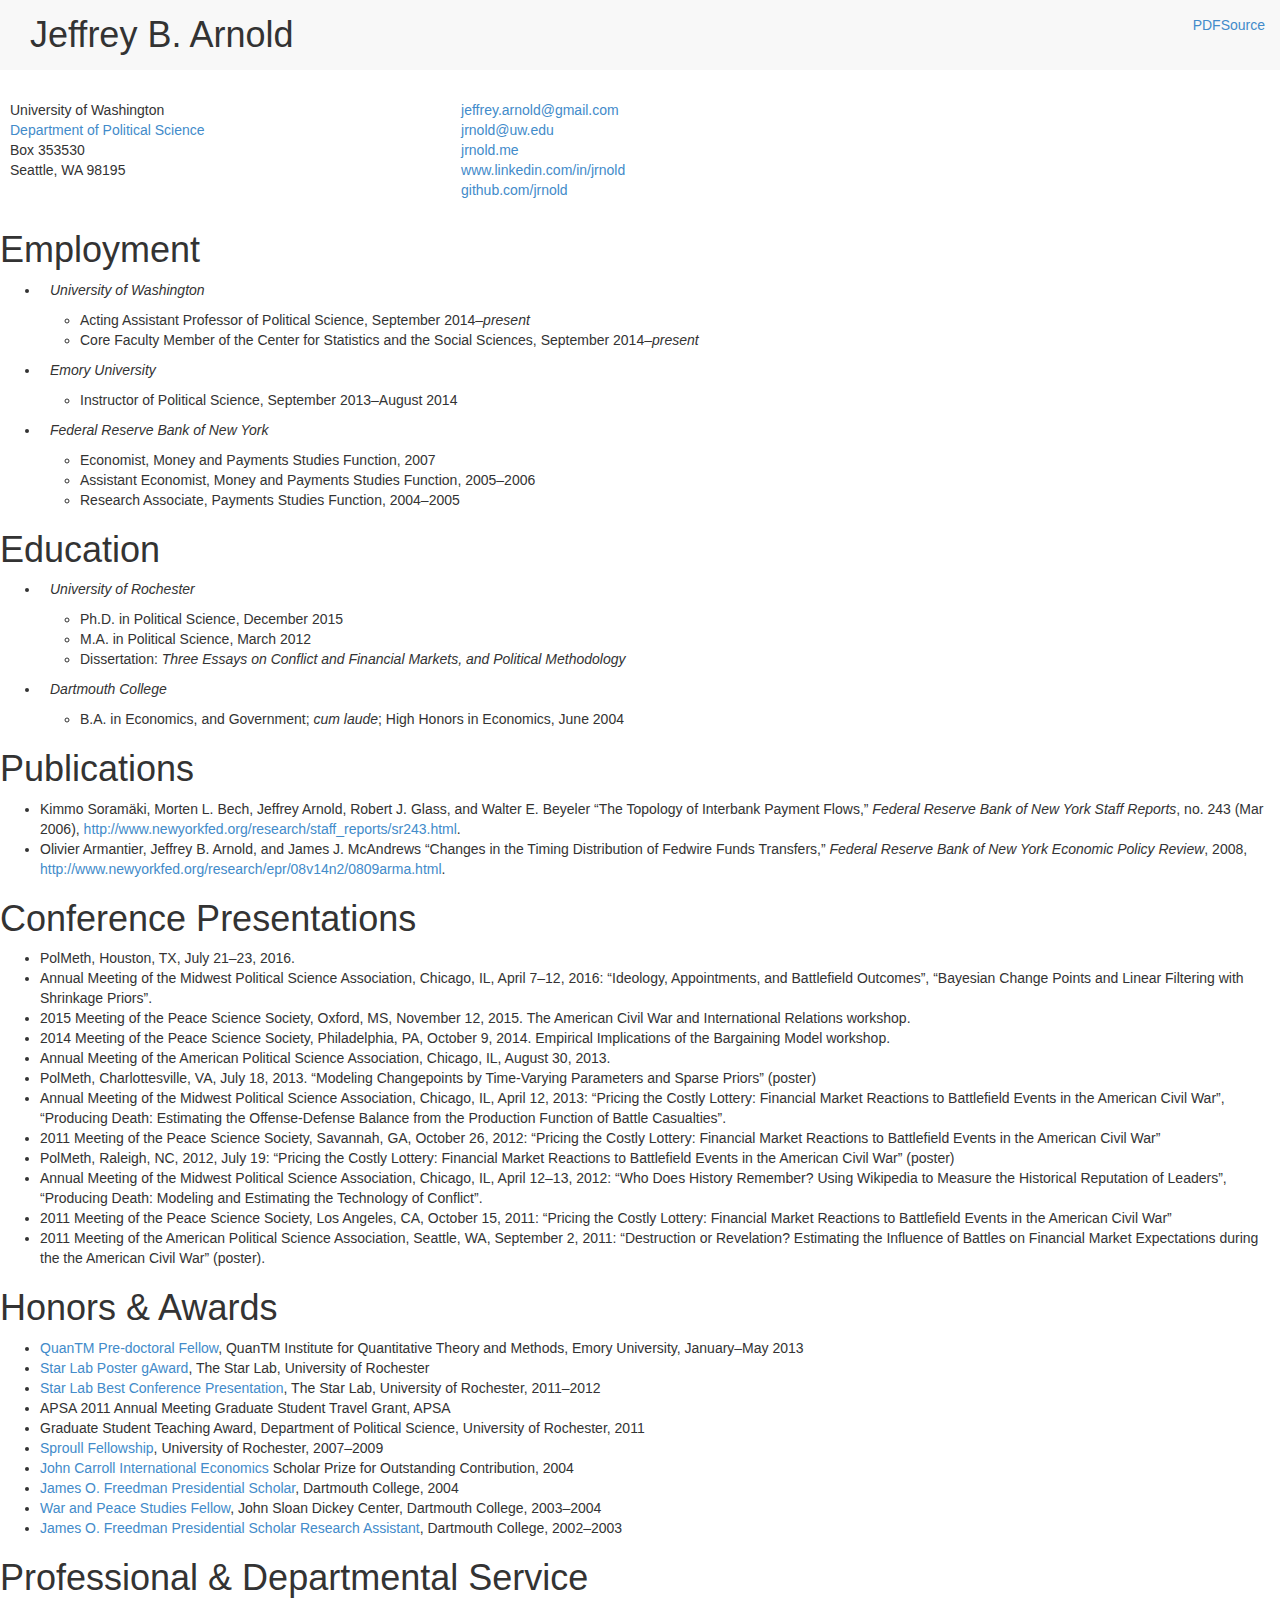
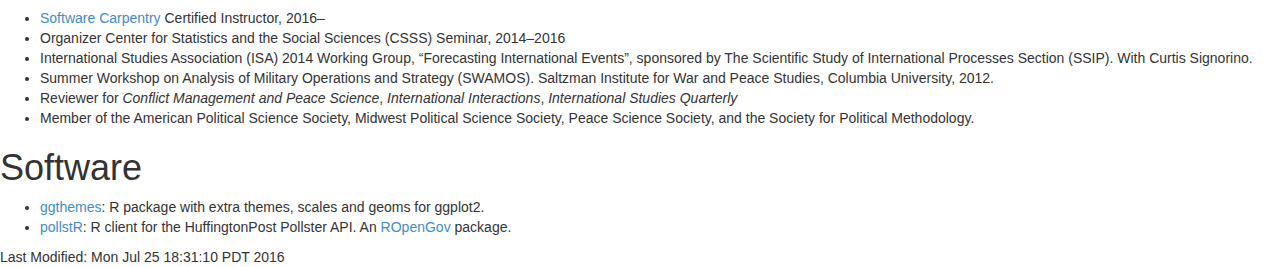
==== index.html @ 6483e69c "add software carpentry" ====
<!DOCTYPE html>
<html>
<head>
  <meta charset="utf-8">
  <meta name="generator" content="pandoc">
  <meta name="viewport" content="width=device-width, initial-scale=1.0, user-scalable=yes">
  <meta name="author" content="Jeffrey B. Arnold">
  <meta name="dcterms.date" content="Mon Jul 25 18:31:10 PDT 2016">
  <title>Curriculum Vitae of Jeffrey B. Arnold</title>
  <style type="text/css">code{white-space: pre;}</style>
  <!--[if lt IE 9]>
    <script src="http://html5shim.googlecode.com/svn/trunk/html5.js"></script>
  <![endif]-->
  <style type="text/css">q { quotes: "“" "”" "‘" "’"; }</style>
  <link href="data:text/css;charset=utf-8,%40font%2Dface%7Bfont%2Dfamily%3A%27FontAwesome%27%3Bsrc%3Adata%3Aapplication%2Fvnd%2Ems%2Dfontobject%3Bbase64%[base64]%2FSEVmjRApN5UYeAHiZoKQ%2BsJvend4XEADGjylbHBQxybVI0e2miS1BKUbg1dmcMYlml2mXhSnXulUZJ%2BsmYQtuO2MpMm5iJLwnM7TdSlbkgqFAFuqvlLjvq3kBfIz5DtDqW6nskMkTXEGwWO%2ByRkNw4RW%2ByC1CzISKsQywVoTcrZ8XVV9eZLVWL6IO9LjWB6f%2BSHaAp3P5cng578AqY9JOJV03MkbaYsAtviR9Mw%2BDKj5xNU42hGTni7J7KsDa4HElfcRC65JIJIOUGxIaTXgDjXvBwwjqMuqOnwp9Dba1ZLkPIZT3rqy50n8g%2F0MIH1%2FzDwkedYMVhhtnwoOWDkuZLqR%2BGAhFgdjdeTofRyojDU90B8A1YXCCFAjvs%2FxP1OnSjBSIpgUpqQnOANCpP0hWgEMCmWmBjA5gg0An6QKIFkDBBrGiCDiEiiijCFCjikCk5UVlsWbUjDadnGFHE4iko3UQpj9lJGsNRFl5CN1D%2BL42BPebJEZMZh4VlRrDVs0ydrLjtaZVa2yswEnr3AMmuBZczrLOWy8qxWQGIZLKIBVsIDEL4UTgIBBYFsyoDYhDSD%2BTZAMuFYAJfawI9vdYQoNzBJRIlCdfuA7aDgc1IJJE5h3ZyTPry7yzGVDIj2pteNeJGSCChkDCBZQKBRCilQCI53YehnutS0npEUq5VtCVNPHKcKclAalR3fRILAeQ0SDCvkzQ9HzR%2Ft2NFgjE0DkUwaRAF1%2BVTlMlFZqIM2gO1LPMq8pHfEW51kggb8eZRnqco7SW0mvFX3bIjTImvLmM3eSFkOxax9ua2H9J3kk7FjJIwSGGIwJuUjVR%2BbqrPllUqO8hhH7R8kqmWmaWPHPUM0s3n8%2BVwVIvL2FArLMLlXPGtSPmMicxOaIf55SoeZG%2BLytx%2FlQSLGYS0k%2Beu1%2Bx0JqA5NcNcbLQl%2BUIkN9%2Fm9do%2BJpCWJBSKTz%2B9KgLJm3jCAG53yiiLq1OZtLqBwwMutFCGVuLeN4z%2FcXmeM3gN4pCtOATbkZK%2FBf%2BZdGbGw9v94wf0%2Be5yztNbJz5Pc%2FEDijiTGoPEjwsFpXgKDRep1GcOBvTkpFAN7ad%2FHuD5RJ3w5uyLtRWazrgBqHASCBVtF0qC65DS6Srb7YScv5aCj1%2B%2FrNyjkqqzOtmUS6KWXXZy6F8JBw6JOytxdRsTNkZKWXBAmCLeVAfJW6nsE1wSpgtzkwIMCoAVygUGccpUX7EEV5r4q1M0wdrEOb4BDGwMfzGexA%2FJMuH4oSrAgk8AACX3A%2FQOYdSYzdd8oF5bwE3mezSAdQkie5oJJLSV4e8L3nd9wkv7wunB9YK9ek6I3I4SLkWQUAVTAACWfdnHlJoBXHOCOiJaqg0mAFtDMr7v6zKNCwLDIYsepmwjlbmhwklgkMAzipdMQXuVt%2F22jM9Han5hULMi%2Fvf4zy%2FoDkeCWbAU%2FkQHQB697kJWGHmnxcNv4Ym2gDBkT9cJSRY7DWVoGIG%2FwEQ8S%2BQBtM%2FDHdROzcOW8N5K%2FzDtb1CAyAIvfV3DTR4TYuMTYUUKIMyKdjeFRGSS4hQkUo5MXEfpcvr2QFkQB%2FesJGLpetbPHHrT8kYWUjlGRBdd8rfkdxOLTi5gvIDJ2qZAlUilO5xGKZVGJHSDphIdV51qRCgNJYJR9%2FFvzFwc4OOXB1tCkCUfvOtbkHyYsToYK97mMozcFEU7u8uIibwjTpcAnn3%2BkwWO45CcCMit4%2BtvBhxIMqPDA1YOGCmcYu5Ay1YYGh4QDmkGmREROEnUBg6KlV8oQdwVd%2BkHEO1gXPw3cmKhejwJErEbMirHe8zDPsEQEG0IsFwqfFwYesumJcwVfONK%2BIyZY3iynb2U8lmmiz5wZBhhbAnBc1PmWxijAuoFhBJSNEII7F0UuadfGV1H9gUJpP7bKIdqDkeZEUEAnAAC2DwCmoDQxbTcswxjB0lOIKWiGY6ZhAYWkcZSHKZr9R2R6NIeHoF6bvYBAkW9Yksy1dz%2B%2BqZa6i5fCcFClQ34iUwfIe1%2BjrX23KV7HUuVhK6CTuCiwkN5nNSx%2BiDnWYoDJFST6plQ0zSHO60KOSYw2Giij1BxDKtFPenZxlWVVo2t3PDOcyMPF4VK5wTtdfKRr1u0VvSgBIujb2%2FaYViV3ufvDyvbszgtPQg9y%2FqyDR6MOJjOm9rDJoTs3NfxzA24Z%2FF6Pl0iJtKTuibNtqpJ6%2FhIIuk06vMurMTfhwEjYXaseXUB2HXFPV1SkDLLvV1xXgR3EEPGm%2FHWMqCCqIHebzv0yNzEAKWQaNeOn9RFjklYB7JdwiIduntJZxbM5U9O7rOOrJDDQ0%2FAM2i6ESNIgzpW91OtfYbai%2FqoYJh0MrT65tdAxZoQWg5%2BAIXPEKY7fzJETfKJu5sjkbvKOYtYG9B%2BEmffQYNPcGRsvZ5JSbRYugA7QAumA%2FyoatLhAQXwHDwDB1D93WSPvjef34PC6W3wyMES2n6d8fuj%2Bi6m5RqBXqKZAjVJT6av9rHYa3EuDop1cuPHdWg8br0DtekU5hgQGDDJ%2Bxg%2BM0equQvwD6VD7fDrSNucGliP1hgEl%2FYVeXsyoMo9u03vpRX6Cy3RwrRGSCeSBzdgkEZCv521%2BNx38IIHBbfpcHbS0WHxR9l2vtZvPtiiGYfWzyAl77yJywQeZEWlxgMt5NqfRvvzUcL02MZLVzVBJdc2P4Rd5Iuqzw9g5%2Fk4oVLoSt60eQ%2Batyg0CJC8hqcqCc8wZpLZtIpqB5PqDnFkDztxJxRivBcey1DJ5mFnSpuHYzVmu%2Fbx9K7%2Ba621AXJKQ23kN0UqAUTuNRJ61UfALildgkgI6yWHziBEgs4u62oT%2F5Kg1pWuMbDqG3M2syDjcv%2FaNbFIhyRDtXPwJMNZD%2FNithBrR1FfSM%2B%2B%2FL8a7zpRAur3mUoCX%2FXG0RihEk6Ss9qKca0vD0I%2BitjYW6xquDUGEwbL%2FvVEzZi61YetUhOfXSBLxG%2F06CadgQQBFDxlUO7vhUyIUeGtH%2FeClzaIiLDGfggt0ziv4VlrJq%2BKG5XSSs74FxNAQkk3I6o0fd%2BzgbQo8LoR3WzuxwbBfCyIoC81TDw%2Bg3IWBf8ihBdLaRbT6rX3Gc3DjOZZwK%2BZrYVEY9QRYXeXweFADRcumVbbV1TOrjFmKqCGWXRm5LnRzs43Fmg6pDoCNEKLO%2BZM7iqy2CNht0G0RqaATInBtg1oY6Y67ZZk8s3ujHfmEwcTMs%2BNTRWOQpQt%2FQu%2FMl%2FnlbsScEtVZh4OQJ%2BSHTsoj2oJSfaF4hu5QbdZ%2BLdEQk80eQLKjNGEZ%2BYJ4DpefjBkT%2BCgiNbL6rDF0pzwGO%2F8Av6FAaaJBkR%2BAIHT6KNZUiTSCOKRqHzJxaTGBeBTHEn4GsP%2Fm%2BrcyHIaJBHPB0cyL2VfMo0qIKVdDFCpIoV4lrJ02FwrHEJV9Oe%2B3wVjzqDG8nmq4ycCFOdx21HEPGM5feHAIFomMxOBg3t57OD4MpEDAIxSJRWrxuSE%2FqehKPGtdt3iQamF7cKjvoTIK9Xi9bpiKLV5egyP0qwC8SD4jCNKDgDC1pKAyH3VmKrOwKoAenEXosqtR5JlevfUWmEmnXymw%2FwCKZZkulgc9lqy0Yg697dG42vVKbJHBCho5UqmgppMcBAneNxBLFKtWx5xv8kcR7YicWwCuq0cQaeqFiIHYns2zCEQF23vgUwJgyokKTMUnczbF155VQ4nRwXwJB0gex54bECSkYYdGlZjJoQU%2Fj%2BTm0dVcImvYlTu6utMqajsm7RxlISBA%2F7tPnx%2BlIOVQ%2BvztKKtFuAFhwUuiAjqr%2Bn1y0%2FjATTuH30efN3vpLBDTrqaMM6FAreSPVHgSAwBLoLyxysX2NgnnCd%2FEyASkL70SJquQ%2B7CCQyo2M6vq%2B9DRSED%2F9HMsaP6lcE0wVvrWLwaGCMLyWJsvM2KfzPjSFsu9yi2g%2FwWBMv%2BAymlJvbSTibXV4Wx2%2BEs%2F0Ntqan43sNhaS1kozADJxdju%2BF4WSJ23JerruKTzF1h%2F6jLDSZLFJbglT4PxrsPyo%2FmK22n0vEidLC9NWsZjvXH6Nmsd6nHJAR%2FNU0oNvsNQ4xEpGR5tCtToEzs%2BAVpvFW5SkSDydgBYZQNjEZd1TLLIuvYxSNci2tm%2F0BTVNQvVRYGc8Kp82yYCyQAEJ04Cw5BnVCvc9%2FTjAvZwqVuyC5tVsWrlwBDxR5jTDwGhTP0cp0U9F4%2FVz3CGgpX0IuRt3jgTdvAFt%2B5es34VztbfCyh4Ls6sU7lViqfaA2xITzGAFRIhGCefq6IkFg%2FD1aSeI2ilQn5I0c6mzgAPPIBE8ha8LRH1ySrhCXFRtXyCN7es2J%2FbXA7xIFwCWj0CdSvhYAH9aJINuIXfKXjIa19QxDqID%2B0an%2BzU3lOvg%2BXxoULvEoNF8H%2BZ7txoOJfCPEwCqUHiu1a88fkQhbGqIyhgikTBYydYEkQpHIOZAtNKsuGRIorWW4hNLJNSw9H4HC%2BrTaQOpCogQhoBB7q8taRbVELSieJeWCyjJnc0xpH%2Bj1thfwaLivWyPSz5%2FuiT4t0OVA8zs67mMDRWGxa0rLPYCIRjLPhScdnAVEqgbjENMcCoO5HHSQh8BHB%2BB1Tc0I3qvrf0KEeigJyhtD5OXmmmGkKJr0lAIiJYIVl%2Fqju%2BmUCnMRtDIasOyn7sLhS%2B78JO%2B7ul5vz08JVnui6FnhtZY64v3VFAqyg680SdGPNaslb26BbV0SqMsNFLucu1wSOoFEA5zF3%2BJQDoqfOy8NBQIVL8i4ZdjGyA5FoqItd17U2yY5Oqt%2BZ%2BqUQ64KADfNz0JubCwG13eEjGv2ZieVPvCdPrcGSQnmCpJJwYQXBGalM6VeNfFfap4Q%2FvCS4%2BdC6PZANS7aQDW%2FuvxHcb9IIQxSiT0J%2Fk%2FMW7VhRGdBQBnm4KH371QdssmnNy6hSqNWeEKhohwLvUYGdUhH6DEihpIqINfgaIT899tCGv4TAk9Ogck4EepVKeCNwREgRW0qqwnIqTBsjgqAbAWFRglrDuMsHCHDIUkgM5KyDbpIpG4Aqjyc%2Fvu7he82%2BUCGWXGYemsNqcszxKIzKdFRNYj47EjRWwlCDe6faPuKH9z6QiwM5FrfxLEs9%2FSGNFoBsfuwX9UrQ8EKgqjAuGRm1todKV1GBSJrPEqITBBwqw5ONg2wCMnyjRuKDNHd4EtOelTISAXX6uTXrYPgwbwxg%2BzaYP8CjjTGyc%2FKWhEvOJmR9%2FBXKtyOuqCv168q2BLec9KeFmIdCoWyehrxJHgu9RCKD%2BH6cs33ly3y%2BMcc3AVUuXDd2FgJsBJLBOsfi0dREWE2TcAFqnu4o047A9DnTYLuYrzxPEUCStqVA9SFUiTSXZWiCL5oo6%2BwKASch8CooXt4CMoaYl8qzEIz4JmZLkBSRaX8AenaDyx1BUNpUAlrYZEMnxEJl0G4S%2FAHGWPo%2FPoQoTBlL3pNxF8gAgfnd0mJmBl4CZXYxTcRN98V4EiYvBCXFrNxv0kIRDtRwBi9rfEImSs4ekXO%2FNwF0bmmyuMcFjgwWfcK6fh4SwMzxSNcS0w2Uql5hd796wVCwbnlSsYwMKPC4pbjYe1Y%2BKCkTjYNrYGLPgA9WurHuWk0QOGvmFZg31QqHmQFAjexhZOIaZS9Lu5HovrsZV1PkLxaPGIVx0R6NZASDn5pj6HgEKiW2JPL6m%2BPUuThnPguEicgeclSmky2Yo7sT%2BHUKHZb8FsehCabYNoo9UEwUkAYPNAuklWJRB7T0ykS%2F9EzHIcu7qEDH3FjHAyYyMW4zG3CmMTllcx5iBVstud0VIjaAQ6aPRQRR8bm0mzsiR7oGJaoX7YqkusZ%2FXry4aXAklDoH5XgGpznFHONZLezh9JtID52gXtUsG3bRmMmynBVceDaBeBfCoQ4KHrpp6pqRDmvWFHu0aQ3EIzWESz3mQlDS9NN6hpvmwI5iPkPQ%2FvRSA%2FjADJnOhrJZIXJXYYGUQbTU8eMMzEYam62yUh46Mb6WSGymGyoLAve5cGcGKRZYE%2F82DzYQEdoMJANKUtBtMqYYb0kzJHi45Fw1tsySEPduKF6CMBFM6y32xRnc7fnN2hjF7M8FjhQrB0dKTGFIukgC3gtJYKlfy8M6c%2BcYgK5fHa9fjZejNBBm51k1MeRTppTJ%2FU%2B3D1CYSebC17Zi9xbLhyrvmvqvdyyilsGn2IFAAJH7qiCCKkfquiHOsOrvdJHjo8eEUXfS20mpc8hPDc%2BtSRDkVNBCnWhmHaUSv9UphmULfc9%2BWMGuZudAKWzKhVkwIEGWDd50rU32J%2B44%2F7JtUrmA%2BgqHzYI10aQqHYXZz3155KaKU6oAvgL8wZ0fDonsflMEFHKXAM2FdWJ1q%2B1HyblbMWGBoycByiI2gZuzg4GSGWDxCilhIkzjKMDPKZnz64%2BF2cJGVEAYPzCGAw4ISwsNRDX3oGS6dmzBwbzFzgxCunA4%2BC59XN6V4OAL4uCnHP8%2F8hpCAkhrb2W%2FIh%2F%2FjGLOzThAuKSGCRnE7rYM5GBXu%[base64]%2Fy%[base64]%2B1y2prbRk%2FzZAUDpNBK3vNnx%2BcEUF1nzTSecRHVgqQ3%2F4s8skWXMH4YffKtLRbjyA0y8q6Qc%2BpQCfuDsBSWB2Ta86sKBo7ThRFVmoia0ptD0bbGtQIOzeLVUJnepzfRWnCwLAC8nC0KLuUoi98Ld61lDOgItmtIhiYUG3fgOnmPCgbcEdvNrYgEZPtuC%2BxZiPgeTrgWPe7tkEOz3LazdQJ%2BB9IdXVf04Qdq85wdSWFgcyWKgxm2pEQC%2Bx0YyIVh0vDZNrxmalqP4oNuRfkK3pRC7ChSyxkruNqBcXRQVDMvxfr%2BD22AG6o54f8ZedOZhNAn4XNxOgwIsDjeloeXqGieVHgnIXDeLp45BzzvSgbDiSAjnhQQKE4odIoOIZg%2B2nHCAxvvKI9ng5aS2YDrICBrvSZa5RGZU%2BRP0ka428aRwEKIjTUjrNKRehq89W6YZgCFxFShTdb1yhm3rP1eRzRKoUVvpttCtMebC7MTLXGAeWPqwA%2B3EHGcNMQ%2Bl7ozmBxAAn%2FIzPujFstneStTCSoakVI8NKqddVasQI4uq1aleXAxkEiA0ZQ6B9ku7b11ELA7cM3NiwD2dT7Q2neD3MgEGrFGbhohu90QoNf4p5WuLyAdw6rxfz9RocwIVgEPihaft74jCiVugu9SlUjgRtwvTBTHfZBCjOSkfJEbTWMuB8VCN%2B3gBIQNdTpYRhVHGU3ftDuw0pIofqJKGLEnG18VwRwgjnsgoNEfW%2BdthmtVRJGL7OPIC0Tb2RxjRjDi6jcMJiqrFqWP8YOp0%2FWXQW7Q5f%2Bqhy99P7p8jArQNJDJMKQROhG7sNNqr7p5kQlku0rvmus7ekrtHFT30aEKUrPV47kFs9mEQUlWgmKHctgEuujk4ydCAcUwO5Dyokib83NyBaqEG%2B9SU4EzfD8suDtvsx4M5ERnYaYG5sTKwCXlSa9KzveEGVM3KLwj6MdszMf8nsIeQy9BAaO1jDWh5hC0PKZ%2FcmJaV0KySr0s7KLqCy03JVZR9TtLgTKkHwEBPSE9CJNgepWdL07gX9oiDTeOUUaEENAdU%2F4E7hWAVkEv4N0rqWgPE%2FCh%2B6hoBFUtrG8b1a7L01hEoTpWPt7cB4jBNYSXaymVoyGyqowagJOz%2Bx1nu6hIzrEhdr5jhyVN1TyuKJwlWeztJLFNDK6LwSigipU8BtlLVwaumSRSbhPpWpLk0W0Y%2BmSAhBv%2FOm1EWkKgzBIXKYRokNOCMZGE%2FKOzBYdm6Tu0hDuzWRWe3c1dtb%2Bk%2BRtohBUrRkjSqew9UATT8BkEJKBzLXq6qKwQYNDIvEYxoy83iAzUibYYvKR2avEXmjpoSgOkQlwljC4pV%2FiEPxWD4Uy3rAeqEs4TksCBATo3Rk2Un5Efrj4Lkh%2Bduwn8pNBn9HFZVTuN5gMsoQB%2BRSFVKRIfnQkBOUHZFV4G0hAKefPidNGKkFZUhGJGlOPdoVct9KBuQ73Ta5O4wQ9hMLy038s6Nchjl0ndRqQHgBcUUrO1hZZEXusKqI23hpbO2w%2FO6FrgHiGckOoFzqEMrUdJfyHm5D0eqbu%2BQTNDp49VG0kAvQHCic%2FlYdNBQQ8COOw52wyM7P5Q0st8TeLQmELVxtpA0Gt%2Bz0buClDKSPw2DBe2rbQqFwiNR80f%2Bl8vxSHmNTfDm3wo%2BBQ3mL4fBOQJqOt285PBCdYBUhWsHTU4A021XA6%2Fwc%2FgaZSBtZPIjM8kOzsaoU65UQQW0aKvXcfpTu%2FwI0fQawaiZkBIaNNV34AeYiq0VQ8WUIMyFgq2AswlQkI1dHeQjlkMsICpAQiiG67OCBdyhfbQ9wQMFPth5UTFgHbYGy19nq9z1E%2FwlfCYseP2AASPOmMFzUZvR4hpaofy%2Bs2IFQ9JMUz30kKDvcAtz68M8N%2FpZAXbbHNzJNBpu1aYDSZhhMuCCOhYcO5rcEHQhyCD4yUgIhdjyAS9DDRuefDnUaUKnL0qel5COZ4R1q5zLDbfhGc7rEIOOefDqx2CIZnCPMh%2F1A9mE%2B6iTHtI31vHIBknl8cTpdc6Cc6b9YK9NXHPxz%2BS63YDhMMuzkSvIAfgZFgA4%2F9EMRQb0r7ekZ6AZGqYF6ew7XWMHR9i%2BsFCzTIu9JZEBfI7OL6bIifthDH34%2BPhUsTloCGkEg9oKx%2FSGUhieqGbdu9dtI0rBF9WmaCg3KbmxhDCkkk%2FQeX0xqnYqrAd62kAoXYQZiAEB%2FaVVJTZfBI%2BrcfsUC2EoiAgQQWqcZ0UNHu4gHvgnw%2BsQZk4jfuRREdFsRykvLYFwU%2Bw1t30Y8k0qQSybAQACFOTmXQOVU02j7Y4V5OrrQ8%2Fka8h2ohg4EE%2BgpHukF02JJR%2F6BzfLnTijuixR9UAGD%2FU4aEfjwS9ZExGxdNcimixZCh0WYJg0RA2MBi2TVn5w29WaAmPTFUEy353HocU0P2GBgUybAgzOO8KaUgeclJCqlmtZ8no1H5OxPfDk9Gg8v0dWcJLpyZh7NKc1MknNFmNK0voKS9FTUJNbaoyQSALH6B48Qxpp1nfOUiqQ19BMvDLlWg5pFJ%2F8ACY6gNPIdIpPYSvmSLgMuThH7NrUGkMQw9GVKZxyYiT2WgIaKEAiJ6m2Q7L4uAsWIQKNkdDs2GiNgXktnJLDCSyZWFYmR8CVcTi2Xe8xzpaAeXmqwju8cJgRhV7FZBsiCp%2FiJSZfiSHLHQfQxSieDAHdpCOYqWzqCBGGAIoVsCRnh%2BkA5T%2FFnEg5TQBWv9IknS0ze5ABp431%2FzrI7tGPqpGiCo5HUUtyqC7gl4N%2BrSHRIi8xlbZAUODkK37DGFhUKITZQGFc3Q3CAtv%2F0TgAhpD9BvI0eoUgt9dAcGjxslkY%2FRA0BDCvVe1dOIwPU4jARmbC8YBurkdx%2FYSZt%2F%2FFgBmFUPAa1jG4WTGI%2F6vbYsluGRoLLAnIeS87QCqO5RhLezWM4KSpj0HVKT8b1VRnEI2qdzZYpgnADhYkRJlaQ7fMwJE8QAuS60ZeU5piVGSYMKQo66oU0GmW7ivMDl3znk17FhMeFc7YSIfvL%2FEiI%2BPSFnDLTyrckOQn0OXIehkgoUNh4SBtrAYEYB3VqszgyYAqmM3KSEnokHD8%2F%2FkNlcOEiRCS%2FLQpM6T6dBDrapP6Zyi4eg%2BkaEXWA9wV%2FUmTqFJnWLZN95VQa39KRJKy4Ho0D%2F0aeESOd2C80qcTAOO8uykVPm8bqzwFOGvA78mRpfJTyeWSMSAjkiiF7A%2BAqbsl8kElKONWg5UV5on%2FXo0Q3Tz6I0udceWCP1qfkjw4izrAc5VGPNc8qdA6OWnR5eRpGfJHw9vBsUBHr%2B9PSSCcF%2Bf11yLBziUf3FDNnCODnKlI8KiBE0Kjhyn6MvTX2kvCtCVUjOALrR2f3kbs%2FozJOhIanwW2P47KvP4%2F64e2lqxJSV0HMZWNDQlQxjFGTUhO9vsGF8oWPfnfNFEAWGMni1ofRS5lgIX5lmV0FUUcjoo21zIJeb%2FP5o4G%2BmCAIsNDCEZRI2sGmXHbeDly5j60ZD2AQABMoVyaSAAsZfNCRdHplAmIvm9qXweNtxZVFKpAk2XJj7ApLvW7wOCHcWV8KbrPtS0Wxe8WV9mLD9JwhPHD8S3kULq7LlxEI6ar6Iqzd8LI%2BBvivPewJE5AzoxGQlHFPIs4%2F0Z1WcZWIDwhMrF7b3jx%2F4SL6txuDDN3HZRCpDqBlL8%2BO%2BX0LAS0qRrv04QhyEyEwcJHZyv%2BLdTXT2jBxbGZIKWy96BBRTzmYCgodZX12AqavfnMKnr0TqgzYiDMJXUibnJCGnUMxYNkqOLHIBWapwLufPXMmd00pFxVqH2h%2FP%2BV7uTSSFmsRaS2i1CrFVH8HO36JPhG%2B8LoKf%2FYpNRTQzxSHuuClzSO0%2B4wqEBflMYjC5zz%2FJmCSiy0hWw%2BtWXbQ0NtUM3jhIpXdCRB7R5ci5iW7sdX4zNSySg8%2BDJz6cyLulNUoKQjiEY5bmNJpoWSiA80VVL8FkvYM4IkqE2uEPIiUS2UCS6lG9LVaiAYNZ%2BLocL5gIhM7Re8%2B4w%2BP5YtIhhaRz28Ci7woxVxDfaFsZRgMKrxiE7G1%2BDVN6f1ASAB%2F3AEqxcnwoo7zeXB8rhDX3MwCRv5GRjRkGVdmLH4AghX8HYd3gIIvnAiyptG2dHq52wrC%2BAsxo9CzDy8zfNI84FGqVLn0A7pEf2G389g5ni2i5EFpcj6LUcSwJdxcZVc9ZG30%2F%2FOclsX%2BEQNe4OvbaLO3uIgDQm%2FojEChyz7ndUY2xMQycJzJtffyP9EArB7UMRuoFAOVKLq2Ls8%2F05g1GCkHYL%2BbFSzm7Bk%2FnZkuIxXjm0MpcDm0bdzL%2BYnKSG17xJjq8WNdCK7%2BPNcSTrekZOhtsdUmFyfUG1prCQc5CIvhRwMAaCT9zvw8PQVhLCVfZ4da40p0m16jIfqHZ8Pz8Gtn%2BfiXZRsb4zElNPqoG%2Bycx58qcz%2Bm033M0f83x7x8J4JDiclpwFSVTg4TrUzQKzkqgfvKcNJpXZiZadnn54vWdaVLIwIUPRSB5MwzbZMOEslnXUopB1XB2XOVw9xvYMlBrf0S0BTziV9wFiFGenPt1uLTq0r53y9%2BFIHFPSdGWrkMv0hjZGURfXPjfLUi%2BcfcSKhmITsYiSAevd%2F7oOR%2FG4wFhXpU6Nw4MYndTSQcdjkzHPHQqSYZKLQ0M0I5WfwzYCiF44raed6%2BXnj2qCA70hjIhmDVLAeWsdB0lFNgYDd5heCkJIUiLZtCcChgSlpTckoEyKRqxJOTIjh1weyNhN5Vu%2BCtbwaXA8FmCSIS2wl0z5oBNpIrq6lrKdufwh3ZzQ%2BXPxBVFJZskUZpoBKmSSJum1gIpjEIyZHMnwSYiQ8UXI1xFl2QZWBxumglBMkvC%2FD%2FldSCBCZgvKiSk%2FfvoAoVhFx2j3wYy4ckozI29vG2b0ruaGCeJDcI0hOe8V3J4W%2Bhga8xgd46fcgjOgfPzyD%2B5aLls7Alt2%2BNRXV5SmEUIfwcpiCsjJAz9ii3rOsSQxL9a3b20LyU%2F9J1SlQl6evmF%2BYf0C5mZrjMCAj9vmCCZN%2FUKwiNtOY2SAZABQDsovFzMHfKI1o52bDhYc66WwcTmsaC5iiZwjtphSSBc4Ic97t3EE1ew8jcmwPNS3tDGeqgXJjRWdR27F926ZLqgqwF22sApT9LlPPFxrLGDWtc%2FiIFO8pUjQq4iOxfmnFIoj9yY8DApCh4Aoo11IzMaMtwak4f8GMxQJMYJJaffVUdlf1s7kDHf9q5z0tFzWf%2Fi0VNZ%2FdAJB6PPjiQc9Q9BX%2BJouNTXYeB22Po7DPwLjkLU2RXo7Exe%2BRSfig%2B56V8bUUdXr4ZPXFB4lSnyrh%2BELs2ei3yJqG6NqSFEtyQoIPQm1YrYCL62AUhB7iUZ9aQJLEiirbQolWSF4pcm4z5kgnjneeQKcnboHD1FYP9V5bk7szBjc0Bf%2BqylN9ToDEGUS8eZEWx4UHDg1FMDOUm0ox2%2F7PEpylu%2FFcy6pqeFgGZNqfikQcjRxnJeYQcGifRf1LWz3KaD4YlE549gtrOD%2FAduTsX%2FRvA%2FHgmvBXCOpmMxEKJiPTpJVkaaPBSGFam0xystV%2BZigIOhMn0ocR%2FXeAknA0b5JmCBhg3TBZiidbkprI49CE%2BIxYXQS4NKlW1S9WxrIeyAjpG8RSb5MzqkrFyJN6MQ5386fJT2beiJvHoIekhBaAYkRJCjPpqyAQLPHQy3PB%2BYhDIQjmlCl9ZAR0FKSSegKayCnFBwdg8HQuFso9IczdgE8R5izKnof7MJnVigHUW6Og%2BxL%2FoflXpU9ZqiUxdLkOAGxzm1BOAZ18JTbNBRWCO6zYFgiqGiJS2nmQNkHZYcSpsBP6EhZlDWOgBXVQplMs0yV8yh64fgyC%2FCR5CaU9lIn4t99bpMl%2FNDll72VzGwIqqlpJJiP16MyaXWxsmiFFnw3iFaDVsg5L6nFObrry6eOIszTLBCdJohZoA%2B6H7PVOwwMZFy3EoiDD%2BZKieuSNo0vKJFEfXtRzF3CJrVVJTi02RGyxUtTQZyFA1wZoutVAEDsRJd7i6wSnR2YElAm%2FADAo4Qirl77E6XEEBEyxJzPC4lq2uTsCo3tdl2dDysKm%2BPQ%2FSQA3ykVp8h9%2FVC5MPEY3XhUaWU4X6G8YWfEoQzLCbsEJbNwT9ikBLEsUon0Rb%2BhqKuyCmS56IHw4fhkyoA%2BBq4fuPaeW8jq74FX5piFqSX3L6c1qstDWg9DhRAxpgYuLF4EpT7aIO9vTFuloPgfpx18kSkkY6H0QVFgbkaKSiWN%2Bw3%2F8djyYpiVSUBdilzJPwiI2jn25deRU4gSV0jsa1BxhgxvQR3Xp5LQohxoNMxFGyBLBeQvMPc9izoJVzpIoXdokselmvaS5KlDNThUnpwAIpZVAP0kSv3JTOId9SheR8FDT2WwUf6y4E3NLdfH5H5QOHbPI2VNO05B%2FW%2FBs691QkuzZumebscgYr2a70iaJ2QiT68AGW7O5nwGORWtlsKVPOUtX5YXjYdKIO%2F7bMRAUQElzJ5HMivqaKChpST4%[base64]%2BC1ORpSDH%2Blgeko6ywHypMST8vre5BOd2S0eW%2BaaJvT5LLO7n%2BAk6I3LnYDJFzpmkkqr0o7cHLt6cxIn%2BxAmUgCPIE8%2BaSZ70NlxyppKzPfKvICfxWYG8%2BAdk3zyP2qrxQPMR0nQzzj2a3ouHYqFbmxzdJnFHBWHkAfeWimMsWNIicy10J5R0iJTbvjBEAWiE4DPkpc9RCkbmuZ%2FKoE2XUvv%2BJWkcPL5gKdhBBzjDXGFtib%2FmnUD2GicWXjUu0CbaklHMuL40O%2FOkcM5gy0BwAHCWx3yTkR3RWnwgB%2FyTaJmKbS50iFJWc%2B0eS%2BuFX5Lj3mRqYt5lhMbZgpmn7V3PtjNxMMGrMrYcvaMkW6YpZxm4ON5WXe9KO0ks3wWzGt14iTDH7quIirBsp6oFr8Vg7ZhW0xERUidmKrRwJ%2FZ5kB1EIBSXZZwd%2FlEaSQVfhZ4bxmN0LfcZIplCs8eFirwdAYgAdpwS52RqCuRRoWdc3kdxgAkVniTipyzCCXlMEOHSM%2FxEKv7oFHCPkubgALJ7gv7SthAp7pPfXpINbKIOKX8FaYHvI9KqM%2B358721MCHbV0uO5QQqspAedxmgWT4yZVykpxzY45G%2F9vJ7LR7JVgHdM5mom5AvVVDj1iQrUFXVKEYTXXHoYGKzoBs4%2FgBaZXT92PRkvYF6TYUaFSYhENpokcLU%2FTVhhBZVXGSji0wjxzj2Luk3OEz2zHICDLm8xqejKiLREUyYA7CmFsuEHhVHmGnldmEbnkQZVABqQA27SJJOBjcBQOIlTJXYS8h4MVOHA8h2lUxiR002BHdpFfoMzXZ5jiQl2Gh%2FTflnTFZaxTBmb0KN6URsqoYxAyTmOJXAyPJXVN8zbQQLuLcEiMXSKoWCCLzyhckVnJ8JAikjkGQGYfVzYPl%2Fa81colJfaP97OCSRwCSuVEFhLFnrGKBJHa0dpHbbc%2BGfOMKEhuFIPOCqO3F%2BGKsgk58aEMQF7OpLcfknCHXAocNmI3NYcal%2FSp02iISGt6Mn1scu1bTprhXmpzN3dAGmXk%2Brjr5cQkXrRouudC1yxVKXjqaVW6xNCcE5m6A7Alv1CNQ53XGXpzXJQ1TaayKXaP6UVpr2QiYu2rb6dsxo5mRmaAFU3mMtrEtA23sxx1ULAGOF%2BA2BsCmMreG4NXlwsL2YpU0Q9w7TqkrBfz92yYUbRcLULBoJxDL%2FWy0yVJDGNVYpygOvc%2BTgmjx241fzy6cvHAZMOLF5oZaA%2FFVlfXh9sS3tdvq9isfa5kz4o1VFbxhAbvLeJ1wSj0eI%2BaxKVteBBgujd%2Foov1cAq3NbKhKW1OezrKPmzw3hL4lUsdJEEZK0KhyFpDzJSPSAsQxwmJJPlmG22RUKaARoaledKTJYfQth5fEjhLyXuANMqGulz43uz%2B3p32kAGDJ6tdFjM1ZOILM%2FP%2B%2BQuoU0ZdJRkoX%2F%2FUIoZ23zaX0LCT3xtctgUJhQC4VR%2B1bDixKstYNAIWkpJZMAXkwXdKygmk9%2B0Khw0GiyblT24Z9C3zkCcZkZjgfgLPHooUHXS4yWBdXNtGCS%2F3QPi2aOSQmXddp3dr0rCgygy1S8vrYTJMYgQfQERv6jBQ9YDM8GPGGhrE7RVCyiBBQ9Oox45IdoVrsOCD4o%2FnNofBSpaKvFDOkq0KDU7C7DVdlktCYDKSK6OEBv88oqf0LAohXHy0rDchS43ArkFykBXNL42wplKYpyb244qzJ2PpoCg4cG9Xr0iRDTWVotJGo6E8IT5Vk6GrEBmaVc1f4txHvEKQwb9PU1%2Bl3mEvayzrDDBjrjF5FLlE1e9fq36ovUIzGiUJyQidKUmKAbyWZYlMoyTTFLxhdG7qoGpilk0%2BHKDBr18RibNGL64bpPhYBXaeSHo0WlT1vv38eNBUDWiEZ9q7JnwmhA49XE8D1%2FG9zumcPGPWT0wBtfdkEEHAGI%2F4kcdh5jsqU00IRnay2NGFVF0phRLVRcTlg5rTaZ84jhabcu4iYgnULB5wxfEu277EYQpAtCZZ1wwQz7lITx5D7hkpyNE%2Bhvbzi4J1EatEbGNSNvyITQ8t6wKuDzx3RuD9rjKCRyVNLbj0703sSyekYxiKKOoeIYQU5u%2BRrLb67C42mWElDFDtXKL%2BsdqUuU8nh3TRnDQkV6HytVKxhzdJbSSfQzLRGmsG6MNtNm4DZCmBQCF%2BJwnqzQVadiv2LzRC0uDpj6P4gmotgA9ZUYRebbuM%2FpyhP%2FnCMVYeT8qjVj%2FfbBYoypKRpzdqTG%2BesI7WI4uhQGpLI4Ewj6na%2BNHEr5YJ0Rar0cuhp34uFBZzuvaWexxwQqPL2csJAkw6SyNByjJdXJTvr5Lqmm4l8aUJTlQs1GdnWgWiCsvwHi6SQoAKcefPIVYQsAU%2F7FNYTnRJaWH82ETJzxnX%2F7IJpICxlv8i8XH7bBJ%2FkVT%2FRiOEDoLwf8TXE6mkEsJo5xZ0TJSRQt5ZzCUDAewWnw1oudC%2FBxJiB%2FMzVVg0jBF5CP0gcARuqPLjCfEZtsX4OPvflGGfMaz7DfKFnBDZ2Hy3wQl1WqpnahYx86JgnOKZZy9RYQOlF14nbCxYUQeTWcVNPhtq7%2BRxSchDMnKTqAi%2FfPQf4wD3SX4JogBSRtofZ9NBCulRl9%2Ba25lp6pJmkuoESKSTWR6V9EmqsdDvVp0OJlMHuUzwou%2FYEqbwJ3q2IXcE7jKY16kwLGm4W4WEYr4VLGS3Ebng2eJYDAHGeZHAfF6zc9ictzza6droirMDce5zk7YzwJYpXHaw8zGYGGPlAGEpTFc6ObsgX1ddT%2FNjn8NRLwk2monlqxLFoxK6y9%2BX9J55Bjhg0%2FxiyyoR5fsY8eXfiSVRitWE0mJoBnZqIilIgSfi6FHvR0pAkc5NBo%2FA0pgojciefa0XpePDHAIBqVIQMSXPakI%2Ff9IBGoSXVYl2nDqCn0m7cQqZ5tuJV0fEAf82cP%2BWuTAiK6LhSMP%2BdmxwBk7kS8gLmw2BfBXySHOdljbAu7LvFOkFbHLshl%2BII0XV%2BHUY4PVgt576TihyAApcwOt5wzUNqEfzGN0NOrM%2BshacT9aOiM8xn3%2FcF%2BL5ZbC%2B7CwSptlYOwhtvLcjHU0Ph1LZoQDqXiHMJGZeU0vhBEj1yuJpXMAMcL%2BZL4gKBUGYhXdZr2YxJH0UXVKtvXOIALVNi1q1mbGvF5S3lteO6d0l%2FmTHuNM5b8NEzlkB8gEFQyowrYLc5Lw7ohhqGg1LGhCGYgEAREBqMUb7hcJCTtFxiCUzaKapxBCEWY8XtACFWYgddEjjn0kH%2Fgz4JjyhNQYDPhs2tkQlhcOAvIWNVjIEG0xGvIhH94gAi9s9KYMTtCQhQH4jGoA8jmSn20LkUccQQJQlbWQRS2MZNnkDO6cqZnuLKB%2BcMGf2ErV7w5gC3cFOKtxqFqRYUysDQ5X2lRU1Jb6DfHHmMiYBubdItDty38Ou%2F0yWa1jd0%2Bp67KeIfB1z4B%2F67ZY4BIdkBSlIzAA3gRDfuoBnF8xmVbAU3Z%2FLJF1qSAovmDLJPiC%2BmMOTcrmTz6HJPyZgA7AxyX2zbADYrVHtNtNUO4mc3CxMGSnBkO0Tlb5CMz04nHjbZbTJ8WQgSE3MlLkCIMZ5QGpo0EksIaF%2Fx%2Fay54xv5zFO6H%2BnNLkbP1wJJ2kj5EoMEDTTx8%2FqRlGG8HsY9SQCMm55We2jex2M21PRdhlFHy9uI2Mx2%2B0flgdNm1zEt4nUwNPjCX4DnaH%2B2rb0veX7qvedxxiBx9gKSY5sQdIO2OkcoooeDpymDp7W5j2ZigaZBn4B9A8J4LwBtXN5tyn9fa%2BfwzGlVPgxSsl5VVVrbiEfCgxafeWxe7OAPI501OgfAG2Q%2F0CoAxQt3RQICK%2FG0J1nRifIaSwM8LmoL7oohsSmGzKBNLrjorCwaeVn9HKYf%2BJvfsaue3DCwLY%2B66EPr%2BPxsYxJygoxIN3%2FZM6zECx9Ga8QQkaHmiWpqRX9jcTWstgLC%2BUAJVUjgAj45MMiJ3BOGFlVAuBBvFKXxOYo4QxFfySBOjMjS3Fi3hICcFbv%2F1TzPLI%2Fu3R%2FXm8s9u0XFSSgNVUTEeIAjpMTPZo3ixNR9an3xKER6oMSFtjvV0%2Bn5QgtE8Slf3D4WyDqnU0Ijjnt9wDE8rUrcoe1T1VKrqODTxgWWYkwrWL7C5AOSIXfaunDkQ50YJx%2FCLjdDiDa6AnNOF7wkbShBKsiaUGo1ZfyUDVFmJowPdDxNGBHij2hAhx5KRsEup1yz7Au8gF5ZWiAIHkqE426C9ZcVVzaaygfjikg8goQnk9QXBZ5HoTmfqyLMK0XHS4Vus1hJwyEHnhowMrfZlhh5LbAUK5%2FxrsogLwPTEuWEP%2FDlj7hQi1wuT%2BAn2nCgL9MugKYMRWAl806L4o4pwiHIUBhzS50B3dlUrMHlAUQlowFbPz5pMim8%2Fg%2Be5fuU%2FAJmTgz2WGjjZAjU23MKNDsRAx4LmiH%2BAk1Y4YjICP7ZRHCE20aWYCe7A%2FAwJewWSzATH%2FmSLubHPFm13H6%2BCMgFI2HmC130ASW8D9ySQMigJ6URiNe5g5AkV2EMDnBtfUW%2BvcyDoMZcgnyktKrWhk9cwNuuHkpBnGjAnZnfk6tPgskGCq6sSwJCcRpxKGzdGKhyzfzGejtiLz3vopi5DSEBHgH35mXOseOREYXD%2BagQc1ME7F6FQLbNOrqr%2BYXoH57a%2F3sqtIjq3S4LgtKDIhmQYCKRx9iAhv9phHB3%2BWC1%2BwihaTEQd9uXm6GiK0b%2Bzjc1ql1%2BISI0woQNDcgOJmQ%2B55%2B5SKvQ%2BUriSNhX5J6s%2BMTAqb9WU4%2FwbYEo4e2p4WOF9%2F6BaoAFvayIUON%2BGY%2F%2FZbA4vzCFkMJKhW0A1FW5P2c9qxRTPKjH3dSiflLSz8OFgDzLi6IMInWL4oZDe%2F94pSotCnpoLAgWSL6krGHY%2F8sOlXKXRc5t6gqmM4sjd5YSOQQtr2Xg%2BewF%2FOYkf9%2BlulZpoHILMrYx%2BEExqy2gXhK%2FBHOvfGwcwhQyqlWgEf%2BzrXGUgGQ6lQwAmTnZNbLotHqMby69%2F8h0g0zkMjw1QgX92GSggKxGO2QeLcEmOf%2B2o0zGXmrfmJExP3ONRaywmOJqhplFFREyqA4c2Ay9Im5ZbTFPF9fFWbRLyunlxY5YS03EqfX04ZuEvwAsclgutA2M82I1t4c0ssrV4gYO9CKbc4qs5R0AbumMB9hWamQgLXEI7uq%2BT7nhPjf5UC9m9BAtbSNhKY30eimlVHl0ZWQiDHahgYUSF4CDPr3nbTuqlr6AUz0L1Fpxa3CzNg0Cx0skgEDhIAkCuwWc5%2FCL2RidY%2FXf3zlshTYfekpRhyniLEc7%2FcxIiW7JoFkW5o6LhFo27CiOcSIpSJYYZHIUeiEM2iJbC0kxA5EthUxKLBMrSekZ89n0ghiIU8cUgJi3lMQchEwgZ1e00IgS79R%2FK5tItBQDVooBguAvSYDHvKYh8jomyfp%2FnHWBFr0zjOJICOr03NOwpEWhYndPs5hUig9peFNyrM%2BmTgePOh6RVOw3oCeq8dmPmhzKVmMO7%2BdOTShFtUsWxh6ONmRgwfJHeK268IWZpxbLHCvqek9VsJ3oUiTnlQE8%2FwcoOnOx5xETyd4fRhBvY6FYwUaeBfAagx78nZBbNUKv8fh%2FQWLBpy3fJ0PsBvzYAQAPp0VrQaROCOvyuGvG9%2BzWwFxQ8VO%2FWJKE8JppRw1wiMOFXrEmLpnlSwncMbVPI7AVE5JsuUmNyB4irqjTZC%2BDdv7DSloDC7pOGN69uZ6tma%2BwqRrFKJby8%2FWNVIJqJKGT3q3f%2FgZKA%2B5ADOCVl0o1P7%2FkgEHw6KEi5CVytGh4ncqIaCUlLzBL2665CVHuKYRMHz5FKIWX76huLsduBtnJiP%2BHPWJJACXoykapUPHcK2wYVGzPzB3YfZ76A82nJIIkvyYTjyWBdR8RhgAqAXxeJaWMQMAHcOhjT7T4svnKFL%2FFqHX6BP8sktoP8Svr7zgqYvBPyTwmREnP%2F4LPCKJh6HA2zBDwbJDXHR%2BI8E0kuiXUPYQYUX0Yr9UPt84zQGkIpBfgyyBJASIOMDQrnG7xAmV5Xh5dIrZvrSQeDMBW3ZZZYAk77bv5%2FVkplOGIOVrUAOXRjDy5ve01PDGjEDrbSJPJSsFLZ%2FRZf%2BYY6E%2FDa0JZ%2FGB3V28ISVcninHq7eep5SVpAF0YxLcu5VRjvRApMGPReBWYmfih14qHCm1Ao%2F4agagS8af%2BYgR%2Fwz%2FSzg6TFBRH92UKR%[base64]%2Bp0cYKNlYa5UanegdnBpdqDZYkAEqE1SlhN0gvas8P2oUi211CK4KQyi%2FTUFUbTgYamnDWxcDUYK9KAARonE2X6Oihj5oc%2Fps%2BhgR6XE9MBPyNtxc8Oil0bKlMA%2FyzmeOa8Yh5A2WSKP46EFSqaRMBimtXPgHo8dk%2BfugRMYZIiKWsaL9uotLXjXOd5pRuYEx7p7lCKWBUNARtsCIJLr30GS5X%2BnduWH%2Ft%2FYXlow4HRBURGzwltowlg3uRCsmrUYy3yWVx2iBHrQBNomdoGf4CuTSkJlh%2BdlgyDtLIJwjkuPGBnNzln4PuHwG9uxLvVagrIcdAbJx28dqjZnwAlSJm3WGwOrC1EOusC1mcvoD3RdgzkO5i1jlNeJGqQyAuD9slYGAJfXM4Kf%2FClG8FOQ4tQ%2BbIDuB9Snw7GMOTkiie4VAunL%2BdAIaPUtevOYpXaRYnDD9WZvH53EIPxScCY131njGWBhkx4ci%2FVz5BjgBiM5mNe%2BYX7gGsAZcYzFII3yLrbCBnAo3rhK%2FJGDr4YIUDgaCLwWaCBwCk7ta%2F9CYrx4N96vxbpTNf8MQh%2BAFFcppNn0kk8rsjmv5%2BO038obxAioa3KnmSpcYcGi5btWiSP41nk87pCRttxj8Oex3lkHDwhT2404Rx%2BOcwCP9u6QVqPxYVzk8esJLMFwOyVcRPLBwREnQ5tyJ100zie0todnoVkOdBgKLTeDstJ9vhj4jgw4e%2F3bEqGXPFm8fhNuurL4eH61gHQeSq3uorHCwixUAmylzsH5txHDMyV%2Bl0RyFW2RgRAh3CZ2lBJkC%2FAHYpJQML7EIvvMkg7wFNj%2BuA6MjYqUmkbhlBo9nyg2Kyt6SGw5uzKXcUFf3NgixNpo1ARLw321m5sSAkn%2B8LsdHzaxhfARFSAhNXlBqcJKoLyRAMmK8az12xH9zs3C5p7AUdImjNXB8AIj3VmYDMQxlgn5clblEdPbXS2SIgVARGPFWNq7J9tOBbpEQxDoqUlZSKnyesTx0bQKnghkFy8rjJhOBgOLS7SV5x7emOFhAgaKQUdcEJEIA%2F59vqCpSdS6wvipZ6b0LXjQs5%2FPxKYqE05m5c%2FkVGVak3eVK5GHo1uZ%2F8uMxB8DTpQiLNsloAopc8RxN%2FMnVCJdYDcl%2FdbLvl460yNRiaBjNURJKJ7e4TE4nggsolgHW%2BB7I4sixlc9ZMkhHLY1DaU%2BRTKIDIsQpprb88MsTClmvaHwga5qhz1%2Be1RhKhI3ZRNevicdUkK62N0yMowvGVdEVxwYjZDJJEUsWv6RBQlL0CpgZ8tRKLRE1NZaKrSoMuUXG5HRgjyM8MDXCtFfOeDTPj2xcgG7NU6HwgCjRCzBgA4B%2BmboXYaOqKIZf8CTtaUjjHvjbhHkcclgTv%2FORLR6I7991Ojd0MWpZCfuwFBg%2Bi2A4sDIFkDrZafiucDcQOhDZvHiLKdCFJwMlL%2FJP%2Bex6g6p0h99C194XJNOFhmJag6A93cV4x8CLl8FPAEf08RIxZ5%2B05n2FZVEzo3PwlQXxcC%2BiuVDITOMnzx8XEePQLNJ2OH7NvMPbjAdwriNREINs02Ey5hEwsxCYnWOp%2BwbjCfbMMgJktNvC0FTzIScZdSW565VcsMTY7Tv1%2FKyGAiSnRkwJyx4EOjE1oym%2FyIC4hCJp5CLnXzqFu6HAhCTHK6A82kgpsNKXeluDtwHrkRj4cnE4LV2GfPkN7%2BTdRCGXY7GmU61OcW1Ip%2BTJmeocPFcTlTeBou6CI%2FGwieQttkYs9XFrh9pPUMYmlKgUWPanaPFsiM%2Fatct%2BLh6VFDdkwTU3qNV%2Flmy0yEu0%2FlyOQKCcnJSwkfV5nCf7%2BVKUzBgsMJj62CpuVqH%2BIRpKJgH5qWV3jQPVt%2FggxHTndJCKxQW%2FI9NB1I4OnsAZYqZ0KiuX2ctek3GjUlkKVeQCwNkxEzBBynAjKpdYarppA5yJMh0qrf2hMP2aoHxlJ67sSQutTPwwrTJYM4gbCcQVIxIww0lh%2FDkOAIcvDFvqM92vxJ0wojsOBdJmC0UAAN6gZN53Gr4gw4GPBikBc1ihUChWEngRpmd0OPgKOvYguiALxkyBy2Ytize2ZXX4yD6cWayg8vIe3pr%2Beh2ZFT%2FdPAPB%2B9cd%2Bqoao7PcRgtj78YrKQj8UeV%2FaVl%2BAlU8qAZA8jrgoMtfMSONlBjlu22NMDUgYnCoEZ14hroxxkMhtnMGVqZydhTQsikmDdiFKPbnafjgLRCYTSznERhzBaaGNYSL7EVpsFHf41qagPx5CAveTBY5X8mQASzG9Ahtjbrtbu1B%2BpkFsyk7foP3Zqa3YinrQHHyfUOdA5wGXnA7H%2BwvuoDWHx6EQZBTJvE56DrPyd%2FTzDgkGLbf5J0LBNfP7RZH1XMc%2FC71IEuxzBFbtIPiAcLASqyQQ7ue%2FxNvE08CHwWNbO%2BSlfq90AGAmMlY3XKmby1TMOuFQ1IY%2FuZpBSD2WWADKPnYZXs9%2B5rAKmAHE0CTBVKkLcELdKPA3NDRxNQ6riKpTq9%2B2TAAml8ca3jgDx%2BJpAFjh%2BZU0BMIl4nB7ZPLEQI2da8lgWQ3JvRDIdeLhlk5%2FagyX53S5jns%2BMVNXbU8IC2DF3k9KO4n8nVhhTIJWpwwmK1hzleeP4cjZgBoWICRWUc3qloBEiBrzTEdGReKlBFgELLNRJl%2FmGuQQbfdoAdISlhQSCLKNy1WtAQrczUFeV18Z7sgrrPzFwcLeOtw084XY0ZMfiYoL6Epl0VttzCWAuMA%2FPBSNH2ldO1AgmFXp1PtcbN64P7haX6bdJJP79R2JuPg%2BqeMag4BH8%2FukfDqPsUn%2BBjJhbKuy3QiBBEMucFTCxWXNYTDvTuIdIHFq%2FmAquviNFLm3yxsJXY9k%2Bl4KwaUfnlin0T5S%2FhvBxQ0kxrxTKYN30z0QiRqRyrMx3H2UiDTdO38iyTRV7QVWRsuIs6rG1mk%2FIbleEjxE4c4I42ejvH3lPK2QzkR1HADbYXaOatIqj2KjhlTbtxycno%2B6OQH9Sqv6jKVkXq0U75%2BZJNDpvbQM1qPYj2Lb1GFWLZqLFlFSEdO4Hm88GNcrH5UgDaSxI6emWpb8aHdgxioLyobgiewG4Jb48H8BVGcx%2FtUkGAhskAdLwq2KPUsy5HNfURsqRtIjLoiVzakEAcCoJ%2FXzImFYFsN3SPoeZ49NoGhpnwy62xNXBT7a8twGADra%2FpluHfWgpAbbKBTOEJwvdMLT9Wkv54AsyGDpDDCI0bpe6SjAUCzEYBjaZFxUKOZmLYpMihoALjJkQjKLUfwYuEMF5pRaD95FLA38rxFWpR%2By5HiFGWwRxp4hS7VzUI2KSdhf2rES8qAqhS734J9FxYRiRGOvFID3tMuhyBDxzxOgdAyrHnQAuRVy794LuUxQn6NCTeFNtG6pnxL9pVXAVHKC1rDnCsEYxA8sYYehsIFAWxd65ukIcvVfTDcNU5UAwlwSEiMJHS2Eu8a7waMcpiyyoVLKwAd4gl7nltaZWDfQlig%2F20g4%2BjQOKg0%2Bk5ytlRKEP36fzgRmyhnA6iWBEgJi7hZ7kLQ%2BlAyOho2jgngAcHSmY7Hy0oH8xacSfnxSFCx3rojGxo%2F7k9lDsO3QFL%2FKXI8jmUYgjKph3YeGo3F6rqtvkvNuBUOQmjPyOfdjqiFEL2WSZE55sE4QTF192MBNoXM49vssWiIc0qTIFtwBRqRP3FlQ54itSYryAkPfIQk6nZANLtCQEeB2umIZco9HxP0yCVVRGFz4G08yf2FO9abcvaZmA1mEusbwDkWRehh%2FYcc4nxY90rAzFSewDj7ea7EHi3FGH0ahp0h4qkQvDiteTBw9SxhoBjymgtDDoi0LkMc4AT%2BiedPNxyMKvxkBeiaNRQlgjD4rvyDTFAENDklpnHKcf0oxBLET5%2FJDcZ2b2xWiWCLigoMPC%2FJAVpZSYAadEk9qbpL404G5ZSHvWi4IF1AVynZCrBZd2kDFfv8Xg5fvgFIn%2BZNLb7NUGOSkFb8Eqdat8iq4GIfcQ4ksy2FS9nBVfSntbR0j0dVJNtEVFjqrFMrk3nFMTf11tn%2BAIB1O4KDNe4MCEfv0bmSwt9EqmMhTS5vYovxXQBnA1RKzA9l4A%2B7JHSeAlyku2e1mguOR48hP8ynwwagStMlkQx4Til%2BD3KamqwlsLitvsHAGYepo7e1qnM1YSmggPz%2FFtVemm6E8tBQY6kubWkOYrwzMa8FJiC%2BQbfsTsVpGwUX%2BEm8XLtH94eEZqpIM9J5DEn4hnUukvJeOJCF4TEcL5XdFmDsZ8Tii9uklu9Z6zPESyDtvBzmqFSTGOSCLEeMJGiel3w%2B2li9Y7xdQwmBrbaOFFP4gLEpAcaMhtdN0uQniSMsrFM93jqQjCfD12B%2FSO9T%2BT8P7XUzMjFEDVMNaG6F5EDZR5ABZax2JmiPz%2FNVEVtkMKWv1qaMgqwC79aXOQyYUAnB0yVAhLTr290SYYswHj29ACA3xqDeB7bb9%2BoqbEx612QUKCFC9PQ13s%2BSJS0DOhi%2BvXXRZ3w2yE9IUadUCZfST7IvPQml%2F2FBy5RyrwXzoyAZfY5NEIbzyeOLD53YPDoQq1QJto2b6fKtE6dtjU4nswD%2F%2BgWCFYLX2wOrhglEoSthn2zQSoSyBsyLlS4CjRGE41Rspb0WMG4yTQD71iDybCfGW4KqzYAdpbpUBLaiMFjORF9roOAV4pa1dveUmQ8K9jicUS9zUk7bzQQKwZ6yEIv4phFAKCIouU9anuSTatwIb8UaBiAfyVlnf2pS0bDZ8%2BTmHyXhUszm8YOOAkoH%2BXq0Ks5be6eEZMZaepijQyIEvCPLUaLcElbn8QZAMLoWZKIZvBQCiVIhXC0zlpqOSDIWVXwgL1FiprBEOuPjdMgDw5JKifCKUpz5FcWPR5Gvlc7ns4rnroqvtE7UInM5hrPDjHAj5CilMIt%2Fxz8pcE4WJcFkEFgLr9YT51BbM6DXUC8aWy1Hcn4s91Gfv13Mt8s113QNi4vDSm7KlyDSkzxy7zVqt4T6fD6ONmp%2Fz4FgTIUrm24RkOCExEUWwnshEgCXWUzIXwDJ8XG8uS0AcRg7tiNnQVkA1dpY0hnLhbLokFgGBzYzaJCWEURO%2B09V%2B8fYp2A1OYi4DxMIyAf0xPEPBvCCSrUjJpkIt8HTNpiHqH5YmO1NhDFQwREmYLhwSSIAMybj8shDoG%2FZQWaZA%2B36Bl78%2FjqLWlnoGu5KEITGlzhaRMLKWwAJRM4Mi0KttPZCDWywxrANrN6oGEIQnSu4xM2g21bEW3ahEEwKZB0TVR6D%2FadkdAqmvQqr0xWpsKwCAW3Eq0Qg1gExKremBnWCDDNt4uiWFprzSRIDa8fJFgKEEqYYW3hKnlOvtCKnytVuVW2rLxn8d0il%2FBSu%2Fnp6baAvUuouiJUL0%2B8IQrDgojW2Eq1%2BlNl2oDqf7kQoGyqrlFzt31boqcLJJBA4%2FqNfoBwObbGhJDDJV84YgUOXEchkKNY6AAhrM5wf7D13XCoT7IuVbQYL7rEQAZ0Zhi97HbSdlIGIA31D5tkSiKloYrnvEay8CxnGlLmOLSjlPN4pfhMNOE53Vgw%2BF38uJXBE6uGpfs7zQZTbjiw8NC13UAdCLa0bxwl%2Bsq0ttlfidUJY84tLYCgWjQEMCsseJI%2BUNO8V8i33GLd%2Bh9FuQq4mo09hKjhRMqEFeoffCmfDDTEyUc9fRHYSbC2%2B9LBEcpWCoFT3pY7WhB%2FhlZ%2F4fifp4vRxOg4YNY0aj4ntaomu%2BiY9ACLZA%2B39JSaHfM9Zv4T3qSZ%2BW9wsoO%2BBxGGT6Eky%2BqE4lETHFJVQT6VSBHMOwvxGWK79FN0780RhBTFkepdm5%2BUhVwUPaZA0aaTI1oEswk2ZVpiCloqyXiMhE05qAJDKlf7pb2dUmuOUyzi47o1QbSfJTfSCoxg38uxADrB2guYZk3QGINZEm01iTLuJsk3lXRyfUcxCfB3RMYkJspDM9BPKIkUec2zUGzxEuC55II%2BJArDkAqnzJkIX5%2BY%2FmjVO1SOa14oB5m4hf9htRBkU2sABrl7P1l4JpbhqyYKNBB%2Bfx9PzViK%2FsBCFsPrWJA9Pa3R9xZRAjFxH21Z%2BQ0P5hNeoEAynLlHVbvmwwXafZVRPSuF7qopEspzmgWhoOaOfNTtgDXxo1qCvSQ0W9O46gRii4B%2FAOtoRD57smbs90cpu6teb2LON%2BambmLC3iYenHhnnOoSxgTEOhOZzMLE%2FWi3cTvCJiFA9GCxKzDQ7mqN3mX4o6XjxEz0wCPImWFwKY7sjD4GD7gpa%2FyqB5vQh2v1BJhFe4o0S3OQO4BwaYWwkpI5zVQXZrUl3YbNIxi8%2BH8bMvM3VPcj0DBRyYJT5ZKz7CQwSgk4BnkoX0%2F1bffCikLQmUhUfcqJ4pF%2FhqdnPGos8wHSVn9PXco4YrkecA4DkZAmHNpT%2FWWcZuAmwRoKYGCcb28WfadH%2BZImJpSnJ0fyRDjqUyKzLcTZdiq3TAEVuwkv2nYaHphGzWmBIQCQVlfpqgS7onFoA7cbsrDcQQOQ5is1gy0HUqjGROWVzG9gW%2FdwXMYjTGR4qu2FyCX4pWqCy%2B86DtYf9rr1DaJKELYAAu9r%2FxJj8ifyf4QDB6HL7KM2uIK1nIRIczJny6JQAAN8gEAPHMJ8X8YEXUALDoG3bkUC0wRpQHi%2B%2B6PUhd2T9pJdG6JEwQypI7UpAgCCMcbD%2B3QnDCciVOyd%2F1cfwGwDASiv0Oy9jJDdzQWygKvmFyX77UzFg0pawvBobl%2F6MiT1LMGVJuAEeDj3wErAzbodko%2FLf6AnkEhwyGxop1mWV4ywNM2Nw9kL1YgUh7ts5JN2oGOLRaTuWMHONHHCjkOI4mCBf%2B93bZB%2FdCVghOdwgQcAuMwvvjQ25yFBCRBgHheAnDlHLRbCsSlrt%2FkxIInIbEPAff71EEt7iMuic%2BIA6fIyfNjLSA3IkAYxjywxJ8LFnq0EoPSSMcuux4BT9EXieADf7y9BM6xJRAqMUmVCUWIlp6eJtBel8CeOEotQRBtUG0xDCeZAY3uawbmGZG%2FZdgNezvCSUxcs6IxqwTzM40P2kPQGD1PfLGvYNKZkQkflZ4%2B%2FOpTLwdKMBuIn04Vur6yTlAt0fRYugCQmeQJqbs1zQZKQt%2FV0VwuWLmexPQDBXFHY%2FZv4iRyCF0IkyAAxigAzfAnHECPlEBZs4tUuFxMCezrDCF5C9niHMCjHK2WmkKBAof2KB%2FVd2wGP5b6k4Pw7pYOsgOCYpDl7JnPJrxe9rgpomWCYDaSpEE%2FZfAQyPuUQrURi24D70Ck9JAcbPkxTKJV5Fz74aTp2F9%2Fhx4Kgwt%2BDwxAREu8tV0My6yvnqPQrl2Jkyk%2FkrhXh4yZOc28s8tE%2FwHL9gTDue%2F5ceBl%2BTxvL%2BgGEczEtL9KQDvow6Lz2ZdskBQcNsOgHs2K3tqJwWOtvR%2BgKanpib8ojucrt1%2BW734reMv4I1zuHi0GX%2FX0R3UyFEcWCkUKPr8U0EztDvvZifWZP4sjqaWRQ22WJb42mx0O%2FapaVBDjhQVK1YHkL2GlTEZisjhj%2B4r9FZEHGeqVkooTjThLmc6B4qexkbFc%2FhT64kjC8%2FVku%2B0yqyIA5IT4bChZyMtPCwNBgXQFaFMQDskAHUZ1e44o%2FgStr1e3DgnlVs86wM%2Fl3ybyUCGSMLvXcYuUCmb7GMCc0kNxoQB%2BRbRXrTCgCZiXIAxQ0mpMqifAlI9FiQty4vTfALAxThTgVlhBEUbik8ZQS2JNRaaZNSJJmRdXBvuwjgg%2B%2BfXQgLL6vPouB55CuZ8RH7ThP2oXNE48KGTbazOVFIf%2FYFoKgsMBFQJjj4FRmlkEeEnQZ5dvDeKbSsxRi3KI7DSprIIcp6QVKZfAUBhekLT22PjD50EU%2FUNpUDBWeSPnQAqTUgdCZOaU0hOlaH49f3jsNhQQ1GsRr8OURk1JEsxaOJae1odD16v49EOu5Hhk5yGfq0MDzFhi1G4DWzC2ohym2OcyhUCa6DnIBXFCsw8DLRtJ5oZJSmgMgp4rIMVZBBfhAVb%2Fx2wiAQclyqh%2BqBD9R4lgo4B4L2bmK0Bhclhtg%2BLxvpIKOClRuuqVqAsF3LoSlhYw8CunBSU7CI7WNAFj6sLR8tKyT2m9xjneCppopyGAIlo1Ag48kUAKaabGzTupMQNs9Dl0O9UEmTkZrMvwGk7%2Bv%2BnDHHEaCwakl4ef1yHpRy6IJhYkLzaYUHvGFPz3GDWD883lqaYgTG32AGXE%2Fu6atkggBSkcQJ%2FUnazCkztReQrfND3OLs48h3AFM%2FSf1vwzBCq4uzom4mxYViD%2BW7eW6wmEo4WhcfBXtuLM9DfvcEsZo6BP5FERgIv3STkNAL6aAry3xJCEsoEVYt4F2gBod1QT%2FbLgyEv8O6eH%2FMoIz5AZd6psO4rlwKh0Tioz4EQ167dw77BPSYd7FD1dbIPaAGtdZYTAqwWjEeVgYEIeViKjEIrb0JuC8pSqFQ%2Bh66g2pNzJg9hHRA5JBy0KUmWwBjthkrZxMJnphOzb3yWomlwppSMSIONtJdzyLwZ5wjj%2FDGKJ%2BV%2B7%2FNntcUgAjRhrDsDWwraPNSy9DPvqYr7mVDIdwkS0jf%2F%2FkRodl1qx5ZCU%2BKlJcpbrnR55zVtWwMAB5olzwi%2BugsYgJMABSR1Zei2tisHqfsT3VZl1gYN8umF9rdEZkn4J7hVw4PXGC%2FrqYwHfAjnrmbD9vBrsWvO9XWM9bAndNgI1HpZJIW9lOFeIU19hLcKSJ3nHgyPh%2B37khgGIGsFuxnPog8YPBSCWb3owamq9PZjnC22Ixq7S5Uya%2Fi9KZ8a16Ho0zx%2F8ha5l3GBvlWwhrxJX8fhHU70JIXkSf%2FLppaRcfkTmBhQwRw2nG%2BGgnypKZ8C4rI6WDXpJyYGkwWcRmBcmV2dftSTtXYzGotgStg5v6QWjYrRyBEnZGRX%2Bu8OUfFzMEnkSo74O50OIu%2FJiVH%2BYs93ZnIusTpTUJMvX7O95J2ZCv3yC6zR5t%2Fm1mTD6ZUKuk7zg%2BWIHe%2BK2lkf2aLfqkHnHuugaR9bD%2BcNg5KL%2BRTAMc5eRg9Zqw0BCk6tCfY4YEKLvJUnN5iiaaOqRHXL5c240mOoHDBQZS9YTVROD8m%2BtWRgStoeWhPAsc5RBFAcw2N2%2BLIK4b6D7VXJRO7hBDLZAuGzEuZOeKxJntGhaIT8tAjM0XCaLqH7VSEMoV8L9eSsuxF6e1Uipp0fmH3B9iwePzs7g6H2s30V2njtLvzxGUW4ryNlcrHKt7nJzIV%2B5Rt26izuXzqS4NzYLEQnKrYNHn%2FOXz5mPdUg8EkXL0JRtb%2Bg9Kfgy5oSk2XTwCkbLCDTDcEnNgqhfWgasBQd5wBcoxLnolNxiVHiohNBqAI8l1cLxjy3ja5oxjvOqIZfbnEisDWBnxckOmQ0k0QtCL2ZugSgUtN0gHzZItQqPXJNvB9udnTsLCxT68BiUTXNQsFecHlmdWw8kMn43r2YMr1cE%2FagMZXYWyqx0C71tA9jU%2BICuYlLeRFT8RF3JhBhE6qdBt9ixDETQUBEN0SskmYXdAl2uXhNyvn9jyh1oMLcPeJHrSiRiNoQmSP5n0ToKFN8o798J83quwq9bKBzVuMvqANI2aAI7%2BsNQerNqiZjHCVabcC%2BND7zobwkXEdatoxXNEFxDoG8zGcuNqCsk2YVokiJ%2Fq1A%2BRIHoprBHIWN3cOoxTXl25u4RjRTViRIRsgRNFaG7eohlhyskF3oHysDKJf%2BLg%2BUu1H3KAeJZHM6LrQmgryiuzAR9htMeS4CXs%2BJcGoOl%2Bt40qCrGVM4aFAYoPUr2Hw9xS%2BKilfMvtEx5srulLoQJjjNd1HiNJSRICK0jw5ESxhWxVDiG4Ncfgr5zF1V3BTMAXtc4USvwsQ0sC5PXjjjooaQurr%2FZyAzueLroaib%2FP2FJMrQ0dhJ3sUGunQBCCODVcC86krkXhnNRrxdMyZPZg4Y9X%2BW6Aj1pPJuPsQAOQeOsan5AlZPPovwOb2EULRJyJ396LlAjISu3Vy0k08wR5qXUYU94Vu8CQ1nFdfsV2ymQE6kdtXMXQkA%2FRcTOQE4mdhbA46ZmR5MXsRkSygi1innxz8ZzMFYmnNfjd2jNPOCYpMtNBTIpoI4NSArkOBNvc8gHvS%2BUdhgSXX4YcyTYRx7wgizrR31DMdwJS4Q0ngkbc%2FdTSYi8YimM%2BqAJmvXBHXnlJtk9FWdiqsYcnYfiV%2F5XqRrDEes4ya5z4Ym0LR%2BDZwLDRnzYObXj8ylQ33ehievUD%2FzhWEkKC%2B3h8KmZSpoEac7AZBGnLnLvpmd9%2F1Cw2mH%2BkpLrsqLmv33JiWdQ2EefR7B28cplA9sHDWkunqZTSTSaU3pHTxggK7EdPX0SwjESMNbADelwBlHDpJL5w0uAqhGpL9W5dqx7G8ancisTjUA4LnCo6H3%2BPXfxuEJj8riw5OrM2qmXjA4fLBZJnQACVSopiMI63uJRqsQqFvp8Knmx5B3ZIE5R7ZmM4LPzwmf6%2BpLCK0FVvucQgEEa3%2BUkBlM9rFTDWKUY18WxoPDhh8fOxsNDRIAhYA7EXMUS5sgAy9wvIH8XWGo%2FkDYGGbtBRQT2xTxu7eyuIxwEIT%2B8vzD1gaC1ZKDgw5DL5mtUrX2tSZZ51GS0pMHuSBrYz0mbAm34iL0M8VRImm9BwG6V%2FBMOpEkT1yb4vcvTyBotcNEk2B5UfHeVBLhUYXYJwbwBA405WoSayYEiAME4iKWh%2BR2k8gzeTUXwlhvGIROc9qHDd8Sn4drwCCaD3tpsWvJUyiWb261S3aL5JBo8RmCWIwlBUA7Y54egH3Lr9jSQyoYA%2BY%2B7s301lw%2FRaJLMw0tCZ7G7FNLDtlvd0gzHRGJYVxIpMmz19ZGQJfckEgrm3gFCzIalN7LqqNnnkWBb5A0reABjqz58NvZsdzcCned6baQvhfdw%2B04tAHFww7QPrHMAtSlwEdomwwIy9DQJEsoZPtWaU5r5mAjH8sXeiShZEVbAr7XZoJ2bmghILcXU9r3qQLokv7bvXqtNWsNGEa9j6bF09j%2Fss7b7kQAFTmxYiSjH8TFF62uEsRcXGsOEagHMStRZSVuvx25obqtQ4B9%2BiV5YVhPRBFu2ARHMG64gSIuNMzF3sRH%2Bjnr4WJ1z3Za%2F1tZ3G5aLjIUkmRLBFRSZ26gLMZWxeyn8qz1azUh%2FSQw7BDCb%2FBYewy7RJd6hum%2BWrzCGo8i%2FMriyyWr24ylDGvIyKnRgropzQvI%2BKcyAwmQSBfm%2F4CbDXG3rPwJro4WM6QZvLcM85HFgNwXQZGzKWUSjZAYDFxmO3Fhfj%2BmCf0JhJ2%2BCoU2NEwDhOWJNMQOu315Ff3zq5t%[base64]%2FIeUFNNqEnn3bQo4c3mjuGtB2DFZr99QuiVrIw13wRs6B3k9JM8hboPXQ0GliDTIbcVS%2B0PCpEctrLf5Nc08VwYLmD0ZBdGrwT2axMhoPVu2Gp%2BC%2Bz1YAedB1ASD9gb98wpVL%2BT40TFk4S4JorISbMoWCg4BHzIJlYrWyIcAU%2BN5Ss5YVx%2Bs7cLJWz1erlcc8flwi6UzkdXlVEIhhpHyPczJdFUbhlvnCjKkdMhs%2BLYxF9gAqD6R5jwkIPhtUg3VbdWaM7WKPtjUJ%2BZAMQsFRD4eKyt2giiCRyK6AKh6m3nrTciQOEStzpUpLP8xbKsf8C%2BlzjH0LoFCLW3R6zF9pOm5eQRE4hH3ZGtY9wrjkjZgowRczFm1aKhVJPIvBfnpsXGNa%2FhbZFfhWCpwBS3sVJftLKE3JfF2DzOa4CdWUx0lZQsz5mZmeHy0H8vkd6XElgIHWCyyMDbXMyAn7EIhYDPVr%2FIjZJmDHzucmSWXmfgJkCcxsRifjwRR6RwObzp4qy6BgxFng4XYHM61sdJ1%2BAQyQn6mEZ5JW%2Fj2oCEEI4kWXR8UOEfgo2r%2BH9RvdCSF0CkD%2B2OvbK5paFBevMaLNlUTLNdYokcGQ8s8A8SDTMLAE%2FmrZorxqQ0MHoUGRK1e4NUlwiDrW05sYEh9AzuwBhStyyCFB7GsxTVWBB%2BHBm2kthOGwEuKt8QUAl%2BbeoHAWsKOSxzDiwHo5HHk8eGs11f%2B7mKGTEjiY44OQO%2BadTugS%2BxxYhnhKQgGNVIIf6YDmRvZTpkGJa0zaOWCiIOjlLdI1az7MukoN6PWI0jKrrBzik4sWr4L47PxzkY7SXtZRg%2FjTJcst7tTtjk1k4WnBVMaoQmZhKk%2BsEIa7QBzjb%2B53ZcHgHVZ4SZ5SFyhsubLchJD4XJUOwXs8L8KPJZ1mvRCj9SRTMrt0AC02IuTn1aZEyiIkxWIkDUnZdvlLHUwGxyfVq1GvAPEgflXhbjgrvWWaM3crTgD2ikCUf5Ym0PpErSJEVU2TlKQXmynaUD%2FDhh0a2pIeFPJFug9l5bCmwREgg6rk9OF%2Bfa8wRA8Q3e1zdbf1%2Bb%2BGD2EyWt2ZFhFfReRBe0nrJyYunS6oJ%2BHTHGR%2FrOYCwxhOi6W9Xm0TO1Z6Gs%2FpH7mJP4uJLgpOYFiuSmdkorz47yBKCSeQ5c2vUmGhK%2BBsNkwgwgpMSFcZx3AtGU6f3bGEbKAKwRKAkI7DYDTlmHBC3G7uHzCE8ODVSxXAq1fq1b3enxUxpzfZkbAZv0wgRDhH09LkQUWRinVox0KR1ce%2Fz%2FL82dUkzIc8Tbxz70BXtoUJf7XNp%2BY403mOXpbDpNuJTRIp%2FTAZ9Ye1%2F8PYVz3%2Bs6i4ELOOQBnrbb5wjOgAdOXQIbf78%2B7f7TmZcBHXd0Eup210esfgY3mtFUQHnz9LSS3VcBSqXzMYlQI5n5%2FI0gkvYkiT8HN2CHnI3QenigBPFgetXnEz9yuEzM6TJYZWqq5GmKBkEm0KLyOkNkAtA0y3b%2FB14FLjTY4ngnjEopWN%2FbbAdJZPp%2FjPY6ALbeJC3jY7%2FBTLtiOJ2oHYU6ZI3wJED4%2BD8S4jUw%2BXAsR2bK4puLKkaTi4lh%2F2qBZrSlPECH7eA1grViKOvJJFc1CuTUbHNHY1Jd%2BZNjvIkiSzzfA0%2FC6F7TQ7QmIY3iXAUR60BiOAH3ByD2DxZGi7B8pDXZxsstjyo1YYUzhn8MjA%2BC1CiZgIUKKtsAbN0RtMbRKMQ%2BVs0xBoKkGZ0SVU8MWL7WvMZDXDOsrsZEHsWyvWyW2pAixnEdZrtLhSn10lfL2URCCy2EOkRPb63anQCZHFsNtCgJITmT5d8DPEMg6IqCxBwrhDWj8oN%2BLafD%2Bm1YYCRLPQVhlCE1WOP5J08n%2FXKheZ1Qvd4l4mpk1LokV3MtouyKoJ7Q9aSwvYlKou0adGF0LTPnuNlHmCp6kJwWA2Hyf7y82jo7phW96NZbHp1IJwm0CJQByi1FExlGXh47%2BtFdsjJKBURn8QrRJFh6bnDknaJ2kHdjdi4f8MmTHHZhtuApHBaGW4bBlr5uwWDxIE0hsE7cEV%2FFm2sWD7M6i5hcSkb2cSUrPe4xHgMe5srP0FE0QXI2wcSTKTi2S2bskhiA5g0gOYZKQaEZ9WIOJE4EELwKHQBLeBYjvHU6TVoEIPBSXWogwO8Sl%2B7xf%2BUijzVLGgLIUBIsWLaZSSGwCXP84l4P0ipjlErGVJEUVWShYr9zMqHOgFw2E%2Fjen5HkxGlRELJ0RIFC75RlEtRC9mJCxXY6uaCOPjJ2T%2FODiRve3a4Shol%2FVbW9XiQrILjBSOahhG2WdJW8J4MdCEEUvUNI3vJVBzb2AxI9uBOkh12rCKQ7e7MhSYMwq5nfb%2FOxqRo%2FVqoZmZXTKEKEwUYWsmIElQtekkjK0DILanFGNZ%2BIY7YefHIwNwUOV0J91qQkNrNC5KWMKG0J0PCnE5fzqjB0C52JCzgsiTRiA1VtmTlAQ3BUiGTSncGqjU%2F3s45Bl0Irr%2BRa62zIqKBrfCrHu3Obb3e8O%2FyCNYbhqCxOxBUIpE8Ql1INnouB1oJ4NhZxmh5fU0W%2BiRKG6RQCaVSAtMJTECMEIm%2BkHhQGMCtoPjm75Gs7rSE3QMSIFS1TMZ36cvxqTA6Bhc4Gl%2FumtDGW5geE5rZroT2C2AKnwSwTAz23qolOiqEn4vCkGlYL5GUKNFBiEVKJbcdNj6w26E7leiQyguscvOFwDxN%2BjhbWu9XD%2FCg6sCQ%2FgL0B9PjQRf%2FBrqRIDhEOsVrAlpkcqtc4eZhZBZCIZekcpqMw5uaBgI7CzYhliH07s4DditRKDBl37yNHiQbIxNGc2VdHOTTFw8KYqWSHJgHKnvcuY7GNvgLiAaIjY%2FiIn37xb5Ayr4A6YpYHkUDF%2BeUWOHkmWmhzfJ1nWxVRHq9kYJB5gdWsW8yU7RVkkoELr2CzhbX%2F1u3JW7eBCKffrjYTzSwOlD6pi9tG9qQC9NrgGxMKe0zp482MD21aUWKqOu%2Be6XG8q%2FNqVU5MtRQPMpa4jItyUw%2F%2FkQYdQcao7M5KyI2MAzM07mA1jaXAktyvwyzHVbVyklje3kpFjuudZXSeqgEEGH8WaKFmqrFnvGGXoea3GxNopY4lkr%2BjfbyzhiLvhaVLwMItFgr6FVQ7KuPIGCJCDpN5qJ64rHMX3ayFsJ22giNAeP5FqUqCQUHtFGNrrJGLj%2BZATK98J38g6yfbnyCNJt7sfjg%2FjDNlAJEsMt2Hx9kr3AseDtrEQfw6dQBrWNMy8UbLDxcc8kv0XyHwDgHeGnFLTNt%2BpRKGZgCdZMkhAtumEzY1lfdnEOcgVWK8IE8%2B2yNDeBnbelDf3iibsdmviICKyzC9tb%2BOsGTQlWE1Loof6bV4yiCh317ycGqei%2FruFXdVqj0xy8VdvZ1t0lt69ta10lBxp7mDXn4nvwCKQDUn0tTeauiQGpjwgk7TvWBx5P8X8f3TEFfFprYYL6u72ap7RX06yT%2BvzAs6pGx8JjEN8Po%2BeC%2FzRVgkbLPPpD4%2FYeTdo21l0WOs4NgFijCMobFEU%2F9wVCLhQ1ng7k3QhKL8OtCFuwCxleAb7IOCApXUq9T0AM5Fn9m7Tq2sTWD8tAy2Ckly0Uk619UyGPoXaIld%2BowtNW6KttSwdSuep7IGHQuXmKDGgxzmyN%2F1Q9vZlnYS0pZ0tzUgB0EJ4MEeMRavv9a6D9%2FM0HWJbPX1hRWV%2F5UIQeURd415QTYLhVR5PixXpAH7xZbGkClLEg3E2q9Zp8%2FVtNVIEsBFYyAmkWpQYPmxbsY%2FftbFCZ%2BmBgqU3%2FTJD4L2PEbWhTwq3Vk81VVWgCVdDxgINYO70TwRncwSBhkWxW1OjIjnJKM1DlO1ngaAgkbfgLkDccI452c6H7IAm8g4%2FU4HGj1AG9bk3rwdJ8sF64bXalptBXJUbYChci9uqP8NEDGEQVONoKalDIE%2BkUARzF6GtJkYfpqYWZCWKuqwRyDAi82LQ82jIeCdHOUSs3EJBSkBVVgFOjFoJK4Dfy57o5C%2BOSbOwLWnLa1ZYEFgQ5EQHL84II8QhQJtCJTVZpEv0TEQGQxcci7yVbq7OIhZL8DzeMjnCejcL%2FXgCW3KgQpYhe8VXDqGFrEqgLm9Aga5ovPRHgsdUqOFyczyyz1%2Fy5HRVAgFMNqYoxcp05Khk1%2BvJvWvqxt00v54VYgN6SZgq5B8LbTazA51u29OM0u3TFLu3MZ0SIGiOeG%2BWjcXRWFhmPQqLxcQJy1SHWtPPLYA5tk%2BsuiIZxg4AgiBDNzb2w3E5Wr57ZFX7ECttSqGRvIfXCEKSPLgN9KaxoSJZOUyTSWIjzLH0gX7CECmAuTGlqEHtOofUBCIg8RqYFBfpMovirdfkU1RijOJcJ1ot%2FnjApigsstrO5TIIA%2BmGDUJDc3LmiCCMQzBU%2BAKtmmevB2%2FZdWGYFntlFjOOSIGFWK6YXPoZmQ5XbgDLQ4SE58kfSinhCzDtPNFAC4A7VFi5HiNKceiBciC%2B6IE54GShYjUYZWdLXnSPKIw6lvFJBosMiWUvlFNQAn%2B4OHDgSmTHxx%2FpaR7IbXfpRxSP0QP9yeNYKAx0cEkOgkCSAU%2B33ZDvcWJAJaA5fsEhTYsggJIOhEXqDGQkEcfhb2QqnomEQUraMQOYIXlK7eJDXvQyg2o2c0QPAStMcjFehwKFi3MzMIyKXstfSGPI7XZXVAbuyj0PJzgwD7jgncdLRKQeNioh4xKxz%2BA0vMwahxGgJ7%2FDiNElomlVvqCTdQNGAq5mpczKfgJh5Jh3ag%2Flr%2B2WJ2KT7u8NEZWksH1Gdp9OkCDNEf1ZmxT74ddewGr2AvpsGIA5gSTFBhyePLEirg0BLxjrMUanmU5ySvsV8HkKFwIv1lplMvGVWWHoUundZYqcwS%2BTsl4tJuTJt7KsU7zADh6IEmRut7aAxVhl0S2I%2F3cBMFVESNlO7ZNVQ%2FwE3u9BoxcqGgSH12QdqFUjB3GAJBhy9Bg5Lv4ktohKG3m0ETTvZh%2FwuuYSA%2BwIhK5lBe3QWwX8j0KmzeBBwDGwk8maLid%2BdoS%2B8VJ9M1blMTjlEP%2F1JPlfI945SBV%2BAGjVsKE4XCFGnI%2FZdjV6hAKKAAmvUx2yTYQBq%2BW9c4Kuq6UbT%2FAHtuELClYWfJqvtW8lo%2FBDW%2FA2HF13HW5cOh3qJf%2FDqcge%2FU2ZD1T1CM7aQ6S%[base64]%2FRqQPyt%2BJk61wGBWXT8Fdd5Z7AH60F49eVxwNDcrfo8mLuZJ8X9FdgAzFdW4hIeakabttO97vMIgc8yRZGyjFoiRgSSDLNegVclqEmprTimI2QytmDNaknJEgQxqEu2ODY%2Fux5QMaeAp8yU44g6c6aSpJFJIzBycEFuRKE0pnBzvOdzOhU6Rbg1BxI4dP8MlyIYhEHuj40sBGuIKU%2FdQrg%2FFIFG2%2BMSxDTg5oPDyzEQWXeHPvuCIrNYEdpEiOk5%2B%2FqEinsZvBk%2Fes3hcvZXTG7JIAIBcHEutxcsR%2B0SuVjBRkHhA4qUOpdyjs4IQyImFuMT4ksnANS4QCjKP09eDMGgKWLseYRD%2FcVAFjG8CLsuMUCPN%2FIuXx4Y1GFzgj9Psh28va66PJFqsMNiu8mINlVv6lDuhwB0A0C57yj1gbg8XFZ03NaylouuwB1%2Biptb%2FfG7oHuBDJMhLHpOM0rPqAPDLo8HpRjoc5gEObdp4%2F%2BRs8Fih78VcYiifjtW8UwDz4oiUnGICY4jDyityuLiVf4sRKyP8MAhdfosWb4J5%2B2FoAwP%2FV7CjkW7oNqeU7TYRAVNyPZuwPZV%2FbHsibwTwbADE3gViS%2BkTxyvUkjOSv9pFvIo3e%2FWORpBhJ%2BgyXpFEAJ1UVMyWCmVRUD1SB5l6wj6cwl1H6KSlsw5OaLpEJ4Uwr5dpBI8RviyIh8fIzXS3XUtEo5hXrCWQzymZQoUjhno%2FMoXsz%2BK0h5DZe4OFSthDkgAutV1cNcZMBxm1%2BSD%2FHf5%2B%2FweOzAvp%2B15mUN6OoP52BhQhQ2CLMcori0Giwmq6UFC%2B9OJQRcdCHIqBlUDyaxUCZyNtWwZMpRl589kSO%2BDChru8b8kcSgxgG%2BsgAXRPnQ3FO%2BEYcqbe%[base64]%2FcoL2HEU9ngwON%2FI530wg0%2BIkA5yABURvp%2FaBid6JnYmHP1df4r2raCEnprK%2Bhcg3j0xxHuSOBF8oZjkhvFqa2SrKTJntphhibamPd3zUUgIPWy2xsgusAJddnoLSsLwcnioEClxtXoGSQFW2gipxpTLKEOKOj6Bn9TWDQHSrYLndZE1bvMgDbB6cM9zITxPZ%2F93txKdDbBgCuDYET7Nb4MPVQlGoBvmwa8IVpSI7ueEiojr4Z4zRqMhqZruN9gMtLumGStZeJHJKeA5QtTUyLdoZYxODAZcfDAeEkwDX20kUmvDDb%2FBGbfCGoBJALHZuiptAq5MKJIibViWvey6m4XAo%2B5AL0qX5jbSKrzpJlY5ua1uyRL3hlHEuQOE%2Bn55cjAiSh8LZ4JR2oyTVNc2sDPrO%2BX1wT8Wps5vbA%2FV%2BewIKHC3JwBQbyahB%2Foh0zya46BZ1qVcbwP7LFLDJVU1fZJnixQyKG9rdK1%2BQh8fKVUn4z8ARkG6iatsF2E1ecFNLmgrKbcTSBQuaDASToLtFEchBNS9hLzlDT7RWgsAD%2F2NStADrP4g9Uuyt%2BBCbJJ4zhpRIlZVBn%2FQvUBW4JImSoQ6UzWaQsp%2FGYI05GjY3poweCSbvIKqQE1srGzz0Ls3cghEYm%2Blq70a7tHXy6zpnV1ROnJp67VrXVq5Q3JWLnpC7K7bNhVA3A%2FtW%2FdasDM6MD4Zit3B%2BiW%2FqM9OXaqTCjGz7qCqxtBJ6QUr2GcVVMFUp5mSLYERaKGER4w1g2T9qS2puIHUhjacrQA%2BnOqPRPFAP10jdHzbWXamz%2FsaaisuFSwi7yy4259lMllaJqhHq9A4hSSECJGrhwzRL7gUYKq3%2BliKUSDfjab4fyQndsII7NMVt6OvgXAAQ0IAZbP0dl3cJMs%2Bf8rx9OpM7SL2ZWDWiGARmBYxadB4W8YTU4Kyqe%2Bp4P2HgqSdiAabcWkCgVUX2xBNKENhDnLEVzwQ1PFud1t8Xd1C9fmM9RO4oSAe6wEQywSFfmj1BgYuR1sJe8uq85L6rVMjSXq5gs4ZY9Z1pEjhH8L9S0K9nqZrmOwjekvBofnpElgTHq0wEUqlYqvGYQwAJ%2FCOWe4Uxy45dh2IwROG5hQGl1mwigusfCyBIYR%2BycmCczfNSaDDNf4KSiLuQ%2BHFURD38EAKmQ7LixbEN7g2EQlGGsYbh1AAn%2F5NWSu%2B3%2FI6e3sG5MbUlvlroUr3PjQq0s5cFKK3c5mr8270X9TNnelk37r6NOVAeq6GnKW4%2BM8Kfu0fYIP4aMYzcEZMjDPHHBOkEczCCoPiRjCDsSbby5%2BzF5RXlTz5mtk5Nz0iK%2Bf6i3QVqITYm4ITxxASDLqrvDAvtFoCvg9IWTHlHgNPtMbhEYH8mEQgVWdgzcxUutiLJlIr3syA2m9ciD9rVeA7bBo%2BaEpsxnUkV4ZQhdQh4EkWI616%2FX3OcN5E0dWHltcBPI4CxJv9JD6p5byERKwr7SKKQEbhAR6tAeHK%2BN9WrJu0eavrzAN1g8IgqEphR2aS%2FCygB6QSHqK57E0KZkrsWaBBYKrLhsnUx8hxWrdg82iIkbk5c9w7mLSAmYjaJkmYEEDg5o4uY8Xc22T5ucP3psKD%2B6gCbs3AYAZA%2BCDPzomIrKq2JhTwM%2BuxOsfb8QTeBmJrFH1pBaHofV3EGr9DQglt%2FZHOXt38CVCaUG2fCE6Znj0cJheyhQYo4SxJDde60C8wJjOi5svGpIlc8icCj3L%2BWs5Q3Uh45AOA1JKG5Hw3Q%2BtAknoZTsIENvB6nQVlbeDrjGZS4mbc2QyRUpRLVIez15giZyAwJ0bcOA%2FXmwTm6iVyDADlGNOkTWXmtFlk1qpQwkMl0f5pR3pOh34yJvjG0AMVgbeHC8AjAR4w3hc0rzCA11pEVzKDRdeLG0ZDackBGMYCigWwHSPPkAhmRWV6GsOqoyjSi4GzAqGNOxXfwAWudZYlS%2FIknpajxreXwlS1UkIRrsFzlA%2BLVqi%2BU%2FTPSnr08ImiZIe7kDNr1isS85vSSB9klPVBRbm6F8xtPQMfwYU6g%2F5iik0Bq1CfIyA%2BbxCkX1rnf%2FkPzn7NDBnQTiCX%2BqYghyK%2BEzqsLQBqEShM5svLK0gu%2BEXa4nPBgFgnEbAMJQaaZ8nWcvBE3B8aJUvVeM%2BmU4WmMIoD6jyyOvq0gUuwGTibhm2e5MqVTLGA8Sct9CiWsfCrGnRHPNO5IPJemQwKX0OKzuemw72ckgz7sQmrYzZrGJoqidozYYghLU4YEHKlwwqzePQeEUrmMLGYyR7dS6d8bZKKcJh7DBo9O74x9kUAT%2FT%2FDhkWgwINF9RO0xQT4KZicIQYklHXzYanMC8DVPFaXByqKiCUnGjW2EYo22pGLJ8R%2Fg%2BB14gB1XRVqCFsX%2FQdQbFuNrUoCUGAMTjEYfHo6JkUhUywMEZlastZhwCsMRJNq9Z8DRP3Q08BdGRNCc3mUtK%2Bomk5DEUnEkBO4C%2FSNrCrwMDX%2BoBZLtdhaGwAi13ycCpKwBYidunbRWgbjwBLVk2DfJpIEHpcUe71r3bM%2FoFXg3iecHg%2BJdprS6NSOBdPgGsZALJ8gOK9o%2Fc4IWg6jLbP6Z6ciUUs0Om2PoAH94BCEZbIRjj%2FXDjUn8MBlopEb4zgMAf1ZjX%2FQABaRg2jMQGMR4Pa6gHIuZCmGsDGj4UNN%2FqFeS1pGEaL4FQnGa8KnUPTdGQfTmEP69VUtlCmQLMlPX2EEQDMYWUjerLq9C4nGoiMiSqyh4Dzh9z96K5fCuBVCvov8WSmhFcLqn6mxYaiGDen0U3CBNGqAwHp2fyCv2McZpmhClCsOHv9nHb2AmKH%2FG6TS8CXVAyNMu4GcKZCIiItICb0rFGK5iKiW0LLhwQl7WfiH3exzTbtLNoh1guMTISioOJkssJzAy42iMDBgrZVWyKbiHbNtTQLrSq2eX%2F%2BlgYVyj6%2BvgLIHcruE15MHrqukK2g%2FOcjANWxcnFR4h%2BsnAtHUv%2BFPkonZ425beA%2BfdT8PHzJEcBiNxkVou5kFk3zFGmf7ssxX8oJPhAaOaYG2Fdi1rg4Xc6iAmLFDL1ax806jV0K4gw4vyMPpfosguOWIvdmqKSPDjQGXo7hYfbTKTQ6c1RuflmXNK4cbguqZMYXAKxgRkQYPEvzKoY%2BvK1ijW%2FA7XAAhoP44uFDgpiFbgOUMu%2FbBPkYHPmK7coo8msX5RRDhYFWJDu4bh3ECNfiX7MRBOz5J3CZzgR7RgloFzTFhmSO9wZL1B%2FYzRUpV5CyEscSr7q0D6vEqE1AQ9pjfkqFK%2B4C9LHa1w0qiy7c2By3KPe55GGRKCHFNMw3IC2WahNdHKxJRESVZv453lrvIsomkjCTVLuCflcM3CaEEvrLBVh%2BZiga%2BSGkvfU50jZcmNbm3F9usxpNC3B76u9KUjvMPjOSpuCuXAg4DVuc0lH9Nms5AFWYTFWt%2BbxsLyDUjXyFJCvEOrGkeq37hNDxvCkAW62RNee6ZtlfYgEK9b5S3phkFwXzjd5yqiQfpIJ0ChtSBHRmO3Euz6%2FAWbeccr9%2BQDr7UD5sfdV6YQPxqVyP190GOB4JuDi%2B7TeruoeWeIJnTRJpIZSC6bNE6sJtLTyi5LuApwPApTrXejyZCt%2FbVzZi2rRnU%2FWAHq4BMK5OeHhHGFe%2Ba1P0JZTWNgu6mgZjDgsNR36CxPf5ueWbYvAdepPE4t9YgcOhwfCHfjzjUnTCH9BRGoDcVF%2BLEMoEm1%2FsIKJqdh4E89TeYiRYUKgp6HNNcUkUCxr%2B7zlDFUCSHKuW3GXNZUfs2ZOnZSVbk6yS%2FAI13atCqyN5bOZLh6x7VnsZp3qZFE%2B4h7KvaTUECEwYpxIOxQRzLJa46TfObQLZwTZKF%2BIG5SeUDK7Lx5EeeTtHFxKmZ35RKcQ9LLRcIwtb5G0BQScbKVVVRXR5EctzmJP2Pwzc%2BPoVD8%2FP0u%2BXyLeqJXBtlx9LbY7E%2BcIT%2FbsNDiNBxdna0HEJ3bgtIsrFY%2B0tmd%2B5UAfj9m57Fj1N3JXVj2IpbT7ul%2BMmgSAG4ZocklA1gCBohcRydNMg4HlZsXICT83XDVW5paeDKCcH2yumTSBCaFvL9M91xgRFcVguHtTtJcQaxcC14IudYlRbDgj0CXD8knXzBg%2BESfftkev%2Bc%2BMzLpjzAKn%2BfQLCJhvjqUDE9mufjkLZoolnnNl4Hls5xrpqai6BEudWOXJnxwss328gQEscPw2QpGi%2FuTNMXuOiGhJIRLETrzG7KG6BWAuDUMmmenHcG%2BhlKqJ78Gi3%2FZwBAS99Z57vzlstBroOh5QYbbD%2B3KpTSIC%2FcPZ4uu3wef80euTnVmSCBG5MKC6BxHzDgdHXyAKo8hqZcjHLt7mTyFcFwOOc%2FXSXA2lhl9aMtDyGK0WcJl7rqeniyNj8Gt%2BW6jc%2BnvIp0NNnyCijFGCi78MyNX8dEurAwBduWsZ58pJmvv1PJsLGQ1pl83IJicBVHkxZLF4Nf%2B%2B58yYcYSG0CHGsD4CMUS%2BP1mkcqxfc6eusT3zXAXbdrGDMxHxC2pPlPLDEfHME27%2F6KZnJ07SxsbJWuKnJ2WyJ%2BVT3IeFV6M95XxE5MYMQem3pB6lV2oXmIg5U1VidxEAZ8TBkNTJNhfDopEBWvtNdrDSzoA5MPFBHPGA61%2FqARB5AzNgXxmCZLweQp%2FuxCBnrXi4VL9gRNMRvWxbvNHg%2BtvlNDfA%2B2%2FE3U3AgykMkY9OBqyZokBwLNpNhARNEGW2uaGxFIIAIfYTxSE%2BucoRULZ3MSeMZE2FOPRPO3IbmMpsf6NapBoghy%2FgC%2FP2wXVw1LgAvit2SpzyY4Y8s1MbkxCVO1RVd35WSf5HgNj5eK%2BEOfZPd2xP8ubTU5SjpmSpINh3rmn2YYyawnqB0TT6KAY9Kp4Sf4opj6odAYMdCqlqRigtNQoRU9HLsoRZDQW4SWQ0gL7Dx8XisvCTAQsuHD7KM%2B5vMQVkJC7bLHVDS%2FcqAkTcZ0DAqWMcPAhNJlN63g8Dt20lNaZ0ABAnTIqLRF0shHqro4g1AbMqNmOwb1MQOhlmYQDnH8mxKdDdAXth9XIHfxshZDk2ywLXi9nJB26lwN8JcuSIckMAkhEbMD6liAQjW8tuwuXhs3K9LzAOjS2eLRxnkxkGnxRimLylZeQYz%2F3hdNPVy%2FsveT2cHArJOSMzCQrzAOthJfjqwD0H4vBLiLsUePxYDx4Mdgq4cIBdk3PKgAVQOUJppt54HQ8YqoDb7Hm0nUW99kz3SG5cHyWwbp0794ux8hYBPG73AMMHLZy7k80MyjAVsRu8fMiFJ4NGNb3z%2BQisa5m6qErD9Tp%[base64]%2FYiE1fBbXeOKgNDEqAetlZxubJEREDCjWTrA8btaOggvVnvkdONoCggd6vOa6nNiQ7glkrTRuTp7BGOL3vpjfZqVONUYATNzCsSf9ltyQZNuu4Xzna4jg0snoo3EqDvmQk9mg%2FniFNG%2FbBESNB1%2BDFDRlmM%2FEgdLZh3APjrm9zPN7ey6SgAWZ4MdgrbOBw%2BVvAvRcMU2KRF9Oht4iG65SArA2NdBVXIiIIsva9tBIjUlVyFwkW9b8nVvvI8NY9a3%2FC4GNMMllTsKEF68SZGE7uHK1koZINTCzVVYozECL7hWs8sZiCOjo%2FjVCb0plY7MIVFCxsF5QvbqFIYZo4%2FcwmhgiEYxbufSGlyXWxiwLOPruMIYnDTa8CEoCwEC20yGakPTsbzUqb40DqhjchbX4z%2FmApVucumP7Bd5iG3LB4OGa3II65kEizx%2FSnZ0TmpWMFvS4EIqO15C79aZkJABwJQCBHRDufKbyF3GeSBm5dZ5oJecQUDR%2BC0nL0%2BjvfCbjgXhV0QQ11G6KRG5tXi5BHJJp6RbUUiWTIt6vnrDIvNmvhfVIqUOVRB%2FdDxFTeOxaKHhR3gB%2BikH9QxJGgF2Tv1qZiuXxBnswYGT6tP274Xfd5kxOlQEYSZgyCHSLCQQ6Bb1daiesJ0JpvTk%2BHqfawJhWrmgk2VwEJ781gjPYOYJbfynqRUgUJHDWUhtSBQldJRQZhVf28hMK7PRAB1wCn0dzYSTGbjmrfY4YyFsiGb4pLQyOpugddGRg%2FJ0S6XI5kTZGgqBH1nRS1rvdCmpkZsJBe7HyD07%2FXAKm%2BmTjWFXXhPjuP8Msa8BFZbceA2lCm1%2BbKiLB1%2FIS0dZL5J%2BOpA1gYPCVF9WPFxlaqvDek4DPQv3dBQVHPSwsBnaKoRmh%2FcQ7pAm2KyjNk%2FWuJJ6DJpWEsnIgwYmyqTWhn9dm7WaZ3UYQUMoMWviItBC3dwxrtemyLaILFcgn4A3mxCXZA4wuCEQzaeg4wI33MIJJYMUk2vqTFDcAAOkhMC7gP0ETp8zCpV1dZ4vWIUUfYIzEJ4y2Joy4W%2F98x8tYpUVOLRTQM9pEk5JPWLcSPTkZ6JBuNMpiCNBLPnrQStXpOAelYmVfx6nD9REXaylR7WRYwZFGXIw0VTYiRSdAsf8kH0fb3BMFmvxhVHT%2FO3E%2Fe2y%2BduIgETz4ScLRu7afZO850pHvASxJGNEEzDoIJm2wNCRH38F4NHBkNyFuIyo2gW7ALAzxov%2BAjoZ6zA8SlX1DSXxwQvh9VcG%2FwPPPhzh5Z%2BX2h1GV%2BhnIlM6GMRssS4S5CxjeaUllAwBh676f7wLhGtgMi2kDee2%2FcDUhs%2FSwEx9k5jiC2kryofhlZLLkb3tZPgiVKiZQRKjK4tzKOOxcjMbB6aZi%2B3NCDBGDSrn0GjshrgvQwCLkoQYqbFJRcQ%2F6Mz3kYGWhWLSNoAsuAzU%2B8ZhFhYDsMFSlgdyCYlGOLu5kd8E1og4Hyj%2F84sF4DYX5m7KatXQf%2FGogC27VcFzQNU1ZWOZ0hI4aY89AEIkcTE17Y22z60pni0d4Kxt%2FrmqY8KXQ5zauGrhQT5ATQDf2P%2Bb8OESNLpIQvGEqIn%2BSRsTXCg53gbJRYQIOBVulRJCVJm%2Bmte%2BAP2PiXZyi9iKk7EKBFMfXfgkIFMrDK2L65Thev7%2BEknu9DF%2BsCpCTdwxB2YvvOp%2BcyKCJi4wzcArdhF1tY3ca7tP7sZQcj4Si%2BBJ8kO3s1f2GQ8zpeg%2BwSeyWDocgIB3k8%2FQ%2FvnJglDuZ9QwmIFrueMkDV6By%2B2jfIIT2tdCoc5I4FCCb4gFWiginoato40hX8cntZx4bYcRAU4EcHoQ2ryAHco53FdTf4wlMEupjG0Pyy0x4J%2F7DplVp3r3ZdcLHiGixlsdeVxGHguNSh0qpUWGKIqNMbRm5a9kcdj1qqsSpyiEpkr8Q7WFFVSIlXUz5yRLnxgsDX1FqLENSU1K6o4sxhqo9gNP8Xi4CqBdpfh7lQp8O3lYIG0dQSJkEsZVfszuKFjNRLbtz7OJU2hjCFme7ZzRDkwTX%2Bow3ht0I5d%2F58gWrvB%2BF7BolkKqfhxvKCk1YChhXrahDKKIN5esTbUatdOvO6EHWXKwFw4gDOAnAqLcngkgOnHa5zKHixkQMwjDh4KfTI%2F5Bvs0BcMHYFSDGBBBODnx2jk8fvXsRN8f4HvKjjvWM%2FEpI%2BcsCrJeInjTMPCYB39PFJIrKxCKb7DYKrb84DqBrMwgOnMtxklzJYcAvrErkyavhbTtvzsc7KQhZJQRZtBWAkJbBw79EPVhbDgLhcOLBDRAQoPSjPg%2B8E8YQI5w4oDayGbpRlGUY27%2F9uqcKht%2BGtOdVsoIKXdtGRiHyMeE9i0%2FAaSDCXtOG9B6w5cxXBwBZ15%2BA51uVtoFKYXRwE9kyty5coc3itzGxsnfy5MjVylQ0APBnzEhzSBWXRqmLd0GJwSn%2BXJW1q7qc%2BMwq4vAunGeMgLg7Cu5JtgfjY8GcpRkgSvjiYMGI5yiiHolEbiX1mwTcRfBAl3fzANoh0CCOtzl2JQxIUSzCtmI3MoGMRVotAvw3pk%2FitAiEbLXJSDrdr1n%2FMMXJnkkMlm%2BImYSikMnIfoV7yymaRq9r5dDPs1%2BrlaxjwAYimIG8h31kkr5KGgcATqIwbkItwmcT2zNuqrRwMRecjyKEHbxA7nbHUFWYBiY6WgonHsDFhC5bBjghlDGGJ4e%2FJA0A2K692uryVFbK8AVpNCsHcBKYxVgb%2F411%2Fp5fOSIgGO33DCUShTyqPaAd%2BIL5A2UUEJHc7qxYxERB7rHJ%2BywvZ90qTNhKKp8%2Fia3lHORG4D7y%2B59sS4iwD01cDSHaMYdt6zUZlf4ElgxqY87eu52bvGowRNdUIVNkldQnqXfuIJ3RWAFB0aDfASyklTuxFWLD9w1I7%2BQp%2FSV8DkduRDVYA67Cxp45myjtGTMAiC0Ba9xRIVC2%2FK05vf89wxbkj9kkmqv9ByJNNeQgL9nfBJ7EcM7BbaCLkknhYYWU60WjD1R8VgUNXV5KkrBwiYDMfGVS7m9HlATG3Di2STf%2FcicjZIbAcvllfNuovbAOBLeiNOWBDP4SntsNDVNl7jt5kg2A%2F0slJRYY1wJMZggNW5yJGea7wgWexRFJRDhHbgxj2jsTNxyC5bivHa3qLn2AWucfFFLP1qmH%2FvAHQdy3lipSpoC7vk4hVZbbD3WmyhvmXMBUSCv1Pc5lWGTDoSvPMU%2FxQ%2FcYPyH%2BUyN6VNwWF1w1VwXh6hIi%2Bv9vvofIrq8lR1KzfjWCPOiOcHAXjkCGGNdVji8bzn2im%2B0g6RrkMHe%2Bl6mgVADNyvLpzbQSYri4wEM0tSrAoGhbwMIVS%2FZtGON0FdtbLfhzZwQCJgjqONh1GOhGq0LX7GjkFJc0dx%2B2iBUAs6Sx1tIXFSLhcmQvVWtjgC05aHi4nuPqcTG9aww6U%2FOCRaQjvLUpGJmjPDJFCXNrIwpp3EIT9052SO8olJ9AlioZTsxDamme8PXFHUbGb4ixO%2FdAiztd%2FqLxnxVXoPhDqw7dNvYjmjMfYwDHCgqVLZcJdNWyQG4XmKGFAYFphmKvKWDXThHRrVguzb4GV1ASu2RVknCoNE5WO9WHACOE0%2FTi3H2RWGOuT9JM0ehWUwe8xY9DKOSnP%2FsOADpxAHkC1YlojwVjTyKfYK7prapIKnB6IuHGAYVfZQ%2FvOuXqsxN10z9INqDnkVEk%2FYQvnggQBGEdBnpC44u58shMGf5FCptZ3AEtx4ZpUBsAlQlrhftfZvJ47sc0saGpXBgP6nkiWiWmJPkTPEU3YzX7t0lYO%2BtW0P%2F3TBN6xnLOtGf9i0wQnZfohyS4jblbHZXw8I4We5HAj5YtixiUnFT0AE0cIgdOOxYNu8FyxgNAK5LwoKkguE7%2F%2BpJY4OkXOudI5wjtMRuoIpj%2FSKxlJZy95XRK7sqQSvaqykP9EeiVyQVrDlJPHZrG39atcfaghQyqMnqYW0w7KV0B1xsfVsiqYybHwntN2KeuG9rhauev1jtXFzpA421ZuHDvWhnwMxNFQ5lSI7LauHglv3NqK8l7tojwf%2BldZ3RIlQajaLEBEtNefpFShCvJJ9GCUyHlqQtY8b7h7QPF9Qw8h368Zw4qfuI6wu3XeO8hVlDSQTiyirMozN40NNGxbAJSeIasZ5UnzdgajymNR03CgP6eLsFTo0FeGwtrUcwIpCzu0bqzdA4wnUrQT0Y8FZ1ox%2BxNnCj20v8Ky5hJTERtI%2BSWCS2%2BXa9psUSRdU3dyaeMUALEEmORJL8tDIDNL2QeaRmjOvpFiy74DTo2DMWmGPDxs%2Bj%2FHa57fHBjQX6GJjrGcfqq9x622gJAqseX8WFuNFN1Y8Ly92t1sRuILiD%2FLFepN2DljiYUrmKoxC3HmKrM8aWi9jnnXkxi9hH3JqwKBzdpPWx6I63pXh%2BPxa4D4nCEgJf6m0E9PQuwcGqB4eM%2BMHKQknVL%2Fn0%2BucYvF1MGXoOkYvUgJIB1PEDY2q4l8su%2Fwzm4pFR2S4UfLf86eA%2FC4ywF2Hsh0QHqKPhPTVyXose7ZONWJT6xWR%2BGswNI1a9o3pW4ixJCDnESs%2BoXGgkbrdLokhTxoBboAdLObX%2BHJT%2Fw6DMvGaM2YK4su%2BjfjZgf9oOa1n9F6IoOsI6OYsqtW9hUOxLORBKZVB8DkFJxIfyj33IOjlVKdMhnlVHwRSxCvxug%2Bw%2BaGDA1N5A4ZfTbJQO%2BM8B4CvDNc8Y8ND4fLuATWbUbzuDNNMaas7T6hieOcfEgeZ020xNkfkzZQrgDie6oshaHUsp1VJQAzovQNYO57tNJwbB2JUEQkyj8yyYclQNSTNkoiJJTEYTPfGYwIraMvrXway1rRE4ynB%2F5R5NI5V59NkwcNOxtuzMTF2ykjDcWQkmsp0pAYhOE5t0aPN8pJ6OimNeFGi5UcgR4HnnGPbDUAakrKSiU5%2FEJtiRTSSjg5Y6AaIwlCmhAXgQ6UNnL1HIai%2FINAJ5HZM%2FUQN0RPoseiSXnviXK2NttWfzKjZYA%2BAdA3covEWJv%2FORzF6RyKQs6nKjZ5%2FaJG%2FM7SroQErBTiLFEkXwcc0E%2BN4WG1Rnd2%2FTb48MZiPXhK1R7lt0g6oRbziLHFRaRTepGg3I7FSH00hzHyGbbU3dnBemeUXLL1RBYxEOw%2B%2FZH6zBTlvTUWEHtU2fkVCR5i%2F0xeO7rCdu6ouzg2Re9xlCbr13p6PYXxBrEeSc6ZkpvGEVgLdGH5YLO3z3xikiMPNuMe7fMjgI3RZRWFVY67uFenFeI0EYCbJzIq4Bis0rpgYrnYe1Mm4EAdB%2BvEcUp67Vn57CO6qGdAUhMiU7gDHrf871qrAaElZidmp7ooCtH7g%2BZESYskIkAagibv5xbjwK%2BhQhQcYwVbSrjhXFVCpTwbZZHZ6mt2iSOTfT1BeUv0SzpszHjagUb2AsRDUo6F0XPkp9V3q1wk44OfRlTZsJ4Q2ewKLwT6Sdbrq2MoFTRcfCS0v7FejBRPEPqRbJLs%2Fn5o1KP4k4Zjoky4W40036UKaaU6Xw0QnAYknSBw4W2imDUC3tq4eN0YU%2F1OyEBQPSM357JqBKEYQj5OB3yG2TyqTsNke5oyh%2FdGa5rW96MR905DMBKBk5sh%2BvSLLQ59mUJB2p%2F1cqKD775XKo9pSmSnL2rMmZvzEnEz3aIwv8sysJrats1tZJ9tIkJ6QJL%2FZmy27ltRIsyAGyiHWg4dJaVaK2WyL55zJxv9cVRgC9AlKrrG0JXE8zLVhQCI4JdXGBhWMtIlOLgiZ9Pc02J6KkwIADFS%2BtTCDpjy3ZwF0YsjbL0582KdjKX0XiVvbwP951fjU6k4aUV4jyKpBIwIIFVHn5o6pVAQjcq1ArLEpcFASRSkBSuhFVEnP2iVecT6qTSKPo5HxP%2FM8cz9nMUGrXwBsAYMwgWEX28j2MEqgGpjZIscQJpExZbtOtna9QNLW0K3Q%2FbS31OuiQ%2FYyqJCQAdlOIEMK67wBLVV97wimU9ga9YC8zg2r27gSxgcqgCcSya9V9hpbTuWrFzSkd63IlXED8gim%2B1yc5jCk6%2BehHM1%2BwOKoSiG57VOjOFO%2BITfM1cRAKHDLgTIjrAgQEMonN1621H75UcQZPO6677%2FQNsczLAPyZYycAIkMIcI4xB9buMFd2LCtbBScvIKl9ZD9qE2Psddz2ogE8WPKfNHSlMFyJDf1QVE5NaS4xYtbqvzQ7tdQYt4M%2FfOCsG%2F8vgXY0wLsBreaLKqcfnA0ifcHaOVAG8spNb13IoYP455yAY5AY9deVrBalwdYG%2F043QkL8CyEo2OI%2BKwd424DQlhDaYKh1LFgWT8b%2BIeYObtyYMQHFgDpxh%2Fwpwo8AoobkLJi7tOK4VuKm4LgoZtaloSxvgNgFgB0N8DErLlMDCOiJehHm2EFjo6ohIMb33CpOQk73J2N0LEkolCACAT9bE9CSnpTA4xQEqk5P5qIDHNQq3zVjJHauH4GWybgGDDdAEGGPKv5BZs1NHx%2F8m7yBK%2FEVcMe4rgRK1wGJ0CqU%2F67ICBMhld9w5EnBC80kBeqS9wYcuTEZhjfqLn%2FGNIClH5jJn2jK8ZhnBkaVT5eAaPpIamBlKDxhZXSE03%2FuqgsF0i8s6QVdbkA82jHEljZM1YuBKExvOlCs0jCHY3nwyJ4NoR7RbzcToHIrKr0KEK%2BhUMVaX81C3phFIZZEL2MJDBkAo%2FQHZoyyP06V%2Fm1A66QCXlGMe%2FTTB6ZIUX2Y3bOowwLr3wjCEs7jCpEY5VbiG%2FhhF7SLalQjNyupjINbIBavZd%2B%2Bj%2F607H16NkTFlRHOdsd4NsrM18U50LBTbCTtwihxAilW%2Fz4vpKywwEz%2FY78hBdgfB41APVPC26B%2BSVA3AlgKj4EkResazMpq4DuZvaKiQdhHrXbkbQCDMeV7Ce5rjMepeKNBINdtu29TzyiXIdhBAUET22BfOFaoZjgypsP5FEP3xiBsvjw56EIFww0KFTAFGh44AW8SSSo4mzyN8UAe1RZqGo9zDaEgqeFRGVbPfJPWOkaTIu59ppb0t4fi6%2BiD0rJQUHHtrbuAsSmBVnKeIZxcUGgwVSIPSjkqmBvI3nwnpgqOR%2FP%2FkPX9QHa9COYC7n4aL5Ddm%2BawHojkOzzhlf4EX5zsNIwWeQKnF4FYEbNJ4gB6ayNkGkCwkcBubgO9S9yBm8EsuuPjRGT1LvkdUkeElQs7vq2lzL0MOKVp5lZWKl2e87sCpJp51IlIOnBUTvBPO1%2FLu89eDFduiw65VfIwhyYPSK9yH1Z4gqlSMibatpjJziABiF%2Bl4I8x7IyNIIaT8x0Yhzl8Exok2BMCbG6smOnfKraLh0s9k4N6wyJq9l2EeyanGnqWmfp9EMJQsYGWhUReRe3iSRso%2FYHu2N4gMuFx5DmdXmgMhUs7hVrEAPKJ%2FGw6V4Y3d%2BoIYW2qj2v7MQXEGbqXDql3CoNoZGhf7WVnC84to1xbYJQ48VFilC8k%[base64]%2FQ5XGQNvkb4QJHcCBidMMIhBgQ1iX5V5N1OT9nKW9Su3Usu6F96%2FCSQKt1IH%2FwnQCrAft51CRcbd4vrDxLMhwokYewkRKzMsLSrONIl8zylb681UOJ7mqIJO1vBu6kbZxy%2F3%2BThzpZZPjEMazwxVETrkcKEyMD2AcJOXXkJ2g%2FMVxKvNWbyIdj1mZBwDC1V%2FZifAQY%2BAKvYcqF4%2FKvt45KSdqBC9QUA9rF8lrrWZFZWRy52jzTRcp15xqp%2FFY5tEowxWQJ1NZajwqyX0RDGtpqUz4fIa7Xmwd%2BwinYbhxKwp04NGEbG4ccYoQQBxlaBGLzF4gt8QHlB6e196%2BdB7vybaex6gQQZBktA9mFZuZZC4fxARTxMo41NsmP3ajaExV4adTc9oZVkIzR35NTS0WF2hDIFFvJwkZRln9g%2F0HhA%2Bg2fp8ROYNuWT0x2wyfCxT4cR7BvBz1vRntt0wIQ5b3SjYkgocO9Ga0Q0dN0qOVuUM%2F57Fz5LQMCspoud7O1PUzd2DoCC%2BoepMxmODyIxPvsGO7U27kllo8j0NgyOiAaYApuQaqUeiYYgkkcRAhlHGFZGswY4A0oxe%2FSeuQG8bPeEFIW2clIO6YQbPxD0aCNbSvu83L14gh61X0pA7YS1p0cb0xKJAuwOCR8EPEtMY0dk8anYfk6UL8VJEgzIDssjm2aBtNdplKBXTQskZSF0OpQ5ScIU3QT5EwJySpZL0JRInXaq5jA5LL43IyFc%2ByclD50YG7dSuwmTwmTKux6ldhNEAEHJX%2BTMV8DUYWLHk9JRSoFiQwIEJTZgS26zXJkEsKt8WvLIJG9kD9WEpX32EdCeDsNT0ImurDeKGOpCuo6Nk32G3fRjF%2BjGUP0SHNDUV%2BNOJYLINkQNh17nYyduZ4QDi20bSID38WudX0Fks%2FBU9UEsBT0g%2BNc0CDPcc6EMWEU%2Fdu0cwjBsTAKg7KUFAsZljIYUdARkW7peEEReuWbQMy96ON64gUmoP0ZmClbd9hqkxevsQPoKZVlBhINQwLCsCPdlv3qOGBuy031Hvn5c%2BCkaz7Q0d6LOxnF1NXJULpel56IW96QE8PyzxXh9x%2BCW%2FY7Kqs2GFkgRnhn1oGfQJPa6DcEjYz%2BRn5xkDsH1P%2FyZDWkxQoGp%2BaJLhD%2FAt7Im%2FWNI0YInveSjJPSj5Sx%2BQavbdFetZz3rtyUXs9lW%2F%2B1CI25WSybNKyjcPowcCyaGfcij75w2Rgm2zlDLJGRkL%2B7ozvxxnztoK17P4ngQcMF7BgcBf6yiKqQwZwRaYHYHpWNkqn5NdqhWutjQ%2FsHxFLZcnu4tRuuDgjQrTLZilNtVfXD3i7cn2w8N4PpGPBlE7HuPscjq1ejf72PclE3pp%2FsZh7yanTd%2Bp21IKZeY5BcOE9VsGh7rf5m7j1%2BmOOb4M4c%2BVgyOwKnvjhBWNWO%2BqkdqDjZnx6Bi91YY5TmBZ0Vl6JTNmjecFmcGXjW0a4iS4MEY3jYHDNxhgL4ZCjCFWKkeHQMW9am9jMBgY35iJG0jWm0OgHCE%2BOBHjCjLGoLkJD8YP%2B0i6Avt7cmcqHbe%2BhZOyre%2BB0iOniQwHgeKgu4ZDgpu1r3YSr8mYNZEoPJ7vbb6GxaeLRDjvgiCU%2B0s4Qffkm2g3OfSBQxay%2B3nBxaOhHf2%2BKcTTxNGhwvyabfkwyn%2FmCADbIGxQ0Xoxg2WG9EDzkjclcjJlVVpb7Qs8vi%2FbHQNAtscv7A5WoE6KUEb4WWL%2F%2BaeeMsWoyxhfl8Iz0%2FpfpHzjbpCZZmgXSFhyxFS0FW8Kf6r998CcKjQgQiLCcnHv6AnI7D5bAyD6BgH9J%2BQIG1ByJe5pacoGwoIn%2FkY02b1SzT0hkzkTIb6DFFOP7k%2BuJJjPEAPzbC8sx5f1NjGK9RGN%2FWb5qXg3vyxvBKyX42K8TyFjJLQCfb%2FWS4YuiQNB4DplETyeFk%2FEdL4JKLfmQoLJw%2BaI3FM7RhAgJhQ1R6Ugnq7x8XknIdv9lIdKAdu%2FHT5ruBF5gBozTCZepS2ExGOrqltXR9xgkGkpyuNukwalCI2a71eG4pk77y%2FQz2GPwhQDTwC5oEdU8wZenFHj2L%2B08gi%2BF1VckJEpQhENfvC3%[base64]%2Fu3fETt8MqI9xgjFWg%2FnWI%2BBfrng%2FlOEDaaUGHnBgu0FmlRrNd6lAmyqJ%2BEUZn8Z8iGeqvWRhvhdnle78rEOQMXqVhSjD2JXMvumVKgu9W4iungA077p%2BogHb0PwJqRYgoch%2BwCJYO3D8y2jg6mq4vFASvUAtsShriEbeRuVhrAsg8BIC5wnL%2B%2BZhR89ZNGmtRGoyeDRC2RiXeSgck83Z3jQFZ8pznWjYaTDNumMNE4TeifzHkPsxc4HcU9JnlN%2Bltn8wxuwNiIQlgIm%2Byc1baHB98b2EspD1STn6%2FlZGIHiYBB85zjDqjxNfzETW%2F74uhIET%2BnV0CJgqO4bXBTun93qNhNpPeNRDsH1GmHx7QoKMHVSVlJ1XVU1wyLmii6oOYA9MWRSGCZLh3KJvHF%2BaZipNaXu9aoKDLalwiUinwg0Il%2BAxbU%2FAZricVvSsMSYCFhZvjEss9TmLzAKKEJNdmW50pnaQm7fNJjBpvNmE8QFypRBDEX4eRfcE1CIPT4zapr%2BORTg416NU%2BaaiPCDEOH%2F5GQksQDlqHgeems2rrMi0xiR6PU0mxwfFi%2FxZQnxSMh75oWOWpY1zud00VGCxqZpiO8CgaaKGrCEJy%2F3aM2w2JK0ISxhcV4v%2BN4YQLwmCZd4EBCDr4lE2BlnIYVX710Wi%2FOjsHITmgXtLHFXmX6VtPFdPg3k70h8NaQ2o6meWYgg%2BkSfGPUbrdUL03L42V7C8tluDIkeNBo5SER4Ha2YdHX%2B2UNYmZs66dIAvwkdUjaoKySCIebrgC%2Fm8yr6s4%2BopzsgCbLjnra4hQZGcIHnUJf8WrMqHYQ%2F9C2UEEYAkMwgbtXXlCFGDMWILfKHcsOhO38A0QPoaU9u9%2FZEWGhi9CfCCIWm%2Fmsp6gaCynBCMCgaaPp6gkzQZQVlxhLqoYvTmWmV6SGgvtc%2FQoGGHCvsLRlb3%2BJCOvClhRlJuuUzK47sn%2BCUABV2wyFH5PdhuH3myMIfWpEuBNN1iJdHSeNGBKd0hZSXyOT4t8zti6RJbWOKQVp8XhxMMxotyyrE8G2g2zdkY7pqLJPslvRsh%2FUVkrdL50yRLrbmlVFs08i5EApH3RkRHOXIBgS6y0PPWjGIj4oRIwhMr9c4sLMP4quW8OnGLM%2FnBUIgwW5u0EZrhcQA4dVEng3woL4gkX1nyHlev8r0qVXnNUwpbguD62w1LFCrFKxRIBRCKQxBibQVxU2I%2B5yU1G%[base64]%2FtS2E5GtRI6CZwb1BQyyydJ%2F5cq5oH93Y6e1kLXnx8mBQKahLRUEkbdGej8hJal1CNDmU4JUeVEnUAGM1upgvoFH6CxGSRKDxMaXnVtxZKU5dONfsMQoRZ%2BF0RIPqGpUewuCqM%2BglaHWS4bDG42QvnAWTXymplVp3GxHL%2FADsR8qfzd1ZVUov%2B0tyc4u4qndpXVPpsEJ4hx2WYoChkL9vSx3VZgLyrgGsulCPAxeJnpcSht6DTxJsQ9tnQZiOCItqvBUhakO1MJAnd4E1QrG%2BLxuCl2bNnQAafXjF7cxcWG3H4pwnR5KfCPGmIR1R9QLUJ6rY1x2RT6CJ2oHiGazxX7zpbSP%2BginuJvGkYT%2BreJKkh0kWio04IQLCYFAWyTHJVGm9Pmyy1N0zyRmytdIcNC2PUHe4CTIvk1HqBAJMCWpfnFXfBBMjNCccnw7VwxJ%2FXeBsZ4FXoZsWxCu9ltBNEdE1QkJcIx%[base64]%2BAuXFlcOXlh3k%2FMUWYgHKztDRTaXA0odwYsJsVeyBvfdZUihNPxWAIE4oRTSvwBLijJOX%2Beu9pYiRgNxt6fVbjX25nNlabZ%2FqbsTAyFuGshU3UXuKdBBBqV%2FZzV9nL7ePckj%2FSakSEUn8Eu1HMBMKm0KXUTqCZ1v%2B6uRqrqn4PUaZQXNH%2BUBHgN63muGbtD2vLqfLKLi5N9tmb6bsVRSF3XVpzxjCPG0G91MR4mhVkfzy1YILSfl9lVOyk%2FTQFb3KK1qvaErzYqJVbCyqwhUWkM0yzk7r80U0x%2BrFnjL5aNrNmGkvUJXnCylMzgqMA0vQxJGFSQGHfGECSZtZYaIK8jDUIDQIDpnN2X%2BiBrDeAQmQlPLeWQrCOxjA4FgjBycEOcF3pn6dcyHthhGGKp%2Fh%2BtCAdT3%2FcWGwrc0zRZ1vtRlj4PyIPDlCRE3UMx2HdQ9ba6%2FDmxdxCGsCajtok3qz1yGoQ8EILRjBkaKEuMnvnAYK70S8twxl3B0PiJfhj%2B8aoKASoNA2D02hOpChIXnpM6aoHqLX2qE5FV6jFQETD8ZQRAWVE8hMpW86s7ppW%2BVnXj8%2BlLDGg7E1HrJxyk8e9jiKoDjWCpqhWe0oGFkhiOUSfyLeV2zkPI2VY9nsJThagg1Nh6fdq7y9gHCdGiPznd9ulhqvsnbhRwALcxCkEdpFJNUkV5TnUE3Hnll2ZoY2UTvFgi0d%2FNd4whwzhtAIEGlaFvWAVtmey%2F%2Bd0lpCndKPeU0yAqbzqcJEcCesfjBpn0pe8SJs3SmnSkjePgX2UgGGnxosQP4roaTD8egzHvzrxhSsRSkKjt1gtFBI9oUYkRzVl41cVVG0%2FhdGgbRp6frVy901KS%2BqNWjIhEG996xkOuWluvIB7m5od48DFjYDmJc7yp%2FQjlpOxPgA5jI%2FbzI8MQJM4AaryWyTwr7bBRlS4NKDt7AHm2EG9Qi%2FVjPUu7u4ROlQOv9%2FY4MLAlAlpGAdq33%2FVuDQW0%2F9EjXe8YTpX%2BEOCnVUh70H6Bd220rYRgSzYSn%2B%2FrXaCmT31AscZ0%2Bn%2Bwn1xhAkn2M5i5Xl0C6KPtkDhl0%2FbWbRgTsdQMV9g9t0Q9c%2BRkvPjMAGLndbM6nlC%2BbHj0DGEKRkE0QtuyfUaIty9NlThm0E4HipgjhEWyIxNcGHWj3A6jZe2vKhNGEec7pNvo2gHI%2FNEL2WwvIbJnq8DwmoJWy%2BS3lIPJnX6ET5YNbbZNHlpGAzK0AYXWu7Dyo1vwhnu%2FQN0BuBE73cB%2FqIcHXSQ7MDUruw09qdUEwaUKBqu1eNtEw11WITaRwnhajUbNDzpOvk524mMjnHYuMYBlJNUnQxOXj45IxMszJwxPOofeXbCkZaZMwXq5aFtUs7gruAddo9ZzEowgAS8FhNoSyYG%2BeVcE4riaov9rv5x9DVnpJWLmuV6SoC8OQ7Umq7FqIeAt%2B1HUAZeWFBeSn7B4ZhkANCj8X9xCA8eq2EoGuLx75pfc7I%2B0Xjgrx6vmWMYauFWCPbfI0LTkMSkDmUeid2NCgJUPEWad5HbavXFjtRhSxX75zflBoN9xJSsV7GqWvkf8i%2F%2BblmNXy78sYcM%2BdGTwAUMScuFMIRuGzDJm858lrXELTqPRtKlsX%2BXt8SRd%2BVMdGGzshkmH9gGzS0FIjQRIiD%2BwgCaqPwpHF1DelpO8RAYJ7GoAgjGf17CEOY0IkCCmseEGdxInXV%2FSsRdUvC6P8VNOikKZw%2BNeuJPHfXy23DObvdiiEVmuiaUlzQNitMG7gJ1pFIMBghoK2nQS6BFu36dBPjRYbuM0KDpAWiMWW%2BHd9AM1GO3io5ErQ9RRoWoWyIL9m9UNYVtBfpMuXFO%2BWvZl9pAoPMEMw8oxGJQQoQAxb2pkr1%2BwxZOSiNMN6GUrOKJIR9J20l%2FRpUGk8xQuDo1vetFBrA4Q%2FzwGjY4p7LJIKbnvgfPZcSNK%2BRlOsuaLCIHSD9EPUn2cQhQeP8gLEZcapSUiD7ahcCH4wkJ5uQDgz7YjrYJtaAFmksvrR2nhWaE0HvM1bdvDtmBHZN%2FWV4HEZQnjyOniXCNhFMPLa5L%2FvWjx3x%2FI05butu83StpjBmIB4dc0YHvIi%2BGBk0lX2qvq4Hz1VxPoTmaFf%2FGV1xCqAsmqweyOxdgUeIJgZf9pMkPZXgbaKR4UEeQeEzi7TcISR0Y5fnhYQ3UG5zF3STCR%2FQNFpcIrt4LG%2Fz5k0vOVfks0gwJHBNUvSV7tiZBVNl2uPUGJDID7DbcN0T8jPYy65nBlpebkLX8IizpjQYf28JWCpFrSJ%2FbA19UqAQ%2FrqPO7FwouRFbRLIn%2Bfwe6F%2FGCdpFfjEcxs8LTb1TXLyybda6Z1r%2FiJ22ka%2BeE0fL2RQjIbSmC4VwEKY3Qd%2B29YgES%2F004GlRAVbM%2Fh5EGbnwDsWLRzO9ldozLkuPL51WGoOMNJS4%2FxUEqcYEXxXDzpyBsmBpwq2lJ7mbw2u5Gb9ViOGGYdHMRIrIRHVVDGm6YnfPXJer5dplZuULdFgMRjNOSFXAfxyf28DUzb0JUVYm4anop0849nK4Cy%2BhYLPpYuZJpWra7E%2BVpqlWjlLmIbyZgzlHlHRl%2B6G0aJZYO7KdT6UDdPqXdMBYndDOgPbsV5sOXSwxaLWrPrV9oMW5V8iG%2BtWxDcGYyuN3mJqc1q7AB2rlxb2yZAlWJR6DuqzzzQBNUcv92HH%2FXqrmOCSUYNKxjJmrqvEGQFDEuKuV1dOC46SCFXqZQ0wlzzXoS%2BPhKIyz%2FXgHSVKITSjGFaIYrmw38DIf%2BcgdN8mx5qYZcqCz70TKMrOxO3qdgcTTkJyb9hHN%2Bpenbhc1cJKQCQFGTkh3ncHFlTQpTpAGM0SSLh%2FXL8XuFsgDp0IzbroSo4q9HgHTwBwADUP0dUIA2G3YOAQhTalcqbH2ovhHU7i2Oo5gbwsL0x6ayAZDZe%2FYSmathgUjAamiYjcLl7zaUsV4GRgcDRac0N7Mcf5YuN9gfTwKAFrKF%2F0Hedw470ovF%2FpH%2FUq%2F5oORJDchz57QJcg9oiuQgq0%2FNa5s4CpWJnH%2FsHIfaZUCWNVOqtQYz%2BmwLzsjWGhWsUXoZEfk4kaq9UqCTG%2BUIoRIaWCu3%2BDrIaRyHx5YyWpQ%2F6siJT32cGkVfd8nNMubNkK2mmhFI%2F1n%2FwqWYdLS3tOQPcPb14%2BFWo9msEIyLxZV6rkLJCV9dOwOJOIZyBUPY5kkpUYZxTZzCg7z7JrfDGpkIrIDHyKqUCB0RTZ6ZzNs0PlawhqzbRgKcxtfRhaHMTgj1pCxBXdAzRLIYDsCAASwLb7LWvjOlSgSJB04xjfRmdwLhz21hd4xY2%2FwzRbf%2FzXxofgUeTnhFXFFEnOtluIP3cyJ2Ze6a4P1YPqtJwP1IZXWjG5ZbdxlS5ACPEiHCfE960RiXRBlbfTV7ZOvRUNA47d1Jir7AK9Hj%2ByzFFwy0lCZPp5Lqw7kIwuSbzVJzB12hJkyFF4OJSbolfQhEpziz7y1gpgrG5RzoJ0dPvXllEOwrJ%2B%2B4FFhcaNPqyIXddkJjXQyLPZNJ7lX%2F%2F3VW2tE5AyTJWst8%2BaYBTd5%2BaiE%2Fi2Mmf95I0%2BonFcKM8R%2Bstlj9TgEjcmi0RHfH1%2Btl10ODQfkgqKZQxB4olbotBZApXI%2BbTySVR4b5TqIC0WvraTO9JimoddfAggl7nBle7COKK1spdg%2B%2BV1pf10w%2FCndd84r4%2BSw8Cdvlf6kadhYppP%2Fdiu6mYcgyhxSUk%2BbwMnpvYap1JNnajCDEu1%2FclwPjgBE6RH7%2BuhlkXbxbGVE1jqMdsqF8tmFYVd60kHgASGumi4WAfrFb40MP6CLgcovASPezcW%2BwV%2BZLSTAigg4N9l2ZHq0L%2BUWOp5P0GmUi2Vu%2BkBtOhFe1QKUde7SKoRCAK%2B9G1GFRvuocB6KbI7%2FgfY4k88ABiAdZAX5ECibKKAE%2BU%2Fiblf93FLwtX8sI7lCtBm%2BDIZryggSNI%2BDTACQAZHI9xm0dGx7ZLKam0FWjkgAAi8hs8jFcCqmA0R5JfBXAJzYx2Ni0jjzXcmR4vQWvPggiVbNNXB28xNZrO%2BCgahQdwrbROMBBlVB6d%2FVJeUhGU6jaWdVRXZ6%2B5zTyYKX2wc1y5PgLvkTMBXURFKAwpCJPn%2By3SdfZQD5Y6H0VSU%2BMkWWDVKopAXMmSquLFryHrCjHeTthnLVVNrPwsdx5X6iKMfHLHhsw9pS217c4Pl67eD%2Fv2EDb4N7tEFsOb41hbLf8V1cfHKnizndDcebRQ138qP%2Fsj4oKNqDMcWmy25KpHi4pJcXAju9bHZlUXxKvWKG7fJxNUxuIeJyGIT4g4lTkTJA6b5FU4i8cQgXNmyj%2FrgQ%2BoAOOoimrIHEyAQRhJ4%2BrQD7omJsUSGYOEKTmJFqKoFI1Ci7VS82hCFtUcFhzel8namdr%2FmuyEcDOQ17vyYj0%2FEcAPPaIhxlW3cZoPrN1ciGCX4keb5rxHkY2MCGYYFTcpvMxhwLE9kOA2dpUkV2HuR1q2FtYYWLB6SqDjEP3fAJdgBrXI2eHk33xgc1qsgaZXuGOeoAp4y50qUilqpGY3xHkUU4EAWEOoJpKGCzFgSwv7LRmFE4qQC9C%2Byvfd51kbeXBWh9WE1zJSO248OsYb9oQu1b%2Bry9dWgmueS60k2lE9%2BjcqYQkTyU%2Bwn1fG%2BBgJh%2BuJvlDHh7Q4QePV1HGRh8oj3X5LiyccRMubdXiIaIicJjeoSmoNr4EnjOQGzQuBtjvje%2FSx7A9KteUOkUt%2BkcFjmNDeb5UqrV8xdr8ML7TgLFELSMx7iIo2Zch90G0sE%2F9qdfMQMzbj3RaGUC9IWO%2FOEbDKcydn4ZUUR8S3lDqMNvufhlozTzbnm95NHmLKMIYzSPEKG%2BCYRoAoI4Ky1jdy%2B3Z027Lgp9amwTHkuIXA2GFtw8rSepCaguDUodcmte1O02nQrc8iPdyuN2PdbPBuqfu%2Bqd0i%2BprmyDbJdEGjNa5nRKn%2BNIgpiD9zd21Tnb6t1fIoFgZ0ptJxi2zkxRz3dDQi4fAansnVeQZwlszbeZvetGRP9%2B9hDDjr0cXfnYaQ09C1MX90hBiOFc7qfTklpBzGUVH2u9BBC1Lf6CAUm1%2BwklnimaTTogCfnpQgOzKCgN%2BVxjmJUSkdZYe6cB%2FQz4Twn8OOO8wauL0mVWPjNQ9gKTcG%2B%2Fo06dpEhojyHfAKniwUT8AxtKaiCkvE%2F1aVKoo2gdpDdBmLftRPx%2FsSrsUs67qQJfDm5%2Br6Z9e9UUHfL9MUSv6uQU0vj07s6BQifI3j59DQOGYCxEuhOl3o6%2F1QW9T2FVWUuD1tvDXRFmGBNeNbMJYFVM056AU8vn01wpajV5cQDiQkDkIqmQAPbtaOkpkXL5GSZEj6s3UuM5b3oaYClDOLBlKRLrIj3VHyhbcvIb5sgjITk%2BH29ZyTEXLIPHiatvWKLXODFG2Xe7LvclzABzevhDP3m873yDwwbQBx%2Bi%2FIBmecUgmiyvbnVe0AoLjoKIfdktnoihwQ1dyNJL0qnvyRaQSdgVVT9%2BV13ZfYHffukjRG7D4Hj4UXjYqY2sWIhMhxUA5Zjg1m7TSvGwTtUBmsT%2FMuzyfbZi%2BK6B8R%2FVHsfMvGKl3tGM0yzn3O0l1fPb%2Bjn0vHVZPUDELo4wn24DVUm3USL9CR0XGiMiq55m7pKc6zVx6PNwuAragBG8TzVCbvBhzjrO56bhkbFFEO1smyfOoQLMxJcobnHjkWa4fV3UzrQnPf%2Bah02WkqZJCgQJwsZ546KAcOBsRkHEDs17oY3tHk46G%2FUaj%2BDVxcBKYqsczqwiDCIFdS8l9fRXlR6wp%2BKAfbggerQzod%2FsvtIWOLSPmwPoIPGC%2B3IcwFSY30%2F%[base64]%2FD5PRg6nAqJQnRFqtD1TnfGHC61azD%2FSnENZWlQbkNW8A0z5ZQjaxerTHMgRXYnFiZ4%2FuqpTj%2BKO%2BpF46U0t0vyEuhgMSzzikVspeCYQrVib4Go0rrA1teIsJa1aTpaFGz%2BFz8m1atBTdYn3FLEEZkue%2BYCjlbRNAy7HYCIaJlZz0AMTNChBgkoIHzP0d6e1JrhBq4piIvPvq1hkXSmCQtuzvr9Kq6kWSb%2Bvdj3l8R0pChJJ1nN4kDaHEW5WVYYHTE%2BGoCIwO9YV9xhjuJGdclBQewfaoBkY1lbaImnTUtpqvOZm3EYzPjWzmoYa5zaT0y5xv5yOUWQmz94FxXHaBGnwc9DTG4%2Bo8Eb3qiWDXnCxbHKjGEYyXcRWCphQjIATLxQK2ZBkQjEaSJ1glEAiTW%2BozJv6MZz7fjEm3u26CbzT4UwGR4bUfFYCt3wKYvUoAjQLqwYZIJq6UPOUMyplQgC0KQsH376TpRxHBQjhHmc%2FFfsjdTsJfGnIUypX8XJsUJqqBGh1ItWaqQj9qIE6yDQmunKcDPIenco4TSXhRdxVHFio5ur6Q46zSyaNZkGMJrJ4UoBWO%2BbyZhU0rUv5kSqWQAhlhkSX%2B9xDBr7yPBScWualtCUJXRwCSl1268Ds85CSXgU%2BpAvERKAxuB2koJKoU%2FjfxpMnORzCiy%2BUZiKbBGO6hbHcVdbqkDbU4O1qIojMG2fsfcigknd%2Bwk8L80wrLvk4qOLjWJdZt8UNfioSwH3XUQ3a0ZJxiaBgxSIoi4FQEStZlgcYztEZGM10ooGIl88gt482ZDToy8hwq%2BIwJSOPXM7CgyymG4SkGwduCV8dRYQo%2Bm%2BlBznAdd1B%2FAoD8i6AuqbSsUy%2Fk5N7fNqxQnqF%2FHQpkPz%2BUFmoOH50QP%2Bm5owd9oNqoGmGqUuWaUVotipEXZuFzUGaHe4WxBcl5RQ7gziSrGNUt4VkU3ArOzONb2HRBQK7NSFaQ%2BiKQvoDVqMsnkKqsWcUpcxMupcKFP2D6lxu4QEOEw16No1rNHwFs2LoM1D%2FYzTfpYR6Ob8Omp1MMHhzCTpkYy6zlBIfjJDHUc9ZYFnsxVKf6HxRBGNqQRoWZ%2BAVVTJ5QS%2BFQiFCN3Hj48R1eVh1HQsWb0CxCiDSWzQaIFioRUcsmhb4UElmqJt4E5bDdaHAU5bkKsaqujI1WWkdVgLVjuM34ERTrRIten3u6rwnHoXUoWgugn144JlToLHb9fJbtHRMHlKXrELsGmeN%2FBCqJj0ZN2IqOkSQoCVA1S1Ax3iyYXLJG8CZxQVQlZsBsOXYlJTtR8TJzviMLIbLLIXInhKIP0%2FgzHVI%2F2lqZKizpLHXSowHqUVCSwZZ1xapBNIwrvx8jmBMJE2DuxK95JSH7tqutWPDZesKUdlSPgDeXiMZi9mty%2Bz3pGzdOkEKdhicToyPuvXYZ7AyaO0l5vvTvWZc8PM7zbwvirwN3yseruDM5xS9Crv4ZMOdfiR6mmDCXy4osq2IQMBJuVGCSjaxu4Y8bGjroJaqjxhrf6oXE6Ph3IyT9mkV6fmQgMEYo%2FXrJtIf%2BrmaoLFh56cK86mkVpWbmBbILFqZ%2BUJNBlQaKMLiNWMiSb3VMvmhAzPi2EsQyIpg0Tt4%2FmHlcRKHCiNhq2DdA8JplBmn0x8eO%2F4DQBQauKuYzzYfuyDm22f23hVnhoMpf3pa9JinWjiJ%2B4rUv0C%2FUI1PRshOVKcxp4AlonklRkjn%2FdOlB0IE1Wucod12Z7alJNG0gPGRVvceSQsGdewWdhOR0YAeqS0nRO3qKhyBB%2FJFATVUWb9PJLP4gy3i0RtQbCCNB5yIw8W6oZB%2Bvi0hwZKperZqinpl%2FpoBakLXI12m0%2BVOghz6TwoseepjtTCKZouMYGP%2F0FMriScLo5UMBFeDkH0KG8AWa4X0ECHMc%2FRF0ChbfFxc2XEgeF4STZgDXgOXeMtK7e80KNhLhM%2FuSLwlQdewmhSEJP0OvcvmUiux8ujtbWDL%2Fc78gGzl1AmBigXRLM7L1hSZZdpUpvp5AbCCpZ8Ll0licnRQjGZld%2B6b62eLDkAvuGCBFkoChy24TLOQgNmB2ASwxHQc9lAK7M7oEthfWnwx5w5SHI%2BcvcMIKHMzFmwoWAUJwBk71IKTEQC7TRg3HQ8%2FFKZJsZ5Mh%2BWLI01qXhKRxhFiFLDljHt4Kewjzr0FEOvoTfJnqTcMtnBj1hW%2FbiCTaRa0gwxZkzDMJxuUvNySKUx25fFSNsLkgbAWIHF5yGgYTLHDPdDF%2FkFgB5yAQD0eVK2PYBIkHHVA5dQmLCHZuZaj7ewb8RCJa6eialy1IZILPMqrWXvQWyPJ41fYHhiDswpMV3stuJQD58UbfpLwIEklupOI3%2Bs8Eb%2BSatyp6Wa9JFGYq8Irlh8832%2FLgl8Fu2rzkZwLeMmcgahSon%2B5yCAF8wlEE1uwtKs4Wc0oIeMDgfU7IER%2BYxRrsrhD77%2BTsoMP9kZWiFVpfqg46VFRc4oL8%2FPxzL0sx2F5ttOucpPrAcGhMUNizqkkebmBkCkX5Cb6yWgxG4QD8IC29vC09mMpw8%2FU07cOFyYUMsWvTuVq%2BcdrdYRw0EMGgySLWRlf6EBxoAQ6EdCSVpIaYeaFppPUmfHDHoAKH7U7SLCX8iECwUifcwfpgwUFe3%2Bw6enaWSfhDwEtA0UrhJh2jujWUc0X%2F6XveQP8TMyYgEE5iEvhwMTDBRL1C3KYy%2FBmWYLAd%2BA98ckeSto7h8NiElMkzJL7WAcXml2JjeuV4oWJSQjXFtaG6JQ1FvntZMA6Ndx0Hv1ohsRk5i4J42IfZHEpjZb4Qmhu6TymAX57klCDE0Sc9dbdxPZi%2B4xaIYIx2nkg4Eh8KNH4FCxAxy6QJdU9PDAKkx1ZGozehag1lStH8RoWFEOQcRY3iky0WShYj6mvE3%2Fws0ADggNO%2FY0laiCQ%2FgHFaxkkdSImPvN9dMs85nRe%2FVaqqY%2BgaEzbj%2B%2FAN%2BuN5r8ebTBAdUHdAI41Oo2rGpe4njF%2FPGQewJzZerJjee2vn2j6MBMd0RUttyOXTR02SAoXhw0fPjfDlgKr4Ck958hkpSm7MZAQI%2FBdPdvF94ul0saWmbhuFuIpYZEZ4BL3cThQohMLzC2LBHYyCxFC2S2JsnWdmCGgQXXcXudA4LI4FXRVB9OVsbEwCJH61wu2PwLWyk5hhX86OHTApARcBzEyXjRrrwvFCA8NO4IUrQXifZm%2BXLF%2Fg9hhP7C%2BvT7aQ0J8JSFIBwWVHieD7%2BhEHoWEygefznE8K0NL1lgGRJmoyMKQDigcHCfkYHRkYlGAslIDIwpCC%2BOMVKOSyvNisjmUwYorjn0WL%2B5gyF7tYOQIRxDcC1HhWgtmUz%2FS8dgmdFYbrpzXXuPKZTJ81djAt%[base64]%2F88iaCCXW2kk4AA60F6fwwnFKYfK2R2xoTH45YbxGeo5dRZFx7ITiSuSP%2FY7JegsbaQ4s8AojwuMxg4ZmQprE6DcMHmmOEgvMxUuKqmfzYfGXdY8KWsiBEF5KogcyVfNSjdtwP2xLEIjASNg5zWeRGWJs7XTLcNE42uf0PCaKnjdCuY2cT8AYBj9dOcZqKSTCuV6a%2FcWQ%2BgU8pRjpRbQXUgz1oTEGE5dfPZag%2B3VK7SQFSOPULmD740fG%2FmpNb9I%2BF%2FjsvJdkmIbpEbUKh3%2FyW2KLzfYTwRTws1heIXMaPR0QzkjwOh%2BbGkEgq%2B4g2J2UsONuEuXjqjXjghz%2B0puTC7r4mBRcpOXbopG8Wvn0mPRZr4OoC0LZa2d%2BbbAydRKvXPTwGjmWN5MC%2F4DkDXjGGgfaor%2F2mAAHQFLQy5shUxEK6k84pDiwl4emTCjWuKtFJBBY%2BKqNtuie8owCeSlxwFSvG16kJhOQDJIm8%2Fq%2BVsU0P89ijlRldwWlqp%2Bhu2bTUcDnbPeZxbV1qKSCgYPSBkm2NHK5wgSYmRrwFKRURKWuyr%2FlJMLPB4eCUSBsAu30CugJJUqWpPQy1zABbHJg52cZGcdJSbVUbDzKCKglbC4POTfWjpl6eUKVsCdxgFmu2nEnaTSX1IqBU4d7wRdAi2S51ow3sgQYBE7XUs8c6NlrZACfw%2FOQVIwEtRcv340EYCOAgdDbUfx0NjQ%2FhG2SideA6gXcdRYdyEjYmqo2WbjUh41qjoh%2F49N8M9mXPWLluX9sJsm2aMaWtYCc3DkONEGNVygFnD6Lz33h%2B2ki5g7b%2FgKxxHmAoSAGbvjyWbN8wDUSM5W9WKsxCL5c6BgOY1aHa76kkWm%2BtPjRKL0ZsKseS8rfbLJHipPoB5ceTWFAs12VAUE3VPIgbtGGFS9f5pN70uBHPG6R9s8bt7e0yNFLYBxMPEu9FZsRMliNzNn%2B1aSkPKg9EhfjwsH8WoP5%2Bk07vpGXu0yC%2BxGXyd6f%2Fg9Sz0150pvIpybWHRH3CAk5Fh10tR2QVl3i9merFjyDXhZoao%2Bxzz72Zwuw2PsAXzeWZ5QyTWAresaR2LYNgkiOfuAqrNXvfiifK0rDzq46hkHu%2BZea3XiRxw23XhH%2FP9lGB8pbR9hkSlA836q3tBg9KfN8pivVI%2BrQpoo5uSdf4%2B5b5HqnOQrhv8jiyiYksZBU83xTXztR0RJ5liaVHli9DbfBfEiqMb0l5NDMBiU6%2FISe4JpOrKo4c8CikFFcrr8dxNjPW%2BrHZsitKAJRaJmvv%2BxdzdlIqEm6xYMBvSiJjQZZ9zHBV4YH1YLAM2nhZFtFuuxzkRk9jRZlMF%2FEgMFMtFt7siy97gKMDAc4%2BoG9JavL2QhHbuT1cUnC5SnM4KblF5%2FP2SGlYx6b6QHXTEArj%2FX2SalJ5OC8bVkbrMUifHbdLpcngT0XYjNZ4a6EhLAx8fcrKxx%2Fg%2FvBof1hQNTpAiySMeBqiMKFrR3kFEN399ihltvvPSNcOC0Qt4Gxs1ITBe8npUAsXFPHnb%2FewPh1N8abAQxeX6L3zwOknhgq3N1xKfbGp61NODy10z2wQuifnY8TOkqKlZOpiACuVpm%2FsbJe52Quj5NIgFYADPBJ264yBaxbiqZtQTywRmnmrZqLb6V6iU3vMFisKWcXAd1StjxnyLVN2GsbJNOwZqBExzE3g%2BQZkwkMaLgltXDkmngUIyv48AbhyqgToDcS3v%2FPzrvqeLQo5UEFLbnjn0%2BMYgwXVaqGfjYJKTj83Knf7owJPgOzsiEsUVYEH%2Fo94KPMzOwt1u9bMzNpxXKRh97Q53REYeoVm2EIIfnGvVIjLGYeRCffA2VGBAwgD%2BgPiZvba%2B%2Bp07nGpjYaiYURUDLeRLm8gRUObYiVtVFQ7YK26D7F7Qh2%2FHKJRZn6LeGOYIYl%2BgR24ARZMkeJdum4%2FrYTqNIE8iO47xTCCrXWnGYMPMzxuQLv0spofR2GJ83BjG1EHhrJYU%2FB%2FwVDBIP5HBorlYNZEdx5uNIc1BRFYcHF0O0Ch9uzhwXlKCNBaKQWVQwPs90IShC%2BGgJ6Aq3PJDOBN7HdD8UtgBpKJvFw4iTTm55AYFiA%2B1FMh1NZ%[base64]%2BPsKMEclqKsi7X5fSqIIL2NtsI22GKdqN%2B%2BCfHt0eRakXv8EjHm87q%2Fhc5lE0i7dzKkEvXzYnrcVgYcbmqPOU2bj1%2BDQC%2B0%2Be5vo2wuAm1VqQc5go%2BBxC7DEWyBjnt6GW70gOJMil2xHqiGcsI6kmBWDAdWFS09ZKvq3oVCHD7TP82hcbdLcj41JqPv7iVRSJh%2Fz1t2JsImpgwUeO457F073W8KNZBnc1T3JPj68sln9m%2B2x8AXAdideMEAibmHQZzd%2F8AcqgCIZTNlRWUfhksFn3u29IempqC7i1swkm9gwGBXIUBzJEsiJStWiSLqGNNO3EzVvwavwVMqF2QkVN83zuZvsaUFyd7q6LSu2cvQQhzRI%2FOjwHwbzTIFF3a3jeXx3uP4XmxnBSmUtgj38fA3ftEWbI1NTCvNHxCgDZmgE9sO7Ls4tazD%2FWefqvgmas6dc3Z3GmAXAiJABESlEPCx%2B%2FHZsOLAYAzrBRINhxOawMGs1tvESnKw7B6t8AJBdET%2BEsMGUOquRArvYjWbTp7GSWrO0bscgec4YJ4vrxoxVix8wafG2OvuwLpBYgeGWqm%2FI6nr19tTuF7UYK9IQVekI4DQWOYoNWRbsAhjswK5GstkVDjIcwVir7syMCzsY4UlcHTe3yvmXGJAkl9hC9qnYom7bhfaVa6XAg3FIlIu%2FAt2RMoOB2XfOV6H6YKzpt%2BN0GpH7mh2O3eYyVbJJVOWzHoKKBQu%2FbaA5wwNgn03qJ0z%2FkGr6a7aTDuHxiV6KYvT3HTwUvKAbCZtK%2FAPUvY2SvhMLmLN1iTgIptV8oCL6F7xH2u4eNV9xhEcMl1wbxEF8R%2BL6bWsxVzxc7vuKueLvKj4%2BFcVgCmAi0Y1LrjjszygKj44EwuWn9Zpx3KLjcrWq0VW2JxBwC%2FyHWmipTwL1miVUt7sW6918bxmzMKgRgVaVYQExNyoZ81sbxQ4OxsMlQbfmQkOxocPCpAwdWMg4olncDpxKjVAhZgMLQF8UbmRpAwc7Z9o90UBITl%2BDUFWNEJVj4LJd7WQwTlxFg8IjkuJNldhCnv%2FW9dARAieGKoHZE6uHpw4ROb74WL892f163SL1BQSR3FAYA4TDPUuouh%2FALePpSwxLWLyOc4K%2F3I4TGuvpL6EW78sQHjR%2BXahCS%2BOt8nHcntrgoqDPXIPTnw94c1qolEY1UY74RDqraeSIpp%2FS%2BpLROi2NMVCwCeIPoSUbOJubBuNSPrQaS1Qa6fFgzgUTGg2IlxT%2Bl%2BDJ6iI555RhOBJTsWawSAY2ZUukZ9MAhD%2B9QRmRjEFKWLiQ46Jb%2BlAcN%2B1SPE5aYfN2bq0giqRYyApkyHyYAeVjXXas%2Ftgqcs6xAXf8JBF%2FCrDBAF5Eb9%2FkhAHKBJz77%2FbZDiyb0iSYw0pCgC%2FTlgkoD4hmsZgwYpEcS9Z0NLMZMDalCjASYcSb3k4EypW3sooOj8AxnqAQDaDBBs8yMBsnUWvTK40XD4gnpb2Ky3BUVdeKnoudARcgEmFgBeB2Xj6OJ3v16aCd%2FoEkx5Cm548%2Fboix6PIl141j80TRj0XW0CGJkbB%2BWhqSIa%2BIiJvqAptJVncv0swTfTCLtSr4r4xgmtrQH3nkkPaimDOFzLAfc3zfvh9iQGqR%2BiJozUz8Kc%2BZQsCTz1fdsbyZV6ZNcPjXnDhWh29ta7hzuwyYVq5wu%2B7Fuap7svKtJHCgkCOgacbUCp17SPRBpkLhGI4UJfSyMCVQ177cMlpKa7%2FxWHyJ6QA3iyn8IeS0SYKpEr7CA068j1s0sCNLaovpHrluZVVaMuI9h7EGaQssLBNliWCaphcWCBd5BzksLZERUlwaIq24ZeiqXTtYWWdMBR8wgn8rRG4f4DtsyWfQwZmdqu42RXuAINCkwAF7O4BcYcF2HgEn2sf%2Bg%2FLzp%2FeT9%2F%2B6BwWMbeqXUQfXVHvBGBoZfVEWQdS%2BcUlRfepBJ3GxAocYcRXoJhAeqd2UD4eoRq4BgxIDpps7q%2FeqRnvMIwQyBWFQ%2F0%2B1op5F1MchyTuDHG6YNOHIdJLfClUd1vDglhSsEvnPdqBCUDniRwLLXeALMYob5gPKZhFuSDnJGYT9u2gm9Unx8%2FJYDTrRY0CLd3IiSYSNUUYCQC2he1yVCfAk6B6eyXlCpe%2BkN%2Flma%2BYvyU%2BEYJ1LEdrl7cgcZCXr4UeTaQA%2BWl1RVCwiwyVsxvbjbEMg1lmyRpijRlwtkKaAt6ZNvbDjX%2Fz5bsZL49u0XqCiecdCDz%2B%2Fh%2BoN%2BllsPKH4fIJgqgRvogC2SyQfhoPzsZ2Odiv7tQWEQyQVGaCozJiJeuXiEmdDZRux55akmJBUJCjVc6nZ2PaOWQ%2FTq8yMtcnyCzqZrJx8dgbNP36LS8qPANT%2FvKyLfci4SkaPhl4igCyfvCLutMeP6poGHkrKsHr4aDVF2fhVe1ahibfvI6zAaWIZinjLzUdU4rjYkOG6SeT3TtiVbXn0hgMdOfK87V253O5xRXfOSYGFDDU1HeHg%2FV7F%2BUJ6Sq3mr1JmSFoOjFk7LCAB5r9ncf%2BvRJUegBIO896ZWLcJCxVt29lDbu48ytTHTHGSDzYaDBPJrawOw1RhJ%2FOqrVi0Wm%2B77BJMXie0pzH8tR%2Fm9LsjKNHKIHzhQgYr40xL%2BcT%2BGnIEdhlhgsj%2FPpc14odmfDOiqi76eEbgA%2BhzkY%2BF09aWWiRtEE%2B5r2d3kx2V%2B%2FqewsagpLqWoZ9yKBs0h5piFLNhkRhfWsF7QXBsgZUNFrSM3mXaAVr63KUJtI1nldlVSEbMwfouPJdMN%2FBBIsYtVuarlvyQuryDCpJxXmwiRV1cjdhrw2Amt8HiK78I55yi%[base64]%2F37ak2CNSX076%2F6EF%2FeM375BIypHsZnPo%2BzalfZp3FXEila0UbbwOY8Tc7ogg4sxGwGIiRTBZgD79aQVNl5ejOMWKAttWQ1CVg8a079ayCJNFE1iM02j6Cylzv2mFMDcpHKR7tyEZ6pUH%2BHnkW1sEnrLi1NC4y4BVTiFQKywAJNVkebsyaVVMWLTsCcXlziW4y8GFTVMaTZciE6wbjNjsrjmp4wLCAxGBarCXggBbfa4wuKrN23KMDcYnN2YOyUPbSA7AVNlXP68%2Br8hXOuAS3aTwDKV6pbozjJeGjO8AmyqA7a8FeYBguKHeyzBAR0zpEa%2BgI1PjSfP4dmMBEDp%2BZE%2FPMrHE5607i4ajEF1iiqG5PxdRq0kFIkRgxIKoAv1Pkmum7uJ0ZcqC5Ndo2XQA50r0vK8YzkoJiKGKThYvD%2B%2Fh59QVwZtJ6LHbKQcJ9vHjdLuXFuEZbKbFFkDddiOwrrj%2FAtABNssiuk2w2aRVDla%2FXA0Sg20jHkkBrUuMNDDlrNASJh01KyNbvdCepxpBTODBrD2TFFaG2%2B1EL3k%2BQoqPv3KkmxVpP5gylFt%2FgkMOtCPSlr6LzRq9heHsBK7NIhxRatIwrH0APA9Y4Pbd8A%2BBP6bA8RfLxR6uo9SBAMNKYew4o4OZQeGOnW5CdRuUhnIG5Xfw6Rz3ZjwlMEhScZ2didsFeAZEHbOnwkh6WxXXfuUWJHSB%2BZwwf2h2OdE7ug1CoQnGd94REcpCr1tfPSHx05wdyXi5BmZ5RrMHGmujNhZYdhw3pxrg5wQiYyMkTS7I%2B1naZeMdG%2BqDj7fg%2FwXQF3oF49%2BAbPy4dfoj2mBhmQas%2BRT%2F0iDkHVRndsZltJ8g%2F4Koy0oLdF1WG0%2FVOWgmb4l3uJaXC%2BmRS7i9Av7fZvPWkOu3ohb4pow2LQRE5L2eKdW6DfdkKAM97gYACJTlKi%2FXLodbt%2FZYgU%2BBJSxE675sNSECkKXQ9KrL2lznzyBKtr0lJA%2BDgOke5Jh%2FnE0uRgRBml0ducUi9sceDqbzGwXvcc8FdYmzUXnxe3YpaJTabzJmB%2Bk8OAXaLtNz6cRujOZkKeLG7wEoDjdCVldML%2Fussbi2gmlziMKFgJxEIubmhJEMbQ1P1xWZLpyueikAmqEyNobDjnoez3Nbb09AqEJnEQXgI1iUkQ8PO0%2BdieDAckehu0EFwFNAdjS9vYRW5qUlK0HQiNwJQkAHBhSW5zJMcazmQ%2BYsBBzDQ%2FgZy24ljxZuf4ADDlBDNrH8jYKdDr4kFVlVhf0lm4ApFjWHBxWYM0YgEWFXk3M9dAS%2FITL8yvpSOMBAiUkFyvDEjpS2pbuRXNXOMZNutSKZV1BMiklc6Ms7XeZuZRCfUNNbkiYjVArLtqgSFFoRJVcimqiTSRSSjv%2BHJYjXzIVC5LlukAm6xR%2BHGeKUqTyC5pYQKBIOA7wC076E42ZJfEokv3lFfLNMcGmlW4Quntx6Kosa6q242otjhlEEAVynHrxXMJUTBfEwQrcoEa6KCFZPviiYCbaCrYsKFZTi4CRLA8Y1yJIk4tRih5yqNU7R4MGFrIUnmRgxxaeIECtXy5xbP2LlVto%2FJSNtQ%2Fi0wpg769P04iMxK8YPusxE0MoWL3BSO7iUSRTD35u1VJeLK2mWO3%2BWe4%2FHPaHQEqS97hRyEvUkSyWp8Jx4UaVAj%2FabKyBOR9yt5IC6dhCZvlz0WSEz7Z%2FfDSs1szfdyCyClTZP1Xhj8BgXm%2Bq9PsLvyTgup6leWWZEcKsgafdjlj7zm8Zy2iV5ch58ywgywXEM%2FyFsZtXUxMTEmR4iC9d6DmeI%2FsAoiNDRE4kMEDIbLmt3NuIHW2JI8ZyO7At%2BaguvDIjGwCvdUOVhQo0NkRqQ9EcKdqx7obbzOml66SYolebSEH2DoD%2BA1o2lyMSrkjjYgitLhepTEFbwWgtOnY6yA7mdT31IlUrGaOgB00IVYMv%2F%2FMtEXrNzQ77vD7FCAHmSILLITOpV1nQDzQ%2BeIFwX3vNBPzw77iikX0h6C7XMXUF83HXgUflAwqjmwI0JcRsjYKx0H9mgVCJZ73ofxnQTZwFYLFVu7lGCf7k5I7tMVlVIGyWK6efQlUvRQmEgZAHO%2BeJT62R6aZS%2FizCIffjBnIgFMBqzUiROJvYsfm6NdvL%2BdXdNSlNnWkkoMF0tvQ6Y6GgzESme3PRNc2KSeK3S%2FqGr0PRqK3ggrZshnbNzTAWkXXgqr1zsRAOC4SBISXnyLJsQfazQg%2BeEDLCkh5dUfgj15X2UzFE5FQTIN%2BtvxfxGmN6KEJABybCoFRrQLLtdTTzfGyGaMhqKMOUO7vDMLxanBCrTsDAVii4JQmzMtqXLLPDHUik7cIJqyHshtFpb5HHm1fpTOC6JS88Rcd1g6PVUO6%2FAHX3wmoIuRlYPRpGFrml7y05g0MAmHIauDxUO9zWxV%2FDVxBZQ%2FOt2lNK%2B8kfa3IcksWJAwupYEUdXQ9%2FMDAF8IIMsWCnjhqBIhSNjztrxxJxAOrfD3JmvmHF3vnFgslBtqGp2cGE8RKc3brtZRJLAQ7XZctiMMqhwh1c8pq6HFC6kJ6oHi%2FX9f%2BSkEJ5cXWFrAlZKdo7o8UTU5YjPx2mXMRU9ObfZ2MOWNO4DY0OFw6Ew82vcdN%2Fnkb0YP5qXMru7vsMaDO4IlCdNX6u640WeLc2BtQrx96NrCXB3uL9NuEwyCm4oRaAWY3KhUq%2Bws3FBf44PlSlAr4vPD5xIxKER1CRB1tlYMDChP0V3d7uWP5C5WNdY2ovsvAXyHwVrQf80NFiJYYuUl6cW4tUsRfB2FjZHmLuAdhsC94bmBWGUgQgxbL2LoAB5dN%2FRC4qUxioGN2GwyEsA7B%2BSZAsDNu%2BuJURrkDmLZ79nxe1GR6BADMYRtmNVkC0IqtFg9NYLMxZSZpUni4pY27qRN8LgnggyAzuRtzjFTEzmbMYVNHq0hIC9nj7DQpNkyYdJnF2bU0TQ5xsAIsYQIld5LMfMFLynEQt%2B3ljeAGMjboSVRDriwOQCSqklewoRdZgvQAqC28vC4c85C1uyj1NMWB%2F60oB%2FDhYBBAk9jLUc30%2FOJ%2FUIKCQiy7ipEtXCrafDCIhAgJeVTG5vAHyVMDyN0JmQ9hJxYR58AL8DeZFkgrUnvxxxrnFUHn3LjVfW6sYc33f1oFGsjLBV5OJOC6T7AUg6ZbHzQuYjgeyo4RxpNHk4vQBP0NGbnShzLHh3Sinja0uckZl8VEkpVmeH1BJ%2FMjOKABkkR9UrGCUEJbp%2Fl3CyOlM6BBUFJHojwT%2Fj2dFAZ8eCtAOnFxyM4iah34jC0Ywe7EcSxWcWnDtjyc7X5eYSFGG%2B8oVOfu%2BNlnMVAuvEQ5M9QyPcxcQs2EzO0DHfSwsCXP05QDa1MJV4lqgqvtcCyKteo5Hy8qf0CrCQIXcOg5LbEjHmGnSU28xIjpeH24RizdymzI4YYicK58AC%2FZKkdofFQfiYikgdjTBw5Ko0Kmi2SqAd2i4EH0nQllQ6PV4UC6OykYembD4qwOHqKUbyaDYBvOIFxvtDcrHlryYfMbBMJVj9i0YLtU8fMSzTrR4GRYRXWJ67q%2FpyiUmo6AV9cO6QCaJCxydb4Pwui433Ct1Hqiu4yR5JnWhfdCR5wntAXZn6Q5OKOd9ewDaO9QfNtldFLmo7hD3oNE3jy%2FvAXTijBDcp1o%2F9IbRKISSvV%2F2IwTMQ%2BTTpJGVJdg5z2X5HQvchSagrwFHj2p93lRmsDhJ%2FRq0GyshjiQ21BJhWv20Vwv85rVkii4BexjBAST%2FvKZAZxt8uZGba2frpvWmlHszu6jyoSlKiUzRza2h3YlcbnKJAZeYdYUQgPBpPoj%2BipCDBCsapvOmqLe0HSnwNnBy%2BXjVpBM%2BjJYmrItH%2FFOsJA2I9TtohLS4ZrG5Tn7vnZctyWpCroJmSkB20tI1GwSbU3Rv%2BUuVNyewUuO4J4tQMbpx%2ByDERuB3SCo5ETtjQTnOnRNLGXm6joToEay9xQ7fw6BVh4oWCYDWZvWVCGt1bd5s0hKLCE2wav9DESvuNIeWeKNZg1jIYRhf%2FVoFGn%2Ba0EQpCFsqgrDjlNDki45GEa0%2BOVB7YGDUCeFHoIcia9ajryGBTJk6M7o8Ka9OEIXUaVumBCyf6B1hKi6xPpqF9JCYVJc87Tz%2FBvVkWXxv4XIjkD58eCYetXfTB1GmH3lI87L1%2B2bg%2FTX9zLwUj0i4zeGkmJ5Jy%2BD7PBUelB%2F0nY%2B7ciIw1o%2B0tjboh8U8a%2FJLQpT32hiNIAULTzs%2FljjPvCZ6zfamZoxt0bG93JkgR%2ByCcnoh%2BuB8%2FayFGno2VTsV4%2B4MlIYX2ogECCoVrWFPzs8dGt9ewHINeSwQwZB5E%2FP%2F3rvyggVdSGlrpQCE5nfEd7pIkhHvnxJQNn00QZYAc2PCfm0kKjgDGVPpzTNWWswdTuzTELdSopbPUTXw7hspTCWaBsep%2B5KLtFNOAyhTppUWKo8tyNhYgisgmwkOOx5a4PIkJPKDwmwwqcIYiydkzrzeM4ReSJqew2tc%2BIqwHBtIkrm4knKyJflW%2Bg4YcUpF2SeX9pcwAIAhT12bryEeI3qfzyuOxsHNI9GEIRP7h9tfumULzFIOblYH3cynBtCBwtpuJj%2Bm5L8EIcHLaDTVFw0B3IgnJFh7Ppm0fWVY1rCx9NYW9LPolMz0jyCxkyHSgwTlrJkAmSVIEfZzc0O9M5XdNNBMez%2BzAzdqLMrRuj0Y%2FK7auZCC%2FWTB9B2jUNKX0r46IwEqhrnQ0KolkvUauToSOXA7UDG9ihrxVal9q1sHjdedFkv0S2Rzanntn4sLYdhzEHbOzg5TReJXkcb%2BkavpL8C%2BnEEHFTldmqfwAi2khjwlxPw6Js656mRwitseNTyw%2BWWy7xGqA2Zl6Xi%2BMR2ulrTXqijCQQe3o3wn3eDEYZXTgKEutkWBelQ9ePIigjACCiwPxOCwURAVMcmsIEHxq5HiAEhn9xsWg2sJDEaWjYw0AZioItsDkU7Bg0olASCFuQ8t8v3pxPGs7le9WvTdvbAO7VEHGumdawHYV9exTk2jJWLhDyfCrqFqF3iTlmfamMi%[base64]%2BlCV2YHEasWsJjB1je2zqf0JGOkUHqHjCHcjQAy7HxsDOfXiMCGiZQaDVKcgQZi6vpYjK9tFeoujJ9dFhuLz9kiQUI2Eh0ogCGYy4c75DDgE%2FD4BtFIgN9HkXKkdyUG6ssmOPcGkNAugYAam8zfnQSEPFrZ0tKt%2FohIqhlbgUvkGeBFZcF%2FyvWUwXv%2BiCXjwa8kPIhmyspCGj7u%2B9QNbBDnyfkAUyqNSEOPitnlrcPDQ5l3fxjkBw6Fnee%2B0lpEJSVy6z7j2T9HAlKve7KNIt5YUIUMdlCHm%2BG8%2Bo5Efu%2BZpQVdEU8gq4UJW4Zr4Fn39ydSpCFYLZxEy8sO%2F7o%2B9VPhjM5JhhUnxs4AGOTPcvLDvO5TMkpw8sIT02H7MnA7qV3swEPCRGOQVE20FU2DFNIDAIGgSo6cTDag18LQoprEaLZodizxF8bElALE%2B3%2FTWvhLm3PHnN4GvlgxXLF5xqELE0McDFsvNhjOyTJOglv84%2BfNxgLh1BVcRQq53gAXpn%2Bk2NwkJnWqJ%2Fo1y4tPB6THk469E96UJK0lOMzoizUkLDZmTgFFagaAlLEg4dstjQhHGi0D%2BXGXtHTEPks1MQWJqRdjGhMlZYcbJrct2EEzayDHUzowqglY5kqDTogrx%2FE%2BKwyUBBQWeUgOEmUa0dSS1BF7dkMQWeVH6a8Qia4xjYKSgkpmG28eEMicCWmnS00YhcqnJCZWJ04uh1hdVdqqMJQ%2BVFmgxMfArLBIa4cVvLirJTDh9ahvQU1BALEjEXFHZibi7TJlBHxmjcBx9biWAChynlxuAXBalJOSHfB3YQh94o2oR4EwJw0I4GOHedw47SGuJESnXQplLWeKJSGuIa%2BLG7sbaE%2BODYkEA%2FSNrMQUJvL5RbM55nF0kjMOOZ7DKLnwDGQOok5ixVWOStcAlKMY2K3dNEdCyfqB8gUif2uLfAhC4RCEoGHjUdO0d1MG5ccDqC7n1TInb0KBEuYzKqlAWZbczJMt5u%2FAfo9QZSjIRvsMKFIWqQL9x4Ibd86pBRcUO87gtuRWgoUA8Cgelc9cibTeYFqdOnA8EWwqYt1r0IvylKwgouGHfZ%2BBR3UBgHpm9sIOBi5ovRp32HhlrquLi6Wuhp3wNhLIqP0xw3qIlEVnKBywYOsKERdvYEPZx0P1CYR4pjU5BU07J0GIyBVPpVWtsKbJt3TFx4p6Gq%2BNwBscUbWJff3EaF8R2TY4icWchS9s1AWmjhW4cSpxx%2FqWRjfYaqi7HedScX%2FH8iA4DxMwZaEURdvv8mIZPnBAlfoJja%2FEQ0OWDVGT1DjqAC2LyiYCj%2BEkllnXUQhAIOOqCyezOcyFv3kuynitn4fSlmpnProI6xVyMg7LkGit1FTEzTqdN%2FghvKShiS4rrO6UkvHzrW%2BbrTtiqsI1QEKkRS1HetxgIkpiDl0vvTfuT7QfEctfmbUEhupykj8Ssb0NrvdLZcqihedESXSSgFA8h8gSxysBwj2YJmI0vtIwAuYXQzC%2FwK6oHHXr0MAGO58cQ0Q4xxktqShW5kp2YklriY%2FkUzo5%2BJgEy8rvRANUVHxNkmE1WNzCFs67b1VFBGwqo32dib1e8mvh0ALOLYfoTEmJG0AS2fq3AscXuyWqBDPMkTryAmCXKN%2FtUuYZtrtHm7eTwE%2FEX7o1PADtagYPG54PLNkuXKl0szCEKoLRj2LcQINaDmJPAxUx7ngarJPOPXNWvKGqY2Sl4FSN80YUr4tr0JykuYrEgNm82onJbhxaU7yfWpNpuATGze1h6apzI9UJmDVcgKiG3zTFP%2BJxNpXpigyEhcFBc7NwfNHqGlPCUeqz%2FHAMVgmfsub4tLhRP9jzh%2BDRCslOLGtOIBhzGYCxPCUZkAJ3GlYt6F165Ga6ozjv57gOoTbNHy42zkvoA0rt8h9jTim7FRPT9OfVEQg9lCmACc2ZCg9frf73lz%2FynRC8XMW6ptT0BVB5MyjsQhqfU%2BshbeWZbagHKlS6GD3NpLiYOEJpK%2FgRaTH6EKvkjHhhnaUmuofC8CmoCDxlnwNfU8lpshJBQff6lSkOcANuHPBjPbwNoH6FBpUnU7Us0wK6FmeIQmbzVHBvklmhk1swiYAEbuESoNu7THoaDA2mhRaeNq%2B16LzIaX8bP%2BfLveOju1cJMjBh3y%2FUoriqWDmlj7qhN2IuslOp9VlSpJtWtGeTDVFQM%2B6rWazS78yCuqas8xeaAXHBqrgbDk0CbqKltYYQ65vsEc9EeG57iVtemZZkwdBqO7yznsKoI%2FZtSluPW6iute325xv2iJnjvvomcaqYrhc6ARLFYanrtv82Yz0rWyR5pdOCFhk5YIUqAH9ylxwDpginR%2BrMBL%2FFOyVtniYsC1wRGEQ3bcsJKr72UbwyLTWI0jNosy30MSXRRJF0QcwFhnMr23tAAK62pO3LJKg2LqOtvZMo%2BlFXmQu2eaIhzzbTK%2FbCOmeNK%2B7SkChTLBkcEd7dM3EwY0kirMnldi%2BZuqJVRQnVfahHSH%2FQlNFFJS3NR7Jl%2FivbPnzPv3ffFnL8sCUCETzIkKrtEH3WlhGzseaAKxFhoEaWat%2F92fjMYyFJcn3qZctG1TllxuhFyw0HI1%2Fke2ZFOkX8B5ubxYMtBn8NASjuBwUCGFU1A6G6%2FFUKD%2FLJcJEiJRssZzZPIMwkMgJadazna%2F8Q9TSYP4SfuRIc3IqN1wfKpXz2FS1yZg0iFS8lvqkVDtwQTAvWAjRD56salFETr1h5eIuYvvij0Uj8hrwC1SmiZUm6w1sKaOt%2BXZlU%2BEu5FskOteRQHw9UZyAZAEZa%2BMQrBxUEG9OCIJoN5dyMD4lbQMyY6Dcm8SWxeWpKeiZ7nWD4JPCgoxhaaHY1G8imVN4lbquW9JxiHfb2xUtfQaBlxIQi2lgJJRyc3CwbLmJOgl%2FCTCKxU5vRBllxhFId6dJ1UGMTlO8Ljo8lg8B97rp1pZqN4WfV04KeWQLxeWCB4xiuhY3m9%2BLUcQEDKEQhqlRMBKJfPN53sN17k8APJa20XRUi%2B4LdxnsAf%2FT9hKI6CW5wdTEAyh%2FZnrE%2BzXdvW%2B6L6g381pZzwI4hYoNqAo1hY4lLzzRWnZWWgnIo04Xn2jVK2NW5KMQAZKfKJgUcVEwgwjJdvzyPhU7lYgRM105EZNAK45tau0k%2B21%2B5BVM24TZ6Nk0nJ0e%2BLCBf0OnvDCokUQ7depnzXoF11oHkVTfq1WsiHFGGCqbQUTrJXGgIfODiykNmSmW9TaNLrVLaqVU63XM7xaEc22144znivD%2F4s4qA4JT2hWHAvu8N7FyOjsniZd%2BC%2Fc%2BO%2FOKxq43c6aCnSqK4KrUu44r5f2laDDhaH4LRBiCVC2nF2NVJ0ih%2FchsNbMEvjyYth6GTRiERyn%2F%2BEwQiLpqkPRpQUGirt1UBPEZrKgZviXIq1i2ir4TgeG4M9Bm7zImqy2dszwdhB0VZUdqRcqHATXNTNXa6ZjXXl5Yd6WzoB2bBwdZ7D64wX8XKToo%2BGvTCPx3gSb1AmCAbUVNxGdIwYCD4IyHqWBO7NMiq%2FrNJF9tkzW0pDtOKFq0Z6doIxHRU2cbALFTOr3CEjPTaflBhq%2Bqwt0GczSOCoCjo%2Fj%2BjYlWHjtRqBaMF5Pzl1AiwcEXMozgx5fVJQBjl0N3wZk11k2E5qAxhy8uGBqxeEpzcJSBhwXCSi7gKLU%2Fqv5APGYgIaS1cbGP%2B%2FsXCgAAKE2DqgmR%2FY6sDzs7I4lEuNMHK6G89VI6soKcmLyTnZw5V8gGU8Jo40vBKjIgyMvPmHDFbxOqlCUeC9cxCLIY3POd3SqSO57hJDeLq%2BCahn4EVPG0RPEvRX0w6nDCtQjKUXX1fsApzdNrLVv72tVjLd6eBlKv1KOk%2FwIUU%2FKI9Gs03p4sI%2FbDuKrY3NR7xjylywf7ryP2lyVm89pbGG0MS%2Bbma2xVeRgFhG5Gj4JMkyAYWJSMH5QLgJBIfCBKpxiAPb6m8gYGBYycTdQBSXwB8RrXAbY4r6zH4shW4skAxZOxOCIApFXFB9PnGTh7obeXl4rWsBYsSxP5OSLEV%2B45wTqbbZ1BHkev%2BhxrGhew9wrj%2BdmvQ%2FK%2F%2Flr5F2eEKEmHUO6I5RDZBOea9CLqxWVnGDEjAoN%2F3mCiW0BTaZN47EHrFgucUcaukIcqJznHKTdl8L%2Bgn9LyDKdcZefoKLJ6KPpul0VDXgrB5YJZcW%2B3dWXQy9ZE1O1kvxsrlWFLylfCBYR2T432ukQFkagUu%2F2a3gFlRAjt7IbB1FCuSBga0ktLBqvxkKZMMjbnRYvYLAQQUyfy7PnB4Z3SRWiDYcU7UIAJ88zrhn1tNARCoqimJk68l0RxBg4sAf24te0DoxVFPeHTz0QTUX0iqCB3V%2FtYDINmVwBm318iy9fkNOe1rJMRezMzcZcx8o8k4ofPmCggvfj%2BhJ5o5fB14rqRYtqwYIiXnaB0WJPmNlmOZ7Kxu67dg28gCgDBgauSgtFoOIUMzCzLgM7xNMNjKiIY6MLhLgmfejwtalN0s0fg8dGPxs3phohrguyGD6gup%2B9XCvHuHjzo5zTRFnvIokkEEKEpAg0GABSafJjZ9neWA7YYuGd0UjTs%2FCnWfrdqYIXPNAXISWfKSbvK0DssGxru3Z%2F%2Fpd6sbJD%2F%2Fydk0KtiurLGnajyQPQoUqcwHVNRDp2KjSSCPW3RjHEOIoMFatMSgAyspOcbshsk%2FuNXL5CgpHIODjYqfWzCSlqMjKkhtDdLY51DwIo5UNigLHwsI7bUgocXzd7ORsPiWNFXYpCvt6YhnwTjKp33EfBI%2FJhcWzhFhKSaGLiARd2qn4daAF3RTTxVLvzKTy8yZYucxY7%2B3TYDKzPNKphNzKJCKGYQYyJMfQRRGnMPRwcBRtUjwS%2BLgMimENECyZkVykQwiFgNpTvDCAoFMN2D5IyP8qSWHwE0p4wFW5%2B84gwk1xzsQg3uumHzi2bHog%2Bt0DsHCTTDjaFxeNrTMPXAytnh%2BS3RHwgJxIWZjcWsCphcxNpq3yEjDxcnrOPY7FZjs2lmeEILTeJzEg5C6WlnVRQhWIsfm4ELocADk2lLK%2FUMXwNvLPg7E2BUZLr2okSBRWSF6TAopdLbX2TmgVU9FGTchDOZgxUpQe8aQ80jgk9Zd4avveyzRvPb%2BuPGc%2BYAMp%2BrQ%2B3mqjDFopLODVS8S3dDpN558njHQisip6b%2B3awTggHk4rYnITANdRK%2BHiE46eTeITqBynJYD%2BpqUoYu1gHtoqUVXedX5KHKH5O1QaieeYY5K9%2BnjWvzR20FkXCY4LfNU4AmibD2KXwZEDV4WXlh3pvJwLV8EqCF69yRGQPR2eK%2FpmQZfwu0Zk1jiPlcPLEA0ywgRvDRj%2BA4XivcE0bJtbAXv1IgkT%2F5KQEgfAgfwSwGiXQXDlxY%2F0hHHFMLL2XbTu2gEVsOX0gg7huV1O3UlP7qZr7mS2T67As6f8tdZ9VJ3d7QeIgfneNYMw6E0%2BMhkBRChdZvzFLNEjBkm5HGRHxkL1TKDCiFFGAcAwAQJpwOMQuwvN3UvhTmbODpF00sS3EzseGZh4lXooiSkA%2FHsZfT2d7rREV7ti58eDRTvT2eIhnOemG3sxw4e9UansUPACiaiJzwnwFguGQVwT4lDnDDbP1ZunNcdvOKrQXf32MHJSRWJtUUW1TS%2F6i4yT8YaDSnKQu0MnyqTELOXmiLRYtYmZAcRdhwHuMcGAIUxQkgta5QTkcuQzHZor%2BRF1UxTbNSLTQzA4%2Bz9FmgB%2F4Ev%2Bffq6uToWmQhYYePy0JylIG0aMR0RHvAQ112WAJLktLKEtxA4PzUX3E44p62Sh3M%2BITgMJqAwOrBYhaDqiB7KRwx4KXlh3ncNOHQFNXTBiF4C1sv5nq2i89egcMUXeW8tdltx%2FCcIZoaiiQVfNXq1eO8ZucZdNdsWyf52viwSp7BhYrfc%2F6%2BGv9n0KVDeZs1VZLttvcVAF8ChABSvJS3wSTZNtYSh7SBCRECbaqcGkm48zVSKlHmaqEBnXkYWPGmq4T4nYGEdbihOV9gSweEPR%2FbCJ3bFiBLCoQk1usvQaeqmF0QHdsRTZXhXoighsR2zuQESMFXd6bGKbXru6pMBg5oFAp6ZZrUhG0PmGVBMTBZjaW30oiUDHC3hfMKSuEYeuXtnVFHeWi%2FGb5m6E%2BUFrfMbLyn6VVUhVKInhwQH6KLdGuEPX7hd67Z5eBYhOnAz7j42QHMZA8FobfSme6nSvIxqOITREv6RoExoQoGEng1nknWpx04FkqyebQH7VgWMcEA8fl8aRLDWgUDNmgCS5cNZ%2BXd86IvTonDZr1ShAFdDYt41ZJIzGe9HUP8wVaALmp6gUYk19mN6w8LXbHfKKjfCRRGB2wyWmk3zXc6SPPMjq8IFps4ektwq3qn87KFYJ%2FEUqTRLZNoOovkAuuO8WEDaOZdL4bPHOvJzNUq5DUkMhlFoaKf2JPR3hgqNYlSIYLg2%2B5KO0Wxqx%2F%2Bx5sqS4PCQ1ZkuOewOzlxt6%2BDJcZLVGEeoFuGmDhfMRPy%2Bj%2BChTHrF5ufNcUKdMu%2BYED57DhAJrNNsKOZY2%2BGcxkIcAZvfGgQgGDpLA5jjeSm46ul46F4WlegxYiDmGIaFzBaUiJp5JCXrrlRP9bd7KiqgtX7vAq8VO6r8AsgR4dxjC%2FaSHSpSwhxehqy%2F2Jbm8a1p4fZwsDLSiRVh3SVHkRARIBA%2BP1qfQNRSSq%2Fw4thQniESbSXGm52KeWNgCb7pEqlLpYO0AUxN969VzUmxjL8PV6CFwvNGfqq6uAQAP2Yjzc0lpWFdBjQT7hbugdNvPLTj%2FLPnLLzoNOAYHh0scswj36QT%2Bn0BXhGn38%2BsPz0vFp3N87YZ%2BftAEhPx47XlRGhSQg894d6u%2BHoc5WWIxB0dA7%2BTFN8Tdvx4mKmCMaiIl9NzRtGMl9zB8pZ8nsTQvbSNS5FdWzckWhfY26wtTtKUu%2BJfhpE1dIkaLA519uUdhz8xrL0XqKJdY3ZwZylVtOkCCJmxgFejMDv7fCsnuQiFPTKRyTWl8rJZSm3JpS6BmmRFcHZli6ShCnSwhRu2NhKB90C8zx%2BWj7hH4EBSW0gMgVobzRE98Fqb65q%2F4YvZc%2FlCKbbyPJu0ZhUhcW5g4Vk4aEhQ9co453B06%2B2I%2ByqFqtiqJo2wu3zSDLFiSoVVwOo1R3PS5EpwsKgJskJGqKuP5dhSMRx%2FlbS1c7vUwzSXGKKPcLPKrvpV8gVXV3LBRecD6A%2FKjIZgVO0vFCJ2Q3d3jBGzoj4ogctHpZobH4YXXVdKd4UDIyd6sMae2k6A7FDuLgd2cHGbyQjdHcvu1FXm9IpWbH%2FIND3HwZxgJXseXqp9q4iHx2AshtED7ABpS7CXDW%2BPwFwom1JJN1ZiBua0mriyZxoXJyZPZs0b3APsBuXXd7MicCxxL00jbJsAY82zwMk%2FPLabHRQZIbTGSF5eT%2FleoC5UMfhQDxOf8r%2FdDwKm98fUEDNfePGbfzGukKjmELyw15P1n8v6%2BxPt%2BQIDywkUyLkuGV1U9rcp4rpEFIX4UzkWkQ5QQncwhFu4jskwnlc6C0k4rm0AhgjjV0M08vuOj2kIGWbdwvd262bW0CcNKgOgQ5ijQ3uBfgm07OuaTG5XHNpXYn1DKECI53XBo3q7fAC8CufxdCGI%2BofkCP0LrMwTW8w44sfPDbiT%2Bs%2BWL2vvRCxNo317EYAuikQTWP9UIOBA10WsaACIgIsA%2F9FaiaOpmGl86Jt2NQ8CF%2FX2Qg6IB4FNRZ41nGcYMs%2F6ze%2B0I9P1vJqWzoxHhqN0tPvyfIzONPk9yBMxkZ%2B7WG8UYrZXhHrYLAEQM%2BocgsPl%2FUXip4QpSYbTwvx2lOYcbkwZzkOngxuBmYld6hTB6RJEKM4CM2SRETTGFKKmFjLojZAJgCDMUxpkEvEiQwkFJSkUWo0FRzHpMIlu1I%2FUf1b25roaYV4hWZyK35gfXc3mOnL77WE7wrjvtSDwo5DKT503dXUHgvJVxsOLzE7ySC8wrKKO4A9slPPTJoC04%2BPK7xhkKKQ1pZufotoKitjuQbfEGp8yymrbd7CUvZnEYB2d0jizxAMTyxYjnp2I22pWEBgrh7YRUay8hgYnbzkcqh4TiYhhgAjpfHUic0BcDRjqzdJosS0tFtMISgO4ZplcufdtAa5kKg%2FEeKA%2BZ97t0jbCJaT0xpXFOOJtqPC%2BGIlZAk4k2CXYwEcTw43QxGISjFJFgkbqxziYA9a3OhjiYr9LDaQ03ND%2FToBcuZtoZwtU2ey0TKxGCP%2FyfCk768Y4dc74QkkEcunbOu%2BiTVmTVGEjwhqooO5XMu%2FhO6GVAV1bew4lYP82qQH%2F15pbDqg2I6janHz8arvYCjtnWIWmxDflHGDz%2FtycRPaYsDA6v131yd9oCsgnbmmjfq2mKWJnVya9EuNxyVU1H1V5AYOCzMGhlxfbkEUHYDCMJsSGOgqT0kAUTF5Uy1y8s3RhWTYbXFqYQeSxJpY4V3uhdmaEKkjg2Q%2BOOw2E1fSCCDMsq5akFCyrts8cdQOMEr1tliBJEIe%2FiIs%2BnkpJ%2BhDrIrgEamVF8XbR4Uw69VrebR%2FuyUWTKB%2BS%2FJpRI7LjPMDvPIFHZ0GLXZTXr3iJ3CMPL96HVs%2FYOqMPhqDeld8CXVzesWVhvDiAjE0KjBQrM26u1wFXEcWuBa69jqi3alU6WPtJTgT9YDY%2Bk0lBm91NWAwmo5N70xelIKwEsLakuGaXuHciEWpO9VEIiDvHdmYbV5PdVrvTZmnB5E0zmFkTCA%2FilKvsS7QWLS4CH5l75UnJsC70uNyAEAixGH8gFytUC%2BQXTJkSwJC5kTIRG%2F%2BmwR5y13HrmCYhME31EX0d6tX6dR17Y13IRguKuFuztkGoqdDcN7VeVuQ90LUFbouRvEgeg5QTLI2DWIi1SarTIb3AUZYS5YgaNUQHAOBm0Efqbu8vLAJh8QfJ4uAhN%2BPP1aSWExTSF%2BQkrFH1NbyFAfyLPvBzt%2BORl7NFg7ziRKjDndNTQv41O5iA3X8oSlhlCAtCqyyDBe9BkizOhvGov4ov6eR%2FZb0OFUredRd4sitwa1x3qgX1vQ3dhI9BOZ5qaLh8kUztMOm%2Fq0VJ1sW4GvBbckpqI%2BqquI97UIoYk1NeY3IBPuagEGhYA21MApi3kBswQVFsTJRHhpYH49CT7tzX0i0y%2B0aSX4y31ke%2FYnzXlMZAGk38BRJPL6vuVjWxYKzWbHDgk2BsCAioTuavRULSHgLieZzgbsxPNWgsTANSYLpeZLjLqks%2Fyl5Qt9JjP1T0et1%2F8b3cZtGyAyDD3iTIuRIXMWkSyiGUS%2F2eo9oboZbL%2F6JCQ3Mnflr%2BcexMZJMB1zcjt1Lyy4CsLWDpnjsDaUpoAhtiXxtsHwB8g5t8YlgdJyQ%2Fz%2BHn4eZeLChmIgU91VIa1ZYDIZp8gYlKfTf0e3r4cttsdDwI2LGABFmOYQnjVkPWtDa09jhLXyubwMvbMAhqFGJ21aTdxXsfONGsj4gj7OE2ecsTvKw63AZMZEM8OXvxH9gU040TxtlyB75JQjXBupmAy8U2RNXUX4P5u17nTB%2FcvK5YpZAp1jAbmHJsuIcNkmFEpcUPBjJAd5k%2BnbFQZwXWmGR81VIpHwN1IAb0%2BuAc7U4exySGA9j1hNwzWXUMk85GctogVsBhRMVsqmikMKipyIhDPosoBOiticbISCkhKW0hzEdtW1%2FALo0LUtqaU9iYbG0GtFs1LoiIGHyrrhBATk%2FFAGZn4pMYH4QgyNLpn9%2BmKZKOzm9UfMAuB1Ap4OOEAXg%2Fz%2BZaO6zzUpRzH49pKkZ3fY%2BCcCx5uaJoNw%2F3IEHXhkQSdjhShf8REKuam5C%2FTXCrNA7LDgUIleJhJJe61iBq0szcznPf9vsDnT2VlyJCoDb2WZ2JHwuKR%2BQ5e8o4CclBKqinYwDROov%2BbKSOubBjIbbmPaJl4bHZrOHTcvC4VMDimyTlBBa9ILHD1pbJRDtvuMdMHqwuyNxCKwhKA4PHJ8HYd0%2FTyn9HEvSTxOnoipWgeRe7CtZEqX7AN7YjfaMIm2BnRZtaUDNX%2F04LYiKf9PNGfo6LhHLl%2Fv%2BWSzldGF8YYX36NC2A4aUoLX1cAgRNCi80UOD5vguXyLjncW6R9jHSKrEXWVzJVIBnoy5cgUh3BRiad6cr7zrsTUGeoWc%2BqAZhgtMwj4VOmqirVgD7k8G%2FkRzrSphuiW45OwjijyQOSxnYWPHkWNizhlgQ3XZBpjsTphS1R9hHzt09tC60jm%2FjwwZsoutXOjBX56NdThgJGJbdROgLku7HyA6Snt6w3GUYM%2BJpU3LwMhJJ%2BKrroHj%2FexRllmpI57SMkypnRUh61rvMkytx9SuzRbBao0vSXZFgGReNsZMOgG54bqvnF%2BqEnfDyt6iQRZjbVTYWLsGTSNf%2FqWZQnDYThwIaeIxVutwoAUoV0dEDOWyKC45WoMCAgHdJZUknUEhIlS94Fk9FardpQ9ARRckqiONZOGS%2B%2B729%2FIV86w9aND5i1VGxkEzNK%2BZRPcPFsQHW0je%[base64]%2BAsFGhC8M5n6fnt1CKutecOLB1J3KmNGXZ5nFqdxfLivdiRLklCPGoJMILa8g5Axvt2GzdrzF00g4weGqvNE693HIQAJkeA71dVpsowtMNcastwWV%2Fj74lcVa4Cypp00DSxqDxn7bXuj%2BPDEa5MUiMEsvAmAOFxaONukWcXROhWmKZmFm5fdWkGSwwssV5%2BjMej%2B%2BYfIkenuQITAlOCBITklhXy%2F0%2B4kVLSEZK3rci5wJekUQQBEK5MxuHgXCiVp0Uzxh8mP4AcGqr9fj9H9PKSJ6%2F9O1BiOnAYH63Y3KhrGnzAhpwJqqzgTaGOb%2FbXai%2FE%2FYPnBwn5hOJ6s4CmO8%2FpQBIfCnzvuiXKnOqamLaULpP1pGYOUYJOzypBS8Ud3xzAsfGW5l2F5Yzkz1VyQ8h0daX4mY4W9%2B%2FKbup9F11tNa0xYl6BpgJR%2BXpj9T1ortaiya9O1qrLIjU8dX00rAQbHl5IbzYE1erNCwu5GqzrDYXB75bkGRnY9AHX557CL9hk1h7G%2Fo%2BOHedxGZda5swQNiXncf6vxAEZ8u0QER9ECJydqK%2FoxIId3EbVFNIaQShZcBgK7HcYxs7H2nYN7RxZyj1DLEi3XUxXBMquwmVQT4X9pamXYEPodil4VXagmK%2B4p9SjVJrpsNK1YuEtl0KwgWpyC12VFEuAj5XuvdQUO5FDWhU56FbE7QC3nJGHTOorGsylfhXDLtsxrlFQyAyqZm5VJImAcRgkn43CFa1CiyADUtpDSnLtcW7c7K2uOHCsI1LRDg7b2FOwfW0GzELX9lAu0pXX8vyrnAeVtSda0iNSBSsovZQLIU%2B0nE0JiIeMYWAXAGyLWYPh3TCjXGUNMOs6OEGr9F5cY0xf2hrk4L5pchbzuJq3INaTghc2wXtIQ0ZYn3L%2BKawmcMzoZOWM%2FgtT9zuT1lCoN4epohm5lrVAIg2n%2FEG37KHQvUN28lj24UHJmMF%2BYfjlNMwFOTPjKqxK%2FQHztlgovfgcOJfMRZu2fa7mzadUZxFWppwhTkU8cW0JoZeJVmrHFlsIWcQ1NrPF3y0r6hiSdyxn%2BgkkzvAzydSCXlBhkwbJo0ve5zEAoqe1q6MsmCOJijLPde4oVYG6%2FPdxt54dThuMOJ%2BwkXSpm%2BDN38iXVXtNk8WgiIUEPaAdg9r8oYkJcgRsqPZJS2fisF%2BewB90GDrKxUC%2Bk2z6fpstzPan2GOGiWhhiFi8xNgcTy7LZcvzy8FQmhJ4YCdje9LjSY2wL9stgYBxySIH%2BbXlhxaXBDk9yBQ8rj1Oqs%2FZlegxP2gCHIxoJiW3qftwMLGA8xNaAai3DIFm8cF1VBAW6jA1KYQMOM4Asdf4gGHulCwCZHcREBqiGywzPGqwScAG2%2Fj8jUdTBXoRK4iQWo1p52YM36uItqaAxAqg%2FHwFenQ49ArANNS%2FwNdzE299EBl5uDgRGxLQPzzIWIPjYQ4cWB0%2FnkhOkly2kC6iioAevCPUzoNhsoB%2BihVDgY2QpXGWoZzoJ8P%2FpVNrKTp6a28dMwqqxpzh38KyGtjER3jE%2FtL%2B1HhdFz0hSU5nQH3cb7NU7O2YrDod%2BRGqoZmnpzMzzNLOPMLvsh9RdmNYIujnswuGOcZT1CDSqsE9qWaS1BXaIjBjnowXeFEi2rhqdQw1uzKBv1YQWR30au9g3cGEWa6kDnPIa1JHZasyLI2swYnqlaSA%2F5WcLekH9JwSTdV4j9KqBfnSJIVEJGuLeQt%2BwvDn3cymKxn6yxhDPIGNUy0mmCAzh8HGGUTiIOhcNVWF%2BwF0R0GG5H68kJyxdPkW8UlFpZ6VQd1ivqshhUNlMYubig9JluK%2Flg%2Ffd%2BvyyQT7zh%2FkdG78kL5HeiVMkzZHBRJuTYZHK97yRZHKROUxiBskBkShnWBhdGNw7qMDsxMmdNjA4bJ6S9IMEHmJ%2FT02%2B4Cybma%2BA1MkIl8lERIgJH5LTi5HjrF64HsZMkakvvz8%2Fvj4iiurHxm%2B6nFa5znI%2BLsQkoh94RbO%2FbNPnvAvWu9XQR%2BGPzyQ%2BuJH4ONmnnzK3rVPmPBk63%2FJ2tUq9aUAbX4YGRAMIwYsGBZDzCYdkoZGv86N14npp%2Bc19iJR8n4LDA16z%2FE49LQuEqUDM1YesPhHCWqxjoQreYW6t58HsED5wgEJ0%2FwWyr3rHQ%2BZrvOWCSzmAqxogHC%2FKP7%2BMrUEn7zBBa0qJRZgusGpVDMKOcEcGdOM1%2FLLlDOIYBg8MIRywYTPHgGE5NIQIw1V8baq2keF8DpRQlqv22P1jVU5COkcMX7gutCF8c6J9fhUEQjRAdNUAtlX6mszds8c21PxHDEEpEGRKyFiQP6kJTJ4jGYQzSOZXIQFMjxIHCIUj4IVCKIh4IfSGjJvPDsj5IARCKIKRA1IA5HaQAC5rmBkYrBki8IFw5JHFg%2B%2BPR5OBtwHbj4QdaD0EdHHXDpg4YGFAyUGfY2HGYozMGgI0EMSjMYaUjYUbgjLEYjjMcaMCsIrsLditoukLWC%2BYoXFYwqqFTgoEFvBYILmBWWKUxQiKHBQCKMhSEKHRQEKjhVmKxxYeKZhXsKvhWwKUBUqKYRaEKiRScKeRReJMxCQIsRBeJHiNMQGxJiJXRJKJTxAGE9AgDiZoQPRLOJsxOkJrhISIlBPSJBRCoQpEsgysPmh78MTQ7OGjoZghmwHmg%2FgOhhjwHmA%2B2H0gxbDBoNeg61DzYNegjZCPAIGgjACdAI3QhNCcUJVAp%2BCwoFbwcDBMAFGAXsD2wM7gwUD5VgApn4BzLRggKZAiCPgwoPqO9IVRBogXIF6BZwdAEgg%2B4P%2BCiASaCPQQeB2gAgAOgXAA2AJIA0A3gKYAnAcQHAF3AWQE7ARwFwCYAHgBgAjQHmBhi6LmQA%2BAIEAlAYgEcAwH919V%2FI32L%2BGfYfuf7n7b%2FR%2FW%2F9Ph%2F7G%2BpPpr4M%2Fdfe%2F8P9k%2FMHwz8SfBPxj8gfEvwV9F%2FWf2P%2BG%2FMX279a%2FaHyh9J%2FKv539D%2FJnzf4XelniR5WeF%2Fo3zP8EHpZ6q%2BjPqP4FvfLwK%2BzPhF9Yva33C9rPQfyQ77evrph0q7X9MO8Hu36JnbD1FelH0vu5rn9ya8GrmY56OdTgscB3ib8o3mbcWjhb8NrgRcGvjWcNngm8aXiXcjzlwcV%2Fls8J7aIbdW%2FS3Qm3y37xSAApos7H9wm%2F3afug25bets%2B9DZB3%[base64]%2F4MAjvP%2FdAPmGZv%2BB5FGVjysQuoBIPF4y%2FQHSbDoupRGJwtBCYd1jgujTiJ1CLOEVUYpelEfB6Z2yYBP7Yc%2Bx1sajOcuKAxgctVGhY1DkdssZjNtlhaVLP9dwTiUwMBUsAzLIn%2FrXfU3E533%2F5Uv%2F6AAAAheAodHIQgfvhBQKhMopTUcBAoT%2B1fZ0aaxnllAUHaKhEnYVYaQRw2IvCdgCCCpafyCSSDWFUpqXRTCmdbagv%2FrWR1s4Od%2Fsq3AvZl3qwAMc0oUELQUfkpQ6AgpkKbwjAarls%2BRs7Sd%2BlMDAjQMnF%2FCfqlUYKDYCLShqHZowYM1UdNOk%2FpBwrIETisaj1seXxF5YjSoODaO%2FOPVyiKUCYmujht3OTCHZ%2B7QdbjOPh%2BzMz4cI1MC2p35GwQbohDMIkzCQ889OZQgB6y%2F62xp%2BRIQpeDVQB7RAb%2FwzwzAPfBkD7UfQFYv2eZBtQvT6E6qNwqEor0BrD%2FZ%2BndwFsS7AYaqWBkagbpi9m4sXUIwU6iG5qIoKX%2FOCewjBK9Dd5qAE%2BdX0ZhLP0xlABycEA32ifZ3kYrmwDTLDlXTDZEa%2FREvAZzgVbTaXhkWSx%2BmOlRuaeVdajSIJRfNhgkwflwJrpigaevFDE3G9FeykxTDAEnYB43XDJk%2Ft9lCQHbXFliGXdYPGtoK8SzXQxpBN2bOE4RsmH8RGt3uTSa6a5PA9WDvCK8qCX%2BiFMxLMDk06I9ba45GOiVz8vBg9rxeIpN%2BYNP6JaCJfnD9IEYmwAYFW7dHDmjeveLF49mkXIvLc0AvEKG3wAgDFonPrAn9OfyBKevQWyzeLVyT1W4GJlH4teUiVvU5x3UC3IqGfhHWjo%2BYY4lPPdLmm4cphdubCvaOIygtNAmnkWWIsehKBAbAxaKL26aZiiqMtrSL6Fp9JfiWIg3joS4iPCIE21c4loUaFwD2ZfvCiHwJkUJ5NBhFLQ918i%2Bvnl15IHtNEaqwBg6qopE3lPulYlrrTaa5otLFIXfGEchWmJWYE8y0C38IeFCVsAVmSVhlXfIX%2BdqVFzWJ5iluviBNJp1tfi1SkeA%2FqVpKrWE2EHUzl2RwSjN1UzGF1PJyk7ODz%2Bp2%2F8%2BcwooeMS60hJ1u4pcKsDAIt5sTgSSh166i2dPYByS0fGkUik%2BiAaU2qmZocS3vw50IYThcH83gFoy2TIrtz4PAOv4bysylnelD0BzW4RWGBvJzlOfITiwApKt9PqJVaeHCDO0x2SI78oGN4gGuq0C5UtYQK0z6sWh1SMbnEyMeQKemx5A0egRqp8XRNiMHZLKM3evxXNPTJ0FJT79ZDwgGT%2BMhlVOdgif82U8WybEYGZMtO4jIs1W%2BQmGIHzCcD63pcA%2BsIAQQmzRcPnyoKROmoioNN%2BZhDZY%2BHAtD5fPw9Ejw5cvuyKFKHlYepDoDSVYee76Hx2BoY45RWOkrWl%2FyqOLu%2FSuDH5yRm0dCXwlY4idK7yugkhxl3F9PYq9B1QIRbSniw9tGL7kp%2B3R5ROTuUErJhYBexmGApd0Yzukk05YWD8%2FHKXyBxAp2mwzFRMj%2Frm4k5J%2FViinzcOlA2lUGEi6VAWdnyOKz55AZpsauYG8eaAwOOeIOPo1ECBLla52fI7vhhTVc0eCi%2Ff5ddHQ77VycfuK7M5Rei6YmQBjExwFAd4hqpngOdD54AQ5CDRh4ogwKsmFvx9CrD1C5F5EFeU6krErKmCQhfeDpi6GDp7oiyBRutVEDZgGDl%2BiRTRToiLidXEfqUH5bHI9YrvknQO6i3HQScPPiBwtQ2ZC3gT%2F8Osq6sM6dCc7nkpWUY2bhciccU3fwlEzh0PAwI5i75Pw6UjV4ecOR6NP9OGOBoZBnSbHhymZT6XG5Gmj30L91eRucasGjW3bp5fjY2hsSvTXTcnTjFtKvjcwWNguNg7%2FbAbIsF6kidJv5qvNeC3h2Lnx%2BAZ9sanwLqxZhRCYqbNPIjnMmrjtuIEtU5xGFFbIrm1Udo2hgSDMdC1zPoKgaqDU583DSUCXKfb0hZ2eC%2FgkJKi99qSsWt3BKZjQhHV%2F6Pm9sqUQbFQ1W03uHEedH9qSQGJpLoyW3tWmAtjAkRBFDOaRo5%2BW2oudsrV8OwJJAokwTsQJBYgNsgx5J%2ByeIkI4OxeU2cRUiVjHZNpa5w1ieTYTgJT44nZ2uX2sFci0ri7ls0iGZhSQzCxFx%2F1seF0dAnVBq2pWAwO0tgP1BRkQNVFIMkB80H76vIDJdZ8yzaOmFD4MuNaTbNYwnVMsDzRcF22am%2BZ3DDYiLOnlgYzC0BMgaLEV1Cu9Wd%2BkFU1Vlptl5VYAle%2BSkWtLeO4UJioeJ6D218CSYJCikWakpsFrTF7E9RcdoGgQYkAFPOoWU9RRD6Apisje%2Bc6T2oUR4jPg2QYvf1YQBK8HcICIpdoZ52OLSPgORnewJgglFPoVHf9EIGSwoviUnZW63CKybMkyJSfHjCuwGGCl%2FfU8%2FLfXgMFIWL2KJ8UkTefGYxAsG9DcUxmKh7uj9TEkCzFvH9MEH3P1TTlf9yvnikRJTAErmGZ05vfNTpjLyDOE65bszczwKARoIOCYH16g7S40G1iKwKOI2QFbMHkFYNY8Qj7Lb8wZ10pf59C8TghE4lLc3oX%2Bbnpgki0LNoss%2B8v92%2FqV%[base64]%2BZCrZYKqJWYMWkrSeAJQcpQsfNUt8PR8cED0Xu22eT40LPizs6GCyoULGgjsTcZUsZBB90eQ4dMNPeDpsYOeMHK%2Fv1CPlt5qB5gg6WA6RBwnjADsHCdcDCE0ihG234Un9ZcTwBBnA7l8jNTt5quqWOETFPrFQC7Ki5bW4FrNfrNxrNpBYtORJ1TrMIbyJz3YQ3kTjuwhvInHdfDeRN24fJJz1TK82YF8NRp%2BVZUVbalM%2BBfDUa4lCZMC6Go0x4F0NRognyinW0yY8D3eplppcwYFGhS5fwKD0lT2jxBHtokvYCPh41poctYCE6hy1gI%2BDiTuhSehW0CWsBFwcS0z2WMBFwcSVsBFwcSdj2TT22eytgB3B7aB7aT7ZTdwEqeB9wIB1LAPcKJbPJRwW5A7s06h6Yj3CiShgHuFEnI5k02tmknYB3hRIgaSdgHeFCk3AOcKFORpJppbL5MwaNqXWW%2BNWZxS2s74sxGaaGBA5w8Kby2TQlIy8ZpnQIHP9CsMttAAImq%2FFJBjn7hTSWSYWUsVyRgHP3AsErkjANfuBIuAa%2FcCaCmSSilCWRMAz%2B4FgElmE0fAQ6C6IEwAAAAAAAAAAA%3D%3D%3Bsrc%3Adata%3Aapplication%2Fvnd%2Ems%2Dfontobject%3Bbase64%[base64]%2FSEVmjRApN5UYeAHiZoKQ%2BsJvend4XEADGjylbHBQxybVI0e2miS1BKUbg1dmcMYlml2mXhSnXulUZJ%2BsmYQtuO2MpMm5iJLwnM7TdSlbkgqFAFuqvlLjvq3kBfIz5DtDqW6nskMkTXEGwWO%2ByRkNw4RW%2ByC1CzISKsQywVoTcrZ8XVV9eZLVWL6IO9LjWB6f%2BSHaAp3P5cng578AqY9JOJV03MkbaYsAtviR9Mw%2BDKj5xNU42hGTni7J7KsDa4HElfcRC65JIJIOUGxIaTXgDjXvBwwjqMuqOnwp9Dba1ZLkPIZT3rqy50n8g%2F0MIH1%2FzDwkedYMVhhtnwoOWDkuZLqR%2BGAhFgdjdeTofRyojDU90B8A1YXCCFAjvs%2FxP1OnSjBSIpgUpqQnOANCpP0hWgEMCmWmBjA5gg0An6QKIFkDBBrGiCDiEiiijCFCjikCk5UVlsWbUjDadnGFHE4iko3UQpj9lJGsNRFl5CN1D%2BL42BPebJEZMZh4VlRrDVs0ydrLjtaZVa2yswEnr3AMmuBZczrLOWy8qxWQGIZLKIBVsIDEL4UTgIBBYFsyoDYhDSD%2BTZAMuFYAJfawI9vdYQoNzBJRIlCdfuA7aDgc1IJJE5h3ZyTPry7yzGVDIj2pteNeJGSCChkDCBZQKBRCilQCI53YehnutS0npEUq5VtCVNPHKcKclAalR3fRILAeQ0SDCvkzQ9HzR%2Ft2NFgjE0DkUwaRAF1%2BVTlMlFZqIM2gO1LPMq8pHfEW51kggb8eZRnqco7SW0mvFX3bIjTImvLmM3eSFkOxax9ua2H9J3kk7FjJIwSGGIwJuUjVR%2BbqrPllUqO8hhH7R8kqmWmaWPHPUM0s3n8%2BVwVIvL2FArLMLlXPGtSPmMicxOaIf55SoeZG%2BLytx%2FlQSLGYS0k%2Beu1%2Bx0JqA5NcNcbLQl%2BUIkN9%2Fm9do%2BJpCWJBSKTz%2B9KgLJm3jCAG53yiiLq1OZtLqBwwMutFCGVuLeN4z%2FcXmeM3gN4pCtOATbkZK%2FBf%2BZdGbGw9v94wf0%2Be5yztNbJz5Pc%2FEDijiTGoPEjwsFpXgKDRep1GcOBvTkpFAN7ad%2FHuD5RJ3w5uyLtRWazrgBqHASCBVtF0qC65DS6Srb7YScv5aCj1%2B%2FrNyjkqqzOtmUS6KWXXZy6F8JBw6JOytxdRsTNkZKWXBAmCLeVAfJW6nsE1wSpgtzkwIMCoAVygUGccpUX7EEV5r4q1M0wdrEOb4BDGwMfzGexA%2FJMuH4oSrAgk8AACX3A%2FQOYdSYzdd8oF5bwE3mezSAdQkie5oJJLSV4e8L3nd9wkv7wunB9YK9ek6I3I4SLkWQUAVTAACWfdnHlJoBXHOCOiJaqg0mAFtDMr7v6zKNCwLDIYsepmwjlbmhwklgkMAzipdMQXuVt%2F22jM9Han5hULMi%2Fvf4zy%2FoDkeCWbAU%2FkQHQB697kJWGHmnxcNv4Ym2gDBkT9cJSRY7DWVoGIG%2FwEQ8S%2BQBtM%2FDHdROzcOW8N5K%2FzDtb1CAyAIvfV3DTR4TYuMTYUUKIMyKdjeFRGSS4hQkUo5MXEfpcvr2QFkQB%2FesJGLpetbPHHrT8kYWUjlGRBdd8rfkdxOLTi5gvIDJ2qZAlUilO5xGKZVGJHSDphIdV51qRCgNJYJR9%2FFvzFwc4OOXB1tCkCUfvOtbkHyYsToYK97mMozcFEU7u8uIibwjTpcAnn3%2BkwWO45CcCMit4%2BtvBhxIMqPDA1YOGCmcYu5Ay1YYGh4QDmkGmREROEnUBg6KlV8oQdwVd%2BkHEO1gXPw3cmKhejwJErEbMirHe8zDPsEQEG0IsFwqfFwYesumJcwVfONK%2BIyZY3iynb2U8lmmiz5wZBhhbAnBc1PmWxijAuoFhBJSNEII7F0UuadfGV1H9gUJpP7bKIdqDkeZEUEAnAAC2DwCmoDQxbTcswxjB0lOIKWiGY6ZhAYWkcZSHKZr9R2R6NIeHoF6bvYBAkW9Yksy1dz%2B%2BqZa6i5fCcFClQ34iUwfIe1%2BjrX23KV7HUuVhK6CTuCiwkN5nNSx%2BiDnWYoDJFST6plQ0zSHO60KOSYw2Giij1BxDKtFPenZxlWVVo2t3PDOcyMPF4VK5wTtdfKRr1u0VvSgBIujb2%2FaYViV3ufvDyvbszgtPQg9y%2FqyDR6MOJjOm9rDJoTs3NfxzA24Z%2FF6Pl0iJtKTuibNtqpJ6%2FhIIuk06vMurMTfhwEjYXaseXUB2HXFPV1SkDLLvV1xXgR3EEPGm%2FHWMqCCqIHebzv0yNzEAKWQaNeOn9RFjklYB7JdwiIduntJZxbM5U9O7rOOrJDDQ0%2FAM2i6ESNIgzpW91OtfYbai%2FqoYJh0MrT65tdAxZoQWg5%2BAIXPEKY7fzJETfKJu5sjkbvKOYtYG9B%2BEmffQYNPcGRsvZ5JSbRYugA7QAumA%2FyoatLhAQXwHDwDB1D93WSPvjef34PC6W3wyMES2n6d8fuj%2Bi6m5RqBXqKZAjVJT6av9rHYa3EuDop1cuPHdWg8br0DtekU5hgQGDDJ%2Bxg%2BM0equQvwD6VD7fDrSNucGliP1hgEl%2FYVeXsyoMo9u03vpRX6Cy3RwrRGSCeSBzdgkEZCv521%2BNx38IIHBbfpcHbS0WHxR9l2vtZvPtiiGYfWzyAl77yJywQeZEWlxgMt5NqfRvvzUcL02MZLVzVBJdc2P4Rd5Iuqzw9g5%2Fk4oVLoSt60eQ%2Batyg0CJC8hqcqCc8wZpLZtIpqB5PqDnFkDztxJxRivBcey1DJ5mFnSpuHYzVmu%2Fbx9K7%2Ba621AXJKQ23kN0UqAUTuNRJ61UfALildgkgI6yWHziBEgs4u62oT%2F5Kg1pWuMbDqG3M2syDjcv%2FaNbFIhyRDtXPwJMNZD%2FNithBrR1FfSM%2B%2B%2FL8a7zpRAur3mUoCX%2FXG0RihEk6Ss9qKca0vD0I%2BitjYW6xquDUGEwbL%2FvVEzZi61YetUhOfXSBLxG%2F06CadgQQBFDxlUO7vhUyIUeGtH%2FeClzaIiLDGfggt0ziv4VlrJq%2BKG5XSSs74FxNAQkk3I6o0fd%2BzgbQo8LoR3WzuxwbBfCyIoC81TDw%2Bg3IWBf8ihBdLaRbT6rX3Gc3DjOZZwK%2BZrYVEY9QRYXeXweFADRcumVbbV1TOrjFmKqCGWXRm5LnRzs43Fmg6pDoCNEKLO%2BZM7iqy2CNht0G0RqaATInBtg1oY6Y67ZZk8s3ujHfmEwcTMs%2BNTRWOQpQt%2FQu%2FMl%2FnlbsScEtVZh4OQJ%2BSHTsoj2oJSfaF4hu5QbdZ%2BLdEQk80eQLKjNGEZ%2BYJ4DpefjBkT%2BCgiNbL6rDF0pzwGO%2F8Av6FAaaJBkR%2BAIHT6KNZUiTSCOKRqHzJxaTGBeBTHEn4GsP%2Fm%2BrcyHIaJBHPB0cyL2VfMo0qIKVdDFCpIoV4lrJ02FwrHEJV9Oe%2B3wVjzqDG8nmq4ycCFOdx21HEPGM5feHAIFomMxOBg3t57OD4MpEDAIxSJRWrxuSE%2FqehKPGtdt3iQamF7cKjvoTIK9Xi9bpiKLV5egyP0qwC8SD4jCNKDgDC1pKAyH3VmKrOwKoAenEXosqtR5JlevfUWmEmnXymw%2FwCKZZkulgc9lqy0Yg697dG42vVKbJHBCho5UqmgppMcBAneNxBLFKtWx5xv8kcR7YicWwCuq0cQaeqFiIHYns2zCEQF23vgUwJgyokKTMUnczbF155VQ4nRwXwJB0gex54bECSkYYdGlZjJoQU%2Fj%2BTm0dVcImvYlTu6utMqajsm7RxlISBA%2F7tPnx%2BlIOVQ%2BvztKKtFuAFhwUuiAjqr%2Bn1y0%2FjATTuH30efN3vpLBDTrqaMM6FAreSPVHgSAwBLoLyxysX2NgnnCd%2FEyASkL70SJquQ%2B7CCQyo2M6vq%2B9DRSED%2F9HMsaP6lcE0wVvrWLwaGCMLyWJsvM2KfzPjSFsu9yi2g%2FwWBMv%2BAymlJvbSTibXV4Wx2%2BEs%2F0Ntqan43sNhaS1kozADJxdju%2BF4WSJ23JerruKTzF1h%2F6jLDSZLFJbglT4PxrsPyo%2FmK22n0vEidLC9NWsZjvXH6Nmsd6nHJAR%2FNU0oNvsNQ4xEpGR5tCtToEzs%2BAVpvFW5SkSDydgBYZQNjEZd1TLLIuvYxSNci2tm%2F0BTVNQvVRYGc8Kp82yYCyQAEJ04Cw5BnVCvc9%2FTjAvZwqVuyC5tVsWrlwBDxR5jTDwGhTP0cp0U9F4%2FVz3CGgpX0IuRt3jgTdvAFt%2B5es34VztbfCyh4Ls6sU7lViqfaA2xITzGAFRIhGCefq6IkFg%2FD1aSeI2ilQn5I0c6mzgAPPIBE8ha8LRH1ySrhCXFRtXyCN7es2J%2FbXA7xIFwCWj0CdSvhYAH9aJINuIXfKXjIa19QxDqID%2B0an%2BzU3lOvg%2BXxoULvEoNF8H%2BZ7txoOJfCPEwCqUHiu1a88fkQhbGqIyhgikTBYydYEkQpHIOZAtNKsuGRIorWW4hNLJNSw9H4HC%2BrTaQOpCogQhoBB7q8taRbVELSieJeWCyjJnc0xpH%2Bj1thfwaLivWyPSz5%2FuiT4t0OVA8zs67mMDRWGxa0rLPYCIRjLPhScdnAVEqgbjENMcCoO5HHSQh8BHB%2BB1Tc0I3qvrf0KEeigJyhtD5OXmmmGkKJr0lAIiJYIVl%2Fqju%2BmUCnMRtDIasOyn7sLhS%2B78JO%2B7ul5vz08JVnui6FnhtZY64v3VFAqyg680SdGPNaslb26BbV0SqMsNFLucu1wSOoFEA5zF3%2BJQDoqfOy8NBQIVL8i4ZdjGyA5FoqItd17U2yY5Oqt%2BZ%2BqUQ64KADfNz0JubCwG13eEjGv2ZieVPvCdPrcGSQnmCpJJwYQXBGalM6VeNfFfap4Q%2FvCS4%2BdC6PZANS7aQDW%2FuvxHcb9IIQxSiT0J%2Fk%2FMW7VhRGdBQBnm4KH371QdssmnNy6hSqNWeEKhohwLvUYGdUhH6DEihpIqINfgaIT899tCGv4TAk9Ogck4EepVKeCNwREgRW0qqwnIqTBsjgqAbAWFRglrDuMsHCHDIUkgM5KyDbpIpG4Aqjyc%2Fvu7he82%2BUCGWXGYemsNqcszxKIzKdFRNYj47EjRWwlCDe6faPuKH9z6QiwM5FrfxLEs9%2FSGNFoBsfuwX9UrQ8EKgqjAuGRm1todKV1GBSJrPEqITBBwqw5ONg2wCMnyjRuKDNHd4EtOelTISAXX6uTXrYPgwbwxg%2BzaYP8CjjTGyc%2FKWhEvOJmR9%2FBXKtyOuqCv168q2BLec9KeFmIdCoWyehrxJHgu9RCKD%2BH6cs33ly3y%2BMcc3AVUuXDd2FgJsBJLBOsfi0dREWE2TcAFqnu4o047A9DnTYLuYrzxPEUCStqVA9SFUiTSXZWiCL5oo6%2BwKASch8CooXt4CMoaYl8qzEIz4JmZLkBSRaX8AenaDyx1BUNpUAlrYZEMnxEJl0G4S%2FAHGWPo%2FPoQoTBlL3pNxF8gAgfnd0mJmBl4CZXYxTcRN98V4EiYvBCXFrNxv0kIRDtRwBi9rfEImSs4ekXO%2FNwF0bmmyuMcFjgwWfcK6fh4SwMzxSNcS0w2Uql5hd796wVCwbnlSsYwMKPC4pbjYe1Y%2BKCkTjYNrYGLPgA9WurHuWk0QOGvmFZg31QqHmQFAjexhZOIaZS9Lu5HovrsZV1PkLxaPGIVx0R6NZASDn5pj6HgEKiW2JPL6m%2BPUuThnPguEicgeclSmky2Yo7sT%2BHUKHZb8FsehCabYNoo9UEwUkAYPNAuklWJRB7T0ykS%2F9EzHIcu7qEDH3FjHAyYyMW4zG3CmMTllcx5iBVstud0VIjaAQ6aPRQRR8bm0mzsiR7oGJaoX7YqkusZ%2FXry4aXAklDoH5XgGpznFHONZLezh9JtID52gXtUsG3bRmMmynBVceDaBeBfCoQ4KHrpp6pqRDmvWFHu0aQ3EIzWESz3mQlDS9NN6hpvmwI5iPkPQ%2FvRSA%2FjADJnOhrJZIXJXYYGUQbTU8eMMzEYam62yUh46Mb6WSGymGyoLAve5cGcGKRZYE%2F82DzYQEdoMJANKUtBtMqYYb0kzJHi45Fw1tsySEPduKF6CMBFM6y32xRnc7fnN2hjF7M8FjhQrB0dKTGFIukgC3gtJYKlfy8M6c%2BcYgK5fHa9fjZejNBBm51k1MeRTppTJ%2FU%2B3D1CYSebC17Zi9xbLhyrvmvqvdyyilsGn2IFAAJH7qiCCKkfquiHOsOrvdJHjo8eEUXfS20mpc8hPDc%2BtSRDkVNBCnWhmHaUSv9UphmULfc9%2BWMGuZudAKWzKhVkwIEGWDd50rU32J%2B44%2F7JtUrmA%2BgqHzYI10aQqHYXZz3155KaKU6oAvgL8wZ0fDonsflMEFHKXAM2FdWJ1q%2B1HyblbMWGBoycByiI2gZuzg4GSGWDxCilhIkzjKMDPKZnz64%2BF2cJGVEAYPzCGAw4ISwsNRDX3oGS6dmzBwbzFzgxCunA4%2BC59XN6V4OAL4uCnHP8%2F8hpCAkhrb2W%2FIh%2F%2FjGLOzThAuKSGCRnE7rYM5GBXu%[base64]%2Fy%[base64]%2B1y2prbRk%2FzZAUDpNBK3vNnx%2BcEUF1nzTSecRHVgqQ3%2F4s8skWXMH4YffKtLRbjyA0y8q6Qc%2BpQCfuDsBSWB2Ta86sKBo7ThRFVmoia0ptD0bbGtQIOzeLVUJnepzfRWnCwLAC8nC0KLuUoi98Ld61lDOgItmtIhiYUG3fgOnmPCgbcEdvNrYgEZPtuC%2BxZiPgeTrgWPe7tkEOz3LazdQJ%2BB9IdXVf04Qdq85wdSWFgcyWKgxm2pEQC%2Bx0YyIVh0vDZNrxmalqP4oNuRfkK3pRC7ChSyxkruNqBcXRQVDMvxfr%2BD22AG6o54f8ZedOZhNAn4XNxOgwIsDjeloeXqGieVHgnIXDeLp45BzzvSgbDiSAjnhQQKE4odIoOIZg%2B2nHCAxvvKI9ng5aS2YDrICBrvSZa5RGZU%2BRP0ka428aRwEKIjTUjrNKRehq89W6YZgCFxFShTdb1yhm3rP1eRzRKoUVvpttCtMebC7MTLXGAeWPqwA%2B3EHGcNMQ%2Bl7ozmBxAAn%2FIzPujFstneStTCSoakVI8NKqddVasQI4uq1aleXAxkEiA0ZQ6B9ku7b11ELA7cM3NiwD2dT7Q2neD3MgEGrFGbhohu90QoNf4p5WuLyAdw6rxfz9RocwIVgEPihaft74jCiVugu9SlUjgRtwvTBTHfZBCjOSkfJEbTWMuB8VCN%2B3gBIQNdTpYRhVHGU3ftDuw0pIofqJKGLEnG18VwRwgjnsgoNEfW%2BdthmtVRJGL7OPIC0Tb2RxjRjDi6jcMJiqrFqWP8YOp0%2FWXQW7Q5f%2Bqhy99P7p8jArQNJDJMKQROhG7sNNqr7p5kQlku0rvmus7ekrtHFT30aEKUrPV47kFs9mEQUlWgmKHctgEuujk4ydCAcUwO5Dyokib83NyBaqEG%2B9SU4EzfD8suDtvsx4M5ERnYaYG5sTKwCXlSa9KzveEGVM3KLwj6MdszMf8nsIeQy9BAaO1jDWh5hC0PKZ%2FcmJaV0KySr0s7KLqCy03JVZR9TtLgTKkHwEBPSE9CJNgepWdL07gX9oiDTeOUUaEENAdU%2F4E7hWAVkEv4N0rqWgPE%2FCh%2B6hoBFUtrG8b1a7L01hEoTpWPt7cB4jBNYSXaymVoyGyqowagJOz%2Bx1nu6hIzrEhdr5jhyVN1TyuKJwlWeztJLFNDK6LwSigipU8BtlLVwaumSRSbhPpWpLk0W0Y%2BmSAhBv%2FOm1EWkKgzBIXKYRokNOCMZGE%2FKOzBYdm6Tu0hDuzWRWe3c1dtb%2Bk%2BRtohBUrRkjSqew9UATT8BkEJKBzLXq6qKwQYNDIvEYxoy83iAzUibYYvKR2avEXmjpoSgOkQlwljC4pV%2FiEPxWD4Uy3rAeqEs4TksCBATo3Rk2Un5Efrj4Lkh%2Bduwn8pNBn9HFZVTuN5gMsoQB%2BRSFVKRIfnQkBOUHZFV4G0hAKefPidNGKkFZUhGJGlOPdoVct9KBuQ73Ta5O4wQ9hMLy038s6Nchjl0ndRqQHgBcUUrO1hZZEXusKqI23hpbO2w%2FO6FrgHiGckOoFzqEMrUdJfyHm5D0eqbu%2BQTNDp49VG0kAvQHCic%2FlYdNBQQ8COOw52wyM7P5Q0st8TeLQmELVxtpA0Gt%2Bz0buClDKSPw2DBe2rbQqFwiNR80f%2Bl8vxSHmNTfDm3wo%2BBQ3mL4fBOQJqOt285PBCdYBUhWsHTU4A021XA6%2Fwc%2FgaZSBtZPIjM8kOzsaoU65UQQW0aKvXcfpTu%2FwI0fQawaiZkBIaNNV34AeYiq0VQ8WUIMyFgq2AswlQkI1dHeQjlkMsICpAQiiG67OCBdyhfbQ9wQMFPth5UTFgHbYGy19nq9z1E%2FwlfCYseP2AASPOmMFzUZvR4hpaofy%2Bs2IFQ9JMUz30kKDvcAtz68M8N%2FpZAXbbHNzJNBpu1aYDSZhhMuCCOhYcO5rcEHQhyCD4yUgIhdjyAS9DDRuefDnUaUKnL0qel5COZ4R1q5zLDbfhGc7rEIOOefDqx2CIZnCPMh%2F1A9mE%2B6iTHtI31vHIBknl8cTpdc6Cc6b9YK9NXHPxz%2BS63YDhMMuzkSvIAfgZFgA4%2F9EMRQb0r7ekZ6AZGqYF6ew7XWMHR9i%2BsFCzTIu9JZEBfI7OL6bIifthDH34%2BPhUsTloCGkEg9oKx%2FSGUhieqGbdu9dtI0rBF9WmaCg3KbmxhDCkkk%2FQeX0xqnYqrAd62kAoXYQZiAEB%2FaVVJTZfBI%2BrcfsUC2EoiAgQQWqcZ0UNHu4gHvgnw%2BsQZk4jfuRREdFsRykvLYFwU%2Bw1t30Y8k0qQSybAQACFOTmXQOVU02j7Y4V5OrrQ8%2Fka8h2ohg4EE%2BgpHukF02JJR%2F6BzfLnTijuixR9UAGD%2FU4aEfjwS9ZExGxdNcimixZCh0WYJg0RA2MBi2TVn5w29WaAmPTFUEy353HocU0P2GBgUybAgzOO8KaUgeclJCqlmtZ8no1H5OxPfDk9Gg8v0dWcJLpyZh7NKc1MknNFmNK0voKS9FTUJNbaoyQSALH6B48Qxpp1nfOUiqQ19BMvDLlWg5pFJ%2F8ACY6gNPIdIpPYSvmSLgMuThH7NrUGkMQw9GVKZxyYiT2WgIaKEAiJ6m2Q7L4uAsWIQKNkdDs2GiNgXktnJLDCSyZWFYmR8CVcTi2Xe8xzpaAeXmqwju8cJgRhV7FZBsiCp%2FiJSZfiSHLHQfQxSieDAHdpCOYqWzqCBGGAIoVsCRnh%2BkA5T%2FFnEg5TQBWv9IknS0ze5ABp431%2FzrI7tGPqpGiCo5HUUtyqC7gl4N%2BrSHRIi8xlbZAUODkK37DGFhUKITZQGFc3Q3CAtv%2F0TgAhpD9BvI0eoUgt9dAcGjxslkY%2FRA0BDCvVe1dOIwPU4jARmbC8YBurkdx%2FYSZt%2F%2FFgBmFUPAa1jG4WTGI%2F6vbYsluGRoLLAnIeS87QCqO5RhLezWM4KSpj0HVKT8b1VRnEI2qdzZYpgnADhYkRJlaQ7fMwJE8QAuS60ZeU5piVGSYMKQo66oU0GmW7ivMDl3znk17FhMeFc7YSIfvL%2FEiI%2BPSFnDLTyrckOQn0OXIehkgoUNh4SBtrAYEYB3VqszgyYAqmM3KSEnokHD8%2F%2FkNlcOEiRCS%2FLQpM6T6dBDrapP6Zyi4eg%2BkaEXWA9wV%2FUmTqFJnWLZN95VQa39KRJKy4Ho0D%2F0aeESOd2C80qcTAOO8uykVPm8bqzwFOGvA78mRpfJTyeWSMSAjkiiF7A%2BAqbsl8kElKONWg5UV5on%2FXo0Q3Tz6I0udceWCP1qfkjw4izrAc5VGPNc8qdA6OWnR5eRpGfJHw9vBsUBHr%2B9PSSCcF%2Bf11yLBziUf3FDNnCODnKlI8KiBE0Kjhyn6MvTX2kvCtCVUjOALrR2f3kbs%2FozJOhIanwW2P47KvP4%2F64e2lqxJSV0HMZWNDQlQxjFGTUhO9vsGF8oWPfnfNFEAWGMni1ofRS5lgIX5lmV0FUUcjoo21zIJeb%2FP5o4G%2BmCAIsNDCEZRI2sGmXHbeDly5j60ZD2AQABMoVyaSAAsZfNCRdHplAmIvm9qXweNtxZVFKpAk2XJj7ApLvW7wOCHcWV8KbrPtS0Wxe8WV9mLD9JwhPHD8S3kULq7LlxEI6ar6Iqzd8LI%2BBvivPewJE5AzoxGQlHFPIs4%2F0Z1WcZWIDwhMrF7b3jx%2F4SL6txuDDN3HZRCpDqBlL8%2BO%2BX0LAS0qRrv04QhyEyEwcJHZyv%2BLdTXT2jBxbGZIKWy96BBRTzmYCgodZX12AqavfnMKnr0TqgzYiDMJXUibnJCGnUMxYNkqOLHIBWapwLufPXMmd00pFxVqH2h%2FP%2BV7uTSSFmsRaS2i1CrFVH8HO36JPhG%2B8LoKf%2FYpNRTQzxSHuuClzSO0%2B4wqEBflMYjC5zz%2FJmCSiy0hWw%2BtWXbQ0NtUM3jhIpXdCRB7R5ci5iW7sdX4zNSySg8%2BDJz6cyLulNUoKQjiEY5bmNJpoWSiA80VVL8FkvYM4IkqE2uEPIiUS2UCS6lG9LVaiAYNZ%2BLocL5gIhM7Re8%2B4w%2BP5YtIhhaRz28Ci7woxVxDfaFsZRgMKrxiE7G1%2BDVN6f1ASAB%2F3AEqxcnwoo7zeXB8rhDX3MwCRv5GRjRkGVdmLH4AghX8HYd3gIIvnAiyptG2dHq52wrC%2BAsxo9CzDy8zfNI84FGqVLn0A7pEf2G389g5ni2i5EFpcj6LUcSwJdxcZVc9ZG30%2F%2FOclsX%2BEQNe4OvbaLO3uIgDQm%2FojEChyz7ndUY2xMQycJzJtffyP9EArB7UMRuoFAOVKLq2Ls8%2F05g1GCkHYL%2BbFSzm7Bk%2FnZkuIxXjm0MpcDm0bdzL%2BYnKSG17xJjq8WNdCK7%2BPNcSTrekZOhtsdUmFyfUG1prCQc5CIvhRwMAaCT9zvw8PQVhLCVfZ4da40p0m16jIfqHZ8Pz8Gtn%2BfiXZRsb4zElNPqoG%2Bycx58qcz%2Bm033M0f83x7x8J4JDiclpwFSVTg4TrUzQKzkqgfvKcNJpXZiZadnn54vWdaVLIwIUPRSB5MwzbZMOEslnXUopB1XB2XOVw9xvYMlBrf0S0BTziV9wFiFGenPt1uLTq0r53y9%2BFIHFPSdGWrkMv0hjZGURfXPjfLUi%2BcfcSKhmITsYiSAevd%2F7oOR%2FG4wFhXpU6Nw4MYndTSQcdjkzHPHQqSYZKLQ0M0I5WfwzYCiF44raed6%2BXnj2qCA70hjIhmDVLAeWsdB0lFNgYDd5heCkJIUiLZtCcChgSlpTckoEyKRqxJOTIjh1weyNhN5Vu%2BCtbwaXA8FmCSIS2wl0z5oBNpIrq6lrKdufwh3ZzQ%2BXPxBVFJZskUZpoBKmSSJum1gIpjEIyZHMnwSYiQ8UXI1xFl2QZWBxumglBMkvC%2FD%2FldSCBCZgvKiSk%2FfvoAoVhFx2j3wYy4ckozI29vG2b0ruaGCeJDcI0hOe8V3J4W%2Bhga8xgd46fcgjOgfPzyD%2B5aLls7Alt2%2BNRXV5SmEUIfwcpiCsjJAz9ii3rOsSQxL9a3b20LyU%2F9J1SlQl6evmF%2BYf0C5mZrjMCAj9vmCCZN%2FUKwiNtOY2SAZABQDsovFzMHfKI1o52bDhYc66WwcTmsaC5iiZwjtphSSBc4Ic97t3EE1ew8jcmwPNS3tDGeqgXJjRWdR27F926ZLqgqwF22sApT9LlPPFxrLGDWtc%2FiIFO8pUjQq4iOxfmnFIoj9yY8DApCh4Aoo11IzMaMtwak4f8GMxQJMYJJaffVUdlf1s7kDHf9q5z0tFzWf%2Fi0VNZ%2FdAJB6PPjiQc9Q9BX%2BJouNTXYeB22Po7DPwLjkLU2RXo7Exe%2BRSfig%2B56V8bUUdXr4ZPXFB4lSnyrh%2BELs2ei3yJqG6NqSFEtyQoIPQm1YrYCL62AUhB7iUZ9aQJLEiirbQolWSF4pcm4z5kgnjneeQKcnboHD1FYP9V5bk7szBjc0Bf%2BqylN9ToDEGUS8eZEWx4UHDg1FMDOUm0ox2%2F7PEpylu%2FFcy6pqeFgGZNqfikQcjRxnJeYQcGifRf1LWz3KaD4YlE549gtrOD%2FAduTsX%2FRvA%2FHgmvBXCOpmMxEKJiPTpJVkaaPBSGFam0xystV%2BZigIOhMn0ocR%2FXeAknA0b5JmCBhg3TBZiidbkprI49CE%2BIxYXQS4NKlW1S9WxrIeyAjpG8RSb5MzqkrFyJN6MQ5386fJT2beiJvHoIekhBaAYkRJCjPpqyAQLPHQy3PB%2BYhDIQjmlCl9ZAR0FKSSegKayCnFBwdg8HQuFso9IczdgE8R5izKnof7MJnVigHUW6Og%2BxL%2FoflXpU9ZqiUxdLkOAGxzm1BOAZ18JTbNBRWCO6zYFgiqGiJS2nmQNkHZYcSpsBP6EhZlDWOgBXVQplMs0yV8yh64fgyC%2FCR5CaU9lIn4t99bpMl%2FNDll72VzGwIqqlpJJiP16MyaXWxsmiFFnw3iFaDVsg5L6nFObrry6eOIszTLBCdJohZoA%2B6H7PVOwwMZFy3EoiDD%2BZKieuSNo0vKJFEfXtRzF3CJrVVJTi02RGyxUtTQZyFA1wZoutVAEDsRJd7i6wSnR2YElAm%2FADAo4Qirl77E6XEEBEyxJzPC4lq2uTsCo3tdl2dDysKm%2BPQ%2FSQA3ykVp8h9%2FVC5MPEY3XhUaWU4X6G8YWfEoQzLCbsEJbNwT9ikBLEsUon0Rb%2BhqKuyCmS56IHw4fhkyoA%2BBq4fuPaeW8jq74FX5piFqSX3L6c1qstDWg9DhRAxpgYuLF4EpT7aIO9vTFuloPgfpx18kSkkY6H0QVFgbkaKSiWN%2Bw3%2F8djyYpiVSUBdilzJPwiI2jn25deRU4gSV0jsa1BxhgxvQR3Xp5LQohxoNMxFGyBLBeQvMPc9izoJVzpIoXdokselmvaS5KlDNThUnpwAIpZVAP0kSv3JTOId9SheR8FDT2WwUf6y4E3NLdfH5H5QOHbPI2VNO05B%2FW%2FBs691QkuzZumebscgYr2a70iaJ2QiT68AGW7O5nwGORWtlsKVPOUtX5YXjYdKIO%2F7bMRAUQElzJ5HMivqaKChpST4%[base64]%2BC1ORpSDH%2Blgeko6ywHypMST8vre5BOd2S0eW%2BaaJvT5LLO7n%2BAk6I3LnYDJFzpmkkqr0o7cHLt6cxIn%2BxAmUgCPIE8%2BaSZ70NlxyppKzPfKvICfxWYG8%2BAdk3zyP2qrxQPMR0nQzzj2a3ouHYqFbmxzdJnFHBWHkAfeWimMsWNIicy10J5R0iJTbvjBEAWiE4DPkpc9RCkbmuZ%2FKoE2XUvv%2BJWkcPL5gKdhBBzjDXGFtib%2FmnUD2GicWXjUu0CbaklHMuL40O%2FOkcM5gy0BwAHCWx3yTkR3RWnwgB%2FyTaJmKbS50iFJWc%2B0eS%2BuFX5Lj3mRqYt5lhMbZgpmn7V3PtjNxMMGrMrYcvaMkW6YpZxm4ON5WXe9KO0ks3wWzGt14iTDH7quIirBsp6oFr8Vg7ZhW0xERUidmKrRwJ%2FZ5kB1EIBSXZZwd%2FlEaSQVfhZ4bxmN0LfcZIplCs8eFirwdAYgAdpwS52RqCuRRoWdc3kdxgAkVniTipyzCCXlMEOHSM%2FxEKv7oFHCPkubgALJ7gv7SthAp7pPfXpINbKIOKX8FaYHvI9KqM%2B358721MCHbV0uO5QQqspAedxmgWT4yZVykpxzY45G%2F9vJ7LR7JVgHdM5mom5AvVVDj1iQrUFXVKEYTXXHoYGKzoBs4%2FgBaZXT92PRkvYF6TYUaFSYhENpokcLU%2FTVhhBZVXGSji0wjxzj2Luk3OEz2zHICDLm8xqejKiLREUyYA7CmFsuEHhVHmGnldmEbnkQZVABqQA27SJJOBjcBQOIlTJXYS8h4MVOHA8h2lUxiR002BHdpFfoMzXZ5jiQl2Gh%2FTflnTFZaxTBmb0KN6URsqoYxAyTmOJXAyPJXVN8zbQQLuLcEiMXSKoWCCLzyhckVnJ8JAikjkGQGYfVzYPl%2Fa81colJfaP97OCSRwCSuVEFhLFnrGKBJHa0dpHbbc%2BGfOMKEhuFIPOCqO3F%2BGKsgk58aEMQF7OpLcfknCHXAocNmI3NYcal%2FSp02iISGt6Mn1scu1bTprhXmpzN3dAGmXk%2Brjr5cQkXrRouudC1yxVKXjqaVW6xNCcE5m6A7Alv1CNQ53XGXpzXJQ1TaayKXaP6UVpr2QiYu2rb6dsxo5mRmaAFU3mMtrEtA23sxx1ULAGOF%2BA2BsCmMreG4NXlwsL2YpU0Q9w7TqkrBfz92yYUbRcLULBoJxDL%2FWy0yVJDGNVYpygOvc%2BTgmjx241fzy6cvHAZMOLF5oZaA%2FFVlfXh9sS3tdvq9isfa5kz4o1VFbxhAbvLeJ1wSj0eI%2BaxKVteBBgujd%2Foov1cAq3NbKhKW1OezrKPmzw3hL4lUsdJEEZK0KhyFpDzJSPSAsQxwmJJPlmG22RUKaARoaledKTJYfQth5fEjhLyXuANMqGulz43uz%2B3p32kAGDJ6tdFjM1ZOILM%2FP%2B%2BQuoU0ZdJRkoX%2F%2FUIoZ23zaX0LCT3xtctgUJhQC4VR%2B1bDixKstYNAIWkpJZMAXkwXdKygmk9%2B0Khw0GiyblT24Z9C3zkCcZkZjgfgLPHooUHXS4yWBdXNtGCS%2F3QPi2aOSQmXddp3dr0rCgygy1S8vrYTJMYgQfQERv6jBQ9YDM8GPGGhrE7RVCyiBBQ9Oox45IdoVrsOCD4o%2FnNofBSpaKvFDOkq0KDU7C7DVdlktCYDKSK6OEBv88oqf0LAohXHy0rDchS43ArkFykBXNL42wplKYpyb244qzJ2PpoCg4cG9Xr0iRDTWVotJGo6E8IT5Vk6GrEBmaVc1f4txHvEKQwb9PU1%2Bl3mEvayzrDDBjrjF5FLlE1e9fq36ovUIzGiUJyQidKUmKAbyWZYlMoyTTFLxhdG7qoGpilk0%2BHKDBr18RibNGL64bpPhYBXaeSHo0WlT1vv38eNBUDWiEZ9q7JnwmhA49XE8D1%2FG9zumcPGPWT0wBtfdkEEHAGI%2F4kcdh5jsqU00IRnay2NGFVF0phRLVRcTlg5rTaZ84jhabcu4iYgnULB5wxfEu277EYQpAtCZZ1wwQz7lITx5D7hkpyNE%2Bhvbzi4J1EatEbGNSNvyITQ8t6wKuDzx3RuD9rjKCRyVNLbj0703sSyekYxiKKOoeIYQU5u%2BRrLb67C42mWElDFDtXKL%2BsdqUuU8nh3TRnDQkV6HytVKxhzdJbSSfQzLRGmsG6MNtNm4DZCmBQCF%2BJwnqzQVadiv2LzRC0uDpj6P4gmotgA9ZUYRebbuM%2FpyhP%2FnCMVYeT8qjVj%2FfbBYoypKRpzdqTG%2BesI7WI4uhQGpLI4Ewj6na%2BNHEr5YJ0Rar0cuhp34uFBZzuvaWexxwQqPL2csJAkw6SyNByjJdXJTvr5Lqmm4l8aUJTlQs1GdnWgWiCsvwHi6SQoAKcefPIVYQsAU%2F7FNYTnRJaWH82ETJzxnX%2F7IJpICxlv8i8XH7bBJ%2FkVT%2FRiOEDoLwf8TXE6mkEsJo5xZ0TJSRQt5ZzCUDAewWnw1oudC%2FBxJiB%2FMzVVg0jBF5CP0gcARuqPLjCfEZtsX4OPvflGGfMaz7DfKFnBDZ2Hy3wQl1WqpnahYx86JgnOKZZy9RYQOlF14nbCxYUQeTWcVNPhtq7%2BRxSchDMnKTqAi%2FfPQf4wD3SX4JogBSRtofZ9NBCulRl9%2Ba25lp6pJmkuoESKSTWR6V9EmqsdDvVp0OJlMHuUzwou%2FYEqbwJ3q2IXcE7jKY16kwLGm4W4WEYr4VLGS3Ebng2eJYDAHGeZHAfF6zc9ictzza6droirMDce5zk7YzwJYpXHaw8zGYGGPlAGEpTFc6ObsgX1ddT%2FNjn8NRLwk2monlqxLFoxK6y9%2BX9J55Bjhg0%2FxiyyoR5fsY8eXfiSVRitWE0mJoBnZqIilIgSfi6FHvR0pAkc5NBo%2FA0pgojciefa0XpePDHAIBqVIQMSXPakI%2Ff9IBGoSXVYl2nDqCn0m7cQqZ5tuJV0fEAf82cP%2BWuTAiK6LhSMP%2BdmxwBk7kS8gLmw2BfBXySHOdljbAu7LvFOkFbHLshl%2BII0XV%2BHUY4PVgt576TihyAApcwOt5wzUNqEfzGN0NOrM%2BshacT9aOiM8xn3%2FcF%2BL5ZbC%2B7CwSptlYOwhtvLcjHU0Ph1LZoQDqXiHMJGZeU0vhBEj1yuJpXMAMcL%2BZL4gKBUGYhXdZr2YxJH0UXVKtvXOIALVNi1q1mbGvF5S3lteO6d0l%2FmTHuNM5b8NEzlkB8gEFQyowrYLc5Lw7ohhqGg1LGhCGYgEAREBqMUb7hcJCTtFxiCUzaKapxBCEWY8XtACFWYgddEjjn0kH%2Fgz4JjyhNQYDPhs2tkQlhcOAvIWNVjIEG0xGvIhH94gAi9s9KYMTtCQhQH4jGoA8jmSn20LkUccQQJQlbWQRS2MZNnkDO6cqZnuLKB%2BcMGf2ErV7w5gC3cFOKtxqFqRYUysDQ5X2lRU1Jb6DfHHmMiYBubdItDty38Ou%2F0yWa1jd0%2Bp67KeIfB1z4B%2F67ZY4BIdkBSlIzAA3gRDfuoBnF8xmVbAU3Z%2FLJF1qSAovmDLJPiC%2BmMOTcrmTz6HJPyZgA7AxyX2zbADYrVHtNtNUO4mc3CxMGSnBkO0Tlb5CMz04nHjbZbTJ8WQgSE3MlLkCIMZ5QGpo0EksIaF%2Fx%2Fay54xv5zFO6H%2BnNLkbP1wJJ2kj5EoMEDTTx8%2FqRlGG8HsY9SQCMm55We2jex2M21PRdhlFHy9uI2Mx2%2B0flgdNm1zEt4nUwNPjCX4DnaH%2B2rb0veX7qvedxxiBx9gKSY5sQdIO2OkcoooeDpymDp7W5j2ZigaZBn4B9A8J4LwBtXN5tyn9fa%2BfwzGlVPgxSsl5VVVrbiEfCgxafeWxe7OAPI501OgfAG2Q%2F0CoAxQt3RQICK%2FG0J1nRifIaSwM8LmoL7oohsSmGzKBNLrjorCwaeVn9HKYf%2BJvfsaue3DCwLY%2B66EPr%2BPxsYxJygoxIN3%2FZM6zECx9Ga8QQkaHmiWpqRX9jcTWstgLC%2BUAJVUjgAj45MMiJ3BOGFlVAuBBvFKXxOYo4QxFfySBOjMjS3Fi3hICcFbv%2F1TzPLI%2Fu3R%2FXm8s9u0XFSSgNVUTEeIAjpMTPZo3ixNR9an3xKER6oMSFtjvV0%2Bn5QgtE8Slf3D4WyDqnU0Ijjnt9wDE8rUrcoe1T1VKrqODTxgWWYkwrWL7C5AOSIXfaunDkQ50YJx%2FCLjdDiDa6AnNOF7wkbShBKsiaUGo1ZfyUDVFmJowPdDxNGBHij2hAhx5KRsEup1yz7Au8gF5ZWiAIHkqE426C9ZcVVzaaygfjikg8goQnk9QXBZ5HoTmfqyLMK0XHS4Vus1hJwyEHnhowMrfZlhh5LbAUK5%2FxrsogLwPTEuWEP%2FDlj7hQi1wuT%2BAn2nCgL9MugKYMRWAl806L4o4pwiHIUBhzS50B3dlUrMHlAUQlowFbPz5pMim8%2Fg%2Be5fuU%2FAJmTgz2WGjjZAjU23MKNDsRAx4LmiH%2BAk1Y4YjICP7ZRHCE20aWYCe7A%2FAwJewWSzATH%2FmSLubHPFm13H6%2BCMgFI2HmC130ASW8D9ySQMigJ6URiNe5g5AkV2EMDnBtfUW%2BvcyDoMZcgnyktKrWhk9cwNuuHkpBnGjAnZnfk6tPgskGCq6sSwJCcRpxKGzdGKhyzfzGejtiLz3vopi5DSEBHgH35mXOseOREYXD%2BagQc1ME7F6FQLbNOrqr%2BYXoH57a%2F3sqtIjq3S4LgtKDIhmQYCKRx9iAhv9phHB3%2BWC1%2BwihaTEQd9uXm6GiK0b%2Bzjc1ql1%2BISI0woQNDcgOJmQ%2B55%2B5SKvQ%2BUriSNhX5J6s%2BMTAqb9WU4%2FwbYEo4e2p4WOF9%2F6BaoAFvayIUON%2BGY%2F%2FZbA4vzCFkMJKhW0A1FW5P2c9qxRTPKjH3dSiflLSz8OFgDzLi6IMInWL4oZDe%2F94pSotCnpoLAgWSL6krGHY%2F8sOlXKXRc5t6gqmM4sjd5YSOQQtr2Xg%2BewF%2FOYkf9%2BlulZpoHILMrYx%2BEExqy2gXhK%2FBHOvfGwcwhQyqlWgEf%2BzrXGUgGQ6lQwAmTnZNbLotHqMby69%2F8h0g0zkMjw1QgX92GSggKxGO2QeLcEmOf%2B2o0zGXmrfmJExP3ONRaywmOJqhplFFREyqA4c2Ay9Im5ZbTFPF9fFWbRLyunlxY5YS03EqfX04ZuEvwAsclgutA2M82I1t4c0ssrV4gYO9CKbc4qs5R0AbumMB9hWamQgLXEI7uq%2BT7nhPjf5UC9m9BAtbSNhKY30eimlVHl0ZWQiDHahgYUSF4CDPr3nbTuqlr6AUz0L1Fpxa3CzNg0Cx0skgEDhIAkCuwWc5%2FCL2RidY%2FXf3zlshTYfekpRhyniLEc7%2FcxIiW7JoFkW5o6LhFo27CiOcSIpSJYYZHIUeiEM2iJbC0kxA5EthUxKLBMrSekZ89n0ghiIU8cUgJi3lMQchEwgZ1e00IgS79R%2FK5tItBQDVooBguAvSYDHvKYh8jomyfp%2FnHWBFr0zjOJICOr03NOwpEWhYndPs5hUig9peFNyrM%2BmTgePOh6RVOw3oCeq8dmPmhzKVmMO7%2BdOTShFtUsWxh6ONmRgwfJHeK268IWZpxbLHCvqek9VsJ3oUiTnlQE8%2FwcoOnOx5xETyd4fRhBvY6FYwUaeBfAagx78nZBbNUKv8fh%2FQWLBpy3fJ0PsBvzYAQAPp0VrQaROCOvyuGvG9%2BzWwFxQ8VO%2FWJKE8JppRw1wiMOFXrEmLpnlSwncMbVPI7AVE5JsuUmNyB4irqjTZC%2BDdv7DSloDC7pOGN69uZ6tma%2BwqRrFKJby8%2FWNVIJqJKGT3q3f%2FgZKA%2B5ADOCVl0o1P7%2FkgEHw6KEi5CVytGh4ncqIaCUlLzBL2665CVHuKYRMHz5FKIWX76huLsduBtnJiP%2BHPWJJACXoykapUPHcK2wYVGzPzB3YfZ76A82nJIIkvyYTjyWBdR8RhgAqAXxeJaWMQMAHcOhjT7T4svnKFL%2FFqHX6BP8sktoP8Svr7zgqYvBPyTwmREnP%2F4LPCKJh6HA2zBDwbJDXHR%2BI8E0kuiXUPYQYUX0Yr9UPt84zQGkIpBfgyyBJASIOMDQrnG7xAmV5Xh5dIrZvrSQeDMBW3ZZZYAk77bv5%2FVkplOGIOVrUAOXRjDy5ve01PDGjEDrbSJPJSsFLZ%2FRZf%2BYY6E%2FDa0JZ%2FGB3V28ISVcninHq7eep5SVpAF0YxLcu5VRjvRApMGPReBWYmfih14qHCm1Ao%2F4agagS8af%2BYgR%2Fwz%2FSzg6TFBRH92UKR%[base64]%2Bp0cYKNlYa5UanegdnBpdqDZYkAEqE1SlhN0gvas8P2oUi211CK4KQyi%2FTUFUbTgYamnDWxcDUYK9KAARonE2X6Oihj5oc%2Fps%2BhgR6XE9MBPyNtxc8Oil0bKlMA%2FyzmeOa8Yh5A2WSKP46EFSqaRMBimtXPgHo8dk%2BfugRMYZIiKWsaL9uotLXjXOd5pRuYEx7p7lCKWBUNARtsCIJLr30GS5X%2BnduWH%2Ft%2FYXlow4HRBURGzwltowlg3uRCsmrUYy3yWVx2iBHrQBNomdoGf4CuTSkJlh%2BdlgyDtLIJwjkuPGBnNzln4PuHwG9uxLvVagrIcdAbJx28dqjZnwAlSJm3WGwOrC1EOusC1mcvoD3RdgzkO5i1jlNeJGqQyAuD9slYGAJfXM4Kf%2FClG8FOQ4tQ%2BbIDuB9Snw7GMOTkiie4VAunL%2BdAIaPUtevOYpXaRYnDD9WZvH53EIPxScCY131njGWBhkx4ci%2FVz5BjgBiM5mNe%2BYX7gGsAZcYzFII3yLrbCBnAo3rhK%2FJGDr4YIUDgaCLwWaCBwCk7ta%2F9CYrx4N96vxbpTNf8MQh%2BAFFcppNn0kk8rsjmv5%2BO038obxAioa3KnmSpcYcGi5btWiSP41nk87pCRttxj8Oex3lkHDwhT2404Rx%2BOcwCP9u6QVqPxYVzk8esJLMFwOyVcRPLBwREnQ5tyJ100zie0todnoVkOdBgKLTeDstJ9vhj4jgw4e%2F3bEqGXPFm8fhNuurL4eH61gHQeSq3uorHCwixUAmylzsH5txHDMyV%2Bl0RyFW2RgRAh3CZ2lBJkC%2FAHYpJQML7EIvvMkg7wFNj%2BuA6MjYqUmkbhlBo9nyg2Kyt6SGw5uzKXcUFf3NgixNpo1ARLw321m5sSAkn%2B8LsdHzaxhfARFSAhNXlBqcJKoLyRAMmK8az12xH9zs3C5p7AUdImjNXB8AIj3VmYDMQxlgn5clblEdPbXS2SIgVARGPFWNq7J9tOBbpEQxDoqUlZSKnyesTx0bQKnghkFy8rjJhOBgOLS7SV5x7emOFhAgaKQUdcEJEIA%2F59vqCpSdS6wvipZ6b0LXjQs5%2FPxKYqE05m5c%2FkVGVak3eVK5GHo1uZ%2F8uMxB8DTpQiLNsloAopc8RxN%2FMnVCJdYDcl%2FdbLvl460yNRiaBjNURJKJ7e4TE4nggsolgHW%2BB7I4sixlc9ZMkhHLY1DaU%2BRTKIDIsQpprb88MsTClmvaHwga5qhz1%2Be1RhKhI3ZRNevicdUkK62N0yMowvGVdEVxwYjZDJJEUsWv6RBQlL0CpgZ8tRKLRE1NZaKrSoMuUXG5HRgjyM8MDXCtFfOeDTPj2xcgG7NU6HwgCjRCzBgA4B%2BmboXYaOqKIZf8CTtaUjjHvjbhHkcclgTv%2FORLR6I7991Ojd0MWpZCfuwFBg%2Bi2A4sDIFkDrZafiucDcQOhDZvHiLKdCFJwMlL%2FJP%2Bex6g6p0h99C194XJNOFhmJag6A93cV4x8CLl8FPAEf08RIxZ5%2B05n2FZVEzo3PwlQXxcC%2BiuVDITOMnzx8XEePQLNJ2OH7NvMPbjAdwriNREINs02Ey5hEwsxCYnWOp%2BwbjCfbMMgJktNvC0FTzIScZdSW565VcsMTY7Tv1%2FKyGAiSnRkwJyx4EOjE1oym%2FyIC4hCJp5CLnXzqFu6HAhCTHK6A82kgpsNKXeluDtwHrkRj4cnE4LV2GfPkN7%2BTdRCGXY7GmU61OcW1Ip%2BTJmeocPFcTlTeBou6CI%2FGwieQttkYs9XFrh9pPUMYmlKgUWPanaPFsiM%2Fatct%2BLh6VFDdkwTU3qNV%2Flmy0yEu0%2FlyOQKCcnJSwkfV5nCf7%2BVKUzBgsMJj62CpuVqH%2BIRpKJgH5qWV3jQPVt%2FggxHTndJCKxQW%2FI9NB1I4OnsAZYqZ0KiuX2ctek3GjUlkKVeQCwNkxEzBBynAjKpdYarppA5yJMh0qrf2hMP2aoHxlJ67sSQutTPwwrTJYM4gbCcQVIxIww0lh%2FDkOAIcvDFvqM92vxJ0wojsOBdJmC0UAAN6gZN53Gr4gw4GPBikBc1ihUChWEngRpmd0OPgKOvYguiALxkyBy2Ytize2ZXX4yD6cWayg8vIe3pr%2Beh2ZFT%2FdPAPB%2B9cd%2Bqoao7PcRgtj78YrKQj8UeV%2FaVl%2BAlU8qAZA8jrgoMtfMSONlBjlu22NMDUgYnCoEZ14hroxxkMhtnMGVqZydhTQsikmDdiFKPbnafjgLRCYTSznERhzBaaGNYSL7EVpsFHf41qagPx5CAveTBY5X8mQASzG9Ahtjbrtbu1B%2BpkFsyk7foP3Zqa3YinrQHHyfUOdA5wGXnA7H%2BwvuoDWHx6EQZBTJvE56DrPyd%2FTzDgkGLbf5J0LBNfP7RZH1XMc%2FC71IEuxzBFbtIPiAcLASqyQQ7ue%2FxNvE08CHwWNbO%2BSlfq90AGAmMlY3XKmby1TMOuFQ1IY%2FuZpBSD2WWADKPnYZXs9%2B5rAKmAHE0CTBVKkLcELdKPA3NDRxNQ6riKpTq9%2B2TAAml8ca3jgDx%2BJpAFjh%2BZU0BMIl4nB7ZPLEQI2da8lgWQ3JvRDIdeLhlk5%2FagyX53S5jns%2BMVNXbU8IC2DF3k9KO4n8nVhhTIJWpwwmK1hzleeP4cjZgBoWICRWUc3qloBEiBrzTEdGReKlBFgELLNRJl%2FmGuQQbfdoAdISlhQSCLKNy1WtAQrczUFeV18Z7sgrrPzFwcLeOtw084XY0ZMfiYoL6Epl0VttzCWAuMA%2FPBSNH2ldO1AgmFXp1PtcbN64P7haX6bdJJP79R2JuPg%2BqeMag4BH8%2FukfDqPsUn%2BBjJhbKuy3QiBBEMucFTCxWXNYTDvTuIdIHFq%2FmAquviNFLm3yxsJXY9k%2Bl4KwaUfnlin0T5S%2FhvBxQ0kxrxTKYN30z0QiRqRyrMx3H2UiDTdO38iyTRV7QVWRsuIs6rG1mk%2FIbleEjxE4c4I42ejvH3lPK2QzkR1HADbYXaOatIqj2KjhlTbtxycno%2B6OQH9Sqv6jKVkXq0U75%2BZJNDpvbQM1qPYj2Lb1GFWLZqLFlFSEdO4Hm88GNcrH5UgDaSxI6emWpb8aHdgxioLyobgiewG4Jb48H8BVGcx%2FtUkGAhskAdLwq2KPUsy5HNfURsqRtIjLoiVzakEAcCoJ%2FXzImFYFsN3SPoeZ49NoGhpnwy62xNXBT7a8twGADra%2FpluHfWgpAbbKBTOEJwvdMLT9Wkv54AsyGDpDDCI0bpe6SjAUCzEYBjaZFxUKOZmLYpMihoALjJkQjKLUfwYuEMF5pRaD95FLA38rxFWpR%2By5HiFGWwRxp4hS7VzUI2KSdhf2rES8qAqhS734J9FxYRiRGOvFID3tMuhyBDxzxOgdAyrHnQAuRVy794LuUxQn6NCTeFNtG6pnxL9pVXAVHKC1rDnCsEYxA8sYYehsIFAWxd65ukIcvVfTDcNU5UAwlwSEiMJHS2Eu8a7waMcpiyyoVLKwAd4gl7nltaZWDfQlig%2F20g4%2BjQOKg0%2Bk5ytlRKEP36fzgRmyhnA6iWBEgJi7hZ7kLQ%2BlAyOho2jgngAcHSmY7Hy0oH8xacSfnxSFCx3rojGxo%2F7k9lDsO3QFL%2FKXI8jmUYgjKph3YeGo3F6rqtvkvNuBUOQmjPyOfdjqiFEL2WSZE55sE4QTF192MBNoXM49vssWiIc0qTIFtwBRqRP3FlQ54itSYryAkPfIQk6nZANLtCQEeB2umIZco9HxP0yCVVRGFz4G08yf2FO9abcvaZmA1mEusbwDkWRehh%2FYcc4nxY90rAzFSewDj7ea7EHi3FGH0ahp0h4qkQvDiteTBw9SxhoBjymgtDDoi0LkMc4AT%2BiedPNxyMKvxkBeiaNRQlgjD4rvyDTFAENDklpnHKcf0oxBLET5%2FJDcZ2b2xWiWCLigoMPC%2FJAVpZSYAadEk9qbpL404G5ZSHvWi4IF1AVynZCrBZd2kDFfv8Xg5fvgFIn%2BZNLb7NUGOSkFb8Eqdat8iq4GIfcQ4ksy2FS9nBVfSntbR0j0dVJNtEVFjqrFMrk3nFMTf11tn%2BAIB1O4KDNe4MCEfv0bmSwt9EqmMhTS5vYovxXQBnA1RKzA9l4A%2B7JHSeAlyku2e1mguOR48hP8ynwwagStMlkQx4Til%2BD3KamqwlsLitvsHAGYepo7e1qnM1YSmggPz%2FFtVemm6E8tBQY6kubWkOYrwzMa8FJiC%2BQbfsTsVpGwUX%2BEm8XLtH94eEZqpIM9J5DEn4hnUukvJeOJCF4TEcL5XdFmDsZ8Tii9uklu9Z6zPESyDtvBzmqFSTGOSCLEeMJGiel3w%2B2li9Y7xdQwmBrbaOFFP4gLEpAcaMhtdN0uQniSMsrFM93jqQjCfD12B%2FSO9T%2BT8P7XUzMjFEDVMNaG6F5EDZR5ABZax2JmiPz%2FNVEVtkMKWv1qaMgqwC79aXOQyYUAnB0yVAhLTr290SYYswHj29ACA3xqDeB7bb9%2BoqbEx612QUKCFC9PQ13s%2BSJS0DOhi%2BvXXRZ3w2yE9IUadUCZfST7IvPQml%2F2FBy5RyrwXzoyAZfY5NEIbzyeOLD53YPDoQq1QJto2b6fKtE6dtjU4nswD%2F%2BgWCFYLX2wOrhglEoSthn2zQSoSyBsyLlS4CjRGE41Rspb0WMG4yTQD71iDybCfGW4KqzYAdpbpUBLaiMFjORF9roOAV4pa1dveUmQ8K9jicUS9zUk7bzQQKwZ6yEIv4phFAKCIouU9anuSTatwIb8UaBiAfyVlnf2pS0bDZ8%2BTmHyXhUszm8YOOAkoH%2BXq0Ks5be6eEZMZaepijQyIEvCPLUaLcElbn8QZAMLoWZKIZvBQCiVIhXC0zlpqOSDIWVXwgL1FiprBEOuPjdMgDw5JKifCKUpz5FcWPR5Gvlc7ns4rnroqvtE7UInM5hrPDjHAj5CilMIt%2Fxz8pcE4WJcFkEFgLr9YT51BbM6DXUC8aWy1Hcn4s91Gfv13Mt8s113QNi4vDSm7KlyDSkzxy7zVqt4T6fD6ONmp%2Fz4FgTIUrm24RkOCExEUWwnshEgCXWUzIXwDJ8XG8uS0AcRg7tiNnQVkA1dpY0hnLhbLokFgGBzYzaJCWEURO%2B09V%2B8fYp2A1OYi4DxMIyAf0xPEPBvCCSrUjJpkIt8HTNpiHqH5YmO1NhDFQwREmYLhwSSIAMybj8shDoG%2FZQWaZA%2B36Bl78%2FjqLWlnoGu5KEITGlzhaRMLKWwAJRM4Mi0KttPZCDWywxrANrN6oGEIQnSu4xM2g21bEW3ahEEwKZB0TVR6D%2FadkdAqmvQqr0xWpsKwCAW3Eq0Qg1gExKremBnWCDDNt4uiWFprzSRIDa8fJFgKEEqYYW3hKnlOvtCKnytVuVW2rLxn8d0il%2FBSu%2Fnp6baAvUuouiJUL0%2B8IQrDgojW2Eq1%2BlNl2oDqf7kQoGyqrlFzt31boqcLJJBA4%2FqNfoBwObbGhJDDJV84YgUOXEchkKNY6AAhrM5wf7D13XCoT7IuVbQYL7rEQAZ0Zhi97HbSdlIGIA31D5tkSiKloYrnvEay8CxnGlLmOLSjlPN4pfhMNOE53Vgw%2BF38uJXBE6uGpfs7zQZTbjiw8NC13UAdCLa0bxwl%2Bsq0ttlfidUJY84tLYCgWjQEMCsseJI%2BUNO8V8i33GLd%2Bh9FuQq4mo09hKjhRMqEFeoffCmfDDTEyUc9fRHYSbC2%2B9LBEcpWCoFT3pY7WhB%2FhlZ%2F4fifp4vRxOg4YNY0aj4ntaomu%2BiY9ACLZA%2B39JSaHfM9Zv4T3qSZ%2BW9wsoO%2BBxGGT6Eky%2BqE4lETHFJVQT6VSBHMOwvxGWK79FN0780RhBTFkepdm5%2BUhVwUPaZA0aaTI1oEswk2ZVpiCloqyXiMhE05qAJDKlf7pb2dUmuOUyzi47o1QbSfJTfSCoxg38uxADrB2guYZk3QGINZEm01iTLuJsk3lXRyfUcxCfB3RMYkJspDM9BPKIkUec2zUGzxEuC55II%2BJArDkAqnzJkIX5%2BY%2FmjVO1SOa14oB5m4hf9htRBkU2sABrl7P1l4JpbhqyYKNBB%2Bfx9PzViK%2FsBCFsPrWJA9Pa3R9xZRAjFxH21Z%2BQ0P5hNeoEAynLlHVbvmwwXafZVRPSuF7qopEspzmgWhoOaOfNTtgDXxo1qCvSQ0W9O46gRii4B%2FAOtoRD57smbs90cpu6teb2LON%2BambmLC3iYenHhnnOoSxgTEOhOZzMLE%2FWi3cTvCJiFA9GCxKzDQ7mqN3mX4o6XjxEz0wCPImWFwKY7sjD4GD7gpa%2FyqB5vQh2v1BJhFe4o0S3OQO4BwaYWwkpI5zVQXZrUl3YbNIxi8%2BH8bMvM3VPcj0DBRyYJT5ZKz7CQwSgk4BnkoX0%2F1bffCikLQmUhUfcqJ4pF%2FhqdnPGos8wHSVn9PXco4YrkecA4DkZAmHNpT%2FWWcZuAmwRoKYGCcb28WfadH%2BZImJpSnJ0fyRDjqUyKzLcTZdiq3TAEVuwkv2nYaHphGzWmBIQCQVlfpqgS7onFoA7cbsrDcQQOQ5is1gy0HUqjGROWVzG9gW%2FdwXMYjTGR4qu2FyCX4pWqCy%2B86DtYf9rr1DaJKELYAAu9r%2FxJj8ifyf4QDB6HL7KM2uIK1nIRIczJny6JQAAN8gEAPHMJ8X8YEXUALDoG3bkUC0wRpQHi%2B%2B6PUhd2T9pJdG6JEwQypI7UpAgCCMcbD%2B3QnDCciVOyd%2F1cfwGwDASiv0Oy9jJDdzQWygKvmFyX77UzFg0pawvBobl%2F6MiT1LMGVJuAEeDj3wErAzbodko%2FLf6AnkEhwyGxop1mWV4ywNM2Nw9kL1YgUh7ts5JN2oGOLRaTuWMHONHHCjkOI4mCBf%2B93bZB%2FdCVghOdwgQcAuMwvvjQ25yFBCRBgHheAnDlHLRbCsSlrt%2FkxIInIbEPAff71EEt7iMuic%2BIA6fIyfNjLSA3IkAYxjywxJ8LFnq0EoPSSMcuux4BT9EXieADf7y9BM6xJRAqMUmVCUWIlp6eJtBel8CeOEotQRBtUG0xDCeZAY3uawbmGZG%2FZdgNezvCSUxcs6IxqwTzM40P2kPQGD1PfLGvYNKZkQkflZ4%2B%2FOpTLwdKMBuIn04Vur6yTlAt0fRYugCQmeQJqbs1zQZKQt%2FV0VwuWLmexPQDBXFHY%2FZv4iRyCF0IkyAAxigAzfAnHECPlEBZs4tUuFxMCezrDCF5C9niHMCjHK2WmkKBAof2KB%2FVd2wGP5b6k4Pw7pYOsgOCYpDl7JnPJrxe9rgpomWCYDaSpEE%2FZfAQyPuUQrURi24D70Ck9JAcbPkxTKJV5Fz74aTp2F9%2Fhx4Kgwt%2BDwxAREu8tV0My6yvnqPQrl2Jkyk%2FkrhXh4yZOc28s8tE%2FwHL9gTDue%2F5ceBl%2BTxvL%2BgGEczEtL9KQDvow6Lz2ZdskBQcNsOgHs2K3tqJwWOtvR%2BgKanpib8ojucrt1%2BW734reMv4I1zuHi0GX%2FX0R3UyFEcWCkUKPr8U0EztDvvZifWZP4sjqaWRQ22WJb42mx0O%2FapaVBDjhQVK1YHkL2GlTEZisjhj%2B4r9FZEHGeqVkooTjThLmc6B4qexkbFc%2FhT64kjC8%2FVku%2B0yqyIA5IT4bChZyMtPCwNBgXQFaFMQDskAHUZ1e44o%2FgStr1e3DgnlVs86wM%2Fl3ybyUCGSMLvXcYuUCmb7GMCc0kNxoQB%2BRbRXrTCgCZiXIAxQ0mpMqifAlI9FiQty4vTfALAxThTgVlhBEUbik8ZQS2JNRaaZNSJJmRdXBvuwjgg%2B%2BfXQgLL6vPouB55CuZ8RH7ThP2oXNE48KGTbazOVFIf%2FYFoKgsMBFQJjj4FRmlkEeEnQZ5dvDeKbSsxRi3KI7DSprIIcp6QVKZfAUBhekLT22PjD50EU%2FUNpUDBWeSPnQAqTUgdCZOaU0hOlaH49f3jsNhQQ1GsRr8OURk1JEsxaOJae1odD16v49EOu5Hhk5yGfq0MDzFhi1G4DWzC2ohym2OcyhUCa6DnIBXFCsw8DLRtJ5oZJSmgMgp4rIMVZBBfhAVb%2Fx2wiAQclyqh%2BqBD9R4lgo4B4L2bmK0Bhclhtg%2BLxvpIKOClRuuqVqAsF3LoSlhYw8CunBSU7CI7WNAFj6sLR8tKyT2m9xjneCppopyGAIlo1Ag48kUAKaabGzTupMQNs9Dl0O9UEmTkZrMvwGk7%2Bv%2BnDHHEaCwakl4ef1yHpRy6IJhYkLzaYUHvGFPz3GDWD883lqaYgTG32AGXE%2Fu6atkggBSkcQJ%2FUnazCkztReQrfND3OLs48h3AFM%2FSf1vwzBCq4uzom4mxYViD%2BW7eW6wmEo4WhcfBXtuLM9DfvcEsZo6BP5FERgIv3STkNAL6aAry3xJCEsoEVYt4F2gBod1QT%2FbLgyEv8O6eH%2FMoIz5AZd6psO4rlwKh0Tioz4EQ167dw77BPSYd7FD1dbIPaAGtdZYTAqwWjEeVgYEIeViKjEIrb0JuC8pSqFQ%2Bh66g2pNzJg9hHRA5JBy0KUmWwBjthkrZxMJnphOzb3yWomlwppSMSIONtJdzyLwZ5wjj%2FDGKJ%2BV%2B7%2FNntcUgAjRhrDsDWwraPNSy9DPvqYr7mVDIdwkS0jf%2F%2FkRodl1qx5ZCU%2BKlJcpbrnR55zVtWwMAB5olzwi%2BugsYgJMABSR1Zei2tisHqfsT3VZl1gYN8umF9rdEZkn4J7hVw4PXGC%2FrqYwHfAjnrmbD9vBrsWvO9XWM9bAndNgI1HpZJIW9lOFeIU19hLcKSJ3nHgyPh%2B37khgGIGsFuxnPog8YPBSCWb3owamq9PZjnC22Ixq7S5Uya%2Fi9KZ8a16Ho0zx%2F8ha5l3GBvlWwhrxJX8fhHU70JIXkSf%2FLppaRcfkTmBhQwRw2nG%2BGgnypKZ8C4rI6WDXpJyYGkwWcRmBcmV2dftSTtXYzGotgStg5v6QWjYrRyBEnZGRX%2Bu8OUfFzMEnkSo74O50OIu%2FJiVH%2BYs93ZnIusTpTUJMvX7O95J2ZCv3yC6zR5t%2Fm1mTD6ZUKuk7zg%2BWIHe%2BK2lkf2aLfqkHnHuugaR9bD%2BcNg5KL%2BRTAMc5eRg9Zqw0BCk6tCfY4YEKLvJUnN5iiaaOqRHXL5c240mOoHDBQZS9YTVROD8m%2BtWRgStoeWhPAsc5RBFAcw2N2%2BLIK4b6D7VXJRO7hBDLZAuGzEuZOeKxJntGhaIT8tAjM0XCaLqH7VSEMoV8L9eSsuxF6e1Uipp0fmH3B9iwePzs7g6H2s30V2njtLvzxGUW4ryNlcrHKt7nJzIV%2B5Rt26izuXzqS4NzYLEQnKrYNHn%2FOXz5mPdUg8EkXL0JRtb%2Bg9Kfgy5oSk2XTwCkbLCDTDcEnNgqhfWgasBQd5wBcoxLnolNxiVHiohNBqAI8l1cLxjy3ja5oxjvOqIZfbnEisDWBnxckOmQ0k0QtCL2ZugSgUtN0gHzZItQqPXJNvB9udnTsLCxT68BiUTXNQsFecHlmdWw8kMn43r2YMr1cE%2FagMZXYWyqx0C71tA9jU%2BICuYlLeRFT8RF3JhBhE6qdBt9ixDETQUBEN0SskmYXdAl2uXhNyvn9jyh1oMLcPeJHrSiRiNoQmSP5n0ToKFN8o798J83quwq9bKBzVuMvqANI2aAI7%2BsNQerNqiZjHCVabcC%2BND7zobwkXEdatoxXNEFxDoG8zGcuNqCsk2YVokiJ%2Fq1A%2BRIHoprBHIWN3cOoxTXl25u4RjRTViRIRsgRNFaG7eohlhyskF3oHysDKJf%2BLg%2BUu1H3KAeJZHM6LrQmgryiuzAR9htMeS4CXs%2BJcGoOl%2Bt40qCrGVM4aFAYoPUr2Hw9xS%2BKilfMvtEx5srulLoQJjjNd1HiNJSRICK0jw5ESxhWxVDiG4Ncfgr5zF1V3BTMAXtc4USvwsQ0sC5PXjjjooaQurr%2FZyAzueLroaib%2FP2FJMrQ0dhJ3sUGunQBCCODVcC86krkXhnNRrxdMyZPZg4Y9X%2BW6Aj1pPJuPsQAOQeOsan5AlZPPovwOb2EULRJyJ396LlAjISu3Vy0k08wR5qXUYU94Vu8CQ1nFdfsV2ymQE6kdtXMXQkA%2FRcTOQE4mdhbA46ZmR5MXsRkSygi1innxz8ZzMFYmnNfjd2jNPOCYpMtNBTIpoI4NSArkOBNvc8gHvS%2BUdhgSXX4YcyTYRx7wgizrR31DMdwJS4Q0ngkbc%2FdTSYi8YimM%2BqAJmvXBHXnlJtk9FWdiqsYcnYfiV%2F5XqRrDEes4ya5z4Ym0LR%2BDZwLDRnzYObXj8ylQ33ehievUD%2FzhWEkKC%2B3h8KmZSpoEac7AZBGnLnLvpmd9%2F1Cw2mH%2BkpLrsqLmv33JiWdQ2EefR7B28cplA9sHDWkunqZTSTSaU3pHTxggK7EdPX0SwjESMNbADelwBlHDpJL5w0uAqhGpL9W5dqx7G8ancisTjUA4LnCo6H3%2BPXfxuEJj8riw5OrM2qmXjA4fLBZJnQACVSopiMI63uJRqsQqFvp8Knmx5B3ZIE5R7ZmM4LPzwmf6%2BpLCK0FVvucQgEEa3%2BUkBlM9rFTDWKUY18WxoPDhh8fOxsNDRIAhYA7EXMUS5sgAy9wvIH8XWGo%2FkDYGGbtBRQT2xTxu7eyuIxwEIT%2B8vzD1gaC1ZKDgw5DL5mtUrX2tSZZ51GS0pMHuSBrYz0mbAm34iL0M8VRImm9BwG6V%2FBMOpEkT1yb4vcvTyBotcNEk2B5UfHeVBLhUYXYJwbwBA405WoSayYEiAME4iKWh%2BR2k8gzeTUXwlhvGIROc9qHDd8Sn4drwCCaD3tpsWvJUyiWb261S3aL5JBo8RmCWIwlBUA7Y54egH3Lr9jSQyoYA%2BY%2B7s301lw%2FRaJLMw0tCZ7G7FNLDtlvd0gzHRGJYVxIpMmz19ZGQJfckEgrm3gFCzIalN7LqqNnnkWBb5A0reABjqz58NvZsdzcCned6baQvhfdw%2B04tAHFww7QPrHMAtSlwEdomwwIy9DQJEsoZPtWaU5r5mAjH8sXeiShZEVbAr7XZoJ2bmghILcXU9r3qQLokv7bvXqtNWsNGEa9j6bF09j%2Fss7b7kQAFTmxYiSjH8TFF62uEsRcXGsOEagHMStRZSVuvx25obqtQ4B9%2BiV5YVhPRBFu2ARHMG64gSIuNMzF3sRH%2Bjnr4WJ1z3Za%2F1tZ3G5aLjIUkmRLBFRSZ26gLMZWxeyn8qz1azUh%2FSQw7BDCb%2FBYewy7RJd6hum%2BWrzCGo8i%2FMriyyWr24ylDGvIyKnRgropzQvI%2BKcyAwmQSBfm%2F4CbDXG3rPwJro4WM6QZvLcM85HFgNwXQZGzKWUSjZAYDFxmO3Fhfj%2BmCf0JhJ2%2BCoU2NEwDhOWJNMQOu315Ff3zq5t%[base64]%2FIeUFNNqEnn3bQo4c3mjuGtB2DFZr99QuiVrIw13wRs6B3k9JM8hboPXQ0GliDTIbcVS%2B0PCpEctrLf5Nc08VwYLmD0ZBdGrwT2axMhoPVu2Gp%2BC%2Bz1YAedB1ASD9gb98wpVL%2BT40TFk4S4JorISbMoWCg4BHzIJlYrWyIcAU%2BN5Ss5YVx%2Bs7cLJWz1erlcc8flwi6UzkdXlVEIhhpHyPczJdFUbhlvnCjKkdMhs%2BLYxF9gAqD6R5jwkIPhtUg3VbdWaM7WKPtjUJ%2BZAMQsFRD4eKyt2giiCRyK6AKh6m3nrTciQOEStzpUpLP8xbKsf8C%2BlzjH0LoFCLW3R6zF9pOm5eQRE4hH3ZGtY9wrjkjZgowRczFm1aKhVJPIvBfnpsXGNa%2FhbZFfhWCpwBS3sVJftLKE3JfF2DzOa4CdWUx0lZQsz5mZmeHy0H8vkd6XElgIHWCyyMDbXMyAn7EIhYDPVr%2FIjZJmDHzucmSWXmfgJkCcxsRifjwRR6RwObzp4qy6BgxFng4XYHM61sdJ1%2BAQyQn6mEZ5JW%2Fj2oCEEI4kWXR8UOEfgo2r%2BH9RvdCSF0CkD%2B2OvbK5paFBevMaLNlUTLNdYokcGQ8s8A8SDTMLAE%2FmrZorxqQ0MHoUGRK1e4NUlwiDrW05sYEh9AzuwBhStyyCFB7GsxTVWBB%2BHBm2kthOGwEuKt8QUAl%2BbeoHAWsKOSxzDiwHo5HHk8eGs11f%2B7mKGTEjiY44OQO%2BadTugS%2BxxYhnhKQgGNVIIf6YDmRvZTpkGJa0zaOWCiIOjlLdI1az7MukoN6PWI0jKrrBzik4sWr4L47PxzkY7SXtZRg%2FjTJcst7tTtjk1k4WnBVMaoQmZhKk%2BsEIa7QBzjb%2B53ZcHgHVZ4SZ5SFyhsubLchJD4XJUOwXs8L8KPJZ1mvRCj9SRTMrt0AC02IuTn1aZEyiIkxWIkDUnZdvlLHUwGxyfVq1GvAPEgflXhbjgrvWWaM3crTgD2ikCUf5Ym0PpErSJEVU2TlKQXmynaUD%2FDhh0a2pIeFPJFug9l5bCmwREgg6rk9OF%2Bfa8wRA8Q3e1zdbf1%2Bb%2BGD2EyWt2ZFhFfReRBe0nrJyYunS6oJ%2BHTHGR%2FrOYCwxhOi6W9Xm0TO1Z6Gs%2FpH7mJP4uJLgpOYFiuSmdkorz47yBKCSeQ5c2vUmGhK%2BBsNkwgwgpMSFcZx3AtGU6f3bGEbKAKwRKAkI7DYDTlmHBC3G7uHzCE8ODVSxXAq1fq1b3enxUxpzfZkbAZv0wgRDhH09LkQUWRinVox0KR1ce%2Fz%2FL82dUkzIc8Tbxz70BXtoUJf7XNp%2BY403mOXpbDpNuJTRIp%2FTAZ9Ye1%2F8PYVz3%2Bs6i4ELOOQBnrbb5wjOgAdOXQIbf78%2B7f7TmZcBHXd0Eup210esfgY3mtFUQHnz9LSS3VcBSqXzMYlQI5n5%2FI0gkvYkiT8HN2CHnI3QenigBPFgetXnEz9yuEzM6TJYZWqq5GmKBkEm0KLyOkNkAtA0y3b%2FB14FLjTY4ngnjEopWN%2FbbAdJZPp%2FjPY6ALbeJC3jY7%2FBTLtiOJ2oHYU6ZI3wJED4%2BD8S4jUw%2BXAsR2bK4puLKkaTi4lh%2F2qBZrSlPECH7eA1grViKOvJJFc1CuTUbHNHY1Jd%2BZNjvIkiSzzfA0%2FC6F7TQ7QmIY3iXAUR60BiOAH3ByD2DxZGi7B8pDXZxsstjyo1YYUzhn8MjA%2BC1CiZgIUKKtsAbN0RtMbRKMQ%2BVs0xBoKkGZ0SVU8MWL7WvMZDXDOsrsZEHsWyvWyW2pAixnEdZrtLhSn10lfL2URCCy2EOkRPb63anQCZHFsNtCgJITmT5d8DPEMg6IqCxBwrhDWj8oN%2BLafD%2Bm1YYCRLPQVhlCE1WOP5J08n%2FXKheZ1Qvd4l4mpk1LokV3MtouyKoJ7Q9aSwvYlKou0adGF0LTPnuNlHmCp6kJwWA2Hyf7y82jo7phW96NZbHp1IJwm0CJQByi1FExlGXh47%2BtFdsjJKBURn8QrRJFh6bnDknaJ2kHdjdi4f8MmTHHZhtuApHBaGW4bBlr5uwWDxIE0hsE7cEV%2FFm2sWD7M6i5hcSkb2cSUrPe4xHgMe5srP0FE0QXI2wcSTKTi2S2bskhiA5g0gOYZKQaEZ9WIOJE4EELwKHQBLeBYjvHU6TVoEIPBSXWogwO8Sl%2B7xf%2BUijzVLGgLIUBIsWLaZSSGwCXP84l4P0ipjlErGVJEUVWShYr9zMqHOgFw2E%2Fjen5HkxGlRELJ0RIFC75RlEtRC9mJCxXY6uaCOPjJ2T%2FODiRve3a4Shol%2FVbW9XiQrILjBSOahhG2WdJW8J4MdCEEUvUNI3vJVBzb2AxI9uBOkh12rCKQ7e7MhSYMwq5nfb%2FOxqRo%2FVqoZmZXTKEKEwUYWsmIElQtekkjK0DILanFGNZ%2BIY7YefHIwNwUOV0J91qQkNrNC5KWMKG0J0PCnE5fzqjB0C52JCzgsiTRiA1VtmTlAQ3BUiGTSncGqjU%2F3s45Bl0Irr%2BRa62zIqKBrfCrHu3Obb3e8O%2FyCNYbhqCxOxBUIpE8Ql1INnouB1oJ4NhZxmh5fU0W%2BiRKG6RQCaVSAtMJTECMEIm%2BkHhQGMCtoPjm75Gs7rSE3QMSIFS1TMZ36cvxqTA6Bhc4Gl%2FumtDGW5geE5rZroT2C2AKnwSwTAz23qolOiqEn4vCkGlYL5GUKNFBiEVKJbcdNj6w26E7leiQyguscvOFwDxN%2BjhbWu9XD%2FCg6sCQ%2FgL0B9PjQRf%2FBrqRIDhEOsVrAlpkcqtc4eZhZBZCIZekcpqMw5uaBgI7CzYhliH07s4DditRKDBl37yNHiQbIxNGc2VdHOTTFw8KYqWSHJgHKnvcuY7GNvgLiAaIjY%2FiIn37xb5Ayr4A6YpYHkUDF%2BeUWOHkmWmhzfJ1nWxVRHq9kYJB5gdWsW8yU7RVkkoELr2CzhbX%2F1u3JW7eBCKffrjYTzSwOlD6pi9tG9qQC9NrgGxMKe0zp482MD21aUWKqOu%2Be6XG8q%2FNqVU5MtRQPMpa4jItyUw%2F%2FkQYdQcao7M5KyI2MAzM07mA1jaXAktyvwyzHVbVyklje3kpFjuudZXSeqgEEGH8WaKFmqrFnvGGXoea3GxNopY4lkr%2BjfbyzhiLvhaVLwMItFgr6FVQ7KuPIGCJCDpN5qJ64rHMX3ayFsJ22giNAeP5FqUqCQUHtFGNrrJGLj%2BZATK98J38g6yfbnyCNJt7sfjg%2FjDNlAJEsMt2Hx9kr3AseDtrEQfw6dQBrWNMy8UbLDxcc8kv0XyHwDgHeGnFLTNt%2BpRKGZgCdZMkhAtumEzY1lfdnEOcgVWK8IE8%2B2yNDeBnbelDf3iibsdmviICKyzC9tb%2BOsGTQlWE1Loof6bV4yiCh317ycGqei%2FruFXdVqj0xy8VdvZ1t0lt69ta10lBxp7mDXn4nvwCKQDUn0tTeauiQGpjwgk7TvWBx5P8X8f3TEFfFprYYL6u72ap7RX06yT%2BvzAs6pGx8JjEN8Po%2BeC%2FzRVgkbLPPpD4%2FYeTdo21l0WOs4NgFijCMobFEU%2F9wVCLhQ1ng7k3QhKL8OtCFuwCxleAb7IOCApXUq9T0AM5Fn9m7Tq2sTWD8tAy2Ckly0Uk619UyGPoXaIld%2BowtNW6KttSwdSuep7IGHQuXmKDGgxzmyN%2F1Q9vZlnYS0pZ0tzUgB0EJ4MEeMRavv9a6D9%2FM0HWJbPX1hRWV%2F5UIQeURd415QTYLhVR5PixXpAH7xZbGkClLEg3E2q9Zp8%2FVtNVIEsBFYyAmkWpQYPmxbsY%2FftbFCZ%2BmBgqU3%2FTJD4L2PEbWhTwq3Vk81VVWgCVdDxgINYO70TwRncwSBhkWxW1OjIjnJKM1DlO1ngaAgkbfgLkDccI452c6H7IAm8g4%2FU4HGj1AG9bk3rwdJ8sF64bXalptBXJUbYChci9uqP8NEDGEQVONoKalDIE%2BkUARzF6GtJkYfpqYWZCWKuqwRyDAi82LQ82jIeCdHOUSs3EJBSkBVVgFOjFoJK4Dfy57o5C%2BOSbOwLWnLa1ZYEFgQ5EQHL84II8QhQJtCJTVZpEv0TEQGQxcci7yVbq7OIhZL8DzeMjnCejcL%2FXgCW3KgQpYhe8VXDqGFrEqgLm9Aga5ovPRHgsdUqOFyczyyz1%2Fy5HRVAgFMNqYoxcp05Khk1%2BvJvWvqxt00v54VYgN6SZgq5B8LbTazA51u29OM0u3TFLu3MZ0SIGiOeG%2BWjcXRWFhmPQqLxcQJy1SHWtPPLYA5tk%2BsuiIZxg4AgiBDNzb2w3E5Wr57ZFX7ECttSqGRvIfXCEKSPLgN9KaxoSJZOUyTSWIjzLH0gX7CECmAuTGlqEHtOofUBCIg8RqYFBfpMovirdfkU1RijOJcJ1ot%2FnjApigsstrO5TIIA%2BmGDUJDc3LmiCCMQzBU%2BAKtmmevB2%2FZdWGYFntlFjOOSIGFWK6YXPoZmQ5XbgDLQ4SE58kfSinhCzDtPNFAC4A7VFi5HiNKceiBciC%2B6IE54GShYjUYZWdLXnSPKIw6lvFJBosMiWUvlFNQAn%2B4OHDgSmTHxx%2FpaR7IbXfpRxSP0QP9yeNYKAx0cEkOgkCSAU%2B33ZDvcWJAJaA5fsEhTYsggJIOhEXqDGQkEcfhb2QqnomEQUraMQOYIXlK7eJDXvQyg2o2c0QPAStMcjFehwKFi3MzMIyKXstfSGPI7XZXVAbuyj0PJzgwD7jgncdLRKQeNioh4xKxz%2BA0vMwahxGgJ7%2FDiNElomlVvqCTdQNGAq5mpczKfgJh5Jh3ag%2Flr%2B2WJ2KT7u8NEZWksH1Gdp9OkCDNEf1ZmxT74ddewGr2AvpsGIA5gSTFBhyePLEirg0BLxjrMUanmU5ySvsV8HkKFwIv1lplMvGVWWHoUundZYqcwS%2BTsl4tJuTJt7KsU7zADh6IEmRut7aAxVhl0S2I%2F3cBMFVESNlO7ZNVQ%2FwE3u9BoxcqGgSH12QdqFUjB3GAJBhy9Bg5Lv4ktohKG3m0ETTvZh%2FwuuYSA%2BwIhK5lBe3QWwX8j0KmzeBBwDGwk8maLid%2BdoS%2B8VJ9M1blMTjlEP%2F1JPlfI945SBV%2BAGjVsKE4XCFGnI%2FZdjV6hAKKAAmvUx2yTYQBq%2BW9c4Kuq6UbT%2FAHtuELClYWfJqvtW8lo%2FBDW%2FA2HF13HW5cOh3qJf%2FDqcge%2FU2ZD1T1CM7aQ6S%[base64]%2FRqQPyt%2BJk61wGBWXT8Fdd5Z7AH60F49eVxwNDcrfo8mLuZJ8X9FdgAzFdW4hIeakabttO97vMIgc8yRZGyjFoiRgSSDLNegVclqEmprTimI2QytmDNaknJEgQxqEu2ODY%2Fux5QMaeAp8yU44g6c6aSpJFJIzBycEFuRKE0pnBzvOdzOhU6Rbg1BxI4dP8MlyIYhEHuj40sBGuIKU%2FdQrg%2FFIFG2%2BMSxDTg5oPDyzEQWXeHPvuCIrNYEdpEiOk5%2B%2FqEinsZvBk%2Fes3hcvZXTG7JIAIBcHEutxcsR%2B0SuVjBRkHhA4qUOpdyjs4IQyImFuMT4ksnANS4QCjKP09eDMGgKWLseYRD%2FcVAFjG8CLsuMUCPN%2FIuXx4Y1GFzgj9Psh28va66PJFqsMNiu8mINlVv6lDuhwB0A0C57yj1gbg8XFZ03NaylouuwB1%2Biptb%2FfG7oHuBDJMhLHpOM0rPqAPDLo8HpRjoc5gEObdp4%2F%2BRs8Fih78VcYiifjtW8UwDz4oiUnGICY4jDyityuLiVf4sRKyP8MAhdfosWb4J5%2B2FoAwP%2FV7CjkW7oNqeU7TYRAVNyPZuwPZV%2FbHsibwTwbADE3gViS%2BkTxyvUkjOSv9pFvIo3e%2FWORpBhJ%2BgyXpFEAJ1UVMyWCmVRUD1SB5l6wj6cwl1H6KSlsw5OaLpEJ4Uwr5dpBI8RviyIh8fIzXS3XUtEo5hXrCWQzymZQoUjhno%2FMoXsz%2BK0h5DZe4OFSthDkgAutV1cNcZMBxm1%2BSD%2FHf5%2B%2FweOzAvp%2B15mUN6OoP52BhQhQ2CLMcori0Giwmq6UFC%2B9OJQRcdCHIqBlUDyaxUCZyNtWwZMpRl589kSO%2BDChru8b8kcSgxgG%2BsgAXRPnQ3FO%2BEYcqbe%[base64]%2FcoL2HEU9ngwON%2FI530wg0%2BIkA5yABURvp%2FaBid6JnYmHP1df4r2raCEnprK%2Bhcg3j0xxHuSOBF8oZjkhvFqa2SrKTJntphhibamPd3zUUgIPWy2xsgusAJddnoLSsLwcnioEClxtXoGSQFW2gipxpTLKEOKOj6Bn9TWDQHSrYLndZE1bvMgDbB6cM9zITxPZ%2F93txKdDbBgCuDYET7Nb4MPVQlGoBvmwa8IVpSI7ueEiojr4Z4zRqMhqZruN9gMtLumGStZeJHJKeA5QtTUyLdoZYxODAZcfDAeEkwDX20kUmvDDb%2FBGbfCGoBJALHZuiptAq5MKJIibViWvey6m4XAo%2B5AL0qX5jbSKrzpJlY5ua1uyRL3hlHEuQOE%2Bn55cjAiSh8LZ4JR2oyTVNc2sDPrO%2BX1wT8Wps5vbA%2FV%2BewIKHC3JwBQbyahB%2Foh0zya46BZ1qVcbwP7LFLDJVU1fZJnixQyKG9rdK1%2BQh8fKVUn4z8ARkG6iatsF2E1ecFNLmgrKbcTSBQuaDASToLtFEchBNS9hLzlDT7RWgsAD%2F2NStADrP4g9Uuyt%2BBCbJJ4zhpRIlZVBn%2FQvUBW4JImSoQ6UzWaQsp%2FGYI05GjY3poweCSbvIKqQE1srGzz0Ls3cghEYm%2Blq70a7tHXy6zpnV1ROnJp67VrXVq5Q3JWLnpC7K7bNhVA3A%2FtW%2FdasDM6MD4Zit3B%2BiW%2FqM9OXaqTCjGz7qCqxtBJ6QUr2GcVVMFUp5mSLYERaKGER4w1g2T9qS2puIHUhjacrQA%2BnOqPRPFAP10jdHzbWXamz%2FsaaisuFSwi7yy4259lMllaJqhHq9A4hSSECJGrhwzRL7gUYKq3%2BliKUSDfjab4fyQndsII7NMVt6OvgXAAQ0IAZbP0dl3cJMs%2Bf8rx9OpM7SL2ZWDWiGARmBYxadB4W8YTU4Kyqe%2Bp4P2HgqSdiAabcWkCgVUX2xBNKENhDnLEVzwQ1PFud1t8Xd1C9fmM9RO4oSAe6wEQywSFfmj1BgYuR1sJe8uq85L6rVMjSXq5gs4ZY9Z1pEjhH8L9S0K9nqZrmOwjekvBofnpElgTHq0wEUqlYqvGYQwAJ%2FCOWe4Uxy45dh2IwROG5hQGl1mwigusfCyBIYR%2BycmCczfNSaDDNf4KSiLuQ%2BHFURD38EAKmQ7LixbEN7g2EQlGGsYbh1AAn%2F5NWSu%2B3%2FI6e3sG5MbUlvlroUr3PjQq0s5cFKK3c5mr8270X9TNnelk37r6NOVAeq6GnKW4%2BM8Kfu0fYIP4aMYzcEZMjDPHHBOkEczCCoPiRjCDsSbby5%2BzF5RXlTz5mtk5Nz0iK%2Bf6i3QVqITYm4ITxxASDLqrvDAvtFoCvg9IWTHlHgNPtMbhEYH8mEQgVWdgzcxUutiLJlIr3syA2m9ciD9rVeA7bBo%2BaEpsxnUkV4ZQhdQh4EkWI616%2FX3OcN5E0dWHltcBPI4CxJv9JD6p5byERKwr7SKKQEbhAR6tAeHK%2BN9WrJu0eavrzAN1g8IgqEphR2aS%2FCygB6QSHqK57E0KZkrsWaBBYKrLhsnUx8hxWrdg82iIkbk5c9w7mLSAmYjaJkmYEEDg5o4uY8Xc22T5ucP3psKD%2B6gCbs3AYAZA%2BCDPzomIrKq2JhTwM%2BuxOsfb8QTeBmJrFH1pBaHofV3EGr9DQglt%2FZHOXt38CVCaUG2fCE6Znj0cJheyhQYo4SxJDde60C8wJjOi5svGpIlc8icCj3L%2BWs5Q3Uh45AOA1JKG5Hw3Q%2BtAknoZTsIENvB6nQVlbeDrjGZS4mbc2QyRUpRLVIez15giZyAwJ0bcOA%2FXmwTm6iVyDADlGNOkTWXmtFlk1qpQwkMl0f5pR3pOh34yJvjG0AMVgbeHC8AjAR4w3hc0rzCA11pEVzKDRdeLG0ZDackBGMYCigWwHSPPkAhmRWV6GsOqoyjSi4GzAqGNOxXfwAWudZYlS%2FIknpajxreXwlS1UkIRrsFzlA%2BLVqi%2BU%2FTPSnr08ImiZIe7kDNr1isS85vSSB9klPVBRbm6F8xtPQMfwYU6g%2F5iik0Bq1CfIyA%2BbxCkX1rnf%2FkPzn7NDBnQTiCX%2BqYghyK%2BEzqsLQBqEShM5svLK0gu%2BEXa4nPBgFgnEbAMJQaaZ8nWcvBE3B8aJUvVeM%2BmU4WmMIoD6jyyOvq0gUuwGTibhm2e5MqVTLGA8Sct9CiWsfCrGnRHPNO5IPJemQwKX0OKzuemw72ckgz7sQmrYzZrGJoqidozYYghLU4YEHKlwwqzePQeEUrmMLGYyR7dS6d8bZKKcJh7DBo9O74x9kUAT%2FT%2FDhkWgwINF9RO0xQT4KZicIQYklHXzYanMC8DVPFaXByqKiCUnGjW2EYo22pGLJ8R%2Fg%2BB14gB1XRVqCFsX%2FQdQbFuNrUoCUGAMTjEYfHo6JkUhUywMEZlastZhwCsMRJNq9Z8DRP3Q08BdGRNCc3mUtK%2Bomk5DEUnEkBO4C%2FSNrCrwMDX%2BoBZLtdhaGwAi13ycCpKwBYidunbRWgbjwBLVk2DfJpIEHpcUe71r3bM%2FoFXg3iecHg%2BJdprS6NSOBdPgGsZALJ8gOK9o%2Fc4IWg6jLbP6Z6ciUUs0Om2PoAH94BCEZbIRjj%2FXDjUn8MBlopEb4zgMAf1ZjX%2FQABaRg2jMQGMR4Pa6gHIuZCmGsDGj4UNN%2FqFeS1pGEaL4FQnGa8KnUPTdGQfTmEP69VUtlCmQLMlPX2EEQDMYWUjerLq9C4nGoiMiSqyh4Dzh9z96K5fCuBVCvov8WSmhFcLqn6mxYaiGDen0U3CBNGqAwHp2fyCv2McZpmhClCsOHv9nHb2AmKH%2FG6TS8CXVAyNMu4GcKZCIiItICb0rFGK5iKiW0LLhwQl7WfiH3exzTbtLNoh1guMTISioOJkssJzAy42iMDBgrZVWyKbiHbNtTQLrSq2eX%2F%2BlgYVyj6%2BvgLIHcruE15MHrqukK2g%2FOcjANWxcnFR4h%2BsnAtHUv%2BFPkonZ425beA%2BfdT8PHzJEcBiNxkVou5kFk3zFGmf7ssxX8oJPhAaOaYG2Fdi1rg4Xc6iAmLFDL1ax806jV0K4gw4vyMPpfosguOWIvdmqKSPDjQGXo7hYfbTKTQ6c1RuflmXNK4cbguqZMYXAKxgRkQYPEvzKoY%2BvK1ijW%2FA7XAAhoP44uFDgpiFbgOUMu%2FbBPkYHPmK7coo8msX5RRDhYFWJDu4bh3ECNfiX7MRBOz5J3CZzgR7RgloFzTFhmSO9wZL1B%2FYzRUpV5CyEscSr7q0D6vEqE1AQ9pjfkqFK%2B4C9LHa1w0qiy7c2By3KPe55GGRKCHFNMw3IC2WahNdHKxJRESVZv453lrvIsomkjCTVLuCflcM3CaEEvrLBVh%2BZiga%2BSGkvfU50jZcmNbm3F9usxpNC3B76u9KUjvMPjOSpuCuXAg4DVuc0lH9Nms5AFWYTFWt%2BbxsLyDUjXyFJCvEOrGkeq37hNDxvCkAW62RNee6ZtlfYgEK9b5S3phkFwXzjd5yqiQfpIJ0ChtSBHRmO3Euz6%2FAWbeccr9%2BQDr7UD5sfdV6YQPxqVyP190GOB4JuDi%2B7TeruoeWeIJnTRJpIZSC6bNE6sJtLTyi5LuApwPApTrXejyZCt%2FbVzZi2rRnU%2FWAHq4BMK5OeHhHGFe%2Ba1P0JZTWNgu6mgZjDgsNR36CxPf5ueWbYvAdepPE4t9YgcOhwfCHfjzjUnTCH9BRGoDcVF%2BLEMoEm1%2FsIKJqdh4E89TeYiRYUKgp6HNNcUkUCxr%2B7zlDFUCSHKuW3GXNZUfs2ZOnZSVbk6yS%2FAI13atCqyN5bOZLh6x7VnsZp3qZFE%2B4h7KvaTUECEwYpxIOxQRzLJa46TfObQLZwTZKF%2BIG5SeUDK7Lx5EeeTtHFxKmZ35RKcQ9LLRcIwtb5G0BQScbKVVVRXR5EctzmJP2Pwzc%2BPoVD8%2FP0u%2BXyLeqJXBtlx9LbY7E%2BcIT%2FbsNDiNBxdna0HEJ3bgtIsrFY%2B0tmd%2B5UAfj9m57Fj1N3JXVj2IpbT7ul%2BMmgSAG4ZocklA1gCBohcRydNMg4HlZsXICT83XDVW5paeDKCcH2yumTSBCaFvL9M91xgRFcVguHtTtJcQaxcC14IudYlRbDgj0CXD8knXzBg%2BESfftkev%2Bc%2BMzLpjzAKn%2BfQLCJhvjqUDE9mufjkLZoolnnNl4Hls5xrpqai6BEudWOXJnxwss328gQEscPw2QpGi%2FuTNMXuOiGhJIRLETrzG7KG6BWAuDUMmmenHcG%2BhlKqJ78Gi3%2FZwBAS99Z57vzlstBroOh5QYbbD%2B3KpTSIC%2FcPZ4uu3wef80euTnVmSCBG5MKC6BxHzDgdHXyAKo8hqZcjHLt7mTyFcFwOOc%2FXSXA2lhl9aMtDyGK0WcJl7rqeniyNj8Gt%2BW6jc%2BnvIp0NNnyCijFGCi78MyNX8dEurAwBduWsZ58pJmvv1PJsLGQ1pl83IJicBVHkxZLF4Nf%2B%2B58yYcYSG0CHGsD4CMUS%2BP1mkcqxfc6eusT3zXAXbdrGDMxHxC2pPlPLDEfHME27%2F6KZnJ07SxsbJWuKnJ2WyJ%2BVT3IeFV6M95XxE5MYMQem3pB6lV2oXmIg5U1VidxEAZ8TBkNTJNhfDopEBWvtNdrDSzoA5MPFBHPGA61%2FqARB5AzNgXxmCZLweQp%2FuxCBnrXi4VL9gRNMRvWxbvNHg%2BtvlNDfA%2B2%2FE3U3AgykMkY9OBqyZokBwLNpNhARNEGW2uaGxFIIAIfYTxSE%2BucoRULZ3MSeMZE2FOPRPO3IbmMpsf6NapBoghy%2FgC%2FP2wXVw1LgAvit2SpzyY4Y8s1MbkxCVO1RVd35WSf5HgNj5eK%2BEOfZPd2xP8ubTU5SjpmSpINh3rmn2YYyawnqB0TT6KAY9Kp4Sf4opj6odAYMdCqlqRigtNQoRU9HLsoRZDQW4SWQ0gL7Dx8XisvCTAQsuHD7KM%2B5vMQVkJC7bLHVDS%2FcqAkTcZ0DAqWMcPAhNJlN63g8Dt20lNaZ0ABAnTIqLRF0shHqro4g1AbMqNmOwb1MQOhlmYQDnH8mxKdDdAXth9XIHfxshZDk2ywLXi9nJB26lwN8JcuSIckMAkhEbMD6liAQjW8tuwuXhs3K9LzAOjS2eLRxnkxkGnxRimLylZeQYz%2F3hdNPVy%2FsveT2cHArJOSMzCQrzAOthJfjqwD0H4vBLiLsUePxYDx4Mdgq4cIBdk3PKgAVQOUJppt54HQ8YqoDb7Hm0nUW99kz3SG5cHyWwbp0794ux8hYBPG73AMMHLZy7k80MyjAVsRu8fMiFJ4NGNb3z%2BQisa5m6qErD9Tp%[base64]%2FYiE1fBbXeOKgNDEqAetlZxubJEREDCjWTrA8btaOggvVnvkdONoCggd6vOa6nNiQ7glkrTRuTp7BGOL3vpjfZqVONUYATNzCsSf9ltyQZNuu4Xzna4jg0snoo3EqDvmQk9mg%2FniFNG%2FbBESNB1%2BDFDRlmM%2FEgdLZh3APjrm9zPN7ey6SgAWZ4MdgrbOBw%2BVvAvRcMU2KRF9Oht4iG65SArA2NdBVXIiIIsva9tBIjUlVyFwkW9b8nVvvI8NY9a3%2FC4GNMMllTsKEF68SZGE7uHK1koZINTCzVVYozECL7hWs8sZiCOjo%2FjVCb0plY7MIVFCxsF5QvbqFIYZo4%2FcwmhgiEYxbufSGlyXWxiwLOPruMIYnDTa8CEoCwEC20yGakPTsbzUqb40DqhjchbX4z%2FmApVucumP7Bd5iG3LB4OGa3II65kEizx%2FSnZ0TmpWMFvS4EIqO15C79aZkJABwJQCBHRDufKbyF3GeSBm5dZ5oJecQUDR%2BC0nL0%2BjvfCbjgXhV0QQ11G6KRG5tXi5BHJJp6RbUUiWTIt6vnrDIvNmvhfVIqUOVRB%2FdDxFTeOxaKHhR3gB%2BikH9QxJGgF2Tv1qZiuXxBnswYGT6tP274Xfd5kxOlQEYSZgyCHSLCQQ6Bb1daiesJ0JpvTk%2BHqfawJhWrmgk2VwEJ781gjPYOYJbfynqRUgUJHDWUhtSBQldJRQZhVf28hMK7PRAB1wCn0dzYSTGbjmrfY4YyFsiGb4pLQyOpugddGRg%2FJ0S6XI5kTZGgqBH1nRS1rvdCmpkZsJBe7HyD07%2FXAKm%2BmTjWFXXhPjuP8Msa8BFZbceA2lCm1%2BbKiLB1%2FIS0dZL5J%2BOpA1gYPCVF9WPFxlaqvDek4DPQv3dBQVHPSwsBnaKoRmh%2FcQ7pAm2KyjNk%2FWuJJ6DJpWEsnIgwYmyqTWhn9dm7WaZ3UYQUMoMWviItBC3dwxrtemyLaILFcgn4A3mxCXZA4wuCEQzaeg4wI33MIJJYMUk2vqTFDcAAOkhMC7gP0ETp8zCpV1dZ4vWIUUfYIzEJ4y2Joy4W%2F98x8tYpUVOLRTQM9pEk5JPWLcSPTkZ6JBuNMpiCNBLPnrQStXpOAelYmVfx6nD9REXaylR7WRYwZFGXIw0VTYiRSdAsf8kH0fb3BMFmvxhVHT%2FO3E%2Fe2y%2BduIgETz4ScLRu7afZO850pHvASxJGNEEzDoIJm2wNCRH38F4NHBkNyFuIyo2gW7ALAzxov%2BAjoZ6zA8SlX1DSXxwQvh9VcG%2FwPPPhzh5Z%2BX2h1GV%2BhnIlM6GMRssS4S5CxjeaUllAwBh676f7wLhGtgMi2kDee2%2FcDUhs%2FSwEx9k5jiC2kryofhlZLLkb3tZPgiVKiZQRKjK4tzKOOxcjMbB6aZi%2B3NCDBGDSrn0GjshrgvQwCLkoQYqbFJRcQ%2F6Mz3kYGWhWLSNoAsuAzU%2B8ZhFhYDsMFSlgdyCYlGOLu5kd8E1og4Hyj%2F84sF4DYX5m7KatXQf%2FGogC27VcFzQNU1ZWOZ0hI4aY89AEIkcTE17Y22z60pni0d4Kxt%2FrmqY8KXQ5zauGrhQT5ATQDf2P%2Bb8OESNLpIQvGEqIn%2BSRsTXCg53gbJRYQIOBVulRJCVJm%2Bmte%2BAP2PiXZyi9iKk7EKBFMfXfgkIFMrDK2L65Thev7%2BEknu9DF%2BsCpCTdwxB2YvvOp%2BcyKCJi4wzcArdhF1tY3ca7tP7sZQcj4Si%2BBJ8kO3s1f2GQ8zpeg%2BwSeyWDocgIB3k8%2FQ%2FvnJglDuZ9QwmIFrueMkDV6By%2B2jfIIT2tdCoc5I4FCCb4gFWiginoato40hX8cntZx4bYcRAU4EcHoQ2ryAHco53FdTf4wlMEupjG0Pyy0x4J%2F7DplVp3r3ZdcLHiGixlsdeVxGHguNSh0qpUWGKIqNMbRm5a9kcdj1qqsSpyiEpkr8Q7WFFVSIlXUz5yRLnxgsDX1FqLENSU1K6o4sxhqo9gNP8Xi4CqBdpfh7lQp8O3lYIG0dQSJkEsZVfszuKFjNRLbtz7OJU2hjCFme7ZzRDkwTX%2Bow3ht0I5d%2F58gWrvB%2BF7BolkKqfhxvKCk1YChhXrahDKKIN5esTbUatdOvO6EHWXKwFw4gDOAnAqLcngkgOnHa5zKHixkQMwjDh4KfTI%2F5Bvs0BcMHYFSDGBBBODnx2jk8fvXsRN8f4HvKjjvWM%2FEpI%2BcsCrJeInjTMPCYB39PFJIrKxCKb7DYKrb84DqBrMwgOnMtxklzJYcAvrErkyavhbTtvzsc7KQhZJQRZtBWAkJbBw79EPVhbDgLhcOLBDRAQoPSjPg%2B8E8YQI5w4oDayGbpRlGUY27%2F9uqcKht%2BGtOdVsoIKXdtGRiHyMeE9i0%2FAaSDCXtOG9B6w5cxXBwBZ15%2BA51uVtoFKYXRwE9kyty5coc3itzGxsnfy5MjVylQ0APBnzEhzSBWXRqmLd0GJwSn%2BXJW1q7qc%2BMwq4vAunGeMgLg7Cu5JtgfjY8GcpRkgSvjiYMGI5yiiHolEbiX1mwTcRfBAl3fzANoh0CCOtzl2JQxIUSzCtmI3MoGMRVotAvw3pk%2FitAiEbLXJSDrdr1n%2FMMXJnkkMlm%2BImYSikMnIfoV7yymaRq9r5dDPs1%2BrlaxjwAYimIG8h31kkr5KGgcATqIwbkItwmcT2zNuqrRwMRecjyKEHbxA7nbHUFWYBiY6WgonHsDFhC5bBjghlDGGJ4e%2FJA0A2K692uryVFbK8AVpNCsHcBKYxVgb%2F411%2Fp5fOSIgGO33DCUShTyqPaAd%2BIL5A2UUEJHc7qxYxERB7rHJ%2BywvZ90qTNhKKp8%2Fia3lHORG4D7y%2B59sS4iwD01cDSHaMYdt6zUZlf4ElgxqY87eu52bvGowRNdUIVNkldQnqXfuIJ3RWAFB0aDfASyklTuxFWLD9w1I7%2BQp%2FSV8DkduRDVYA67Cxp45myjtGTMAiC0Ba9xRIVC2%2FK05vf89wxbkj9kkmqv9ByJNNeQgL9nfBJ7EcM7BbaCLkknhYYWU60WjD1R8VgUNXV5KkrBwiYDMfGVS7m9HlATG3Di2STf%2FcicjZIbAcvllfNuovbAOBLeiNOWBDP4SntsNDVNl7jt5kg2A%2F0slJRYY1wJMZggNW5yJGea7wgWexRFJRDhHbgxj2jsTNxyC5bivHa3qLn2AWucfFFLP1qmH%2FvAHQdy3lipSpoC7vk4hVZbbD3WmyhvmXMBUSCv1Pc5lWGTDoSvPMU%2FxQ%2FcYPyH%2BUyN6VNwWF1w1VwXh6hIi%2Bv9vvofIrq8lR1KzfjWCPOiOcHAXjkCGGNdVji8bzn2im%2B0g6RrkMHe%2Bl6mgVADNyvLpzbQSYri4wEM0tSrAoGhbwMIVS%2FZtGON0FdtbLfhzZwQCJgjqONh1GOhGq0LX7GjkFJc0dx%2B2iBUAs6Sx1tIXFSLhcmQvVWtjgC05aHi4nuPqcTG9aww6U%2FOCRaQjvLUpGJmjPDJFCXNrIwpp3EIT9052SO8olJ9AlioZTsxDamme8PXFHUbGb4ixO%2FdAiztd%2FqLxnxVXoPhDqw7dNvYjmjMfYwDHCgqVLZcJdNWyQG4XmKGFAYFphmKvKWDXThHRrVguzb4GV1ASu2RVknCoNE5WO9WHACOE0%2FTi3H2RWGOuT9JM0ehWUwe8xY9DKOSnP%2FsOADpxAHkC1YlojwVjTyKfYK7prapIKnB6IuHGAYVfZQ%2FvOuXqsxN10z9INqDnkVEk%2FYQvnggQBGEdBnpC44u58shMGf5FCptZ3AEtx4ZpUBsAlQlrhftfZvJ47sc0saGpXBgP6nkiWiWmJPkTPEU3YzX7t0lYO%2BtW0P%2F3TBN6xnLOtGf9i0wQnZfohyS4jblbHZXw8I4We5HAj5YtixiUnFT0AE0cIgdOOxYNu8FyxgNAK5LwoKkguE7%2F%2BpJY4OkXOudI5wjtMRuoIpj%2FSKxlJZy95XRK7sqQSvaqykP9EeiVyQVrDlJPHZrG39atcfaghQyqMnqYW0w7KV0B1xsfVsiqYybHwntN2KeuG9rhauev1jtXFzpA421ZuHDvWhnwMxNFQ5lSI7LauHglv3NqK8l7tojwf%2BldZ3RIlQajaLEBEtNefpFShCvJJ9GCUyHlqQtY8b7h7QPF9Qw8h368Zw4qfuI6wu3XeO8hVlDSQTiyirMozN40NNGxbAJSeIasZ5UnzdgajymNR03CgP6eLsFTo0FeGwtrUcwIpCzu0bqzdA4wnUrQT0Y8FZ1ox%2BxNnCj20v8Ky5hJTERtI%2BSWCS2%2BXa9psUSRdU3dyaeMUALEEmORJL8tDIDNL2QeaRmjOvpFiy74DTo2DMWmGPDxs%2Bj%2FHa57fHBjQX6GJjrGcfqq9x622gJAqseX8WFuNFN1Y8Ly92t1sRuILiD%2FLFepN2DljiYUrmKoxC3HmKrM8aWi9jnnXkxi9hH3JqwKBzdpPWx6I63pXh%2BPxa4D4nCEgJf6m0E9PQuwcGqB4eM%2BMHKQknVL%2Fn0%2BucYvF1MGXoOkYvUgJIB1PEDY2q4l8su%2Fwzm4pFR2S4UfLf86eA%2FC4ywF2Hsh0QHqKPhPTVyXose7ZONWJT6xWR%2BGswNI1a9o3pW4ixJCDnESs%2BoXGgkbrdLokhTxoBboAdLObX%2BHJT%2Fw6DMvGaM2YK4su%2BjfjZgf9oOa1n9F6IoOsI6OYsqtW9hUOxLORBKZVB8DkFJxIfyj33IOjlVKdMhnlVHwRSxCvxug%2Bw%2BaGDA1N5A4ZfTbJQO%2BM8B4CvDNc8Y8ND4fLuATWbUbzuDNNMaas7T6hieOcfEgeZ020xNkfkzZQrgDie6oshaHUsp1VJQAzovQNYO57tNJwbB2JUEQkyj8yyYclQNSTNkoiJJTEYTPfGYwIraMvrXway1rRE4ynB%2F5R5NI5V59NkwcNOxtuzMTF2ykjDcWQkmsp0pAYhOE5t0aPN8pJ6OimNeFGi5UcgR4HnnGPbDUAakrKSiU5%2FEJtiRTSSjg5Y6AaIwlCmhAXgQ6UNnL1HIai%2FINAJ5HZM%2FUQN0RPoseiSXnviXK2NttWfzKjZYA%2BAdA3covEWJv%2FORzF6RyKQs6nKjZ5%2FaJG%2FM7SroQErBTiLFEkXwcc0E%2BN4WG1Rnd2%2FTb48MZiPXhK1R7lt0g6oRbziLHFRaRTepGg3I7FSH00hzHyGbbU3dnBemeUXLL1RBYxEOw%2B%2FZH6zBTlvTUWEHtU2fkVCR5i%2F0xeO7rCdu6ouzg2Re9xlCbr13p6PYXxBrEeSc6ZkpvGEVgLdGH5YLO3z3xikiMPNuMe7fMjgI3RZRWFVY67uFenFeI0EYCbJzIq4Bis0rpgYrnYe1Mm4EAdB%2BvEcUp67Vn57CO6qGdAUhMiU7gDHrf871qrAaElZidmp7ooCtH7g%2BZESYskIkAagibv5xbjwK%2BhQhQcYwVbSrjhXFVCpTwbZZHZ6mt2iSOTfT1BeUv0SzpszHjagUb2AsRDUo6F0XPkp9V3q1wk44OfRlTZsJ4Q2ewKLwT6Sdbrq2MoFTRcfCS0v7FejBRPEPqRbJLs%2Fn5o1KP4k4Zjoky4W40036UKaaU6Xw0QnAYknSBw4W2imDUC3tq4eN0YU%2F1OyEBQPSM357JqBKEYQj5OB3yG2TyqTsNke5oyh%2FdGa5rW96MR905DMBKBk5sh%2BvSLLQ59mUJB2p%2F1cqKD775XKo9pSmSnL2rMmZvzEnEz3aIwv8sysJrats1tZJ9tIkJ6QJL%2FZmy27ltRIsyAGyiHWg4dJaVaK2WyL55zJxv9cVRgC9AlKrrG0JXE8zLVhQCI4JdXGBhWMtIlOLgiZ9Pc02J6KkwIADFS%2BtTCDpjy3ZwF0YsjbL0582KdjKX0XiVvbwP951fjU6k4aUV4jyKpBIwIIFVHn5o6pVAQjcq1ArLEpcFASRSkBSuhFVEnP2iVecT6qTSKPo5HxP%2FM8cz9nMUGrXwBsAYMwgWEX28j2MEqgGpjZIscQJpExZbtOtna9QNLW0K3Q%2FbS31OuiQ%2FYyqJCQAdlOIEMK67wBLVV97wimU9ga9YC8zg2r27gSxgcqgCcSya9V9hpbTuWrFzSkd63IlXED8gim%2B1yc5jCk6%2BehHM1%2BwOKoSiG57VOjOFO%2BITfM1cRAKHDLgTIjrAgQEMonN1621H75UcQZPO6677%2FQNsczLAPyZYycAIkMIcI4xB9buMFd2LCtbBScvIKl9ZD9qE2Psddz2ogE8WPKfNHSlMFyJDf1QVE5NaS4xYtbqvzQ7tdQYt4M%2FfOCsG%2F8vgXY0wLsBreaLKqcfnA0ifcHaOVAG8spNb13IoYP455yAY5AY9deVrBalwdYG%2F043QkL8CyEo2OI%2BKwd424DQlhDaYKh1LFgWT8b%2BIeYObtyYMQHFgDpxh%2Fwpwo8AoobkLJi7tOK4VuKm4LgoZtaloSxvgNgFgB0N8DErLlMDCOiJehHm2EFjo6ohIMb33CpOQk73J2N0LEkolCACAT9bE9CSnpTA4xQEqk5P5qIDHNQq3zVjJHauH4GWybgGDDdAEGGPKv5BZs1NHx%2F8m7yBK%2FEVcMe4rgRK1wGJ0CqU%2F67ICBMhld9w5EnBC80kBeqS9wYcuTEZhjfqLn%2FGNIClH5jJn2jK8ZhnBkaVT5eAaPpIamBlKDxhZXSE03%2FuqgsF0i8s6QVdbkA82jHEljZM1YuBKExvOlCs0jCHY3nwyJ4NoR7RbzcToHIrKr0KEK%2BhUMVaX81C3phFIZZEL2MJDBkAo%2FQHZoyyP06V%2Fm1A66QCXlGMe%2FTTB6ZIUX2Y3bOowwLr3wjCEs7jCpEY5VbiG%2FhhF7SLalQjNyupjINbIBavZd%2B%2Bj%2F607H16NkTFlRHOdsd4NsrM18U50LBTbCTtwihxAilW%2Fz4vpKywwEz%2FY78hBdgfB41APVPC26B%2BSVA3AlgKj4EkResazMpq4DuZvaKiQdhHrXbkbQCDMeV7Ce5rjMepeKNBINdtu29TzyiXIdhBAUET22BfOFaoZjgypsP5FEP3xiBsvjw56EIFww0KFTAFGh44AW8SSSo4mzyN8UAe1RZqGo9zDaEgqeFRGVbPfJPWOkaTIu59ppb0t4fi6%2BiD0rJQUHHtrbuAsSmBVnKeIZxcUGgwVSIPSjkqmBvI3nwnpgqOR%2FP%2FkPX9QHa9COYC7n4aL5Ddm%2BawHojkOzzhlf4EX5zsNIwWeQKnF4FYEbNJ4gB6ayNkGkCwkcBubgO9S9yBm8EsuuPjRGT1LvkdUkeElQs7vq2lzL0MOKVp5lZWKl2e87sCpJp51IlIOnBUTvBPO1%2FLu89eDFduiw65VfIwhyYPSK9yH1Z4gqlSMibatpjJziABiF%2Bl4I8x7IyNIIaT8x0Yhzl8Exok2BMCbG6smOnfKraLh0s9k4N6wyJq9l2EeyanGnqWmfp9EMJQsYGWhUReRe3iSRso%2FYHu2N4gMuFx5DmdXmgMhUs7hVrEAPKJ%2FGw6V4Y3d%2BoIYW2qj2v7MQXEGbqXDql3CoNoZGhf7WVnC84to1xbYJQ48VFilC8k%[base64]%2FQ5XGQNvkb4QJHcCBidMMIhBgQ1iX5V5N1OT9nKW9Su3Usu6F96%2FCSQKt1IH%2FwnQCrAft51CRcbd4vrDxLMhwokYewkRKzMsLSrONIl8zylb681UOJ7mqIJO1vBu6kbZxy%2F3%2BThzpZZPjEMazwxVETrkcKEyMD2AcJOXXkJ2g%2FMVxKvNWbyIdj1mZBwDC1V%2FZifAQY%2BAKvYcqF4%2FKvt45KSdqBC9QUA9rF8lrrWZFZWRy52jzTRcp15xqp%2FFY5tEowxWQJ1NZajwqyX0RDGtpqUz4fIa7Xmwd%2BwinYbhxKwp04NGEbG4ccYoQQBxlaBGLzF4gt8QHlB6e196%2BdB7vybaex6gQQZBktA9mFZuZZC4fxARTxMo41NsmP3ajaExV4adTc9oZVkIzR35NTS0WF2hDIFFvJwkZRln9g%2F0HhA%2Bg2fp8ROYNuWT0x2wyfCxT4cR7BvBz1vRntt0wIQ5b3SjYkgocO9Ga0Q0dN0qOVuUM%2F57Fz5LQMCspoud7O1PUzd2DoCC%2BoepMxmODyIxPvsGO7U27kllo8j0NgyOiAaYApuQaqUeiYYgkkcRAhlHGFZGswY4A0oxe%2FSeuQG8bPeEFIW2clIO6YQbPxD0aCNbSvu83L14gh61X0pA7YS1p0cb0xKJAuwOCR8EPEtMY0dk8anYfk6UL8VJEgzIDssjm2aBtNdplKBXTQskZSF0OpQ5ScIU3QT5EwJySpZL0JRInXaq5jA5LL43IyFc%2ByclD50YG7dSuwmTwmTKux6ldhNEAEHJX%2BTMV8DUYWLHk9JRSoFiQwIEJTZgS26zXJkEsKt8WvLIJG9kD9WEpX32EdCeDsNT0ImurDeKGOpCuo6Nk32G3fRjF%2BjGUP0SHNDUV%2BNOJYLINkQNh17nYyduZ4QDi20bSID38WudX0Fks%2FBU9UEsBT0g%2BNc0CDPcc6EMWEU%2Fdu0cwjBsTAKg7KUFAsZljIYUdARkW7peEEReuWbQMy96ON64gUmoP0ZmClbd9hqkxevsQPoKZVlBhINQwLCsCPdlv3qOGBuy031Hvn5c%2BCkaz7Q0d6LOxnF1NXJULpel56IW96QE8PyzxXh9x%2BCW%2FY7Kqs2GFkgRnhn1oGfQJPa6DcEjYz%2BRn5xkDsH1P%2FyZDWkxQoGp%2BaJLhD%2FAt7Im%2FWNI0YInveSjJPSj5Sx%2BQavbdFetZz3rtyUXs9lW%2F%2B1CI25WSybNKyjcPowcCyaGfcij75w2Rgm2zlDLJGRkL%2B7ozvxxnztoK17P4ngQcMF7BgcBf6yiKqQwZwRaYHYHpWNkqn5NdqhWutjQ%2FsHxFLZcnu4tRuuDgjQrTLZilNtVfXD3i7cn2w8N4PpGPBlE7HuPscjq1ejf72PclE3pp%2FsZh7yanTd%2Bp21IKZeY5BcOE9VsGh7rf5m7j1%2BmOOb4M4c%2BVgyOwKnvjhBWNWO%2BqkdqDjZnx6Bi91YY5TmBZ0Vl6JTNmjecFmcGXjW0a4iS4MEY3jYHDNxhgL4ZCjCFWKkeHQMW9am9jMBgY35iJG0jWm0OgHCE%2BOBHjCjLGoLkJD8YP%2B0i6Avt7cmcqHbe%2BhZOyre%2BB0iOniQwHgeKgu4ZDgpu1r3YSr8mYNZEoPJ7vbb6GxaeLRDjvgiCU%2B0s4Qffkm2g3OfSBQxay%2B3nBxaOhHf2%2BKcTTxNGhwvyabfkwyn%2FmCADbIGxQ0Xoxg2WG9EDzkjclcjJlVVpb7Qs8vi%2FbHQNAtscv7A5WoE6KUEb4WWL%2F%2BaeeMsWoyxhfl8Iz0%2FpfpHzjbpCZZmgXSFhyxFS0FW8Kf6r998CcKjQgQiLCcnHv6AnI7D5bAyD6BgH9J%2BQIG1ByJe5pacoGwoIn%2FkY02b1SzT0hkzkTIb6DFFOP7k%2BuJJjPEAPzbC8sx5f1NjGK9RGN%2FWb5qXg3vyxvBKyX42K8TyFjJLQCfb%2FWS4YuiQNB4DplETyeFk%2FEdL4JKLfmQoLJw%2BaI3FM7RhAgJhQ1R6Ugnq7x8XknIdv9lIdKAdu%2FHT5ruBF5gBozTCZepS2ExGOrqltXR9xgkGkpyuNukwalCI2a71eG4pk77y%2FQz2GPwhQDTwC5oEdU8wZenFHj2L%2B08gi%2BF1VckJEpQhENfvC3%[base64]%2Fu3fETt8MqI9xgjFWg%2FnWI%2BBfrng%2FlOEDaaUGHnBgu0FmlRrNd6lAmyqJ%2BEUZn8Z8iGeqvWRhvhdnle78rEOQMXqVhSjD2JXMvumVKgu9W4iungA077p%2BogHb0PwJqRYgoch%2BwCJYO3D8y2jg6mq4vFASvUAtsShriEbeRuVhrAsg8BIC5wnL%2B%2BZhR89ZNGmtRGoyeDRC2RiXeSgck83Z3jQFZ8pznWjYaTDNumMNE4TeifzHkPsxc4HcU9JnlN%2Bltn8wxuwNiIQlgIm%2Byc1baHB98b2EspD1STn6%2FlZGIHiYBB85zjDqjxNfzETW%2F74uhIET%2BnV0CJgqO4bXBTun93qNhNpPeNRDsH1GmHx7QoKMHVSVlJ1XVU1wyLmii6oOYA9MWRSGCZLh3KJvHF%2BaZipNaXu9aoKDLalwiUinwg0Il%2BAxbU%2FAZricVvSsMSYCFhZvjEss9TmLzAKKEJNdmW50pnaQm7fNJjBpvNmE8QFypRBDEX4eRfcE1CIPT4zapr%2BORTg416NU%2BaaiPCDEOH%2F5GQksQDlqHgeems2rrMi0xiR6PU0mxwfFi%2FxZQnxSMh75oWOWpY1zud00VGCxqZpiO8CgaaKGrCEJy%2F3aM2w2JK0ISxhcV4v%2BN4YQLwmCZd4EBCDr4lE2BlnIYVX710Wi%2FOjsHITmgXtLHFXmX6VtPFdPg3k70h8NaQ2o6meWYgg%2BkSfGPUbrdUL03L42V7C8tluDIkeNBo5SER4Ha2YdHX%2B2UNYmZs66dIAvwkdUjaoKySCIebrgC%2Fm8yr6s4%2BopzsgCbLjnra4hQZGcIHnUJf8WrMqHYQ%2F9C2UEEYAkMwgbtXXlCFGDMWILfKHcsOhO38A0QPoaU9u9%2FZEWGhi9CfCCIWm%2Fmsp6gaCynBCMCgaaPp6gkzQZQVlxhLqoYvTmWmV6SGgvtc%2FQoGGHCvsLRlb3%2BJCOvClhRlJuuUzK47sn%2BCUABV2wyFH5PdhuH3myMIfWpEuBNN1iJdHSeNGBKd0hZSXyOT4t8zti6RJbWOKQVp8XhxMMxotyyrE8G2g2zdkY7pqLJPslvRsh%2FUVkrdL50yRLrbmlVFs08i5EApH3RkRHOXIBgS6y0PPWjGIj4oRIwhMr9c4sLMP4quW8OnGLM%2FnBUIgwW5u0EZrhcQA4dVEng3woL4gkX1nyHlev8r0qVXnNUwpbguD62w1LFCrFKxRIBRCKQxBibQVxU2I%2B5yU1G%[base64]%2FtS2E5GtRI6CZwb1BQyyydJ%2F5cq5oH93Y6e1kLXnx8mBQKahLRUEkbdGej8hJal1CNDmU4JUeVEnUAGM1upgvoFH6CxGSRKDxMaXnVtxZKU5dONfsMQoRZ%2BF0RIPqGpUewuCqM%2BglaHWS4bDG42QvnAWTXymplVp3GxHL%2FADsR8qfzd1ZVUov%2B0tyc4u4qndpXVPpsEJ4hx2WYoChkL9vSx3VZgLyrgGsulCPAxeJnpcSht6DTxJsQ9tnQZiOCItqvBUhakO1MJAnd4E1QrG%2BLxuCl2bNnQAafXjF7cxcWG3H4pwnR5KfCPGmIR1R9QLUJ6rY1x2RT6CJ2oHiGazxX7zpbSP%2BginuJvGkYT%2BreJKkh0kWio04IQLCYFAWyTHJVGm9Pmyy1N0zyRmytdIcNC2PUHe4CTIvk1HqBAJMCWpfnFXfBBMjNCccnw7VwxJ%2FXeBsZ4FXoZsWxCu9ltBNEdE1QkJcIx%[base64]%2BAuXFlcOXlh3k%2FMUWYgHKztDRTaXA0odwYsJsVeyBvfdZUihNPxWAIE4oRTSvwBLijJOX%2Beu9pYiRgNxt6fVbjX25nNlabZ%2FqbsTAyFuGshU3UXuKdBBBqV%2FZzV9nL7ePckj%2FSakSEUn8Eu1HMBMKm0KXUTqCZ1v%2B6uRqrqn4PUaZQXNH%2BUBHgN63muGbtD2vLqfLKLi5N9tmb6bsVRSF3XVpzxjCPG0G91MR4mhVkfzy1YILSfl9lVOyk%2FTQFb3KK1qvaErzYqJVbCyqwhUWkM0yzk7r80U0x%2BrFnjL5aNrNmGkvUJXnCylMzgqMA0vQxJGFSQGHfGECSZtZYaIK8jDUIDQIDpnN2X%2BiBrDeAQmQlPLeWQrCOxjA4FgjBycEOcF3pn6dcyHthhGGKp%2Fh%2BtCAdT3%2FcWGwrc0zRZ1vtRlj4PyIPDlCRE3UMx2HdQ9ba6%2FDmxdxCGsCajtok3qz1yGoQ8EILRjBkaKEuMnvnAYK70S8twxl3B0PiJfhj%2B8aoKASoNA2D02hOpChIXnpM6aoHqLX2qE5FV6jFQETD8ZQRAWVE8hMpW86s7ppW%2BVnXj8%2BlLDGg7E1HrJxyk8e9jiKoDjWCpqhWe0oGFkhiOUSfyLeV2zkPI2VY9nsJThagg1Nh6fdq7y9gHCdGiPznd9ulhqvsnbhRwALcxCkEdpFJNUkV5TnUE3Hnll2ZoY2UTvFgi0d%2FNd4whwzhtAIEGlaFvWAVtmey%2F%2Bd0lpCndKPeU0yAqbzqcJEcCesfjBpn0pe8SJs3SmnSkjePgX2UgGGnxosQP4roaTD8egzHvzrxhSsRSkKjt1gtFBI9oUYkRzVl41cVVG0%2FhdGgbRp6frVy901KS%2BqNWjIhEG996xkOuWluvIB7m5od48DFjYDmJc7yp%2FQjlpOxPgA5jI%2FbzI8MQJM4AaryWyTwr7bBRlS4NKDt7AHm2EG9Qi%2FVjPUu7u4ROlQOv9%2FY4MLAlAlpGAdq33%2FVuDQW0%2F9EjXe8YTpX%2BEOCnVUh70H6Bd220rYRgSzYSn%2B%2FrXaCmT31AscZ0%2Bn%2Bwn1xhAkn2M5i5Xl0C6KPtkDhl0%2FbWbRgTsdQMV9g9t0Q9c%2BRkvPjMAGLndbM6nlC%2BbHj0DGEKRkE0QtuyfUaIty9NlThm0E4HipgjhEWyIxNcGHWj3A6jZe2vKhNGEec7pNvo2gHI%2FNEL2WwvIbJnq8DwmoJWy%2BS3lIPJnX6ET5YNbbZNHlpGAzK0AYXWu7Dyo1vwhnu%2FQN0BuBE73cB%2FqIcHXSQ7MDUruw09qdUEwaUKBqu1eNtEw11WITaRwnhajUbNDzpOvk524mMjnHYuMYBlJNUnQxOXj45IxMszJwxPOofeXbCkZaZMwXq5aFtUs7gruAddo9ZzEowgAS8FhNoSyYG%2BeVcE4riaov9rv5x9DVnpJWLmuV6SoC8OQ7Umq7FqIeAt%2B1HUAZeWFBeSn7B4ZhkANCj8X9xCA8eq2EoGuLx75pfc7I%2B0Xjgrx6vmWMYauFWCPbfI0LTkMSkDmUeid2NCgJUPEWad5HbavXFjtRhSxX75zflBoN9xJSsV7GqWvkf8i%2F%2BblmNXy78sYcM%2BdGTwAUMScuFMIRuGzDJm858lrXELTqPRtKlsX%2BXt8SRd%2BVMdGGzshkmH9gGzS0FIjQRIiD%2BwgCaqPwpHF1DelpO8RAYJ7GoAgjGf17CEOY0IkCCmseEGdxInXV%2FSsRdUvC6P8VNOikKZw%2BNeuJPHfXy23DObvdiiEVmuiaUlzQNitMG7gJ1pFIMBghoK2nQS6BFu36dBPjRYbuM0KDpAWiMWW%2BHd9AM1GO3io5ErQ9RRoWoWyIL9m9UNYVtBfpMuXFO%2BWvZl9pAoPMEMw8oxGJQQoQAxb2pkr1%2BwxZOSiNMN6GUrOKJIR9J20l%2FRpUGk8xQuDo1vetFBrA4Q%2FzwGjY4p7LJIKbnvgfPZcSNK%2BRlOsuaLCIHSD9EPUn2cQhQeP8gLEZcapSUiD7ahcCH4wkJ5uQDgz7YjrYJtaAFmksvrR2nhWaE0HvM1bdvDtmBHZN%2FWV4HEZQnjyOniXCNhFMPLa5L%2FvWjx3x%2FI05butu83StpjBmIB4dc0YHvIi%2BGBk0lX2qvq4Hz1VxPoTmaFf%2FGV1xCqAsmqweyOxdgUeIJgZf9pMkPZXgbaKR4UEeQeEzi7TcISR0Y5fnhYQ3UG5zF3STCR%2FQNFpcIrt4LG%2Fz5k0vOVfks0gwJHBNUvSV7tiZBVNl2uPUGJDID7DbcN0T8jPYy65nBlpebkLX8IizpjQYf28JWCpFrSJ%2FbA19UqAQ%2FrqPO7FwouRFbRLIn%2Bfwe6F%2FGCdpFfjEcxs8LTb1TXLyybda6Z1r%2FiJ22ka%2BeE0fL2RQjIbSmC4VwEKY3Qd%2B29YgES%2F004GlRAVbM%2Fh5EGbnwDsWLRzO9ldozLkuPL51WGoOMNJS4%2FxUEqcYEXxXDzpyBsmBpwq2lJ7mbw2u5Gb9ViOGGYdHMRIrIRHVVDGm6YnfPXJer5dplZuULdFgMRjNOSFXAfxyf28DUzb0JUVYm4anop0849nK4Cy%2BhYLPpYuZJpWra7E%2BVpqlWjlLmIbyZgzlHlHRl%2B6G0aJZYO7KdT6UDdPqXdMBYndDOgPbsV5sOXSwxaLWrPrV9oMW5V8iG%2BtWxDcGYyuN3mJqc1q7AB2rlxb2yZAlWJR6DuqzzzQBNUcv92HH%2FXqrmOCSUYNKxjJmrqvEGQFDEuKuV1dOC46SCFXqZQ0wlzzXoS%2BPhKIyz%2FXgHSVKITSjGFaIYrmw38DIf%2BcgdN8mx5qYZcqCz70TKMrOxO3qdgcTTkJyb9hHN%2Bpenbhc1cJKQCQFGTkh3ncHFlTQpTpAGM0SSLh%2FXL8XuFsgDp0IzbroSo4q9HgHTwBwADUP0dUIA2G3YOAQhTalcqbH2ovhHU7i2Oo5gbwsL0x6ayAZDZe%2FYSmathgUjAamiYjcLl7zaUsV4GRgcDRac0N7Mcf5YuN9gfTwKAFrKF%2F0Hedw470ovF%2FpH%2FUq%2F5oORJDchz57QJcg9oiuQgq0%2FNa5s4CpWJnH%2FsHIfaZUCWNVOqtQYz%2BmwLzsjWGhWsUXoZEfk4kaq9UqCTG%2BUIoRIaWCu3%2BDrIaRyHx5YyWpQ%2F6siJT32cGkVfd8nNMubNkK2mmhFI%2F1n%2FwqWYdLS3tOQPcPb14%2BFWo9msEIyLxZV6rkLJCV9dOwOJOIZyBUPY5kkpUYZxTZzCg7z7JrfDGpkIrIDHyKqUCB0RTZ6ZzNs0PlawhqzbRgKcxtfRhaHMTgj1pCxBXdAzRLIYDsCAASwLb7LWvjOlSgSJB04xjfRmdwLhz21hd4xY2%2FwzRbf%2FzXxofgUeTnhFXFFEnOtluIP3cyJ2Ze6a4P1YPqtJwP1IZXWjG5ZbdxlS5ACPEiHCfE960RiXRBlbfTV7ZOvRUNA47d1Jir7AK9Hj%2ByzFFwy0lCZPp5Lqw7kIwuSbzVJzB12hJkyFF4OJSbolfQhEpziz7y1gpgrG5RzoJ0dPvXllEOwrJ%2B%2B4FFhcaNPqyIXddkJjXQyLPZNJ7lX%2F%2F3VW2tE5AyTJWst8%2BaYBTd5%2BaiE%2Fi2Mmf95I0%2BonFcKM8R%2Bstlj9TgEjcmi0RHfH1%2Btl10ODQfkgqKZQxB4olbotBZApXI%2BbTySVR4b5TqIC0WvraTO9JimoddfAggl7nBle7COKK1spdg%2B%2BV1pf10w%2FCndd84r4%2BSw8Cdvlf6kadhYppP%2Fdiu6mYcgyhxSUk%2BbwMnpvYap1JNnajCDEu1%2FclwPjgBE6RH7%2BuhlkXbxbGVE1jqMdsqF8tmFYVd60kHgASGumi4WAfrFb40MP6CLgcovASPezcW%2BwV%2BZLSTAigg4N9l2ZHq0L%2BUWOp5P0GmUi2Vu%2BkBtOhFe1QKUde7SKoRCAK%2B9G1GFRvuocB6KbI7%2FgfY4k88ABiAdZAX5ECibKKAE%2BU%2Fiblf93FLwtX8sI7lCtBm%2BDIZryggSNI%2BDTACQAZHI9xm0dGx7ZLKam0FWjkgAAi8hs8jFcCqmA0R5JfBXAJzYx2Ni0jjzXcmR4vQWvPggiVbNNXB28xNZrO%2BCgahQdwrbROMBBlVB6d%2FVJeUhGU6jaWdVRXZ6%2B5zTyYKX2wc1y5PgLvkTMBXURFKAwpCJPn%2By3SdfZQD5Y6H0VSU%2BMkWWDVKopAXMmSquLFryHrCjHeTthnLVVNrPwsdx5X6iKMfHLHhsw9pS217c4Pl67eD%2Fv2EDb4N7tEFsOb41hbLf8V1cfHKnizndDcebRQ138qP%2Fsj4oKNqDMcWmy25KpHi4pJcXAju9bHZlUXxKvWKG7fJxNUxuIeJyGIT4g4lTkTJA6b5FU4i8cQgXNmyj%2FrgQ%2BoAOOoimrIHEyAQRhJ4%2BrQD7omJsUSGYOEKTmJFqKoFI1Ci7VS82hCFtUcFhzel8namdr%2FmuyEcDOQ17vyYj0%2FEcAPPaIhxlW3cZoPrN1ciGCX4keb5rxHkY2MCGYYFTcpvMxhwLE9kOA2dpUkV2HuR1q2FtYYWLB6SqDjEP3fAJdgBrXI2eHk33xgc1qsgaZXuGOeoAp4y50qUilqpGY3xHkUU4EAWEOoJpKGCzFgSwv7LRmFE4qQC9C%2Byvfd51kbeXBWh9WE1zJSO248OsYb9oQu1b%2Bry9dWgmueS60k2lE9%2BjcqYQkTyU%2Bwn1fG%2BBgJh%2BuJvlDHh7Q4QePV1HGRh8oj3X5LiyccRMubdXiIaIicJjeoSmoNr4EnjOQGzQuBtjvje%2FSx7A9KteUOkUt%2BkcFjmNDeb5UqrV8xdr8ML7TgLFELSMx7iIo2Zch90G0sE%2F9qdfMQMzbj3RaGUC9IWO%2FOEbDKcydn4ZUUR8S3lDqMNvufhlozTzbnm95NHmLKMIYzSPEKG%2BCYRoAoI4Ky1jdy%2B3Z027Lgp9amwTHkuIXA2GFtw8rSepCaguDUodcmte1O02nQrc8iPdyuN2PdbPBuqfu%2Bqd0i%2BprmyDbJdEGjNa5nRKn%2BNIgpiD9zd21Tnb6t1fIoFgZ0ptJxi2zkxRz3dDQi4fAansnVeQZwlszbeZvetGRP9%2B9hDDjr0cXfnYaQ09C1MX90hBiOFc7qfTklpBzGUVH2u9BBC1Lf6CAUm1%2BwklnimaTTogCfnpQgOzKCgN%2BVxjmJUSkdZYe6cB%2FQz4Twn8OOO8wauL0mVWPjNQ9gKTcG%2B%2Fo06dpEhojyHfAKniwUT8AxtKaiCkvE%2F1aVKoo2gdpDdBmLftRPx%2FsSrsUs67qQJfDm5%2Br6Z9e9UUHfL9MUSv6uQU0vj07s6BQifI3j59DQOGYCxEuhOl3o6%2F1QW9T2FVWUuD1tvDXRFmGBNeNbMJYFVM056AU8vn01wpajV5cQDiQkDkIqmQAPbtaOkpkXL5GSZEj6s3UuM5b3oaYClDOLBlKRLrIj3VHyhbcvIb5sgjITk%2BH29ZyTEXLIPHiatvWKLXODFG2Xe7LvclzABzevhDP3m873yDwwbQBx%2Bi%2FIBmecUgmiyvbnVe0AoLjoKIfdktnoihwQ1dyNJL0qnvyRaQSdgVVT9%2BV13ZfYHffukjRG7D4Hj4UXjYqY2sWIhMhxUA5Zjg1m7TSvGwTtUBmsT%2FMuzyfbZi%2BK6B8R%2FVHsfMvGKl3tGM0yzn3O0l1fPb%2Bjn0vHVZPUDELo4wn24DVUm3USL9CR0XGiMiq55m7pKc6zVx6PNwuAragBG8TzVCbvBhzjrO56bhkbFFEO1smyfOoQLMxJcobnHjkWa4fV3UzrQnPf%2Bah02WkqZJCgQJwsZ546KAcOBsRkHEDs17oY3tHk46G%2FUaj%2BDVxcBKYqsczqwiDCIFdS8l9fRXlR6wp%2BKAfbggerQzod%2FsvtIWOLSPmwPoIPGC%2B3IcwFSY30%2F%[base64]%2FD5PRg6nAqJQnRFqtD1TnfGHC61azD%2FSnENZWlQbkNW8A0z5ZQjaxerTHMgRXYnFiZ4%2FuqpTj%2BKO%2BpF46U0t0vyEuhgMSzzikVspeCYQrVib4Go0rrA1teIsJa1aTpaFGz%2BFz8m1atBTdYn3FLEEZkue%2BYCjlbRNAy7HYCIaJlZz0AMTNChBgkoIHzP0d6e1JrhBq4piIvPvq1hkXSmCQtuzvr9Kq6kWSb%2Bvdj3l8R0pChJJ1nN4kDaHEW5WVYYHTE%2BGoCIwO9YV9xhjuJGdclBQewfaoBkY1lbaImnTUtpqvOZm3EYzPjWzmoYa5zaT0y5xv5yOUWQmz94FxXHaBGnwc9DTG4%2Bo8Eb3qiWDXnCxbHKjGEYyXcRWCphQjIATLxQK2ZBkQjEaSJ1glEAiTW%2BozJv6MZz7fjEm3u26CbzT4UwGR4bUfFYCt3wKYvUoAjQLqwYZIJq6UPOUMyplQgC0KQsH376TpRxHBQjhHmc%2FFfsjdTsJfGnIUypX8XJsUJqqBGh1ItWaqQj9qIE6yDQmunKcDPIenco4TSXhRdxVHFio5ur6Q46zSyaNZkGMJrJ4UoBWO%2BbyZhU0rUv5kSqWQAhlhkSX%2B9xDBr7yPBScWualtCUJXRwCSl1268Ds85CSXgU%2BpAvERKAxuB2koJKoU%2FjfxpMnORzCiy%2BUZiKbBGO6hbHcVdbqkDbU4O1qIojMG2fsfcigknd%2Bwk8L80wrLvk4qOLjWJdZt8UNfioSwH3XUQ3a0ZJxiaBgxSIoi4FQEStZlgcYztEZGM10ooGIl88gt482ZDToy8hwq%2BIwJSOPXM7CgyymG4SkGwduCV8dRYQo%2Bm%2BlBznAdd1B%2FAoD8i6AuqbSsUy%2Fk5N7fNqxQnqF%2FHQpkPz%2BUFmoOH50QP%2Bm5owd9oNqoGmGqUuWaUVotipEXZuFzUGaHe4WxBcl5RQ7gziSrGNUt4VkU3ArOzONb2HRBQK7NSFaQ%2BiKQvoDVqMsnkKqsWcUpcxMupcKFP2D6lxu4QEOEw16No1rNHwFs2LoM1D%2FYzTfpYR6Ob8Omp1MMHhzCTpkYy6zlBIfjJDHUc9ZYFnsxVKf6HxRBGNqQRoWZ%2BAVVTJ5QS%2BFQiFCN3Hj48R1eVh1HQsWb0CxCiDSWzQaIFioRUcsmhb4UElmqJt4E5bDdaHAU5bkKsaqujI1WWkdVgLVjuM34ERTrRIten3u6rwnHoXUoWgugn144JlToLHb9fJbtHRMHlKXrELsGmeN%2FBCqJj0ZN2IqOkSQoCVA1S1Ax3iyYXLJG8CZxQVQlZsBsOXYlJTtR8TJzviMLIbLLIXInhKIP0%2FgzHVI%2F2lqZKizpLHXSowHqUVCSwZZ1xapBNIwrvx8jmBMJE2DuxK95JSH7tqutWPDZesKUdlSPgDeXiMZi9mty%2Bz3pGzdOkEKdhicToyPuvXYZ7AyaO0l5vvTvWZc8PM7zbwvirwN3yseruDM5xS9Crv4ZMOdfiR6mmDCXy4osq2IQMBJuVGCSjaxu4Y8bGjroJaqjxhrf6oXE6Ph3IyT9mkV6fmQgMEYo%2FXrJtIf%2BrmaoLFh56cK86mkVpWbmBbILFqZ%2BUJNBlQaKMLiNWMiSb3VMvmhAzPi2EsQyIpg0Tt4%2FmHlcRKHCiNhq2DdA8JplBmn0x8eO%2F4DQBQauKuYzzYfuyDm22f23hVnhoMpf3pa9JinWjiJ%2B4rUv0C%2FUI1PRshOVKcxp4AlonklRkjn%2FdOlB0IE1Wucod12Z7alJNG0gPGRVvceSQsGdewWdhOR0YAeqS0nRO3qKhyBB%2FJFATVUWb9PJLP4gy3i0RtQbCCNB5yIw8W6oZB%2Bvi0hwZKperZqinpl%2FpoBakLXI12m0%2BVOghz6TwoseepjtTCKZouMYGP%2F0FMriScLo5UMBFeDkH0KG8AWa4X0ECHMc%2FRF0ChbfFxc2XEgeF4STZgDXgOXeMtK7e80KNhLhM%2FuSLwlQdewmhSEJP0OvcvmUiux8ujtbWDL%2Fc78gGzl1AmBigXRLM7L1hSZZdpUpvp5AbCCpZ8Ll0licnRQjGZld%2B6b62eLDkAvuGCBFkoChy24TLOQgNmB2ASwxHQc9lAK7M7oEthfWnwx5w5SHI%2BcvcMIKHMzFmwoWAUJwBk71IKTEQC7TRg3HQ8%2FFKZJsZ5Mh%2BWLI01qXhKRxhFiFLDljHt4Kewjzr0FEOvoTfJnqTcMtnBj1hW%2FbiCTaRa0gwxZkzDMJxuUvNySKUx25fFSNsLkgbAWIHF5yGgYTLHDPdDF%2FkFgB5yAQD0eVK2PYBIkHHVA5dQmLCHZuZaj7ewb8RCJa6eialy1IZILPMqrWXvQWyPJ41fYHhiDswpMV3stuJQD58UbfpLwIEklupOI3%2Bs8Eb%2BSatyp6Wa9JFGYq8Irlh8832%2FLgl8Fu2rzkZwLeMmcgahSon%2B5yCAF8wlEE1uwtKs4Wc0oIeMDgfU7IER%2BYxRrsrhD77%2BTsoMP9kZWiFVpfqg46VFRc4oL8%2FPxzL0sx2F5ttOucpPrAcGhMUNizqkkebmBkCkX5Cb6yWgxG4QD8IC29vC09mMpw8%2FU07cOFyYUMsWvTuVq%2BcdrdYRw0EMGgySLWRlf6EBxoAQ6EdCSVpIaYeaFppPUmfHDHoAKH7U7SLCX8iECwUifcwfpgwUFe3%2Bw6enaWSfhDwEtA0UrhJh2jujWUc0X%2F6XveQP8TMyYgEE5iEvhwMTDBRL1C3KYy%2FBmWYLAd%2BA98ckeSto7h8NiElMkzJL7WAcXml2JjeuV4oWJSQjXFtaG6JQ1FvntZMA6Ndx0Hv1ohsRk5i4J42IfZHEpjZb4Qmhu6TymAX57klCDE0Sc9dbdxPZi%2B4xaIYIx2nkg4Eh8KNH4FCxAxy6QJdU9PDAKkx1ZGozehag1lStH8RoWFEOQcRY3iky0WShYj6mvE3%2Fws0ADggNO%2FY0laiCQ%2FgHFaxkkdSImPvN9dMs85nRe%2FVaqqY%2BgaEzbj%2B%2FAN%2BuN5r8ebTBAdUHdAI41Oo2rGpe4njF%2FPGQewJzZerJjee2vn2j6MBMd0RUttyOXTR02SAoXhw0fPjfDlgKr4Ck958hkpSm7MZAQI%2FBdPdvF94ul0saWmbhuFuIpYZEZ4BL3cThQohMLzC2LBHYyCxFC2S2JsnWdmCGgQXXcXudA4LI4FXRVB9OVsbEwCJH61wu2PwLWyk5hhX86OHTApARcBzEyXjRrrwvFCA8NO4IUrQXifZm%2BXLF%2Fg9hhP7C%2BvT7aQ0J8JSFIBwWVHieD7%2BhEHoWEygefznE8K0NL1lgGRJmoyMKQDigcHCfkYHRkYlGAslIDIwpCC%2BOMVKOSyvNisjmUwYorjn0WL%2B5gyF7tYOQIRxDcC1HhWgtmUz%2FS8dgmdFYbrpzXXuPKZTJ81djAt%[base64]%2F88iaCCXW2kk4AA60F6fwwnFKYfK2R2xoTH45YbxGeo5dRZFx7ITiSuSP%2FY7JegsbaQ4s8AojwuMxg4ZmQprE6DcMHmmOEgvMxUuKqmfzYfGXdY8KWsiBEF5KogcyVfNSjdtwP2xLEIjASNg5zWeRGWJs7XTLcNE42uf0PCaKnjdCuY2cT8AYBj9dOcZqKSTCuV6a%2FcWQ%2BgU8pRjpRbQXUgz1oTEGE5dfPZag%2B3VK7SQFSOPULmD740fG%2FmpNb9I%2BF%2FjsvJdkmIbpEbUKh3%2FyW2KLzfYTwRTws1heIXMaPR0QzkjwOh%2BbGkEgq%2B4g2J2UsONuEuXjqjXjghz%2B0puTC7r4mBRcpOXbopG8Wvn0mPRZr4OoC0LZa2d%2BbbAydRKvXPTwGjmWN5MC%2F4DkDXjGGgfaor%2F2mAAHQFLQy5shUxEK6k84pDiwl4emTCjWuKtFJBBY%2BKqNtuie8owCeSlxwFSvG16kJhOQDJIm8%2Fq%2BVsU0P89ijlRldwWlqp%2Bhu2bTUcDnbPeZxbV1qKSCgYPSBkm2NHK5wgSYmRrwFKRURKWuyr%2FlJMLPB4eCUSBsAu30CugJJUqWpPQy1zABbHJg52cZGcdJSbVUbDzKCKglbC4POTfWjpl6eUKVsCdxgFmu2nEnaTSX1IqBU4d7wRdAi2S51ow3sgQYBE7XUs8c6NlrZACfw%2FOQVIwEtRcv340EYCOAgdDbUfx0NjQ%2FhG2SideA6gXcdRYdyEjYmqo2WbjUh41qjoh%2F49N8M9mXPWLluX9sJsm2aMaWtYCc3DkONEGNVygFnD6Lz33h%2B2ki5g7b%2FgKxxHmAoSAGbvjyWbN8wDUSM5W9WKsxCL5c6BgOY1aHa76kkWm%2BtPjRKL0ZsKseS8rfbLJHipPoB5ceTWFAs12VAUE3VPIgbtGGFS9f5pN70uBHPG6R9s8bt7e0yNFLYBxMPEu9FZsRMliNzNn%2B1aSkPKg9EhfjwsH8WoP5%2Bk07vpGXu0yC%2BxGXyd6f%2Fg9Sz0150pvIpybWHRH3CAk5Fh10tR2QVl3i9merFjyDXhZoao%2Bxzz72Zwuw2PsAXzeWZ5QyTWAresaR2LYNgkiOfuAqrNXvfiifK0rDzq46hkHu%2BZea3XiRxw23XhH%2FP9lGB8pbR9hkSlA836q3tBg9KfN8pivVI%2BrQpoo5uSdf4%2B5b5HqnOQrhv8jiyiYksZBU83xTXztR0RJ5liaVHli9DbfBfEiqMb0l5NDMBiU6%2FISe4JpOrKo4c8CikFFcrr8dxNjPW%2BrHZsitKAJRaJmvv%2BxdzdlIqEm6xYMBvSiJjQZZ9zHBV4YH1YLAM2nhZFtFuuxzkRk9jRZlMF%2FEgMFMtFt7siy97gKMDAc4%2BoG9JavL2QhHbuT1cUnC5SnM4KblF5%2FP2SGlYx6b6QHXTEArj%2FX2SalJ5OC8bVkbrMUifHbdLpcngT0XYjNZ4a6EhLAx8fcrKxx%2Fg%2FvBof1hQNTpAiySMeBqiMKFrR3kFEN399ihltvvPSNcOC0Qt4Gxs1ITBe8npUAsXFPHnb%2FewPh1N8abAQxeX6L3zwOknhgq3N1xKfbGp61NODy10z2wQuifnY8TOkqKlZOpiACuVpm%2FsbJe52Quj5NIgFYADPBJ264yBaxbiqZtQTywRmnmrZqLb6V6iU3vMFisKWcXAd1StjxnyLVN2GsbJNOwZqBExzE3g%2BQZkwkMaLgltXDkmngUIyv48AbhyqgToDcS3v%2FPzrvqeLQo5UEFLbnjn0%2BMYgwXVaqGfjYJKTj83Knf7owJPgOzsiEsUVYEH%2Fo94KPMzOwt1u9bMzNpxXKRh97Q53REYeoVm2EIIfnGvVIjLGYeRCffA2VGBAwgD%2BgPiZvba%2B%2Bp07nGpjYaiYURUDLeRLm8gRUObYiVtVFQ7YK26D7F7Qh2%2FHKJRZn6LeGOYIYl%2BgR24ARZMkeJdum4%2FrYTqNIE8iO47xTCCrXWnGYMPMzxuQLv0spofR2GJ83BjG1EHhrJYU%2FB%2FwVDBIP5HBorlYNZEdx5uNIc1BRFYcHF0O0Ch9uzhwXlKCNBaKQWVQwPs90IShC%2BGgJ6Aq3PJDOBN7HdD8UtgBpKJvFw4iTTm55AYFiA%2B1FMh1NZ%[base64]%2BPsKMEclqKsi7X5fSqIIL2NtsI22GKdqN%2B%2BCfHt0eRakXv8EjHm87q%2Fhc5lE0i7dzKkEvXzYnrcVgYcbmqPOU2bj1%2BDQC%2B0%2Be5vo2wuAm1VqQc5go%2BBxC7DEWyBjnt6GW70gOJMil2xHqiGcsI6kmBWDAdWFS09ZKvq3oVCHD7TP82hcbdLcj41JqPv7iVRSJh%2Fz1t2JsImpgwUeO457F073W8KNZBnc1T3JPj68sln9m%2B2x8AXAdideMEAibmHQZzd%2F8AcqgCIZTNlRWUfhksFn3u29IempqC7i1swkm9gwGBXIUBzJEsiJStWiSLqGNNO3EzVvwavwVMqF2QkVN83zuZvsaUFyd7q6LSu2cvQQhzRI%2FOjwHwbzTIFF3a3jeXx3uP4XmxnBSmUtgj38fA3ftEWbI1NTCvNHxCgDZmgE9sO7Ls4tazD%2FWefqvgmas6dc3Z3GmAXAiJABESlEPCx%2B%2FHZsOLAYAzrBRINhxOawMGs1tvESnKw7B6t8AJBdET%2BEsMGUOquRArvYjWbTp7GSWrO0bscgec4YJ4vrxoxVix8wafG2OvuwLpBYgeGWqm%2FI6nr19tTuF7UYK9IQVekI4DQWOYoNWRbsAhjswK5GstkVDjIcwVir7syMCzsY4UlcHTe3yvmXGJAkl9hC9qnYom7bhfaVa6XAg3FIlIu%2FAt2RMoOB2XfOV6H6YKzpt%2BN0GpH7mh2O3eYyVbJJVOWzHoKKBQu%2FbaA5wwNgn03qJ0z%2FkGr6a7aTDuHxiV6KYvT3HTwUvKAbCZtK%2FAPUvY2SvhMLmLN1iTgIptV8oCL6F7xH2u4eNV9xhEcMl1wbxEF8R%2BL6bWsxVzxc7vuKueLvKj4%2BFcVgCmAi0Y1LrjjszygKj44EwuWn9Zpx3KLjcrWq0VW2JxBwC%2FyHWmipTwL1miVUt7sW6918bxmzMKgRgVaVYQExNyoZ81sbxQ4OxsMlQbfmQkOxocPCpAwdWMg4olncDpxKjVAhZgMLQF8UbmRpAwc7Z9o90UBITl%2BDUFWNEJVj4LJd7WQwTlxFg8IjkuJNldhCnv%2FW9dARAieGKoHZE6uHpw4ROb74WL892f163SL1BQSR3FAYA4TDPUuouh%2FALePpSwxLWLyOc4K%2F3I4TGuvpL6EW78sQHjR%2BXahCS%2BOt8nHcntrgoqDPXIPTnw94c1qolEY1UY74RDqraeSIpp%2FS%2BpLROi2NMVCwCeIPoSUbOJubBuNSPrQaS1Qa6fFgzgUTGg2IlxT%2Bl%2BDJ6iI555RhOBJTsWawSAY2ZUukZ9MAhD%2B9QRmRjEFKWLiQ46Jb%2BlAcN%2B1SPE5aYfN2bq0giqRYyApkyHyYAeVjXXas%2Ftgqcs6xAXf8JBF%2FCrDBAF5Eb9%2FkhAHKBJz77%2FbZDiyb0iSYw0pCgC%2FTlgkoD4hmsZgwYpEcS9Z0NLMZMDalCjASYcSb3k4EypW3sooOj8AxnqAQDaDBBs8yMBsnUWvTK40XD4gnpb2Ky3BUVdeKnoudARcgEmFgBeB2Xj6OJ3v16aCd%2FoEkx5Cm548%2Fboix6PIl141j80TRj0XW0CGJkbB%2BWhqSIa%2BIiJvqAptJVncv0swTfTCLtSr4r4xgmtrQH3nkkPaimDOFzLAfc3zfvh9iQGqR%2BiJozUz8Kc%2BZQsCTz1fdsbyZV6ZNcPjXnDhWh29ta7hzuwyYVq5wu%2B7Fuap7svKtJHCgkCOgacbUCp17SPRBpkLhGI4UJfSyMCVQ177cMlpKa7%2FxWHyJ6QA3iyn8IeS0SYKpEr7CA068j1s0sCNLaovpHrluZVVaMuI9h7EGaQssLBNliWCaphcWCBd5BzksLZERUlwaIq24ZeiqXTtYWWdMBR8wgn8rRG4f4DtsyWfQwZmdqu42RXuAINCkwAF7O4BcYcF2HgEn2sf%2Bg%2FLzp%2FeT9%2F%2B6BwWMbeqXUQfXVHvBGBoZfVEWQdS%2BcUlRfepBJ3GxAocYcRXoJhAeqd2UD4eoRq4BgxIDpps7q%2FeqRnvMIwQyBWFQ%2F0%2B1op5F1MchyTuDHG6YNOHIdJLfClUd1vDglhSsEvnPdqBCUDniRwLLXeALMYob5gPKZhFuSDnJGYT9u2gm9Unx8%2FJYDTrRY0CLd3IiSYSNUUYCQC2he1yVCfAk6B6eyXlCpe%2BkN%2Flma%2BYvyU%2BEYJ1LEdrl7cgcZCXr4UeTaQA%2BWl1RVCwiwyVsxvbjbEMg1lmyRpijRlwtkKaAt6ZNvbDjX%2Fz5bsZL49u0XqCiecdCDz%2B%2Fh%2BoN%2BllsPKH4fIJgqgRvogC2SyQfhoPzsZ2Odiv7tQWEQyQVGaCozJiJeuXiEmdDZRux55akmJBUJCjVc6nZ2PaOWQ%2FTq8yMtcnyCzqZrJx8dgbNP36LS8qPANT%2FvKyLfci4SkaPhl4igCyfvCLutMeP6poGHkrKsHr4aDVF2fhVe1ahibfvI6zAaWIZinjLzUdU4rjYkOG6SeT3TtiVbXn0hgMdOfK87V253O5xRXfOSYGFDDU1HeHg%2FV7F%2BUJ6Sq3mr1JmSFoOjFk7LCAB5r9ncf%2BvRJUegBIO896ZWLcJCxVt29lDbu48ytTHTHGSDzYaDBPJrawOw1RhJ%2FOqrVi0Wm%2B77BJMXie0pzH8tR%2Fm9LsjKNHKIHzhQgYr40xL%2BcT%2BGnIEdhlhgsj%2FPpc14odmfDOiqi76eEbgA%2BhzkY%2BF09aWWiRtEE%2B5r2d3kx2V%2B%2FqewsagpLqWoZ9yKBs0h5piFLNhkRhfWsF7QXBsgZUNFrSM3mXaAVr63KUJtI1nldlVSEbMwfouPJdMN%2FBBIsYtVuarlvyQuryDCpJxXmwiRV1cjdhrw2Amt8HiK78I55yi%[base64]%2F37ak2CNSX076%2F6EF%2FeM375BIypHsZnPo%2BzalfZp3FXEila0UbbwOY8Tc7ogg4sxGwGIiRTBZgD79aQVNl5ejOMWKAttWQ1CVg8a079ayCJNFE1iM02j6Cylzv2mFMDcpHKR7tyEZ6pUH%2BHnkW1sEnrLi1NC4y4BVTiFQKywAJNVkebsyaVVMWLTsCcXlziW4y8GFTVMaTZciE6wbjNjsrjmp4wLCAxGBarCXggBbfa4wuKrN23KMDcYnN2YOyUPbSA7AVNlXP68%2Br8hXOuAS3aTwDKV6pbozjJeGjO8AmyqA7a8FeYBguKHeyzBAR0zpEa%2BgI1PjSfP4dmMBEDp%2BZE%2FPMrHE5607i4ajEF1iiqG5PxdRq0kFIkRgxIKoAv1Pkmum7uJ0ZcqC5Ndo2XQA50r0vK8YzkoJiKGKThYvD%2B%2Fh59QVwZtJ6LHbKQcJ9vHjdLuXFuEZbKbFFkDddiOwrrj%2FAtABNssiuk2w2aRVDla%2FXA0Sg20jHkkBrUuMNDDlrNASJh01KyNbvdCepxpBTODBrD2TFFaG2%2B1EL3k%2BQoqPv3KkmxVpP5gylFt%2FgkMOtCPSlr6LzRq9heHsBK7NIhxRatIwrH0APA9Y4Pbd8A%2BBP6bA8RfLxR6uo9SBAMNKYew4o4OZQeGOnW5CdRuUhnIG5Xfw6Rz3ZjwlMEhScZ2didsFeAZEHbOnwkh6WxXXfuUWJHSB%2BZwwf2h2OdE7ug1CoQnGd94REcpCr1tfPSHx05wdyXi5BmZ5RrMHGmujNhZYdhw3pxrg5wQiYyMkTS7I%2B1naZeMdG%2BqDj7fg%2FwXQF3oF49%2BAbPy4dfoj2mBhmQas%2BRT%2F0iDkHVRndsZltJ8g%2F4Koy0oLdF1WG0%2FVOWgmb4l3uJaXC%2BmRS7i9Av7fZvPWkOu3ohb4pow2LQRE5L2eKdW6DfdkKAM97gYACJTlKi%2FXLodbt%2FZYgU%2BBJSxE675sNSECkKXQ9KrL2lznzyBKtr0lJA%2BDgOke5Jh%2FnE0uRgRBml0ducUi9sceDqbzGwXvcc8FdYmzUXnxe3YpaJTabzJmB%2Bk8OAXaLtNz6cRujOZkKeLG7wEoDjdCVldML%2Fussbi2gmlziMKFgJxEIubmhJEMbQ1P1xWZLpyueikAmqEyNobDjnoez3Nbb09AqEJnEQXgI1iUkQ8PO0%2BdieDAckehu0EFwFNAdjS9vYRW5qUlK0HQiNwJQkAHBhSW5zJMcazmQ%2BYsBBzDQ%2FgZy24ljxZuf4ADDlBDNrH8jYKdDr4kFVlVhf0lm4ApFjWHBxWYM0YgEWFXk3M9dAS%2FITL8yvpSOMBAiUkFyvDEjpS2pbuRXNXOMZNutSKZV1BMiklc6Ms7XeZuZRCfUNNbkiYjVArLtqgSFFoRJVcimqiTSRSSjv%2BHJYjXzIVC5LlukAm6xR%2BHGeKUqTyC5pYQKBIOA7wC076E42ZJfEokv3lFfLNMcGmlW4Quntx6Kosa6q242otjhlEEAVynHrxXMJUTBfEwQrcoEa6KCFZPviiYCbaCrYsKFZTi4CRLA8Y1yJIk4tRih5yqNU7R4MGFrIUnmRgxxaeIECtXy5xbP2LlVto%2FJSNtQ%2Fi0wpg769P04iMxK8YPusxE0MoWL3BSO7iUSRTD35u1VJeLK2mWO3%2BWe4%2FHPaHQEqS97hRyEvUkSyWp8Jx4UaVAj%2FabKyBOR9yt5IC6dhCZvlz0WSEz7Z%2FfDSs1szfdyCyClTZP1Xhj8BgXm%2Bq9PsLvyTgup6leWWZEcKsgafdjlj7zm8Zy2iV5ch58ywgywXEM%2FyFsZtXUxMTEmR4iC9d6DmeI%2FsAoiNDRE4kMEDIbLmt3NuIHW2JI8ZyO7At%2BaguvDIjGwCvdUOVhQo0NkRqQ9EcKdqx7obbzOml66SYolebSEH2DoD%2BA1o2lyMSrkjjYgitLhepTEFbwWgtOnY6yA7mdT31IlUrGaOgB00IVYMv%2F%2FMtEXrNzQ77vD7FCAHmSILLITOpV1nQDzQ%2BeIFwX3vNBPzw77iikX0h6C7XMXUF83HXgUflAwqjmwI0JcRsjYKx0H9mgVCJZ73ofxnQTZwFYLFVu7lGCf7k5I7tMVlVIGyWK6efQlUvRQmEgZAHO%2BeJT62R6aZS%2FizCIffjBnIgFMBqzUiROJvYsfm6NdvL%2BdXdNSlNnWkkoMF0tvQ6Y6GgzESme3PRNc2KSeK3S%2FqGr0PRqK3ggrZshnbNzTAWkXXgqr1zsRAOC4SBISXnyLJsQfazQg%2BeEDLCkh5dUfgj15X2UzFE5FQTIN%2BtvxfxGmN6KEJABybCoFRrQLLtdTTzfGyGaMhqKMOUO7vDMLxanBCrTsDAVii4JQmzMtqXLLPDHUik7cIJqyHshtFpb5HHm1fpTOC6JS88Rcd1g6PVUO6%2FAHX3wmoIuRlYPRpGFrml7y05g0MAmHIauDxUO9zWxV%2FDVxBZQ%2FOt2lNK%2B8kfa3IcksWJAwupYEUdXQ9%2FMDAF8IIMsWCnjhqBIhSNjztrxxJxAOrfD3JmvmHF3vnFgslBtqGp2cGE8RKc3brtZRJLAQ7XZctiMMqhwh1c8pq6HFC6kJ6oHi%2FX9f%2BSkEJ5cXWFrAlZKdo7o8UTU5YjPx2mXMRU9ObfZ2MOWNO4DY0OFw6Ew82vcdN%2Fnkb0YP5qXMru7vsMaDO4IlCdNX6u640WeLc2BtQrx96NrCXB3uL9NuEwyCm4oRaAWY3KhUq%2Bws3FBf44PlSlAr4vPD5xIxKER1CRB1tlYMDChP0V3d7uWP5C5WNdY2ovsvAXyHwVrQf80NFiJYYuUl6cW4tUsRfB2FjZHmLuAdhsC94bmBWGUgQgxbL2LoAB5dN%2FRC4qUxioGN2GwyEsA7B%2BSZAsDNu%2BuJURrkDmLZ79nxe1GR6BADMYRtmNVkC0IqtFg9NYLMxZSZpUni4pY27qRN8LgnggyAzuRtzjFTEzmbMYVNHq0hIC9nj7DQpNkyYdJnF2bU0TQ5xsAIsYQIld5LMfMFLynEQt%2B3ljeAGMjboSVRDriwOQCSqklewoRdZgvQAqC28vC4c85C1uyj1NMWB%2F60oB%2FDhYBBAk9jLUc30%2FOJ%2FUIKCQiy7ipEtXCrafDCIhAgJeVTG5vAHyVMDyN0JmQ9hJxYR58AL8DeZFkgrUnvxxxrnFUHn3LjVfW6sYc33f1oFGsjLBV5OJOC6T7AUg6ZbHzQuYjgeyo4RxpNHk4vQBP0NGbnShzLHh3Sinja0uckZl8VEkpVmeH1BJ%2FMjOKABkkR9UrGCUEJbp%2Fl3CyOlM6BBUFJHojwT%2Fj2dFAZ8eCtAOnFxyM4iah34jC0Ywe7EcSxWcWnDtjyc7X5eYSFGG%2B8oVOfu%2BNlnMVAuvEQ5M9QyPcxcQs2EzO0DHfSwsCXP05QDa1MJV4lqgqvtcCyKteo5Hy8qf0CrCQIXcOg5LbEjHmGnSU28xIjpeH24RizdymzI4YYicK58AC%2FZKkdofFQfiYikgdjTBw5Ko0Kmi2SqAd2i4EH0nQllQ6PV4UC6OykYembD4qwOHqKUbyaDYBvOIFxvtDcrHlryYfMbBMJVj9i0YLtU8fMSzTrR4GRYRXWJ67q%2FpyiUmo6AV9cO6QCaJCxydb4Pwui433Ct1Hqiu4yR5JnWhfdCR5wntAXZn6Q5OKOd9ewDaO9QfNtldFLmo7hD3oNE3jy%2FvAXTijBDcp1o%2F9IbRKISSvV%2F2IwTMQ%2BTTpJGVJdg5z2X5HQvchSagrwFHj2p93lRmsDhJ%2FRq0GyshjiQ21BJhWv20Vwv85rVkii4BexjBAST%2FvKZAZxt8uZGba2frpvWmlHszu6jyoSlKiUzRza2h3YlcbnKJAZeYdYUQgPBpPoj%2BipCDBCsapvOmqLe0HSnwNnBy%2BXjVpBM%2BjJYmrItH%2FFOsJA2I9TtohLS4ZrG5Tn7vnZctyWpCroJmSkB20tI1GwSbU3Rv%2BUuVNyewUuO4J4tQMbpx%2ByDERuB3SCo5ETtjQTnOnRNLGXm6joToEay9xQ7fw6BVh4oWCYDWZvWVCGt1bd5s0hKLCE2wav9DESvuNIeWeKNZg1jIYRhf%2FVoFGn%2Ba0EQpCFsqgrDjlNDki45GEa0%2BOVB7YGDUCeFHoIcia9ajryGBTJk6M7o8Ka9OEIXUaVumBCyf6B1hKi6xPpqF9JCYVJc87Tz%2FBvVkWXxv4XIjkD58eCYetXfTB1GmH3lI87L1%2B2bg%2FTX9zLwUj0i4zeGkmJ5Jy%2BD7PBUelB%2F0nY%2B7ciIw1o%2B0tjboh8U8a%2FJLQpT32hiNIAULTzs%2FljjPvCZ6zfamZoxt0bG93JkgR%2ByCcnoh%2BuB8%2FayFGno2VTsV4%2B4MlIYX2ogECCoVrWFPzs8dGt9ewHINeSwQwZB5E%2FP%2F3rvyggVdSGlrpQCE5nfEd7pIkhHvnxJQNn00QZYAc2PCfm0kKjgDGVPpzTNWWswdTuzTELdSopbPUTXw7hspTCWaBsep%2B5KLtFNOAyhTppUWKo8tyNhYgisgmwkOOx5a4PIkJPKDwmwwqcIYiydkzrzeM4ReSJqew2tc%2BIqwHBtIkrm4knKyJflW%2Bg4YcUpF2SeX9pcwAIAhT12bryEeI3qfzyuOxsHNI9GEIRP7h9tfumULzFIOblYH3cynBtCBwtpuJj%2Bm5L8EIcHLaDTVFw0B3IgnJFh7Ppm0fWVY1rCx9NYW9LPolMz0jyCxkyHSgwTlrJkAmSVIEfZzc0O9M5XdNNBMez%2BzAzdqLMrRuj0Y%2FK7auZCC%2FWTB9B2jUNKX0r46IwEqhrnQ0KolkvUauToSOXA7UDG9ihrxVal9q1sHjdedFkv0S2Rzanntn4sLYdhzEHbOzg5TReJXkcb%2BkavpL8C%2BnEEHFTldmqfwAi2khjwlxPw6Js656mRwitseNTyw%2BWWy7xGqA2Zl6Xi%2BMR2ulrTXqijCQQe3o3wn3eDEYZXTgKEutkWBelQ9ePIigjACCiwPxOCwURAVMcmsIEHxq5HiAEhn9xsWg2sJDEaWjYw0AZioItsDkU7Bg0olASCFuQ8t8v3pxPGs7le9WvTdvbAO7VEHGumdawHYV9exTk2jJWLhDyfCrqFqF3iTlmfamMi%[base64]%2BlCV2YHEasWsJjB1je2zqf0JGOkUHqHjCHcjQAy7HxsDOfXiMCGiZQaDVKcgQZi6vpYjK9tFeoujJ9dFhuLz9kiQUI2Eh0ogCGYy4c75DDgE%2FD4BtFIgN9HkXKkdyUG6ssmOPcGkNAugYAam8zfnQSEPFrZ0tKt%2FohIqhlbgUvkGeBFZcF%2FyvWUwXv%2BiCXjwa8kPIhmyspCGj7u%2B9QNbBDnyfkAUyqNSEOPitnlrcPDQ5l3fxjkBw6Fnee%2B0lpEJSVy6z7j2T9HAlKve7KNIt5YUIUMdlCHm%2BG8%2Bo5Efu%2BZpQVdEU8gq4UJW4Zr4Fn39ydSpCFYLZxEy8sO%2F7o%2B9VPhjM5JhhUnxs4AGOTPcvLDvO5TMkpw8sIT02H7MnA7qV3swEPCRGOQVE20FU2DFNIDAIGgSo6cTDag18LQoprEaLZodizxF8bElALE%2B3%2FTWvhLm3PHnN4GvlgxXLF5xqELE0McDFsvNhjOyTJOglv84%2BfNxgLh1BVcRQq53gAXpn%2Bk2NwkJnWqJ%2Fo1y4tPB6THk469E96UJK0lOMzoizUkLDZmTgFFagaAlLEg4dstjQhHGi0D%2BXGXtHTEPks1MQWJqRdjGhMlZYcbJrct2EEzayDHUzowqglY5kqDTogrx%2FE%2BKwyUBBQWeUgOEmUa0dSS1BF7dkMQWeVH6a8Qia4xjYKSgkpmG28eEMicCWmnS00YhcqnJCZWJ04uh1hdVdqqMJQ%2BVFmgxMfArLBIa4cVvLirJTDh9ahvQU1BALEjEXFHZibi7TJlBHxmjcBx9biWAChynlxuAXBalJOSHfB3YQh94o2oR4EwJw0I4GOHedw47SGuJESnXQplLWeKJSGuIa%2BLG7sbaE%2BODYkEA%2FSNrMQUJvL5RbM55nF0kjMOOZ7DKLnwDGQOok5ixVWOStcAlKMY2K3dNEdCyfqB8gUif2uLfAhC4RCEoGHjUdO0d1MG5ccDqC7n1TInb0KBEuYzKqlAWZbczJMt5u%2FAfo9QZSjIRvsMKFIWqQL9x4Ibd86pBRcUO87gtuRWgoUA8Cgelc9cibTeYFqdOnA8EWwqYt1r0IvylKwgouGHfZ%2BBR3UBgHpm9sIOBi5ovRp32HhlrquLi6Wuhp3wNhLIqP0xw3qIlEVnKBywYOsKERdvYEPZx0P1CYR4pjU5BU07J0GIyBVPpVWtsKbJt3TFx4p6Gq%2BNwBscUbWJff3EaF8R2TY4icWchS9s1AWmjhW4cSpxx%2FqWRjfYaqi7HedScX%2FH8iA4DxMwZaEURdvv8mIZPnBAlfoJja%2FEQ0OWDVGT1DjqAC2LyiYCj%2BEkllnXUQhAIOOqCyezOcyFv3kuynitn4fSlmpnProI6xVyMg7LkGit1FTEzTqdN%2FghvKShiS4rrO6UkvHzrW%2BbrTtiqsI1QEKkRS1HetxgIkpiDl0vvTfuT7QfEctfmbUEhupykj8Ssb0NrvdLZcqihedESXSSgFA8h8gSxysBwj2YJmI0vtIwAuYXQzC%2FwK6oHHXr0MAGO58cQ0Q4xxktqShW5kp2YklriY%2FkUzo5%2BJgEy8rvRANUVHxNkmE1WNzCFs67b1VFBGwqo32dib1e8mvh0ALOLYfoTEmJG0AS2fq3AscXuyWqBDPMkTryAmCXKN%2FtUuYZtrtHm7eTwE%2FEX7o1PADtagYPG54PLNkuXKl0szCEKoLRj2LcQINaDmJPAxUx7ngarJPOPXNWvKGqY2Sl4FSN80YUr4tr0JykuYrEgNm82onJbhxaU7yfWpNpuATGze1h6apzI9UJmDVcgKiG3zTFP%2BJxNpXpigyEhcFBc7NwfNHqGlPCUeqz%2FHAMVgmfsub4tLhRP9jzh%2BDRCslOLGtOIBhzGYCxPCUZkAJ3GlYt6F165Ga6ozjv57gOoTbNHy42zkvoA0rt8h9jTim7FRPT9OfVEQg9lCmACc2ZCg9frf73lz%2FynRC8XMW6ptT0BVB5MyjsQhqfU%2BshbeWZbagHKlS6GD3NpLiYOEJpK%2FgRaTH6EKvkjHhhnaUmuofC8CmoCDxlnwNfU8lpshJBQff6lSkOcANuHPBjPbwNoH6FBpUnU7Us0wK6FmeIQmbzVHBvklmhk1swiYAEbuESoNu7THoaDA2mhRaeNq%2B16LzIaX8bP%2BfLveOju1cJMjBh3y%2FUoriqWDmlj7qhN2IuslOp9VlSpJtWtGeTDVFQM%2B6rWazS78yCuqas8xeaAXHBqrgbDk0CbqKltYYQ65vsEc9EeG57iVtemZZkwdBqO7yznsKoI%2FZtSluPW6iute325xv2iJnjvvomcaqYrhc6ARLFYanrtv82Yz0rWyR5pdOCFhk5YIUqAH9ylxwDpginR%2BrMBL%2FFOyVtniYsC1wRGEQ3bcsJKr72UbwyLTWI0jNosy30MSXRRJF0QcwFhnMr23tAAK62pO3LJKg2LqOtvZMo%2BlFXmQu2eaIhzzbTK%2FbCOmeNK%2B7SkChTLBkcEd7dM3EwY0kirMnldi%2BZuqJVRQnVfahHSH%2FQlNFFJS3NR7Jl%2FivbPnzPv3ffFnL8sCUCETzIkKrtEH3WlhGzseaAKxFhoEaWat%2F92fjMYyFJcn3qZctG1TllxuhFyw0HI1%2Fke2ZFOkX8B5ubxYMtBn8NASjuBwUCGFU1A6G6%2FFUKD%2FLJcJEiJRssZzZPIMwkMgJadazna%2F8Q9TSYP4SfuRIc3IqN1wfKpXz2FS1yZg0iFS8lvqkVDtwQTAvWAjRD56salFETr1h5eIuYvvij0Uj8hrwC1SmiZUm6w1sKaOt%2BXZlU%2BEu5FskOteRQHw9UZyAZAEZa%2BMQrBxUEG9OCIJoN5dyMD4lbQMyY6Dcm8SWxeWpKeiZ7nWD4JPCgoxhaaHY1G8imVN4lbquW9JxiHfb2xUtfQaBlxIQi2lgJJRyc3CwbLmJOgl%2FCTCKxU5vRBllxhFId6dJ1UGMTlO8Ljo8lg8B97rp1pZqN4WfV04KeWQLxeWCB4xiuhY3m9%2BLUcQEDKEQhqlRMBKJfPN53sN17k8APJa20XRUi%2B4LdxnsAf%2FT9hKI6CW5wdTEAyh%2FZnrE%2BzXdvW%2B6L6g381pZzwI4hYoNqAo1hY4lLzzRWnZWWgnIo04Xn2jVK2NW5KMQAZKfKJgUcVEwgwjJdvzyPhU7lYgRM105EZNAK45tau0k%2B21%2B5BVM24TZ6Nk0nJ0e%2BLCBf0OnvDCokUQ7depnzXoF11oHkVTfq1WsiHFGGCqbQUTrJXGgIfODiykNmSmW9TaNLrVLaqVU63XM7xaEc22144znivD%2F4s4qA4JT2hWHAvu8N7FyOjsniZd%2BC%2Fc%2BO%2FOKxq43c6aCnSqK4KrUu44r5f2laDDhaH4LRBiCVC2nF2NVJ0ih%2FchsNbMEvjyYth6GTRiERyn%2F%2BEwQiLpqkPRpQUGirt1UBPEZrKgZviXIq1i2ir4TgeG4M9Bm7zImqy2dszwdhB0VZUdqRcqHATXNTNXa6ZjXXl5Yd6WzoB2bBwdZ7D64wX8XKToo%2BGvTCPx3gSb1AmCAbUVNxGdIwYCD4IyHqWBO7NMiq%2FrNJF9tkzW0pDtOKFq0Z6doIxHRU2cbALFTOr3CEjPTaflBhq%2Bqwt0GczSOCoCjo%2Fj%2BjYlWHjtRqBaMF5Pzl1AiwcEXMozgx5fVJQBjl0N3wZk11k2E5qAxhy8uGBqxeEpzcJSBhwXCSi7gKLU%2Fqv5APGYgIaS1cbGP%2B%2FsXCgAAKE2DqgmR%2FY6sDzs7I4lEuNMHK6G89VI6soKcmLyTnZw5V8gGU8Jo40vBKjIgyMvPmHDFbxOqlCUeC9cxCLIY3POd3SqSO57hJDeLq%2BCahn4EVPG0RPEvRX0w6nDCtQjKUXX1fsApzdNrLVv72tVjLd6eBlKv1KOk%2FwIUU%2FKI9Gs03p4sI%2FbDuKrY3NR7xjylywf7ryP2lyVm89pbGG0MS%2Bbma2xVeRgFhG5Gj4JMkyAYWJSMH5QLgJBIfCBKpxiAPb6m8gYGBYycTdQBSXwB8RrXAbY4r6zH4shW4skAxZOxOCIApFXFB9PnGTh7obeXl4rWsBYsSxP5OSLEV%2B45wTqbbZ1BHkev%2BhxrGhew9wrj%2BdmvQ%2FK%2F%2Flr5F2eEKEmHUO6I5RDZBOea9CLqxWVnGDEjAoN%2F3mCiW0BTaZN47EHrFgucUcaukIcqJznHKTdl8L%2Bgn9LyDKdcZefoKLJ6KPpul0VDXgrB5YJZcW%2B3dWXQy9ZE1O1kvxsrlWFLylfCBYR2T432ukQFkagUu%2F2a3gFlRAjt7IbB1FCuSBga0ktLBqvxkKZMMjbnRYvYLAQQUyfy7PnB4Z3SRWiDYcU7UIAJ88zrhn1tNARCoqimJk68l0RxBg4sAf24te0DoxVFPeHTz0QTUX0iqCB3V%2FtYDINmVwBm318iy9fkNOe1rJMRezMzcZcx8o8k4ofPmCggvfj%2BhJ5o5fB14rqRYtqwYIiXnaB0WJPmNlmOZ7Kxu67dg28gCgDBgauSgtFoOIUMzCzLgM7xNMNjKiIY6MLhLgmfejwtalN0s0fg8dGPxs3phohrguyGD6gup%2B9XCvHuHjzo5zTRFnvIokkEEKEpAg0GABSafJjZ9neWA7YYuGd0UjTs%2FCnWfrdqYIXPNAXISWfKSbvK0DssGxru3Z%2F%2Fpd6sbJD%2F%2Fydk0KtiurLGnajyQPQoUqcwHVNRDp2KjSSCPW3RjHEOIoMFatMSgAyspOcbshsk%2FuNXL5CgpHIODjYqfWzCSlqMjKkhtDdLY51DwIo5UNigLHwsI7bUgocXzd7ORsPiWNFXYpCvt6YhnwTjKp33EfBI%2FJhcWzhFhKSaGLiARd2qn4daAF3RTTxVLvzKTy8yZYucxY7%2B3TYDKzPNKphNzKJCKGYQYyJMfQRRGnMPRwcBRtUjwS%2BLgMimENECyZkVykQwiFgNpTvDCAoFMN2D5IyP8qSWHwE0p4wFW5%2B84gwk1xzsQg3uumHzi2bHog%2Bt0DsHCTTDjaFxeNrTMPXAytnh%2BS3RHwgJxIWZjcWsCphcxNpq3yEjDxcnrOPY7FZjs2lmeEILTeJzEg5C6WlnVRQhWIsfm4ELocADk2lLK%2FUMXwNvLPg7E2BUZLr2okSBRWSF6TAopdLbX2TmgVU9FGTchDOZgxUpQe8aQ80jgk9Zd4avveyzRvPb%2BuPGc%2BYAMp%2BrQ%2B3mqjDFopLODVS8S3dDpN558njHQisip6b%2B3awTggHk4rYnITANdRK%2BHiE46eTeITqBynJYD%2BpqUoYu1gHtoqUVXedX5KHKH5O1QaieeYY5K9%2BnjWvzR20FkXCY4LfNU4AmibD2KXwZEDV4WXlh3pvJwLV8EqCF69yRGQPR2eK%2FpmQZfwu0Zk1jiPlcPLEA0ywgRvDRj%2BA4XivcE0bJtbAXv1IgkT%2F5KQEgfAgfwSwGiXQXDlxY%2F0hHHFMLL2XbTu2gEVsOX0gg7huV1O3UlP7qZr7mS2T67As6f8tdZ9VJ3d7QeIgfneNYMw6E0%2BMhkBRChdZvzFLNEjBkm5HGRHxkL1TKDCiFFGAcAwAQJpwOMQuwvN3UvhTmbODpF00sS3EzseGZh4lXooiSkA%2FHsZfT2d7rREV7ti58eDRTvT2eIhnOemG3sxw4e9UansUPACiaiJzwnwFguGQVwT4lDnDDbP1ZunNcdvOKrQXf32MHJSRWJtUUW1TS%2F6i4yT8YaDSnKQu0MnyqTELOXmiLRYtYmZAcRdhwHuMcGAIUxQkgta5QTkcuQzHZor%2BRF1UxTbNSLTQzA4%2Bz9FmgB%2F4Ev%2Bffq6uToWmQhYYePy0JylIG0aMR0RHvAQ112WAJLktLKEtxA4PzUX3E44p62Sh3M%2BITgMJqAwOrBYhaDqiB7KRwx4KXlh3ncNOHQFNXTBiF4C1sv5nq2i89egcMUXeW8tdltx%2FCcIZoaiiQVfNXq1eO8ZucZdNdsWyf52viwSp7BhYrfc%2F6%2BGv9n0KVDeZs1VZLttvcVAF8ChABSvJS3wSTZNtYSh7SBCRECbaqcGkm48zVSKlHmaqEBnXkYWPGmq4T4nYGEdbihOV9gSweEPR%2FbCJ3bFiBLCoQk1usvQaeqmF0QHdsRTZXhXoighsR2zuQESMFXd6bGKbXru6pMBg5oFAp6ZZrUhG0PmGVBMTBZjaW30oiUDHC3hfMKSuEYeuXtnVFHeWi%2FGb5m6E%2BUFrfMbLyn6VVUhVKInhwQH6KLdGuEPX7hd67Z5eBYhOnAz7j42QHMZA8FobfSme6nSvIxqOITREv6RoExoQoGEng1nknWpx04FkqyebQH7VgWMcEA8fl8aRLDWgUDNmgCS5cNZ%2BXd86IvTonDZr1ShAFdDYt41ZJIzGe9HUP8wVaALmp6gUYk19mN6w8LXbHfKKjfCRRGB2wyWmk3zXc6SPPMjq8IFps4ektwq3qn87KFYJ%2FEUqTRLZNoOovkAuuO8WEDaOZdL4bPHOvJzNUq5DUkMhlFoaKf2JPR3hgqNYlSIYLg2%2B5KO0Wxqx%2F%2Bx5sqS4PCQ1ZkuOewOzlxt6%2BDJcZLVGEeoFuGmDhfMRPy%2Bj%2BChTHrF5ufNcUKdMu%2BYED57DhAJrNNsKOZY2%2BGcxkIcAZvfGgQgGDpLA5jjeSm46ul46F4WlegxYiDmGIaFzBaUiJp5JCXrrlRP9bd7KiqgtX7vAq8VO6r8AsgR4dxjC%2FaSHSpSwhxehqy%2F2Jbm8a1p4fZwsDLSiRVh3SVHkRARIBA%2BP1qfQNRSSq%2Fw4thQniESbSXGm52KeWNgCb7pEqlLpYO0AUxN969VzUmxjL8PV6CFwvNGfqq6uAQAP2Yjzc0lpWFdBjQT7hbugdNvPLTj%2FLPnLLzoNOAYHh0scswj36QT%2Bn0BXhGn38%2BsPz0vFp3N87YZ%2BftAEhPx47XlRGhSQg894d6u%2BHoc5WWIxB0dA7%2BTFN8Tdvx4mKmCMaiIl9NzRtGMl9zB8pZ8nsTQvbSNS5FdWzckWhfY26wtTtKUu%2BJfhpE1dIkaLA519uUdhz8xrL0XqKJdY3ZwZylVtOkCCJmxgFejMDv7fCsnuQiFPTKRyTWl8rJZSm3JpS6BmmRFcHZli6ShCnSwhRu2NhKB90C8zx%2BWj7hH4EBSW0gMgVobzRE98Fqb65q%2F4YvZc%2FlCKbbyPJu0ZhUhcW5g4Vk4aEhQ9co453B06%2B2I%2ByqFqtiqJo2wu3zSDLFiSoVVwOo1R3PS5EpwsKgJskJGqKuP5dhSMRx%2FlbS1c7vUwzSXGKKPcLPKrvpV8gVXV3LBRecD6A%2FKjIZgVO0vFCJ2Q3d3jBGzoj4ogctHpZobH4YXXVdKd4UDIyd6sMae2k6A7FDuLgd2cHGbyQjdHcvu1FXm9IpWbH%2FIND3HwZxgJXseXqp9q4iHx2AshtED7ABpS7CXDW%2BPwFwom1JJN1ZiBua0mriyZxoXJyZPZs0b3APsBuXXd7MicCxxL00jbJsAY82zwMk%2FPLabHRQZIbTGSF5eT%2FleoC5UMfhQDxOf8r%2FdDwKm98fUEDNfePGbfzGukKjmELyw15P1n8v6%2BxPt%2BQIDywkUyLkuGV1U9rcp4rpEFIX4UzkWkQ5QQncwhFu4jskwnlc6C0k4rm0AhgjjV0M08vuOj2kIGWbdwvd262bW0CcNKgOgQ5ijQ3uBfgm07OuaTG5XHNpXYn1DKECI53XBo3q7fAC8CufxdCGI%2BofkCP0LrMwTW8w44sfPDbiT%2Bs%2BWL2vvRCxNo317EYAuikQTWP9UIOBA10WsaACIgIsA%2F9FaiaOpmGl86Jt2NQ8CF%2FX2Qg6IB4FNRZ41nGcYMs%2F6ze%2B0I9P1vJqWzoxHhqN0tPvyfIzONPk9yBMxkZ%2B7WG8UYrZXhHrYLAEQM%2BocgsPl%2FUXip4QpSYbTwvx2lOYcbkwZzkOngxuBmYld6hTB6RJEKM4CM2SRETTGFKKmFjLojZAJgCDMUxpkEvEiQwkFJSkUWo0FRzHpMIlu1I%2FUf1b25roaYV4hWZyK35gfXc3mOnL77WE7wrjvtSDwo5DKT503dXUHgvJVxsOLzE7ySC8wrKKO4A9slPPTJoC04%2BPK7xhkKKQ1pZufotoKitjuQbfEGp8yymrbd7CUvZnEYB2d0jizxAMTyxYjnp2I22pWEBgrh7YRUay8hgYnbzkcqh4TiYhhgAjpfHUic0BcDRjqzdJosS0tFtMISgO4ZplcufdtAa5kKg%2FEeKA%2BZ97t0jbCJaT0xpXFOOJtqPC%2BGIlZAk4k2CXYwEcTw43QxGISjFJFgkbqxziYA9a3OhjiYr9LDaQ03ND%2FToBcuZtoZwtU2ey0TKxGCP%2FyfCk768Y4dc74QkkEcunbOu%2BiTVmTVGEjwhqooO5XMu%2FhO6GVAV1bew4lYP82qQH%2F15pbDqg2I6janHz8arvYCjtnWIWmxDflHGDz%2FtycRPaYsDA6v131yd9oCsgnbmmjfq2mKWJnVya9EuNxyVU1H1V5AYOCzMGhlxfbkEUHYDCMJsSGOgqT0kAUTF5Uy1y8s3RhWTYbXFqYQeSxJpY4V3uhdmaEKkjg2Q%2BOOw2E1fSCCDMsq5akFCyrts8cdQOMEr1tliBJEIe%2FiIs%2BnkpJ%2BhDrIrgEamVF8XbR4Uw69VrebR%2FuyUWTKB%2BS%2FJpRI7LjPMDvPIFHZ0GLXZTXr3iJ3CMPL96HVs%2FYOqMPhqDeld8CXVzesWVhvDiAjE0KjBQrM26u1wFXEcWuBa69jqi3alU6WPtJTgT9YDY%2Bk0lBm91NWAwmo5N70xelIKwEsLakuGaXuHciEWpO9VEIiDvHdmYbV5PdVrvTZmnB5E0zmFkTCA%2FilKvsS7QWLS4CH5l75UnJsC70uNyAEAixGH8gFytUC%2BQXTJkSwJC5kTIRG%2F%2BmwR5y13HrmCYhME31EX0d6tX6dR17Y13IRguKuFuztkGoqdDcN7VeVuQ90LUFbouRvEgeg5QTLI2DWIi1SarTIb3AUZYS5YgaNUQHAOBm0Efqbu8vLAJh8QfJ4uAhN%2BPP1aSWExTSF%2BQkrFH1NbyFAfyLPvBzt%2BORl7NFg7ziRKjDndNTQv41O5iA3X8oSlhlCAtCqyyDBe9BkizOhvGov4ov6eR%2FZb0OFUredRd4sitwa1x3qgX1vQ3dhI9BOZ5qaLh8kUztMOm%2Fq0VJ1sW4GvBbckpqI%2BqquI97UIoYk1NeY3IBPuagEGhYA21MApi3kBswQVFsTJRHhpYH49CT7tzX0i0y%2B0aSX4y31ke%2FYnzXlMZAGk38BRJPL6vuVjWxYKzWbHDgk2BsCAioTuavRULSHgLieZzgbsxPNWgsTANSYLpeZLjLqks%2Fyl5Qt9JjP1T0et1%2F8b3cZtGyAyDD3iTIuRIXMWkSyiGUS%2F2eo9oboZbL%2F6JCQ3Mnflr%2BcexMZJMB1zcjt1Lyy4CsLWDpnjsDaUpoAhtiXxtsHwB8g5t8YlgdJyQ%2Fz%2BHn4eZeLChmIgU91VIa1ZYDIZp8gYlKfTf0e3r4cttsdDwI2LGABFmOYQnjVkPWtDa09jhLXyubwMvbMAhqFGJ21aTdxXsfONGsj4gj7OE2ecsTvKw63AZMZEM8OXvxH9gU040TxtlyB75JQjXBupmAy8U2RNXUX4P5u17nTB%2FcvK5YpZAp1jAbmHJsuIcNkmFEpcUPBjJAd5k%2BnbFQZwXWmGR81VIpHwN1IAb0%2BuAc7U4exySGA9j1hNwzWXUMk85GctogVsBhRMVsqmikMKipyIhDPosoBOiticbISCkhKW0hzEdtW1%2FALo0LUtqaU9iYbG0GtFs1LoiIGHyrrhBATk%2FFAGZn4pMYH4QgyNLpn9%2BmKZKOzm9UfMAuB1Ap4OOEAXg%2Fz%2BZaO6zzUpRzH49pKkZ3fY%2BCcCx5uaJoNw%2F3IEHXhkQSdjhShf8REKuam5C%2FTXCrNA7LDgUIleJhJJe61iBq0szcznPf9vsDnT2VlyJCoDb2WZ2JHwuKR%2BQ5e8o4CclBKqinYwDROov%2BbKSOubBjIbbmPaJl4bHZrOHTcvC4VMDimyTlBBa9ILHD1pbJRDtvuMdMHqwuyNxCKwhKA4PHJ8HYd0%2FTyn9HEvSTxOnoipWgeRe7CtZEqX7AN7YjfaMIm2BnRZtaUDNX%2F04LYiKf9PNGfo6LhHLl%2Fv%2BWSzldGF8YYX36NC2A4aUoLX1cAgRNCi80UOD5vguXyLjncW6R9jHSKrEXWVzJVIBnoy5cgUh3BRiad6cr7zrsTUGeoWc%2BqAZhgtMwj4VOmqirVgD7k8G%2FkRzrSphuiW45OwjijyQOSxnYWPHkWNizhlgQ3XZBpjsTphS1R9hHzt09tC60jm%2FjwwZsoutXOjBX56NdThgJGJbdROgLku7HyA6Snt6w3GUYM%2BJpU3LwMhJJ%2BKrroHj%2FexRllmpI57SMkypnRUh61rvMkytx9SuzRbBao0vSXZFgGReNsZMOgG54bqvnF%2BqEnfDyt6iQRZjbVTYWLsGTSNf%2FqWZQnDYThwIaeIxVutwoAUoV0dEDOWyKC45WoMCAgHdJZUknUEhIlS94Fk9FardpQ9ARRckqiONZOGS%2B%2B729%2FIV86w9aND5i1VGxkEzNK%2BZRPcPFsQHW0je%[base64]%2BAsFGhC8M5n6fnt1CKutecOLB1J3KmNGXZ5nFqdxfLivdiRLklCPGoJMILa8g5Axvt2GzdrzF00g4weGqvNE693HIQAJkeA71dVpsowtMNcastwWV%2Fj74lcVa4Cypp00DSxqDxn7bXuj%2BPDEa5MUiMEsvAmAOFxaONukWcXROhWmKZmFm5fdWkGSwwssV5%2BjMej%2B%2BYfIkenuQITAlOCBITklhXy%2F0%2B4kVLSEZK3rci5wJekUQQBEK5MxuHgXCiVp0Uzxh8mP4AcGqr9fj9H9PKSJ6%2F9O1BiOnAYH63Y3KhrGnzAhpwJqqzgTaGOb%2FbXai%2FE%2FYPnBwn5hOJ6s4CmO8%2FpQBIfCnzvuiXKnOqamLaULpP1pGYOUYJOzypBS8Ud3xzAsfGW5l2F5Yzkz1VyQ8h0daX4mY4W9%2B%2FKbup9F11tNa0xYl6BpgJR%2BXpj9T1ortaiya9O1qrLIjU8dX00rAQbHl5IbzYE1erNCwu5GqzrDYXB75bkGRnY9AHX557CL9hk1h7G%2Fo%2BOHedxGZda5swQNiXncf6vxAEZ8u0QER9ECJydqK%2FoxIId3EbVFNIaQShZcBgK7HcYxs7H2nYN7RxZyj1DLEi3XUxXBMquwmVQT4X9pamXYEPodil4VXagmK%2B4p9SjVJrpsNK1YuEtl0KwgWpyC12VFEuAj5XuvdQUO5FDWhU56FbE7QC3nJGHTOorGsylfhXDLtsxrlFQyAyqZm5VJImAcRgkn43CFa1CiyADUtpDSnLtcW7c7K2uOHCsI1LRDg7b2FOwfW0GzELX9lAu0pXX8vyrnAeVtSda0iNSBSsovZQLIU%2B0nE0JiIeMYWAXAGyLWYPh3TCjXGUNMOs6OEGr9F5cY0xf2hrk4L5pchbzuJq3INaTghc2wXtIQ0ZYn3L%2BKawmcMzoZOWM%2FgtT9zuT1lCoN4epohm5lrVAIg2n%2FEG37KHQvUN28lj24UHJmMF%2BYfjlNMwFOTPjKqxK%2FQHztlgovfgcOJfMRZu2fa7mzadUZxFWppwhTkU8cW0JoZeJVmrHFlsIWcQ1NrPF3y0r6hiSdyxn%2BgkkzvAzydSCXlBhkwbJo0ve5zEAoqe1q6MsmCOJijLPde4oVYG6%2FPdxt54dThuMOJ%2BwkXSpm%2BDN38iXVXtNk8WgiIUEPaAdg9r8oYkJcgRsqPZJS2fisF%2BewB90GDrKxUC%2Bk2z6fpstzPan2GOGiWhhiFi8xNgcTy7LZcvzy8FQmhJ4YCdje9LjSY2wL9stgYBxySIH%2BbXlhxaXBDk9yBQ8rj1Oqs%2FZlegxP2gCHIxoJiW3qftwMLGA8xNaAai3DIFm8cF1VBAW6jA1KYQMOM4Asdf4gGHulCwCZHcREBqiGywzPGqwScAG2%2Fj8jUdTBXoRK4iQWo1p52YM36uItqaAxAqg%2FHwFenQ49ArANNS%2FwNdzE299EBl5uDgRGxLQPzzIWIPjYQ4cWB0%2FnkhOkly2kC6iioAevCPUzoNhsoB%2BihVDgY2QpXGWoZzoJ8P%2FpVNrKTp6a28dMwqqxpzh38KyGtjER3jE%2FtL%2B1HhdFz0hSU5nQH3cb7NU7O2YrDod%2BRGqoZmnpzMzzNLOPMLvsh9RdmNYIujnswuGOcZT1CDSqsE9qWaS1BXaIjBjnowXeFEi2rhqdQw1uzKBv1YQWR30au9g3cGEWa6kDnPIa1JHZasyLI2swYnqlaSA%2F5WcLekH9JwSTdV4j9KqBfnSJIVEJGuLeQt%2BwvDn3cymKxn6yxhDPIGNUy0mmCAzh8HGGUTiIOhcNVWF%2BwF0R0GG5H68kJyxdPkW8UlFpZ6VQd1ivqshhUNlMYubig9JluK%2Flg%2Ffd%2BvyyQT7zh%2FkdG78kL5HeiVMkzZHBRJuTYZHK97yRZHKROUxiBskBkShnWBhdGNw7qMDsxMmdNjA4bJ6S9IMEHmJ%2FT02%2B4Cybma%2BA1MkIl8lERIgJH5LTi5HjrF64HsZMkakvvz8%2Fvj4iiurHxm%2B6nFa5znI%2BLsQkoh94RbO%2FbNPnvAvWu9XQR%2BGPzyQ%2BuJH4ONmnnzK3rVPmPBk63%2FJ2tUq9aUAbX4YGRAMIwYsGBZDzCYdkoZGv86N14npp%2Bc19iJR8n4LDA16z%2FE49LQuEqUDM1YesPhHCWqxjoQreYW6t58HsED5wgEJ0%2FwWyr3rHQ%2BZrvOWCSzmAqxogHC%2FKP7%2BMrUEn7zBBa0qJRZgusGpVDMKOcEcGdOM1%2FLLlDOIYBg8MIRywYTPHgGE5NIQIw1V8baq2keF8DpRQlqv22P1jVU5COkcMX7gutCF8c6J9fhUEQjRAdNUAtlX6mszds8c21PxHDEEpEGRKyFiQP6kJTJ4jGYQzSOZXIQFMjxIHCIUj4IVCKIh4IfSGjJvPDsj5IARCKIKRA1IA5HaQAC5rmBkYrBki8IFw5JHFg%2B%2BPR5OBtwHbj4QdaD0EdHHXDpg4YGFAyUGfY2HGYozMGgI0EMSjMYaUjYUbgjLEYjjMcaMCsIrsLditoukLWC%2BYoXFYwqqFTgoEFvBYILmBWWKUxQiKHBQCKMhSEKHRQEKjhVmKxxYeKZhXsKvhWwKUBUqKYRaEKiRScKeRReJMxCQIsRBeJHiNMQGxJiJXRJKJTxAGE9AgDiZoQPRLOJsxOkJrhISIlBPSJBRCoQpEsgysPmh78MTQ7OGjoZghmwHmg%2FgOhhjwHmA%2B2H0gxbDBoNeg61DzYNegjZCPAIGgjACdAI3QhNCcUJVAp%2BCwoFbwcDBMAFGAXsD2wM7gwUD5VgApn4BzLRggKZAiCPgwoPqO9IVRBogXIF6BZwdAEgg%2B4P%2BCiASaCPQQeB2gAgAOgXAA2AJIA0A3gKYAnAcQHAF3AWQE7ARwFwCYAHgBgAjQHmBhi6LmQA%2BAIEAlAYgEcAwH919V%2FI32L%2BGfYfuf7n7b%2FR%2FW%2F9Ph%2F7G%2BpPpr4M%2Fdfe%2F8P9k%2FMHwz8SfBPxj8gfEvwV9F%2FWf2P%2BG%2FMX279a%2FaHyh9J%2FKv539D%2FJnzf4XelniR5WeF%2Fo3zP8EHpZ6q%2BjPqP4FvfLwK%2BzPhF9Yva33C9rPQfyQ77evrph0q7X9MO8Hu36JnbD1FelH0vu5rn9ya8GrmY56OdTgscB3ib8o3mbcWjhb8NrgRcGvjWcNngm8aXiXcjzlwcV%2Fls8J7aIbdW%2FS3Qm3y37xSAApos7H9wm%2F3afug25bets%2B9DZB3%[base64]%2F4MAjvP%2FdAPmGZv%2BB5FGVjysQuoBIPF4y%2FQHSbDoupRGJwtBCYd1jgujTiJ1CLOEVUYpelEfB6Z2yYBP7Yc%2Bx1sajOcuKAxgctVGhY1DkdssZjNtlhaVLP9dwTiUwMBUsAzLIn%2FrXfU3E533%2F5Uv%2F6AAAAheAodHIQgfvhBQKhMopTUcBAoT%2B1fZ0aaxnllAUHaKhEnYVYaQRw2IvCdgCCCpafyCSSDWFUpqXRTCmdbagv%2FrWR1s4Od%2Fsq3AvZl3qwAMc0oUELQUfkpQ6AgpkKbwjAarls%2BRs7Sd%2BlMDAjQMnF%2FCfqlUYKDYCLShqHZowYM1UdNOk%2FpBwrIETisaj1seXxF5YjSoODaO%2FOPVyiKUCYmujht3OTCHZ%2B7QdbjOPh%2BzMz4cI1MC2p35GwQbohDMIkzCQ889OZQgB6y%2F62xp%2BRIQpeDVQB7RAb%2FwzwzAPfBkD7UfQFYv2eZBtQvT6E6qNwqEor0BrD%2FZ%2BndwFsS7AYaqWBkagbpi9m4sXUIwU6iG5qIoKX%2FOCewjBK9Dd5qAE%2BdX0ZhLP0xlABycEA32ifZ3kYrmwDTLDlXTDZEa%2FREvAZzgVbTaXhkWSx%2BmOlRuaeVdajSIJRfNhgkwflwJrpigaevFDE3G9FeykxTDAEnYB43XDJk%2Ft9lCQHbXFliGXdYPGtoK8SzXQxpBN2bOE4RsmH8RGt3uTSa6a5PA9WDvCK8qCX%2BiFMxLMDk06I9ba45GOiVz8vBg9rxeIpN%2BYNP6JaCJfnD9IEYmwAYFW7dHDmjeveLF49mkXIvLc0AvEKG3wAgDFonPrAn9OfyBKevQWyzeLVyT1W4GJlH4teUiVvU5x3UC3IqGfhHWjo%2BYY4lPPdLmm4cphdubCvaOIygtNAmnkWWIsehKBAbAxaKL26aZiiqMtrSL6Fp9JfiWIg3joS4iPCIE21c4loUaFwD2ZfvCiHwJkUJ5NBhFLQ918i%2Bvnl15IHtNEaqwBg6qopE3lPulYlrrTaa5otLFIXfGEchWmJWYE8y0C38IeFCVsAVmSVhlXfIX%2BdqVFzWJ5iluviBNJp1tfi1SkeA%2FqVpKrWE2EHUzl2RwSjN1UzGF1PJyk7ODz%2Bp2%2F8%2BcwooeMS60hJ1u4pcKsDAIt5sTgSSh166i2dPYByS0fGkUik%2BiAaU2qmZocS3vw50IYThcH83gFoy2TIrtz4PAOv4bysylnelD0BzW4RWGBvJzlOfITiwApKt9PqJVaeHCDO0x2SI78oGN4gGuq0C5UtYQK0z6sWh1SMbnEyMeQKemx5A0egRqp8XRNiMHZLKM3evxXNPTJ0FJT79ZDwgGT%2BMhlVOdgif82U8WybEYGZMtO4jIs1W%2BQmGIHzCcD63pcA%2BsIAQQmzRcPnyoKROmoioNN%2BZhDZY%2BHAtD5fPw9Ejw5cvuyKFKHlYepDoDSVYee76Hx2BoY45RWOkrWl%2FyqOLu%2FSuDH5yRm0dCXwlY4idK7yugkhxl3F9PYq9B1QIRbSniw9tGL7kp%2B3R5ROTuUErJhYBexmGApd0Yzukk05YWD8%2FHKXyBxAp2mwzFRMj%2Frm4k5J%2FViinzcOlA2lUGEi6VAWdnyOKz55AZpsauYG8eaAwOOeIOPo1ECBLla52fI7vhhTVc0eCi%2Ff5ddHQ77VycfuK7M5Rei6YmQBjExwFAd4hqpngOdD54AQ5CDRh4ogwKsmFvx9CrD1C5F5EFeU6krErKmCQhfeDpi6GDp7oiyBRutVEDZgGDl%2BiRTRToiLidXEfqUH5bHI9YrvknQO6i3HQScPPiBwtQ2ZC3gT%2F8Osq6sM6dCc7nkpWUY2bhciccU3fwlEzh0PAwI5i75Pw6UjV4ecOR6NP9OGOBoZBnSbHhymZT6XG5Gmj30L91eRucasGjW3bp5fjY2hsSvTXTcnTjFtKvjcwWNguNg7%2FbAbIsF6kidJv5qvNeC3h2Lnx%2BAZ9sanwLqxZhRCYqbNPIjnMmrjtuIEtU5xGFFbIrm1Udo2hgSDMdC1zPoKgaqDU583DSUCXKfb0hZ2eC%2FgkJKi99qSsWt3BKZjQhHV%2F6Pm9sqUQbFQ1W03uHEedH9qSQGJpLoyW3tWmAtjAkRBFDOaRo5%2BW2oudsrV8OwJJAokwTsQJBYgNsgx5J%2ByeIkI4OxeU2cRUiVjHZNpa5w1ieTYTgJT44nZ2uX2sFci0ri7ls0iGZhSQzCxFx%2F1seF0dAnVBq2pWAwO0tgP1BRkQNVFIMkB80H76vIDJdZ8yzaOmFD4MuNaTbNYwnVMsDzRcF22am%2BZ3DDYiLOnlgYzC0BMgaLEV1Cu9Wd%2BkFU1Vlptl5VYAle%2BSkWtLeO4UJioeJ6D218CSYJCikWakpsFrTF7E9RcdoGgQYkAFPOoWU9RRD6Apisje%2Bc6T2oUR4jPg2QYvf1YQBK8HcICIpdoZ52OLSPgORnewJgglFPoVHf9EIGSwoviUnZW63CKybMkyJSfHjCuwGGCl%2FfU8%2FLfXgMFIWL2KJ8UkTefGYxAsG9DcUxmKh7uj9TEkCzFvH9MEH3P1TTlf9yvnikRJTAErmGZ05vfNTpjLyDOE65bszczwKARoIOCYH16g7S40G1iKwKOI2QFbMHkFYNY8Qj7Lb8wZ10pf59C8TghE4lLc3oX%2Bbnpgki0LNoss%2B8v92%2FqV%[base64]%2BZCrZYKqJWYMWkrSeAJQcpQsfNUt8PR8cED0Xu22eT40LPizs6GCyoULGgjsTcZUsZBB90eQ4dMNPeDpsYOeMHK%2Fv1CPlt5qB5gg6WA6RBwnjADsHCdcDCE0ihG234Un9ZcTwBBnA7l8jNTt5quqWOETFPrFQC7Ki5bW4FrNfrNxrNpBYtORJ1TrMIbyJz3YQ3kTjuwhvInHdfDeRN24fJJz1TK82YF8NRp%2BVZUVbalM%2BBfDUa4lCZMC6Go0x4F0NRognyinW0yY8D3eplppcwYFGhS5fwKD0lT2jxBHtokvYCPh41poctYCE6hy1gI%2BDiTuhSehW0CWsBFwcS0z2WMBFwcSVsBFwcSdj2TT22eytgB3B7aB7aT7ZTdwEqeB9wIB1LAPcKJbPJRwW5A7s06h6Yj3CiShgHuFEnI5k02tmknYB3hRIgaSdgHeFCk3AOcKFORpJppbL5MwaNqXWW%2BNWZxS2s74sxGaaGBA5w8Kby2TQlIy8ZpnQIHP9CsMttAAImq%2FFJBjn7hTSWSYWUsVyRgHP3AsErkjANfuBIuAa%2FcCaCmSSilCWRMAz%2B4FgElmE0fAQ6C6IEwAAAAAAAAAAA%3D%3Dformat%28%27embedded%2Dopentype%27%29%2Cdata%3Aapplication%2Ffont%2Dwoff2%3Bbase64%2Cd09GMgABAAAAAQRAAA4AAAACKugAAQPgAAQBBgAAAAAAAAAAAAAAAAAAAAAAAAAAP0ZGVE0cGiAGYACFchEICof2HIawNQE2AiQDlAoLihAABCAFhwgHsCA%2Fd2ViZgZb%2FMGRgNZA1owX5aZuQ4DHy5zldAFUTLfJofRmBYjWdB2hyMiwcQDG6Kk1%2B%2F%2F%2F%2Fz89aYhs5dKRXNt2bCCCA1T%2Fg%2ByQYhbSFdkg9DEHZsO6njfUVIdR0wqKgkQTOzq%2F0K4SMZVs175qdoivZdIH7NJukw9FiagH36BrNT7vo2QPN1GpbIp%2FQmGU3AqSdeJ4XS75hYvW%2BcBXkkO1hpHIJK44FHYjn%2FF5YLTCRhUfMWFN4jiDmOiroIWqd%2Bk9fCfRlIIwpolUfKzwMi8cik30JZ5iErMgiHRZJCGoypCQws81Y2ITzJqig%2BUoCyaGLUEvbVmtDB2P%2B5O8L3mOB29c9Knlvgfz2%2FHcWj0dlQza1jVj5Y1r%2BV%2B6bjPs44y%2B3ChXyYP27Y%2FU%2BY%2F9F9tOYWcrBq8Fnd9P5qi0UsEnssLGNYiGoj0%2FhOe%2F%2F%2BttF86p20y%2FiJ0MpB46sN6LKvRfVr4G8hfgGAPX8Pzceit6Y4MxYAiMUSNqjB7sL5JaMKK2ES2VwkaVEmmBYgVGIjLPPEVFxagT7Tvr9CJ1P9Gc%2FdvZ3RQOGoLUUtmBWupIUrEdRNP7t3iqWSwNNYJUdKZ2YhSqnGXPvOZZTn%2FrqXNGTkQrA%2F%2F687f29LbvtzEICQiHlRjPpGCAttkB2kQLKJImNmJhUDYooIDVGBFYszZnTlfGNmsu1Tlduqh2HR%2FroZrq%2F6wkQ2a0dsB2%2BhB4QBCwLUq4YEewl9l31P53WxDYQYPAFBMEuOU0A21zST4Axf%2FPae%2FZzxPzGB5wBcOARigyYrW72hh%2BSMldSpVdlLFq3bmt3NRGzWYtfgtA%2FMfzxRr6Z2cPQqAtoAVUeO4lqapwVdV1noxtZQfOCQYnv%2FqyugEc4uU7xgHoQDfQDXQDPXBO0APqsvodDy9fH1U4wIANlO9y4obA8P9z9p3zWD1n16%2BEhMJICBGgnRrtiOiVFmqUEWPY2Y6Q3J9k15NfMWw6MWmB4kmgtFSUcoTXPqO6qu3AdntHYti2salUMSrv8dJm1S3NeNctaezbe6KMMQLMaMCwwD4EzyiR6jP1M4DhIaIkuToEGdsZFWrVfv%2Fvm%2BzfOnVnds8e%2BJXyqQgZJZkU0b0b6oS7P7EMsGShEDUrshQB%2F%2Fe%2FZlXtehWs0o1Y4lgcPOpjJUBmQkhPwjibwwiP%2Bmn560evf417xASvW9Wy0k0jo0ZaawciX5cnEm57%2B28mkTels7RTSu2CIWHDQfIVAJayFcSaUGqldkHw5yeJ79j0AJiVt830tK3Vf1VP0L2X2U6XqbmdqQhR%2BcbAhNDLj4H30%2FrK9ioLHyJEflAcjpnsqjCmzMa3SUpyaC%2F0tqN6DgC4GbWcmkGiUBIhu8X5m2XNsnMK%2BkGKZF6otHtSmrMRLkKWalxsbGSkieTvTbVKAa6DpFnjOWuVrTNBNLO7501qg%2Fz9bjTQ3QCIboAGDQgkAMoApHjTAMVlg9To4MQBIQcCIAcCKI11lDnjfwMyDWpMgzIDch3IdeRaciy1zmrOGR8kl11dNOGEl4QbnvHRXpxdGDobZPf3plqlAEWMtNZo57wPolnn8tvKL8jx3v%2Fdzf9%2FN8DuBkh1N0AJACkRAGW6QUgCKM4AIKltNkm5dRTXabRO6zVa54gGZUCJswQ1Tlrrogsy42wW7GVbF0Sb5RdkF%2BRHEC6bzc1dV6%2BxaIOR2aWH2hVCgUQICcHyUHoQywKKJOluMucJrBtggAJAQuX%2FcDeAf5rM7oNWsSaNb7711Wavq4SSd4XiFsn6RERcyRw%2FfzPYXGXA0pcRtGcAKS00JaRTdPd%2FN8S1nt9B7bZbL4WQRoYZV3Sd3OPq%2BMchc%2FY42l%2BbLqpUURCp4mKGXJK7DFAbIzOBtCIjzrkcW5L8fwkwAB9Ou4cD4AOtfzfg86URU%2BjTykBLAGAxGLsIg%2B%2BeA06vN2sQvF%2FhzwGARe1h7STALOPPq8bXv38E%2FBtKYkMxx6gYgKqdXR22xQ%2FNPtzzT28L0nwKjIcgcyYkpnmYJ3iOt%2BFbnK%2F6YO%2BMnjIoRV%2F8AvtrrYhiYq69zR3ocDf6uQP9v4y3CDHI6jY74KwbfnbA%2F29bxGLGed23%2BeBL2tbTcrFm302PHIJCKq2BpptN26dt6tAMQOILAhIzYNosrU9tcuhGzGHQMC3bBpZ%2F1lDayuPmNrOyskuPxHR%2F3X34k78%2Bvvnx0Q%2BMT9BgiAFqVLAoYVAgRx%2BEANewBlOUej1ul9Nht1ktZpPRoNfVVFdVVpSX3T%2BEXShrBxnlPUfGpqv8V%2Fwf7PyfXxS0ZZZb57wVSz88S5OS6WfZxSBAymzZ7cADpwCb7KXmOvfeymzJoR11JkEn%2B0YAR7j9k2MVVDU6xopgcVKqxk%2FJia3ekOxVDlHD1LHl2V4oCObsnFTDVmEDxm2%[base64]%2BhhB96O5D5CP0eEOUm6NkcSw0SxgZS4oiPVwNrwzQ5DJMAv4FlAWKHLOyeZzjj73tvPuJkvGI3bDFq9XzKmIASVd7zALVvyiPP31tVCXszNyoqRfIDZlsPRDRHakH70aINJ%2BE6754Z49LezMn41IU4tvxgV78HRhTxkh3zY2tPLpqvvjoCqHHKClBpTxgstla81dOr3b3y3njlBDNLbjUWlKUXyEpqwZZMIHt7XqQU0RFms3m7XU9eHY8TQZ5G0Za9gM8BDR%2FmyPNDmrAwg32xuFj3SG6Bu455qzTVdEoUEu1jASYmBXvAWn9z40a3ycf7fHJYjEYbNYmFtMu63lDqihUfZjX8grmuDw5fAWr0AAfl2w5aE7FrmKHtbijp8gnvHJ7x0VFz3DyVH0X5nyecOiICYMlMxUf5lDnn%2Bbxras0PU0M2nAZBGt2iMQwmL84MBiZjfLFu7xs8hsDYiI%2BfPm8EXhIMEd6u1Cl0OCVpjn%2BNHZnqqq7sNucfzJWOEDT9%2BmjoXJPvl%2Fya%2BQHpVMuSudgpjYpgJKf3gbV3HLFf91G%2BzkuVe3iUmgymgDAD%2FCOIzIGgmQ%2BNLLJd1q3XZW7HJTPEahCTv0boGBAqswrDCV98iR%2Bp7eJxFQSHvOGPMpFhI5Jie4I58XbRejI%2FLkXOWDUEeL7PXVUKCOQ98Iu40YzCbqdxAKYGmmzUlFC6p%2BHQIaAEzThgvrz19c0HvB8RDf%2F6qFroPAgIsRubLowdII5ysZsUsSsmgtuHsjpkk094mOQG98YxOyEMFzDFRRsTsFv9cicPlMRiBj6KTTFBO0Wjtq%2Fn5DUdToY2jVTx3yGx%2F2QPpUhquTn1TW8y4IA7toKLTLG4G%2F6Np6SdsdqwXxIi7UQOPKCLxM487lMnLBn9twQ3DS9YA0WUOJ1utL4fRStA6x1MchlXihBFtUxaI8HvFweliq7RtXqy3k3GHulBERAHE4cak%2FiNJjBmpFbvJKpJU79FoVVcIFOqDImN1FGx1Gk%2Fm6A%2Ba948shSPrB2IySotayLpWgp9beeNOb8ojIoue3nMzI6p3ePL2DKp6vQZlRTOgi3y%2BQogyBicUrDaGJDxp%2B0laP5NkiVLMwzgaEO8PmlWJxYLxqufYomlySfD8LiE%2FNXBOpBVoeuQj7NUJOthBoPVoJoBdJ%2F6Wo%2B0LLaJWFcl0gb62DcSbV3N%2BjwIg7Ec56N0GqmI5jE4Zp2MR7ZIbZNlm4iVpraMWUmCIArU4ANTym%2BmEhoOW5kaqsGwclmMuNfajPpcQWQpMZYYBfbbkOyd7%2FUHq9sYTxhKb826%2B%2FITAGOQUWj2mCFTaT2z9B%2FvDJsFjcfYLREovOBM9XrhhOZLRBQEvYhDBDpNY63jqiST4r0eGcPCk6zsceTWvmiYV7U%2BS0FAAVH%2B5EVEdHX4HObEceNXvOQbfJd%2F4fMwUcnDVIKfhiJXfPGDwvTC4vmqKPCPYb0C%2B5ZXbcG6CmqmwwsxFYESIbCqMvoXrUgnOtZJGl9mFcos1UMDYqQBmZpqo0Fco86IsvVM4ZSvMSAp2chIkrkCYZiZFbYJgj2u653pTihVyTsOm7izcbC%2BnpX1bHHjzuHRkmQ7aLDb0TNgZwesa3oQjiKtJeWF1ue8yyjs8zj9ApBYWNCMzEprBV%2Bvd7NvXdOepB4gDwK8txpK6ThhNNo2pCbXMDMzPdUGBTmeBSnKdsyervW%2BJtLazUpQVt79zBrLojD621yYcawkrrapSOrpWRCIMWm2vjn%2FHi%2BZaaN9q7c0LH9ypNNw1buApnLNV8d1Ys8ViPlp3J0Ts0a3I6MLG13A7heV2rEpYqu6yy%2FPNQKs1UxO9I4FxyMOJ4RPZ60abpp4KGHTkRTEECWzY3S9sOsRe%2BmWJptcYP3b1e7Nzk6ey8RR%2BG2gi4eV0K6cBVTJvdXjfcfpSHn%2BysmRXC5fLdMda%2FCuzPDGc%2F%2FBdKoqzvg1JHiMKU21L6vnhqHZVD1icXs67gFZRNvw4ARiHkJOZo%2Bn8koqOR%2FoiA%2FdVrnhRGwwE0sN%2BUx0itLVTkR59SmATe4FgR98bkv3mpCNtBu%2BhjwsgPAqDq43wCvcHdpJ25rZqwv0eLUCQZ6gJ%2FKjrNJ6sf76u94V0qNjNEXac%2FrlUhyvv7gOwK%2BSEq5h82u08urPwXN6Yik94LgGbZnVnPLS58Sm5zK31IN%2BrveSQdkIbvidNNvyuVg74MjkLUaccGpk084wTeae9eUiTTudsRqicAuAMHCnL%2BDYyTkQjbaf52mKxKCN4ZbcfBf5uk72OsS57A25ReeVSD3RSNN9%2BBhMbLIFFd5AY09GHAkbnD13QaJIEUv3heBYikX68%2BM%2B6YwNsWJ%2Fv%2B0HNGHtB7cL8KiAF9qvc88rzBBCia5vF9OiweJ37k6j4v7eslrtQ8h1Xjn%2BCPXj0HxCZuc23xCrsHlOJZKtLj0zkaRLJLcb9EDT5aq2%2BwckVEjZ8U3EixmoLUWFb25%2FV7OTD8fw7CRGPWbuS1FXKBZfq5F8YqiI70EtznFamRarJueMkFtARWqhQw0mH4H3PuPp2BVgWToz4kq%2BRP2E3DjkF8wrZx2bFM3uKtmVr%2BHepMJouRIy90lZ370LD63ULCYaycqVL9V4t78PGdOrdRAgYj8NRl8pvGaY9qyMjp9HHrJCDLgpHJz5mqORC2lbeVScNsBuDo8BYptVn8f1lxZPN6o821i8%2FIBn%2FAveauDWOd0Tyl00hdbsvnsPM3n1oVl78%2FZmW5vncZWcoi1XQRk2uJB2%2FcgPW%2Bo51UFZiV%2Fs7mVDJrUaqKDgE6W2H6xcEBAz3nXf65h3haVET8sNCiYxt1a62FV4u22H61fo7FzK33%2BZAPnTjQff6Xvk2nI8I%2BuKvLKjQ%2BeciylCIrYFFxWXgdywDnoxQSRJ6DdQbXDW3r0xVXhjLIs3BW6kSYoNBE9DDdSDxZVifWzNN8gqGyUg5%2B%2FJ7CRWClQ%2FIaqlQLjPHZu02Wu2oLC%2Fy%2BfFpyRSgwyOaT%2Fci2SYRUuEqkXzRoH%2BXmQcBfGq4m92Z%2B7e%2FITBXQiUz1oFEfYGoWDktao9dvoNTUX5BhaA96gaXPksFpq1SUT1sEAcuoppjOujvckoopKbltnJBDjdAhP08wqDZUF%2B2UIDS0QrWe%2B1k57Jbt%2Fxa2rRvgZRmJ%2Bv%2BMpzc3no%2FiaUKAMCjkmufxhPvDiX24ARU69v6vcXZOStJ3QiFBebj%[base64]%2BJuL9dlcF0T3h1eHPLfdLKPMgmdbih8mXKlCEc8BgSA23LKePI00yDOqgLKoWgkgejgRLGkuJQXqf%2FrSeH57VAxh1J1qW42zY%2FePFt4%2BDhSd4pxGePjdFFJnKSeYSAKvjLCX1X7WpiTiSTuViCY8R5eWEdy5w4DPQuYnnecRN91SnqwAdocazO7rJxQRQB2rmCeiy5PUjhdBRlkAa%2BLJEbzG3w%2B%2BGynP7VieDW2o1LVEgIUzulrGy9gCIICQxEGmypnh1%2F%2BvwROrZg5%2Bgob6mrnDj00QaqjQ0NjgvgPc4Pu8TROqm8gRxAFFgWinJKsMpW2KjjqFMpyShhpFpFPVj%2FzsNp1jlZOlW9Q%2FspDx9%2BXqbhsndP8kq4XDqfDSUQW1rPIdO%2FP17niWVpTNc8UvihGXYS8AO15FPKVBlzn3C5fPC75yO9gkqyxOXPYSvxd3QK%2B4kq4gE%2FZ%2FHmk2lENV9jZ%2FOGRVhqnMg7BrXl5Fcv5ChadS31DnpzX7l69dYswPuIbhQsf9g5FES%2F3D3vzPlewNjBAFbNbYA9e2YQBhAkS9Pm6U%2F0YXrBHjy2Rdeaosel5mWPjc2lLbtBmm%2FWJbAAtlb2lNIA%2Bd2wX6UvxeC2lARB5DZUHlAJmFTW2LGaFG4Pyf1RGZC70ZpWYSWqn0e12ZZ1Z0PnpzzZKLmlz4wGVCbGuE6qMHsnl%2BG%2F%2F%2FK7gxudVHvytyb6MYoDAshGFERfAkvOBlilEpeVP4iy7ivUUoeCdfFwpjF0M95d4lJB2OncFmcafmffQYXf65fK42fcLlWPFojADQq1mffx27wSGHnAtWb8iIzEKMh6qstb%2F4W1V7kDOlTsIVNwuntPZec0Tq8JvXduU%2FScJGh1tx7F5%2BQ%2FBiQOZEQRhTjs1pxqhSL%2FvQM4BVrHVRT6ta5t2Ba2TPenX224TGt2giJaq1YVSfrnzLhkGDS57PixHJl4FIQg%2B064CS5zsKfidXNrUJ0s1vYuKGjQtlLRGe2eeOg6pQUJQqe%2BKKogpSW6joWoWkAuDvv7gttopsPDkSIMhRdwgLt4jQ4iz%2B27ZY1Y%2BovmZgkG2sqtVmJjzXT3fWpz0GkW20N%2BDBmHiFduBZqmN9M2TcYx6YseJNTuo8HvFfIfgijrNj7bkD3zMGKw14Ifr0hptRrPMxt0llQqy9YByC8ZIelirtDC0UWgj%2FeDH5c%2BAj2rD8DVU5HhEuvSgRKqKkYn7hMlw%2FV6vRhrq6E%2Bzu8t2UtaGx59pIdrxzzQAB%2FmZJpaLBbaj5Ft%2Be9oigfoyK%2BTbPEvSmQJAOknmQVtUd6g4iIcl66b5Eaa9C7vuac8%2FYIjlpsL82gc2HQeLrURJJiESjNQgTwbz%2FjmcBtny%2FhgZAd5B3gaavRMCjw2BG%2B%2BoEG077OClBIMoSvTdYys10ECrMLDrl6h1p%2B%2BT2Z1BQCQ7Pa%2BAF8X7Tv50K3ssyc2uo%2BXY2ohK4tju%2FEZHaBYdj5AGKYRip%2FrKDtOjcuooxDN55gd7u5fp%2BCS6lugV3zM5yttnbBUiVDI7umOE82QjjhBnzMbytl85FuKZHImZROAZ5h2NdPcYLUfH1qnB1B%2BEVRlR%2BfDwYbjZj49Ib2HoD38fkh2UM%2F%2BBnDSDkPoXsMHOKyfdvzG%2Fk6YrVeTYzFtTufq926L%2BNwkyKMWEhXJvMg1PManZwasdbrHqrS2ubIWnb9AqZYY0Hg7VQLs0v87ma3O8qW94hIfps3RvuMB6LQ0EMXV24NATp2LvKsjBxmL3YVvyf5UFF1zwUYU2hiFRQwj47N6e96A257nqH%2FoyMNz2HMS9crkmkFITaFvANbCApVIJO5aoX5M6IFQ6g%2FgrTX6sOrfbvFLeHT%2FCFTHWroSazwgX9SDhXN7pGyEQ3I5gMO%2FRq2Xli1bOrojUex5ERm4tjyT5Kzx3oF8ZEePB0PoHpLFfKSGReGwnmExF0j%2FwbcTgPEfOW%2BNU%2F48qMfbXCTHn26wn%2FzbOT7MkwOeZ3vxx6enjgviI9RR1zfc0lGF8OT2ZrRb1HxcrNZubFb29nLDc%2BIa%2F6hoTSXKZTkslmARuVfr2ZP%2BJy1O8vrJxsWyuyxUn11htPj5VXdcMH6xasQh1Sdk0qQr3cb9LonQxn5QZnqVyWb2NeJJpy02pV3T%2F4jlaxlYRTm8Io9FffnfQoMJ9Xt9QcjoQr4ZjXsH6qEqwuXHWbxTDxP9LZj1ZIJfMFXPD9A%2FP53L2OO0DGpIoa8knPo7VgQyeqzqmCKMxlsP4yMUFE7raoESCprw6oSZ23WITebPhRxK3KAfL71zsu5ZZHIOP6TgK8CZP6KOoNBWyPuywO80HrP0UT6hdIvyc3MIQeAqfkwScNsIHiS6LQjJGA004H%2Ff5YKvI1yAsbNPMVOm1IRpU1znCTZRV1Gi1IRNGQUd1BkLmY14v6NOmq%2F8qaWpT504q4hashQtA%2B56POJGFwf7M6IRcgp9zdnEqpjEs9hGQOWqLRMXr6yGs1W5PX3P6%2Bz2PsTl309LVObcX7CZh6T477o9n8hk0KUf56lKTomoFTSlW6j41agv5iI53dut6CUoWKq1OPQFNsfeYloIpUuqxURmxAKirrwNO%2BQSi7TLl4kR5yH1bDOnVjk61MEF797%2FBY1VA9MuG8VVMVYGAoiTIvP9bK1vTpKr7B9dtGdWTNL06CJEeE3XLMrCJe%2Bx3EqKIl5GOTSSRey1G5waWj3rO1WoSJk1w151nrAmGcSP9Gaoiw%2FxarcwcLNGjhjIsQ5PaR13726u4f3CcuBtr36k8C42NopIeV2N%2BMOCF5eb%2BytRWWlLjSsz3XJJXCtfzLeBKxW5DJKsKkn5bhbCrXMus8MmsuxIPv3KTiuZnAq16hewg8%2F5Tmo3y1xGdjHS7tNnyi4VxfF%2FEqJSDeqJSsTBnUAbWeoITVi2VYlXR0wDx6yWlO7VMCHJAu011S1LwrAQ7GuQybEaKt2%2BSkdeIXppV3MU3z506NYM8Unwile6zoqTBEOZpHqh4gDF%2BqZFcGQeUqqnKz5FMJCD168Lr%2B7q%2Bp83tijoWfYdwkgfIQ9w2m5OYgHi%2FfcEUD%2FWguDPJyZDUVputVpfeOu%2Bh5VW6eCBHFq6cVo4QH%2BpcfKcZvMI8WHFSqEYtwoRh6gxsmck8f5NUxU%2BRlmEzY0dYszLS01p35HDGaL40hO3M%2FEn0Ip08Fo0GCzfCOWD7SYLa0bg7UiH8wEWkIIXKgQVMbBJDMRUXm2l3GswdJD0jVBDS8N77pVnOrVGBu3Y5%2BnDY54WFHSh8zTjrWm4WeTAnEgZNZLlANIXg7H1Me3ys5Y9%2B7Wro60mfFpDdjfmddESa2paPtFkhznNUj5d6zMUTicjO5jg3mIGgSEsWktN16cMKF%2BBUGdop2srhtgK7tnW7xMtE0WC7yel7zS2%2FvFoZVDVL4JAAgA19ruTLgei97wluXg7eftQ6zhF1cCrB9V7i6CUI%2FOpLXjIuBwYDs0M63arTb99VVG6kxRSp36XCzD9vZhH%2B8e5WYd22MjHpZ%2FPzl%2BfYysFQSOyfXMpvHL8EMLeN0wVLzpR3MIevO%2FzVV2%2FwJTs%2Bo3JKAo58ISEC6sZNw2YF8fgIBMcw%2B4hDkGWiNwqGe1UUIf63Bg4Rj3MJydfdqR9CDwkRELUNfogf%2BqkeIraLxUIxcZwqTvK4%2FGqEKzdeN14m1ERDhc%2BePnAUQtdbpmlbl0m1Svfne6UYcFUPhlsvVBIlcG82lMJasyNq1scSJ8%2FBbJofMkYJzjt4xkXGB31vd46RzPBzSLcln23%2BuZ9PF9VNmA6nJZWjgXhCIOpXzmLE89K4y2r5MOKr6wQZjgH5iY4D3cHx3hUXTBiZ5gTzQOXoOknP4DmqinCKdOWwDfm0BF2meFXbVCpntLUKLXIxW1B8OiSV80e0wW%2BziTye2DY1Ia6gI0C%2BYAknHM5Sw65G05eibQ2FbdOAFt%2BTXIkM6946BZiryKJ4mWEAmdrfcNn8vqq9kSgzv9LaqRo072rjKOFuGXvUdVl8YnTR94%2BdwSkFJh3YOHNVAo0tkdXw7Pv0GZ3IPypsW5xHDy9VcWHR%2FgsGXUHnB%2F377nsalhXJ%2FqHTDQvELI%2BzA8bYJag3eZ164ycORW9d%2F%2B8K%2FTNFbOX%2BFr%2F%2FHuuvfwkqa6Av3F6Uz%2BTIRNUva9x1Q9Yg1irJYPrmTroV68eTZtPYdkzG7Y2dFP8QI4ccxV%2BY1WaKl52tFka3xrMuRrlzXQCN7R2ENa45CONWNgE0NpswGTFu53Cdo59YXgymMmO6xkQZ2WagwNkMvKblkWc3w7h0cKZgmUhB1mvq%2FOLFAfJT2GI6VKGYAhs%2BM9%2FHJ6nVtdFEc1ld6qbn96PNS0la7zkGvNfw0tnRx3ZxS0%2FMB9krSe683L9cY7kxo9U7aX3tiNGl8%2Bchf4l7uYBsitZapwpWFtFaY%2BGy1wnPzuIqvQjqcL7%2FMoC60foyl%2BUSqICe63mKQP%2BGwsXzlgnnJbV9ivX3X8jE9lr4iII6b2%2BbJh4WuKYCtgQ4GTxV7wpi68ROz2jO5h8pKqZ9l2fG6UOsD5p8YQqy3M5Z12eciAH1036PSXgoRdM3m7DlgQE794oMqhJsSvxNDEKrWZUDXS1Fe6wpFDe8DpJpDkUh28VNrt8YIWEyG1N2MAr5MA6JkRAKXCDH%2FiLYyiy1pJ9Z2dAZCcXSyalxuM2Sp2DKaMNzs6hBAJ%2B7EgfYKhkENcdqWI55jOtBhgxgMoIY80x0AJ%2FJIkRhhAGgFo4Y4AypjEWI3QaEuiVKSkYKSDBOF1I%2FZUEwQx6KANsYrQ%2FK%2B%2BXkQb8ywNxvOA1V6iNaY85eAlmSjZyHLMAjFLdYlAJNdUEKUuNd4B6gLeQPtgLmMDdCfzONSR6PIA5B1ggABczFawHBIoC%2Bv7yYAr4lhRqEbYctxwAwuIDJDg8Wmh3mIEmBRRQaBrT9dV7azL6DX0ZD5V3FTv2ADZ7DusaOMV%2BA59rl5BS04ZikmJeDdWaqOa7aPHJIhkiEDFKyUOnAKDAQVHLPhjwDO2kc1fIgpycUeS2FjiDFpofdWRQYLwdk5uY%2BQ8hXRgZjCItxjmxsMabwkFBihuw25eZLyrcjSrgfYIVzsRX9JOXbYJEuvTCLKGBuE5hBkIdpDmA%2BYoS8QxeLyvQ0ZMY54MAe4fhBbtvaEc4IgEOBWkZCVyt23buhSSraEPIKg4AE3LbLfk%2B9mKzuM%2FY%2BZ6IuSRpU5TSXIDMql6gROUuBtmAimRjdSYyU7H070bgwOnEdGkEUbaiSaguU%2FPJVpitPVTqD2PABlAfkjGSb7TPdduuJLUeeiIoVEZSLZx3FoXYmRzdF6Cx088fkBYOB4SdL1%2FdKHwPcKEC5Wy6hATFqpY%2BExmguJ7NU1xdqSmiN1SC2Y2zCdPWVXBdbp9vfLWwQZTMfYC1jUaUclMWt%2FweDySZRhaHTRycgmZCtLBGFeMJqEPN3MXgDBfuKb4SBFXuW5TJ8lEkrDBOIBh6Eu5hP965%2B3AiTgCczwOq9mUcZBZqmPItd4UKT0OkWlNQ2NR5AyEJ6XTLiIl8xniqBjz%2FkieQ5MRSbvJP1UrjKhCJ8cptySbVP2%2BU17gZCL6tifUEM%2F8R%2B%2BtFTsI6QPH0a4P7LNi9%2BrMhSZNbe1WY2xExJa4TxuCk2Z0evohrTi9PmnjrtXBg2dZWoIT2nqKIvMA8y1EqdIkcd9fZ4WjpTu5jF%2B215%2B%2F0zrVIyy5FZZGZfj2q%2FNyppCCFFNOHHpaw%2Fh5LD1I1EPBAhBp4JXYrGztTfSfFa%2BaMmbQUeTyWtduvc0RJ%2BkKO0XMz9sJbKTdGbE9dnL1PNQyifD%2FjZSqNMCFnFg29DG4i2PONOP4uRR3yWLrHpcVbMw0bMf608IIrKc2x0z5OUIbFhzejUyVCtfdNc5%2Bmb09lSTxY8b72mPjqg7lbnBaECx5N%2FvkExefXRhWe3ldOuSO94w%2FCiuqVay3sMNk6f81xfVn3teSpdr7mJoW0aqxIdGi%2FJ11ubG2jrex%2B4RWh3gWFwEJf8%2BrbQihdX1F03lyAy1hPvVxW17XiAoUzKD42jEpztIidq5NsYE1UkVa5%2BlXHyzjm4PLaL9FP7DFnP%2BSoXGoLP6aOleBYd16gt0wrqUTpPUzma%2Fhd%2FWQGujFqXISWCMaWMZfxYMXZG%2BxdhFX9IPrpfwC74%2F2oN1e2iyeBkcAq1hsk%2Ft4fJ8FQ4DYp1nPzRKi3VFZm1L9DAKUjQbFnLc%2FpsdYi5rhEBxrGUT1qCUbnuLHAqZbTMmaMRyEVaeCwmOJYVJUsS5JcYY9Ju4Gpk73fiZeRzFpk%2Fru92cxSge44tLkEud848HszeH6gPISEBBAQI3Fiu%2BDpV0Dmo4rTTfoAqu5f%2BjtF41AAQIBIqVHBP%2FP2QpJRctaAQ%2FUekP9YF2NcRGF5gkDzaAyexkYLfv6ESKlS8IaZEe0DYp91z0%2BokvInWSyhVorIsMaiqalCjnky6nCEt0CAEtkjw2W%2FMJTWaxNHDp9se85cBqJthbu%2FQvld3cML%2Bkrnk2K1rZCAOX3nCeNlo4%2BWKF89ByPZN9aSKimIMTR0fkF0Lo%2BAO%2BTtU8m4TwOfrfESkhbB9EUu7nwX4pJiv0nEOYvU6EewnQR2IrApRcsJDlsUmPwHY3aydTKIdykMkEnyQ1caK%2F8X3TE70aajwmGVxxoZwtezNTAaRkAOiUWc7hIYeTrNmXlKTElVieudegdA%2B9R%2FCnmS9vHIsL3ZLTyMAVl5iF5H2gxf73N7zR6UaHHGqn9MfncxNnrxeggXT8jvll3YLDyvJNV41DFPCxCsrZrZc37izAuYLN%2BcoeD0Bjsi1DiGqaSpUiBilvGwNug%2BjFisoQIrThFgqwDJCyPpoKgQmILWc2yx2n9JIL7X6lukgUIsgVVHUC6gHqnB5Gee3A27kEOkmlla6RaGirD1fWbphXoJZaqsrSjV14gSZAtz7Dqz6t8fl9O%2FpyEC17ho%2Bj8bqM9L27jdXM8KPtCV1OV8zZTwp%2FjB4NrkaRpj3FbB6iqAgnOpVRcnRWAZ1mWPteE3rabOAvQnsYviKb5Gwme%2FeDWDZhHC1IJ64yMzq1uWgCwpVR2qAGKXB6REglpP7S%2BWYovCUlF8HLTuPnA3Bv0Vixgs4W3Q%2FG8hsz5nfO0pSkFANLImL%2FXoNLQ3JNDPFk%2BQCyD19bCywzRt1iIzIJgidUBrAqjuC4SzyzcGPybbb%2FOmXR8zmNDJo6dI52RhyadMKbCODM%2FE21b4iS74MnSFOIxanZ6pt51J5BHcz6ggDoep3VQx2I4bmi9X9wbW410JcgxgCXg2LBBIN0M%2BJ6GDPGhka4kLxoFUiXpCRJo4Vw2YPz1uxcQOYtvhuHuE0eJVzb%2Fmc7i9GUrNeheDKxjkbDlDNkATQFPHf%2FswM3TK4lJsQ6EGq95y0pXy76H8Sbd2lfOS13FXPoGn3Fs2PWLG1xF79t8q545zx4brWcRrWk7uQmEqHFQKxy7IPmgLpfsNuJmtpDKdgEzsYvWO7QGJKYrIyoiEJns2FgwxNC3ZR1BhFc8LFJPbLOcez9O%2BKcntVOTSI4TLiE95JxNeikpTCEww0%2BcncKAyyTkQEkUWlItStoGzo8bzQ93ykl9It2GtsE1dK1zKz2EN%2B2mm7ALV0Ih8TIwiXagivdUdvrui3oIPRD3zpz%2Fmti4v9RAPi7zyvkM48nqP%2Bjw4O%2F72HodE%2FYKQZRtqTVZUxjp7rQ%2FXJSFmLpLTgwzFGOlPGy9KJ%2BZ%2BUZ97IgpYuy97R0f3Y6QswwfHYitV88La9OrTaF0QGYa1OwYCoC7JuBMzq5UyVjg958OK%2Fmxbel05sis3alCwcAhkCS%2BsdjEF%2Fq%2FfjMGMpW1JUxEnMRo%2FJfCokICdbSZS9EppPD0Rmq4AaXM5%2BIdYicZME3aczl9VriC9K1FiaszD9pV8hl3a%2Fhgu0H3zhhALXAGW1WpjYtx5lzJXd8ii%2Bxx2KMlsTeYhRaOSAn05zwZdMAaVu3iu%2FRbcHuOUufP4suGwjI8KCP2OUVykfldrBEUDEECm%2BE8gL%2FwA5kZF1svR7RJGqw18Ty%2BDO%2FqGXcBWNbpWuzlob8oXZekbSNzpgjYKkFT17jHUndW9ahz%2BLkGnxmdCb7HkxY9vrRa3SNj3bKEEfbGz%2B9HsTOaV97qP2Hk5xCr3T7P%2Bn3mrx1IkCZXTGSjO2qbIlF07UJyurmcJAxHfHb6NzLWFlHkXmbqrTwTFCDUK%2Fq87OJ4AjD9A8Hr%2F%2BfFct6t42vSGz89XipX4U1uTd9eN56nh7iATfaX9X1WmNf7DzWe4YEL5O6RUR6HbP9U0f2mCfhy%2BWGb8NPXdyisqiEqH24Vd%2BnPIrpmNIxb6oBddZn5anHU3DGDCgd%2FyLOIcI4ymbfz57Xj%2BRnjKPaAURrclWMPgMPWgMCHcCubkFvq9cz%2Bh5tQYXGKgrcp7XKKTtan%2Fux2UryIg%2FowuaMZH0EaD3QC5cyFHnkTqxIuPoD3O4P8PyEO5tucxDqn%2B4VKlh%2BvlE51VDCZpLx8eLxvV6uaWvT3RxHHulleNGYSaRKWWYkzA3UnEm8Afg8IYHeuNd%2BZ5Sbxp3aIHBdJrvoS3jhHUu2rcCw5TUtJvxY5%2BXJCf16wDeJI2yQVE3cpQ3%2FeYmZ8CQmfGTF3GlY2cvWjxH7SBXUnK07nmPLDWLac0EckxHlzBTmhuId2dbnSzTpLGYq0I4s2zDkZFP4iyIX8rgTWe2xOLsbnmm%2Bc%2Br%2B%2F80Xt4LVygbDDrSouNf6IMZx%2BqJBhgWLRe4fHGEA41%2Fkq1l9JDueZgt6rxOTaNsSHpEKUdVK656ANZDmhP0SfApxoHKU82Hal8vAPNP%2BxJ8qmLCUVTdBESTeR2eiAL5M8wE2IrnQc9htW4ghCdy7YgnXTudfwI%2Bfm%2F1YBE2koiefJ7P4qQutzttjZOyQaGU53LJCK80hFT6JTXaiOyMIQRoESgLy6TGSp4V%2FaFMezVPbiNq%2FpQ0UI4Lbu5MnRB%2Fj3zmKsT4SQMaStQfN68DbnRIGKG0wrgwsGCSAvw2A%2B4z%2BsdRHE1geGIi%2FE5k8rncHXGkt0Y%2FGIGHsXrTNNKg5BGvY0l1L2SG%2BBSsvmoh9PXDI%2B5g2tCFlj2WunTDn8a1nJPGOG88FPwhE%2F2uVGtXlZJMnOgBJK%2FMh%2BeNkBPOr8hwNSwgAY135cFzaYheof4RFubxcUtQ4Ka3zBWtksm0E7JgaEj0iqXRwQujE3MFCGni974lmX2MtKxATq1X93S2csaBqL3knEPej9qoUJfY51AuQcnSh7I5BTtwwPn%2Ft2njneGyWl3LqMub2RWNvSmF666c43n3RkrCShwt4i8ptvtgL0x%2BLdgeQrh0uCfPWoUTp6zz6oVnk2Y6lEruTe5je7GDZsiZPelUOIY9ivuIEuR1bqTf3ieBd7TZhvGnUml4K2gFlqKxlVTTHvOkFTbn0SFlHRCC30mUYZo2TnDVPw3Su7%2FhockIS6ABzQPV9A2W0h58Th3Pz88Tac22gpoQPrtBCFzkyxp9Km7MqPAFNyyVik0lalxjx6gZsQD7yH62tatVrjs8zCorM5LN5A%2BsOnLIDKOgFVJ6EDDhOw1J%2FmCtq4GnyGt%2BcO8hO15DowUOKuma69N77e3yTA%2BtdUevMIO8BrEY5prIenmNCUuH4Mw5o2LqTMGOWBftd7bUB%2FJtDSWa6VYJ13aQ30Ik7Hm2dcn3sPrTfHYkZNlqZ8SnM4IcZ3UJ7TMOMnKSD%2BTP82PJW7tIC8s5u9ZBjGBwb7aZNr8lb1q6x3dDQd%2Bv8UnqYjQXme%2FYZwLUaDdixcb7%2BawZ9ptvzKel7I1I5BP5xzdhhv6Xlkn2KOJFhT43mDQyuQ%2FxrmhShx9reUIJAldpJgxHj9DgGXgPImEmz05UUHlAfWrnJlEZAtV0JlNXGlGdxHLH9qmRSeE8ORbjdgiumKt%2F0jGBuGwRplkXBmAp1fVsxLve9rYsLHA3b4uSYwlXwRivsRubV%2BdY8mcuHDA1v8ICHXMboO81T9OUgpO%2FfOP%2BSkrVWXq84fnr0CdQHvQBRbnHM1W%2BmXQGyhoVCWl1xFc1NrQ5g17%2FlCPO%2Ff68ZFomgY%2FdY4MvBzi4MT6r1nlhT%2F37gOiZjqDda9xRw2XBUthguM3O06Ez2cdRHkUs1OzhSBK2Pa9oR3pYNDNVDtfrHsdD4uTKfHqHUuZD%2Fu60dGj1hiOd6GypMLdS9mGPJmJbq3uqThiSSeh0ehiAGHb%2BbcuIF4gfDaO7UNJqMXO6DASaAiZ5fu%2FRaXfFhDU5j0%2B79mqHAtYHH3QbRM5vO5Q7ao9ebYVCN8LlB%2FftNZ7gq7SJdHOW1xhFBxwIOV%2BEr96nmFhKQ3BNA%2BXv9qEfwoeEgrJAstISs9FlVTfowY11eb9RDqKEOUBswBHX1Af2TwhaEEWVwxT5y%2BfQTHzP64kWKyy%2BFP9itybRoswN6nZ%2FRILKeTiD95zcizucStCRSEE9XlBPJoTBQJI24Sz3gTbgrsGzc8rGPLHgLpPwGcEJ35kzf0bpE9DoANf%2BW8pQFOcsD9ZC%2FevMIRVH2jVSi17F9zUt0r7vz9dz83fHwa%2BVl7ecf1IywTQhoGfWphd2a5vm9%2BgVhYnRlnOjE672uIfj5597KQaQd6vcaFQwHaq8Ag64gqr7OxoZaqEsUr9Bxn30U5NyZywmzpYoEh0bWjymCZ2t8ZHmsyPjziva62bOZsw1He6KGzLkku08fHnLdVYr944oAA9LR%2Bj94BFAQZJwIUToZ43Zh0kJJ1rdpis8BLhpDPFpAKWCeaxNVRVwoWKaQew8aL255gMdTRAIHMtiR3xwB7gftU7gW1s7y2pZ1gFlmRQ1drc7Tmvo3%2BQaL%2BU9SZhSeC%2FNp9MBWjK8cw6xvWiFOmaxNrdVJEk80z1kUPlAXGMV65kc2wBru5VwG6sXQPQBD0INKFJmPfWF7KMXGWcfeL7DvPgLnzUoUvipe1u9zyAnbJAbmkLfeQM9OANgHWD8hbYl8MD8i7cY%2BJYr58la8Vdxx8xgGPolvkH%2Fjd%2BG6bQHtbbW4EhER%2B2ts6P9Gn%2B%2Buzi4%2BSZrPTfbFyL8hbC5tg8h6J7NYauyZ4anrLAkHSlRqyLbdVieqQCOVk0u2o25Y21j3qBg2NqciWJNIwExV%2FSwTd3yf8rtR7yPZttrlyhljY2BWl9LzIVoNsIr5%2F7FrzX7zf8OI1AqBJejnf%2FgEramMulsEaTBwH4ja2Q548D9IFOaBYGEd9kbhpHtoIoV8Rn2DGgziktH8bGCsQYYOa8CSMU8xjZ4RkbW5N0CFviFhTytGyJUN0JkmWAib7us5JDlH79PFY9uRhuOoKKXYyheIJs3WTPxGjrElWH39AbAxmy2rcWOrP%2FzXcuTF8ty9PI6Ke9etU6F2KWeaCNWmRmez8T%2Bj5x0m5wcHjNEc2XxWL3YrYSfH4kflS4ybkPUK%2FMXjs7V8i%2FaJa%2F%2BYNisfoY2zHIp1665yJs47GgQqiW3WJ1iFYl5vC585cS5%2B%2BzRuCR6RV%2Ff0ZDjUm6Fg18yPjpql2DLMxfzqHZx6AeThY%2BbP5bThYrl4fnrIjOECcMM4gwfe4%2BwNBLBIQxEI%2FfDcVrHFV1Hb59%2F%2F3mYDGqJKYzVmAUkHN3xlmzYaV8%2BV7XF6kfMylaQw2EOhRGFNzwiCcuydwF8Ug2eb50EoZLh5322KWj0Mtuwp6NKWC2D0De63xpHqUnlbeblu8RKgdAerog7X9u4rGiZEC8k8tD3kS0de503bdhZddjOZscTvePL%2B7PejZE6SEmgBAViSct0eMnNZ6THL%2F3rzTsloG1waiU5Yg470gx4AlLwzQuLwRmSGTZHHIWUzbbdIQzEkH7OiANIHEhjqnCPpsl%2BNo9y3%2Bee2WM91JtsTfcU9Qlqg97k5d5q5rFT4iuTLdY82dvI7iN2Zq09KipO2OZm2VvMIiS4obBhgM7eYEvLFTKXUrqvBays5uVNe%2BEECAAZN9yBNKVhc3CMj%2BKche2REhAIMG4EBxmkMN0Uj0YX4njHCPITTL7cd1vR3gyQkrE8L6YD8apTAGcme92r%2BwAQTs%2FBtIB0br5Br50uXegyvpaYx%2FCalHIJ0hcdzXGbvqz7Eznrqydl8YvvIVai0AaOan9CIEevFpBrTep3TU%2BFMHho1cC6SWIeUOD0swUp35RbtvnPYeo6STIOxmAspgKxNcq8862hYolGX4zDea3Jwej2cJghT2Le6508w2U7XyoXdHJwCMhbyKAaYAjobgiLaZeiPbpSs%2F2RvV%2BgVqulQfOpCfQxm6%2Fzg7aSz2RCWbmFP4SGS8AEl%2Fz%2B1ssF8m6OWyyerU2n8%2BG4NDdJpqPrwK5YG5Avns2Ci9nc2A%2Bx7es1VCs8wD1bKLoNSKoDi1sfZZ0AKNe8u64ryGhKoPN%2Fcis2W%2BopC0H%2F2UverBt5pkWJPje7Jrsc3t%2BnuMZduHz58Gui9YoQmw0bs55OpadQeF4sevr0LCZYSMQ44OKOriNytsZqNes%2Fc4PwqimHammh1JEkla8Q2Uoc6lCyKBWrl4d1RTA7OdfOdNctWc9cbhAYtpvXRTSaF40Ws2dHlYL7YYN4z8NKl5kdygr1G4nOXSTF%2Fjl9pCPY3y1V7NwoLpM6ExDinrG07OCAtDpyctKg%2BxUh0ehJ7XREjVcVV5oqpAbVvpBaFv2hgQovUdUlJiLW5%2BrcNM6RW2XYMb11%2Bdp6bwL5DwwqJGqP5EIz73OFQTDMlIaFc8agywSUF32pJhf5nJwK%2B0tJDLnVYKmzygG1wFV6iWfcIry5f00RPRpjVLd8jgeJLbwxudYxa60zR6Vv5YarD9gqcgfJe5o7%2FUNQD5KeaGobTnE9ip8fspu8qDUZqBaY6fdKuIFoax11Mdm7HnKMGtp8j7725r12HFL8cY%2FnEVCXlcazIq%2FY0XwPHei1JPdCw9EZdPHE%2BTm2Fptus4LBbJEUe6NCX2M7FEveCqdfYyYuqHTvr%2BObvJR41lqXab7Q8%2FnjrhxEKj9ycZZ5pbmXfVe77UUu112448PeMYIIHx7OiV5qvs7XaBnw090jGTG1dtozMM9qp0hVkQIKbhPXTAqNVi%2BjCi2Ukdpy3D5lRplIqlNSUqd9nGgnI8xsSYDzXDJXm8K9X7urrjNXO0Z8HuB%2FAAvlba4ltnZizlyA1%2FauTwKrnL1xoFAbb%2BvZxNzRSpsGp0CEaCsl9ITcOiPqtU87f1RUHKdhKqYEHzEVN7w2McaE%2BbD3xPIsM3YiUJ7HpZsMSvchQ0Pn93v6NT6VH2OiwKNKpabP85qCxPIIRoqLUfnKHJtgQKpq7aU4vhy2hLLbgr1%2FZDCkwW2CzJ9TUtjsbLQo3e5GC1wEmFjUTyNj98GkTdajT2MwN4BGoqzPyrmnICc9TgxJTvf6O1TcdhLsFniUPYyVfMslQXxOxE1I9kO5UYilhWrewlLOH5ipFzXFbrEGKVMFf6IX6HRK1fNwB1kX942alTowPquNGc%2ByGEVPBeJubh18yIbGk28kDAgjAAEhiu3TJRrh4I4uMYBEyl9Zyx0TsBtqEBUcqFjdt0I9FE77FwhzSbX%2Bsn8r0QFR2CNYmZTldIUQ4h3E3bCLDApCvFD1HNAbdiuVM6MKJtUKfVmJNviUwhPdwGV1esJj1D%2FMz2XFamqUYtM5vKtaiXPewVRikPm1tuEXrohdtwpiGLRN1hiuSSG%2BujF8TekuplpksGG2aNYykHJHIIP02m9Kaou32XpRxRUfGouSHKW01jU9mrdiJfxkNBYSSTz2OlNOI8erBLgaiAneQLw0v%2BugJx7kMEsi6%2BywxriPlW10JmRPOW2hs86M9iZ1NBgznzfU6DtdPy2BSCIb3CrGTzEljMc0gOXlxR0zs6Ym%2FpS5ClIC4JPlk9PjciNdZPLkZKDtiVkF1y%2Bd2kP1LyNvxj3BRedPqJx8BUPXcnjK16amCStaB%2B8QvnhYTcQJtIfqEmL8ppXJhZBXjBfIOZ1HnurdmZlQ5HcJuixPeK337oeJFRCvpxGdIHCz6cpjzW1%2FAC5kSNosvFSJJKFTwmGYyi10yhQT7Mo%2B5Ev6mpENfstM9IzLaRdM4HZ%2F2LMTeCYIHCZ1EllUsveR68l57EowUhUhMJ%2BXanviosU6JI5rhOIoeIJ70Jg0gsg400bL4eUCnJGhGSOL5uvpz3txWlkCY9fc19r00jDi%2FalY%2FpVDwUM6GprK2FTv4ZfLYEqvrxEZwfwgqv23RRNJEhsjKu4AhO3eWoIG9dJs4zPfnyS38e3Ju49P%2FO80oVZxp2CRwviW6hdBR4G1j603o2vgw%2Fh1GOLrRFfX2AdGbu%2BO6FV1v%2BqHG99VHRsiOVOCmzAfwhKsjRSk7dcmZSO1GTbzN5UGzh6LmfwyGsDnT6p2WpWTS0YCNFDJbevy7fPO9O6V3Q5oiA9eZ8FdqR47cbHfhzrL2E%2BEsTdtWYql%2BVfkk1xiupC2MVhImV%2B50q35N3yJ8ZgmtEZu9hvutZKfLqRhryysFLnSwV82Ec0oarB%2F0z3g5Yzk2htwLRip9gdq9kWrDAbIuNxeIxHKcYSgwOfhwHOFPDSSFzDvLrYixWoEx5MqjWf5CNaj44BCl%2BL4K7O3eN68nj%2BxdybvF1oTPD3zdzXDQqs5uNJNuU%2B3Z87laNeFNl%2FuJ7MXpF5su90MhOD48F81bUrorrx3UJ80hwnYLrJd1d41q%2BsfQoyuWOL1CtNqR%2Bt2Z5TRnWVkOhLQT4NdUR2xy2BT0tw5o3X1Tmf6PmgF%2FGIIrSAPKL5a0FaZUrSurs9q26FG5eJbErVanQO7JkgwMavgYJzruaxvRcw00k9lRQxXI2hFNbbN3PhOnaR3y0PJeBb5d8BYXgbL2hFaQHr6XQqc9YESzbAaDg3iTaN2r8ROP6GF07s2FckheoAwUjoZ7ge7k2C3iAe23YdwMKWJdqzXKczLVnfl%2FhOhZEu7jHivpOsaTjq30lSgNPdjfsr25ard3y3oBr3ZpFpKQ%2FAHeW9UrccKcDqyjgnlrkHyFqISXfpE%2FiR4IvdsxZy8ILcB1kn%2F9aS%2BX7J2JiPdDbqf1ZZvzS0nZtEOrPpHJyrH2eFFdhgVhQf4S5zco93ZiCGL15x7kKLo90WNIEf7nP%2B0ADLrmcOKVbl0ymItBdyWnOc6NtHTp04UO91i2Z9M%2BG3Ptk5WmxvXDUwHWk%2Bu0EdT4XmaGh4s%2BgkaLIbcYvUhUmvYl5Jf%2BAAddkST6PsLDotDK0uowM2oKJitMmHm6F6HL8FvZPG6FgNu4XqmHk57TIZABQ1zny2e%2FDg%2FqbhbDhzZH%2BeKaG1JVUM4VjdDVAz8Z%2F0Yw%2FVugsn9UunwAdLqqPBx3mpClA3mP71pWoliqSim2JzjRD5jhQou%2BW1y855rI2h4QVO15nSAtTt2qBzqjh2N3%2Bv8cw3n7JIJtplO1zwpy8qBdMrBuhzDYj7im8PhGkltTn9LVFTFnhpevVYSP8pfsLm0LU7f7Xc2z5RoHbW846akxVjl4iyrYCSRJNJuKV1rHv5wss1rUueOn84t7YvPkqrowszZQzqHtaYoiw0zxd9tjm1o%2BpxHvI4XHNqxx0GHDJ3KDrzx3EvblK%2B48Ta7OoMZHkfg69yWTASlnZDrCvH%2FbZuGryNNaQY54pFyL0U4WeCFM0jA%2BOE%2FInMGU81HdZbtVITK8qVzPbVpKnUSq6Dbj6uskG3VvoOPqvewUcyhieI3UxvTZnBm1SMfM0P6vNhHo%2BGNH1%2BbMxcmP2Fa7JAfRgyCc%2BKFsPpeO9qS7xdcsH81V4FqoywHcEcAhgILAjpf1BFeymysjxIEcxS2HEud0mcenrIIzo5jcRh%2FnGaarGOF9DtRGWOkfOgzY%2Fbe9oelV3GS6vdoYO%2FFBvsWx6KHjTsLKkxFo%2FEP941UcHefeIe%2FWEl%2FdFoC3lTfG9twKvDsk1CJYxjQl9fYcy2XdfIbr92leqxq4kEBjNWBbQV7g1D6sC%2F5lnPcuOiBPzJM1fgcwD4yFptNruCBCCbvf1G%2BpNWYGrTYLYHsQ%2FSf63MSFw5o6eclJQRb6G%2Bh76lkeyvaWgDNoG7dEsA4tGsIJ47mVDu1rYrpKfh2Py6VQUN%2BLmjvdc2cQJhYpxQwkYogEcHhtsIWCZwxO8lYWeqR3gc30JRo8LXTjiVXRsVd2iDL2ETypz%2FuPSgVO15GXp3YycmhKYOR3CNquMuvDAIiaMCf4%2BrTCSAmZT5eRV5exrLUYyhAPLteNOeegewkaASVIsvvsQg%2Bc1w6JGorZdkxhwyyxg%2Btk5p%2BPCBaK6eOJ9733%2FmaO5pxk9KG0u%2BxdEluN2VkDaHI3NeHDCv%2BK6QHYk3a%2FdJNS4maZV%2FVFIsNmr%2F2hYLVCfk3QUo8gr1lPyJDLG4HCwjyXVTXEyEO6hSPC3MYiwHXktmlFgUv7ib9K6aC1y5X6HkmvDjIaPG54fqxbluRhOdTz4ZwxKwwEiV0DLPuiE5xw2jSDiEMowVKauGEdDOFHHc5hkQHm6xlNeaVH5OfGm1KLlC8UlXUqSYjGAZleHHny16m8mhTYCogqQh%2Bb6kiLPDDiCWi6Q45XGdh6R%2BkCLvpkTGKSNuUxbgrjGEq1qYT0oGPC%2B6iloPAvUd7s1C%2BaY0pMNdOnjkhDbANWu44l%2FHYlpFtUtQ0zytdZDmvpO0CgVU71NrKtgcWN27ohQKzj0%2FCD6p0CD6k%2BZvd7q%2B6A9So%2BM3l55jkWD6JLz%2F2SxWSv1rYQgTi%2FpVIMuNrSbUkN3ficW8TEa3vo8it8HqmBG6enfW1LIgTTtcCO7DkTD4ExNpltrz97K91ekrs10vbqMbQ2OLW33z6lzeWr8HvvDf%2Fx%2BIKOxVJ0%2FCaOfPpnRwRAqvbn7QkjQH55NB7a8A6sBs8USdQXiamzmO8km%2FXN6%2FtRffB5C2wCsr1Gs%2FIkMt8AhvN1gTCGlYIy1B%2B5y2do%2FrcPtmNh%2BRzS%2FrYWp02IoDlsdnDT3wClreP24Qtowo4%2FfkT6ON3yHIYuiGm3zBYxa6q44YPw%2Byb0RhoNwC%2BdDaM7pQUhjTidgPhh9%2FLGpRXiAuHdd%2B85A%2FNyMHWTDtNwJWQEikahFV%2BvqVatGpE68ry6ppzWXO1pSFjd199vvW2wbikmTtRHZqZMuurrkK18XANYkKuFYHiUSr1%2BRPjctNFiRwDQiFQYJx0Pt%2BjhXu%2FYE3aV3wbJid%2F9WZf8le8CxeCF6PiCi7Mra8f0vmrbIZUNs2QalQOS4vwyQccLrIjbvsyIeOUK%2FF5d%2F26sHcKseecsGXEqZXXjVdhfw47Q3A52MlUiZJGC5m8FzaaCpVqKjMca9Dpc8kWhlsa4098aXjr8afS9G58a9AqDPX4a9ov%2BMhQVf4HpNILbciYcdZHc%2FgFXu5nMORM7jy80pZ8NDI6v5djvts7ffk4UkRLbCvkLuiyR5sG6yPxrayHT%2Bxc2YJgpOSdmTyVMwNO2ki8TSEK9nqn2I3FfIm977DHAHyR0BZTGsxo2aENPRKqhFAgnq2zq4lnJopbnd0r9n%2FrbgO7LQkgYqeCqvCgbdC6HUCy0m6zHGrU7MawDAvCfeahUlM1qGJhQd0D0garXtOQztAQvksDn8Tu00ZxPyLi1%2BkKl%2F4BcQHqXgg3805YhWaVUquHtVlbOW18S%2FVz7m8lUpXkqdQ%2FOP1Qk1oCKZ9MJj9NdQMqF2uTA5nSAFyHRgkBqinEu%2Fw%2BNRSLCmB7cTS2lCaJEmRwmAnG4tj%2BH6TKhuJYupImUwazz6l7KV8v%2BtPyq3INWgP4Aro%2FkbpPQA%2F6Q4%2FQf32C81jRAngV%2B382%2FIlkEoFONtJoH969mG0dt44rkuUrENhQjTtbAlF%2BJNn%2FeJMPvqVpgkVSpCH2VEIykrsamBN%2FaoYuynIX2k3rVm3p8IwsZYL6Xar7MriW%2FlheFh%2B%2BW3Pn9Gtw1F61N6018kEmEiKUTBh3TUkx%2BRzHu0OJueWG0HAOkkGk69itJRWixqm9kpxhXVPdJjCrczmaQtT1rgXeyHP69t8yy8NmXw64dPT6mdmpknb%2BRfyIvNtZe0RZWxNQZYM6WXKfJxuXnX43rf3ourrbUyV4ct%2FJjffEsbN%2Fu9xat7Kp%2BvNHx%2B3uITFLLlFzz20OdG1zawV1oNONqDAZ6EF0Bcj%2BpT%2F5fhfV9N%2BhtkKu25ksRXFTkjW4f98UEL1cgpM9JGSNwWoPIDvKkmpbuxUKh1Hx4MGKZy0Je8qXf%2Fs8kTJmk%2FzYRNBUcFbjtBMGs8eoaz%2BZjXTYNbQz7bVcFYde%2B7OwoDZr0j0oyd7I8rBgeirWV1lAHvJlW3Gxm8KHJc6AvL2RSEiUgh%2FVdRlHl5YVd5%2BLSihbrLqJXzvaQEFdpqCZ4tv1ey8ba7dJX7X0S21zQWsrYk17p9Y7zrdsYdEHydoKLZSQfHyTbKv2i7FolM0Az05lpE5MzQNedINHVMGHdat8N%2Fm%2BQuIiKgc89sWoMiKONh5Ac3BzU%2BAVfKMKnDVS%2B4%2BFJf3eSlt74QzGFfrjpv4UDFsOoALdqyL7ztWnWg%2BeQh%2FCu8M%2FRxD7X%2BdtxOLjzVU8qAULDHMMuyhL8SaRg96hGgC3tyDRjkQgEK12yxqW%2Bt6pVXsKtW4AWtlmt0xiQYRtmxAmHnQMrAxFk1tXfucEYrPdUtdRxk2wwsuz9%2BpJMVu3qleapo4p8GAt0RH1gj4eW0RKi8W1Kdg5TRRloemuYV3dmXoQdlxK1FYadciQoXBw2LlcBsdSupPXlUDsvYUGDArkOeV%2BmD%2FZQI7OnQ2DP2iDjibCnnnAkaQFu%2Fb6lHwALM3vXFHClKs7VsRJWcrdO795nWqt3figPMk%2BZWzWIePujoFOynadoLH7wod0rGozhIR%2FCiso15rD71IoVButSXVH%2BSijEBBASBEjs5GW4r7%2F%2FR%2FfSi%2FKSyHCFOYAngE%2FC5OoHVYZG%2BXRLAX%2B9fxTaA%2FmOCpNxhAfJm3SpNJFkM4DzepM9DlknIw%2BA3rxYAfExCdPH7Yhuy5CEv7p3yHlXQaEFhpTGkjhcOY8qCnYjT8sasLd06%2F%2B%2FfUnd93vEB5UDv7dXwikl10A8Ve8aJ0suUPAbEA3%2BPJshR8Nx8PpT5HM%2F0QmJ46FSO4%2BKmWIKf%2FK2Q%2BGlwnAiTOXT0sw8%2BmC9OTUVHm69zTsDOWIVYZAeMtTwWQwGz3jQqJAWVhlxl4%2BAAZx%2BfdnrBp8Bl3IAhycyvWGuTw2Ix6Sliw01i2sTKU2kMLi7ckgzA41zbUqQy5UBgEcfC%2Fg2QKm%2F0FfoOAhc8%2BSk6l4nmdZ9U6f3GN4J9bHN1wujc2gi7YvcPYc1hWPOE6lzWhj9cLxV0es5i9PwRwCxgmhfCUHILKKQnCtZ17tYBBT%2FEWMgD%2B1gdFlXKihtmDchThjej8MKVlc%2B71I0mb7%2BRuE774bDiJv7v5AT9hqV59nqb3v3ad6h94jHa%2FcjIKyeOhN7uRlmSCO9Rem0u7RAmkNL9gaWcBzifgW9oJlilXy43ulYL2jVvam7slck0r3dcD1%2Fb0UPXj8eq0lgDahwhLxN3zLhtMNwDP84fF7dUP32%2FAUqNb0vWEfjdNm5SS2WHukYX7iDUv1Ve%2B4j1GziroDFSCHXz2zw2NP3s1izBaVvvsu%2Fj1PcAWhFeAVdzL%2Fg%2BH%2BiLBl6h3ZRp7%2BntkfbRiuaFB3v6RGAO0h9bdsk230%2FINuCZzIsb%2B4vxWfpH19VC0a7YWGMT9Z2Z4PzDqas9sNC5nMNL6n86VRxQ5QnnO2zHQ%2BqMfKGslJNDZnkJnkmDTC%2FBlTTHvacfCCzGWFCdium1VQVYNiTC6WOjaO5kfpMLCbbXrNHrSDvrsrY0Z6ezTkZiTr93aa5vdCIUf9ij7gR%2BWbqqVzh2seC2XSpkA0I6kipj9Yoo6194ssqlBlwU4KFn1ST2qP6sK3uAUuYRnyciURLzqNFiJRtrY6VTPb4a81rlC1wskOdsOrzXQjogQ%2BeeLceygXCGH%2Fl2SjKQ6O8XDbIpO1qagj9zych75NBrcRxFug7EjQIIXL0JkJ9EQQjUvHdULWfhuG0GMSFsyb4vlzfoCudfZVOvZrK9Do7qFcNJX8%2F9Ig%2F2q8OsYdG85EPhmRSU3JCgwuadpcSnJ3m1ZZzypZMPPHg%2BzIaGohQcv4ubZEbS4E0AqcqKDO1V%2Fo5pC7oc8i6ow7mqOx15P8xyiPy4yFUSKPLfTa2m6ih0Fn1QIRBqDFUTB3Jpniz1mHpjqXR03ayLJq9KuLcPznjHhVxchDDMRB6ak%2F4U9NefjeaayXEoqwOEgxLBcgtNrxKlxt5o9N3PrnGGEV1%2FxEoq%2B%2BBHzo3ABWY3VTQ7lXdjGPGEJW%2FRYuOglO5swz9z0xkTZi2uYYUnPHW%2F%2F37q%2BKgf3cArLntqyNr%2BfsO2kqrtDJMQQfswLyVvZRDcz3cJ%2FNVvvQvfW7Q0rdPkO4FtpulZdKiTsb2Yf1oNKEftNeVKdY1lDm5zJSJnsqz1WmMFTJMBHSFwOMP%2FwD5auRI1QPDf2R3rLomgU4ef6MAT6wLCGk0HD2IndG3mZs8PFG54pmFe2bPQPLasWz1pgH%2FqHmy0S04XdG2UtDTrB%2FdFxbaEvaYYiupNi9juUw64FGs41VBYR4RAZHYblBcxUum08HPF6QOUnErzYL567wXDQ7Hb3D7w5kimGRSP8u845kdCUYRL2oONDrNossxghT7zcfX%2BfLRcLHhkiO0r4Qo64BNxGQzuRO0dDCN1GOHB4Y%2BLgPreNLb0JKRqsI2xZmbItKcuIACXZoqPXsxu3uNLxnqijtj8aah9BZrVfyR98tJh7%2BeMr2AiDXdpQQTE9KwaQq4vvxzyGCuNXZ3E3Tg4MO5aUwUTjNDqhalkQQJ2fiVh0aeHjUykC%2BpacZR60FeL6DQu1DEpRVLDxrtTzyB7jdMioQBxCzP7%2F9PeSdH3oFxt6FtdLg0bPyov03RAFb8OjMWAh7p5wq2zVot5dXT8PV4whiFLSjpDpz8yzGZaOv3AJESTQff8GZazz3lUY8de1UpnQjAih%2FUQ3iVF610E8eT1dDsgG%2FkWubQQHxZXi3mhpmhglpkC4Iwl1JzziIL4w0V2lhmO6ioA3H9p0DAtHQZoDbvLdgiv%2Brd6xIcQUvFrt%2FVRN8Al5Sa%2FnSnbZgYf%2BVltxtHBw9VrR68mR0uZiPVr2d6HZzNbqUqQ6ZXPCGlGojllwbr44bjjMx7VVrDn9tRli02Xn%2B0hKr%2FSHcaU20sbBCkwjcE4ls8rg9Fjox4pw2twULpIYMwgR6u5QePYzxYcMLztYYV42BIVTtc5vesG1VqOrpxZqvjCZw78r50iyWVjRLTPioW%2F75gYtI9xaKXoOwQHl9ia%2BAaXFS6Nihi5AXDkOpobIpNb073rKVVGgIrrEWznxGkfu6YArHy3tRUwx5%2FQDju2twnVWRaS6hW7u57Gy5kqtNP8%2BooFrV%2BMSIMtE7WCCT3TlBucK0W%2FrasX8L3qyzd9fJXD88d74%2BCZErgIGAnuKSDvdy%2BkudRCnu3rnZ%2FwHtn6nGbDrzluTB6tYB%2BRpk9ghXonltzrrcFDt0YFshONp%2F00HFb7OQWfIMWtIlOTJxmdkKnYrd1njP5rSHVqmuU5exLI3X7pHICeyVftBRv%2BMNvc3AJgQOE5OTSvgLGru6AnV3ThAJkGa0IdU30lKZIG65Z1Jq4GzOKy8eCJyh%2F15vX3xbzSq%2FTS39S%2BvoGStyjX7rfPh3OpLe65VRncuLSvIbgoxn1tTxbh0SItjs2CSrU4S3g%2BP7wo2UFdrpuJshVJyTzbA7Aoa8tEaF4unxk%2FJgAYum8fn2zXbzpeDdpG0Pp9wuqyHVBusc5x4GE9U8WqTcEARp7geDIOnJD%2Frect9onA54aJJwvycW5JpOM8Kv9X0zGJ9wZKjZbd%2BZ4dTj4xRo3AeDQuGX24JVDfu2LVJdyTE3bL2yNl5rh7ycL%2FrNGIx1o6RL4xTgVqMSZkaUtWGbKdeHgaeR5IZX%2B26RfJMrQZ9a7s4rZxXVg4soAxDSpjE1eIbXtzGQ%2F67FQyS%2Fp3e1Xtk3oDB4orBZlo2xJHvlkdsOfe%2B9xvRR0p3pmQZPCGgf63PhBkoaY9nGSmGFGqsrf3yi5Pe5h7VH8rkbM6mmR5mTSHYRinKfsTcsaP9nmcff86z9399%2FX6gK27HY7573LAjuc%2BowG32IS3rilFboPaPPgdklJH85LvFE74fUhRX9h%2B1FlXmkJwnqYYRdJ%2FA2Kz5FJpLkkTurtVE0EcnTcpeW1dLqvSD7%2FrkqtRkZa%2FqvpY0hiKYmRPulKJo8iqpjrjc3Fhi0zgYaHWHEG0JLeURmTpWGblE82VvV1TEVWbz9n6Ekiso6tLztdkUJLRS%2Boskr0CkWPbX4rDUEGka3xf8vPj%2FeHp7%2BjCf53mqxZA25ELnYCO7XPNmOV36ml5rhg7qv1Vmnu8WGgSx786jyT45Y3zfumDoqflXD%2BvBSyXBOQuZ%2FxcyJPjHampRF8TOdckunhdjfn6z757F5cXBidL%2BeYd70Zz0pLG%2BbOJ4eNcNm%2BXTr9nrvlbO6f2WUVtVBlUL65S0wtNg18W0zszh5Q8r4XtVgADrD8NCVY0Nt1wMpZXQ1CzX%2F7yl40aTycQnjxINpfcnxNxOxv3T1Qhp0ADn2N6l%2BPrhULabPvViLvRtRjErcjjfkTVoaTMfU0TVpNf7FqBS8csdNZ4F2qXhVVnJ8ZnKQaBYquN2W5ifr1O7hVCI6aef1I19keYhuas3tSBms3wyFEv48V1Rd2r4g34iK9g9hr8sexYx7qCdF50a42SX0VAAFOUPAc4LuPk83eRlLwAvd6GG7THGdlquW%2FQaYYl6y9aW2y7L%2BI%2B7P20yi7zZXosmgtRz0o%2B8Wj728%2BrQvtZpvzQrtC%2BAPh2TTevoSrLtt5eWHtVRGuFYeBD9Mle3fXij4rPpPnY1EO1dSmwWD4BiXXun5xfZpfMq8aq65fHhKEkw%2BeomZ6knCuHiBbrhrSaTaZ77aQ2UxUymWgZ3eq3ENJg4zADQch%2FuLMKPlF0yGaILGMkFfqG8z9znAhWIk5X5yAVHmKhUp2ij033e75GtBU5%2FDXUCBFVmvvsKdSuOL1tkQ6gvOOnmjW1fra3sB4KBxOmA5ZcMMnUbGavnWAj6ODzu6hTrtUV9wjY5fNEKUQFwKSwtAtc7ND6jXFQ60sQdQYPhoSm1WUKHJFFYa%2BjLd3GedaGSvF2UFWzQNaFfI5V2JC0udUbqiMvUm3wcj%2BAUczret%2FYxWXAl1k5uU66Voi1zk1%2B6rGKb4j0sSkfuozbMnpE1MrC9zEbOhzgiAHJyJESlYedAZRRuPVWTazXZbqdGw0eumxWWvkfolLv4q7c7%2FGl0%2F0AwN9TN4oL4tfJQyUxqkR3ApKssknYQrEdktTvLnQgi%2FPIhI%2FwIINXAbanb8acAYMGEClktuvMXm2BQU2EZqZTNhfG3xzCynnQi1VpkZqmNJ9qWliJgRUTEwxw91nxiRiNDsn6boj9arpp1d%2FQz2z0GGiEbdKyOSFy4LgOF71JE9pV6SNXa12t070I3eLK210jAeeJ27sKjh5H%2BYU%2B31L3jd7QpamxVyK4GOnoMX0x12hPrjOpMxZlVO5Yi4%2FoZUcftTWn9Lv0%2FzBl72IRTiw5ZngjXQXm4AndRr0VdJqNKn%2BMN7LrnXFDCR4%2FttVN2ju0cnle1EivVmP8i9Mr9Mrb76iB2wJ5s251i%2FGTY%2Bc8YfnycdBvUtfax%2BY5b2ob3ONN1YS%2FT2myQXSdcJD3r48z5KQBU3ccMB35I8B0Mx2nBt%2BMmz3tcc9VUFCDGpPBD%2BUKwyJIB6a7%2BTlkQtTt2tM6VRUwyqFFvkN4ic05G57sP%2BK6U9dUg0kBfiGI4cGifXFZLTFBPfostxYrwV%2FtemdckNg7YI7TuEKUcp%2F5m4QL2d2X3SdJQ9hQ2KnRhPLLIHnrbUHYNveDch1sGJ5Ex0CFgN2T%2B93HNqinDo9IMeGTJvqpgqVnD01NqAuql0Gw8Rik0Bf%2FM2IKTegPSUVUVU7ZAtXseBXgtVFfcV27DXSjfqirzhYceV%2FQjwQhfHfeFK1F0QcOWigJDmvCEOqWUlO0NE%2BlA%2BCDtnL2dvSqP30xjK8OYL%2B63MRh5GCgf4opoZE1eL9sC5pzUvFu2Ds2cvOz1Byw5Qw0Qhlk9d8nSL9FTpbjcVT%2FpEZwSP4Lt5KCa0OlCQmk9pbKo4b%2FWMoHeRmIujBYdMV7cE6ZRYQYmdP26Rjv1OmIQZZayze5ltooDT7Nw0Q%2FmnGlxesbhY%2BWKeghU2%2FVSZAsbLk8liNJsmpe8cgnSFHt54ELCrOIqTyJg9m6284%2FDSrZ7SmiGEbMZieSy4OPYxT2LC3MdqdwwTs5NzFw1fC3npUMzump044EYoSz7sAURgHaw2Zv%2BIw98Khv32JnaB8TYayDrD5sTVIImBVxWvIS0ZK3pswaAEjVNi797l6HUz9W2%2BOz9FMeDyiJ4cyBYEpKHn64n7Y8SW6QZ9wxyt%2F1QmfSZPME1nWDY%2FOkJZn4K5DM6enkXIIblvMZou%2FoLZJVKWSX8b3%2FQEkepvuwaPQqq%2Fq3XzJJT8h4%2FJHlvsWsazqf6vwy0NMMUNi1XEVGnwnat93zHdr8xP9DRz4komrrEamy9VnRLH0C%2By1SZqk2eUWsRWaPIuI9zus%2Brw0MLCLsFIJhXt7mv4nUqkJbxlmlyOKfGke31kNL9rYvpcQygF1R5semLrwuHbX3E%2FWJs7VRacWbAqnK2nH4XOLHHJfyu2NryOfiGqLrnE97uorPq9lvpi3CLpQl3D%2BY%2B0W7eFwTKivHWeyV29hDJPprP6zHAF%2Fo65jy38HXNX8A%2B35zgzBCOwwTIZLD7%2B%2F2PixoLy9cVMGJvBLT2PAtdyiYnAB8Ut1T%2BMlbHxn%2BcbZ9mVOXCo%2F52C%2FW9YMXMFqupxl%2FBmzqdSKqeTK%2F0%2FHwW8JTSjPlZQJD97tKBSoBfEbFFQRrAAIixghaE%2F%2BTkECyJv%2B7C2svP9z09EoppKvYZgvSCB%2F9AFQvJPJJC%2Be1GaS35KJVlWp%2F9yVKZkTB3ADZ40ZCyqmdh9XMfFn9%2FkUHvnz%2B4KFU8kZCzg%2BX7WvqSnp%2Bhl8IQSWJDOegSEztAhqDtjbc3poaJgMJqctAktJFhLS7gxy3Pn0Lh4PN4iNWZSWR3PCc0AqiRTVPqBGJKUY5JKGsOUw9ftK5V1AuP6rk2SMcWb9gL8zPSAOpGpb4C%2BpD%2F0iebboFJFSDOOo8hWPQJMk5oauJUR4uHe0SiY9PzQ16lYiZSt8C2vmDh0z6IB0w3YUxUljxpl5PifmzcylM74uHVwjCjWmlbkhDK2PvHvdcMavd53vrxPOX1D%2B3lF7ZW7%2BSGQAExKVLqWNpG8jp3P8e%2BadiYechdBSg1MwRKmq%2F2x0HY0e8l6pg7HsBb0%2B964m085ktjnOYFuJr889eil1n7PkSe1TpVCJeaRgvprVdenzKRt6vZ11pgdL5pC6GPeVPvEU2r1vEEhA0Itq090JtWFvPePVEHKa3Kv9pLgLA%2BHUYTd%2BWOf9nlkIdk6kbbM84pwx0B4uwLsBB%2Fxo2Y47of6vZyeP%2B3px1ccuHBzTjbeNsdn2WB45w3C5NlbeuFhe%2FjTawB64qqUWp6D9oVWU%2Ft61q6kk7R%2FKSpPC%2FoyyNz0n4veK5qUIKWWV8T2gzBo6XpIffP2WO749h3fiX3r%2ByMdedgTknh%2F7vsj5pJTBeNOCy0pUP%2F9s9n0yG3OKzerU85f3va4W%2BizfU7h2ka42tVkw7JQsl1LzIFedhTMdaWrwQEc4STmsPbIZcBqgqWweuqJCdupEy6iTck%2B3nZ6uvXksga7Nx9g99Zd5a5N3ZYpLdw66H655G63pYI%2FnuF%2F1NbDuAhshrEE%2FS95V%2FaTk%2F3k1VUH05LvCup93I2M8tLOn%2FZjXRWU8hcR73fv5drDJdL4UR25yHIp0tt1DXas3KtYcf9fEnar1rcoK7TNV4D62ptViUcTvvqwXUU8pWQdSva0D2SeHsw7Cf4YI5%2Bg7N2QwnTQyTUx3QsiRrYY1Hmfx8BEd2ohkQhMqoAhAocx3CDjNi73w74IzDolk0sdsDjZOH6tIyZa%2BkFzUb2nfYdLP1JD87fj4g4bfGPsMY%2BHFGg3p22%2BAokTmJ%2BybQu2XC66XnGHDoesUc%2Fm%2FG1ozBM7LUWJsvd7sIq1MjRIJoWKtyIhr2nWq3EFCXfgJjTONnK%2Bsq7Qs6ZARDxqqVdItvqvzgHK9X194mrbGq7B7er9%2FRNko%2Fvh4wece3KYElUVSfGUGr1eG8MPP6%2BvnmV7CrSrJKRzx%2FHC7uN5bCLFXvj7nrO9kYSXiiQAj4Ag%2F66Yls%2F1NGjZgbl8fo4KLM4w6DEWEW3QitBHa17n46XjuVLKLFnRkblfCudPXHjfvD9%2FcZydIWXA0j0AyhHX%2BcEl8xX%2BwcWTN2m8fmBQQbAaKieL2WPFJrFy3xgFsSVou1QW3XOk1JQa%2BJ%2BthqLNNo81tdJFXPDLQ6xOY5I3vQt%2Bp%2B1Ldb1OAIm%2BQDFCkyRwrszYBruaDonWj1cul1MbfK1j9AZd7Y%2Bk21iBqGQTzyn5XS9jjPKLRk88vX9Yb29m4uDJYpdrl4ULPulKbJSrG9vKqWuHCBH9KyfOjDN8itXuLCdmDi%2FZ%2Fowbf664H16yDxfUF1zMvb7sxZSjKWrDyu%2B7MTmta42mYFDv22nOycVkrBk9fisLcAO0W5ZkUeZ1jBjlhRW%2FwNXDIZs6svEAfUZHa%2BRgOz49doGkSg6cFhttp%2BvmRK126lR%2BvFrFN6ETkOzQ%2FFxK1msrp3BmO1qR44lBvXippw%2FyFdLFWUZcQo0MVp7B1LJm3mDXnHTe0IZREj7y6L%2BDrI5r4TVYylY8XHuPQXBXdxVy2XgjOc6kCTslKWCF36gcbU8no%2BFe8WBmpGOZ5rIsszpAVRFKZAq6PHi6rtBQSNBhDGJmt2mQ5Fs%2BhFZ4VqIFKJJWFzUA9MA0syQg%2FlgFLp7jnpoaANnlNDlRI9UGgZrlexwtQ2ssEwGwrAkFukxSUtnRue45%2BGQAIc1Zg28yr%2Fx4F2vdh4smJ3GZIn1Ig4EjWEoNECD9cj29qUrfMg0tMpIWGBAvP9zwZB2y%2BMyZYqRdA65BFtuxNax70nA4Pp4D8oAEfmeMr29sddcVpfrCYL6T07mLjPF1yW8ATUanAjCYAjczBPyZRw2ASvSuoQrt%2BM1tcQPWWbfwMBj%2BVor1QNyzrHY8OXVArYBYaWksLGIWqdUIQqY1NFxJ0rhjZHpYpnc%2F%2B8m3v1YiNO7FgliGv%2F%2BAm0fjHrFyVv%2Fk6atXxQkgT6wjTBao5L%2FpoS2i8OaR2vfOpZilCgs9W%2FlvhaoeC%2BfaPwQrlyh0SsDC1QJ%2BAt6Psj38TKPBhG1Lwba6S7WXVlUYuTBKqhsnTYTW2sGeuoK6qLo2QC8LX2mfGZDOZWW5hhsy3aW0NveOthmkrGF4liuXFZBun4mvxOlBvPVeWZ52A6pqiPvZIOzIetgLwd8A%2FUgmI4S0LpSIzFkqZIUgOhhLdbavnepTAHVoHpQ1nAW5gI4fPywQjeq2Fpf3RjCCRhQGdIrWsoYCCZSc6gGcSe3aGx0FYT7k5DGHWxkquxiuRgqjFCOsUz2AcSCv%2Bat47s6dzs45Qtjz8wECnc4u6wa09UCCvy8jfkfnGBlA0AoPTUavLIsJKiPUr28NX8HIApEowOBtpHABeIFTIs3GOpvrF2zqggGErGXj8WnmYNHBPPQv3zF5Uyphwd26PPGZ7u4z4iUFFYnP5NUV3L2aZAqT988v%2BeipwaJpplp4HFnyjic2r391r4nB2YUR3OoC3gIlZ1R%2F1qUswG%2F%2FDFBDo4o2eT1%2Bub9%2FusDZD6F%2FHDppbOZM81etJ7VtWb0KD73dnTX%2FAdF5Lsv2IRyCGp9ANPVlDiLgWxsLUjNg0Mpn%2FsmE0cvzpCPfYDa%2FT205ZfxgVblAuh5qsHK4qxMPO9Od2TtUf2YrArZ49mxZ%2BnzrV2Pbzwf79wB2mASdEkbFYbqZ0E%2Fn2P7eVyIiESNXRkpFpn2Lv21am3%2F8L6OWXfr%2B0rkrbsvrWkoP6w6krtwXvrg7w0EcQX%2BRA1zWePAgHLlJeBmwKIsigihM73Ks8AmZVriiE9Jz2T7SPId2d66ohxtfdcTxG%2FH%2FJP7z27XzO7GqiUfHxolg9jttc64KioZSQ4kDQHo0sEDVaCgK17lWdm3txrng4DlCwCdgGmGbBnfMiwcjVpbWxLISNskUjDL4zz%2BDlgAaVElB%2BtbrSuX1rQpqYBQAt2kV0pJhQkWfRlNNHiojje1Nfjex%2F%2BOk0FsLMzMx1yG1WAQqoNFaO2HgJiIeXx6Gly0HYRbQOPQOgccsEHhl%2BLBydO9NQAw7aPJJi7OzYttuvw6m1PUh%2Bqpuregc3zje2blEqeFgDT4cXjALNIs%2BHwz03IF5cz5JLeAO8pDSZENExC6rXQzG58IKgjZhRzFKZuQ1xzUj1axlZzYu02cj9pIwHo7Flb89wDC%2B8uhwN%2FidjxcwGcwDRk9fgBRbXhDlxEQQVOwL776PrhNMIkRkTqwfcvQBEdou%2BmLPeIfC%2FvXFWeP8FfSCwpi6ejjsSnkbHEprra%2F3sa17uOvHvPPbvHS2n1hezZ1cQXr%2BF8yuru5Og7qi1oCBfRtvEObg28V0Nw6bFRdkNWtuaJQgvXEFBWMYj0eZDWFXF2RrNGSauyaScPtp5K4uHvMIX9XxtplbNu2WWU3QwsiwYXMr0u%2BIoebyYLQ%2BZDwZZT5k7jlyqRBQe693O%2FIbbBfA%2BxbtyKK1TJRtVy9C8SorWh2XATI63tTN0IFrBVeiSxTQYKQ7nYikXdDXL4XjpJYkfQEeBQR%2FfnUx6OsfggCR6Or8e4FUIGrVTev27TeL1ntVs6LZ7azAJcSgAZKoIL2gvpBsfFt2KmvRvcZD7uRSaxXDllvBSHIgD7Xv4PY6LFBx8tbMCOqtRRlD5Zf4GQsNTdKT%2BnZqW24IAZDry6hwpI0vU%2FsTqklszcTJF6gO3N7xgWajR%2BfZFWIAIbsAX%2BQIdEjcYrFOrITWUWIPJGT404y694PhDb7GfQhSnDGuGkuoEdUQsNU443ASoo9LsqMu3MVpCtwRehxqIydZJFd7B3LkmxYAlHpXJ1uQFCTY8V%2FCp%2Fac%2F625HXUBBmOZacnvkh%2B4V0a1IZwMjHe%2FzdhzzngIEfzuAUpZfxzlrHuiyFG1lVPRXYDAwohjXHi0BwAP6hUgM1X8sw6DPLzyl1SRn6hEX9VOb5neA4VIohkEtGqTChCIBg%2BR6RjRzkuatwoTW2U3DPAxC44cYirNrzI5Od%2B9rXXO0NPnypzUZcTnvoUZLuosP30mj6yZZpjwQz5s5fpIOS5n3ukz5dS5kAEr7rx75rSQay34OP8en%2FJ45obotQU20ZasFGQaWr8eRTwiSsr2KKhy41u6H3Jmu5X4Gaym0ak0N%2B%2FKAP1yK8s7kQkNSK15MEp5DJ6I%2FkcUW2IhxDn2OFbzOGnZNgcOrrfk1m6wTa8zO38v2yyd6WtHP4xRolvosXKmXIZOHSh4V2MpMMklA9mQnGviau3rc3Knw4w0cAkswcMROvn4Qge16dEdoi9jGk1Gr4ycqfz0ChQ6HVtaGguResTjzzY%2Bfm%2FkAUH0BbRh5addu6ZCBFx4rtsKNGJHIgCadIXaScriBQCX0KQ3%2BcvcRjTxsP%2BrAIrHS3Zl6gjtIiTEXKb85Z%2FcDgpJ4xt8JysPvVNbXgsOqDE%2F%2F4gq6U6zjHuseHLG861dm8lzhbkWSMvnGwIS42AJLKcGY1BKgV%2FzmWADZPiI7Aj4HGwyC03EHxqNCNaFgC0MUaGvMB56%2FpBQGDASE0gRlIcWWvKnRVw%2BNQ4ZAPEQLnKAOzQ9UCkg7BGjfWNMKK8gJno7FYX7uacnexQZC5xCoU76Z%2FyNgXy7He1YFyj2aYeRd9b28GA4jqp9MznIM%2BA6gweRJ4KemjUaRQEEXhOxyj06zLU62JmqPB0W8sh%2Fkn7%2BRH%2BK71Bx6pBowjjGZqe2TUE3DmiyhcvWmDvOQPk6FewMAzBxzVkJkm6WBtpuUK3l4ZuitdJgN%2B%2FKnU5mSOEhaZsJqbfcFBlGwCWiZLBwOAgyQWSdNNxqTK7AmLSBROy9KGA1aJKx7jWj7h7Mu8LSpIAY%2Fl2a8Ycu%2Begpm50QG6dOgOmsc3ladL9yQMsBCcpblkblHOswCbNESKAiIOEwPXEJjMsAqNGQrwZinThI8ChSK1fLv6t4wtrH3wBuhw0GGZvznc6g2PTWXr4xEZQsYo2VIlW7N7sEbGBkw2ZMD9DKjLxsyKXUtO61V%2BoAqpna34%2BXlwD6C14i0NDvJob5gjag%2BF6mNSBpFqSv%2F6kDdjpdQSfAloLxLeXpFYF3dALToq5YTxcoBD6Ic52nB6y%2Bkn6wVt%2Bn%2Fq9N8hxkMl%2F4D7XPrc%2Fpn6zjUNgztj0dDKBOh6BkfwFDTgUCYDJ7ud0fvVBUmmpNagaEERxs11%2BlDunb2XvWKFCPtnteYJ6FfEFbyMedKJ9br4zlMeDdZixCEpbSDJu62Bdl0QxFfS3oEsmJaF52oK9LI3qs9yvK%2FQPEUWspxePe9kXbFzVGhWaGW5GPgPeci4mefvxQzGr722NXQDLISP3B%2F%2FEktLe%2FsPyll5ab4kbPt7cl9I99RweHtxkNDdPV8xExIwBMVQ0GeR%2FuUOuhoi5vV8zMlcbRIbBw1qzv3owNFjI2vMbo3fsu38CBvrvka7pOBYNOkRjGvL0RV87zz%2B%2F0559LX99X%2BXev81aSwBeRJr2WbjHmEs7r%2FPpa8HqFcEenjK9e9vDYhYOAe8lIlPz1ubO%2B9LstJ6KjQ3zBafHxHAaZkXNcfBX4OsUUm3VHXVCx3C1uTizdmtiz%2BoFNaj%2BO5tBISKhIjxE3gaBmZUXF%2BPgIDVYqdQs6yC5ColPse3ZnJUHgqIzENz6kOfDUIpsARWlJEN6E7tL9pFYs2j%2FFTUoicX9YlZJibz9QlgZ6JO6HGCQiR4Q3rG6bfgNsRqKsy4b1SkHZe%2BbWZ8Z1wwUfHqvVh2lu3bUj7PKW6i7PWJeCMiR24yZJcI6bgtwa7KcnwyvIsaHSaKg4pNvlqEXBtHbPBxHJajWZtsIc0iNCf%2BmTaITkW%2Fu9UgdaTxr05hr1pV0Nq2b%2FfnHF6tXr9PQ6OjR5UIrW08g6HZkmJ2r4ZqJ8dEHoTwJ8K6CCvIEIZC1pA%2Fniia6QHbcHN5A16rXtCO0Eqwm2%2BxIhf%2FFin7nk4NzZZ9UK15BpZMtyQTUgfoNKBn%2BRjRjYEEXaRiegy5BXVuApUosFAzsiAlN%2FM47U8oFn%2BYo%2FtRpRDoG1ptlqRGuUk7DWRnzMdoD2XMmWp4ipABBPpWYELiKYaOQVOu%2BgeYTHb98uPuL1c2JxA8hNH%2B6nJJN0ghkI8tUCXAJKNob72WqwZ%2BASwQnihzcTyUf5bzFkog05KYlsA2Vrue5WBXE2eRUuOYlMI4%2BPPX8%2Bg3sIbpUNLj%2FfxpdlZ4f7L7BQMDBy2F4vuv2JxaPbJQm%2FqZffqlozs02wvTS2viXNV%2BTv4NL4x%2Fu8SrbTvw%2BW%2BT74F%2FzAJyuhmu6uBtJOtyhBupJcaIGUKnLqNkCsBYalbGqtF%2BtEl8Dqndh%2FtX3h9HSh%2FSIkSM72hRa2cg%2FmfOucpn%2F5ZdppHZJeJ1Af6TSdkIUM4LT9ODg4SZzs4tFsa7WxWCTksriE6XdOM97ZWVyRnW0fGjr5CG0s6v7xYAZS1Lolvv3Lr10R0yVX4gcH5VcjSs98%2FdIRtf2OovDfyCYpjBFaZ7t4YVVdMICQ8PqwVUQ%2BbzWaAEhE0zKdZUUyUSQngJbV0ys18nq65a%2BBXCSUF8idnLTOkAikIiiQ09OTRfPPEomMhgU4BZGlBch7elgga2%2BAP28RPQYZZ5wVIkgngqC0BxQFAJtTkFcMD5PTBiy2NwkKk5E9OG1Ckdbh7Kwtj6C170Sw%2BolEPFAq3ppfhyCSsd54wq40QBUXXkmeyg5CslttyYqOE%2BNsu%2F1HPh22bsAL7zs3P91%2BKgJfXz%2B%2F%2FWDvcLtbW%2FOgvK2tbve%2Bu5bGxrTmQt3wDsJxA1fNcv5tyNtO8Ig4WWlMX8ZXDDiRwm3DnKe%2F6rL7nlQXP%2Bmzd0XvytgidEZxdvnshjq7j%2B7wrce5JKT89hKqOX1IVdaDiToER6OX0P7oQ0LdltBmsFRUNrR%2FHH4fMz4KRRYZeGMWMXYgFBydeH2Jp73uRvQwWTJp%[base64]%2FsYLUwMQ6NITHx8nj%2FEH%2BHKHaCoM4BSHJ0hLUWRWpcppMsvngcv55aFkhHvIG3z4rp6orFhD63WJdQ4ehvOt%2F15TrkgoIt92NrZmZqsPuVqpQVFUqsyxE7kVPH89tY%2BG2LjmdOA%2FqZkOAwgPsVSZ%2FSO%2FFwlguXPg5qXe1UxYoPurD0%2FZu%2FZpxxiBhGQyt8v8edjCXq5H26r%2BryFnsPvjmBQEdGITkJw2jt9dQrYId%2FmJc6Nj6rdzT6p3qh0c8xz1faP91%2B8GFg6zVU%2BvvyucKZ8ULvvDifHbvd4gAItpyER44tGLkyrBF3Fjp21fCJ8dUxOPKKAf2UqMoG3Jl10NZ4h0BHyQkAIG%2BBhtjBixAzy5vNC1TI%2Bj415HYbRvBQVk%2FqrYuV8Gdzet%2BEOzvJuXjv%2FVb76YPHb%2F63MK7EPu7V77eqrdOJ0E389XHKK5R%2B9G3XUDDododUoBR3sVchmHjVQeOwEaKCCWMlMOBpiBVSJdCZqHGLgg8pJQtjxVI7CI3IGIXJpIRMO%2BkMkMtA7R6YUVAb0%2BOPw%2FUhMrllGHGfEgo3WjwXc9PJ3zLIxGb5UTZ4%2BV9p5pdVrT4%2BiaBTWiJlAKUzwS6RMDyT5rVh3CNGPEvMAj8TQRcjvIHh5d%2B3H%2FhGk%2FcP1fz2yjbhW0YKyjxDlYoYpzKqyPWETCO8mpdS0S71o%2Fn6rd%2F8RLonDmgLYDxd0JgfiBELGTI7iFJ%2F43XWkP0nNkTMaa9pWfXu43Rwyvy3%2F8QBCWhJc%2BY4P31uAUDrjylkqbNd8B4Z7pr1tdiwxy5gt7M8PGY6uhABO5gQ6lPPPf9c%2FOpRz6W4mC9UJJ7ngvr0G%2BOUKSRO0ODAlDSjnq132SxJgmGYVwVRRKVDpw4NNnKNKGEyYnswGFpAt6M%2B%2B%2FjJ4zUPZfbH2O4EmuEvkySmeVPNGQvHin3bhL6%2BKZOsOmNgo7uqgDDgzeYx%2F%2FwZw8YkTji7FGZbET7prLPs%2Bf06%2FKJhztm4cY7YQHhs9M4YljYVKJ%2Fd89Azj%2BVlkZTCQdqZVkwyyLxzcVPztYdyJZBsNWBhtP9gFZkZJCuil6JTKgmSeaAUOk%2B56NAkJkgeYAGGzDRR01EKAvL7h6dWkKkqA7arVRTkzDGhM1MT6usTbFkavedFMcpzweXJ9JUAeGRmpQB9GY8ejimQsEHFzEFi%2BXDagdLzvN7qrPW%2Bu%2BLMDD5YwbSJ8g0gRtbobv8Z2WXbt89Hgt%2BK6sDNdxVdW6eG9l55d0WGtwwFofDDq3CYc4zH4JQJKDUUzBf9pHRw4EyEEgCNkCcQ7Ok5nH6%2Fg7PlGQYqtPpBOkPdlreBARAgEgXoiVk0tBbQELO5Ay8ndqe0uIvzCvTMXNGpIF6lwhmW4PaTFYrHj%2Bco7tHR7pS5zZsPtszPLC7OTM%2F7%2Bc1PqyXnWw5mZCgU5EeoP%2FXJ3z%2F0pDw2SiZJTApmguCiaXeICpSJ6xPvwwOgX%2BHqklNGtzXrLbcK7INY%2BUYmOaurq82Nx8qTWA1GhWdzLU8b2xkSJqzbqhJz0Mbj69psDPM3hUf%2FUXhs3HJgydjZcxYYmuSm1VTpcPvPNf%2FwapM6LYRFvi7ZMk4YXFLb92FHMKetqKXWSGodD24Qmbbsh%2FdbDk4zgL%2BXoCKtqaVWp0cwWIJVizqC3526XkPqc1J5XRJkDVent%2FhH5leX5hQkir2EufecroX4JNOGhEnXYALC2GcVXB%2FlbM4jxwOu6%2Ffj%2FPEGfv%2Btml5AN%2BGtGVZd27%2FUwB%2FnX%2Fg9gAviU3jmzih9uBdjlhA86dqQkGQab3qlcdhui2tShWxNSvvnjmiCSMMbvQt0z5cF3NFFGRr%2F6CiqMlRxNSyDkaactKxyauuJD2TTJOuOUltVWJKGhOZe%2BpT7K%2FO2oLVOu5MY%2FYwsENkzudb0lU%2FuKWrHJF%2BhxinameVEyA6LAj17p%2Fud0pSnPevdK1wJpJOP1YivsVlQVkuICFlLqHVu3Z3lH9cOcbur0nwyZvPGxwEW6RKUaQNH95RfV%2BjWXKa9iCx4Fk2UqyQJmtbbAuavuZ8ucdG9tztW1Uo9uk5CC2TH9zi1WVZNKhlpGWGKq6FKanSU2i93fDxv1icjrZrMJnPaoTj%2FLKyrykhqKXf64hGV1RJkFqBfCJAIFa5qj3mP%2FNK%2BfZtAFyosKpvg5MyKdtL4CgENtQKgwqplqQd%2BcZ%2FEvYElUHilmObVULOi%2BKwGiwiLBkI6aqh5F8eh8GIJ3Bsku06f5viwvefm1Dsrj%2B0wjtLsKEDtRdojhR%2FQ0A2CuG9Ty8YMu8lIMLweTDYWGgqn0sj29tfAFpL2PmTTUq%2BFv17a24Mf6t4ef%2FvHXQSXXSlg0%2Fx5nBBYGJ%2FjNJz0du36wU21XYJKePZbOBNe8bbNRfVi1rNy053yK5rr2ZT22kRK%2FJTEfdn91BfGIBZmI4p8NbJ4LQ0bL2SCSjAOGqi5uBaQiJRQvpWRiZFjZYaMXFYIaQJm%2FcGDvb0JD9hgRzDI0AZEj4BE1nV05dQdlWSwXZXBj33CLbeA8n9ndkb5%2FpkAbu24vlVPr4H6uoYvXddXsRhTihwVSFZF%2BQfShezIymRu0THNfZ9SJJsuDPRfFSURjJYiF0P6KqTr%2BPQkyaQoE1HwLeo%2BUTt3tXPMzml8b0eVdVtHDK9yxMVpaORk%2FGRPlnyip64y7DWk6uXvC4ZYGPpr8JD1X65fP9MzD21EHVawsIQR3OdEenuypTIAiqG0yOti4pySPUtP5rvmJqRaX8KvMf%2BGlnleYZU6JcfE1ckpzYxYZUCyZXuFAUv4Dwtyz%2FPZ6U%2B1%2BDt2PisraefY2MWf%2BCYsIKtxAesRhHgpYWUf75EYXGhKxHv5GfxwMC14%2Ft7RSIV%2BRRJUjYKqYvI%2FwD6ChN8ueaJ79sxvWEO0NEwmOA%2F6GppHG%2BDpb%2B3DPHIILMuqrgDIVyFoeuf7qZ5iNeVmaRHvuYZgpbSwDlkxDTmW46jxXL5Zba7u2d7L%2Be%2Ff9S4NHlfdn5sEWylXWQuzioVWFgmWFKtptxLH5YDr6mNyKDp0kn5OUk9%2FYx9qHmmIlwiz4iwNkyyNsL4h7RZ%2FoTaCRIFiYx6%2Fi5kVlEZNtXH58ibWtkVFjvJRx2CxMWqfKLKKYht7wD7DJpWaFpSF74k3t8FkWJC5W525f79z%2FPE%2BBt%2FL8us0M1y%2FmgmL7Dp%2FvisSi783ZWhW68c6icdc30Bdu47r7M4lS1xAngygExuJmZ5OXQQEwACBDMCjHaOJcQ5zT8HF5ILd36dqQoIx3pXnHhnFOpJkZBYCBTGx%2Bi7HUh0yAteuDcwwuxidoY%2FuQvSYGo2GOTmv2TRdMmzsy11mD4Vg2YIrKnuLsJng4JkwyRdCXxsNGzLEjo7DIkIu%2BXek7Jw8liqdg17VEglf%2F%2FHuca%2BifaYrXY4ez3d258G2r7FTIld5rC8hDM1WIdnO0XCmR3S%2FLNFDVDuSfPiiYZVTx5kzHX2K7CK8ItipPC8i1RCE%2FfHNYFN8GF8w7%2Bzi%2Bv0%2F6l9%2FHbpHp28u7h%2FOnvlY95%2FTwNuobZ1md072o9WJZuPb3kY5DTR881ZmgA%2F8onnaMkSwACVLJjOh2mazYaZuLw2WyKy8RK%2BxrDzd6weIyALIABgd0urNXloGfzEG9EWLK6G50%2BV5GDOw5BaiAwH3TMR5hquHEDvJfICIGjZhdOQXFOSvYEBHiWyMyWqSQM%2Fw5qEGE5OG3TehGifiahNHFAmiDX14d3HfvsUbDwGmkCj4MGnxtlMybf5I1SONevx%2Bw4bHnvnwfrV8z2B0ww0RxyN%2BPh6LjOa7wl3Dq3U87cuusGgia2R2yhtjJKqd2sOPhWQqHbR5aINXaT9ucZwm3Unz1LBIJeAw%2FXztSpd8y7Pn68hV6kHunx7J3V5VFEytG5gEdpOwYXFxYViqEubkCLt9JBAw9MD7%2BxQmqSYiTgMEsssfHwXztNek3f7EwuTWkpSEIfpuly8dgz8j523K8dkuDgq%2BPKGWmOh1%2BeK5O2FIktI8robujseTJ%2BvmfGinTn640XuK5jM33ntI3z6go9urmp%2FsmfCZO0XrvfHhJO3UnE%2FdycnHRrGJRRPdvTc6erTw9Z7uYURc6cHJ1UP4B862Ug92Ip1vxexpuKDmi3niB5xgPrdvwTzjgo9kPpbEBG%2FK16Wm5Y%2BN5%2B8ONwATtJ%2FhzISGxZBmQDLKK4f2%2FtRgBgldLlhIbD8%2FcWnc2l7PSanuCfGgcXvajpDloTqtGZmL44vVdxvhLlg5z4CfSGd72EppD7BQ%2FIfMDUuKjEA1BpHkyn5xFxnzjNxrulm9simFzYTOc9RrD64HvUh6ZA7BySB8dxiJGNQ0qlM49VvbG11efLR1lVxwgYRmDT%2FthcrzjEg%2F64AYkr0RjDLp6%2FrMy78FZNEX%2FMrzcC%2FNPyp6FzX2s6W2OnpiUA%2FzRNRf4p6rP5gDGAbYd528nXMmdGbzFTtckac%2FnnAQQhlREtdbf7ybrn1rw7Fqc%2FPHx%2FJ339GwCNlRYT1gei9IRFAcY6NYwXaZjiVkM27SyRbz%2F0q7T8qAybMM%2BPREtofUlt3fPysq%2BtZvh3DxX4IE5G9FJLlEaYAIv9%2BFz61df7AXQG76vcmXBunt9oncBavlorqOrWfu%2Ff2KxDUqQwg5nPh4GunaYRTiTcNCZzjzigyQFoU4%2Fz1wpkBCiEK5cOQMwp6RARA4wAMH%2FiUp%2FhaRFBOXpOJti%2BReVuhvuzlmpfkW7UF22C9mh1L8pFzNBvvDxM9pPV1pfC5yWQoPDAbi%2F76rsASjsqm0YiZu104oWKFbfwfZM6gCY3%2FBgsydRToVGSCamBqOpI1Sn%2F3TK260T9WGvAqiFbsl%2B%2BolQbQvoPR30S2GGf4pqShIuMCRtsXMO71JHSH2bNWSxubOmOHBNt3AoYUQxidRTvg%2F5HRZaV92bdlV70ebfVU0DOj8Uw%2B6iF6txcEu1o7k0XA%2FvfHhY8g7YdjjvSCGTCgqZ6R%2FGUAWgfxcuRAa9T7t4XephP8%2FllwqehSRmcTBZeGc3t%2FKx0q7QyNWpfEcKGb9LVHAXoyxPgn6BncqSNANtYAgPaBHf9BNQNJICxznmRJclh6IBjPvNwOTg2SYta8wTBEGXNgYBriMPOKgFD8MDMMi%2FcNw%2BPN73Gn8kcJeqBbv8e5kJwukeDQT7dvtG6ZlEVRwlfwBCQqwIOC09PESiK6rWYDMH2QJhyHhNpaQ1anG47uoSWDvBHkSKvmUFdKAByiSDzkheQ5sCJBMBiVNKt5kw3jYoAJ6o4BWSksSbSROFCUVAEaqq6%2Bv%2B0Q1NAhc1%2Fdnxeu6wUqSQU0FglB%2Bx6Ja5ffCLNEIyXBWIQ0YCNTiuv%2FN5uupAO5nBdLwWtN1RtcgnU7DS3Wymr%2FTUANOYzJdKkkgRwPQF7yTTaOKdXx1U277Oj9pvut4Gs2IR2OYEKKfTS510pTzVfdffT2A3oB8U0%2Bnpoo6bBlZJSG3ODlpnrhmzb0OC7zArvnN%2BKo85cqhtdSDP%2Bg%2FmJPLS5ms3qhKv0IP%2B60Dck9dSymwSo1m%2FAi3%2BotFSXVnfLUsgsr9XVE%2FdPNXlS1QhhJv%2F2oRE2UZqQGMxCEyIaNAhAgdrDsyYkQaZAydAasJERbAIYwjiwLQYgC0jM%2Br%2BX6treeZPpLiGFRv8PgfLT2eENA%2Fud4p9tj9ATKSMuAnFtDo1PQWZE59h7REHKNaoydyq3EPYzMJHNteAfxrgyGNUVAsrd29q30Gcm6jPAhFzb3JC1A9z2v6kaGaqWJKxNKOnPotSHFlry2HSWCH1biL3PTWqPPJqwApAkSZu3lzjuL%2BjP592irPdAtMzbRj6PRnMsadMnf9xh43yqmhwbmzbxfOnqO4XmVdieEyo%2FtPoGLQV8qv4dKhQam0tk4ad%2F2G7G1IkCdMRfW1MtnNmyNxMxlQK2imVlamoFNHUHBb%2F6OKABvTCiQDl4fAwdB%2Bbriy2qJy5FqN7c4loAgkBiVymgo0BQHrK%2B0rrNdBeaFIEkPrzNmm%2B67gMBHO6zTrnMHkDM2pO5uF1v%2BumnVkPVMzLiFx93e3rGZW%2BC756EWp%2BqS0Vtlglzw6SWZUrxep6pfAkiEZ267vSp3AuSt9G9SqWmUSmqpfL1JEKdwRF9M92CqT%2BrOvcRRjyaFiNfNQy30c9lId45nA8YgI6nno1yqmpoRmiTIZj9cFKfXZ8zBTlPVsYH5FoqcUIcZOiPsh3pPkZ0IcFVx7p7B%2F5qNm6A6UTSk6cWz%2FZ%2BzJQBikZuiPz3abzYACSVMEZybRgK50VfAK17l8DUXAdqWrl93dPdR7xJ7z0WFh01VKeQCI1oe3GmjgJZBgjldt2lTVmZnpO2xQWr5x6vHTqc3lpalpkybYRSR6Mi09JiqnYHC0ID8y0rfV8JMckskg6ScOZ5xsK7cl9UxO%2FgpPkSZyhQ%2BJ0rIyaeINDidTBTQTRzBM078KxnfSymryN9Ozi8jxbNJAGdU6evY0s%2Bk6Hq0yRN%2B6wtLyMoFSUiZ3zErquFhV8nbGm%2BV8oL4Qx09apxVSwJUV28adiHhpluo3uDawplRclCIpYDKDE0xCbPetgvL0x%2Bt8WcEOMCyEt09AwUR0Ynq5R5gQxpgqkJn5e8uY%2Fkz390bWV4nebnGh5enBocJMKZ%2FKlkq8OIEGanr6FobbLjgOE5rvY9WZsZmFbuBpigm8dIQX2dlUMJJ%2BrhUndqjcS5AmW8RdBIBa7x98Dhf5KFOOtavbmpDUSjOmcbHjqFEsup5uJjosQ91yHOEnJNeXs0NZIYlCJsv%2FPrIczjHP9drAf6%2Br5wSUULJyfmXxvWJ9BLhYfEO5mNDruu59DQZdZI9G4T2zYc%2FJwtd8yoXNy9uFkIgYZX3tHSdOLFgFRJQDswyeoLWh%[base64]%2BK27IITZ%2BvhZt7FE7i5XyYeVNk6mppVsqcBcZ6riDGfZwp4vdhkSkhRcB5QuwulzsBfrQGb0V0%2F%2FNCFFsOlqMPiLywB02qvB%2BBZJSKNaNHIAyGEchb%2BwLba9GEcbIBCRfQ4LNJLrf%2FZeFpbscsuSiKl9%2FBbJQX2oalmvGbP2cD84PC6%2Ba7cz2Pl1ZefN67NPxbSpEhe497OzovdFGX%2FuI6wYBGP8EweX3qwe3zXTOuero%2BF4cL4J%2BVOlYREe2oAkxohL5MLNRlbsFxEwfXkbw0%2FZypEFwDdW%2B%2FG1RESmj0O8PKC6MdeubwI526srz0mKMg7GrxGkVTv3sbKidkQZX8hMHwDFA%2B3TRy7sbxzdMeW5l0d7wvowvjHZU6VFvH2fjTILzyuVCYoVW2yzMROnvBaDQiR1hDlBW0PXWf%2BiCMHZvb2XwE2M%2FVqblZh5uj0s5WIJpnefvVWYvXqYqf4rLi2655y0qWSpf0c5vGlUdOK8%2BcrTN0NCKk0ard4%2BNLZytKDDUsNdcv%2FK%2BipNch6vJI4rAS7aOn0%2F0cPBfoybl%2B5BWoBOsqUGm35cFdU7Mh5OEmj%2B7LPbV1UQ2P0WAOBjB4k3W1EYFTtmJk0lLX0tkoymwNITKaRFxbIIoFcB4iQ3IDd8HsJQEFCMMLKA4xJfPLvUGBaqdEo0eT4JZJycQPk9aVjP3KM3E%2F1aIUZnZP6cazJgMYaXbxUDCXGHhWJs%2B35f3QkdfO8q3z9YTD%2FCdssd%2B%2Bu5z%2FtcJfHqtYJqDXIFMYY5L3vvMQSBrOUnN8HeY8lM%2BQfLB%2FmDDFipLnRriw4c14asLiz%2BpnoWbofKPCp4uDSTJVQlKPckakU%2FOYYLDTLF1fHM%2BI4rP3%2BbkLY2l9NTYUDcMYULyjHjrH35ouLomlVY7bvS%2FsCBopa8w1quronTL%2FkC9Lv5NY0iNt3xhEel9nVHV%2Ft3awpyDIrHm4YNwAU7wYBnIJCmia2IEI%2Fgz063rj2KeUpih3wq3upj5HLPHn%2FnlGrCTQldlEFBd3dnLTnEfmxudFX%2FWFTGQ2HN4bRKaSBmkadbk8CYoKCAh5QF9X4STMy0qR%2FKrMak%2FbZPsog%2Fmha1H%2FmUbHdk67dseZvF%2FMoU6FJ0mlXnZ6jUm0PA9X31NMxYRo4evY90TveH%2Fn5c2R%2FEYCQMwecdzQTGT1L77tL115tFsb7ERWWyV7i8Yj6wu3tHP3wRTRtZhnFlyooXDbKtNK3xx7AYt79m0HAiIZqmLvxUI40f1wRpAwiy8wPnxVGoyMnEfQieNXbQsAxmntfarh3ZdsMCguZhjLG1zkIkl013%2BlwofmKLXIQacwwkVFGs3wNzK6a8k2GQ8LLsALzCZyBcM%2BNXlUZ0hwE6gMahA6lFuSpbsUyWRUlLhlhSHABEAy%2FIMoIopdgyoube6jR0VnyuqByjCKoWBc0GW18Cp3gFcqpEe7NZwdM48ymA9j5e6uFXdW6VWa4OaoRckITvNCnjNFkNArmefw7Nq7zbJ9J7LOhbS9I3TBdOGPQczDDdeJWRsVuM%2BmU2GV%2F3ZCHu7tuD12blRTLJASXIOpTXSoBeCPIehPJaO9CP5qiRM2wF0VO%2BQs4DcUxHZ49AEJiBdnsmPW969UTJgOvFBRpcKhJnbUhp1QbGhlW7vfexbmnx5m2eNLK%2B7ldWKx%2FujFhqs%2Fq0nmaoZrA945h5aGR2pzSDZmJewZKj0NnFQiJ9gQZs3TGA8Ci6jIbGF1oDP0NMroUNNlhFdyExjZQ2Lg0pGz2TBnzyhXxqJguhaJrVVd6%2Bgb1nWTWs7f0Pq4KtEW%2F2Ab4%2FtB1vHDF6qj%2BZrsdeWI07SCliWdjoTZzo0XdlfwKYSkb6wa7U7kQJ8AxanQaDSnPTWZjZJxrw9zM8EoOOHE4L7P1WsTa1lwenGsjIC9cSf%2B75yW73f%2BPLKqMXPoe53CqtxgByOo%2FWc7G5CaHlDuNGjXiEQ%2B60yCr75ET3HZGBE%2FV1jult1KIWxxumzF%2FfGsAEOVEvUH0EceMdLHD856CuVEDWVcw9NxhOeB4BD2oR8KBLf%2FsnjFvs9rY28ZTRQTZX3Lg8Ay8n5eCDKTCDGNAwyDFs8bg3RYUTuwM94vEKaRmrDv9Yuqu24wwolUhEmjwZ9JmvhYpevphsuKKQGSj%2FJAgOMRkW9saQ5XJxWys5mmdzGyHIZ3H%2B4GFkJKFKN%2Bi8aZjxzaBvUtt%2FQI2p7euUMDaHYzoFrKGuG5PgHY3ps7IoWAnf7H8Y%2BmL8yFes06bvJhVrEKCZZPR1bCsg6VeWqT2h3LXDvUmacR2Bjg3pA3YhjWZBAV0ppNHLF2N24AMa09qVuISS7ZCZPyEdaZzdJ8t0y3sl1SKcsXuw9UejRSQ8RU7t634ECshZDjL2GCDkXX%2FEg1SLXFPNcHwzk5%2FzE5Fgbbi643W1JKXaFgwTiisQCRukJrLVBMZ4s21e6weu24QTAwj1K1zE2MW9WYfBnEUw9jk%2FoXJsDDpRIHcIV7SbVN1QZrUjujzSKW1YwoE02QmDeXf7eEKjWCySQlxDFruDAorECCVLxuWXq9NPJq%2BkYpnEsTJLJSFeUn4FZpes3fEd9g7wmFRi68L8Wo9EI1cCUpmLEljIxy2MQv2LUF26o8%2FZPRqRS9l3iJkp7%2FuP87RwSzYtwjDz%2FnRIzKaZcDfSshOWxyIlyljzEEIIEyaIipqKkrMeqjCQxXtFjpf%2FgjrTco9w3BWRH%2FtKcFUdq2oK%2BWJeoPKYyrE1w3dMXeCnXYTHLoxAXQbthnCCNC6O3dQN%2FP6osRzdBtZuDCvZP1Jdz6bcuQI5EyseLeL%2B4xxCrQupYhvD5h0jdH2SSVXmdbQoIG0mZ7aUk5IfOjiLYRFzN4kE0HDexsg1ZvjBnfAzePCZqFbon%2Bo0El%2BTqFb3bb8lWmmkdjb5ebkp4rO%2FtIWmzZdHgtPuwk25pO6mvvTWltSa0uU0lJbWtNuLXLWTYutFTnZUmF6R9Mql%2BeLebPYmjCnZMjSQ7KDsslT4ZWquNKACbv1xhmNYZLI9WgUftwyRGsH6vliKxmdHQegQc0yIVvGnmyo7d5Z7TaJ5xntM8843qO64msTGS0q0aBnO1q6SxqwOJXoMH%2FP9G96NjhHdZQMhWnpowapMWrUDrNuSmd4fiYJCq9f%2Bti5mShJrKRmF83EFMiGyFtHWu3zJDPRhY%2Fva2UCUdw5BZSwoqU5SYLy5HNUv6W6li0pSXMMgCjJ7pudC8rr0PxRKR5r98uCLz4KplNQ34fkutCj6ziygZmIh%2BYF2wY5bMgzlsQoTmsDk3zTPgPep9edan8c%2Fg4grrZpvPNtnVVsR8YuAZmg7i%2F7pj9uHLho5oVhyOwPe%2FZ8yEaCjsj%2BAGV7zdiHE%2FM%2B9a9tsv%2FL4563neNNtau9P1xpXpQfHQXCB60d%2Fklg9q79bvqcxmSPTqKXoJKL6vOLvdyg2WO20Y9gMZs3b8GuAG3QbTbA059npsjCgyMGpiBBNpIEmJ0Qh4wCn4J%2FfIkIfVjsgV%2BcDObMD8DGi4wSwuy%2Fe0dqrzfwC9%2F7U0W7krulnzN9dwam73%2FdlPB76ZkgJSbDKa9g%2FlhIrdC%2FzNFN%2ByUefrGvWjfHDoKm7OowkvmwYjyRS57%2FlWtbYhOaY5SQHvIO3eHTkn3DeMmMd%2B%2BjzzgLS8%2BFlwRK%2FevnSlLaPj9%2FCWhwK%2B2c6dWUU4uKwwcv7tW%2FUzJ%2Frzhi8MrJXypGPFc4FFbDRUuX2%2F2nHY8QLId%2BMs85GlJAowScGfCr3ac3H86PUV76F3rduMxPYcpB4LibXtskkXXrTqtw4wD%2B%2B2MUtzVJdIpzsJQb04uOLJ2%2FRFdz6ht3eQOg7%2FJKtokrIVEQLXD7%2BrUf28pbR0IdxtzX0NacSCnF65E6rd3XjWxj8JZjpk3%2BI5%2Bh3nqbOe2ufUCUwgb%2FRP5Mw8dDzPMHwneGZRgzf6e1atkFxVniCrmuQpxlHNR36giXOF%2Bw7SoBwFwigMptMxQUgI8fc4NxWwkQRHDfYBkihmsuYW3MPqYDT52sVO0slcoE8PiqNmEbykirbNgff06QJrqJ3X%2F%2BITPoBoqluGbiRrSdVFtO8LmTHlfQ%2FBNPwuye1bKdO9zVrtJwLvGkfyItn4AwSUWD3%2FcvSZl2Ssgq0mmyEBsDwsFxAx2fQJvsWilSiJW7pqhQJWlSan32SEXgYmLSdG1Z9SGjYzisTzgsbo8E7CkAL4kzw31icmJjZfK8NGRE0TiN6%2BbPTIpqx%2Bn9eV6no3UrnXBsm47vsgrTxCBk%2BSuyBissZBg%2F0C6tgBd2OrsjUGaNa8L%2BiuCYe8mah6LJe6x93FMZ4cx9FH7STTOTy5vX%2FBi9ZsrQV7wlvDlXMgZi5JENvkdAmgg4EXXuMEDmVAjWy%2BuATllZokAw7JWOjc4wdcBnGyqz4kuEiFwQjN258%2B%2FNP%2BtqPRBtw2%2FX%2FwPfqblAPmnavQvf89KcixAoDd2f5fdbhbsaTxhds%2Fh5%2FAbcPcwM8s%2BPZiVFRHuFO7hMu%[base64]%2BTuhQsx67EV4wLON9ZBWJcvFhYmxbmRBH5ntHCKjhUNvbZ%2BDYTEcuOWoQuw070XoR8baekiTq4BAhDRPXXgPLNtAC8Cbgk0PLF14T1mLhvKG%2FBN02ZARwxoM9PL5ACYmK8stp4QsOIA3ZJeXp0Fv2RYkVSiU1KJT9rZN9EVujclq9rdvk6RJiUR0Rzvdnne11xUVATfqlLOtCnAQpNGWVUekCX85YYKYBfFZuzJauhoqJI0C4Z%2FHTI79KVxQ4AAXbtau%2BNPQD9Q0EXQktKpDnb1RciYdWjfG6ugakK0kVI7fyYYqlRD2ZLUJkrSg2HLLGOQsIQwcrCCd3q8VUsGaXRm2JaSwEm9eKF3oGwSnYC9lwU4IfYJEEJTHKev2ZEWAT4Ll8JOd8a3RBQUJaVJ9EiRLVjeopWOp%2Fmcs89BhcWyZwrze%2FmHds0xDk126c8w4cysr8ziSHqZLh2afqTd9qTdXlMWK507L%2BlEYKlic8N%2FmHzHGjtDlheng3SbnF2MEi518zAne%2F9mz4lBBmMDtLAheWlUTn6HyFDB2aFGM1n4vltO22GeVkmyvGC3jPnEBQbjfyygn8b0vTl167zXpMNvrUmb6vGf3mh6o9LbIsnh5nHbe2aT3oIVFfiYSlpPhZ9%2BGOXp5ed9WY4DazNwSvgXgAjTpWGDbHkBlNiA7SV6m26qh7dOvp9nSkyGUU85nTwI68s2fcmCmUkkIKkOiJ1JTq9eu3bEIIGSvLgyyLIjwADo6oaL8c2YmK%2Fn3NSPmnfVQejYPcit5uTA0z9oGZ5ADW0bMf69mJWdmtrGJuEsDWSKoZH4WCbKcqlRGeXE1CEDolwpWaRab86BdStmuCCMxHcu9zdHW1FbN70elc9XtCVArrQnH%2FE0HugK1anc7mLz15781WWKjNWiYdq3R43tGkybYf1X4N5kgJ7PtZt%2B9m7XLnkQutU0ayOK05%2FRSlpZS9K5BcaPrnNyF%2B%2B1Crkx8ylNfGDn%2FS%2Bug9heg%2FuD%2FsLh3ACTRw%2FjeeWP5%2BWQauYKsUS0ZfHhd8JE%2BTiGnsbEmESrUrGkcC8FHeqTmNWv0usY1hhykSCGB3KKCArTSBm7crIWiBoiWeiEbGTPb8ZQOVVXhyirOTi30YCGNloJHbmaoLSIs4pYOAjgKaNFkjEJLcRQeRPCbUQ7KaiDMnqmF660tYN%2BHs4dkmdu8QSOYooGZHUE%2B9vDe8XH%2FYKUy%2BNbiE0Amg3OSS1qw5zeQguHK9pDouS2HKUUm2wrlypYr1noGH1avs7DwExR2ZEdIWXVudgIRt2YVChyIn1d%2FUpa6T9ecc2mJUKYHKUh1hln0Yzt%2B2mCqL0109VDlV9%2FZ6d037V561ITovOCJRx3SUf%2BWQWPsdDo7KsyxixEMf2uaWTFjwZ3lbvtbbAanaCjjbZtlxyJOPye%2FbQY3CW53DCqdHclw0BbW1gXGGxrpb%2F9IDm8OMx555sN0U1MUC7nIVO0FXpOHWHObeY5HzYq3aGFUmDexSO8n8X4xBcKLCAj2QjgKU7jkkgRXEnQRXwp%2BU0eUjfWQTcwxB4cn7IZNj%2BFNp%2Br88q4jO9bbGhUEGr9igoXnEBt67YzySKaGjT7FZ1vr0E5P50RfffnHT84DPudW58FRmANfzBrPgxPr4uFodCM3%2FfhH0%2F8%2BOLzYX91CqEirbV86MihaH8%2BwVahjxbccYTRMI2HVjg1De2BozCYMGoQ7xK89eX%2BIuBOOwrQYL9xOpl4lK9RG6NTiq%2FU0pyPj8%2FN2AFWaVE%2F0N5NVKkJNrvBjLV3C845IyG%2F4Hq2325GBVu3HLm0gzzlbki0YFGZXeyZNQF2kKECz4u7a5atn6IlJ95UE6%2FgyhYhkuEYURL%2F6WFgdb5cq8mLyiCog2Mk6DY7CTBJWX5udwozvZqQ%2B6i7AHUN2OOYePtcKq3OTJSS%2FaUSBk03DURii4sbg%2FGvdCK35MsZh7vUHpNzKAimvrZ0eRBWZ2tKgytVo%2Bq3ehJh1dcPoo5jum5NmTOWApSrh0OZC3GHU8Kp8N8Et4E6H09B0OR30qQdEeHCAmaE%2BXV%2BVyVviFeSONPz6eiW8%2BnsuQuS75YCeUNJLK0vGcrXK%2BreovlzFbtr4CgDrLLUeDmIBSARfNE2vY1LqRjtY6zfEkrA2Sa1BqBCXu41aZ0Wrq6OsReiNGbWaMExQj6mvjKtVhjDilPryBnax1%2B0k1XX%2BVciJUIVsWI9sI%2FlHqtUJRCdRS1AnqnNi1P6kNuT6DSFRqrwvT7dD3azMIxD8rsHt6QsuNi7qh7br%2BTllSXyL7GpxMsjf%2BE3pwK91uj%2FyB8yvmM7nORX2IKUGFBOhOG%2FLNQCC63n7Swaz%2FGPd%2FyF6FaZqD8%2BEy0lOt2b9CPtV2k4xID25XpeLEKzFM3xkeMvL7z%2BHBod5YoD2CATonzNPDcsH792v9CYDkATcSHs6MPDghsq%2BUmtU2SFDLVSkmb8wtzGyCMP%2BkC7TqUdJ8a2SpwBELem7%2Fe8comhpMWCJXJrWkxawibQh1a12K4D6Riqa1ZXGa34dkJyP3N06CQFrEDNmr4pqn7tG5qNUj7eCrzTj%2Fi9DM5ozqZnBdqu%2F4oWCMymZfs%2F7N%2B0GBAV8GQ3iMVcs5IqWB%2BMCOatXfPYU5KpmT8AzhacZWUAVwraFz3leelmvixT04CEAYi8NRAFpNJpnBb5mnyrwMPZvZKh%2BUAFx%2BJGPKoPr7BVYGBAscvLlJCpW8Huijy7exFLX7FBZsYOv96Mygnn%2Bi69il%2FCUYoQS7Cc1tsls7kzNWN2dU7X5ANmu8Ebhzl26utpIeFY16o5MfnihqhMIH7K6PTFnKntZb%2F70ZO9AOf7hEIC%2FC%2FddztgX3SJjUvhw%2FMRCjacg%2BQ%2BmgwBifO5bKjj4vq7JqyyDPHeRT3ATiBmFEqw3VZLExEpralc4qZ7oXF%2BgLkAIlQBuQ1Nb2vR%2BNp1kF4D9AHrbCyO4oINZKLNbReG4kIICAItY8q2efl07syOA6EBBCM6r6JYZ1ggjNifAOt6CPgnwdiQ6e%2F90WlvTehTArkC0P%2F0K6p2J9aTwLmqltZioJK03FaDEzCaQT6S7SC8v5RVU%2Fz48kgqElL7e6ERG%2FV3m8eS9WwV0toDt8dJPPBE0EeK3qyZPaJltRuuIN6cL4AQYHI5NJ3jn9jinLFox9Jjs98It%2FzGtFlN%2BHDMk25rtnuA4nwgKq%2Bd6nEjbHuwhbuaz6YRIkCHO2Og3tw1sHnuDMw%2F7a7eZfD3fY0sLHGs%2BlOcgj%2FUY5fZdmLB1PO6WVrg5PFsg7ro6XXs2N9Ii2Omo89GQakp0Gj1t%2FEwQqazBQ3zCkT0m9lB%2BXI6xHU8EHeUKC4XGcVgEAkTACs3MZFupzJX%2F6j7cl6%2FnIeY1oauRwlZhZCET2kXZiaI8E9ZkxbnFZbinUCM%2FRNbfMUYzwdSiyBbHsjk7h5htsScCu3VdqGN3IscjHU46uOi0S%2BSwaDYxmWbnq5pVh25JEoqS5kK3hx5P4gY4k6wJ5pCjt33jfa%2F6xV%2BcfEMsuquK7d%2BLfWGb9keEniXmfdA%2Fanweswqz5t9MeKfA08o7ESkIWKBdGzPNOCzTT2cPd6dsTuArlO%2BR7pTOyYW%2BgrkQ2deUIImT3fEy%2F%2FboPBrIzMz4bg1wlqV2%2F7tnv%2FlHnGPPr8MwwOi9Z0en0UfLDZ6jKTu30CDjsNC0zV1D%2BI%2FW1fIcChXTudLiMx5wvwOB1dzn2y%2BgK7Pyq2%2BBzif1r6pGLlIY7CJZFmq%2FKX3dbRDyIZW6gM6q7oTcg03crnvUEiVVjA66%2FFd9igKZa8xB%2F5niHxYV5P4lUCF8C4aHCMhI9tN9YNVgQC4zuR5kGA%2B%2BBZZlURdAdPR676Awee0tP2KS%2FZoJAgC2yym7J15hDAYA3tXY%2BtvtpvjeXgaTP4ZL4K8ilCa4olrlZLBzfQDxloS45RFN5DKgMTyWbagbHD6NkdZPEAXd1%2BWsLsM92ZWpwHhmWG%2FDfU1dfP2Yz%2BOnqMOAAue2tniLauuu36tqOWEEX%2BJErGol0Um2RCfjmf%2FnDmjqGmIq1Wku94yZlJN3kMtNxshlvW9A2fZ3pZKiIpkYTakcAfoQN0fsqqqapu2s0rCAA6LnimMP51Hc1Rk%2FwDj1sMEP31T8%2FH8dayoODk0wkRnLpI4Bhpm5SFjmiQIV621QLVgEieqpi9aN0q0YeFoR6k9f0KV7ox3G73wm3osmp88%2FNbln%2FNJ%2F%2B1%2BT2skfKjApUAErgK2wv2h3HJyDvOVnLqN9cyLEU47FWz3sdX3U6yv7z1i2QBwPfyk5Mg38XJtt9h%2BpO%2B%2Bt%2BEpQJqGefgpbSZzW87c6T67xvlvttR9VybRUrrPlBn9FAxd8nYfMlrMZSH86LYwT6KnLV%2BU0GmZEgwVIF9UxX7tO2R53ZwExdW4dZhKzRykgCI%2Fewl8%2FQb9C03Kxcv2lu0PwdCRjcDRjTzBx7Us76QbS%2F7YzSWgyD56x4mST9ngJ9ZY3nNRqGEuL22zvpSvEdTDOhCGLwlBn02NnMGDjo1HVT5872xtY%2BB2ls8cFN2M%2FJB30igByhW1BedGSMmqZB3Xylr91gVIYY5%2BLUYq10rS%2B7YqOIf36aXr%2Bm8D2kwQG5EPktPk9XAeXlkGjTtBRwDuupx9MUDirUxRCwljDJnfrImXGOl4SSAR0jCMx7X0942%2F8Dy5WvRYGX5tRd6mwBUsbcknAZxmjS8bhrQNK0TLiSfG%2F1Gnd6sTfrpaklwBFqBEehiG6AwOqeL55dVi15pjGMYqioPC9pFQpjT3YB%2B5BfnmVP5i3eltAOllNptsm0lJp%2FmWxPLZPiIDOiy2objuB%2BlYZbhJEDvqgkAQJtMF9oqzAzJ2WYHu4liHw8v%2Fri2nYTr3o3cpJB7eZue2q6XebzSV1bATIy2Rq2sSrpO7Hi4xyjneQXrLeb72DNa3cz9rxICf6ZL7O7q9t8FPWfh3%2FtF3mWNZQBF6IvP%2Fardvel%2BlSd7xkU0ngswL9GrLnT2TxG%2BOsrgtw06wT89n9mTtIQbh91vb%2FjwKsKlNHGrR4OlA6Khrm8KmnstosZbuDK4%2FJVGfIHBDucCNzLQgEFSBLQ6u9063tTQwSddqRw8IcRhFcOUotmkh8%2Bg6oe31FsOmRc8BTB9mqMI4zhjeqfrJdmi8L0wiM%2BYObTP2O8VAS3abELwX6qEYEqLWl0VyPxtw1ctoU3oFJ7IlyG9GFgrW9SlHuEEjcqqo04Lpw5JZy81bp4wTs%2BslPAf1jAuuVM5wA08aZ3iZlNwTyp2MAiFbAOxKPEcDYuLCxpJPUgyHcyOigjXGWYF3iT5egbJPUkIlyFJBdWSb6E2Ec7cRzZvBsU4Lr2C4TK1r%2F2L68Wrv%2Bst0tc6HrJRWMGbzmWplpE4bFT53YQ9bDsVbE8Oj4IgoWmQ6KiHzM1BJQJAZmv1lTp2T1%2BliSgZ2jIWTTOaMV4DBBm68SSXu0BqMZnX1kOHCCejkVi7zmASl2fQvmnqJ90NdE2eAgG%2FAcp5J7hQB7h1Hixo3Ap5YkCDfIiuRxgfsQqToyQnY%2F8vIuJSYY7DDrZ%2BxjuWtpM%2FcX44fLdH7QGprSADE8Ahl8rEDoXykjYwN4X53QKy8ScXuDOQYIGtuWSuBoCBYlyRQeLGlsmoHiuXSVH%2FwqFB6ZdLXXhpKfJVYyUxVmQnZO5zXDEsgJWBK7MtQ6hc%2FLMPFoEw1pCbXi6KW0%2FKT0zIhL8Ph8bT%2Bj0e7RLbFI5AS64z42PBYV9q%2B5L7pan%2BfqF6mVP3I0wIr%2F7WDeDyOSEOx3D37747ofOwAPnNw%2BJQJ45Y%2FwYXGNsmUVXfxmb%2F%2BbJs8e3u%2FAmEwdeLVqOTTRMaJnXVtspTBW7IBNu1G2XLWtjXf4M2WNndfSxyvck6bKD5bPc0W9zxy%2B5sAAiNmysPl%2FcQy6Yarwmsi6QuTH2f%2Fs6QPw28HdQMdEgU%2BQW3WAyLjJCreC6SyG%2BAnBc9zx690Vpza18XpHLb7jZC7vV7HERgZqo5vzw5TXKEkXS2iU77iXZL%2Fa1jUvYto2QVRnmustyA30MosK5CqYB7sZkbjYrxSLUCc%2BW0qBbrAnO7FsY7627A5sZub68oszV9N%2B9WlQh4oRga%2FxOjirhQhxqLoBtZSBiLYQ5hG%2FQ7jTRo%2BxEl0FPT7jIe0j%2Fr6dUf155%2Bc4c7KCbE0OJ0ehSc%2FfwwXiBi83B0V49BiGhoC11Y4%2BixDoLGRnGgVQLUGR6dJaBSPfIt%2FwJd43PDiqBTTeIK5YVCIFye6pfo2OAuMyQmC6j64oFlYsayj%2BV5%2FEebX9ub7TzDBUi%2FRmMr2nRRYbdebM1mpQk9eL8Kv%2BRFLbv%2F7SgoJcTa7B6v6biFCe7jqUkLoBJELTVXUFJTTgkEkduJd4S6prAFKim6bpdNKpE8p5ez8POYjfxD74BxloEv%2BhQg6cawjy5LpWHVGA7k9M4pGB%2F3A1nfdxXCoyfJO8vG7d9ahfAISMGqjIdfb%2Bxoh3Qp55fYMRO%2FvfBtKGwDNib7w%2Bg3RixH%2BL4HW8g49cGYvxOTvIHStDV55gBwiJvI4InufMznLml9TbTnP%2FyO43ZGAfrqULXGl2NPZq5deVZzBNacPaQvzxc6jqQe3dBgSMQhJ1sWgkU%2B%2BoI6U5TvUfHqgBB43X3z0PIGb%2FNQ%2BJUe3wGQOel2AETiAHNdoJWp4WlF66zCmgXdAnjosY%2F%2FPtE4kOmn687BRSgPn4%2FffzF51NCPY0JuTMC%2FeCkeVVSJfNt22jOyuc6bSKVYz5Mmnxr3fzvn0G%2BG8WoOzy%2F3n7nte1SZIP6b1E%2Fg8DgOtrcIxk5qbWDJr%2FhTx9DeNeD5W7iXh2ZdS%2BMjpcZIBI5zij6UV%2BkH5KPi9GUNay1iJrlXp4pTa3Lx7P5DyxRoF2JwoFPyr92Jlvf53jqEaqTI4jVZg2fbVWgBGMnx1dv3AEBw4KXATJgEjnyMOEUAw4wtyQDIuD3y4zJ67zipJw1Xbl7ocETki5UxcFlGIaAWy9yTf3tSNLiDwZSiSkSElF66rbj18%2Fm415sHx3LtYm9XF8MSOTJl2wi7OLuRydT8o1iZsz4BrED%2FcCvm2whwTmO9ggtJzNVokCO1c3LKnhXkRDwfXS5vnsonZIXd3kZERzYCDPx6bLK%2FrKE5mk3ePm%2FYs2hSaSu72z9dHuwvSiuLBYQqVF6ViaOirNWxX%2FrnjS1X%2Bw%2BEB4iDLe6Zd5YTtR1l1pLGPMegm9RNPOStSeP3s%2F7akkfg4CvIv0rbEnjg9Jm%2FLof7TV9NVTDV7h9fzXr83Xko7eJOwfFzFuCKULXmEPZ8%2F%2Fz2fIAvK3AyDh6d2UUFVRrKeakgSOhYWQF77rlz5N0LsEzCfNBzHbAOvl1Dkvf1SsrgqayFIEymuo8gK7U5gV9AKJd3CHcwNxOEHuBxKC45AyE4WrT6BNobavr3EtMhGtsDxrB5eG%2BBhWBJZs9hO5BrLzYPlmK52EAYTsAG4oI1JLpS3H%2BOJqc7Wi9c3vfQhPcI8z1YCEeJDEvNZTJvEMJ4ehgoGtCIwfcmxRlgZ5hNqWmhWBVvkCMXuMBYrCUpk7BApDSZZEIZAk%2Bv29xmdDQJBypfCmMM6KCUFfDBCgztoexsYXhpoeYzG5Nad8dwFatjW81cWxmALcsENiZd4urOFhxqZccM4QK3sBCfHIOY8uFxsTK8pr5mbyJTb7nPuM%2FYP9G%2FTWrdfbcOyy1ZQXsqGC0%2F2wueR6hk3X64vvk4juBX%2FpJaQl%2BMOT2wSehQ7EkFJ3VRHhUmjzBwu%2B6gShDpM0oRlA1J2yBD%2B9BIjfbtC%2FtUf7hb4YOuOiMIh367jHYJlPnqCcJh%2BoNxzPi5nIip9gC4LZhu5%2BMy%2B4d18IDydsfGx2j%2FS9tuAobGnhgFB44PBI%2F74m3%2BSTdAyaf0RqjNSv%2FNIgy79dynftqS561qvPay2PnW%2Fycj8UgjlrbiiMaklI6CWgDFkBlXJWMMdnSMPjwewcCOndYiQBmO50As0OxuNphq6xkWs0uC8RmAqnc8xzoRgB%2F6KxWKP9k10qlJKF9n1aS9Bu6%2F9um32wcs%2Bzn9hLoayNMLNNiLlE3rjhEZkLkuCtMltLobDvLxMCsMxToX9VMID03%2F6OkEu9EmOo0x6u4ykkbpiCay%2FmvHPZwslw2VxmBD%2Fa0z546psGnU%2FjvKShXvYuwYfWO6e7recM4D1lUs%2BvwRucnYfKjDzDwsk8nGFO%2BkDO2HBvfsJxees8Murii%2FcMD%2BHacgMObeCkcze7ljnwdTh56R6czMSyorcW9egTiMWFGnaiSAAA1tzs0aHyj3v7B%2BZKdr2pVhlWs3ukpZlnSMDHuYIM2sztXZYVIqyownLX7RmawXYX7xCgiW4W9OO%2Fvj8W97FIXK%2BH4b2tIkZ6Bv%2BNT%2Fa42ke7bEM9ry8CmqJ2Gcvo73eF6pb5T%2FyHauQZv3X1PxnlDcv3new1yEiPN3AVSl2hrtR9ceSsMKZ35vfb71ZoOzey6vPTKa5z8rjtx65cSjiQ%2BmbMYzLLmvPEuSHj8OxmjSSEwykDozxbnj1r8YwCEDKKncczhOyvALBAHP0c0%2Fzs1VvtK%2F%2F%2F15xnb%2FR77cbQ3t2tu5xffjsQZG1yuHPI5tgJ7SXLco0BryXhM6thqhpnWD8z%2B%2BYBXh0GLLQzxjnAEJgpiADxAxBr35Sa3WaPWdFHixUgPos%2FO4DiQkTTJVaiGKsZBxFJnbzmlM5KXzDSW%2BUHSnCAOvReGHVdp53yNJDb776LvK4dsWTas56cR%2Bz3DeSZGVyMrxerVWRIwgABh4XQo49YVj%2FaHcBVBFw4aBHTPuTEEsK9i1e%2BW%2BJaicRdryKHys7bKWM5bhuBeTXJStLc1f0foPt41ZDldWdPuPTw3Y3G5RculNt4lNenVSzfaHPz9OXTldV76%2B%2FW1z3UA7DGelW3fay%2FbzRVFj4HiBoL%2Ft5x0A%2F%2B%2FJWbKT7V1QKtgs21IP8goZm5MOhQpJlQU%2BkcJPwh8fP1TWHXR85pexNP2Zixg0Rem5lL930HZrjIdVZHk8R0dvL1dWQEfoiy7TQ6c%2BLkOLBOavpDt9R9%2B5KCpEDooYHz50UfRCHyxfquvbj28eigfvsH3g8o1PO8RZn9nL%2Fpl4Yta%2F0hP3othPN1qwviHKImqkPQASstxzDDtahc8SMb1n5r088bBEaVH7dNbR0HWklUrVx2enpNq4MLeTGS5B1alDdSlBtqjN1nvhVbPlApLyyQywrzpQTMNBYDMS6tDyvHarFbtQ9eVSRxf5W0qGBTYYF023V8Dlk1bqXW%2B8P3W6fs%2FPnfocM%2Ffhw2CtBhnQ7fx8qe%2FvX54OzPr%2Fu6jrp3jgQYoMWHfv4%2Fa9JAP%2FBwa%2FOB1kAqTO%2F3ila7UtGckosikbZhxuPb3izex58SWJQ1lE1IFddPLdouXliU2FocsJgRSAX8GVSJSTz%2BAH6GL%2BXjyQ86GYBZLdIER3JYO3C7rDkGUk1wVL%2BGmovQg%2FM1WDpekqGMq9Kuvmp5kS6oGU%2BH7vohECRg7AvQHWBSeI1jwf%2Bh%2BDiyuDo%2BCNzqneSbVspLsPbXjcqYF3n%2BLg9c7%2B0zx11P2ma%2B37YvKSGwO8y5NXwu7V2wrWW4NhA9thwZbEdtxFIt9Cn2QWYmk9laBVbOa2K8iCk1eYOzYYGP8%2ByRJUiEztXXGY34bYGMLXyHbB3EsHITUx%2FVjkJoPzlmgdDfchxvv3rYkfk46SUB2S1ETweSQmUIb8%2BkjZ7Cobr9BIuyI9Zwz7sipPqhYjKlyTHpaRfaHl4bZf07n018f9ZPWr7w66d4Viz9N70hbm52xQqTy5abrINr07GWipAtP0%2FMWl8tP6VH365riCjalrFg7aK%2F42JOJ7bcpsrrB7KI%2BTN7NsB%2BxN4OpGvXY1HqkMkPgfJ0TE4XxWOkXeeg5rcbKfryDtc1jiCQFgqOAUDwC1Vge6PAIaj%2Bk9DA8G02ooKSaZwIRrcqqVvT9rMa7bxyOfYV5wzH77ToJNPehT1s%2FOdqBzoY23jvbxrgDhcmeRM2Fl2zc1BLm2VO0wLXmJCEkBJXZTmYWQ%2FLgpVE%2Bp8XYHkho1BVVB3j1y4JHRLwwn3Jz3%2BfNKmhXd%2FSYHXzEL7Q17p8%2BZLaZjrJZUdog6RUJJIwPljdD3RyvHwrzCNRX6xZ335mb%2FSeqKA4DosvrQpsdNkDWJ%2FenJoaG38KMfZ5xeFNuSVJQnlNrVyQWMIxtZB77YegubHxPZw8LgZwno6NT0%2FN4ygxBnLyhMJ8zuL4uE122nYZNsvjJDGei0kq%2BSoZVa4yFsrM93gHVhbChxaVpaF5cpvTHmz23rFf5BoB9ML33ev4%2Bzt2GzY82CClEHCylKQWBRsQ42znBYL9mA0jcgLWXhsF0SCoMDXE5eUP9J8C57i6zW5LETo7CtIEEmlcreNTWliwyl%2Bz5y6M3UrIT6UVZN5ColCAcFtaKaaLA0hyNw1%2FTCaDu5n0zQ1tDg7GTHD9SWY9W%2Frz2Bo232Hp4iO77Pm4e6Y9aQ%2FdwXQE%2BxuXhjrY7f2k3YrXoN7zUu%2FYO8nQ2VS7ua5k01tGt3u1Tc5Vni2D67m3Gpn6cSOUM2XBr5d3E9bTwkM%2FRX8sNdRbZ6B1COYoYG5z8I9fbRLOeLEsGiWGa1wdEv69e%2BWLLloMArlQAO4XGeQdGtsTYPpqj0wtrMUmAI3URIsi1N5xwEybb4lv81g2QVcA0OOFmuvstDSanIKhEO7Xus%2FY7YpVQEdOmeIsNTYpLdNhCgXTkIILUy2xHRMUJGl9KXu%2FIIUHEhbyJXx9gSj7PoPhliXj1vA0Ks6NwdgvLZPuf%2Fo0HwQYEf8sc%2BZmLlh6mmWqJF7iqkLu%2BsCRTlJ5zHUKG2lYiUTckOu7PkgaVsq8jje02ZWiju7FF9mZvOMbsTgfIhmCX4mivT3KvKvj2y%[base64]%2BqD%2FWMXE45lzGNM1p2uWgz6FTA5J%2FYSE%2FMF89PgddBg5%2F8MOYAhWb9uvW8P%2B8kkvyUEkTuB%2FGBIwqht7TZCr%2F3v%2F69y8jzW60L3ZmPe3G2Q6VlNdGTVMp1yeOXvY%2Bax2TLIgeOIvE35MndNpUsiIaU47tlZTZV2yvi%2FStl8rKQtTWvMzY%2Ft31dnGFeVPVVHnZ5rVuBf6lIS4xQjcZNip89uRMTXK6MubUw%2Fk1ZXmG9hx%2BJHeDIb5tZLZZM7O3pXPTTMf18LM9WwSuvqvLjOq%2BB3GZ%2BYaMaAao%2FsL%2BaufaqTpXGmtpcDDPZnuuW5QdNGYXaRc1zrBj8yWkoP9KBPy8cMSz2sOHm9TCow6pm2Z7tGneyPDM0QhjzblDbXWnxq0qXqfsb9sY45OOltiMwU4b6c%2BdMTIC0c%2B6TZeVTpfSDNOl%2FBH5HLSjolwanBayzv%2FO3hpqXwO15rKEFIeXMn7IWc9qJvdyzFOGahR5k72GOYn%2FjV29Pcre2tjIrSXY8ApTYx65TKleJgz%2BU5HV33elb%2Broz8rmP0kAjVmCKbGYWUV98G2PGiNsdUghRBt7hBypH0qJ4CsHfPLsZE60%2BSxDG2WZd8yaXnkenDCXcwZONufpDSP1Z14X387X27fb9Dmu3Wv48KeHFfTTHivJEbE2FWUI5%2F%2FK%2FxjzuJOJN4qWni8LuKjPxW114L8pDP6h6kO%2F9HHlVvMxuUOiZJKTGsYyMRkBL5LPHigCzxobIJ5J87O%2FE7Msyw2BYbmlmPrW8HzfdAyDwyg1TUDaNEBllChWE1nErMrbSkjb0pQBMoIjpBVmlYELlCM0afMhUBsE1NjAqikKs2jcyFOqVoKQltkcts%2FGMuc6QTrkUYbfAAz7XKyp1pBAu6QN3KjtuGZw6PWs4SLxBElS7JITL3YPMZrX8wR4jTzS7aXy7%2B1rHSY88PsIqL9aSSUv9uS4Y8xPK95TnD6sDJocdfufbU221r9fQWq2XKpagyk%2FDxZifaobBdGi2cUp75xXdvbd9saXm5wOTHmyc%2BiR5ra7FpMzd25dumXHbbKc%2Bm9%2BFfaprY83r%2FEXA9IANbYt7pOpkf4FOB4YoV31J8NFQ4Ib2%2BCqsRB5qhhbfAqprS8AGbyRxaNshxu2dsD4%2FGxMHaaGACdga5B1BLjKl3iReJagp2%2BA%2FxF%2FUd9Qj3h9%2FxvCN8I7Q2MDEv4d9puxgWGsFv4%2F%2FFcTKAyG%2FQ37cypC402xr7H%2FUOA6rfqYPzCvH9XpwTU%2FU7OxVdh%2FdNfrI3Gof1BVKGQqpIWgr6G%2F6u0xQJshvpo2DXq6KgrqO%2BozFovBIj6b%2FmO4aGB4oOsDcPFn%2BDfMJ6NP%2BDXAfUB%2FM%2F6If59kC3vrA4x10l%2BDtbfGyqL4eP0%2F2BuAriOioNoF2sWGVRDTiRWGeim3UH5J2SVjW0rQR1CwRsvFcFrCMbIOcsHXvWRsDEDr7j6uKA3b6nuhRCUaAZDjbq1FiceURlnXW3FrjPustWTNiABD3bHGMritGdru8Oi9%2FM8DEA7AuvAdmi2W7xtt9RjUjkScbADsDveW2LRwm9udKDA7ziVP2MKoMZJB152boOBARmexnTgUWNsUVmkoctn87JlreLNFgIqAqXwNTdIJh6ghDAAz4ORg%2FJR69Y4VnD4SUioKFjhlkxSuubdKjcqKg40d4A6wIKuxrNdk%2BW3uG657luxG0dOygPMtU93w5j6%2FLJusqKQ9QiJWi4mMJ6ymFtpHbEKItjMSay1M2hOV5Y%2Fa0T9nWmcGp4349fiDwBCOuV86I3NEnBkVRYeRR4nCLKOsoLQhlxkG2uQjd%2FJ0xpA4i54lOoA4QlyNRvklaH5m7ESbeEiAD6mTywLL3nyRl2bFsLSMaqDlzo%2FzpZEPP3gZVCAsQUB7N0d82s66ZtkdgCXynQGMypixj7hN2CHcxzx8MTO1khjWlf0QQWHEypAksaE0FE%2Fc%2FzxTZOYshDTUoQ4ZdN7OFU9tttEDndw%2B3nhlpRtT8mf2JMVCMzSIF%2F6m8OWJtJIrvXFaolDTA73GbGXMr%2FYRGy0LwzLc%2BtwYWJrDSjscCE33NRFiiMsSOIjAC4sf3mqgH4W93YrRclnTW1rfM2E2YVW554vzlW5zcU%2FlY5urV7UMGMf4qG3fjzw30dvMMIk78lpdFkBa%2B4mTKYREXstp2Jbp16GeMvtdPOf0guTOwuV4PWUO6aIx8Y4qrxxZcSJEMTlZ8m6V%2F6jF4tKlb3OHD15dGnavTWgUTvPMKaZpMpV7pBPHJyl635Wbm7yB%2B8XJ3WrJwyDHJY072GzmjoPOPvrE7Yg9DNcT8yWvTu4WX0EtacBBDOgspizbgUW3wrOd6GIbsTQSbwWdrkDphl%2B5Xq0nK7e9fTWhtYw4BQNrTxm%2BfTOWm7MYzZlnFW0eLYkXuwetNd8%2FO240sgmzWUc3jI%2BsnFhV3ZaW9DUi4KCAJ3EVC1w4YiHHRmrFE%2FJkATKpMN%2BKXzHeWVYxsapqdWLCo6fRG%2Fg%2BYudQPts9UOTOCiHR8j8kZcJcK5%2FKqZWAzQ4gSxRzGFa9NfLIEZnNVgAdvN9Nw2Es26qg14jcU83nm6SdMauv43Lh6VkCSFKi41TJbKvPixc%2BrQkKhLyvu24cKYz9eMH02X0bevyLhuY8S7PhBT3%2Bvs2zC6ahH48UArNR3dv3Ky5otAHBlBX6pLqWUge0%2BgRj%2Fn4otbkY8fDXvxk2DfACUvKF%2B4OapbU3TqjLEyS%2B7tYI8%2BJQ75H54TmYeSnNIbyy5LLalVZ4UOZvY%2FOStg6z8BGaaCrF%2BFGloXMBVUalkCpKnlWag3zl5aX7ukOgujOECRKGWgfapxqr0fWAHwI%2F2ND9%2FO8Rd%2B%2Bb%2F5okQOB0muCStupixt7upd08t96JeyykgmdIxsqNozdrEmfXYd40tyxkxvTk%2FBxpPaE7Yzrx4iVtVj7PECm%2Fx%2Bqd4Lntroh6FfpQ%2BfBlqF20QLww6iaIRNl%2Fco9xj1KRODfBwqhAbBr90vKZXoWSYvjBj%2FIQqjwfF7MXhVPhiszCKD%2F4hpmAB6p0bzKr3kmea6SFJmM6%2FiIfrvC7vpuj5caMtJx8erLM2OKWRqGxiOS59k7es0IqKnkgwWVtxUWorruD%2B%2FQpd0UUgJBRg1xnhnJU%2F7WQ%2B7kgLcuHl5TG6FMEScKjJEz5GLNGYuJu4qksKVA6eagPQaQiTgskn5lmayEQ0oMRrJUDwngfCWwLhuCpK4ZH5oQS1gf4DbWRXBvt8G3mDq1O3%2FXqrptz5I%2Bd9WmGJRlyxkpXir1niRMI8gkJB99x9iU9L3Phud5h%2FhuAMnPC%2Bmkny%2FMM%2F9VV3itlbCg9ddsAZDbViyvjVne3VJdBz1%2FlTv2wquueqcKXpVpQTvsRFFgF2c%2FGRu7ukOVbQchx42UGje3hagksFTlvtfhGcZOyjoMLKxNkdknGyYKHnpGJcY4PHaJTI2N2HfdzUXtHWhibxOuquPFgLd0CHZz8UILYRf40Ys30IUQjRpHTqPKiacGLJUp3j1ClBzdExfUAqENY%2FS%2BlG13ruFbR61zbW6v3QZTtVdETfoG2DZ9wmYtYOjmcRYv5s9zzrfY0E4V%2FhEE34r%2BaneUeZTc30JN4oq%2Fu6ZpaPnrRNxibbNgMsdCcLA47kO0ZojoUqVZHHvoBQEjzD4PTT1Xunzt8WdY%2FxKhfW5N6f8OG%2BynVm002APTDQgd80k0U%2BrFC6F2wrua28xebm1y0ZJxFRwnN1zQJE7qo5SIVwjEmICYNJC5Qns72MC9g6odAQrf8AQF0tcfaABFbzsypwLj6%2BiR84BSipLgvzwrufHrZ2PxYyBlCcAk8jMjjmFm6vBsdc9DqxoHR%2F5aduSBAFhECBI0gLTdSqh0GcOIYyFFWLL6TpcXAsqwcu0dNWJbG541NMIEl6%2B0HOQy9cXrEhGvBzbMFV3%2FqpcWU8dpNOhti8IF0GunLnc0yZP2vWv4d2lnK1FFj8aYTu9war77K1ZZ0XS%2BOd5k7mT3KFE0Zr9z02VSB3NToCNr6BSjO%2FeeJBj9H6QAz3ryFMjx%2BYeGzOZ4Ca3RJwMa6aDFY1za2j0osjdDpkKV3KCzmM2PuuflhyfBwKfb4rSUJxZyB849AThjFF%2FRdj8jN3NBWzpc626fk7kezao%2B%2Fqc1lgWBnoEkkBWXrCkiwLL18rLHZpWPruVPHxmqQSCHPrv2uVQN09NI%2F5rzZ%2FJi%2BBSh%2F1Pf7H9hqCqmDYL%2BgY%2BcxpWNt2UYwfd8U%2BVqnVs8WATNAMUtvNb%2BeteNSSFUEO2ud%2B%2BTMrTtIpqTRktfMDsDHwuAocT%2FxqIEFYPQySVKwuQupg7gyn8e0DgtrdlhLfa%2FN2wHMwTLs9%2FnnnqakKiD2S6GQHEpwcuiPsOZoiGxitjA3R1cfJTJI2SQG8VOPcaJdjTu%2F3Ke4c1xVpiopt8xlOj0isgFFl7y7H64jfZ6TjTSM8Dy6RfyPkJeAK2T1zLLQRARLvEqxEPkmOoMZCOha0GCzzbHN5u%2BbXb5O59m8bnb5U1qvWDM9Y%2BqLoQQa3N5dvdZTdurTcsWqhONUuKeG7V6zZvfaNZ4ePeFGmOcHRPCU3rB09PCs1aLZG11bvh38LGbK1jl%2BbStkjY2xsgZ92o4bulvSwjSaMFo7t377g69f2Gw6h%2F43Ynp%2B9TsgmU2hwOr5kYi%2FplMXCn94rIXC1iZHtpHaBkmDkVGDxvc%2BTBImFd9gm3GbYS%2FKPhMUPKGLhfUJ8O1TKpJ8a0RRkXYRGcIm21sQlBd2GbvJQcyOzQRxLAqhlrd8cuTqf4jsxM%2FPIljtxqPXP0XSGuw2C0zYYKe2wzic9flZdiLiv5Gztq1c1x63Ck6ly58AQl4r1xWEntWCidkoZlSMfktp%2BOAquU0zvNlmXsjfKW7Vqu5Gw43yGmGNIPsuOBqHoEbGivqiDoeYOEUYOx0Jyf2KFVEjEbsdsHF%2BMxrhYs3AE%[base64]%2BmqykSO4UTJB%2FgCgW6CYBELFA6htipKcUMXkH6rJz0I622r6k3k%2FadPh8Qmyp8LQz5gPmQzF7ADRky0z1DEcK6%2Fvv1zWYr0e8%2FSEXseHzrP7sP%2Ba0%2Fh%2B7c6VyRTQV8xXfqgGPUYXXEnzS3i86GEndu4JoZkAf3iUFX3Vj%2FU3N4mTlahaLRFvi6wag5KyENdiDK1%2BRImEN6O7tblDp5gyHpuzOFtRNf5yOtfwWqhp3lR5NK94xJtVI3d7mqKhSFW9vFMUMVDTQz73WnzI%2B9dg8WwMtAqdduPLwFCGurtzrym2d4%2F44%2BiWh6Z%2FhwHFIMSCEAg%2BL9aBBCIEtazRLdXOl0gAglAABK3hGzC%2Bg8xHZXS73oTAfAjOE5w%2FEJzHKwB0utZsmBoWLVVeBgx1rHhqYQ5AhBj%2FWjYWujxW9Vbxoovxamq%2B0PwnhvZ%2FrLpAnFVlatV7LXejBqtB8NXdvaWNatUVCFtVD0aP9vuPHk4Q2aodMC4po0RLniP70IOUdUUJLJA%2BqctddzOBvUUfR4nHdzDLceI9OM5hOy0uv%2BrC75cGeSBjU52mr3v9B2YhEF%2Fe0bSP%2B9HheGK1Puf2hDlAY6uUSaBiYQf%2BJqmC30R6g8xsMWkXljEygNv8M8Lz01znmNke8ObbqvU4jH4EyWrSb01QNZqUU7CBQVCWTFxxvJ9fUNLQhLZvDmBfEJspJeS%2FySScnfDJjN7LExqtbf6DxszcNKoweSUpNCeh2umDcKq5rNr7TJJ5cmrThDpqswtzFHglaECid%2FlcuhFqO2Cm641T3EYZ895MDcDzZNH5BW9nJH5WnksMsaZINtIWE7eR9pt2BzQWRieVMUcebXksaE5z5lvUiAwqEhQQEb41UubAt7galTG1ngXuOjY3ALd5Xeb1WbwqHxbFbyaEIbx3AnoKGJ3n6dvcrS%2FbDVvGq5PMR8jAc1CQyBR4%2FuQUYQfUtK%2FU1W%2FN6J1DjVj6txDxhAiEjSqvUlQBpkt%2Fn%2FK7MwPWyh9KVG4VcH0vLqgQ3LQcmZHUK93RZ4wJsLJH59eJ2Gr%2Fgn8gA9%2FrovJnCdHuRoNyIxOhUh2VcA2DwLZk%2FCY1GxHVxvCERLz1zeqGtiHgh1MKjCx9HKFFNGsTbBtkRJt6tY2m6x8b%2Bor1hATjmc4rC0ZaBN%2Fq46bNMUQ3uUu4vRJZKFhz1cg9CCgLBO5DtahVHkoPWQfDnGGKXXoldoFaAEyFXg3FN4Kka3VX%2Bza0C4aRbEJJOM7JRAkOZ6BbV%2BGJYptIqBq3E9nm6ZnWfWTzQ92HzLOD7e1cXPmtHWbn5yhQyDSHWzxdXriNjU6wnXmK0H8ZRSlukoEbdt3V68rdjZzy%2FCjXQ838wVGuJop%2B3uanSYZGFtj8jH64RH0zCPgSvBt7JVIGSumy1arR%2FnbMh5lbCR5WatzSGnkSmhlhwXiRklpvKMZdf3H4Mje3pyaotYE06s%2FoI0hwnraBO1RT05e%2Fp%2BdA98N5eW5doMOtm2ZcQZGO10by7LZcdtJYJv%2BXf74D%2FZDmc8UfdRXvu88wD0uRAmFeuTeblQlBwTGi%2BJDzoxQ47gS%2Fg%2BLy07ks%2FwMchtOHKlcZO7zbwlw%2B2RuIqFx%2B7DO2QNHPZn%2F8JZSkRWjt48JwdvgR1LISmyDEpL6UlNCbIOLQxE8CyGVNxupeZtB8g%2BAwkQ5Ryn42syMqbzAtJdLfePfBTxzL9fcUnvZHBZVJFbUVCZ%2B8IKsTS9IxgRYn%2FNLVHCb9anOn5zE0tc6zSAK5PdtFkE9CcpI22yeBWBIb4hmx07XTtdPCVJOXcOcGmW4b5hVlQLsrXcS8bCfZY1ngpnzSJZWd4j9gjB9dg77vaWvt7U0dLhVwRPyAFgI8P3ivcOsLDbIQeqEwka%2Feja0Eh5JGDqQyNkEZdyyD%2Fd7iAehgw69rn2ucQK7J%2B7ikNCAJyH8byVrivv2tkWeNuTk7sM4Eojo6yfmjiQ%2FsrglU89iPOVczYdizZZ37lV%2BG34Esdi6wTf10mb6CnJTIsHd%2F5y9g38btdUvCf%2BudsVfKroTaR1bKUq0%2BNapAX3XdqBZD09toEK5f6SMOl59YdRWUQriuzCt6UV032T%2BYh1vhuxE4SWgEHANICvD4b7Lqah%2FZJ4iEHguBHZ4XYb8SB4INx%2FiaAnEQLEv73xabUetXQikuiIxzEt3C0b3MuYRKQlgDr2Eyy7kFfjUUMjwjqgLUFNphaBlvXupUwitjdEu5cJj6k4e65p%2FYqO4Prm9mYfrm73ypNFICbRfIJJjr6eWPQXfOP%2BA8CrKmeqGdnexAxtZsJzRJZbH7T5hMwkGaIJvcVxk0wak%2ByDnrlC08kVO3uPYNC8Ae0KHTEWjcrRXTRDyiDKxATnx5ZaBvWBU3eKAlKyArkiXw%2BTvRiuPhLtizmCNSjXlhhmZKxn9YeigrWLHNi8zKYRIsvTg8HGvj8lja7unjWM%2FbLkUE9c0SPGfUPIeyEgH2RvyvenQXBYkCEJGgZpl%2BsIMOisAoyg3wII%2FkHGUFzKaI%2FOruWXeamCK6LTjAjLF0zc9yhytROd2Im811w%2BT0jw%2FAdOdPHgU1F5AopccuNfv1AeT2CU8wJJcSDLCI9R%2Bf6WCbJvFHM6OjehRYNFFdxCpnnXoR6HH0kTkn4p%2FdPEnXqx1ar3BZr0eeN46%2F0x6uZgrLd4bFW9%2Bmn9lQo%2BxG9qax%2B1Gg8lyVzp0J3zrKeTn6h%2FYoXBLMq%2B26cri1vLNe9zCrJ3muas5XtQM2L%2BtlXPrkV%2FVfU%2BeuaHy52m72tkBOTzA9hO1RXYgVCd0USVXvz4ljqZIq%2FX%2BKlpHzIIa8DNa2ipWwrIMgFm5%2ByHM%2FjF5fb%2FbglHK9vTXoaq0QzX%2BjvJNs0f2%2FfRTYuV9Ew8bdeKhngY58lDo9KhdXufjPj0kXZ1yP%2F0xmqqILrcvdYi5Dra4uY5U9NrdKlBDlFCCeJ7rcZiq%2FFTSZ5Hi6%2Bgb%2Fb40PjxC2s5vT7uPP0uvRq9CdPzrGS6Iv2H70UFdemMOrqqkL5dVXr%2FXVSlnGqLu%2BSPLRHurVf1UkUwPZK%2B4tUs05%2B5OSF9y%2BzZA5taDZ%2Bva0%2Fo5CnMdqJ6UdWoeg6xJptv5dpNmp1IcGHSfapinFJSnFpC8W3X8mp23a7Bek2D8aqJbOm%2FSe1vBHeriTt3gqw8MDdnmJa68lNubquNoXl5ycmcgGud0Xj4tQBOac3LM8bn5v60kprmf0zLYCwsjDuTFsj6C%2FD8qTyGZ0JkZVu9Mrmu6ehJtSZF1sjaTssyconsKJRagDxx2cD4ftV8avmWkGulWWy%2F6lumbssEJpQqDM12zMWAUtA8jRDrFWuTfOLRdl77v1dCkvausquCHwhKVls5bn90IhmtHzQ7kpm1ngwtg4jz8h5dIVfkikYQ357eEv2RsfQOSAsmLKQLQWCj%2BdLgFkA%2FIth6nLA%2F6%2BbikjSsc495oAl1xIc7hCiRAIvQVAJGW%2BeoDMA3OzjkFxJrNt06AsrfOq2TN9YQC%2FNntgBgFMt%2BWClyZdZCqavl0e4e9O7d1NTCgkAwD715s7ZWp4drr2RhtLchvaGND0LpQk7yl6Gr2tGwPKfogMh0v9jgJtsY3%2Fa99uLQvISEGlepcn9x9iHl9PKnTYeo2v6Pgm2y8efnQcs4bPj3TS1gKD%2F%2Bx4GxSyn5Ceucc8LjVSGZoe1u5SGDo4rL3ZJypdg95bPELp6Q4CkMDcoz4vrgig%2FMFCOi4XGEf0Cnk5%2FQNBkDR2FZIj8uEyStf7X%2FZ6YbvbIXTifCnTBOgRhYhGMqL3vShGPuL24oF%2BvbmyqUCZmrLtfa7CKiDKXcMBV3XXHwiEs2pzqGr%2FaVZR8ryT8Bz4QhClOP7S9dfTp1dejOsCK32DJ%2BUsX4%2Fqr8mZ15pRUFXtWV5PQkSnJwILs6kuheON6T%2B6pGwkirpc9hjILcAdj5njivpTqpx5gGoK0lz7h1acfFkwpcTHp4FOC7VbFI0qBvFHR48M8XSiFz1XP%2FQnaCdgqnWnFwYOun07i4taXD9uqVjNa8HPyIWHzBGEe%2FvB3xpjftFwvHVcuZmt5CvCbs78J2105AFbOPGwGplMvqn0g7gd%2F8897kImpjeYpL63wDr14azWx43cP5%2Bwo4hBmsTmalLgJ1zxrKE%2B0KHuFMDP3r%2FGyM1hjZ%2BK1QSaypuWnsizdbMWl%2B%2Bmmw01uiNU%2FctgKqgiY6n5CbdkIvelcJiasEEPIY6SfwqUBK01M%2FM%2BYhJlqS6iqU%2BLCbTBTD3n%2FmSlWn2cT23TY7drB2IzTm02z6nLZ%2Fh%2FpTeSsDxWxEhismGhzu3XdomPi3zzDp9kEcNDpH08rJfzQH%2FswFwkZWFPgXY7ccFQabuxsJu8ihFoGE3WvMMezmpKFxIgUxVxsXdM8B46T11dgpZ6yxgw7PgBPsJZfMQt0S%2BT5krNnGJKtOj67%2FN296um5qYBLMsscGO%2Ba7OBeZ7ZszpW8WGivRKogMcgSrS%2Fj6hL1fSDzx3%2B%2FETl8Ks9CUxQW3GupdKHPAwzniABf55HoZHWA0iNVu0CUT8oEHZBYnosAlNbwqlmgcaOpdUeFFbrqoIkMsSwlpPCIS4%2BJtay1zBF1e9fdY%2Fmb%2BssTA7KHFiyHhZrGwGN6aWMjU%2FM%2Bcibw8qz63O1CQZoa8BNu0a65h08LL00cX36zsm9gOHb4WSvdlu3uXlzjo%2BxMFYRbxN9ovwjbtJHjGoo%2BXr1ONQgtHl%2BDsPZdMT51Xvd%2BNUngnF4R7CzuhqnPkk1cuj%2BM8r7LNCd%2B1goJJUvKENbCAe%2BQTUMS5axQDSD0Qgej6tTbP6k%2BlU8P5FCQAco3BXO582tT0tE6Q39Jgy2u5DP%2BkJBtgIzXnc%2FJA8tvxcsI04SxhP6FQgNsk069%2F%2Fwjg8TjNotlZUYMq9wOPc8XjXxCmiXGWvhd4nAsk7CckOgEphXfFiUvWcfg8jp7Ir8ONA7i51z6Hmf2p2eCQ0NKSwFQC3P2OmveYw3vzXbEi4KTwAQhqcs8YWyrdPVUK6gtoUL3FEPt8MkUfu5a9JHXVM4IRrD93IZwRqxEkSyRBj6sN8e%2FE6lteT6Zx6rgd7JMqGATEtLucGaJHwBqRsCu%2FuXzrxOOp0uHeSFV%2BIsBy9gkZnV697GZF4mos1nSKtUeYCUTfAHtTDefLkftPRp8%2BcurzxELTwVNWpwh%2Fbay%2FbUM5M4TIEFNc%2Bk9DV%2BrH0pKfUMC0WFnkDphKaclVVbEBy6iaIQaTBm3crn0yM79zNigA1pcnds2eWfQj14mNlJCf3v70NMhgMfDsFUlQqQm26NnyigclNDDCldqG6exb9fr%2BBrlT58d%2FW%2FOcQNkaLPx%2BGVRx9EYAjwb789lWayP%2FmpmtRPYtG58X9S9cuTfyrJEw7z2umswoCQskbjx%2BtvWNIhugzrYdn281qaXn26KB08Eju70ZTO9X4mnzwQ5ieYHJ2QX02qcvqiPMExOWFpWKxSVpZncqxEtqKw2NKG5L5YcnlTQHhFgsHy%2FPxJpnVLmmoHMcaxbOVTvloOm%2FYrWO%2B6EO2XpC0aJQdG01fjy2FToAqstqDY%2F%2B3VoTfDnq3IthhntxbvOqg9egEKJnTfCf1%2Ba7mp%2Fh2N%2Bjmq8Hb4T0z%2F%2FeI7m4MtrXuJWLihYxee61HgfJyVf3FuqcfXFAVPTeRgyPja%2F%2FaXaKqe%2B4v4G65Fh1a1s2kqYzz2iBuebYA9wDbCxWImXBGIPpMakCxbgZmO26h25%2FSCYFBkRoxsffvh2%2FL860uOZ4ul%2B3RcHISEGaRGAzb%2FX6YP%2FPnqGf%2FaxbK6jTd88uWpcqAWq8Q738P0nSEn9zmAYY2mZmzbE8o34jzojdisyKmL3gmb07H6d7L79%2FjNfjB496t6zmQhwksJzuXRarAzGXz84ui0m3k%2BN%2Bu8IsZGKZRUycYMJqMeBnEtWHh5oV5TLKwDjgj4WxIcyioJCiqIxev3e%2BYTxpb33D%2FILPm1cz0xeEWrsycI75iT2QDyy3eHJGCYtilxuqEwIUJOFaSnD0ANwLyEOSd8Pdq%[base64]%2BxaKQEO3zz0rBHJvMcVg8hQmB6PAQ7A%2BIO%2F%2F5x1tmzExC%2FS1OLRvNYjjVLJmaxDvN8JL%2F%2F0FktYPV7A5NXqZPt%2F%2F47XwIuZwoxT368g5Oif%2BFXJ73n%2FLQNNaaHrrQU56sl7i%2Bj358FuczbG7Vr0Fap2WXp6P30TJ1Foerlfkt2ZWdE2CtnaMISOkuhFk8d5eFBv9AlSLw4USr%2Fy6Aw5f2SWTI0pibSfAozZ5bwqAE7MUNLWwsMNoaAEKR9burKHl3sBDhGMR8anhQ9tWv3pFGMAeDiqNK7a2p0eNLQZEsSa0iDFkiS7IzyJubhAOINeSlVKVBSvZQXLA2DGlD6JaATTRLj7eKnHEBhUAT0OB4zYrHof2zcEJMJYz6gd582NDE8PUi%2FzYQlYwzHz%2FufshjB4MfRBBIj9jlytXvpFZi02uZIEwIj792Mh6CYcxZu7lesYKLV7t9sTLO8POExtfnmXv2wK27ubr%2F8qtCRkkJuylaWI5qshhGdYHX4m2GO8FB9y77gNJ0Ro3cvEVPGuSEnQ3h%2BmfGhOU8bjP2MAW7McrOoYFJ1Zc4e3nd4SDMpyfHACaAiinmLpjESl1jCbxrXN72ggG48mrI7VKtwpHxvS8Q64lrrH2%2BX%2F4CK6B6KUBzqGGGPGcJ%2FsIn9El0ek0qcuC4D0BJGfdYi%2FXdTPQAha2b4MWMqAmrIPOORsyHC98OTCmJn9WeE%2B%2FdEcrPtWfNlBX2lVI7fWYiPZR0K4uTwe2HI2RGecQ25IoAZY4WI7QLe0CI8C4mG1z%2BkK3bWbTifGAE%2F7gTV8TNofuHF%2FFJGcOdwrebXy6wJFtaywVdBJWYuewdz1pcVPyl1dLgwqdl%2Ffr%2FMzZPIqbi5M2f94OfSuASitpXxVuRKmX8c5UdQa9T0634Nzni9UXvP65XBNsxuM7fB%2FRYQMPtYTVNqdx2WafID1WtsatxwrarlC0%2FVtQ2N3YLCyncb1bgwyP%2FV8QH%2BLH5ncLa3rZm1vr11VTtn8QP8bYqIWYU7jmtR4ZG%2F0PwBwECFbTjO3Sjf%2BQLTZTskF2%2BiED6E9NXY8e1746YffWJGNl1Xj0WNN2Xdr%2BKr0I%2F5Cdzv3zrQ%2Ba4j055%2F0ojJdTmJHxs30bKKuwfG%2Fxs36M4rLy7psIryrKc9v0CeZi1Kyujc1DiEuOH4YJV8%2Ftl4vQb3dXu%2F6WHdXuAAY7DXzT0X0dexe8odJmywEwXedlG3FAGJuAXDipzgyW0vViZ33MwVZ6D4bzWyC1Md4z1dGCRDfVYSOKt3rLyY3Ea8LD7OLnn9RaZHfMSp7Y6hEcetb5mkPmSdrUTdTBvaGvtUv9qgo%2Fvn5yMdmCr0I37idt4GZH%2BzUKFD%2BjGDwXLTzXXeJCRzRgl3vk%2FMqnIDdr704OcWgo3pVVjEVaZz2f3ulnAJnojvUspF46xA%2BmHTh%2B87OGVWDzJHfEhbrCqWtMMPYaV1yP8X1tDwo4R9UPjiqkf467sTdpw5OO0OSOIutNXlbqEVVSn0EoDrSxbZva8NiEDEvKC%2BI1%2B%2F29HRRmp90Eoa7FgpCTm%2F1kkk09N4sHK4fv1SW0NBVJ9Ft7IdZ9U9hW6CLw%2B2PzdoP2qamnztHtkeHT3IidrOnKY704NyF66sY9YjTPsYV%2FWlnM%2FWQ1U%2FmPN0HR0LC%2BYn2WvYZnTbz%2BXBBG57txV6Ct40uPy8vdlgnTFKs%2F0LYrQNR3BZWLDFnLedL4ZgPDVcrywpnCkl%2BDG2woj%2Fnc%2F6NKEFynGFc3s8MkDUAQ0DxQBQXaXtafn8LOszy9MP2Lso6FDjqmn1CbZ6CNG0%2B%2FeI0myvbKpEMy1Wi5p9Tq1h9GwlJ0VZyRwD%2BNfb4BvsY6yfRSblUHjpYepuqZdQ6i1QfY%2FwiZTzXGMdvRUOalIxNN1%2B%2B92lXacN4ac8CbJL7fomtpF48BPvEJl1Ji47q3ZxOJEmVQFYA5rRv6tp9u5NXok2q7uD8%2FwzgfgocJSfoMREp1AX86G4wrFFF8cJMND1pwUIfYrj7OcNEHm76l4l75xIfvUHQEjz94G6umtl20JefRZvUoPNcpzwZWfOlBGcDAys5NpjU7EjzS19WbuvrV0yAZ%2BMQUzcSSj9VQu7xzVR4RZXV8U%2B8CgLdfcAGJAvBpyvmuq8bT4J3ackqNgfMUoYOj%2Bx%2FdTxixhvZSHGOIR4rvGcAbCXA6YpPP4RZvQKvkuZo%2F7%2FfxcG1trZ0gqDt%2F79P%2FRB%2F%2BX%2FuaPnOGe8K6ekJKvPSh0dK4sgk5o44N2jTyaPz4FYrL6LJBMklJrg%2BQVp6retrPjKdSDtb5HoyqBbIPSmaSaMp4Xm%2Bt6lZOp43Czc8Qlm%2FQEPZPFVWiuWzIX8BuRY4Ii%2Bsplt%2BO%2FErPTlqTt%2FS7j339%2FJqQKHr6uBbba8ciROSF2DG8ovAMNGnvU43Chqf9ROwKhbln69JwBDO8%2Fe3m9D3%2Fi%2Fl74pPG%2FUkjQl0frJHe7UyjqNlpyE0%2Feb8TMlHnLIXrhH630OIZnzWX7NFUK4IQOzZxXMkT61pXhrWrImPeBpT104vjUArS3jb0mWh%2FFweeHmrQFgnLSGh8ndVGeVEOF8Bcz32W5F9rdK7%2FCIZfpZxVitV7hNnwBk5T1hYsyQmTvv88ME5aWHSgfdh49PPLqTVPTFs0ownRtQrV1iIc22N2NW2qWhdKPy63xlnxO8I3cQuIR0pT1IAd63HpD34ttVRrbe2JbdOnXw2APyqaw55hqMd6BhYqBKtKW5%2Fb2EhMRGLvBh12%2FRMV1NXW%2Beq9lgHciVUtKhr9i8MkRNoHPeGhuQlb1rjmA76LdNUQXq%2FZlUWldAK9R1s6fug8PyGme9xDBuW7i%2BE0yQ42pKhrHGEwLYqJp0bN6XhWLqbgM%2FUPl1w%2BkRDYT9ZQ7N36vCIUMoD1vK51S%2BAd26jvre5muY%2B7NumyC6902urTp4XI2d3UlulVHIyc6kygNOXyVVVoSmMwKTR9clPq4p9h8CDU2XrAoNqnByhJDcnEJ1JCfLKK1kNIR%2BhlRp0X5RiD5j1WQFcH%2Byd0mG8DSLPFiVRy7D6yjIK5GY2eDVZVGCXEmnndStYDUYFlAaXo1tKS4RNFtkJcWcOxmwdBDIQKdkzQUN8KYF4q8lgC1WgFUQFRp0DQ5no8K0ZVtMm0HqUz8sS1tf4mj2%2Br1RItCRZnNx40r8iTGXaQfskXWDUCYF1BeCr7NsHVlh9sI3KLsLq2pOmSn4XErSytBr9J25%2B2U3HIkEzWDLTSNeHjxQDW0cPQYSV9mWgC0RYUlmR7mzKtOXWR8qoym40HvFQUfzL3gmsre0JCSEpYNxsMct8%2Fs2WINAcrCAFn4eg03B%2Fu7Z7xBMD8UVFvKwPy9xL9X5%2FSYKAnwCjPg3qAD8FvHL5cFbjY8x2l9PXDs4E3vCI77DV5VZ5rw%2BSlSK9EXadim4NFl9KKAgrBdxMwlTX0LrygSFiQcgi3sb3LP9egsSO0Rd1B8sFvEu6GDkg47bhmMEpf0NCzc%2BT1yY1VAYBZ3cmJX0Q3pFaroimyt2jp2LoU7afUPMwnfCHE0fk8%2F4N1PLhexQtkzPWwxY27VS%2F9affmr1lwoQMmqQ49B56kh72aFnzZkOG0v2Veprs90jzKZ7Jtv0RLYicqL71R9tYVRkhnrzRiPsaT93bgjyx4tNHy1KyGJYIQH4oTcGEGEMJmttgTbJ9aqdf0%2FVTGhkzZ2b1fKhCJTGGCYi4BwNehsNvQIvMdwEfGCx%2FZuOQZDJQd9lHnBh3e9sOvPC7%2Bmzb27d%2F%2B%2FtUlftLnrg952H3p4w4a1mnCBHntoR1iYBnMJIxDmG4QghjNga2pyxKQKJUA3ObbiB%2BXeatmswi9DIBmimAMIGlp5Jn1MWFoDdDEuPfAJ7I7CaCN9XYIuD8RHvyP0ID5g8SuYCINGbx3SvE4iAX56s%2FzQAfZ0vQjd1mr%2FWWhx%2F6FB8sRUq18M%2F%2F5w7dvjwsZ4bcch1IIdWHcsHbDTgnVxWHjqUAjyoGSr1ut9otFcpZUaTfZNGZVkmB6i3kkkmvc29iGlYprB05edanEMjBeyi2tDSmE5TzYDgR1JZhn%2BWXqF%2Bneo0gJDKGdTS%2F3Ixhw41oY67qmI9FJUKCvoL4CZUFoI2sDZQzmEiEZ0MlneQhMmEI7Coy3%2Fei9IFBohA%2BglpwBbXY%2FmU1jO%2FGKsSHfmU4zJ58lLERjR641TNg9SNG1Mf1ExBdIT8AtjmSG%2Fx7yfGvipavWZdthxwO713v5Pb7gNezb9nndhV%2FN6iVc%2BfQnmgfIa34aPVY4hXV4dPa6axEBRtJQOKJEi9APKQVtrSRqa5%2F6kRoIxvGda4NzlhlIh1jZ%2Fuvx%2F43weoeGvQJIBbtIhnBeOEiClhakU%2Fc4jUpkBIJaExt7dsKfNY7qlAbBQ2UECg3nBurxgYk0hBoqxBLXdN5TvMJlSYzpGasAm%2B6nzUqnVN5Ye4X9qAtoAF5eBErXJRUpQuqAtuRWpWANYjn%2FoAar6F%2Fal0trcp0u4NgJBQd2WLq54bcYfigUEMfw3oO34lx%2B1NA94fA%2Fp2i7%2BLWjBwRkFFyM4w0oEwqXGG6mZUDBfrXAd5SIJprIieCM3v3Ts%2F%2F1jQY0WmIQkOcutcl%2F%2FNVtZzAe5lgC8y88xDSvNlsHy7hx3Z%2F23fvHrFnhzgmsN4bN3N2m248Miw258W9SRSI8UPyr1luPA5a0j1%2FlAUHtJXx0F%2Bzayw3ADsDlJW79qsP%2F2vZB9J8Okg9nOLK6yM83eNFOSsZPb1ZRpDqPSeZgVt2Z8DQl5rWpRNk7Adl3iwoGNRCgXr%2FjwG1TopmSWnqCJHYm2%2BWjUQhZEGvI%2Bc6yrnfXC0dPM2cHmosd78r5T6yGF0zJpcySy9KDBCraOy41vLsWNwhzEenKXjB4Bt0xyaiehTBqCeBlRyXYSoZ6B5y2aFNsktYsKSt7bo06CylY2JhT1yvDQuhbD20nreVuHTQIcNXoMYIpk0jIilMnTQlh1az1ju%2Fv13AvWzE95KMfU0ENOK6%2F6rhrAJh1M8mdHoy7xC961Zvsu4xHiUm613AZAWmEnj9gRwPDeSbJ7W2ejrR%2FFmhqcyud5L1CW%2F3iCOOMDdix%2BftQ%2Fw%2FwLhq4N8Hc%2FDqjZfyXxOdv6Q7VqyzElVJ8K3uakPZA116GdAMbkkRGiRHpS5KbXJ8Q4sE3pah4dE%2FgbZ7PzJp%2FBb5%2BnVwA%2Fx0qR8ClNlDGNhI95%2B7unoYDzdD3vJc9Oa6zYXIywNW0B%2Fe1AaX2%2BhA9x2NI9U9Lj5koW9j9De0NHT38LHUOsp9TmR5RwU4Cys%2FFFvbT1Pc6tL7qqBFGUVPWDBd8yisTe%2F2pQ0QGqk28LtGXwH80vNXZF1m6eaL5n9qzmuEDr9qLJwy%2FPO6O%2FNIFZgRsRv8QVj9bqMvmk13SmG6Pi28iRZc465OGevNGXC9grJEloKsXGphg2daXYFFU%2B4Xv5XUgbMRLXpgII6lg8B2NiP7SyaMJJ24jA3cn6PnFJiqch46NYgrqGQwk%2FfUIiUHCSMCSQXlKTQ%2BRshQF04sr7wicQoU8h5RSvjxe%2BwTW%2FuSH9YaVOUUqLL1Vg3jqXg%2FJGxfP5Wx2PjPMx2jYY0mRoQb6yjv1kZMXMonZASJ8XLewoTNx5BXYOfKky8lb7ilmQboXHZqVY1apsFt1JwKtAh86lwK299EDU2YmBSMkwMW5kDHYTY2PVl11odFhlv81OcUjTjqd%2BDv%2BQSav7q9s0u3s%2B4lPHOsiJHMHQZvcz3pDDVMy9aeHIC9sRJzQTSlL4AFN%2FLPUDMqTjJO57K23GZqeFMb4oforGTtquqcA2vVKEd0O6eaDN0J9oB4%2BkGzW4VBoexRpOhFSPknSMmPZPoDhOssVfkmV3lFrX4lrk9ntHGWJNO9GQ3BvnyyM8cr8W3PNYfX%2B%2Fyg9sT3RZ8PxoLMgczE2dhcQ3WW1l8of%2BD85Wl%2FWrzCXzpuaIN6dmFVDxOvYvmfpydakNOatyQwDEJfsfF07TywoVKU08AR5hWQrk%2BPNoc9k2XOnYyN%2FfWFk9JqvmXbU7%2B770OPOaZR6kyo6MUGSJnjs2333uWvzTQos%2B%2FcNSdFUjMvUbOaweGzp01saMZ%2FExohK8avjBOeKVfIHNMwacyvODZMzWvnXrWnTsVCj7%2F2QFotSS7qalluOPVarB4DIMhEBISFs6%2BMgRWriY%2Bvkl98SL13KGLXzHRlzeBdu77NvL3EF1zXLDS1SUgIMFjcibh2THhA%2BmxpWXTTVlJRhBgYZJLHFsGi8NmtZVbt1YM%2F8ybma1vNkFAgrHOyoqtY6WKSiruQS0Gs9B4p6Fh%2BV8Ap9u4EHrU%2BFuxN0O43zlV16Im1kZdK6lQXu4buBAr%2Fr8JDcckmNoAjlQ341XbkLNm34a1urqDG5pf5sUmvZTVj4WXf1t1eJXfvl53cFJ3w%2BmcNQ1etTM5fcnr858st%2BUB%2Fj%2BU1Orr7z8z0Kz7wFzGuoUX%2BDMN4BWOiWVFnPU8Vq5NLw84hQ3wNzB4GP%2F0wHvlRwH71CkD4%2FcLr99PBkb%2B%2FmexBQHpS%2BXnPc%2F2ev3%2BbMj24tP9iXk49%2Bgxp4AI%2Fc%2FfwoGQ3%2F60pcZMZ8NJvzdoy6sBVZVFQwljdPTVFtfemEoBK3Ujpa1FO%2Fb3m8rD5V3Cy509W1YeFcncwrx%2FH1pGY3nU83Am8%2FNM1rq3ld2UVVc1zKRkpv5sJ%2BPV84iOg7PGvX59VzurD6WkQJ54ig9puJVF9eNw%2FHxIrAC3kbyBor%2FfSCsAaXquy3GNEYA2YVkKEq3FEbz8R2ZyeYXcE4Uy4FNVYpuQr%2BuM7uR7Zn54uD7J5e7TC86crTAqAJ9DLK9oErfwkz179d2IkWq2bzpMz0kPWgZDwNzvVkE4bHlR%2BwqmtBn%2B5y7Pd%2F8A9RoEZtyDCO8jvVoiiUCYtJWIsiaK28JbUMUYaRqns7KovaGnOT3ZOZWdU7O6tb63JS25O%2BxH9W6HQ2uRaLTRFmHJk40t9qYsQwwqGWHK5mNEl%2FflwSq9TIL0UnPNSkWUAPVv5WCGTFDbITYGzWffKNqHRR1Eok30WsLCokqeTbbaYljWaFQyEsPkmTAWdxTlGkotxrHFoomnds0NgxjUdt8%2BND%2FuDa%2FJ9e4N1yaeASGjBrn%2BpLkw7k5B94DPsNsVb9trPr52mTIw3kEdNN%2Bp3rx6H3lYPMZfazE8uer10TukpL8vNT0xLoKCQkbhUCb5%2Bq%2B18tdtxuiR4oQWo4isqsuof2d3Tf9UAsFlwOa0Z%2BFfIS04GZcz7p6TamS1vwyutRJ%2FKKuApbbcKOwUGTnGIUpfGYlbeDlJPnWYMz0sIj7KNZbYQUmjClyY57tbYS63YjqHwtJ3idcYCemz7lN2I4KC7G3uyfpXBfsvxjtnSok8zO6BpK5igyjnEUQorClOt%2BXx%2Fb2EDJBWvmrb6h82mA9mN4lSE%2F9B9Lk3ICdKrR7zwQ0%2FXN9ibSG1Zrft0g79sOGXH9vZh9466LQ6jtgJfKuJbAPt2rjOxtyI6u4q2WTQpcRXLy%2BqJoOrpZ01BVDHmjEZKEUJwSXqoUcXRjL3pfrJdgZtfvWbX9uuuV3SlxU7PupXeE4Zp%2By6lGv%2Bx96Qr2YRuJPp1nYrfyoPQ7nWcYE%2BKlalaHfWU51%2B1svyVXFFg9xa76uTnGJqR%2Ba2tnhlanzFmLSOf%2FypV7tq8S%2FhA2T%2F%2Ffl1A%2FfmQalA%2BtR8vdpsgPi0pkIrGmUneQWVmpW30J8tg%2B2ai1xGUFyQVxW6DV5guRGXbpZItaJ%2BJCcH70nPxfqy2b5AtpqlvaNpYb6H79wyzVjOakY1627cKN%2FCeutI5r9ubPq8w1byVvxl%2FWiL4DjGmWtRRh3eJNM7yewDIGGLsby0bJA%2B%2BZTV2R9nDEcUl5SWhA%2B65RjLw4JcIwECl2TD8WvIzlap1AGtQQPr2oLUgUqlfPLlYRbtl0TwPHzizAFTo%2B4nTCbHyFQXb4fRr2NCTKbuCQ6tlwUxIQj7dOslYbXXas88sTg29m7KVwAXmUTinvvZANbja7%2FBKSOMDZPB4Z0ZiryckeGb14eGl24OhSpOP%2F964uptrkneurW52Xwuj5dXyItl8BM3rWa1KQ8J2tsFBxWX%2Bvp6ey9fGTPjlOHqJwwTOG9Md5nycKvtiu08XoLqGmS3i7zq63z7bxKx2DPPq8TuZgv%2B4L5JtGFOfnKWmzpopF3ju9uuy8TnfH3w7m3jjK4QoP9Cf62wfXHpnkY8wfrJt7rmY%2FiR5G2VmalWtRGJI1r2QmWhb9vBSfm86%2Fitg9gCXwcpBW3dEuU9geIJ4IOHHGZg4qVSDUoPQYLBFPk%2BFveqjBt22ROZzKRHV188q4yOcnTccze5Or7TdR2qxSdXGr42JS6oNyF1jaCG0muTYYBTM2PxCXrMY7QwCcGZSPeoSipslMz65mRt8VMKoFSrGPKUKp7rzfQQWMisbFVPgrduyTUv8obSgVLOEBiCl3mPSqd4PrhXgPoEeDNeoFNpCgzKpQGBMN3%2B4wMXgns%2Fi9zJDYyXXHJzZ5wq0kSqZe4fM8dTCGIO8sCNgJFCwuVImuhvGpC2t185vEeyBH54RfBL%2FopVnZZe2GC5D20pN%2FyHStAuTA8CHmL99Obz59wwxENPzjZ17nr8kCkshhR86NevTrq%2FljjZ1zeXxSbXOVfeiuQIQJmjcZzeTyxLQ2jNAXOMMtfXZ480hrh2U%2B4fR2hA1uAVBLWuflXuH37eEbi50fIW%2Fo%2FRrP%2BT8fpfEUD%2Faf%2Fg3xgUYmYDkt5t9KMDlBar%2F%2BxvKkpbzDcot8dAqtNZmw%2FgXyPb%2FOY5i7oKVK9P1Grsa1achdu3DxUUYjYb7h5RxYGeIn8efoZh8QaTdvy%2F7uO0Rqne79no36k%2FjeszpfIA9Q7fdBGAkHJA5%2BEusTpXEqJGYjYLAMZl6a4BdOeCyz%2F03zM3i3c870zUYU2p%2BP7aCnR2sDixeGLNrfVt4bpxekUafDvLFKdw%2BZ%2FvnzaSMqIbDm2vd%2F9e1iU3%2BKEPABWL9pAkYYfH7pc%2Bsaw04Ei6vTEu%2BMLSriC5aUFrppvTrTdxkHxXvHM8FcsgYxN1NXw73pUexGf6wxzbGwtrAhI0YqxeLXy9NkAvYkk5ApPyMBB97cYFs7qXOg0QqbH1ga0WyV7KiAQBxFhPD0NIkePSsIXwhVu%2BBkqgFM2EesQRDjqtv65bMrgrd5Bvug0%2BOyy9EjzkRcVhikN3Biz1i%2FRs1FfzxVh%2FG5a3SlmtUlUrld6SQPUtlt7dsQ2KsKJixWOit1KF1KhoL8E7jY5sNd261nSqbdhixPBtU6Zrpyhbt65xjNWLaCBduP%2Bq41VYrJdrSwXgfAEyrQl%2F0XX2YB%2Bg2PYy53buRfXpvwt1QLF%2F04TsKuUm8bRA4FQR7YIOjAWtDDgQ8E0BOwb%2F8jLsduJ%2FYQ2I2CpdMaXGq8nnccmIQrhUukLr%2F5iL9WvXAFRlFwCc16bqSEBzHY3Gr1nj62qZWTZrWPleB5SXI4NO57I57q27iZ1BEo%2FA%2FOczCNB8jLE%2B89%2B2%2FFV6F1P38HrmWvltPfV85%2FSPSYOcZVONf4fh5s0DoP5RkB2Aqr1BPaIGo86iS2s%2Ffyh74X0ob3Q075D3kw8CAgn1DfTEG0jK4KbWR69Rhc%2FS9xZFBX55i4nviYvChETXUoR0VbIHoI57OxMkpfi70PZX0%2FKnXfPJsEi%2BJl%2FuRLZ9YdL%2BdTK%2F6GNtjgepQZL9GE9AAuvQvb%2FM%2F%2FM5XKynn%2FzdTBMVaJv5DfGx5OXf%2BITo1UkmUHv33dhjHoy3TFlgBRwhpOPC2rIisjjoiIRaOZ1whBWwkGKJNw%2Fec2NfLzUrM9viHWLGO1O7Plmov08bPkJ%2B98oMjNKgv%2F4A%2FM%2B980Mkbr9h34JBelrzJxp3a%2Bbu423pSI%2B91zsnPM8Vxomy%2F%2BT2EqAzPy9sxPsFVFVcvlLRsOJxN6c8yzhUouTt56UGBWVk9vddxzxk4kNzcwclnadPdeKnPn6YWnvqaR%2FOa6%2FX02Nvo%2Bj4F0VWg%2Fu%2Blx9MWJ1gRbDpOkT0U4NbXYkH2e%2BICav%2BvvCu%2BWSim5FN9wVi1uajx7K2EC92dd8jAWkmLKmmdq62NjKqlrD9RfTqUCF83YHSIER39OucE1aVgkQFJ4wum4Fj1hrzjsodM2X0Q1tL4fTifVnkxPyi%2FlQ5yeScIs0xxiaAduBFUeCqyLQCy9a4EMvVUQ3NCSfdKstPsTWyyAyzdLYdOWBrzCIKrIMhujve2INRunxUmfF4oiQvK4kZoV8htK%2FxUJoEE6rdYjgBPv%2FSfM30A9DAgjcmYYhRgGRagOl2jvrTW4tYP5O%2FCmcc7yWYdrMN8KUBOUIC2IUL%2FmXKif5TBhZf1NDdWGZMcjoAbJ3MWCU89Zo%2FKlk3cwmQ8i18iY2gjGoPQPStHnmZF3XiUpBpqnLMOqBWBMhwiML%2BGn%2BunRQA3qRrigWBKoUPo3ZbEinDxAY2c3UCnzjs8xZi6XVElo%2FHkvgs2Q1E9iS6tYnMAObdmA1NKQtoVUdu1MRdn5uIMg6tuujfFLN%2BWuRq%2B03bqhgI%2FwowdH8g8Xn8v%2BsjtZW%2F%2BF0R6zd5PUzmT%2FSX%2BqsJy8j1HfYS1z9fqx4jWNdZXMwnEpcRBoYAUsB58Glvb1%2FfSgCD9NhTly458jDFyd%2B%2Fp6b68BwENuyNvK0%2Bbrmnp6qWHP4FEBJqzIEfkAW2TTubK%2BIp8ORkkvEpS4usrKJigQnbRKdIxoAYFt%2FGMY8lFI%2FTRUfeFVVGcxh7RIDSuFFHmIh52vA%2Bc%2FPTy%2BGnHrEejpqMqwIS8M5kRoC3IM5ljs2WNUmsve9f%2FImzHQqAx1asQBKhCljXB%2FSvTfBnaqVKNZbKrQE6VBz5FLVeIjTk%2B%2F9%2BrKcvRBpMjX15pubIAopfz2TqLzegRhSBVcrRhxQAZHQAdlAaI1Ge9KCiw044Hj0%2F1NoU5X9Zi9yKMwQmAS9xKyO0FE2CmVB9Wtoa7vb7samvYtPjOls2cfzmKNAfcP9ODARse40VYY6AO5vYxLEJW8uDfobBV%2FtvoQWaGwDcURg8N1H8XMFDbZLIhQliF0Q6vULOUl5C8aL6mFpa7XdId2iu3Ms108Gj4FLN%2F4MIq4pJzbiA%2Bw%2Fm0frWb0ooymxiin8pcOqI%2BAC%2BU5BfSmJLUd6QOSlhYZa%2FHkiP6B%2FixpYq8qAkPmmnfKfQJEEeUGC5I33e8getUqzuVOiRjDwi%2F5FL6KDCtBR1ZYTPCvhuWousbfafADYRUf5dAIT2ev4%2FmjdJA3ClEszwft3lgSl%2BNmVJs%2Fs0X%2B7qbuR1SOJnSPzEcx6GHhsbFEgmjLop5D3K8JP1Cu3UzdqnNOQfSNVMdLorvaWPSw1Ig0cmrk1WX6WQfqJjYvpLBh4E3mi%2Fp77A%2FbJL%2F8hiAvAYb6Q28HlPulGA7EGguFD%2B%2F9hXOImklg9%2BpsLOdpHxzxNdAPNWfRkCF3GAmlZhARPfg%2F5THJ04BwC6FMSbVtP8ul60jwK6pjTWS5AIIYIdYNYTY88TSlehVmmktYKNRM4uM9aJAHjeTE2jhXletoEjylBeNDaen%2BqhzKmqEU7xtCarAeF4WoPobjz7I6UWI7BBoKetmYpW4%2BDnVbkcoVCS6Nu8Bl8CxPMzVSQGiSJ6Vn%2B0QH28pFoAMq9lDxqll%2BMiNMShWG5qsk6fnF30VA%2F9NBbZM0nqnWoKVu%2FsajbSzHKQxK5V2v5JAcz5q%2FBqa34jzdlIG2mFouX4Up6600ZqhCofg7zOewc4cebUKN8yL%2F5gvTG2eTU%2FFFyN0UiWFH2hHk7zUPKRW%2BtOGzlN6WV%2BADrzLbJLOJrz3CorjXMp41pt9vRSkJHGmF0T1g%2BpOf1t9KrzQAVRkBAxOLWTKM3mTom4BY%2BNWvIkUZx7%2BXi6iV4nzsfyHlyd02w1xnaFc9088A4vM7QcLswX71QfG7hDG69lFQptJNprym9gwYIkmblGueljlbyUZ1mmKGNjAqc25RqkhaMUQaR6WkrX07ck0GxOlDl9VxIhuxbLc9%2BfO%2BMYzbNES2T9ir9z0ixJGuXrMrE0L0dvaKdUMixRjeIE5a6LB1A4Qa%2Bk%2FcJqgCb8xOOPKnBRgMaUJr3v7nKBlteElnV6qwCDFXpo1k7mKOUCTIMZy7MyKDfdE5o4g7Ime9sYAXl9VwKFzHpQBs8xk6KV%2BlObKF9%2FSNhMNV5rp9sQMRkonrEZMxEk3vmFJyiTb5mH%2FdmfdM71M3ok57rJsl%2FPlhJyERQ0KPHPfx5XslgQGLr6XuJWrLeI4xNtrlAO0C4Tql9fjeMyLOgubWe4NpfTlrYWPNaSxHvqs6PCKA8nYrc%2F24BdbFsBVyh7GAaosb7quA0O43NAX%2BC1Dc0%2FJ7CUmcxxOi08xzNLOJZ7lOb8K3CPqchoaZ6Ro6l5X4GTzc%2FKXGoz70Jze4334Ezb0%2FuQ2WXxAeTtug%2FfOVrbjVxNAwFW0kQ98%2FHTAoZDFcuoe64yyi8uoZaV8Jup%2BOJHAN4Wk0WbHw%2BI5s6qo%2FmnaBp01zIWHg2fyy1kshy3Glj8iZX8nD6fpSyiiibh96SZyZCoycmwGOppEOYTFQriiHpiGUPDu%2Fr9LMyC5Ukai0QVUDPbfAz%2FEA278KMzeob03TW0CLKcH%2F6mVcsRw0OxiSpqf4jFWisXglHRgl1YTzVLGaLF2IkahdRP0VRa%2FJwxMNTkbiHAZHw2WXp%2B1YgYK3KcSNlxFCkRS8xefBwJ1FFtjPkVxxeejWpMDA0s8xxxK5DQPRrM%2FLeGKKxC6kAEjFHbcjidMDIaWUo9TWEsadGDYfoa2cWAweKMZRXLWcZK1rDWOOONGDXBZCaH47826H%2Bv4p9759NWTBznByDChDIupNLGen7gwihO0iwvyqpu2q4fxmle1m0%2Fzut%2B3g8ABIEhUBgcgUShMVgcnkAkkSn%2FK8H%2FX4HOYLLYHC6PLxCKxBKpTK5QqtQarU5v2LGDzjOZLVab3eF0uT1enx8AIRhBMZwgKZphOV4QJVlRNd0wLdtxPT8IozhJs7woq7ppu34Yp3lZt%2F04r%2Ft5vz8AQjCCYjhBUjTDcrwgSrKiarphWrbjen4QRnGSZnlRVnXTdv0wTvOybvtxXvfzcpAgK6qmG6ZlO67n8wMgBCMoFo4TJEUzLI8v4IQisUQqkyuUKrVGq9MbjCazRfrrth%2FndT%2FvBwCCwBAoDI5AotAYLA5PIJLIFCqNzmCy2Bwujy8QhvgTS6QyuUKpUmu0Or3BaDJbrDa7w%2Blye7w%2BPwBCMIJiOEFSNMNyvCBKsqJqumFatuN6fhBGcZJmeVFWddN2%2FTBO87Ju%2B3Fe9%2FN%2BfwCEYATFcIKkaIbleEGUZEXVdMO0bMf1%2FCCM4iTN8qKsam4%2Bfvr86zBO87Ju%2B3Fe9%2FN%2BcCAQSdHoDCaLnYMbJ4AIE8q4kEob6%2FmBC6M4STO4eVFWddN2%2FTBO87Ju%2B3Fe9%2FN%2BACAIDIHC4AgkCo3B4vAEIolModLoDCaLzeHy%2BAKhSCyRyuQKpUqt0er0BqPJbIlU%2FWfGtMv%2FP1%2BoZnZ%2BgQOSkEqbFsO2%2BNEWt7qiteylUIpdVaJvg0D80dN%2BIaWMdsJeNZEgo3V7Dq%2BsX1OBYljo6nM6AtnxJ2d3v8lY9Mfu1ulKL%2Bz%2BW7pc5P58i6lqY7y1ITsDNWi7TYdymGkX9gn1hg5ITcqFxg3CPOzNdEGnRP9gt3X2PVjZa%2FpMR%2BHrfBRPmF14RtDOaRMsR48Gie2W1PxpWGEfJ0HIR2Is49uoXujyok03jF0bNh1rbl%2FuU8Cuw7nYJOzG9BbTLZ291eMFctrjkbVFuFDAsLF63SSFVhIo%2Binpo%2B7AuB863l3vGPQY3Y%2FZ2RFuOq8ne2RFmRZc%2FKrLuu5XLRq3rynH5El2QNYokkaClW4MHmvsNtwrBkzdEa9VsD3EPtK4ILt8llBaGLH1ZFJYDY2oNiYIWpxYO%2FiyHs4Sidmt4M83SFgYikKJ%2FsJNha9nD9SCJjLljk3cxOxXfiCJSMBt6Q%2B9zllkXpJKnVg0gr5nOFqLaxRj4xK%2BqVMDIhuns%2FvsXl6FRWMUhCYG2VtaXy5QELkcSZcJxQg27Oh179iBZ2VwSe88qBMgW7XfpGv2IthAqmdjB6STU4m%2F0W2VaNavXi4genw9nuAClFY3l2xqlGAzLBPS0z90KSMPF5enVHDWCxx59%2FtNskeBsUcg5ADSOnBIV4d2XcjaLtgZdayr4ZrrEPO2Tuekb0RdYqac41vLg%2BjMRgElJW16wPS1O9LTXygaPdAT3nUkedQkVqChQxR%2BxFDMT1SdkUrHBoZNnmjqjO0bOkGV1Nz0NWh76dHdsCw567UWV7MD0juEqOJODFSkfABtE2Oh7IR3Sa6Vqi4qfGKI1biF7lQ5cuSFHkVhIPeM0I%2B2kdv0lI%2FvdEni6ooDlDFgGrpVzWRL6mJq3jSVxK3l0kcxPqUpSYVN9OVU20TXaWtT8ueEjiFq5X7DQuNRmjlC34voSMKmE9GEJBq36EFxnMABs8mtTLhpN03VbMPKUJ%2FYeBc3%2Fw%2BNhJ5%2F35yh5hAYx1fHXppWbD%2BO7A%2BbUM7SspCiDN0jbh4KjlhLScRrL081m3rszaKmGtpOcKI0WGrQco2YkHGnLmYT8MKxblZ1KwGfnVOSQK8%2FpT%2BmS6TEE%2FWQVPdjqO36pVNktAkroV2wR2%2FTqz%2BHI6woWPR2JVV%2Bj8ePpZ3Qkb9%2F%2BtXRLmP8jgiCWkq1v6VrtpMWTAEB63RoVC8uJkx0sMgf0V1Hap6FGuEoMp49SFM7JKu0Aw0DyrEmkDA1ZQykzXdeZrdpupF2IYoX5L7WKkgE9kBRHBWB67m10trT4w%2FgHW%2FVm3DCS50fKZZuvatAcVeYIlGPVHzK2EdFfVtP7DthZp1btG1DNGwpLEKS8BJEP9cr0lTf%2B5BWjrrWYWUcDuyxXRTOqBOjszaK%2B4VqOqG0k0Z1469ven5aXQkd8H4kuNdso6B5A6B5j8A3RvVPoRJ9YN%2FoL7QbVE5NuVXIJ9JIXDovW6NGCFGbcZvg2v7xVUnjpTcCju3iRGaUNli1dcr0HenAvYD0Qf%2Fwl%2F9OA3FdPdKTgcObHSWCHCRnY8Wkbo49vblZdHQXXJgh9Dd9caLUs8K%2BFLcLoSs3g4KhT5IrMpBBCzggc9AB0Z3VSdQno%2BY5BSFdj0FPefBfcluSk9J89MinaT81t0LlhlNURileYtYhar2Cny0073L9%2Fk3ockSP45LYsAp9t5twUtdhMyKFG5ehOdny81sEHX408l5jOVBaN38i1%2Fm5jw%2F8TBSJZf4fNok6NW0QNO0JaDvzov%2FOfJR%2FL2CVSTIyVKkB%2F1mJCn7xzy%2BlmEss3Cj5tMscq8K0X%2BO13IdJs9bhnBP1pjQQXk3pPdE9vdILqQnSCwJ19EK%2FYqDpeJ1k2q%2Fjht8jjBzYzlCEGm0cDVhia8oBvwp1iiXN1XNTERrZ0vydb%2BO1Nre%2Fm57etNXkQK7iwYL42iiumg9YUU37xby4%2FCGoSlyrYvlniUVKLE6E%2Fc5%2FQoQt5dsvZU2Lu69VrWshpIfDzSO8D4%2FcoXhjRd5PNzzlNX2WSPAn5bIG2fBt7AJXyxr9KQ0MNvxd%2FrCKrrXapVcwqa6VZDqRzYV3Nd4FlH%2BBT6vZA3HK%2FwBkm%2Bs%2BwmG6lQ52kBSDVeH6QdGIq1jZbNzfjCNblfJ%2FBcE2HYkSHrqA0FjIvb8yGnMTxab9Zl6C%2ByO%2BsOm1%2F7xv%2B6G4ptaJDxWmlQELD%2BVOKGZoT%2BkdHVncqkXiBp0vzIfxXzlH%2BzF99%2F5bnV2iyA9sM233Qo2sUbpXlCwaTotIQip9mGT7h%2Be3sDP2nZ81DkDjIomWQOkyDzLitlcDLLIAl%2FLofunjlqLSaaN4AJ6A37uAyH%2BcX3m4nlYmx3gVFiFUEgGqBKgSoEqCwhB5Ahz5tDZ59ENLPc4YY3Z1L7Ik5KGhPrZ3t7HhfTgLSEIq3c2WxgGPg3mxRcv9OmP%2FThtKKXVfYkVLzHZQW4Mk1lprrUsHoxJoY4wp88Fww5bMIUi2mzVsDVvD1rAlLICoEkAFqPJzzt9fxVUVvXt3EZCEVLqbDZYsAAAAACIiIiIiEREREZEQQojak0lGCCGllFJKKUuujAAJ7gtqAqWUUqV2LTrYBKUDJNBaa62NMcYYY8p8M%2BrrGP2itsm%2F%2FKylgcUrGV0F03LYitXdbG4ckIRUOokBAAAA4A%2FmqPux1gEAformat%28%27woff2%27%29%2Cdata%3Aapplication%2Ffont%2Dwoff%3Bbase64%2Cd09GRgABAAAAAUaEAA4AAAACKvgAAQAAAAAAAAAAAAAAAAAAAAAAAAAAAABGRlRNAAABRAAAABwAAAAcagNvKUdERUYAAAFgAAAAHwAAACACtAAET1MvMgAAAYAAAAA%2FAAAAYIhZeh5jbWFwAAABwAAAAXcAAALyp8d%2FbWdhc3AAAAM4AAAACAAAAAj%2F%[base64]%2BqXjaY2BkYGDgA2IJBhBgYmBkYGRqA5IsYB4DAAokALsAeNpjYGZzZ5zAwMrAwtLDYszAwNAGoZmKGRgYuxjwgILKomIGBwaFrwxsDP%2BBfDYGRmUgxYikRIGBEQDIZghzAHjazZI%2Fa9pxEMbvZ4xJE%2Bpd%2FjWxDfan0DWVvAARsotDlgy1Dp3FVyBOHcVXII7tIlI6hAwlU8bgWAIaIYP5Y9J7rk3SNtZvfqkQaKFLh9KDe44HHu4DxxHRBI17lbxAyRsEzvvpw147mCXK0CSlyKcGvaUmvac9%2BujP%2BM%2F9l4lkMp4sPBtqVOOa1qzmtahlrWpdm%2FpO97WrFzpCFHGsIY0s8iiijCrqaOID9tHFBUYWtbilLWt5K1rZqla%2FJOcC8h3xzT2RfiGSiiY0ozktaEkrWtOGtnRX29pTBUHgI4UMciighApqaKCFXbTRgxqZWMIylrOClaxitTuiO3Kv3Au35TbdhlvvzR72D7e7V52bzs7BU1mVJxKTFVmWR7Iki7Ig8zInYZmQkHhC7HjEP3jIN%2Fydv%2FFXvuYrvuQv%2FJmNwcqf%2BJwHfManfMLH3H%2F4enztf1tehO6xXiiQ0O%2BB8Sv8DzUVWZmefPxgJvbHRPiv9t4CzlS31QAAAAAB%2F%2F8AAnjavL0JfFTV2TB%2Bzzl3mX3mzp0tk8lkJrMmgSTMGrIOYScB2QQExIiiCC6oIIgLo1AVxA0UqVaNWlG6vXaxX6viO920m9S21G5%2B%2FWJb275VW9%2B2P1shc%2Fk%2F59yZySQkon3%2F3weZe8%2B%2BPuec53nO8zyXw9wWjiM2ER6cxHHZoBwkclAeRgU1twUPbRECJ7eI3EmO%2FkNc1b9p1H%2F%2BaU58UshzdeBxSEgOJlwOMRRsiKYyyaCMoulUD0oGE34kPtlcvAPlvNGodyRPnyhXvKM5HHcLeXc8LMwJQXSRi6ai8Ec4vKM55K7V6WpZnVAHB3U0g0d2WHBDC0714GTCLQtjvalMFmWSCZfIzdp46epLN86C19TLVhbHeqN%2BkjPZ4u1C4NRQYlGz09m86GJ4xXDNu8XO6gDySn3SgDi%2BncOsDXlog8QFoes2LkB%2FCLraEEPwCEexzZ4JB3iX3QnD4OLz6gfq3eoHSELXEGkglQmrR7%2F8xj3qqWNXXXUMCciPhGNX3YhWRjAkQJKWWM2nBqJoxY2jKa46pp66540vq0cjdHa403mJEzjOy3VzCzkuIosSL1lwM4wAikUj0ZjscMFYZ%2BQu3EJgDkSnw%2B1y%2B%2FlOnOgh2Uy2B2VlbXLSMp0eGKh8IKL%2B49Fk7oo2hNquyCUfVf8RCShmoWBWkCCadCdzZuXgN14TOxqyLQ6EHC3Zhg7xtW9kzs%2Bv6zuZ61u3rk8o9K0LEC7sP76nuW3atLbmPcf94SJnVhQ%2Bju16WWcQFPMzWw8%2FJUzzRuz2iHea8NTh5vsGTxVobp6Woc0x7Vue83EcD0PawqehhQk%2FdvcQmFA6puShlL14ryE00NWqDvfcctXicHjxVbf0DKtvFe%2FL2%2FFqXfiCi%2B%2Be%2Bca%2FmufnwuHc%2FOZ%2FvfG%2F3yo%2Bo5X9eZi7Ya5Bg1EFiqPzFhHgCQCaVSiYZiNKJuFWBBgTr%2FrACuR0KE61V%2B2FCXXiFer9Ne3o%2FTeVLuVN9H47ud7lVR9VTZLZWWd65x1TnVO0oH%2Bg9bXOiH4%2BeqWxUZ0%2BX0%2BXCK7UrafQq0cRI0wtiQjldkzeDP5qlFBXHzumrkaJ%2BWgnuh69wtrVOHmzsAM19qCb1Vt71J%2Bra155hRjKzUx8SCtpGwGyYezruRhAVQlCUj0CHf8EXVl%2BgbOJgagtExDyB64fOXT9AckZyMzZ0K3vW%2FaJ2z6xrE%2FfvWFOJuCU1MKb6jfffBP17N5x55070hu2XXzBzHhzuhn%2B4jMvuHjbBvJHLf5NjjPSNSXReq1QcyvXy53DXcBdxe3i7uEe4%2F6D44R0KtqMGsQ65HB1IgDrs%2FiRnIoyqC8tAzQ%2B%2FmOmP1t94xcTyke9bGeb5MFzUW%2BRox4CzxFuNEaoyqnmq1OdrUxYhh%2BwhSTCQspVotBDEzmLXswKVumTHw0%2FNeok1UnUh85S4PMnWd0CW8Q8BXixej7pbj1mhGrQuBE7SzzhBlIqlxoYSGH2HHWT%2FGQxmKPb6EAK0Sf%2BYZVn5IeTxXBssbL950xY5JBTa1U30lolj%2FOj%2F8v%2B8fVhrj2uFuLt7XGUo89RN85X%2B4r5yeM%2BespqNwowJ32gX1ScxVEnmTD0rAmqCgMQmnAu%2Fn%2BfhY8%2BqgLEjLAwAmGnuMnjqt3%2F5liNGQo4u67nLOLt%2FJc4F%2FjgzJDEhlaEoqleBKeEHh71SLzdV5xyh2%2Bx7w71kM9HHSiK76V%2B8rfFLMp3B9pE%2FT6f%2Bkt8H3ih3CtP%2F0Ww8we4EMeFHVYkNsT0iJYdTWX1Y8t3OSQ9EuysZPVX6q%2B0klAUXKXaULRU%2Bq8g9ENjfZVSNHxG2y9CcDbO0ma4WXvQaQlpc9MJ2zI8Eq46BAcRKmFe3GSYF88p5mHFDGjLMKAgo84x%2BFh%2FejJ8DA%2BfkZM6%2F1CFpD23qX8SJK26T1bOzbWdAbUfrf3FAq0V5z5eq1l7P3JLS%2Be%2BSJdbI5emmBEW%2BQC0Jp2yZzMut0uULNB6hgHAwRdrQYA%2Ful12umdrOzTFs3ceV3%2Bvflf9%2FfGdjx9ovqw%2BYG1av3nJvmOvHdu3ZPP6JmugflPTgceL%2BYGNA%2FCH85%2BiKXceR75PfRX1XRGwNDddFljw%2BvUbITnk2nj96wsClzU1WwJXqC%2FhBUW2QWO2QcM%2FoYIjju4LXKQCLhqQRGTNT9s3kR%2Bdzc%2FZLQWLnT1Q%2FuO5B8sO%2BzUqc6IcPP9WZG5M3eiaEfqyEBqE%2FnaSeQTqGZ0PRmNcCf5UtEF0uBIUgmB9SjAjDpiREKxRUYL%2FtNWwXGMSBaRojKKOgN9DUAuigwELOFsOTcIqzgD%2Bz3oIC9qdBdQaKAOKVluQBEF%2BgLtDJw4dOoEP2UxfVxyheQZ97b0uk2XflFabWar7jcWJfNMa7zJYLcabY5LOOs9ea%2FlfZpvN%2BLylJj7ToPfe5zKbxya%2BW281m24Js8ReKyTGLlrDIXTFb0wu7MtEEqtMXkPkbv3lbusdCZ9s%2FprNuVlvvCZjMJuMzjU1iWm12GlmaVtapi8xmQzm8D2GzdWJDduTOouWuM2HnezsKOGyGox0cjO5SzU8pHqWhbP4FaB%2FHX5Kt%2FYgFITRDYqSwCCtgrCEyms6y%2BhbGEN2htgtbE7hgSZx50fyFishOWK1FAdRoU0yqN8ySOQqu2VwXd8I4FODDHTSc6yL6AmzyDoHpS12EqgCI8sk7qKffGVkAGBejvALtukx1j8AwSMDy67ftox8jdX%2BdCSVijxt19a%2FFwbsEoFwClv%2FrGvQ8RL%2BldYjVxYALcROhhiFNUpdAyiV9mOn7IZNBfBTNX8acC7AVXEv7kX%2Fp0dnJmZdcaA4YDKZdT06bMA%2FCqwK%2FIMtjV8bMA6oAYrYUkQXDSMeoV%2BpUTxjgR5LeEbxP3UI6xcYanV4pdf7w2%2FRvqkbv0r5ANreSqdYgZbDuQVQ6xyHQLolORiNwZmj9SIoCy%2F64u3xk%2BxMJfn4oG8P2mEwqa%2BY0EXqICA%2BHL%2FHNxg%2FlafxIpzdcd8s9Y46E5puOmnn4WxHQ4zxQSpr0wF795RRzFbbd0pgw9laUMCCbH4UyHA2DLspbO2wsxPYJLQdYVgDh6EDJ9VfnDxw4CSKn0TXHFcfU9epjx0%2Fji5ET6ALybBagRsKC0UVUh0o5cAXVCc9fpzNYwLwpUWwPcoA7RxKkxZEyRSJOEWNznGEgLqJQTCldiQiArXTABsDopDbQDcXlozuHCE6hsjFr%2FQgh%2Fl5swN5kN30D5Mdv99SzJntyAHB6nsQ7kB2czHX4kWP68IOtAxCrBByBJJYIQla5gjr0ONe7OMRO5nUAm%2By2YDeVMyIsgbMp%2BE5P9PDOxSfYtb2TTM4T73TU6YjRIoEWrkI1w0YSmkvLL%2BVMdPudiV66epDLoniMSiapawnDSCccjAhaFwlFGWvIwAODElDP76941Mdd6DX4u3qC3K9mrNn7GquXpabEJBmiBJfXNORlJaL%2FqHAKN53Rzv8YbmxTs0pCirUNcZQgdFNuSpY8XBhhgM4Ku2qgIpTTsJ2UQKWHmSL8lXwwg8a1G8YPUa1YNXpXAW2cODvhxWYOXDgDKjBgyaT%2Bg29HuVsioPBjUUdsuNEFaQdOwN0Jmirtsdpm6HGlqCYIJq8reuqWmhAvdBslLP%2B5EOber9DHWKb3KDdYjKhXr1eLdjQBx%2FSVMxggqIAZrbygy0oRoIEDq%2BgOxgZhYasou3GbsVFTqMuRNCJYtcJeKGuC1AOD0a9J2GjqvmLIe0lOW%2Fa8JcanCMGgt5TbdiEC0%2BofsaZ%2FG1PN47XNDTUFH%2FRXTVGVq6WckgoHs4OXVphBsZmkmXPDwWKw1bZZgsEgvU48KGLHj%2B1wK4W9DolgvMRxa6ohR982KpHlTYlK3tRLNqLoqEGCwacLZmg532CHuySyFeQzGSCh7MfUDuOQmqTLNfvu%2F97ZeRr%2B4n5ks1i3KtHuivU739uFFU7iJTNtwKEC5ya80bjMf%2B%2BvSUUb%2BMFBqzfp6sx7LmPpkTtyHd851UbboFFVI3PhLm5bBVgLtgQBoRldL8GygOO2UQFOSkv7BTrSgXP6UZ2LsjaDmf1H1FO3aj%2B5YD61823KCk6XbDylL1zv3LhbX%2BaY2wCcDQrNbR%2FEArdKwW%2BYlZmoIeQcgA5Nt8K2dCwgNV%2FqF%2B%2B8pJbFK2IaErZ2zfv1mvki90KUWh2CNm3VwswS8iEFkLXlCgFRd2k%2FAIOjcNI02fxj6dL02fxK%2BO4VsoZXCiNEJjswUP8CPMQRmZM7IZEJ5mHcoLH8HrRYKW4v0%2FgKv79w6OThLlHaH38wmomMFvjvMZjr6drPE13e2c1j4jSgnD%2BUkrQBcuZoqwkVya6A0iHtiBdIN5OuMKmQ4c2qcNFtl9jiC58DenUf32t0E7hMleiI2Quy%2BCysuHBdpfRsEGKVbfgUIPGm6XrnOLMgDInGUMUas%2BxDuX6N%2FULhZranz%2FUfdPaO%2BcX1Pdkmzda7%2Bx45%2Bubn785msjsOn%2BZ2RsVuHnRUxbacf5v0Xnp%2Fv5tRaGm1rJ1SmrKAX3Ui%2F8QcFvqdnR0Kk2ppmj5noXRkf20hVYMiL9zLI5aBz9YEOkUhq0GOx319DivoGZlGAMaAUOvSgSmmO9yfN21d9UoNjr3uoZZdc%2BqP1e%2FpP782bpZDdfNHY1btdf1dUfXbcMohQZQavg2vO%2FI%2FdOCyzYHRpHPwNwu0wXr70fipz6lnrx%2F%2FQWmrrmBUaQ0sHlZcNr9Rx5Enld37nxV%2FZPWrwDh%2BGHA4di%2BBcdiBXbhoHEROKsV9cvqSbYPi2ghLFV%2B6BRd4WghhFA0c6G2Bim8BPg8K2vqxKVx2kRSZjZJtRB2peCesA6UP3eOweqNehoaPPQX9VoNcyaoWLUf3u0TIrXOOmdNy6yWGnjXRoRaBrqw330d5mwua898bvPHaRMcqaVQdk8D9DYj3sbHAYUHgGi34RglyCspPnKP0Lmf2W821UZj7Y4Fy5YtcLTHol6zeT%2F6jPpTM4BpTKqXWsI37Nt3Q7gFnCzypx99FLLqcbXYKUS9MUedNfPk157MWOscMYD%2Bzq%2BqKXXXGogJu3kzX%2BNdg2wogWxrvDXgdYchyRrOxIh8CvP0HtIIO6vCueHErYcTvxXOObpWnaG0Ar8g%2FBCjVeQgfQO6L6NSONBu6ZAckoPOZBppSWSUh38kD6QXJTvoj3D0eZor5vl8nkarefYuwn8BfjSIcDTbCEK7UCkfjcV5lYVTPjMEYpaQBtMfx%2B4Gy2fDmf2Icc2lvnRS%2FngyJCeV%2F8GvF%2F4FAuvq6x%2BBv56em%2Bvre9nfI7298Hcz%2B1vX23ts3TqarLdXyJ%2B8Rdj1b%2F3ovGhn%2BgPC22yPrqviUZQwIqAgKpQYcqECbI79m%2FjrIqozlkpHiuloeiCFhtL5KP5BhDfSyH41l46ojkgE%2FzCST6Oh1EA6WszEyrjpA9LmUl3ps9UmaKFA%2FcGeSONCyY%2FQCpRnweEWP3o9QuPy6eGP0L4UC%2FTVQyaoDH8%2FmtaaTTgD4DzXQ5uXcxdzWwFigSaxULoLlnM2BWs3mu3BbBlH6XO8A6JEt8S6VMoniW52zAMaHnMJInP3okx0lJSr8ouXxl3qu8q1M0Y2LLzH53GJCM5EbHKK7ik6ImDiI84mHkk8H%2BaVVh7pMLa4RJ1sVhzBmA9FzfiDBYtd6l%2FCc88febjWaDR4dpCH6zI6NEXC0VPv8iYLHjTX8E5wFIfAsfGMEL5h%2BryR63IrNy%2Ba2cW3WHS1otFRa4hujhriOmODGN7SoG8RzCHBuy2qC%2Bl1Dq%2FOFAnGalxIJPotC0au2z7baqudU%2B8lv3aFrP4K2qIWKk7tPvdBoXRXjBJujQvA2GB6BhcaWMB5ze93O4OxWFCpaQupc9W54VbN73QLeb25veHkPxvazboAekZdFaR%2BQQ9%2BfXkvz4vaXmQCmr%2BL4xq1zYTxfYJlUMzKJZa1hqGFysdzCSzrGYuCoguw%2B4zAb4jetfB5jRBVzMMa7jJsVq4%2BB%2FAYPBQf9B32xXPnXI04uue0x4eKGu2ZUwfNyhDFZoaAhB4652ocoMyKw77B%2BGnu6pJsgEYzB7lG6AEVwwA8uoQMjCJQFXZViQ9tI%2FP%2FcvToX46SYYoynczT53BS2ZDGXHqDkixeOspPJoNHaVI8%2F9CmEZaOwPOOaXPnTrvjVB5V5BhGecsaLrcYZokkAHHKRqF2PqugTkQJNDvMHBVPQJQPKTobAOHnJUD8Ez1COgWHW0QErMZPkpRLSSPFkIh%2F9pngj6Yr0ZUj38fuvrZk1PQu8vSndeTV4IFG64o6h1XZZxVRr5obUP8c43cjt86pNws9S5Ha493g64wOEIQ7%2FqtDFyGLyY%2FVHh4XR647RzIalFg93ohPWCQ1sEj95AUN%2F7tjqslaJ0YV3s7bLKg55BPgDDaYdLbHv0lwh%2FpujaveDtRaTG936CwlOpqdXU7Y4S%2FkuIgrGZBTsRagvSTonEP0I8JwR%2BgapmGszw628Hv4LpS2QdpWREk0SOYnToeFSAA88AqxkcHNC%2FrQjsba2X0XzO%2BY70MY6cSmmUt3rk92XLy1L7FYh4q%2Fx9b9YckoCsjFh9MtSYFfj36%2F273GNecTN65tD05d3pN%2B6NU52x57Zu2UZ6dsUq%2B0BtA51%2FRN6QrKvCF9IqXbvuB8%2FLrk7d26fM5lnT5z4vvJ2k3elpEt63iP1eSP%2BFqdCYG83qwz6wUeLcMK8nYsv6k%2FtXJ6R8ATevmBix%2B7ZLZPdGm0KU%2FX53SOc5ZQFi%[base64]%2BndABdQj0YYNXFwFOUAB3DsRZC%2B0D3YbfDDvNbBm4oL0zhF3YI2OEzcgpTYo7COCNyLRiyy%2BJrQbvjZkcH%2FOzBxYurPR%2F8OGN6BeYsfE8YRUS%2F0WnRNfEOHguxupo6YjMj0aRIdVi%2BKLEooEe8IBjiz4QF0jCg%2Fn4GzCKRz7vco4gI88T4YHCHQ%2FEHvU2WfMT7hBf%2BIjxXdo1w%2FOlamFuEBLMRoS3Di%2Bss%2FJTl%[base64]%2BVy2y2S2CmSEI4LVPD6Up6HCLhhzjHgUqBryhXOQWcSYF5ZkD6eyLz8xb%2BIht239j9s%2FR6Q6nbRg3pKMYKo1mrZvZGN%2B8nRsSoY4250kMyXmDNeHMA7Vh50TBnIaz3UMP4PdrP1P7tclLur9gEmKiCWpllNMskRgjNWo9yTziVwpjqXk4VkYFTS55CzO%2F0ft1sQVSb7UbuYTypI6zIf%2FL7Rb%2Fpj%2Bse2uHu3qsf63R%2Fr%2FSZvP7v6Ybf4QPt34m2P5LP6J4ObD4s%2FWd8QpZobWTvIQIf4k8wiA%2BJ7kJouZzD1cKQ1dO5Fz5O8VJz9h6MTZ2D38GWOq8aDpHUdKk8BF%2F0PIoFxMi14d1utRQG8xKwL4P2A9FFlTTrEnnxvvHk1DhqkYBc3uo4%2Bz96y6kxP2scT313g5VDrmf9rHQdpBxhW0QBOFox%2B3i%2Fi4j5agiYqAS9V%2FjC5qPEYmT1zP5o9RUOU%[base64]%2BMAPlAlAUMmCDavObtNXl8ncsgFX8rwRP7pQwaGimog8LbkSPq4JFwJh19OwKpNufJkIumMrhoqu%2BrgyMFNISH05EjaOipaPTPsRL%2ByWtyH%2B6xXA4LovyMKGN6E01AAx0Kqvfbeuf1WtWDQTQFPYOmkJJcBXfFnJGTwWg0SMQ5V5xAU9QTY2RKFCox3sDuqcZcTnP303smcv%2B4G6lBPqfdPuH%2FPvPeUOPVc0IB6B3KewVKh8SiDQyld0LjMxF6T04ZlgQIgAQgcMTtwpwD1bl8Eg90ng8gy9G%2FqR9z6gl1lXpiiXj1eVf69IlUUue78ryrxSUoHw6i5mDWbbO5s8FmFAyn%2B%2FufO6FCv07cd6v%2ByTt%2Feb6%2FocF%2F%2Fi%2FvfFK%2FS1uv4r%2BgnyLA2HSuh5sHrdJmk4vCXLqySBkL2lT%2BxUoFG6ovU2BpArrvImzKJZhwJv9Gdmw9vHUQcwFZfUIOyGjdkqPbRxiUk1xvxkqIaZrF7naNMDAkAGL6nDU%2BiALFQXWYX7tWHV7rWwykOhqEYtoHcaFSTvFHL2mlbD9aI9lkKEYUNSGQdX03m6EUG35VHS5CUdi3FgXW%2BqCUxZXxZ3fkzdzq8XK20xIaOk2Pp%2BqeUTrM7VK0u8tuFApIouJiq55K2%2FdI9HaFSQZBl4V8uYvcabPiXdhuELeUe2f3eW2K8101z1b%2FkHrs2u1TiVvH2wwG1%2FSmkOQMdS66at9zm4Zgy%2FAqsJPjkFos91Mx1wreBr7cy9cVg9lj0%2BnRG2oe9oumwu696rNuIzZbGi4d3NM%2Bbfng4mUzOmIutsFAklS577tgrluZ1KA80bTSLp45sXQnU7S7%2BLESjqPdrcyowUzEsXNqMIui448jP%2FH0edSlHs%2BV8EYSvh1eV3rwOvWbY6fSgCtTqcJUGogOnYC8HvQFlsGjfgBZaSElvZrTsERhPmeWzhnGZqKso7LwAGMrBZ0OsXzK0s2Z8aPKV%2FRMPilIr7DcCJb7aU5JAY4KqBBz0gcgRoC0MqeCOHZJQKOpkz4gGtFoxOGHPl56ZWxtVTwAqheUYTwoaHZsnJyVU85kyU8Vr1cpduj5Kkl5vXCtYvKezHlNCn5ZbyiuLuPcgHGvNuqq9EWax5c%2FSTUsUSYrVmo7s078suI9o%2BaOSZoAiU3eYgdry84Sr6tmgrakKjUv02rWCfSpKLQ2QTdhbTC6o8Wzvt4o7BL2UI0JPRJZt9ga3XjyNXcw6Bba3PjCot%[base64]%2BQZODinpPw1Mbz4dOP8QfEf4AGBOnxy5Ncry0H9GNlD9YfBcrinKEzoQXoPwP4Dii8D8tvlt8lzm1IHjQNFqZq6HMS0plniGETgtdBkVpeRUohRUOBeCDtAbmgf9aAppwDOzTu0OOavaEgrKmvuOUg5oOTzIoa4o8aRlOiDGSOwXaZTbup1n%2FkeZhQmG58aI7uVLMmXlQ85lyTFWyRKV2lVtzZhuq9IAmrLVE8zZPIBNYrqeZ3ZumWhEVFWilUjVWxiyzUvy2Hkns6UomehlvE0Z8TBtuUp57TlFWK7Ve6vDWgvPMELR7XNvQox%2BWvBSCjk86Nm4m40VbC2g4oJWsrW7aSiqzWNU%2BgbevgXlXN%2F4WnmvsdrSJVoHr7SPjZSobfHaoWb3st1C13QeEzCGFplswrg3Vsl4d3BzAmMfrjKVaEBAHIhuzklAInMmSBZVTwPmb7eHD48Q%2FK%2FLi3FVHVv49b3XvkUw2fTrYkGrrj7f1XsYim4OBho76GpQf1%2FqhimA5%2FsKqQ0t%2F5rFfLJpmeTypYLTF5ds2M0yjlW7F7pzWuqB7PDCM9onSXh3lPsmjoMf43BUgJOO6PEbaj7NbBsvCrIOapDK4qzqIz2j8EARyNBYcaoG97OTuoVKI%2FRvj2zsKB61M76eiB9KCYhWeiwVJSYoAUb8fuSsqIj1I48tAfCUt5KuU0YOylbSQD8rgP38FXUhXBB6%2FnC2nyx8PjA9A10a990Tefpx5H387cg%2BNHxeAuclyVwLQlMmzlwLGymSGmAQ7pyn9SNrG2AsLIqVdSZSoEyusXEdmMhnE%2BQcMXsPevfA4YKBvwzj%2Fqx8mlYi%2BN3Gmir%2Fmw0WTz5Sb1ldh3%2FWodGhMKkB5UF1Nl%2FevFOUSeB9EdJO%2FRNn5oYKUP4U8CoqylCwLzXvyI7bzE5yeszM94VQMsfs6gclUAlBBwzT9mJK2jhBYWbTsHbrqewdWjNTgv9%2F%2BFJDRQmDnq%2Brv1O%2Bqv6MCT7AltKO6V%2FHux28rWs9beeAHL%2BK%2FrTkwcv8TqFd9Wf0tk670ow5UR130HMydTkMb%2BmGkSnpDbHY1vlpaY6wxdSzEEKsZqWIORaLRfiqCUNwWieA76X1IfzSq%2FhoXUjNwPp%2FuV38Vvjw8AHH7maDCvmh0QXQTJOjX8JG0UCjVp%2FG22NGLKjwqbaIYRSgUIsVtsVQyBuWjSDGXmjEjhQvqr6H%2BaCodxXdGcC4Toc3ohwpQpD8NtaMo1A4Zitvohs6lYYz7hRzVoEfljlWwHu3gL3WTIi79UBLVePoVK4p1BIrCd4aymQitLv0hbaFt1XCL9OnnoM58Wfe7PJilblVwr9LYQqW0l2l4wkhRB4oOpPKpARSl49cfwQWI20rHk%2FJ4%2BiMR9Vcw1gMDdC6i0PfYKM5ZoPBeouWoLLVFgEPMUdI9b8ExDH21B5NymV5TKQU1vP7hT169vickCLLVZpJMVrIr%2FQT%2B3jBQWZgjQJWplOxCnKk%2Bc%2B62oQ3ZWWJIb3XIei%2BclHVHXrkNHaSYCKTixpynrVpL3K5R7Ly8%2FJiMWisq4110e9GYbn83qF%2B5V9EEaaH6e9EALPpriJu61a9Qt8GABu4tSc%2Bid70sfUUgl6aH5POZHC7NAOm9LEMqWpLfM5%2B%2BS%2Fi7cK3WvsnaMVm7mczbBA2ZpN04N2FD8MEJm12xdSFo%2Boml9VgB1soKqQAQpaio3uwg092kuiVUeYR50FC8nQQmCmXpS3VhqItoNNQ4PjEt9xQTceULpZLKCqIa7UnppzTTh7HCwRcb1XkTRE1tZyqcgb1w9rmFSnsjGaoJJkqC8P2WWm%2FOe2mL%2Bj6DdPX9lkvBX9uCDODUopBBWwSGUpT6PvoDBF8J0Z9UX2Vq1MlPQviVEP%2FQQ%2BUYlGSa2a9WYqrPA0qjTGUSnPbyjj9e%2F54oqRgNABxV0UJwq7Zll7d8%2FCW7uWB2OOBhx3aDwfKGxWCQHZavWxRhPB5y6q8vWRSH%2BSWzQ0GX4CtMok4nmooHDVZr%2BW4L2pXjzJwLqOUFFEuS00Gn7CzhfUl2w%2BxwhVMMeU4mNJ2xan0wjcJilk%2FY6ZzUTKEkXGRILYR9BV9Ybf%2FWzd5mmDn8i%2FZ4s%2Femb8bRs4BHwfTCdGrY1NfO3737%2FM3d%2BXz3ZupCX7PYv9KOThQK6pT2mtpasuHx%2BvbF7fBX%2F%2FgQRcPKMKVpG%2B5%2BfvfCp55aCC%2B7xidjtK%2BT3V7QhvMi488C6krFMsJJymUWOY0HiKjuAL0xj1GpVE3pk96uYyq008NTYxACIDmfU9%2F43U5YXh5n7TrHXiR91Yujjhb17V%2B%2FPnz%2FPusBt621uafO3%2BSQsY6QngU9Pqxf%2BeBLV2S%2F8uUvPRAzxBwNMU%2BsN2Aj0VT0oqO3Oz2w5jzrlBs3IvGC9cPqN6%2B4vFVYkBvIubx1vEU0S6GFmQ6Fn2VIpq%2F9yWPbw3Yr0ccihpjs1q%2Fds1WzyyJQPqiVakII429YHGzTjbkZg1OAHdwd8%2FP0Lmn0nuw0N%2B2cwcFzps3k0er9e1dnNV8f0XxDFcl1Xlm05%2Fxl8%2BatSQ7mEWpcvvWWz60vh6y7tRRSwiXouPNUvjzIjOREY7Dra%2FxwUXIBsLO50BjlTIKXo7MQ4Kh0QgbebjF%2F%2BK1uTeiq%2B63Dn0D3oRPovuJzPsdNX%2FbFfTtXOMjljv1qrPg3Nbbf4diPfokt6Jf7ce6dbRuv%2FzpVF%2F769Ru3vfPq3%2F%2BOp8d9X77J4fM5VuxUfzIr9Af1beR6KzQr9BZyqX9%2Bi%2BnUDklUHlvP1XDd3EzuXID8bAtiTbWPb2eEtrPEXYUUVOyCtjiYYBqllMevAC2EXDxjP%2FNwUoez0VgWEG3cvGjleujL03jvaC%2FQ7egyde2maQa7aadtyj3%2Fvcrh%2BCR6GZnPW5Mx2AVv2B8ktsijtyKPDhUcsTmH1G2%2FWXACXXb9tU%2F3XvAf0793V29hM%2B2nquIrR7v5Vwm%2FWDQdO882B4rtn%2FGLvfUD9W8jm3yhzaTYFWxQ2%2B58K4Hen7pnTkNuyede2mP%2Fy4tfvnZL7ksXaHNng%2F3pPQZPQQpRkbPuSQS5pIqEJ6KXHXzVXS3sSmbjG0ZzaVcyEy4UkTsbTnINnXIkRDi5a07X47AxKRb6QHvQD0yS0ShZ1KzBbCbPnsz39tY1NNRR0d36cLh0Jl0uXE51%2FmD7tiKlzO2O6RHjfDcjKvJPlYHYNqRHmtstwJIXBqfkBh4fEuS8ZOKJVVT%2FSy2mBfOg3oKt%2BmMjRowM4BbxNxFReQvBxrzFhj85NFAQBlOFgceL8xTLoIiIGY2oxW%2FKlkE9No4ck2xm04V6lEYEuXU2mzFvFh4bGsjRk%2By0dkdxphx0WQL6HO5ajnOXpLgj496o2l9h3pT246p02XFxkXEaIyVyL1hlR8CVRwF1GA2inFpQh8a78TBz5%2BmTcDREc6tDo2o0kKYSjlhpgdFIlB9InWTa6%2Fl1fbm%2BdUh7QYhWbyDHsuVyKDAC5aOC9oZQHEABJvFKDQ%2BMfJ4loRkKVcELTzFjJwI8B%2Bn1wqD2HCjRMbCehWGgYrLc1VSfT2rhq8QUynfY3QiImhYxlsn6%2BWRQUyNA9kpkEI4CWMKWagkHKrqW7RErqfFDXQtd%2FmSyf8owU209KYh6tUDvswOb2lenBhJ9qY7azlISqgFdVvWjSU5zbYu6mjyBlrrGmd0rz98xSytjXGA5F1%2B%2F9rmp2XmNdYzFMGLx0VJgfSFEJIu7oaU7dv5XWDzVQVS%2FQbaXE%2Fi7elt6ruhbvWPximSQZR4ToiUfvX%2BB7ZCipoCQwIoSBdjDorF0NBOlZ6CQpaYRehBVopO499SL%2FzGn%2F2X15LQZci1PBGTAJiy1ORs9fuMjz939Hhr46j%2FQp0iL%2Bmn1l5%2FV%2FcdMiw677Ii38VZiwbq0u71lXvw8JB669d3PbfjsWJo%2FybR4nQ6GFZVPMth%2F%2FCTRQyon21m5%2Bd9RH1fnqY9%2FR9PaaO1a2tLUsrSrVfNS40OqZoWtZJho1IcL%2Be%2BpLz33HOr7nsZiTA1EXTzvooQQ5Q9fMpq0OluJP7yac4pH%2BADl5Uakaqsi5Tuqg4w1fAY3%2BNWnytzdp5S0gt9SlGKtki7zh4fFI%2BTtMn%2F4jNs78SDjD5%2FBDca%2FgDJoWWkoVNEY00%2BxQjXcKA9ndIRqWGk2r1pIF%2BpGY7ReNZ3%2FILv1L1%2FEpbWbOI1aZUY9iA9IfXpXJ3BUh05nlHgMtIQV5ZQuBeWsUW8B52z6IQnnrWrB0eFQCzSsWKBhVN%2BunAPWOG8QZdGBhtAQoFgyyrtcal72UGEzY8GIDnlkNe92IxaE8qaC3jiaRR2s4h%2FlBU1%2FuoPad9GkLfjSm2oMSgK9I64Y62NoHpU01jrEu5nUBbPaQX7IXj8Mek69Y%2FaQw8yAH9CYNlst%2FuIPNUa3rcZi4iXEf9EbTTFLH9ofKaicJ0J2dhlsbVSM3WtsrJ8mkCy4zfZ6Z1SKcmN03Rxn3h%2FVMV5Hfs%2FaU7m1e%2FasRfDEQ2v3kKEi85MCfQb2VO7EpZVQjsI1adS%2Bdi6XVd2pVBLVkkBSamz50sp69dnmh%2FtOFRrS9WgxuPhcQ1o9OlJYd7xb%2FQ8BlSoOwG9efUjdmpzr9deH0H54o46hC%2BapW0Ve5qsaQ3k5HC6ITLaGY0A0%2Fip39OIWF2CRjbumrbpm5X%2BVouu16haW5yqXrtr4oZzEkYJWV%2FnuePxN8dh74QkLHL31HXfLW7rVLdlg0ZV1m8yA4TrpnAVlTQMrKCflsg%2FnYQTgJ3D%2F4gAYNQ9VnqLyOyNAcZ3Kw453EmjeIke1sU7R1TjKs2jjcuz0ygAeqiGhbkA36SsaA4TUTXEewCvpi%2FLpgGKJZc7YFLn2GbNqZszuXrvyBuGW355Tt6Y1ffH8OpfZ69w8a%2Bt9Xs%2F9X9jy7f0bpgFt3HR0%2BwiTayKF7UfJozX6%2BMKoue%2BGlXWKtPXCRPs13agG92%2Bz6PjepWg1WTd3%2B8NHl9v1UxEezXV0zF1omOqmlC715GQ2RLeKbDrK%2BOwhZ7JsZSPJD9P8L77if6t11s7ea%2B948rvfLb5Dg5hIAhSOl%2F3p%2FvZ29CP90IHP%2Fqn4ea0ujcQYtYdD8SqqXdbC9ZQovSqsPVOWtgqmg5wtGhBtrgB1kyCAiVStPq8ZXQNakgp52Nvjlr8xmaORQ9T%2BJ58v2fYbeZNqw0E3R76dK94o5vvTJ7l0f39ahCf%2Bks%2B%2Bro%2Be5fF2HRNLGvlmHtWjnjdpZh7mv3Ddvnz%2BFMsg0Ceb83niQUanzi3JP9FpZuQ27QKdYGZpswXHJHeJgaZJ4qXs4ZJ1yGxZldLPk9yWoS1KY9PiLaU3%2BdZ6WR9raCaDb%2FgWNcV9xQufPfbkqy%2BhxNCTr%2B5GFw2SlobAetlsEBcvP286eXZoy5bFTY3KltJb5eT1ATgcIHO8aZEPP7b71SeHUOKlV5889qz6yCBphkNOXm8QFy5d3aexEbjTVikvvAczJMO87OKOcaeq5Lq0%2FkHP5IqrysaP80OM%2FHx8Ez9VBn4QkwlikkFUSw42B1oPyx6l4kBUPIiVRdWb3bBXQPlaCdAq%2BX%2BSmeQZFJFDcCT0b%2BrXnmreon%2FY6GxolyT3dsVouDYSN5ok9%2FNGO3I3NF4nmY2GeyVDj81tOmywVJK6dtCkDc3VSXUmmtTUZXUbISnOP2CyJ%2FmdWDdgcTgclgEd3skn7aYHHjDLSZ7vaS9FJBtFfgeflM0PfNz0JTNGpxkSDgDMp0sO9d6vGxTkCTW2zTQYTJJ%2Fu7RaMV3e6rEaPmlwnifpPlGrN1gWuaZEPUg2VpIa9Sad%2Fzpptd1yecuYpLYBV1uDG8vF4f02a23N1TU8mbvOibFz3VzCg7fWaoOIOjeNwOHA%2BRA1txHPoXHuOit579%2FJVZEbYbhwhPGNbCLDhpkpIJjsFGDCPTxjEdB7EFiYEuALfpFCGlVajomhAF2xYYBKWLvURNCL6gv%2FuWL1jQ%2BFE8SoYEDasUBEJIRtdU7DjXe%2FiGajm9Fs3HX3jQZnnS0sIJHqKkIyhykRfujG1SvU%2F%2F5eh%2F9xFN96023uWw6RO9U%2Fv7PXtiquB8qTSKLIS4SKbTgjcc%2B8n2y%2F8529e4t7d%2Fx4nicecUZFBJG8KErEYkOSPr7KtodfvXzte7ct7J%2F7egXvZnpzXdwVo5ZmEL0dTWXo%2FXyFEoIjHHpKSUzoVw%2BCA4eyyGBFOtjKYD%2BxGdNBGt1P6aKklBPVOYEEVDRaM0fDH1mUUIcGc4NeT6TRleWjNVPCjTFbIGCO1LW624Sf7r6%2BIPhD9rTDGmjOT9NHATv93F3h8wdfuGGrSx2m%2Byeyhzd0TPO4o82x5PLb5rQ9u%2FGwZq8G55MLO37QuX6d97pPNLtnCYlAOhS2F%2FOiZNXJeP7TXr9t%2FoJAYnZNt4zWhs9bEAwvnOl0bVh45%2BNTm%2BP9aZxP93t296drrt%2FTFJmxb9v5Fx3mKvaXmCxpN7UZXbWjxdhcZ8CR0RgmkkXQBkygKn7YTffxaJrqsdIDsbzLMalRal6rcvoA0NAdTHJWRrQyXM0BqyNtD%2FmF9Svzu38qtLlb6yLmQMAWawxPqYnyWVdjxOOF8USDiUX5wxufbQuFbluejDXEjR6lrXNDWP0LG7OAa2v%2Bpcu27P886iJR%2FTRe069UudBaJHfXzE4EFsy3%2Bb3nLp2PZZ1VEot5eziUDiSEWe7mT1znXbe%2B8wcdCxOXHr7o%2FOtmzZ4RCa5ftsKZWLjbo41afMqUR%2FcKCze4nDMXhoMLNNvDJMfoccCTzrD0S3LjLfkKwye%2Fc6ap3up1SfVep9MbyhbCqHQ6ig0WAkcm0EPZEo45zn6ymG%2BeObh2444N8zz2Hrtn3oYdG9cOzmx%2BAc%2FGs17Mv1W8zz6JbWXyuSU3zm%2BxJRfO9LlcvpkLk7aW%2BTcueeaF4mu49cVnqIFl%2B0Sml0dlVAOwj8QpLhdxuCy4Gs9wlgJKMpod2E8qt2WVZNrtGM5jJFjNKpPQpBalSl7K90DUCrcsGngypBSHqRAiszGOCvTKLDDIB5xesyaUrpiZZ11fMde3DvOSESdSNAskDpRsGwQA0S0Ol%2FV%2FNTyX2qACmjGblEOw67ETW7sRoBIUDVIyHXIRcLND2DkeBX33j398H83ZOn%2FudNQ5D8%2F%2F44Edd8zHfyTkj5K1a8pWdKIa7dyJv%2Fp6atasVHL27JGn0d0PPbptQ19xP9oTtYemPYKvrcY0Gd%2Bb2UoxUnl6pKESMsMlaAOIhZoAixFG%2FWSScomwo9SeDDvQMGB38IeBxlSXJbFsQrXCgHq5N%2FrIRRWTi6mLHsFDiIl1MHtk6heACK0zybXoraj3hu9gTqPxVO47FdqL7qOxiez%2B1ml2fauF%2FCvWFye68xsVx8WsAcVcRfaYmUWjQqfPFrdqV394%2F7OKJqaIB9VCWQiXJSwL4DJDjGQpFWhk%2BdgNIM1HryJHbUu5KZxOAoP6Sp9SUcBySpoKoWATpoinFuTiJwJBdO3R7VSBncEsYj1Rh0swWwoDLP%2BhiUERJYu5KsjFBQ1ydRpYV2h9Kvdu5ubTu4Y0UH6uSDrokOBkcjq00wuxS5%2FyPGj3I2xLpnZESkyldBVFjL6%2F4DR3jP%2FWaW7BXcfyy%2B569eqmdLSue2b%2FNrtlBKZkW%2F%2FM7rpouunqV%2B9a1h5HAWgZZXMG4u34rid%2BPLjomfcHf%2FxE3TPH83Pv3XqOkGlsWJjMLFgzW7MsM3vNgkxyYUNjRjhn671z8%2FF2jX%2FZrulrVfQVLJyL88Pam8olubtg%2FxBjUSq%2FHnNJIjhiJa%2B76k1fjpCYTiWpjSsILkkXtFA2WqyHp0dULAqYdrRBaoFxcYtUwdxNx6eB2lNphdXtRxRZhh%2FpRfSyni2kUeNK%2B3Qms15nMiX0ep1dr08LOgMhBoNPNOgl%2BO3krXBq2Lpssk3uwAHeZiMvH90%2BbJNdhtT0NRfOaDwnMtW3KRY9%2F%2BXzbelr6qZEzmnMXbhmelzvbOub4VY6HQ6nTTQBnttsMJh75s2kBixcruHywv%2Ba3mTUwS9tkkSvILVKgiAJRGiUDEZB1Bu3mUTexQs2IzYbMTHoPASTLzIaUueU%2F3rhVNGTOWf3udefu%2BZqfdzj8XqNgan6q9dAwK2LMx4xDFhrc2MgzhO9xSIIhna3O9pqRjwfvZW43KRC5JZtIxQYf4mt9w%2B3z8cMaWaydPi0O3QtilosK7HZJrPQ91nnRd2I677IiT7LjPQ1UQFLKl15mqPGy1DBnrGjQn10EiN97fPmtbfjwXh5OcYBGy0oiprzV85T4TTA2jTuYnqeMvVjivOxq16mdg%2FEE9UqdjKxDUdZ%2BZtiKfasA2uGfLS0LKPGR9OkArW0TMsfYAzQ4F0Wo8mgMxh4vbLI0fWnzuZLZ7bvnTG4a1qNy%2BPyXFgz%2Fc3pz116y8%2B25%2FePPHzj96f%2Fth3C5m9w1YTn51cseuibO7v%2B2KEMOJYsMGCe12ObHb885c5av2%2Bq173GFbEjfZvb48pMm%2F9ff70lPtToXjmlzlUfnvpz5LjzKfWFU9kpdXVXzfescscfb7zqZ8e%2FOqOze1GbYcNy92q3QZYNLjH%2ByFiZB6rT52A0KNDdDEvj6F7BlwwUMfuxgF34Md1iqJlgqqPtJ5p5LOrEVBNDyDuMzg3r1tYmc%2FWL9esX5tW%2FntMWIn6jXUq2J2pW1loke8gYDVhJnWX6zOkGyYkGvr0XN1hq9fb2RJfDUtfE10yfo8wRCYrXrqxJtCclu9FPQm3nIDm%2FcL1%2BcX0uWbt23Qan0UFESDe9hm%2Bqszi6Eu12fa2lAe%2F99gBySgYo21JHrIGoMWSXyudVxU4sdzYFNH5wVA9k3W9GVUW2HxW48hlD44ZGI7QzWrNTImo2C2WUdSPlQw2W5Ec49PR556GnTZNaLuFORdGhc89VNwmrP9yGySgvbTa91aU6WrDDUesTJV34qpt%2B6hQAmWEWn4HG4dx%2BgZnlO5OlhsncdFrwuQz2jnabpJhc5KJ7stgsSo3TGg0OQjzeWrfB2JZumSUIZsmOu9D0T4tt9saasG36QSeg89UoD1ppFHTNvjriMMzok0Qzzt5zEXGZFMncGG62Glw%2BQZzaMi3Au5wHp9vCNY32NvHT6itd2C6ZBWFWS5pMH89%2FmwJn%2BXJB%2BzgN41hgC%2BI1ipTeV2uvbuRysztuF%2B8u2dCifMaMuHzmBWjg4dfVn3xO%2Fe83Q81vPnvZkfqgr7lpy8FZi%2FoWTbkerXlZd%2By2%2FYNXDEYuO5%2FfuH62xXerWvzL%2F7riPn4fvulCwej%2B4jY%2BSqbcvWxV%2FwNfNkTDtx27xDn92l4Da9sFp%2FPkPwFHYnxuxgkMkhC1KSNrd2rkPx9Z0YUiMVU9fpo7%2FdrnDwr%2FUP81b94x9RdFPf4niv%2Fq%2BVdLPMan2bwupWuUg%2BPw3z%2Fe4NTkKBctwNtFTv31n2pr%2Ft1zylv7J%2FXXZaFKnD%2BlXrVQ8Nh%2F%2Bu%2BfOpcQu0dYiO479WNN5GfsXUFkjFXnKB3M5FhbNxSj4QKQOuqF%2Ff%2FQiUODowb6AbNl9mpIoSyrT%2B3ZFNrjVRYDv07N2VTsjmt7RU3Jhhc3zq5O0slmk7ILZKZPQDeTbJraIAs6xWG6P2hKqmZFzCtms%2FIBPAcRl0dQ7rq%2BUbVUCB4eNiunOMWMB4tDZoWaGstrMiVC%2BftD3VUatC6NSUi3Z8YVpBxAgGqXXajEYC48GmdiNtw1hVq8BSv2uttrwtilvvBWTdApe4UhFL76mtuxGTvsvnu8EWT6kvo79aaf14Qcdi9BIvo%2Fz7%2FwOtK0bNXv%2BBzOYM1baLYLh2tur7PL5tuvuVp944lahyNU83O0G9V9yYwiNfcAsWF%2B%2FYXn1WBJT5Mr3U3Vc40Ue%2BDG3U%2B5x3%2BXJVg2XYwmtPTK21r7Wlv7UCt7PVat8HsqwX%2FqEd5jGfmbxcPzX9RG2vYdeW2WWLJr5e%2FY0IV9Wjb69x4atTaF3kW%2FNcuyuXhziczM1STwunRfX7r4RILtrbsZLd7CpRg0UMoKflzEAnuLBcHxZ0H0vMxkK5bCAxRoiMwJMi%2FmKS9iIKVeoG7r6OOjDtE%2BrTVa99TnWqSpSi0xyDtZncPoy%2BjV1EBevU7dh64necY3TQ2gNUFl3eZYcEays9Hfkahtct%2FSdd3yqzPr%2Bqh9zvxAaiRMnld%2F0qj%2BrYnxbXKnOZHeRRkBfmcAApdi%2BEoDpQlQkJNTLXDgYqeNEQfMuD8dYrqf2LOaRUzKh7HTzYTca%2Bs8N3Dp%2FOJ1gkN9v231J5%2F%2F5Oo2vgAdycECU3OpgcTSVd2xP7%2Bka1%2Fcrnvpz7HuVUufDZzbabPNvxS1oSnYkbx8fW%2Fv%2BsuTxXfUE6kBuuoGUk1rD37mb3ceRoJPcdDl51B86qnDd%2F7tMwfXsjWPAU9ThZsYfeMGsLayJxWJl5jMssTMk9NnL2NB0mc2oz3rmfkh%2BnS7tCfNDfmFwX1%2Bgyn%2BYtpUX9f4fJuh0STVO26%2F3dfUaGh7vrGu3pR%2BMW4y%2BPeNS9VYd%2FvtdY1j0%2BD8uGzYRbMZG0ezNfnGFt1oMNXfeaffaBiTpvKNL7rO09zG8fxIJpRH1U%2Bk0u0A5bDBvlfNjyzz2MQSQ7KkCVs%2BwXsEir%2Fx2q1JsMKNFI4sShQL%2FrD%2FvLmePo85Pm%2Buf%2FbcQGDeS99ZcqzEhUT9AIkPXnaUDzJO5CeOfbqzxIYMGNweZ63Fg2eEzPGG1t7oTU%2B60HXVzEjH9PSy5pndd05x5pYsqZlezOdy1UzIgfRlh3umaxzI2Z0aK02vyD6rjyzIOpf25EK37ZzVdZirGp8s7BzXAlWYlDVcBjNGIrW3RU897GRfP4Ptg2I0bpFeGDISuAeNo1EYCt%2BLtJsMDY9PBjWcgMqzuf0iQ3sGA4HQjK54HSYCnhe3eJBidzl1c8%2BDESsWEosGUqhf407yF65c%2FvJLaKNGyfSn1eHOT7%2B06%2B5nEeomQf7oZQ8e3oiucz15U7S3tSFuDs3AHkut0%2BM2oEC6P4%2FznkRTkBARL8m5AOsORt3dM5uXpac7FiZTAxX2pCdw7tJcLloa3SIMVufsh%2FcLA5e4nNN7Dl926eGuWTtvC%2BV6ljqzCwgMoqzo%2B6vt55dgiy%2BPBDV30IIa2D2rJGu3hzIzf6t9QY79Z8cbY3aLVSdfi1CiCjLa9%2FcYk8HlZhhVmaw7MmaqU2dAAwZoyNNpL0487ZeOAsdq7fOAXdUwORngrvgIEFoBZ656fFJcF%2BVvU10vdpHOeCj0v4XXgAgnZUYMpmWKT7pgxVEfrlhugL1JZHcm7K6SqnSWDL4yCaoqTUxKIeVyRTbtemGiSW%2BZPjrn%2BRKVXJrrzAw615kF198%2Bbq7Z%2BumcjXMAifNKgKvjJwHbkAa1pJsNbXGWBqp%2B6cNBtQTYY%2BmMeoYZMZ3GbKakvieJjnqEqIV%2BGjJOx5HKE6uGY4qyhtreP7TGbl%2BDNoETHMfQ%2B1SrciKtx2Oash9ND0nVQ5ALHMc%2BXA%2BStY1L0Y8nUX1CaFRF75I10ZXIomy11p4gsLK1xqgGhiW%2BX2oq2rQGmcc3bUOGtb7UGO9oQyG1OqmuY6ldMU3PEWlN6UUVzVT2cYPwWJ3HM3peqQxZxrfqEtZa%2ByR9KZ6tXa1suCoClpoypsONWLPG2BGhupgT9NzORuXMdl08OssTwAB3%2BsN0yYzoF9gzTnfAgqSEZmoQzvgoZVH0IjEac0ipqBgrE7uU8o3CaobEQClJmWgsyaIkoIucLnpC0CgRdjsLttLs8F%2BiP5q6B6XpVV7IxWTn4dh1ZWIulkJ0Ry2I1tBAi8zQAhkG6KIG6USXROlOSnxFGauSirFIWiHurMsdpRfrQK%[base64]%2BhvFRu4rwN14LhMzCVhELAhJtlmiDjN2EeAg2GZGot2CDQUTYihEhgqiTEBHhcCVGYrUZRD2RBGR1EF0K3hIy%[base64]%2Bg%2Fq2QwIIvMO0WJRzDcekkQBL1JEoV6ImHCu7BMiN1ssBGTnsjY6pKPHb%2BPKMQuIklvI9jAG0WJThVGTqtg0htFAcNiEohVb%2BHNGOYOK5gnklKLeZsNnaHko34HychgQpJOFHUKdiEACxeymQGkMAy93kMEI7XkKhgMGCEYV4wEkUe8TeT1OizoeVGvENEiSLJZZ%2BN1ThHzdIwEl7VG0OnNZr2ALFYiuunEWk28VfDAWBqogoIdKtDDCLkB7mqQVWdBJiuMmaSXINDAI5hX3sELNbyeIB5LOhhQGG6rF5qgRxZJsOl5IoomkVhgJBffLSFkgy4YkU%2FmYc4sMI0oEOORaSohcR3CRr0ohETRp4fNjObBjqYaXnDyBGqTnDYXFmsdBl1YlMyiAcOg89DXBl7RIbPdSES7yAs6DyZ11iDSA9xIdl7nIXoMUAwQALiCzWyCFijEqiME87ommyEo27CVIGoDFKCR6EWjGclCrZ3wBMCXCBZDHFyyUdLp9TpiV%2FRI0PGKTQ81GYkNmww6nSSJGEZV0CEjj83QA1hpCBtEYeTW8CehHkAWTLS1OphmCmkEKoBlhUUBoLhGhJVrxHrC26AzxJAw18s1Vhcv1eqYhoHztFO8mdFNTqpNWMby9SWtVioD6gcwZ2IHnI1j33JwSILTrX3OQUOt8GeKK6ie56ZoFB%2BNPYjfcLe%2BfZemUNOxa4rNpv76G8L9N%2Bitcumu4feQPHI51QTFR9c%2FiPbHZt72tMZYCvqNDcajw5vJmrkOrvqblpouRC2crp1AvQTTQVT%2BneVbqOP9PEdRfzXPcyPgohJ5%2BCNZU2Rm7uFvJFdmfVETEn%2BYzEPpbwHo7xsEjsl6uqSKqTiqtMu%2BtZQQbpDrVYVZiDvNKapCP6IkcE38LxvrVKXoZcbhOMWL%2FoDerWuMjdqSZDNHZRdb2fc%2BqsYg6CzbbQo5g8yO%2F%2FgrSkwt8HN86dsk9Cqbflx88DSU%2FQG3rg8Namw8NNi3TuDyRU4NaCyVIdq1IRgCqryR71unGdVeVy27OZfaNqGsAufol3X07AQqM58yVLFGKn8ESLM7ZYWgmDYeNCOLFYj6CLroXuh0%2BYM796qPqI%2FcSweo9DGde9FFEKB4TaY4vaNiadBFkIl9iargjTIrWuR3E%2Bfzx8bloka0aC6agtXNUtC6BUWTTeSYnXCZm8ZN52Zwy7g1jFNOCRSbxk3IUsPUE38FusShK38NmplfYDI%2FTAgX8uJSCrzkiUtvW7rlRrF%2FR%2BfMPoEf%2B9loQ9%2Fi2%2B64bXGfofTZ6BHNth1ZUZIwJcEtS2%2B79IklQt%2FMzh394o2aACEGKFyyCF3Y1OyO1N1ZtEzyiWkhweTz1PrSl6aLjy1acoOw7c66iLu5CW1ikWVdr3vFLcJ7XJCbyV1WsjgCpLCfZ2QbkGKjxlEyqGw8pRyWLYvYEHeG07TZtX0mVtKjLylgUT6Lm7mEZ32v%2BeJNfhIwKlJ73FrjNdWToO94bWPcd9BXnOE77ovH6g76fK%2FVNo5PRXade3DZjuuXHV%2B2atWKnTuWv7Z8nB%2Fl4lB6gNSbvDXWeLukGMHdFPf9qNZ7wIf%2FBA5f7QFfDBLV1o9NVHzzvWUHlp37o2U7blixahWUPNZbshOZZ%2FaxOQ0uOGrkhJolpB%2BU0q45JT%2BS8m8%2BdqoA2%2BXdWzGacuJRhDrnDG461HjLMyj%2F2Juwh%2B75dcZnPYGmPHt3z6FN%2Fb3%2BHwO9cS2sOTPTUQ9Sq%2BkM6rKadHxJYqWZHgNBFEvLIdkp%2FLN99qZT%2BU2z29E%2Fc2XzVFFvTn1HfQ9%2FV33PkV913q5d55EadE9JsOvqWeoy9Pn6CLpHvTqibTuoJN8ocYu4tdwmbgd3G7d%2F1Ga%2BgBiPke1xDDm3lJY6w9mTTLiVyTk2sG%2BwsOtehm1TQdvSpFMGY4aZsmbkRDJBepjZHSiL%2BqjFEiiEWUFHEuSKIafEjOGDO0trJRrzDF2OTvmI4M%2BbbbKluOhKHQ848fple%2B67Y8Vqo7R%2B6Z4Dy2bpzTt3mvWzlh3Ys3S9JDQ2n7v3vj3L1kuQUncl%2FpJFtpnzfoH4Tq1tSSxZe%2FGCmPZqWZJoiS24eK32QpbBoOUcL7EIgCf9fBAPw445pAecz8J7yWC%2B%2BK8vYiPWDkmveo0jHLLlAOXb3cejaW0L70ovX7T8hoG708vrzfr58%2FXm%2BuXpuwc6L4%2Bdszx198K2aYjvQ7t1Us4WCjv2Ne1Jdobpo9iZ3NMUZg881GEMO3StXmIDtAj9VwDncuqSqwd1mOdtvFct5NDhfYTX7mK0c6Oea%2BAiXJJ%2BmWHMXUzphCxrfDjlTFJCQT0KKvQQKX3iMpWpeMSh8q1QcZh%2BUQHRTypQ3fxZXXn1Z6i5yJ7fRl0q0%2B7HXJz8QnPyFbV8FCh9uwEyQxnq1%2BI%2FU3%2BGP6v%2BTP006qJ6OfSrD4iLD478i89rPsbX5k%2FvEW4UbmSWlB1lyxSa9YuSkHtJ8wExZlOqyu8cl1648dFtt1888s%2Br33js0Wvx%2BYZum9lQfOKcSzYdGCC63qW55b3FF7wNddEa9JChx2YyqJf0XrN0VTeeffGD2x69mOiu%2FdRjv7m6%2BITBZOs24AsWHtp02cDIP3uX55b24tmeaF2gVr0E4noM6KHuVUuvgcLWj5GRo3rOs7VvZDC5OPb9lVHdeDlZZnmN1%2BMcr7fmplga%2FaAOR%2FJ5h0H9o6HNqt3K5WG4CQy3mq%2FSrs1Xvu3Jht%2Fji7OP%2B%2BQt0wyoxuAoK8ef4jRrC5iruuFRRliswL76qf7JN3h2W3bVV9f84NirZ%2B2Ojt1taTaDP7Z17LG28iZzV1nA%2FsNETnbGFyRqy0C7Y4txWYrRlLXA7OWbw3G1c5OEn2mZmd0dan%2FCe9W3bSfzEwRWu19j2dC9mpHeoYoxYvK78SHo71WWiumwWpl%2B5j85P6z4Adi1L%2BduhO2ArYKstjqkWA%2FOphvEEPsQFJxHijPImK7anUmsh10QU2ZuMn2mMe9gOpmi2KYoxbJJ%2BayDcNMVSzb1TZ82va75Mq9uWlixzbBtQgsvSHZh9ZDY2tfXWlfTEjrXc0HH%2FItnLZ2Ndgl%2F1sbBbtEGSv3iZoR1TXPv2CS8Ux1TPVrLF6%2FtWzW1zpfTtRtmNtoRTh9eda1pAc49FrYnl6eap7hrajs6k9OXzU0sa8nWdKnf0MbMYlfIdRdd1PhE3CRHBnapl6s3VSLGjSup0iFKcxvYXjpGSDCiKZhkNMOq2kcYqEIKO9gqlwMkWLI4W76R05RCKN6czmqSQO6SvTQqXSUyZd8PmDQg%2BpbP3XbbJxCf2NZ3lcFoEUzLLYn0qp3XzJrZ1%2Fez2Rs7Iu%2Bgh6VGd1tk3uL5i2%2B4Zsn%2B6VYdpRsvsfqtQmhqc0%2Fn%2FFz%2FwqmtSxpwfvTbdbnQ1AvXPJffpZjC0cU3dNlrgaZ8oH1NZ8eq%2BTNn9jhafJ7TXCx91YbstFBLm93pjttMOov58jZ%2FNDIFNyyI6qZHwk5Xrbere9by%2BXVVfNGL6K2TEm3VjMmyPiWyktspagPicrqVqt5qPW7RhsyKALTcrqy7Mlg0vUtxjY5cTPvumwyDNN42YFtER8y1Xak9DSuWbvW3%2BxHuynUpZoQs4tRQ96rzNq5sb26Tw7JTsgLNrTQ0X2zBy18d2AG0%2FtTYfNFKdBbRafVGF%2FRvvuLA09u2d3W7bHKNsMJuGf0MuRDEeBXiJQI0viWn19dYrjPHxLfUP924qDPY6rMHw772jvmfOmf9wRWdM50hhMkKAzHjqFnymJBRtHqluFFRb%2F%2FWFQMtMzqmB4Itrf0D2xc%2Fgha%2BWBM%2BeWt5buwcZ6jIcYy3y38P95hmdaG67%2FI4P%2Fq%2F7B9f3%2FhvbNLvfFd94r3KPTZG5SaP%2B%2Bgpq92U3GXyCAIVN6vYBUR3V5zqqJNYJgo9a4KqwtCi6i900n249vTDJZsOCtM5bKZWMoDwRWEmN91asQUacdOdohehSd78ERTZrP4aN9lPnrRn7C%2Fb7YJI3yd%2FsH693w8%2FdOO3v93VBT%2Fym1JI8dGSg7zA8v4sQ%2FNC1gzNa3%2F5PhbpX6%2BOsHxd3y6uK4Vgf8nBeA%2B5Cv5v4zzcwqpbdmpPmZJ4FdUW2WHhoyFNKII9AQHTCD9AZHoINarETEwkRxWm1R%2Bi%2FKNm%2Fbf0giYijwZ0iiVoihFKlFJKNkdipqBF0QHhjni9Yn5Z6a0dinp5oGQ0mXoMyCLkNxe%2FwLx8YYSzui16ghCVl6A%2FhIje4rZSu6C6jKu1tgEK8RY0JfxRHGZBxZYB3YgoaU%2FVdJihH0J1aLVLiNJXJDWUkn6DLl3SH3UT0U1tHtDbHZHexP34qs2din6qY1P39S9t3P7buy%2F76q41zYsX%2BnXYhEU5%2BeOjDx7du7l7gUUXcWcSPStqLpL542rZAucSxqcNnD%2B34Yux6XvfO3TNd%2F8%2F5t4DPo7i7h%2FemW3Xy%2B413UmnK7o71ZOl092p6yzJRbZsy93GTbghywbLDYON7cOYZroB07FooRoInScmuSSQkFDNAyEkkIiE8BBCSyGArVu%2FM7N7RcU2ed73%2F%2F%2B8YN3O7s7uzszOzvzmV77f3Y29uy7p6LvTo%2FPwEzi7peWMm96796KHvljY4t%2B2uLi2ffP8rhpp%2BeT1S8AFfz0qW4FydevOk%2FsztRNkci2lcmTwPWXl%2FCNicNMV8%2B3qSuu65qf%2FMnnnM%2F19T%2B86o2LWDL2V0bCcufaN%2B2%2B8%2F9L%2BZlw5W7SmZb5jpcP8bH6c7o5FvsdC9SD0p3l3nN%2FV0Lvz4va1t3tYjaHSbBdbFx185%2B4LH%2FhsYbNv28Limomb5k6tkVauvjUbzJuzbbmIvIa9Nb3WiEEJya%2B1x3GpTVjQCUSi%2FiiScawRa2S0hErfyEkH36NdE%2BbHVl155aqlLX0bbhwcGhq87xWw%2BOyzz0H%2FASFfhoXbncF9jrqY%2F%2BqXr25asxprX97ajrOdAy8eId3i%2Be8eNcUuU%2FB0LTCPVNpj54mrtIX0MDrujXptASsWw%2FzRSDRiZe94VPrxmzdKX724deuLwHQjcL%2F2y22P7Ty6Y8fRnXOvOKOjmEPrqqd09Kqjbx09%2Bhbc%2BKb0o2dxRlAOTC9uTf1k0wXvDL9zQXjSopn%2B4bY2nOfo0awOEeMc6KhCqpKsBAn1J2%2BP4WCdEiTq%2BcKwrhXWojWFWf6CcfiL1Vs3ZkTHEejJzTfMKNdjvWL5jN0Hd88olzewvP%2Fg8ST%2B7pjkwU%2BDzu%2BIxoHHoLzJXpC6vCdgkYY%2BvvLaC2bOvOBaeSOVQwpfIJFfOpHj3Akq8foMWt9Q%2Bky0CcEEQMVgKFFKYMTLhEgIh%2BgzSFoEKbEug5WAlo0UnZCvlbmyZSd6DOIxTOL2UzhuPwWIr4QoO7zL1yaoJMRR9vosM60CD4BX9rkHMYn8%2B4gZPuIkTDB5ZZbB%2BOwAJkiZ5WfhMJZM4YPKc0fGqBRRVMRL%2FCMDmE9x7Nw6CHvTSZE9O52EvTL1dHa%2BY5LHB%2FWih%2Bk9nhSZ1%2FK5PHD%2FTDEyfptrdKsKo9ppZBsHRzXb7%2FJaYpw2JM%2BB1Onf3YgbKdfSlFLG07w7evRzczG5TozokfvubXbG7oZNkNi%2BAzEMv0XxBqYCEqf9EmLFVaiWZEV5ZQPov7RhyrkRACLnTml4CExtqFjZJV22VDOxoiVmR9NzrKViomaJ9JCv9Zy5M9jUxBV04%2FDHxMPdWRP896ry6pqa6vKdfwiBBbOujUjHE3x1UYkglBRV84nPHeXXt83sW07e%2BeNoPNtA4ucqFIwIm%2Byuiz0KiUZfpni3mr2CqRp4rX4SqgiWSc%2BAFeCseXDO6rN%2BsJq5Rnp29oK2%2BVat9CwS%2B0EXtJRPOavt4Tfpa4a99B9BbdfKlV3Tzjxz%2BIP0y1BYt31SxB1JvwuuAV9NmHCtZ0J98Z9HYtTXkTkRhzSXhII4hD6CtW7Yp4fMHRw%2FSs2PQfIYtDTf8br00e2PSL8%2BmweqyzVGE9%2F19va%2BF%2FbPnr3%2Fhb6VT02%2BPE8zv3c9EK%2B%2FHRS%2BThdKL0sfvb7jun2aAtV%2BNdSs6EPZ30RXTWnfn6e5v3DNxh2vozKWnrByf2N%2Fi3GbvCOAX3GQp5vDQbOscqyVISHFrF3pQmEOR9%2Bziu7IwJCwDTaE8WMzeKp%2FC6wnvLU3BitOULsNpQZoZUyMii6kXVqn4NSXFkp9hWq1Teum3UGNyawxcxZoMICl42UFN4%2BTdTegKrCWan0gGtgQCABsGasA6FkGaOFQJpMmiC7Q2tRqoinTo1tpXeimKnRzK0SPQc8amxWVapysu09QFaguoRwOhuxTjNlPsWVjei4%2BOSvMibEwwJHgxN8Dc%2FGWjMqR8YgDJl62%2B5gzzOkgSViEgVbefLOGc9WG%2BTXNy02Wnlv3W0yVcCU5k36FbKCS74qrRP%2BxS%2FziVRgRCmwA3V9dDciZ6VChFz4EdjurDC6ntJed0Txjf2nPjObNBjnHK2SzTc6Xko7%2FoajoA8A9g29y9VfSU5lxQcatsuH5j0KCGpJ9MKw7H5MR3UtipiCTA7TCIfwjEa0I0HK31CfdcfSavQtdjvDNOysaJrW8ClYdPQpm5%2BFcsUbHGKCrr8Dt4BNwO5O84rPLB16ZVtu7ZHbbhiCnuuIzIHz2yxz4ldU8DvbVoyD08MM5HQSOi2jEkVi5WmTrUBfEb%2BEUSATg1BgESPyjF0uvS%2F%2B%2Bo7%2F3TL%2BvsDI6c%2FotQHPHHek7MfbAkdMgFLCN3wuZ4Gom2ffE2jk319fPs4jFGkPfE68%2B8cnln50GruD4t6dHKth53lE0PoATFH0BGsO8sh1WNkDERVY2TigO8WiUoAM4mGSboE1%2FpC9iNGYz85LUz6gEvcD%2BinGYwFTRyT4MrlQxIv1ri%2BP4zgLIFpro0jVAa3TQDQahwKzSSDUrYT5%2FxvyR%2BlC06EHy6Why4XGPEcOtfyQBRQWwehUkPp6qL5VD9nolimhkx93rroPyPgnsK%2B2FGP2utD4%2F3C%2BVyuQeZ6%2BuO5W5Fh9Nddel6nOySQqtZmdRixW5KOP0jtFnzLFaWcuIl01cxhSEvcnAqF0ymcnx%2FTEKzxrYJASsQR9Pbkcnb37z5mBdcObqmd5W2ivqtbqaRY2d51XwVkZrFrSMla%2FYftl2siuYye55nY2LanRavQiqqBNg%2Fo%2BvBPqh%2B7wgTZVXlmPX3xfTR%2FpuvrkPizC1M2fWwk5tUC9qwuFpzZoSzmzmSjTN0%2FLT4bBG1LPwWWC%2BrOf6P%2B%2BH8K2VEK7EQimTtauo0IrYhVcgrFe2pXjHKEu82VjolpHEIkR7TyPJFuvdpSRmOEwTbSZMoTpQoEJ6B1I5Y0t9KYNSViOeC5JYlQ8GgSeLt5o%2BG%2BWfnybvfFBW02PTit6I5oPerFxJ%2BFRMVCm1lNgmSXi2smZCza9ENlhkpulITCYjtmAPtyy%2BBF4ZkgAp8uYyf9ifPEqWDhAOiU5xQx0uV%2B2q6YOTNl66%2F9KNkzo1ZZqk%2FiN9Em07k2dVNTUz1QUFVfq2sKVneY8l3KavKiioZpqbqs5afN2zP372usU00byGa9HdPN11Uy%2BYVVU164Kpa2ZpK7W3XHfdLWgza81tm2q6t9QWxgIuV6CuyO4I11bW1VXWhh32ojp8LFZYu6W7ZtNtqx7eNHHipofJ%2BC%2FjtzpJHApRU%2BdsQzIXI3GXMOVhOwZzAd8yJJj%2B2KCo1%2Bmkn6rVIEHoFnsxoSBBajw2SJBye2UkRtCLaoH%2BaVA%2BzFqYwCiLIvRmABeJajkLq5jB2SP8PlESY1uRswBlbFmYZI89hV2ZpQTDELnxECZ07MWEjis0MGNtvvJcbG2%2BHdBNU1b0Hyzbez%2FsNQigl9h5BgmL5CCq1grd28QGvff9uFv%2FNqh89NrWg%2F3drcVHx5YxRByXZZyHrB9uREFWOGkZ8WNQK9ylySvsKco4aMA1Qfl1OoMgkTYGvaL0%2BUkKSeVzjPPUIqo3Z9Fhs74adBx9pSTYXw7uxxGOnjjqAPjrzSCChchwNGI%2FGKrDPphuJuvYIZt6maDstqENNPZ12honDwwOTGko2Acm7yvoP%2Bip76n3dPd1k%2B2kJgAYjaqzrzGglVKKG8fviAl71%2Fn795%2FfufvgliXGus5XLKtbegYGelpWW15pLe7rK25NHOxfXFSOP%2B7yosUYdyK317ndp5lYXFcuGpdsObib%2Fq3i0JGN3ZbbYkZO0ouj5Y%2FZwnhKMOmHQtNJzD7ki0Dv0hOTffGJTkh%2BezgU1yqfIZJEbTZsYUqDDMF87%2FtBJ6cxN%2Fux27u3%2BAhQHSn24rS%2F2azhnMH378WHGqag1qFlp4NE60qrtO3Qhx8e2mf57bUEmsJdgqQ4QTqHaO8OCGinxA0xx9a1v7XsIwevsK5sRU2j8GXKdlW8mg3IvlFsDmIcrZ0iWVcoBYc8kvGIkgYJMiIzOEwlZRcoSO1bmkAHmSQGXtu3lEbp40jekj2fhoZTS%2Fex1D7Uprk4scioKLHvHxlGJ75nMNj3Cv6SZcOEItv7yJsmlQVeudOjDlsxirOUSw70JBI9333FUwf7j1P9B%2FnEh4cS%2B5ZixEishDlETxgckJLpFHo%2Bo0Z9yoPbCw5hhqscnngV1S5LA3w2ylTuUqTL2GQMk5FpNpvTn89dOqWBgOc3TMmHKcBRLBQ5joaJI%2Fuwqx2bSifRZzH8Nf4IaC36UKAMsdpLnPEGR6e%2FI7wTEI3etGffEdnuK8eviGg2kHFk5xJWAOtoIztv9mJeUaDM8GYwAqYlGGVHWQFHWwXZI9jPQbG8J0t7C%2FeB8zQ66Zc6sIq4N1AYuDcD3WIQ4FAmlX9UMDD7CntLjyfxXThihe%2BULivSgQbdMYGhsDhwjKJ7M0Yjw2DOuneCyqVxNHUWA36sLekx6ifUG9QfqS%2BRBGUExaAKtIzlfo6O2mdH7QfG4Xo%2B1fnA%2F8%2BuP13%2B0fXFqNrmjLflGEwjzM2cFdNymNdULn0iL02f5PiJ%2F4v54UmOjywzxiDFdSMAU1Q%2Bg%2FpQtqb%2FHFvxvGPpf45z8J%2F%2FBzNK%2FzxlyY5dj4E7h2QBLs8dGGsgT%2FHNPEv9nvr6%2F%2F5X8r%2FppVm%2FjLz%2BWgAymP3%2B6EhvoxYQsY7FiI94syuY%2FyO9%2B%2Fv2vhN4JYzGQZyWeyE5lVeepHK%2FTN8ECTRKYi6ZxP9nffQ0PWr4eibpwQO253iS9Cs6JRe0tzfrWCWnq3KfDyBXSENBJHQkslzg2PbaTK0aaX0lMKgZcU4kry%2FLwODP0DBYs2%2BzVoF4GmGgDRLrbEy2zWanYaJ2k14ByTsNqp%2FzkKXIgVeQtE5M3TL%2BfCaJ%2BR5TGXst%2BW6c4i%2FEhHNQtuIoKjy0woX8z3Wa9GGyT3vG3AcnYRibfzKWW%2BzTOehMoLsRf%2FVgBl9Cxn4PUTXoW%2BySoyhPW%2FXvJRWS1dM4VUzL0mKSSD9M6nhqMCctetBBMDh%2Bbb44pRCZwegg2OrYUsHpAe%2BXRfAKOhox%2B3l%2FCFsFo6FoHBsyo%2FGIHR2NNkHZ1xdE7Cxjt%2FFJIH0oDQ4lpN9Pws3fO5hIDKZ6PZ5kKpX0eHpTeJ8IQ5NAIIHZG1gngAkP%2Bh%2BtwwxqDxgc8qQ8KkfSoULbITDoUeOVYMLT6KexnJdQ%[base64]%2BDBJkSPoR86yXdquGf%2BwzE2GyvXfmXJROd%2BWHC8tM95BOBc%2FXL7v5egJ5KbgLVSu8Q7DGXJZyd7l4HKlxGHN%2BIdxuWZQVzERZu6I9hrJsSCMd5CJnK7WIw5%2FPqao%2BPng3HEPU3K5DqNybclvr1E8DcJ4B1G5TlrdcQ7Dw2NfLsqBCzbOYTwWof4Ft5D3iEulBqMpi1FHUnKP6Df05%2BM3FhnfUN%2BAc7P3%2FN6d4GRvm9xzBtAzEXqufM%2F%2F4AWCs0%2F2TvA9q9A9t%2BTK%2BT0bn646SXMqdmhZbqyWcUfzkXpkW77FnV2R17WCaN4YglWN3xERgUsQ2356yOORicY9njSBSeJwMJeHJjLFMPENnoFd0AKzW%2FR4DDE09wRz7mh5PiBGErGOx7aRlgY%2FyMN1w2XFIqAiM0bY2jo0AloiYDDr5NZ%2BfFDUM%2BTxx1NYETooQzcN0gMm06DJBCgZhVNGkaV7cwpucXguUVb3olkq6w%2FOyLKOHc3sWTknMG6r5asMZJyHHygtoKflxsrhzK0lCoQhWaM8jEtAvzbCUY%2BRC0D0JnbZG%2F1kT4ekCZrAaBoA8CYBRaJOIKmOInVEvyncBINgQnedRMnah7ruFTJ2EmkCWd9Pz%2FB4PMMkA4N%2F8%2BcfLSoPRSlsr61ANk5mmZJvyBK7HjgwhtqVGcwjfn1hPKwHZU73EgadXH1aYRPIkAVnqbzyKXPGz0BTAz1SsmcAm%2FjJbJboP1hfOtQzQCdPcgIm8OGBHpjCrgFk6jvYj4RfOfs4x6lxy22AecscJOuReTqf6ufUGWhqTMEGekASl%2FskJ5hUOjG6xICU%2BCTHKYLVmjiRIPpCNWUmyGj4%2B2tSYg1kKJ3abMRgJrrAIqtfc%2FEG4%2BeQvfagYXq0rnt6P2yRjetXkA2TJnD7%2FdOHm5fvW758H%2FOVYnqXQc327luKmROX7vt5%2F3ScUfofWVqXDenpq%2FENp0%2Bn%2F44vXZ6%2BRz4phyRIm%2BUr9430GdHKfpSZXsqNRiVRfBvzOuMIDlhgoTGkggISiv3B2YqR%2FldWc8QjotFxD23U8TqT0cyy%2FtaVm265bSUmfpUoEa8h0QcPf3V3FAz%2BQPoz73OqzRaj2s91xtcMbpsfK9bhmF2SDf9glFTp7EuyWK0U%2Be5qqEV4JjAAXxjUEaa6vLRdRpbyhWT%2FSDeNKb9o0cIbGL8vzIQyljFZb47V6kT5C5MFLfNaCvAPvCWbfH7%2FuWW3Tnlkys0V5%2B5PrDxwyZwH5lxyYGViqCV46fU%2FPbh0ZvL%2B%2FZf1e1svc0U23Lv%2B%2Brtv2Lfu3vUR12Wgr2deZ%2Be8kT8XnPeAVau1PnDeooumVxkMVdMvAqo3Lpgx0OxXc2JZ6%2BqJO9%2F8%2FNCcRVvXzprn98yZuXbrwtmDI78rO34LyriHv5pTjr4y4xBaiqcTOfMzJl4dQ0I0BMm5RBZWEH4ympVI5oLcxmIuyBCOkAJ1MpAdamECigtiAW90dMHQwpXNsRfll4tYzO027uvo8VTpEqf0OyHKJEqXFoCgcPwKmsrgF%2BJCA6ryWrYhLL1XcaDjeCpbbrSyS8XOsBnhMn9FsXSjw%2BSvLAbrbU8N5qryMGiKTrqntVG6MTopV5mlgzVhT5YDSOH0LqRKqDrC1ENMqEECN%2BJGY1K8FbjBaGA%2FyhSGHgM0uSEa%2BYV8ou9zAr%2BWfh1QOZwF1aqCSx%2B4tEA1odYhaWRfmumyL830tQ9%2FLg1%2F%2FvBatAXM5w9%2FPJqs%2FLXzb7jhfHQDdJueVat6nA5TNXijX76afPoSvmxt7jZouB713Y5fNxuB8pPt%2FdjjAn8u%2F0HdVI7aCUqtqgucDhWuqxT%2Fz%2BoWKag2ZaqlQrdBVYXq%2F23dtMR3vwJb%2BTN%2BiLiLff8qJYPONFlvwqRTCv5nNZGNguDp%2F6jwipyHNvIs0%2FH9NCTMKP%2BuEhPl94X8nAwB4a2lE4IhJRiSBkGOeMgkYUKpjLKR3n47deD9A6m3pbdB5dt08m2QGnMNTp5FqqN4eL0tLZLeTiZBJXgAYCZwY1Yvgsdi7EeN58q51ApqPbWduohoXu%2BhniRWfFQnNBygesTz0qG8NMqD3htKo1oETp7ntMdPlmbz0%2BZsOor3RcLwNdomYOo1oX9J05AJ%2FVP2GMo0jARGuteUzp4nGzD%2BbmYrUcp%2BbotuO4Av%2BA5Nq9Oj3xH8TIyiCQZIjq%2FyftNfjTkkjbOjbIC8Uf5JgySfCcefDifxH34QjX8pBUtT1tXZqHJqAZbWMr5BvJnwbRBsADDKbKhYBzPRcdjRlMmiR8SJ22smYgwN7skHL5%2FTtvqB5Yc%2F%2FvpI%2FMxV8XhhZcN5x8%2F2FxF7V5Ef9S025dfwv7tp0eTCxOSBxrXS1yuMgsnkKfYvvOreroGfDQQjO47Y1MXFxeBvsG%2BJpya%2BJ%2F3gJmOgwGWw0Zv8jebjBmJ%2F%2B4e5ERu1t6XZkMAyW%2F0Gr7twUaNaJQbgx36LtaIl2BoXB3SsSbDg2J9M3VnUg8upWmoytRl%2FhxxvjYnkF6VDUTRUqlFzWEml7FZUL3QS1dVq%2B3%2FVLHTi6Vdee%2FKRt9%2Bl%2F%2Fq3Gy0iW6%2BvFcPOSn%2Blze4U1z69XrSU15x3%2BMHLq7w3HH%2Fkf9VW0JEyrXm%2BFzz%2BkurcFzZK9c9trRri1HQh5%2BBFTssw9B8ao2ruiBnyLyxRvVgOvvjfNSTWLSG5hOgPSmRGy1H6A5tldPwp7BpPoaBhqgTDMDGE0njUKhtfiyJV5UXe4T5cdeJ6fi7zOXl%2Bg8LTOVK9ZrOo0YyOicZwID2GjB63mHDdeNo2DZwkXcHYda16PQO2yQl41bgVuHx8TRTjPfY1utjM2PWsVk6k%2B8avXM43%2FkeUFWPqAGsGngZXCONWEsA6i4FWQBwE7K43KpMVPQGJsgTBRha3i8pC0hZR5PS%2Bimghp7JwdAGsuDHxzl0j84DbjjwIfjEZo6sosjd2BJ8kbcaRADMab9q1q15nBionuPa%2BKbP0x0flk44V%2FvSwLKvCE4e53ewQpaFKUR2qUNvTZjtLh9RAJBiuAcIdhJmDYpg4CEngIusGzN0ASLe3uw81gdZmHfhaunEBa7Ob7VKb1IY2NnaBdINHqAL%2F%2FtBSVGj9EPy7SoAdx%2Bo0zaB9uKX4AbCqHUSlOyWdN6D77DNdwIs5hzxxHlMOlUkNXXw8i7%2BbJD7GVA6w3uvDgG9Axr5gz08nzaWsxuZKp2x%2BjWBhKb3JJRh55p7jlB%2ByfhtMuCpLNTDJi4ayDNYmls0hGk3qCTq%2BGnhlC2DWzOdVfCnkhW6OyDmOeh%2FW4xGnlyo4N51Ef4eZZMZUMTw4wnJBz%2F036i9q9TfEsIOy%2Fg799eZZN%2BjePAvHN2o1yv3v4cMCpXBdMDIeL2ZZnJ7TowijfMax75HMtVIEiAKMLPfimXHOisc%2BJBazUeUAwH5TmX%2FwObK5ua4SDnVempxbWYdWo3WVyia2Oj6xuzxkJrsOcgnzHNlMJb%2B9dYsLpA%2F3BCtKWyc5CxbX4YU7OkTX5dKS0VlsLgiUN89SDma4VrAuz0A5qSA1kVpGraO2IUlEecuK6tFmsctOscTJJZgnMLLZIIUQRtdCowL2%2Fo9j0hLAZ9Fy7IAPEm%2FENiUSgcm7Bci7NYs1lNmHgmdPUBq9TqtWAwq%2FvkGZs2goLxqWhTIIjvSE1folMLvmuK4vLJS%2BEPxW0DMvfdOX0pcKoA4Q0DHpcQUzB8y0wqvzbpP%2Bh3xrcNMJSuvIPhCoT1CkLwCyieQF5A6R%2FIPnYaAcMMvqF6QvXECG1wHil1b0qAVwuQAEBXJH%2BuIrKyrSgnPJBdIPretk%2BiUq75b3jXiYPCb0og9lmOg2m2XfzhHWbzyiGfKPEmd3BR6azKcgLnixA2vKgSQaB%2FkBzcWhKZWhsjjaM1r3zmyqXdYyscI%2FVS%2Fo9PfqWdUgmNBz9945wJG5wAGnxpY3Nbts9nkF5uKAWDX3er%2Brsbo8UVRwhkm1S%2BPWA01r302Z9TbE37Qbc1Llo1%2FIdLeZycyKv1t69AyXlPXAQWcikaGURomkzPcig5FloS9AUjGOpVNBZi0xLsnBr5BaiX7cWV6PUQ8RaXlNHaKDShx3%2Fu3dhSCEd0OgEASwdTYAPEP4JP5huDTJSBNQNDxqUazErqd8WN8VsPpxhL8fwwZ5oxGR9ke9BPQgEmuDXqufFoHVSxyKmcwbCsksMSRWJxKlL%2Fz2kENF02qN8TZJSr70%2FOXAcgW0oiO0quBKAHY99yr8NC3RTN3MM2bWNZVFwgbbOmdg7rpzLquZvqg7Tn9y%2F%2F3D5Wqd1eI4dj%2FwA9MDHzFBtU6tK%2F%2FoAelr6bfw%2FtddhUKiv6Mt3OoN1oS0rqWBoonbV9Uvb2qsaPb2yP2Nxf5j9F5Up8nfp07syetEf886fZaWGHpknXo2nHPZpFWrpzGnqdJ7r7uqwNgata%2FraOwM9ZD6ALTe2sPKGHNUAPut27DqhfSAIJm7sLY0CXrSlPQ497VRWzCcDDamqWCbCaVplKZRmmDrMVHf9MJhqrLMh7YM2so6vvfJ%2BNkn42IRxGyMIWv18QYoIz5n440xUY4SK1ANfCFf1IxxMbBwi4OWM0HKhGoIE69YscYQ42vIhDpoUbB4VllXVWfgHA%2BwaX17%2BsIt8%2Fxl%2Fg2z553rDrjDgZ4VB9UBtR5ACIsD9MEVPYEwOn7u%2FJ4NKNe8lsQn1YBlgcNfWWVrqOmpmLMEPDMbn7ogdHOIRaKGJtoQ6KzqKpu1eMmcip6aBltVpd8BGQgBYKhRlyolaYi6Rz1NkcWYJOGBi5Dvj%2BKtWZZx4nQepPDXSLTtlEdJ41nAQ2YBj41JSu%2B9R6AHFR0DoN6T3sMqAwKsiBInqCPSt0ewzy2dSH4gPe%2FYJztU7nOAKR%2FIQ4SM2UiQcdZK1L4jR%2FZB%2FIs9apEss4X4uHbg2RzdMFscNZA953nU6HmFHFOBEJ%2BPc2CzBIAMfA6Ma3BYBrNOuunIvnis98wNz5PyjqnPrnMkNNLP0WiYt8hW2pG%2B%2Fsi%2BtffBWWvO2ihXIArd0k3JfUfE3ohSEeeIquo7JQ260olvgbfoDriG52Z9o2XeIZ%2Fs24C%2BS9FsMbCELDKLP84kpMT25X9Lday6fOvuqElXqDNFd2%2B9fFWH7OQCEzB5%2FJq2ac%2FRj6epBQ9edMGcLifPcbyza84FFz24QB4IFRmJymJC%[base64]%2F814pZVLzoBcK2rX2x7cMk6mJ9vQ%2F6N5Y3TTNq%2FLzulqHxjN94iShvBLXylusFWAv4NW4biUnPJxsi6zKY261YImV5nhWRu1By4tsCpc%2FHivBBqdBIpwCx01PzN5sgQYpyat12oSenS%2F9j%2FQZzRnUCbNuSGMCO3t7joB5gDVYGFlKBcnvpBuf7OmVLjZphhg1fmkWUDAfqBOiBSQN0LJ59o%2BuFrO8PkflNQagvWIshDoL2nrRH%2B0lmNbc0XulJ57QF7rqH3xVeuJV6U%2F49xZmeM0Pm5rL4fE0SyfqPd7hKfTz%2BA9Mmd3V9ZORvi94wKEC8VgdWlVl8Ok5EoGSb96hr1oritJrICKKa%2FEqrlEUwS%2FEOnjJKE3mVfgsiKB8dSK%2BolHODN89Kaa6%2FHz06JACQm9XK4Dv%2Bc%2BHr6HHybdDtwUR6TVSEHry6OfjUuGiycV8DeXDV5zu%2BSAey0S4yLD36lHPZ67Kq42YqyQY3QBAboHRhQXvjsVuH6cNSPOrMw0x%2Bh1UjamX%2FBJGq5M%2FJ40w%2BoXB7eO0QYLEi5hJD4ujnoVhaPwiG4kGRG8IeGk2wPSbhq%2BshqttL72of8wG%2BhlwVm36AqNUzyaT6R%2Bnf0Y%2F%2FFj604%2Bi0SulT1eDVdDzNHjn2Mq77yb9V3ciwf1LwY3zqqHo5Vl0X9Eb9wKR%2FVD69%2FD76clTQFkR%2BAH4uPP41Ebm%2BeDxqWh4e0X6GmjB6uvvugvMBWU%2FUdrKxMs8HfPzvlV5HKoGHGql0BjsWTew5y2V8xad1kjGsm1uBfEMQC2dkkeltRYVo9cs2y5tkuqkTduXqQ2MyoJGzF6bSmVc3fH1jbJw3Tj54NsHJzfKOzd%2B3bHaqFLZQK9BYD4mY9PwoDRoU0H1smvuv%2F%2BaZWoon7SIptVLdlngpURav8e3bTL2gJy8zXcPOZA%2B37JryWqTaBHk75%2FIDf4x3FrYhxN1GmWhE5WZbhlPjszLo0gGCs1XzgxG8H8ThMfreVxy%2FHQpNdKGJa%2FribSSQ7cNejiTzUOZKOXvZHYQGbYW2JR4J3CmRJT%2BROX%2FyGkMIfBTGab2TND6Ib4ezsteWpnefVprDtGhIJE9SWcwtMasENnT%2BU8n60tJO6Ww1%2Bf4adqTSY37k%2FVzATksrzHlMJ9mP78c4%2F2AXBnAb8dL5vM185SLimJLa9bfBRNXEtsQ4UUARPYIwjAowcwN5LiNEeQTY%2FkOoewmDB7SS899YrCY9be%2BrwWCPqm3gD3s2h%2F%2BVfrwVoNaI%2BhfBUuP8uSERguK870h5Sh%2B3ydgqh5Y0HkBaN%2B%2FVW%2B26G8FxX%2F94VoWaDTkKH9UuvdVvaBR06%2BN9pHM2e1co1gvyFBOCHnIWmIMM8IT2K2q2OvxmExm4xi0%2FPRNwjQBJERBDKSTAVGlRu8ydiLKvcL%2Bmshy6F2q2dxsgQdpWQ0cQ23LhzISMNF%2B2W0WtFBoTr8ovQjWwX40IGO%2BkfRBNG73CzH6iuFtgfWB3fUDg%2FW7AgH6CrSzC%2B%2FsDjDN0otpjK%2BKr6rDufFVdfh6eM3w1gC6aHAA5VsfoPcH0EVoZ1dg%2FYh2kdf6o8OUx%2FFflZ1k6eS4HquySmGkhyo9gie0ehyNwml8ubBScphoeWgZvS3nxJXM5xGFQ1kdvVRLaEblnPTefEpRNE6iEtHH2D1UIfatrgA5gHLsAe7PUerSx4TSFA60sqpUukG1CSRSpYLZCRJCK3rlLvq%2BANaSChZjSguTgUAxSNpsUtJD5jIkB6NnULi3iRl9jeI%2BiCkEzV4iIcY82OUrVVriklLoplLKaUaPlFIG7aBerWYp0TB81zSPhO4LksXBAExqUwaLOFIWKMmTBUAoJwuM%2BQwPw7XK7F7134o4gGWitflv8XO4VpEFUB45860ifUn%2B%2B8yN%2Bxwa2a3KO7Xz2BGdQCqQ9lPTZqAQGBnH%2BsXdcHNdfS94y2CWPjDrDWbgN0vHoUcaSg%2FRyaWFhTcX9hQuhYMjWE4fubmutx78lx5fYtDjS9IJ6AHo25SGYO9SdMXNhYVLe0%2F23Rdgn1rF15LnijMsQXEgKxDG9dT2EEj49KdyQ0DbtYJLpw%2BN6va9AC0iQmVFOB9pOZRPZM2wfDTXvFyOAI6PVmcGnSLgM7CyiiIeC0FMCizvjUEl%2Bxz0opcy6A6Vbv%2FZRWfWezX3a4w8Z6Mr%2B8MPXFmq0zlhcERzPYnyo5GgF5tIBkNtK3p3rGl%2B%2Bo86Wu0AK7fXVQ%2BWm1mYGtFYufEfojcrUG5iQwFmYEaTN1C8DUdQT%2BHgDRxoI1G0J8%2BtcIzTIUglk2BW%2Bk8nKLQi%2F4A4Jsq54YpRU3IOww2jXFUpGB3yR4OaYfRIMbqVmPMFu5QS20UpZRfMpTBZerPi26mnCXxCfhPRy%2FzFUsLlAqlivz%2FtGeEIOmr8GlUmebhQBonTl8lcmk6WmgU7miXaRZCwbzt5mcA9fr%2B%2FGKRcLilRLP3u%2B5eJ%2BCbLNt%2BYHZy2TAl8f7%2F8rN%2Fn2z9Hde678prSjNs2%2FRlNRmJyBf16fpmI%2FEn%2FE5WpF41IdhtnBAbe76NCWZE6GM8mYxRhv0ZCNzGRshj4QxbCUUE5u5zEimaCK8W0YQMj%2Faaf1mlZRi86XOgFiJ9Kd7etwA3UDukOXKiVHeDMobVLtWqOrqBteoYxWgpcxYbdL9eCt01qDe1gXZKDpsErRiQhOKCglXZNeGWPUFJcaDUxrF6v%2B8shnRVTs3AsyzIQsB%2BI%2Bk16sWGCYNhsEN4ClB09X38Im2QBzdA0TA7odIbNzkCnTmcc0Bq3XU4z6EIAWZ5X1uP0MGqPtpwn7UhNvozsgo1%2FOGQLc2zJjMaZUGFzRpNDD6Mm7zQIov7MFbimK775yfMH0RLhLLVer2HLe6vm94EaEjz2BrhTMNyNXuQ10nU450HUxfaI%2BosMwh8f%2FsMuVYFmjxZANVtYsrz7XcFwkV6ULn5aBjIGVN0Jin4LrR9WyrzlWRETey62YbAn%2BwQZlhfrW%2BlQWIWNc1ldE%2Ba8VqqhMEhiOCH6rV8eEgyX6sX2nT2dBazZeBZvMqrhpr2BwOyd7kBPXSxUNbO6vSxcYH7xDlF%2FqUFoWN%2FRLHBm3WyV0aCn7fHWheUrzjOXB6aHq6P1vfFJASdYccsHzsdwazymrqyKONCzLtVAqIWrnKoFswprfWV2q0nwuyrLGpqmle1%2F0%2F0UhoZ%2BnPN5y02cYDlgBLSGFvxF9gWdzsqQyy8KFnt1sHXiIuWd7UXvrDUjgxsAb1MYgkNUKOswHM8KMMGMHJ4J%2F64ANju2zuwVDA%2FY337oflBi0KisPzeppdcxvsfAvrts0nyiU7uj4b%2Bvw0Wjyff312rzw2g1WL7WIFz7lOUJ6VaTIOjAxlfV%2Bj16ccEcwYBObBL1F%2BO8KNkyVyBAhkjUIPzklNevgPcr0CTZ7iaLHLUYVRktX0WSRuNqJNPNrLkOZ%2BHgkkdQpyBxicAjb38j%2FUSl0gg%2FEzXvigFNGf8TlfUnZo1aJf3yXdLn%2FgB88hZVBUwTDGfpxfmCoU8vwnaTySRIC4MLHYvM4F7RZDCnXxD1fQZhvqg%2FyyBIz%2BhFhUdeXnfUk7U67viYHyW%2FZNnOmPt0sil5VGPEvf04kqsfbEy%2FLD0CviMKS17U358xS2ds1dD1Mn3WyxdICXCXtPtf5452XkMHbkRl32YQ8jiHVJQOSTsFaLQ9B%2FUM0S%2FaLPa6mBj32r2RkB8fQIsg%2BYC8RqRJj6H9tMwgTWdLmxsP6cx78YojtjaezioceGyfh7MPTQcAbPVL73vAXVf4J4NDM%2B%2BejY5s9ErvEszud%2B7lHYcc%2FA%2BO3o%2B2WjMcfBPX5zHv1Xhz9mJWozFd7mTPAGedyTt2O%2FiV4OxlrPNyk0bDLtmIs1znexKNGfNBBVo%2BM5jV65FkMplGS2npHbSDDh1OJj2ol6ZvdjhgH%2Fo1aGAfkbVlzTJYZNTrHNLNoM8h%2F%2Br0RukBJQNe39afoJhPUDtGqKkEZ8iGyU4MDG%2F1R30hq9%[base64]%2Fj1MF%2FcdGb6jpL6kgIdB6VHAc3qTE5fGHzrjXjtGg4A6TU0PagM9uKwjIVB8CSUGEls17ezcpxg3pTMUDYDuNlgSD9QXwo9WVgID1oO%2FtZgkPoMNk9p%2FfGhDMqDzOGRvW8p%2Bm6m4ja1e80YSH5kXLbFJp4Gmnv0PnsEPbPUZujML0r9y%2BPBT4xOMyUGGy5y%2BsVcaTFOVdqTXZsBw3hJLH%2F6UJ12cRjZvIRqp%2BagGkUwHZCfR5MRkLGXMssnedIhqyoWk1vF2gCmLcCeL5i5ACDhw4ozRkXMShDy8xG8FSMic%2F8Pp%2Bow%2FR2T%2Fkoj%2FRR7R0gprIlLEf8V7OrSmX4ObNKpMVGaTvjkPBiXruGMWoPa%2Bu1b0tD06n9WT5c%2BnPzx3R8zfb%2BrNjEW4NMdd2eAn0yihSVwG8cGhYv%2FegY0C2o1Degtf1mc%2FkIlaCGE2%2BkL%2B%2Fuvvba%2FHx5M98u2n%2Fx61%2BF6B3L1Zk9abzCqZvQp2%2BF71PuOEbUTT9oK2Wr%2FabxaS8O56jF7xjSBBslf21H%2F9SlYaXhd1kB1Ydy4wCle8UiNAf0f7sOh8avMePI1C3ipnyQdOUl2JJlcIUV2TlBkB%2F32jlfrPLj3f5wmKU93mfobc%2FUfXcvAKV79KA3KafaZERWQPOO3BhwcVecRrZFrJ0%2B2KpvHawqw%2BfQNQPo8%2B7rS5zuwF3CAGPmJ5f7kfT5gwXDeoWAoLsuhcT%2FmIlQinfAHgEELkIyAHS4wBwnbvqiprrWrs3Zy%2Bs6TVPoLZ33PtkmtYYcQMpoCwXlrTNA6u7L%2FkmvP3nmvW6q4H0BeJbTOSe38Y1v%2FtM3dsQXj1Tneuv3sOTUmFb%2BJZ%2FTbFtoLr1mz7sALsHrzZvA472BNOr3QuOD59GZqTN3jxAM6V%2FdTj3Ojqieeqjm%2BR93fzK%2Ffz0%2FREIxS%2BeMPjVf74dHVZCPjtkcGKzKh6GGXZt667LAxWu%2FHYmRBG28j%2FGEcj%2FGYAaHqJWZjAkOIIVihjOJrtWAiMMhj9RIVdLoCAZczOBh0SsTGCzzOIDMYN9Jhs9kYUjcmLi7pNrffvnDGTr8zWFLg6Kvp9ApOtZrXFlpEZ7ir2mtUA1EUaIOKAdaZm4nVBt0TurJBG%2Bh3QVulp7ulvqUhMDCpGxa7nBUABJzwwoIAhJsTC71Cc6A8VNlsEa3FtaXNbkewu9LHOSyGzVSWKz1B4spcCvZi9uWNXsEHbFayGoZ27ARDIIwx4S%2BUqYuVJsHt0URj3jTyx1tO1hDr4mDTTOlvjMpAC4IFqI3e6q6wU7QUanm12il4O2v6HAUlQad%2F54yFt7ebu0suTjSqQ0azOUzTmZZI%2F0VuA9Iej7UsmrnZYHFwgdIZQYe7ubS22CpamitD5YFmwbswsRnCQAG80BkAoMLpKobdkwYCDajhuj0YeT6jy1ATO1IF1YJaYzW1h7qSupN6gvoZ4TLB3vBYSxbBcGoBJDCi%2F6Ms%2BlOMeBFFfW9mFR8hlAWLj1jLYLVkmGHQgEgcX4uA32pBuetidZjHCAdm1II6QkXn9RBEUgXw0kP6GRLv%2BZCfAGBaI5jclPhqIXFJVtxh8A2zUg6%2FUo4xCrybiswmk7noufb29Es902aCH3aEAl411w6AwWIDbbyuzO%2Ft6PCUlOn445DWuaJ1RVZL0VqX9WKfgwPShYkEtIqa9orLpM%2Bkzy%2BrnKixWDQTKy6HwcsrUDqtP2N6JDpT5eH92mnAay2qibisVlekpsj6dEcHgbDu4LTo7uCbfAXPX%2B%2BoNQ2ZHvZFIp9MlhaD%2Byfvlq4rrSo0BYFP%2BocDGouBY%2BOBOmt5WQn4%2FK7Scusz6iKDTSgNupoubHIFg4WN3RMjTqCzaun62yOR2%2BvS9A%2FnVjaxRiPbVLnw8OPzKppxurliHt0ESn%2F%2Bc%2FtS%2B1nxX523t7EoGCxqJBtXM9gs%2FaXYBB3AJP0%2BILiqgGqkDhd9HWi8%2FAuJkc30jyXUKmoXdTl1G%2FUYWadjZEL0rlkk9NTVBiIYQ9cc8Y7zWjIvL4p6R5S8vEDUTzpMC4iMebFxzGrjQ7u1hPWW5zyki2CYcNQrPKSHgAiN7o4BkyNipu%2FJ%2FQz3vcA4PZR%2BJWS32ewhMOeMM4Yb10svr1sNPIsXu10CDRardOEJMXBYbY7VVixeXDUhZlaDOUvQsBZ%2B0hXq6AwVFoUmTUULFZgeXLAAvuE0LGp8Lu18rnGx3onSTc%2FCj0l62Ln2%2FNWG6kBh%2FxTwTGFgUkewsDDYMSlQCGYtidaG9aolgBZcblDy3x02UGXrDIc7Dy5fnv4l%2BEK6pNxKe8AG6fwaR6Bl%2BUtdzvrYe%2Bl1E%2BJx11x9RFMyaeFZswKRSGDWYbSJulxq%2BmdvTZr01uT0wk%2B3NvVwVivX0zTwBU7zFguP0oxB2iT9HRin7T9rnvTd5Mdmo6uDPY%2F14JvMkfTx1oAjAvZL13mhrQLskn0oMVfuvykRR%2FwDTl5Bx8XaUGbBjLXC1oxSBsQAPgjna75xBb%2B0WjRpAO7SadX2L0ud9K%2B12vRXoEer0di%2BLHdIhwUICkJ%2Ft9FrBGla2Ie5CtArNBqrwGqTdfgMkL7FYjZWwXM89NVV1AhOETHLKYL1PdiCYKU5O%2FbCigNyBNgA2YuFABLD7WOML7utxc8JKl6160W1WmV6vlik47z5R25RWoOW2xbPcwKvUkvD4BbV70coqWnwgU%2BrM%2F8WSD8wGPQl9GydPx2CktePFtjgfQD%2F23TZWJwaSsYzJ%2FgS1EjzJiixyISZcl%2FG3B4g15sxCKtboop9Xq%2FJaDFACrqh0Wjqn%2FKH4d1%2FmLLeZDBCZZ%2Feq%2BwvmWYGCYsgBNPJoKDSgMTB1Ib7JnatVhUUqFZ3Tbxvw8hdSsav4lLsfmIfxczFxejTZqzAGuKjaN2P%2FsWtah1adH8hPSTZ2ErJhtbU9uvBAgDAwvRssEASpEfZMJgj2aUHwULwV%2BlRSaBbpDekP4M26aMN0u8Jj3pgQy8oxCxn0kfMb6U%2FS28Cg%2FQP6e%2FST0ERvVv6qfQPMAEJ4Fo0tnxN%2FES0qL3k8mDcZr8Z%2FQXiLI%2BpRPEfDXg19l5j1cfvHmTvHBye46WN3vSiDvhOR%2Fpfa%2BHate%2BBD5KSP%2F0E7ekFQ%2BkkTFbecd%2Ft0HlAOnwdfGZn%2BsROemd6Ty%2B88Nhdhw5R%2BfYWq4IfR6HRAjuwYnptNMb4lbmfykqHuVBN2f8vPlpimnOpJfn%2B3pekTyxX%2BZ1MVUGJ9NHTyT1PP70nCY6WFj1aVEp%2BHt06%2B%2Fj%2B2Vu3zmbOnb31HHhZW%2Bfudy4AxlRnW%2Fo8p98Pnvz2sce%2BfQxef19hWVnhfeiiz3PZt%2BZ9E0aCizHa1ySSjRTNRHcQaiC5l4JbL3j8ggseh4%2BTTYb3R%2B69ww%2FgY8q%2F%2FG8PopEf82aLXjaiBpG4d4SbE%2FUr6RwYWy5FpejyPqgBx0cjCxyQXh%2BCT6ZnDIKa8eJ5e9gL2XuQLI6jETuos7AehQvhuJwY%2BiDC%2BFtBnwX6REQkbZWwSMLETsdI0hJJ7ACSv2g09rcBJCq4ASdyBKcggA4z%2BAzmmIiXsNhvgq5WbYuGigqDJV3xjYZfrGybTjPXL12y4yPL1Moa6QPp84pwQnAvjTd%2F9H5bdOkClVFfWbLgjZfOCk%2BZk7AUeDjhjzA%2BZOVMTzvns5UV3mHp1m8PGK16lodqv9Wppot89SXuXUfATlB2W7MJwPvauj3mOXPMgq7JvH5zZeH5k5YkVaqb4Q6XX62qruE1PmehX80XFapU%2FmHBuaajyzKhmjarLL6ov%2FdFk%2FqGGzhfPf3c%2FZLDXVdo3h10DeiKylx16tqXdz4y1Vnldhu1YSGwMNxtaSW4qfK7UpGRshGtZwkbdJBQ98biJPybhLaLuH2w5IoFdyTNinWxYAgNRkZAOP9ww8Yw%2FwDL8XJbu2l0nMFyvjBGqOqZU1IBKkLzpqkW7eunYbxq8jXPWDpClbc9WBnssOrDPvcv3vKW1NZrWeNdUt%2FdOtZprL7juyd9buOlanPFwG%2Blv%2B9bHqyIMCpbCQdUnKBf9ySgn3YUFzMTQOkIS9itFWGbZZ1gj7W0n6Nb2lGzyFI8BzRanRxrsXB8gUV08EgoZ%2FmCNM2HCpj%2Bfk53a%2F1sV3iVOLEf%2FjJqi3vbXDqf0TLB3Xnlr0vYOotP22MpXKK3BK1AC2pHjeGA6sQxU6hZfdiWhofrMI2kmCjqTwSRz2v1mi1u1IL04z32xxf3HR6Y6X1g6ubOCRYW8My%2FwAzpCb2nY8LMNz73twJYv%2FS88xqh513nwmUbF1axvLRoOH3MXRd1A5hvI5cZV0OcnwvDqNkbxc4QPOrlSJjCz2oFY%2ByIA62VTSV1BRoATlBHVIAtiK7p3Fux8LZVky4Fd%2Be33%2FRnbcBeWmYHV%2F8MTNZULuhbUHCftLxha%2F9ECCYw1SPtiPSJBEyjumOUG9v4y2H4tUkv3a3RGzTSHXqV2qLg66EFj0lKajQgaRJFhuj7j2f8MSiYZlP4norPRxZmOK7EVMF09j5Wkx4sx3cHq%2FSMKB4nzs%2FMUNAE0M2lpEnhggI0T9Fpcs8ManwGM94ug03wFC7BqELBoZHPWGkgNVC4qWgupdxTtumORJvHLDQpXIRRpYIXoaa406DKrwJqoKwv%2BybUnkESJagshbCg6%2FfRMKpIqljeJaslmVMTZLhIZWI4u8XGbgrNuzBZs2TBxJbZsyM333j9poFHpq7r81WtXDtl%2B%2FK6uln%2BifulD4vcbbFYoIOePu1xQKNZeOKuXS96PF4f2mH%2F8dGBa91un29iSaIjsnzTBb9gdrRMn94WE7TcjRvWl9EmmtFlfeEJdrc8K1PAHDAT9iNlCx9KL8B%2FXHJ4G3aLgkJ623JYBf8nfTaMprcPf7EL3kifM%2FwxvIPwLRKcVnY38VMsRFLcDLR%2BoKjaGJmfGGXLyrOY3Lll6EcSgNiCl4pkYR4i9jUcmIg907EXaDF2AcCB1Tz5MpQPo9YGPvDY7R4bOOKx2Tz24ePlzU0LmpuZWYmq6c0Lmvc3V5Q3g2nhBHx0fXJ4VXLDFF6n56eueHvFVF6v48FBfL65vKKZKbLj%2B8j%2F3mgul%2BZUNDdXgEfLm8X02nDiz3jvz%2FJvIgxvBTfGX9q27aX4RXqe0%2B0rL9%2Bn43h9%2BsbMVRVNTWgexfLOd4Sjwkj5kGRjASWgBkwBXxL8ET%2BmQKq1c0EeVQoE8bjDc3j8bqWbQRAJv610sA4rHkAIqxjQSSxDkpkuGFNUEXiQR6N%2BHC2t0WHObvGHUTfGRO4c5gzCqyqeBA%2FZa20cCfYkUyyNx34aTwlA5gRBs0RQnhHQ9IkDLwxY24FFWSSYkiHRhrPg92AEnCy9kovd0BpDEwwar9DFJO4d34zYPmOEab4Vyeq4PFabvZbn0LIR14iRZ6pQHZryORKkZWkDdXi55zegpQZ6pA3foDYG3BAXBhAgE5pA%2FaBBMiQ3BL4%2FbgIiVEdJAdHd3DRv4eyy8yTWWBE9VhCfJBosVOu4PDtGCPQLr%[base64]%2BlgoBTWT0M5BiWKQmzpYzlAbWJLnaryg3hEKPnAG3RhM%2B7uNKu1UH0SM5K2yE0Q5uxBHTMTN9Fazk1pDU0raXBPVBt5lg1y0HaUC6otU9pdLSBh9DAqOpZPW1Uq1kaAg1kGJVBBUwGGLfYIO%2BwB5xBVXBFoXltULBrfO7KBWK3pXJKSaSw6N6EmCipcLAaHwBo%2BNYYFpjdDmvUE%2FGp9QLUsQzw0bTPcqHfsXqivaKCFiya8yd0VmkZNPAJbl4VsAUt5xh0DKzrCU2M9pc0TGKRjLAqvtiIRA2txuWK%2BQSXoDZAW1AwWURN%2FRmlTS1d0QnakMfrpQ3AYHSaXMwaIAIOVQUYaa2ek%2BYAlZllVRoITBpahV83lG4VHMYCl6lI4%2BMr2AnnWCxtd28thUzVjnCouVjQgdY57hKbdaJPRbsBqK0DdHuBaOSZBOsutapp1W6jmmb4hnYAGoqNlcWQ1qpBkWhzg%2FISxmjQ2YHByarsRi2AZqBTm9UGDpWE5ooZkUHSJ8MY7QDoTKJRzaghyzIczQNDs1OnbS1W03xB24TOIu6BBmGtymEtbissFAE7cY3Ow9gvVRvDpbSxqSbs6FSZVJBV83Um49SgigsXdNiLgLjVY1232CkEPFq63OyEUM0Co%2BVnKp5maA3HA2iKM0AY0ppVAHAAMC6a%2FQxyKmgEej3H6FmORs0GmGMv6wrsNpvZohcYcZrLxAvqIhvqxuglFXoKAGjWo26tM2vtC7WmCYEStY7RCD5fl9fC0npjOefQ2bTGToNZzRWoOI%2BB5irrJobMP66b5lM7TLYizHy9NtZpuaZu4Bdn7KywgiJX%2BaHOFds3rWt6c2HNlFIIfQHU6CpRV8QGDPPik3dNnMJ6a%2FwFqFoFWu20KbriiNulNWZiybEcZqA8SIYOU7VUK7UAe%2BMEgrQfG8sxHxcdDDFePEPbZepcNJKgYcLDBnk8wgEfH2Px3I52GDEYwleRsaQV1LoZe2yE5335SghNsRt2X%2BY3PvfpvharR%2FqVdBAs6qm9fv%2FOYIARzjrvgv0pDwjT77%2F1y4VlG28Y%2Fjua0OGs57%2FtnnXRlkk7pjQbP6IPALWlY%2FquSQUiVNMlMyZ3Nkcr3Jodo9ZgJfhKzjpj4dUztAfh9TWty3jDBR8uXnzb8k6DHrC%2Feee%2Bif%2B46cvm4i8%2Fnv4X%2BmwArrtXfOht56RYs1XyffIE0BUkGroKo%2BWcHXUvGq0MWPjyeNiFSvu1Usvx2iNMVwPMMxypddOyzxJm7YU4jrQYEB52HG9KZ%2BwPrVAmqeIIK6uM1IYlohgmLxQwThtzY6hx0YyaPndhuWC8tqKztKTSWd0w8EhvZ3JjR3DaguYDZ9g8PRMjs2vKa4tqI%2F96sOuSje1g%2FYeH9vbN6LpGOv7CRlOPsgNYvAPeq50bq3RoHTxvMjnNMxxenyNRFV8cLm7b2NWypDlgKLEZLKWhiKeqytNctfSiwORt1x76sMe08QXAXtM1o2%2BvvCMdxztEX1WJ1g2vkBiQNqqTRCpl7AhxguVdSyh9g3nWwVic02BXDOIYCzD5WxZqlI45Af1JgC20puvtxRzw293eL21u2qFniq3S77AWF5wh%2BD42zmhlOM7mqvVKf9erVdJyW5cu3j2HPm9FwnYn0zqDmfkzu89nOf4kekCv01hk3NtiRdeWFwVcX3RJu6Rfmm3WSptFo5ZcBbza1s3uja%2Fo7x%2F%2B1AwawEUj9XCKD3lgjIfjafBAsT2XyMtgSLF0ZvcGg85jxJTBot8UQ%2BykwxQh8YbEAkrsoLQhlymY5Q1kKXaIcCXK1psQ7beKNuL%2FM4LIpC4uRv20wmxGYqaRHJ%2BJlWGp%2BtJI0Z%2BrvlEHnan28GC4PeUMqr%2Bp%2BnNRpLTeBKius0DyrC5AmaTei%2F7roov%2BCwyV1leA%2BfukNUbBGZS%2BCre3h4Ep6BSM4LZ90sMV9aVFDpBcv15KOuhefMFFclkZXNYA8WBVBF3%2FSbZym2WxzKj6nvpE%2B9J28ofSAz0w2TMgDZHS0AlJ5pTrHR4gJXlTmoC39LUSwcMDgz0DA%2BC1XDkyOi8v9ltvxWqBDAMcRCKVzV6Sr9xhwXKTuai6dEGLo6S5qcTRsqAsXGQ2MYtGDTCfgvds03qLnUhaKS0t9AFnce8029XjjBGVaG3xNnsC9aMurBsl5GZoQKhtBQE0rOD4sFCAxCazxJ02EMSuj1jGjAeIby0bJ8TsBO%2BGJQ6sdhubWnLbO5%2B%2Bc9sSeQM2Mibpfb3RIL3%2FlMajeUp632DUS%2B%2BbGFb91FNqljGBEnQSlDyl9qmfAiXoJChRTkJt7jZoEzWyvdLrJo2GW%2F6tXv%2Ftck6jMYHaXtZo1n37rd6EzoJa%2BaxOJ5%2BVXkdnTfpvv9Up674fs3soAfVQKoDHNTyscWQEjNSWBDhGGeqEWAkRkzEUBna4JVI480Ws%2Fhnp10%2F1%2FerE2oc%2F33stmjCDy6WLh27HdKxbXgLCLZVmwbtgyYFjN5x7Tlmxgf8rqk3smdR9zdKj7%2B79%2FOG1O3%2F%2Byj93vA4Kb78F2F%2FdxcGysuKZb2y54diBiFBsKJVxwLiUYguuUDz%2FiKLTO8b%2FfUxMSCIPdQKuzf%2BC0Zlj5AyHOaN%2BIEPlUcMEEYNYL8EPcngVBO%2FCc2KQ62VTVDv2oqIIFwJvt1lIN0DjIvosfGFYnaEpbAMKQUITMIfw91FM0HQUMB3gxQH4XG%2FQOdTxpigKMeEXrCXRvnJCMrKmq8lgfNZS6BBF2vzrRhkW47AYrBMP092HxbqgeHjIKU1OJ38END%2BCZ9QFH95%2BVKwTRfEl1lTmcWIgNVcopDe8YTUJUcufNw%2FiigXlC%2BXbSL%2BD1MU%2F%2BhH6wE%2BcoAC%2Fi5lCXUJ87Th5HWePFEMkDUC00GO5IJodaTTu2y2EMAIrffARtMgiKDNIasGzJP5107XxVoagLpDlFu4raE1jIcgpWEMHsC4PrUuQPALtAbSG4XfZDzvKZurMxeYElhmuqkWLElV58ATlSFgs7p6GiQ5a4xCNgGcYwb9lysFNyxwFGv%2BGvquaOZoxlgNBZ2NZk8pSZzQVxSpKC%2FWQE9QaFhp4rqBZL5it0f%2BaE7W4kHyPZHrObFAJvvLWQHM1g6RyyFk0wBOq5ehvEx97oquLy0qtLagQF53BGoPuAoa16HTWBZOqVYB1%2BCdVGAs4VqSZsokdDoem9OpBwF1lsrGciORNhtZaa9cXFjUvqilkgaqksa%2BrtF2v86mhTdQ6IdCx5mJvY93ioLbVV12shoyzYklr3%2FkaI00D9A%2ByRrXMrfsQ9w07ndKQUa%2Bamk%2Bto%2FagLzK7JsYzMkmiBag9g4%2BJmjUQBiVoLYc%2FxnisJIDWvWhkxHGpAtrFC0I3dvjCBm306ZLFJXQDBWAzhtaX8qIyQI6RQyG8uJWX6PAebDadabUJnbO3qtR6QxFvdhvcT1f9aeP62dXVR%2Fs3rkCrxEHpxIE%2FSr83qAcBOPBHEADBadf%2BVEpLH0v%2FemfvFckHweJpE6sYzmDkuCt%2BE66qgqxBo2tY2rl1XoGoqrCjglkWtTnKGdbpaAbzF0ZC6tqYU1VY0tr6yMLCCbriwp3%2FGPZNNhqcXt8kj%2Bs2vYtltfpiA6tdvra3xPf8imVLXUVPN%2FfeMNlg%2F%2FyAvLm685qL%2Blo7tj%2B7YQtgkg9eMi1xnUGHugFsamnbojdoUY9qXAdXLN9Zj56OytDWq0dPd5Sx%2Blm96S0up1DrmvNU56SowBXXV3PO6fnyxWZKTYmYX53wwaK1Nma9t0AekxiXABOPBkuzjRGYsx9%2B6cWH9%2F%2Fc5%2F%2B5dFv61afvByVM9OlX00%2BCkvt9y5cv%2FPbaa79lWyTXsHTmqneB40dg0m%2FS5dIn764Ch4bBX9y%2FkX6kYCNT7A4kq63Huhcai6scxROEDDQeGyA2HwD0ecVwmsVpthjEomEWrfwZA1rmoCEK60YM%2BFPmcJLd4Vm0vG%2FV8lnNJvMm6dCbotMpHgYVa0umLl%2B0csFc7%2BaXL93cVhB18rYpnSvmLEhUcZP3rFzQEvHaWEanck2przMEI11nN5ewnEVQ8WiNZKiOLVpxYScMtcycP6%2B7yWy213KO6T3bt14NftiztcVDG9wFGs1H0nfAGSwA7xwxCCp95bTdc6st%2FpndlRcNAhrS5qL6aVsmF5rFsqa2thqjaUcXZ5k0bWDTVZ0FXT1nLJo7OWY0skucvL0t2lgM7TP3zGlxC%2Bj7oa%2B%2FjLc3hYOwBokuViS%2F%2FI2liBe2hcQmESkLyP7uwOo147%2BANcNgxPxty%2BwGaTj95ewtzG%2BOl2f%2BtsymZ87eAlzt87dL%2FwT67fPbweQT1AkwFf1c2dExb%2Fv2PFmzAElLNUpszbi0n7aTBEYxSYX4M0NKKRN%2FPniqICl49Tj8nw%2BfKlhqhFyslHUke2k%2Bealw0rJijk9cwBx1KWb%2BHDxlYYeUIoI2zCQqM5hKJ05Z2jEyvKwzzRUTnC5qiQo6LWY5ZMtswfGnpwjuSmG%2FJJ0ScqULDv%2Fie8RS8ejbL87FsAsnQdhXQtbLT4Wzr0SmA88p4fYV%2F%2FBlSC63UjEcRUlEMiyRxe14dqUiWDC1k9GIlkG34oSME1saRK%2FViyOlRPrE2kbpzR%2FdLn1z29GHzDsOAP753e9sg67GE5TeVGr%2BUip1BOheqDIsiLUv7%2BsMgPuldSbwy1LzR2DZq0%2F%2B4Tagvv1pUN56UeyPFz8vfbf3A%2BfmJO8HH3gdtNbkjLQtb590Ji%2F9MZn0Sw3j8ODEQkEavT4em61ltSZWjtrluCZsVxCFMZ59Os3D%2FzO7Mjhfy1zprwjpPe69TetcG1x13dqGWmOzsbP3jj%2B9f2zE%2B9z7W04l%2FVPsbXj%2FwdivXtDxyxy9jo66J%2BO%2Fjz8JgsAF9oywoIEsbwReA1sgIy%2FFss45bSCan86EMCHRpQjJfqw1kzDHKOUkk3xBOvKTQYPwLs1p1Hr7XzNbwYAOgu1Gp13armyOAIYchamfSEdeEAxwVTvgNKakXTVlWTZ1DK8sn97KWvDe%2BcsyCalADyw%2Fxl6yubhpv4LWbFVCdOTKZAejrFXse8ZSSzILpDRIFsC9cvxG72kjq8fkJ3c6VaS14uOgwriXIeLh0CNb36LyQjgMZBpg7J%2BOeouXSDCKe0ocTW52HCXr5XgfElCBAVQAOlJL%2B0UMaQvcTIT1BuGGc%2B5Mok%2Bab5wxo5EX9Ynknecwi8svNC3eUVW1Y7HpwnIuGp3d2Xl8Pv3Ne182DLgKpSHn4qreZUV33FG0rDe8yAk8jKG6tqsEvDys3goGE4lqr6MAmh1mWODwVicSvI02RipLKiNG2sYPlwyUuCfcMEH6TbB8gsOBPSrBm2AIvIm9Kxm9t8Dak1C%2BD4zDMYf49uKPFa8SZSsSWljmkhlCgzZA55IhxQUUrTJzSQUUDjWEGI%2BBAM2yX7bOXfZIPT%2BvqXqGMS79Oq6a11zdbYzfUmRtmR2vvH3d7U5b85x45R1R%2BUQMxGKq%2BThz9G6rrXl%2Bc%2BUd6%2B51DA%2BD2Drp1%2FDb2S1nepvutzqbFsSq7uu%2F12HHiXui6p4WdG0UNMRUs%2FFdoocc9ub5sarBdYM4S7zyrjg3q6mqyxiTXqxXScfWgab1o%2FU1ZYSLbZSPCDArxO8NQKF%2BDyk9NtOBFawJrraVjQdaQb4TCT1U7PW9FF3Z3r4y%2FJNqXbmmvpROlNbHy4ZTpfUtgeqnQ3ShoVB0WC1Wh4hSNND620b6mhwfAk%2F5LbbdJZMmec73qIIqqRuTD6wpa6wvDcwq8Gx2QlFtRisOVoM2InzUPovK2BKJ3z6LevMUajZ1JrWJokQ0gwUhQZOkifEnaJT1Gnj1JGYP%2BYL%2BGCa1t8vhkUjaZ0WbncyB6N1CXoxF6ygPg6ZqiAFqgmi6iVGekhjaD2LODLRv29MBNr74BatijSoX0y19Gi4XDaL42vQ9OjNHG3U95z0gfaIc4z2adWDuL64H2nWa%2BDSG0XEC6s1tEvc5YHZfOLCO3rnizcf%2B1jR8N9gAur%2B6%2BuqvpKekG6SncArMB%2F8Pbe8BGFWV%2FQG%2Fe99786b3PpOZTJ%2F0ZCYzk94JEJIQQg8t9A6hFxGGZseCUlSUqIiKHSuKbsSyrgV1cQv%2BLbiL7urq2guQuXz33jcJAdm%2F7vf%2FPsK8d%2Bsr991yzj3n%2FE4HqPzkiis%2BQS%2Bi%2FehFEoLJu3b2GqaA5UBqCFU4O1RnGbaM5aEnA8iBDCj1BjWQoqeRlK3pS%2B1%2Bdl7niITSanBoXEo%2FP%2F9Yao2Ez83k2h968R20dxbcf9%2F8bFh83o2b6cOceuqKT0DlBc%2FQ7zuJtL%2Be6GkBHR%2F0kzHiT5gknMnIWXTAEEgEQzHOwlWhr0%2Bia%2F78BzDp%2BHH0GYh9zj4YSH1346o7gOkN4tIzadyX2n7NT%2FvsDwRPXLf7UxffhqrR2qUjGzMe8Kzr08%2BmfpqUTJApJFb7Jl%2B6C%2FtiwKOL6gb8zuGu8X3BKNvD9iSznKflzqwkwGtSsu9%2FuTPrFM4ol%2BDAzzggYVBSRM84y6Twjc%2F9RChP4gEu2edbOSkT7b4JvWAw046SMPDmSCLtnypALFZNRsGQ1o%2FEuWSyjScCfX6wJP%2FWcw%2BgP6N96M8PcHpYZS42c23mM92ckkstzymRVJeVQblM06ORyWFZWa1iLHrMbOY6cTbXCQ%2BjlwatHIT%2Fg4onBAFq86UI84ZHvbfO9A8dFETD1Qr8Tw0eDQ4aGnzrkjnSfCnoBAB14%2FdfeDbJ3yjqtAADEVIYggwkMg3MZuktVWyCBIsIGBw7QVWVk1WjCqOzj0wqi%2BQ0VG97ITtwQ8fqgnispMxZ42uVb4f1qUqFAr44CLwMwldrNIu%2FxE9W%2BdmNb45Vq0PTyy7T%2FZz2IcN%2FTNdQBnjIKBP3vPDI8kczLQJ%2BCkrkYTqLTXhYBv5J%2BSR6%2BL3b0Mmja9YcBc7bQO5f3rnkqY3%2Fk0z%2Bz8ax2yc3eiSoGf67vvI4ur%2BHFABlwHl0zR%2F%2BsGrTR%2BjnjzYVDpnYHhD1ysR5gtiMeplWKpEwE6XLIFVAJ3tsEX8a4Jh4nxcd%2BiQIKEwwZLAQj9gUERTTU6xESBtJWPCBi0b8sWLMDfoHzBJ4djBzg7XaKvTvKq1WopcUrlldJNGjY8VNsVgT%2BF2sqRiHzjTO8G96ovpVkhiI2z8wSAY9vtFXHGkMuCXA%2BvIrwCq4%2FGDWRcYjWKLVVFVptBJJUZHkXXwx3Jc6AuSaxe1Fjf4OCXDkBYpjTbFIEW9CrwodgcYiX5nGkXHta69dm2nTlD57wQVx6HwMKQ31fkTmU9pO3nQ7kWYK9DWTme8PJWjjBEMJC%2Fl2%2F6GpREv10C%2F1ltj7VarYFzGVitfy2UezeS1C%2BVX5eTV5oF08%2F6UiJ9u95Jb4%2FSDPTWQvhabndFzFLYtduTkVmXb%2B6%2FsOfC2xuUH0POyGXfii%2BJoSSXa2ZKc7P5%2FWTJ8HZ1e4W7nvQpm5%2BOo52bwefS9pyazIdkVUNsvaBx9ca7OqisDJi%2FMlLjz7EPTiRBq4q18thb6gqHKSAfhYWlGlEgghE%2BlA56lJTutY3r3cGXTsWtY%2BYpnDaHCAK3eSU0fF8juXgREX8i%2BHHFXDuxYPR58YHQ7j6rXtS5e0AbyYOg3xj9auNzqchkvszkvali4FD17I1ZA56i4hyU%2Biz00xhcSHFs3T%2B52904cWeE9fjiUhZnHBilEVvY8ePAOG4EDq4Ud6XwTXgSFnDj7au%2FlFnMKWrCTqMak9D%2F985iCQo9M55eU5cMH9337%2FwBVld6AfD5459QhQVpahb7PLy7MH8isEK4MJELfcojvRi9DHfE%2BqBmVO2gx7wIlJm2sGft9ucAL2bJ6EMlM1m7mM8xX2pPhnlzLcp7hHy%2FB9dNRSPEAxZ8jy4LEBnw7glYI1RWMGguuA%2FwI6nDYwPOSN1BdgyCXg5jfffLMdmlL%2FAkPQ0yThFmjEOYPRITD4Eu7T3ix4COctQdfhMoPhIeB64w30t972u9r3iYn9wQHjS0ZxRQuJLx6Gst3EXmJASJsGvRZ0CWIXAWncJ0Z%2BwYibm2M5Dmd2DP2QDsD1j1xqNFgSY9cdi9Zdes%2BjlzbVP3MsUXkpazlPibIh2aEBJh0YkZxAzqkioHyebS2bIkltyTpqgHNx1N%2F7NA6Cn89vXzmTdVYmvInn003MYeY15ijzPvN35h%2FMZ8yXDNFcirtYzDpY1FDI531Ek9QluIEZR4Oi8UVxogri6YGwqFT3hhOJbbIk4nmfctSWPgobStIIF0RYEiITCLUvsyTUrCWRL4TyYTZxVYLJUhesBiYLJu6k1aLOElFYxVwaSy6In4hSdgmLAEQ451AVjOKhSTINUZwaM2lANeReGXbl9Nm1OZ4JFYMK1%2Bzx51Y4QvnTh8olnEySK7h5PSsBAAhSHevbkhnyQBaWJ%2FBI9O%2BqtM3sckpMyOXWWnVq8KlUYTI4eM4i0diFu2Q6m07zJAB3mwuuL0gUyBty%2BPaq3ES20SS3KiNsOM8HKnmdoJbIBRknaOz6AvX6CdpwQ3XGYKkyM9OsNP%2B0zpmbZfOqfYocqQCzhvc%2Bri7J1bE5P4UOxWWODIsNrrmksgadKlw4FNzB%2BkqjJZxgGl7rRIM6JfI8peGYW57FrgGQ%2FE1hCxpXTR1SMi9R6UpUawN7Hjy8YyrkeBkfEDKULlvA7LFXZzXjPiHXupvMqtJKE7THJq2%2F2cjZu8xajYWdpzar5BwPgSpTFzDrNGY2rLU%2F1V3k97JGq1ZvyB1qz9SyapXfXeO0hcNQofkzb5JqJJiAhywHclwee75jpEyW5wR4BZoyxeQPWfJ0pYZmjSw25u5XcliZXGaIC4reUfYcdzy%2FhM9TsH7lo4XobQ0QNAqpAHKgSoDLjTqgTK0bqZQUAUCvLPK4ejzG%2Fs1YME02iWD%2F88H0bgjRnyUb%2BdRSkao1i6OMqtQJuJNQ3fI4KCbIL0T9jkhkiP4XpUhE3Weq82VMr%2FWxYtzvaJdNpPkj7jre4FratLGGlyo0ApB650%2BLZI3NEZS5BqMlVmDNKLKrZToLq5GoZVq1QeHwKaRyXm4BHXJLnsuT3OR3DB0%2BriuxbB%2BEzRn1jaU7V67NtLfWDjb6CjKdGbF1b6N%2FobfRp39Khsrbh7UXGNRNvkqXP1e6sTT3gRyTf3T9yEQoYlCbvUWYwzDKM50sy3kcgnJLgVojV%2BZajVLBCFWcnJOwUKPW6CScEhSY8%2FKcI0eBcFlZGIBbZ3YVG3W1LTUAVA6tAqw3P2v10X3oH79bsOz3wNk9%2Fp51S4bVZMilAWPY6hw%2F4tZgRqtDZR00ZOX6%2B8%2Bzo3DhVbKDWY3nAw1Ug1CfLWwiiLlqiyAxYnKimmUtmFDwSoxuViiA%2BSCRL2Lw4PFvFg0wQ2Q7PWEhBFgBm3ATiYoLsEaJYKZWt0RbVMOGqmEVUarBFbn87l2u2gdHa7uGjl49fpA5v1a5SxEIBOYEXLvueF65WxmY0xTI2N29645droZcR2PH6tHNy5Sj7mdnrx7dtFQ95tkGxS5axrW7G%2F9l1BSYmmfCWc32%2FHolzmiaQzPu2J1R%2F%2FQYxbLW0avBW927XTX5psaONaOHdGnHPFSr3K0IzAkGSEGoJ3dsmkvuiP9c9YfGavCDrZnWZCw4s2P0msmDnbkNtMic9A1dNQ%2BOVizjLC3LFaOfqk8%2FbzqrPs8%2BbNYaUTdJxJsYxIxjJjBTmNnMPOZK5i6ynxMsoK7dQqIyZyito5gIkulQYhQVOfEfNdglypd4LBC5ENXxFHU2WSqh9JFSCSoNS0R4SwgEdDywsCE87VoAr8OfkNyCoqmI%2ByK0LjF7xoML6Kg4O1Qc0lENl4SOj%2BTiTJMOXgssRmNujtDA1dePsHJuVtJs2qjWNUDpLGnIBSHg7RarXs4BSUBRVjADyusUMhvHQdbmZG3FNcpLeU71Fisogy6X3aLmAOsxFvoNOvh89dVnfoZPppq447OemPHXWXnHUD6sRKdvj4c3bS%2FzjBr%2BTbVULuWcHm7og4OnXD9a4w7IwY7e0%2BpUvqDiiUK0Zl4OzIeY0S3njOA1VpDKjBl8DM5unaKBHOTGWZ90uK6UAS9USInunZwXBE4n0UEJq9X6oI9j5QAoTTBSykdGOCXFEBSBExqVRaNkLRo7HoacWgm3%2Fz07dfM%2FOelnqbgb3uBO%2FdO9qJYtfxqsO61TddeNtClb8wUZnjr0MFCU4Rd0mJFOnvnDj5LvVABycRmQkAU1%2Bcqi%2BSY0mdrq9uEWEHu4wcxY3BNWMZczu5h7mKeYnv6dnn5nqvz5cN%2BEfiC%2BkEwX2jLpfiX%2B%2F3d5gwjK5dGBTLKfmSQH%2FkRZ4855vd11k0vCsDvc6dztDKcyKUjQfzwA5v%2BW39kdLkklueTkunPeiO%2FyrhyUYubtnFwnYcIlYfwYneEzyf5qQH2xIFL%2FXwuAawFTEu5GDPF%2BTXToJUxadlPNDMdzwGJmA%2FW49zDzO%2BYt5iNMiZ0FGuAGBaD6Ijt%2B%2FU4FxXbX%2FZdx9r%2F8nr%2Blf1wIgvN%2Fvd7%2Fl8%2FHU4WVM6KmSs85yP7%2F%2FZD8rQXPHSAzwI%2FPb64FmP%2F%2BThImaD9F97kk%2BIgGwLV%2B%2B2vBg78CH3Tx4Bl1P%2BgI%2FC%2Bq9ar%2FX92N7k%2FWnNVyPXwn5f4Y2YWKdmCgvpC%2FT79uH3o%2FrV2H3neWtDlPgq6TzrYS1C0q2L2P3u99larWJVGSqtaVAD%2FOd548iUt%[base64]%2Bs00iVqHBnDYSFx8ePzvsWTolD%2FrtPXY%2FzJuydPTOAztHs1%2Ff8HKg93WqCRYLvHxD8rvbbvvuHBZHn82RGzcm0PGhPKAiH1BEIE1jbNANVEyxJGEylayBz6QaU438ab87VeOsc6Zq3P78IOwx55phTzB%2FEpgE1322BCEEU4yvQoeSWi1I6ip8LBOuUwNGKj3LqOtEc218f6no%2F%2BOcJTLO4gP0OXiQPof64uS5eLLbi%2BlVMZB%2BwAA94KekCy8%2BQOp8pwbchBagBfy7AyK5YvgQGowG86eCHlRjq7GhGh5CPh30BHN84CD%2B9VjiFtDjywEH%2FdmdPaBsX9eDDz6Y2tYXWn03kO%2Freu6551KVqNNfpT2hVp%2BA%2BB85a6v8oDtYo30GXI%2BPPXJ5j7YmiLqe0daI8hQkZXiI31uG2z3I5DO1ZKfW5GEJImiQxdRdFHq8mPFhxB4peIzmgCcSK%2FZ5Yh7Cp%2Fs8AeKhC%2BfQDsv6PEIJAuBsb0eXBOzW769eqftgBjr05xTgj1715kyYWrTsTByE3%2Fw9%2BiOwtU54HvWif8H2sVesqH5g6fKikUuTjanbuAfXoT%2FO7Xgx9VRNAr0JpH95Gxiu%2BPBKnWvxmsg9jz8%2FtOX6vzjr1094oj1z%2F5phl4wqs6e%2FYd9epguP%2Flz8JoOpf5wLVkID3Xki%2Bwpkk4H1xTCVakyfeFzGE4%2BdQ8UhkD5sxOLDQw83ykAp2DG0Daxf0X3d%2FFDTqJZH7lo19dBz66C8YQi4FezYmNx3%2B2VvVl2lGFq0RIG4xnmgGr1wvgQM3dD75bIlt2cXd5UOz9ahI093TEaPHl8yJ7N5kNy45dEHNl2%2B73feMFi0tqQOyFv6%2BCyhDx8%2BROzV%2B9H%2B6f6rpU%2F3LESocjAA2SdhZHyAziEFeFxR1RkCAMtI8q977brrXktt2z7H4ZjTUut27242tRszVw6ew7792PoNjz22Yf1jO9EPh9Ew5ZEta56xfQq2Dp%2BsMhO7fsWzh4GCc5P61515%2Fu3tkmz3ruaWGrfUI60Yyn60%2FjFc%2F%2BDBDc%2BhH9ELGw%2FuXj4RPHhbIQS7ngVS9ANzHt8oxe9Tz7Sk%2FUSQrVNG5ASp6XIcP3T83CZYZR%2FTEYikv5PAkrcP9O0ti21CGMP3lnYvWdKNtMvbSybbivMrVtus0cp2s7Gd7RW%2FxAPGG6fMuUUOxu88dmznTX%2BEH8sMw6rQX8QP9NO1r27bNmPmNjare8nS4W1L0Kv7l5UVGo34GhWrrR4eLhQ%2F5s2DJq6%2BZnbvsR07j71zE3oeBFaBd3E66p6xbdur124jKN1nx0i%2B4s8yKtwv8zCPPIyiDbFCgApeMfNkdmBumdUAlmi3xhMhQKyNAObOWANpASBhAyED0UjkicRJUPNCEKck2ECCKK3xcUzRm9kGDUQT8dhXCBqZF7bmPn5j9dRCN8s9r4OC1Df8GknysLLIoB98k%2FTTY8KBv5WmQgXvoRcNHxvbwtYiX6G1EO56V68wq8L%2BSk%2BjwvsPULru2vfRpF3e9kEVOh3Y4Y4rFSGwGF1vzmBLA46SJv9EQQnL0NaJQ26YO8pkAjPtFTp99aVjUp%2BjmzN8LCfw%2B8BiMO9BrdnMHqxG1zyrBDPcTg4azbm2OHoZ7Qi0%2Boxes1muZ4eABS9%2BORJdbRwz%2FpZJ9SoVYB0aTaXYR2qkYp8ne7r153yJGDy4tagj%2Bv6UgUajnj7j0T4HHLj9SPewEPUFcGLylsmTt2xifx4PrbIUI7NCnqVJSK%2Fu7Oru6mXwoVOt3zzJOddy5zSWmXanZa5z0mawnhSaDE6AmVKDQZqyiVEGYXI9SdxUJsUjpuWSuPRdkzdsmIwmbRZtaqVkuo0y5ZiHbxnAp%2F0vDyziE3vSnqQshj6bWXDu3dMpQuakzRd99KSIJpckL3DqtPi4Mwa8N%2BehaTC5eRJ5iRry%2BDXi8dxLiMCt5FVQJm0msElsgN5naRTTA5mYPzlB34%2Fxk4Hq6sPIIxtAxO1YgrxZ%2F1H0vUsUCMUjfyJoRxEg99tQj80vByhiDxrA9k%2Fo8WVyTBI49aQhaH8ZbMfHT8D2juKgblvQ5vPZgtt0QZx7Y%2F8haTAgXCGIFtLDeVgfOUwD1YNJgw2Js3zaBDuewKmeAamZNNWAU%2F10L7G%2FNEfd2oGBammzXS%2BgrbdkO8x85pbFf7vfoDY4O31foj%2FcvLPQZxNcazcCyztWtc23ILweHXzkjW6LO8utyNj60F6QN9tkyMh580LY9sZMwzKvLMeYIXXMVji%2BCJu2ZauiNp%2FUs07lA7oCy9BhBULA5c6WBhoqlVkTLhAEAdHvK%2F4mBkIJE39mAitg%2FjqEQwlDwsMx6B0rsCA%2B91oXOgYKrOgzcAaHQR73TuoZN5rqQl%2B5QAEc7AJ7XUDnwmNPh3%2FXyBhuOaPGKyzx%2Fl7BDGFGMdOY6cwSzI1uw%2Fzobcz9mB89RrxUkV7qJTajZMbGUdyMpG0F1mjpA92PkZ1BbwGx7E1YiBJOLJQoxrM9axGMPpoexQT7uQx3WmkHR3CODBgEI%2FUoRNwJmxMXxsSIaBNexJJcsgQaiATT0h%2FD5KrZIBTRGDTE4mk7fAp7TIk6ksBQ%2BQSrxRSkSi5Tq9VAJTODbIVSJdVKVUCukMjUCpnszBdGI1RDnQ6qx9ntUCqzWGRSYD9ssynk0GSCcsVkiwUqVSaTStmJ42qJzGiUSdRgI%2FrIZJILWohZJa0gn2wwKKQ4hONSxTScZjTgiEoqU4IrX9FoNJgjUKs1Rs10tVpr1gKlEmjNmj%2Bp9XY9kEiUUC5TSAU15GbtX9H7b5XeObrzReDSxUpX7N%2F3DVTI1Wp56odv5KriY7BJK%2BV5qVaSeg78C8gFhUxQgQXJ9TLZ%2BqSs8a3XZfLX3pLhgfmvH75UKL78Qcn3fq9Sfd%2Brcn%2F%2Bo1Ym%2FPi5RIbMcCHa8qOg0P8I1ukVw1Hu91KF4XvwrkGRiSTfmkzfgtMylSqlg58j%2BJVco1Z8BZBCrXYh4xcKrVbxBfhCqdUi6T9Uer1q6Qq4jtXIBF6qT9204m6oV7GbLXIvOtVj3n%2FOTx%2Fp0ypMMxDkTobJ9CfwVEN25yuB%2BX%2BPcRTUWYwWx6EBvAf2rDqKbked6Pajq8CeX4kfAt1g2tG%2B%2BFGWGTPqgKiLcWBU74EBEZA9IMJl41NSjOHTgL1cA2NnfMxkPHZWMEnmCjwn%2FXKvziLoPMT1MFW0JuJbQCVlZANXIpjE%2FXIBUn93xJodENsQE9l%2FJfYG5TBCje%2Fxa%2BMDpizUAEgseJJLUL2%2FYCwYMgosKRsil5HwQR8ZlMX8YWe4H3k4Ge50bgGr5Ur0eyWYTozNUgxEnmh52Y0urRoCSW3hZdUf3H%2FzeI3KCng5J5s8Wi2DxYkGv1WlUrhNwKLUy4gtvDKBHMWjo0PBRo0KPw%2BFp1CCdZfvgGa%2BOeooccFV1uXNhWqO20L31%2Frwi8POBnRFhhKUKk%2FrOYZYtJ1m4Ai7SygyY%2B4KgGDYYy1HpwUl4OT28Ow8mQbC0V1XrG%2B%2FNRLWmAokkOVdlwzahxzWy8Lj2LXZHUKADXMcBaky4xZJzY07MFlcv3DM4hKF1QnAwH4mfqMRv%2B3bGEwECBi3fixKNtZxmELhsRIN8BG6nPVRws6HW5uNxn61lec27tubFFjIsYBnk3v3NaJ3O6Zj7hDHJfD6pddDHnAcZhand%2FyGFmOT81PzwSdGu1ZqZb0y5IA75s9HTUa7ycRnyqAn9ZHMLTGZ7Ebw5PxfvP%2FI3%2Fb%2BRP3fR0AwiQQYuoGPxFmxEQT65riTFgAaN7C%2F%2Bv4gD9iGzeblPP7KHOQFdn4z8DX0vFiPPmuazSlZ3Kk4iWJeM%2Fqw4bkjv6EJPp837w7BIOUknCDj7pg3D%2BiAff78vYKBY%2FF1lHtxe3yNPunTixn4%2FiVU%2F%2Fe3tgDmJEU%2F1pjCIEiIwKcjI5aAE%2F76O2eCwZOubM6uH95UXdiOrp8I%2BFWri90lVe7f9oL3aCzJ9hGrHYb5qT8BK1DqPe3j3ZqLvVM2E%2FmNM47OE0tYACeqSBl%2F9RW4ZC%2FTQzY92rq7MC36G54b9KCeHlIl2UWqEKTJvmft248hz5tgmigqecxn4mO%2BjPTZ9Ovv4CNg3DpALYOp5nPcEIsSp4IwTT7DJFEMJD%2B24n99u2QSMXDbfOkNH94gNU1PDjd7D1PfaFxywD%2Fwa2%2BcTOIZ7B10l8M2cuHCkTZHNWhJJu3ITv0Z9uu5DvhWpUwz1WD7TeuDqc%2FLYr%2Bjg0ScACNqQyKamllLoVZCEeJFMx%2BQFCNN%2BfXOiakbKadU7N9MGILN%2B7Xgcbdh40Zt3GjidTNm6HiT%2FjmHcexYfTwIDcXFBmgw%2FpaZKV9qTp0grhfvoXvF92hSg617we69JolOFzNdgo5cYoppNTcZJ%2FVOMkB%2FzFh6U6kxptddpE9Hf%2Bs4vXBPiO9rNYoeGY38%2BgpIvfYiemQXkGZRy9BPQCb7TcsXm%2ByrC%2FAR4vfvIe8P5B1ALrvI908wwwhm0m96sypiMQqIxjuxK6UmKx6zwFI%2FP4CotxOTRUzeYgLBIJYlmaFf%2F%2FidUrsiqmClTz4pZXHALv2bGr%2BsWv23C9PRSpUGXgXNqur0%2BTe1CL5CEF%2Fpu%2B%2FwFYL4SiDPgP%2BhYxempyT4iiy5tBwHel%2FAAczrhM7u4o%2Fj9iJauZgskkDREY4ccztmO6GZEsF%2BD%2BV4EBA1pIHbfPzxmVNr%2F3BnQVu7s3bujGWdYx3AYR%2B3Zu3w%2B1Zee%2Bfbjx98vkyw1ZfX6t1lkVjNH%2B%2Bsgi%2B%2FYrkCfXuHPa9QF1t63cdAAIveeg%2FtQl%2B90nnfl0NA%2BFDPD8d69m4AnDKUOXvE2I7pE575S1qOL4jzmoSRYy5KjzlSG8EEMABdgE%2BEZCDQt9GMeTYdH8CUic6YdsJFeBGRdf4rnIAOoideeIGN4tB36GAL0OLF6%2BurQWvqbu7NF9ATQJW6m416e9805Zp63%2FR62SgO4ASwGC0Csz%2Fyb9zY%2Bz7Y%2FvhHlz355JOTPgKz0SL01UYA%2FY%2BD7ejmnNSHWZbUhyoV9FqyoDfLAr2YhP%2FQ0o9vKmX41bhfdoh9ku7W%2BTw5kEo2%2BoE7iK69HmcCyjQTDYU%2BfG0XH03v3hGEwbTml88r%2BqGSLr7yi3s4DXtmMID8gS8WTVTuWzGlZRgIPbYfWO8Cp9%2B4d92Vs7XVyvqWREtLLHdEbe3QEUtq19xz7yXXTVO7g%2FK65uK2ptKc4bV1Q9sXV689AHvzf79232dA%2Fo%2B7Fz0TD%2BUsu7PslsN3oC%2FukljR12uvnW4cqq6tj8cashva2xuyr1u15tqpWn%2BusqYuWjpITNt2vu2BiLtJLGoS1JfleQYD%2FkzBQlDJQCJYnAhJtEwmPnpDgj4zTn2y8hY8EQtmI3ztl2r%2FsAdtuf9I%2B4H2I2e%2BOeJ0HumAdWCdmPBa2sUqO%2BNIR8cRp4S5iJawuoNUwlVJhfvRltTzNAEEPxYrS4%2FcL16O7tdkSk7wfyEoEOCccpOeKPIzBJ8gs4ps%2BYdiZk4vOXHlP1AP6kY9%2F7jyCGg7%2BgH6IO0Pdhb64IOjoO0ITD5CMq%2F8B6h55E9g2dfuk3mo%2B9NNovvXTZ%2BCzryT7q%2FRNqIPbsDz2r9xG07HPT6uT0SK8GjkqCIJNV8HxMidbGomiOlGnGoCEcKRZNKAmtrEi6bu%2BRzmeqLmIpfUok%2FrlRukf32ZB9JwTYmHHzokMqelSqsNOTUOlVqelZetVs0JtRoNIGQy3tHtCbGcebjTOTu33WBwe40FnvEjBptNFUOtXGZ2UZZapRbk4bzhRQ05hU4DYD9Ei84eQo%2F%2FayvceRysxSNFGp21aveO%2FYMjIa1bp41uXjrDlWEr8tglkmW6RrujcHGm%2B6kn8pd4PYHBOt0y9ZCMjJJbD9XkuY0enTa2btW6rtkjK3U6FZvhrYu0Nc2as2kwSqEZn970M2gX6R%2Fa15SYzw0zbcwkZgGzhrmSuZn4qQj6iccB%2FB8zdQI%2BBrUJi0QgKtfEglGIxROheMISZwVixCUhajsW3AUTwRDR2CbdkuTiYwRfAF8GT5jpYqG4n9Hio6h3iSskSBVai3QFZoAhDCcaxpynAs%2FOexvdPq8sI7f2pvd1tam%2FjTQ7SqdNK3UZ2n28tGweuv3tklrd%2BzfV5q79TK3%2Bp7v%2BUGlHYfHE4sKO0kP17n%2Bq1Z956g6VjyvMXZBbOK78UB3Kri0hxYO%2B0nmgk9NOK3WYR%2Fp97QZXqbnUFyQ3Kal9B3QC1eUn0UtoP3rp5OWXnwQVoANUnHzsIgNkVp3krQe8RZHSe3PHKKHOWVHseRzc8rinpMQ5o2sh%2Bqf3gbckdUA5Jvfe0gic0JY9JrttYsud9fpv5PJv9PV3tkykSZOa72zQfy2Xf61vuLMZBuugYkz2fSXZJZ4H3krdj2Y97imucM5e2DXDWVLiCXpwxn3ZYxQQ3xqvoeTJLh%2F4tHDvxTTzhQE2sVpM%2FQ1i5jLLiGZjwEikxNEImz6bEzGJr0%2Fl3kRQ88mBwIsQ9oNMx5QTCcUNUbp6%2BAidw8dEvPWIORrzkTQCx08m4ajJhyuzVHgkCmLiF7oOhY2T5k%2Bb5W9qafEH97eWRirGrCzPDWYtCTc055zobHUUFbV0yAODr4TwShacduHpXuaTzWWv4Sr8gNViLk7vLgnWoFcLhxRFGovgjIEisZN11TVgx%2BhRHdHApRkZS8dE5mhYXUPMygZm5dX7tIfra9S825or1SwabnXK0FRHAmzOt1gK0eqIbI2p%2FWO4ot1odResYAE8HoiXB63wPX8iHvDH4iMvwHeVMA14HjpMcae1dA9zAbOKeMPweYlfApasTCRARgb1QE6RWXiT1uOlaskxwkTE0nJ8SwT4iEZ9KErU7AMmimoV00VjXop0T2DtcU7URFxs6YxprW9xHYQj7779gV3lFeXr1q0CKn%2BOdvu6cChv8Jgxg%2FPQjkFrF9U%2BWV89ZMrz13S2TwNPfshxH3Jw0uDZVR2RDCkUrBJTsFPyd8n9mlL16LGVqa9bS8vahpeXmWfMmclOrGy%2F4XLw5mtKeU7Whscs0mDInWUxufJGlqK3baXzm%2B6u4LJGL3Ry1vtGXH2ooPf5vPFw6mSvZ0Lq1vGPvhQKV3SOKwdTOCh5vjnuy1r3PIdu3Mypl48dW1Y%2B7pf%2BnGXAx%2BLJg%2FUBXfQXth5ZQN51m9WYfetqIMyEfzlPId0IvsNdIXciKEEGdJi96nyfraVnGe73%2BBtlUKwgERxMgEQCRra9giJuIzFHIdbhFBuGYk4SzV0RWIhsMlPgY6JYgYkRtmnp8IpoVeynPOAw8XiYqE3BxoZw5WDtkm7w7z3ou9tr6k0WnveboqVTDyabm5MHj%2BBTsVwVzJLXTNrz15W3AxVn7F7iqx%2BOtiGr2QMdxvXf%2Fe6JTRUdw3zZbUvy8cD%2Bfo%2BaD%2BA7c6p0dXyaunSOMWxUGy65dtVf90zcg9dBfXodJCjNaSXZBIEVIVbbEjfRWCfjGJjS1BXBoPQJBFvTIqI1pV2xUCVb3NtEhyxkP53CxBBRhdhIMS1QS80qoFMfuvTqQ1u3FrVXRLxuoxIk9CzXMjbkl5l0JoUWYFKrfKhxZEIKOb7m37FlI2o0UnWNNOvBdl%2FDylG1Rrei3MjJISxcreI5qX5oFuA41gLfM3iMZVpzlfJqkFNRlzDFy1obp7eV8SPr1cVKwPNg6R8W5CzVGDNNbgi4WwYZA%2FnZnFUyVW828JADIC%2FMauzxQDiUAc0AQsgqnqtijVn1nAzE84Ghj%2B6qwvTmEYoR7sG08lCKH3uOeB8o6oYXTwY4yJH%2BQAdnSEj4CaIIQZYj2isWEXROSylWM2yIZOXU1eVksbZo2JGX5whHvygSU%2BADxSGSEipGP7pD96GTd1l8HnthlaNdlhqCPnwRtLz8CCg9BhdfuSLx%2B50NpMBdwHnfHcB5Pydvj0TDoSia4szNczjzcsFXFyYc4G5Bp%2Fa0NrGsnNPBDe%2B9Dtz3AeddWz5LVa%2F409gnFga2fQtc327b9p2IXSI5i5vGlfbRS3nXACtCJMUw70CQsyiug%2BSkR3KW4R1qnUKFyr%2FVu1Uyg4XtPHMMrQiw0CtJavCK8IM1fJrJ0Er5Q%2Bi4hRM8RjCJ8%2FVOv1OdFTawPbJzWAln%2BZ8wR5p53l1B313T9wQGwMvAwPumvkF%2F1meoZQYzCgdY1idJ%2BtDrH5yeBdrYKch77u5%2FQYdM9O4vvaDOChnZHtNpNZ%2FT%2B%2FKVcEPv38%2Bbd4rpnEDoD%2FzlRJ42ak6r7VNtfvxVzULfTEShgunH5c93BCua7kuYtUfRyT0PoNcWCkB6pVyjFYa%2Bu2rOc1eNGHHVc3OmPd54JXHjjGrswXDItWk%2BMNy4BziPpk73Ke6doAporBO9SrC5btgit0mvkkH5lDm4%2Btv4KoPrrnKFwkSPkHi03jhz8dqju1G%2FJl9nn%2B7aOf0VB%2BEr1FBL6XBtPjjPkmwT6hUpa0qCz7of3HCB4JBncObAQuipX8gGq%2FC9juB7bcX0ZFr7jM6SeAYhYjoKRmhijRYXm%2BbuBpYI4XYjqMOgz10SHmGUhyMa5yYDEe15yFxkKA7lw4uXoNeVbM99NC%2F3kVyr3ZtbpvUAoAqkJgVVAAS0NZGwzVpwKD%2FnQLbF5s6KazwEx4qXqmWainy%2F1Zp%2FKD%2F7vmybzZtTovHhinb4rA1X9OlHRG02fMmcB3JsNl9eGc70aisK%2FNakIGTZ3C5OLjetApeb5BwnN6Ft15rlEpDhtucKQrbV5eLlcsvqUjaPzXdEvCGrRM45aV6u3eWAErnpatRjUrCswgRqrsYBSzCd6QS83HJV74hVJrkAM1z2XIovZD2b5BBu49w0dgQ1PTmnnO3rDxHFe9FGOJ5FsC5QwBrh7BLWb1tg81%2Fnsy%2Bw%2B26ctr6uZty4NYtBBHxk8%2FP1QzNqgMSmiJ1J2vx%2BG3fkTBU5g6%2BVBWVrVly7f%2FXKrICf8hGkTzEDfH0Q7eF6ZjCmdkyeWOAXWsKemMHki5Eze2HehXtmuBxx7wg6UTekbqnSuG7dvd0nTkiYVOaJc4ls8lwY1pw40dtNdkoHgMgFAY5DJpnsxT%2FuvBzEDIyli4ny7bRPd6JNoZVkkjYkOHt4JsfraIB0zkycjmcnHnNCfJzr2frss%2BjHZyHaPXE9Dm5dPxHMgQTujQTRbgjBnImQIUWe3ao0Pz6GZI153KwUq%2BGQFSeeN1apP3m%2FaP8axyyTOSpuKeOlRuhzG5KgxrCRX%2Fq4v3TcqMpvIPymctS4Sy99ZD38pmokDowbWfUNXP8IuHQgqZR6ZH3Zaq1au7ps%2FSO4iKBdXXrpI5eWrtYK4y5lTwykm4R%2B3lGHv3UV08yMY2Zg7oFh8kXHM9RXnehXy0Jw9jQU%2FeAcIxclmOoRNzDQTeRgMY2Y8dI5MBYX%2By6dP0Np1RUqVhdxXYpFWDQjHGQstC3Ynys32lSKbL134ygb%2B3T%2B9w0GQ814gpuK%2FkZgWSmc6pN31BhihoYzcqVKPkEmk9vlHfL3FVZFh1wuc8gmyDL1agp60ql%2BSO%2FU4%2F%2B7JpCiclzMLpext0SM8tz9C2yFcj48aqNXAR7M%2F64BX7Dmjiev67sHcBHc1%2FE1BkMDyE1XxFd2fEWPMpryLL12d%2FpWev2gvvvjJ0pjEpC25Rgj%2BfIgwLMeeMEWEIgTE2CDJRiy8IGEREgYiEGwJcEbBHMkETIE4FTgBu6F6Db%2Bl3tA3MIds76uvmznVzH0Mfo49tXOy6u%2BnrXDBRqvXr7ixxXLrwaN8O2330aPcMmLMLhnhrx%2Bhh1%2FAtQrjzav27t3XfNRJXruxHj2zOtbwujPg0KhQSA7zFCfb2m%2Fyn32BEOpxxCyw3Anc5A5TGaHPo%2FPaRfoF8TBr%2BQH%2BpSafOD%2FeCUyFxXzHAV1qOLwCujidBcU0fU73ASid0XRxeK5IKy5aHLqiDMIYdABz%2F43tUAyhdAmtCmFdNG2bY8BFagCyse3tUV158oEHSjpCJ4453%2FznFdOtPRiqduDjo0bHcHUf1EFXKWSz4FgplylK24e1lIWCJS1DGsuRmPPlRiFL4kv3C%2F%2FS2MiGKn2TmkaA6x%2FXjIQNCMi8OtLoCKFiAX0w7rx%2FSHYE7QH7QhPyKcEK%2FwngbcVo3gmv9cq9B4nMEcgk4D99oW4nhTOT9GlAjLsXEuqBvb0JlF6UcCLBGMBiRPnnIWLdC59ZifxRWIUiLYQFwJ4gQrqq4EFEIGkQM6SJ5sCaPHO7rtQ%2BSG08wkwb13BXd07wfXBeTi963NwQ5DrbJoXRF24SME6WuIQeJkUuSHQNB9X%2FRxcH8DvYDurlPyD%2BrozMWXUG9FA9IOL%2BId08ZiyiVOHBXFLxAWreDzi9aLVXYKNEal%2F2k%2BCgTpdcAFLev436RJxMzt3w8EN%2BD%2F4cX3H%2BA0bxnes%2F7hm%2BJl7R5bnTBg8ITreORo2OCSc3Scs5qstDcHB0aGVTa%2BsOTNqft2KOa1jOCD1CIAbO3zOitq5I8%2BssWWHWC07uZ77rH6yKZTNOkeuWjVy1MqVo9Jn9DO8dezQhompKRavWYNrAqeEtdknEMR8VqLQWtzWHbPR3x9f4sssiC4BjQBKAXpoaaQg07%2F0ceCYvSNQ7IByFj45ZNasIakmjaOYzIQz8Fq4Jy2rJTgSuFdR9106Q4LY3psSQAc8AhHBGtjkDdB9ww2pM2NA43FMMLeiZ44fR0sXcq2oFRwkv5QUsY4z%2Fzh%2BnDvQq0Ct%2BHwZ8Ij9d%2FxZwB%2FgU5gLzMEzViszk8xSkDQ1JaBEDpgCd4YkGsBRe8YgjuOFiIi5AFn8QkGWgnKmPTwQrAvq3MZPvqCex1EeT9gSEWeVqtPgYiwPeGUoftan4gDPVewC5Zoim9Wxky1ajb7U%2BQxKXqrP9qmea8wbZbGxpcJ90YBdfaBAzet8hWDl661SZ6qDLy8rQZdJHVmgpSwsY4PwVjZDg16ptwJLvtrlAk2XRmTOQOFOyfEN6H1VplQ2OVtjUqrlTY81GhQyefBkQhMaB722SPMTDbAlQ%2B%2BV5aDD8T8b1SY5MLWYIqYcHQjVOQQzHDHLqBsHx%2FgcOZM0cp8%2B9cKrIaO8WSOFmBgpCIOZ99dJDDrLB6XUrl%2BU5STPs3twMD5MsxJfNfjrUQpPR%2BEdY%2Bf9CP1KNwg9OqNwHpSDJ8YxiEjzU9RKg2cQJpjO%2FTCBFywOSpKnGQX%2FOqbnutpOJdu6AEMqncWUHcvQeky%2FTJ7%2BemvYHhFEmKs50%2BNxB7n3zlA9Va4miatmMyrhzxRnwY3ntRGYJkuPWpMx4cWMStqCJkGU%2FSgAGMW98nmJA19KeuN1haYbMPWCw2k8sHPpnDG8%2FdL2S%2BfA5g2bNgxj9bvkrV98%2BkWrfBdzVqG84p%2B7R9%2B%2FYUYZ1O2UbwGrQRKs3iLfiRSKx9AGVII2PKZQ6HbJn4UctEPuWfku1Y3GzNzcTOO6CP63U6%2BSt4wb1yJX6XcCrXTu9NyqqtydeqV8y%2FbtW%2BRKnKiR3bZ3720yUvCZN954hhQkGnDUZobuYQ6USFUzw5iRzHRmPnMJHpwX%2BIJj%2FsszwYQU0eyoH7z%2BtIEYd9oB%2BtcD6VuQHEZ0I8Dr9ITEEztsYOyiieyw5jnN%2BD%2Fqq99nhsfjI016vbn4NJWe8%2FgYmyfWJv%2FB6%2FSEXh8Yu2hiKgnOSfDhWTGrh0JSi7wGupumscxphpSTkCPxhHeW4b%2BSEDy9QXQPBHp8BB6PwAZQAyiyKVkOqN8bOoEQRQvRlZPRF8IMIEubKNGnjY4J0q%2F05rHIm2sL8lwC8iHbGZOVlfn0fhkf3Lx19sNds2JWBWA5bvjN%2BW0fLrm6o2OGHo4ECnTcnMH%2Bk8%2FLgGO8GwrnL2HXjlqNGjx2A9qvsXtcppITXR%2BVBKAlNHfKrsZqCQvY8sfmb%2FysPQwB6JSmfpR7zPzvMoJ2Q9Y%2BMoevwnP4Nsoz5DMV1D7BBSUCZfLJnmrAxfWhxFMHOFB0l4M%2FskQIhgiyAvUeZ3CxeuLMAIgF4%2Fp4PttXEnYYrPJgjmni9OllXFWo4bKqq8B9CkPcbTQOa4iOjeeWWsMV2dpCl%2BDOq%2FZmFYwEY3UJXb7N5ahfOk0msadkGWU5Ns3woeZx0ZCvPuoqq1HofdkWzptXG8gtGs0%2BUXnp7d21I3bPGu4H3i3rQt6RL9iy9157%2FMjHnUPc4avKRr%2F%2F2JNNmuqtbl0klejetXnZQ88e3NexJpDzGHxBV3vgGfQd%2Fnvi9sKE1n1V%2FXog%2FPXYzg0xSe02rzHaZyMmYn8R301WTJFUiX7jgS9OJJcJC8%2FicSFwAeqMyBAFbNTg46mFCgGUMImqyYI5aiZq5qLwIO4GAcw6stFE1GyJXjiChKeuUheznJJVnt5UpqhB30OQAJo7dfaVQy5%2FGPCB%2FXP2w92D2i7ZA8D2wmBFaEyj2dK0eNNt8Jqi3KL8xrgG9CRrzT8%2B5HuX19ySbC7%2BmXZlKT5Cb%2BBamTxTnlgNQnHV8ImoaXzjqgwE4cbUerhJ61g5edYQi9%2FkyvQorveC1TPmNdi8JrMH2KS3xlOPd5qb2CNn6MV4Oi60%2FW0jMHrGzviZImY4s4DZxOxg7mIOMX9iTjLfgQxAfB%2BIkpV4IBqL53M%2BL98XL6abtTSH9SUEX0jwGaKWABk8vkQ%2F5WUpJvIs3GSi2zSBCmrojB7yhooJ%2B0317ohszBIVfEQGgJld2nPJ%2FkrUYhR8BGCGJom0HKbXguQeOFfAn1E4Z%2FslnLvthY8RH%2FAQ5%2BobyQXI458rSDCKqT8YH1Gx9cUT5yDPEsFQlGimRCUC3aO%2BUNS2V1Vg1JnBNVWAUGcywQmNykKSUuMyWJ1G2%2BkJY3NLMgeHOG8sdwQExZwWFABj0JJRXKCWAeDPcAnBjKY9UrPBIdOFx3qtQoY5U6bLGeVa4BQyoIw3SKVSkyEHSllz4mVhMWu3uZwyl2NKItuXdbVKhpnaEky8Rlm15Q2Z0%2BwOO2wmh9xpzosNLrG%2FzKm4fGAMWZzRAkxb4JtJgxlDt6kFi05XwhrkxZzGcltJToy1ZLgDiYDbfMkNZ2564sYNuZHcpUvxYcONT9x05gaatjovkj9vXn4kbzVJA1vO66gTMs2uCpbjZZjwb8LhSFbYnR1%2BEJ3%2Bwx9efRVI7iqR%2BGcqzfZMeygHsDwHjHIuV8EVsTqpVDBkDQESWCA1CDKpMTSEK9YVuFgtLBAKlLnG9XMtGWazOi6dkhicHbKEYPEs9aZBHpMuUKpO5Li8qnJpZXHj%2BCV663Bv%2BvqChF6dtQZhZI56zhQFpuFz0WmDpTAca814jUARL1p%2B787Zs3feu3yRiDy8aPHNV02ZctXNixdt59QDh4zod52OGTmedcnOXB0zlpnGzGOWMJcyVzG3UA%2BEBK2VOrI20gBPjNR1fU7P%2BbSMl%2FSzRJ8UuM%2BzToh2KirrTXfFWL8fW50aKCHvObemB6iHdUMiSrRXxR%2BIUg0pcrvYL6R6oNSfUaHTVTr9kq9rDMbqUyNnDJ8ypSmvwlVbC2qyEhkmhynD6s0qza3w5wekBqe50JKdOzhaA8yBrKLq6vycYDjcNHtWUzb3U%2B1e9BK6DxkRknjswd4H5%2B2cN28ngNcP7hg%2F%2BNq3n161bNmqp8HlbXObq0qm1sqApyXxszTR0pIQfk60wJ%2BiHvv7DreqeObSpknosWB0PGj5ZzjXKNertSZHbiAR9mVpVRKl2ejIDddUZrUEaiOF9cEW48ztM1NPQU143PaN1xQG4UvkpvOkYMyJE%2BiArKSjpKkUPXaNtrWgGD22FfrPKEtaW0u47%2FGRrAX6%2Fm8HMdWsxryiE9PMQcwxDmcmMEeZvzGnAA9kwA%2BqwTSGMURDIBHymYh8PWCJWYpzgCkaCYgnIJ74aIg4K8fznskX8pG5z6CLWhLAqOa8QR9OEzAxbkngaiafjlyI%2FPqNrHR4AbFEY5ZoApPmiQjZK3HBeF%2BizmcKkf%2FE77qJrFE0JvTzoTQD%2Fzwm%2FLnJT6A2Qrgu7mkmcqQY5gny0EaJ4MIzuY92DfIoESpCo2nFeLmniRayazPgMQm6mtiBCRpdvoj4bKJTd9wFEiZJX56EygvSeS7A6vqaA8%2FVONUbVHMUlyJBWye2anwerG1qvOvaa0Hl9OfCo0ZmAU92%2B4gc9Dk5gtfH5%2Faa6yaXTt5iu9zWuLxz0bzRLXC3Que0hqxZsvVtI88ygGtrf2sh%2BuD48d033cS%2FK%2FatxbaE7T3DEiPMkMuBxVKTNVpmK7H93fvk47ZDllODwg9Yi1LX5OS8Yr6vVeyGq6OuRxMW9JK75B1Lw%2BfxCLoLjE0UHzOVux%2BSSjmoK3XfW5HKs5pt%2Blqrd1DtLYVl6F82k11XCzBjadE31txchHmHv%2F511003oS%2Fr4E%2Bz1q%2F3eosi3uLwplV%2BX1GR7ytrzaWXemyBnIAtFt640l82%2FKaJa7fYL7MN27i1WsjWuJU6icOfMXHqwulL2TELUpcNH16UiLcuOl7hGRTOqATfZlQEFxSgb97F%2FyoqgAadBeDpp1PvGl1GlQDBhI4OoBk%2FvrcEaEpxvdQ7nySGD0%2FA%2FZWV%2BfkFBdOBeoxFqQSwsrKsDKzNxf%2FM%2BN%2FUqbm5j4HLSclUhzn9r6wMXVZePl41azonHWu1nrGEZTJvRjzPY5oONC5wrxXHPa6YzKcxy4VpQAMyUsvxXUvwXeF9xE19avmYMptWLgT9oexSm1YGJAH1TF%2BZTaUEvCLgIolGTgLr0Levv15RsfWqcghYuS7DEAz%2FCX9N5vBhMj4V%2FeNTgTkjHx6XI5lFzFZmL%2FMQpkb%2BkPYWld7LwV3aJ1DH9pgaH5hOAUEEVkLwQIi%2BGZVi8YY4TR5gXY3PuARDi2sAdVBPhfcWMSMBfvOVjGINQ6yYlheMooN7TE%2BLD2j%2BBY3wWTSQ4YsEnAFWhxlKHVTozXYrmBL1Z%2FhJ6ul7W6q6DbAWSCXNRqgHSr3WzI6ZBmJZJEXNOhqGzBxU5qzQc6pBBnBEyrcohHm5vG4YLw3lgXYVjjJnwfqWqr1GepF2JffLi9gHkYvg9YBc5ANVk4IWrTPAU0P5bDyTQIUh7BeWnresrwwUZToDUc%2FqbBeYr%2BBM9%2FkjNH5tecyA5kjkhkVSOQun%2Fg3wErknvGBoeaPVqJRpgUkuk%2B%2FZqZXxcOkWrkuqkoOuknQV1fJfVgFaTBQ9ANQK1Al5mQEYfGZ8Owv46LylmOyD9K%2FFGibCDMEr8QRMvy5nrmZuFddhvKDGiGK4L05XYbruppddIY2WTRy6BOmym4iDhC%2BmYaNpM0dR4YqnCzCefHVRgvlooCs4tUINpZEeE%2BeYbJohSdcPUaFKKPoLvExJpcngsegznKXgyUWSSPTUF3UN%2FsxgWZ2%2Bvr0lv7C2PuQuzGh364d0jiiMYqakc6M%2BX1eVGxyaWZCpzAZXalSZBXL55p32Em3Bzp1wUV54cE1MumWnP3NktBLl5tfl59exjxRGJncurk7Mm1muLR2cY7TwP8PzuYk1gwI%2B2QnXmGmfldfaVGa13dOVGQw1ltVa1Rat26ZfkhXIAr7Fl5uWSmf%2Fzyi%2FS7FSiLxsu5rNdJWgLBBxo4fBXz5cW1pcUpC6xLZLUVILXiJ3LkD%2FWlJds2VpsiIRnu02GArU8NHzPhzLqM8ywrcSho5zgnqkt5AGInu2IT5STMcyWWWAmcCIEKS0OPEfVcURFw99G0R48bIQlXiJufLL5mJUs%2FPdHQAwWm356MzZXFQK5D8%2FIndIR%2BHAM4ZI%2B7jK0OfPS0vaSqTrno%2BBO3EOfADtebW4ed7OHfMezhxdrtUOnS2pkTtkpw5IobwTF7gj05s98cYD3169G%2FBOg5HowRsN%2Bo2TwHxcQLRrPPceZkxHtJKdm%2F6Hj8pA2nWiFvS%2FXcITZBN6ouX%2Fqy%2FGia8yNPUTuzD7ia2Tbu4o5Hr6XnQH%2FGF%2F5eJKUD%2FqV1%2F0kfTLgX%2FBn8etqJ62IIqSqEZ88Y3PAu1UtIe7t%2FO3vng%2F%2FjCf7JdDJYhmD%2FEtSKdQnYjE9Gtx4MFDwyMR%2BD6%2Ff%2BIA8fX5Z0iIey1u4oUFMheHUBoYTp0APYWCHL0oF9jFenWn6FyBCgRBrFHTGgY14VZNI4ip9d2QilpStOp%2FCLP%2FXiGDULYDh3ubR65ZMZJ9mt7mnkBxceAe%2FQCc4VyqiUh0BQgkECNCrrAZhHLyVg7UZuoTe8H%2FpCPCrR%2B6bE3pm%2BhLoH3dO3J2e4l2pXbzkGseferahmtkklUSee%2Bv6ZCAowsjrTl43Lz1OtDKHFlD8hZqtY05RU9t3%2FVyYXajIJOxOb%2BmZTJQTq4mflTpOxCWnNrO80QZxCvObOntWT1FgqwWPWVazHjFJGVxp9YyHi99VzJHErgLinU4AEqcYd%2BYP7l67bTK%2BVM7u0fD4qZLrhkmMQhTCpx88d7Jdzy65W9bx14RhAog41fyUh6u5m2ZzrJxdYVoH3q%2FT1P95KMKuzRLCqB81pmt1M8e9Z8HxoF74akFaysX7J%2FatXbr73WLH5gWhSDmidSN%2B91DtwH5rYNrDCUSpYJXpG6xWkN2IAtVrmzF1P%2FEvia6XgYVRUqlSjayg1wSlADn0bVoXL9eFZVx%2BRgimzVrie2OUQOIvJ146%2BBDBuK1Mi1UJ74oZCAETJKGw5M%2FniOX%2F1Ful89N3R2IvX6WqUkG4IS5Ytqcjyb1vgxrelI9EuYw%2BmnSR3Nw4h%2FltGyyBjCvx2hZmjbn48mna2jZnrSeF6Jywqy0%2FwyBEfqdZ1KnCmbGRzRhia5wooqTDG%2Bcm4ce3zp1zfonJsL15b3PhC4fCTj0w18ueX5ZmdBQUqXJUttqm2bNkTCTGqvHpa6%2BZMKhDclRsD5%2B5sfmBebBf0LfT7rzjZV8JOQN1E0q92vOk1fm4JV4HXMNs0dEj45QfEuyeQqjNAyjNCKmi2EDZhVCIqirQPG1Lh4hbAxRA%2FP0%2F4nsjKjqxMXOCf1%2BGRGYU0xeW9DpymnMyszwt%2BXntfldJkvI6stxOYNtHTTL56WRPB8tkpff5s8wm8OkyC9r0FxcpauthngrEP9q2rrOMENKYsMMTq%2FTEOyA%2FzGSJCIXp8PqMJsdNrszw2YzaNVmHHemE3EI1PTQTKddzLygnN3mMPe0dYEeVNP362K1LSOHxTJyrZnusuBNzf8xIo51KkviCf3tMRHPDJhdxz8p8zODpwHAnEqCHliDg6eTHNObhLjPpXr6%2FZX00PVPi1dABpP91BMTns2iBg%2FxzYG%2FO6dnGeidhz657R1xnnnnWZZfvWBfinkHzzfwstSHC1b3zT4p5jb0yTx4J8vgie28Z3P3PRtZKsgII8MsREcWMY4jSwV9XoEJadekLscD5DPU2QOHkgB4e41WZwKPqfXiO5xALSYdLdVXSCwT0qd9IAkMN5bpJBQkwRLmRF1eSYh4Pe4HExFtN%2FCaBUU1ZeKYRETAllCgVSKB9LmgRQiGKAHJK%2BVyV7E%2FAAYd21E%2Bt7U5UuoqUmSWj1vd3vnQrD%2Fd9uiIEscoTQbYjM7e%2BMMVY2%2F4%2Fdyx188eW1aeXWbvvHLEsmB1%2B9hxTSUK9uHFraMLgdLs4jbanZamoka2RuLLyHKo5BO%2B2f5CID6lbcPwy5wj5o4LLz7Y2f3VlOrYbq8f7L4dgO1zX9s1MVg1bcZly7bHX53all2R6bbklc9t1OoW7eNYS7bCkcdPLzIBU915a8BYKk8nOoGh4r5tK58Zk9AhESfESNFo8YJnpoIGnrSRxSTO%2BYl%2BOGE6wIXoRbDjd3%2Fu84dlHCzyx3XAaJgUknsGRdvWQe3UGRnhiAOMLJ%2FaaCkNDRqeHDnzyXksN%2Bmhhc9MMioqspeOX7Z735yu5flSnznLnyhpzp6%2Fe855vgVOPlgnVwWcUKWA%2FgKNxj84Ls8wLmsTtJ3jMqQaZ5adL2u8vmDHrFVDirqengEWPLlkkcO6sG3IQyvm3jt%2FlWlK2YTShpDjavjJ%2BYYIbFr%2BKuJ6Ri%2FwiOsniqweolokeHBUr8WTFzFA0OJe4sHMKpdM65eKJ5Zqq6L1q66%2BehXYNOe5q94ha1qK6VvdWBKC1nMV%2Bk4d6Hv0Bvq%2BY8RV4J4L6IIB9n4MRbBnrEC8O0w%2FDeD61e0xy9t%2Fn1n99%2BYOnndHgNKX7qMdbjjvYei8T9Qv8IlYR1oxVUSkUfg7VxMlbomWjI1QFJP3wCOYLRwFyic2AdRHG6EXMvEUkkn8hiVCZPkk%2FQanEF6Nuo2N4tEfSocIEFo0Ak%2BjV8I%2B6%2BHaIVsOH96y7JG7ntGXgiUgE2VOn2vi%2BcNbKiof0sjNGpNP%2F9Ckw0AKKtApdC06NbyxFu3Ve1629N57CJ0CwqGlM6%2BkKo8gCR4b%2FaGosOgxAsWEmYdAsjHzjPsw%2BvnwDV%2BNrr4JJLfM3vESkB62ol5LsVqRAbgpm7YcBvS6%2BEpTH6yehnLs%2B94HAlgKhMRTweJgkojNnagrd6Dds0B7Tg7BuWMukPUa%2BkCiWAmV08Lz%2FPv6LsSd0hUTqSQx47IY%2BmS3nChXzRjC%2Byy98yw%2BfggfdHFBV%2FAfTmMqaXQ6jTBpBA%2BQwikGH5K22bJHgQOMAY5HZXMtQDFANguVIGnJyLCgpCs%2FHy4KO51hZ2pC6u5kbNiwWFI8wgldi8ErrSsrKla2orJZdF24Ave9n%2FG6kE9s%2FxlxyNNvh3lnEV8q6iHoTFS93yNaknrMHFEEB4QhEJUbcR8IifNHOaCEpp9g%2BuC5hH8q4k%2FV%2BSMRP3zeD6SW3mwSZq8Zh9578FF07GEL%2B2eS0Lt8HAg9uOXbh%2BaAZRH%2FZt3m99Fb9%2FyI5k9%2FjuRuwXFQdO8PYMf0w%2F4I%2FHtjNNoYHTNmVMTnj1x378Po3Uf7wrMf%2FgZs8UVGj74HvfXBZiA%2FHvHTGCj6YDP68XiE2DsozjLcD%2Blv68D9fwXF%2BWYteiJzorbM%2BfjVCMaRhUDfSVjqNJpY7JF1RUK0tqkTaV0xsRLxixsULi4RobhGIkw4HicmnBwMSXxpd2iYuDOnFx66TXHOkFdU4TaYLVU81eFmifI2FBH2IXto6Yq7g6XoGhcb8CqzfejNvXq3pmLNsEKDcfjsLV61JVMVLK3LMEZvt5Wfuu3vt%2B7G36kE%2FWFZQKnMaRg7rj1DK1i1Gs7ZUJlZMz7AclfKpB44It5%2Bn6dY2lKizHg4Iye%2BdPRk59rKjKy72ls3H5FASX5WfdXwwOD2vZXDg%2BrJB3p3L%2B7a8R53GXraBF6sL%2BntapNm26AgsFunofFyHkx539f7g3%2F%2FNXa1tTWzbVpNHN2WVX3DvgP3AZhT2Kwviil4l7fYaeA4aDD4nXazNf%2BKQe5lLqUSyo9CQR0bumeE11OjnKNTej8cn5i5zt7kqlqrAUfnts1MPauTaDcsumHmkGlDF6BGTdXkSTU7Ue%2Fzi7JLgeqcDz6y%2FtmZOMVuZ0B04GLmS69%2BZKEL%2FMeceIBsOsFQ0JNJgN3pFyQ%2BN8ycJ5MAsFcBAyZfWd1b6vs23XnomWtuulf1Ol8ZLa2W2%2BOhKfDPR9X39qW%2FwVVFSHosVJQAC915Eo0TjkndlrpuNG%2FTSfJcrjyJ3iLJBZcDA5w2lrfq%2BHxXz88M1N7%2BxD9fPfKvh7prGtesKBxS77%2F6woTmJ996tVKq1MPqak6jklb8%2Fp23f18pVat5T2Ytp1bLKl5hXz9Npq2%2BdYXvxO2SwZSLmohp0PLgAC%2BLdKRTL8Bq0LfY93lbjPdF2BPU32N3F%2FqaBjCj%2FvblJ7eC5NaTl6NCEic%2BIrVd3TTAXo%2B0tMzXXd1nKNg2j9nxrSfB0N7rcS29mhWZd6a7i%2B0SbTO4AbYZVVS7hrlQa5UX8aOFPhBpnNaXdbFYINavREPz0hjoF1A0bof1NavTiQ8OZK6NbW1wOhs2xWpNCUy6T7Y6TXGz0zoVE%2FcJE2ypi6GfY3U46K7%2BXaxu%2FRWdZ97uvOKKTq6w8wr45FJyFXJAp2O1xcW1sdNm86ck7dP%2B88pbYrW1MTTLZHo8uxbedq72FQP9CUK8NBMNP48DeMif7Bf2fjei9278DCTQYTQEHQYJsAHOO7Cyt2blgQMr2Z6VB8ARGOrdhal%2FBpTB%2FefSD5DuYOnHSWxhRjMzmPlMF579LmE2MZdj%2Fu8m5mZmL54L72EOMA8yB5lnmeeZF5iXmKMiBjFLLTXZtPTTIyE%2FcV5jqSEsK6ITGIpJkiE9t3ni5CfCQhgovi0%2B4hfzAZwDaCrxc5DQhSQC8FgC%2BLIEoVPwJVhgAQmDB8T5KGZyLGbWkwAaEI0JZp2R1LPoEjoLKACCLhGSBHy8xSSDgZCOF6LAYiiAuOOwwZAMxliDzwCEakC9xCmAJS5l7P9Pc18eGEWR%2Fd9V3T09930kk2Qyk8nM5Jwck5lJgCRDCEdIgJBwRM5w3xDuUxhuFFDkUkCRFfHEA7%2FeF0FXxQMWXXBBUaOrru6q67rqQpKp%2FKqqZ5JJQN3d7%[base64]%2BhP%2BKtmRFZvA19mjQSu7zaxwCy9yEtRNQi0Nx%2FF%2F7jS%2FA0Zf4Dsw%2BuH8HC9KZVDd8pkRnx6TCq1pOmNRqMjQaoEw7hUo0wGpvKpRpwGNAAOpGvAHLk0wWHC%2FxwJEiU6CBxmlRq9yKW2nwGT0WEtm8zJ5Dy6A7LgDTD2FSkEzadPa9tGSPjKYbOAHJ0JoV3JIIAe5DQ4%2FQkJD1ZUgL73ffTSCSnrBxBoVSeASoHevAv0%2BuZjKboy%2BE2obPk0G72GTgGfZif6%2FKMcsK0N4qYw4RYDKwCHCtBz4OdP0JftN6EvQNKf%2FzwAzJJz%2BFtnRO6sY0V5CcXmJ5h0DB0GnYMCf%2FA4ZblnNsIvQeMzG9t%2F3PgMd%2B7xkBcle0N9c9mGjSfB9NaKTS%2B%2FvCn9SfAgwRhHRm8%2Fke5sxOPuRkZOvW4TeQzHsISBwfwLj9lffIEXm0DPuMQLnmiZBJigRDCz96FXUdpy4xnQeK4OTB0%2FEK2OvLZgfFkTDKCji6EOTMlQo8sotHwG%2B4dTj249NA8MfsdU25efvRKloFM3jD4HJp25ue%2BYhZFTaPWgMWAD7NXWB0yFxmXjZqxAZehDtbGw7wjLGVA9%2F45Nj0VphJTh%2FkX1cwlFN4geeOgOSTYwBDC7HfDZieSGjcWzZMGLGRrRcZxAPTdZAhZh2qGNa0%2Bf%2Bmzv3s9OnQ6v4Q%2B1APj1wYNfA4j%2Bsf7sXWsefq1l%2F%2F6W1x5eM2vl42PeOn78h%2BAf997x8eNHFq15d%2Bm7x46%2Fxa1ok5aM3bt3bAl3Zd3s2W33lfRlI0N37hzazmbnOOfOTWO3c7cfqmiv9xVOn8OL%2FPQxPEeP7bSHGPefy6Gvue4CQI1DRKE0xgb4yzbjeKONHtDnNuM0EsYHdPn6YX7bN%2Fe1pd%2F3zdpZ8t8tnD40F2S9tK99j3rr8WPwI5PNZoo4SUJoIMfIt%2BQIHiFHVE%2FDs2l4Pz7ed98339y35LXCNM%2FC3%2FV75q972vdVFDs%2BZIhGI9NRJhFtW0QfaibqRc1B%2FajlMgWMnylhSpm%2BTH%2BmCtPn4ZhC38CMZybhVf0cZgGzmFmOKfU6ZjNzE7OTuY3Zh6n1MeYCHhFEBOSiR7%2FDRKzLLD1%2FQYsQ%2FyPuguJ%2FgOB3%2FcqP3PeZgr9w10L0WUzCdX6uGKdFQWpsMGAmW3gep0BtyP2YfZa4RSx%2Bs8UX9EqI8FrCtF%2BJSPk7W0%2FDffBo6%2Bnhrti%2Fcs0sTSr%2B2eh5pmbYLM2sFfi3Mnpu77sIGBcD02JgXET%2FouG2Z12L7%2BkZ%2F%2F3QxZ0ZuyLb1j%2F77PoNzzyDLnn6VPbxNE2ysqn9JqYEi53B2mHBzAxTWpUGc%2BXpMpvaalamBP0OCdO6Cz0K6vqyh9snow%2F4jDffRO8vXrw37u%2FWtDyHOs2bRn4qhzctzevIm%2BBN85Lf%2BLw0L%2Fdueo9%2F6Piwxd1jFg9L75Yn%2FnM%2Bs0EsLbgxPVPGA4OpwFeeJTfnpHrzBKAwmhIkZksvoGEVrATKLbkx%2FP%2FFePztpHgMWT3Wstcznou6eCUMx8S7Ww4fbmHR4Za7724BLeW5Vy7mlpfngsdyQvCHUA54LLccbCP3DpOETQsPc8WtL%2BaUl%2BfwleT4u9%2FhY5QfzcD06xI%2BE1wjPgZKJHTtz1NRM8Hx40QvDkw8lFFUc8AvbnLE1M3FBwL8fsDtfe%2BDwyMPrlo0c8aiFXfUH3z13N1TL47k7clStanPNPTTus2fbgVJZ1dcOHzb5i3HxkzfvH6ibYbOmKr709295pQWSjWmxN6PTziJuBL2uXde233Xu8FxKzZvWjEu%2BMyBu56vLuVSDCZ1gr9h7pL3t5wB2tHb739g%2B%2BjV0yaGXTajfqjx7nOuHJdJY0jqV9X2sitFE%2BVpiW9wou%2BfzYymrZ4t%2BotMAVRVrDegICAEKySGNc9FzwbqAYHi%2FuOPECN1ZSDIxmQrNo4sxzniPJdIL6h%2FXRqIfCnqeYvq3m%2FbE9u%2BAQKfwN5BkrQzVrfZBU%2B8I4pPtIkaBScA7oTVzXbPhQQi8crfbDNiElzsKiElQa7NJ1h6VrWvkmODOKjSp5pdgrsLd57UW9SZrxd7myam6k69k1mAuTAI%2Fts684y7yLAHv3YPZjYNgCHQ1Uxkz39da8Nu4CI30Ie7DTjnDsZA8kv7z%2Bsu%2BrkQ%2BXjiKVNJbcHwLYOMdXgMDhl0uBwsZexd4pY59bxBcAQchefhAnQefA3GRwbc9A5qRS1sBMe81P4KfOgd9B1cAMagFtQKbgBhNdS2h%2FS99O0hLVSDsN7BhR0sE5kBD7S3sxz1h9H%2BF3iABkB4OmL0ebp2xmjkGF2eHjLEzhJXUvgWz0VVzO3METxBE%2FG84KFQ0b9%2BCIrGq794cMUn0rFk21znIy5ATQSqk%2FhQYHVdqX%2FrlcDk4v1kmhEM%2BCOHx9TX6wP6%2Bnoc%2FsUDSfRr9%2Btbc%2BNShd7TGW0nwuJmUPiEzah7zxCf06%2B%2BDoQAMcNBuL%2BIGRp%2B6fcrd1eSu3V1BkNdCLhAL2upvBfIJsbb6EIveakVvY4%2B1OObdb%2BaCWcVoTFj44%2BP%2BVrpxyxjGIcBt6RBA0DUQWNa1E%2Bj6GJRRpxDE%2B0sFgekouFy59hjgx4fIbQisaWGBoUURAVQwFWz4BNsLAw1NpKGCDcCBkL5qAGThGRh0oBRcuIjBSrwH6vkVQqd3qJK9xrkKoVSoZIbvOkqi16nUPFKVkFTgXt2r2zfv3K3LMU73D%2FmfTN85T1d%2F3R7jm1un7m2HHt6f917rwhJ79eV35ClBc3hEDFjCoVhIQelBggNUsjpZawgcA6pVWoUlByX6ExLTExzJnKcUjDiSAcnCKys%2FejKm29eWbropvmTrJdDIaUxo7gkq2xXlquszJW1qyyrpDhj%2BLBPHeuO3BrdP4hgWlaDOdYmYpGihsT6wE03TKgo1BknAHd32mzboMXhIxLRIN1rJ909KpzArLqF7DlhDjboEN2XU7F7BghcI2uXRpSVG16Y8btvtcphwwY2zncldTD9O8XhNTUJq5%2BiJlvhoVum5KRAZvHIj21unnMnRBzGAYsMSdPIzf9ZvHHXrW9dOb%2F4cQt63WnU6%2Fbk5Wx68UU%2BDKQvdpe9gx9nnNxWIyg%2BP7LgjYFzaj%2FfkOSJSciTcudjUpdUmGIO59ostuRZiwz4tVb38fIk66VI220LUu2peEVHBPAv9hS7R%2F0P8WG%2BBfO4w8hM6DCqod0LRbwLM1GyUXOCjSNeyqlNDDUzZEWZVbzGSadeXnTG4MOrz%2FyEWn86s7piyYqB1hyOT7X2aizJ0AA2f%2FKGk%2BdPbpiczwJNRkljL2sqz%2BVYB65YUoHCbmtINEPCrVftB2F%2FdSP1RVU%2BrTQ1tXRaecGwgFOJs8IZypMSLFpOkeq0GY229FQlp06wJMlxTjg%2FpTMwjB2GiLOvsLgvQX7%2B6mrwgOi1Cnb6lEmi2lMOArEnYk16HPj7JwHR14rBYgZ4ziMAshJBgWcEsqvgiGI5QksZSwTpDCjg5RwbuU1fpI%2Fs4rVgodnJD3hZkmY2pUl2F%2BuhZwa6dYHUachVrP%2B9xJmTxi9BN8xALWXrF9Smp9cuWF%2FWgiAjkbFc5AG9Ho6B%2BiQTSIxMM1qtRvBFkxMcv%2B3QRzoj5DNRHXzUaE0yofxDt12%2Bkl0VSk8PVWVfITwc7GC4MN%2BO%2BRkfkQoxgs4X69WdArtOXFydF0DqGZbTp5M9I%2FzjwujSpZYuUBcxuP%2Bf65WK7Z9ufghkPdrOiD2O7AGxzR%2Bh53BfiksqqhNx2keB%2FtCWL3drDLvRX%2FXirg55Kn4%2FlNjrdffXSD0VwzQvpBvBFhAFqvGJZWO0fLPVTV%2BANqwde%2BjCXy8cGotPS9%2B%2BE6xFbVRoOSNWNHSVx18biWpLErT%2BzreXiqnJQ2vBWppNa7irLp26KByhzaWifZvehJvQ9CtN6HczVOMMUxyismMjVINSEkESKzRbdtsJ3KgiogJ9rRi8hC6duO1YucSg62%2BS5jR%2F05wjTSnVGSTlkXu7KsH9fhD62%2F2klTfFPUqDmxLAwI%2FuB6ZBjSe0ScbZGzbMNiZpT7RdjqsS7Q90rqlgBpO956jCe6waBNztN%2BpHukiAIUTARcZ3rFIcQ2zaY19j7fXqt%2B%2BfG5RaYH972eUGpmOLWh%2FZGvdtcGfBX4d2mS0dh9%2B8fgVxJ9IdegdkW9QVA5Be3dYY%2F7Vgp%2F3nHILu8d%2FUjXy7oEfohAY2dZO6xyaDYCeicMDevRH4324E%2FJHXFk2TWeX5ciCbtYDewUTITm5unj0qemNMyWGw%2B%2FB%2F2UqkG7x52L9ADqQ50iT54qYttM%2FHyjVnQvTGlOK1a69pRSL7gUTfiY8wxUwZU83U0R0aM5Rcj3Q4foGIkB6CZ00zgydJj0TLFlKGxE0nXqAjMjkdKMRhYglG2BIJUq7%2F5%2F44ioGYHuRGBzxnzj788NkzwNO%2BB7MuzYtnHDw4YzGdWeHVm5YvvwmGniO1eI7eYP9%2BCH33qLYbKbqWIJ0FuQbT4sUmA%2Fpj5K2NYO7GjWgv%2Brnk2Gct95eITY4Zck4zbJgGtYMobSi5v%2BWzYyWEbwMdEoH0twFMLTOBmXu9PofZZwkjSNI9XjYoTp2uTj3M7p3TEh1QoIgyKpYy4DKaLbjVmCDZ9cJ0kSGWfLQT24CkW0%2BrKTenoh%2BeeQ8d7bf03J5aqezmz7Yu%2B%2FAG2n%2Fi0%2FVOe3o3jUQMd88H%2BK89%2FPExFqjf9n%2B0FTck24wbEEegH3AE1xjf1yZ%2BF34atVtTPjgpmXH04%2BVb%2F7pPI47BUHyqwRNli3EcOmJ0J7beTw8PtFtSbO%2BBcteK3ehqu4C5IDEGncIxuA0l0f2NwbgNxzEzf6UNcZ%2F5twgTdQciNiXte5TVC7q1pPd19jkt7nLhHk1oR%2F966pPnl26%2FZsweunqjJRGonm95fvejb0ZHJRMm5vy4OkunHTw4belzbInY%2Behl93GK2%2B5J1J6Utmao5trBqnsOpN3zAtCkpK2ZREfjX6LdECwg3a%2FkftB8f0l7Z9dDoftLuukQ9aYI7%2FFzptCpLCl0nz2DXRqTvziPXtghk3kxEdoxtPt8OvS4GH%2F8wq%2FPq%2B%2FvkFtxQtnOYd3n16HHxfjjF35hnoUdHJ1nS6i%2FRTNjMkKObu%2FqA0F%2F10cWRNAlsRqxenZ1CxitDwxfAp5H0fsPbf50u4JQFroJemScWIi38FrwLbE%2B48QbV7tqw65JQM99dD%2F6626DZveXWw4B%2FaNa8bMdGyc%2B86bB8KaY0bhj9EZbuPs8hFd0QphbG6sLRSsXSx1HLiUM0ecTuS2zxeePbYY6YmBRsW8jzDMY0AeyJFmuXP4c%2BiBK43%2BhjMD9nFyeixO3hbqqBOfhCqMPxBvPiVQQz0OPgqzO9hEjnxPf0v7tNfMq%2FTZEPiTykJ1AbQxZEWCWt5MNIOwiLQl%2BQfTjR4S41qUMYuROqhM%2BlcxU0V4SebvHOzGBDXPEfpqArEeZUaazOxNtLwZd7eQjt3b1VnwCcXMm9HfF4xMTh5OWHucLU%2BcLEt1XX5CqFBIAYJ%2BuE9jtYWdhoROtfMP2RV7lqvLF246ePh1xkDg%2BXOhsfchZCOu%2F2ltcDP4gO7L74a8ij%2BAbo5yFTPRdPKFvNWQnjKwLODN1Cprm9qglxDgKv1Qf7BK7i7rgHBWaUuBxcffWy1ZvOv76jMNA%2B5C7btnxGZVbUuTpCps5q9Cllmmyxwj2mbWllQ1jQsEJ5QVJqg8fP41%2BTExJtJmhxjcs28w%2BPPfkLTOLNqMjjc8%2BtH5IqNizJ3tKdl1VIS%2B%2FK3XcF2CMre%2FM%2Bt3Dyypay8rrC0fNXDor75FTKPJGTl1%2Btix5DKupmzMvJpdehdtuC15PlBFUEUZED4khHODVsegvzEy1EgGtEMUCwhFsPA6tEDTrYzBhBI%2FOQJWQ2HesD%2FJQp52fV7J58q6aQYAdmJAsSRAMGqm0sD%2BfVlk8USnXNK37%2BoGpUx%2F4GuHTimE%2FHMZkHVjeWrHiLfT1gVcfQhO3zV3xFixskPFyR7bHX5a7u2nOaOnYfmZWZTJuE0xVckFaFfLnC2hYNBN8Wvf2sa%2BHzOSnk0zQWfT1WysmbAH7nvjjAZwz9b8SxQcTMX0MVEbswa2AVyxBh9%2Bhw79OU6W4sL4TC4T6jaE%2FourLkJ%2FEXlxbXFzbmhB3If7dcZUh6tTkF6bAMXfQG5w9FoJiyoidCAwh03Xs3Hek2APZxHKGsbu1BPcPRFnYOG2S2DzgiGmRUOfjppgwiffFVjBEM5V4rpuIXvmUoOfDEGhUGQwqdMSgalYZ0BFyARrpRcReUwSYyhlENCSY7IEB00oNxmG3P3H7MKNh08hPimpgOArAj%2B6%2B9mkx30hzUc13hTev9E9bOnVivwxdKf6na6wpiulGC%2F%2Bi9fMxo%2BLqR3qiBoioEiJWn7%2BonA4xgoZKZTrkSPorT1TAUkF8Rc12Wk3KfHXV86mrMtk2mUotu3pVplbhIAn0iImYnnK56k2WbhU%2BCAYfNBqSU5Ktrs76Rj755Uy6Yp5yBfyuerar8qtW6SRJXkfAFacfK6JKMICySqKqfvQTxrqeo1OjBjASPL93MK2YkFMhEAztP79%2F%2F3l%2B1Kd3R0L4kiCVhQAh8xSLDJnJ3f2huz%2FF4XAX1i2hY2aq7cL6TA7BYXLISF%2F3OPw%2Blqq%2BGPCs1tyMvguCKjQNHcL%2Fp4GqIPquuRkwoB9YBfohZu5FCYNCzeHm9maWnEBzBFcLT1ddfq%2BZ6FzjJPSZI%2FQZ8zT0U5WLbq%2FTffqY509cb47w%2FW1PXtBqzW0tZq32wpNtmC%2F7njpbwjljWv%2FC5vbwhmf5tzQZGZq3%2BGc3sOHNL7Q2U99K4ByBYOruD0p8d7Yojbj%2B%2B2Hc%2B5nfLMtnok%2FRUKSFRaLL0RCxQrlusURXrOAVUqxI%2FEVsr%2BZmTIeWUT8pycQ%2BhorbOt1tEyGJ2SKDxL%2B7x0XmahkQI%[base64]%2FOu2RvVDMxpGprgwQ8Y%2BnKOiNPodXfUYbayEgSG6B4iB5OU86gUIK%2BsrYcgooREWqQDARbVRcYpLIVwZs9A5FKXUahYD4ThNB1sMFtASAkRxJzcgiSfRyiJdJaR6zpRDXnhe9GlIfVxbcMAXErow8EcSch19ioe1kI7LboJuJ%2BjfwF7FuwS8xi%2FFuHv88folTdDPiklAP1Di9RMAF4CyB9CAeE34TfS0F9fOopU6JR80KaZI0HBDjyHrfzAYI%2BJ9bDSzi16F6u%2BQ5zCOYKSKUExfJwlEP8hL6jNNU6CK1EgJ%2BEdGOeGjEWfEBEbrVKJYSfCx16xP9ENQl4ToVCW5Doh%2FA%2BiSzuUQ1Oi138Nb8jLzWRapRYtAL3wSZzqS0gLsomW8aVtvU1DLln2uSFty4bDj8QWoQwNhwIL%2FBHBke%2Bb1ldMGoFwDkDVJJojpJkCmSU2wqS7LTqjcqBH%2BDQibTDIVp7mRe5VWzUJ4p12gslaBsYbLdJNUOtvRiWcgJfFJBfmHGqrzS6bfdZMwqcpQpYT3wT%2B4zMh3wAgchYHtZqvR43khe0GdgglqnyJIBTpuj4pPdaXCYWiZVNvjlAjDqrc5ki9phTVLIpckqC%2FpJVmfjkpKN9qHORFU%2Fm4pni32awTZ1lsJk1tquvmyrkzkMyUkZKZWqRKdL4wtysufVvQ3puV5rIntJqmNZlS4jBySglq%2Fuu%2B%2Br%2BwKzZwFBnrI%2BVcbx6Acpy8HzkJNIFGlb0B3azBKNnmXlfP9XWNcmYLnvODAdcrCsrkJjLfal8pwghxKZoJRqpQZudgmntGmTIeTA%2FyTAQF6OUqqT9UoBw1ldpSdzZQPv3BDwjVJZuFdfm3xsksQCU2XKHLkBQNYwEhrhNPRoTa1U2jd07hwA3BEuQW0ArEaTpZalQq3ynf95HTbyDSuy3P11rHyUL7Bhu9YlyBIN5gqe85niwg1JfWUqp8M7j%2BdHpsWFuQqNNDfJWZhtMQyeNWvvrA%2Fm5fbrUyXJmNd6WZFq0RUvHABhXlZiYmY%2BZA%2FVm%2FWpCrnMnJIik6uN6hSpMhl%2FM00VlPf3u7PLHDqXPFHP61kO8EAhyWAlHHSkpjcVr%2FVrLSnAqk1Qs2roTeb03l7%[base64]%2FV7nmtowM1uHFHHa%2BDp3ssTpRK9dm8K3GBR7Xw9WPDKAZVJBgAUwJgsPCClqgJeKuGJ%2F0kgM%2BoMChYCXUm5TOpVqVLScZtENqm1A5cplP45AX8thH0ulxcvLC3aNomTQUzZDRaFSlHfL%2B2MybSnwGlmWVNynzDIC1S4HWBIDe48CUY9x3PSlyf03hGY41cqlg%2FQqgtw2Wspv9BPBviXKFfem%2Fra7qahAGy4TX2FNg5TJIlQxnvxKd0r8D82bps0aVtk8aRtjY3bImNK5my96dUzwANKLm7%2F4%2B2TctmsgXPXDHluWsrE8Y0D3MphB9GJB9Dlyy9tWFxZ6cjLJg9Noo9O4gv63FDty7CoebnFnlc8aPi0uX3vGuNbMnH68No%2BvlQtC7W2It%2Fg3iOCw2P6BlGfWakUtbOamUE8rTDdvQgRxMVuEMqGQsyGYJ4dz%2FE%2Bji4UhU5RAlG8gXZOH7N3NphEfTsRgBpz%2FLErt13SE6uQy0SPonc%2B2bTpE1AE6kARCUXmXYvCvEirtWu1YPXsamcKXd6nOIeLVs0xM%2Bn3aPTG5zfS81l0%2BSzb6La2h2Ng53zzpk%2FQOz3e9vvrYDZHhmoReVeLNlTtd%2FbSLSKygkW6Xk4%2FW93DKBt9J4rSxm%2FcOF4M7T57tv0WSFELKYxuzKZMJmK%2BWyhPR9ZhPp2zR1P4KSdl6qlWVWgWwlfDAl6H6dVXqCK8QO3jq%2F0TKq40V0yYUCGEKib4qzmG8LGRZhAWhfntot37ERT2Vx8hyVia%2BEg106NMSZ1lisoiehTBlAiuKSpm6XkGUhuh%2BFL0KCIuDgObq%2F09ihBp7F5GYP%2B%2FKA%2BLl7X%2FP5UHYm70%2F6w8sLM8Fjxqmf%2BkJNJfLwX7b72fyJF4brWI%2BwyoHw9DzJ0l9Tbijrplt3DzqGuODW%2FKjQknEvMVJ9Fpg1WpzMhQKpP04FubJwOl4%2BhqfBv8Ht%2FjdVl8S5aON4jY0iyR8xH%2FAXYTQavSGR34aPdIHE6%2Fz%2B7X4aOuiIYtAXyHDaHmcBiEQiH0fVMT%2Bj4UAqFwGDXjs7apCWhDfLgFNYYjLS3h3bvDLdAeBkdoUGzOmG1DzBNDNkW86E2lpgQThioh6chIxWe%2FgzdRR8l%2Bnd9pcuGCUG1WXErq8zZqr07O1HzdJMUjFoXbGEQc0IZ5BhAsXSJOkeBfm3hGOLYdp2LDxIFpBPfgDpye%2BOsVn%2BIYEPNh20oE%2FjhC9MdAQhGG9qAwJL2IPBDFzcEVw3VK7ZQP%2BaL%2BJUZ3r1X3uumcsRqC%2BFo6TT6Xo6uqxMOvA%2F9wP%2FM7olnhlbhfRutKaoL%2FxKKzRGxEtJ1wrSNMuBVH8vjXhm%2FgKog%2BI0hE7BGWwgyLz5IfpGcUdeBLj23RpoB06yMi3sHtFn0naYCudaAOr%2BUYoIsfHfhCYnGQXitwTHsjAT%2FhQxnF1I0wuFFT%2BGxhHbCjRjG2OKO9sXhQHY7UMPH2NhLq%2B5ghDtrKQcAVk3wQ2k2cIXazFlpxJUX5nBL9AOxtuGMXg9MZyc8mN2a0M7FXA%2BaKHKe4i8UdAtgzitkj%2BF4jTpQRLUTM31IMOysBf9O%2BzAhmKrW87AQjDHSGzT4zTx2Z4DFpIsAQdpef4HEX0bUicUXlptbMQWq%2B5he9YhNfoTrHteZOwt2pFqn8wAG51KKyWVjl9u2sAljaZn1e02%2FuSv%2B2zCwwCL41ZdrcVavmTpuSPzM5ed0zk3NyJj%2BzbhpbNaqiJFRXwep5VAL%2BNnhid3iioiIXD3dA%2FrHCNA6sB1wLKELv9Krq3aTRAuBYWCRIJz8%2FWSr4mpQaCCUZtY1LGmszJNwtgf48K%2B3nDVawAMEqNtANe4jvbCeCd2BlvEwZ6QFqzH%2Bk40rqAgz1SualbjXtHKDG3NRKVc%2Fh2pbBayynxszetAlO3jR7Nhh7F%2Frh7uWX7hp%2FF%2F7GZUANkxc8%2B8%2BN6I%2BPo0uPPQqyHgW56396dgFoiK8l8MCnMl%2F660v4LzMyOBO8i15BP%2BAcLi2%2FG6jvugvVbP%2FpvsZ70PvPP4w%2BfGjag9%2Bwku4YWGw3Xg3zlnwP2n4NvrPJ2WXEZqaYfV24VGGDqq2ZSDa5kMoQnlDRRkk9h6cDPHZi944ciUU2kmTRaG5IV%2BIJoOzIkdidcDQu6otVSmg30WP1M6XMSGYekcMQCR3Bedd1yn47Jb547d15QeFDYkm4mDxL3G2hSoWBQouN43tGSJox7WSuEgrKgKfU5RmQcmGtdHaDjRnlamSiM9jfTJPXTDaBv9Gtw%2FKKvLyKPG7X%2BFv2bNpzy%2FgBi6bO5PQ1em7m1EUD2pjrxXIh4hkhEmLDOMvWn7qgiXgFfikNlQwcWEID2jySffukqiUVDkfFkirFjneffl5wOITnn353h%2BK6sfHyzVxmCO61WiiY9TF1hy73WFp90A11cRv49DYoY%2F0OPKYtNmJ1p2ZNDty1PV6chA9fOHLkgtgmtMiNnde8aFN585Bdiwe0MwMW7xpisFgM5IqLXfFh1IYWzJ6NFqC2OGQmHtyGR8RtgI9DaOqTsu6JHzZt%2BuGJdSmCI8MhdL%2BMl6vm0vnoP6thNnAYLQ5iPg09Tly%2F36xWSzsjY7%2BTVS7cUfNlzY6Flf9%2BTSrKSlv7bfj7iXWpqetO%2FH1Dd5kwKXvv%2F67sLO7tTjwO%2Fp2ij2RHjSwJPDPjyxnPBP79kp994ol29c43s7Le3Nm9Pw383%2FUnieBw%2F3ed6aY58MU5N%2F3vOpLvttt8YheK%2Bw4apoR4m%2BN7kJRgmTTolXocaqlgk1oMPe7yLV0ln8xa03oV1BbdkJOdnXNDUW1BrzQry7VfL3Zy11MhvZpaJ%2BNDKDhzVEOoOrevLTnZ1je3OtQwambwenFETyb2UJzeBINn8dn4u9Cd3qjbc51HDOBSW8geEaXxuOhBQyAKNiam9cQHPYXUWzc94AcpQJc4KQCx2oUW0YSPxYsjeyjfW0EPThDwuK0QL4vlc%2BU0ttCjluFT30JeOqJvSUXvmWlJ9qk7VPMkTbWR8Ii56J2anVMUvGT7xCLvIC5c7Q%2BPz%2B9X4UX1tuPk3JLnRBc95WTZm5iZDp5Mz%2FyZRNtvzOgrhRXe8CrfEB6EC9MCBcKtU3%2F2laCahLzapqUjQEbV9JYpO8HEDab%2BXfs8jfgbFzAEjIs0i1O0A0kEMQBGQFsGN4s%2FaiHijDt3tkWALJEEVmTJPCBq8SduUQTYw%2BMq7BXjKg66Q%2F5qooYbgo%2BnBYQavkKMtz%2B5bXGqwTJl56zbpTXqG4dHavvMS0dh3%2F7ZQwt3TrEYUvlwhTfSBLXENDTyfQdzxlftz05DjC8nDeyzJ4EfqM3o97EEcJf3lYGl3M4pOsmOWUidkY3mDpsZzINM5ajZ%2B9PAE1N2cqWd%2BHt0n9eNZ9HBzGTiY5gn6ytRzBJ0iOrinSjTfFRVSeAlLOE%2FRQgjshlDu4zAU3xeElUGWFcMkpo3RXFHgmRrkqV3RTt%2FIepbohT4qFkkEfTwXMGJo%2BWWsioetc3ev3%2F2wpzBY%2FfP9ubCJXgA7587Cj0y7tZDR23pFV6rEdQVlIMQCaGPk%2FXZWm15oVEPGm3pX0WWJZj91bkuqI7QFSm0fO1dMLeuCtRnB%2FAS9J1t6aTdS4r6e93orfDOAj9vW9rfLd9%2Ffr8ueWPt7P26v%2B%2BfHZnasN000gLfGDhYHXR4K%2BQH5bWFHQwObFJJrSaXuTAkO6IOsror0mp%2FRoX6dKh6dvXs18uzp7czhpGK%2FjnwTn%2F1WkcBuugtG%2BA9d25AjnS4P2uQbmdn36PrwXSKjYd7Euh0sFcKXJ3MCvkIHjEMdEW4a1GWi%2BDLEmBDkyOKnORzUI2K6KqADGvSby08QWaOCr%2FWlc5Ph32WNdWicG0T%2BizycW3Tg8vBvVmRuql7pH2baiXN4yOvekLtfa1uVquT%2B1LZUHszDksH5cLw2IxiPiQvTEX9KybgsVygVYHShBSiUG51S5jigvZ%2F3n0a3UU8spy4tanWvvzB8NYpw2bYa5uuNoMpd61jVUVuq93pNaa67W5rjjqnV3GGRtOc4ppQYbe6hcMqb9JrVIAl4uER3q4vs4TSLFw9g5ONYUSZrbhCrh5jswyQ8SkCl7DOuCB%2BDDioEZOorM5ZWLfoLZeQsSQQBYwjRrmElpEBzObnl7P7rUtkpZ68EMcOCqEzadlF1cWgLS0LPu0okk6VcsIStiLPXSabYt3EhvLdpbLb1t0rK4UTI4NHViK%2BsGT%2FrMSCtHxzUL5aWDFOvfmG%2Bg3GGfXGDfWjN%2BrGrxGW8KpphpV8uDJfrY7sAp%2B58yvzFHoVuoh%2B5P78pbWqqF822mzNtIPbbEuSwcdKtbfC50IzoVOtzqvId0fugw%2B586%2BGfWCNu6ls1l6FwqbNFiDjTBh%2Fs3z04hnD0QgwbviMuSPl28bbkpDTnIsp4ILqibE9X9K2PopEMoUicl2f2pWKTsCd%2Fri5QAzgkeuhJM9HZ4OuyeBa4meIeoIiPyK%2Fuz2zomiwSADPmp38uITi2mJxmhgcwBPG4MCcfWb5lMF5RQsHJqVM2JA8TjuzIlIoEsN9swb23v9XO7CTPx7PCYhB4bcCNUWUECaZQFPj5EuZfYozSslcEBoTHFbtb4S9gsPCh%2BZchv1No4WtEy4tmYd2hYaLpHDW7U7onL2%2FNWqHJv7i9sVd1MvsJGYDGZ2W%2BCr6dWxUhSkViFirBNDXLKRJNBSMkHZAS5qajSJYitNHkRtPtQYT0Y8PxqYQsVuDaIuzFP3FI66tA3RxpQFk%2BcVL%2B%2BTttIw0bW%2BITJ29%2F%2B%2B6%2FbNrNybrMLFKMvVf%2BrwjqB48MFhYi%2BlTxWNml8kqVW2SV3hx9BFZqK2v9Mr07PLXMWWqDp1WV2T4q7nknP6KkYadukFZ%2FuHSnAHnznkHlHnRxQLH2mo%2Fu9JSfvTEhHHokVFz92N%2BCS7J9c7eP3ZwzkJCjFEbXxVMtx09VF4A6oxWb8VWrTZbn4w%2BJuF0G2jUGwvLwQxzQmRZ%2FwXer6GF0N5IGKpdudWtfwtkg%2FqqurHoLbe3f1EJmfnSt6F3%2FNWdeDDCkxzDJFIe0nR9zZ1CM28wCzTWoyD4Xmn4RJ3veNx%2BgwgcaqCb0gYRG%2BYGgwq9r1dtVRnQn1QGvZpNVBk49RAgk6u2KPXA%2B5LUtMIoezEX6JVbVXLZUHy%2BxSi7LJezKu4jmXGnSs%2B2LFXp28%2FTh3P0qqVqvUHeXq5SyHVKWINGGwzg4cgTSp1crmZPKXWGyJWEJMEpg1KDLqbDIK6rZUwW00u0Q%2FCIbhwClmhdPKyzO%2BSNqEwmmGGPjRImbpOEbJpw%2Bj6OEavvqRhUdEYqkxruMEpfOaRXi3rQ7nDZyMkjqyS56Dz6%2FrWlS18DWpADtDT0wXV2Iti%2BDQ49%2BsvgS2i7Tq3VgXnoHpIPgcNJSL1z%2Brg96XI2sPQ19H2P%2FFB1j4xwKL7euZjWUG9UoDAYyCNGfniS4jthjlKJu6RyzCESdzBkuDj%2BvWTXNE2PPSQ4%2FsBMtSJXotcqOE5jTLK5DDWTGwe7%2Bmu1Co1W6ldpWG2Ovy537%2B9fYZU4qTxXqvuNpHtee8VzbWNG7r12AwnkzdTr61QcVLGcUq1RClOH1ExJVqsVACqHGg2cNjXReGrX7pMklZr9rVRcwXWaHZiu8w3JOAp1tAjNvJ3qlDAyziJ4ZCAoYz1BiwwI%2BD9sIYQu0giPPNA4CNlByyn0CTwCj0Qa8TVoQfZTwNGIwrCFCDrJDZqMRKeSRNFk5LFPG0GY6SY7Iu%2F0YNKJ32QRZMAS9Mj4oCcoAx6hZ9eFZ4AGfd3Q3Ii%2BBpaM0etQLzYHvI56oX8AC44FFvR1xmi25jqVfJoYozScxEnIg2H8SAV4HT%2F6D5zdSZwdfrABXL1OpyTy6ssyhk%2FH5TQwyVEvmP2ZetxDw929AsR2VvmoelmAOvmlvlJoKkL106Mhn6hmrwYUiA0QiK5CGzQVlcGYJq%2FBoabq6UQiSFQ68PKcwhdDP1WbcVDn5HB70O0JBj3uILchODQYHNruWXhkIf7j1i%2BsHbZo4ZH2%2FkcXLzl675dHuQ1Hlyw%2Bii%2FaP0H%2FOHnj%2BTVrzt94kn0YoffQKbT0%2FIGxo%2FedhcPRD2gDcakA1nJgXU6ZbP5BdOXQ5q9q8%2BoUI%2B21X28%2BhK4cnC8rywHz9oE7P2sBN8Mk8fVBSN4emEDeuXAhoGVopi8%2BCvDvy6MoA6wFmjUXWi%2Bs4RQL5o89eH7p4nfvmBARSDT%2BDPi1HOdb57v9%2BTvRlQNNU4pXm1e6piw8AKR3Pn87jp%2B6sAn3mekdDHeQ0kUD0RemoI34YDJ2KecAGyAewwVLVPkdr0CjyuVBonXkZUU9JBuHaSlRLLIBtg%2Fahn4GcrACyNH%2BZzdufHYjyFFxqoxcz%2BLTVUBhsylTR6X2O41%2BSh2Fg6lAMejtRZ7cDJxEnp4fcvDGikFNJWPvc7kdofx0uBTIX3gR5%2FTziy%2BAQxvHj9u4cdz4yP1JuemZjsQq0yCai8pmqzyNfrThwCiSn6kq0ZGZnptktKn1Vk7ttJp9iYlWvdoWhyMmMAGmjGqrxnbuvUAiqGGaO4%2BGiOaRhWgJGTHdwzMqvsTHQFEeJLwr1LrtEq3Zfo0I%2Be7xm8aP3wR88vTeqXL3mg3LkpJSe6fLzRn96m%2F13VJgNsvMpeaTi4bgo8xsPlm0c0S%2FjIEvox9ffhko4ap4yFMWkZzGR342JvCJ0oSMdL0%2BkU8w5vbO8auLbsmPZrC4Rszy5SK1P6c30APlyyQ38FV3nFNRDvEsrree6vDRRSTVhMbkIOpcPAhErh1TjU5WVJLSd8y2L9Cpxx5Hp77cNi4ET%2BU5wV5X%2FwK8%2Fn8JveT0FvRPB%2FscfHhs38jVx1Hzl1u3fglCj0MhNK7tooMALRb0d6C3QMDRv8CXhtY4ojrqd2AaMIP0OR4QUxu3380QTOgit99hUkOLmbEQJXWIe5ufN4kaXFS9LlDkL8QrBhwlsGa9hfjB8%2FPkMzEC%2Fz66lIh%2B6gv8dejYKNPYJTkADvQML9JawY25qR%2BYDe%2BnuI9C0KefyTHXPr88oXIiCF3YYyhb5Lig%2BkIAz6kH9raCdwDYXhb5wTEDPlMQ6dgMADjFGt8qXDyKd0sLYXIvZ%2B%2F2XVNLwaEsD%2Fjc3x8Wgjzo9Q74e%2BX7%2B4IFUEiXAFAAywrRAEcE6dir7gI1wFQlh9vZFqqOw9OWMwnMIszV7o6jeGT1qeYEUMa5jAKBx8btj2tJVwWpdMuVAOJQ1GxMr4LkU2kInx8k2IT4Io96wCOcbh5dF1BXbkQXkTrHKMcDU9TyiJ%2Bxu80G7FOORKs7rRBnO0G2dMv2iSw6KqzYtGMCvHkmm5zIqXoP%2FmijFjMEEqAdNPiNR0CCQYUHCVx4OLW%2FXMFXqudBRxKnSjQah7Rs0kAVTqcZWP7OYx6lwrXgQGqxXMGVqEeuex8vsp5HF99ft%2B59kAEGgIz3P7nOBAM3Wt2kOI562F86b82GsZLIi8L81RvH9nnzIajXqORpTXfZ%2B%2BEsKzWzoMvGqVIy2OpPN2lYJXntoH5nHwFmrVJiUCqbDtpwOr5CNa9YpgpVf7xBCUkVVIP%2BQl%2B%2BLr5AcP0v8VEgOreamTSCjgPI7prLjT9XIF0GzFyQdeOZROsy6yGmGC4QgJ50gk%2BCCQt74%2Fd%2F%2FGpFxHoE%2FehD34TB%2FMhHYPggYD745Xl03xuS3%2Fdip5699Uv0I9jXoJiGiltPnGg9IWHgqi3feWT37wYP3P0ImhuZdeveFFTquArWXQaK4H50En0Uqd%2Bshgs2gvJlkhPkITKuIOlf%2FJt0R8HOeNzQCoJsGRFTBMkYYqnOJxQsHomNGAIRrA01h%2BdBjw0QsyAvCVhw2TnGYIZqwLFb0Reo%2F9xe%2BgF3zFAoFqmyvl0S2CgkVvtGSjWKRN4yplizXW%2Fy1Wb6JlS5SktkePlkzrT2efDGwSeO7JuTlC3tlzt6apLmtpsAJikcHHnPRfR1BwNyr2wEI0B%2FkD0e%2FUXN6oYvgrl%2F6CPFjB%2FghzsFS778pX7ZQ4qTBJnPA7le6VDQq6TsxOGK0uzUqun%2BsW8%2F6nbXD3wIjFkwBM1Br63rYC4fn9IDxz%2BIWwCPHI6quBL1Tzw%2FBanhh5sQPAI%2F2xt%2FN2CEFEohoPcXQQ%2F1FqjnLxx75RD6Znr1DRx3Q%2FV0YDz0yrGV6MyDKerH0O8%2F30L6xtPsA6AA3Htw28xlNy07%2BMbrB5dvXT5n6%2B188vzd68a37sza2Tp%2B3e75c1cA6d7vQOWJp0lPAsvbrzSjh9eWjygGkz%2F%2FM5hcUt%2F3RnQ8uj7R4u%2F2PZPN%2BJlyZgD1d%2BMQV62YbSGlxoUk%2BhZBvUvC6hm8OiFAZgQGx8xSkk2%2BG6ByP6LhChx0UYuJYtv6D%2FdOeaQQ3F%2F8BTr7wAsPfn7ft7m6cW8A47P%2FLAfPgUSbhul4IjRzZH71tAGzR8zdvfLt%2Fr6rr08atfj2Vc94J4Mr8CJ%2F8dZdf4Kji%2FN3vzZ%2BxN0%2Fbq5fAoTFR%2Fo8CGb%2BPAx9iyeciWCpNTi5YslDT4PH6ycPyHtwwda2NaPG1w%2F6eMsZOPiWl1%2BOydrCguhnhOACXHdn03TNnqE%2FfnOaMaiu0l1LibijGbEDuhnRTjcjQGPETjYtJaGKCcDO0oTtZE%2BTPdMu6sDE9hzCUb0XsVxmPC%2F%2BFZfLQnaPDT6ynyYqQeP%2F0bdndpo7Blie6PV56Hab6J4ajyqX%2B%2BbXBhSne9Vsgt7AQZ%2BtZCL6Pr%2BykvsKFOFT%2FhPntSgbGrOGBFfX2LNK05wmud44sk%2FukBKfUwfOV%2FLh0MjiZZvn3DXxBoPsu7EPz6zM5xPIg61f5Ve%2BB6ZMyx08oEBprUiqfPno0dND3ZkhlVJhySuwT32s03cNv5LKSwYwDzOv4VlVECFCRF1ookBOlLijZlF0EUeCeIVgFq61XglGTVcsZt5IoYrTaCZ%2BJ83H4tNFLa5EVXYcmQpi8MeiLyZdFL1NvMRrSNJa0c9oJJZvUZwYUgbWbOwsKklNNdvpQMQ1Wrj74NFjd%2BxdsLAsS8kV%2BXigTy6cPjm8adetm8OTJHKN0pSOTBXlpmSdRi4rq%2BDlGi3USysqtDa9SiL07au3JYE3vLnDa9%2F%2F4f3aumwNkBUVyl19ADtl1t49597d3SuQrNHi1Z5LOXPXoIEz5wwMzd%2FU%2BMSWqp073ji9w58ApXKH2ZRq0rHzbLb2CyBjjXfeqpXv1w7P9abKFAqrSibMnhbeu3l9kh6TPtWGB%2B%2B94yaFZFFpKFTe1LR7xqhkqTQZsGP6r5k%2BOVBcHMQl5liDC9bREstLK3gt1KgFed8KbYqer%2BirsyUNXjZ%2F1vDaceNq62bapUk6bfKUSlAPtzXOOLt7zzmtotAnZVnJrTOmDRhYO6gBTelXteXxia%2Fv3LHDnwYVMrmUt2jgAxrLfJSSNcLgHVc7fFYTOCc1alVWYWxWcYE8L1Gl5UpCvUifSelgJJ9KCPZYGbOESNhcAbMRTwfONC9LfQ6bqW58wEXQZjCHhjs75vbV0Klms6AIcBMwE8y%2BVMKQEGmBmqVb9XxQ%2FPJ4oLioAaKNNQEjNUYIlAI1K9FozBpV2foDnyxb%2Ft2Tx6amSTmJXMU3zwWbwcGXwR0KnTHNp9PLTHk63uSw5hiygUQtlfESlgVAMrvQuwZtSnK51ao%2FZww1GBRq9%2FJtuzbOLCtuuHHFjimFprTRElOfoj569EHOmLUnpk%2B9Z1LfxEjjgIqqETZ175nz%2BvaRSFIM2uDwfgVlY5eOz5RpZDzglhY8PirjPe2cgvpMtdyQe8AsyFhIFMrJPwi1%2BRJBCR5MrSjMUihaXEOMRoW59%2BgMSX79rWNH7BhflZksg%2Bv62v3Q7KoLJvVZNreuoLBq%2FLC0yOFReTnmxMm5xfdAY95EJl7%[base64]%2FBgzoX2CVcXxJmbUuVO30NRO3SL2fh%2F1g6jiZX5iy%2BKNuYvvSRanceuX3xR1m7%2F75rm9utn13mNWv537WXE66gMpphgxcpE0KRoK0Wt9f%2BvGoi3IEZulaMWseiXgViXtsb%2FrllgH8TIZMAuNgjOjWYb6fVfNAbo5HlTonQE0Kk5doqTToBmqxsm6Cyxo9t6lerKSxi3tX0zeETttiLx1CbG46MoV%2BRI%2Fkrc2tR%2BPdgpJzfH0A9cdKukU2YUgExFGbX7LL0NPABy0HnUgM5DhlRn91l9sv5B0KyJLCQvgbdquJB4H%2BSAB2rwzbO7SbrlD%2BJ3u%2FB3%2FpDOUS6qh0NFUF3ilq6PRZCaYsXqoqZR4AbCRpok78rlO5MzWqm9KQyJVqlMRnL7i0A0UWUpTlprc0byTpoS4rbl%2FoS%2F%2Bs5kAghJkcDc1lBy22Wq529lm0WAMJycpGluFuXtUoZvo7rFZCwz4n6yACQeFx%2FTmg4EMffFuwK8jte58H%2BAz8LnyWZ9JJyQELkjcodcbdDhS4gv4Uw4096WAENtjdDOtURa%2BJ%2BMjtaw0S50MArFzz%2FzCqODJ5eAXqoOtsm%2F5H5WtckvcT%2B3RrifL7XJ42XDOlwqf2y%2BEYBE1BfE5XFcJya2GU6GFSk2ZFQGHbILUnwCLQL3VbfLtgekEsjoDSqpBOGTBDPrrSGjFHceA57bjVJAAj1j2A5GbmjFTDoLcIDHPHtsv8YukGFObGwsTPG1nlViZ1HD0yPhJdQUM1gmBMk%2BM1H3hKIDFfB299P3aOqP86c9glqL0pRGlkvgXWqHxqrW8Lvv%2Fx7cCb4Cd8LqOFhP8Q940b3o0sP6R4rlLFArNGbeoXZZ8%2FP7ecZEbn0UeB5%2BmOnyl9ZZbi9FdO1hHxQ7k70TPFxSCZ4b5scJX54e0LqBsbNCRE7tdwfcxLUEH6S%2BqYhzGBu4bs2%2BRjPRXe%2FeumF0UoL3jtXZJf1L3wFT3n0XDCcVHlD9Omot6MtrEjiWB3KohEK%2BKTPBprjrqS5RB3zq2nqHt39zU9Pbgwsbxw4vn%2BuWSLd%2FA%2FTfoO2P4saQPtZPLcV0htNyGswWSv2WYu%2BgjBuAZP%2BGb49Pm3b8W%2FodZRzD%2Fwv3QAkjZ1SESuvwH0gE9EzMeBH%2BD%2BkPD7gbgCdyAl1kl0dOgAzuMAnDYegSiaVyw7qOZskjfIjSIQlgnGmsm4XEe2tZ1OpVL65vggEcqefNkkfk6GX0P1%2FcMjmnYdBI%2FbwhCQ947xw5cYklxxzs65sxTapaVRJaAerb2NZv0CQ0HAhHQAWQ1Ew23Z5xs1S2fjv6dNTV3%2F1u5HYruEkhZbrh4LBkL4NaALAGB%2B7AEqaV4Uo%2F%2Biiy5aOPQCmeGBhwDC4HmehPkZvQOaabDws8TTAhZkT0eYFibgc9QQ9xtM3jlW6QqCpHQUGIHRZeQ5kcfrzqJFo7vqAzjegGlEHgp3p6fp0DL%2BSiyUgx2B3K6tTEOXMSU6uVE%2F12P9pvTwSPOisGFWze1FhjlKuqQPM%2BCQ8BOOn%2Bi0TKKpPgsoDAQ%2FStpd6iVA8gheeaHfWLEktKEhfVOxobj9rzTMFql3rxjYPCUrRBrQRCwyg1ABwn58HGsJKtTUpKUbS%2FOgqvg1ilBEqnmQUjukUtg7JRtN5TKf0hez3DiYdRomdIN2Ps0Q2YKDy7y1AGLDxVCSHjxO9iOarcAMjEQqcYEMCLi7ToohSvF42i30F3DALaKDC9C5UX0C5Ui267oPCVLakf2ecDkLmETVCDhfpB2WUNDWtGoydmgpwPe42sX9J6z%2Bg1DQ1lpQ0sZu3lNkXmkSNHMhU2uUKRffuEhgm3m9eMbigta4BP9JqY6C08hK4cOACkh%2FLyEif1qltafoccylRadrgrF%2BcyumwwypDdXroU%2FYW%2BpAE1KmwKuTwrIyNLLpenKrILZbLCK%2BRlo9fQ%2Fty%2FA0pewO2STyQPZSzZgiJaDg4bizu0TqLEbB8BJAqqgeAIeLk8vHrqD7Qjb3sZgL1%2FAfMXzGw7BGY98Mc%2FvVk1Dn2L7tn50k%2BQ%2FfyP%2BX20cLXUXjasrtJs3nr19YPwi7V%2FeXvfqD%2B%2B%2FkLHiwuO1tmt%2FXxoa3AwDFSBxt%2F%2FAEZM7rNxwpC1Q4qtGgD4YRtuj%2FVVqlsvItEnMQzuZlF2gnRGYkTSySj5ZMyEiiuYuSFGHMRMRYL5k3%2FhODtsjBAVc5BGTVgwB9TSUjGhU7fzUbr35GQq6ZxEFy5OHcBzPOPodCxayKVCYo4OOFDIBF2dXgntnMVFXCupOaONk6iCpZUl2xJBNccvRENQx9MxMe7TP4Jjy6HUdqFEgjwgjBa2ggfno08HoR8P347Q%2Fv0AAi%2BA1SBhCZr%2B3fI%2Fn7ynqby86Z6Tf2ZvKJkfOAFuiTyhkH%2BJvu8ik1fe57SaOaks%2BtczkRFA9un6HfdGM9m%2FZ%2BOt536gT39HM6LtaMf1bIli7UaxCoIO4NGBVEwDoQPweyIHx7GjW596lrvbuCfyDRiHlO0Pgqlsb7Dh9vaPl7BjIomNE9vvA8PguvaPYe9Y24Wje71k%2FUi9lXe6tekM88RShWq54DO%2Bxrxs7OyPO%2Bs6vRWbHDjO6HRgqtMjDaZC4hmGtY1a%2FAeZ2DkSbjrSFCHRXT%2Bt3V3ktgOtVou%2B12rj70Fti7brL6IFIaKwhpohTtcEm%2FBB%2FIGbDOmEzUo3yHDCcCxaG9nVpGWivh1p%2F5wtIl6J7FUpcJgtNp7y8TFQN3Hl6Ezz8sQ7l4Mq%2BIjenYiUKlgm6Q2iBIfMuKRDERVo4vZRisuEmqVSmaBtv8%2Fl1epSLal2XSPmzCmPj%2FDSsdHeK8eb7NEbLMk5uQnoDvPNDURJp%2BFm88yE3Jxki0HvSfbm9LLPMU0uIxUtm2yao7PjfHRar4sbY9fCD6VuaTPPyfXhXnNc6WX2dG1jLHO9utGYFHDXeDL9JVVpI%2BbuP79%2F7oi0qhJ%2FpqfGHUgylgzELT%2BwRJtuL0t3zekV1hsV3XUBBDxyHZQHocoujJbY%2FfhoqIcSy9phxZFIMYDPbETDnoxsgFuvp51S1jQUqNC%2FAPdsexiowKzrbJYQunEJfxcP5n57MUOYSdTnsEcSw2si%2B1aibNpsISTeI27pU423Lm8dom84G7CIbt%2FJY1qPm4qk0rWdUUTMRGd9ybxKv6AVMhOUytRkuWXVe6u3fBaYW2vOCVmqZ5HPwZmHLTjw5i1tf33w%2B9P7ykDZq38DYy1LDrROsmQmGKxK%2FcCBemVRuX4SYLZYMi0Gq0o%2Fd65eZbWW6cHTvSeacvMSkll5iW3goNXvrtq9MnmoJZRjrt53ft%2BCobec%2FvuDBz43P%2Fs5evUviS%2BsfGyXQ6Urt84EcKa1LF1lvaUSJbyRptKXWe995dV7rOU6vTIJ8xDpHQx%2FmdK%2B%2BZhtpDMdGYEiDiPxeMATkxciOCMquamA%2BiLlPGS73R8TqVFML2cW8HLUyot6M7WxFpuUv7z2yXXrnlz79eJDjt1fz3t29eSAUylLzq2fXZeTJLUkz%2FVkLN6vzw1MGF%2BVrFlyy4zMzLFb3li14vT6MW5bdiBHByUGa1G6N9moaXC5Kqdkyd2Va0fX3Di%2BKj%2FNIIeqG9atu2HMunUnNY8tGxwamtVv1Ig6n9qQ19eX7szr7VGn5SXZIJheZ83NcRfmpqmE4JhFN00YumvjpJKiutmzfN6q7BS5XO8OjA5oDQCUDXUluAP5vVMSSwKh4IBAlS%2Fe9k60Wb9mt8DV4zre8TZs1qs76EoT4CPofhXu6WO7EdKR3CUEioZBRw9P2lwc3oyFSmmIBX2nBTxjLwNaL16wA63ZFe8jLV62EL2Ged3t2MFhkNG6e3cruoiP4DtShuauQtED37PgbY%2Fubu18ami3oseFu%2FGrxJPhNS3ZzWV5KD4H0PxrbXVN%2B7A92ucXWycYb5%2F5W60xv6s%2B%2F0ET9NSHcjGlDOMyUCNmCqcOMMNONbdFxffOc6GZCINED3i0jcRwwG6WfORkDYaUq%2BEUg4F1SsaPujpiFJueCBi6SCIHJjEdbcSTHqbR%2BEjgt8LojWSzyWROBiXswParrJDgiPe06fhdByP6miAUKha%2B%2B9NPo7Z15GSiiES9mSpiWxflkGI6vlGPF3ju8rBeoAYWgw34XLGSm8VR0hk2BIhOCyshk14AsE6qpxn9DFRflujBZsdQ%2FQl9pqXULJYO8rYx3kHSxRpyDaZZndAOM4vI0ZUIjhBHF0VuEI6eG%2B3QWZSJ7zmtfKKrbe34TdMMO8bcL%2Bqo3z9mh2HapvGK%2Frn3E5gvHJHbnyUtGJnt7dPHC%2FfjYHsLzLSCI1Ynl2lFjYlpIRwm0AqNtHm6wiYczuSc5CITpnEfoKnguYYF5PaCBjQQ3JlTTMLFuP87cL%2F8hK65hhGPWE6WbHY5WEehxUyFSSzV%[base64]%2FhBY8dOrnUw8tCMUC4M9797E79u1tnwTOgUL8%2F1zkLqZjPDqJTuIHQBMeq2%2B8uaagYM2boASP1xIxLI7NjA6GvdhZLsYV9OiCHgORDBBFSXyCIx7B%2F%2BxgauQL9Ke5YAnaMRdkwqSFx4%2BD%2BcePR%2F6B7ox8Dt9AF%2BeCpWDpXHQRvhH5XLSliep2EflLJlPAMJ2Sok6JkYSi9xmItIvKC4m0ixBnLnqHZ2pm1tTMjNTQE1fzqYjMt17V1mKw4x6o4uz0HGmM3nmHpKthafIalBoD8ms26ltxJ7ca9Tw%2BvRCNZpj%2FB%2FE%2BmQF42mNgZGBgYGFkm5DVEhDPb%2FOVgZudAQQuldqthNH%2F%2F%2F9n4GRkA3E5GJhAFAA1zwr%2FAAAAeNpjYGRgYGP4d5eBgZPhPxBwMjIARZABUx0Ak74GcwB42o1Uy2oVQRDteXT3jPHGiyGiBiFKxCjJxhe6kVnEpRsxCwOiiLgRJeBCzKrxM%2FwPwaUfJeIunpqpmqmuTIgDh%2Bqprq4%2B9eoquUOHr9x3rvg1ILp5VEAoJllCFglwAxydvwe5P0ja0%2BeL3718Fei82qM1wZMu5XvAV%2Bg%2FiU2QM26wh%2B5q4H%2BcvSs2c6Bz9eC7I7uK%2F8e7Jz%2BkO%2BeFp7Kp1f3xLDCX2k1Sxxtz3ZHX3NV%2BKF0BLt%2BBg9Nim0HHfh4Q4qRf%2BDTm7kjnxud5X3pTC7Y76JFUHEMuO7JpTL4lD%2Bp%2BVyWVh6kmY9xaClc%2F7e8gJ6%2BDqo1P2X0Ud6k5n4rk1jlub2q%2FZPkZ%2BoJt6nAytgsZ7%2BQ2ouSd0bLPmmtZJteVnDfR1YYr1tvZ3KWBg%2B2ZqOJXtet0Tvw0V12c4hs5wtcusEANnhHAbRcY%2F%2BWOmucl5P3bBdvTpl%2FUbMpex%2FO3wP8uny3BsZScsHxDeQLe4rwnwL4IzAX2C5lPrCvIrbl6c17Oy%2ByLrkhZvh%2BKHvdWhLPmS9XufvUNsnK1lzly7pHqsRsE6HsEgXrPgA3qQdPDKzYOvncvDG9xReB8yjyL3XgWXHZYju9QZB3XYTOm42P9psJ2fWZWxlklm8a8xzL77WD%2FMdieZlt5H%2BIfd9vOE%2FOUt7mPq9VnJrlsJv2m1KP9%2F7eRcEs4M%2F9NYE3dscd8HmN9Udlpzk%2BwfznMvXk5rgDvsP%2BSed9hPy3kl5a5W8BuleDTvP%2FGSMmvqkO%2FBseVxsTfmHVj11xf%2Fl8Lyif3eCl9pd7bkmYU9oH3Sqz7ufAmf175agwH2xPNX%2Fei5f%2B5PElvN6YHZD%2Be0RvR8Bh74Ee2N%2FYj7nvfn%2F05%2BR%2Fjz2tyCXarkNfm%2BoLf8ZvNvP654fe0zXvVxrY1Fxf7vo7%2FD%2FC7LfqT3z%2FeSHeWeNqdwm1QkgcAAGAyMjIzcoSEpGiGyJkZmZFnzMgMzQidESIxYkZoSmRmhh%2FzyMiIzJjziMiZI0ZmxIxzzsyIPDNHZEbUERGZM7I3ZoZmRN7u%2Br1fu%2BcBgUDw%2FyUMRAXJQJY5pDmCOVo%2FkF%2Fy3Ki5IjAZbAZ75yXPU8%2Fz%2Bef4983nzvdBciAyiHMBeYFmwWxAdkBDgG1h7EJFYGpgeeDgosRFzEWqoNQgzWL44szFaigdKoGOLMEtaQ3GBtd8g4f5wViw7qWwpXw4Ai6B%2B0LiQypDDCFuBBLBQdiW0ZcZkTgkA9mCHEICoehQYig%2FVB86ioKjUlCFqE7U%2BPLU5eLlE2HksIHwuHBReF%2B4D52A5qM1aCAiOUIaYYxwRCZGiiKBFawVmhWzUeIo68rYlWMYEcYYjYmmRgujXdgUbD62DeuMgcekxahj7LgUnCYWElu9CrZKu8oSFxsnibOtjlxds9oRn7YGsaYS748X4tvxwFruWv3apwm0hIaE4XWJ6xTrJhKpif3raes9hNoN6A38Dd1J%2Fkk5GzkbO4hQYhKxljj9bWUKNIWYUr6JtqmHhCKJSSqSa3P25tlU2ZakNHhaeZprK22rkRxMZpK7yFayJz04PT6dk96Urk8fzsBllGT0bWNvc2SmZFq2B22vpvhRmBTHjrgdNTssVAZ1IAucRckSZ41ms7%2Fz7kzcaaBhaUKamja5i7hLsstKj6Tz6XK6kQ7kwnNZue254ww8I59hyEPlSfPa8tzMIqZ2N%2BIr8W4PK5ul%2F76JDWN3sWf2sPcYOVBOEqee4%2FvBlB%2BVz81X7AXvLdqr5GK4ZVzXPvS%2B2n2TPBJPwNPxJgrwBSUFrQUDhaRCYaF9P3o%2FZ%2F9QkX8Rs6i%2ByFoMKSYUlxWb%2BFA%2Bh6%2Fiuw8QDogEAQKOYPRg8sHmg0BJw6HAQ4RDraVhpfLDiMPyMnhZ4xHkkeZy7VH1UUCYJmwS2iuQFWUVbRX2ypoqbBWrSl01VOWtjqqmVKurzT%2FmiCJFxmOpx3THvLXU2sZay%2FGM44rjDjH5RNAJZx2yTlc3djL5pOykQ4KSlEkGTuFOSaX%2B0jqp57T%2B9Hh9Qr2s3nQGckbZgGsQN5jPgs5mntXJZn%2FqbRT8XNokkIPlJHmX3HkOfU6p8FOUKGznKecBJVVpuAC9ILmgb%2Fb8QmvBtmguYi%2FKLrpaea2%2BX3kqkCpH1XkJf0l%2ByaLm%2FcbTIDRdmvHL9MvutvK2jjbPFc4VeXtGu7Tde5VwVaxN0Mqvya4Buihdr27yd2UHqEN4PeF6ix6vN3Qy%2FiD8CelGd%2FtusG%2FYe1g9ppusm%2Bqb473GXuct6K2MW2YD06A1jN0uvw0YuXcod2x98X26vtF%2BYn9Rv%2FEu%2Bm7rgPNe5D3FIHywcdD1l9VUeR99X2kGm2lm1YPAB8KhsKGOhzkPJ4bpw72PMI%2FYj%2Bq%2F6rPEWjSW2cf8x4AVa2VaFVbgCeEJ01ZqMz0TPxuyI%2Bxsu8bueo58nv28x5Hs4DnUL5JetL6YccpfQl5yXxpGcCPSV6hXylHG6NjfjWOYsZHXlNeDLrHL8Ab2xjaeMz70Fv5WBvAB4zvSu2Y31M109%2F7zdKLxfdT75snEyZ5J4APug%2BiD2YPxiKYCpvBTpVOy6aBpxbTrI%2BKj9GPnDGGm%2FxP4U5MX4xV4TZ9Bn8mf1b5M3%2BAX%2BBfSl6b%2F8i%2BTDl6HAAAAeNpjYGRgYGpnkmRQZwABJiBmBEIGBgcwnwEAFtQBEQB42o1RPUsDQRB9d4maKAQFCWJ1hVhYJLn4gQSbYIidiIKChXBJLh8kuYt3MWJraWlt5S8Qf4XGzkKw8YdY%2BXZvk1zkBFl25%2B3OzJs3swCW8I4YtHgSwAV3gDWkeQuwjhT6CseQwa3CcazjSeEZrOFD4Vnmfis8h0dtUeEEVrRnhZNY1oYKL2BD%2B1I4hT09ofAL0npJ4Vfk9HOFh0jodwq%2FYV6%2FD%2FBnDKv6A%2FbhoocbeGihgSaVGyjBwgA20QGRgxr9BvLIwcQ2OzJQRIfLCGX58mbT2rQiu8bIMtkdeou4lj4XXdpj7gauyGAxNqjuo0CG6PjCuHr%2BjwjjF%2BepVOFTnYg2sEUtYpuhPqKZjshgk8OXrKKjuuQyGOnKsyk9UXMTOVWiUdU6rRfKqauK4sVjjRpfu1Jvm28WX%2FuSr8I%2BJiwOrbhVpcpgpp5kmVYe9WtNydnjBLNco%2FrWVF5GVvp%2FZJYTCtQ4suMsznhWQt2ZjMxRp%2BjFwCHfB2ruwrfDGiZ2eW5yTf6jTRabClyZJ7jKY8YTXHImLXrEj3R%2BAFcTjTsAAAB42n1XBZgbR9LdqhattLuGMDPTrqQercJOHIeZURlJLWmskWY8sOBjzF04uRwzMzMzc46ZGXLMVG9mZK%2B%2F%2F%2Ft%2Bf%2Bvu6p5%2BDfVeV7WmeOr%2F%2Fce3SUFTPKWIp%2B6eumPq9qm7pu6duo8U5ShPBSpSiaapTBWaoVmao3VTd07dP3UPracNtJF2o91pD9qT9qK9aR%2Fal%2Faj%2FekAOpAOooPpEDqUDqPD6Qg6ko6io%2BkYOpaOo%2BPpBDqRTqJ5WqAq1ahOmixq0CI16WQ6hU6l0%2Bh0OoPOpE10Fp1Nm%2Bkc2kLn0nl0Pl1AF9JFdDFdQpfSZXQ5XUFX0lV0NV1D19J1dD3dQDfSTXQz3UItupVsalOHumSoR30akENbaUgujWhMHvm0bWpu6qGpWQoopIhiWqJlWqFV2k4Po4fTI%2BiR9Ch6ND2GHkuPo8fTE%2BiJdBs9iZ5Mt9MddCfdRXfTPXQv3Uf301PoAXoqPY2eTs%2BgZ9Kz6Nn0HHouPY%2BeTy%2BgF9KL6MX0EnopvYxeTq%2BgV9Kr6NX0GnotvY5eT2%2BgN9Kb6M30FnorvY3eTu%2Bgd9K76N30HnovvY%2FeTx%2BgD9KH6MP0EfoofYw%2BTp%2BgT9Kn6NP0GfosfY4%2BT1%2BgL9KD9CX6Mn2Fvkpfo6%2FTN%2Bib9C36Nn2Hvkvfo%2B%2FTD%2BiH9CP6Mf2Efko%2Fo5%2FTL%2BiX9Cv6Nf2GfksP0e%2Fo9%2FQH%2BiP9if5Mf6G%2F0t%2Fo7%2FQP%2Bif9i%2F5N%2F6H%2F8hQTMyvOcZ4LXOQST3OZKzzDszzH63g9b%2BCNvBvvznvwnrzX1KG8N%2B%2FD%2B%2FJ%2BvD8fwAfyQXwwH8KH8mF8OB%2FBR%2FJRfDQfw8fycXw8n8An8kk8zwtc5RrXWbPFDV7kJp%2FMp%2FCpfBqfzmfwmbyJz%2BKzeTOfw1v4XD6Pz%2BcL%2BEK%2BiC%2FmS%2FhSvowv5yv4Sr6Kr%2BZr%2BFq%2Bjq%2FnG%2FhGvolv5lu4xbeyze2pB7nDXTbc4z4P2OGtPGSXRzxmj33exgGHHHHMS7zMK7zK2%2Flh%2FHB%2BBD%2BSH8WP5sfwY%2Flx%2FHh%2BAj%2BRb%2BMn8ZP5dr6D7%2BS7%2BG6%2Bh%2B%2Fl%2B%2Fh%2Bfgo%2FwE%2Flp%2FHT%2BRn8TH4WP5ufw8%2Fl5%2FHz%2BQX8Qn4Rv5hfwi%2Fll%2FHL%2BRX8Sn4Vv5pfw6%2Fl1%2FHr%2BQ38Rn4Tv5nfwm%2Flt%2FHb%2BR38Tn4Xv5vfw%2B%2Fl9%2FH7%2BQP8Qf4Qf5g%2Fwh%2Flj%2FHH%2BRP8Sf4Uf5o%2Fw5%2Flz%2FHn%2BQv8RX6Qv8Rf5q%2FwV%2Flr%2FHX%2BBn%2BTv8Xf5u%2Fwd%2Fl7%2FH3%2BAf%2BQf8Q%2F5p%2FwT%2Fln%2FHP%2BBf%2BSf8W%2F5t%2Fwb%2Fkh%2Fh3%2Fnv%2FAf%2BQ%2F8Z%2F5L%2FxX%2Fhv%2Fnf%2FB%2F%2BR%2F8b%2F5P%2FxfJaFBsVIqp%2FKqoIqqpKZVWVXUjJpVc2qdWq82qI1qN7W72kPtqfZSe6t91L5qP7W%[base64]%2Bd%2BflN86ir8%2FOTeiGrq1ldy%2Bp6VuustrK6kdWLWd3M6k1pXd2S1jqt9Zaz833XDsP8KA6dTiE0dtAZlMx4ybieb%2FIDaUe5MLKDMoqWGfnRai4OTZDrOe6oFA1arh30DUeDImwnjNgbFgIz8pZMcbvnjVrOuJTUXhwpr9crhE5%2FbLuq4%2FXzUWCHg9zAG5mSzGZathvlImdkcoFnd2e63vLYFQPdpUmjEPuo8s647a1UfNdebXWcoOMaWdM3dlQMTC8w4aCErSQTul5nmOu5dr8sh%2Bn6A29swvKS58Yj05L9VDITC0xnduwXtgUdr2uKbTupVWT3c%2FI%2FzLU9b1hCMbKDYd4PnHFU6NgjE9i5njeO5LvbLTiR7TqdSmRWotbAOP1BVE7sZacbDcryrT9uuaYXzaRmx4wjE1TSRoDhs6m9NQ4jp7eaw1kqzrgr41JcZidj53p2x8BrrSWna7yi73SiODAF34w7jlse2X4LezVBwe5iQvGw7NN0nSgfDuzA5DsDIx4CYbNhZPxW2%2B4Ml%2B2gO9uzxYWTVmli5OD0vG%2BLCEQYnl%2FseQH6Z5Lhk0YyU9bIm62mE83IOkuBl558dtJIjjDtu3HYgjDKI2ecmZVURIld9IZJPbstNuISwaE17Yx7XgoLO4Ex43DgRbMZLFXFtABTq9y2xxPTDgJvOdlHJTWTXZRSO%2Faz74kiEhdBR7Kd0NluWr3YdWcyOxzZrrverHRce2Tv2Fau7%2FREdsbuyR0JTMmsitCEjWkYHdcLzYx4ZeyM%2B8nwvPhzbEod2zXjrh0UAnvc9UbFjjcaCceFkd0fm6g88Vfs7%2FAj9idyj5aNiWbl6L6PKTtyYWd6okITpItVsga2sC7b%2BJIJIkdW3JC1B17gbBf52u60KL7VGWCSaNmJRJep4yEyyD5pzaSKb8nigaeGZjUntzksZVsOZ6NBPGqHslc4bl3WwnbRnk4CycB2e5UkuqQxpYh5JUTMus54KOJMXVn043Agx5qV22MCCRstfE5CiDMuyOL%2BYLXSd2SFdqqDNDpgmbwrOhDn4r5XEomnC81NLm%2FaLCcD0sWyA5cmZy2kMxfiMWJIRSQmlwYO7qogDNWgK5dC1CDOG%2BfaxnUrHbi1J46NTHkgNGbqTkyorZhYsZ%2F2wCEbUkW2dipy4y49yQTrdumK%2FV1BmEZiuNc2heVA7vwgH9nhMCxIRJXDTLcDx%2FQ6dmjKUG56T%2FL9wIv9HHyZF43E3ULb2BIhVCeOhEpfvGL7iX4cPxfaS6YM%2F7TaItShKM4LRE8cu%2By5EjECZ2iigUzYH0zHEpcCmdbIHtquyYt4nY6E%2BbgznBYaZT9yfed2WInb1%2Fc9ry%2Bn2REDKms68sKhWS2Lz02UnLSUmnJJUyO5xKmZ%2BErujYTwcZgLvUCkJkV6TxJLLs8ksyVJZaK1nOzbE8H0Rf9dSUltTziuZHLGyJmJtJOMIjE%2BEr1GRmJrSbQdCPe2RESJeWUXm2iJLNoliQvCc9%[base64]%2BxDrf7pYkzCW6KOEtgZFziZGEFlFztyQ%2Bluxluzm8GKaTDckwd92OeJcFIAkmabJI7m%2BuI1FsGhCkyyGCjagy16o2mpU1maUSxnIj5fo6vsg6bqeWDFuszfjx9u3wnWM6RhIoJoQb53aareThNXCM252bJJp0NxuQolqiJtFQ7IQD8Wggwc4g8ax0uhKgsmwTTh4tG3fpyQLU2i4EqLXtJEANopGrc50wrBVEmxIyy2lUzUQskUmy426id8cPnXBNQtqwo2%2BStHKt2nxtOnn6Yf6CdMp%2B53a%2BHJJ0nYb8pLPkGrn0kGFqJIpNvyfPiCSsJ1eiVVuoltOUn2QEufZyrZHZUoHsVIpIF6MbysSB6rd9FYdd5YwDtdVfVUHcVsNgWbWjDp7JZnrHnV2fxKE2hOEP7LbcyFat2ty4ozeScNqOIxPu%2BX%2B7cKzZSXcSgzfs0kpiU6tWq6PQM6uSTeN2dpCskVsRmqdXJk%2BPHWPgzGJXxCKPagnp8tKbBC95Y0m7H9ijQk%2FetMNA2V0JHQuNhbm2E7VjuD6jQSKhG1TSKula53qy0M4sNbumHftrv0JX69e00yu%2BLM9cbzksyjUNPKebl4sRr8g2nTZySzhc9SWpeXEQbouFMXkOiFS8Qk%2FCsmtyKJDAI8dXYQxqLauIHzfOklHtuM9Lw%2Fyycdqe%[base64]%[base64]%2BLfBvgX8L%2FFvg3wL%2FFvi3wL8F%2Fi3wb4F%2FC%2Fxb4N8C%2Fxb4t8C%2FBf6tavN%2FjalaPAAAAAFWT44pAAA%3Dformat%28%27woff%27%29%2Cdata%3Aapplication%2Fx%2Dfont%2Dttf%3Bbase64%2CAAEAAAAOAIAAAwBgRkZUTWoDbykAAADsAAAAHEdERUYCtAAEAAABCAAAACBPUy8yiFl6HgAAASgAAABgY21hcKfHf20AAAGIAAAC8mdhc3D%2F%2FwADAAAEfAAAAAhnbHlmEyyTcQAABIQAAfssaGVhZA0Mx1UAAf%2BwAAAANmhoZWEPAwpbAAH%[base64]%2FwAAAAYAASMAAAABAAAAAAAAAAAAAAAgAAEAAAADAAAAAwAAABwAAQAAAAAB7AADAAEAAAAcAAQB0AAAAHAAQAAFADAAIACgAKkArgC0AMYA2CAKIC8gXyEiIh4iYCX88A7wHvA%2B8E7wXvBu8H7wjvCe8K7wsvDO8N7w7vD%2B8Q7xHvEu8T7xTvFe8W7xfvGO8Z7xrvG%2B8c7x3vHu8f7yDvIe8j7yTvJe8m7yfvKO8p71AP%2F%2FAAAAIACgAKgArgC0AMYA2CAAIC8gXyEiIh4iYCX88ADwEPAh8EDwUPBg8HDwgPCQ8KDwsPDA8NDw4PDw8QDxEPEg8TDxQPFQ8WDxcPGA8ZDxoPGw8cDx0PHg8fDyAPIQ8iHyQPJQ8mDycPKA8pD1AP%2F%2F%2F%2BP%2FZP9d%2F1n%2FVP9D%2FzLgC9%2Fn37je9t373braHxAcEBsQGRAYEBcQFhAVEBQQExASEBEQBBADEAIQARAAD%2F8P%2Fg%2F9D%2FwP%2Bw%2F6D%2FkP%2BA%2F3D%2FYP9Q%2F0D%2FMP8g%2FxD%2FAP7w%2FtD%2BwP6w%2FqD%2BkP6A%[base64]%2F%2F8AAgACAHAAAAMQBgAAAwAHAAA3IREhAxEhEeABwP5AcAKgcAUg%2BnAGAPoAAAAAAAEAAAAAAAAAAAAAAAAxAAABAF3%2FAAajBYAAHQAAARQHAREhMhYUBiMhIiY0NjMhEQEmNTQ%2BATMhMh4BBqMr%2FYgBQBomJhr8gBomJhoBQP2IKyQoFwWAFygkBUYjK%2F2I%2FQAmNCYmNCYDAAJ4KyMXGwgIGwAAAQAA%2FwAGAAWAACsAAAERFA4CIi4CND4CMzIXEQURFA4CIi4CND4CMzIXETQ2NwE2MzIWBgBEaGdaZ2hERGhnLWlX%2FQBEaGdaZ2hERGhnLWlXJh4DQAwQKDgFIPugMk4rFRUrTmROKxUnAhnt%2FTsyTisVFStOZE4rFScDxx8zCgEABDgAAgAA%2FwAGgAWAAAcAIQAAABAAIAAQACABFAYjIicBBiMiJCYCEBI2JCAEFhIVFAcBFgSA%2Fvn%2Bjv75AQcBcgMHTDQ2JP6ps9yP%2Fvu9b2%2B9AQUBHgEFvW98AVclAgcBcgEH%2Fvn%2Bjv75%2FoA0TCYBVnxvvQEFAR4BBb1vb73%2B%2B4%2Fcs%2F6pJQAAAwAA%2F4AHAAUAABoAPQBNAAAlEQYHBAcOAisCIi4BJyYlJicRFBYzITI2ETwCLgMjISIGFRQXFhceBDsCMj4DNzY3PgE3ERQGIyEiJjURNDYzITIWBoAgJf70njNAbTABATBtQDOe%2FvQlIBMNBcANEwEFBgwI%2BkANE5PB0AY6IjcuFAEBFC43IjoG0ME2XYBeQvpAQl5eQgXAQl4gAwAkHs6EKzAxMTArhM4eJP0ADRMTBCgCEgkRCAoFEw2odJilBTEaJRISJRoxBaWYK5Fg%2B8BCXl5CBEBCXl4AAAEAAP%2BABwAFgAAcAAAEIicBLgQ1NDYzMh4CFz4DMzIWFRQHAQOaNBL9kAojTDwv%2FuA%2BgW9QJCRQb4E%2B4P7l%2FZGAEgJaCCRfZI5D3PgrSUAkJEBJK%2Fjc3eX9qAAAAQAA%2F60GgAXgACIAAAEUBwETFhUUBiMiJyUFBiMiJjU0NxMBJjU0NyUTNjIXEwUWBoAa%2FpVWARUUExX%2BP%2F4%2FFhIVFQJW%2FpQZOAH24RM8E%2BEB9jgDeRYa%2Fp7%2BDAcNFR0M7OwMHRUGDgH0AWIbFSUJSQHHKSn%2BOUkJAAAAAAIAAP%2BtBoAF4AAJACsAAAkBJQsBBQEDJQUBFAcBExYVFCMiJyUFBiMiJjU0NxMBJjU0NyUTNjIXEwUWBHEBMv5avb3%2BWgEySQF6AXkBxxr%2BlVYBKRMV%2Fj%2F%2BPxYSFRUCVv6UGTgB9uETPBPhAfY4AhQBKT4Bfv6CPv7X%2FlvHxwMKFhr%2Bnv4MBw0yDOzsDB0VBg4B9AFiGxUlCUkBxykp%2FjlJCQAAAgAA%2F4AFgAWAAB8AJwAAJRQGIyEiJjU0PgUzMh4CMj4CMzIeBQAQBiAmEDYgBYCSefyWeZIHFSA2RmU9CUJThYaFU0IJPWVGNiAVB%2F7A4f7C4eEBPoN4i4t4NWV1ZF9DKCs1Kys1KyhDX2R1ZQPn%2FsLh4QE%2B4QAACwAA%[base64]%2FAAmGoAaJiYagBomBYAmGoAaJiYagBom%2FoAmGv0AGiYmGgMAGiYBgCYagBomJhqAGiYmGoAaJiYagBomJhqAGiYmGoAaJoBeQvnAQl5eQgZAQl5AgBomJhqAGiYmAZqAGiYmGoAaJiYBmoAaJiYagBomJv0aAgAaJiYa%2FgAaJiYEmoAaJiYagBomJvuagBomJhqAGiYmAxoCABomJhr%2BABomJv6agBomJhqAGiYmAZqAGiYmGoAaJiYBmoAaJiYagBomJrr6wEJeXkIFQEJeXgAEAAAAAAaABYAADwAfAC8APwAAAREUBiMhIiY1ETQ2MyEyFhkBFAYjISImNRE0NjMhMhYBERQGIyEiJjURNDYzITIWGQEUBiMhIiY1ETQ2MyEyFgMATDT%2BADRMTDQCADRMTDT%2BADRMTDQCADRMA4BMNP4ANExMNAIANExMNP4ANExMNAIANEwCAP6ANExMNAGANExMAsz%2BgDRMTDQBgDRMTPzM%2FoA0TEw0AYA0TEwCzP6ANExMNAGANExMAAkAAAAABwAFgAAPAB8ALwA%[base64]%2FsAoODgoAUAoOP2AOCj%2BwCg4OCgBQCg4AoA4KP7AKDg4KAFAKDgCgDgo%2FsAoODgoAUAoOP2AOCj%2BwCg4OCgBQCg4AoA4KP7AKDg4KAFAKDg4KP7AKDg4KAFAKDgBIMAoODgowCg4OAHYwCg4OCjAKDg4%2FdjAKDg4KMAoODgD2MAoODgowCg4OP3YwCg4OCjAKDg4%2FdjAKDg4KMAoODgD2MAoODgowCg4OP3YwCg4OCjAKDg4AdjAKDg4KMAoODgAAAYAAAAABwAFgAAPAB8ALwA%2FAE8AXwAAARUUBiMhIiY9ATQ2MyEyFhEVFAYjISImPQE0NjMhMhYBFRQGIyEiJj0BNDYzITIWARUUBiMhIiY9ATQ2MyEyFgEVFAYjISImPQE0NjMhMhYRFRQGIyEiJj0BNDYzITIWAgA4KP7AKDg4KAFAKDg4KP7AKDg4KAFAKDgFADgo%2FEAoODgoA8AoOPsAOCj%2BwCg4OCgBQCg4BQA4KPxAKDg4KAPAKDg4KPxAKDg4KAPAKDgBIMAoODgowCg4OAHYwCg4OCjAKDg4%2FdjAKDg4KMAoODgD2MAoODgowCg4OP3YwCg4OCjAKDg4AdjAKDg4KMAoODgAAAABAHkADgaHBLIAFgAAABQHAQcGIi8BASY0PwE2MhcJATYyHwEGhxz9LIgcUByI%2FpYcHIgcUBwBJgKQHFAciAPyUBz9LIgcHIgBahxQHIgcHP7ZApEcHIgAAQBu%2F%2B4FEgSSACMAACQUDwEGIicJAQYiLwEmNDcJASY0PwE2MhcJATYyHwEWFAcJAQUSHIgcUBz%2B2v7aHFAciBwcASb%2B2hwciBxQHAEmASYcUByIHBz%2B2gEm%2FlAciBwcASb%2B2hwciBxQHAEmASYcUByIHBz%2B2gEmHByIHFAc%2Ftr%2B2gAAAwAA%2FwAGgAWAACMAKwBEAAABFRQGKwEVFAYrASImPQEjIiY9ATQ2OwE1NDY7ATIWHQEzMh4BEAAgABAAIAAUBiMiJwEGIyIkJgIQEjYkIAQWEhUUBwEEABMN4BMNQA0T4A0TEw3gEw1ADRPgDROA%2Fvn%2Bjv75AQcBcgMHSzU2JP6ps9yP%2Fvu9b2%2B9AQUBHgEFvW98AVcC4EANE%2BANExMN4BMNQA0T4A0TEw3gE%2BYBcgEH%2Fvn%2Bjv75%2FrVqSyYBVnxvvQEFAR4BBb1vb73%2B%2B4%2Fcs%2F6pAAADAAD%2FAAaABYAADwAXADAAAAEVFAYjISImPQE0NjMhMh4BEAAgABAAIAAUBiMiJwEGIyIkJgIQEjYkIAQWEhUUBwEEABMN%2FcANExMNAkANE4D%2B%2Bf6O%2FvkBBwFyAwdLNTYk%2Fqmz3I%2F%2B%2B71vb70BBQEeAQW9b3wBVwLgQA0TEw1ADRMT5gFyAQf%2B%2Bf6O%2Fvn%2BtWpLJgFWfG%2B9AQUBHgEFvW9vvf77j9yz%2FqkAAAAAAgAA%2F4AGAAYAACkANQAAARQCBgQgJCYCNTQSNzYWFxYGBw4BFRQeAjI%2BAjU0JicuATc%2BARcWEgERFAYiJjURNDYyFgYAes7%2B5P7I%2FuTOeqGSK2kfIA8qYmtRir3QvYpRa2IqDyAfaiqSof2ATGhMTGhMAoCc%2FuTOenrOARyctgFCbSAOKyppIErWeWi9ilFRir1oedZKIGkqKw4gbf6%2BAkr9gDRMTDQCgDRMTAAAAAAFAAD%[base64]%2FsAOEhIOAUAOEhLy%2FcAOEhIOAkAOEhIBcvxADhISDgPADhISAfL6QA4SEg4FwA4SEgAAAAIAAP%2BABgAFgAAHAG4AAAA0JiIGFBYyARUUBg8BBgcWFxYUBw4BIyIvAQYHBgcGKwEiJi8BJicHBiMiJyYnJjU0Nz4BNyYvAS4BPQE0Nj8BNjcmJyY1NDc%[base64]%[base64]%2FIAODwMDQAMPDv1gAcAwBwr%2BwwoHA28SDmBeQvzAQl5gDhISDgE1Rg9OKAFAKE4PRgE1DhIDIP3ADhISDgJADhISDv3ADhISDgJADhISDv3ADhISDgJADhIS%2FR4DtPxMFiURESUESnUJAgIJlUAOEvxMU3l1UwO4Eg5ADhKnJTQ0JacSAAAAAAIAGgAABmYFAwATADUAAAERFAYjIREhESEiJjURNDY1CQEWNwcGByMiJwkBBicmLwEmNjcBNjIfATU0NjsBMhYVERceAQWAJhr%2BgP8A%2FoAaJgECPwI%2FAd8%2BCA0DDQj9TP1MDAwNCD4IAgoCzyBYIPQSDsAOEtsKAgIg%2FiAaJgGA%2FoAmGgHgAQQBAdr%2BJgJBSgkCBwJB%2Fb8IAQIJSgobCAJXGhrMww4SEg7%2BaLYIGwAAAwAA%2FwAGAAYAABMAGgAjAAABHgEVERQGIyEiJjURNDYzITIWFwcRISYnASYBESEiJjURIREFvBwoOCj6wCg4OCgDgChgHIQBeAoM%2FscMAWP%2BYCg4%2FQAEhBxgKPuAKDg4KAZAKDgoHET%2BiB0MATkM%2BhIEADgoAaD6AAAAAAMAAP%2BABgAFgAAUACAALAAAAREUBiMhIiY9ATQ2OwERNDY7ATIWABAuASAOARAeASA2ABACBCAkAhASJCAEA4ASDv7ADhISDuASDkAOEgGgkvr%2B2PqSkvoBKPoBcs7%2Bn%2F5e%2Fp%2FOzgFhAaIBYQPg%2FkAOEhIOQA4SAWAOEhL9%2FgEo%2BpKS%2Bv7Y%2BpKSAl%2F%2BXv6fzs4BYQGiAWHOzgAAAAIAMgAAB04FAAARAEMAAAE1Ay4BKwEiBgcDFQYWOwEyNgEUIyEyNicDLgEjISIGBwMGFjMhIjU0NwE%2BATMhIgYPAQYWOwEyNi8BLgEjITIWFwEWBFcYARQNug0UARgBEgz0DBIC9i79QA0SARQBFA3%2B8A0UARQBEg39QC4aAaEIJBQBUw0UAQ8BEg2mDRIBDwEUDQFTFCQIAaEaAhwEAUANExMN%2FsAEDBAQ%2FjlJEw0BAA0TEw3%2FAA0TSTY%2BBBQTHBMNwA4SEg7ADRMcE%2FvsPgAEAAAAAAaABgAABwAPACUAPQAAJDQmIgYUFjIkNCYiBhQWMhMRFAYjISImNRE0NjMhFxYyPwEhMhYBFgcBBiInASY3NjMhETQ2MyEyFhURITIFACY0JiY0ASYmNCYmNKY4KPpAKDg4KAHRhzqcOogB0Cg4%2FrsRH%2F5AEjYS%2FkAfEREqAQAmGgEAGiYBACqmNCYmNCYmNCYmNCYBIP7AKDg4KAFAKDiIODiIOAIRKR3%2BQBMTAcAdKScBwBomJhr%2BQAADAAD%2FgAYABYAAGAAkADAAAAEUBwEGIicBJjc2OwERNDY7ATIWFREzMhYCIA4BEB4BID4BECYEEAIEICQCEBIkIAQEYAr%2BwQsYC%2F7ADwgIFsASDsAOEsAOEsz%2B2PqSkvoBKPqSkgFyzv6f%2Fl7%2Bn87OAWEBogFhAmAMDP7BCQkBQBATFAFgDhISDv6gEgIykvr%2B2PqSkvoBKPq9%2Fl7%2Bn87OAWEBogFhzs4AAAAAAwAA%2F4AGAAWAABgAJAAwAAABBisBERQGKwEiJjURIyImNTQ3ATYyFwEWAiAOARAeASA%2BARAmBBACBCAkAhASJCAEBF4IFsASDsAOEsAOEgoBPwsYCwFAD9L%2B2PqSkvoBKPqSkgFyzv6f%2Fl7%2Bn87OAWEBogFhApQU%2FqAOEhIOAWASDgwMAT8JCf7AEAH5kvr%2B2PqSkvoBKPq9%2Fl7%2Bn87OAWEBogFhzs4AAgAAAAAGAAUAAA0AIwAAASEuAScDIQMOAQchFyElERQGIyEiJjURNDcTPgEzITIWFxMWA%2F8BPAEDAdT9PNQBAwEBPF8BQAJgJhr6gBomGe4KNRoDQBo1Cu4ZAkADCgMB8P4QAgwCwKL%2BHhomJhoB4j49AigZIiIZ%2Fdg9AAMAAP%2BABgAFgAAPABsAJwAAABQHAQYjIicmNRE0NzYXARYQLgEgDgEQHgEgNgAQAgQgJAIQEiQgBASgIP3gDxEQECAgIR8CIKCS%2Bv7Y%2BpKS%2BgEo%2BgFyzv6f%2Fl7%2Bn87OAWEBogFhAqVKEv7ACQgTJQKAJRMSE%2F7AywEo%2BpKS%2Bv7Y%2BpKSAl%2F%2BXv6fzs4BYQGiAWHOzgABAAD%2FgAYABYAAMwAAAREUBiMhIicmPwEmIyIOAhQeAjMyNjc2NzIfAR4BBwYEIyIkJgIQEjYkMzIEFzc2FxYGACYa%2FkAqEREfipTJaL2KUVGKvWh31EkHEA4LiQkBCG3%2Byqyc%2FuTOenrOARyckwETa4IdKScFAP5AGiYoJx6KiVGKvdC9ilFoXwoCCYoIGQqEkXrOARwBOAEcznpvZYEfEREAAAIAAP%2BABgAFgAAkAEcAAAEUBwIAISIkJwcGIiY1ETQ2MyEyFhQPAR4BMzI2NzY3NjsBMhYTERQGIyEiJjQ%2FASYjIgYHBgcGKwEiJj0BEgAhMgQXNzYyFgXnAUD%2BaP7ukv7va4ETNCYmGgHAGiYTiUe0YYboRgsqCBbADRMZJhr%2BQBomE4qUyYboRgsqCBbHDRNBAZoBE5IBFGuCEzQmAeAFAv70%2FrNuZoETJhoBwBomJjQTiUJIgnIRZBcTAxP%2BQBomJjQTiomCchFkFxMNBwEMAU1vZYETJgAAAAAIAAAAAAcABYAADwAfAC8APwBPAF8AbwB%[base64]%2BkBCXl5CBcBCXgFgQA0TEw1ADRMT80ANExMNQA0TE%2FNADRMTDUANExP980ANExMNQA0TE%2FNADRMTDUANExPzQA0TEw1ADRMT%2FTMDQA0TEw38wA0TEwRN%2B8BCXl5CBEBCXl4AAgAAAAAEgAWAAAcAHwAAASE1NCYiBhUBERQGIyEiJjURNDY7ATU0ACAAHQEzMhYBQAIAltSWA0A4KPxAKDg4KCABCAFwAQggKDgDAMBqlpZq%2FuD9wCg4OCgCQCg4wLgBCP74uMA4AAACAED%2FgAcABYAAEQA3AAABFAcRFAYrASImNREmNTQ2MhYFERQGBwYjIi4CIyIFBiMiJjURNDc2NzYzMhYXFjMyPgIzMhYBQEATDUANE0BLaksFwBkb15o9fVyLScD%[base64]%2FrL%2B17AdRCJ2RxIOQA4SEg5ADhJYiRa5FDyG4AE0AUwBNOCGAoqmlDEhU2sgDhISDgJADhISDiBHPAxfYpQBBpyc%2FvqUYl8MPEcgDhISDv3ADhISDiBrUyExlKaXARjNenrN%2FugAAAEAAAAgAwAE4AATAAABERQGIicBISImNRE0NjMhATYyFgMAJjQT%2FrP%2B%2BhomJhoBBgFNEzQmBKD7wBomEwFNJhoBgBomAU0TJgAAAAACAAAAIASABOAAEwAtAAABERQGIicBISImNRE0NjMhATYyFgAUBgcGIyImNTQ%2BAzQuAzU0NjMyFxYDACY0E%2F6z%2FvoaJiYaAQYBTRM0JgGAVUYKDxomGCIiGBgiIhgmGg8KRgSg%2B8AaJhMBTSYaAYAaJgFNEyb%2BEpiDHAUlGxUdFRkuRC4ZFR0VGyUFGwAAAAAEAAD%2FuQaABUcAEwAtAEkAawAAAREUBiInASEiJjURNDYzIQE2MhYAFAYHBiMiJjU0PgM0LgM1NDYzMhcWBBACBwYjIiY1NDc2Nz4BNCYnJicmNTQ2MzIXFgQQAgcGIyImNTQ3PgE3Njc2EhACJyYnLgEnJjU0NjMyFxYDACY0E%2F6z%2FvoaJiYaAQYBTRM0JgGAVUYKDxomGCIiGBgiIhgmGg8KRgFVqowNDBsmJzgUSlNTShQ4JyYaDQ2MAar%2B0w0NGiYnBx8HLiR7iop7JC4HHwcnJhoNDdMEoPvAGiYTAU0mGgGAGiYBTRMm%2FhKYgxwFJRsVHRUZLkQuGRUdFRslBRs3%2Fs7%2B%2FTsFJhonFB0PNqO4ozYPHRQnGiYFO7b%2BNP5%2FWwUmGiQXBA0EGRpbARABMgEQWxoZBA0EFyQaJgVbAAwAAAAABYAFgAADAAcACwAPABMAFwAbAB8AIwAvADMANwAAARUjNRMVIzUhFSM1ASERIREhESEBIREhAREhEQEVIzUhFSM1ExEhNSMRIxEhFTM1AREhESERIREBgICAgAOAgPyAAYD%2BgAGA%2FoADAAGA%2FoD%2FAP2ABICAAYCAgP6AgIABgID9gP2ABYD9gAGAgIADAICAgID8AQF%2FAYABgP6AAYD9gP2AAoD%2BAICAgIACAP6AgP6AAoCAgAMA%2FYACgP2AAoAAAAAAEAAAAAAHAAWAAAMABwALAA8AEwAXABsAHwAjACcAKwAvADMANwA7AD8AADMjETMTIxEzEyMRMxMjETMTIxEzEyMRMxMjETMTIxEzEyMRMxMjETMTIxEzEyMRMxMjETMTIxEzEyMRMxMjETM%2FPz8%2FICBeHx%2BdHx%2BdPj5%2BHx8%2FHx8%2FHx%2BdPz%2BdPz9%2BPz9%2BPz9ePz%2B9Xl4%2FICBePz8FgPqBBX%2F6gQV%2F%2BoEFf%2FqBBX%2F6gQV%2F%2BoEFf%2FqBBX%2F6gQV%2F%2BoEFf%2FqBBX%2F6gQV%2F%2BoEFf%2FqBBX%2F6gQV%2F%2BoAFgAAAAAIAAP%2BVBesFgAAHAB0AAAA0JiIGFBYyARQHAQYjIicBLgE1ETQ2MyEyFhcBFgHAS2pLS2oEdiX%2BFSc0NSX9NSY1TDQBoDWAJgLLJQQLaktLakv%2BQDUl%2FhQlJQLMJYA1AaA0TDUm%2FTYnAAAAAAMAAP%2BVB2sFgAAHAB0ANQAAADQmIgYUFjIBFAcBBiMiJwEuATURNDYzITIWFwEWBRQHAQYjIiYnATY1NCcBLgEjMzIWFwEWAcBLaktLagR2Jf4VJzQ1Jf01JjVMNAGgNYAmAsslAYAl%2FhUnNCQuHgHWJSX9NSaANeA1gCYCyyUEC2pLS2pL%2FkA1Jf4UJSUCzCWANQGgNEw1Jv02JzQ1Jf4UJRwfAdYlNTQnAsomNTUm%2FTYnAAMACv%2BABnkFgABUAGQAdAAAARYHAQ4BIyEiJicmNzQ2NzYmNz4CNz4BNzYmNz4BNz4BNzYmNz4BNz4BNzYmNz4CNz4GFwc2MyEyFgcBDgEjISIHBhcWMyEyNjcBNicWBQYWMyEyNj8BNiYjISIGBwMGFjMhMjY%2FATYmIyEiBgcGZygW%2Fu0Tc0H8ZU2PHBgWBgEBCAECDBUGFywIAwUCAxwDFSoEAQcEBCQEEy8EAQgCAg4WBggRDRMUISccASYNAvlKUBb%2B7iRHXfybGwsLChh4A5sdNggBLAcCJvvtBAwOAmANGQQVBAwO%2FaANGQRoBAwOAmANGQQVBAwO%2FaANGQQEIjlI%2FHZAV2tOQzwELg4IGwYLFBsKJmsmCigICyIGJHAiCS4FDSMFGnUmCCMJCBQaCAwlIScZFgEGAwlwSvx2d0UPEBtGHxoD2xYjDx4NExMNQA0TEw3%2BwA0TEw1ADRMTDQAAAQAA%2F5cFAAWAABwAAAEyFx4BFREUBgcGIyInCQEGIyInLgE1ETQ2NzYzBIwXFSEnJyETGTAj%2Fkf%2BRyQvFxUhJychFRcFgAkNOCL69yI4DQggAaj%2BWCEJDTgiBQkiOA0JAAAAAAQAAP%2BABoAFgAADAAwAFAA8AAApAREhESERIyImPQEhADQmIgYUFjI3ERQGKwEVFAYjISImPQEjIiY1ETQ2OwERNDYzITIWHwEeARURMzIWAYADgPyAA4CgKDj9gASAJjQmJjSmEw3gOCj8QCg44A0TcU9AOCgCoChgHJgcKEBPcQEAAYABgDgooP0mNCYmNCZA%2FmANE6AoODgooBMNAaBPcQIgKDgoHJgcYCj%2FAHEAAwAA%2F4AHgAYAAAcAIQApAAAAMhYUBiImNAEyFhURFAYjISImNRE0NjsBNz4BMyEyFh8BACAAEAAgABADSe6pqe6pA%2BBqlpZq%2BoBqlpZq4DMTZTUCADVlEzP9ZwFyAQf%2B%2Bf6O%2FvkDYKnuqanuAkmWavyAapaWagOAapaIMUdHMYj7gAEHAXIBB%2F75%2Fo4AAAAAAgAA%2F4AGgAWAAAcAUAAAAQMyFjMyNyYBNz4ENxMBOwEWFxMWEhceARcWFx4BFxYVFAYVIiYjIgQHND8BMj4FNTQuASclBgIVFB4DMxYVFAciJiMiBiMGAtWqIc85EyZX%2FMoCF0IwMyYM7QEYSzUIA80hkikPVh0UDxOKDwYBP%2F5ATP7qJwSDARcIFQkNBT5SAf4%2BGmUcOyZMAwECOuk6CCUDUAPR%2Fj4EAv38dk8HCwoTJx8CaALUDgf%2BIE7%2BmV8i3TotDA8dBiYTBBIEEA4BKyMcBQIHBgoMCBChwgMCOv7tGRYfEgkIEycJEhQIDgAAAwAA%2F4AFgAWAABUAKwBhAAAlFjMgETQnLgQjIgcUBhUUBh4BAxYzMj4CNTQuAiMiBxQWFRQGFRQBNz4BNz4EPAE1ECcuBC8BNiQzMhYzMh4DFRQOAwceARUUDgMjIiYjIgQCK0pCAXgpG0VCX0k6SRwBAgEIBipDUnpiMzpkdEIyUAgB%2FeQCD4wkBwsGBQEWBCQ1LjMFBGIB5IMXWxZGhXxcOCEtVD41ms1GdZ%2BoXCywLGr%2Bbg8gAU9yQiw8IREECjXUNAh3Sl0C1gcaP3RURmk7HA0yyjMbahou%2FHBeBBgPDB4lHC8VMgUD1isIDQkFBAFTAhMBGjpUfUs0Vzk6IBgjxpVkn2ZFHAYWAAEAAP%2BABAAFgAA5AAAVNz4BNzY3NhoBJzUuAic3HgIzMj4BNwYHDgEHDgMHBgIHDgMfARYXBgciBiMiJiMmIyIGEQaXJBwNAXpqARg9ThMTIa59OjBljRwFDh6PJQgMBgkCG3kRAhYSDgEBEagDDQsrCx10HIpEM7h%2BVQInEiNCBwI0AgsjGQ0LBQNnAgkFBQkCJzIKJQ8TLyE6DZT94VQJYlJVDxIEGyw3AxQCEgAAAgAA%2F4AG%2BgWAABsAfQAAJTIWDwEGIi8BJjY7AREjIiY%2FATYyHwEWBisBEQEXFjMyNjMyFjMhMhY%2BAj8BMhYzFhUUBwYHJicuAicuAwYjIiYiBgcGFxQSFRQGFhceARcWFRQPAQYkIyIGIyY9AT4CNzYRNAI9ATQ2NC4BJyYjIgYHDgIHJicRBtAhEhR%2BFDoUfhQSIVBQIRIUfhQ6FH4UEiFQ%2BdE2DMcssCwkjyQBJQYeCxUOCCoEFAQCBScdGR0DEA0BBgwTBx0CEWMyTiAJAQQFBQooqCQFAyJM%2FuRBMsozAxFZbBgTBgECBAMLlyF4FBMeIRoqDoAlGqIaGqIaJQQAJRqiGhqiGiX8AAT%2FGwUEAQEBBQ0LAQFw4FAdDgQsVAlORQEICQMCAQEEBFE3Xv20oRBvSCEVKxAoCg4PAQIUEjMBCRsgGg4qAVVlAZRldQIbFxwUBAwYDg13ZwIaEgF%2FAAACAAD%2FAwYABYAAYQCVAAATFxYzMjYzMiQEFxY%2FATIWMxYVFAcGByYnLgI1JicmIyImIgYHBh8BNRQeARUUBhYXHgEXFhUUDwEGJCMiBiMmPQE%2BAjc%2BAjQmNTQmNTQ%2BAS4BJyYjIgYHDgIHJicRATIeAhcWFAcOAyMiLgE0NjUhFBYUDgEjIi4CJyY0Nz4DMzIeARQGFSE0JjQ%2BAVE2DMcssCxGAWEBAHchFyoEFAQCBScdGR0DEA4KEQU9Hn5QbCoJAQECAQUFCiioJAUDIkz%2B5EEyyjMDEVlsGAcJAwEFAQEBBQQLlyn0EBMeIRoqDgUeDDw3QAQaGgRANzwMDQ8FA%2FwAAwUPDQw8N0AEGhoEQDc8DA0PBQMEAAMFDwV%2FGwUEAgEEASABAXDgUB0OBCxUCU1GAQ0GAgIEBVE3mDQ3xqJIEG9IIRUrECgKDg8BAhQSMwEJGyAaDhB0r4esAwcdCAdKSFE2BQwbCwx3aAIaEgF%2F%2Bv8nLDYDFTgVAzYsJxUkHyMCAiMfJBUnLDYDFTgVAzYsJxUkHyMCAiMfJBUAAAQAAAAABwAFgAAPAB8ALwA%2FAAAlFRQGIyEiJj0BNDYzITIWARUUBiMhIiY9ATQ2MyEyFgEVFAYjISImPQE0NjMhMhYBFRQGIyEiJj0BNDYzITIWBwAmGvmAGiYmGgaAGib%2BgCYa%2BwAaJiYaBQAaJgEAJhr6ABomJhoGABom%[base64]%2FoAmGvyAGiYmGgOAGiYBACYa%[base64]%2BYAaJiYaBoAaJiYa%2BwAaJiYaBQAaJiYa%2BgAaJiYaBgAaJiYa%2B4AaJiYaBIAaJsCAGiYmGoAaJiYBZoAaJiYagBomJgFmgBomJhqAGiYmAWaAGiYmGoAaJiYAAAAABAAAAAAHAAWAAA8AHwAvAD8AACUVFAYjISImPQE0NjMhMhYRFRQGIyEiJj0BNDYzITIWERUUBiMhIiY9ATQ2MyEyFhEVFAYjISImPQE0NjMhMhYHACYa%2BYAaJiYaBoAaJiYa%2BYAaJiYaBoAaJiYa%2BYAaJiYaBoAaJiYa%[base64]%2BgATDcANExMNwA0TBgATDfrADRMTDQVADRMTDfrADRMTDQVADRMTDfrADRMTDQVADRPgwA0TEw3ADRMTAXPADRMTDcANExMBc8ANExMNwA0TE%2FzzwA0TEw3ADRMTBHPADRMTDcANExP888ANExMNwA0TEwFzwA0TEw3ADRMTAXPADRMTDcANExMAAAUAAAAABwAFgAAPAB8ALwA%2FAE8AAAERFAYjIicBJjQ3ATYzMhYBFRQGIyEiJj0BNDYzITIWERUUBiMhIiY9ATQ2MyEyFhEVFAYjISImPQE0NjMhMhYRFRQGIyEiJj0BNDYzITIWAYATDQ4J%2FuAJCQEgCQ4NEwWAEw35QA0TEw0GwA0TEw37wA0TEw0EQA0TEw37wA0TEw0EQA0TEw35QA0TEw0GwA0TA%2BD9wA0TCQEgCRwJASAJE%2FzzwA0TEw3ADRMTAXPADRMTDcANExMBc8ANExMNwA0TEwFzwA0TEw3ADRMTAAUAAAAABwAFgAAPAB8ALwA%2FAE8AAAAUBwEGIyImNRE0NjMyFwkBFRQGIyEiJj0BNDYzITIWERUUBiMhIiY9ATQ2MyEyFhEVFAYjISImPQE0NjMhMhYRFRQGIyEiJj0BNDYzITIWAWAJ%2FuAJDg0TEw0OCQEgBakTDflADRMTDQbADRMTDfvADRMTDQRADRMTDfvADRMTDQRADRMTDflADRMTDQbADRMCzhwJ%2FuAJEw0CQA0TCf7g%2FgnADRMTDcANExMBc8ANExMNwA0TEwFzwA0TEw3ADRMTAXPADRMTDcANExMAAAEAAAAABwAFAAAfAAABERQHBiMiJwEVFAYjISImNRE0NjMhMhYdAQE2MzIXFgcAJw0MGxL%2Bbal3%2FUB3qal3AsB3qQGTEhsMDScEoPvAKhEFEwGTpnepqXcCwHepqXelAZITBREAAAAABAAA%2F4AHgAWAAAcADgAeAC4AAAAUBiImNDYyAREhNQEXCQEhIgYVERQWMyEyNjURNCYXERQGIyEiJjURNDYzITIWAoBwoHBwoARw%2BoABQKACAAIA%2BcANExMNBkANExOTXkL5wEJeXkIGQEJeBBCgcHCgcP3A%2FkDAAUCgAgABIBMN%2B0ANExMNBMANEyD7QEJeXkIEwEJeXgAEAAD%2FgAXrBWsABgAUABkAJQAAITcnBxUzFQE0IyIHAQYVFDMyNwE2JwkBIREBFA8BATc2MzIfARYBa1vrW4ACdhYKB%2F3iBxYKBwIeBzYBoPzA%2FmAF6yWm%2FmCmJDY1JuslW%2Btba4ADoBYH%2FeIHChYHAh4Hyv5g%2FMABoALgNSWmAaClJibqJwAAAgAA%2F4AEAAWAAAcAFwAAADQmIgYUFjIBFAcBDgEiJicBJjU0ACAAAwCW1JaW1AGWIf6UED9IPw%2F%2BkyEBLAGoASwDFtSWltSWAQBtRvz6ISYmIQMGRm3UASz%2B1AACAAD%2FgAYABYAABwATAAAlESIOARAeAQAQAgQgJAIQEiQgBAMAlPqSkvoDlM7%2Bn%2F5e%2Fp%2FOzgFhAaIBYWAEQJL6%2Ftj6kgLx%2Fl7%2Bn87OAWEBogFhzs4AAAAAAgAAAAAEAAXAABUALQAAATQnLgMnJiIHDgMHBhUUFjI2JRQAIAA1NDc%2BAzc%2BATIWFx4DFxYCABQBHRYcBwQiBAccFh0BFEtqSwIA%2FtT%2BWP7UUQZxWW4cCTI0MwgcbllxBlEBgCQhASshNxcQEBc3ISsBISQ1S0u11P7UASzUkYIJo4vZXR4iIh5d2YujCX8ABQAAAAAG%2BAWAAAYADgA5AD4ASAAAATcnBxUzFQAmBwEGFjcBExUUBiMhIiY1ETQ2MyEyFxYXFg8BBicmIyEiBhURFBYzITI2PQE0PwE2FgMJASERAQcBNzYyHwEWFAN4dJh0YAIAIBH%2BohEgEQFeUal3%2FMB3qal3A0A%2FNg8DAwwxDhIXFvzAQl5eQgNAQl4JQA8oYAEg%2FWD%2B4ARcXP7gXBxQHJgcAWB0mHQ4YALAIBH%2BohEgEQFe%2Fc%2B%2Bd6mpdwNAd6kZBxARDDEOBgZeQvzAQl5eQn4NCUAPEALN%2FuD9YAEgAhxcASBcHByYHFAAAAAAAgAAAAAGgAYAACsAWgAAAREUBiMhIiY1ETQ2MyExMhYVFAcGBwYrASIGFREUFjMhMjY9ATQ3Njc2FxYTAQYjIicmPQEjIAcGExYHBiMiJy4ENTQ%2BBzsBNTQ3NjMyFwEWFAWAqXf8wHepqXcA%2Fw0TGk04CgZwQl5eQgNAQl4SHBoQExXt%2FoASGwwNJ6D%2BvXN3LQMXCAQQCgoWOSojBxUjO05virVqoCcNDBoTAYATAiP%2B%2FXepqXcDQHepEw0bBRoiBF5C%2FMBCXl5C1hMKDRgQCAkB3P6AEwURKsCDif6wFwsCDQ4iZ2CEODFUYFBTQTonFsAqEQUT%2FoATNAAAAgAAAAAGfwWAAC8ARAAAAREUBiMhIiY1ETQ2MyEyFxYXFg8BBiMiJyYjISIGFREUFjMhMjY9ATQ%2FATYzMhcWEwEGIicBJjQ%2FATYyFwkBNjIfARYUBYCpd%2FzAd6mpdwNAPzYPAwMMMQoNAwYXFvzAQl5eQgNAQl4JQAoNBgYU5%2FzSGEIY%2FlIYGG4YQhgBBwKHGEIYbhgCXv7Cd6mpdwNAd6kZBxARDDEKAgZeQvzAQl5eQv4NCUAKAwgB1PzSGBgBrhhCGG4YGP75AocYGG4YQgAAAAABAAD%2FAAcABgAAQwAAABQHAQYiJj0BIREzMhYUBwEGIicBJjQ2OwERIRUUBiInASY0NwE2MhYdASERIyImNDcBNjIXARYUBisBESE1NDYyFwEHABP%2FABM0Jv6AgBomE%2F8AEzQT%2FwATJhqA%2FoAmNBP%2FABMTAQATNCYBgIAaJhMBABM0EwEAEyYagAGAJjQTAQACmjQT%2FwATJhqA%2FoAmNBP%2FABMTAQATNCYBgIAaJhMBABM0EwEAEyYagAGAJjQTAQATE%2F8AEzQm%2FoCAGiYT%2FwAAAQAA%2F4AEAAWAAB0AAAE2FhURFAYnASYnERQGKwEiJjURNDY7ATIWFRE2NwPTExoaE%2F06CQQmGoAaJiYagBomBAkFcxMMGvpAGgwTAsYJCv1aGiYmGgWAGiYmGv1aCwgAAQAA%2F4AHAAWAACsAAAE2FhURFAYnASYnERQGJwEmJxEUBisBIiY1ETQ2OwEyFhURNjcBNhYVETY3BtMTGhoT%2FToJBBoT%2FToJBCYagBomJhqAGiYECQLGExoECQVzEwwa%2BkAaDBMCxgkK%2FToaDBMCxgkK%2FVoaJiYaBYAaJiYa%2FVoLCALGEwwa%2FToLCAABAHr%2FgAaABYAAGQAAATYWFREUBicBJicRFAYnASY0NwE2FhURNjcGUxMaGhP9OggFGhP9OhMTAsYTGgUIBXMTDBr6QBoMEwLGCQr9OhoMEwLGEzQTAsYTDBr9OgsIAAABAAD%2FfAV%2FBYQACwAACQEGJjURNDYXARYUBWj60BchIRcFMBcCYf0eDRQaBcAaFA39Hg0kAAAAAAIAAP%2BABgAFgAAPAB8AAAERFAYjISImNRE0NjMhMhYFERQGIyEiJjURNDYzITIWBgAmGv4AGiYmGgIAGib8gCYa%2FgAaJiYaAgAaJgVA%2BoAaJiYaBYAaJiYa%2BoAaJiYaBYAaJiYAAAAAAQAA%2F4AGAAWAAA8AAAERFAYjISImNRE0NjMhMhYGACYa%2BoAaJiYaBYAaJgVA%2BoAaJiYaBYAaJiYAAAAAAQAA%2F4AGBgWAABkAABcGJjURNDYXARYXETQ2FwEWFAcBBiY1EQYHLRMaGhMCxggFGhMCxhMT%2FToTGgUIcxMMGgXAGgwT%2FToICwLGGgwT%2FToTNBP9OhMMGgLGCgkAAAAAAQAA%2F4AHAAWAACsAABcGJjURNDYXARYXETQ2FwEWFxE0NjsBMhYVERQGKwEiJjURBgcBBiY1EQYHLRMaGhMCxggFGhMCxggFJhqAGiYmGoAaJgUI%2FToTGgUIcxMMGgXAGgwT%2FToICwLGGgwT%2FToICwKmGiYmGvqAGiYmGgKmCgn9OhMMGgLGCgkAAAABAAD%2FgAQABYAAHQAAFwYmNRE0NhcBFhcRNDY7ATIWFREUBisBIiY1EQYHLRMaGhMCxggFJhqAGiYmGoAaJgUIcxMMGgXAGgwT%2FToICwKmGiYmGvqAGiYmGgKmCgkAAAACAAEAAAYBBQYACwAbAAATATYyFwEWBiMhIiYBISImNRE0NjMhMhYVERQGDgLGEzQTAsYTDBr6QBoMBcb6gBomJhoFgBomJgItAsYTE%2F06Exoa%2FeYmGgEAGiYmGv8AGiYAAAAAAQCa%2F5oEpgXmABQAAAkCFhQPAQYiJwEmNDcBNjIfARYUBJP97QITExOmEzQT%2FRoTEwLmEzQTphME0%2F3t%2Fe0TNBOmExMC5hM0EwLmExOmEzQAAAAAAQBa%2F5oEZgXmABQAAAkBBiIvASY0NwkBJjQ%2FATYyFwEWFART%2FRoTNBOmExMCE%2F3tExOmEzQTAuYTApP9GhMTphM0EwITAhMTNBOmExP9GhM0AAAAAgAA%2F4AGAAWAACMALwAAATU0JiMhETQmKwEiBhURISIGHQEUFjMhERQWOwEyNjURITI2ABACBCAkAhASJCAEBMAmGv8AJhqAGib%2FABomJhoBACYagBomAQAaJgFAzv6f%2Fl7%2Bn87OAWEBogFhAkCAGiYBABomJhr%2FACYagBom%2FwAaJiYaAQAmASv%2BXv6fzs4BYQGiAWHOzgACAAD%2FgAYABYAADwAbAAABNTQmIyEiBh0BFBYzITI2ABACBCAkAhASJCAEBMAmGv0AGiYmGgMAGiYBQM7%2Bn%2F5e%2Fp%2FOzgFhAaIBYQJAgBomJhqAGiYmASv%2BXv6fzs4BYQGiAWHOzgAAAAIAAP%2BABgAFgAArADcAAAE0LwE3NjU0LwEmIyIPAScmIyIPAQYVFB8BBwYVFB8BFjMyPwEXFjMyPwE2ABACBCAkAhASJCAEBH0TtbUTE1oTGxoTtbUTGhsTWhMTtbUTE1oTGxoTtbUTGhsTWhMBg87%2Bn%2F5e%2Fp%2FOzgFhAaIBYQGeGhO1tRMaGxNaExO1tRMTWhMbGhO1tRMaGxNaExO1tRMTWhMBzv5e%2Fp%2FOzgFhAaIBYc7OAAIAAP%2BABgAFgAAXACMAAAE0LwEmIgcBJyYiDwEGFRQXARYzMjcBPgEQAgQgJAIQEiQgBAUEElsTNBP%2BaOITNBNbEhIBahMaGxMCHxL8zv6f%2Fl7%2Bn87OAWEBogFhAyIcEloTE%2F5p4hMTWhIcGxL%2BlhMTAh8SSv5e%2Fp%2FOzgFhAaIBYc7OAAMAAP%2BABgAFgAAPADoARgAAJTU0JisBIgYdARQWOwEyNgE0LgEjIgcGHwEWMzI3Njc2MzIWFRQGBw4BHQEUFjsBMjY1NDY3PgQkEAIEICQCEBIkIAQDgBIOwA4SEg7ADhIBAG%2BmV%2FOADxeEBwwQCTUhIjQwSygwP2kSDsAOEishICI6HxkBgM7%2Bn%2F5e%2Fp%2FOzgFhAaIBYaDADhISDsAOEhICrliWUtUYEmQGDEQYGDQhJi4WHHVDJA4SEg4TPRMSFTEvSj3%2BXv6fzs4BYQGiAWHOzgAAAwAA%2F4AGAAWAAB4ALgA6AAAlNTQmKwERNCYjISIGHQEUFjsBESMiBh0BFBYzITI2AzU0JisBIgYdARQWOwEyNgQQAgQgJAIQEiQgBAQAEg5gEg7%2BwA4SEg5gYA4SEg4BwA4SgBIOwA4SEg7ADhICgM7%2Bn%2F5e%2Fp%2FOzgFhAaIBYaCgDhICAA4SEg6gDhL%2BwBIOoA4SEgOOoA4SEg6gDhISwf5e%2Fp%2FOzgFhAaIBYc7OAAACAAD%2FgAYABYAALwBfAAABIyImPQE0NjsBLgEnFRQGKwEiJj0BDgEHMzIWHQEUBisBHgEXNTQ2OwEyFh0BPgEBFRQGKwEOAQcVFAYrASImPQEuAScjIiY9ATQ2OwE%[base64]%2F4AGAAWAACMALwA7AAABBwYiLwEHBiIvASY0PwEnJjQ%2FATYyHwE3NjIfARYUDwEXFhQ2EC4BIA4BEB4BIDYAEAIEICQCEBIkIAQESZIKGgqJiQoaCpIKComJCgqSChoKiYkKGgqSCgqJiQrNkvr%2B2PqSkvoBKPoBcs7%2Bn%2F5e%2Fp%2FOzgFhAaIBYQHJkgoKiYkKCpIKGgqJiQoaCpIKComJCgqSChoKiYkKGhkBKPqSkvr%2B2PqSkgJf%2Fl7%2Bn87OAWEBogFhzs4AAAAAAwAA%2F4AGAAWAABQAIAAsAAAJAQYiJwEmND8BNjIfAQE2Mh8BFhQWEC4BIA4BEB4BIDYAEAIEICQCEBIkIAQEk%2F5aEzQT%2FtoTE2YTNBOTARMTNBNmE3qS%2Bv7Y%2BpKS%2BgEo%2BgFyzv6f%2Fl7%2Bn87OAWEBogFhAtP%2BWhMTASYTNBNmExOTARMTE2YTNPoBKPqSkvr%2B2PqSkgJf%2Fl7%2Bn87OAWEBogFhzs4AAAAAAwAA%2F4AGAAWFAAkAEgAiAAABNCcBFjMyPgIFASYjIg4BFRQAEAIGBCAkJgIQEjYkIAQWBSBX%2FQ6JoG%2FJklb8GQLzh6WU%2BpIFIHrN%2FuP%2ByP7jzXp6zQEdATgBHc0Cg6GG%2FQ9ZV5LLvALyW5L8lKIBP%2F7G%2FuLOenrOAR4BOgEdznp6zgAAAQBA%2FzUGAAVLACAAAAEVFAYjIQEWFA8BBiMiJwEmNTQ3ATYzMh8BFhQHASEyFgYAQTT9QAElJiZLJTU0J%2F11JSUCiyY1NCZLJib%2B2wLANEECgIA1S%2F7aJGwkTCUlAowlNTQnAoomJkomaib%2B20sAAAEAAP81BcAFSwAgAAABFAcBBiMiLwEmNDcBISImPQE0NjMhASY0PwE2MzIXARYFwCX9dSc0MydLJiYBJf1ANEFBNALA%2FtsmJksmNDUmAoslAkA2Jf11JSVLJmomASVLNYA1SwEmJGwkSyYm%2FXUjAAABADX%2FgAZLBUAAIQAAARQPAQYjIicBERQGKwEiJjURAQYiLwEmNTQ3ATYzMhcBFgZLJUsmNTYk%2FtpLNYA1S%2F7aJGwkSyYmAosjNzYlAoslAjUzJ0smJgEl%2FUA0QUE0AsD%2B2yYmSyY0NSYCiyUl%2FXUnAAAAAAEANf%2B1BksFgAAiAAABFAcBBiMiJwEmNTQ%2FATYzMhcBETQ2OwEyFhURATYzMh8BFgZLJf11JzQ1Jf11JiZKJzQ1JQEmTDSANEwBJiU1NCdLJQLANSX9dCUlAowkNjUmSyUl%2FtoCwDRMTDT9QAEmJSVLJwAAAQAA%2F4AHAAXAACwAAAAUBwEGIiY1ESMiDgUVFBcUFhUUBiMiJy4CJwI1NDcSITMRNDYyFwEHABP%2BABM0JuBim5lxYj4jBQURDxAMBwwPA381ogLJ4CY0EwIAA5o0E%2F4AEyYaAQAMHzZVdaBlN0QGIwkPFBEJGiIHAR2mx4YBkwEAGiYT%2FgAAAAIAAP%2BABgAFgAAXAC8AAAAUBwEXFhQGIyEiJjURNDYyHwEBNjIfAQERFAYiLwEBBiIvASY0NwEnJjQ2MyEyFgLzCv60kBMmGv5AGiYmNBOQAUwKGgpyAxcmNBOQ%2FrQKGgpyCgoBTJATJhoBwBomAe0aCv60kBM0JiYaAcAaJhOQAUwKCnIDSf5AGiYTkP60CgpyChoKAUyQEzQmJgAAAAACAA3%2FjQXzBXMAFwAvAAABERQGIi8BAQYiLwEmNDcBJyY0NjMhMhYAFAcBFxYUBiMhIiY1ETQ2Mh8BATYyHwEDACY0E5D%2BtAoaCnIKCgFMkBMmGgHAGiYC8wr%2BtJATJhr%2BQBomJjQTkAFMChoKcgJA%2FkAaJhOQ%2FrQKCnIKGgoBTJATNCYmApMaCv60kBM0JiYaAcAaJhOQAUwKCnIAAAAAAQAAAAAFgAWAACMAAAEVFAYjIREUBisBIiY1ESEiJj0BNDYzIRE0NjsBMhYVESEyFgWAOCj%2BYDgowCg4%2FmAoODgoAaA4KMAoOAGgKDgDIMAoOP5gKDg4KAGgOCjAKDgBoCg4OCj%2BYDgAAAAAAQAAAgAFgAOAAA8AAAEVFAYjISImPQE0NjMhMhYFgDgo%2B0AoODgoBMAoOAMgwCg4OCjAKDg4AAABAHr%2FgAYGBYAANQAAAR4BDwEOASclERQGKwEiJjURBQYmLwEmNjctAS4BPwE%2BARcFETQ2OwEyFhURJTYWHwEWBgcFBcouGxpAGmcu%2FvZMNIA0TP72LmcaQBobLgEK%2FvYuGxpAGmcuAQpMNIA0TAEKLmcaQBobLv72AeYaZy5uLhsamf7NNExMNAEzmRobLm4uZxqamhpnLm4uGxqZATM0TEw0%2Fs2ZGhsubi5nGpoAAAMAAP%2BABgAFgAALABsALQAAACAEEhACBCAkAhASATU0JisBIgYdARQWOwEyNgMTNCcmKwEiBwYVExQWOwEyNgIvAaIBYc7O%2Fp%2F%2BXv6fzs4CshINwA0UFA3ADRICEgoKDtwOCgoRFA65DhMFgM7%2Bn%2F5e%2Fp%2FOzgFhAaIBYfvvvg4TFA2%2BDRQTAWYCbQwGCAgGDP2TCg8PAAAABAAAAAAGAAVAAA0AFgAfAEoAACU1ETUhFREVFBY7ATI2ATMnJiMiBhQWJDQmIyIPATMyBREUBisBERQGIyEiJjURIyImNRE0NjMhIiY0NjMyHwE3NjMyFhQGIyEyFgOg%2FsAkHMAcJP44w34aKyg4OALYOCgrGn3CKAGwEg5gOCj7wCg4YA4SEg4BuF2Dg11rPYCAPWtdg4NdAbgOErQ4AdTAwP4sOBkbGwNloR84UDg4UDgfoaD%2BwA4S%2FmAoODgoAaASDgFADhKDuoNNpaVNg7qDEgACAAAAAAcABYAAFQBPAAAANCYjIgQGBwYVFBYzMjc%2BATc2JDMyARQHBgAHBiMiJy4BIyIOAiMiLgEnLgM1ND4CNTQmJyY1ND4CNz4ENz4EMzIeAgUAJhqs%2FtzjehMmGhgVG14UiQEHthoCJhQu%2Fuvb1uCUig%2BSFxAvKz4dHioUEQIIAwM%2BSj4cAglXl75tN7SzspUnCicUIicYJz8gEAMmNCZjqYcVGBomExheE3xoAQZfYuD%2Bwm1sLwVKQExAFhodBA4GDQcjTTY6EwRECjM1c9KfdyQSDwMJJyUKJxEXCVyEdAACAAD%2FAAWABgAADwAzAAAFFRQGIyEiJj0BNDYzITIWARQOBRUUFycXLgQ1ND4FNTQnFyceBAWAEw36wA0TEw0FQA0T%[base64]%2Fvn%2Bjv75PeWYhQGRAdQBkf21HBR9sxwoHHpWFANsFIz%2BJ%2F3y%2FieMFBSMAdkCDgHZjAJA7HVoebn%2B%2BQEHuXlodezN8%2FMCOSgcs30UHBwUVnr%2B0kQj5v7rARblI0Qj5QEW%2FurlAAUAAP%2BgBwAE4AAJABkAPQBDAFUAACU3LgE1NDcGBxIANCYjIgYVFBYyNjU0NjMyJRQHBgAPAQYjIicmNTQ3LgEnJjQ3NgAhMhc3NjMyHgMXFhMUBgcBFgQUBwYHBgQjNzYkNyYnNx4BFwIrTldiPeWYpwKJHBR9sxwoHHpWFAGHAWn%2BXGoxChIMehAsj%2FFYFBSZAcYBDVlbNgoSBRokHiEDECWeggEYCAHAFCdGlv513krUAWl5c6c%2FX685yY0%2FwGt5aHXs%2Fv4Cbigcs30UHBwUVnrvBwK8%2FQy9WRBGChIMS0HYiR9MH%2BsBEBFhEAwTEhMCCv4wi%2BUyAfYthEYiQFGsvoQS7ryzc3BAsl8AAAAAAwAQ%2F4AG8AYAAA8AIQAzAAAlNTQmKwEiBh0BFBY7ATI2AxM0JyYrASIHBhUTFBY7ATI2AwEWBw4BIyEiJicmNwE%2BATIWBAATDcANExMNwA0TAhIKDQvcCw0KERQOuQ4TDQMAIyUROyL6ACI7ESUjAwARPEY8ob4OExMOvg4TEwGEAcsMBwsLBw7%2BNwoNDQOw%2BoA%2FPx0iIh0%2FPwWAHyQkAAEAAAAABWwFbAAyAAABFgYPARMWDwEGIyInJicJARcWDwEGKwEmLwImJyY%2FATYzMh8BCQEmJyY%2FATYXBTc%2BAQVgLEBMoaAFEYAHDAQDDwb%2B6f79NQUNYAkOAg8JvfwLAgEKYAkOBgLCAQP%2BBA4DAguADhACmaBMwAVgNMBMof1IEw5gBgEDDQH8%2Fv3CEQ5gCQIL%2FL0HEA0MYQkBNQEDARcIEBALgA0Fn6BMQAAPAAD%[base64]%2FuABYAFA%2FsD%2BoAEg%2FuABYAFA%2FsD%2BoAEg%2FuAC4AFA%2FsD%2BgAFA%2FsADAAEg%2FuD%2BgAFA%2FsD%2BoBMNQA0TEw1ADRMC4AEg%2FuD%2BgAFA%2FsABgAEg%2FuAgEw1ADRMTDUANEwGATDT6gDRMTDSAXkJAQl4BgF5CQEJegDRMgAEg%2FuABIEABQP7AAUBAASD8AAEgAcABIPwAASBAAUACIAEgDRMTDf7gDRMT%2FK0BQEABIP7gASDAASANExMN%2FuANExNN%2BwA0TEw0BQA0TGBCXl5CYGBCXl5CYEwAAAADAAD%2FoAcABeAAEgA3AHEAAAEGBy4EKwEiJj0BNDY7ATIAFAcBBiMiJj0BIg4BLgYnNjceBDMhNTQ2MzIXARIUBwEGIyImPQEhIg4CBwYHDgYrASImPQE0NjsBMj4CNzY3PgYzITU0NjMyFwECmjxNFh4zM0ss4A4SEg7g%2BgUGCf7ACQ4NEyBqOFo0TDJCNDobO00WHjMzSywBABIODAwBPwkJ%2FsAJDg0T%2FwAwTjwqGCAuHSlDPVddeETgDhISDuAwTjwqGCAuHSlDPVddeEQBABIODAwBPwQfXLUtN0gpHRIOwA4S%2FA4cCf7ACRMNwAEBAwcOFyIuPSddtC03SCkdwA4SCv7BA3ccCf7ACRMNwB48Py4%2BbUJaeFBWMyESDsAOEh48Py4%2BbUJaeFBWMyHADhIK%2FsEAAAABAAD%2FAAcABQAAJgAAABACBCMiJwYFBgcGJic1JjYmPgI3PgU3JgI1ND4BJDMyBAcA8P5k9EZLxv76MUERGwQDBQEKAgwCBzAVKRgeC521jvABTLb0AZwDLv6k%2FtmrCK9DDggCFhIBBBAEDwMOAgg1FzguSChZAQaWgu2sZasAAAMAAP%2BABgAFgAAjADMAQwAAARUUAgQgJAI9ATQ2MyEyFh0BFB4DMj4DPQE0NjMhMhYBERQGIyEiJjURNDYzITIWBREUBiMhIiY1ETQ2MyEyFgYAxf6h%2Fkj%2BocUmGgGAGiYvPFIuKi5SPC8mGgGAGib8ACYa%2FoAaJiYaAYAaJgQAJhr%2BgBomJhoBgBomAsCAyf6%2BtbUBQsmAGiYmGoA0TCYWBAQWJkw0gBomJgJm%2FoAaJiYaAYAaJiYa%2FoAaJiYaAYAaJiYAAAAAAQBaABUGpgQgABQAACUHBiInCQEGIi8BJjQ3ATYyFwEWFAaTphM0E%2F3t%2Fe0TNBOmExMC5hM0EwLmE82lExMCE%2F3tExOlEzUTAuUTE%2F0bEzUAAAAAAQBa%2F%2BAGpgPrABQAAAkBBiInASY0PwE2MhcJATYyHwEWFAaT%2FRoTNBP9GhMTphM0EwITAhMTNBOmEwLY%2FRsTEwLlEzUTpRMT%2Fe0CExMTpRM1AAAAAgAAAAAHgASAACUASwAAJRQGIyEiLgM8AT0BESMiJjU0NwE2MhcBFhUUBisBESEyHwEWARQHAQYiJwEmNTQ2OwERISIvASY1NDYzITIeAxwBHQERMzIWBQATDfxACAsHBALAGiYPAUATPBMBQA8mGsACQBAJoAcCgA%2F%2BwBQ6FP7ADyYawP3AEAmgBxMNA8AICwcEAsAaJiANEwQKBhEGFAGgAaAmGhgRAYAWFv6AERgaJv6AC8ALAZYYEf6AFxcBgBEYGiYBgAzACQsNEwQKBhEGFAGg%2FmAmAAAAAAMAAP%2BABoAFAAAHAA8AOgAAJBQGIiY0NjIEFAYiJjQ2MhMRFAYHBRYVFAchMhYUBiMhIiY1ND4CNwMjIiY0NjMhMh4EFyEyFgKATGhMTGgDzExoTExozCEY%2B%2BwNGAOYGiYmGvwAGiYQEBsCscwaJiYaAQAQGQ4MBAcBBLEaJjRoTExoTExoTExoTAPA%2FgAYJQN6PAoQMCY0JiYaCykfMQUDNyY0Jg0SHxUmByYAAAAAAQAAAAAGgAWAABQAAAERFAYjISImNRE0NjMhMhYdASEyFgaAhFz7QFyEhFwBQFyEAqBchAOg%2FUBchIRcA8BchIRcIIQAAAAAAgAAAAAHVwWAABMAKgAAARQHAQ4BIyEiJjU0NwE%2BATMhMhYBFSEiBgcBBzQmNRE0NjMhMhYdASEyFgdXH%2F6wK5tC%2B8AiNR8BUCubQgRAIjX%2BqfzAXs49%2Fq8FAYRcAUBchAIgXIQCSB8j%2FnQzRxoeHyMBjDNHGgE6oF9I%2FnQGBBEEA8BchIRcIIQAAAABAED%2FAALABgAAHwAAABQGKwERMzIWFAcBBiInASY0NjsBESMiJjQ3ATYyFwECwCYagIAaJhP%2FABM0E%2F8AEyYagIAaJhMBABM0EwEABNo0JvwAJjQT%2FwATEwEAEzQmBAAmNBMBABMT%2FwAAAAABAAABQAcAA8AAHwAAABQHAQYiJj0BIRUUBiInASY0NwE2MhYdASE1NDYyFwEHABP%2FABM0JvwAJjQT%2FwATEwEAEzQmBAAmNBMBAAKaNBP%2FABMmGoCAGiYTAQATNBMBABMmGoCAGiYT%2FwAAAAAFAAD%2FgAgABYAAAwAHAA0AEQAVAAABESERAREhEQEVIREzEQERIREBESERAoD%2FAAKA%2FwAFAPgAgAUA%2FwACgP8AAoD%2BAAIAAgD8AAQA%2B4CABgD6gAOA%2FQADAAGA%2B4AEgAACAAD%2FgAYABYAAMABAAAABBgc2NwYHJiMiBhUUFy4BJwYVFBcmJxUUFhcGIyInHgEXBiMiJxYzMj4DNTQnNgERFAYjISImNRE0NjMhMhYFADhBRBlBRT1cV3sFgeJPHVsvNWRJHRYNGhVrRHSRGhiUrnDEjGUxAT8BKql3%2FEB3qal3A8B3qQOeGQkoTSYNQntXHRMHdGEyOHI9ARkCS3UOCAQ%2FUgFaA15Hd5upVBIJLQEC%2FEB3qal3A8B3qakAAAABAAD%2FgAYABYAAJAAAATIWFREUBisBETM3IzU0NjM3NSYjIgYdASMVMxEhIiY1ETQ2MwTgd6mpd7zHHuUvRHo%2Fc4ijyMj97HepqXcFgKl3%2FEB3qQJT6JQ4OAHPCaCSq%2Bj9ral3A8B3qQAAAAAHAAD%2FgAcABYAADwAXABsAIwAnAC4APgAAADQmIyIGFRQWMjY1NDYzMjYUBiImNDYyASE1IQAQJiAGEBYgASE1IQMhPQEhByElERQGIyEiJjURNDYzITIWA6ASDkJeEhwSOCgO8pbUlpbU%2FJYGAPoABIDh%2FsLh4QE%2B%2FOEBgP6AgAYA%2FMRA%2FXwGgEs1%[base64]%2BABFiICIuA2DcHCgqThwCn4PNo6ABMr7No72w%2Fp1gAysiJwkRYgoGTVJaQgAAAAAGAAD%2FDweABfAABwARABsAfwC9APsAAAA0JiIGFBYyATQmIgYVFBYyNhE0JiIGFRQWMjYBFRQGDwEGBxYXFhUUBw4BIyIvAQYHBgcGKwEiJi8BJicHBiMiJyY1NDc%2BATcmLwEuAT0BNDY%2FATY3JicmNTQ3PgEzMh8BNjc2NzY7ATIWHwEWFzc2MzIXFhUUBw4BBxYfAR4BARUUBwYHFhUUBwYjIiYnBiInDgEjIicmNTQ3JicmPQE0NzY3JjU0Nz4CMzIWFzYyFzY%2FATIXFhUUBxYXFhEVFAcGBxYVFAcGIyImJwYiJw4BIyInJjU0NyYnJj0BNDc2NyY1NDc%2BAjMyFhc2Mhc2PwEyFxYVFAcWFxYDgJbUlpbUA5ZMaExLaktMaExLakv%[base64]%2FwA0TEw0NUtLBDU0TEw0NUtL%2FpC5ChMBGCMpMEMKCgwHHncHWhMMbC8YDwqZChVZBwiFGwkKDk4WLCYYARELuQoTARgjKTBDCwkMCB52B1oSDmwuGA8KmQoVWQcIhRsJChBMFjAiFwIR%2FeCMEA8bGXEZBANHXhUCAhVeRwMEGXEZGw8QjBAPHRdxGQQDAiQgXRUCAkcpAkYDBBlxFx0PA%2FCMEA8bGXEZBANHXhUCAhVeRwMEGXEZGw8QjBAPHRdxGQQDAiQgXRUCAkcpAkYDBBlxFx0PAAAAAAIAAP%2BABwAFAAAlAE8AAAAQBgQjIicGBwYHIyImJyY0PgU3PgQ3LgE1NDYkIAQBFAYHHgQXHgYUBw4BJyYnJicGIyAnFjMyJDc%2BATU0Jx4BBYC8%2Fru%2FVlp8miQyAwsTAgEBAwIFAwYBBSQQHRUKfI68AUUBfgFFAjyOfAoVHRAkBQEGAwUCAwEBAxQMMiSafFpW%2FvHJOh6hASh0fYYXgZYDi%2F7q7IkQWCgJBxANAwcGBgQHAwcBBiYVJSgYSNJ3i%2ByJif2JeNFIGCglFSYGAQcDBwQGBgcDDhABBwkoWBCEBFpUXPCGTUtH1gAAAwAA%[base64]%2FYAGBw8IEQJJpxoeEElKIDJFGT0RAVwkWUohJE1DFRZlTYuhLSsoSzUCgDVLGINLNRl5hColQYp1XWOYAAAAAwAA%2FwAGAAWAAAcAPQBwAAAANCYiBhQWMgE0Jic%[base64]%2Fu41S0s1ASAWdIC%2BaXCMrQE8AyYJMQQmNCYmNCb%2BACNcARE9GUUyIEpJEB4aVVJJAhEIDwcG%2FYASJCM1IDIFRBcrhXYaXmI7yzpNMmeYY112REVBJSFiU1YVMk2DGEs1AoA1SygsLJ6JBU1lFhVDTSQhSgABAAD%2FrQNABeAAEgAAAREFBiMiJjU0NxMBJjU0NyUTNgNA%2Fj8WEhUVAlb%2BlBk4AfbhEwXg%2BsXsDB0VBg4B9AFiGxUlCUkBxykAAAAAAgAA%2F4AHAAWAABwAOQAAATQuAyIOAgcGIicuAyIOAxUUFwkBNjcUBwEGIicBLgQ1NDYzMh4CFz4DMzIWBoArQ2BcaHhlSBgSPhIYSGV4aFxgQyu7AkUCRLyA5f2REjQS%2FZAKI0w8L%2F7gPoFvUCQkUG%2BBPuD%2BA6xRfEkuEDNNQxwWFhxDTTMQLkl8Uai7%2FdACL7yo3eX9qBISAloIJF9kjkPc%2BCtJQCQkQEkr%2BAAAAAACAAAAAAYgBQAAKABAAAAlFBYOAiMhIiY1ETQ2MyEyFhUUFg4CIyEiBhURFBYzIToCHgMAFAcBBiImNREhIiY1ETQ2MyERNDYyFwECgAIBBQ8N%2FsB3qal3AUANEwIBBQ8N%2FsBCXl5CASABFAYRBgoEA6AT%2FeATNCb%2BQBomJhoBwCY0EwIgYAQgFRoNqXcCwHepEw0EIBUaDV5C%2FUBCXgIEBwsCMjQT%2FeATJhoBICYaAYAaJgEgGiYT%2FeAAAAQAAP%2BABgAFgAADAA8AJQA1AAA3MxEjNy4BIgYVFBY7ATI2ATMRNCYjIgczNSMWAzMRNDc%2BATMyFQERFAYjISImNRE0NjMhMhbt5%2Bf2AUZ0SUc5ATtIAknnkniISQLnAwPnBw88LHQB1Kl3%2FEB3qal3A8B3qXoCttY0REQ0M0VF%2FKcBjpqedWVC%2FYwBhCYSIzGdAnP8QHepqXcDwHepqQACAAD%2FAASABYAACwAuAAABETQmIgYVERQWMjYBFAYjIQMOASsBIicDISImNTQ2MxEiJjQ2MyEyFhQGIxEyFgHgEhwSEhwSAqAmGv5TMwIRDAEbBUz%2BbBomnWM0TEw0AoA0TEw0Y50CoAHADhISDv5ADhIS%2Fq4aJv4dDBEbAeUmGnvFAgBMaExMaEz%2BAMUAAAACAAAAAAcABgAAJwA%2FAAABERQGIyEiJjURNDYzITIWHQEUBiMhIgYVERQWMyEyNjURNDY7ATIWAREUBiIvAQEGIi8BJjQ3AScmNDYzITIWBYCpd%2FzAd6mpdwLADhISDv1AQl5eQgNAQl4SDkAOEgGAJjQTsP10ChoKcgoKAoywEyYaAgAaJgJg%2FsB3qal3A0B3qRIOQA4SXkL8wEJeXkIBQA4SEgNS%2FgAaJhOw%2FXQKCnIKGgoCjLATNCYmAAIAAAAABgAFAAAXAEAAAAAUBwEGIiY1ESEiJjURNDYzIRE0NjIXCQERFAYjISImNTQmPgIzITI2NRE0JiMhKgIuAzU0Jj4CMyEyFgSgE%2F3gEzQm%2FkAaJiYaAcAmNBMCIAFzqXf%2BwA0TAgEFDw0BQEJeXkL%2B4AEUBhEGCgQCAQUPDQFAd6kCmjQT%2FeATJhoBICYaAYAaJgEgGiYT%2FeABM%2F1Ad6kTDQQgFRoNXkICwEJeAgQHCwgEIBUaDakAAwAA%2F4AGgAWAAAYADQBJAAABJjUhFRQWJTUhFAc%2BATcVFA4CBwYHDgEVFBYzMhYdARQGIyEiJj0BNDYzMjY1NCYnJicuAz0BNDYzITU0NjMhMhYdASEyFgHKSv8AvQTD%2FwBKjb2AU43NcSo1Jh09Q0t1Eg78wA4SdUtDPR0mNSpxzY1TOCgBIF5CAkBCXgEgKDgCjaLRYE6o9mDRoh2ozoBHkHRPBTYpIk0zNkpbRUAOEhIOQEVbSjYzTSIpNgVPdJBHgCg4YEJeXkJgOAAAAAgAAP%[base64]%2BABoAFwAAHAA8AJwA%2FAAAkNCYiBhQWMiQ0JiIGFBYyExEUBiMhIiY1ETQ2MyEeATMhMjY3ITIWAQYjIREUBiMhIiY1ESEiJyY3ATYyFwEWBQAmNCYmNAEmJjQmJjSmOCj6QCg4OCgBqxVjPQEAPWMVAasoOP67ESr%2FACYa%2FwAaJv8AKhERHwHAEjYSAcAfJjQmJjQmJjQmJjQmASD%2BwCg4OCgBQCg4OEhIODgCYCj%2BQBomJhoBwCgnHgHAExP%2BQB4AAAAAAgAA%2F4AF%2FwWAADEAZAAAATQmJy4CNTQ2NTQnJiMiBiMiJiMiDgEHBgcOAhUUFhUUBhQWMzI2MzIWMzI3PgESNxQCBgcGIyImIyIGIyImNTQ2NTQmNTQ%2BAjc2NzYzMhYzMjYzMhYVFAYVFB4DFx4BBX8OCwwKCAoKBAkTThQ86DsrZ0M4iUFgfzEZFhgWGGEZOeE5tWeB1XeAjPybfMo54jgYYRlJZRYZJEmAVk6awno85zoTTBRRSgoCBAQJAhASAsYsixseHC0aF1sWJRIBCTAXGBY2MUnp74EooCkXVywdFh8kLdcBFIul%[base64]%2FzAd6mpdwNAd6kFAF5C%2FMBCXl5CA0BCXqD8wHepqXcDQHepqQACAAD%2FlwUABYAABgAjAAABIREBNxcBEzIXHgEVERQGBwYjIicJAQYjIicuATURNDY3NjMEgPwAAadZWQGnDBcVIScnIRMZMCP%2BR%2F5HJC8XFSEnJyEVFwUA%2ByYBllVV%2FmoFWgkNOCL69yI4DQggAaj%2BWCEJDTgiBQkiOA0JAAAAAAIAAP%2BABgAFgABFAFUAAAE0Jy4BLwEuAiMiDgEjIi4CJy4BJy4DNTQ%[base64]%[base64]%2F%2FgAO%2FBgAAFAAAAREjIgYdASEDIxEhESMRITU0NjMyA7%2BdVjwBJSf%2B%2Fs7%2FAP%2FQrZMF9P74SEi9%2Ftj9CQL3ASjaus0AAAABAAD%2FpwYABYAAUgAAARQABwYmPQE0Jz4ENTQnNicmBg8BJiIHLgIHBhcGFRQeAxcGBw4BIiYnLgEvASIGHgEfAR4BHwEeAz8BFBYVFAYnJgA1NBIkIAQSBgD%2B2%2BgbGTQ5W2FBKU8lLRxqJyZdxl0QNXIdLCVPKUBhWzkoCRUwQkEXEzsUFBUQBgwHBxYrCgoNPkhDFhcBGhvo%2FtvOAWEBogFhzgKA%2B%2F5vTQUYEtNhLQYYNk%2BDVXlVW3EJKBgYGhoLIC0JcVtVeVWCUDYYBiRDCgorKSAoBAMJDg4FBQo4FxcmLw0BBAQmZgMSGAVNAZH70QFhzs7%2BnwAAAAABAAAAAAaABYAAJQAAAREUBisBIiY1ETQmIgYdATMyFhURFAYjISImNRE0NjMhNTQAIAAGgCYaQBomltSWYCg4OCj8QCg4OCgCoAEHAXIBBwPA%2FwAaJiYaAQBqlpZqwDgo%2FcAoODgoAkAoOMC5AQf%2B%2BQAAAAUAAP%2BAB4AFgAAPABkAIwAnACsAAAEyFhURFAYjISImNRE0NjMVIgYdASE1NCYjETI2NREhERQWMzc1IRUzNSEVBuBCXl5C%2BcBCXl5CDRMGgBMNDRP5gBMNYAEAgAGABYBeQvtAQl5eQgTAQl6AEw3g4A0T%2BwATDQJg%2FaANE4CAgICAAAMAAAAABYAFgAAHACEAPQAAABQGIiY0NjIBFgcGKwEiJicmACcuAT0BNDc2OwEWBBcWEgUWBwYrASImJyYCACQnLgE9ATQ3NjsBDAEXFhIBgHCgcHCgAnACExIdhxkkAhb%2Bu%2BUZIRURGgWgASRxcocCDQIUEhyPGiUBDLL%2B4%2F591xkjFBIaAwEGAd%2B6u9YBEKBwcKBw%2FsUcFBUhGeUBRRYCJBmHHRIRDYdycf7cohsUFCMZ1wGDAR2yDQElGY8cEhIN1ru6%2FiEABQAAAAAGAAUAAAcADwAfACkAPwAAABQGIiY0NjIEFAYiJjQ2MhcRNCYjISIGFREUFjMhMjYBIQMuASMhIgYHAREUBiMhIiY1ETQ3Ez4BMyEyFhcTFgQQL0IvL0IBLy9CLy9CnxMN%2B0ANExMNBMANE%2FsyBJydBBgO%2FPIOGAQEsV5C%2B0BCXhDFEVw3Aw43XBHFEAFhQi8vQi8vQi8vQi%2FwAUANExMN%2FsANExMB7QHiDRERDf1%2B%2FsBCXl5CAUAZMgJeNUJCNf2iMgACAAD%2FgwcABYAALgA0AAABMhYUBiMRFAYjACUOARYXDgEeAhcOASYnLgQ2NyMiJj0BNDYzISABMhYVAxEABREEBoA1S0s1TDT%2BX%2F51OkIEJhQGEjEvJh2lrC4HLRMbAwoRekJeXkIB4AGzAc00TID%2Bdv6KAXkDgEtqS%2F6ANEwBWyETXmsnIUEzOykeOjIbKheBPHZUcTZeQsBCXgGATDT8JAO6%2FtIp%2FvIqAAAAAwBA%2FwAGwAYAAAsAGQBBAAAENCMiJjU0IhUUFjMBIQARNC4CIg4CFRABFAYjIRQGIiY1ISImNT4ENTQSNyY1NDYyFhUUBxYSFRQeAwOQEDtVIGdJ%2FXYFFP72MFqZuplaMATATDT%2BQJbUlv5ANEwyUlg9J%2Bq%2BCDhQOAi%2B6ic9WFKwIFU7EBBJZwEwASwCFDNsYj8%2FYmwz%2Fez%2B1DRMapaWakw0KlyTqvKLmAEFHBMUKDg4KBQTHP77mIvyqpNcAAAAAQAC%2F4AF%2FgV9AEkAAAEXFgcGDwEXFgcGLwEHBgcGIyIvAQcGJyYvAQcGJyY%2FAScmJyY%2FAScmNzY%[base64]%[base64]%2FuA1S0s1ASAKFxgVGw4YAkEjDSgiLz8mfaMWAXZomKY0JiY0JgKAM00UOTVTK0M9iywVQFFRGTn9gEBApxoeEElKIDJFGT0RTDVpmD45FRZlTYuhRTtLNQKANUsJExEcDxwDSjcVUj5AI4Z6RDyYAAADAAD%2FgAcABYAANwA%2FAHMAACUzESMiLgInLgInJicmJy4EIyIGFRQeAhUhIgYVFBYzIQ4BFRQXBhQWFwYVFBYzMj4BJDQmIgYUFjITERQGIyEiBwYjIiY%2FASY1NDcmJyMiJjU0NjMhJjU0NjMyHgMXFhceBjMhMhYFYCAgI0E8KB0CAwUCSCgOGAETEhYVCEdZHiQe%2FcAyTkw0AUsPFDUSIx4EYVdUxr4BaCY0JiY0pks1%2FuA7pL5%2FjrABAT0DIQSpaZeYaAF2FqN9Jj8vIigNI0ECGA4bFRgXCgEgNUuAAoAYMiohAwMGAlFAFi4DJyEmFz1DK1M1ORRNMzRMET0ZRTIgSkkQGCBVUkBAJjQmJjQmAoD9gDVLO0WbjAVMZhYVOT6YaWeYPER6hiNAPlIVN0oDHA8cERMJSwAAAwAA%2FwAGAAYAAAcANQBoAAAENCYiBhQWMhM0IyIHLgEiByYjIgYHETQmIyIGFREiLgIjIgYVFBcWFxYXFhcWHQEhNTQ%2BATcUBwYVERQGIyEiJjURNC4FJyYnLgQ1NDYzMhcRNDYzMhYdARYXNjMyFzYWBQAmNCYmNKanGh4QSUogMkUZPRFMNDNNFDk1UytDPYssFUBRURk5AoBAQIBFO0s1%2FYA1SwkTERwPHANKNxVSPkAjhnpEPJhnaZg%2BORUWZU2LoVo0JiY0JgM8vQUeIxI1FA8BSzRMTjL9wB4kHllHGEIYDShIRx5FRyAgSL7FVoW9pDv%2B4DVLSzUBIAoXGBUbDhgCQSMNKCIvPyZ9oxYBdmiYl2mpBCEDPAGsAAAAAwAA%2FwAGAAYAADQAPABwAAABNC4BPQEhFRQOAgcGBwYHBgcOBBUUFjMyPgIzERQWMzI2NREWMzI3FjI2NxYzMjYCNCYiBhQWMgEUBi8BBiMiJwYHFRQGIyImNREGIyImNTQ%[base64]%2FUSOsAEBPQMeB6lpl5hoAXYWo30mPy8iKA0jQQIYDhsVGBcKASA1S0s1%2FuA7pL4AAAAAAgAA%2F4AGAAWAAB8AKwAAATU0JiMhNzY0LwEmIgcBBwYUHwEBFjI%2FATY0LwEhMjYAEAIEICQCEBIkIAQFACYa%2Fgq9ExNbEjYS%2FpZbEhJbAWoSNhJbEhK9AfYaJgEAzv6f%2Fl7%2Bn87OAWEBogFhAkCAGia9EzQTWxIS%2FpZbEjYSW%2F6WEhJbEjYSvSYBK%2F5e%2Fp%2FOzgFhAaIBYc7OAAAAAgAA%2F4AGAAWAAB8AKwAAADQvAQEmIg8BBhQfASEiBh0BFBYzIQcGFB8BFjI3ATckEAIEICQCEBIkIAQFBRJb%2FpYSNhJbEhK9%2FgoaJiYaAfa9ExNbEjYSAWpbAQ3O%2Fp%2F%2BXv6fzs4BYQGiAWECZTYSWwFqEhJbEjYSvSYagBomvRM0E1sSEgFqW%2F7%2BXv6fzs4BYQGiAWHOzgACAAD%2FgAYABYAAHwArAAAANCcBJyYiDwEBBhQfARYyPwERFBY7ATI2NREXFjI%2FASQQAgQgJAIQEiQgBAUEEv6WWxI2Elv%2BlhISWxI2Er0mGoAaJr0TNBNbAQ7O%2Fp%2F%2BXv6fzs4BYQGiAWECZjYSAWpbEhJb%2FpYSNhJbEhK9%2FgoaJiYaAfa9ExNb%2Ff5e%2Fp%2FOzgFhAaIBYc7OAAIAAP%2BABgAFgAAfACsAAAA0LwEmIg8BETQmKwEiBhURJyYiDwEGFBcBFxYyPwEBABACBCAkAhASJCAEBQQSWxI2Er0mGoAaJr0TNBNbEhIBalsSNhJbAWoBDs7%2Bn%2F5e%2Fp%2FOzgFhAaIBYQJkNhJbEhK9AfYaJiYa%2Fgq9ExNbEjYS%2FpZbEhJbAWoA%2F%2F5e%2Fp%2FOzgFhAaIBYc7OAAAAAAMAAP%2BABgAFgAALAdgCGAAAACAEEhACBCAkAhASAQ4BBzI%2BATc2NzY3NhcmNjc%2BAT8BBiYnFAc0JgYnLgInLgEnLgMiDgEjJg4CBw4BBzYnJgc2JiczLgInLgEHBh4BFRYGFRQWBw4BBwYWFxYOAg8BBiYnJicmByYnJgc2JyYHPgE1Njc%[base64]%2BATc%2BAyYHBgcOAgcGJicuATU0PgEnPgE3PgEWNjcmJyYjFjYXFjc0JjcWNx4BFx4CNjcWFxYXFj4BJi8BNDUnLgE2Nz4CNzYnMjciLgEjNic%2BATcWNzYnPgE3FjY0Nz4BPwE2IxY3Nic2Jic2Fjc2JyYDNjcuAScmJzYuAicuAwYjBw4DFyYnLgIGBw4BByY2JyYOBAcOAQcuATUeARcWBwYHBhcUBhcUAi8BogFhzs7%2Bn%2F5e%2Fp%[base64]%2Fp%2F%2BXv6fzs4BYQGiAWH%[base64]%2FFQZ%2BBYAABwAVAC8AACQ0JiIGFBYyCQEGIyIvASY1NDcBHgEBFAcOASMiABAAMzIWFxYUBwUVFz4CMzIWAYAmNCYmNAKq%2FVYlNTQnaiYmAqknlwLcFy%2Frjbn%2B%2BQEHuTp%2FLBAQ%2FtvBBZR7CQ8RJjQmJjQmAeT9ViUlbCQ2NSYCqWKXAYwnQ4anAQcBcgEHIR4LIgup4GsDW0cUAAAABgAAAAAHAAWAAAMABwALABsAKwA7AAAlITUhASE1IQEhNSEBERQGIyEiJjURNDYzITIWGQEUBiMhIiY1ETQ2MyEyFhkBFAYjISImNRE0NjMhMhYEAAKA%2FYD%2BgAQA%2FAACgAGA%2FoACACYa%2BYAaJiYaBoAaJiYa%2BYAaJiYaBoAaJiYa%2BYAaJiYaBoAaJoCAAYCAAYCA%2FED%2FABomJhoBABomJgHm%2FwAaJiYaAQAaJiYB5v8AGiYmGgEAGiYmAAABAAX%2FgAV7BQAAFQAAARYHAREUBwYjIicBJjURASY3NjMhMgV7ER%2F%2BEycNDBsS%2FwAT%2FhMfEREqBQAqBNkpHf4T%2FRoqEQUTAQATGgHmAe0dKScAAAAEAAAAAAcABgAAAwAXABsALwAAASE1IQERFAYjISImNREhFRQWMyEyNj0BIxUhNQERIRE0NjMhNTQ2MyEyFh0BITIWAoACAP4ABIBeQvpAQl4CoCYaAUAaJmD%2FAAQA%2BQBeQgFgOCgCQCg4AWBCXgUAgP0A%2FiBCXl5CAeCgGiYmGqCAgAHg%2FoABgEJeoCg4OCigXgAAAQAA%2F4AGAAWAAEcAAAkCNzYXFhURFAYjISInJj8BCQEXFgcGIyEiJjURNDc2HwEJAQcGIyInJjURNDYzITIXFg8BCQEnJjc2MyEyFhURFAcGIyInBQP%2BnQFjkB0pJyYa%2FkAqEREfkP6d%2Fp2QHxERKv5AGiYoJx6QAWP%2BnZATGgwMKCYaAcAqEREfkAFjAWOQHxERKgHAGiYnDQwaEwPj%2Fp3%2BnZAfEREq%2FkAaJignHpABY%2F6dkB4nKCYaAcAqEREfkAFjAWOQEwURKgHAGiYoJx6Q%2Fp0BY5AeJygmGv5AKhEFEwAABgAA%2FwAHgAYAABEAMQA5AEEAUwBbAAABBgcjIiY1EDMyHgEzMjcGFRQBFAYjISImNTQ%2BBTMyHgIyPgIzMh4FABQGIiY0NjIAEAYgJhA2IAEUBisBJic2NTQnFjMyPgEzMgIUBiImNDYyAlGiZ4ZScHwGS3g7Q0IFBICSefyWeZIHFSA2RmU9CkJQhoiGUEIKPWVGNiAVB%2FwAltSWltQDVuH%2BwuHhAT4DIXBShmeiUQVCQzt4SwZ8gJbUlpbUAoAFe1FOAWEqKxclHYv9DniLi3g1ZXVkX0MoKzUrKzUrKENfZHVlBTLUlpbUlv4f%2FsLh4QE%2B4f2fTlF7BXWLHSUXKyoBatSWltSWAAAAAAMAEP%2BQBnAF8AAhAEMAaQAAATQvASYjIgceBBUUBiMiLgMnBhUUHwEWMzI%2FATYBNC8BJiMiDwEGFRQfARYzMjcuBDU0NjMyHgMXNgAUDwEGIyIvASY1NDcnBiMiLwEmND8BNjMyHwEWFRQHFzYzMh8BBbAc0BwoKh4DIAsTBzgoDxkaDB8DIRzOGykoHJMc%2FUEczhwoJx2THBzQGykqHgMgCxMHOCgPGRoMHwMhA39Vk1N4eVPOU1hYVnp4VNBUVZNTeHlTzlNYWFZ6eFTQAUAoHNAcIAMfDBoZDyg4BxMLIAMfKigczxsakhwC6CgczxwbkhwnKBzQGx8DHwwaGQ8oOAcTCyADH%2F3h8FOSU1XPU3h7VlhYVNBU8FOSU1XPU3h7VlhYVNAAAQAAAAAHgAWAABsAAAEUBiMhIgA1NDY3JjU0ADMyBBc2MzIWFRQHHgEHgOGf%2B8C5%2FvmOdAIBLNSeAQE7RmBqlimBqAGAn%2BEBB7mE2zYcD9QBLLCOPpZqSz8e0QACAHP%2FgAYNBYAAFwAhAAAlFgYjISImNwERIyImNDYzITIWFAYrAREFASEBJzURIxEVBfc4RWr7gGpFOAH3QBomJhoCABomJhpA%2Fuz%2B8ALI%2FvAUgFhZf39ZAxkBjyY0JiY0Jv5xRP5TAa0fJQGP%2FnElAAAAAAcAAf%2BABwAFAAAHAE4AXABqAHgAhgCMAAAAMhYUBiImNAUBFgcGDwEGIyInAQcGBxYHDgEHBiMiJyY3PgE3NjMyFzY%2FAScmJwYjIicuAScmNjc2MzIXHgEXFgcWHwEBNjMyHwEWFxYHBTYmJyYjIgcGFhcWMzIDPgEnJiMiBw4BFxYzMgEXNTQ%2FAScHDgEHDgEHHwEBJwEVBxcWFx4BHwEBNwEHBgcDpjQmJjQmAWwB%2BxwDBR6ADRARDv1ObggEDgQHYlOEkYhWWgsHYlKEklNECQ16eg0JRFOShFJiBwUpK1WJkYRTYgcEDgQIbgKyDhEQDYAeBQMc%2B1wuMlFcZEonLjJRXGRKLlEyLidKZFxRMi4nSmQBDmAhDk8aAw4FAgQB12AC4ID9AKAJAgUEDgQaA2CA%2FfixAgsCgCY0JiY0Gv5yFCQjEEAHCAGDQgQBMTBNjTVUTlR7TI41VB8NCUlJCQ0fVDWOTDtsJ09UNI5NMDEBBEIBgwgHQBAjJBSKKoQzOyQqhDM7%2FTszhCokOzOEKiQCoDoLJBQILxoDEAQCAwHpIAJAQP5RcWAIAgQEEAQa%2FsBAAZiKAwQAAAUAAP8ABwAGAAAfACIAJQAzADwAAAEyFhURFAYjISImNREhIiY1ETQ2NwE%2BATMhMhYVETYzBwEhCQEhEwERIREUBiMhESERNDYBESERFAYjIREGoCg4OCj8QCg4%2FeAoOCgcAZgcYCgBoCg4RDyA%2FtUBK%2F2A%2FtUBK8QBPP6AOCj%2BYAIAKAPY%2FoA4KP5gBIA4KPtAKDg4KAEgOCgCoChgHAGYHCg4KP64KNX%2B1QKr%2FtX%2BpAE8AaD%2BYCg4%2FYABAChg%2FPgEgP5gKDj9gAAAAAEABP%2BEBXwFfAA%2FAAAlFAYjIicBJjU0NjMyFwEWFRQGIyInASYjIgYVFBcBFjMyNjU0JwEmIyIGFRQXARYVFAYjIicBJjU0NjMyFwEWBXyedYdk%2FPdx3J%2BecwJdCj0QDQr9ok9mapJMAwg%2FUkBUP%2F27GiIdJhkBmgo%2BEAwK%2FmY%2FclJYPQJFZJd1nmQDCHOcn95x%2FaIKDBA9CgJfTZZqaUz89z9UQFI%2FAkUYJh0gG%2F5mCgwQPgoBmj1YUnI%2F%2FbtiAAQAAP%2BABgAFgAADACEAMQBFAAApAREhATMRNCYnAS4BIxEUBiMhIiY1ESMRMxE0NjMhMhYVARE0JisBIgYVERQWOwEyNgURFAYjISImNRE0NjMhMhYXAR4BAYADAP0AA4CAFAr%2B5wowDzgo%2FcAoOICAOCgDQCg4%2FoATDcANExMNwA0TAoA4KPrAKDg4KAOgKGAcARgcKAGA%2FoADgA4xCgEZChT%2BYCg4OCgBoPsAAaAoODgoAgABQA0TEw3%2BwA0TExP8YCg4OCgFQCg4KBz%2B6BxgAAAAAQAA%2F4AGAAWAAA8AAAERFAYjISImNRE0NjMhMhYGAKl3%2FEB3qal3A8B3qQRg%2FEB3qal3A8B3qakAAAAAAwAAAAAGAAUAAA8AHwAvAAAlFRQGIyEiJj0BNDYzITIWERUUBiMhIiY9ATQ2MyEyFhEVFAYjISImPQE0NjMhMhYGACYa%2BoAaJiYaBYAaJiYa%2BoAaJiYaBYAaJiYa%2BoAaJiYaBYAaJsCAGiYmGoAaJiYB5oAaJiYagBomJgHmgBomJhqAGiYmAAYAAP%2FABwAFQAAHAA8AHwAnADcARwAAJBQGIiY0NjISFAYiJjQ2MgEVFAYjISImPQE0NjMhMhYAFAYiJjQ2MgEVFAYjISImPQE0NjMhMhYRFRQGIyEiJj0BNDYzITIWAYBwoHBwoHBwoHBwoAXwEw37QA0TEw0EwA0T%2BoBwoHBwoAXwEw37QA0TEw0EwA0TEw37QA0TEw0EwA0T0KBwcKBwAZCgcHCgcP2gwA0TEw3ADRMTA%2BOgcHCgcP2gwA0TEw3ADRMTAfPADRMTDcANExMAAAAABgAP%2FwAHAAX3AB4APABMAFwAbAB8AAAFFAYjIic3FjMyNjU0Byc%2BAjc1IgYjFSM1IRUHHgETFSEmNTQ%2BAzU0JiMiByc%2BATMyFhUUDgIHMzUBFRQGIyEiJj0BNDYzITIWARUhNTM0Nj0BIwYHJzczEQEVFAYjISImPQE0NjMhMhYRFRQGIyEiJj0BNDYzITIWAX1tUWpCOTE5HStpGggxJBMQQRBqAU1fMzwC%2FpYGL0JCLx0ZLiNVGF86SWREUkUBfwXqEw37QA0TEg4EwA0T%2BoD%2BsWsBAggqR4hqBewTDftADRMSDgTADRMTDftADRMTDQTADRNUUFxCWC0dHEAIOApDKRIBAjWYWHMMSgJAnyQSM1Q0KywXGRs6OzM5U0cyUy43GTz%2BwcANExMNwA4SEwN2Y2MpoigMESVMf%2F5s%2Fn3ADRMTDcAOEhMB88ANExMNwA0TEwAAAAADAAD%2FgAcABYAADwA1AGUAAAEyFh0BFAYjISImPQE0NjMlJicmNTQ3NiEyFxYXFhcWFRQPAS8BJicmIyIHBhUUFxYXFhcWFwMhFhUUBwYHBgcGBwYjIi8BJicmPQE0JyY%2FATU3HgIXFhcWFxYzMjc2NzY1NCcmBuAOEhIO%2BUAOEhIOAcMcFzCGhQEEMnVCbwoLDgUMVA4yNVh6ckRDQkLVRWg6JewBmwcpFzAlSFBJUHtyUYw5DwgCAQECZg8eDwUjLSs%2BO0lAS00tL1EiAoASDkAOEhIOQA4SQCMtYVu1gH8TDCQmUHs8EhsDBgKVOFs7OlhJQ0M%2BFC4cGP8AJzVvZTcxIy4wEhUXKBAMCA4NbDAeJiUsAiJKJgg5JSQVFhsaPD1EVEkdAAIAAP%[base64]%2BkAOEhIOBcAOEgUhAgJYAQQHAwQBAg5ACQkZDnYNJwbl%2Fuh8TjshLxwSISQcODpJnE9ik1Y7QxUjAQIDVgoDDQImDQcYDAELBg8aBygLE%2F6Hw21MLkE6OSAhLi9LTHdQnQFNvBkk%2BoJADhISDkAOEhIAAAoAAAAABoAFgAAPAB8ALwA%[base64]%2FsAOEhIOAUAOEv4AEg7%2BwA4SEg4BQA4SAgASDv7ADhISDgFADhICABIO%2FsAOEhIOAUAOEv4AEg7%2BwA4SEg4BQA4SAgASDv7ADhISDgFADhISDv7ADhISDgFADhKAXkL6wEJeXkIFQEJeoMAOEhIOwA4SEgGOwA4SEg7ADhIS%2Fo7ADhISDsAOEhIDDsAOEhIOwA4SEv6OwA4SEg7ADhIS%2Fo7ADhISDsAOEhIDDsAOEhIOwA4SEv6OwA4SEg7ADhISAY7ADhISDsAOEhIBTvvAQl5eQgRAQl5eAAAABgAb%2F5sGgAYAAAMAEwAbACMAKwAzAAAJAScBJBQHAQYiLwEmNDcBNjIfASUXDwEvAT8BARcPAS8BPwEBFw8BLwE%2FAQEXDwEvAT8BBKYBJWv%2B2wIqEvr6EjYSxhISBQYSNhLG%2BstiYh4eYmIeAXzExDw8xMQ8A95iYh4eYmIe%2FZ5iYh4eYmIeA7sBJWv%2B29U2Evr6EhLGEjYSBQYSEsaRHh5iYh4eYv78PDzExDw8xP1eHh5iYh4eYgIeHh5iYh4eYgAAAAQAQP%2BABwAFAAAHABAAGABNAAAkNCYiBhQWMgEhESMiDwEGFQA0JiIGFBYyAREUDgQmIxQGIiY1IRQGIiY1IyIGLgQ1NDYzETQmPgM%2FAT4BOwE1NDYzITIWAoBMaExMaP7MAYCeDQnDCQUATGhMTGgBTAgTDiEMJwOW1Jb%2BgJbUlkADJwwhDhMIJhoBAQQJEw3GEz8boCYaBAAaJkxoTExoTAKAAQAJwwkN%2Fa5oTExoTATA%2FAAPFw4JAwEBapaWamqWlmoBAQMJDhcPGiYBQAg2Fi8bIg3GExrAGiYmAAAAAQAA%2F4AGAAWAAEoAAAAQAgQjIic2NzY3HgEzMj4BNTQuASMiDgMVFBYXFjc%2BATc2JyY1NDYzMhYVFAYjIiY3PgI1NCYjIgYVFBcDBhcmAjU0EiQgBAYAzv6f0W9rOxMJLRRqPXm%2BaHfijmm2f1srUE0eCAIMAgYRM9Gpl6mJaz1KDgglFzYyPlYZYxEEzv7OAWEBogFhA1H%2BXv6fziBdRyKxJzmJ8JZyyH46YH2GQ2ieIAwgBzAGFxQ9WpfZpIOq7lc9I3VZHzJCclVJMf5eRmtbAXzp0QFhzs4AAAEAAP%2BABgAFgABMAAABMhYVERQGIyE2NzY3HgEzMhI1NC4CIyIOAxUUFhcWNjc2NzYnJjU0NjMyFhUUBiMiJjc%2BAjU0JiMiBhUUFwMGFyMiJjURNDYzBOB3qal3%2FStVFwksFWk8teVGe7ZqaLV9WitPTQ0VBAoFBhEyz6eVp4dqPEoOCCUWNTE9VRhiGBG3d6mpdwWAqXf8QHepelgiryc4ASfiVJ15STlge4VCZpwgBQoOLBEXEz5YltWigajsVzwidVcfMUFxU0gx%2FmJkmql3A8B3qQAAAAMAAP%2BABgAFgAAbACcANwAAATQnIRUzDgMjIiY0NjMyFzcmIyIGEBYzMjYlMzUjNSMVIxUzFTMBERQGIyEiJjURNDYzITIWA5UG%2FpbZAxswVTZjjIxjXD1obJWg4OCgpcsBWW1tbm5ubgESqXf8QHepqXcDwHepAncaJoQYNDYjjsiOO2Vk4f7C4dJ3bm5ubm4ChfxAd6mpdwPAd6mpAAACAAD%2FowkABV0AIwAvAAABFAIEIyIkJgIQEjYkMyAXByYjIg4BFB4BMzI%2BAzchNSEWJRUjFSM1IzUzNTMVBZ2u%2Fr7Qlf7wxHR0xAEQlQEezcd1r3vRenrRe1OLWkMfBv5gArQMA2PR0tHR0gJv0P67t3TEARABKgEQxHTAv3F81fzVfC5FWE4j%2FD8%2F0tHR0tHRAAAABAAAAAAHgAUAAAwAHAAsADwAAAEhNSMRIwcXNjczESMkFA4CIi4CND4CMh4BAREiJjUhFAYjETIWFSE0NhMRFAYjISImNRE0NjMhMhYDAAGAgHKUTSoNAoACACpNfpZ%2BTSoqTX6Wfk0CKmqW%2B4CWamqWBICW6iYa%2BQAaJiYaBwAaJgGAYAHAiVAlFP7g5oyQfE5OfJCMkHxOTnz%2BKgIAlmpqlv4AlmpqlgNA%2B4AaJiYaBIAaJiYAAAEAAAFABAADgAANAAAAFAcBBiInASY0NjMhMgQAE%2F5AEzQT%2FkATJhoDgBoDWjQT%2FkATEwHAEzQmAAAAAAEAAAEABAADQAANAAAAFAYjISImNDcBNjIXAQQAJhr8gBomEwHAEzQTAcABWjQmJjQTAcATE%2F5AAAAAAAEAQACAAoAEgAANAAABERQGIicBJjQ3ATYyFgKAJjQT%2FkATEwHAEzQmBED8gBomEwHAEzQTAcATJgAAAAEAAACAAkAEgAANAAAAFAcBBiImNRE0NjIXAQJAE%2F5AEzQmJjQTAcACmjQT%2FkATJhoDgBomE%2F5AAAAAAAMAAP%2BABoAFgAAGAA0AHQAAMyERIREUFiURIREhMjYTERQGIyEiJjURNDYzITIWoAJg%2FYATBW39gAJgDROAXkL6wEJeXkIFQEJeBID7oA0TIARg%2B4ATBM37QEJeXkIEwEJeXgACAAD%2FwAQABUAADQAbAAAAFAcBBiInASY0NjMhMhIUBiMhIiY0NwE2MhcBBAAT%2FkATNBP%2BQBMmGgOAGiYmGvyAGiYTAcATNBMBwAHaNBP%2BQBMTAcATNCYBWjQmJjQTAcATE%2F5AAAAAAAEAAP%2FABAACAAANAAAAFAcBBiInASY0NjMhMgQAE%2F5AEzQT%2FkATJhoDgBoB2jQT%2FkATEwHAEzQmAAAAAAEAAAMABAAFQAANAAAAFAYjISImNDcBNjIXAQQAJhr8gBomEwHAEzQTAcADWjQmJjQTAcATE%2F5AAAAAAAIAAP%2BABwAFAAAaADoAAAERFAYjISImNREWFwQXHgI7AjI%2BATc2JTYTFAYHAAcOBCsCIi4DJyYkJy4BNTQ2MyEyFgcAXkL6QEJeLDkBaoc5R3YzAQEzdkc5qgFIOStiSf6IXApBKz02FwEBFzY9K0EKW%2F6qIj5uU00FwEFfAzr85kJeXkIDGjEm9mMqLzExLyp73icBVk%2BQM%2F77QAcvHSQSEiQdLwdA7Rgqkz9OaF4AAwAA%2F7AGAAVsAAMADwArAAABESERARYGKwEiJjU0NjIWAREhETQmIyIGBwYVESESEC8BIRUjPgMzMhYBXf62AV8BZ1QCUmRnpmQEj%2F63UVY%2FVRUL%2FrcCAQEBSQIUKkdnP6vQA4%2F8IQPfATJJYmJJSmFh%2FN39yAISaXdFMx4z%2FdcBjwHwMDCQIDA4H%2BMAAAAAAQAA%2F4AGAAWAADQAAAAQAgYEIyIkJyY2PwE2MxYXHgEzMj4CNC4CIyIGBxcWBwYjISImNRE0NzYfATYkMzIEFgYAes7%2B5Jys%2FsptBwEIiQoPEAdJ1HdovYpRUYq9aGK0RokfEREq%2FkAaJignHoJrAROTnAEczgMc%2Fsj%2B5M56kYQKGQiKCQIKX2hRir3QvYpRR0KKHicoJhoBwCoRER%2BBZW96zgABACj%2FFQbrBdgAcQAAIRQPAQYjIicBJjU0NwEHBiInHgYVFAcOBSMiJwEmNTQ%2BBDc2MzIeBRcmNDcBNjIXLgY1NDc%2BBTMyFwEWFRQOBAcGIyIuBScWFA8BATYzMhcBFgbrJWsnNDUl%2FpUmK%2F8Afg4oDgIVBBAECAMcAxsLGhIaDSgc%[base64]%2FmgcKA0aEhoLGwMcAwgEEAQVAg4oDn7%2FACsl%2FpUnAAAHAAD%[base64]%2BoYjE42O8AFMAWwBTPCOAUtqS0tqSwILaktLakv%2BnwF%2BGi0OGxr%2BggVNPE2KKFBNPHIOaktLaksCy2pLS2pLdWpLS2pL%2FsD%2B%2B94dHd0BBrYBTPCOjvD%2BtAAAAAACAAD%2FAAcABQAAFgA8AAAAIAQGFRQWHwEHBgc2PwEXFjMyJDYQJgQQAgQjIicGBQYHIyImJzUmNiY%2BAjc%2BBTcmAjU0EiQgBARM%2Fmj%2BndGPglcbGC6Yeys5RT3MAWPR0QFR8P5k9EZLxv76MUEFDxgEAwUBCgIMAgcwFSkYHgudtfABnAHoAZwEgIvsiXDLSjJgW1E%2FbCYGCIvsARLsx%2F6k%2FtmrCK9DDggVEQEEEAQPAw4CCDUXOC5IKFkBBpauASerqwAAAwAA%2F4AHAAUAABQAOgBkAAAAIAQGFRQWHwEHNj8BFxYzMiQ2NCYkIAQWEAYEIyInBgcGByMiJicmND4FNz4ENy4BNTQ2AR4EFx4GFAcOAScmJyYnBiMgJxYzMiQ3PgE1NCceARUUBgNZ%2Fs7%2B9p1qYGEjIhwsNU5LmQEKnZ39ngF%2BAUW8vP67v1ZafJokMgMLEwIBAQMCBQMGAQUkEB0VCnyOvAU6ChUdECQFAQYDBQIDAQEDFAwyJJp8Wlb%2B8ck6HqEBKHR9hheBlo4EgGiyZlKYODhUFBMfCg5ossyy6Ins%2FursiRBYKAkHEA0DBwYGBAcDBwEGJhUlKBhI0neL7Pv4GCglFSYGAQcDBwQGBgcDDhABBwkoWBCEBFpUXPCGTUtH1nt40QABAAH%2FAAN8BYAAIQAAARYHAQYjIicuATcTBQYjIicmNxM%2BATMhMhYVFAcDJTYzMgN1Egv95A0dBAoREQTF%2FmoECBINEgXJBBgQAUgTGgWrAYwIBBMDyhQY%2B3sZAgUcEAMoZQELDxgDOQ4SGREICv4xYgIAAAEAAP%2BABwAFgABVAAABERQGIyEiJjURNDY7ATUhFTMyFhURFAYjISImNRE0NjsBNSEVMzIWFREUBiMhIiY1ETQ2OwE1NDYzITUjIiY1ETQ2MyEyFhURFAYrARUhMhYdATMyFgcAOCj%2BwCg4OChg%2FgBgKDg4KP7AKDg4KGD%2BAGAoODgo%2FsAoODgoYEw0AgBgKDg4KAFAKDg4KGACADRMYCg4ASD%2BwCg4OCgBQCg4wMA4KP7AKDg4KAFAKDjAwDgo%2FsAoODgoAUAoOMA0TMA4KAFAKDg4KP7AKDjATDTAOAAAAwAA%2F4AGgAXAABMATwBZAAABERQGIiY1NDYyFhUUFjI2NRE2MgUUBiMiJy4BIyIGBw4BBwYjIicuAScuASIGBw4BBwYjIicuAScuASMiBgcGIyImNTQ3NgAkMzIEHgEXFgEVJiIHNTQ2MhYDgJjQmCY0Jk5kTiE%2BAyETDQsMMVg6RHgrBxUECxESCwQVByt3iHcrBxUECxIRCwQVByt4RDpYMQwLDRMBLQD%2FAVW%2BjAEN4KUhAf0AKiwqJjQmAsT9vGiYmGgaJiYaMk5OMgJECyYNEwouLko8CiQGEREGJAo8Sko8CiQGEREGJAo8Si4uChMNBQK3ARGIUJPjigIC0mICAmIaJiYABAAA%2FwAHAAYAAAgAGAAbADcAAAUhESEiJjURIQE1NCYjISIGHQEUFjMhMjYBIQkBERQGIyEiJj0BISImNRE0NjMhMhYVERYXAR4BAwADgP5gKDj%2BgAEAEw39QA0TEw0CwA0TAQABK%2F7VAgA4KPxAKDj94Cg4OCgEQCg4FQ8BmBwogAKAOCgBoAEgQA0TEw1ADRMT%2FW0BK%2F5V%2FWAoODgooDgoBUAoODgo%2FrgND%2F5oHGAAAAAAAwAA%[base64]%2FDS0ZGS8EPDstZ1mRt763kVkDwA0TEw0uMhMaEyBMNEh8Ty0tT3xIZU8LLAuZkZGZCywLT2WbcTFMczIcNiUbGyU0HRcYLjIsNDQsMi4YFx00JRsbJTYcMnNMMXGbY6txQUFxqwACAAD%2FoAcABOAAGgA0AAABFRQGIyEVFAYjIicBJjU0NwE2MzIWHQEhMhYQFAcBBiMiJj0BISImPQE0NjMhNTQ2MzIXAQcAEw36oBMNDAz%2BwQkJAUAJDg0TBWANEwn%2BwAkODRP6oA0TEw0FYBIODAwBPwFgwA0TwA0TCgFACQ0OCQFACRMNwBMCIRwJ%2FsAJEw3AEw3ADRPADhIK%2FsEAAAAAAgAAAAAHgAWAABkANQAAATQmKwERNCYrASIGFREjIgYVFBcBFjI3ATYFFAYjISIANTQ2NyY1NAAzMgQXNjMyFhUUBx4BBQASDuATDcANE%2BANEwkBYAkcCQFfCgKA4Z%2F7wLn%2B%2BYx2AgEs1JwBAztHX2qWKYKnAmAOEgFgDRMTDf6gEw0OCf6gCQkBXwzUn%2BEBB7mC3DceDdQBLK6QPpZqTD4f0QACAAAAAAeABYAAGQA1AAABNCcBJiIHAQYVFBY7AREUFjsBMjY1ETMyNgEUBiMhIgA1NDY3JjU0ADMyBBc2MzIWFRQHHgEFAAn%2BoAkcCf6hChIO4BMNwA0T4A0TAoDhn%2FvAuf75jHYCASzUnAEDO0dfapYpgqcCoA4JAWAJCf6hDAwOEv6gDRMTDQFgE%2F7tn%2BEBB7mC3DceDdQBLK6QPpZqTD4f0QAAAAADAAD%[base64]%2FsDh%2FsLh4QE%2B2jQmJjQmfXmKinlEfpZzWw80RMsUZD1QcHBQPWQUyz4faGgfPkCWalkdKig4OCgqHVk0TEw0WR0qKDg4KCodWUR3IgpBHzQqEw9bc5Z%2BA9j%2BwuHhAT7hAAAAAgAA%2F4AFgAWAAAcATQAAADQmIgYUFjI3FAYHERQEICQ9AS4BNRE0NjMyFz4BMzIWFAYjIicRFBYgNjURBiMiJjQ2MzIWFzYzMhYVERQGBxUUFiA2NREuATU0NjIWBQAmNCYmNKZHOf75%2Fo7%2B%2BaTcJhoGChE8IzVLSzUhH7wBCLwfITVLSzUjPBEKBhom3KS8AQi8OUdwoHADJjQmJjQmQD5iFf51n%2BHhn4QU2JACABomAh4kS2pLEv5uapaWagGSEktqSyQeAiYa%2FgCQ2BSEapaWagGLFWI%2BUHBwAAQAAP%2BABwAFgAADAA0AGwAlAAABITUhBREjIiY1ETQ2MyERIREzNTQ2MyEyFh0BBREUBisBETMyFgKAAgD%2BAP6gQFyEhFwEoPwAgDgoAkAoOAIAhFxAQFyEBICAgPsAhFwDQFyE%2BwAFAKAoODgooOD8wFyEBQCEAAIAQP8ABsAGAAALADMAAAQ0IyImNTQiFRQWMwEUBiMhFAYiJjUhIiY1PgQ1NBI3JjU0NjIWFRQHFhIVFB4DA5AQO1UgZ0kDQEw0%2FkCW1Jb%2BQDRMMlJYPSfqvgg4UDgIvuonPVhSsCBVOxAQSWcBMDRMapaWakw0KlyTqvKLmAEFHBMUKDg4KBQTHP77mIvyqpNcAAADAAD%2FgAdABQAABwAPACIAAAA0JisBETMyASEUBiMhIiYAEAYrARUUBiMhIiY1ETQ2MyEyBoBwUEBAUPnwBwCWavsAapYHQOGfQIRc%2FUBchCYaBICfAzCgcP6A%2FcBqlpYECf7C4SBchIRcAuAaJgAAAgAA%2FwAFgAYAAC0AQgAAAREUBgcRFAYrASImNREuATURNDYyFhURFBYyNjURNDYyFhURFBYyNjURNDYyFgURFAYrASImNREjIiY1ETQ2MyEyFgKARzlMNIA0TDlHJjQmJjQmJjQmJjQmJjQmAwBMNIA0TOANE7yEAQAaJgXA%2FYA9ZBT89TRMTDQDCxRkPQKAGiYmGv5gGiYmGgGgGiYmGv5gGiYmGgGgGiYmGvnANExMNAIAEw0DIIS8JgAGAAD%2FAAYABgAAEwAaACMAMwBDAFMAAAEeARURFAYjISImNRE0NjMhMhYXBxEhJicBJgERISImNREhEQE0NjMhMhYdARQGIyEiJjUFMhYdARQGIyEiJj0BNDYzATIWHQEUBiMhIiY9ATQ2MwW8HCg4KPrAKDg4KAOAKGAchAF4Cgz%2BxwwBY%2F5gKDj9AAEAEg4CwA4SEg79QA4SAuAOEhIO%2FUAOEhIOAsAOEhIO%2FUAOEhIOBIQcYCj7gCg4OCgGQCg4KBxE%2FogdDAE5DPoSBAA4KAGg%2BgADYA4SEg5ADhISDqASDkAOEhIOQA4S%2FwASDkAOEhIOQA4SABQAAP8ABYAGAAAPAB8ALwA%2FAE8AXwBvAH8AjwCfAK8AvwDPAN8A7wD%[base64]%2FABMNQA0TEw1ADRMDABMNQA0TEw1ADRP%2FABMNQA0TEw1ADRP%2FABMNQA0TEw1ADRP%2FABMNQA0TEw1ADRMDABMNQA0TEw1ADRP%2FABMNQA0TEw1ADRP%2FABMNQA0TEw1ADRP%2FABMNQA0TEw1ADRMDABMNQA0TEw1ADRP%2FABMNQA0TEw1ADRP%2FABMNQA0TEw1ADRMCABMNQA0TEw1ADRP%2FABMNQA0TEw1ADRMBABMNQA0TEw1ADRP%2FAAGA%2B4ABgBMNAUANEwIAJhr7ABomJhoFABom4EANExMNQA0TE%2FNADRMTDUANExMNQA0TEw1ADRMT80ANExMNQA0TE%2F3zQA0TEw1ADRMT80ANExMNQA0TE%2FNADRMTDUANExPzQA0TEw1ADRMT%2FfNADRMTDUANExPzQA0TEw1ADRMT80ANExMNQA0TE%2FNADRMTDUANExP980ANExMNQA0TE%2FNADRMTDUANExPzQA0TEw1ADRMT%2FvNADRMTDUANExPzQA0TEw1ADRMTDUANExMNQA0TE%2FqTBgD6AOANExMNBWD5gBomJhoGgBomJgANAAD%2FAAWABgAADwAfAC8APwBPAF8AbwB%[base64]%2F8AEw1ADRMTDUANEwMAEw1ADRMTDUANE%2F8AEw1ADRMTDUANE%2F8AEw1ADRMTDUANEwIAEw1ADRMTDUANE%2F8AEw1ADRMTDUANEwEAEw1ADRMTDUANE%2F8AAYD%2FADgo%2FkAoOP8AAYATDQFADRMTDUANE4ATDUANExMNQA0TgBMNQA0TAgAmGvsAGiYmGgFAOCgBwCg4AUAaJuBADRMTDUANExPzQA0TEw1ADRMTDUANExMNQA0TE%2FNADRMTDUANExP980ANExMNQA0TE%2FNADRMTDUANExPzQA0TEw1ADRMT%2FvNADRMTDUANExPzQA0TEw1ADRMTDUANExMNQA0TE%2FyTBIAgKDg4KCD7gOANExMNA8ABQA0TEw1gYA0TEw3%2BwA0TEw1gYA0TEy37ABomJhoFABomASAoODgo%2FuAmAAUAQP%2BAB4AFgAAHABAAGAA8AGMAACQ0JiIGFBYyASERIwYPAQYHADQmIgYUFjITNTQmKwE1NCYrASIGHQEjIgYdARQWOwEVFBY7ATI2PQEzMjYBERQGKwEUBiImNSEUBiImNSMiJjQ2MxE0Nj8BPgE7ARE0NjMhMhYCgEtqS0tq%2FssBgJ4OCMMHAgUAS2pLS2rLEg7gEg7ADhLgDhISDuASDsAOEuAOEgEAJhrAltSW%2FoCW1JaAGiYmGhoTxhNAGqAmGgSAGiZLaktLaksCgAEAAgfDDAr9rWpLS2pLAyDADhLgDhISDuASDsAOEuAOEhIO4BICLvuAGiZqlpZqapaWaiY0JgGgGkATxhMaAUAaJiYAAAUAAP%2BABwAFgAAjACcAMQA%2FAEkAAAE1NCYrATU0JisBIgYdASMiBh0BFBY7ARUUFjsBMjY9ATMyNgEhNSEFESMiJjURNDYzIREhETM1NDYzITIWHQEFERQGKwERMzIWBQASDuASDsAOEuAOEhIO4BIOwA4S4A4S%2FYACAP4A%2FoAgXISEXATA%2B8CgOCgCQCg4AgCEXCAgXIQBoMAOEuAOEhIO4BIOwA4S4A4SEg7gEgLugID7AIRcA0BchPsABQCgKDg4KKDg%2FMBchAUAhAAAAAABAAAAAAeABIAAOgAAAQYNAQcjATMyFhQGKwM1MxEjByMnNTM1MzUnNTc1IzUjNTczFzMRIzU7AjIWFAYrAQEzFwUEFxYHgAH%2B4f6g4ED%[base64]%2FADVL%2FkDAwMDhnwFAQICAwCD84AACAAD%2FgAYABYAAIwAzAAAlETQmKwEiBhURIRE0JisBIgYVERQWOwEyNjURIREUFjsBMjYBERQGIyEiJjURNDYzITIWBQAmGoAaJv4AJhqAGiYmGoAaJgIAJhqAGiYBAKl3%2FEB3qal3A8B3qcADgBomJhr%2BwAFAGiYmGvyAGiYmGgFA%2FsAaJiYDuvxAd6mpdwPAd6mpAAAAAAIAAP%2BABgAFgAAjADMAAAE1NCYjIRE0JisBIgYVESEiBh0BFBYzIREUFjsBMjY1ESEyNgERFAYjISImNRE0NjMhMhYFACYa%2FsAmGoAaJv7AGiYmGgFAJhqAGiYBQBomAQCpd%2FxAd6mpdwPAd6kCQIAaJgFAGiYmGv7AJhqAGib%2BwBomJhoBQCYCOvxAd6mpdwPAd6mpAAAAAgAtAE0D8wQzABQAKQAAJBQPAQYiJwEmNDcBNjIfARYUBwkBBBQPAQYiJwEmNDcBNjIfARYUBwkBAnMKMgoaCv4uCgoB0goaCjIKCv53AYkBigoyChoK%2Fi4KCgHSChoKMgoK%2FncBia0aCjIKCgHSChoKAdIKCjIKGgr%2Bd%2F53ChoKMgoKAdIKGgoB0goKMgoaCv53%2FncAAAACAA0ATQPTBDMAFAApAAAAFAcBBiIvASY0NwkBJjQ%2FATYyFwEEFAcBBiIvASY0NwkBJjQ%2FATYyFwECUwr%2BLgoaCjIKCgGJ%2FncKCjIKGgoB0gGKCv4uChoKMgoKAYn%2BdwoKMgoaCgHSAk0aCv4uCgoyChoKAYkBiQoaCjIKCv4uChoK%2Fi4KCjIKGgoBiQGJChoKMgoK%2Fi4AAAIATQCNBDMEUwAUACkAACQUDwEGIicJAQYiLwEmNDcBNjIXARIUDwEGIicJAQYiLwEmNDcBNjIXAQQzCjIKGgr%2Bd%2F53ChoKMgoKAdIKGgoB0goKMgoaCv53%2FncKGgoyCgoB0goaCgHS7RoKMgoKAYn%2BdwoKMgoaCgHSCgr%2BLgF2GgoyCgoBif53CgoyChoKAdIKCv4uAAAAAgBNAK0EMwRzABQAKQAAABQHAQYiJwEmND8BNjIXCQE2Mh8BEhQHAQYiJwEmND8BNjIXCQE2Mh8BBDMK%2Fi4KGgr%2BLgoKMgoaCgGJAYkKGgoyCgr%2BLgoaCv4uCgoyChoKAYkBiQoaCjICrRoK%2Fi4KCgHSChoKMgoK%2FncBiQoKMgF2Ggr%2BLgoKAdIKGgoyCgr%2BdwGJCgoyAAABAC0ATQJzBDMAFAAAABQHCQEWFA8BBiInASY0NwE2Mh8BAnMK%2FncBiQoKMgoaCv4uCgoB0goaCjID7RoK%2Fnf%2BdwoaCjIKCgHSChoKAdIKCjIAAAABAA0ATQJTBDMAFAAAABQHAQYiLwEmNDcJASY0PwE2MhcBAlMK%2Fi4KGgoyCgoBif53CgoyChoKAdICTRoK%2Fi4KCjIKGgoBiQGJChoKMgoK%2Fi4AAAABAE0BDQQzA1MAFAAAABQPAQYiJwkBBiIvASY0NwE2MhcBBDMKMgoaCv53%2FncKGgoyCgoB0goaCgHSAW0aCjIKCgGJ%2FncKCjIKGgoB0goK%2Fi4AAAABAE0BLQQzA3MAFAAAABQHAQYiJwEmND8BNjIXCQE2Mh8BBDMK%2Fi4KGgr%2BLgoKMgoaCgGJAYkKGgoyAy0aCv4uCgoB0goaCjIKCv53AYkKCjIAAAACAAD%2FgAeABgAADwAvAAABETQmIyEiBhURFBYzITI2ExEUBiMhFB4BFRQGIyEiJjU0PgE1ISImNRE0NjMhMhYHABMN%[base64]%2FUBCXgNg%[base64]%2FxMN%2FgANExMNAgANE8AQoBAQoAEwTDT%2BADRMTDQCADRMX0IvL0Iv8ALADRMTDf1ADRMTA00gICD8ADRMTDQEADRMTAAAAgAA%2F4AGAAWAAAsAFwAAACAOARAeASA%2BARAmBBACBCAkAhASJCAEA5T%2B2PqSkvoBKPqSkgFyzv6f%2Fl7%2Bn87OAWEBogFhBKCS%2Bv7Y%2BpKS%2BgEo%2Br3%2BXv6fzs4BYQGiAWHOzgAAAAIAAAAABoAFgAAhAEMAAAERFAYjISImNRE0PgI7ATIWHQEUBisBIgYdARQWOwEyFgURFAYjISImNRE0PgI7ATIWHQEUBisBIgYdARQWOwEyFgMAcFD%2BgFBwUYq9aEAaJiYaQGqWOCjgUHADgHBQ%2FoBQcFGKvWhAGiYmGkBqljgo4FBwAkD%2BgFBwcFACwGi9ilEmGoAaJpZqICg4cFD%[base64]%2FUBovYpRJhqAGiaWaiAoOHBQAYBQcHBQ%2FUBovYpRJhqAGiaWaiAoOHBQAYBQcHAAAAAACABA%2F0AGwAYAAAkAEQAZACMAKwAzADsARwAAJBQGIyImNTQ2MgAUBiImNDYyABQGIiY0NjIBFAYjIiY0NjIWABQGIiY0NjIAFAYiJjQ2MgAUBiImNDYyARQGIyImNTQ2MzIWAg5LNTRMS2oCPUtqS0tq%2FYtLaktLagT9TDQ1S0tqS%2Fw8XoReXoQE8EtqS0tq%2FctwoHBwoAKChFxdg4NdXITDaktMNDVL%2FudqS0tqSwJ1aktLakv9jjRMS2pLSwPxhF5ehF79o2pLS2pLApCgcHCgcP5yXYODXVyEhAAAAAABAAD%2FgAYABYAACwAAABACBCAkAhASJCAEBgDO%2Fp%2F%2BXv6fzs4BYQGiAWEDUf5e%2Fp%2FOzgFhAaIBYc7OAAABAAD%2FgAcABcAALAAAARQDDgIHBiMiJjU0NjU2NTQuBSsBERQGIicBJjQ3ATYyFhURMyATFgcAfwMPDAcMEA8RBQUjPmJxmZti4CY0E%2F4AExMCABM0JuACyaI1AaCm%2FuMHIhoJERQPCSMGRDdloHVVNh8M%2FwAaJhMCABM0EwIAEyYa%2FwD%2BbYYABAAA%[base64]%[base64]%2B8AoWxr%2B2hI1BEAoXBkBJhL7iwMAOCj9wCg4OCj%2BwCg4AQAskAU5Lv7ZK5JD%2B8BchIRcAUBchAIgXITANloWDwJdIysf%2FpUYECMsHwFrFrSgKDg4KEAoODgo%2FKsBOzVFoz46%2FpU1RYRcA8BchIRcIIRcoDEuIAAAAAAFAAD%2FgAYABYAAFAAcACQANABAAAABDgEiJicmNjc2FhceATI2Nz4BHgEAFAYiJjQ2MgQUBiImNDYyABAuAiAOAhAeAiA%2BARIQAgQgJAIQEiQgBARuJcr%2ByiUIGBoZLwgZh6iHGQgwMhj%2BCktqS0tqAktLaktLagFLZqvt%2Fvztq2Zmq%2B0BBO2r5s7%2Bn%2F5e%2Fp%2FOzgFhAaIBYQHNeZSUeRkvCAgYGlBjY1AaGBAvAc9qS0tqS0tqS0tqS%2F3%2BAQTtq2Zmq%2B3%2B%2FO2rZmarAkD%2BXv6fzs4BYQGiAWHOzgAABQAA%2F4AGAAWAABQAHAAkADQAQAAAARYOASYnLgEiBgcOAScuATc%2BATIWABQGIiY0NjIEFAYiJjQ2MgAQLgIgDgIQHgIgPgESEAIEICQCEBIkIAQEbggYMjAIGYeohxkILxkaGAglyv7K%2FjdLaktLagJLS2pLS2oBS2ar7f787atmZqvtAQTtq%2BbO%2Fp%2F%2BXv6fzs4BYQGiAWEBMxkvEBgaUGNjUBoYCAgvGXmUlAIJaktLaktLaktLakv9%2FgEE7atmZqvt%2Fvztq2ZmqwJA%2Fl7%2Bn87OAWEBogFhzs4AAAUAAP%2BABgAFgAALABMAGwArADcAAAAUBiMhIiY0NjMhMgAUBiImNDYyBBQGIiY0NjIAEC4CIA4CEB4CID4BEhACBCAkAhASJCAEBIAmGv2AGiYmGgKAGv4mS2pLS2oCS0tqS0tqAUtmq%2B3%2B%2FO2rZmar7QEE7avmzv6f%2Fl7%2Bn87OAWEBogFhAdo0JiY0JgG1aktLaktLaktLakv9%2FgEE7atmZqvt%2Fvztq2ZmqwJA%2Fl7%2Bn87OAWEBogFhzs4ABAAAAAAHgAQAACMAKwAzAEMAAAE1NCYrATU0JisBIgYdASMiBh0BFBY7ARUUFjsBMjY9ATMyNgQ0JiIGFBYyADQmIgYUFjIkEAAjIicjBiMiABAAMyEyA0ASDsASDoAOEsAOEhIOwBIOgA4SwA4SAkBLaktLagFLS2pLS2oBS%2F7U1MCS3JLA1P7UASzUA4DUAcCADhLADhISDsASDoAOEsAOEhIOwBJnaktLaksBS2pLS2pL1P5Y%[base64]%2FgAQYBAQYBABABBgEBBgEAEAEOAQEHAQYBCA%2BYAHAEs1%2BYA1S0s1BoA1SwFwYBAQYBDwYBAQYBDwYBAQYBD98GAQEGAQ8GAQEGAQ8GAQEGAQ%2FvBgEBBgEPBgEBBgEP7wYBAQYBD%2B8GAQEGAQAfBgEBBgEBBgEBBgEBD%2BoBAQYBDwEP0AA4D8gAOA%2FIA1S0s1A4A1S0sAAAAAAwBA%[base64]%2F%2FalxDyUZGw4WA3EjOhH7Dg4SEg4E8hE6IzVLS3X9BScSBQR0Iw4hHhxYOgkIEyUC5iMUFSs9Jj43E3AMBRASFAAABgBA%[base64]%2F%2BOLh0LeAGCQMcBhgHEwYLBAQD3jo1CQa8EQIHvVsIxCoB7iM6EfsODhISDgTyETojNUtLdf0FJxIFBHQjDiEeHFg6CQgTJQLmIxQVKz0mPjcTcAwFEBIUAAIADQAABoAEMwAUACQAAAkBBiIvASY0NwkBJjQ%2FATYyFwEWFAEVFAYjISImPQE0NjMhMhYCSf4uChoKMgoKAYn%2BdwoKMgoaCgHSCgQtEg78QA4SEg4DwA4SAin%2BLgoKMgoaCgGJAYkKGgoyCgr%2BLgoa%2Fi1ADhISDkAOEhIAAAAAAwAt%2F5MHUwTtABQAJAA5AAAlBwYiJwEmNDcBNjIfARYUBwkBFhQJAQ4BLwEuATcBPgEfAR4BCQEGIi8BJjQ3CQEmND8BNjIXARYUAmkyChoK%2Fi4KCgHSChoKMgoK%2FncBiQoCRf6LBBcMPg0NBAF1BBcMPg0NAo3%2BLgoaCjIKCgGJ%2FncKCjIKGgoB0gqJMgoKAdIKGgoB0goKMgoaCv53%2FncKGgQh%2BvUNDQQRBBcNBQsNDQQRBBf9aP4uCgoyChoKAYkBiQoaCjIKCv4uChoAAAIAAP%2BABwAFuwAVADsAAAEVFAcGIyInASY0NwE2FxYdAQEGFBcBFA4DBwYjIicmNxInLgEnFRQHBiMiJwEmNDcBNhcWFREEFxYCgCcNDBsS%2FgATEwIAHSkn%2FnMTEwYNIis1HAYIFAYDGQIrlUDVoScNDBsS%2FgATEwIAHSknAZu8qQHGRioRBRMCABM0EwIAHxERKkX%2BchM0E%2F5NOpd9fTgMEQEIGgGQpUdPDfsqEQUTAgATNBMCAB8RESr%2B%2BhzBrQAAAAACAAL%2FrQZ%2BBeAACgAoAAABLQEvAQMRFwUDJwkBExYGIyInJQUGIyImNxMBJjY3JRM2MzIXEwUeAQSiAQH%2BnEIenzsBPjwMAfX%2BlVYFFhcRF%2F4%2F%2Fj8XERcWBVb%2BlCASLQH24RQdHBXhAfYtEgJD%2BjQKPAFC%2FD0fqAFjQgE1%2Fp7%2BDCElDOzsDCUhAfQBYiA3B0kBxykp%2FjlJBzcAAAABAAL%2FgAWABQAAFgAACQEGIyInLgE1ESEiLgE2NwE2MzIXHgEFef2AESgFChYb%2FcAWIwoSFAUADRAbEg8HBKP7ACMCBSMWAkAbLCgKAoAHEw4pAAADAAD%2FAAaABYAAAgAFADgAAAEhEQkBIQEVFAYrARUUBisBIiY9ASEiJjURIyImPQE0NjsBNTQ2OwEyFh0BITc2MhcWFA8BETMyFgItAlP9gAJT%2Fa0EgBIO4BIOwA4S%2FKAOEuAOEhIO4BIOwA4SA1P2ChoKCQn34A4SAQACU%2F3aAlP9YMAOEuAOEhIO4BIOA2ASDsAOEuAOEhIO4PcJCQoaCvb8rRIAAAAEAAD%2FgAQABYAABwAPABcASwAAJDQmIgYUFjISNCYiBhQWMgQ0JiIGFBYyNxQGBwIHBgcOAR0BHgEVFAYiJjU0NjcRLgE1NDYyFhUUBgcRNjc%2BBTUuATU0NjIWASA4UDg4UDg4UDg4UAK4OFA4OFCYNCwC4ESHgFMsNHCgcDQsLDRwoHA0LDZkN0FMKicRLDRwoHAYUDg4UDgEuFA4OFA4SFA4OFA4YDRZGf7hfyYrKD5FGhlZNFBwcFA0WRkDNBlZNFBwcFA0WRn%2BDxofERklKjxPNBlZNFBwcAAACAAA%2F4AGgAYAAA4AGgAmAEEAXQBpAHUAgwAACQEGIyInJjQ3ATYyFxYUFxEUBiImNRE0NjIWJhQGIyEiJjQ2MyEyBRQPAQYjIicBJic3AR4BPwE2NTQnATcWFwEWAQcBJiMiDwEGFRQXAQcmJwEmNTQ%2FATYzMhcBFgQUBiMhIiY0NjMhMgERFAYiJjURNDYyFgUBBiInJjQ3ATYyFxYUAbf%2FAAoNDAsJCQEAChoKCaASHBISHBLgEg7%2BwA4SEg4BQA4FAlWTU3h5U%2F6yFRXvAREbUhuTHBz%2B7hIjFQFQVP2X7%2F7vHCgnHZMcHAESEiMV%2FrBUVZNTeHlTAU4VAo4SDv7ADhISDgFADv3yEhwSEhwSAZf%2FAAsYCwkJAQAKGgoJAQn%2FAAkJChoKAQAJCQoaM%2F7ADhISDgFADhIS4BwSEhwSoHhTklNVAU8VIxL%2B7hsBG5IcJygcARPvFRX%2BsFYCXhIBEhwbkhwnKBz%2B7vAVFQFQVnZ4U5JTVf6xFWkcEhIcEgIA%2FsAOEhIOAUAOEhKl%[base64]%2FABomJhoBABomwIAaJiYagBomAYAmGoAaJiYa%2FcAmBGbAGiYmGsAaJiYAAAIAYgAAAh4FgAAPAB8AAAEVFAYjISImPQE0NjMhMhYTAw4BIyEiJicDJjYzITIWAgAmGv8AGiYmGgEAGiYeHAEnGv8AGicBHAElGgFAGiUBIOAaJiYa4BomJgQG%2FQAaJiYaAwAaJiYAAgAFAAAF%2FgVrACIARwAAJRUjLwEmJyMHBg8BITUzEwMjNSEXFhcWFzM2PwIhFSMDEwEVIScmNTQ%2BBDU0JiMiBwYHJzY3NjMyFhUUDgQHMzUDgfifGAgDAwkKD5v%2B%2FoDFuYkBFIsCFQgDAwMIGYwBAX24zALq%2Ff4DBDROWk40OykzLg4WaRolU2luiDFLWEw3A%2Binp%2FwqCQwVFBj6pwEjARCo5AQmCQwJDCrkqP71%2FtgCp84bHBJAakM%2FLj4hJjEnCxtcJR1Bd2M4Xjs6KzwhUAAAAAACAAX%2FAAYAA4IAIgBGAAAlFSMvASYnIwcGDwEhNTMTAyM1IRcWFxYXMzY%2FAiEVIwMTBRUhJyY1ND4ENTQmIyIHBgcnNjc2MzIWFRQOAwczNQOB%2BJ8YCAMDCQoPm%2F7%2BgMW5iQEUiwIVCAMDAwgZjAEBfbjMAuz9%2FgQDNE5aTjQ7KTMuDhZpGiVQbG6IRWNkSgTop6f8KgkMFRQY%2BqcBIwEQqOQEJgkMCQwq5Kj%2B9f7Y2c4bLQFAakM%2FLj4hJjEnCxtcJR1Bd2NCaUM6RCdQAAAAAgABAAAHfwUAAAMAFwAAJQEhCQEWBgcBBiMhIiYnJjY3ATYzITIWA4ABUP0A%2FrAG9Q8LGfyAJjr9ACY%2FEA8LGQOAJjoDACY%2FgAGA%2FoAENSJLHPwALCkiIkscBAAsKQAAAQAA%2F9wGgAYAAGgAAAEUBiMiLgIjIhUUFgcVIgcOAiMiJjU0PgI1NCYjIgYVFB4CFRQHBiMiJy4BLwEiJyI1ER4CFxYzMjc2NTQuAjU0NjMyFhUUDgIVFBYzMjY3FQ4CBwYVFBcWMzI%2BAjMyFgaAWU8pSS1EJW4gARYLIn9oLj1UIykjbFFUdh4lHi4lUF%2BWCSUJDQECAgIfJQOWX1AlLh4lHnZVUGwjKSNUPUDoLwEFBQEYIywtFjkxUCtSWwG2UWwjKSN8J5gnBQEDEQo1OSVELUkpT1lbUitQMTkWLSwjGAIEAgIBAQQAAQUFARgjLC0WOTFQK1JbWU8pSS1EJTk1HgICAh8lA5ZfUCUuHiUedgAAAgAA%2F4AEgAYAACcAMwAAARUUAAcVITIWFAYjISImNDYzITUmAD0BNDYyFh0BFAAgAD0BNDYyFgERFAYgJjURNDYgFgSA%2FtnZAQAaJiYa%2FYAaJiYaAQDZ%2FtkmNCYBBwFyAQcmNCb%2FALz%2B%2BLy8AQi8A0CA3f65GIQmNCYmNCaEGAFH3YAaJiYagLn%2B%2BQEHuYAaJiYBZv4AhLy8hAIAhLy8AAMADf%2BABXMGAAALAEMASwAAAQcmPQE0NjIWHQEUCQEVFAYjIicHFjMyAD0BNDYyFh0BFAAHFSEyFhQGIyEiJjQ2MyE1JicHBiIvASY0NwE2Mh8BFhQlARE0NjMyFgEPZSomNCYEaf6XvIQ3NmBhbLkBByY0Jv7Z2QEAGiYmGv2AGiYmGgEAfW7%2BChoKUgoKBNIKGgpSCv56%2FZO8hGalAk9lZ2%2BAGiYmGoA1Ah7%2Bl4CEvBNgMwEHuYAaJiYagN3%2BuRiEJjQmJjQmhA1E%2FgoKUgoaCgTSCgpSChp6%2FZMCAIS8dgAAAAIAAP%2BABQAFgAAGACIAAAERIRE2NzYTERQOBQcGIicuBjURNDYzITIWBED%2BQHde68BDY4l0fjUQDBwMEDV%2BdIljQyYaBIAaJgJAAoD7jz9KuAOw%2FQBWqYN8UkkaBwYGBxpJUnyDqVYDABomJgAAAAAEAAD%2FAAaABgAAAwATACMARwAAFyERISURNCYrASIGFREUFjsBMjYlETQmKwEiBhURFBY7ATI2JREUBiMhIiY1ETQ2OwE1NDY7ATIWHQEhNTQ2OwEyFh0BMzIWgAWA%2BoABgBIOQA4SEg5ADhIDABIOQA4SEg5ADhIBgEw0%2BoA0TEw0gF5CQEJeAYBeQkBCXoA0TIAEAMABIA4SEg7%2B4A4SEg4BIA4SEg7%2B4A4SEk77ADRMTDQFADRMYEJeXkJgYEJeXkJgTAAAAAIAA%2F%2BABYAF4AAHAEwAAAA0JiIGFBYyJREUBwYjIiclLgE1IRUeARURFAYjISImNRE0Njc1IyIOAwcGIyInLgE3PgQ3JjU0NjIWFRQHITQ2NyU2MzIXFgIAJjQmJjQDpgwIDAQD%2FkALDv8Ab5EmGv4AGiZ9YyA7cEc9FAQRKBANFxEMBRM4QWk4GV6EXg4BLg4LAcADBAwIDAUmNCYmNCZg%2FsAQCQcBYAISC2YXsHP84BomJhoDIGqpHm8vO0ohCCMHDDIYCiBLQUUSKixCXl5CIR8LEgJgAQcJAAACACT%2FIAaABYAABwAtAAAANCYiBhQWMgEUAgcGBwMGBwUGIyIvASY3EwEFBiMiLwEmNxM2NyU2NzYkITIWBaA4UDg4UAEYl7JRchQCDv6ABwkMC0ANBVX%2B5%2F7sAwYOCUARDOAKEAF7YFC8AVQBBQ4UBBhQODhQOAGA%2Bf6Vs1Bg%2FoUQCuAECUAOEgEUARlVAQlAExQBgA4CFHJRu44TAAAAAQAAAAAG0QUAABYAAAEDIRM2JyYrAQMhEyEDIRMDITIWFx4BBtGk%2FrKyDRwbOKnM%2FrLM%2FuLM%2FrLMmQT8ZbE7PCoC%2B%2F0FA0A4ICH8RwO5%2FEcDuQFHUUlJvwAAAAACAAD%2FgAYABYAAFAAgAAAlNzY0JwkBNjQvASYiBwEGFBcBFjIAEAIEICQCEBIkIAQDjWYTE%2F7NATMTE2YTNBP%2BOhMTAcYTNAKGzv6f%2Fl7%2Bn87OAWEBogFhjWYTNBMBMwEzEzQTZhMT%2FjoTNBP%2BOhMC1%2F5e%2Fp%2FOzgFhAaIBYc7OAAIAAP%2BABgAFgAAUACAAACUBNjQnASYiDwEGFBcJAQYUHwEWMgAQAgQgJAIQEiQgBALNAcYTE%2F46EzQTZhMTATP%2BzRMTZhM0A0bO%2Fp%2F%2BXv6fzs4BYQGiAWGNAcYTNBMBxhMTZhM0E%2F7N%2Fs0TNBNmEwLX%2Fl7%2Bn87OAWEBogFhzs4AAgAA%2F4AGAAWAABQAIAAAATc2NCcBJiIHAQYUHwEWMjcJARYyABACBCAkAhASJCAEBI1mExP%2BOhM0E%2F46ExNmEzQTATMBMxM0AYbO%2Fp%2F%2BXv6fzs4BYQGiAWEBjWYTNBMBxhMT%2FjoTNBNmExMBM%2F7NEwHX%2Fl7%2Bn87OAWEBogFhzs4AAAAAAgAA%2F4AGAAWAABQAIAAAJQE2NC8BJiIHCQEmIg8BBhQXARYyABACBCAkAhASJCAEAy0BxhMTZhM0E%2F7N%2Fs0TNBNmExMBxhM0AubO%2Fp%2F%2BXv6fzs4BYQGiAWHtAcYTNBNmExP%2BzQEzExNmEzQT%2FjoTAnf%2BXv6fzs4BYQGiAWHOzgACAAD%2FQAWABYAAEQAWAAABNyETIQ8BLwEjEwUzNSUTIScBIQMFJQRqEPyMLwJkFsXEDa8WAWoEAWcy%2FXwP%2FjgFgID9vv3CA6uv%2FerkNTWM%2FupkAWMCILUB1fpioqIAAAABAAz%2FQAb0BYAADwAAASEJAhMhBwUlEyETITchARMF4f72%2FNz9RkcBKR0BpgHmRPtIOgS5JvtIBYD6y%2F71AQsBZJOhoQFTASm%2FAAAAAgAA%2FxAHAAYAAAcAVQAAADQmIgYUFjIBERQHBiMiLwEGBCAkJwcGIyInJjURNDYzITIXFg8BHgEXESMiJj0BNDY7ATUuATU0NjIWFRQGBxUzMhYdARQGKwERPgE3JyY3NjMhMhYDwCY0JiY0A2YUCAQNCl13%2FnH%2BNP5xd10JDgQIFBIOAWAWCAgPZEP1lcAaJiYawDpGltSWRjrAGiYmGsCV9UNkDwgIFgFgDhIE5jQmJjQm%2FKD%2BoBYIAgldj6enj10JAggWAWAOEhQTEGRbfRQChyYagBomoyJ1RmqWlmpGdSKjJhqAGib9eRR9W2QQExQSAAEAAAAABIAGAAAjAAABMhYVERQGIyEiJjURNDY7ARE0ACAAFRQGKwEiJjU0JiIGFREEICg4OCj8QCg4OCggAQcBcgEHJhpAGiaW1JYDADgo%2FcAoODgoAkAoOAFAuQEH%2Fvm5GiYmGmqWlmr%2BwAAAAAAFAAD%2FgAYABYAABwAPABcAJwAzAAAAFAYiJjQ2MgAQJiAGEBYgABAAIAAQACAAEC4CIA4CEB4CID4BEhACBCAkAhASJCAEBACW1JaW1AEW4f7C4eEBPgFh%2FtT%2BWP7UASwBqAGsZqvt%2Fvztq2Zmq%2B0BBO2r5s7%2Bn%2F5e%2Fp%2FOzgFhAaIBYQLq1JaW1Jb%2BYQE%2B4eH%2BwuECVP5Y%2FtQBLAGoASz9fgEE7atmZqvt%2Fvztq2ZmqwJA%2Fl7%[base64]%2BABgAFgAAHABsANQBFAAAkNCYiBhQWMiUmACcmBh0BFBYXHgEXHgE7ATI2JSYCLgEkJyYHBh0BFBYXFgQSFx4BOwEyNzYBERQGIyEiJjURNDYzITIWAgBLaktLagGqDf646A4UEQ2a3AsBEg2ADRQBfwVmsen%2B4ZoOCQoSDcwBXNEHARINgA0KCwEfqXf8QHepqXcDwHepy2pLS2pLIugBSA0BFA2ADRIBC9yaDREUDZoBH%2BmxZgUBCgoNgA0SAQfR%2FqTMDRIKCQPN%2FEB3qal3A8B3qakAAAACAAD%2FgAYABYAACwAbAAAAIAQSEAIEICQCEBIBNjQnASYHBhURFBcWMzI3Ai8BogFhzs7%2Bn%2F5e%2Fp%2FOzgOyICD94B8hICAQEBEPBYDO%2Fp%2F%2BXv6fzs4BYQGiAWH9lxJKEgFAExITJf2AJRMICQADADb%2FNQbLBcoAAwATAC8AAAkFNjQnASYiBwEGFBcBFjIJAQYiLwE2NCYiBycmNDcBNjIfAQYUFjI3FxYUBAABPP3E%2FsQBaQJqExP%2BlhI2Ev2WExMBahI2A4v8dSVrJX44cKA4fSUlA4slayV9OHCgOH4lBDz%2BxP3EATz%2BaQJqEzQTAWoSEv2WEzQT%2FpYSAo%2F8dCUlfjigcDh%2BJWslA4olJX04oHA4fSVrAAAAAgAA%2F4AGAAWAAA8AHwAAATU0JiMhIgYdARQWMyEyNgERFAYjISImNRE0NjMhMhYFACYa%2FIAaJiYaA4AaJgEAqXf8QHepqXcDwHepAkCAGiYmGoAaJiYCOvxAd6mpdwPAd6mpAAMAAAAABYAFgAAPAB8ALwAAARUUBiMhIiY9ATQ2MyEyFhMRNCYjISIGFREUFjMhMjYTERQGIyEiJjURNDYzITIWBIASDvzADhISDgNADhKAXkL8wEJeXkIDQEJegKl3%2FMB3qal3A0B3qQLgQA4SEg5ADhIS%2FjIDQEJeXkL8wEJeXgOC%2FMB3qal3A0B3qakAAAEAAwAAA%2FoFfwAcAAABBisBERQGIyEiJyY%2FATYzIREjIicmNwE2MhcBFgP6EijAEg79QBUICAygCRABQMAoEhEaAUASPhIBQBsDpSX8oA4SEhQPwAsCgCUlHwGAFhb%2BgCAAAAABAAP%2FgAP6BQAAGwAAEyEyFhURMzIWBwEGIicBJjc2OwERISIvASY3NiACwA0TwCgkG%2F7AEj4S%2FsAaERIowP7ADgugDQkJBQATDvyhSiD%2BgBYWAYAfJiUCgAvADhQTAAACAAD%2FgAYABYAAFAAkAAAlATY0LwEmIgcBJyYiDwEGFBcBFjIBERQGIyEiJjURNDYzITIWAq0CZhMTZhM0E%2F4t0xM0E2YTEwFmEzQDZql3%2FEB3qal3A8B3qe0CZhM0E2YTE%2F4t0xMTZhM0E%2F6aEwOG%2FEB3qal3A8B3qakABQAA%2F4AGAAWAAAYAEAAVAB8ALwAAARcHIzUjNQEWBwEGJyY3ATYJAxEBNzY0LwEmIg8BJREUBiMhIiY1ETQ2MyEyFgGUmDQ4YAHSDhH%2B3RENDhEBIxH%2B%2BwIg%2FuD94AOAXBwcmBxQHFwCoKl3%2FEB3qal3A8B3qQGsmDRgOAG6DRH%2B3REODREBIxH9QAIgASD94P7gAmBcHFAcmBwcXGD8QHepqXcDwHepqQAAAAIAAP%2BABgAFgAAZACkAAAERNCYjISIHBh8BAQYUHwEWMjcBFxYzMjc2AREUBiMhIiY1ETQ2MyEyFgUAJhr%2BICoRER%2BQ%2FeoTE2YTNBMCFpASGwwNJwEAqXf8QHepqXcDwHepAmAB4BomJykdkP3qEzQTZhMTAhaQEwURAir8QHepqXcDwHepqQACAAD%2FgAYABYAAJQA1AAAJATY0JwEmBwYdASIOBRUUFxYzMjc2JwI3PgEzFRQXFjMyAREUBiMhIiY1ETQ2MyEyFgPtAWATE%2F6gHicod8KDYTghCqcKDwcGFgMsai6ojCgMDBoCJql3%2FEB3qal3A8B3qQGzAWATNBMBYB8RESqgJz9fYHplPLXfDAMJGAFidzQvoCoRBQLA%2FEB3qal3A8B3qakAAAQAAP%2BABgAFgAACAAYAEgAeAAABLQEBEQERABAuASAOARAeASA2ABACBCAkAhASJCAEAoABAP8AAYD%2BAAMgkvr%2B2PqSkvoBKPoBcs7%2Bn%2F5e%2Fp%2FOzgFhAaIBYQHAgIABT%2F3i%2FwACHv7dASj6kpL6%2Ftj6kpICX%2F5e%2Fp%2FOzgFhAaIBYc7OAAMAAP%2BABgAFgAANAB0ALQAAARYHAQYiJwEmNzYzITITETQmIyEiBhURFBYzITI2AREUBiMhIiY1ETQ2MyEyFgR5Ehf%2BwBNCE%2F7AFxIRKAKAKJgTDfxADRMTDQPADRMBAKl3%2FEB3qal3A8B3qQNdIx%2F%2BQBsbAcAfIyP9IAPADRMTDfxADRMTA838QHepqXcDwHepqQADAAD%2FgAYABYAADQAdAC0AAAEGIyEiJyY3ATYyFwEWExE0JiMhIgYVERQWMyEyNgERFAYjISImNRE0NjMhMhYEeREo%2FYAoERIXAUATQhMBQBd1Ew38QA0TEw0DwA0TAQCpd%2FxAd6mpdwPAd6kBoyMjIx8BwBsb%2FkAf%2FtoDwA0TEw38QA0TEwPN%2FEB3qal3A8B3qakAAwAA%2F4AGAAWAAA0AHQAtAAAAFAcBBicmNRE0NzYXARMRNCYjISIGFREUFjMhMjYBERQGIyEiJjURNDYzITIWBEAb%2FkAfIyMjIx8BwNsSDvxADhISDgPADhIBAKl3%2FEB3qal3A8B3qQKhQhP%2BwBcSESgCgCgREhf%2BwP3sA8AOEhIO%2FEAOEhIDzvxAd6mpdwPAd6mpAAEAAAAAA%[base64]%2F4YAwMByw8KCQMYAhIL%2Fn0wy38SJB8cFRAEBQ0NDOWfDBUEAQIDBgUFBQQCAQXdEw1xDRM5MBIOcg4S0gEAFwMMCw2fDQ0EAQEDBAMDAoBwDAwOcholRAwMD3ALD3WJAwQFBQQBAgUHBwAAAQAAAAAD%2FAWAAD8AAAERFAYjISImPQE0NjsBESMiJj0BNDY7ATU0NjMyFx4BDwEGBwYnLgIjIgYdASEyFh0BFAYjIREhNTQ2OwEyFgP8Eg78RA4SEw1hXw4SEg5f97%2B5lgkCCGcJDQ0KBSpgLVVoATENExMN%2Fs8BnhIOog4SAY%2F%2BkQ4SEg6WDRMBfxMNgw4S36vefQgZCn8LAQIJBRwkXkzXEg6DDRP%2BhbUNExMAAAABADT%2FAAPSBgAAYgAAARQGBxUUBisBIiY9AS4EJyY%[base64]%2BAAABFRQGKwEOAQcWARYHBisBIicAJyY9ATQ2OwEyNjchIiY9ATQ2MyEmKwEiJj0BNDYzITIWHQEUBisBFhczMhYDghIOqBfUqqcBJA4KCBXDEAn%2BzsAJEw1whKEW%2FlUOEhIOAZ0505ENExIOA0AOEhIO6S8Rqw4SBCpmDhKQtBSy%2FpoQEhIMAW%2FMCQ1%2FDRNWUhIOZg4ScRMNhQ4SEg5mDhI9UxIAAQAEAAAD%2FwWAAEUAACEjIiY1ESEiJj0BNDYzITUhIiY9ATQ2OwEBJjc2OwEyFxMWFz4BNxM2OwEyFxYHATMyFh0BFAYjIRUhMhYdARQGIyERFAYCW6wNE%2F7gDRMTDQEg%2FuANExMN1v6%2FCAgKEsITCtcTJQopB78IFb8RCgkI%2FsfXDRMTDf7eASINExMN%2Ft4TEg4BShIOZw0TVRIOaA0TAkIQEBAS%2FlcmVxhYEQGkExAOEf29Ew1oDhJVEw1nDhL%2Btg0TAAIAAAAABQAFgAAHADgAAAA0JiMhESEyABAGIyEVITIWHQEUBiMhFRQGKwEiJj0BIyImPQE0NjsBNSMiJj0BNDY7ARE0NjMhMgQTgmr%2BwAFAagFv%2Fcj%2BrAH5DhISDv4HEw2nDhLgDhISDuDgDhISDuASDgIbyANnyHz%2BQAGh%[base64]%2F7cIAGhiyNGAZ9OolEBAQFvIf7XIgKAEg7VpAcYnxgHptGnBxifCxECoNAOEhIOryGODhISDm1ZBQoKEIkaBVoBZ2EHGH4YB2IBbV0FGokQCgoFW28OEhIOkSKzDhIBVQEr%2FtQBBAEBBQGsgICA%2FdQBLP7VAQUBAQQBrYCAIEAOEv2YGBgCaP2YGA4KAmgSDkAOEoASDkAOEgFYDw0MGP6YAWgYGP6YAWgYDA0P%2FqgSDkAOEoASAAADADj%2FAAToBYAAMwBIAFwAAAEWBx4BBw4EBxUjNSInFSMRIiYrATczMjcRMyYjESYrATUXMjc1MxU2MzUzFR4DAzQuBCIGIxEyFjI%2BBgM0LgQOASMRMhY%2BBgSPEpV1dA0HM050f1KaUCqaEkgTyB9vMggQBgoNTG%2FUQCGaUiiaT3poPdEeLEc8WDJPCAg6JkQxQS4xHhNHGSQ8MkkrQQcFOyJCLDsmJBIDgLZMHJaLR2xGLxYE%2F%2FsB%2FAD%2FAbczAZIBAR9EpAEB%2FPcC9fwHHzth%2FZ0kOCQZDAYC%2Fq4BAwUMEBoiLgH4ITMhFwoGAQH%2BzQEBAwgOFx8uAAIAAP8ABgAGAAAGABgAAAERFhcBFhcFFBYzIREUBiMhIiY1ETQ2MyEEABYOAZgODv2oOCgCIDgo%2BsAoODgoAyAEAAHYDg7%2BaA4WICg4%2B%2BAoODgoBkAoOAAFAAD%[base64]%2B%[base64]%2BwQoNDAv%2BwA8ICBbAEg7ADhLADhIDRP24AXEMCQsCCQMMEuh4Ajf%2BjwYPCw4JFfjS%2FuBLL%2FMvS%2F7hRuai5gRo2i8QBBQBIgz7HgwM%2FsEJCQFAEBMUBWAOEhIO%2BqAShelaAhESCQkDAQNz5Vn97ggSCwICAncDgWpqkJBqagKW%2FWoAAAAABAAi%2FwAGfQYAAAoAJAA0AFIAACUzLwEmNSMHFAYHBRQHAQYjIicBJjc2OwERNDY7ATIWFREzMhYBFSE1MycjBzMVITUzEzMTAxUhNQE2PwE1IgYjBisBFSM1IRUBBg8BFTc2OwE1BKexSAwCBAMHBP3wCv7BCg0MC%2F7ADwgIFsASDsAOEsAOEgOd%2FuBLL%2FMvS%2F7hRuai5hP9uAFxDAkLAgkDDBLoeAI3%2Fo8GDwsOCRX4aNovEAQUASIM4gwM%2FsEJCQFAEBMUBWAOEhIO%2BqAS%2FvxqapCQamoClv1qBH%2FpWgIREgkJAwEDc%2BVZ%2Fe4IEgoDAwF3AAUAIv8ABwAGAAAZACkAOQBJAFkAACUUBwEGIyInASY3NjsBETQ2OwEyFhURMzIWBRUUBiMhIiY9ATQ2MyEyFgMVFAYjISImPQE0NjMhMhYDFRQGIyEiJj0BNDYzITIWAxUUBiMhIiY9ATQ2MyEyFgLgCv7BCg0MC%2F7ADwgIFsASDsAOEsAOEgQgEg78wA4SEg4DQA4SwBIO%2FYAOEhIOAoAOEsASDv5ADhISDgHADhLAEg7%2FAA4SEg4BAA4SYAwM%2FsEJCQFAEBMUBWAOEhIO%2BqASjsAOEhIOwA4SEgHywA4SEg7ADhISAfLADhISDsAOEhIB8sAOEhIOwA4SEgAAAAAFACL%2FAAcABgAADwApADkASQBZAAAFFRQGIyEiJj0BNDYzITIWJRQHAQYjIicBJjc2OwERNDY7ATIWFREzMhYBFRQGIyEiJj0BNDYzITIWExUUBiMhIiY9ATQ2MyEyFhMVFAYjISImPQE0NjMhMhYEwBIO%2FwAOEhIOAQAOEv4gCv7BCg0MC%2F7ADwgIFsASDsAOEsAOEgKgEg7%2BQA4SEg4BwA4SwBIO%2FYAOEhIOAoAOEsASDvzADhISDgNADhIgwA4SEg7ADhIScgwM%2FsEJCQFAEBMUBWAOEhIO%2BqASAXLADhISDsAOEhIB8sAOEhIOwA4SEgHywA4SEg7ADhISAAAABAAi%2FwAFzgYAAAoAJABDAFYAACU0JiMiBhQWMzI2BRQHAQYjIicBJjc2OwERNDY7ATIWFREzMhYlFA4DIyInJic3FhcWMzI2NyMOASMiJjU0NjMyFgMVITUzETQ2PQEjBwYPASc3MxEFQlg7ND5JRDJG%2FZ4K%2FsEKDQwL%2FsAPCAgWwBIOwA4SwA4SAu4aOFB1RT4uGBInDxAlJlRlEAIVUSxqhpBte6Qe%2FiunAQIHCBI%2BUsB73z9qSnJMNlYMDP7BCQkBQBATFAVgDhISDvqgEjc%2Bd21SMRAIB3EHBA11Vxccj2Vpkr0CL3JyAbAHGAUQDA0SOla5%2FXIAAAAABAAi%2FwAFzgYAAAoAJAA3AFYAAAE0JiMiBhQWMzI2ARQHAQYjIicBJjc2OwERNDY7ATIWFREzMhYFFSE1MxE0Nj0BIwcGDwEnNzMRExQOAyMiJyYnNxYXFjMyNjcjDgEjIiY1NDYzMhYFQlg7ND5JRDJG%2FZ4K%2FsEKDQwL%2FsAPCAgWwBIOwA4SwA4SAtD%2BK6cBAgcIEj5SwHvDGjhQdUU%2BLhgSJw8QJSZUZRACFVEsaoaQbXukBN8%2FakpyTDb7qgwM%2FsEJCQFAEBMUBWAOEhIO%2BqAS%2FHJyAbAHGAUQDA0SOla5%2FXIFMz53bVIxEAgHcQcEDXVXFxyPZWmSvQAAAwAA%2F4AGQAWAAAsAGwBcAAAlNCYjIgYVFBYzMjYTERQGIyEiJjURNDYzITIWBRQHFhUWBxYHBgcWBwYHKwIiLgEnJicuATURNDY3PgE3Njc%2BAjc%2BAjc2MzIeBRUUDgEHDgIHITIWAQAmGhslJRsaJqAmGv7gGiYmGgEgGiYEoDcPAy4REQ8nCTpAhSRMEUKcV017IxomJBkYaDFEIRIaCQkHCxwUExouSS8hDwkBExMSAw4IBAEVTnLAGiYmGhslJQIb%[base64]%2B4BomJhoBIBomBGk3AXFO%2FusECA4DEhIUAQkPIS9JLhoTFBwLBwkJGhIhRDFoGBkkJhoje01XnEIRTCSFQDoJJw8RES4DA8AaJiYaGyUl%2FeUCgBomJhr9gBomJq89WE5yDhQYBiUoTSYYHjwoMh8VExQ8LCcqJTwSIVdAcgICJRkCgRolAQErGhsfAkxFcCU5PTg9TCAAAAwAAP%[base64]%2FoFAQAIVEwpCK4j%2B7P7tiCxBChQUCkEriQImiStBChT9DVpLMzVOCCAHIwtKASEVHTEzGxUVGzMxHRW1Q0MWFA8BAUMGCyAkKQH3qXf8QHepqXcDwHep6Z0yEOAQqyIzM%2BhG%2FlkBp0Z%2B%2FpEoLRwQJgEi%2FvIYAg8fARhvkjQVKikkAe2hKCoVtgkdDhYSKCYbO4E7GyYmHDpMQTMaAQwVCwM4nDMznDT9A7FTLDsFDw8FOyxXrbBUKzwFDw8FPCtUAzsBKMPDF1wXZzfJeII6HSYmHTqCOh0mJhs8AXL%2B5R8QAhgBEP7bJRIbLQEI%2FEB3qal3A8B3qakAAAALABv%[base64]%2F7IaWQBIFlZHhsSAwFZCAwuMDYBrQkRNjIrWVktMDYRCQFSWwIHIS6zGydDRCccHSdFSCQSAwL9oFZWAs8aDlg6uP0auDpZDRoaDlg7twLmuDpZDRr8GmZ5ZA4vJRxqRwG2HCVFQyYcHCZDRSUcAU9bNTIuDQhbAQMSGx4BJNNDFgEtFkQuLkSWXl79xwHu%2FoYqFQMgAWz%2BeTEYJT1exUkaODbZ%2FWkwNzcbUw0zCiRFV2dPJTMzJU%2BtTyUzNRsbCQPC0kVF0kb9V%2Bp0O1AGFRUGUDtw7up0O1AHFBQHUDtwBA7%2Bcf7xAQ9KimdU%2FvlGr1ElMzMmUK9QJTMzJVL%2BDTc%2BJRgzAYr%2BkSECFisBfQAAAgAF%2F4AFewX2ABMAJwAAAQYDBisBIiY3EzInAyY3NjsBMhcBFgcBFQEWBwYrASInATYBNjsBMgJVCvcbJu8VFAr9AQGhDAsJF%2B8oGgPKCwv98AFQCwoKFu8qGP6tEgIBGSfxFgNlEv5KLiITAcABARcWDw8tAWQQFfxaAf2ZFBEPLQJuIAOOLQAAAAADAAD%2FgAYABYAAEwAnADcAAAE0JyYrASIHBh8BFQMGFxY7ATI3ASYrASIHARYBFjsBMjc2JwE1ATYXERQGIyEiJjURNDYzITIWAq1%2BFR%2B4EggHCH3ECQkIELkfEwM3BxG7HhP%2BZQEBBRQguBIHCAn%2B%2FAGZCNupd%2FxAd6mpdwPAd6kDAwHdIgsMEdgB%2FqYODg0kA1EMI%2F0nAv4hIwwNDwHcAQLTEIj8QHepqXcDwHepqQAAAAACAAAAAAcABQAADwAvAAAANCcBJgcGFREUFxYzMjcBJBQOAQcOAQcGICcuAScuAjQ%2BATc%2BATc2IBceARceAQUAHv4AHyIhIRAPFA4CAAIeAg8PEGpH3vx%2B3kdrEA4PAgIPDxBqR94Dgt5HaxAODwJbShEBQBQSEib9gCYSCAoBQJbAbKVBSWQIGRkIZElBpWzAbKVBSWQIGRkIZElBpQAABQBA%2F4AGwAWKAAMAEwAXABsAHwAACQQVARUnBzUBNRcBNRc3FQkMAZIB7v6q%2FhYFLP4WAQH%2BF5MBVgEBAVf9UQFW%2FhL%2BrgUuAVL%2BF%2F6pAVcB6f6u%2FhIDPf7P%2FuMBP%2F7kbP7bAQEBAQElbGABHAIBAQL%2B5ATY%2FuP%2B0AEO%2FvL%2B8f7BAR0Dfv7B%2FvIBMAAGAAv%2FAAX1BgAABwALAA8AEwAXABsAAAUhESMRIREjJTcFBwE3AQcBNwEHAwEHCQE1IRUFCfuioAWeoPxSIQMPIf1YQwLVQ%2F30ZgJmZtkB3YD%2BI%2F2yAyBgAeD9gAKALJ2lnAIakv6tkQK2e%2F3%2FewN7%2FX9gAoH6oZ%2BfAAAABAAA%2F4AGAAWAABUAHwAvAD8AACURIxYVFA4BIyIANTQ3IxEUFjMhMjYANCYjIgYUFjMyATU0JisBIgYdARQWOwEyNjcRFAYjISImNRE0NjMhMhYFUocUgNyCxf7oFI0jGgQtGST%2B5LWAf7W1f4AB0Sgdrh0oKB2uHSiudFH7ilF0dFEEdlF0bgKIP0R%2B1XwBD8BEP%2F14GiMjAbP4r6%2F4rwKTpRwpKRylHSgo7fuKUXR0UQR2UXR0AAMAAP%2BABgAFgAAPABcAHwAAATIWFREUBiMhIiY1ETQ2MwA0JiIGFBYyJDQmIgYUFjIE4HepqXf8QHepqXcBmnywfHywArB8sHx8sAWAqXf8QHepqXcDwHep%2FKiwfHywfHywfHywfAAAAwAA%2F4AGAAWAAAIACQAVAAABEyEFMwkBMzchABACBCAkAhASJCAEAwDJ%2Fm4CNl7%2BNf41XmgCCgH7zv6f%2Fl7%2Bn87OAWEBogFhA5L%2BzuACs%2F1NoAEx%2Fl7%2Bn87OAWEBogFhzs4AAAUAAP9QBYEFowAKABYAKgBDAGcAAAEWBicuATY3Nh4BFy4BBw4BFx4BNz4BEy4CJyQFDgIHHgIXFjc%2BAhMOAwcOASYnLgMnJic%2FARYgNx4BBhMGAw4CBwYlJicuBCcuAyc%2BBDc2NyQFFhceAQMvCHU1Jx0cJiRJN28OxmI%2FSwMEk1xbeuQUSCwx%2Ft3%2B7SsuQBIeXDc85Nw%2FNVxWCA8NLCRWz8VnLkdSQBQZIAYS3wI34BUGELUaVQUsKyH8%2Fpr4kg8VDQUHAgkjFRoJAx0iOCQefbwBewEpmzwQAQKlP0wgEVJSERIMOxFrciwceUVbgAgImAJ6GyMJCC8xBwoiGhwjCQcdHAgII%2FwSGmVDSRQwLwMRCBQiNSNgxBAJlJQGIjgDuKf%2BGB40HBF%2BJhtwDB0pGzQJMsh7rEgaLR4eDwsuEiVXLkwUPgAGAAD%2FgAYABYAACAATACcAOgBZAGkAAAE0JgcGFhcWNjcWDgEmJyY2NzYWEw4CBwYnLgInPgI3NhceAhM0NiYnBiAnDwEWFxYXFjc%2BAhM2JyYnJgUGBw4CBx4CFx4DFxYXBDc%2BAjcSAREUBiMhIiY1ETQ2MyEyFgNQUiQrASsnVEoIWIRqAwI3LUaPthRDJyybqSwmQxUNLiIextIhJDI4CwUPof5oogwFGg8vnfmzIh4PhwkRK3DY%2FvGEXiYrMwQIFiQGAQgGEg1pswEDtRgfHwQwASipd%2FxAd6mpdwPAd6kCmisuFhRpEhc2PUJuDFxDMVgUH1IBOhUaBgUUFAYHGRQTGAcFIyIFBxn9AwcnGQRqagYMmjhRGy5jE0FqAsc1FjchPxsMIg8UMB5EjMokBTQUIgtQFBxbDRQmFQELATL8QHepqXcDwHepqQAAAAABAET%2FgAQABgAAIgAAJRcOAQcGLgM1ESM1PgQ3PgE7AREhFSERFB4CNzYDsFAXsFlorXBOIahIckQwFAUBBwT0AU3%2Bsg0gQzBOz%2B0jPgECOFx4eDoCINcaV11vVy0FB%2F5Y%2FP36HjQ1HgECAAACAAD%2FgAYABYAAHwAvAAAlJwYjBi4CNREhNSERIyIHDgMHFTMRFB4CNz4BAREUBiMhIiY1ETQ2MyEyFgRwPiw7JDQZCgEB%2FwC8CAEFGTVlRIIrV5tjRYcBoql3%2FEB3qal3A8B3qUu3FgEXKCkXAY7CAUYKLFZoVhml%2Fl45dGpBAgEwBC%2F8QHepqXcDwHepqQABAAP%2FQAL9BgAAFwAAABYHAQYjIicBJjc2OwERNDY7ATIWFREzAvUQDf6iCg0OCv6dDQgJFOASDsAOEuABACYQ%2FoAKCgGAEBMTBOAOEhIO%2ByAAAAABAAP%2FAAL9BcAAFwAAAQYrAREUBisBIiY1ESMiJjcBNjMyFwEWAv0JFOASDsAOEuAVEA0BXgoNDgoBYw0EExP7IA4SEg4E4CYQAYAKCv6AEAAAAAABAEABAwcAA%2F0AFwAAARUUBiMhFRQGJwEmNTQ3ATYXFh0BITIWBwASDvsgJhD%2BgAoKAYAQExME4A4SAuDADhLgFRANAV4KDQ4KAWIOCAkU4BIAAAABAAABAwbAA%2F0AFwAAARQHAQYnJj0BISImPQE0NjMhNTQ2FwEWBsAK%2FoAQExP7IA4SEg4E4CYQAYAKAoMOCv6eDggJFOASDsAOEuAVEA3%2BogoAAAACAAD%2FgAVxBgAAJgA4AAABBgcGIyInJiMiBwYjIgMCNTQ3NjMyFxYzMjc2MzIXFhcGBwYVFBYBFAcGBwYHBgc2NzY3HgEXFBYFcSdUgYAxW1ZBPVFRM5iVk3FwrEhpaCItYmZHd140NE8jQYr%2B4R0ePzY2JUMDS0qwAQMBAQFBfX3EICAhIgEDAQXy5JKQHh4iIkEkQEMzXnF8xgR6PUtLPzYSCwaVbGspAxADBAwAAAQAAP8ABoAFgAADAAcACwAPAAABESURAREhEQERJREBESERAqr9VgKq%2FVYGgPx1A4v8dQIS%2FXVeAi0C5%2F1tAjX9d%2FzufQKVA2785gKdAAAABgAA%2FwAFgAV%2BAAcADwAcADcATQBbAAAAMjY0JiIGFAQyNjQmIgYUBTIWFREUBiImNRE0NgURFAYrARUUBiImPQEjFRQGIyImNScjIiY1EQEeARUhNDY3JyY3Nh8BNjIXNzYXFgcBERQGIyImNRE0NjMyFgHdIBcXIBYBvCAWFiAX%2FPsqPDtWPDwET0AtSzxWPIo8Kyo8AUouQAKua4D8Y4BsRwcMDQdIX9RfSAcNDAcBljwrKjw8Kis8BB0XIBcXIBcXIBcXIM88Kv5SKzw8KwGuKjwT%2FWYuQOMrPDwr4%2BMrPDwr40AuApoBlTfFdXXFN4MNBwYMhCoqhAwGBw39lf5SKzw8KwGuKzs7AAkAC%[base64]%2BBRYXFA4FBw4CJyYnJgcGFRQOAhcOAQcGFgcGJyYnJjc2DwEGFx4BFx4BFx4BBgceAhU2Jy4CNz4BFxY3Njc2FxYHBgcGFhc%2BATc2JjY3NjM%2BARYBNiYnJhUWFzIHBjMyBS4CJy4EBwYWFxY2JzQuAQcGFxYXFhcUPwE0LgEnJiMOARYHDgIXFj4BNzYyNgEeAg4FBw4BBw4BJy4DJyYjIgYHDgMnLgEnLgQnJjY3Ni4BNjc%2BATc%2BATUWBwYnJgcGFx4DBxQGFxYXHgEXHgI3PgIuAScmJyYHBicmNz4CNz4DNzY3JicmNjc2MzYWFx4BBwYXFhceARcWDgEHDgMnLgQnJg4BFxYHBhY2Nz4BNz4BLgEnLgE2Nx4FApcLCQQFEwVcBA8KGAgD%[base64]%2FlIBCBEFBQgKAgEQCgMIBAUDAwL%2BmhIYDxkbEB0KIgcrBTBuFBQ%2FonQoAgQtei4nPB8SDAE%2BUh4kFhVBIggDHgEBMjQBA0IZEw8HBEAFHigVCQMIfg8JAwQHOUIBATkfDywfAgMLCQEdExYeASokBA8ODBcBDhoFCBcPCwECEQEMCREJDgYDCw0DBh8EEwQFBwIEBA8XAQEMEBMPCQQJAgUFBAYDBwEOPBoMCz4fCQMHGT8wRB0GqDkSZggYFR8%2FHBwTAQVBZQwgBBeHCQ8uKAMPOzEuGEQIEAgCBQkHNBAPSCYIBi4ZQxcdARN0IBVpWRoSJSALAyoRGgICCQUBDxTCCAcDBAMKBgcBAhA3BAES4AsRCAEBBgEBBBsDBewCBggCDwENDQYEDQUGAwYMAwEE%[base64]%2F4AGAAWAAA4AIAAnAC4AMgA%2BAFYAYgAAJSYDIwcOBAcnFjMyAyYnBCEGFRQWFz4DPwE%2BAScmJw4BByAFJgcWFz4BASIHNgUmIyIHFhc%2BBBMmJwcOBAcWFx4BFz4BMh4EFzYQAgQgJAIQEiQgBAQAKmICAhA2lH6IIw%2B46oQ9FSD%2Byf6WAVhQMpOKeyYlBBJneHyKwCABLgPc0sdXKW%2BU%2FPEBAQECT7n4TE%2BDc0V6RzwP5AOSAQkUQ0t9RRkTAgkDJE1GRDw1Kx4Kes7%2Bn%2F5e%2Fp%2FOzgFhAaIBYSTxAQEBBhVNV45NC5YCkzE%2BXQcOfOFZWZteRA4NAQXW1aVB8pfvPB%2Fv5kvlA20BAZGkE6rUGkU2PBX%2BIuiyAQwZQDlJHDUqBhcFBQQDBQYHBQLI%2Fl7%2Bn87OAWEBogFhzs4AAAACAAD%2FgAYABYAAPgBeAAABNC4DLwEuBDU0MzIeAzMyNjU0LgEjIg4CFRQeAh8BFhcWFRQGIyIuAyMiBhUUFjMyPgIFFAYjIicGIyIkJgI1NDcmNTQ2MzIXNjMyBBYSFRQHFgSVJzpYTTFoHhwqEg%2BQK0QoJCwaLzlwrGBEgG9DJkpWPJJaFiBQQTNRMSoyHTIz9KlJhm9CAWvhn4JoTUmP%2Fvu9bxBQ4Z%2BCaE1JjwEFvW8QUAHZMlM2LBgLGAcHEBAaEU0YISIYQC03WS4fP29JPVs8JQ4kFg4UKCczIC0tIDwtXIMlRnWQn%2BFQEG%2B9AQWPSU1ogp%2FhUBBvvf77j0lNaAAAAAMALP%2BABMsGAAAjAD8ARAAAATc2JiMhIgYVERQ3AT4BOwEyNjc2NzYmIyEiJj0BNDYzITI2NwYKAQcOBCMhIgcGAQ4BJyY1ETQ2MyEyFgcDNhoBA%2BglBRwV%2FTgXHwYBIxceIe8WHgMYDQQfFf7aHSYmHQFaEiLmD00%2BBAYGFhsyIf7xDQkI%2Fl4WSQw3TFIDeF9AFp4EPk0ETsIXIiIU%2B7MHBgFgGg8dD4I9FSYmHSodJRvuSf59%2FscRFhUsFhQKCf4bGQcJFkwFgjdfamr86hEBOQGDAAAAAAMAAP%2BABgAFgAAPAB8ALwAAJRE0JiMhIgYVERQWMyEyNgERNCYjISIGFREUFjMhMjYTERQGIyEiJjURNDYzITIWAsASDv4gDhISDgHgDhICoBIO%2FiAOEhIOAeAOEqAmGvqAGiYmGgWAGibABAAOEhIO%2FAAOEhIBjgKADhISDv2ADhISAw76gBomJhoFgBomJgAAAAACAAD%2FAAUABeAAMQA5AAABFAYjIicDIxUTFhUUBisBERQGKwEiJjURIyImNTQ3EzUjAwYjIiY1NDcBNjMhMhcBFgAUBiImNDYyBQA4KDMd4y33CSYawEIuoC5CwBomCfct4x0zKDgQAQBJZwGAZ0kBABD%2BYIO6g4O6AeAoOCsBVYT%2BZQ8SGib%2B8C5CQi4BECYaEg8Bm4T%2Bqys4KB0YAYBra%2F6AGANguoODuoMAAgAA%2FwAEAAXgACUALQAAAREUBiImNREjERQGIiY1ESMRFAYiJjURIxEUBiImNRE0NjMhMhYAFAYiJjQ2MgQAOFA4QEJcQkBCXEJAOFA4cFACgFBw%2FuCDuoODugNA%2FmAoODgoAWD8cC5CQi4B0P4wLkJCLgOQ%2FqAoODgoAaBQcHABzbqDg7qDAAIAAP%2BABgAFgAAVACEAACUBPgEmJyYOAQcGIyInLgIHDgEWFyQQAgQgJAIQEiQgBAMFAV4QER0vKFY9GCQ8OyQYPVYpLh0REARYzv6f%2Fl7%2Bn87OAWEBogFh6gHZFkpgHxoBIhwoKBwiARofYEoWjv5e%2Fp%2FOzgFhAaIBYc7OAAAAAgAs%2FwAG1AX%2FAA8ASQAAADQuAiIOAhQeAjI%2BASUGBwURFAcGJyUHBiIvAQUGJyY1ESUmJyY%2FAScmNzY3JRE0NzYXBTc2Mh8BJTYXFhURBRYXFg8BFxYFwFub1erVm1tbm9Xq1ZsBbwQQ%2FtwNDw7%2B3LQKIAq0%2FtwODw3%2B3BAEBQm0tAkFBBABJA0PDgEktAkiCbQBJA4PDQEkEAQFCbS0CQIL6tWbW1ub1erVm1tbmzUPBWD%2BzhAKCgZe%2BA0N%2BF4GCgoQATJgBQ8RDPj4DRAPBWABMhAKCgZe%2BAwM%2BF4GCgoQ%2Fs5gBQ8QDfj4DAACAAD%2FgAW%2BBX8AEgAxAAAlBiMiJAI1NDcGAhUUHgIzMiQlBgQjIiQmAjU0EjYkNzYXFgcOARUUHgEzMjc2Fx4BBO42OLb%2ByrRoyf9mq%2B2CkAEDASZe%2FoXgnP7kznpzxQESmSwREiFWW5L6lHZuKR8OB%2BkJtAE2tsClPP6u14Ltq2Z7w8vzes4BHJyZARfMfQYCKSkfTs9zlPqSMxIfDigAAwBA%2F4AGwAWAAAsAGwArAAAANCYjISIGFBYzITIBERQGIyEiJjURNDYzITIWExEUBiMhIiY1ETQ2MyEyFgRAJhr%2FABomJhoBABoCZiYa%2BoAaJiYaBYAaJkAmGvoAGiYmGgYAGiYCpjQmJjQmAQD8QBomJhoDwBomJgGm%2FwAaJiYaAQAaJiYAAAIAIP%2BgBmAFwABCAEgAAAAUBisBFAcXFhQHBiIvAQ4EIxEjESIuAi8BBwYjIicuAT8BJjUjIiY0NjsBEScmNDYyHwEhNzYyFhQPAREzMgEhNDYgFgZgJhrgQ9ATExI2EsYFFEBCYjCAM2VJOw4PtxQcGBMTAxHKOuAaJiYa4K0TJjQTrQNMrRM0JhOt4Br%2BRv2AuwEKuwJaNCard9ETNBMTE8UFECkgGgOA%2FIAbJycNDs8VEBI1FONyoCY0JgEmrRM0JhOtrRMmNBOt%2FtoCAIW7uwAAAf%2F%2FAAEHfQRHAIYAAAEWBwYHBgcGFxYXMx8CFhceAg4BIwUGJi8BLgMHDgQXFAYPAQYHIwYuAi8BLgMCJyY0PwE2MyUeAR8BFhceAR8BHgMyNz4EJy4BLwEmJyY3Njc2FxYXHgMUDgEVFAYeAhceAT4CNzY3PgE%2FAT4CFyU2FhcHfRetGClODBEfEUABAQECjTIDBwcIKib%2FABhAFBQeUDlBGAMKGBMPAQcEBBIjc0eWcV0YGQojbGiNPAYDBA8qARIMFgUFEAgUNA8QHTYrKBwNAgYSCQoFAg4HBhk8DRIRFTW6UjUUGw4HAgMCAQYRDggSIio%[base64]%2F6oG9wVLAAoAFQAhAC8AVQBpAH8AACU2JicmBgcGHgE2NzYmJyYGBwYXFjYXDgEnLgE3PgEXHgElLgEkBwYEFx4BBDc2JCUUDgIEICQuATU0Ejc2JBcWBwYeATY%2FATYyFxYHDgEeARceAgIeAQcOAScuATc2JgcGJicmNjc2JR4BBw4BLgE3NiYnLgEHBi4BNjc2FgKjFRQjIk4VFhJEUXQICQ0OHQcRHg4etS3ib2tRLy%2FRam9fAQsJoP7%2Fkt%2F%2B2w4JoAEBkt8BJQEmSpDB%2Fv3%2B5v701YKLgKkBWUpBLQQGDg8GBovWLi0tAgUOCgw5XER0VBkTCCsXFxYHFFg%2FGCoEBRoYPAFVVzMnCTI2GggcJD4%2BrFccMAwfHHvy%2FCJGDw4aISJFIBubDRsFBQsNHw4FC15mYCQiuV9dXBsdtTxglEYOF%2B2SYJRGDhftjkSPg2g%2BQ3e3bHMBBICphkpAkQ4MAgMCAjs9P3MNDgsEBBI6aQJfXns4FxYHCCsXP2ANBRoYGCkFDU9g%2FXMbGhIyG1K0REU1EgYfOC8GGksAAAAAAwAA%2F4AGAAVyAAkAEwAdAAAFBiMiJz4BNx4BAREUAgcmETQSJAEQByYCNREWBBIEbavFxKuKwyIjw%2F6b%2Fcy1pwEkBDW1zP2zASSnIl5eV%2FiQkPgFPf4b%2FP5hY9cBGLsBRdb9Kv7o12MBn%2FwB5R7W%2FrsAAAABAAD%2FAAV6BgAAawAAAQ4DLgMvAQYAByImNDYzNiQ3DgIuAyc%2BAR4CFzY3DgIuBSc%2BAR4FHwE2NS4FNjceBA4CDwEWFAc%2BBRYXDgYmLwEGBz4FFgV6IFheaGNeTzwQEXH%2Bn9ATGhoTrQErZiRIXlhiVlMhcsiHcj8ZNRoHFkdEX1JWQC0GRn9iVj0zIRYFBAwIG0c4NA4mM0ltPCQFBhQSCAcBAQMOLzZYX4FEAic9TlVUTDsRERcyBhhLUHd0jgGxUHQ9IAMOHhkKCuT%2B%2BQEaJhkB1bwOEggNLEp%2BUy8UI05MLIOgAQMCAxEdOEpzRhwREyk7Pz8xDxB6SQYURUpwcY1EGUlQWlhTRjYPDwVbGgcXPzU6HwIXTn9SPR4SAQMDA5OIBxc7LiYCMQAEABX%2FAATrBQAADAAQABQAHgAAARUUBisBAREhIiY9AQEVIREBFSERJRUhNTQ2MyEyFgTrc1E5%2Fvz971FzBNb7KgTW%2ByoE1vsqc1EDTlFzARtCVXf%2B8wENd1VCAUb%2FAP8BSP8A%2F4xDQ1R3dwADAAD%2FgAYABYAAGQAlADEAAAAUBwEGIyImPQEhIiY9ATQ2MyE1NDYzMhcBFhAuASAOARAeASA2ABACBCAkAhASJCAEBIAJ%2FsAJDg0T%2FqANExMNAWASDgwMAT%2Bpkvr%2B2PqSkvoBKPoBcs7%2Bn%2F5e%2Fp%2FOzgFhAaIBYQKOHAn%2BwAkTDcATDcANE8AOEgr%2BwasBKPqSkvr%2B2PqSkgJf%2Fl7%2Bn87OAWEBogFhzs4AAAAAAwAA%2F4AGAAWAABkAJQAxAAABFRQGIyEVFAYjIicBJjQ3ATYzMhYdASEyFhIQLgEgDgEQHgEgNgAQAgQgJAIQEiQgBASAEw3%2BoBIODAz%2BwQkJAUAJDg0TAWANE6CS%2Bv7Y%2BpKS%2BgEo%2BgFyzv6f%2Fl7%2Bn87OAWEBogFhAuDADRPADhIKAT8JHAkBQAkTDcAT%2Fv8BKPqSkvr%2B2PqSkgJf%2Fl7%2Bn87OAWEBogFhzs4AAAMAAP%2BABgAFgAAPAB8ALwAAAREUBiMiJwEmNDcBNjMyFgERNCYjISIGFREUFjMhMjYBERQGIyEiJjURNDYzITIWBAAmGhQR%2FkAbGwHAERQaJgEAEw38QA0TEw0DwA0TAQCpd%2FxAd6mpdwPAd6kDwP2AGiYMAUATQhMBQAwm%2FMYDwA0TEw38QA0TEwPN%2FEB3qal3A8B3qakAAwAA%2F4AGAAWAAAcAEwAfAAAAFAYiJjQ2MhIgDgEQHgEgPgEQJgQQAgQgJAIQEiQgBAQAltSWltQq%2Ftj6kpL6ASj6kpIBcs7%2Bn%2F5e%2Fp%2FOzgFhAaIBYQLq1JaW1JYBIJL6%2Ftj6kpL6ASj6vf5e%2Fp%2FOzgFhAaIBYc7OAAAAAAIAAP8ABl0F4AAVADYAAAEXBgQjIiQCNTQSNxcOARUUADMyPgElFwUGIyInAyEiJicDJjc%2BATMyFhUUBicTIRUhFyEyFxMD%2F2Y6%2FtC7nP73m9GqEXqSAQe5ftV1Ahs6%2FwANECgR7%2F4oGCUDYAIIDlY2Ql5oRCUBp%2F5pEAHHKBHkAV3Ms96bAQmctQEqPoM234W5%2FvmC3RpygAcjAd0hGAMLEBozP15CRWEH%2Ft%2BAgCP%2BOQAAAAIAAP%2BABgAFgAAjADMAAAE2JyYDNjMyBw4BIyInJicmBwYHDgEHFzYzMhceARcWMzITEhMRFAYjISImNRE0NjMhMhYFDAqr51EsJlULBIwjKycNIB6CO2kbbBs0TAs5Mg88D0RgneLc%2Bql3%2FEB3qal3A8B3qQOC2AYI%2FvMTYDncqTbJvQwHXRhgGEM0szfbN7MBJgEbAX%2F8QHepqXcDwHepqQAAAQAAAAAEgAWAAEQAAAEUAgQrASImNREHBiMiJyY9ATQ%2FATUHBiMiJyY9ATQ%2FATU0NjsBMhYdASU2Fh0BFAcFFSU2Fh0BFAcFETYANTQ2OwEyFgSAvf68v6AOEtcDBgoJDRfp1wMGCgkNF%2BkSDqAOEgF3DxoX%2FncBdw8aF%2F53vAEEEg6gDhICwL%2F%2BvL0SDgJjQgEGChCAFwhHXUIBBgoQgBcIR%2FoOEhIOtXQFFBCAFwh5XXQFFBCAFwh5%2FhkNARS%2BDhISAAMAAAAABYAFgAAjADMAQwAAARUUBiMhERQGKwEiJjURISImPQE0NjMhETQ2OwEyFhURITIWExE0JiMhIgYVERQWMyEyNhMRFAYjISImNRE0NjMhMhYEgBIO%2FqASDkAOEv6gDhISDgFgEg5ADhIBYA4SgF5C%2FMBCXl5CA0BCXoCpd%2FzAd6mpdwNAd6kC4EAOEv6gDhISDgFgEg5ADhIBYA4SEg7%2BoBL%2BMgNAQl5eQvzAQl5eA4L8wHepqXcDQHepqQAAAAAEAAD%2FgAiABQAAJwAvAD8AUAAAAQYrATUjIiY1NDcuATQ2NyY1NDY7ATUzMhchHgEXHgIUDgEHDgEHNxYUBxc2NCcBIQYHIgYPAQEOASsBAzMyAyMTMzIWFwEeBDMFISYCbG6egEANEwc6TU06BxMNQICebgRZKoEQWXotLXpZEIEqBjU1UURE%2B1UD99nvOXAbHP7gGlktYF0dnZ0dXWAuWBoBIAQOLzJJJAHI%2FAl0AaBAQC8hGBkCERgRAhkYIS9AQAcWAw8zLCQsMw8DFgf8JHAkHjCUMP7WJiowGBj%2B4BomAdAB4AHQJhr%2B4AQNIRkVUEAAAgAA%2F4AGgAYAAFIAVgAAATIWFRQPARcWFRQGIyImLwEFFxYVFAYjIiYvAQcGIyImNTQ2PwEDBwYjIiY1NDY%2FAScmNTQ2MzIWHwElJyY1NDYzMhYfATc2MzIWFRQGDwETNzYBJQMFBe8%2BU12sOAdUOy9NDzf%2ByjcIVDwvTA83mR0VPVE3LJxpnBoWPFI3LJ01CFQ8L0wPNgE2NghVOy9NDzWiFRY8VTwsnWmkGPz8ATZp%2FsoC%2BFE9YSE7pxUaO1Y2LaVqpBgXO1Y2LaM1CVA9L0wPNQE5NghRPC9MDzWfGBc8VTYtoGmgGBc7VjcsoTcGTzstSQ82%2FsQ4CP76aQE7awAAAAADAAD%2FgAYABYAADwApAEkAAAEyFhURFAYjISImNRE0NjMBEQYHDgEHBiM5ASInLgEnLgEnERQWMyEyNhE0JiMhIgYVFBYXHgEXHgYyPgU3JT4BBOB3qal3%2FEB3qal3A%2BAfISLFNWJCQmIuvy8MKgo4KANAKDg3KfzAKDg9JS%2B1JwMcDhwTGBUUFRgTHA4cAwELIz8FgKl3%2FEB3qal3A8B3qfvgAbQjFBZ%2BJEVFIHkgCCYI%2FkwoODgCZSk6OCglTxkgchoCEwkRCQoFBQoJEQkTAq4XTwAAAAAGAAD%2FAAcABgAABQA%2FAEcAUQBhAHEAABM0NwEmAgEUDgMHAwE2Nz4BJg8BJicmDgEeAR8BEwMBNjc%2BASYPASImIzYkMzIEFyMiBhUUHgYXFgUTFhcGIyInARYVFAIHEzY1NAAgBBYSEAIGBCAkJgIQEjYAICQ2EhACJiQgBAYCEBIWf0MBb8TuBQgFDwgbBEz%2B6i4qEw4TE81LfwwRBgMPDFB4qP7oLioTDhMTzQcgCmkBU8aTAQtpCjdKBAQMBhIHFgM%2F%2FgbtAQR%2BgXBpA3tf0K%2FrO%2FyiAWwBTPCOjvD%2BtP6U%2FrTwjo7wAVUBWgE95YiI5f7D%2Fqb%2Bw%2BWIiOUCgKOW%2FBNfAXQBCBMnPBxaDf8AAzoDBQIhHQEKAQkBDBITDgEI%2Frj%2BCANAAwUCIR0BCgGgu2pgUTcMGBMbDx4MJAVr0%2F15BgUsIARSrsPR%2Fp9mAqapayoCNI7w%2FrT%2BlP608I6O8AFMAWwBTPD5t4jlAT0BWgE95YiI5f7D%2Fqb%2Bw%2BUAAAACAAD%2FgAcABgAAEgAbAAABEQUmJCY1NDYkNxUGBBUUBBcRARMlNyYnNQQXBD7%2B8OT%2BjNbJAV3Z2f7pATXqA60l%2FfOTd6EBFcwGAPoAgBSk%2FZKM96QarCbgj5jmHgVQ%2Fj%2F%2BenJTRh2sIXwAAAADAAD%2FAAeABgAADAAmADAAAAkBFSMUBiMhIiY1IzUBIREzESERMxEhETMRIREzMhYdASE1NDY7AQUyFh0BITU0NjMDwAPAgCkc%2BgocKYABAAEAgAEAgAEAgAEAOxwp%2BYApHDsGOxwp%2BIApHAYA%2FoCAGiYmGoD%2FAP0AAwD9AAMA%2FQADAP0AJhpAQBomwCYagIAaJgAAAgAA%2F4AJAAWAAA0ANgAAARMWBgQgJCY3EwUWMjcAFAcBBiInJQ4BBxYVFAcTFgcGKwEiJyY3EyY1NDc2NyUmNDcBNjIXAQbuEgSs%2Ftb%2BpP7WrAQSAj4WNBYEUBb7oAQMBP10KzgGPzo6AgoJD8APCQoCOjpBC1f%2BsxYWBGAEDAQEYAK8%2FsRFdkVFdkUBPLUHBwIQLgj%2BoAEBziKbZSRJRSb%2BTw4LCwsLDgGxJkVJJs97aAguCAFgAQH%2BoAABAG3%2FgAWTBgAAIgAAARMmIyIHEyYAAicWMzI3HgESFz4DNxYzMjcxDgMHBgNbDT4rKUANKP7%2FsF06MitEP43BKiWRWngvNjU4OhxAI04KkgJD%2FT0LCwLDRQHFASiLDw9v7f7ERT3pk81XDg4nYzqGEfgAAAEAAP%2BABeEFgAAjAAABIRYVFAIEIyIkJgIQEjYkMyAXByYjIg4BEB4BMzI%2BAzchAwAC1Qy2%2Fq%2Fanf7kznl5zgEcnQEs19F7t4HbgIDbgVeSXkYhBv5MAu5DPdn%2Bq8B5zgEcAToBHM55ycl3gt%2F%2B%2BN%2BCMEhcUiUAAAUAAP8ABwAGAAAQABkAIgBOAF4AAAEWBwYgJyY3NjIXFjMyNzYyJBQGIiY1NDYyBRQGIiY0NjIWNzQmIgcmJxMXFBYyNjQmIyIHJyYHAwYHJiMiBhUUFhcGFRQEMzIkNTQnPgEkEAIGBCAkJgIQEjYkIAQWBEcQED7%2B7j4QEAYSBjB5eDEGEv7TNEo1NUoBvzVKNDRKNftGZCSCtT%2FINEo1NSU2Gt0TBkW0gSM0MkYlHwYBGMXGARgHHiQBZo7w%2FrT%2BlP608I6O8AFMAWwBTPABcRAPPj4PEAYGMTEG1Eo0NCUmNFolNDRKNTRSMUYkWgYBGy0lNDVKNTIxBRX%2ByAdaJUYxIzoPGx2OysqOIBkPObv%2BlP608I6O8AFMAWwBTPCOjvAAAAAABQAA%2F4AGAAWAAA8AGQAjAFEAYQAAARYHBiInJjc2MhcWMjc2MiUUBiImNTQ2MhYFFAYiJjU0NjIWNzQmIyIHJic3Fx4BMzI2NCYjIgcnJgcDBgcmIyIGFRQWFwYVFBYzMjY1NCc%2BAQERFAYjISImNRE0NjMhMhYDqw0NNew1DQ0FEAUqzioFEP7%[base64]%2FgAYABYAAHgAwADwAAAE3NTQmIgYVERQGIiY9ASMVFBYzMjY1ETQ2MzIWHQEFNSMVFAYjIiY9AQcnFRQWMjYAEAIEICQCEBIkIAQDYlp0oHQcJhuXc1JRcxsUExsBiZYbFBMbWjx0onMBUc7%2Bn%2F5e%2Fp%2FOzgFhAaIBYQK5Gz5PcG9P%2FuUUGxsUeHpScnFQARgTHBwTNt96fhQbHBN7Ghx7UHJyAa3%2BXv6fzs4BYQGiAWHOzgAAAgAA%2F6MHgAVdAB4AMAAAATU0JiIGFREUBiMiJjURIREUFjI2NRE0NjMyFh0BBwUhERQGIyImNREXNxEUFjI2NQQmPFQ8%2FLGy%2BwFIPFQ8%2Fa%2Bw%2FMMBjwFI%2B7Kx%2FIPDPFQ8Azh2Kjw8Kv2cr%2Fj7sgEK%2FvorOzsrAmyr8vSsiDqh%2Fvay%2B%2FmwAQw9Ov7yKjs7KgAAAgAA%2F4AGAAWAAA0AHQAAJREhESEiBhURIREhMjYTERQGIyEiJjURNDYzITIWBcD9QP4gXYMCwAHgXYNAqXf8QHepqXcDwHepoAHgAsCDXf4g%2FUCDBB38QHepqXcDwHepqQAAAAgAAAAaCAAE5gAFAAkADQARABkAHQAlACkAAAEzESERIRkBIxEBETMRAxUzNRMhESE1ITUhJREjEQEhESE1ITUhJREjEQFIzP3sAUh7AZnNzc1SAhX96wFI%2FrgBSHsBmgIU%2FewBR%2F65AUd7BOb8KQK5%2FesBcf6PAhX9RwK5AR7MzP7i%2FFKjUqQBcf6PAhX8UqNSpAFx%2Fo8ABQAA%2F4AGAAWAAAkAEwAjADAAQAAAABQGIyInETYzMgAUBiMiJxE2MzIAECYjIgcGBwYHETc1FjMyAhAmIyIHIxE3NRYzMgERFAYjISImNRE0NjMhMhYEFkw1KxscKjX%2B9Uw1KxscKjUCfrB9FBMXN1d80zNCfaexfUpDutM3PX0DF6l3%2FEB3qal3A8B3qQJEgFoPARURAVGAWw8BFRH9MQEMvgNOOl8G%2FYQpzhMCaQEMviT8uCnOEwH4%2FEB3qal3A8B3qakAAAAKACn%2FCQfNBgAAggC8AMoAzgDcAOMA5wDpAO0A7wAAATYeAxceAhcOAgcuBSMPARYXHgcfARYOAgcmBiMiJyY1NDc%2BAicmBw4BIyIuAScmJwQjIiY1NDY3JSY0PgM3PgEzMhYXNjMyFhUUBg8CBhYzMjY1NC4CNTQ3JzY1NCc2MzIeBRc3DgMXNy4HJy4CKgEjIgc%2BBTceAj8BFRc2Nz4IPwEGBw4BBw4CBx4BFRQDPgEzMh4DFwYjIicBNxcHARYVFA4DByc%2BAjMBByc%2BATMyEzMXBwE1FQ8BPwIExkuJY2dBKyFbPEUweZwkLDwbJy5jSQoGBAkGLAcfBRIDBgEBAQcIEQMjhCAnIQIDAjs3ARgTJJc9GWVwHAYV%2Fh4fEBgRDgHmCAsVExsFBBcGDxoHowkRGREPtgEBpRYvkC83LwpEKwVSPiw3KhQVChgMMgMoLSMBPQURBw4GCgcJBAcPGhIvDn5bEChEPx1HCAwgIBYMFvd8HCwpGSIOIwsrCAcCKU%2F8tA44LBEDK%2FcnuTYJGx0XGQJ5ez1A%2FvkwbUkBoQMjOTM4BAcVT0Ec%2FkVgBgotDBPTHwopA3kBAgECAQJfAy9Gd2FIOGo3PR43PxAlnK28lWECBAUJBSUHHQweGSUWIRo%2FKUwPARUKEB9KFg05PRUCGjVdfpkUBBpwFhAPFwNqDhYNCgQFAgENIBElFhEPFgMoEBq3oDEkIgMUGBASEyxJGiAQAw4NJB9AHBkoKAILD9YFFQgPBgoFBQIDBAErHiEaLhtTCQktHAEBTAFfXxUkJxctETkTTA8JNValxisDCQoJEzYHC%2FxUGisfNi44BS0LAyQMsTD%[base64]%2FtD%2B5tWAJztSS1IvEw5KIz0eJCwIgTksrCsVJFVDUzcnMhMOFiIxBAwGFAogHAMDBCEbBwyELw4PCgwsGBQIBxQCDQQKBAYDAg8ODxEGBAwBLxYtLRxTVAEoOjooAQGbZXA0FBFBTUABAT1JPgEDIi4peM6k%2Fue%2FbHPHARygWad8cUtAHQoIJRQoGBxZUZsmHU4bDRhFSHZ%2BqwAAAAQAAP%2BABgAFgAAeADwAWgB4AAABDwIOAScOASMiJjU0NjcmNj8BFwcGFBcWMj8DAxcHJyYiBhQfAwcvAi4BNy4BNTQ2MzIWFzYWARQGIyImJwYmLwE3FxYyNjQvAzcfAh4BBx4BAxQGBxYGDwEnNzY0JiIPAyc%2FAj4BFz4BMzIWBC6glx5BrVUQcElVeFlFFi5BDJcLJSUlaCUel6G%2BDJgMJWhKJR2YoJehlx5ELBtGWnhVTHMMVKsDZ3hVSnIOVrtEC5cMJWhKJR6YoJigmB1ALxVMZQJmTBouQwyXDCVKaCUemKCYoZgdQ7hWC3NOVXgBz6CYHkAuFUZaeVVIcBBWrkEMmAslaCYlJR6YoAISDJgMJUppJR2YoJigmB5DuVcPcElVeWJKFC%2F7lVV5XkccLEQMmAwlSmglHpigmKCYHkCtVQtzBBdNdAtVt0MMmAwlaEolHpigmKCYHkMtGktmeQAACAAA%2FwAGAAYAAEUAWABbAF8AZwBqAIkAowAAAQYmLwEmJy4BJwYHBgcOASc2Nz4BNz4BNyYHDgIHBhQHBgcGJyYnJic%[base64]%2Fi%2Fv4Arb9SgTZZrVk2GYt0%2F4uAj3%2B%2Bp42KIKSOiFUT%2FE%2FCAoIBBwhBEmtR1%2BQVQ8fJQoBlfz6Dv0uBw0FAQMBBQ9qKwIuAgE9ATsEFAHKAwcICRQdBTUCZ05fDwIEAgRYGLYbHokJASICCwgBAhEBCgUHBwQRBhECBgMQECMCIwQDCgEBDBUCMjkFMlEcBjQCATEB4A8NFw8MAxcPGgMDBAQODAKS4yr9megECOn9Nh8CkR%2F96B9uQQM7uAF8%2BhENoEJTGQxOLgcJCAsPEgIlMR0kBxEVBgSA%[base64]%2FKBCXjgoAqAoYByYHCj9IBIOgA4SEg6ADhISDoAOEhIOgA4SEg6ADhISDoAOEgEAEg6ADhISDoAOEhIOgA4SEg6ADhISDoAOEhIOgA4SAQASDoAOEhIOgA4SEg6ADhISDoAOEhIOgA4SEg6ADhJgoCg4%2FYAEgF5C%2B8BCXl5CBEBCXqMidkX9AGqWXkIGACg4KByYHGAo%2B4CADhISDoAOEhIBDoAOEhIOgA4SEgEOgA4SEg6ADhIS%2Fg6ADhISDoAOEhIBDoAOEhIOgA4SEgEOgA4SEg6ADhIS%2Fg6ADhISDoAOEhIBDoAOEhIOgA4SEgEOgA4SEg6ADhISAY4BADgooP4AABQAAP8ABYAGAAAPAB8ALwA%2FAE8AXwBvAH8AjwCfAK8AvwDPAN8A7wD%[base64]%[base64]%2FuBADhISDkAOEhL%2B8kAOEhIOQA4SEv7yQA4SEg5ADhIS%2FvJADhISDkAOEhL%2BskAOEhIOQA4SEgEOQA4SEg5ADhISAQ5ADhISDkAOEhIBDkAOEhIOQA4SEgEOQA4SEg5ADhIS%2Bw7ADhISDsAOEhICDkAOEhIOQA4SEgEOQA4SEg5ADhISAQ5ADhISDkAOEhIBDkAOEhIOQA4SEvwOQA4SEg5ADhISAQ5ADhISDkAOEhIBDkAOEhIOQA4SEgEOQA4SEg5ADhISAQ5ADhISDkAOEhIAAAACAED%2FEATABWAAHQAlAAAJAREUBiImNREjERQGIiY1EQEmNDYyHwEhNzYyFhQkFAYiJjQ2MgSk%2FtxCXEJAQlxC%2FtwcOFAc5AFw5BxQOP6gg7qDg7oD3P7c%2FMguQkIuAYD%2BgC5CQi4DOAEkHFA4HOTkHDhQ5bqDg7qDAAAABQAA%2F4AGgAWAAA8AHQAzAEMAUQAAARQOASMiLgE1ND4BMzIeAQEUBiMiLgE1NDYzMh4BBTIEEhUUDgIjIiYjIgYjIjU0PgIlIi4BNTQ%2BATMyHgEVFA4BJTIWFRQOASMiJjU0PgEDDCZYPUx8PCZYPU17PP6qVE1Mg0ZUTUyDRgGKdgESuCI%2FQitE7z9C%2FUq3cKfQAUg9WCY8e009WCY8fAFkTVRGg0xNVEaDBCg8a05znEk8a05zm%2F3TUHZvnEpQd2%2BdL8P%2B6XMuPR0LWlmSVtOudtNOazxKm3NOazxJnHNod1BKnG92UEqdbwABAED%2FAALABgAAFQAAARQGBxMWBisBIiY3Ey4BNTQ%2BATIeAQLAcl8tAiQawBokAi1fclWWqpZVA%2FCRxSX8yxomJhoDNSXFkYDznZ3zAAAAAAMAAP8ABoAFgAADAAcAHwAABQERBSctAQ0BERQGBwEGIicBLgE1ETQ2NwE2MhcBHgEDgAKA%2FYBAArr9Rv1GBfokH%2F1AHEIc%2FUAfJC4mAsAWLBYCwCYuXQFdAnzpcf7%2B%2FgL9ACM8Ef6AEBABgBE8IwMAKEIOAQAICP8ADkIAAAAABwAA%2FwAIgAYAAAMABwALAA8AEwAXAEIAAAUlEQUnLQEFASURBSctAQUnJREFJy0BBQERFAYHBQYiJyUmJwYHBQYiJyUuATURNDY3JRE0NjclNjIXBR4BFREFHgECgAGA%2FoBAAZT%2BbP5sBdQBgP6AQAGU%2Fmz%2BbCwBgP6AQAG5%2Fkf%2BRwX5JiH%2BQBlAGf5ABQICBf5AGUAZ%2FkAhJisjAbIrIwHAFzYXAcAjKwGyJCpgwAE6pHCtra39jcABOqRwra2teKUBCqRwvb29%2FT3%2BYCQ%2BEOAODuACAgIC4A4O4BA%2BJAGgJkAQugGQJkAQwAoKwBBAJv5wuhBAAAAGAAD%2F%2FggABQIAAwAJAB8AJgAuAEEAAAEhFSEDIgYHISYDMjY3MwIhIgI1NAAzMh4BFRQHIRQWJSEyNTQjITUhMjY1NCMhJSEyHgIVFAceARUUDgMjIQc4%2FgEB%2F%2FxacAYBmBKmP3YR3WT%2Budb9AQXOis1lAv1uc%2Fs2ASjNx%2F7SARlOW77%2B%2FP7rAlJXiHU%2FrHJ0MVNygEb9nQStfP7SaVrD%2FbdAN%2F7NAQjX0AETiN6JER5veTKntL5JTZDXHEN%2BW7VSIKZ5S3tUOhoAAAAHAAD%2FgAYABYAADwAeACUALABBAEcASwAAATIWFREUBiMhIiY1ETQ2MxMhESEyNjU0JzY1NC4CAyM1MzIVFAMjNTMyFRQFIiY1ITY1NCYjIgYVFBYzMjcjDgEDMhcjPgEDIRUhBOB3qal3%2FEB3qal30%2F6NAX51oI9rJ0pUTbCjd2G5vXwCCkRIAZsBlYGApJ6GzT6KC0kxcQv%2BBEZqAT%2F%2BwQWAqXf8QHepqXcDwHep%2FpH87XNxnio0cDlPKhH%2BwrhaXv6x2XFoIExFChSEsayCh6S%2FIigBbno4QgEKTQAAAAQAAP%2BABwAFgAAHABsAJwA%2FAAAAFAYiJjQ2MgA0JiMiBxceAQcOAScuASceATMyATQmIyIGFRQWMzI2NxQAIwEOASMiJi8BEQU2MzIXATYAMzIABi6Pyo%2BPyv2NkmgbG2hNQR8fmEwVUhQgdkdoA9Czfn%2Bzs39%2Bs5b%2B9bz%2BSwzChHm6GeYBhU9eDRYBHAIBC7u8AQsEH8qPj8qP%2B77QkgYqH5dMTUAfCCEIPEkD336zs35%2FsrJ%2Fvf72%2FsGBsph0XAGtnTACAZe7AQj%2B9QAAAAAEAAD%2FgAYABYAACAAbAEMATQAAADQmIgYVFBYyABQGIyImJxYXFjY3NiYvATYzMgERFAYjISImPQEXHgEzMjY3JTI2NTQmIyIGBwMmIyIHJRE0NjMhMhYDFAYiJjQ2MzIWBNpyoHFxoP4QdFI4Xhk0Ljx4GRgzPVIWFFID%2FKl3%2FEB3qawUk19omgoBWZbT05aU0gLhCRNLPv7XqXcDwHep947IjY1kZY0DKaBxck9Qcf7IpnM6MBQUGDM9PHgYIQUCbfxAd6mpd5lFXHiMZ%2FzTlZbT0ZT%2BvgEldwHUd6mp%2FqBkjY3Ijo0ABgAQ%2F1YG7wX%2FAA0AHgAtADwASwBcAAABAwclLgEnLgE%2BAjcWGwEnDgMPAQMuAT8BNjcnAQMOAQ8BBgcXAxMXFjY3AQYDJScTPgEXHgUBExYGBw4FByYDJSc3AyU3LgMvAQU2Fh8BFgNEDwL%2BXCQ%2BEAsHDwkiAk4stJM%2FYTAfAwS%2BEQIHCCNPjAaAvAwxExJHlAjm0weq4jn9Jy%2Fa%2FsMT4RRQKBgxIzAYMAKX1BILFg0oJD0hRgsi5wE5fI7c%2Fl2XIlJFPBERAZUfNgwLJwFv%2FpAWHQM5JRs4SiRcBwwCOv6FXEiRaVQVFQFlGjwREj99Vv3q%2FpkdIwMEBwWkAW8Baq0QFhYDsj%2F%2BjLsMAWQfHAQCFBYsGTb%2Bxf6VJU4jFCIWFgoSA0gBbMPtU%2F6LFFZZml1DDQ0BAxsPDz0AAAQAAP9ACAAFgAAHABEAGQBDAAAANCYiBhQWMhMhAy4BIyEiBgcANCYiBhQWMhMRFAYrARUUBiImPQEhFRQGIiY9ASMiJjURNDY7ARM%2BATMhMhYXEzMyFgHgXoReXoSCA%2FhZAhgJ%2FQAJGAIFA16EXl6E%2FhIOYHCgcPwAcKBwYA4Sg10caReiYgMAYqIXaRxdgwF%2BhF5ehF4B4AFlCBMTCP0ZhF5ehF4BAP6ADhKAUHBwUICAUHBwUIASDgGAXYMBo15%2Ff17%2BXYMABAAA%2FwAIAAYAADMAOwBFAE0AAAEyFhURFAYrARUUBiImPQEhFRQGIiY9ASMiJjURNDY7ARM%2BATsBNTQ2MyEyFh0BMzIWFxMAMjY0JiIGFAEhAy4BIyEiBgcAMjY0JiIGFAcgXYMSDmBwoHD8AHCgcGAOEoNdHGkXomKAEg4BwA4SgGKiF2n5%2BoReXoReAWQD%2BFkCGAn9AAkYAgQhhF5ehF4CgINd%2FoAOEkBQcHBQQEBQcHBQQBIOAYBdgwGjXn%2FgDhISDuB%2FXv5d%2FiBehF5ehAGCAWUIExMI%2FLtehF5ehAABACD%2FAAXgBgAAMwAAJBQGIyEeARUUBiMhIiY1NDY3ISImNDcBIyImNDcBIyImNDcBNjIXARYUBisBARYUBisBAQXgJhr%2BMgEKJBn%2BwBkkCgH%2BMhomEwGS5RomEwGSxRomEwGAEzQTAYATJhrFAZITJhrlAZJaNCYRjSYZIyMZJo0RJjQTAZMmNBMBkyY0EwGAExP%2BgBM0Jv5tEzQm%2Fm0ABAAA%2F4AGAAWAABUAKwBEAFAAAAE0JyYjIgcGFRQWMzI3NjMyFxYzMjY3NCcmISIHBhUUFjMyNzYzIBcWMzI2EzQnJiQjIgcOARUUFjMyNzYzMgQXFjMyPgEQAgQgJAIQEiQgBARnHsH%2BhZoqGxYFIIRv4qsTDhMcYCPt%2FsmZljAjGQceeoEBF9EYDhkjbCh%2B%2FrKwzKAXHykfCx2Frp8BLWcVEx0rzc7%2Bn%2F5e%2Fp%2FOzgFhAaIBYQFGIBNzIgkrFB0IG2cLG%2BwoFY0qDTMZIwghfA0jAREvF0lLLwclHh8qCCVEPQwpW%2F5e%2Fp%2FOzgFhAaIBYc7OAAEAAP%2BABAAGAAATAAAJARchESEHAwchEQEnIREhNxM3IQQA%2FtEYARf%2BBSyOHv7TAS8Y%2FukB%2ByyOHgEtBNH9uh%2F%2BYR7%2B7x4BLwJHHgGfHgERHgAAABEAAACMCQAEdAAOACUALwA7ADwASABUAGIAYwBxAH8AjQCPAJ0AqwC%[base64]%2Ft8VFQoHEAISEgIQBwpeExMLCBICEBACEggLYhISAhQTAhAQDQgJDAGJxg8PDxQOAQ4ODxQPYw4OEBYQAQwMARAWD9UOEhoSAQYGDAIKCQsIBw4CBGamdfzuDRIcVWDDAR4RNTl1pqTxAgsKDg4K%2FfXxCg000wJKEAgFBQgQBv29AesBCgcLCQcNAWyAfgkJfoAJRs%2FLCQrKzwn%2BMgHr9e0LC%2B31DAX89A0N9PwNH%2Br2EAkH9uoGCf4WAm3%2BhPYHCxL2AXwSC0%2F%2BLPQICxP0AdQTCyD%2BBvIVFfIB%2BgkNDf0RAur%2BAu8KDw4L7wH%2BCw4OHv4U7AsQEAvsAewMEBD%2BCOcNEhINcnUCfAMPCQcFCBL9lHWlAhINA4MXCiL%2B%2BcAWpgAAAAAEAAD%2FAAYABgAADQAbACkAOQAAACAkNxUUBgQgJCY9ARYAICQ3FRQGBCAkJj0BFgAgJDcVFAYEICQmPQEWACAEFh0BFAYEICQmPQE0NgITAdoBnHfO%2Fp7%2BYP6ezncBnAHaAZx3zv6e%2FmD%2Bns53AZwB2gGcd87%2Bnv5g%2Fp7OdwG5AaABYs7O%2Fp7%2BYP6ezs4DAFZUqkV2RUV2RapU%2FKpWVKpFdkVFdkWqVAEqVlSqRXZFRXZFqlQEKkV2RYBFdkVFdkWARXYACAAA%2FwAGAAYAABMAGgAjAF4AYwB1AIAAiAAAAR4BFREUBiMhIiY1ETQ2MyEyFhcHESEmJwEmAREhIiY1ESERARYXNjMyFxYHFAYHFQYjIiYnBgcCIyIvASYnJjc%2BATc2FxYVNjc2Ny4BNzY7AjIXFgcGBxYdAQYHFgE2Nw4BAQYXNjc0NzY3JjU0JjUmJxQHAzY3LgEnJicGBwYFJiMWMzI3NAW8HCg4KPrAKDg4KAOAKGAchAF4Cgz%2BxwwBY%2F5gKDj9AAL%2BITM7OpMeEA4CAQZBMIY%2F3auZWQ8NGAEFCgQJXlUOCQI0N0QkGA0NCx8VARcMEgkCAgECDDf%2BGzRVM0kBgQ8NAQYHAQMBAQEMAXyHlQIWBUwzGzgeAncYdEwwDgQEhBxgKPuAKDg4KAZAKDgoHET%2BiB0MATkM%2BhIEADgoAaD6AAJRGh4HMRYeAQIBASYoIRg7%2FvoHDAEEChooZy0JDwICVXCIflKbMigPFS8GAgMFHntFpP4bGIYoWAN6KloHJQMoBAQBAQEBARYOAQH9aTYbAREFQ21WbzgLGBwBAQAABAAA%2FwAGAAYAABMAGgAjAFEAAAEeARURFAYjISImNRE0NjMhMhYXBxEhJicBJgERISImNREhERMVMxMzEzY3NjUzFx4BFxMzEzM1IRUzAwYPASMnLgEnAyMDDgEPASMnJicDMzUFvBwoOCj6wCg4OCgDgChgHIQBeAoM%2FscMAWP%2BYCg4%2FQBpRqSfgAcDAgQDAQUDgJ%2BkRv7UWmMFAgIEAwEGApBykAIFAQQEAgIFY1oEhBxgKPuAKDg4KAZAKDgoHET%2BiB0MATkM%2BhIEADgoAaD6AAOAa%2F1rAeUUGhAIGAMiCf4bApVra%2F5KFBoVFQUgCQIh%2Fd8JHwYVFRoUAbZrAAQAAP8ABgAGAAATABoAIwBTAAABHgEVERQGIyEiJjURNDYzITIWFwcRISYnASYBESEiJjURIRElFSE1Izc%2BAjsBFhceAh8BIxUhNSMDEzM1IRUzBw4BDwEjJicmLwEzNSEVMxMDBbwcKDgo%2BsAoODgoA4AoYByEAXgKDP7HDAFj%2FmAoOP0AAS0BGUtnBQoFAQIBBAIFBwNrTAEjRMDDQ%2F7pSmcEDAMCAgEEBgtqTP7eRL3CBIQcYCj7gCg4OCgGQCg4KBxE%2FogdDAE5DPoSBAA4KAGg%2BgDqamqhBxMIBAYEBwkEoWpqAREBGmtrnwcTBAMEBgsMn2tr%2FvD%2B5QAAAAAFAAD%2FAAYABgAAEwAaACMAOABDAAABHgEVERQGIyEiJjURNDYzITIWFwcRISYnASYBESEiJjURIRElFSE1IzUzMjc%2BATU0JicmIyEVMxEBIxEzMhcWFRQHBgW8HCg4KPrAKDg4KAOAKGAchAF4Cgz%2BxwwBY%2F5gKDj9AAEgAUddiUwqQ09KPzBS%2FpBcAQV3eDQfOD4fBIQcYCj7gCg4OCgGQCg4KBxE%2FogdDAE5DPoSBAA4KAGg%2BgDqamqnDxeAUlF4GxNr%2FdUBGAEMEiFSWR8PAAAAAAUAAP8ABgAGAAATABoAIwAqADIAAAEeARURFAYjISImNRE0NjMhMhYXBxEhJicBJgERISImNREhEQERITU3FwEEIiY0NjIWFAW8HCg4KPrAKDg4KAOAKGAchAF4Cgz%2BxwwBY%2F5gKDj9AASA%2FADAgAGA%2FlCgcHCgcASEHGAo%2B4AoODgoBkAoOCgcRP6IHQwBOQz6EgQAOCgBoPoAAcD%2BwMDAgAGAgHCgcHCgAAAJAAD%2FAAYABgAAAwAHAAsADwAjACoANwBKAFIAAAE1IxUFNSMdATUjFQU1IxUBHgEVERQGIyEiJjURNDYzITIWFwcRISYnASYBESEiJjURIxUjNSERARMWFRQGIiY1NDc2EzUzFTMyFgIyNjQmIgYUAoCAAQCAgAEAgAM8HCg4KPrAKDg4KAOAKGAchAF4Cgz%2BxwwBY%2F5gKDiAgP4AAo1rCJHekQgVY4BPFiK8aktLaksEgICAgICAgICAgICAAYQcYCj7gCg4OCgGQCg4KBxE%2FogdDAE5DPoSBAA4KAGggID6AALR%2FqMbGVNtbVMZGz8BTYCAGv4aJjQmJjQAAAAABgAA%2FwAGAAYAABMAGgAjADkATABeAAABHgEVERQGIyEiJjURNDYzITIWFwcRISYnASYBESEiJjURIREBFhURFAcGIyIvASMiJj0BNDY7ATc2ATI3NhAnLgEHDgEXFhAHBhYXFicyNzY0Jy4BDgEXFhQHBhYXFgW8HCg4KPrAKDg4KAOAKGAchAF4Cgz%2BxwwBY%2F5gKDj9AAHsFBQIBAwLpoMOEhIOg6YQAbQfE4GBEDYUFQURZGQRBRUSvRsUV1cSNiYCEzQ0EwITFASEHGAo%2B4AoODgoBkAoOCgcRP6IHQwBOQz6EgQAOCgBoPoAAy4IFv3gFggCCacSDsAOEqcP%2FUcYnwGYnxUGERE1FXv%2BwnsVNRAPlBRd%2FF0TAiQ1FDmUORQ1EhEAAAAFAAD%2FAAYABgAAEwAaACMAMwBDAAABHgEVERQGIyEiJjURNDYzITIWFwcRISYnASYBESEiJjURIREBMhYVERQGIyEiJjURNDYzBRYVERQHBiMiJwE1ATYzMgW8HCg4KPrAKDg4KAOAKGAchAF4Cgz%2BxwwBY%2F5gKDj9AAKANExMNP6ANExMNANsFBQIBA4J%2FvcBCQkOBASEHGAo%2B4AoODgoBkAoOCgcRP6IHQwBOQz6EgQAOCgBoPoAA4BMNP6ANExMNAGANEwCCBb9wBYIAgkBCloBCgkAAAAGAAD%2FAAYABgAAEwAaACMANwBLAFsAAAEeARURFAYjISImNRE0NjMhMhYXBxEhJicBJgERISImNREhEQE%2BAR8BHgEPARcWBg8BBiYnAyY3IRYHAw4BLwEuAT8BJyY2PwE2FhcBLgE3Ez4BHwEeAQcDDgEnBbwcKDgo%2BsAoODgoA4AoYByEAXgKDP7HDAFj%2FmAoOP0AAWAIGgszCwMItrYIAwszCxoI4g4OBAQODuIIGgszCwMItrYIAwszCxoI%2FnYNDwKKAhYNPw0PAooCFg0EhBxgKPuAKDg4KAZAKDgoHET%2BiB0MATkM%2BhIEADgoAaD6AAOACwMIJggaC%2FPzCxoIJggDCwEtExMTE%2F7TCwMIJggaC%2FPzCxoIJggDC%2F0GAhYNAz8NDwIKAhYN%2FMENDwIAAQAn%2F5cF2QYAADYAAAEVBiMGAgYHBicuBAoBJyEWGgEWFzY3JgI1NDYzMhYVFAcOASIuASc2NTQmIyIGFRQWMzIF2WVhQcmiL1BSHEFpZHNgVxsBGxpYeXpPqXaOotC0sr46BxlDO0ESHzoyNUDSoj4CxcYXiP7yoRotMBE1co%2FhAQcBbs%2Fa%2Fpf%2B78Zgqe1IASi5wPXTwJ9%2FAQQMJyBnUVdaY1u61wAACAAA%2FwAHAAYAAAMABgAKAA4AEgAVABkALQAAEwERJQU3JwkBJQUnLQEFJyURCQEXEQUlAREFERQHAQYiJwEmNRE0NwE2MhcBFtgCW%2F6y%2FrXBwQMzAlv%2B8%2F6yTQEQ%2FvD%2B8IsBTv2lBM3B%2FrUBDf2lAzMi%2FM0VLBX8zSIiAzMVLBUDMyIBb%2F5uAWffJIGB%2FNwBkrTfhra2tl3fAWf%2Bbv7vgQECJLQBkv6ZK%2F3eKRf93g0NAiIXKQIiKRcCIg0N%2Fd4XAAAAAAIAAAAACAAFeAAjAFoAAAEeARUUBiMiJiMhKwIuATU0NjcmNTQ2MzIXNiQzMgQSFRQGARQWMzI3LgEnBiMiJjU0NjMyHgUzMjY1NCYjIgceAhc2MzIWFRQGIyIuBSMiBgcIb4nspwQPA%2FtHAQIFquxuXAykdV9NSwEns6YBGKMB%2BsyofIlnED8MQ003TU01LFFBQUlRcUF5p6h7j2IOHyYKQkw0UEo5K09BQklSbz96qgL8Lsd6pOkBCuelbro2JytzojqavKH%2B7KMGGP7weo5jFEkOQUM2NUQqRFJSRCqPd3mOYRAkLAxAQjM5RSpEUlJEKo0AAAAABgAA%2FwAHAAYAAA8AFwAfACcALwA3AAAAIAQWEhACBgQgJCYCEBI2JCAHFzYyFzcBNyY0NycGEAAgNycGIicHEiA2ECYgBhAFFzYQJwcWFALKAWwBTPCOjvD%2BtP6U%2FrTwjo7wAsD%2BhKvCUqpSwvvxwhwcwloCQgF8q8JSqlLCygE%2B4eH%2BwuEDZMJaWsIcBgCO8P60%2FpT%2BtPCOjvABTAFsAUzwDlrCHBzC%2B%2FHCUqpSwqv%2BhP2%2BWsIcHMIBJuEBPuHh%2FsIIwqsBfKvCUqoAAQAg%2FyAG4AXXACEAAAEUAgYEICQmAjU0EiQ3FQYAFRQeAiA%2BAjU0ACc1FgQSBuCJ5%2F7A%2FqD%2BwOeJwgFQzt3%2B3War7QEE7atm%2Ft3dzgFQwgKAsP7A54mJ5wFAsNUBc%2FAf5C3%2BoOaC7atmZqvtguYBYC3kH%2FD%2BjQAAAQAT%2FwAG7gYAAGMAABM2EjcyMRQHDgQeARceAT4BPwE%2BAS4BLwEuAy8BNx4BHwE2Ji8BNxcOAQ8BPgE%2FARcOAQ8BDgEWFx4BPgE%2FAT4CLgQvASYzFjEeCBcSAgQjIiQmAhMI2MUFAQgoQDghBUlIMmhNPhAQJxwPGw0OCiktKg4NaCdOFBMBJxUUoaAhJwMEFk8cHGcsUhMTHyIULyFZUUcWFTxJGAQgKjEpDg0OBwooLU8xRCswHBMBA97%2Bbv%2B5%2FrTrhQKW2QF6gQECCDNmd5iVpkcyJxAfERAzg3JkHh0ZMSEaBgZzEUYaGzBvIB%2B3tS5xIiElRxERcw5IHR04m7lALR8UIREQNXx3fHBnUz0REQ0DHSJCMlBKZmiCR%2F79%2FmTmlPgBUgAJAAD%[base64]%2Bnmo6HSxBlNwRQf3iUxYbOWJiOR4TUiMFCDpq%2Fp7QOEER3JRBLHrpDg7oH0O5OVowNFw0MFo5uUMf6A4O6SFCuTtYMCxsLDBYO7lC%2FipBOBHclEEmIzlqAWAEEGI5GxZTJCNSEx45FjkjJkGU3BE4QdEBYAENh%2BT%2BxP6m%2FsTkh4fkATwBWgE85LOO8P60%2FpT%2BtPCOjvABTAFsAUzwZkIGz6wiMTI5qCxWDAIRHDw0IbQBmrQhODgcZHBt%2FugirM8GQgEMViyoOTICW1AqVipQXE2iQxLxCgrxEkOiTVxQKlYqUF1MokQS8AoK8BJEokwCJkICC1YqqTgqOCGsz%2F2r%2Fma0ITQ8HGdtcGQcODghJiE4KjipKlYLAkIGz%2F0AAVoBPOSHh%2BT%2BxP6m%2FsTkh4fkAp%2F%2BlP608I6O8AFMAWwBTPCOjvAAAAcAAP%2BABgAFgAAHABAAOQBFAGkAcwCDAAAlFCMiNTQzMgMUIyI1NDMyFjc1BiMmIyIGFRQWFxUGFRQXFQYVFB4CMzI1NCYnLgE1NDc%2BATU0JzYTMyY1ETQ3IxYVERQFNQYjIj0BMzIWMzUjNDcjFh0BIxU2MzIWMxUjFRQeAzMyATQmIgYVFBYyNiURFAYjISImNRE0NjMhMhYCRl1rYmYkSk1NJCamTjkyPFZ2OywmKXEoREwr4GBOGzExTVoKJUeJAgKJAwH6HiY1NAkjCWkDjAQ8JAEDEAQCBRIfOCZA%2FsgwSDEyRjECZKl3%2FEB3qal3A8B3qeRCP0ABlVVUWjMlfR0dclYyaA8DEUQ1GAMlZi1DIxC8Q0AOBR8YLAgPbk8YHAn%2BYRs3AYMuFxcw%2FngyCXkVUuECdVIUGB8vdQMBAtklNjsmGALaJDc2JSQ1NlP8QHepqXcDwHepqQAAAAAGAET%[base64]%2FpVFem5BtkM%2FSF%2B%2BjGBSYgG23gQE3gQCXUdnPloyHQgCBxgGFSZgBuMGqw85DlVXPf3wTjk6UE87OhZkaGUDXD1SkYcBzcoMCispf7MXCCYnHykXFR4tUzn%2B0Bk5a0qlPAQpVW0cBBipUYu5L%2Fy%2BLVkCYV4iIVv9m1mxxCcoPGBYOwFfBAIGvkw2Iyl8vgT%2Bk4MEDnRXVzo7WAAAAAIAAP%2BABgAFgAALABsAAAkBIwMGBycDIwERMwERFAYjISImNRE0NjMhMhYDKQEKcJ0YFCqbeAEHZQLXqXf8QHepqXcDwHepAhQB8%2F7IMCxcATj%2BE%2F68A4r8QHepqXcDwHepqQACADn%2FAATHBgAAHQBJAAAAFAYjIicGBwITFgYHIyImJyY%2BAzc2NyY1NDYyBBACBCMiJy4BNz4BFxYzMj4CNC4CIg4CFRQXFg4BJicmNTQ%2BAjMyBANKck88Mz419y0BGxUFFB4CDhUmRkQoPUcQcaAB7pz%2B855AQxUXBQUkFTM5YbKATEyAssKygEw0Cg0mKQpAXZzYdp4BDQQUoHEjQ0%2F%2Bjf4YFiECGxR%2B87%2B1gjxaSyMqUHEu%2FsT%2B9JwOBSUVFBcEDUyAssKygExMgLJhcmgUKBQOE3uOd9icXJwAAQAS%[base64]%2BAxQpQwQJATYuARMAAAAABgAA%2Fz4IAAXCAAoAFgAhAC0ASQBbAAAANCYjIgYVFBYzMgE0JiMiBhUUFjMyNgI0JiMiBhUUFjMyATQmIyIGFRQWMzI2ASYjIgQCFRQXBiMiLgMnBzckETQSJDMyBBYBFAYHFycGIyIkJhA2JDMyBBYCRDIpK0JCKykDGTMoGy0tGygz7DEpK0JCKykCrDQnGy0tGyc0%2FvYfJ6n%2B5KMXIyEaMD4bUgn9SP7ewwFNxbABOdMCb4l1N8eWRKn%2B5KOjARypoQEcqwQKUjIzKCcz%2Fl8cLC0bHC0sAe9SMjMoJzP%2BXxwsLRscLSwBqgSa%2FvmcTkoDAwoEEQJ%2F2ssBH6kBHKOE6f0%2FddVXtW0ljfIBHvKNjfMAAQAA%2FwAG%2FwYAAB4AAAEWBwEGBwYjIiclAwYjIicuATURCQElJicmNwE2MzIG5CEG%2FwAFGw4RCw3%2BO%2FISHw0JExcDYPvT%2FnUlAwIiBoAPERQF9Rgo%2BgAdEAgFuf7ZFwQHIRQBXQQj%2FGOiDikoEwPACQAAAAACAAD%2FAAb%2FBfcAGgAgAAABFgcBBgcGIyInJQEGIyInLgE1ESUmJyY3ATYBEwEFCQEG5CEG%2FwAFGw4RCw398f7WEh0OCRMW%2FiglAwMjBoAj%2Fsvd%2BmYBUANf%2FiIF9Rgo%2BgAdEAgF1%2F65FQQHIRQBxMEOKScUA8AV%2Bg4FK%2FzFiQJ%2F%2FOMAAAACAAD%2FgAYABYAANABJAAAAEAIGBCMiJCcmNj8BNjMWFx4BMzI%2BAjQuAiMiBgcXFgcGIyEiJjURNDc2HwE2JDMyBBYFERQGIyEiJj0BNDY7ARE0NjsBMhYGAHrO%2FuScrP7KbQcBCIkKDxAHSdR3aL2KUVGKvWhitEaJHxERKv5AGiYoJx6CawETk5wBHM79%2BhIO%2FsAOEhIO4BIOQA4SAxz%2ByP7kznqRhAoZCIoJAgpfaFGKvdC9ilFHQooeJygmGgHAKhERH4Flb3rOmP5ADhISDkAOEgFgDhISAAAAAgAA%2F4AGAAWAAA8AGwAAACAOAhAeAiA%2BAhAuAQAQAgQgJAIQEiQgBAOC%2Fvztq2Zmq%2B0BBO2rZmarAZHO%2Fp%2F%2BXv6fzs4BYQGiAWEFAGar7f787atmZqvtAQTtq%2F63%2Fl7%2Bn87OAWEBogFhzs4AAQA%2B%[base64]%2BjY4WCgYBHR8aLAcHKhgeHgUKChd4OQMtAy4bMiInGAYKBBwfGiwHBywaHhsCBgoVi%2F7AFQsDAwsVAUCLFQsDFyYaLAcHLBoeHAEFCheK%2FFF3FQoHAh0eGiwAAAABABj%2FgAT%2BBYAALAAAARUUBiMiBwYHBhURFAYrASImNREjERQGKwEiJjURJicmJyY1NDc2NzYpATIWBP4lGDIEGgYDJBlsGSSPIxpsGiOTYn5CQFhYeW8BMgHfGSQFQ0kdQAEGGQs1%2B4AZJCQZBML7PhkkJBkB8AwvOnl1jqZ4diklJAAJAAD%2FgAYABQAAAwATABcAGwAfAC8APwBDAEcAACUVITUlMhYVERQGIyEiJjURNDYzARUhNRMVIzUBFSE1AzIWFREUBiMhIiY1ETQ2MwEyFhURFAYjISImNRE0NjMFFSM1ExUhNQFg%2FqACwBomJhr%2FABomJhoBoPyg4OAGAP0g4BomJhr%2FABomJhoDgBomJhr%2FABomJhoCQODg%2FKCAgICAJhr%2FABomJhoBABomAYCAgAIAgID8AICABIAmGv8AGiYmGgEAGib%2BACYa%2FwAaJiYaAQAaJoCAgAIAgIAAAQAA%2F4AGAAWAACUAAAEyFhAGICY1NDclBiMiJhA2MzIXJSY1NDYgFhAGIyInBRYUBwU2BMCFu7v%2B9rsC%2FphcfoW7u4V%2BXAFoArsBCru7hX5c%2FpgCAgFoXAIAu%2F72u7uFDBa0VrsBCrtWtBYMhbu7%2Fva7VrQWGBa0VgAAAAIAAP%2BABgAFgAAlADUAACQ0JiMiByc2NCc3FjMyNjQmIgYVFBcHJiMiBhQWMzI3FwYVFBYyAREUBiMhIiY1ETQ2MyEyFgUAfVhUPfECAvE9VFh9fbB%2BAvE%2BU1h9fVhTPvECfrABfal3%2FEB3qal3A8B3qf2wfjp4EA4QeDp%[base64]%2FuL%2B%2B71vb70BBY%2B2oUATNRNE%2BwoMDQpbCQkKGgpaCtwLGAtaCgoJGwlbCSASDmAOEhIOYA6uEhwSEhwSl1sKDA0KCgpaChoKCQOaMhQKLKZsGTAKBShUgSILAa0u80QTNRNAobaP%2Fvu9b2%[base64]%2FrT%2BlP608I6O8ARtlWbwP4aW7zX%2B4f7hNe%2BWhz7wZpUeAUaLdHX2dXSLAUYC0NDQ%2FrAEgI7w%2FrT%2BlP608I6O8AFMAWwBTPD7SMv7A1ngAUMMzkx8n598TM4M%2Fr3gWQP7y4Qo%[base64]%2BBCQgBB4EERUUBisBIiY9ATQ2OwEyFhEVFAYjISImPQEBwBIOwA4SEg7ADhLAEg7ADhISDsAOEgJAEg7ADhISDsAOEsASDsAOEhIOwA4S%2FcIcJgICJhsC%2FxIOwA4SEg7ADhLAEg7ADhISDsAOEgJAEg7ADhISDsAOEsASDsAOEhIOwA4SAYD9%2Fv6C%2FoL9%2FhEzUI2zAQ0BPgEMtI1QMxESDsAOEhIOwA4SJhv%2BgBsm4MAOEhIOwA4SEgFywA4SEg7ADhIS%2FnLADhISDsAOEhIBcsAOEhIOwA4SEpImG4GBGyb94MAOEhIOwA4SEgFywA4SEg7ADhIS%2FnLADhISDsAOEhIBcsAOEhIOwA4SEgGKDQpoAgFlCg0RNExLTTolJTpNS0w0%2FlfADhISDsAOEhIBVIEbJiYbgQAAAAAFAAD%2FAAcABgAAEAAUACUALwA5AAABERQGIxEUBiMhIiY1ERM2MyERIREBERQGIyEiJjURIiY1ESEyFwEVITU0NjMhMhYFFSE1NDYzITIWAsAmGiYa%2FgAaJvkHGALo%2FwAEACYa%2FgAaJhomAagYB%2FzZ%2FqASDgEgDhICoP6gEg4BIA4SBMD9ABom%2FcAaJiYaAgADaRf9QALA%2FID%2BABomJhoCQCYaAwAXATfg4A4SEg7g4A4SEgABAAD%2FAAcABgAAHAAAABYUBwEXBwYEJwEjNQEmEj8BFwE2MhYUBwEXATYGtkol%2Fm%2BWoKP%2BO7n%2BlrUBanwvo6CWAZAmakol%2FnDqAZEmBGBKaib%2BcJagoy98%2Fpa1AWq5AcWjoJYBkSVKayX%2Bb%2BoBkCUABAAZ%2FwwG5wYAAAkAFQA6AGcAAAEUBiImNTQ2MhYFFAYjIiY1NDYzMhYTETQmIyEiBhURHgUyNjM2FxYXFhc2FzIeAj4FNwYHEgcGBwYnJjcDNS4BJwMWBwYnJicmEyYnJjYXHgEXETQ2MyEyFhURNzYWA2l%2Fsn9%2Fsn8B9n5aWX9%2FWVp%2B4UBP%2B6hTOytbR1szWRxVAkQbBgQaIwdvBT8XRCZHM0k9SsZ5%2B1RrQnVoTlYEAQghBwEEV09odUFpU%2Ft5GSonAxADXkME6UNeFScqAxxTd3dTVHZ2VFN3d1NUdnb%2B%2BAKbV0lEXP1fFyIWDwcBBAEcBgMZGlsEAwEBAwYLEBcfGJVn%2FuO0cSMgLzNxAUYBAggB%2Fq5yMi8gJHK0ARtnlSU0GwIKAwK2SGZmSP1KDxs0AAAEAGT%2FgAacBgAAAwAHAA8AGQAAAREjESERIxETNxEhESEVNwERASEHIzUhERMDgJECH5GR%2FftWAUbZAxz%2BTv662dn%2Bcm0ETv5OAbL%2BTgGy%2FQj%2BAxv759nZBKr8C%2F5O2dkEhgEhAAAAAAUAWf8BBaoF%2FQAWACsAPwBOAGUAACUVAgcGBwYmJyYnJjc%2BATcyNz4BFx4BJwYPAQQjJicmJyY%2BARcyFxYfAR4BAQ4BBwYnJgMnJjY3NhcWFx4BFxYBFgcGJwEmNzYkFxYXFhIFFgcGBQYHNwYmJyY3Njc%2BATc2Fx4BFwMFAQUMJzb%2FIw0EAQUEPJcBOw8xGRgblgMxeP7tESMTDAUIEiojDb1GLVQXGQM5B6kzJRoOqi8OBREjMAF2y04IHP1aBTs6OP6GCBspAU06KAkDJgKbAx0P%2FsZDGAEXLg4eHgFKfTIJHCUwlgbZf%2F7cDSAICV4qDxUMDgpKs0YTCwkKJuQ3DydYAiIZMky1RAJNHRIiCSv%[base64]%2BgAGAgP2AAoD9gAUA%2FgACAP4AAgD%2BAAIA%2FgD8AIAmNCYGgPoACwXLGiaAcFD5gFBwAQAEAP6A%2FwCAgAMA%2FYACgP0AgIABAICAAQCAgAEAgID8QAPA%2FEAaJiYaBED7wCEfJgTa%2B0BQcHBQBECAAAQAKgANB9YFgAAJAB8AOQBRAAAkIiY1NDYyFhUUNyIuASIOASMiJjU0Nz4BMhYXFhUUBgEiJy4BIyIOAyMiJjU0NzYkIAQXFhUUBhMiJyYkIAQHBiMiJjU0NzYkIAQXFhUUBgQUKJJ9Un1oAkx%2Fgn9LAxKXCk7s5uxOCpcA%2FwsMiOiYVat%2FZDoCEZYKhAF4AYABeIQKlv4LC7P%2Bf%2F44%2Fn%2BzCwsRlwq7AgQCGgIEuwqXDZMUICwsIBR8MjIyMpYSDQpNWFhNCg0SlgEQCGljLD4%2BLJYSDAqEkpKECgwSlgEPCZ2fn50JlhINCrrMzLoKDRKWAAANAAD%2FAAaABgAABwAPABcAHwAnAC8ANwA%[base64]%2FstLaktLagNLS2pLS2r%2By0tqS0tq%2FstLaktLagNLS2pLS2r%2By0tqS0tqA0tMaExMaEz%2BgEtqS0tqAcsmGvsAGiYmGgUAGiZLaktLastMNPqANExMNAWANEw1aktLaktLaktLaksBy2pLS2pL%2FstqS0tqSwHLaktLaksBy2pLS2pL%2FstqS0tqSwHLaktLakv9gAGANExMNP6ANExMAv9qS0tqSwHAAQAaJiYa%2FwAaJib%2BpWpLS2pLAwD6ADRMTDQGADRMTAACAAn%2FAAXvBgAAJwBFAAABFgcCISMiBg8BAwcOASsBIiY3PgM3NjsBFjc2NzY3Njc%2BARYXFicUBwYHBgcUIyciBwYDBiMhIiY3Ez4BMyEyFhceAQXvEhZX%2FiIsGSYFBDcCBScZ%2BxUYAwkjEiQJBSaDhWevcGY1GAsBAwQET5kuUN5xi1paZBICUwEL%2FtkWHQPoBS0dAlYifzBrcQN6VHj%2BRCEaE%2F6mDxohHhU44HDfOCUCFydpX5dGPwYDAQM7s2uB6VIoAgEBYAj99gohFgW%2FHSYaEymkAAAEAHf%2FgAaNBgAAEQAuADwAXAAAAR4CBgcuBCcuAT4BFxYlHgQOAQcGIyInLgE3PgEuAicmNjc2MzIWAQYHJic2JyYnFhcWFxYTHgMSCgEHDgEjIicuATc2EjYuAycmNjc2MzIWAloTGAomKxVcY2M6BD4nRIY%2BigGpCxM2HxQUS0QzVzYsORgoPCoQMB4HHy0%2FIikvUwFXETcRLhkeG0NyYgkGGv0JHTorGQ9PSRZYMycjQzMeOkALEiMqFwQiLUElLDFVA7U9fZ6gQVGYZk8kASKEfCciU8EZKp%2BO2cLhYEgfKIo6VdyztkoPP4UfETL9N6CXg3Ouu7KkWnklK7MCwRFBqrr%2B8%2F7z%2FrWeMDcQH4pDfgEH2NOWfzUGQY0iFDMAAAAABwAA%2F4AJAAWAAAgADwAYABwAPgBJAFkAAAEjNj8BPgE3FwUDJiMhBwQlAycuAScTMwEDMxMjBSYjIgYHBhceARUUBiMiLwEHFjMWNjc0Jy4BNTQ2MzYfASUjIgcDMzczFhczExEUBiMhIiY1ETQ2MyEyFge3ig40AwQMAwz6gjoLQP70AgE3AQ%2BiERp2SIevAQUlpmimAphFUHucAQGSMCY8J1ZGFhdKb4KdAowxLDEuRjYPAcCAQRb2riPUBQ%2BagEw0%2BAA0TEw0CAA0TAIiJY4JCiAKN3gBJzYNT1z%2BSllGdx3%2BAgKB%2FX4CghAbdl5mSBckFR4gIQuQIgF4ZGpEGSIVFiEBGQibNv20YBZKA8L7ADRMTDQFADRMTAAQAAD%2FgAkABYAABwASABoAJAAxAE8AbACCAJUAowC5ANUA5ADzAR0BLQAAASMiFRQzMjYlMzU2LgQjIgUjIhUUMzI2JTQjIgYVFDMyNiUzAyM3ByMnByMTMxclFAcGByM3BiMiJjU0NjMyFzQ%2BATU0IyIHNDc2MzIXByYjIhUUFhcWFRQnIic0NxYzMjU0JicmNTQzMhczByMOAhUUMzI3BwYjIic0NzY3MxcUByMGFjMyNwcGIyI1NDYzMhY3BgcmBgcjNzY3Mwc%[base64]%2B5S1k38sMixyciwyLH%2BTtZT7kZH7lLWTeC0yLmpqLjIteJO1lPsBhEw0%[base64]%2Ftj6km5vmYpfX4qZb26SBA77ADRMTDQFADRMTAAADAAA%[base64]%2FlTZE9fX0otPB5BQQFAKTcdFRsVHRgiKTksPCQuJQgTHBYwFyosRzNAARYlKTE%2FPy4rJigoSmdmSioE90Gf%2FsT%2Bqf4U%2Fv4GIRom%2FK1qlmpqlgECkEdaWUeO0Lh3c3N3uAGHUGlMPjhhQQkBIU03%2BAg3TU03B%2Fg3TQL3MyEa3BsfDTRlckpd%2FrMmM1kBTegoLBQKEg4QFRssJTcoIykQDQYMFhQbLChAPSlNJUEyMEMmTRRlkmX9twIPKFiSgYwwJgLElmpqlmoIAVbg4P6qCThaOEo5%2FrOMEE4vNP6zhQIk%2Bww4Tk44BPQ4Tk4AAAAAEgAA%[base64]%2B6ipSUSsBy1ks%2FBZCXjlehBmHGUZ0YG5qVU0CmAsRHBgnGCkJflBT%2FwABBFBSz23%2B3dnZmJSUBdRNN%2FgIN01vGTcZ2hNxFAIdCgoBFxdAKVUJGTgZ4yK2tBm5F%2FlFKKwYMf2MKyvGFqlOTTcH%2BDdNeDMesTcX%2FsQfONEXROo2Mv6jAVc3NNMVOx%2BuCAgEAhE5H6g8%2FS0YFhkSQRgiRUGaMDr%2B6xkVGhFBAQEFDBcSRkCZMToCEdjYl5SU%2Fu1CAvdmfn4iIjEyIjQognckIzExI%2B8YQH19IRklKyUZNSiBdiQ6T5RceoQahhlLgYU%2FByoPHwwRBhskHVxhbWNyA1Zs%2FYZPTzE3Nk5u2TwhRSgdPQHyHTwmbC%2F%2B8dTU1NQ8PAEP%2Fv8BAbi4%2FdQUHhQNBwIBW1paAQ9ZWfw4AQ85MTc2%2FdHlN09PNwKmPT0uLi8vYwEOVhcMDAECPT06OgF6LCwsLBYWFhZhYSwsswGHN09PN%2F1aFhYWFhYWFhY6Ov6GOztZDWZjBAhXGBj7FygJCSIdNi0hFWMBDx4BqBgoCQkhHjUJIw8WCgdiAQ8BHf10OAEPODE3NgKp%2FvEBD%2F10VjoZEAoHJiQnKjkZEAkBBiUOZSM6GQ0MAQULJR4nKjkZFAQGAkL%2B8svLPDyFijsCAQMKER0TJijV%2FwABALy8AAAAAAsAAP%2BACQAFgAALABcAIwA6AFMAbgCFAJ8ArgC5AMkAAAEUBiMiJjU0NjMyFiUUBiMHNzY7ATIeAQUUBiMiJjU0NjMyFiU0JisBIgcDBhY7ATI%[base64]%2BoBMCQQEIBkwUAhIBDBIQFgNWYgE1KQEIBkwOAxtESGVFOhw8EgQNRRMBwggFTQsHaiwFEUsFCCctAVINTQsHAP8Bfk0%2BnxQCQQEIBlIMBBIBDBIQFgNWYgE1KQEIBkwOAxpFSGVFOh08EQQNRRPdDUoLAkEBCAZCEwL5SQUqJyERAgsTKCQHckw0%2BAA0TEw0CAA0TAJ2JTEgHCUzIXgqHgFrCwQVqSQyIBwlMyGOOzUT%2FmgGChNuCAoDAmHiAQUGCiEobEk7RhgUDAkQARUKCQqclhAJBQJyhARwCA0KAXA4OzUT%2FmgGCg10CAoDAmHiAQUGCiEobEk7RhgUARAEEAGsAQ4L%2FmACBQkTARMjFgFrCxcB3%2FsANExMNAUANExMAAAACgAA%[base64]%2BexCRCQgJjpCEkNSTS4wQUMnHzAdUh8SSGBRMDMBJxNggRIuET4sJkkgLyAMKgGJDw0gLwoKg5YaOBAvlpYCbi0oR0A1CISWJCBTMz3%2BLC5CLi5CA7AwMl5gbz83amU7EDlHKxQXBfgCgEw0%2BAA0TEw0CAA0TAJ5RSUjCeAeVmLpO0EZDRYOGiFwICYnRjpBGA4XEB8ZEnEpJSkBI2%2BHFXIIZ9tUJB4LdgcyxRmLAyAeOP4pATIf%2Fq8B1956OTQ4L%2F17GZcLOEEBxEIuLkIv%2FutxP0CEcoA8NyhnHxMTLw4CsfsANExMNAUANExMAAADAA7%2FAAfyBgAACwAXAD8AAAESFxQGIyEUBiImJwUyNCMiJjU0IhUUFgEWBgcBBiYvASY2PwEmNT4ENTQSNyY1NDYyFhUUBx4BFwE2FhcGFj3tTDT%2BQJbUlQEBABAQO1UgZwQzCAEK%2BLAKGwhUCAEKuhMyUlg9J%2Bq%2BCDhQOAh8vjUBogobCAKs%2FpzINExqlpVqryBVOxAQSWcGQAobCfmqCAIKYAobCKEgIipck6ryi5gBBRwTFCg4OCgUExKBXQFrCAIKAAAAAAQADv8AB%2FIGAAALABYAJgBOAAAENCMiJjU0IhUUFjMJAS4BIyIOAhUQARQGIyEUBiImJzchJgM3EgEXFgYHAQYmLwEmNj8BJjU%2BBDU0EjcmNTQ2MhYVFAceARcBNhYEEBA7VSBnSf33A20qtYVdmVowBMBMNP5AltSVAZUC9aY9bz0BQ1QIAQr4sAobCFQIAQq6EzJSWD0n6r4IOFA4CHy%2BNQGiChuwIFU7EBBJZwHrAvhYdT9ibDP%2BgP5ANExqlpVqgbsBEGH%2BnASoYAobCfmqCAIKYAobCKEgIipck6ryi5gBBRwTFCg4OCgUExKBXQFrCAIAAAAABQAA%[base64]%2FsMKBwNvEg5gXkL8wEJeYA4SEg4BNUYPTigBQChOD0YBNQ4SoALADhISDv1ADhISDgLADhISDv1ADhISDgLADhISDv1ADhISA%2B51CQICCZVADhL8TFN5dVMDuBIOQA4SpyU0NCWnEgADAAD%2FgAYABYAALAA8AEgAAAEVFA4CIyIANTQAMzIeAx0BFCsBIj0BNCYjIgYVFBYzMjY9ATQ2OwEyFgIgDgIQHgIgPgIQLgEAEAIEICQCEBIkIAQEfklzeTnN%2Fu0BEMsiU2dSOBB2EINIjLG3jkSMCQZ3Bgr8%2Fvztq2Zmq%2B0BBO2rZmarAZHO%2Fp%2F%2BXv6fzs4BYQGiAWEBzm0yTisWARbPywEQCRspSC1tEBBGKzG3kpfFMCpGBwkJAytmq%2B3%2B%2FO2rZmar7QEE7av%2Bt%2F5e%2Fp%2FOzgFhAaIBYc7OAAAAAgAA%2F4AGAAWAAA4AYgAAATQmIyIOAhUUFjMyPgEFFA4CByIGIyInJicOASMiJjU0EjYzMhYXPwE%2BATsBMhcWBwMGFRQWMz4ENRAAISIOAhAeAjMyNzYWHwEWBwYHDgEjIiQmAhASNiQzIAADzGteP3piPWthYKBVAjRKe4xLBhMHXy8cBTSfXqGxhOKFV4gmAgsBCQV2BQgFAngFGSAcOlhCMP6k%2FtyC7atmZqvtguSxCxoIKQgBAgpm%2B4Wc%2FuTOenrOARycAVgBqAL5bHo9bKZhcHqFxxFvrGIzAgE1ITJCWL%2BunQEKm0dAEzgGDAsFC%2F2aGBgnGgEJJz12TgEkAVxmq%2B3%2B%2FO2rZpAJAgsxDAwNCVNaes4BHAE4ARzOev5YAAAAAAIAAP8ABwAGAAAjACgAAAAWEA8BFxYUDwEGIi8BAQYrAQUnEzU0NwEnJjQ%2FATYyHwE3NgkBJwEVBkS8XuFoCgrSChoKaf2lJTXL%2FwBAgCUCW2kKCtIKGgpo3138xQJAwP3ABgC8%2Fvdd32gKGgrSCgpp%2FaUlgEABAMs1JQJbaQoaCtIKCmjhXvpAAkDA%2FcDAAAIAAP8ABv4GAAAQACkAAAEyFhUUBwAHBiMiJjU0NwE2AR4BHwEWACMiLgI1HgMzMjc%2BBAZPRmkt%2FrSFYXl%2BtVwCfjv8uieHUwEE%2FvXXe75zOgdEOD4PKQ4ZQUpmaAYAXUY%2FWP2Le1u5f4BUAkM2%2B%2FZMbBZH1f70XaLMdgUyJyIlQl07JA8AAAAFAAD%2FAAcABgAAKwBsAHwAjACcAAAlESERMj4BNz4BMhYXHgIzMj4BNz4CMzIWFx4CMj4BNz4BMzIWFx4CExUiJicuAiMiDgEHDgIjIiYnLgIjIg4BBw4CIyImJy4CIyIOAQcOASM1NDY7AREhESERIREhESERMzIWARQGIyImNTQ%2BBDUyFgUUBiMiJjU0PgQ1MhYFFAYjIiY1ND4ENTIWBwD5AC1QJhweK0YpIB0kUC4tUCQeFRcnGCMrHhwmUFpQJhweKyMiKx4cJlAtIykgHSRQLS5QJB0WFigYIyseHSRQLi1QJB4VFycYIyseHCZQLS5QJB0eKyNwUEABAAEAAQABAAEAQFBw%2BwBIODVLExwiHBMmWgIASDg1SxMcIhwTJloCAEg4NUsTHCIcEyZagP6AAYAcGxgbFhYbGRocHRkZExAOFhsYGxwcGxgbFhYbGBscAUDAFhsZGhwcGhkTEA4WGxkaHB0ZGRMQDhYbGBscHBoZGxbAUHABwP5AAcD%2BQAHA%2FkBwAxBNU0s1HSwYIB86JpRMTVNLNR0sGCAfOiaUTE1TSzUdLBggHzomlAACAAD%2FgAgABYAABQALAAAhFSERMxEJASERCQEIAPgAgAYAAQD5gAHAAkCABgD6gAQA%2FIACQAJA%2FcAAAAADAAD%2FgAbABgAACwAQABYAAAkBBgQjIiQCEBIkMxMhFAIHEyERMgQSAwACImr%2B5Z3R%2Fp%2FOzgFh0bsDBXhspP0A0QFhzgKG%2Fd5seM4BYQGiAWHO%2FQCd%2FuVqAqIDAM7%2BnwACAAD%2FgAgABYAABQAfAAAhFSERMxEBERQGLwEBBiIvAQEnATYyHwEBJyY2MyEyFggA%2BACABwAnEHn9hwoaCun%2BYMACSQoaCukB0HkQERUBsw4SgAYA%2BoAE4P5NFREQef2HCgrp%2FmDAAkkKCukB0HkQJxIAAAEAAAAABwAEVwBgAAABFBceAxcEFRQGIyIuBicuAyMiDgEVFBYzMjc2NxcGBxcGISImAjU0PgIzMh4GFxYzMjY1NC4GJyY1NDYXHgEXIx4CFwcmJzUmIyIGBQwKCh40JCUBRdOVO2lOTDI5HjELIDtYeFJgrmbVnbFROBtUDx0Bg%2F7%2Fk%2FWIV5HHaVeQZ1c6Oyo6GmCJUXMmP1JXWEo4CwOvb05VMAEMFh4EgRocF0oxRgNABiMdKRsNClvxksElNl9Qf0%2BGHFFpWChvsmCg718%2FNZgiJAGYngEBkmnKl1wmPmJkhnOSNshhUCo8IB8XLTtpRhARbqQEAxcqCxstBWMxFQEVQgAAAAIAAP%[base64]%2FxAd6mpdwPAd6kB5K1CCg0lHAINCwIkLw8PJEc2Ch0Uc1AHEGBYHQgPHCkaBTpGkC%2BVZndIMXC4ZAFstnFuGxhtUEiudWmoa3cVXzpbOUQnG4sC5fxAd6mpdwPAd6mpAAAAAwAAAAAIAAUAAA8AHwAzAAAANC4CIg4CFB4CMj4BJDQuAiMhFhIQAgchMj4BEhAOAiMhIi4CED4CMyEyHgEEgFGKvdC9ilFRir3QvYoDUVGKvWj%2BfneLi3cBgmi9itFmq%2B2C%2FQCC7atmZqvtggMAgu2rAhjQvYpRUYq90L2KUVGKvdC9ilFa%2FvT%2BzP70WlGKAaf%2B%2FO2rZmar7QEE7atmZqsAAAACAAAAAAgABQAAEwAjAAAYAT4CMyEyHgIQDgIjISIuAQQyPgI0LgIiDgIUHgFmq%[base64]%2BxigjGLxBSIS8vIRzsKO6EjkBcQEg%2FiBjaRUFBbyEPD2uDwoWDxUjEq5dvAEIATz%2B%2Bf6O%2FvlPRkH%2BnxIhxRf8qLn%2B%2BQEHuXJlieAaJiYaAYABs1XeGiYmGgEAIRQBC1tluQGARiD7H7z%2B%2BLyR71U%2FlAGAhGeVxAEIvBj%2B%2FBc0DgsdAQRfgoS8Afn%2Bjv75AQe5Ya0%2FYv4rGqTcAQcBcgEHN7cmNCaAgCY0Jhz%2BcCwAAAUAAP8ABgAGAAAHAA8AHwArAEsAAAA0JiIGFBYyJDQmIgYUFjITAy4BIyEiBgcDBhYzITI2AjQmIyEiBhQWMyEyAREjFRQGIiY9ASEVFAYiJj0BIxE0NxM%2BASQgBBYXExYBgEtqS0tqBEtLaktLah1IBSMX%2FGoXIwVIBSYeBCYeJuccFP2AFBwcFAKAFAGsgEtqS%2F0AS2pLgBlnCbEBGwFWARuxCWkXAQtqS0tqS0tqS0tqSwIMAYAXHR0X%2FoAeLi4CbigcHCgc%2FVv9pYA1S0s1gIA1S0s1gAJbcG8Bxk52PDx2Tv46ZgADAAD%2FiAgABfgACwAuAFIAAAAUBiMhIiY0NjMhMgU0JyEiJjU0NjMhJiQjIgQCFRQXITIWFRQGIyEWBDMyPgIBFAYrARYVFAIGBCMiACcjIiY1NDY7ASY1NBI2JDMyABczMhYFtzIk%2FUIkMjIkAr4kAQgX%2FCokMjIkA4xY%2Ftqtsf7TrxcD1iQyMiT8dFgBJ62E8q5oAXMyJIMRg9z%2Bz6f2%2FmtjvSQyMiSEEYPcATGo9QGVY7wkMgLjRjMzRjNWVlQyIyQyj6iv%2FtSxVlQyIyQyj6hnr%2FEBhCMyVVWn%2Fs%2FdgwEK2TIkIzJVVacBMd2D%2FvbZMgAABgAL%[base64]%2BBTMyFhUUAx4DFRQCDgEjIicmAgO5cnWlJjn%2BjB4DJSIMKiP%2BzZ8SHw88eUswExRPZ4QiDhcgDSY5Qh0UM54ZO%2Fmd45uYAhUUOP7JcyUMDCtEV1hSHRAHGBAPBBxEPSBAWSUDBIkJCCECUTZSqSE0CE04DB2vHSs2clVeHHo9HSmjUk6DwgYCBi4pQz5PJUdSnz1PJg5eqvyYb3CV2gSG%2FrgVAcNDOPxwUAgqGQIHBwOFYv5ZCgUBX9wj%2FPUkpowaDhhOIFBiQDb%2BnSk%2FkaSqqQECKzBMEjE1CwUeIjQcEwQEAhMTJBwaFhguiEUfcx4MDAIKzgIHDjVJnFEiIUAMaBEMIt5ZN2V8GkoePnoPAc5pUGX9uxEGEH9ukWVIYkls%2FkYPPl5dQJb%2B%2FL5uKjkBDQAAAAAEAAD%[base64]%2FY9VBRkRBi0eHi0GEhcGLAGHARMCYlcFGBEFLh7A%2BAACEJ616MjC666gQEZ5dTBIQySLnrXoyMLrrqBARnl1MEhDJEy2z8g9CAwSAj8%2FBA8NCDzH0dDHPQgODgUhIEEEDg4JPMYDy%2FoABgAAAAAAAgAAAAAFYAWAAB0AOwAAAREUBisBIiY1ETQmIyERFAYrASImNRE0NjMhMh4BAREUDgEjISImNRE0NjsBMhYVESEyNjURNDY7ATIWA%2BASDqAOEqBw%2FvASDqAOEhIOAdCH5IUBgIXkh%2F4wDhISDqAOEgEQcKASDqAOEgOQ%2FhAOEhIOAfBwoPuADhISDgVADhKF5AFJ%2FJCH5IUSDgPADhISDv0AoHADcA4SEgAAAAQAAP%2BABgAFgAAPAD4AUwBjAAABFRQGKwEiJj0BNDY7ATIWBTU0JisBIgcmKwEiBh0BFDsBMj0BNDY7ATIWHQEUOwEyPQE0NjsBMhYdARQ7ATIlNTQmIyEiBhURFDsBMj0BFjsBMjYTERQGIyEiJjURNDYzITIWBR8bGMoYHBwYyhgb%2FhZBNYVEHBxEgjVBFTcWGxleGBwVNhYcGGEYGxY3FQJNQjX%2B%2BDVCFjcVHz%2B%2FNUJ%2BiGD70GCIiGAEMGCIArZyGBwcGHIYHBz%2B%2BjVBNDRBNfoWFuYYHBwY5hYW5hgcHBjmFnaaNUFBNf5mFRW0KkECnfvQYIiIYAQwYIiIAAADAAD%2FgAYABYAAAgAJABkAAAEhGwEhASEBIQkBERQGIyEiJjURNDYzITIWA5P%2B2pPpATf%2BvP5I%2FrwBNwF%2FAmqqdvxAdqqqdgPAdqoBwgIn%[base64]%2FARMmNTQ3CwEXNggAGhTNAxkUwQMhGBkQ%2FnARNBH%2BcREaFyIEwRQZA84UGRsUxwEi0QQiFxoSAYwQNhABjhIaFyIEzxcgB7sTGfwnAYX%2Bqo%2F%2BqgFoEir8WwEC0AIFBgK8uw0QAqj%2BfL4CKv7oECwCrwEEQBEeFvz%2B2D8BdxBB%2FlUBTQj8cAUBVv6LBA4SAZJA%2FsudwaOoBAEIqx6ZASnf3wTNvwYDdxD9k9X%2B1wE3ASj9e4gB5ipVASXuhAMBFgjYBQj%2BSwE2%2FMCjo6OjBD0wgijPAgOrgU0FAoEVHwT%2BnAkJFB8E%2Fq8ICBciEhQUFCEYCAwBTwQfFAkJAWQFHxQVHwQBWAEEASQPAWsKCBghFRUVFSEYBgz%2BmgEhFg0O%2FrwEH%2FzNAWL%2BnhADHAQJCgX%2BmAIDAccBW8IIAgHAyMgQ%2B1QGBURPaQEK%2Fs1A%2FpAcATb%2BqQQPAWL%2BsQYFAXhCAUGm3b2xCAM1AQIBEA2xAQ0L%2FsmdATrs3gj%2B%2BErJAgzg4Sv%2Bxf7BATMPjf7k3SwBiPsCcAUBFQ0QAgF4AQT%2BMf65Afbf%2Fub8if7lARvj40YBaQoEAQ8BKP2cUgMAAgAA%2FwAFgAYAAA0AGwAAETQ2MyEBERQGIyEiJjUlJxE0JiMhIgYVERQWM7eDAuYBYLeD%2FPSDtwTQsEAu%2FhwuQEEtA1iDvwFm%2BkKEvr6EJLQBqS5CQi7%2BFC5DAAAEAAD%2FgwYABX0ACgAUAB4AKQAAAQQAAyY1NBIkMzIFFhcEAAMmJxIAARIAJRYXBAADJgUmJwYHNgA3BgcWA6b%2Bw%2F4idxTNAWDQUgFkXUf%2Be%2F3Fb10%2BcAI2%2FqNzAhEBYygO%2Ftz%2BQHdnA8%2FBroebbQFKzBVQQQVqef4d%2FsFZV9ABYc2KQVpx%2FcH%2Be0haAYICOvs8AWQCFHZcZ3j%2BPv7bDhQyQVQXzQFLbpiErwAAAwAA%2F4AIAAT3ABYAKwA7AAABEyInJiMiByYjIgcGKwETNiEyFzYzIAEyFhcDJiMiByYjIgcDPgIzMhc2NwMGByYjIgcDPgEzMhc2Fwdlm4N%2ByMHilJTiwciAfAWb4AEC6Zqa6QEC%2FvGBzp18q8Xglpbgxat8aXmwWsqsrPI305SY3rCgcnzRddGlrMoEePsIOVuUlFs5BPh%2Famr7pjlBA%2F1OjY1O%2FAMrLCNsbCIDiwSXm0L8UzMyZmsFAAAFAAD%2FpQgABVsADwAfAC8APwBcAAAlETQmKwEiBhURFBY7ATI2JRE0JisBIgYVERQWOwEyNiURNCYrASIGFREUFjsBMjYlETQmKwEiBhURFBY7ATI2JRQGIyEiJjU0NjcmNTQ2MzIXNiQzMh4BFRQHHgEF3B4UXRQeHhRdFB7%2B5B4UZRQeHhRlFB7%2B3B4UZRQeHhRlFB7%2B3B4UZRQeHhRlFB4FiOym%2BySm7H5pCqFxZk4tASq9lfyTDoespQLdFR4eFf0jFB4eFAITFB4eFP3tFB4eFAGtFB4eFP5TFB4eFAFqFB4eFP6WFB4epqbs7KZ0xTIiJ3GhQ7fqk%2FyVQjgh2wAAACcAAP8%2BBgAGAAAEAAkADQARABUAGQAdACEAJQApAC0AMQA1ADkAPQBBAEUASQBNAFEAVQBZAF0AYQBnAGsAbwBzAHcAewB%2FAIUAiQCNAJEAlQCZAKUA1QAAESERCQElESERCQE1IRUTFSM1FxUjNRcVIzUXFSM1FxUjNRc3FwcXNxcHFzcXBxc3Fwc%2FARcHPwEXBz8BFwc%2FARcHARUjNSEVIzUhFSM1IRUjNSEVIzUhFSM1IRUjNSEVIzUBFSM1MxU3FSM1IRUjNSEVIzUhFSM1IRUjNSEVIzUXNSM1MxUHNTMVBzUzFQc1MxUHNTMVBzUzFSUiJjU0NjMyFhUUBgEUHgI2FhUUIyInIwcWMzI%2BAjU0LgEGJjU0PgEzMhYXMzcuBiMiDgIGAPz4%2FQgFnPrIApUCo%2FrIUSUlJSUlJSUlJT8PaQ8fD2kPHg9pDx8PaA9PaQ9peGkPaXlpD2l4aQ9p%2FEFyARRzARVzARRyARRyARRzARVzARRy%2B7glc6JzARVzARRyARRyARRzARVz8E5zJSUlJSUlJSUlJf2Igbi4gYK3t%2F7ZJzxEPCdwYRoDH0NfHTc4IzdQTzcpKBUiSQ8DHgMkCR4OGhYMHTc1IQYA%2BpD%2BrgFSQQOe%2FGL%2B2gUoycn%2B1nNzlHNzlHNzlHNzlHNzjyIvIQ4iLiIOIi4iDSEuIiIuIS9eLiIuXi4iLl0vIi4E0SQkJCQkJCQkJCQkJCQkJCT%2BrE9zJCQkJCQkJCQkJCQkJCRzTyRzlHNzlHNzlHNzlHNzlHNzI7eCgbi4gYK3AX0kKQkFARMVMTM%2FKgoWLB8uLwcBCxQVGAYWFzoBDwMLAwYCChctAAAAAAMAAP9zCAAFjQAHABAAKgAAADQmIgYUFjIkNCYiBhUUFjIBERQGIyEiJjURNDYzITIWHQEhNTQ2MyEyFgNfn%2BCenuAD%2Fp7gn5%2FgAeA%2FLfjYLT8%2FLQGvLEAC8kAsAa8tPwGI4J%2Bf4J6f4J6ecHGeBDj6vCw%2FPywFRCw%2FPyyhoSw%2FPwAAAAIAAAAoCAAE2QAAAFoAAAEFMhYVFAYjIi4HIyIGFRQWMzI2Nz4CMzIWFRQHBgQjIi4BNTQAMzIeBTMyNjU0JiMiBiMiJjU0NjU0JiMiDgIjIiY1NDc%2BATMyFhUUBzYFlgEElNLanlWaenJoZ3J4mFOaw9CfZNhVBSAcCA4VPGX%2B9X%2BF4YcBG8541Z6RhYalWmaFgV8eZxEUHxHXnzprPTIIDxUZO7Bev%2F4EOQO5zMWSndE3XHiFhHhcN7eZnbpLPQQdExUOGDVYbHTWhs0BEFeLp6iLV3tlX4AlHhQSThSf0CUsJRUPExtDSfu%2BJR0PAAQAAP%2BABoAFAAAbACMAKwBXAAAANCYrATU0JiIGHQEjIgYUFjsBFRQWMjY9ATMyABQGIiY0NjIEFAYiJjQ2MhMRFAYHBR4CFRQHITIWFAYjISImNTQ%2BATcDIyImNDYzITIeBBchMhYEwCYagCY0JoAaJiYagCY0JoAa%2FeZLaktLagPLS2pLS2rLIBn77AEHBRgDmBomJhr8ABomFiUCscwaJiYaAQAQGQ8LBAcBBLEaJgMmNCaAGiYmGoAmNCaAGiYmGoD9NWpLS2pLS2pLS2pLA8D%2BABglA3oHHRgKEDAmNCYmGg4zRAQDNyY0Jg0SHxYlByYAAAAABAAA%2F4AGgAUAABcAHwAnAFMAAAA0JiIPARE0JiIGFREnJiIGFBcBFjI3AQAUBiImNDYyBBQGIiY0NjITERQGBwUeAhUUByEyFhQGIyEiJjU0PgE3AyMiJjQ2MyEyHgQXITIWBQAmNBOTJjQmkxM0JhMBABM0EwEA%2FZNLaktLagPLS2pLS2rLIBn77AEHBRgDmBomJhr8ABomFiUCscwaJiYaAQAQGQ8LBAcBBLEaJgMmNCYTkgElGiYmGv7bkhMmNBP%2FABMTAQD9ImpLS2pLS2pLS2pLA8D%2BABglA3oHHRgKEDAmNCYmGg4zRAQDNyY0Jg0SHxYlByYAAAAABwAA%2FwAIAAWAAAIABQAJAAwAEAAUACYAABMJAyEnEyEJAiElIQMhASEBISUBFgYHAQYiJwEuATcBNjMhMtQCb%2F7UAekBXf1Gicz%2B%2Bv7gA%2F0Cb%2F69%2FMICqsz%2B7gJvAVr%2B4P76AVkBgA4CEPxAEjoS%2FEAQAg4BgBIhBIAhAwD9ZwKZ%2FPwDBIABgP6A%2FOcCmYABgP6AAYBm%2FgASLxH8ABQUBAARLxICABoAAwAT%[base64]%[base64]%2FtsSExNSUhMTgFpTUxMTU1MTE1NTExNTUxMTU1MTE1NTExNTBBqAgICAgIAAAAAEAAD%2FgAWABgAAAwAHAEMAdgAAIRMvAQETDwEBJicmIyIHBiInJiMiBwYHFhceARceCTMyPgM7ATIeAzMyPgg3PgE3NgEUBiMhIiY1ND4DNyczJjU0NyY1NDc%2BATc2MzIWMjYzMhceARcWFRQHFgczBx4DAkBgYIABgICAYAEAAgIKVkZhBxwHYUZWCgICAgICCwICCwMMBQ0LERIXDSQuEwoNCwwLDQoTLiQNFxIRCw0FDAMLAgILAgIBopJ5%2FJZ5kgkdLlE1WtYWAsLSEUUkICwebDxsHiwgJEUR0sIHG9ZSP1kqEAHAgED9gAKAQIACMgQCCBMCAhMIAgQSCQMHBwQhCBoIFAcMBAQZIyIZGSIjGQQEDAcUCBoIIQQHBwMJ%2FKN5iop5PXKJbmEa3EBADBQoODkqPpAqJT4%2BJSqQPio5OChRT%[base64]%2FwBFF%2Fyouf75AQe5TEwYe7VAGiYmGoBOhmMsHQIAc1XeHiYFBCYY%2FSEURnITG2UaJiYas3ODkI%2FK%2BNRzsBf%2BxiMUEhGTLyyEvLwFgAEIvLyEPD2uDwoWDxUjEq5dAfRnv4hMBwvkoG%2FHR2tQ5IIbJ6TcAQcBcgEHGy1uJjQmGzIdFoAtHhceHGlyEyYagBomrD8bGtn9%2B5FvHyAfARUNvP74vLwBCLwY%2FvwXNA4LHQEEX4KEAAADAAD%2FAAWABeAANQBPAFcAACEUDgIgLgI1ND4CNzYWFxYGBw4EBx4EMj4DNy4EJy4BNz4BFx4DAREUBisBERQGIyEiJjURIyImNRE0NjMhMhYCFAYiJjQ2MgWAe831%2Fvr1zXtCdHhHGiwEBR8aOmA5KA8BAzBigr%2FUv4JiMAMBDyg5YDoaHwUELBpHeHRC%2FoAmGkAmGv8AGiZAGiZLNQGANUtgg7qDg7o%2FZT0fHz1lPzFPNiMMBR8aGiwEChsYFxAECx8jHhQUHiQfDAQOGBcbCgQsGhofBQwjNk8DT%2F6AGib%2BgBomJhoBgCYaAYA1S0sBqLqDg7qDAAIAAP%2BABwAFgAAbAD8AAAEhDgEPAQEGIicBJichMjY3GwEeATMyNjcTFxYBFAchJy4BBwYHCwEuASIGBwMhJjU0NjMyHgIXPgMzMhYFAAExBQoEA%2F2REjQS%2FZAFEAFxFiMFRr4GIhYVIgaSOBICJ2f%2Bj28IIxMtC4HEBiMsIgV0%2Flln%2FuA%2BgW9QJCRQb4E%2B4P4CAAYJAwT9qBISAloCEhsVARn9ZRQaGhQB5XAjAayRm90RFAIFKf5SAq4UGhsV%2FjCbkdz4K0lAJCRASSv4AAACAAL%2FAASABfwAKwAzAAABFAAHETMyFh0BFAYrARUUBisBIiY9ASMiJj0BNDY7AREuAQI3PgI3NgQSJBAAIAAQACAEgP7Z2eAOEhIO4BIOQA4S4A4SEg7glvOBDAuL4YWqASqu%2FAABBwFyAQf%2B%2Bf6OA8Dd%2FrkY%2FvwSDkAOEuAOEhIO4BIOQA4SAQQQrgESm4bmkg8Tkv7qEv6O%2FvkBBwFyAQcAAAIAAP%2BABgAFgAAnAC8AAAEyFhURFAYrASImNREBFhUUDgIiLgI0PgIzMhcBISImPQE0NjMAIAAQACAAEAXAGiYSDkAOEv6Cflub1erVm1tbm9V1y5wBfv77DhISDv1nAXIBB%2F75%2Fo7%2B%2BQWAJhr%2BYA4SEg4BBv6BnMt11ZtbW5vV6tWbW34BfhIOQA4S%2BoABBwFyAQf%2B%2Bf6OAAAAAAIAAP8ABIAGAAA9AEUAAAEWEhUUAAcVMzIWHQEUBisBFRQGKwEiJj0BIyImPQE0NjsBNSYANTQSNyYnJjY7ATIXHgEyNjc2OwEyFgcGACAAEAAgABADPpGx%2FtnZYA4SEg5gEg5ADhJgDhISDmDZ%2FtmxkaU%2FBhMRRRUILMDswCwIHT0REwY%2F%2FaQBcgEH%2Fvn%2Bjv75BMRI%2Fuun3f65GIQSDkAOEmAOEhIOYBIOQA4ShBgBR92nARVIYLEQGxRqgoJqFBsQsfvcAQcBcgEH%2Fvn%2BjgACAAL%2FAAWABgAAQgBKAAABNDYzITIWFREUBisBIiY9AQcWFRQABxUzMhYdARQGKwEVFAYrASImPQEjIiY9ATQ2OwE1LgECNzYANzYWFyUjIiY1ACAAEAAgABAEABIOASAaJhIOQA4S%2Fn7%2B2dlgDhISDmASDkAOEmAOEhIOYJXzggwQASDLdtxYAP%2BGDhL9hwFyAQf%2B%2Bf6O%2FvkF4A4SJhr%2B4A4SEg6G%2F57J3f65GIQSDkAOEmAOEhIOYBIOQA4ShBCuARGbzAErFw5CRv4SDvtgAQcBcgEH%2Fvn%2BjgAAAgAA%2FwAGgAYAAGsAcwAAATQ2MyEyFhURFAYrASImPQEHFhUUAAcVMzIWHQEUBisBFRQGKwEiJj0BIyImPQE0NjsBNSYANTQ3JwcOAS8BLgE%2FAScVFAYrASImNRE0NjMhMhYdARQGKwEXNz4BHwEeAQ8BFzYgFyUjIiY1ACAAEAAgABAFABIOASAaJhIOQA4S%2Fn7%2B2dlgDhISDmASDkAOEmAOEhIOYNn%2B2X40ZQkaCjAKAQlpbxIOQA4SJhoBIA4SEg6FalYJGgowCgEJWjmeAZKeAP%2BGDhL9hwFyAQf%2B%2Bf6O%2FvkF4A4SJhr%2B4A4SEg6G%2F57J3f65GIQSDkAOEmAOEhIOYBIOQA4ShBgBR93JnjVvCgEILAgbCnNwhg4SEg4BIBomEg5ADhJrXgoBCCwIGwpjOH5%2B%2FhIO%2B2ABBwFyAQf%2B%2Bf6OAAAAAAUAAv8ABv4F%2FQA4AD4ASwBSAF8AAAEWAgYHETMyFh0BFAYrARUUBisBIiY9ASEVFAYrASImPQEjIiY9ATQ2OwERLgECNzYANzYXNhcWAAE2ECcGEAMyNyY1NDcmIyIAEAABESYnBgcRATIAEAAjIgcWFRQHFgb%2BDIHzluAOEhIO4BIOQA4S%2FgASDkAOEuAOEhIO4JbzgQwRASfNzqurzs0BJ%2FyTgICAwHNnmppnc7n%2B%2BQEHAvmJd3eJAkC5AQf%2B%2BblzZ5qaZwPvm%2F7urhD%2B%2FBIOQA4S4A4SEg7g4A4SEg7gEg5ADhIBBBCuARKbzgEtExVzcxUT%2FtP9yoMBbIOD%2FpT%2B9jml4uCnOf75%2Fo7%2B%2Bf6AAQQPT08P%2FvwBgAEHAXIBBzmn4OKlOQAABAAB%2FwYHgAYAAEYAUABeAGwAAAE0NjMhMhYVERQGKwEiJj0BBx4BBwYABwYkJy4DNz4CNzYWFyUjIiY9ATQ2MyEyFhURFAYrASImPQEHFhcWFyUjIiY1ATQnDgEVFBc%2BASUUFhcmNTQANy4BIyIAATIANTQmJxYVFAAHHgEGABIOASAaJhIOQA4S%2Fkw%2FFh%2F%2B8rfS%2FqNDddCTUAgJiuKHdttZAP%2BGDhISDgEgGiYSDkAOEv47IraSAP%2BGDhL%2BAASi2gSi2vyA3qUDAQ7LNd2Huf75A8C5AQfepQP%2B8ss13QRgDhImGv7gDhISDob%2FX%2B6Atv78Gh3avwZno953h%2BqVDw5CRv4SDkAOEiYa%2FuAOEhIOhv9KXwlz%2FhIO%2FqAUJhn6pxQmGfqnqPwXHR7SAT8leJL%2B%2BfwHAQe5qPwXHR7S%2FsEleJIABAAG%2FwAIAAYAAEoAUABcAGgAAAE0NjMhMhYVERQGKwEiJj0BBx4BBwYABwYnBgcVMzIWHQEUBisBFRQGKwEiJj0BIyImPQE0NjsBNS4BAjc2ADc2FzYzMhclIyImNQE2ECcGEAAQADMyNyYQNyYjIgEyABAAIyIHFhAHFgaAEg4BIBomEg5ADhL%2BTD8WIP73td%2B6dYtgDhISDmASDkAOEmAOEhIOYJv5fRcZAQ264LqSrsmeAP%2BGDhL9AICAgP2AAQe5dWWammV1uQM5uQEH%2Fvm5dWWammUF4A4SJhr%2B4A4SEg6G%2F1%2FugLT%2B%2FBsifE4PhBIOQA4SYA4SEg5gEg5ADhKEEbkBIqK7AQ8dInxhfv4SDvvngwFsg4P%2BlAFv%2Fo7%2B%2BTmnAcCnOfyAAQcBcgEHOaf%2BQKc5AAAAAgAA%2F4AGAAWAADsAQwAAATIWFREUBisBIiY1EQcXFhQPAQYiLwEHFhUUDgIiLgI0PgIzMhc3JyY0PwE2Mh8BNyEiJj0BNDYzACAAEAAgABAFwBomEg5ADhLVjAkJLgkaCoxOflub1erVm1tbm9V1y5xOrAkJLgkaCqzV%2FvsOEhIO%2FWcBcgEH%2Fvn%2Bjv75BYAmGv5gDhISDgEG1owKGgkuCQmNT5zLddWbW1ub1erVm1t%2BTqwKGgkuCQms1RIOQA4S%2BoABBwFyAQf%2B%2Bf6OAAAAAAIAAv8EBIAGAAA5AEEAAAEWABUUAgQnLgInJhI2NzUjIiY9ATQ2OwE1BwYiLwEmND8BNjIfARYUDwEGIi8BFTMyFh0BFAYrAQIgABAAIAAQAoDZASeu%2FtaqheGLCwyB85agDhISDqBcChoJLgkJyhM0E8oJCS4JGgpcoA4SEg6g%2BQFyAQf%2B%2Bf6O%2FvkDfBj%2Bud2n%2FuqSEw%2BS5oabARKuEIQSDkAOEqVcCQkuCRoKyRMTyQoaCS4JCVylEg5ADhL7gAEHAXIBB%2F75%2Fo4AAAIABAAAB4AEfgA5AEEAAAEWFAcBBiIvASY0PwEhFRQGKwEiJj0BIwYAIyIkAjc%2BAjc2BBYXMzU0NjsBMhYdASEnJjQ%2FATYyFwAgABAAIAAQB20TE%2F7aCRsJLQoKuf7aEg5ADhKEGP653af%2B6pITD5LmhpsBEq4QhBIOQA4SASa5CgotCRsJ%2B0ABcgEH%2Fvn%2Bjv75Am0TNBP%2B2goKLQkbCbngDhISDuDZ%2FtmuASqqheGLCwyB85bgDhISDuC5CRsJLQoK%2FO0BBwFyAQf%2B%2Bf6OAAACAAD%2FAASABgAAFwAfAAABFAAHERQGKwEiJjURJgA1ND4CMh4CACAAEAAgABAEgP7Z2RIOQA4S2f7ZW5vV6tWbW%2F0HAXIBB%2F75%2Fo7%2B%2BQPA3f65GP2cDhISDgJkGAFH3XXVm1tbm9X9ywEHAXIBB%2F75%2Fo4AAAIAAAAABIAEgAAHABcAAAAQACAAEAAgABQOAiIuAjQ%2BAjIeAQQA%2Fvn%2Bjv75AQcBcgGHW5vV6tWbW1ub1erVmwGHAXIBB%2F75%2Fo7%2B%2BQI16tWbW1ub1erVm1tbmwAAAQAA%2F4AGAAWAACQAAAEyFhURFAYjIREzNyM1NDYzNzUmIyIGHQEjFTMRISImNRE0NjMFqyMyMiP%2Becce5S9Eej9ziKPIyP0hIzIyIwWAMiP6qiMyAlPolDg4Ac8JoJKr6P2tMiMFViMyAAAAAQAA%2F4AFAAYAAEwAABE0PgMzMgQWFRQOAyMiJicOBg8BJyY1NDYSNyY1NDYzMhYVFAYVFBYzMj4ENTQmIyIAFRQeAhUUBiMiJy4DS4SsxmeeARCqJlJ2rGdEhh0KJAseFioyJQ4JDytaByBoUD1EWFpAN14%2FMRsN27DI%2FvQZHRkeFgIPM08rFgOrbL%2BOaDSF%2FqBguKqBTUA4J5MrYytSSTIFCp0fXOUBWh5BaFOSUT5C%2Bj4%2FUzJWaHVpL63B%[base64]%2FpqGRkqOn%2B6ahkeE%2FyniIBMgEXynh4yv7pmcOq%2Fl%2BIbHjKAjJYCQUKISsnNT4tknBrVwhbQxYDDRUUiAcVSQoHCElANTAH%2Fk9kqOn%2B6ahkZKjpf8ul6U1oBWZ4yv7p%2Fs7%2B6cp4XoYBlbLTmQEXygAACQAAAAAHAAWAAAMABwAPABMAGwAjACcAKwAvAAA3ITUhESE1IQA0JiIGFBYyASE1IQA0JiIGFBYyEjQmIgYUFjITESERAREhEQERIRGABAD8AAQA%2FAAGIDhQODhQ%2BhgEAPwABiA4UDg4UDg4UDg4UJj5AAcA%2BQAHAPkAgIABgID9mFA4OFA4BCCA%2FZhQODhQOAI4UDg4UDj9IP6AAYACAP6AAYACAP6AAYAAAAMAAP%2BACAAFgAAHACsATgAAACAmEDYgFhABITIWHQEUBiMhERQGKwEiJjURISImPQE0NjMhETQ2OwEyFhUBFBYzIRUGIyEiJjU0PgUzMhceATI2NzYzMhcjIgYVA1%2F%2BwuHhAT7hAkABYA0TEw3%2BoBMNwA0T%2FqANExMNAWATDcANE%2F0gTDQBAERn%2FJZ5kgcVIDZGZT0TFE%2BXspdPFBOEVd80TAKA4QE%2B4eH%2Bwv6fEw3ADRP%2BoA0TEw0BYBMNwA0TAWANExMN%2FcA0TO4yink1ZXVkX0MoET09PT0RYEw0AAAAAwAA%2F4AH9wWAAAcAMwBWAAAAICYQNiAWEAEXFhUUDwEGIyIvAQcGIyIvASY1ND8BJyY1ND8BNjMyHwE3NjMyHwEWFRQHBQcGFRQfAQYjISImNTQ%2BBTMyFxYgNzYzMhcOARUUFwNf%2FsLh4QE%2B4QK1%2BQkJiAkNDgn5%2BQkODQmICQn5%2BQkJiAkNDgn5%2BQkODQmICQn9FbUlJVMVF%2FyWeZIHFSA2RmU9ExSaAUqaFBMcHRwaJQKA4QE%2B4eH%2Bwv3f%2BQkODQmICQn5%2BQkJiAkNDgn5%2BQkODQmICQn5%2BQkJiAkNDgn5tSU2NSVTA4p5NWV1ZF9DKBF6ehEGGy4hNiUAAwAAAAAIAAUAABIAGgAkAAABITIWFREhESERIRE0NjsBMhYVADQmIgYUFjIhNTQmIyEiBhURAQAGwBom%2FwD6AP8AJhqAGiYCQJbUlpbUBVbhn%2F1AGiYCACYa%2FkABAP8ABMAaJiYa%2FhbUlpbUlkCf4SYa%2FoAAAAAAAgAA%2FwAGAAYAABYAGQAAAQMzFSEHIRUhCQEhNSEnITUzAyEBIQkBEyMGAMDA%2Fu43AUn%2BZf6b%2Fpv%2BZQFJN%2F7uwMABAAFDAXoBQ%2F4AbNgGAP5AwIDA%2FMADQMCAwAHA%2FQADAPtAAQAAAAADAAD%2FAAYABgAAFwAfACMAAAEyBBURFAYHFxYGIyEiJj8BLgE1ETQkMxIyNjQmIgYUAREhEQRAuQEH%2B7TVEBAW%2B%2BAWEBDVtPsBB7nwoHBwoHADAPuABgC7hfyAgrgFyg8oKA%2FKBbiCA4CFu%2FrAcKBwcKAB0AIA%2FgAAAAAABQAA%2FwAGAAYAABcAHwAjACsALwAAATIEFREUBgcXFgYjISImPwEuATURNCQzAjI2NCYiBhQBESERADI2NCYiBhQBESERBEC5AQf7tNUQEBb74BYQENW0%2BwEHueKEXl6EXgJA%2FeAD%2FoReXoReAUD9wAYAu4X8gIK4BcoPKCgPygW4ggOAhbv64F6EXl6EAcICAP4A%2FeBehF5ehAHCAgD%2BAAAAAAAEAAD%2FigcABXYAEgAVABwAKAAAAREUBiMiJyUuATURNDYzMhcBFhcJAhEUBiInJQEUAAcJATYzMhcBFgJVGRgREP4vFR0UEw4eAf8DQAIW%2FeoEaxwwF%2F5HAhn9%2Fyz%2BegFEESMODAIdBARb%2B2sZIwjpCi8XBHQUHA%2F%2FAANn%2FJ4BCgJG%2B%2BIZHw3cA%2BUD%2FL9HAnoCDxwG%2FvICAAIAAP%2BABgAFgAALAA8AAAkBIwMGBycDIwERMwERIREDKQEKcJ0YFCqbeAEHZQLX%2BgACFAHz%2FsgwLFwBOP4T%2FrwEqvoABgAAABgAVP8GCKQF%[base64]%[base64]%[base64]%2BnINViItSocwKC4CyQEpIxsiNiY0HAVwT1BwcOBj83wbb312UQLyCBMHAVuANjBYFv1R%2FcQXVzFWuwECBRMIBhkOGwcJCxwdHg0XHCMaEhQLBzVYCwkJD04CIiYcBQ0uDgMCCikKDw8XRAE%2BcRwgFQgQShc6AwMCBAcFGzEwMih6Lz1mkYkUKjQhPgwCUwE1YjxVJAEFBwQCAgEDOhdJEgcVIBxvPEcYDhELKgkBBBAsDQUcJiICTw4JCAxYNQoHARQSGiMcFw4hGhsLCggcDRf%2B9QlSHgQbHBQgTiMZDUMeDQUDODMPSh4OKgsVFhAe%2Bb4eUgkhExwbKB1EDRkjJQ8zNwQJug47EyQtLhoZA9kIEQMDDREoLAEY%2FuDopqbopjZqaQEHCh2BHwkEBf7yCAMEAtQCBAYGCyKG%2FpgQKTkPEgMDCgVFwgMlhAEXpqwBFZshAwMRQg8aODMfBQQHCgIGCQcMCBAIEwRqOQQMHhAcAgIEAbMYAjYvLAwIEQk6HQFRAxFEJyl5WAUjgjYzVg0XBMPFYqVhBhcCHwkMLAoTAQIDE1UCFAJl%2Fq5MUAgIQUDQ0AEBBKAEGA4TAQMPDyoOCR8CEAzMs8YCYAVYeComRREDClYzNoKLECUHCRkTFkIFBDMVECUHCRkTFkIFBDNYG0EJDSMhLm0FBVUiG0EJDSMhLm0FBVUEQg8ILRsjMisXE0ppaZRp2m0tQzxJBiht%2BtwLHxcROHFGAgIvKhkZKTACA5tTFhIfCwoJFh0dCQoOFA4dCAwcBQcED0kCCkU1Jis%2BIRElChkSBRIDBAEFAQsGKAMGBAIhHyRwOH41EBcdARoQGA4DDgIuHAQSLjo1SQ0IDw0IDgN%2B%2FvdUigoTAw4YDw4OHBgRNH45cCMgIQIKAikFDAEFAQQEEgUSGAgmESA%2FKCk1RgkCMRgPBAcFHAwJHBASDQkKHB4VCAOvHRkgZCV7HRMEdiqFOg0gDg5AZRAPCgFzfANEhjFkIBkdEgQTHXuLHw46hSoGDxBkQRFBfG8EDhMBWWsDJyaNExIHCBSDPAICg6V0daWldXT%[base64]%2FwAHAAYAAA8AHwArAD8ASwBnAHcAAAAgBAYCEBIWBCAkNhIQAiYkIAQWEhACBgQgJCYCEBI2EzIVERQrASI1ETQzBDIWFRQGBxUUBisBIiY9AS4BNTQCIAQSEAIEICQCEBITFRQWOwEyNj0BNDYyFh0BFBY7ATI2PQE0JiAGARE0JiMhIgYVERQWMyEyNgQp%2Fq7%2BzN%2BEhN8BNAFSATTfhITf%2FW0BbAFM8I6O8P60%2FpT%2BtPCOjvByEBAgEBABe2pLIx0SDkAOEh0jUQGiAWHOzv6f%2Fl7%2Bn87O0hIOQA4Sg7qDEg5ADhLO%2FtzOA2AmGvyAGiYmGgOAGiYFwITf%2Fsz%2Brv7M34SE3wE0AVIBNN%2FEjvD%2BtP6U%2FrTwjo7wAUwBbAFM8P1OEP4gEBAB4BBASzUjOhFyDhISDnIROiM1A0vO%2Fp%2F%2BXv6fzs4BYQGiAWH%2B7mAOEhIOYF2Dg11gDhISDmCSzs78jgIAGiYmGv4AGiYmAAAAAwAAAAAJAAUAAAMAFwAvAAABESERATMRIxE0JiMhIgYVERQWMyEyNjUBERQGIxUUBiMhIiY1ETQ2MyEyFh0BMhYHgPmABwCAgBIO%2BMAOEhIOB0AOEgEASzVeQvjAQl5eQgdAQl41SwQA%2FQADAP3AAYABIA4SEg78QA4SEg4CoP6ANUugQl5eQgPAQl5eQqBLAAAAAAMAAAAACQAFAAADABsALwAAAREhEQEyFhURFAYjFRQGIyEiJjURNDYzITIWFRkBIxE0JiMhIgYVERQWMyEyNjURAQAFAAKANUtLNV5C%2BMBCXl5CB0BCXoASDvjADhISDgdADhIBAAMA%2FQACwEs1%2FoA1S6BCXl5CA8BCXl5C%2FWABgAEgDhISDvxADhISDgEgAAMAAAAACQAFAAADABsALwAAAREhEQEyFhURFAYjFRQGIyEiJjURNDYzITIWFRkBIxE0JiMhIgYVERQWMyEyNjURAQADgAQANUtLNV5C%2BMBCXl5CB0BCXoASDvjADhISDgdADhIBAAMA%2FQACwEs1%2FoA1S6BCXl5CA8BCXl5C%2FWABgAEgDhISDvxADhISDgEgAAMAAAAACQAFAAADABsALwAAAREhEQEyFhURFAYjFRQGIyEiJjURNDYzITIWFRkBIxE0JiMhIgYVERQWMyEyNjURAQACAAWANUtLNV5C%2BMBCXl5CB0BCXoASDvjADhISDgdADhIBAAMA%2FQACwEs1%2FoA1S6BCXl5CA8BCXl5C%2FWABgAEgDhISDvxADhISDgEgAAIAAAAACQAFAAAXACsAAAEyFhURFAYjFRQGIyEiJjURNDYzITIWFRkBIxE0JiMhIgYVERQWMyEyNjURCIA1S0s1XkL4wEJeXkIHQEJegBIO%2BMAOEhIOB0AOEgPASzX%2BgDVLoEJeXkIDwEJeXkL9YAGAASAOEhIO%2FEAOEhIOASAAAQAA%2FwUEewYAABwAAAEWBwYjIRMWBg8BBiYnAwEGIyInJjURNDc2MzIXBG0fEREq%2FoLJChQYsRkwC7%2F%2ByBMaDAwoKAwMGxIB7R4nKP4kGTALSwoUGAHE%2FsgTBREqBeAqEQUTAAEAAP8AA4AGAAAlAAABIBURMxUjERQhMxUjICcGISM1MyA1ESM1MxE0ISM1MyAXNiEzFQNA%2FsCAgAFAQED%2B8HBw%2FvBAQAFAgID%2BwEBAARBwcAEQQAWA4P5ggP3g4ICSkoDgAiCAAaDggJKSgAAAAAAJAAD%2FAAgABgAAEwAXABsAHwArAC8ANwA7AEEAAAEjETMRITUhFSERMxEjESEVITUhBRUzNSEVMzURNSMVJTUzESM1IRUjETMVBTUjFQEhESERIREhASERIQERIREhFQgAgID%2BgPsA%2FoCAgAGABQABgP8AgPkAgIAGAICA%2BwCAgAYAgP4AAYD8gP6AA4D9AAKA%2FYAEAP8A%2FoAEgPwA%2FoCAgAGABAABgICAgICAgID6AICAgIAEAICA%2FACAgICABAD9AAEAAwD9gAIA%2FQACAP6AgAAAAAoAAP8ACQAGAAAfACMAJwArAC8AMwA%2FAEMARwBXAAABIxEzESE1IRUhETM1IRUhETMRIxEhFSE1IREjFSE1IQUVMzUBFTM1IRUzNRE1IxUlIxUzJSE1MxEjNSEVIxEzATUjFSE1IxUZASM1IREzESE1IRUzFSE1CQCAgP6A%2FID%2BgID%2BgP6AgIABgAOAAYCAAYABgP8AgP0AgPqAgIAFgICA%2B4ADgICA%2FICAgAIAgAWAgID%2BgID%2BgP6AgAOAAwD9gP6AgIABgICAAYACgAGAgID%2BgICAgICAAYCAgICA%2B4CAgICAgIACgICA%2FYD9gICAgIABAAKAgP6A%2FoCAgICAAAACAAD%2FgAYABYAAEQAYAAABESEiJjURNDYzITIWFREhIgYXIQYPAQYHBAD8YCg4OCgFQCg4%2FmAoOIABfQ8yuDJSASD%2BYDgoBUAoODgo%2FGA4SFIyuDIPAAAAAwAA%2F4AGAAWAAAYADwAjAAABIxU2PwE2JSERIREhETQ2AREUBg8BDgEjISImNRE0NjMhMhYFePgdDLkM%2FvIBIPsAA4A4AcgoHLgcYCj8ACg4OCgFQCg4AQD4Cgy5DJ0DgPsAASAoOAOg%2FAAoYBy4HCg4KAVAKDg4AAAAAAYAAP%2BACQAFgAALABgAJwBBAFQAZAAAABQGBwYrATUzMhcWNhQGBwYrATUzMhYzFgURIxEUBiMiJxUeAR8BICU1BgcGJjQ2FxYXNS4BLwEmDgIUHgI3NiU0Jic1PgE1NCYnIiYjIREhMjYTERQGIyEiJjURNDYzITIWB58fFwgKmZkKCBcNHhcDDIuLAwsBF%2Ftp5ExDbHk1iCkqAUgCymNlbHp6bGVjMGgcHH%2B3YiwsYrd%2FZQNJVkI5QFJCAxIF%2FjkB60pfgEw0%2BAA0TEw0CAA0TAI0NCUFAowCBa8yIgQBgQEE4AE0%2Fsw6STtwDxABASFxNAcIYrpiCAczcAwPAgIGKFBgdGBQKAYEjjZFBQMIQy43QgMB%2FgJJAzb7ADRMTDQFADRMTAAABQAA%2F4AJAAWAAAUACwAaAC4APgAAAREOARQWJDQmJxE2ABACBCMiLgI1NBIkIAQBNC4CIyEiBAIVFBIEMyEyPgIBERQGIyEiJjURNDYzITIWA1pqhIQCYoRqagFbnf7yn3fZnV2dAQ4BPgEOAhxvuPOD%2FtOw%2FtmvrgEqrgEtgfW4bwFYTDT4ADRMTDQIADRMAScCtSm96r296r0p%2FUopAdH%2Bwv7ynV2d2XefAQ6dnf5Mi%2FWmYKL%2B1rqr%2FtuqZansAwb7ADRMTDQFADRMTAAAAAMAAP8ABwAGAAAPAB8AOwAABRE0JiMhIgYVERQWMyEyNhMRFAYjISImNRE0NjMhMhYBFSM1NCYjISIGFREUFjsBFSMiJjURNDYzITIWBoATDfvADRMTDQRADROAXkL7wEJeXkIEQEJe%2FoCAEw37wA0TEw2goEJeXkIEQEJeYARADRMTDfvADRMTBE37wEJeXkIEQEJeXgE%2BoKANExMN%2B8ANE4BeQgRAQl5eAAAGAAD%2FAAiABgAAAgAFADUAPQBVAG0AAAkBIQkBIQEOAQcRITIWHQEUBiMhIiY9ATQ2MyERLgEnISImPQE0NjMhPgEyFhchMhYdARQGIwQyNjQmIgYUARQOAiIuAjU0PgM3NjIXHgQFFA4CIi4CNTQ%2BAzc2MhceBAbA%2FoADAPmA%2FoADAAG1Dj8oAmAOEhIO%2BsAOEhIOAmAoPw7%2BFQ4SEg4B6xVifGIVAesOEhIO%2FT9CLy9CLwSQXY6ThJOOXUZyZGgEEkwSBGhkckb7AF2Ok4STjl1GcmRoBBJMEgRoZHJGBED9QALA%2FUADgCg%[base64]%2BkAOEhIOYNWgoNVgDhISDgXADhISDv2KTZBzRvwARnOQTRMXFxNNkHNGBABGc5BNExcXBYD%2B%2B%2F5vamr%2Bb%2F77Eg5ADhISDkAOEgEFAZFqagGRAQUSDkAOEhIOQA4S%2FTwdf7LyhITysn8dByEoIQcdf7LyhITysn8dByEoIQAAAwAA%2FwAGAAYAAC0AMwA%2FAAABEAIHFhIRMzIWHQEUBiMhIiY9ATQ2OwEQEjcmAhEjIiY9ATQ2MyEyFh0BFAYrASEUFyE2ETQuAicjDgMVBYDVoKDVYA4SEg76QA4SEg5g1aCg1WAOEhIOBcAOEhIO4PwACQPuCURxjEzmTIxxRAWA%2Fvv%2Bb2pq%2Fm%2F%2B%2BxIOQA4SEg5ADhIBBQGRamoBkQEFEg5ADhISDkAOEkI%2BPfpDgu%2Bxfx8ff7HvggAAAAADAAD%2FAAYABgAALQAzADsAAAEQAgcWEhEzMhYdARQGIyEiJj0BNDY7ARASNyYCESMiJj0BNDYzITIWHQEUBisBIRQXITYDLgEnIw4BBwWA1aCg1WAOEhIO%2BkAOEhIOYNWgoNVgDhISDgXADhISDuD8AFUDVlU5Nrdn5me3NgWA%2Fvv%2Bb2pq%2Fm%2F%2B%2BxIOQA4SEg5ADhIBBQGRamoBkQEFEg5ADhISDkAOEs6ysvwOjckqKsmNAAACAAD%2FAAYABgAALQBHAAABEAIHFhIRMzIWHQEUBiMhIiY9ATQ2OwEQEjcmAhEjIiY9ATQ2MyEyFh0BFAYjAT4DNSEUHgIXHgEUBgcGByEmJy4BNDYFgNWgoNVgDhISDvpADhISDmDVoKDVYA4SEg4FwA4SEg79ik2Qc0b8AEZzkE0TFxcTiWsCvGuJExcXBYD%2B%2B%2F5vamr%2Bb%2F77Eg5ADhISDkAOEgEFAZFqagGRAQUSDkAOEhIOQA4S%2FTwdf7LyhITysn8dByEoIQczkZEzByEoIQAAAAMAAP8ABgAGAAAPADkASQAABTIWHQEUBiMhIiY9ATQ2Mzc%[base64]%[base64]%2FYBUbP7MTI1jCwUGi180LkgEgEs1gF0wQ0Iu%2FlMerDBDQi7gLyP%2B2Cc%2FGiYmGhkpJAG0JCn2MENCLiB9KEEIAkIugHozTQUBgDIiNjEHj2T2Mzn%2BTBgvUHB1VAEoSWbgY40BX4IVRQAAAAACAAD%[base64]%2FoAzlmpOMo1jFxMfBYBCLv1wAhAuQkIu%2FfD%2FAM0zSzUrIv4AMywiAZUgGwHyLkJCLv7wAhAuQkIu%2FfACkC7CRz0EjWMRBoxp%2Fg4oK%2F5sT2g3LwIARFZqliIBsmONBD0AAAAABQAA%[base64]%2FvtqlpZqcSxKW5ZqLi0CdAGRapZsVv6tXI%2Bbox4kQi4aFAFSMT8BQEIuGhT%2B3hwSKxAQPzIUEgFgHiTo%2FXYYFjVLLSUCDv2ANUtLNQIX6S5vbFJJAVMrNks1%2FsyIJEJcQiA5NEUuJv7KgI0xNQUedUUmCpbUlhEcg1BqlhHvlmr9ZFiLFVUXAsdHSg43IS5CCpoKUDL%2FAC5CCoQNCBoVJRYyQAmgDjcDEfgISzUoQg7IQEtqS2rGPytm%2FAATVQtFLAKcNUt%2BITH%2B2C4%2BRi7Q0EYsCFE1KkgRjQAAAAACAAD%2FAAgABgAAJABiAAABMhYXARYVERQGIyEiJj0BJSEiJj0BNDYzITchIiYnJj0BNDYzARE0JwEmIyEiBhUUHgEXPgEzIRUhIgYVFBceATMhMzIWFRQPAQ4BIyEiBh0BFBYzITIXBR4BHQEUFjMhMjYEfz1uJAI8dnBQ%2FoBQcP7i%2Fd5QcKl3AaQq%2FVJkkwhBcFAGwF39wydA%2FEEaJgMQEQozHwNA%2FMAaJgMISC0CgFsoOAVACjIf%2FkVCXiYaAjEQDQE9GB0mGgGAGiYGADgx%2FPOfyP6dUHBwULGPcFAgd6mAh2NPZyBQcPnAAWOdfwMNNCYaICMuFB8mICYaLA4sOjgoDw%2FAHSVeQiAaJgeeDS4bxRomJgAAAgAA%2FwAHgAYAAEEAdAAAASIGFRQXEyMDLgEjIgYVFBcWGgEdASUmIyIGFRQXARYzITI2NxM%2BATcTNjU0JiMiBgcDIxM2NTQmIyIGBwMjAy4BASEiJwEuATU0NjMyHgQXAyY1NDY3PgEzMhYXGwE%2BATMyFhceARUUBwMGFRQHAw4BAzAwPwOWGnQJPScvQAQDSED%2BzSIrNEs4AfsiKgK2ITQIZAgEB3QDQi8mPgljGoQDQDAmPQmRf6QJPQJf%2FUpVRP4FMjmWaRkxIjAWNwp7B3hcDoVZU4IUZ1MUglNXgxFdfAd0BQ1lE3kFgEQwDg79kAHiJjBELwsSDf7Y%2FvQE4%2BYaSTRDK%2F6FGikgAZEedBwB3gwOLkIzJf5oAiMODi9CMCb9pgKqJjD5gDMBfCZwPmmUCwseECsHAgAjGF2KCldzZ1H%2BVAFcUWdsVQqIXR4b%2FiMWLTM5%2Fm9LXwAABQAA%[base64]%2FoAzlWlHO5bqIAEgIAEgIAWASzX%2BAP6AyjZMNCsi%2FgAzGxUBcGBi2Sk8OCg9MENCLkBaN09LNWACOjdPgJtr3AJFFVcHh17ZdG3%2BkEBRNy8CAERWaZcjAiNqlvqAAYD%2BgAGA%[base64]%2FxmpLaktAyA5CKDVLBBwsRQtVE40RSCo1UQgsRtDQLkY%2BLv7YMSF%2BSzUDeRc%2Fo7FeXP6tVmyWagGRAnQtLmqWW0oscWqWlmr%2B%2BwVJNyQeo5s%2FMQFSFBouQocQECsSHP7eFBouQiQeAWASFDI%2FAWcWGP12RW8u6QIXNUtLNf2AAg4lLUv66zYrAVNJUlv%2ByiYuRTQ5IEJcQiSI%2Fsw1SwAAAAACAAAAAAe0BAAAGQBHAAABFRQGIyERFAYrASImNREhIiY9ATQ2MyEyFgUTFgcGKwEiJicLAQYrASInCwEOASsBIicmNRM%2BATsBMhcTFhc%2BATcTNjsBMhYDWRMN%2FtYSDYcNE%2F7XDRMSDgMZDRMEDk0BCQoNhgwSAS69CBV4FAm8LQESDIcNCglOARIMjhQJ3AoKAw0E3QkUjQ0SA%2BB1DRL81A0TEg4DLBINdQ4SEwr8Pw0LChEMAkz%2BVxMTAav9sgwRCgoOA8EMERP9%2BBgbByMJAggTEQAAAAAEAAD%2FAAcABgAACQAqADoASgAAATQnJisBETMyNhcTFgcGKwEiJwMjERQGKwEiJjURNDYzITIXHgEVFAYHFgIgBAYCEBIWBCAkNhIQAiYAEAIGBCAkJgIQEjYkIAQWBBI8IVR7okJINM0ICQgTmBQIwpsSDoYOEhIOASaAPlViVUkGLf7U%2FvDFdXXFARABLAEQxXV1xQHajvD%2BtP6U%2FrTwjo7wAUwBbAFM8ANBWCES%2FudK2f6LEQ4QEQFt%2FqIOEhIOA8AOEhgfnGZckyQKAzZ1xf7w%2FtT%2B8MV1dcUBEAEsARDF%2Fkv%2BlP608I6O8AFMAWwBTPCOjvAAAAQAAP8ABwAGAAAtAFsAawB7AAABMjc2LwEmJyYPAQ4FIyImNTQ2MzIWHwEWNzY%2FATYnLgQjIgYVFBYhMjc2LwEmJyYPAQ4FIyImNTQ2MzIWHwEWNzY%2FATYnLgQjIgYVFBYCIAQGAhASFgQgJDYSEAImACAEFhIQAgYEICQmAhASNgJdmWgOCy0GEhALBAQPFBseJRNMYmBKJUUQEAsPEAg1DQ8DECw1Ui2UxMIDDJloDgotCBEQCwQEDxQbHiUTTGJgSiVFEBALDxAINQ0PAxAsNVItk8XCJ%2F7U%2FvDFdXXFARABLAEQxXV1xf2kAWwBTPCOjvD%2BtP6U%2FrTwjo7wAS9oEhJSDQQCDQMEDA4PDAdkTUxjHA4OCwECDE4UEwQQHxkUwZCSv2gSElIOAwINAwQMDg8MB2RNTGMcDg4LAQIMThQTBBAfGRTBkJK%2FBDF1xf7w%2FtT%2B8MV1dcUBEAEsARDFARWO8P60%2FpT%2BtPCOjvABTAFsAUzwAAACAED%2F4AfABSAACwAXAAAJBBcHJwkBNwkDJzcXCQEHAQcBAuABgP6A%2FWACoKhgSP4gAeDB%2Ft8CoAKg%2FWCoYEgB4P4gwQEhYP6AAuD%2BgP6AAqACoKhgSP4g%2FiDBAR8CoP1g%2FWCoYEgB4AHgwf7hYAGAAAAAAAMAAP8ABwAGAAALABcAJwAAJQkBBxcHCQEXNycJBTcnNwkBJwcAEAIGBCAkJgIQEjYkIAQWAs0BD%2F7pWMBg%2FukBFyhXf%2F46AywBxv46%2FvEBF1jAYAEX%2FukoVwNMjvD%2BtP6U%2FrTwjo7wAUwBbAFM8LYBDwEXWL9gARcBFyhXgP46%2FkIBxgHG%2FvH%2B6Vi%2FYP7p%2FukoWAH5%2FpT%2BtPCOjvABTAFsAUzwjo7wAAoAAP%[base64]%2FEWjc3SjpOajBIKjdHOjo3N0%2FN%2F%2B8b991Hx81H2%2FA6v%2B%2FtL%2Bwf511JlbV5XOAlH%2B8v6C%2FvEBDwF%2BBAF%2FLD4Jbpr%2B%2BJuF6FAvUgtVIFDphZv%2B%2BJpuCT4sAW2VAZzi4AGKAhsnNzcnJjc3Ak43N042Xk9ycaBxcQGgcXGgccB0o6Tmo6MB5qOj5qP%2BKAF%2BAQ981frVfAQLb25bmtR1c9GYXv0HAX4BD%2F7x%2FoL%2B8QQEM38zl7qc%2FviZcGM4exZ5JWNxmQEInLqXM38zZHFwAAMAZv8ABJoGAAAJABMATAAAACAANTQAIAAVFAAiBhUUFjI2NTQBHgEOAgcGBxcBFhQPAQYiJyYnAQYiLwEmNDcBNyYnLgM2Nz4CFhceBDMyNj8BPgEeAQM8%2Foj%2B9gEKAXgBCv6WuIODuIMBLA0EDSgtJ3PISQELHh4MH1YfQ8j%2B9R9WHgwfHwELSMtyJy0oDQQNCiQwQCEFFEJIcDlbpiUmIUAwJAJ1AQq7vAEK%2Fva8uwGbg11cg4NcXf2nGy0kKSEZSRVI%2FvUfVh4NHh5EyP70Hh4NHlYfAQtIFUkZISkkLRsUHg4SGgQOIxoWMxkZGhIOHgAEAAD%2FgAYABYAABwA2AD4ATgAAABQGIiY0NjIBLgEGBw4CIiYvAS4BBgcGFhcWFwcGBwYUHwEWMj8BFhcWMj8BNjQvAjY3PgECECYgBhAWIAERFAYjISImNRE0NjMhMhYDn12EXV2EATMKJDsfCiZ8gnYbGx87JAoWKENTjzOOMRYWCRY9Fr9yTRY9FgkWFr80jVRDKEe%2B%2FvS%2BvgEMAnqpd%2FxAd6mpdwPAd6kD%2FoRdXYRd%2FfYUGAUZCBgoJBISGQUYFC07LDUONI4wFj0WCRYWv3NMFhYJFj0WvjQONSw7ARIBDL6%2B%2FvS%2BAej8QHepqXcDwHepqQAAAAIAAP%2BABrgFgAASACgAAAEyFhURFAIGBCMiJCYCNRE0NjMBMjcBNjU0JiMiBwkBJiMiBhUUFwEWBh1BWojl%2FsGvsP7B5ohcQALBLyMBlCVFMS8j%2Fr3%2BvSMuMUUkAZUhBYBbQf35sP7A5oeH5gFAsAIHQFz72CEBhCMyMUUh%2FsoBNiFFMTMi%2FnwhAAAAAQAA%2F5gJAAVnAEwAAAUBBgAHBiY1JgAnLgIjNCY1IRUOAhcWABc2EjcmAicmJzUFFQ4BFx4BFzY3NiYnNjQ1Mj4BMxUOAQcDFhIXAS4CJzUFFwcGBwAHBdb%2B2Rn%2B9UEBNVL%2BpVYVW3QsAQJHJ1E0EBoBfS0f2hYT1h0mowIBPEMVIWwgbj8YRF8BQNWTEz5yIdUN5QcBuQ5HOxoBzAEBiz798iFnArcx%2Ff%2BFAQEBwQMUyjJzVgUmCDICHDojO%2FyQZD0BmyonAeQ1RQIyAS8CLi5G70TWlTcxAgckBgEBMQI%2BMv5GIf3%2BEQP5JjEOATIEAiwEjftASwAFAAD%2FAAcABgAACgAYAHIAggCSAAABFAYjIiY1NDYyFhcBDgQHAT4EJRQHLgIjIhUUFw4BBycmIyIGHwEGIyInPgI1NCMiDgEHLgEnNzY1NCYPASY1NDceAjMyNTQmLwE%2BATcXFjMyNi8BNjMyFwYVFDMyNx4BFwcGFRQWPwEeARACJiQgBAYCEBIWBCAkNhIQAgYEICQmAhASNiQgBBYDtSEZGiYiMiYPAV4JdYaLXwP%2Bowd4hIxeAopoAxwZBA07St2DEAEOBQYBEEhKx60BGBMNBhYXAnGeH0UKCwVEDm0CIRsEDRkUFE3ghA8CDQUGAQ9HP8yvJwwLJW%2BZHzgKCwQ5DlV%2F1v7Y%2Frr%2B2NZ%2Ff9YBKAFGASjW347w%2FrT%2BlP608I6O8AFMAWwBTPACgxomIRkaJiFTAkUIbXyCWwb9vAdue4NbPMmqAhIPDQoicJ0gQwoLBEQPaQIlHgQNHSgDS%2BGEDwMMBQYBD0hDzq0BFhAMBhMMDHCaHkMKCwVCDW04CQ1AS96CDAIOBQYBDUjnAUYBKNZ%2Ff9b%2B2P66%2FtjWf3%2FWAoH%2BlP608I6O8AFMAWwBTPCOjvAAAAQAAP8BBwAGAAALABYAIgAqAAABNhcWFyUmBAcBNiQJARYENwMmJAI1ECUWEgIGBwYlATYCJyQyFhQGIiY0A33w0%2Bh4%2FRqg%2FvQz%2FuyAAW793QFRSAEWmubU%2FqbHBsQ6A2TOj%2Bb%2B9AGVWAtl%2Fjj6sbH6sQYAAnqG7icJp5IBqJ%2Bt%2Fmz9aY%2BUHf49IfkBf9wBCzeW%2Fr%2F%2B3f1ThQ4Cb4MBP3YGsfqxsfoAAAEAAv8ABwAFyQBNAAABIAAnJgIaATcDPgEXPgE3DgEXHgMXFgYHDgIHFycGHgI3PgIXHgEHDgQnDgEnHgE%2BAjc2LgEnHgEXNgInBAATFgIOAQQDh%2F7l%2FkVsOhJGmGcLC3INKu10NoMHGUszVQgPCxkFF1o4D4sSFTNQKTNeSSU9OQkBAw4WKRo8qX1KsaCVaxsrCEMtV2QbD5GJAQkBJgQCVaLY%2Fun%2FAAEt%2BIMBVAFFAStd%2FucOAxFRcgItzzwICwQEAQVRIwcXMAq9QytNOBsHCTMnAgQ6JAIHEg0IA19RCz0rH0lmNVvLriYmU0eqAVpvTf5r%2FsV%2F%2FwDcrGMAAAACAAD%2FAAcABgAAIwA3AAABJiMiBAcOAQcVHgEXFgQzMjcGBCMiJyYkJgI1NBI2JDsBFgQBFAIHBiMiJzYSNTQCJzYzMhcWEgXVpcKb%2FuxmS1kEBFlLZgEUm8Klef7NqR0Or%2F7E5IaO8AFMtgOoATEBpJqIaHaJdprHxpp3h3drh5cFHG6Sf136jSqN%2Bl1%2Fkm5seAEIlO4BRLG2AUzwjgF3%2FPjA%2Fqt%2BP1Q4AWLk4wFiOVNBff6sAAAABAAA%2FxAHAAXwACsANQA%2FAEYAAAEUByEUFjMyNjchDgEEIyInBiMiETQ3NjcSJQYDEgAhMhckMzIeAhUUBxYDNCYjIgceARc2ARQWMzI3LgEnBgEhLgEjIgYHAAf7gduUY60yAac45f7OqLup5KbtLRFcxwEUuPM%2FAbkBGR4PAP%2ByQGhVMEtlRmpUbJJ5y0Uz%2BcZhVnOXercuYgH4AtgF2I%2BQ1wJXODCSxV1Un%2FSFU3QBB3OgPKkBaPZP%2Fu0BEgFfAXUaN2JCdKq2AbBTYkYvqW%2BH%2B3xWXVNI3obNAkqOvr4AAAAAAgAA%2F4AHgAWAAA8AMwAAARE0JiMhIgYVERQWMyEyNhMRFAYjIRUhMhYdARQGIyEiJj0BNDYzITUhIiY1ETQ2MyEyFgcAEw35wA0TEw0GQA0TgF5C%2FSABYA4SEg78wA4SEg4BYP0gQl5eQgZAQl4BIAPADRMTDfxADRMTA838QEJegBIOQA4SEg5ADhKAXkIDwEJeXgAAAAACABb%2FgAbqBYAAFwA%2BAAATMwYHDgMeARcWFxYXFhchIiY1ETQ2KQEyFhURFAYrATYDBQ4DBwYnLgInLgE2Nz4BNzYeAxclJorFRjgkLg4DGBITBAIzHjlf%2FvAwREQE6AE0MEREMLLUEP4rAhQqTTd7TCAqPSIjFQoSFFU8LU05MyMRAdREBYBAVTh2hWudX1kTCe5bq2hEMAUYMEREMProMETSAWNlLUpGMQwaQhtEvqOjyE4mKUANDAsXLzEgZK8AAAAABAAO%2FwAFeQYAACUARgCrAMUAAAUHBgcGIyInJicmJyYnJjc2FxYVFhcWFxYXFjMyNzY%2FATYXFhcWAQcXFgcGIyIvAQcGIyIvASY1ND8BJyY3NjMyHwE3NhcWBRQHBgcOASImJyYnJjUjJjc2FxYXMxE1Njc2MzIWFRQGIyInJjc2HwEeATMyNjU0JyYjIgcGFREWMzI%2BAjU0JyYjIgcGDwEOAicuATURNDYzITIUIyERMz4BNzYzMhYXFhcWAxYUBgcGIyInJicmIyIHBicmNzY3NjMyFxYFeQZxkpqjpZiUb3E%2BKgwENDMFARIcMmZigISQj4WAYQYKDwwVJP4VQj8VHBEPCgk%[base64]%2FFRwRCj1CBRACDw4HCkFCEB0SBUJBER4bSnZuaVFQXFxQUmggCBsREBxjRAFTAohgZ86Sk9AQCzIzCAMDBo9nZUZHUEhY%2FmNDSYawX8aNjIw1IgILCQoIBRcPAqgPF27%2BHSpUEy5cUFFpcAHQCBQQDRoHWyo4MQovGQ0QBDlAOgAABAAd%2FwAG4QYAABsAPgB0AIIAACU2FhQHDgQjIi4DJy4BPgEWFxYXBCU2JRYGBwYHBiY3PgEnLgMOAiMOAyoCLgEnJjY3NhYBFB4CHwEHLgEvASYnDgMuAjU0PgU3NTQnJiMiDgMHJTQ%2BAzMyHgMVARQXFjc2NzY9AQ4DBg8PFg8NPoGZ33Z37rSlZCIIBAYKDQXAbAGFAZq%2BAZgLERQiMxESCRUvEQUVIRosEysBBg4ICQUGAwMBAQZqMi58%2FoQbJSYODeMoThMTCw4md4iQg2g%2BOFh9eIxjMhUiVwYVPDQ8Ev7aLFp%2BsWZkomFBGf1gRkJJVB4OO2htQTwGBh0TEDdRQzE%2BW3VdKQkPCQUBBHUxsFYo0hBrMVMpDgoTLZkWBwkDAgICBAEBAQEBAgIQMAYHDAGpH0IyKgsL4CVNFBQLFjtXKAYwU49bVIxdSSkcCQJ%[base64]%2FABIOQA4SEg5ADhL9ABIOQA4SEg5ADhIEgPqAAwDgDhISDuASDkAOEuAOEhIO4BIOQA4SBQBMNPsANExMNAUANExgQl5eQmBgQl5eQmBg%2FuAOEhIOASAOEhIO%2FuAOEhIOASAOEhL6EgQA%2FAACQBIOQA4S4A4SEg7gEg5ADhLgDhISDgAAAAUAAP8ABoAGAAAPABMAIwAzAFcAAAEVFAYjISImPQE0NjMhMhYBIREhJRE0JisBIgYVERQWOwEyNiURNCYrASIGFREUFjsBMjYlERQGIyEiJjURNDY7ATU0NjsBMhYdASE1NDY7ATIWHQEzMhYEgBIO%2FcAOEhIOAkAOEvwABYD6gAGAEg5ADhISDkAOEgMAEg5ADhISDkAOEgGATDT6gDRMTDSAXkJAQl4BgF5CQEJegDRMAaBADhISDkAOEhL90gQAwAEgDhISDv7gDhISDgEgDhISDv7gDhISTvsANExMNAUANExgQl5eQmBgQl5eQmBMAAAFAAD%2FAAaABgAAIwAnADcARwBrAAAlBwYiLwEHBiIvASY0PwEnJjQ%2FATYyHwE3NjIfARYUDwEXFhQBIREhJRE0JisBIgYVERQWOwEyNiURNCYrASIGFREUFjsBMjYlERQGIyEiJjURNDY7ATU0NjsBMhYdASE1NDY7ATIWHQEzMhYEVy4JGgq8vAoaCS4JCb29CQkuCRoKvLwKGgkuCQm8vAn8IAWA%2BoABgBIOQA4SEg5ADhIDABIOQA4SEg5ADhIBgEw0%2BoA0TEw0gF5CQEJeAYBeQkBCXoA0TJcuCQm9vQkJLgkaCry8ChoJLgkJvLwJCS4JGgq8vAoa%2FuAEAMABIA4SEg7%2B4A4SEg4BIA4SEg7%2B4A4SEk77ADRMTDQFADRMYEJeXkJgYEJeXkJgTAAABQAA%2FwAGgAYAABQAGAAoADgAXAAACQEGIicBJjQ%2FATYyHwEBNjIfARYUASERISURNCYrASIGFREUFjsBMjYlETQmKwEiBhURFBY7ATI2JREUBiMhIiY1ETQ2OwE1NDY7ATIWHQEhNTQ2OwEyFh0BMzIWBRf%2BAAoaCv7gCQkuCRoK3AG8ChoJLgn7YAWA%2BoABgBIOQA4SEg5ADhIDABIOQA4SEg5ADhIBgEw0%2BoA0TEw0gF5CQEJeAYBeQkBCXoA0TAI8%2FgAJCQEgChoJLgkJ3AG8CQkuCRr9OgQAwAEgDhISDv7gDhISDgEgDhISDv7gDhISTvsANExMNAUANExgQl5eQmBgQl5eQmBMAAEAAP8ABwAGAAAdAAABMhYVEQE2MzIWFREBNjMyFhURFAYjISImNRE0NjMBwBomAhgRFxomAhgRFxomJhr5gBomJhoGACYa%2FIUBrQ4mGv6FAa0OJhr7gBomJhoGgBomAAMAAP8ABAAGAAAMABQAJAAAATI3ERQGKwEiJjURFgIgABAAIAAQJTI2NCYjIgYVFBYyNjU0NgIAQj4mGoAaJj2RAagBLP7U%2Flj%2B1AIADhISDpLOEhwSqQHAD%2F1xGiYmGgKPDwRA%2FtT%2BWP7UASwBqEwSHBLOkg4SEg53qQADACX%2FAAbbBgAAGwAlADsAAAEWFA8BBiMhIiY1ETQ2MyE1NDY7ATIWHQEhMhcBIREUBisBIiY1ATIWFREUBiMhIi8BJjQ%2FATYzITUhFQbRCgqNHCj6wBomJhoCQCYagBomAgAoHPy8AQAmGoAaJgNAGiYmGvrAKByNCgqNHCgCAAEABNcKGgqNHCYaAQAaJkAaJiYaQBz73P4AGiYmGgPAJhr%2FABomHI0KGgqNHMDAAAQAAP8ACAAF%2BwAbAB8AIwAnAAABFhURFAYHAQYnJQUGIyInJjURNDY3ATYXBSU2BREFESURJREBEQURB%2BQcFhL9gBgY%2FZj9mAoOExEcFhICgBgYAmgCaCD7GAJA%2B2ACIATg%2FeAF9RQh%2BoAUIAf%2FAAsL9vYFCxQhBYAUIAcBAAsL9vYNmvsK5gT2DfsK2QT2%2Bv0E9tn7CgAAAwAA%2FwAHAAYAABEAIwA1AAABMhYVERQHAQYjIiY1ETQ3ATYhMhYVERQHAQYjIiY1ETQ3ATYhMhcBFhURFAYjIicBJjURNDYCAA0TEf4gBwgNExEB4AcE6A0TEf4gBwgNExEB4Af7qAgGAgASEw0IBv4AEhMGABMN%2BkAUCP8ABBMNBcAUCAEABBMN%2BkAUCP8ABBMNBcAUCAEABAP%2FAAoT%2BkANEwMBAAoTBcANEwAAAAAEAAD%2FIAcABQAABwAPABcAOAAAADQmIgYUFjIkNCYiBhQWMiQ0JiIGFBYyABACBCMiJwYFBgcGJicmNz4HNy4BNTQSJCAEAoBLaktLagHLS2pLS2oBy0tqS0tqAcvw%2FmT0bmWt%2Fvo0IgwUAwQYBSUOIQ8aDg8FkqfwAZwB6AGcAktqS0tqS0tqS0tqS0tqS0tqSwEu%2FqT%2B2asSrTgKAwEOCw8WBSEOJRowMEMnWv2PrgEnq6sAAAAABQAA%2FwAHAAUAAAcADwAXAC4AVwAAABQGIiY0NjIEFAYiJjQ2MgQUBiImNDYyAiAEBhUUFh8BBwYHNj8BFxYzMiQ2ECYBFAIEIyInBgUGByMiJic1JjYmPgI3PgU3JgI1ND4BJCAEHgECgEtqS0tqActLaktLagHLS2pLS2rp%2Fmj%2BndGPglcbGC6Yeys5RT3MAWPR0QFR8P5k9EZLxv76MUEFDxgEAwUBCgIMAgcwFSkYHgudtY7wAUwBbAFM8I4CtWpLS2pLS2pLS2pLS2pLS2pLAYCL7Ilwy0oyYFtRP2wmBgiL7AES7P6Lrv7ZqwivQw4IFREBBBAEDwMOAgg1FzguSChZAQaWgu2sZWWs7QAEAAD%2FCQQABfcAAwAGAAoADQAACQERCQERARkBAREJARECAAIA%2FgD%2BAAIA%2FgACAAIAAVkBJ%2F2x%2FtgDd%2F2xASgEnv2x%2FtgCT%2F7ZASf9sQAAAAEAUv%2FABq0FQAAkAAABBgEAIyIDJgMCIyIHJz4BNzY3NhYXEhcWMzI3Njc2IyIHEgUWBq0K%2Fr7%2Bs%2BWOYixYSFUSbU0YqC6cVV90FywWN0EzZ2UIDXo5QHgBU%2FsD%2Buz%2BYf5RAQegAUIBBkxiFZcoiggJgYv%2B4Vb5oaFVixoBiQsIAAAAAAIAAP%2BABgAFgAADAAoAABEhESEBAxMhEwMBBgD6AAQ93d39ht3dAT0FgPoAAaUCdwEp%2Ftf9if7QAAAAAAQAAP%2BABgAFgAADABIAQABUAAARIREhAQcXBxc3FzcnNycjJyMHBTIWBzc0LgIjIgYdASMVMzIVERQGDwEVITUnLgI%2BATURMzcjIjY9ATQ%2BAgE1Jy4BNDY1ESEHFxYVERQGDwEVBgD6AAOMDEsfGWtrGR9LDF81IDX%2BliAZAa4jQkgxhYRgTBQKDUkBwJUGBQIBAb8m5wYIAwwbAnY2BwUC%2Fu0XUxcMDkYFgPoABMAhU3IZOTkZclMhYGCjIC8VN0slDnN9SIAI%2FoIODAEHWFYOAQEEBAoFAYOADANQGxsdC%2FzDVgkBAwMMBgIIZRYHFP6ODgkCCVYABAAA%2F2QHAAYAAC8AOQBRAFsAAAEUBgcWFRQCBCAkAjU0Ny4BNTQ2MzIXNiUTPgEXBT4BMzIWFAYiJjUlAwQXNjMyFgEUFjI2NCYjIgYBNjQnJiIHDgEiJicmIgcGFBceAjI%2BASYyNjU0JiMiBhQHADsyDNX%2BkP5Q%2FpHVCzM%2BdFNVPNoBKXQDGA4BcRJIKz5YWHxX%2FrJoASzbOlVTdPqiV3xYWD49WAMqCwsKHgspoKCgKQseCgsLK5deWF6XFnxXWD0%2BWAKyOl8ZLjKb%2FviZmQEImy8vGWE6UnU%2FmAoCCQ0QA1ElLVd8WFc%2BSv4oCZc9df7nPlhYfFdY%2FmALHgsKCiooKCoKCgofCysyCQky%2BFg%2BPVhXfAAAAAEARf8CBrsGAAAwAAATMz4DJDMyBBcWHQEhHgM%2BATcRBgwBJyYCJyYSNw4BByE2LgQvAQ4DRQEQVZG%2BAQGU5wFub2j7mwFpqNPXyUlc%2Fu3%2Boo299QID5NMwPBACewggPk9SRBYWh%2FnGmgLlfufLlVbTxrv%2FvG%2BjUiAaQzP%2BhzdKAjZJAWDE8gFUYjyDXk1%2BTTgaDwEBBU%2BClwAAAAQAAP%2BACQAFgAAJAA0AEQAbAAA1ESERFAYjISImARUhNSEVITUBMhYdASE1NDYzCQBeQvhAQl4CgAGA%2FQABAAZgQl73AF5CIAJg%2FaBCXl4BIoCAgIAEgF5C4OBCXgAAAAMAAP8ABq4GAAAJACMARAAAATIWFAYrARUjEQEPAQYAISIkJgIQEjYkMzIEHwIOAQcGAQQBMgA3JQYEIyIkAhASJCAEFyUmJCMiDgQUHgQGDTc9RDmIGQFLBAVx%2Fk3%2B%2F7b%2BtPCOjvABTLb0AaV3Agge1TkG%2FicBgP5x%2BgGpbv7hSP70npf%2B%2FpaWAQIBLgECSwEYdP5m7nfjv6JwPz9wor%2FjA1k5bjaxAY79sgsK5v7wjvABTAFsAUzwjvjWBBAPax8D%2Fve3%2FVQBCeGBjKSWAQIBLgEClpODj9DyP3Civ%2BPu47%2BicD8AAAAEACD%2FAAbgBgAAAwAHAAsADwAACQE3IQEnEQEfAREJAiEBBZP9mlwDV%2Fq1uASfFJP97AFc%2Fgz8qQFkAzsBgpf83nQDWv0ZYF%2F8pgFPAn%2F83gI7AAADAAD%2FAAaABgAACwAXAGsAAAE1NCsBIh0BFDsBMiU1NCsBIh0BFDsBMgURIRE0JiIGFREhETQ7ATIdATMRNDsBMh0BMzU0OwEyHQEzNTQ7AREmNTQ2MhYVFAcVITIdARQjIRUzMh0BMzU0OwEyHQEzNTQ7ATIVETM1NDsBMgKAEGAQEGAQAgAQYBAQYBACAP2AcKBw%2FYAQYBCAEGAQgBBgEIAQECAmNCYgARAQEP7wEBCAEGAQgBBgEIAQYBACEOAQEOAQEOAQEOAQEP0QAUBQcHBQ%2FsAC8BAQcAJwEBBwcBAQcHAQAYkTJBomJhokEwkQ4BCAEHBwEBBwcBAQ%[base64]%2BYhVrESAfFx8REC4lBFogEALbCCYIwAUEChKAOmslJD4gJBBgDhISDv7ADhISDmAUGzYmTCcpNTlJIlRsltSWbFQiSTk1KSdMJjYbFDlHcKBwRzkQJCA%2BJCVrOoASFAsAAAAAAwAA%2FwAHAAYAAAcAEQAhAAAAFAYrAREzMgAQJiMhETMRMzIAEAIGBCAkJgIQEjYkIAQWBH5POP39OAECt4P%2BT7T9ggKHjvD%2BtP6U%2FrTwjo7wAUwBbAFM8AM%2BcE4BDf73AQS4%2FIABDQFp%2FpT%2BtPCOjvABTAFsAUzwjo7wAAQAAP%[base64]%2BZyY776qnwyJU%2BAT7D6wFbF3SZ%2BmEXKRgTGgwSR0cSDDQ%2FEmEBAIYXKRcTGg0SbGwSDRoaPhIBtjtfFS0vGBwDCjkeR0h70XqSeRxOF0AsFkuV1JVvTo7I76mZ5Ba45P7D5xm7ea%2BQIQ0RPxpoAQJoGj4kDRqORP4YxyINEj4apMLDoho%2FERIMGwACACT%2FAAXcBgAACQBuAAAFFAYiJjU0NjIWJw4BFRQXBiMiLgU1ND4DMh4DFRQHHgEfATI2NTQuBCcmJy4DNTQ%2BAzMyHgMVFA4DIyIjKgEuBDUuAS8BIg4BFRQeAxceCAXcfrR%2Ff7R%2B6XObIZLpbbh7YjYjDAkcLVNqUiwbCBccbCcoc5YSLTZeXUkcD3SOZykpW4bHenjIgVomHis2LBECBhMaNCQuHBQPWCUlRGMqCiZEfldMfV1JMCITCgINWX9%2FWVp%2Ff78Pr3ZKQE4qQ1ZUUjMOEy9BMyQjLzsnDiIvGx4CAWZSGi0sJjItIg0HN1pyiV5OkINhOTRSamkzLkkrHQoKEiY2VzYQEwEBPk4lGCY2MDsdGTk2QDdGNkkzAAADAAD%2FgAYABYAADwAfACsAAAERNCYjISIGFREUFjMhMjYlETQmIyEiBhURFBYzITI2ABACBCAkAhASJCAEAsASDv8ADhISDgEADhIBwBIO%2FwAOEhIOAQAOEgGAzv6f%2Fl7%2Bn87OAWEBogFhAWACQA4SEg79wA4SEg4CQA4SEg79wA4SEgH%2F%2Fl7%2Bn87OAWEBogFhzs4ABAAA%2F4AGAAWAAAsAFwAnADcAAAAgBBIQAgQgJAIQEgAgPgEQLgEgDgEQFiUiJjURNDY7ATIWFREUBiMhIiY1ETQ2OwEyFhURFAYjAi8BogFhzs7%2Bn%2F5e%2Fp%2FOzgGeASj6kpL6%2Ftj6kpIB7g4SEg7ADhISDv3ADhISDsAOEhIOBYDO%2Fp%2F%2BXv6fzs4BYQGiAWH7rpL6ASj6kpL6%2Ftj6ThIOAkAOEhIO%2FcAOEhIOAkAOEhIO%2FcAOEgAAAAIAAP%2BABgAFgAAPABsAAAERNCYjISIGFREUFjMhMjYAEAIEICQCEBIkIAQEQBIO%2FcAOEhIOAkAOEgHAzv6f%2Fl7%2Bn87OAWEBogFhAWACQA4SEg79wA4SEgH%2F%2Fl7%2Bn87OAWEBogFhzs4AAwAA%2F4AGAAWAAAsAFwAnAAAAIAQSEAIEICQCEBIAID4BEC4BIA4BEBY3IiY1ETQ2MyEyFhURFAYjAi8BogFhzs7%2Bn%2F5e%2Fp%2FOzgGeASj6kpL6%2Ftj6kpJuDhISDgJADhISDgWAzv6f%2Fl7%2Bn87OAWEBogFh%2B66S%2BgEo%2BpKS%2Bv7Y%2Bk4SDgJADhISDv3ADhIAAAAAAwAA%2FwAHAAYAAAsAJQA9AAAlExYHBiMhIicmNxMBEyETPgEzIRUUFjI2PQEhFRQWMjY9ASEyFiURFAYiJjURNCYiBhURFAYiJjURNDYgFgbdIwMTEx35gB0TEwMjBl1W%2BVRWAyQZAQBLaksBgEtqSwEAGST%2BgyY0JpbUliY0JuEBPuGA%2FsccFhUVFhwBOQNH%2FPkDBxghgDVLSzWAgDVLSzWAIaH%2FABomJhoBAGqWlmr%2FABomJhoBAJ%2Fh4QAGAAD%[base64]%2FoAaJqctRQMAS2pL%2FWouPDwuApZLakv84AIpGgGgGiMEKRr%2BYBkiQAGgGiYmGv5gGiYmGgGgGiYmGv5gGiYmFQGgGikEIxr%2BYBopAiIE2v5kAblYbxomJhpvWP5HAZwsOBomJho4AAIAIf%2BABt8FgAADAE8AAAETIwMBBwYjIQMhMhcWDwEGIyEDBisBIicmNxMjAwYrASInJjcTISInJj8BNjMhEyEiJyY%2FATYzIRM2OwEyFxYHAzMTNjsBMhcWBwMhMhcWA99A%2FkAD%2FjgHGP65QAE3DwoKBDgFGv65UQcY4BAKCQNO%2FlEHGOEPCgkDTv7JDwoJAzgHGAFHQP7JDwoKBDgFGgFHUQcZ4A8KCQNO%2FlEHGeAPCgkDTgE3DwoJAgABAP8AAfjgGP8ADA4O4Bj%2BuBgMDBABOP64GAwMEAE4DAwQ4BgBAAwODuAYAUgYDAwQ%2FsgBSBgMDBD%2ByAwMAAAAAAQAa%2F8ABZUGAAACAAUAEQAlAAABFwcRFwcDCQMRAwcJARcBABACDgIiLgICEBI%2BAjIeAgNJlJWVlIMB0P7OATL%2BMP9dAUD%2BwF0A%2FwLPQG%2BqwfbBqm9AQG%2BqwfbBqm8B45SVA4yVlPxhAdABMgEyAdD9nQD%2FXf6%2F%2Fr9dAP8BcP5e%2FsfJfDExfMkBOQGiATnJfDExfMkAAAAAAwAo%2FwAD2AYAAAIABQARAAAlNycRNycTCQERAScJATcBEQECVK2tra0gAWT95f7XbAF0%2FoxsASkCG3GsrAFurKz98f6c%2FeQCx%2F7YbAF1AXVs%2FtgCx%2F3kAAUAAP%2BABgAFgAAHAA8AFwApADEAACQ0JiIGFBYyADQmIgYUFjIAEAYgJhA2IBMUBwEGKwEiJjU0NwE2OwEyFgQQBiAmEDYgBQBMaExMaP1MTGhMTGgETOH%2BwuHhAT6BDfvgEyCgGiYNBCATIKAaJv1g4f7C4eEBPsxoTExoTANMaExMaEz%2BH%2F7C4eEBPuECwBQS%2BoAaJhoUEgWAGia7%2FsLh4QE%2B4QAAAAEAAAAEAQaQaoRQXw889QALBwAAAAAA0nU%2BqQAAAADSdT6p%2F%2F%2F%2FAAkBBgAAAAAIAAIAAAAAAAAAAQAABgD%2B3QAACQD%2F%2F%2F%2F%[base64]%2F%[base64]%2FwIVAiSCOAJSAmoCf4KUgqQCtoLLAuaDEQMeAzKDTYNXA2kDkQOqA8WD0wPphBYEIoQ4hEqEaISKBKAEzIUAhReFLoVFBVuFhgWihb8FzAXfBfAF%2B4YGhhiGNoZWBnCGioaWhqgGtAa7BsgGz4bbhu0G%2BQcFhxAHGocthzqHUQdhh3wHkgeyB8uH4IfxB%2F8IDQgbiCoIOwhPCGMIcIh3iI2IoIi7CNeI6gj%2FiSGJNYlLCXmJoImwicmJ1AneifoKEAoZCiqKOApFilGKaYp3CpAKqgsCCx%2BLRQtri3ULiwuii7aLyIvgC%2FeMEYxGDF8MgYyejKsMuwzZjO0M9g0VjSQNNI1NjWaNfA2UDbGN1Y39DiEOSA5bjm6OgY6VD1iPbI%2BED46PoQ%2B9j98QBBAPkB4QVZBvEIcQoZCpELoQ1JD%2FkSSRTpGFkZ4RuhHVkfCSBJIXEi4SNZI9EkSSTBJYkmWSbRJ0koqSnJKxEtgS95MQEzUTQ5Nfk4CTlxO3k8uT4BP1FBaUMhRBFFOUYZR5FJgU%2FpVNlXAVihWelamVvJXPleKV9ZYIlhuWJhYwljsWRZZXlmsWepaMlpkWsBbHFuMW6pb7lxsXK5dGF0YXRhdhl30XlJetF%2BWYBRguGD4YWBhwmIQYjpijmL8Y8xkJGRmZJplBGVsZZxmJmZ2ZuhnIGeEZ%2FJoQmhwaLBo8GkyaXJpomnIakJqemrcayBrYmvQbAZsXGyObNZtCG04bXZtzG4QbmJupG7ubzhvgnAKcGJw5HE8cZ5x7HKQcwxzOHOidB50mHUYdZh2FnaUdxp3nniueaZ57HpGepZ63Hsae3Z7qnvcfIB9KH1efaZ90H36fiR%2BTn6mfs5%2FVIIigsKDRIOwg%2FqEUISUhNSFSoWahd6GSIcOh%2BCIGoiwiOaJPImSid6KHIp2isiLKouMjAaMiIz0jbSN6o40jpKOzI8Ij5yQKpCGkM6RAJFMkbCS%2FpO%2BlHCVdJZwmASYQpi4mOCZIJmcmgKacpram06b7JxQnMCdEJ2KnbSe9J9WoCigqKEooZKh6KJoovyjaKQApFSktqUypZil1KZop2ioGKi4qOqpWKnuqniqsqr0q2KrmKxKrIys%2Bq04rYauNK6Yr5Kv7LAksL6w8rGcsgCyerM0s6C0MrTAtlq3OLkIuiC6%2FLtgu9y8XrzMvV69pr3qvsK%2B4L8Qv0q%2FzsBcwK7A5sF4wezCZsNOw9rEMMSwxOTGPsZsxsLHIMeiyODJIsmayhbKlMroy9bMfM0gzZzOBM5WzqTPDM960B7QstFU0fDSWNK%2B0ybTYNOO047TjtPE1CzUqNT%2B1W7V7NYo1lzWmtbs1zjXXNp02szbhtvQ3BjcYNyo3OjdGt1S3bzePN5o3qbfOt%2Bi3%2FjgmOEI4WbhwOIq4ozjHOOc5Frk5uWU5ibm4udO58rohujA6RTp2upU6tDrFuuS7G7swu1C7Z7uEO5c7r7v2PCU8STxnvI28rzy7PMq84LzzvQm9IL1CvUy9XT1kvYO9pr26PcY94z3tvg4%2BMb5BPmW%2Bib6cPrM%2BwD7SPum%2FEz8yv0W%2FUL9lv2W%2FZb9lv2W%2FZb9lv2W%[base64]%2FAYABgQGCAYMBhAGFAYYBhwGIAYkBigGLAYwBjQGOAY8BkAGRAZIBkwGUAZUBlgGXAZgBmQGaAZsBnAGdAZ4BnwGgAaEBogGjAaQBpQGmAacBqAGpAaoBqwGsAa0BrgGvAbABsQGyAbMBtAG1AbYBtwG4AbkBugG7AbwBvQG%2BAb8BwAHBAcIBwwHEAcUBxgHHAcgByQHKAcsBzAHNAc4BzwHQAdEB0gHTAdQB1QHWAdcB2AHZAdoB2wHcAd0B3gHfAeAB4QHiAeMB5AHlAeYB5wHoAekB6gHrAewB7QHuAe8B8AHxAfIB8wH0AfUB9gH3AfgB%2BQH6AfsB%2FAH9Af4B%2FwIAAgECAgIDAgQCBQIGAgcCCAIJAgoCCwIMAg0CDgIPAhACEQISAhMCFAIVAhYCFwAiAhgCGQIaAhsCHAIdAh4CHwIgAiECIgIjAiQCJQImAicCKAIpAioCKwIsAi0CLgIvAjACMQIyAjMCNAI1AjYCNwI4AjkCOgI7AjwCPQI%2BAj8CQAJBAkICQwJEAkUCRgJHAkgCSQJKAksCTAJNAk4CTwJQAlECUgJTAlQCVQJWAlcCWAJZAloCWwJcAl0CXgJfAmACYQJiANICYwJkAmUCZgJnAmgCaQJqAmsCbAJtAm4CbwJwAnECcgJzAnQCdQJ2AncCeAJ5AnoCewJ8An0CfgJ%2FAoACgQKCAoMChAKFAoYChwKIAokCigKLAowCjQKOAo8CkAKRApICkwKUApUClgKXApgCmQKaApsCnAKdAp4CnwKgAqECogKjAqQCpQKmAqcCqAKpAqoCqwKsAq0CrgKvArACsQKyArMCtAK1ArYCtwK4ArkCugK7ArwCvQK%2BAr8CwALBAsICwwLEAsUCxgLHAsgCyQLKAssCzALNAs4CzwLQAtEC0gLTAtQC1QLWAtcC2ALZAtoC2wLcAt0C3gLfAuAC4QLiAuMC5ALlAuYC5wLoAukC6gLrAuwC7QLuAu8C8ALxAvIC8wL0AvUC9gL3AvgC%2BQL6AvsC%2FAL9Av4C%2FwMAAwEDAgMDAwQDBQMGAwcDCAMJAwoDCwMMAw0DDgMPAxADEQMSAxMDFAMVAxYDFwMYAxkDGgMbAxwDHQMeAx8DIAMhAyIDIwMkAyUDJgMnAygDKQMqAysDLAMtAy4DLwMwAzEDMgMzAzQDNQM2AzcDOAM5AzoDOwM8Az0DPgM%[base64]%3D%3Dformat%28%27truetype%27%29%2Cdata%3Aimage%2Fsvg%2Bxml%3Bbase64%2CPD94bWwgdmVyc2lvbj0iMS4wIiBzdGFuZGFsb25lPSJubyI%[base64]%2BPC9tZXRhZGF0YT4KPGRlZnM%2BCjxmb250IGlkPSJmb250YXdlc29tZXJlZ3VsYXIiIGhvcml6LWFkdi14PSIxNTM2IiA%2BCjxmb250LWZhY2UgdW5pdHMtcGVyLWVtPSIxNzkyIiBhc2NlbnQ9IjE1MzYiIGRlc2NlbnQ9Ii0yNTYiIC8%2BCjxtaXNzaW5nLWdseXBoIGhvcml6LWFkdi14PSI0NDgiIC8%[base64]%2BCjxnbHlwaCB1bmljb2RlPSImI3hhOTsiIGhvcml6LWFkdi14PSIxNzkyIiAvPgo8Z2x5cGggdW5pY29kZT0iJiN4YWU7IiBob3Jpei1hZHYteD0iMTc5MiIgLz4KPGdseXBoIHVuaWNvZGU9IiYjeGI0OyIgaG9yaXotYWR2LXg9IjE3OTIiIC8%[base64]%2BCjxnbHlwaCB1bmljb2RlPSImI3gyMDAzOyIgaG9yaXotYWR2LXg9IjE1MzciIC8%2BCjxnbHlwaCB1bmljb2RlPSImI3gyMDA0OyIgaG9yaXotYWR2LXg9IjUxMiIgLz4KPGdseXBoIHVuaWNvZGU9IiYjeDIwMDU7IiBob3Jpei1hZHYteD0iMzg0IiAvPgo8Z2x5cGggdW5pY29kZT0iJiN4MjAwNjsiIGhvcml6LWFkdi14PSIyNTYiIC8%2BCjxnbHlwaCB1bmljb2RlPSImI3gyMDA3OyIgaG9yaXotYWR2LXg9IjI1NiIgLz4KPGdseXBoIHVuaWNvZGU9IiYjeDIwMDg7IiBob3Jpei1hZHYteD0iMTkyIiAvPgo8Z2x5cGggdW5pY29kZT0iJiN4MjAwOTsiIGhvcml6LWFkdi14PSIzMDciIC8%2BCjxnbHlwaCB1bmljb2RlPSImI3gyMDBhOyIgaG9yaXotYWR2LXg9Ijg1IiAvPgo8Z2x5cGggdW5pY29kZT0iJiN4MjAyZjsiIGhvcml6LWFkdi14PSIzMDciIC8%[base64]%[base64]%[base64]%[base64]%[base64]%[base64]%[base64]%[base64]%[base64]%[base64]%[base64]%[base64]%[base64]%[base64]%[base64]%[base64]%[base64]%[base64]%[base64]%[base64]%[base64]%[base64]%[base64]%[base64]%[base64]%[base64]%[base64]%[base64]%[base64]%[base64]%[base64]%[base64]%[base64]%[base64]%[base64]%[base64]%[base64]%[base64]%[base64]%[base64]%[base64]%[base64]%[base64]%[base64]%[base64]%[base64]%[base64]%[base64]%[base64]%[base64]%[base64]%[base64]%[base64]%[base64]%[base64]%[base64]%[base64]%[base64]%[base64]%[base64]%[base64]%[base64]%[base64]%[base64]%[base64]%[base64]%[base64]%[base64]%[base64]%[base64]%[base64]%[base64]%[base64]%[base64]%[base64]%[base64]%[base64]%[base64]%[base64]%[base64]%[base64]%[base64]%[base64]%[base64]%[base64]%[base64]%[base64]%2BCjxnbHlwaCB1bmljb2RlPSImI3hmMTE2OyIgaG9yaXotYWR2LXg9IjE3OTIiIC8%2BCjxnbHlwaCB1bmljb2RlPSImI3hmMTE3OyIgaG9yaXotYWR2LXg9IjE3OTIiIC8%[base64]%[base64]%[base64]%[base64]%[base64]%[base64]%[base64]%[base64]%[base64]%[base64]%[base64]%[base64]%[base64]%[base64]%[base64]%[base64]%[base64]%[base64]%[base64]%[base64]%[base64]%[base64]%[base64]%[base64]%[base64]%[base64]%[base64]%[base64]%[base64]%[base64]%[base64]%[base64]%[base64]%[base64]%[base64]%[base64]%[base64]%[base64]%[base64]%[base64]%[base64]%[base64]%[base64]%[base64]%[base64]%[base64]%[base64]%[base64]%[base64]%[base64]%[base64]%[base64]%[base64]%[base64]%[base64]%[base64]%[base64]%[base64]%[base64]%[base64]%[base64]%[base64]%[base64]%[base64]%[base64]%[base64]%[base64]%[base64]%[base64]%[base64]%[base64]%[base64]%[base64]%[base64]%[base64]%[base64]%[base64]%[base64]%[base64]%[base64]%[base64]%[base64]%[base64]%[base64]%[base64]%[base64]%[base64]%[base64]%[base64]%[base64]%[base64]%[base64]%[base64]%[base64]%[base64]%[base64]%[base64]%[base64]%2BCjxnbHlwaCB1bmljb2RlPSImI3hmMjJlOyIgaG9yaXotYWR2LXg9IjE3OTIiIC8%2BCjxnbHlwaCB1bmljb2RlPSImI3hmMjJmOyIgaG9yaXotYWR2LXg9IjE3OTIiIC8%[base64]%[base64]%[base64]%[base64]%[base64]%[base64]%[base64]%[base64]%[base64]%[base64]%[base64]%[base64]%[base64]%[base64]%[base64]%[base64]%[base64]%[base64]%[base64]%[base64]%[base64]%[base64]%[base64]%[base64]%[base64]%[base64]%[base64]%[base64]%[base64]%[base64]%[base64]%2BCjwvZGVmcz48L3N2Zz4gformat%28%27svg%27%29%3Bfont%2Dweight%3Anormal%3Bfont%2Dstyle%3Anormal%7D%2Efa%7Bdisplay%3Ainline%2Dblock%3Bfont%3Anormalnormalnormal14px%2F1FontAwesome%3Bfont%2Dsize%3Ainherit%3Btext%2Drendering%3Aauto%3B%2Dwebkit%2Dfont%2Dsmoothing%3Aantialiased%3B%2Dmoz%2Dosx%2Dfont%2Dsmoothing%3Agrayscale%7D%2Efa%2Dlg%7Bfont%2Dsize%3A1%2E33333333em%3Bline%2Dheight%3A%2E75em%3Bvertical%2Dalign%3A%2D15%25%7D%2Efa%2D2x%7Bfont%2Dsize%3A2em%7D%2Efa%2D3x%7Bfont%2Dsize%3A3em%7D%2Efa%2D4x%7Bfont%2Dsize%3A4em%7D%2Efa%2D5x%7Bfont%2Dsize%3A5em%7D%2Efa%2Dfw%7Bwidth%3A1%2E28571429em%3Btext%2Dalign%3Acenter%7D%2Efa%2Dul%7Bpadding%2Dleft%3A0%3Bmargin%2Dleft%3A2%2E14285714em%3Blist%2Dstyle%2Dtype%3Anone%7D%2Efa%2Dul%3Eli%7Bposition%3Arelative%7D%2Efa%2Dli%7Bposition%3Aabsolute%3Bleft%3A%2D2%2E14285714em%3Bwidth%3A2%2E14285714em%3Btop%3A%2E14285714em%3Btext%2Dalign%3Acenter%7D%2Efa%2Dli%2Efa%2Dlg%7Bleft%3A%2D1%2E85714286em%7D%2Efa%2Dborder%7Bpadding%3A%2E2em%2E25em%2E15em%3Bborder%3Asolid%2E08em%23eee%3Bborder%2Dradius%3A%2E1em%7D%2Efa%2Dpull%2Dleft%7Bfloat%3Aleft%7D%2Efa%2Dpull%2Dright%7Bfloat%3Aright%7D%2Efa%2Efa%2Dpull%2Dleft%7Bmargin%2Dright%3A%2E3em%7D%2Efa%2Efa%2Dpull%2Dright%7Bmargin%2Dleft%3A%2E3em%7D%2Epull%2Dright%7Bfloat%3Aright%7D%2Epull%2Dleft%7Bfloat%3Aleft%7D%2Efa%2Epull%2Dleft%7Bmargin%2Dright%3A%2E3em%7D%2Efa%2Epull%2Dright%7Bmargin%2Dleft%3A%2E3em%7D%2Efa%2Dspin%7B%2Dwebkit%2Danimation%3Afa%2Dspin2sinfinitelinear%3Banimation%3Afa%2Dspin2sinfinitelinear%7D%2Efa%2Dpulse%7B%2Dwebkit%2Danimation%3Afa%2Dspin1sinfinitesteps%288%29%3Banimation%3Afa%2Dspin1sinfinitesteps%288%29%7D%40%2Dwebkit%2Dkeyframesfa%2Dspin%7B0%25%7B%2Dwebkit%2Dtransform%3Arotate%280deg%29%3Btransform%3Arotate%280deg%29%7D100%25%7B%2Dwebkit%2Dtransform%3Arotate%28359deg%29%3Btransform%3Arotate%28359deg%29%7D%7D%40keyframesfa%2Dspin%7B0%25%7B%2Dwebkit%2Dtransform%3Arotate%280deg%29%3Btransform%3Arotate%280deg%29%7D100%25%7B%2Dwebkit%2Dtransform%3Arotate%28359deg%29%3Btransform%3Arotate%28359deg%29%7D%7D%2Efa%2Drotate%2D90%7Bfilter%3Aprogid%3ADXImageTransform%2EMicrosoft%2EBasicImage%28rotation%3D1%29%3B%2Dwebkit%2Dtransform%3Arotate%2890deg%29%3B%2Dms%2Dtransform%3Arotate%2890deg%29%3Btransform%3Arotate%2890deg%29%7D%2Efa%2Drotate%2D180%7Bfilter%3Aprogid%3ADXImageTransform%2EMicrosoft%2EBasicImage%28rotation%3D2%29%3B%2Dwebkit%2Dtransform%3Arotate%28180deg%29%3B%2Dms%2Dtransform%3Arotate%28180deg%29%3Btransform%3Arotate%28180deg%29%7D%2Efa%2Drotate%2D270%7Bfilter%3Aprogid%3ADXImageTransform%2EMicrosoft%2EBasicImage%28rotation%3D3%29%3B%2Dwebkit%2Dtransform%3Arotate%28270deg%29%3B%2Dms%2Dtransform%3Arotate%28270deg%29%3Btransform%3Arotate%28270deg%29%7D%2Efa%2Dflip%2Dhorizontal%7Bfilter%3Aprogid%3ADXImageTransform%2EMicrosoft%2EBasicImage%28rotation%3D0%2Cmirror%3D1%29%3B%2Dwebkit%2Dtransform%3Ascale%28%2D1%2C1%29%3B%2Dms%2Dtransform%3Ascale%28%2D1%2C1%29%3Btransform%3Ascale%28%2D1%2C1%29%7D%2Efa%2Dflip%2Dvertical%7Bfilter%3Aprogid%3ADXImageTransform%2EMicrosoft%2EBasicImage%28rotation%3D2%2Cmirror%3D1%29%3B%2Dwebkit%2Dtransform%3Ascale%281%2C%2D1%29%3B%2Dms%2Dtransform%3Ascale%281%2C%2D1%29%3Btransform%3Ascale%281%2C%2D1%29%7D%3Aroot%2Efa%2Drotate%2D90%2C%3Aroot%2Efa%2Drotate%2D180%2C%3Aroot%2Efa%2Drotate%2D270%2C%3Aroot%2Efa%2Dflip%2Dhorizontal%2C%3Aroot%2Efa%2Dflip%2Dvertical%7Bfilter%3Anone%7D%2Efa%2Dstack%7Bposition%3Arelative%3Bdisplay%3Ainline%2Dblock%3Bwidth%3A2em%3Bheight%3A2em%3Bline%2Dheight%3A2em%3Bvertical%2Dalign%3Amiddle%7D%2Efa%2Dstack%2D1x%2C%2Efa%2Dstack%2D2x%7Bposition%3Aabsolute%3Bleft%3A0%3Bwidth%3A100%25%3Btext%2Dalign%3Acenter%7D%2Efa%2Dstack%2D1x%7Bline%2Dheight%3Ainherit%7D%2Efa%2Dstack%2D2x%7Bfont%2Dsize%3A2em%7D%2Efa%2Dinverse%7Bcolor%3A%23fff%7D%2Efa%2Dglass%3Abefore%7Bcontent%3A%22%5Cf000%22%7D%2Efa%2Dmusic%3Abefore%7Bcontent%3A%22%5Cf001%22%7D%2Efa%2Dsearch%3Abefore%7Bcontent%3A%22%5Cf002%22%7D%2Efa%2Denvelope%2Do%3Abefore%7Bcontent%3A%22%5Cf003%22%7D%2Efa%2Dheart%3Abefore%7Bcontent%3A%22%5Cf004%22%7D%2Efa%2Dstar%3Abefore%7Bcontent%3A%22%5Cf005%22%7D%2Efa%2Dstar%2Do%3Abefore%7Bcontent%3A%22%5Cf006%22%7D%2Efa%2Duser%3Abefore%7Bcontent%3A%22%5Cf007%22%7D%2Efa%2Dfilm%3Abefore%7Bcontent%3A%22%5Cf008%22%7D%2Efa%2Dth%2Dlarge%3Abefore%7Bcontent%3A%22%5Cf009%22%7D%2Efa%2Dth%3Abefore%7Bcontent%3A%22%5Cf00a%22%7D%2Efa%2Dth%2Dlist%3Abefore%7Bcontent%3A%22%5Cf00b%22%7D%2Efa%2Dcheck%3Abefore%7Bcontent%3A%22%5Cf00c%22%7D%2Efa%2Dremove%3Abefore%2C%2Efa%2Dclose%3Abefore%2C%2Efa%2Dtimes%3Abefore%7Bcontent%3A%22%5Cf00d%22%7D%2Efa%2Dsearch%2Dplus%3Abefore%7Bcontent%3A%22%5Cf00e%22%7D%2Efa%2Dsearch%2Dminus%3Abefore%7Bcontent%3A%22%5Cf010%22%7D%2Efa%2Dpower%2Doff%3Abefore%7Bcontent%3A%22%5Cf011%22%7D%2Efa%2Dsignal%3Abefore%7Bcontent%3A%22%5Cf012%22%7D%2Efa%2Dgear%3Abefore%2C%2Efa%2Dcog%3Abefore%7Bcontent%3A%22%5Cf013%22%7D%2Efa%2Dtrash%2Do%3Abefore%7Bcontent%3A%22%5Cf014%22%7D%2Efa%2Dhome%3Abefore%7Bcontent%3A%22%5Cf015%22%7D%2Efa%2Dfile%2Do%3Abefore%7Bcontent%3A%22%5Cf016%22%7D%2Efa%2Dclock%2Do%3Abefore%7Bcontent%3A%22%5Cf017%22%7D%2Efa%2Droad%3Abefore%7Bcontent%3A%22%5Cf018%22%7D%2Efa%2Ddownload%3Abefore%7Bcontent%3A%22%5Cf019%22%7D%2Efa%2Darrow%2Dcircle%2Do%2Ddown%3Abefore%7Bcontent%3A%22%5Cf01a%22%7D%2Efa%2Darrow%2Dcircle%2Do%2Dup%3Abefore%7Bcontent%3A%22%5Cf01b%22%7D%2Efa%2Dinbox%3Abefore%7Bcontent%3A%22%5Cf01c%22%7D%2Efa%2Dplay%2Dcircle%2Do%3Abefore%7Bcontent%3A%22%5Cf01d%22%7D%2Efa%2Drotate%2Dright%3Abefore%2C%2Efa%2Drepeat%3Abefore%7Bcontent%3A%22%5Cf01e%22%7D%2Efa%2Drefresh%3Abefore%7Bcontent%3A%22%5Cf021%22%7D%2Efa%2Dlist%2Dalt%3Abefore%7Bcontent%3A%22%5Cf022%22%7D%2Efa%2Dlock%3Abefore%7Bcontent%3A%22%5Cf023%22%7D%2Efa%2Dflag%3Abefore%7Bcontent%3A%22%5Cf024%22%7D%2Efa%2Dheadphones%3Abefore%7Bcontent%3A%22%5Cf025%22%7D%2Efa%2Dvolume%2Doff%3Abefore%7Bcontent%3A%22%5Cf026%22%7D%2Efa%2Dvolume%2Ddown%3Abefore%7Bcontent%3A%22%5Cf027%22%7D%2Efa%2Dvolume%2Dup%3Abefore%7Bcontent%3A%22%5Cf028%22%7D%2Efa%2Dqrcode%3Abefore%7Bcontent%3A%22%5Cf029%22%7D%2Efa%2Dbarcode%3Abefore%7Bcontent%3A%22%5Cf02a%22%7D%2Efa%2Dtag%3Abefore%7Bcontent%3A%22%5Cf02b%22%7D%2Efa%2Dtags%3Abefore%7Bcontent%3A%22%5Cf02c%22%7D%2Efa%2Dbook%3Abefore%7Bcontent%3A%22%5Cf02d%22%7D%2Efa%2Dbookmark%3Abefore%7Bcontent%3A%22%5Cf02e%22%7D%2Efa%2Dprint%3Abefore%7Bcontent%3A%22%5Cf02f%22%7D%2Efa%2Dcamera%3Abefore%7Bcontent%3A%22%5Cf030%22%7D%2Efa%2Dfont%3Abefore%7Bcontent%3A%22%5Cf031%22%7D%2Efa%2Dbold%3Abefore%7Bcontent%3A%22%5Cf032%22%7D%2Efa%2Ditalic%3Abefore%7Bcontent%3A%22%5Cf033%22%7D%2Efa%2Dtext%2Dheight%3Abefore%7Bcontent%3A%22%5Cf034%22%7D%2Efa%2Dtext%2Dwidth%3Abefore%7Bcontent%3A%22%5Cf035%22%7D%2Efa%2Dalign%2Dleft%3Abefore%7Bcontent%3A%22%5Cf036%22%7D%2Efa%2Dalign%2Dcenter%3Abefore%7Bcontent%3A%22%5Cf037%22%7D%2Efa%2Dalign%2Dright%3Abefore%7Bcontent%3A%22%5Cf038%22%7D%2Efa%2Dalign%2Djustify%3Abefore%7Bcontent%3A%22%5Cf039%22%7D%2Efa%2Dlist%3Abefore%7Bcontent%3A%22%5Cf03a%22%7D%2Efa%2Ddedent%3Abefore%2C%2Efa%2Doutdent%3Abefore%7Bcontent%3A%22%5Cf03b%22%7D%2Efa%2Dindent%3Abefore%7Bcontent%3A%22%5Cf03c%22%7D%2Efa%2Dvideo%2Dcamera%3Abefore%7Bcontent%3A%22%5Cf03d%22%7D%2Efa%2Dphoto%3Abefore%2C%2Efa%2Dimage%3Abefore%2C%2Efa%2Dpicture%2Do%3Abefore%7Bcontent%3A%22%5Cf03e%22%7D%2Efa%2Dpencil%3Abefore%7Bcontent%3A%22%5Cf040%22%7D%2Efa%2Dmap%2Dmarker%3Abefore%7Bcontent%3A%22%5Cf041%22%7D%2Efa%2Dadjust%3Abefore%7Bcontent%3A%22%5Cf042%22%7D%2Efa%2Dtint%3Abefore%7Bcontent%3A%22%5Cf043%22%7D%2Efa%2Dedit%3Abefore%2C%2Efa%2Dpencil%2Dsquare%2Do%3Abefore%7Bcontent%3A%22%5Cf044%22%7D%2Efa%2Dshare%2Dsquare%2Do%3Abefore%7Bcontent%3A%22%5Cf045%22%7D%2Efa%2Dcheck%2Dsquare%2Do%3Abefore%7Bcontent%3A%22%5Cf046%22%7D%2Efa%2Darrows%3Abefore%7Bcontent%3A%22%5Cf047%22%7D%2Efa%2Dstep%2Dbackward%3Abefore%7Bcontent%3A%22%5Cf048%22%7D%2Efa%2Dfast%2Dbackward%3Abefore%7Bcontent%3A%22%5Cf049%22%7D%2Efa%2Dbackward%3Abefore%7Bcontent%3A%22%5Cf04a%22%7D%2Efa%2Dplay%3Abefore%7Bcontent%3A%22%5Cf04b%22%7D%2Efa%2Dpause%3Abefore%7Bcontent%3A%22%5Cf04c%22%7D%2Efa%2Dstop%3Abefore%7Bcontent%3A%22%5Cf04d%22%7D%2Efa%2Dforward%3Abefore%7Bcontent%3A%22%5Cf04e%22%7D%2Efa%2Dfast%2Dforward%3Abefore%7Bcontent%3A%22%5Cf050%22%7D%2Efa%2Dstep%2Dforward%3Abefore%7Bcontent%3A%22%5Cf051%22%7D%2Efa%2Deject%3Abefore%7Bcontent%3A%22%5Cf052%22%7D%2Efa%2Dchevron%2Dleft%3Abefore%7Bcontent%3A%22%5Cf053%22%7D%2Efa%2Dchevron%2Dright%3Abefore%7Bcontent%3A%22%5Cf054%22%7D%2Efa%2Dplus%2Dcircle%3Abefore%7Bcontent%3A%22%5Cf055%22%7D%2Efa%2Dminus%2Dcircle%3Abefore%7Bcontent%3A%22%5Cf056%22%7D%2Efa%2Dtimes%2Dcircle%3Abefore%7Bcontent%3A%22%5Cf057%22%7D%2Efa%2Dcheck%2Dcircle%3Abefore%7Bcontent%3A%22%5Cf058%22%7D%2Efa%2Dquestion%2Dcircle%3Abefore%7Bcontent%3A%22%5Cf059%22%7D%2Efa%2Dinfo%2Dcircle%3Abefore%7Bcontent%3A%22%5Cf05a%22%7D%2Efa%2Dcrosshairs%3Abefore%7Bcontent%3A%22%5Cf05b%22%7D%2Efa%2Dtimes%2Dcircle%2Do%3Abefore%7Bcontent%3A%22%5Cf05c%22%7D%2Efa%2Dcheck%2Dcircle%2Do%3Abefore%7Bcontent%3A%22%5Cf05d%22%7D%2Efa%2Dban%3Abefore%7Bcontent%3A%22%5Cf05e%22%7D%2Efa%2Darrow%2Dleft%3Abefore%7Bcontent%3A%22%5Cf060%22%7D%2Efa%2Darrow%2Dright%3Abefore%7Bcontent%3A%22%5Cf061%22%7D%2Efa%2Darrow%2Dup%3Abefore%7Bcontent%3A%22%5Cf062%22%7D%2Efa%2Darrow%2Ddown%3Abefore%7Bcontent%3A%22%5Cf063%22%7D%2Efa%2Dmail%2Dforward%3Abefore%2C%2Efa%2Dshare%3Abefore%7Bcontent%3A%22%5Cf064%22%7D%2Efa%2Dexpand%3Abefore%7Bcontent%3A%22%5Cf065%22%7D%2Efa%2Dcompress%3Abefore%7Bcontent%3A%22%5Cf066%22%7D%2Efa%2Dplus%3Abefore%7Bcontent%3A%22%5Cf067%22%7D%2Efa%2Dminus%3Abefore%7Bcontent%3A%22%5Cf068%22%7D%2Efa%2Dasterisk%3Abefore%7Bcontent%3A%22%5Cf069%22%7D%2Efa%2Dexclamation%2Dcircle%3Abefore%7Bcontent%3A%22%5Cf06a%22%7D%2Efa%2Dgift%3Abefore%7Bcontent%3A%22%5Cf06b%22%7D%2Efa%2Dleaf%3Abefore%7Bcontent%3A%22%5Cf06c%22%7D%2Efa%2Dfire%3Abefore%7Bcontent%3A%22%5Cf06d%22%7D%2Efa%2Deye%3Abefore%7Bcontent%3A%22%5Cf06e%22%7D%2Efa%2Deye%2Dslash%3Abefore%7Bcontent%3A%22%5Cf070%22%7D%2Efa%2Dwarning%3Abefore%2C%2Efa%2Dexclamation%2Dtriangle%3Abefore%7Bcontent%3A%22%5Cf071%22%7D%2Efa%2Dplane%3Abefore%7Bcontent%3A%22%5Cf072%22%7D%2Efa%2Dcalendar%3Abefore%7Bcontent%3A%22%5Cf073%22%7D%2Efa%2Drandom%3Abefore%7Bcontent%3A%22%5Cf074%22%7D%2Efa%2Dcomment%3Abefore%7Bcontent%3A%22%5Cf075%22%7D%2Efa%2Dmagnet%3Abefore%7Bcontent%3A%22%5Cf076%22%7D%2Efa%2Dchevron%2Dup%3Abefore%7Bcontent%3A%22%5Cf077%22%7D%2Efa%2Dchevron%2Ddown%3Abefore%7Bcontent%3A%22%5Cf078%22%7D%2Efa%2Dretweet%3Abefore%7Bcontent%3A%22%5Cf079%22%7D%2Efa%2Dshopping%2Dcart%3Abefore%7Bcontent%3A%22%5Cf07a%22%7D%2Efa%2Dfolder%3Abefore%7Bcontent%3A%22%5Cf07b%22%7D%2Efa%2Dfolder%2Dopen%3Abefore%7Bcontent%3A%22%5Cf07c%22%7D%2Efa%2Darrows%2Dv%3Abefore%7Bcontent%3A%22%5Cf07d%22%7D%2Efa%2Darrows%2Dh%3Abefore%7Bcontent%3A%22%5Cf07e%22%7D%2Efa%2Dbar%2Dchart%2Do%3Abefore%2C%2Efa%2Dbar%2Dchart%3Abefore%7Bcontent%3A%22%5Cf080%22%7D%2Efa%2Dtwitter%2Dsquare%3Abefore%7Bcontent%3A%22%5Cf081%22%7D%2Efa%2Dfacebook%2Dsquare%3Abefore%7Bcontent%3A%22%5Cf082%22%7D%2Efa%2Dcamera%2Dretro%3Abefore%7Bcontent%3A%22%5Cf083%22%7D%2Efa%2Dkey%3Abefore%7Bcontent%3A%22%5Cf084%22%7D%2Efa%2Dgears%3Abefore%2C%2Efa%2Dcogs%3Abefore%7Bcontent%3A%22%5Cf085%22%7D%2Efa%2Dcomments%3Abefore%7Bcontent%3A%22%5Cf086%22%7D%2Efa%2Dthumbs%2Do%2Dup%3Abefore%7Bcontent%3A%22%5Cf087%22%7D%2Efa%2Dthumbs%2Do%2Ddown%3Abefore%7Bcontent%3A%22%5Cf088%22%7D%2Efa%2Dstar%2Dhalf%3Abefore%7Bcontent%3A%22%5Cf089%22%7D%2Efa%2Dheart%2Do%3Abefore%7Bcontent%3A%22%5Cf08a%22%7D%2Efa%2Dsign%2Dout%3Abefore%7Bcontent%3A%22%5Cf08b%22%7D%2Efa%2Dlinkedin%2Dsquare%3Abefore%7Bcontent%3A%22%5Cf08c%22%7D%2Efa%2Dthumb%2Dtack%3Abefore%7Bcontent%3A%22%5Cf08d%22%7D%2Efa%2Dexternal%2Dlink%3Abefore%7Bcontent%3A%22%5Cf08e%22%7D%2Efa%2Dsign%2Din%3Abefore%7Bcontent%3A%22%5Cf090%22%7D%2Efa%2Dtrophy%3Abefore%7Bcontent%3A%22%5Cf091%22%7D%2Efa%2Dgithub%2Dsquare%3Abefore%7Bcontent%3A%22%5Cf092%22%7D%2Efa%2Dupload%3Abefore%7Bcontent%3A%22%5Cf093%22%7D%2Efa%2Dlemon%2Do%3Abefore%7Bcontent%3A%22%5Cf094%22%7D%2Efa%2Dphone%3Abefore%7Bcontent%3A%22%5Cf095%22%7D%2Efa%2Dsquare%2Do%3Abefore%7Bcontent%3A%22%5Cf096%22%7D%2Efa%2Dbookmark%2Do%3Abefore%7Bcontent%3A%22%5Cf097%22%7D%2Efa%2Dphone%2Dsquare%3Abefore%7Bcontent%3A%22%5Cf098%22%7D%2Efa%2Dtwitter%3Abefore%7Bcontent%3A%22%5Cf099%22%7D%2Efa%2Dfacebook%2Df%3Abefore%2C%2Efa%2Dfacebook%3Abefore%7Bcontent%3A%22%5Cf09a%22%7D%2Efa%2Dgithub%3Abefore%7Bcontent%3A%22%5Cf09b%22%7D%2Efa%2Dunlock%3Abefore%7Bcontent%3A%22%5Cf09c%22%7D%2Efa%2Dcredit%2Dcard%3Abefore%7Bcontent%3A%22%5Cf09d%22%7D%2Efa%2Dfeed%3Abefore%2C%2Efa%2Drss%3Abefore%7Bcontent%3A%22%5Cf09e%22%7D%2Efa%2Dhdd%2Do%3Abefore%7Bcontent%3A%22%5Cf0a0%22%7D%2Efa%2Dbullhorn%3Abefore%7Bcontent%3A%22%5Cf0a1%22%7D%2Efa%2Dbell%3Abefore%7Bcontent%3A%22%5Cf0f3%22%7D%2Efa%2Dcertificate%3Abefore%7Bcontent%3A%22%5Cf0a3%22%7D%2Efa%2Dhand%2Do%2Dright%3Abefore%7Bcontent%3A%22%5Cf0a4%22%7D%2Efa%2Dhand%2Do%2Dleft%3Abefore%7Bcontent%3A%22%5Cf0a5%22%7D%2Efa%2Dhand%2Do%2Dup%3Abefore%7Bcontent%3A%22%5Cf0a6%22%7D%2Efa%2Dhand%2Do%2Ddown%3Abefore%7Bcontent%3A%22%5Cf0a7%22%7D%2Efa%2Darrow%2Dcircle%2Dleft%3Abefore%7Bcontent%3A%22%5Cf0a8%22%7D%2Efa%2Darrow%2Dcircle%2Dright%3Abefore%7Bcontent%3A%22%5Cf0a9%22%7D%2Efa%2Darrow%2Dcircle%2Dup%3Abefore%7Bcontent%3A%22%5Cf0aa%22%7D%2Efa%2Darrow%2Dcircle%2Ddown%3Abefore%7Bcontent%3A%22%5Cf0ab%22%7D%2Efa%2Dglobe%3Abefore%7Bcontent%3A%22%5Cf0ac%22%7D%2Efa%2Dwrench%3Abefore%7Bcontent%3A%22%5Cf0ad%22%7D%2Efa%2Dtasks%3Abefore%7Bcontent%3A%22%5Cf0ae%22%7D%2Efa%2Dfilter%3Abefore%7Bcontent%3A%22%5Cf0b0%22%7D%2Efa%2Dbriefcase%3Abefore%7Bcontent%3A%22%5Cf0b1%22%7D%2Efa%2Darrows%2Dalt%3Abefore%7Bcontent%3A%22%5Cf0b2%22%7D%2Efa%2Dgroup%3Abefore%2C%2Efa%2Dusers%3Abefore%7Bcontent%3A%22%5Cf0c0%22%7D%2Efa%2Dchain%3Abefore%2C%2Efa%2Dlink%3Abefore%7Bcontent%3A%22%5Cf0c1%22%7D%2Efa%2Dcloud%3Abefore%7Bcontent%3A%22%5Cf0c2%22%7D%2Efa%2Dflask%3Abefore%7Bcontent%3A%22%5Cf0c3%22%7D%2Efa%2Dcut%3Abefore%2C%2Efa%2Dscissors%3Abefore%7Bcontent%3A%22%5Cf0c4%22%7D%2Efa%2Dcopy%3Abefore%2C%2Efa%2Dfiles%2Do%3Abefore%7Bcontent%3A%22%5Cf0c5%22%7D%2Efa%2Dpaperclip%3Abefore%7Bcontent%3A%22%5Cf0c6%22%7D%2Efa%2Dsave%3Abefore%2C%2Efa%2Dfloppy%2Do%3Abefore%7Bcontent%3A%22%5Cf0c7%22%7D%2Efa%2Dsquare%3Abefore%7Bcontent%3A%22%5Cf0c8%22%7D%2Efa%2Dnavicon%3Abefore%2C%2Efa%2Dreorder%3Abefore%2C%2Efa%2Dbars%3Abefore%7Bcontent%3A%22%5Cf0c9%22%7D%2Efa%2Dlist%2Dul%3Abefore%7Bcontent%3A%22%5Cf0ca%22%7D%2Efa%2Dlist%2Dol%3Abefore%7Bcontent%3A%22%5Cf0cb%22%7D%2Efa%2Dstrikethrough%3Abefore%7Bcontent%3A%22%5Cf0cc%22%7D%2Efa%2Dunderline%3Abefore%7Bcontent%3A%22%5Cf0cd%22%7D%2Efa%2Dtable%3Abefore%7Bcontent%3A%22%5Cf0ce%22%7D%2Efa%2Dmagic%3Abefore%7Bcontent%3A%22%5Cf0d0%22%7D%2Efa%2Dtruck%3Abefore%7Bcontent%3A%22%5Cf0d1%22%7D%2Efa%2Dpinterest%3Abefore%7Bcontent%3A%22%5Cf0d2%22%7D%2Efa%2Dpinterest%2Dsquare%3Abefore%7Bcontent%3A%22%5Cf0d3%22%7D%2Efa%2Dgoogle%2Dplus%2Dsquare%3Abefore%7Bcontent%3A%22%5Cf0d4%22%7D%2Efa%2Dgoogle%2Dplus%3Abefore%7Bcontent%3A%22%5Cf0d5%22%7D%2Efa%2Dmoney%3Abefore%7Bcontent%3A%22%5Cf0d6%22%7D%2Efa%2Dcaret%2Ddown%3Abefore%7Bcontent%3A%22%5Cf0d7%22%7D%2Efa%2Dcaret%2Dup%3Abefore%7Bcontent%3A%22%5Cf0d8%22%7D%2Efa%2Dcaret%2Dleft%3Abefore%7Bcontent%3A%22%5Cf0d9%22%7D%2Efa%2Dcaret%2Dright%3Abefore%7Bcontent%3A%22%5Cf0da%22%7D%2Efa%2Dcolumns%3Abefore%7Bcontent%3A%22%5Cf0db%22%7D%2Efa%2Dunsorted%3Abefore%2C%2Efa%2Dsort%3Abefore%7Bcontent%3A%22%5Cf0dc%22%7D%2Efa%2Dsort%2Ddown%3Abefore%2C%2Efa%2Dsort%2Ddesc%3Abefore%7Bcontent%3A%22%5Cf0dd%22%7D%2Efa%2Dsort%2Dup%3Abefore%2C%2Efa%2Dsort%2Dasc%3Abefore%7Bcontent%3A%22%5Cf0de%22%7D%2Efa%2Denvelope%3Abefore%7Bcontent%3A%22%5Cf0e0%22%7D%2Efa%2Dlinkedin%3Abefore%7Bcontent%3A%22%5Cf0e1%22%7D%2Efa%2Drotate%2Dleft%3Abefore%2C%2Efa%2Dundo%3Abefore%7Bcontent%3A%22%5Cf0e2%22%7D%2Efa%2Dlegal%3Abefore%2C%2Efa%2Dgavel%3Abefore%7Bcontent%3A%22%5Cf0e3%22%7D%2Efa%2Ddashboard%3Abefore%2C%2Efa%2Dtachometer%3Abefore%7Bcontent%3A%22%5Cf0e4%22%7D%2Efa%2Dcomment%2Do%3Abefore%7Bcontent%3A%22%5Cf0e5%22%7D%2Efa%2Dcomments%2Do%3Abefore%7Bcontent%3A%22%5Cf0e6%22%7D%2Efa%2Dflash%3Abefore%2C%2Efa%2Dbolt%3Abefore%7Bcontent%3A%22%5Cf0e7%22%7D%2Efa%2Dsitemap%3Abefore%7Bcontent%3A%22%5Cf0e8%22%7D%2Efa%2Dumbrella%3Abefore%7Bcontent%3A%22%5Cf0e9%22%7D%2Efa%2Dpaste%3Abefore%2C%2Efa%2Dclipboard%3Abefore%7Bcontent%3A%22%5Cf0ea%22%7D%2Efa%2Dlightbulb%2Do%3Abefore%7Bcontent%3A%22%5Cf0eb%22%7D%2Efa%2Dexchange%3Abefore%7Bcontent%3A%22%5Cf0ec%22%7D%2Efa%2Dcloud%2Ddownload%3Abefore%7Bcontent%3A%22%5Cf0ed%22%7D%2Efa%2Dcloud%2Dupload%3Abefore%7Bcontent%3A%22%5Cf0ee%22%7D%2Efa%2Duser%2Dmd%3Abefore%7Bcontent%3A%22%5Cf0f0%22%7D%2Efa%2Dstethoscope%3Abefore%7Bcontent%3A%22%5Cf0f1%22%7D%2Efa%2Dsuitcase%3Abefore%7Bcontent%3A%22%5Cf0f2%22%7D%2Efa%2Dbell%2Do%3Abefore%7Bcontent%3A%22%5Cf0a2%22%7D%2Efa%2Dcoffee%3Abefore%7Bcontent%3A%22%5Cf0f4%22%7D%2Efa%2Dcutlery%3Abefore%7Bcontent%3A%22%5Cf0f5%22%7D%2Efa%2Dfile%2Dtext%2Do%3Abefore%7Bcontent%3A%22%5Cf0f6%22%7D%2Efa%2Dbuilding%2Do%3Abefore%7Bcontent%3A%22%5Cf0f7%22%7D%2Efa%2Dhospital%2Do%3Abefore%7Bcontent%3A%22%5Cf0f8%22%7D%2Efa%2Dambulance%3Abefore%7Bcontent%3A%22%5Cf0f9%22%7D%2Efa%2Dmedkit%3Abefore%7Bcontent%3A%22%5Cf0fa%22%7D%2Efa%2Dfighter%2Djet%3Abefore%7Bcontent%3A%22%5Cf0fb%22%7D%2Efa%2Dbeer%3Abefore%7Bcontent%3A%22%5Cf0fc%22%7D%2Efa%2Dh%2Dsquare%3Abefore%7Bcontent%3A%22%5Cf0fd%22%7D%2Efa%2Dplus%2Dsquare%3Abefore%7Bcontent%3A%22%5Cf0fe%22%7D%2Efa%2Dangle%2Ddouble%2Dleft%3Abefore%7Bcontent%3A%22%5Cf100%22%7D%2Efa%2Dangle%2Ddouble%2Dright%3Abefore%7Bcontent%3A%22%5Cf101%22%7D%2Efa%2Dangle%2Ddouble%2Dup%3Abefore%7Bcontent%3A%22%5Cf102%22%7D%2Efa%2Dangle%2Ddouble%2Ddown%3Abefore%7Bcontent%3A%22%5Cf103%22%7D%2Efa%2Dangle%2Dleft%3Abefore%7Bcontent%3A%22%5Cf104%22%7D%2Efa%2Dangle%2Dright%3Abefore%7Bcontent%3A%22%5Cf105%22%7D%2Efa%2Dangle%2Dup%3Abefore%7Bcontent%3A%22%5Cf106%22%7D%2Efa%2Dangle%2Ddown%3Abefore%7Bcontent%3A%22%5Cf107%22%7D%2Efa%2Ddesktop%3Abefore%7Bcontent%3A%22%5Cf108%22%7D%2Efa%2Dlaptop%3Abefore%7Bcontent%3A%22%5Cf109%22%7D%2Efa%2Dtablet%3Abefore%7Bcontent%3A%22%5Cf10a%22%7D%2Efa%2Dmobile%2Dphone%3Abefore%2C%2Efa%2Dmobile%3Abefore%7Bcontent%3A%22%5Cf10b%22%7D%2Efa%2Dcircle%2Do%3Abefore%7Bcontent%3A%22%5Cf10c%22%7D%2Efa%2Dquote%2Dleft%3Abefore%7Bcontent%3A%22%5Cf10d%22%7D%2Efa%2Dquote%2Dright%3Abefore%7Bcontent%3A%22%5Cf10e%22%7D%2Efa%2Dspinner%3Abefore%7Bcontent%3A%22%5Cf110%22%7D%2Efa%2Dcircle%3Abefore%7Bcontent%3A%22%5Cf111%22%7D%2Efa%2Dmail%2Dreply%3Abefore%2C%2Efa%2Dreply%3Abefore%7Bcontent%3A%22%5Cf112%22%7D%2Efa%2Dgithub%2Dalt%3Abefore%7Bcontent%3A%22%5Cf113%22%7D%2Efa%2Dfolder%2Do%3Abefore%7Bcontent%3A%22%5Cf114%22%7D%2Efa%2Dfolder%2Dopen%2Do%3Abefore%7Bcontent%3A%22%5Cf115%22%7D%2Efa%2Dsmile%2Do%3Abefore%7Bcontent%3A%22%5Cf118%22%7D%2Efa%2Dfrown%2Do%3Abefore%7Bcontent%3A%22%5Cf119%22%7D%2Efa%2Dmeh%2Do%3Abefore%7Bcontent%3A%22%5Cf11a%22%7D%2Efa%2Dgamepad%3Abefore%7Bcontent%3A%22%5Cf11b%22%7D%2Efa%2Dkeyboard%2Do%3Abefore%7Bcontent%3A%22%5Cf11c%22%7D%2Efa%2Dflag%2Do%3Abefore%7Bcontent%3A%22%5Cf11d%22%7D%2Efa%2Dflag%2Dcheckered%3Abefore%7Bcontent%3A%22%5Cf11e%22%7D%2Efa%2Dterminal%3Abefore%7Bcontent%3A%22%5Cf120%22%7D%2Efa%2Dcode%3Abefore%7Bcontent%3A%22%5Cf121%22%7D%2Efa%2Dmail%2Dreply%2Dall%3Abefore%2C%2Efa%2Dreply%2Dall%3Abefore%7Bcontent%3A%22%5Cf122%22%7D%2Efa%2Dstar%2Dhalf%2Dempty%3Abefore%2C%2Efa%2Dstar%2Dhalf%2Dfull%3Abefore%2C%2Efa%2Dstar%2Dhalf%2Do%3Abefore%7Bcontent%3A%22%5Cf123%22%7D%2Efa%2Dlocation%2Darrow%3Abefore%7Bcontent%3A%22%5Cf124%22%7D%2Efa%2Dcrop%3Abefore%7Bcontent%3A%22%5Cf125%22%7D%2Efa%2Dcode%2Dfork%3Abefore%7Bcontent%3A%22%5Cf126%22%7D%2Efa%2Dunlink%3Abefore%2C%2Efa%2Dchain%2Dbroken%3Abefore%7Bcontent%3A%22%5Cf127%22%7D%2Efa%2Dquestion%3Abefore%7Bcontent%3A%22%5Cf128%22%7D%2Efa%2Dinfo%3Abefore%7Bcontent%3A%22%5Cf129%22%7D%2Efa%2Dexclamation%3Abefore%7Bcontent%3A%22%5Cf12a%22%7D%2Efa%2Dsuperscript%3Abefore%7Bcontent%3A%22%5Cf12b%22%7D%2Efa%2Dsubscript%3Abefore%7Bcontent%3A%22%5Cf12c%22%7D%2Efa%2Deraser%3Abefore%7Bcontent%3A%22%5Cf12d%22%7D%2Efa%2Dpuzzle%2Dpiece%3Abefore%7Bcontent%3A%22%5Cf12e%22%7D%2Efa%2Dmicrophone%3Abefore%7Bcontent%3A%22%5Cf130%22%7D%2Efa%2Dmicrophone%2Dslash%3Abefore%7Bcontent%3A%22%5Cf131%22%7D%2Efa%2Dshield%3Abefore%7Bcontent%3A%22%5Cf132%22%7D%2Efa%2Dcalendar%2Do%3Abefore%7Bcontent%3A%22%5Cf133%22%7D%2Efa%2Dfire%2Dextinguisher%3Abefore%7Bcontent%3A%22%5Cf134%22%7D%2Efa%2Drocket%3Abefore%7Bcontent%3A%22%5Cf135%22%7D%2Efa%2Dmaxcdn%3Abefore%7Bcontent%3A%22%5Cf136%22%7D%2Efa%2Dchevron%2Dcircle%2Dleft%3Abefore%7Bcontent%3A%22%5Cf137%22%7D%2Efa%2Dchevron%2Dcircle%2Dright%3Abefore%7Bcontent%3A%22%5Cf138%22%7D%2Efa%2Dchevron%2Dcircle%2Dup%3Abefore%7Bcontent%3A%22%5Cf139%22%7D%2Efa%2Dchevron%2Dcircle%2Ddown%3Abefore%7Bcontent%3A%22%5Cf13a%22%7D%2Efa%2Dhtml5%3Abefore%7Bcontent%3A%22%5Cf13b%22%7D%2Efa%2Dcss3%3Abefore%7Bcontent%3A%22%5Cf13c%22%7D%2Efa%2Danchor%3Abefore%7Bcontent%3A%22%5Cf13d%22%7D%2Efa%2Dunlock%2Dalt%3Abefore%7Bcontent%3A%22%5Cf13e%22%7D%2Efa%2Dbullseye%3Abefore%7Bcontent%3A%22%5Cf140%22%7D%2Efa%2Dellipsis%2Dh%3Abefore%7Bcontent%3A%22%5Cf141%22%7D%2Efa%2Dellipsis%2Dv%3Abefore%7Bcontent%3A%22%5Cf142%22%7D%2Efa%2Drss%2Dsquare%3Abefore%7Bcontent%3A%22%5Cf143%22%7D%2Efa%2Dplay%2Dcircle%3Abefore%7Bcontent%3A%22%5Cf144%22%7D%2Efa%2Dticket%3Abefore%7Bcontent%3A%22%5Cf145%22%7D%2Efa%2Dminus%2Dsquare%3Abefore%7Bcontent%3A%22%5Cf146%22%7D%2Efa%2Dminus%2Dsquare%2Do%3Abefore%7Bcontent%3A%22%5Cf147%22%7D%2Efa%2Dlevel%2Dup%3Abefore%7Bcontent%3A%22%5Cf148%22%7D%2Efa%2Dlevel%2Ddown%3Abefore%7Bcontent%3A%22%5Cf149%22%7D%2Efa%2Dcheck%2Dsquare%3Abefore%7Bcontent%3A%22%5Cf14a%22%7D%2Efa%2Dpencil%2Dsquare%3Abefore%7Bcontent%3A%22%5Cf14b%22%7D%2Efa%2Dexternal%2Dlink%2Dsquare%3Abefore%7Bcontent%3A%22%5Cf14c%22%7D%2Efa%2Dshare%2Dsquare%3Abefore%7Bcontent%3A%22%5Cf14d%22%7D%2Efa%2Dcompass%3Abefore%7Bcontent%3A%22%5Cf14e%22%7D%2Efa%2Dtoggle%2Ddown%3Abefore%2C%2Efa%2Dcaret%2Dsquare%2Do%2Ddown%3Abefore%7Bcontent%3A%22%5Cf150%22%7D%2Efa%2Dtoggle%2Dup%3Abefore%2C%2Efa%2Dcaret%2Dsquare%2Do%2Dup%3Abefore%7Bcontent%3A%22%5Cf151%22%7D%2Efa%2Dtoggle%2Dright%3Abefore%2C%2Efa%2Dcaret%2Dsquare%2Do%2Dright%3Abefore%7Bcontent%3A%22%5Cf152%22%7D%2Efa%2Deuro%3Abefore%2C%2Efa%2Deur%3Abefore%7Bcontent%3A%22%5Cf153%22%7D%2Efa%2Dgbp%3Abefore%7Bcontent%3A%22%5Cf154%22%7D%2Efa%2Ddollar%3Abefore%2C%2Efa%2Dusd%3Abefore%7Bcontent%3A%22%5Cf155%22%7D%2Efa%2Drupee%3Abefore%2C%2Efa%2Dinr%3Abefore%7Bcontent%3A%22%5Cf156%22%7D%2Efa%2Dcny%3Abefore%2C%2Efa%2Drmb%3Abefore%2C%2Efa%2Dyen%3Abefore%2C%2Efa%2Djpy%3Abefore%7Bcontent%3A%22%5Cf157%22%7D%2Efa%2Druble%3Abefore%2C%2Efa%2Drouble%3Abefore%2C%2Efa%2Drub%3Abefore%7Bcontent%3A%22%5Cf158%22%7D%2Efa%2Dwon%3Abefore%2C%2Efa%2Dkrw%3Abefore%7Bcontent%3A%22%5Cf159%22%7D%2Efa%2Dbitcoin%3Abefore%2C%2Efa%2Dbtc%3Abefore%7Bcontent%3A%22%5Cf15a%22%7D%2Efa%2Dfile%3Abefore%7Bcontent%3A%22%5Cf15b%22%7D%2Efa%2Dfile%2Dtext%3Abefore%7Bcontent%3A%22%5Cf15c%22%7D%2Efa%2Dsort%2Dalpha%2Dasc%3Abefore%7Bcontent%3A%22%5Cf15d%22%7D%2Efa%2Dsort%2Dalpha%2Ddesc%3Abefore%7Bcontent%3A%22%5Cf15e%22%7D%2Efa%2Dsort%2Damount%2Dasc%3Abefore%7Bcontent%3A%22%5Cf160%22%7D%2Efa%2Dsort%2Damount%2Ddesc%3Abefore%7Bcontent%3A%22%5Cf161%22%7D%2Efa%2Dsort%2Dnumeric%2Dasc%3Abefore%7Bcontent%3A%22%5Cf162%22%7D%2Efa%2Dsort%2Dnumeric%2Ddesc%3Abefore%7Bcontent%3A%22%5Cf163%22%7D%2Efa%2Dthumbs%2Dup%3Abefore%7Bcontent%3A%22%5Cf164%22%7D%2Efa%2Dthumbs%2Ddown%3Abefore%7Bcontent%3A%22%5Cf165%22%7D%2Efa%2Dyoutube%2Dsquare%3Abefore%7Bcontent%3A%22%5Cf166%22%7D%2Efa%2Dyoutube%3Abefore%7Bcontent%3A%22%5Cf167%22%7D%2Efa%2Dxing%3Abefore%7Bcontent%3A%22%5Cf168%22%7D%2Efa%2Dxing%2Dsquare%3Abefore%7Bcontent%3A%22%5Cf169%22%7D%2Efa%2Dyoutube%2Dplay%3Abefore%7Bcontent%3A%22%5Cf16a%22%7D%2Efa%2Ddropbox%3Abefore%7Bcontent%3A%22%5Cf16b%22%7D%2Efa%2Dstack%2Doverflow%3Abefore%7Bcontent%3A%22%5Cf16c%22%7D%2Efa%2Dinstagram%3Abefore%7Bcontent%3A%22%5Cf16d%22%7D%2Efa%2Dflickr%3Abefore%7Bcontent%3A%22%5Cf16e%22%7D%2Efa%2Dadn%3Abefore%7Bcontent%3A%22%5Cf170%22%7D%2Efa%2Dbitbucket%3Abefore%7Bcontent%3A%22%5Cf171%22%7D%2Efa%2Dbitbucket%2Dsquare%3Abefore%7Bcontent%3A%22%5Cf172%22%7D%2Efa%2Dtumblr%3Abefore%7Bcontent%3A%22%5Cf173%22%7D%2Efa%2Dtumblr%2Dsquare%3Abefore%7Bcontent%3A%22%5Cf174%22%7D%2Efa%2Dlong%2Darrow%2Ddown%3Abefore%7Bcontent%3A%22%5Cf175%22%7D%2Efa%2Dlong%2Darrow%2Dup%3Abefore%7Bcontent%3A%22%5Cf176%22%7D%2Efa%2Dlong%2Darrow%2Dleft%3Abefore%7Bcontent%3A%22%5Cf177%22%7D%2Efa%2Dlong%2Darrow%2Dright%3Abefore%7Bcontent%3A%22%5Cf178%22%7D%2Efa%2Dapple%3Abefore%7Bcontent%3A%22%5Cf179%22%7D%2Efa%2Dwindows%3Abefore%7Bcontent%3A%22%5Cf17a%22%7D%2Efa%2Dandroid%3Abefore%7Bcontent%3A%22%5Cf17b%22%7D%2Efa%2Dlinux%3Abefore%7Bcontent%3A%22%5Cf17c%22%7D%2Efa%2Ddribbble%3Abefore%7Bcontent%3A%22%5Cf17d%22%7D%2Efa%2Dskype%3Abefore%7Bcontent%3A%22%5Cf17e%22%7D%2Efa%2Dfoursquare%3Abefore%7Bcontent%3A%22%5Cf180%22%7D%2Efa%2Dtrello%3Abefore%7Bcontent%3A%22%5Cf181%22%7D%2Efa%2Dfemale%3Abefore%7Bcontent%3A%22%5Cf182%22%7D%2Efa%2Dmale%3Abefore%7Bcontent%3A%22%5Cf183%22%7D%2Efa%2Dgittip%3Abefore%2C%2Efa%2Dgratipay%3Abefore%7Bcontent%3A%22%5Cf184%22%7D%2Efa%2Dsun%2Do%3Abefore%7Bcontent%3A%22%5Cf185%22%7D%2Efa%2Dmoon%2Do%3Abefore%7Bcontent%3A%22%5Cf186%22%7D%2Efa%2Darchive%3Abefore%7Bcontent%3A%22%5Cf187%22%7D%2Efa%2Dbug%3Abefore%7Bcontent%3A%22%5Cf188%22%7D%2Efa%2Dvk%3Abefore%7Bcontent%3A%22%5Cf189%22%7D%2Efa%2Dweibo%3Abefore%7Bcontent%3A%22%5Cf18a%22%7D%2Efa%2Drenren%3Abefore%7Bcontent%3A%22%5Cf18b%22%7D%2Efa%2Dpagelines%3Abefore%7Bcontent%3A%22%5Cf18c%22%7D%2Efa%2Dstack%2Dexchange%3Abefore%7Bcontent%3A%22%5Cf18d%22%7D%2Efa%2Darrow%2Dcircle%2Do%2Dright%3Abefore%7Bcontent%3A%22%5Cf18e%22%7D%2Efa%2Darrow%2Dcircle%2Do%2Dleft%3Abefore%7Bcontent%3A%22%5Cf190%22%7D%2Efa%2Dtoggle%2Dleft%3Abefore%2C%2Efa%2Dcaret%2Dsquare%2Do%2Dleft%3Abefore%7Bcontent%3A%22%5Cf191%22%7D%2Efa%2Ddot%2Dcircle%2Do%3Abefore%7Bcontent%3A%22%5Cf192%22%7D%2Efa%2Dwheelchair%3Abefore%7Bcontent%3A%22%5Cf193%22%7D%2Efa%2Dvimeo%2Dsquare%3Abefore%7Bcontent%3A%22%5Cf194%22%7D%2Efa%2Dturkish%2Dlira%3Abefore%2C%2Efa%2Dtry%3Abefore%7Bcontent%3A%22%5Cf195%22%7D%2Efa%2Dplus%2Dsquare%2Do%3Abefore%7Bcontent%3A%22%5Cf196%22%7D%2Efa%2Dspace%2Dshuttle%3Abefore%7Bcontent%3A%22%5Cf197%22%7D%2Efa%2Dslack%3Abefore%7Bcontent%3A%22%5Cf198%22%7D%2Efa%2Denvelope%2Dsquare%3Abefore%7Bcontent%3A%22%5Cf199%22%7D%2Efa%2Dwordpress%3Abefore%7Bcontent%3A%22%5Cf19a%22%7D%2Efa%2Dopenid%3Abefore%7Bcontent%3A%22%5Cf19b%22%7D%2Efa%2Dinstitution%3Abefore%2C%2Efa%2Dbank%3Abefore%2C%2Efa%2Duniversity%3Abefore%7Bcontent%3A%22%5Cf19c%22%7D%2Efa%2Dmortar%2Dboard%3Abefore%2C%2Efa%2Dgraduation%2Dcap%3Abefore%7Bcontent%3A%22%5Cf19d%22%7D%2Efa%2Dyahoo%3Abefore%7Bcontent%3A%22%5Cf19e%22%7D%2Efa%2Dgoogle%3Abefore%7Bcontent%3A%22%5Cf1a0%22%7D%2Efa%2Dreddit%3Abefore%7Bcontent%3A%22%5Cf1a1%22%7D%2Efa%2Dreddit%2Dsquare%3Abefore%7Bcontent%3A%22%5Cf1a2%22%7D%2Efa%2Dstumbleupon%2Dcircle%3Abefore%7Bcontent%3A%22%5Cf1a3%22%7D%2Efa%2Dstumbleupon%3Abefore%7Bcontent%3A%22%5Cf1a4%22%7D%2Efa%2Ddelicious%3Abefore%7Bcontent%3A%22%5Cf1a5%22%7D%2Efa%2Ddigg%3Abefore%7Bcontent%3A%22%5Cf1a6%22%7D%2Efa%2Dpied%2Dpiper%3Abefore%7Bcontent%3A%22%5Cf1a7%22%7D%2Efa%2Dpied%2Dpiper%2Dalt%3Abefore%7Bcontent%3A%22%5Cf1a8%22%7D%2Efa%2Ddrupal%3Abefore%7Bcontent%3A%22%5Cf1a9%22%7D%2Efa%2Djoomla%3Abefore%7Bcontent%3A%22%5Cf1aa%22%7D%2Efa%2Dlanguage%3Abefore%7Bcontent%3A%22%5Cf1ab%22%7D%2Efa%2Dfax%3Abefore%7Bcontent%3A%22%5Cf1ac%22%7D%2Efa%2Dbuilding%3Abefore%7Bcontent%3A%22%5Cf1ad%22%7D%2Efa%2Dchild%3Abefore%7Bcontent%3A%22%5Cf1ae%22%7D%2Efa%2Dpaw%3Abefore%7Bcontent%3A%22%5Cf1b0%22%7D%2Efa%2Dspoon%3Abefore%7Bcontent%3A%22%5Cf1b1%22%7D%2Efa%2Dcube%3Abefore%7Bcontent%3A%22%5Cf1b2%22%7D%2Efa%2Dcubes%3Abefore%7Bcontent%3A%22%5Cf1b3%22%7D%2Efa%2Dbehance%3Abefore%7Bcontent%3A%22%5Cf1b4%22%7D%2Efa%2Dbehance%2Dsquare%3Abefore%7Bcontent%3A%22%5Cf1b5%22%7D%2Efa%2Dsteam%3Abefore%7Bcontent%3A%22%5Cf1b6%22%7D%2Efa%2Dsteam%2Dsquare%3Abefore%7Bcontent%3A%22%5Cf1b7%22%7D%2Efa%2Drecycle%3Abefore%7Bcontent%3A%22%5Cf1b8%22%7D%2Efa%2Dautomobile%3Abefore%2C%2Efa%2Dcar%3Abefore%7Bcontent%3A%22%5Cf1b9%22%7D%2Efa%2Dcab%3Abefore%2C%2Efa%2Dtaxi%3Abefore%7Bcontent%3A%22%5Cf1ba%22%7D%2Efa%2Dtree%3Abefore%7Bcontent%3A%22%5Cf1bb%22%7D%2Efa%2Dspotify%3Abefore%7Bcontent%3A%22%5Cf1bc%22%7D%2Efa%2Ddeviantart%3Abefore%7Bcontent%3A%22%5Cf1bd%22%7D%2Efa%2Dsoundcloud%3Abefore%7Bcontent%3A%22%5Cf1be%22%7D%2Efa%2Ddatabase%3Abefore%7Bcontent%3A%22%5Cf1c0%22%7D%2Efa%2Dfile%2Dpdf%2Do%3Abefore%7Bcontent%3A%22%5Cf1c1%22%7D%2Efa%2Dfile%2Dword%2Do%3Abefore%7Bcontent%3A%22%5Cf1c2%22%7D%2Efa%2Dfile%2Dexcel%2Do%3Abefore%7Bcontent%3A%22%5Cf1c3%22%7D%2Efa%2Dfile%2Dpowerpoint%2Do%3Abefore%7Bcontent%3A%22%5Cf1c4%22%7D%2Efa%2Dfile%2Dphoto%2Do%3Abefore%2C%2Efa%2Dfile%2Dpicture%2Do%3Abefore%2C%2Efa%2Dfile%2Dimage%2Do%3Abefore%7Bcontent%3A%22%5Cf1c5%22%7D%2Efa%2Dfile%2Dzip%2Do%3Abefore%2C%2Efa%2Dfile%2Darchive%2Do%3Abefore%7Bcontent%3A%22%5Cf1c6%22%7D%2Efa%2Dfile%2Dsound%2Do%3Abefore%2C%2Efa%2Dfile%2Daudio%2Do%3Abefore%7Bcontent%3A%22%5Cf1c7%22%7D%2Efa%2Dfile%2Dmovie%2Do%3Abefore%2C%2Efa%2Dfile%2Dvideo%2Do%3Abefore%7Bcontent%3A%22%5Cf1c8%22%7D%2Efa%2Dfile%2Dcode%2Do%3Abefore%7Bcontent%3A%22%5Cf1c9%22%7D%2Efa%2Dvine%3Abefore%7Bcontent%3A%22%5Cf1ca%22%7D%2Efa%2Dcodepen%3Abefore%7Bcontent%3A%22%5Cf1cb%22%7D%2Efa%2Djsfiddle%3Abefore%7Bcontent%3A%22%5Cf1cc%22%7D%2Efa%2Dlife%2Dbouy%3Abefore%2C%2Efa%2Dlife%2Dbuoy%3Abefore%2C%2Efa%2Dlife%2Dsaver%3Abefore%2C%2Efa%2Dsupport%3Abefore%2C%2Efa%2Dlife%2Dring%3Abefore%7Bcontent%3A%22%5Cf1cd%22%7D%2Efa%2Dcircle%2Do%2Dnotch%3Abefore%7Bcontent%3A%22%5Cf1ce%22%7D%2Efa%2Dra%3Abefore%2C%2Efa%2Drebel%3Abefore%7Bcontent%3A%22%5Cf1d0%22%7D%2Efa%2Dge%3Abefore%2C%2Efa%2Dempire%3Abefore%7Bcontent%3A%22%5Cf1d1%22%7D%2Efa%2Dgit%2Dsquare%3Abefore%7Bcontent%3A%22%5Cf1d2%22%7D%2Efa%2Dgit%3Abefore%7Bcontent%3A%22%5Cf1d3%22%7D%2Efa%2Dy%2Dcombinator%2Dsquare%3Abefore%2C%2Efa%2Dyc%2Dsquare%3Abefore%2C%2Efa%2Dhacker%2Dnews%3Abefore%7Bcontent%3A%22%5Cf1d4%22%7D%2Efa%2Dtencent%2Dweibo%3Abefore%7Bcontent%3A%22%5Cf1d5%22%7D%2Efa%2Dqq%3Abefore%7Bcontent%3A%22%5Cf1d6%22%7D%2Efa%2Dwechat%3Abefore%2C%2Efa%2Dweixin%3Abefore%7Bcontent%3A%22%5Cf1d7%22%7D%2Efa%2Dsend%3Abefore%2C%2Efa%2Dpaper%2Dplane%3Abefore%7Bcontent%3A%22%5Cf1d8%22%7D%2Efa%2Dsend%2Do%3Abefore%2C%2Efa%2Dpaper%2Dplane%2Do%3Abefore%7Bcontent%3A%22%5Cf1d9%22%7D%2Efa%2Dhistory%3Abefore%7Bcontent%3A%22%5Cf1da%22%7D%2Efa%2Dcircle%2Dthin%3Abefore%7Bcontent%3A%22%5Cf1db%22%7D%2Efa%2Dheader%3Abefore%7Bcontent%3A%22%5Cf1dc%22%7D%2Efa%2Dparagraph%3Abefore%7Bcontent%3A%22%5Cf1dd%22%7D%2Efa%2Dsliders%3Abefore%7Bcontent%3A%22%5Cf1de%22%7D%2Efa%2Dshare%2Dalt%3Abefore%7Bcontent%3A%22%5Cf1e0%22%7D%2Efa%2Dshare%2Dalt%2Dsquare%3Abefore%7Bcontent%3A%22%5Cf1e1%22%7D%2Efa%2Dbomb%3Abefore%7Bcontent%3A%22%5Cf1e2%22%7D%2Efa%2Dsoccer%2Dball%2Do%3Abefore%2C%2Efa%2Dfutbol%2Do%3Abefore%7Bcontent%3A%22%5Cf1e3%22%7D%2Efa%2Dtty%3Abefore%7Bcontent%3A%22%5Cf1e4%22%7D%2Efa%2Dbinoculars%3Abefore%7Bcontent%3A%22%5Cf1e5%22%7D%2Efa%2Dplug%3Abefore%7Bcontent%3A%22%5Cf1e6%22%7D%2Efa%2Dslideshare%3Abefore%7Bcontent%3A%22%5Cf1e7%22%7D%2Efa%2Dtwitch%3Abefore%7Bcontent%3A%22%5Cf1e8%22%7D%2Efa%2Dyelp%3Abefore%7Bcontent%3A%22%5Cf1e9%22%7D%2Efa%2Dnewspaper%2Do%3Abefore%7Bcontent%3A%22%5Cf1ea%22%7D%2Efa%2Dwifi%3Abefore%7Bcontent%3A%22%5Cf1eb%22%7D%2Efa%2Dcalculator%3Abefore%7Bcontent%3A%22%5Cf1ec%22%7D%2Efa%2Dpaypal%3Abefore%7Bcontent%3A%22%5Cf1ed%22%7D%2Efa%2Dgoogle%2Dwallet%3Abefore%7Bcontent%3A%22%5Cf1ee%22%7D%2Efa%2Dcc%2Dvisa%3Abefore%7Bcontent%3A%22%5Cf1f0%22%7D%2Efa%2Dcc%2Dmastercard%3Abefore%7Bcontent%3A%22%5Cf1f1%22%7D%2Efa%2Dcc%2Ddiscover%3Abefore%7Bcontent%3A%22%5Cf1f2%22%7D%2Efa%2Dcc%2Damex%3Abefore%7Bcontent%3A%22%5Cf1f3%22%7D%2Efa%2Dcc%2Dpaypal%3Abefore%7Bcontent%3A%22%5Cf1f4%22%7D%2Efa%2Dcc%2Dstripe%3Abefore%7Bcontent%3A%22%5Cf1f5%22%7D%2Efa%2Dbell%2Dslash%3Abefore%7Bcontent%3A%22%5Cf1f6%22%7D%2Efa%2Dbell%2Dslash%2Do%3Abefore%7Bcontent%3A%22%5Cf1f7%22%7D%2Efa%2Dtrash%3Abefore%7Bcontent%3A%22%5Cf1f8%22%7D%2Efa%2Dcopyright%3Abefore%7Bcontent%3A%22%5Cf1f9%22%7D%2Efa%2Dat%3Abefore%7Bcontent%3A%22%5Cf1fa%22%7D%2Efa%2Deyedropper%3Abefore%7Bcontent%3A%22%5Cf1fb%22%7D%2Efa%2Dpaint%2Dbrush%3Abefore%7Bcontent%3A%22%5Cf1fc%22%7D%2Efa%2Dbirthday%2Dcake%3Abefore%7Bcontent%3A%22%5Cf1fd%22%7D%2Efa%2Darea%2Dchart%3Abefore%7Bcontent%3A%22%5Cf1fe%22%7D%2Efa%2Dpie%2Dchart%3Abefore%7Bcontent%3A%22%5Cf200%22%7D%2Efa%2Dline%2Dchart%3Abefore%7Bcontent%3A%22%5Cf201%22%7D%2Efa%2Dlastfm%3Abefore%7Bcontent%3A%22%5Cf202%22%7D%2Efa%2Dlastfm%2Dsquare%3Abefore%7Bcontent%3A%22%5Cf203%22%7D%2Efa%2Dtoggle%2Doff%3Abefore%7Bcontent%3A%22%5Cf204%22%7D%2Efa%2Dtoggle%2Don%3Abefore%7Bcontent%3A%22%5Cf205%22%7D%2Efa%2Dbicycle%3Abefore%7Bcontent%3A%22%5Cf206%22%7D%2Efa%2Dbus%3Abefore%7Bcontent%3A%22%5Cf207%22%7D%2Efa%2Dioxhost%3Abefore%7Bcontent%3A%22%5Cf208%22%7D%2Efa%2Dangellist%3Abefore%7Bcontent%3A%22%5Cf209%22%7D%2Efa%2Dcc%3Abefore%7Bcontent%3A%22%5Cf20a%22%7D%2Efa%2Dshekel%3Abefore%2C%2Efa%2Dsheqel%3Abefore%2C%2Efa%2Dils%3Abefore%7Bcontent%3A%22%5Cf20b%22%7D%2Efa%2Dmeanpath%3Abefore%7Bcontent%3A%22%5Cf20c%22%7D%2Efa%2Dbuysellads%3Abefore%7Bcontent%3A%22%5Cf20d%22%7D%2Efa%2Dconnectdevelop%3Abefore%7Bcontent%3A%22%5Cf20e%22%7D%2Efa%2Ddashcube%3Abefore%7Bcontent%3A%22%5Cf210%22%7D%2Efa%2Dforumbee%3Abefore%7Bcontent%3A%22%5Cf211%22%7D%2Efa%2Dleanpub%3Abefore%7Bcontent%3A%22%5Cf212%22%7D%2Efa%2Dsellsy%3Abefore%7Bcontent%3A%22%5Cf213%22%7D%2Efa%2Dshirtsinbulk%3Abefore%7Bcontent%3A%22%5Cf214%22%7D%2Efa%2Dsimplybuilt%3Abefore%7Bcontent%3A%22%5Cf215%22%7D%2Efa%2Dskyatlas%3Abefore%7Bcontent%3A%22%5Cf216%22%7D%2Efa%2Dcart%2Dplus%3Abefore%7Bcontent%3A%22%5Cf217%22%7D%2Efa%2Dcart%2Darrow%2Ddown%3Abefore%7Bcontent%3A%22%5Cf218%22%7D%2Efa%2Ddiamond%3Abefore%7Bcontent%3A%22%5Cf219%22%7D%2Efa%2Dship%3Abefore%7Bcontent%3A%22%5Cf21a%22%7D%2Efa%2Duser%2Dsecret%3Abefore%7Bcontent%3A%22%5Cf21b%22%7D%2Efa%2Dmotorcycle%3Abefore%7Bcontent%3A%22%5Cf21c%22%7D%2Efa%2Dstreet%2Dview%3Abefore%7Bcontent%3A%22%5Cf21d%22%7D%2Efa%2Dheartbeat%3Abefore%7Bcontent%3A%22%5Cf21e%22%7D%2Efa%2Dvenus%3Abefore%7Bcontent%3A%22%5Cf221%22%7D%2Efa%2Dmars%3Abefore%7Bcontent%3A%22%5Cf222%22%7D%2Efa%2Dmercury%3Abefore%7Bcontent%3A%22%5Cf223%22%7D%2Efa%2Dintersex%3Abefore%2C%2Efa%2Dtransgender%3Abefore%7Bcontent%3A%22%5Cf224%22%7D%2Efa%2Dtransgender%2Dalt%3Abefore%7Bcontent%3A%22%5Cf225%22%7D%2Efa%2Dvenus%2Ddouble%3Abefore%7Bcontent%3A%22%5Cf226%22%7D%2Efa%2Dmars%2Ddouble%3Abefore%7Bcontent%3A%22%5Cf227%22%7D%2Efa%2Dvenus%2Dmars%3Abefore%7Bcontent%3A%22%5Cf228%22%7D%2Efa%2Dmars%2Dstroke%3Abefore%7Bcontent%3A%22%5Cf229%22%7D%2Efa%2Dmars%2Dstroke%2Dv%3Abefore%7Bcontent%3A%22%5Cf22a%22%7D%2Efa%2Dmars%2Dstroke%2Dh%3Abefore%7Bcontent%3A%22%5Cf22b%22%7D%2Efa%2Dneuter%3Abefore%7Bcontent%3A%22%5Cf22c%22%7D%2Efa%2Dgenderless%3Abefore%7Bcontent%3A%22%5Cf22d%22%7D%2Efa%2Dfacebook%2Dofficial%3Abefore%7Bcontent%3A%22%5Cf230%22%7D%2Efa%2Dpinterest%2Dp%3Abefore%7Bcontent%3A%22%5Cf231%22%7D%2Efa%2Dwhatsapp%3Abefore%7Bcontent%3A%22%5Cf232%22%7D%2Efa%2Dserver%3Abefore%7Bcontent%3A%22%5Cf233%22%7D%2Efa%2Duser%2Dplus%3Abefore%7Bcontent%3A%22%5Cf234%22%7D%2Efa%2Duser%2Dtimes%3Abefore%7Bcontent%3A%22%5Cf235%22%7D%2Efa%2Dhotel%3Abefore%2C%2Efa%2Dbed%3Abefore%7Bcontent%3A%22%5Cf236%22%7D%2Efa%2Dviacoin%3Abefore%7Bcontent%3A%22%5Cf237%22%7D%2Efa%2Dtrain%3Abefore%7Bcontent%3A%22%5Cf238%22%7D%2Efa%2Dsubway%3Abefore%7Bcontent%3A%22%5Cf239%22%7D%2Efa%2Dmedium%3Abefore%7Bcontent%3A%22%5Cf23a%22%7D%2Efa%2Dyc%3Abefore%2C%2Efa%2Dy%2Dcombinator%3Abefore%7Bcontent%3A%22%5Cf23b%22%7D%2Efa%2Doptin%2Dmonster%3Abefore%7Bcontent%3A%22%5Cf23c%22%7D%2Efa%2Dopencart%3Abefore%7Bcontent%3A%22%5Cf23d%22%7D%2Efa%2Dexpeditedssl%3Abefore%7Bcontent%3A%22%5Cf23e%22%7D%2Efa%2Dbattery%2D4%3Abefore%2C%2Efa%2Dbattery%2Dfull%3Abefore%7Bcontent%3A%22%5Cf240%22%7D%2Efa%2Dbattery%2D3%3Abefore%2C%2Efa%2Dbattery%2Dthree%2Dquarters%3Abefore%7Bcontent%3A%22%5Cf241%22%7D%2Efa%2Dbattery%2D2%3Abefore%2C%2Efa%2Dbattery%2Dhalf%3Abefore%7Bcontent%3A%22%5Cf242%22%7D%2Efa%2Dbattery%2D1%3Abefore%2C%2Efa%2Dbattery%2Dquarter%3Abefore%7Bcontent%3A%22%5Cf243%22%7D%2Efa%2Dbattery%2D0%3Abefore%2C%2Efa%2Dbattery%2Dempty%3Abefore%7Bcontent%3A%22%5Cf244%22%7D%2Efa%2Dmouse%2Dpointer%3Abefore%7Bcontent%3A%22%5Cf245%22%7D%2Efa%2Di%2Dcursor%3Abefore%7Bcontent%3A%22%5Cf246%22%7D%2Efa%2Dobject%2Dgroup%3Abefore%7Bcontent%3A%22%5Cf247%22%7D%2Efa%2Dobject%2Dungroup%3Abefore%7Bcontent%3A%22%5Cf248%22%7D%2Efa%2Dsticky%2Dnote%3Abefore%7Bcontent%3A%22%5Cf249%22%7D%2Efa%2Dsticky%2Dnote%2Do%3Abefore%7Bcontent%3A%22%5Cf24a%22%7D%2Efa%2Dcc%2Djcb%3Abefore%7Bcontent%3A%22%5Cf24b%22%7D%2Efa%2Dcc%2Ddiners%2Dclub%3Abefore%7Bcontent%3A%22%5Cf24c%22%7D%2Efa%2Dclone%3Abefore%7Bcontent%3A%22%5Cf24d%22%7D%2Efa%2Dbalance%2Dscale%3Abefore%7Bcontent%3A%22%5Cf24e%22%7D%2Efa%2Dhourglass%2Do%3Abefore%7Bcontent%3A%22%5Cf250%22%7D%2Efa%2Dhourglass%2D1%3Abefore%2C%2Efa%2Dhourglass%2Dstart%3Abefore%7Bcontent%3A%22%5Cf251%22%7D%2Efa%2Dhourglass%2D2%3Abefore%2C%2Efa%2Dhourglass%2Dhalf%3Abefore%7Bcontent%3A%22%5Cf252%22%7D%2Efa%2Dhourglass%2D3%3Abefore%2C%2Efa%2Dhourglass%2Dend%3Abefore%7Bcontent%3A%22%5Cf253%22%7D%2Efa%2Dhourglass%3Abefore%7Bcontent%3A%22%5Cf254%22%7D%2Efa%2Dhand%2Dgrab%2Do%3Abefore%2C%2Efa%2Dhand%2Drock%2Do%3Abefore%7Bcontent%3A%22%5Cf255%22%7D%2Efa%2Dhand%2Dstop%2Do%3Abefore%2C%2Efa%2Dhand%2Dpaper%2Do%3Abefore%7Bcontent%3A%22%5Cf256%22%7D%2Efa%2Dhand%2Dscissors%2Do%3Abefore%7Bcontent%3A%22%5Cf257%22%7D%2Efa%2Dhand%2Dlizard%2Do%3Abefore%7Bcontent%3A%22%5Cf258%22%7D%2Efa%2Dhand%2Dspock%2Do%3Abefore%7Bcontent%3A%22%5Cf259%22%7D%2Efa%2Dhand%2Dpointer%2Do%3Abefore%7Bcontent%3A%22%5Cf25a%22%7D%2Efa%2Dhand%2Dpeace%2Do%3Abefore%7Bcontent%3A%22%5Cf25b%22%7D%2Efa%2Dtrademark%3Abefore%7Bcontent%3A%22%5Cf25c%22%7D%2Efa%2Dregistered%3Abefore%7Bcontent%3A%22%5Cf25d%22%7D%2Efa%2Dcreative%2Dcommons%3Abefore%7Bcontent%3A%22%5Cf25e%22%7D%2Efa%2Dgg%3Abefore%7Bcontent%3A%22%5Cf260%22%7D%2Efa%2Dgg%2Dcircle%3Abefore%7Bcontent%3A%22%5Cf261%22%7D%2Efa%2Dtripadvisor%3Abefore%7Bcontent%3A%22%5Cf262%22%7D%2Efa%2Dodnoklassniki%3Abefore%7Bcontent%3A%22%5Cf263%22%7D%2Efa%2Dodnoklassniki%2Dsquare%3Abefore%7Bcontent%3A%22%5Cf264%22%7D%2Efa%2Dget%2Dpocket%3Abefore%7Bcontent%3A%22%5Cf265%22%7D%2Efa%2Dwikipedia%2Dw%3Abefore%7Bcontent%3A%22%5Cf266%22%7D%2Efa%2Dsafari%3Abefore%7Bcontent%3A%22%5Cf267%22%7D%2Efa%2Dchrome%3Abefore%7Bcontent%3A%22%5Cf268%22%7D%2Efa%2Dfirefox%3Abefore%7Bcontent%3A%22%5Cf269%22%7D%2Efa%2Dopera%3Abefore%7Bcontent%3A%22%5Cf26a%22%7D%2Efa%2Dinternet%2Dexplorer%3Abefore%7Bcontent%3A%22%5Cf26b%22%7D%2Efa%2Dtv%3Abefore%2C%2Efa%2Dtelevision%3Abefore%7Bcontent%3A%22%5Cf26c%22%7D%2Efa%2Dcontao%3Abefore%7Bcontent%3A%22%5Cf26d%22%7D%2Efa%2D500px%3Abefore%7Bcontent%3A%22%5Cf26e%22%7D%2Efa%2Damazon%3Abefore%7Bcontent%3A%22%5Cf270%22%7D%2Efa%2Dcalendar%2Dplus%2Do%3Abefore%7Bcontent%3A%22%5Cf271%22%7D%2Efa%2Dcalendar%2Dminus%2Do%3Abefore%7Bcontent%3A%22%5Cf272%22%7D%2Efa%2Dcalendar%2Dtimes%2Do%3Abefore%7Bcontent%3A%22%5Cf273%22%7D%2Efa%2Dcalendar%2Dcheck%2Do%3Abefore%7Bcontent%3A%22%5Cf274%22%7D%2Efa%2Dindustry%3Abefore%7Bcontent%3A%22%5Cf275%22%7D%2Efa%2Dmap%2Dpin%3Abefore%7Bcontent%3A%22%5Cf276%22%7D%2Efa%2Dmap%2Dsigns%3Abefore%7Bcontent%3A%22%5Cf277%22%7D%2Efa%2Dmap%2Do%3Abefore%7Bcontent%3A%22%5Cf278%22%7D%2Efa%2Dmap%3Abefore%7Bcontent%3A%22%5Cf279%22%7D%2Efa%2Dcommenting%3Abefore%7Bcontent%3A%22%5Cf27a%22%7D%2Efa%2Dcommenting%2Do%3Abefore%7Bcontent%3A%22%5Cf27b%22%7D%2Efa%2Dhouzz%3Abefore%7Bcontent%3A%22%5Cf27c%22%7D%2Efa%2Dvimeo%3Abefore%7Bcontent%3A%22%5Cf27d%22%7D%2Efa%2Dblack%2Dtie%3Abefore%7Bcontent%3A%22%5Cf27e%22%7D%2Efa%2Dfonticons%3Abefore%7Bcontent%3A%22%5Cf280%22%7D%2Efa%2Dreddit%2Dalien%3Abefore%7Bcontent%3A%22%5Cf281%22%7D%2Efa%2Dedge%3Abefore%7Bcontent%3A%22%5Cf282%22%7D%2Efa%2Dcredit%2Dcard%2Dalt%3Abefore%7Bcontent%3A%22%5Cf283%22%7D%2Efa%2Dcodiepie%3Abefore%7Bcontent%3A%22%5Cf284%22%7D%2Efa%2Dmodx%3Abefore%7Bcontent%3A%22%5Cf285%22%7D%2Efa%2Dfort%2Dawesome%3Abefore%7Bcontent%3A%22%5Cf286%22%7D%2Efa%2Dusb%3Abefore%7Bcontent%3A%22%5Cf287%22%7D%2Efa%2Dproduct%2Dhunt%3Abefore%7Bcontent%3A%22%5Cf288%22%7D%2Efa%2Dmixcloud%3Abefore%7Bcontent%3A%22%5Cf289%22%7D%2Efa%2Dscribd%3Abefore%7Bcontent%3A%22%5Cf28a%22%7D%2Efa%2Dpause%2Dcircle%3Abefore%7Bcontent%3A%22%5Cf28b%22%7D%2Efa%2Dpause%2Dcircle%2Do%3Abefore%7Bcontent%3A%22%5Cf28c%22%7D%2Efa%2Dstop%2Dcircle%3Abefore%7Bcontent%3A%22%5Cf28d%22%7D%2Efa%2Dstop%2Dcircle%2Do%3Abefore%7Bcontent%3A%22%5Cf28e%22%7D%2Efa%2Dshopping%2Dbag%3Abefore%7Bcontent%3A%22%5Cf290%22%7D%2Efa%2Dshopping%2Dbasket%3Abefore%7Bcontent%3A%22%5Cf291%22%7D%2Efa%2Dhashtag%3Abefore%7Bcontent%3A%22%5Cf292%22%7D%2Efa%2Dbluetooth%3Abefore%7Bcontent%3A%22%5Cf293%22%7D%2Efa%2Dbluetooth%2Db%3Abefore%7Bcontent%3A%22%5Cf294%22%7D%2Efa%2Dpercent%3Abefore%7Bcontent%3A%22%5Cf295%22%7D" rel="stylesheet">
  <link href="data:text/css;charset=utf-8,html%7Bfont%2Dfamily%3Asans%2Dserif%3B%2Dwebkit%2Dtext%2Dsize%2Dadjust%3A100%25%3B%2Dms%2Dtext%2Dsize%2Dadjust%3A100%25%7Dbody%7Bmargin%3A0%7Darticle%2Caside%2Cdetails%2Cfigcaption%2Cfigure%2Cfooter%2Cheader%2Chgroup%2Cmain%2Cnav%2Csection%2Csummary%7Bdisplay%3Ablock%7Daudio%2Ccanvas%2Cprogress%2Cvideo%7Bdisplay%3Ainline%2Dblock%3Bvertical%2Dalign%3Abaseline%7Daudio%3Anot%28%5Bcontrols%5D%29%7Bdisplay%3Anone%3Bheight%3A0%7D%5Bhidden%5D%2Ctemplate%7Bdisplay%3Anone%7Da%7Bbackground%3A00%7Da%3Aactive%2Ca%3Ahover%7Boutline%3A0%7Dabbr%5Btitle%5D%7Bborder%2Dbottom%3A1pxdotted%7Db%2Cstrong%7Bfont%2Dweight%3A700%7Ddfn%7Bfont%2Dstyle%3Aitalic%7Dh1%7Bmargin%3A%2E67em0%3Bfont%2Dsize%3A2em%7Dmark%7Bcolor%3A%23000%3Bbackground%3A%23ff0%7Dsmall%7Bfont%2Dsize%3A80%25%7Dsub%2Csup%7Bposition%3Arelative%3Bfont%2Dsize%3A75%25%3Bline%2Dheight%3A0%3Bvertical%2Dalign%3Abaseline%7Dsup%7Btop%3A%2D%2E5em%7Dsub%7Bbottom%3A%2D%2E25em%7Dimg%7Bborder%3A0%7Dsvg%3Anot%28%3Aroot%29%7Boverflow%3Ahidden%7Dfigure%7Bmargin%3A1em40px%7Dhr%7Bheight%3A0%3B%2Dwebkit%2Dbox%2Dsizing%3Acontent%2Dbox%3B%2Dmoz%2Dbox%2Dsizing%3Acontent%2Dbox%3Bbox%2Dsizing%3Acontent%2Dbox%7Dpre%7Boverflow%3Aauto%7Dcode%2Ckbd%2Cpre%2Csamp%7Bfont%2Dfamily%3Amonospace%2Cmonospace%3Bfont%2Dsize%3A1em%7Dbutton%2Cinput%2Coptgroup%2Cselect%2Ctextarea%7Bmargin%3A0%3Bfont%3Ainherit%3Bcolor%3Ainherit%7Dbutton%7Boverflow%3Avisible%7Dbutton%2Cselect%7Btext%2Dtransform%3Anone%7Dbutton%2Chtmlinput%5Btype%3Dbutton%5D%2Cinput%5Btype%3Dreset%5D%2Cinput%5Btype%3Dsubmit%5D%7B%2Dwebkit%2Dappearance%3Abutton%3Bcursor%3Apointer%7Dbutton%5Bdisabled%5D%2Chtmlinput%5Bdisabled%5D%7Bcursor%3Adefault%7Dbutton%3A%3A%2Dmoz%2Dfocus%2Dinner%2Cinput%3A%3A%2Dmoz%2Dfocus%2Dinner%7Bpadding%3A0%3Bborder%3A0%7Dinput%7Bline%2Dheight%3Anormal%7Dinput%5Btype%3Dcheckbox%5D%2Cinput%5Btype%3Dradio%5D%7B%2Dwebkit%2Dbox%2Dsizing%3Aborder%2Dbox%3B%2Dmoz%2Dbox%2Dsizing%3Aborder%2Dbox%3Bbox%2Dsizing%3Aborder%2Dbox%3Bpadding%3A0%7Dinput%5Btype%3Dnumber%5D%3A%3A%2Dwebkit%2Dinner%2Dspin%2Dbutton%2Cinput%5Btype%3Dnumber%5D%3A%3A%2Dwebkit%2Douter%2Dspin%2Dbutton%7Bheight%3Aauto%7Dinput%5Btype%3Dsearch%5D%7B%2Dwebkit%2Dbox%2Dsizing%3Acontent%2Dbox%3B%2Dmoz%2Dbox%2Dsizing%3Acontent%2Dbox%3Bbox%2Dsizing%3Acontent%2Dbox%3B%2Dwebkit%2Dappearance%3Atextfield%7Dinput%5Btype%3Dsearch%5D%3A%3A%2Dwebkit%2Dsearch%2Dcancel%2Dbutton%2Cinput%5Btype%3Dsearch%5D%3A%3A%2Dwebkit%2Dsearch%2Ddecoration%7B%2Dwebkit%2Dappearance%3Anone%7Dfieldset%7Bpadding%3A%2E35em%2E625em%2E75em%3Bmargin%3A02px%3Bborder%3A1pxsolidsilver%7Dlegend%7Bpadding%3A0%3Bborder%3A0%7Dtextarea%7Boverflow%3Aauto%7Doptgroup%7Bfont%2Dweight%3A700%7Dtable%7Bborder%2Dspacing%3A0%3Bborder%2Dcollapse%3Acollapse%7Dtd%2Cth%7Bpadding%3A0%7D%40mediaprint%7B%2A%7Bcolor%3A%23000%21important%3Btext%2Dshadow%3Anone%21important%3Bbackground%3Atransparent%21important%3B%2Dwebkit%2Dbox%2Dshadow%3Anone%21important%3Bbox%2Dshadow%3Anone%21important%7Da%2Ca%3Avisited%7Btext%2Ddecoration%3Aunderline%7Da%5Bhref%5D%3Aafter%7Bcontent%3A%22%28%22attr%28href%29%22%29%22%7Dabbr%5Btitle%5D%3Aafter%7Bcontent%3A%22%28%22attr%28title%29%22%29%22%7Da%5Bhref%5E%3D%22javascript%3A%22%5D%3Aafter%2Ca%5Bhref%5E%3D%22%23%22%5D%3Aafter%7Bcontent%3A%22%22%7Dpre%2Cblockquote%7Bborder%3A1pxsolid%23999%3Bpage%2Dbreak%2Dinside%3Aavoid%7Dthead%7Bdisplay%3Atable%2Dheader%2Dgroup%7Dtr%2Cimg%7Bpage%2Dbreak%2Dinside%3Aavoid%7Dimg%7Bmax%2Dwidth%3A100%25%21important%7Dp%2Ch2%2Ch3%7Borphans%3A3%3Bwidows%3A3%7Dh2%2Ch3%7Bpage%2Dbreak%2Dafter%3Aavoid%7Dselect%7Bbackground%3A%23fff%21important%7D%2Enavbar%7Bdisplay%3Anone%7D%2Etabletd%2C%2Etableth%7Bbackground%2Dcolor%3A%23fff%21important%7D%2Ebtn%3E%2Ecaret%2C%2Edropup%3E%2Ebtn%3E%2Ecaret%7Bborder%2Dtop%2Dcolor%3A%23000%21important%7D%2Elabel%7Bborder%3A1pxsolid%23000%7D%2Etable%7Bborder%2Dcollapse%3Acollapse%21important%7D%2Etable%2Dborderedth%2C%2Etable%2Dborderedtd%7Bborder%3A1pxsolid%23ddd%21important%7D%7D%40font%2Dface%7Bfont%2Dfamily%3A%27GlyphiconsHalflings%27%3Bsrc%3Adata%3Aapplication%2Fvnd%2Ems%2Dfontobject%3Bbase64%2Cb08AABFOAAACAAIABAAAAAAABQAAAAAAAAABAJABAAAEAExQAAAAAAAAAAAAAAAAAAAAAAEAAAAAAAAAjPL%[base64]%2FGIypoPBp1Fx0xGTbQdxoAU51YoZ9RXGB0bXNPyK3JLMApRwa%2FIMy1PPoJDx39kimekZX1c%2BDSW41tEZBuFiwdwx1dRoPVA2vWPSlsSDqhNkqYfhrqlVUGD0J3HEAgZavmtLnDC5WBriSpD8Uk02KsUkJ9vCFz2CZXAd5viwGZ2xcVYRPa1bEIai51nMYlbL2ERuB2TCzLAbPWWRZ3%2FsZ%2FKBjLk8%2FgAZzK1OaxNw4oGBbsNhx6Reg5HRFVCrwa15kGmJEy5kX1YypVm%2FHo7TjKP3l%2B%2FnuCTOyiOa6S8QEJbuiGYNlCnM7tHChCHRRQHXQh7yPXASlcvc5KrNKol6orb35kbo%2BiEwl8d230cfWPwTy00bFDRYURYGchbwsoDcaR2AJsFGCrbWCzBdQ0qCobWwLfueqAzSkzaHX3yCjDlGYPV0VZqVXlqbr4poRaG5NNPMDv5MCHkLSFyABMRBhMiGSZiDgABYmwsLWDjUZCUnHwvXt0VAUy4%2FqjwVgjfUqp1evzUqutJB7DW99Cq5aEhGePsa4omKUp7LnSQUz%2BZq51pU72ApMxkaVZE9jF3IGKVnF0GlK1E6iqLJXFzy1BEv6Kr0ngCzIgVANRwCkVHYJj86Sv2dzqgVrjYKlg8W94FbPGQghEbTakZ4AoS9h0u39DOoRJTA2iirs9xa5m9Ir0KwkogoqFNVDbTIGO0%2FWuJYfp61Kq0bhgbcbnvbTDj4HBESsXMdvrvpp7Owf%2FS2EbndoEoglO%2FjigGAuLUTUmG07ZGlRCZ4QZLu81tPEgTtAvF99BxfnxNslgVYH5Jc4AfHwsiktDBO4wjgjizFMsIeBTGmIYrhtrK3tvtBu5tYB0PDMXILUkFYPM%2B5yLLGOU9DtoDLYWLQig%2B8wNRZbJZZWeK5JyKNwumLgP7X6pqgiZMFUvfCTl6Urx1gUOjzhcICumUUsiNESZCmTANkgHoh%2BKU0t1fgQYOBkNfp4MRiJysezS1Vz%2BahE7ohM0iJBn4I%2BT9RJN%2FuQk6SjQGwC%2Bom%2FSD7Zq2RxvcSjtdxHfo7NtktA46mEg5gBkTtMKu7oFb1KgqwqBLzQqZI%2Fs4QSRhYF3ani1URTcMD38kDDqlc3DChmYJTCR9WpaWrYFiXeNi7jYa1Oe%2BSP30gxVyeC10DYOakGpWaU1qkQ9OXlujEbM4A6A%2BQ243TA2QnI8mKzNXNo1HPN1CFawST6uC9dkyQTqq5bOKkkuGjz0nkj35Sr%2BQ%2FkLGg2iQMrTKImSGshnX7%2F0Jyh0JziDbTzxp3IrbosXgpchLcBJpLLUBrFbt%2FU6qXqAaNFJoeBItBoqgQlPZkpTq31s5VZsgIkFupAno5G9oKwCGRqv5294xFqOrEpewcjx%2Be06mxDkN85c0ckmWmMzbkFX9YHAf83p0EsnBywjZbcPxZw91kqg7voxasp3VfDhEDAufUx0MTddLO5kCyKkUBwOm%2FMurQH4bJQgK%2Bp14dkBBhgxpBUkTlSbTE8DDu9qKiDSCtvmPY7FRMn0wuS6XR7J%2BnpjjeaDNwiOgIKUWCP9aLb%2BXpc4toQCryp6gjCVq1Cl1Di%2BtEx4WnBp2hmGZpEksZwTSggXuqAWD4B7WAMcir2wmA%2BI43ECxUSeTDT%2BxgR3O4XFPOGxHh09lxpScampLahUbICao0db7%2F%2F%2B4CBMcCokQ7aOQ02MOzh0NEaJGGOvPR1t4sY1I55lNfQ3IkF04onnAomXxiNg2EbBbPTMBBlv%2BggPSmkb4GNFW6Ehd6nDzJlnIXFfzr1bVWQlfylDodFBbhCDf%2FVB13j441dc2rx3h4hfAWIJuZqbH%2Fwbuafg%2FnTQJ9bnMfR3U6TwYgDQJIOPOtmZW4ZHsR2VifZGaC6Pzv4ZzC2nSAaqSe09F9MxuI4UmUVA2RAUqBUIETEIAhB%2BtBhsxhVMXUmv3RPe1grhYWLM%2BPHwwO5W069qIgDXtETXZQ3741DSk%2BvO6y8k%2F7Mg6GFC5fSK02yXZ1XV0NZe8iknoIbSFnDm%2BbMP%2BBCQhoLKOeU3FVNQ%2BgPEntwkHT950cQYEYQc%2FXuL4nxwcRW2bIN%2ByskPaD5Rz6lN8LW5IDLYfuvhxlLcjWXSADeTshWsJk%2FHCuRbwjqLcx66fc6UlF33HipliQ1cvfKlgRpVcsmIsiYnJjzJIovUyqi%2F2OTQcIwt%2B3WW44BAQh%2F2GymOIscSpIt0YUePiwOCJN%2BQ60lqkSRbWi10lotzgWZsqzEI7OGFGeIoFyqli41%2FNn7LfLQ0qtxkaAwbsKZQ0D9s%2FwhBqoxhAlxCVNVF%2FJ6rsUBQ49MLtR3ICtKPLKZ%2FQPEeIRgWUNLbNR3v3tTaL8uiXO%2BOj3tSJc56KJHol9nGPuclbrQpCn4keT05ETSOQ%2FDwwKjCRLgIzBi7x%2BU7ByTZGUWcGLPY0VtXWC7kQ38C5thIGJx%2FxLM3KsoGyRwC5AFUNWPzU0QBCaVXo6z1NCclLuPVA8%2FwWuNhiAG9CPPSSlIOCuh2AQM1d6MyIEIQArIa9YenQ5ug37h9gPNDHVLImcjE91ewI7pz7HgOEVqTD%2FjREYRtEoDIfgxzDePkVvHWJAtcpCJ%2Bg2o4akZpphRUQ0U92lJcKZGJI9mnpl8UVzpMi8SBGXUAPpgcS2cDAusSE6q0hNibhCgZHLReLsA%2BSv8wF6LiDL3TogB1DsO%2FHeMg0ETucRO2hIOvbp1NVkFMclluNmBQbTy%2Bosr2bJ7oWdUtSHi1s%2B2vWxq8njY1eW4BCVr2EqSyIUuFKS9iwVF5FBGeg0hRcHwCKMtqYLBfvVSYXHdGZK3Ug95C2d%2B3t9ZWEYqq6F4TocgcDS4tI8cvEEXK1%2ByB9RofdKpHoA3eP9%2FB%2FEBG%2BIgvmwZ4Iir1SOYFEtUG%2FoVkECQqoPTdHoNpQKpA9K9k7TisAUBsKPtWgBriyeOxs1o%2B4KCIFumN744dH3Yf7X8F426LGtEhFLULhlKFgXF8Wq2D6kFSBkViLad9D9U%2FP6A%2Fr8SE7jsr9s%2Bsb5ODWI5uS6BkZJI5RQ5QDVZ5%2FKOG6Dzc1RLQKAdGkgwLiZLQdEYQ9yhQLtD5kWr4wGHTv4GqloWePyHYyuy3Ek3iQVQkdkAz0MxcsHzccdMLO8KFh7ywo4jXywraIhIicAI4dWdD5wEXBhsMklzbWc8zi8opC3IlPsLXHCWOqOgq4iPU6xyDS2tdSLnlhSFjsCCWvMRt5TAI30EHR4f16NYyzoG%2FoKgCUsW4182Wvj5gpb0bGGLe8YRIYRGVgF2hwIlEfm7eUwwLZWW%2BmmBZPggPnIKI0b6G%2BlHCncx0wkaVPRQpZKWIIrzh4yC4Ar2vTKzhVKSutNi1dSzmM73AGUXSBJrQH5J4Dfb%2BRU25tYrIVdLr4ogiwTE2i2hl39ffJWHNTSWq3PvVJplNqDTJgJcvCHYoQAuHeOew0gZGfmX3p4D0aSr1BhXbXRA1qipfS6LiggtiT1eDg4FTCWwCdAFC9FCOZ52EdrFetMBxUdC0dfnqpr0mELJE2m5FVMvwplyf0XIKclHa6%2FQrw%2FFOVkVKK71Ab5iAVWm4GA3HnkCJhYkW06XJ3TDGB9YhVW9RuC39AFUcFWwU5eTNzuck7IQty7ZC9IjAGNHuZhQ8yDWZhGUoNyhDcKYQiUDqAC782makzJ1o3XJFIEDXgObv%2BTlS%2FdAr5rn2C%2FCDmkI0WO3cSTJwSLrS5dBdkyfpxAu4XghB3jgGShG8UCorOibUp7NciZgEDLmT6eOxDegpLRk7HomganEaTmRZAAMrhobApDjFWtOxht%2BNQngtKVgGL2yy6Qnsmju6DAg4d%2FRvxHa5mBaEMcBekCMtwaPPGeKFPMsgAJTidusMLUbTAUBJMOmXRwhONkoLPqBhpTuLSYN%2Bf8aeX1NKSxF2OUST9ezObkHETTsr04iWClpoFDE8OdIiDPQJqkHhnUPTcE43OsKBGS%2Fzk6F57sqVmhZKjPxle2S%2BiIE%2BMXOiTOoRKF0Q7mbNRYGPZDp5eIdPOZHboa4CTvwnlZb0zCOW6kZJh6klDDvYghmQ2FCDKB5DD%2B0nImiNcfSzaGT8aSPzEZjMQ2GPpA1Ws4Xeysyv0zSSMVVsiOoiowo2SfYFdapUBsWIoRXMAKYdguyVcwqX%2BzVWYLiNddi8p%2BxMV4dQIoUs6SQ4C1%2FBjtBw0ocOzLmMkEv5D8N4%2FZu4gYA4ryDb5Y3gkIxdb37qMCWYmDGgsyEE00y3BZ4FgyT%2FdJLHxMQwx0gViQjWL0QyBfcufCgRYYGiCHrxez874MrcqldLCEQLkCCK6pWCnULCh%2BVK6FW%2B1nm%2BN668e16QTKWprvRw3mkwitjPefHt5QKrVumkXsvsVrHdAJrodfWckxhhzknXZ8cMVIvKphJVfhvWbhoZbbgo3fygOr8PlKcVEYLTmUbjp8rTFlPRtPrdA8tljZ0REfnhwApCZ65Igtn1gBROJdPCCb9ZIqlQUq3W89ZjSgSnUz8nEBW03JCcQ%2FSxouQtYBE7ichYHbASPB5J1%2FzVfPINn38CqTMws1KKo%2FyvNXpDgBvCI08SBLSwX5Szp6WlpzoPEio8DsNzZQqgUMoq0%2BNMALrygrOlErJohXvIJ%2F0IqziZok6OuApG2eoGAEFsTc6yWf9eRcklYZRO3PkA%2BW8aN5ME8aLNC3Kdwtm64WyqytOEW1WQIg6bOFHAs1ovo3OfCvvZASxBcxg2SRCRTTJDBKajFH0LL1kSBroe6L9xvVxMCIFS7Zo6y4ZOEIkAI9QtGVIKKBlCvUUEq2S8FiR7VkJGbvBFaS6UzQV%2BayV6NKw62tbJbEjkJ7AMC17DK399DZr%2FtE5sUtaAPwaHNj9VCoVB4VAG0iNI9IjDo0mr97FWjYeDRSr3pstZTVZ6nj5Vp3IbssG3g0r9E2eSmHY97LYobIHPnEGkKDJP15WPWtwMgS8HeLd6NEnP4mIFlRJB4zLeDeoBElpUNRIQMzLbRQsGLj3DZhQytDQPLAUE9JWHiLKAJxVTOJNZsObEiutLqwox%2BM51t7vJQhBeQm2i5bTa4D8qIUjqI1sL9G6Vha6U6IPUabeCUMIufG%2F%2F6USyxymXNlfnVinkNvKZGUjz0EWKIgZEC4WkUEr%2BgP%2BFpkIPUVM%2BQEJPxFxKDlpBEeiUSaTgCm4sEfRnBxu0eF%2FLgLp0IFHMEt8aZrsQzTF3wRw8TdpzHNGMZrHHa6nU8KCQppWBVpJ8b2Xjq278mtoTfrgfAMSAm3cYEcDw%2BzcSsXTaUyd2PH6DCU0DdBiauxpsyoKlAh9IUAzS32X%2F0d3x7h4gL36Q5sC4YzkbttmSwhenP5pxxrBEEcoAohUGB1jHGtB2%2BI0FEcCM2y8EY1e2NPXJS7wp7APp46lC7gSit7FEFQCIDnNX%2F196lJs%2BgXTyJrXAze%2FQ%2B9GEFC7p5W7W5FEooh5QlO01B1OcYDH4VTmRSO8fHPjRo4FkT9GrnUZw9pXnDplu0YFyOaAsLOkxdsu2gfYJ%2BDzBNihSUutbDbDy7VKS3KwwUTChYQkWCmldyS%2Fy05EvDGbLbpkDfbbHNGEhTSiaAEDmoKTERX3pEuKYJT%2FlNS4IawkdDACC5Jk4hgNa2EGV8yblsXoSHDrqHDJs4JDXLLA67oCyia7LABDzBMInY5gnZCpFuyyuaWXjKHRgy409j2wNaI1bGlosUnhaB5iqHHZf2%2BbDPpsIwoahsWRL69BhhyPHQBUNCyBR%2BUJzMOBRMxTVhNsS0%2B1n5kboqmNZcC%2Bt6HYVscRaBeox%2Fvv3%2FxwdoUoRvs6CamykRGihd8HTNaL%2BxRuoo3QVZvFT7xS9opWLiNbQRti9PXbNg0J5WDsxaNesdmkYOcwpiqsURuor%2BS8hhgWniGGll%2BtD55enFSsyATy9MonNXUJV5Q7eAouzR%2FP4HlA5YWBYYjm6NDAEk%2Bx9On0MGm65%2FEm1GKndnRp4cv%2FjFAdM7hnXsaXnGKAeK4aE%2F6BhOq1%2FAWmgCMQ4zC8G0wBzhuMSeeVhgAl0jpwicoR64K%2BBYlYbWz0gTGAGtI3puhx3F5%2F5QKXradYFuhJPYWq3ITCUUNLpugdVBegedngCO%[base64]%2FTpoHYkh9BeeAwpmi9Kbo%2Fm88ob17pFzKP2lJpfWxbyD3PccS041A0MQWUqNDHOPOFt57Q6TiHQEKJQsI4v1JqcD7Q3orOdsLvExRQwS0nlUtV%2FpQbx0wSlrRSneWAQ%2FJhPaT6rMvIcid93ahrnKe34YxGA3D30BI2lEiLGh5iAUkBLBoXRshvpjGJGLzGcvonIqzVubgEJv4mbEl7JggQUWb6AYaQMmGUXEwIjylByVLbgcEbUQL5RFiRkX%2FbOhzb9XavzmFpR0cOdx3etgoaCPbiL5gR8o0wJNdPMCYcmyP0SDmmsW8o0O%2Fy5HNRxqz3IhmaxvIT%2FxpN8Pj%2Bx4i%2FGawfTOod%2BpvHN9BMNQUKG555l7yAKsma4r8JwVm6gxqBECXHA3e%2BdCsONR41WrcokynYzYqB0xlCdg9Nu%2FVL4rgwOiTVy8K70TghEjAOHeFBYvGwmkrDIzlwQsyBsr3K%2FEBFKO8UQ6J1hU%2FYGFA8fGgTnBoNnAmZc%2B9S%2BXnpbpJ4QKgdip6TZnI6woSQaYgxGpdaxxSuQkxu0avCBOSwchx0SS0x5HgR6iz9AkbeoDFTnGInFfbnMUP%2B8p3uSQu2CVkHxeVeEMICXKlVDsj89UY7AfyMvxTyws7ilT3y4zYSLVToLb1IwDJHJ804mZKVSKgSOa0mHCQrjWQLaz9LrCiISicIHspx5moJ%2F3Ng4rjU8aMqTDl5gjJAFgAMupkEoWEalYEtHh8CvvMqUP0Ra4v6BRr%2BdgNXFRLo%2BjKWRhaP4x63qqfsnw%2B%2FlDAo2doOxQP7GwahE%2BiZ2OX2l5DodFT8bGiL0YglcRmgDoYIEaRBLqdbj7HFD8xfZz45H2Tg6upN9XjuGCxtdxuVuRjssowtewrBo9gBM3T7d77hNjF9rd8QTMjwGLx3oWax6aa17t0I2gcG6kcQgw%2FphwfsB4gsCGgMGZU8P%2BORAg4iQDmTP9XqByg%2BjtRqWtpaHjiHSL8CNah084UP6Rfjx8GU2eaRw4mH%2BA9Ad42DummqhAj0%2FeMNS3V8lEHUSc1ntW779KspgJUBtJQEpS59ODiBRghAyioIrf%2FKoPh0eAJWqxh%2BSurG%2F5xVdzZBLgKEiYy4izBuKhCRIhfoADEt%2FB%2BirTWSOZVkcfzWBbA%2FAO817phMFhWQnvTwzjirEna6JgrjgHyk%2B8nWk0k06KkkSOOryl2OrOta3U1Vai9SLWxcE3cY161P64wA5VUgBExRGc8qtWCkEHIJfWtybVbTm%2BhrXnbVSsP4ucJTC9onJ8N4r9lRaV%2Fc4a2SZKmPNCgEUW7LDBXhvFxUvZYtnIuGD61WQtIrDXUc13hksUbImFeHrIBgvnG4ogmKBk5CClzY5DWqCCMzdrHBGSSOTyO%2BE8inLMGSApQqKJB3XKm%2F%2FMFoO17KuwfwqcaqjAyaJ5JOWW1Myr%2Fs7ZQiw%2FPqVAMH%2BlK6DYqjGUMcAXnVxy6z6CDl6j5mDa5EG4j8C6pr0hKyRNnoiR1vl9DWOfC2%2BM4v44bO3onXro%2BNlz00ZlGV2ICJ5CcCazVCJHIETBqVFhGT7KSBdNDv5ILpSacSTL0S6fX%2FP1CEIT5NZgcwpI0rkV7LqiHRoLUAPjXEqCZ5mLntX5JkkUEelCsU2tXCMZ6cZivQI6hYQNbXl4nc1sSNtBUTkQ8Y442KxRe7Uy5yOzB%2BUlA3MhvFmXweJJj%2F%2BG%2BqwJFWFLNYp0JhzD%2B4sl4JYn6a%2FvShCCo8hchMfrswjZgUqiToKfoOGaHdIAnKE%2BiEedBkyLwMSoNVX83TJERFy8PLMpBjsXtBITuS9lpPCTVl%2Fvs2Aqzlzwnj7lpl6VX%2FQ74tWqUSzaKziwue1phr9BpcZjNc%2FGXuJUq15TMDnCsJS0X2wAtW5JQA5MaTyUH4cDRif3MDxZx3Se89P4WSIvEEeLjToJbXf%2FrRhBMtRevJxuf%2Fs8EK4woZOFli3yTq3xqjBjrlierqgmUpFA15HFkeUOuLDjuhzLDjAGKK6WThTynzd%2FtCQWU3Nzd8%2Fa0q%2FxwZYn%2FUPEHU6lsdG%2Fn8gN%2BYACURCU%2BW%2FldrXpdUK7WxhgWmNd%2BLDoQFCU0sFyHn3KqFz%2BIg9e2C5oe9EOi7KdTBxPE1k4k5tkX%2FoZzSih8DJDFd%2BrITKNSsAAGtscSW9VDasqkEamMzeUOhRqRRAj9lc%2B7An2YOdL46GdcOLAsgYaFsR9hs0ToUzZ9rFRLG1%2F7eYLz1l5ijumbe1druwaHNFzZjtwt%2Bn7paZaMZu2EIx%2BlxX%2F2SBrWJQQM0wmE19eWrGPIVMeAzVWWRp76m1skeqzaBBZ6So4eD8Gpv31bn%2BnO4WG%2FOg%2FB7xQu9kpA3eZL3w9cwzrZfMmbUSk5OiF3Qx7bQYhL0VoUQQP3Hmps1bBJDQU0qAJpWwnb4iFOMBthzwP81ilVnh1bIuk0C9Xe%2B1kSK%2FK%2FMYOh7vIa7ghqGEKzCiHrehs3cA1pzgec5NpLDtCqMPp1GVECA4QZKiZX0hQ%2FGqjOhhObmpH0vwx0WHctTrmGC84Ub6BOQVdXIqoxqMVNhQjd%2B0CYMRk1zp6%2FPnIOsW7k%2BhQEruSB7%2BDEGv1lziYEEwur9gsigQBG8EJ3zeigdA74WvD0h2IbdNzPw3okAFsdmi3qKH41lxijDPDtvZcEzXwUnRNn4WpCP3vPNHhO8czUiYjRn6GRIQ4SymW9MhjUu%2FjbWOhOqNeh9OSRNh1EaFZcalxYnJMLCpTlEDttzYxhNCcZ86PUpbEkFmkU5HRiAF9AahZ8jQ769NUzJGkq9YLj9HWZLEK%2BIryXyPLZHAAHsBSe5moWq2RRQT655EACRYKQ1AR2mNQU6hNdrqLyfpSeJ5PrccWf3dXVxmIidWyyIkCm1v1oFYgyGcXwrCRPXPMLYHRFvGVuYyAUhzgYntJmDhE4VCNKoSxWlSFiFuMGumZHJnCJyAdT%2BHcgUhIEJZgWOjmy%[base64]%2B3Ln3oFDETvxxiaDT3roIpaWwEEjRlhjvs9ZKiU2o1HJOMuVRFAA5fWzMgAqSKDaSLNQcQZbaFzsgKxXWIvjaOqsoiS0kA1bx2TN4NrJBVMJcmRWNIqrjepyobiDa9yXYKmJvgQWZhEBvF8wEx0pMQqCzcf9JemmcVMROHpvzARvqDrI5WOXmah0Zkh%2B6PIozOYm78ieRAJObTPxSCLuwQiRlWaLSxJ5hgIIrjsEUKPWMqRFuMgh1FsNDFw5jPGKPTWzyiSEIS6IPweoS55G9SZZ6wcpW%2BHYMSkoSETssJ3QQM9bQRo1JdCQdS1np6F5WR9wujL48y6xB4M6Y7FMnX7f22J6F5gyYVK0QlgEQxVXFUuC964aXqqhT5cX8XaZv5hVzeTU7bSoy40QuTOUjLVShZVi5iWJMAbFhku4I5QyO1x0Pm%2BcTesk5XsjnzwoAIsmXCFbWyIZQuawuVuXuR8DK92lWJDrNrbFtNbCj5sTTCx7e2Wb0UydtbZ%2F0CSIT7OnVIY0fRntwN3jNOdh7nGpmmq9CbBm1uLafMptryjPHHp7tKZEuAL7OjXHySRjUkXydXE%2BSrNxA2Um5Al8Dh3EZC5V4SFynxsMTKCAIMqEqNKzuJCQM3tvVBjRfT7xHSuCO72a6pSo2wn8%2FaXBmKI9sW2BccnPF8aML8%2Bohhb7ciWy%2Fxch7McUey2CPGCyVKaKDX8%2BSBNgqZqMLbCgZ4NPkIF6NfeH7gtElIrOqbudNqU8yyyewVZneKXuzObCUxU5b2tecTa7Jn7SE6UlSYMTkMfCs3Q7fVCaqK5k6pf%2F2wW%2F%2FosIJEgW3skUNgQHyb%2BsAi4ECMNcyjicIITuXGyXkkRIXyN50Jg3r1FpMmaQSUl9pGxnNMp8jf24vS5eX%[base64]%2FZElPE5UGO9AVnKpae3D5llVvXAHK0FIH3uE8AXFPF%2FSwx3OdCN6aViMIxEVcqv1UsLJo03R0grVOHRogBCiYVrK%[base64]%2BD5s2dyVIfDeGeBgwDnPbGYXQqwM0E%2FBCl69QtVYbUwkQZAtSB618VkAzCPAs93Ip9qWnBMX%2BRUX0PFxCACZQwpfvNvAMGrD69RE6JSyNNOvRD8v3gzw46n8oB8mFQiYiwgidAyJgrfY1SaNrL5QDEjIIgYLECALRSK49wPmSO8jZLnesJ8oFZjWJyTrfBrNRCeOMoaVxOojhX6WVAhhJ6dvBPZ4AbMXC37YPHBFKUgA7t8mCk8U07mFgWg3wbOZDgsEZBOC%2FApoLJL8CzpXhZuoEh0ntzsvrUPhE40%2BUUkCAm26DxGMecbxuJ%2BpPJct9BZL6lVcWLmHps6SSRwqmRJeypwrd3vNnIawZkqBn%2BumMrwB%2Fc%2F%2BIAx3X3Ehjr%2FzJIVUK8Luxlv5IeNoBQPnIhvJDZfGo8KIpLh8O4iRusiuQOtytJ61yCvQUGFmCxEEliRlQmkN5wrVLkx3CUrlDG3ABe14lLsoysj9hXY%2FTJpUb3tCvpw8Ez7Wb20lfIScq%2F6wGFIrBkgzjtNLBoYqAgJoKvDHcdkTRNbmMKP7Fha6v0z1qPmfqQzKW%2Bi9g0kSWn1vQuqaJyaTAX7hrJwJgfaPjJvb6wXroHZRAD5NH2E2KaWtBw9TGd9mIea9%2BPrxlBpyjnQhg6rLogT7414uB8V19PPcBZUhnNx%2Fhr1%2BtX%2F1jKG4nnHv2EtR3VOjo9oWEibOHX8508Tra1pFg4lnAwoQ2u2JcsDi7diOc%2Fuhvd8qexCvYgoI6m9VYAg7Vl0PRXiuCdgHdKDIIHG0j73u07ULaOJJ60Y178Lsgtd7zYdOUGlMCYhR2Uhyglt3KUjPCpM8MKjVS6OgTHgqD1SSQ%2BqhzInvSk8VzFP1cI8vLxtdDvH35uPzMi4mQtJCrVUqhBWbQRke9Sjt9laOS7Y9YqUkXldpaAoofKmUNsx0D7eYLc%2BspsKbO71qdmmaGglAJjo4kj6XlnIWS1hQZORC%2Fh4i%2FCdcbaFFuxb0AYMJ7EdQExeIHEdPRtCxVECvtxHzbEyldDvie9cGKwImUuI0xEL9W%2B7FhefRJ05ePV427NJDYmhOCwBDNBP5LrIiblD6aw7pSeWFA%2FlDoWYMm%2BZEcF16VDdA3ALq7hDBlLUzNTL9AoVyczpCwb7xHucfK6T64W0AnDzYLg0HYWadOMPdoP%2FlliqiAlAWP4rio6stY02elA%2FLOPBnEr6rsAqtMRsS2g6HJtNANGwpxTdZEP5Xt5mE2gPs7dE0gyQv%2BFdd8QTBEqmAeMHtNnjBtKvg7KmIZCj9303GT9mWQXZxolBupTHIhJT%2B0WN7uu1FbRp6NnSRDIj1aXRJD25s%2FAD5%2FIc2OQ0iDp7%2F3Dbv3Oa8McFBhXrPpAKzhrFANFpcnLmEVTXjq0MO5sJAPVxFbMh93VfD%2FDppG4mBzXSgVfXJeWNNxoKF8QTwcQFXwQPB7QLE2PENdF%2F4vDL9zn0ZgQ1i6Nyr35KAwetsESlUtEENQbCFOeUFb9lg4Q%2FW5lUNo2fsscGbWY4T6pynpP0Krl%2BJFEfY%2BGGHI3aj8aBO0K%2FndAEPa5FX51Niq7CEOhoB2hSpGAgBT5%2BuzxAMzSuVEeQmZIbYew4tM4UsHYdZtT%2F9ibeR1u6rlX6lBQlSBT6LQ9YUEAgmAxLkAKQL9PSm%2F3NQF4w7ZvdqRqMJ5DYZh3j3I1rDmyXyti0llyZjkLnoPtHHwZd%2BfwWVz9ztMTMCFjpKBVWAdcYhRV6wY0kRv47nqddzEhQvXsqNstE6GNiLTd8iliAfI5vfm2KjfTQwbxz2uFzaUL0A9VKWzB7VrWS0QvlqVw9VCXOB6RDSgbNtW05PB7pEz%2FHZkv%2BXQTUD8mSQ3mJk%2FEUe3%2F2ixiuDVAOBfyIscXixo%2Frh7BHtl5KSBigokAOClzsk5pj5X5S9GLKgu5AbQNotZBWU5zoIzScHQKjeFNr0MiX0Mp%2BlHmHKuaDcfU2H%2F%2FhJmeXl1nPE8E%2Fk8ULZ%2FCLYtwJWG4CHI8h5ySfOAFbkRVFJyi0KYkQ%2FfhDAjciw08ETminGEMzG%2FwOERVW0AEslZEl4sfr5AYRKGVSMzkDSQ%2FnhkipQ8y8EF9ZRGKCOxRzfpNMubhc%2Bs9lZBHqNegMaRLozjP%2Bg8CUsaVzp5Wd0ZI5SaeSdNAD1HIc0vTPw7SLi4Jpa1gGgtEY865KzsFCn6I1RvKT3r6BVdYGsBPWdVzeLfbxKi8BVQVzd9f83goEpezGYiAXT8S%2FpW37TxnZ6f%2Bog248Vvj9otMMAmzAfvCpPYmXIx6ZAKAwBH737j2KJpWyuPMnFIBfqRrEBYiTiWVjvdx5T7k0dwFjgjLrLVm28m%2FXLNfjkSOzkoh3hangxcOjvxzVDIGSxYBxI9ak%2BDsrVTPAlMWZD7OThbuxdkWjCtGwtH4QzQdpmaBsHV8Yrg1iAK64TC2WMbQJAFFciwJFPSRQ86OtUrnPSODgRE%2FhD4qWAHDlWBDy1KPUCEbpodyyU4TnaIFzU%2BtJJAes10UhzVTNE6fGDGUN33wCgAZYoIz44wHk6fDO7wGbAEwmcVQg1HGGByFjYGdwJD1joA5AM8olCJ1LlTUGB%2FkhlrmbJbCbD4Uj0GZTy06zCTjOeVkJKZzqk0nE4%2B3RmlgDHpJwCwwZKOl8SEEH%2B8TQK7R6TiIPAy%2F5M08zWqjpXg4KWF%2FMNQpvipZJ4KZfGsivxCXyinAY16NjMD%2Bkgtfc8pGpAgSyN27l%[base64]%2Bt%2BgTHgy9s1SV05LLaw7YYgNxNKt2kpiEgpahsRp%2F0tarSWdfS3AdWYIAnrT68WTwX1vtPgL7EMcIzmOpOxL7oZh%2BcoizveUkJVmjedZZlkwkno1E7%2BjVJIoz8APlgweTgHUL%[base64]%2FJ0yQqDPk4Z%2BJbbXS1tia0EBwCjgWUJsUI18clQ%2FL%2FH39pOY3jRcZFFfW7bC5v98f%2FwQjY4osg1CYvJfYmKVWbiPLEpDvlTEGLjUbCmh74cUqKtsVVr9hspTEdTKrKSRjqUHkhwgyUQeNizUsUp3cLmGnOoxPIuzYDGHFJxwclXasrQR5Pp4%2FX9adXL0zyaNRcp5govE%2FKIiLMyYKgb3rKpuxbm7t8U7GiR8qcIvzarYOuIr0z8D1QgHRWmwQj1jMXJlqpuDBiVUQD80Fnr7quJElyEAs47dXRoms8yEtA2VxNaYbJmUQ%2BlsKhyYLlk2q0QMXQSsMctgTGOka0GYae3AxbsfNKwpf8YnyAYZzDx20P8xvD5aQ4OkVtbj%2FxeO9gPGmBGT3BiXsWroQWXXm7Mw8XnUAttSlNyNEsqWLOLy5MJLmMa9m7Abm0SuOJF9RWA8VDp5xMP%2FI6LaAKUmkqt6%2Fxs1XyWrgcDo5hjmvshCSHhWpwCludJPk5i4bpUhqFw%2BRmK4VAI0O11JGtbQ64l%2By0LUdW7GarSUUwP47kW2CYDEdvsA%2FTXw0I4OPf2SvJ0FKjn7aZxxwVp2xjhpWMTDxaZMkiOxaFFLydXq16fefH2qVJybgXVpioGcKFhS4AjNTEa5T37zLo22Qv1apFD5qUjB9w8yA0vSc2RMiA7xIsRIGBTWOjHH9SZlK6QJGru7w%2Bq2GoC22fzSVxkr%2BWlT9rAABqi3RiLzDxns68PSEUIxqrqFw8oMUhIeL%2BSdTHAvw8M5C0b29DIIfScMQS0TKwvPEq3kAQvxMTC0D%2B7tnB7QNRliGiWl0NuVnIUY7QMwRkP%2FgVT2WDBX08%2BWLDc%2BiW0mz2CZ3IAvWqesMkIe3lWqMvUDL5Q33McSklm9U0P9SHgPGGVlX40diyUBp%2BpfWi%2Fh9sKTOvCRCj%2BeFIWvUXobOyAxrHlhKFGhOiw1vyKUiNMgN3k9No1jfVEpQEU35laY1OWX0u%2BF%2F3AcQq9opTw0RwEyxVosGLDgIkSdn7hs%2BIHrv2jR%2BJUh2kADlTtyX8HxtYxLUhMLj3%2FFpJAhfxzoRspqTIQicEOQtI1iv4n0xi9GiED3BLS%2BriXyEyU1v6KfcGAWCaq%2FgQ5kImR6wna1UoP6KtpT9XLI4EebxCRQriHsHkCOgDlZM8hJEHcCfGIERpbdeZFFHtE3lBjH2cIQ5p7TNVfRTwBkflxGhmddY2YfZbMF0bFv76YdpbH3dxSKmVVsblZW2xdvOxqSIQqbw536IFhJKhELagVlMG3LQqHU43e%2BRZjx4BJExsLcLX1oShyJFvhFevBTFOUF3Exw2yNBWwMCW5QA%2B7UmPhwM7AMOXRddPg6OxuaNAmiDYRKlcHo4FwUeta%2FLSOUyYddHQi3OFkb4z35KYG%2BxJAOZ8LTMyJ%2FCgARNXgZ%2FC%2BfKy8W7VwKPzhRpDnIMS0ClN6sPMpa421GfuLwApsG0C4FpdCsaLM0NtsctgKVSkeql94%2BXUmITqdGBajY4m4NmDFEk2HiFjYtNLmZSxNY1QM4KakEvIQIFts%2BOJ0QCRKvhCmQcfRAjN4VmYgb58CBUMiSUpcyuEfRFZS0SThDQPO4aFcJiNJUvlFdO0s8RaeSdpOSHscV%2BJAIchHCniOYTsEqhdLZtWVSiAw6hEDO7LI4or%2BkXTE6zB0CA9o4NUeZIpS0Fn7Q8lU4X9sZNCO0uPfjoWqOaqDVcbxBJSAs8RV9IcKmOPY%2FLDUnXDLSYfFT1xyNTWRLKRW0kFxctTIuvuU6R%2F%2F9ApGo0EHrqGH7dEmsI%2BgA0UXpfNwWFxUHz9CYK9toXP6IlTFRhuGh7z3bhwL5qzzoRAF8dkwboKslbtuftJDrshFMoBNaIvpSXyAFRCCKFOKEkzCkB3NDQB2qtV%2FANwHNea%2BAUDr6WWScJazRx4glReLp8vQ8sFtz%2BhqehlJO6MM5NMIc8%2FkWnwbE768NqCDKBi%2BpY288WynJ1CT2Kq9%2Bo6rhlUpRatsVIsacJhA%2Bq8M9X%2FUQMRZhshDAvsXwlZfxDn%2BWCfyJyLFA2s54on9a54PSC3WgchQWZLZgEl8xGrFUqCofhkvqYtXjA9XyewEKlnAtD26XlSvqtdhXOT%2Bi5BrX6S6hHVcqbZ8qbh%2BEzffUpCfTG5HULg9DQQaQ6ENkkq3DvUSAQwcxh24qkmtdRoIMDxOVDdy0T2w3afIBABsQGxnqJaAOY1gWawTUuhslaSivzrXaPcRyGhUkH0R541UbNvLKiY070WOGYY4R%2Fg1rfKhHcjoV4p45o21tldJXmpG0XsOekNlYucZlkAWkVUHtjkSeUbdfBMKrGATodKL9arS5JFVovaKRlOWbNJIS6GHxuLt8CX%2BBYQUYDfxlQrQQhL7z6vChINNDAVVN0rXxaKjegwIPOJf7rXfHBBHGpBNpaeLGFXCBrWAdpIwF6mcE7pE2z4HdIxcWkU0QA3TKjZQ%2FPNc4VwWA3OqmXuoleHBmMRLsU3ENaVgIpVnIWvBLVDYNLzVRdIefms6mo9VoRQZ6cCkQSOdK6KDkWEMZkQyIEM6QUltTfQ1xFpxUL%2FlFho06RSy0MhFQCIEh5FrTToDEgpZU4QcT%2FbYWc9XTPTTM6ZiDUk6d8MHSyFOgi3cE0Oh5I2Tv%2FThHNjxg7A0zwweFEVnLpE0Ai8Q9OWYcdB1zNKwLEBtxjc45oHjshf4AMMWhwwRhRdBnjEU3iL3TIBscW%2BvDMwGJnW4omSkqIJxsnzyWwZBg9lQCsSZ2CK25fZnAEtrlT3WZ1xUoqsQBEiEMEmCZAjQU8EhBFQSUEVhPwf6Ekh%2FQtYOKDqg%2BIfAJ8CuQ0oaANSG8CrQwYJAhV0I0D4CXAOIBYAcYMUAO4A0AuQNYAwAWgJAFzA9A0AgoIOA4ARIJoBoDTBVATUAVA%2FfmHjl6j%2B5Pa79V8K%2Fh%2FQfNvjz3P7ler%2FHHh7%2FPw68DnObsHvPy3cPPA5wScuOB7qBzX7b8SuTXQrw88fvOjUnszbV9wOhztB3%2FrTR53FdNbVFq3a82jxmuwOcluBDDjLjOjALxD3%[base64]%2FYQV6wYrughXTBCtmAFaz8VpvxWa%2FFYZ4KujsVY%2FYqr%2BxVOdCp85FSnwKkjcVGeoqJdRUiaio4xFRNgKhy0VBtoqArRXysFeyurkV1bquqMqqonq%2Bh2r6EqfoBp%2B%2BNH3jn%2B5M325m%2BzqX6%2F4%[base64]%2FZ8n7Vkfagj7JEfYwf7Cj%2FXof68j%2FW8f62DVWIarWDVaUarJi1YsWrEC1XsWq9C1XQWq1iVWMSqMBKoqEqhgSqBxKvuJV7g6ucHVwg6tqHVrg6vuFV6QquaFVwQatsDVrwatGDVnAascDVhwaoyAqiv9UO%2FqhL9UBfq%2Bn6vB%2F7kf%2B2%2Fx%2BtVskpnZEuCUxHC%2B%2FYuIK6NNKiB%2FEzIk5DuCcPq3Ew4GQBYmlqw4gUEVMiRKFQwiMCQcTgAAAAEDAWAAF5ItM%2B6bFophhd3N1nA4zIKh4NARWfqCooqII1UQ4kBYJ2AQsGyO2lAp%2B6Xiqm%2FCkfz5urtugisAuGzxeNHQh1A73Vh4dG0%2FNDkMQKtSO%2FBTm3DojsrbF3jq6kKdaxNxwpKvTKteAnM7mCQ85oHLN5AxXtO3FxElkoEAFo%2FY7SdVN5daSO3q5Y%2BGBpQAYrusw%2BEY9%2FXMmtYT6y1gbXXfGgzHr8ic6AN9hcvHwEYELAoOjr69A1yaVwaL10euR3YUZUZvQl5xZXoT8YeJLqVKFrjMLT83%2BN7REmekLvRn0TLh%2BZMzVhvjjOcuh7%2FDGoSIzhcgAEyu2q%2BgmErl0SoAyvHf0gOOHkuRFZQSSkFEDSG4HCQ838BiFt5mdNnEIYrPlCai6RoN3%2FEdkyVeA7o%2BHQvKrwD5CYAAo2RJZIeP1xRy%2BlJaWuskPYYJ6GKPdNLzxcio1M6LXHJDQbx0X1i8B9YnLsQYerRiZjBe%2B2alDqaPIASEoxCeRAUMVuivCDeCNo43Zi%2BmFz4viBZJrJMbwxhXGCv8CUG%2BGpgMJzaVH06hQdq5woKyZyKYDByVHQl05OpUqPrSuURMAxrqnfhkQENbMcnlzk3MLnnmnljBLSdHj488rWP0ithH7Mq2sETRkNmgYc3AZSu6gL%2BCk4IDhPtHR057XmxZs5enMzU7IR5rdjAD5bhqPdP0mGax4%2FBC5rzvd%2FNmFSTuivxBTftCPQY%2BTO9CX4l81r5FFfrkZ1yrTcaX%2FE35vu8hUNdTlgS2iD0q93mIVdiG%2Bzz6ZoWvKaG4axR1VGYKVxYs%2FhBQR7uUeb1mU%2F3VlT93WVa55WteFObdmuaGauUaHua6G9Lh9q5rpXj%2Fwgi3iPylvEGKzMA9lXBUjbXHUnsEBSjM4dcmrgF7f0G9lwAQt4RLmuXHbpvBr9TrIO6tAdGiB79MRHozMKD8uVjof8zfR8GjzHzhs033A2Py%2BejgTAGqXxpL%2Fw2WVk1lFTJqz%[base64]%2Bmrs3RoC4ghACgxYOijJAtdpXHsZI0rFXEhZYgy3algwWFOreuLxQmZTNtXroCxgYhVHmAFChJHArQSkYK5FLPlzPCQ38AzsClDlC4ke6RHiVatgqkBMcH5a6mGXLmcLkgxPCTi3IYssNhBMcXoBJkK7iAw%2Fq1cJO27YZZ1dgwK6TjpcOKZhOClzaJK94ByvnLhalwYwwHNGbpKKrMoiCUVvMU4ZDGftbGmdYDSWM4M18njvCm2QeRAFzCJCDrWq4fFsh0jgTZAy3lAyEhSb5p3l%2B7zqhPPDOxcQ5kAj9XEi83gCXQDB330FUKUN8JTMzokg%2BMHLm0D3oGAQxNjGVUC4qv3mNqY80W8Wma%2FG%2FRJg0Pokw2Jil%2BUKRbOEH5QZhYg2DwSICOBEYPtpPgwWBiCfyJ0YCZEGKrTfFYsGyw21JEW52PoQdw%2BSszylGkFpTMhd5kWLnyTIQai8z1ij55qLRN75GxKwkR9E1MhMUCbxmmw63GyiBjM6OORqQNMpJtSUqMssFsiIRB3bOWC1CBqx4cDrtymvUnfKZrNpclIQX0iC%2B0SWyKIyxEbrSIkB4ly9nnkYJu6fFFI5UkewzCvGzpCmkfDtvWO%2FvOQBSKG%2Bw4WeOGpxQqahRKjqs7pmglalwleZKZnV2WNi1CBepIZxSes8CtZlRI0GWmUOVcYlpvK0hUKRhWaEyXRViM53DzUU8eSDYlUJQqDMmUYc2RuqTtfeLBUIWJzpxmeJiOCoAXmCaSqYM441iWisAz0U0EQHSkfuH3o9uyZk0g2C%2B1Huy1lYiCySpvTSdjMKwTiKdQVCax08qRNA1Vs2wiL2IyamfCpg%2BlZwXvOo2sB1QB9xIdX6Bj6VzRgd4UoHI9PenyASnBA8k3EjsE1S2ipMclWB3LPJeWzSHOikaNhJsFX5zoP45XxaGhDK%2FpP%2FDIYztiS6vqMPACWcgP2kpZWjOfJBHYRQNI4tp3WUQGWpE8ZqoZEFvYJaFCTkUJPdTqeYpTEWodgDyHYOTQomy%2BoKxLC8BtejPZfK3UMphCswZ56qASoLK60kVHNgZzT8%2FUWcqkls5xsQ57uoPAv%2BCrnsSCROispXTpjPKe4ND10sCf%2FElOsPgR%2B1K2fX5hXhJfNGzBWCpiE4EjGUBgUzovLqcdL1yqDbTutsHLe0YqwBcpKRqcP65%2Fvot41Eg4cbCrFOObHzAyIO3Np2zmgIymMqrmdZ5wgWiOKMA%2BV8kKigbnyOAnZzQK1uMozbw7SBWI%2BtpCLJTN4yFsnUOPsR6JqbOmnG2mYUYJV0I%2FFDRgDb2YBKeBAzYRv4d82IRIjKNJ6kthxBIf4f6tg5Rewqogb%2BBL89Xa%2B8Y7mPwJBnr%2BqyHL3Me2KqwE3nnFG4NiIrI%2BvziW0DG1jcQIHeE7iAwtWHXwFYTmEfOmdkgt4Pr1n2vJwnSQymN0R0NLRTgAHjDVSIfITmkvlvfz7MU64jgUChw5hCXsYgG5gXyQ1osKsxCRhvPgsghFG5zI1CXCBIAwKkjyKLeqBc%2BfEUFiCvfGOta3gR%2FU26my2RNT0gywIO1yxoMTM8Mlfo35lpDQ4jfU18jrE6QiUumMhcIndvm8iDoRH8amzyNFXNUKcSoCnh5AQYr61lElsUE1avUS%2FnDanpv%2FZFa3VH2JIq5OrC2wDxYOhlkZf5BIr5I2JAQY6MewSa45Ob%2Fz%2BEjpgzBQTlG3AdVyHpu2GkjfOxGCSQ%2F4KBsYV%2B4WC4tHrRIEC3vi8DWBGimk2R3cQNWDhpiR%2F9KQZE618tdreVPJR485XjWwoxbnLTn6IZ4EjKrhRraDtVPs4zmDldmpWjWM5L49vWKkkh21cJ0GELX5Hje5CUKJRNkIrvqKWk7bw8b7gYD5fEhk7VgXTHJI0UsIqSimKH3B62CsLrQWXjB%2BoWwKWamDL6RlAYnwhMdNFIyfJuJIyo2hI%2BRLmmREVRHaJdaBYDQo4bDl91nK3Zy7hcqlXpT%2F%2Fg9jl5m4DVYTnaJOAoq7zjeA2QzPBWRnDjFKG0AJybS5gxwd7oVkVIAgAqWCrwA2TuCFHn%2BlQSxm2EjeZemixAGSIByWTtmzQII9iyI6QxlnEfiedIUpRSDRKzAojtJx830mEfqcSqHRLRGSUmpIkhYAfBXhL3h5wRAsiPnzp5CmVoG70nYHSlNBsQEOYNSYjVHmDMCMyyhMYHx%2BhksBoo78rYc0vB6ClzXpCsSQL0xuJj0lRG0q3NgS%2FgqHn0%2FdBeijOqfmwAAwNmamjdRSr62goEAhLCK0y0mqVtUz8B3F3pE3rUMN9wQoCtpvRAK3sFTK3tcPZnt6Z27rdUEcCb1qxd8b7ARVibBsC%2BRyonUCCcPwOsBKtzEuPpnx3V%2BQo3FTRLkQsTzT%2Ft5GIpAhUffp2BuiRh%2FhQEK3waIhUoJczWFQtyb9PP5ODdKmoRpQHa5EoivjH117VzUEyb9h3I8XFhYGY2GgobkujLXrm%2BbJ7HN7wo3WOTojHaQLy5ZQH60wuIar4h1s2FLyTWktIBtEtP6PSDSPebTewSizvHczvHVzmh8LyM8TZbIzBlYhsTDRW2MtA4tMbKoUyaOwZNB0EcTEoAHayrWzlDMhazQx8GCH8%2BXZI4EskKhE1hnN1De89ZjtBMDWCxLN%2B4bn5AnyOhxpTflbO1kA%2F0EGhUliSyMtWT0UMb%2BqEPinhEFYyHEbAUyp8tYuqYDRipLscjyGJA3zbmKdMTMI8V72v2ZQ8R1C6WY4qjndJBCREkDNEWaBovAOsU5JvqCCECn5%2Fq30Wfs27Q1NX3PB1CxWQYK4rW6gl2DEhCJLvzF%2BBEKd6LLjbQMVuJRpueMSQJN40n5WAdyXvuYQeXUQsoQDysgsemARNTywlJKFiZeuo5AiRfoTmTq6hkwijNVgqADIQ0SrFqBN9hK5RC2ZzmikwVm0CCZzso1HPlzzN0IP%2BQCIQZ%2FzA%2FJ0cIiWLfbbDGvgdRmzRiOWxhWyl0iXpQfpiIVEQuNo2d7rj0OZeiVOeay6x5oKlhwZCcg8KUij44xrtH4IX6UM37YQMPXh6QvlpkcPG94IVYA3iwMJ0L8LuuaogTlCTJsenAjL0PQ7L1Pi8hmGJdOqOJeVo7ECLPOdRHN4hjBEITrTPlmX622a1Nkllc%2BXvRIMYsWFbQasKlkKf0TuoImAklJXaN12zLmMOiREi6fUAhVGrkOVhqjWR2eenOmgUY7GLcmbnAqWpftrThQTmBEC5zJQBDcPyN4AoXnInBM2UJew3uo3Osd%[base64]%2BWcqIbSWx6tf5yN%2BuJkKOjROUqEcP4y6WDOTFIXxQkr7hHBS7hmbyT8AljD77OJLW4CQGYAb2Pei8bNTgMttEECV0uBXZksyIJd39JlDyojumSt0T2TM5i3S2cviYGBEzQtmTKzAFB8QEcXkZq4YmJ%2FTDWdYLS0Kazft%2Ba%2BC7HwNZAJaVEY3kfqPHY2SBxchsqiGqJLn5a%2FmjEa8QgmABHka5AWJ%2BG18I9w3WjonkFGEwKhtgp0j8YPUeYEncSOLNhhwVJnEiplRLfp6lN7z5sAMYVx%2BA71pVUbhIzIaaNzUbAarADBLMSSoXqKXumbEiOijClhzIbSA5gGB2qtutd0MjQyWBaAzJmfqki7MMaEQAOCXbwaXixbEGNFnHCqmWg8qjxIZ0oeAxEPKD1A7yRyuS4AIRwOrQJ6DxVHVPpAc7aCkBHpHC9GMxBqe9Qt62zjQGJy9sjB5efNIj3%2Fyv2r6z%2BSM%2FzuFE0Za9wOJ37u2rcQy7P6SvWZqCuEJKtvjAUTarXAcyMQRrVOlrD0HTsN2KDiUivtwmgj5U9inAK5%2BC4IqL6iNHhU7OH98NmQILOWxNwJiPwwlnf1QAEMLagJuGLoYUdlqBRDn8QcRAg9AuLhe4myJn%2FEoxUfepXHhZ8Dk0BKaH6znSNmNJJ2IRdEvxoTfFkKRNn0cEvSio6ek7OG7AZljFvqNgRejEgmOwp7toPkAA5CIjKCsWmYPIlxUdVDDj%2F6UQEQZwMPCocey9jKiCj3ryLWjtGlYDdewTAsT%2FytgOZKoG6jDf%2FUzE%2BDBwpk%2FPx891KJ7wcBDtmnc4Zr8PjCwfnWIE7Tz5Wh4XZOloMKHqBYibF9JCb589kpcmC6MqgAH60Nwcj%2BnBhrvYWI7IfIiYD0IThyXLu%2BBjtuDKdFNmVqTy8ELHUIcco0LUngtn%2BupQtGnWSsHRGOZxzUOEULCoCKWugvY7ZqEN0MDmNHqeKtmwQSOPoR%2FZ0KGKGB2wdDYj1CrZsodEQx2TukU2%2FMDvJyPuRgDSC80jH6IO5DbRYrS0rIXfANDM017avY1V29khrSTX8G%2FWm5HQ3j02j1MGoCeHm%2B25tIebrUOsJUhfKhD0EIEeXj3%2B%2BQ43UQYWPGKRd5tI6RgOxzkuNv3Ji8YcsIU0cpJNn1rQt1eBb5t%2Fe6vSIMsxyrbVRxAHaSs8%2Fijk5AW1W3ajQf6DP51FkKbjEEaQp7ThQOL8pUajXNZgjP%2BAGWp2PntYtYtaMRzL3lOTlAMAU2jKG8l3wMD%2BbxPb8RDFLiiPnwnwm42DzJDXbmbGIZ0jLkON0Ub4bgHg3f5pBR%2FoVAu0YDFztE%2Bzps%2BP3bAAWSgSxlY2S3LazAF0KZAmzACvKJ%2FMz0beXxl%2BeIEFgZCLRMTD0eI7mFnojAK95ZgCTCfQOybhXCo6576fGouBIpcPFCU9ALkeU0pQaG70p3LmSrRNvUUN3vI9R8lCXjgQBKD9twFivCVAT47aBVWQPv7zSwNj8Un%2FSFG3FqLOS5c%2BWZHKZKVGCPSmIgHEwoN5C6HgtxiaB5%2BUvBrgQmTbO5rMJ%2BCuldZzfzxgdXp9XgD508hFWCeR8zw0tDDW2xoicZACrgqgnQ48NRFvjGjGQLa0bZ%2FYIPRHYC9plKdMERvlMGhAQeqDBMhf6LZGmyElMCwEIYOo1BZ6PH7%2BWHUp1YWZa7wqK1XoOCvECZSwoJH1Mkaogtg1cnvzmDI1q5S6K8zNTnhUkglWVoNqdHdJkfg0Fxp37eM%2FnNEjkRlbYvQhIWSCHT%2FqEBqUlbxYgGY%2BMSFSRxt4bg1PVnRhKNZIXooJOn0HVNY%2FcfiwOh4kjntxHmybS7MJkM71QCMhZGbYSMrJ68qAj1YN82a3v5utE6PJoWbuOva8RkRMPNZOJG3h4NcQ9LTUNP7WRG34U%2B6pZFDjhFpbJyEq7ddJp5LrxHhOcWeKH5m0I1Q2anhxKm%2BO1yIfm7BGh7B%2FjqYiPKEBJ6cFrT2ZB6TmSyLIpnTVkU%2FYqVla2WfZcp7SSoTzv6vLYtG8AgtXlxfWZxN6Gzmta1EwxIU6yE9s0x%2FZlSkSYE8X5a7%2FVPKA%2Flig684F00nmacRk4WooPYSFBnHTa1ebr6zgD%2BMcOV4BeWlJJLrL0qnYZSAVtBA5UxpOASkxyTpYRBUMiUqxjxU%2Bce5iSPwywJQRsno2JDcLSzoQnpUALmNJE%2BWSFPdsteXHMocr%2FC0IqI26humQ1wKQoHcGmUNYBVwIFZqI1azUTzdFmIOugxHeiO7FGrlsIVmnE3L1JrCuYeQCJCpQc%2F0JCGgQIe79NvrOoYeDQJ2REZcyhK7ihxb2NeHkVj0aI0LIicFJjQk21YaBO4G64TBu2IKBTzYheH2CASyWnlbZNFDbFlJqA1Q4kIljGpwnmhmXbOSQEgWsMmsHkBZYKRUWBv9HZZ1N1JSN64WPlCBOt7zqAJMKpczyNBpzQk5o%2F%2FxDjQg86ozQyN4waltVoDaLJOfWjYqewlULt9QO8N4AqlP%2Fo1ZIqJMaZ%2FORyILlDFoGoeY2%2FswI7MBMVXSMJXCUeRsJjHIU6kNEsAqZoBDoHo8Y8pZtM%2BGL8OLfcPdBbsbvRZuDQcyyrZ42OoTsMJ2GH21od%2FRCfgHrkeCyZfMOkWTSYgXtqYxGIGLcI5gKg%2FZR2xnb1upteR3rcNGITv8oKHpUWdLK9kIZlFfEtPUNAgnOY66o0dWYJq2a0UT3usCxxDZm0UIViE7Q13vLoyXH6VgLZoJt476o2dZ1DSsnihertfmTnTdREBRHm5ASIGxMbMSITKCmV5fMqgFiewxFtxqh5yfCPkmlKNcrJfmvyKlbaqps0Oa%2FBSPXk4FJjtWF2wOHfpFY63qA49US3T180HXmbqEjYsSpRFkkOVMCBH1C9JAJTRgjCWNAjl2MSA%2BvZjADldAJGTIoWBOcOEUI4qwvBSI4hMj8m7WHoFosA0M4Q4yS8XtN%2B5emVGJDGqX8D5SVbE%2F0bWETJRyRFYKQ8umFTkY2ZnV9Lz%2BVW9hgHq%2BHYhsrghzcANy%2B02yEIiJuDFngZnEHSFnTnqDAicaKOgtLZkRXBqGS3bgcqBK6B%2BmV5G4%2BxzA1IlYTTtL30wAPCkFZuhlgsViFEnA5Rg4UXmBbXBAW7JuNvZlXTVsYDMV305DdUPX6QyUFMwndSexwLkpBDsIQ4lUnD9QoEF8QmpcQk8FJckIIkVwvETqBSrIvHRim18B7iqFwNCcFoUKmSj9cSfX37WL%2BCT4mAKH%2BS76AYlpBE3eYErTSL68qrzEKiOZo1mbN1ujQapDrmTWb1s3iBTeQMCYcYfVeS5ks0rTlCPWr9AjV%2FbgZ8To6s7qOr3%2BkRUCKT5GAAUzFlHOkmV3fJEImmhCZ4S5ivYOcC3SUx70Is%2BgfKTQfQBsES9NEX4x0WTcQkWV5JKEJNl0UV8pDmBNnC%2F4qRYIkjLTUknCCTbfLBLJzy4rnSGTntJHjdpYIWlqzxK%2BG%2BRBy22IJ8gMQIibkjgh8Y9Q2H5aenHLwEJg2iDmhQybR8G3gfKxBAZwppQkDi9rFMfLSe8Fgalu2z9mKNwe%2BF24HWYNjNI3zoQfXsIck6YiAwCMhAsEDMvxfp9PxAAxF94h42eFp8V8BZxS3g%2FoQhPG05yIyOc5GxA27VgPq%2FN9uxGcdZCP9PAWYlmmiIlMHE%2FRj3IzE8YKgGEh8OmOkN4KuO6GYyNnRhoWNSgmY9%2BVfMfhBm7xIwZPp7ggg%3D%3D%3Bsrc%3Adata%3Aapplication%2Fvnd%2Ems%2Dfontobject%3Bbase64%2Cb08AABFOAAACAAIABAAAAAAABQAAAAAAAAABAJABAAAEAExQAAAAAAAAAAAAAAAAAAAAAAEAAAAAAAAAjPL%[base64]%2FGIypoPBp1Fx0xGTbQdxoAU51YoZ9RXGB0bXNPyK3JLMApRwa%2FIMy1PPoJDx39kimekZX1c%2BDSW41tEZBuFiwdwx1dRoPVA2vWPSlsSDqhNkqYfhrqlVUGD0J3HEAgZavmtLnDC5WBriSpD8Uk02KsUkJ9vCFz2CZXAd5viwGZ2xcVYRPa1bEIai51nMYlbL2ERuB2TCzLAbPWWRZ3%2FsZ%2FKBjLk8%2FgAZzK1OaxNw4oGBbsNhx6Reg5HRFVCrwa15kGmJEy5kX1YypVm%2FHo7TjKP3l%2B%2FnuCTOyiOa6S8QEJbuiGYNlCnM7tHChCHRRQHXQh7yPXASlcvc5KrNKol6orb35kbo%2BiEwl8d230cfWPwTy00bFDRYURYGchbwsoDcaR2AJsFGCrbWCzBdQ0qCobWwLfueqAzSkzaHX3yCjDlGYPV0VZqVXlqbr4poRaG5NNPMDv5MCHkLSFyABMRBhMiGSZiDgABYmwsLWDjUZCUnHwvXt0VAUy4%2FqjwVgjfUqp1evzUqutJB7DW99Cq5aEhGePsa4omKUp7LnSQUz%2BZq51pU72ApMxkaVZE9jF3IGKVnF0GlK1E6iqLJXFzy1BEv6Kr0ngCzIgVANRwCkVHYJj86Sv2dzqgVrjYKlg8W94FbPGQghEbTakZ4AoS9h0u39DOoRJTA2iirs9xa5m9Ir0KwkogoqFNVDbTIGO0%2FWuJYfp61Kq0bhgbcbnvbTDj4HBESsXMdvrvpp7Owf%2FS2EbndoEoglO%2FjigGAuLUTUmG07ZGlRCZ4QZLu81tPEgTtAvF99BxfnxNslgVYH5Jc4AfHwsiktDBO4wjgjizFMsIeBTGmIYrhtrK3tvtBu5tYB0PDMXILUkFYPM%2B5yLLGOU9DtoDLYWLQig%2B8wNRZbJZZWeK5JyKNwumLgP7X6pqgiZMFUvfCTl6Urx1gUOjzhcICumUUsiNESZCmTANkgHoh%2BKU0t1fgQYOBkNfp4MRiJysezS1Vz%2BahE7ohM0iJBn4I%2BT9RJN%2FuQk6SjQGwC%2Bom%2FSD7Zq2RxvcSjtdxHfo7NtktA46mEg5gBkTtMKu7oFb1KgqwqBLzQqZI%2Fs4QSRhYF3ani1URTcMD38kDDqlc3DChmYJTCR9WpaWrYFiXeNi7jYa1Oe%2BSP30gxVyeC10DYOakGpWaU1qkQ9OXlujEbM4A6A%2BQ243TA2QnI8mKzNXNo1HPN1CFawST6uC9dkyQTqq5bOKkkuGjz0nkj35Sr%2BQ%2FkLGg2iQMrTKImSGshnX7%2F0Jyh0JziDbTzxp3IrbosXgpchLcBJpLLUBrFbt%2FU6qXqAaNFJoeBItBoqgQlPZkpTq31s5VZsgIkFupAno5G9oKwCGRqv5294xFqOrEpewcjx%2Be06mxDkN85c0ckmWmMzbkFX9YHAf83p0EsnBywjZbcPxZw91kqg7voxasp3VfDhEDAufUx0MTddLO5kCyKkUBwOm%2FMurQH4bJQgK%2Bp14dkBBhgxpBUkTlSbTE8DDu9qKiDSCtvmPY7FRMn0wuS6XR7J%2BnpjjeaDNwiOgIKUWCP9aLb%2BXpc4toQCryp6gjCVq1Cl1Di%2BtEx4WnBp2hmGZpEksZwTSggXuqAWD4B7WAMcir2wmA%2BI43ECxUSeTDT%2BxgR3O4XFPOGxHh09lxpScampLahUbICao0db7%2F%2F%2B4CBMcCokQ7aOQ02MOzh0NEaJGGOvPR1t4sY1I55lNfQ3IkF04onnAomXxiNg2EbBbPTMBBlv%2BggPSmkb4GNFW6Ehd6nDzJlnIXFfzr1bVWQlfylDodFBbhCDf%2FVB13j441dc2rx3h4hfAWIJuZqbH%2Fwbuafg%2FnTQJ9bnMfR3U6TwYgDQJIOPOtmZW4ZHsR2VifZGaC6Pzv4ZzC2nSAaqSe09F9MxuI4UmUVA2RAUqBUIETEIAhB%2BtBhsxhVMXUmv3RPe1grhYWLM%2BPHwwO5W069qIgDXtETXZQ3741DSk%2BvO6y8k%2F7Mg6GFC5fSK02yXZ1XV0NZe8iknoIbSFnDm%2BbMP%2BBCQhoLKOeU3FVNQ%2BgPEntwkHT950cQYEYQc%2FXuL4nxwcRW2bIN%2ByskPaD5Rz6lN8LW5IDLYfuvhxlLcjWXSADeTshWsJk%2FHCuRbwjqLcx66fc6UlF33HipliQ1cvfKlgRpVcsmIsiYnJjzJIovUyqi%2F2OTQcIwt%2B3WW44BAQh%2F2GymOIscSpIt0YUePiwOCJN%2BQ60lqkSRbWi10lotzgWZsqzEI7OGFGeIoFyqli41%2FNn7LfLQ0qtxkaAwbsKZQ0D9s%2FwhBqoxhAlxCVNVF%2FJ6rsUBQ49MLtR3ICtKPLKZ%2FQPEeIRgWUNLbNR3v3tTaL8uiXO%2BOj3tSJc56KJHol9nGPuclbrQpCn4keT05ETSOQ%2FDwwKjCRLgIzBi7x%2BU7ByTZGUWcGLPY0VtXWC7kQ38C5thIGJx%2FxLM3KsoGyRwC5AFUNWPzU0QBCaVXo6z1NCclLuPVA8%2FwWuNhiAG9CPPSSlIOCuh2AQM1d6MyIEIQArIa9YenQ5ug37h9gPNDHVLImcjE91ewI7pz7HgOEVqTD%2FjREYRtEoDIfgxzDePkVvHWJAtcpCJ%2Bg2o4akZpphRUQ0U92lJcKZGJI9mnpl8UVzpMi8SBGXUAPpgcS2cDAusSE6q0hNibhCgZHLReLsA%2BSv8wF6LiDL3TogB1DsO%2FHeMg0ETucRO2hIOvbp1NVkFMclluNmBQbTy%2Bosr2bJ7oWdUtSHi1s%2B2vWxq8njY1eW4BCVr2EqSyIUuFKS9iwVF5FBGeg0hRcHwCKMtqYLBfvVSYXHdGZK3Ug95C2d%2B3t9ZWEYqq6F4TocgcDS4tI8cvEEXK1%2ByB9RofdKpHoA3eP9%2FB%2FEBG%2BIgvmwZ4Iir1SOYFEtUG%2FoVkECQqoPTdHoNpQKpA9K9k7TisAUBsKPtWgBriyeOxs1o%2B4KCIFumN744dH3Yf7X8F426LGtEhFLULhlKFgXF8Wq2D6kFSBkViLad9D9U%2FP6A%2Fr8SE7jsr9s%2Bsb5ODWI5uS6BkZJI5RQ5QDVZ5%2FKOG6Dzc1RLQKAdGkgwLiZLQdEYQ9yhQLtD5kWr4wGHTv4GqloWePyHYyuy3Ek3iQVQkdkAz0MxcsHzccdMLO8KFh7ywo4jXywraIhIicAI4dWdD5wEXBhsMklzbWc8zi8opC3IlPsLXHCWOqOgq4iPU6xyDS2tdSLnlhSFjsCCWvMRt5TAI30EHR4f16NYyzoG%2FoKgCUsW4182Wvj5gpb0bGGLe8YRIYRGVgF2hwIlEfm7eUwwLZWW%2BmmBZPggPnIKI0b6G%2BlHCncx0wkaVPRQpZKWIIrzh4yC4Ar2vTKzhVKSutNi1dSzmM73AGUXSBJrQH5J4Dfb%2BRU25tYrIVdLr4ogiwTE2i2hl39ffJWHNTSWq3PvVJplNqDTJgJcvCHYoQAuHeOew0gZGfmX3p4D0aSr1BhXbXRA1qipfS6LiggtiT1eDg4FTCWwCdAFC9FCOZ52EdrFetMBxUdC0dfnqpr0mELJE2m5FVMvwplyf0XIKclHa6%2FQrw%2FFOVkVKK71Ab5iAVWm4GA3HnkCJhYkW06XJ3TDGB9YhVW9RuC39AFUcFWwU5eTNzuck7IQty7ZC9IjAGNHuZhQ8yDWZhGUoNyhDcKYQiUDqAC782makzJ1o3XJFIEDXgObv%2BTlS%2FdAr5rn2C%2FCDmkI0WO3cSTJwSLrS5dBdkyfpxAu4XghB3jgGShG8UCorOibUp7NciZgEDLmT6eOxDegpLRk7HomganEaTmRZAAMrhobApDjFWtOxht%2BNQngtKVgGL2yy6Qnsmju6DAg4d%2FRvxHa5mBaEMcBekCMtwaPPGeKFPMsgAJTidusMLUbTAUBJMOmXRwhONkoLPqBhpTuLSYN%2Bf8aeX1NKSxF2OUST9ezObkHETTsr04iWClpoFDE8OdIiDPQJqkHhnUPTcE43OsKBGS%2Fzk6F57sqVmhZKjPxle2S%2BiIE%2BMXOiTOoRKF0Q7mbNRYGPZDp5eIdPOZHboa4CTvwnlZb0zCOW6kZJh6klDDvYghmQ2FCDKB5DD%2B0nImiNcfSzaGT8aSPzEZjMQ2GPpA1Ws4Xeysyv0zSSMVVsiOoiowo2SfYFdapUBsWIoRXMAKYdguyVcwqX%2BzVWYLiNddi8p%2BxMV4dQIoUs6SQ4C1%2FBjtBw0ocOzLmMkEv5D8N4%2FZu4gYA4ryDb5Y3gkIxdb37qMCWYmDGgsyEE00y3BZ4FgyT%2FdJLHxMQwx0gViQjWL0QyBfcufCgRYYGiCHrxez874MrcqldLCEQLkCCK6pWCnULCh%2BVK6FW%2B1nm%2BN668e16QTKWprvRw3mkwitjPefHt5QKrVumkXsvsVrHdAJrodfWckxhhzknXZ8cMVIvKphJVfhvWbhoZbbgo3fygOr8PlKcVEYLTmUbjp8rTFlPRtPrdA8tljZ0REfnhwApCZ65Igtn1gBROJdPCCb9ZIqlQUq3W89ZjSgSnUz8nEBW03JCcQ%2FSxouQtYBE7ichYHbASPB5J1%2FzVfPINn38CqTMws1KKo%2FyvNXpDgBvCI08SBLSwX5Szp6WlpzoPEio8DsNzZQqgUMoq0%2BNMALrygrOlErJohXvIJ%2F0IqziZok6OuApG2eoGAEFsTc6yWf9eRcklYZRO3PkA%2BW8aN5ME8aLNC3Kdwtm64WyqytOEW1WQIg6bOFHAs1ovo3OfCvvZASxBcxg2SRCRTTJDBKajFH0LL1kSBroe6L9xvVxMCIFS7Zo6y4ZOEIkAI9QtGVIKKBlCvUUEq2S8FiR7VkJGbvBFaS6UzQV%2BayV6NKw62tbJbEjkJ7AMC17DK399DZr%2FtE5sUtaAPwaHNj9VCoVB4VAG0iNI9IjDo0mr97FWjYeDRSr3pstZTVZ6nj5Vp3IbssG3g0r9E2eSmHY97LYobIHPnEGkKDJP15WPWtwMgS8HeLd6NEnP4mIFlRJB4zLeDeoBElpUNRIQMzLbRQsGLj3DZhQytDQPLAUE9JWHiLKAJxVTOJNZsObEiutLqwox%2BM51t7vJQhBeQm2i5bTa4D8qIUjqI1sL9G6Vha6U6IPUabeCUMIufG%2F%2F6USyxymXNlfnVinkNvKZGUjz0EWKIgZEC4WkUEr%2BgP%2BFpkIPUVM%2BQEJPxFxKDlpBEeiUSaTgCm4sEfRnBxu0eF%2FLgLp0IFHMEt8aZrsQzTF3wRw8TdpzHNGMZrHHa6nU8KCQppWBVpJ8b2Xjq278mtoTfrgfAMSAm3cYEcDw%2BzcSsXTaUyd2PH6DCU0DdBiauxpsyoKlAh9IUAzS32X%2F0d3x7h4gL36Q5sC4YzkbttmSwhenP5pxxrBEEcoAohUGB1jHGtB2%2BI0FEcCM2y8EY1e2NPXJS7wp7APp46lC7gSit7FEFQCIDnNX%2F196lJs%2BgXTyJrXAze%2FQ%2B9GEFC7p5W7W5FEooh5QlO01B1OcYDH4VTmRSO8fHPjRo4FkT9GrnUZw9pXnDplu0YFyOaAsLOkxdsu2gfYJ%2BDzBNihSUutbDbDy7VKS3KwwUTChYQkWCmldyS%2Fy05EvDGbLbpkDfbbHNGEhTSiaAEDmoKTERX3pEuKYJT%2FlNS4IawkdDACC5Jk4hgNa2EGV8yblsXoSHDrqHDJs4JDXLLA67oCyia7LABDzBMInY5gnZCpFuyyuaWXjKHRgy409j2wNaI1bGlosUnhaB5iqHHZf2%2BbDPpsIwoahsWRL69BhhyPHQBUNCyBR%2BUJzMOBRMxTVhNsS0%2B1n5kboqmNZcC%2Bt6HYVscRaBeox%2Fvv3%2FxwdoUoRvs6CamykRGihd8HTNaL%2BxRuoo3QVZvFT7xS9opWLiNbQRti9PXbNg0J5WDsxaNesdmkYOcwpiqsURuor%2BS8hhgWniGGll%2BtD55enFSsyATy9MonNXUJV5Q7eAouzR%2FP4HlA5YWBYYjm6NDAEk%2Bx9On0MGm65%2FEm1GKndnRp4cv%2FjFAdM7hnXsaXnGKAeK4aE%2F6BhOq1%2FAWmgCMQ4zC8G0wBzhuMSeeVhgAl0jpwicoR64K%2BBYlYbWz0gTGAGtI3puhx3F5%2F5QKXradYFuhJPYWq3ITCUUNLpugdVBegedngCO%[base64]%2FTpoHYkh9BeeAwpmi9Kbo%2Fm88ob17pFzKP2lJpfWxbyD3PccS041A0MQWUqNDHOPOFt57Q6TiHQEKJQsI4v1JqcD7Q3orOdsLvExRQwS0nlUtV%2FpQbx0wSlrRSneWAQ%2FJhPaT6rMvIcid93ahrnKe34YxGA3D30BI2lEiLGh5iAUkBLBoXRshvpjGJGLzGcvonIqzVubgEJv4mbEl7JggQUWb6AYaQMmGUXEwIjylByVLbgcEbUQL5RFiRkX%2FbOhzb9XavzmFpR0cOdx3etgoaCPbiL5gR8o0wJNdPMCYcmyP0SDmmsW8o0O%2Fy5HNRxqz3IhmaxvIT%2FxpN8Pj%2Bx4i%2FGawfTOod%2BpvHN9BMNQUKG555l7yAKsma4r8JwVm6gxqBECXHA3e%2BdCsONR41WrcokynYzYqB0xlCdg9Nu%2FVL4rgwOiTVy8K70TghEjAOHeFBYvGwmkrDIzlwQsyBsr3K%2FEBFKO8UQ6J1hU%2FYGFA8fGgTnBoNnAmZc%2B9S%2BXnpbpJ4QKgdip6TZnI6woSQaYgxGpdaxxSuQkxu0avCBOSwchx0SS0x5HgR6iz9AkbeoDFTnGInFfbnMUP%2B8p3uSQu2CVkHxeVeEMICXKlVDsj89UY7AfyMvxTyws7ilT3y4zYSLVToLb1IwDJHJ804mZKVSKgSOa0mHCQrjWQLaz9LrCiISicIHspx5moJ%2F3Ng4rjU8aMqTDl5gjJAFgAMupkEoWEalYEtHh8CvvMqUP0Ra4v6BRr%2BdgNXFRLo%2BjKWRhaP4x63qqfsnw%2B%2FlDAo2doOxQP7GwahE%2BiZ2OX2l5DodFT8bGiL0YglcRmgDoYIEaRBLqdbj7HFD8xfZz45H2Tg6upN9XjuGCxtdxuVuRjssowtewrBo9gBM3T7d77hNjF9rd8QTMjwGLx3oWax6aa17t0I2gcG6kcQgw%2FphwfsB4gsCGgMGZU8P%2BORAg4iQDmTP9XqByg%2BjtRqWtpaHjiHSL8CNah084UP6Rfjx8GU2eaRw4mH%2BA9Ad42DummqhAj0%2FeMNS3V8lEHUSc1ntW779KspgJUBtJQEpS59ODiBRghAyioIrf%2FKoPh0eAJWqxh%2BSurG%2F5xVdzZBLgKEiYy4izBuKhCRIhfoADEt%2FB%2BirTWSOZVkcfzWBbA%2FAO817phMFhWQnvTwzjirEna6JgrjgHyk%2B8nWk0k06KkkSOOryl2OrOta3U1Vai9SLWxcE3cY161P64wA5VUgBExRGc8qtWCkEHIJfWtybVbTm%2BhrXnbVSsP4ucJTC9onJ8N4r9lRaV%2Fc4a2SZKmPNCgEUW7LDBXhvFxUvZYtnIuGD61WQtIrDXUc13hksUbImFeHrIBgvnG4ogmKBk5CClzY5DWqCCMzdrHBGSSOTyO%2BE8inLMGSApQqKJB3XKm%2F%2FMFoO17KuwfwqcaqjAyaJ5JOWW1Myr%2Fs7ZQiw%2FPqVAMH%2BlK6DYqjGUMcAXnVxy6z6CDl6j5mDa5EG4j8C6pr0hKyRNnoiR1vl9DWOfC2%2BM4v44bO3onXro%2BNlz00ZlGV2ICJ5CcCazVCJHIETBqVFhGT7KSBdNDv5ILpSacSTL0S6fX%2FP1CEIT5NZgcwpI0rkV7LqiHRoLUAPjXEqCZ5mLntX5JkkUEelCsU2tXCMZ6cZivQI6hYQNbXl4nc1sSNtBUTkQ8Y442KxRe7Uy5yOzB%2BUlA3MhvFmXweJJj%2F%2BG%2BqwJFWFLNYp0JhzD%2B4sl4JYn6a%2FvShCCo8hchMfrswjZgUqiToKfoOGaHdIAnKE%2BiEedBkyLwMSoNVX83TJERFy8PLMpBjsXtBITuS9lpPCTVl%2Fvs2Aqzlzwnj7lpl6VX%2FQ74tWqUSzaKziwue1phr9BpcZjNc%2FGXuJUq15TMDnCsJS0X2wAtW5JQA5MaTyUH4cDRif3MDxZx3Se89P4WSIvEEeLjToJbXf%2FrRhBMtRevJxuf%2Fs8EK4woZOFli3yTq3xqjBjrlierqgmUpFA15HFkeUOuLDjuhzLDjAGKK6WThTynzd%2FtCQWU3Nzd8%2Fa0q%2FxwZYn%2FUPEHU6lsdG%2Fn8gN%2BYACURCU%2BW%2FldrXpdUK7WxhgWmNd%2BLDoQFCU0sFyHn3KqFz%2BIg9e2C5oe9EOi7KdTBxPE1k4k5tkX%2FoZzSih8DJDFd%2BrITKNSsAAGtscSW9VDasqkEamMzeUOhRqRRAj9lc%2B7An2YOdL46GdcOLAsgYaFsR9hs0ToUzZ9rFRLG1%2F7eYLz1l5ijumbe1druwaHNFzZjtwt%2Bn7paZaMZu2EIx%2BlxX%2F2SBrWJQQM0wmE19eWrGPIVMeAzVWWRp76m1skeqzaBBZ6So4eD8Gpv31bn%2BnO4WG%2FOg%2FB7xQu9kpA3eZL3w9cwzrZfMmbUSk5OiF3Qx7bQYhL0VoUQQP3Hmps1bBJDQU0qAJpWwnb4iFOMBthzwP81ilVnh1bIuk0C9Xe%2B1kSK%2FK%2FMYOh7vIa7ghqGEKzCiHrehs3cA1pzgec5NpLDtCqMPp1GVECA4QZKiZX0hQ%2FGqjOhhObmpH0vwx0WHctTrmGC84Ub6BOQVdXIqoxqMVNhQjd%2B0CYMRk1zp6%2FPnIOsW7k%2BhQEruSB7%2BDEGv1lziYEEwur9gsigQBG8EJ3zeigdA74WvD0h2IbdNzPw3okAFsdmi3qKH41lxijDPDtvZcEzXwUnRNn4WpCP3vPNHhO8czUiYjRn6GRIQ4SymW9MhjUu%2FjbWOhOqNeh9OSRNh1EaFZcalxYnJMLCpTlEDttzYxhNCcZ86PUpbEkFmkU5HRiAF9AahZ8jQ769NUzJGkq9YLj9HWZLEK%2BIryXyPLZHAAHsBSe5moWq2RRQT655EACRYKQ1AR2mNQU6hNdrqLyfpSeJ5PrccWf3dXVxmIidWyyIkCm1v1oFYgyGcXwrCRPXPMLYHRFvGVuYyAUhzgYntJmDhE4VCNKoSxWlSFiFuMGumZHJnCJyAdT%2BHcgUhIEJZgWOjmy%[base64]%2B3Ln3oFDETvxxiaDT3roIpaWwEEjRlhjvs9ZKiU2o1HJOMuVRFAA5fWzMgAqSKDaSLNQcQZbaFzsgKxXWIvjaOqsoiS0kA1bx2TN4NrJBVMJcmRWNIqrjepyobiDa9yXYKmJvgQWZhEBvF8wEx0pMQqCzcf9JemmcVMROHpvzARvqDrI5WOXmah0Zkh%2B6PIozOYm78ieRAJObTPxSCLuwQiRlWaLSxJ5hgIIrjsEUKPWMqRFuMgh1FsNDFw5jPGKPTWzyiSEIS6IPweoS55G9SZZ6wcpW%2BHYMSkoSETssJ3QQM9bQRo1JdCQdS1np6F5WR9wujL48y6xB4M6Y7FMnX7f22J6F5gyYVK0QlgEQxVXFUuC964aXqqhT5cX8XaZv5hVzeTU7bSoy40QuTOUjLVShZVi5iWJMAbFhku4I5QyO1x0Pm%2BcTesk5XsjnzwoAIsmXCFbWyIZQuawuVuXuR8DK92lWJDrNrbFtNbCj5sTTCx7e2Wb0UydtbZ%2F0CSIT7OnVIY0fRntwN3jNOdh7nGpmmq9CbBm1uLafMptryjPHHp7tKZEuAL7OjXHySRjUkXydXE%2BSrNxA2Um5Al8Dh3EZC5V4SFynxsMTKCAIMqEqNKzuJCQM3tvVBjRfT7xHSuCO72a6pSo2wn8%2FaXBmKI9sW2BccnPF8aML8%2Bohhb7ciWy%2Fxch7McUey2CPGCyVKaKDX8%2BSBNgqZqMLbCgZ4NPkIF6NfeH7gtElIrOqbudNqU8yyyewVZneKXuzObCUxU5b2tecTa7Jn7SE6UlSYMTkMfCs3Q7fVCaqK5k6pf%2F2wW%2F%2FosIJEgW3skUNgQHyb%2BsAi4ECMNcyjicIITuXGyXkkRIXyN50Jg3r1FpMmaQSUl9pGxnNMp8jf24vS5eX%[base64]%2FZElPE5UGO9AVnKpae3D5llVvXAHK0FIH3uE8AXFPF%2FSwx3OdCN6aViMIxEVcqv1UsLJo03R0grVOHRogBCiYVrK%[base64]%2BD5s2dyVIfDeGeBgwDnPbGYXQqwM0E%2FBCl69QtVYbUwkQZAtSB618VkAzCPAs93Ip9qWnBMX%2BRUX0PFxCACZQwpfvNvAMGrD69RE6JSyNNOvRD8v3gzw46n8oB8mFQiYiwgidAyJgrfY1SaNrL5QDEjIIgYLECALRSK49wPmSO8jZLnesJ8oFZjWJyTrfBrNRCeOMoaVxOojhX6WVAhhJ6dvBPZ4AbMXC37YPHBFKUgA7t8mCk8U07mFgWg3wbOZDgsEZBOC%2FApoLJL8CzpXhZuoEh0ntzsvrUPhE40%2BUUkCAm26DxGMecbxuJ%2BpPJct9BZL6lVcWLmHps6SSRwqmRJeypwrd3vNnIawZkqBn%2BumMrwB%2Fc%2F%2BIAx3X3Ehjr%2FzJIVUK8Luxlv5IeNoBQPnIhvJDZfGo8KIpLh8O4iRusiuQOtytJ61yCvQUGFmCxEEliRlQmkN5wrVLkx3CUrlDG3ABe14lLsoysj9hXY%2FTJpUb3tCvpw8Ez7Wb20lfIScq%2F6wGFIrBkgzjtNLBoYqAgJoKvDHcdkTRNbmMKP7Fha6v0z1qPmfqQzKW%2Bi9g0kSWn1vQuqaJyaTAX7hrJwJgfaPjJvb6wXroHZRAD5NH2E2KaWtBw9TGd9mIea9%2BPrxlBpyjnQhg6rLogT7414uB8V19PPcBZUhnNx%2Fhr1%2BtX%2F1jKG4nnHv2EtR3VOjo9oWEibOHX8508Tra1pFg4lnAwoQ2u2JcsDi7diOc%2Fuhvd8qexCvYgoI6m9VYAg7Vl0PRXiuCdgHdKDIIHG0j73u07ULaOJJ60Y178Lsgtd7zYdOUGlMCYhR2Uhyglt3KUjPCpM8MKjVS6OgTHgqD1SSQ%2BqhzInvSk8VzFP1cI8vLxtdDvH35uPzMi4mQtJCrVUqhBWbQRke9Sjt9laOS7Y9YqUkXldpaAoofKmUNsx0D7eYLc%2BspsKbO71qdmmaGglAJjo4kj6XlnIWS1hQZORC%2Fh4i%2FCdcbaFFuxb0AYMJ7EdQExeIHEdPRtCxVECvtxHzbEyldDvie9cGKwImUuI0xEL9W%2B7FhefRJ05ePV427NJDYmhOCwBDNBP5LrIiblD6aw7pSeWFA%2FlDoWYMm%2BZEcF16VDdA3ALq7hDBlLUzNTL9AoVyczpCwb7xHucfK6T64W0AnDzYLg0HYWadOMPdoP%2FlliqiAlAWP4rio6stY02elA%2FLOPBnEr6rsAqtMRsS2g6HJtNANGwpxTdZEP5Xt5mE2gPs7dE0gyQv%2BFdd8QTBEqmAeMHtNnjBtKvg7KmIZCj9303GT9mWQXZxolBupTHIhJT%2B0WN7uu1FbRp6NnSRDIj1aXRJD25s%2FAD5%2FIc2OQ0iDp7%2F3Dbv3Oa8McFBhXrPpAKzhrFANFpcnLmEVTXjq0MO5sJAPVxFbMh93VfD%2FDppG4mBzXSgVfXJeWNNxoKF8QTwcQFXwQPB7QLE2PENdF%2F4vDL9zn0ZgQ1i6Nyr35KAwetsESlUtEENQbCFOeUFb9lg4Q%2FW5lUNo2fsscGbWY4T6pynpP0Krl%2BJFEfY%2BGGHI3aj8aBO0K%2FndAEPa5FX51Niq7CEOhoB2hSpGAgBT5%2BuzxAMzSuVEeQmZIbYew4tM4UsHYdZtT%2F9ibeR1u6rlX6lBQlSBT6LQ9YUEAgmAxLkAKQL9PSm%2F3NQF4w7ZvdqRqMJ5DYZh3j3I1rDmyXyti0llyZjkLnoPtHHwZd%2BfwWVz9ztMTMCFjpKBVWAdcYhRV6wY0kRv47nqddzEhQvXsqNstE6GNiLTd8iliAfI5vfm2KjfTQwbxz2uFzaUL0A9VKWzB7VrWS0QvlqVw9VCXOB6RDSgbNtW05PB7pEz%2FHZkv%2BXQTUD8mSQ3mJk%2FEUe3%2F2ixiuDVAOBfyIscXixo%2Frh7BHtl5KSBigokAOClzsk5pj5X5S9GLKgu5AbQNotZBWU5zoIzScHQKjeFNr0MiX0Mp%2BlHmHKuaDcfU2H%2F%2FhJmeXl1nPE8E%2Fk8ULZ%2FCLYtwJWG4CHI8h5ySfOAFbkRVFJyi0KYkQ%2FfhDAjciw08ETminGEMzG%2FwOERVW0AEslZEl4sfr5AYRKGVSMzkDSQ%2FnhkipQ8y8EF9ZRGKCOxRzfpNMubhc%2Bs9lZBHqNegMaRLozjP%2Bg8CUsaVzp5Wd0ZI5SaeSdNAD1HIc0vTPw7SLi4Jpa1gGgtEY865KzsFCn6I1RvKT3r6BVdYGsBPWdVzeLfbxKi8BVQVzd9f83goEpezGYiAXT8S%2FpW37TxnZ6f%2Bog248Vvj9otMMAmzAfvCpPYmXIx6ZAKAwBH737j2KJpWyuPMnFIBfqRrEBYiTiWVjvdx5T7k0dwFjgjLrLVm28m%2FXLNfjkSOzkoh3hangxcOjvxzVDIGSxYBxI9ak%2BDsrVTPAlMWZD7OThbuxdkWjCtGwtH4QzQdpmaBsHV8Yrg1iAK64TC2WMbQJAFFciwJFPSRQ86OtUrnPSODgRE%2FhD4qWAHDlWBDy1KPUCEbpodyyU4TnaIFzU%2BtJJAes10UhzVTNE6fGDGUN33wCgAZYoIz44wHk6fDO7wGbAEwmcVQg1HGGByFjYGdwJD1joA5AM8olCJ1LlTUGB%2FkhlrmbJbCbD4Uj0GZTy06zCTjOeVkJKZzqk0nE4%2B3RmlgDHpJwCwwZKOl8SEEH%2B8TQK7R6TiIPAy%2F5M08zWqjpXg4KWF%2FMNQpvipZJ4KZfGsivxCXyinAY16NjMD%2Bkgtfc8pGpAgSyN27l%[base64]%2Bt%2BgTHgy9s1SV05LLaw7YYgNxNKt2kpiEgpahsRp%2F0tarSWdfS3AdWYIAnrT68WTwX1vtPgL7EMcIzmOpOxL7oZh%2BcoizveUkJVmjedZZlkwkno1E7%2BjVJIoz8APlgweTgHUL%[base64]%2FJ0yQqDPk4Z%2BJbbXS1tia0EBwCjgWUJsUI18clQ%2FL%2FH39pOY3jRcZFFfW7bC5v98f%2FwQjY4osg1CYvJfYmKVWbiPLEpDvlTEGLjUbCmh74cUqKtsVVr9hspTEdTKrKSRjqUHkhwgyUQeNizUsUp3cLmGnOoxPIuzYDGHFJxwclXasrQR5Pp4%2FX9adXL0zyaNRcp5govE%2FKIiLMyYKgb3rKpuxbm7t8U7GiR8qcIvzarYOuIr0z8D1QgHRWmwQj1jMXJlqpuDBiVUQD80Fnr7quJElyEAs47dXRoms8yEtA2VxNaYbJmUQ%2BlsKhyYLlk2q0QMXQSsMctgTGOka0GYae3AxbsfNKwpf8YnyAYZzDx20P8xvD5aQ4OkVtbj%2FxeO9gPGmBGT3BiXsWroQWXXm7Mw8XnUAttSlNyNEsqWLOLy5MJLmMa9m7Abm0SuOJF9RWA8VDp5xMP%2FI6LaAKUmkqt6%2Fxs1XyWrgcDo5hjmvshCSHhWpwCludJPk5i4bpUhqFw%2BRmK4VAI0O11JGtbQ64l%2By0LUdW7GarSUUwP47kW2CYDEdvsA%2FTXw0I4OPf2SvJ0FKjn7aZxxwVp2xjhpWMTDxaZMkiOxaFFLydXq16fefH2qVJybgXVpioGcKFhS4AjNTEa5T37zLo22Qv1apFD5qUjB9w8yA0vSc2RMiA7xIsRIGBTWOjHH9SZlK6QJGru7w%2Bq2GoC22fzSVxkr%2BWlT9rAABqi3RiLzDxns68PSEUIxqrqFw8oMUhIeL%2BSdTHAvw8M5C0b29DIIfScMQS0TKwvPEq3kAQvxMTC0D%2B7tnB7QNRliGiWl0NuVnIUY7QMwRkP%2FgVT2WDBX08%2BWLDc%2BiW0mz2CZ3IAvWqesMkIe3lWqMvUDL5Q33McSklm9U0P9SHgPGGVlX40diyUBp%2BpfWi%2Fh9sKTOvCRCj%2BeFIWvUXobOyAxrHlhKFGhOiw1vyKUiNMgN3k9No1jfVEpQEU35laY1OWX0u%2BF%2F3AcQq9opTw0RwEyxVosGLDgIkSdn7hs%2BIHrv2jR%2BJUh2kADlTtyX8HxtYxLUhMLj3%2FFpJAhfxzoRspqTIQicEOQtI1iv4n0xi9GiED3BLS%2BriXyEyU1v6KfcGAWCaq%2FgQ5kImR6wna1UoP6KtpT9XLI4EebxCRQriHsHkCOgDlZM8hJEHcCfGIERpbdeZFFHtE3lBjH2cIQ5p7TNVfRTwBkflxGhmddY2YfZbMF0bFv76YdpbH3dxSKmVVsblZW2xdvOxqSIQqbw536IFhJKhELagVlMG3LQqHU43e%2BRZjx4BJExsLcLX1oShyJFvhFevBTFOUF3Exw2yNBWwMCW5QA%2B7UmPhwM7AMOXRddPg6OxuaNAmiDYRKlcHo4FwUeta%2FLSOUyYddHQi3OFkb4z35KYG%2BxJAOZ8LTMyJ%2FCgARNXgZ%2FC%2BfKy8W7VwKPzhRpDnIMS0ClN6sPMpa421GfuLwApsG0C4FpdCsaLM0NtsctgKVSkeql94%2BXUmITqdGBajY4m4NmDFEk2HiFjYtNLmZSxNY1QM4KakEvIQIFts%2BOJ0QCRKvhCmQcfRAjN4VmYgb58CBUMiSUpcyuEfRFZS0SThDQPO4aFcJiNJUvlFdO0s8RaeSdpOSHscV%2BJAIchHCniOYTsEqhdLZtWVSiAw6hEDO7LI4or%2BkXTE6zB0CA9o4NUeZIpS0Fn7Q8lU4X9sZNCO0uPfjoWqOaqDVcbxBJSAs8RV9IcKmOPY%2FLDUnXDLSYfFT1xyNTWRLKRW0kFxctTIuvuU6R%2F%2F9ApGo0EHrqGH7dEmsI%2BgA0UXpfNwWFxUHz9CYK9toXP6IlTFRhuGh7z3bhwL5qzzoRAF8dkwboKslbtuftJDrshFMoBNaIvpSXyAFRCCKFOKEkzCkB3NDQB2qtV%2FANwHNea%2BAUDr6WWScJazRx4glReLp8vQ8sFtz%2BhqehlJO6MM5NMIc8%2FkWnwbE768NqCDKBi%2BpY288WynJ1CT2Kq9%2Bo6rhlUpRatsVIsacJhA%2Bq8M9X%2FUQMRZhshDAvsXwlZfxDn%2BWCfyJyLFA2s54on9a54PSC3WgchQWZLZgEl8xGrFUqCofhkvqYtXjA9XyewEKlnAtD26XlSvqtdhXOT%2Bi5BrX6S6hHVcqbZ8qbh%2BEzffUpCfTG5HULg9DQQaQ6ENkkq3DvUSAQwcxh24qkmtdRoIMDxOVDdy0T2w3afIBABsQGxnqJaAOY1gWawTUuhslaSivzrXaPcRyGhUkH0R541UbNvLKiY070WOGYY4R%2Fg1rfKhHcjoV4p45o21tldJXmpG0XsOekNlYucZlkAWkVUHtjkSeUbdfBMKrGATodKL9arS5JFVovaKRlOWbNJIS6GHxuLt8CX%2BBYQUYDfxlQrQQhL7z6vChINNDAVVN0rXxaKjegwIPOJf7rXfHBBHGpBNpaeLGFXCBrWAdpIwF6mcE7pE2z4HdIxcWkU0QA3TKjZQ%2FPNc4VwWA3OqmXuoleHBmMRLsU3ENaVgIpVnIWvBLVDYNLzVRdIefms6mo9VoRQZ6cCkQSOdK6KDkWEMZkQyIEM6QUltTfQ1xFpxUL%2FlFho06RSy0MhFQCIEh5FrTToDEgpZU4QcT%2FbYWc9XTPTTM6ZiDUk6d8MHSyFOgi3cE0Oh5I2Tv%2FThHNjxg7A0zwweFEVnLpE0Ai8Q9OWYcdB1zNKwLEBtxjc45oHjshf4AMMWhwwRhRdBnjEU3iL3TIBscW%2BvDMwGJnW4omSkqIJxsnzyWwZBg9lQCsSZ2CK25fZnAEtrlT3WZ1xUoqsQBEiEMEmCZAjQU8EhBFQSUEVhPwf6Ekh%2FQtYOKDqg%2BIfAJ8CuQ0oaANSG8CrQwYJAhV0I0D4CXAOIBYAcYMUAO4A0AuQNYAwAWgJAFzA9A0AgoIOA4ARIJoBoDTBVATUAVA%2FfmHjl6j%2B5Pa79V8K%2Fh%2FQfNvjz3P7ler%2FHHh7%2FPw68DnObsHvPy3cPPA5wScuOB7qBzX7b8SuTXQrw88fvOjUnszbV9wOhztB3%2FrTR53FdNbVFq3a82jxmuwOcluBDDjLjOjALxD3%[base64]%2FYQV6wYrughXTBCtmAFaz8VpvxWa%2FFYZ4KujsVY%2FYqr%2BxVOdCp85FSnwKkjcVGeoqJdRUiaio4xFRNgKhy0VBtoqArRXysFeyurkV1bquqMqqonq%2Bh2r6EqfoBp%2B%2BNH3jn%2B5M325m%2BzqX6%2F4%[base64]%2FZ8n7Vkfagj7JEfYwf7Cj%2FXof68j%2FW8f62DVWIarWDVaUarJi1YsWrEC1XsWq9C1XQWq1iVWMSqMBKoqEqhgSqBxKvuJV7g6ucHVwg6tqHVrg6vuFV6QquaFVwQatsDVrwatGDVnAascDVhwaoyAqiv9UO%2FqhL9UBfq%2Bn6vB%2F7kf%2B2%2Fx%2BtVskpnZEuCUxHC%2B%2FYuIK6NNKiB%2FEzIk5DuCcPq3Ew4GQBYmlqw4gUEVMiRKFQwiMCQcTgAAAAEDAWAAF5ItM%2B6bFophhd3N1nA4zIKh4NARWfqCooqII1UQ4kBYJ2AQsGyO2lAp%2B6Xiqm%2FCkfz5urtugisAuGzxeNHQh1A73Vh4dG0%2FNDkMQKtSO%2FBTm3DojsrbF3jq6kKdaxNxwpKvTKteAnM7mCQ85oHLN5AxXtO3FxElkoEAFo%2FY7SdVN5daSO3q5Y%2BGBpQAYrusw%2BEY9%2FXMmtYT6y1gbXXfGgzHr8ic6AN9hcvHwEYELAoOjr69A1yaVwaL10euR3YUZUZvQl5xZXoT8YeJLqVKFrjMLT83%2BN7REmekLvRn0TLh%2BZMzVhvjjOcuh7%2FDGoSIzhcgAEyu2q%2BgmErl0SoAyvHf0gOOHkuRFZQSSkFEDSG4HCQ838BiFt5mdNnEIYrPlCai6RoN3%2FEdkyVeA7o%2BHQvKrwD5CYAAo2RJZIeP1xRy%2BlJaWuskPYYJ6GKPdNLzxcio1M6LXHJDQbx0X1i8B9YnLsQYerRiZjBe%2B2alDqaPIASEoxCeRAUMVuivCDeCNo43Zi%2BmFz4viBZJrJMbwxhXGCv8CUG%2BGpgMJzaVH06hQdq5woKyZyKYDByVHQl05OpUqPrSuURMAxrqnfhkQENbMcnlzk3MLnnmnljBLSdHj488rWP0ithH7Mq2sETRkNmgYc3AZSu6gL%2BCk4IDhPtHR057XmxZs5enMzU7IR5rdjAD5bhqPdP0mGax4%2FBC5rzvd%2FNmFSTuivxBTftCPQY%2BTO9CX4l81r5FFfrkZ1yrTcaX%2FE35vu8hUNdTlgS2iD0q93mIVdiG%2Bzz6ZoWvKaG4axR1VGYKVxYs%2FhBQR7uUeb1mU%2F3VlT93WVa55WteFObdmuaGauUaHua6G9Lh9q5rpXj%2Fwgi3iPylvEGKzMA9lXBUjbXHUnsEBSjM4dcmrgF7f0G9lwAQt4RLmuXHbpvBr9TrIO6tAdGiB79MRHozMKD8uVjof8zfR8GjzHzhs033A2Py%2BejgTAGqXxpL%2Fw2WVk1lFTJqz%[base64]%2Bmrs3RoC4ghACgxYOijJAtdpXHsZI0rFXEhZYgy3algwWFOreuLxQmZTNtXroCxgYhVHmAFChJHArQSkYK5FLPlzPCQ38AzsClDlC4ke6RHiVatgqkBMcH5a6mGXLmcLkgxPCTi3IYssNhBMcXoBJkK7iAw%2Fq1cJO27YZZ1dgwK6TjpcOKZhOClzaJK94ByvnLhalwYwwHNGbpKKrMoiCUVvMU4ZDGftbGmdYDSWM4M18njvCm2QeRAFzCJCDrWq4fFsh0jgTZAy3lAyEhSb5p3l%2B7zqhPPDOxcQ5kAj9XEi83gCXQDB330FUKUN8JTMzokg%2BMHLm0D3oGAQxNjGVUC4qv3mNqY80W8Wma%2FG%2FRJg0Pokw2Jil%2BUKRbOEH5QZhYg2DwSICOBEYPtpPgwWBiCfyJ0YCZEGKrTfFYsGyw21JEW52PoQdw%2BSszylGkFpTMhd5kWLnyTIQai8z1ij55qLRN75GxKwkR9E1MhMUCbxmmw63GyiBjM6OORqQNMpJtSUqMssFsiIRB3bOWC1CBqx4cDrtymvUnfKZrNpclIQX0iC%2B0SWyKIyxEbrSIkB4ly9nnkYJu6fFFI5UkewzCvGzpCmkfDtvWO%2FvOQBSKG%2Bw4WeOGpxQqahRKjqs7pmglalwleZKZnV2WNi1CBepIZxSes8CtZlRI0GWmUOVcYlpvK0hUKRhWaEyXRViM53DzUU8eSDYlUJQqDMmUYc2RuqTtfeLBUIWJzpxmeJiOCoAXmCaSqYM441iWisAz0U0EQHSkfuH3o9uyZk0g2C%2B1Huy1lYiCySpvTSdjMKwTiKdQVCax08qRNA1Vs2wiL2IyamfCpg%2BlZwXvOo2sB1QB9xIdX6Bj6VzRgd4UoHI9PenyASnBA8k3EjsE1S2ipMclWB3LPJeWzSHOikaNhJsFX5zoP45XxaGhDK%2FpP%2FDIYztiS6vqMPACWcgP2kpZWjOfJBHYRQNI4tp3WUQGWpE8ZqoZEFvYJaFCTkUJPdTqeYpTEWodgDyHYOTQomy%2BoKxLC8BtejPZfK3UMphCswZ56qASoLK60kVHNgZzT8%2FUWcqkls5xsQ57uoPAv%2BCrnsSCROispXTpjPKe4ND10sCf%2FElOsPgR%2B1K2fX5hXhJfNGzBWCpiE4EjGUBgUzovLqcdL1yqDbTutsHLe0YqwBcpKRqcP65%2Fvot41Eg4cbCrFOObHzAyIO3Np2zmgIymMqrmdZ5wgWiOKMA%2BV8kKigbnyOAnZzQK1uMozbw7SBWI%2BtpCLJTN4yFsnUOPsR6JqbOmnG2mYUYJV0I%2FFDRgDb2YBKeBAzYRv4d82IRIjKNJ6kthxBIf4f6tg5Rewqogb%2BBL89Xa%2B8Y7mPwJBnr%2BqyHL3Me2KqwE3nnFG4NiIrI%2BvziW0DG1jcQIHeE7iAwtWHXwFYTmEfOmdkgt4Pr1n2vJwnSQymN0R0NLRTgAHjDVSIfITmkvlvfz7MU64jgUChw5hCXsYgG5gXyQ1osKsxCRhvPgsghFG5zI1CXCBIAwKkjyKLeqBc%2BfEUFiCvfGOta3gR%2FU26my2RNT0gywIO1yxoMTM8Mlfo35lpDQ4jfU18jrE6QiUumMhcIndvm8iDoRH8amzyNFXNUKcSoCnh5AQYr61lElsUE1avUS%2FnDanpv%2FZFa3VH2JIq5OrC2wDxYOhlkZf5BIr5I2JAQY6MewSa45Ob%2Fz%2BEjpgzBQTlG3AdVyHpu2GkjfOxGCSQ%2F4KBsYV%2B4WC4tHrRIEC3vi8DWBGimk2R3cQNWDhpiR%2F9KQZE618tdreVPJR485XjWwoxbnLTn6IZ4EjKrhRraDtVPs4zmDldmpWjWM5L49vWKkkh21cJ0GELX5Hje5CUKJRNkIrvqKWk7bw8b7gYD5fEhk7VgXTHJI0UsIqSimKH3B62CsLrQWXjB%2BoWwKWamDL6RlAYnwhMdNFIyfJuJIyo2hI%2BRLmmREVRHaJdaBYDQo4bDl91nK3Zy7hcqlXpT%2F%2Fg9jl5m4DVYTnaJOAoq7zjeA2QzPBWRnDjFKG0AJybS5gxwd7oVkVIAgAqWCrwA2TuCFHn%2BlQSxm2EjeZemixAGSIByWTtmzQII9iyI6QxlnEfiedIUpRSDRKzAojtJx830mEfqcSqHRLRGSUmpIkhYAfBXhL3h5wRAsiPnzp5CmVoG70nYHSlNBsQEOYNSYjVHmDMCMyyhMYHx%2BhksBoo78rYc0vB6ClzXpCsSQL0xuJj0lRG0q3NgS%2FgqHn0%2FdBeijOqfmwAAwNmamjdRSr62goEAhLCK0y0mqVtUz8B3F3pE3rUMN9wQoCtpvRAK3sFTK3tcPZnt6Z27rdUEcCb1qxd8b7ARVibBsC%2BRyonUCCcPwOsBKtzEuPpnx3V%2BQo3FTRLkQsTzT%2Ft5GIpAhUffp2BuiRh%2FhQEK3waIhUoJczWFQtyb9PP5ODdKmoRpQHa5EoivjH117VzUEyb9h3I8XFhYGY2GgobkujLXrm%2BbJ7HN7wo3WOTojHaQLy5ZQH60wuIar4h1s2FLyTWktIBtEtP6PSDSPebTewSizvHczvHVzmh8LyM8TZbIzBlYhsTDRW2MtA4tMbKoUyaOwZNB0EcTEoAHayrWzlDMhazQx8GCH8%2BXZI4EskKhE1hnN1De89ZjtBMDWCxLN%2B4bn5AnyOhxpTflbO1kA%2F0EGhUliSyMtWT0UMb%2BqEPinhEFYyHEbAUyp8tYuqYDRipLscjyGJA3zbmKdMTMI8V72v2ZQ8R1C6WY4qjndJBCREkDNEWaBovAOsU5JvqCCECn5%2Fq30Wfs27Q1NX3PB1CxWQYK4rW6gl2DEhCJLvzF%2BBEKd6LLjbQMVuJRpueMSQJN40n5WAdyXvuYQeXUQsoQDysgsemARNTywlJKFiZeuo5AiRfoTmTq6hkwijNVgqADIQ0SrFqBN9hK5RC2ZzmikwVm0CCZzso1HPlzzN0IP%2BQCIQZ%2FzA%2FJ0cIiWLfbbDGvgdRmzRiOWxhWyl0iXpQfpiIVEQuNo2d7rj0OZeiVOeay6x5oKlhwZCcg8KUij44xrtH4IX6UM37YQMPXh6QvlpkcPG94IVYA3iwMJ0L8LuuaogTlCTJsenAjL0PQ7L1Pi8hmGJdOqOJeVo7ECLPOdRHN4hjBEITrTPlmX622a1Nkllc%2BXvRIMYsWFbQasKlkKf0TuoImAklJXaN12zLmMOiREi6fUAhVGrkOVhqjWR2eenOmgUY7GLcmbnAqWpftrThQTmBEC5zJQBDcPyN4AoXnInBM2UJew3uo3Osd%[base64]%2BWcqIbSWx6tf5yN%2BuJkKOjROUqEcP4y6WDOTFIXxQkr7hHBS7hmbyT8AljD77OJLW4CQGYAb2Pei8bNTgMttEECV0uBXZksyIJd39JlDyojumSt0T2TM5i3S2cviYGBEzQtmTKzAFB8QEcXkZq4YmJ%2FTDWdYLS0Kazft%2Ba%2BC7HwNZAJaVEY3kfqPHY2SBxchsqiGqJLn5a%2FmjEa8QgmABHka5AWJ%2BG18I9w3WjonkFGEwKhtgp0j8YPUeYEncSOLNhhwVJnEiplRLfp6lN7z5sAMYVx%2BA71pVUbhIzIaaNzUbAarADBLMSSoXqKXumbEiOijClhzIbSA5gGB2qtutd0MjQyWBaAzJmfqki7MMaEQAOCXbwaXixbEGNFnHCqmWg8qjxIZ0oeAxEPKD1A7yRyuS4AIRwOrQJ6DxVHVPpAc7aCkBHpHC9GMxBqe9Qt62zjQGJy9sjB5efNIj3%2Fyv2r6z%2BSM%2FzuFE0Za9wOJ37u2rcQy7P6SvWZqCuEJKtvjAUTarXAcyMQRrVOlrD0HTsN2KDiUivtwmgj5U9inAK5%2BC4IqL6iNHhU7OH98NmQILOWxNwJiPwwlnf1QAEMLagJuGLoYUdlqBRDn8QcRAg9AuLhe4myJn%2FEoxUfepXHhZ8Dk0BKaH6znSNmNJJ2IRdEvxoTfFkKRNn0cEvSio6ek7OG7AZljFvqNgRejEgmOwp7toPkAA5CIjKCsWmYPIlxUdVDDj%2F6UQEQZwMPCocey9jKiCj3ryLWjtGlYDdewTAsT%2FytgOZKoG6jDf%2FUzE%2BDBwpk%2FPx891KJ7wcBDtmnc4Zr8PjCwfnWIE7Tz5Wh4XZOloMKHqBYibF9JCb589kpcmC6MqgAH60Nwcj%2BnBhrvYWI7IfIiYD0IThyXLu%2BBjtuDKdFNmVqTy8ELHUIcco0LUngtn%2BupQtGnWSsHRGOZxzUOEULCoCKWugvY7ZqEN0MDmNHqeKtmwQSOPoR%2FZ0KGKGB2wdDYj1CrZsodEQx2TukU2%2FMDvJyPuRgDSC80jH6IO5DbRYrS0rIXfANDM017avY1V29khrSTX8G%2FWm5HQ3j02j1MGoCeHm%2B25tIebrUOsJUhfKhD0EIEeXj3%2B%2BQ43UQYWPGKRd5tI6RgOxzkuNv3Ji8YcsIU0cpJNn1rQt1eBb5t%2Fe6vSIMsxyrbVRxAHaSs8%2Fijk5AW1W3ajQf6DP51FkKbjEEaQp7ThQOL8pUajXNZgjP%2BAGWp2PntYtYtaMRzL3lOTlAMAU2jKG8l3wMD%2BbxPb8RDFLiiPnwnwm42DzJDXbmbGIZ0jLkON0Ub4bgHg3f5pBR%2FoVAu0YDFztE%2Bzps%2BP3bAAWSgSxlY2S3LazAF0KZAmzACvKJ%2FMz0beXxl%2BeIEFgZCLRMTD0eI7mFnojAK95ZgCTCfQOybhXCo6576fGouBIpcPFCU9ALkeU0pQaG70p3LmSrRNvUUN3vI9R8lCXjgQBKD9twFivCVAT47aBVWQPv7zSwNj8Un%2FSFG3FqLOS5c%2BWZHKZKVGCPSmIgHEwoN5C6HgtxiaB5%2BUvBrgQmTbO5rMJ%2BCuldZzfzxgdXp9XgD508hFWCeR8zw0tDDW2xoicZACrgqgnQ48NRFvjGjGQLa0bZ%2FYIPRHYC9plKdMERvlMGhAQeqDBMhf6LZGmyElMCwEIYOo1BZ6PH7%2BWHUp1YWZa7wqK1XoOCvECZSwoJH1Mkaogtg1cnvzmDI1q5S6K8zNTnhUkglWVoNqdHdJkfg0Fxp37eM%2FnNEjkRlbYvQhIWSCHT%2FqEBqUlbxYgGY%2BMSFSRxt4bg1PVnRhKNZIXooJOn0HVNY%2FcfiwOh4kjntxHmybS7MJkM71QCMhZGbYSMrJ68qAj1YN82a3v5utE6PJoWbuOva8RkRMPNZOJG3h4NcQ9LTUNP7WRG34U%2B6pZFDjhFpbJyEq7ddJp5LrxHhOcWeKH5m0I1Q2anhxKm%2BO1yIfm7BGh7B%2FjqYiPKEBJ6cFrT2ZB6TmSyLIpnTVkU%2FYqVla2WfZcp7SSoTzv6vLYtG8AgtXlxfWZxN6Gzmta1EwxIU6yE9s0x%2FZlSkSYE8X5a7%2FVPKA%2Flig684F00nmacRk4WooPYSFBnHTa1ebr6zgD%2BMcOV4BeWlJJLrL0qnYZSAVtBA5UxpOASkxyTpYRBUMiUqxjxU%2Bce5iSPwywJQRsno2JDcLSzoQnpUALmNJE%2BWSFPdsteXHMocr%2FC0IqI26humQ1wKQoHcGmUNYBVwIFZqI1azUTzdFmIOugxHeiO7FGrlsIVmnE3L1JrCuYeQCJCpQc%2F0JCGgQIe79NvrOoYeDQJ2REZcyhK7ihxb2NeHkVj0aI0LIicFJjQk21YaBO4G64TBu2IKBTzYheH2CASyWnlbZNFDbFlJqA1Q4kIljGpwnmhmXbOSQEgWsMmsHkBZYKRUWBv9HZZ1N1JSN64WPlCBOt7zqAJMKpczyNBpzQk5o%2F%2FxDjQg86ozQyN4waltVoDaLJOfWjYqewlULt9QO8N4AqlP%2Fo1ZIqJMaZ%2FORyILlDFoGoeY2%2FswI7MBMVXSMJXCUeRsJjHIU6kNEsAqZoBDoHo8Y8pZtM%2BGL8OLfcPdBbsbvRZuDQcyyrZ42OoTsMJ2GH21od%2FRCfgHrkeCyZfMOkWTSYgXtqYxGIGLcI5gKg%2FZR2xnb1upteR3rcNGITv8oKHpUWdLK9kIZlFfEtPUNAgnOY66o0dWYJq2a0UT3usCxxDZm0UIViE7Q13vLoyXH6VgLZoJt476o2dZ1DSsnihertfmTnTdREBRHm5ASIGxMbMSITKCmV5fMqgFiewxFtxqh5yfCPkmlKNcrJfmvyKlbaqps0Oa%2FBSPXk4FJjtWF2wOHfpFY63qA49US3T180HXmbqEjYsSpRFkkOVMCBH1C9JAJTRgjCWNAjl2MSA%2BvZjADldAJGTIoWBOcOEUI4qwvBSI4hMj8m7WHoFosA0M4Q4yS8XtN%2B5emVGJDGqX8D5SVbE%2F0bWETJRyRFYKQ8umFTkY2ZnV9Lz%2BVW9hgHq%2BHYhsrghzcANy%2B02yEIiJuDFngZnEHSFnTnqDAicaKOgtLZkRXBqGS3bgcqBK6B%2BmV5G4%2BxzA1IlYTTtL30wAPCkFZuhlgsViFEnA5Rg4UXmBbXBAW7JuNvZlXTVsYDMV305DdUPX6QyUFMwndSexwLkpBDsIQ4lUnD9QoEF8QmpcQk8FJckIIkVwvETqBSrIvHRim18B7iqFwNCcFoUKmSj9cSfX37WL%2BCT4mAKH%2BS76AYlpBE3eYErTSL68qrzEKiOZo1mbN1ujQapDrmTWb1s3iBTeQMCYcYfVeS5ks0rTlCPWr9AjV%2FbgZ8To6s7qOr3%2BkRUCKT5GAAUzFlHOkmV3fJEImmhCZ4S5ivYOcC3SUx70Is%2BgfKTQfQBsES9NEX4x0WTcQkWV5JKEJNl0UV8pDmBNnC%2F4qRYIkjLTUknCCTbfLBLJzy4rnSGTntJHjdpYIWlqzxK%2BG%2BRBy22IJ8gMQIibkjgh8Y9Q2H5aenHLwEJg2iDmhQybR8G3gfKxBAZwppQkDi9rFMfLSe8Fgalu2z9mKNwe%2BF24HWYNjNI3zoQfXsIck6YiAwCMhAsEDMvxfp9PxAAxF94h42eFp8V8BZxS3g%2FoQhPG05yIyOc5GxA27VgPq%2FN9uxGcdZCP9PAWYlmmiIlMHE%2FRj3IzE8YKgGEh8OmOkN4KuO6GYyNnRhoWNSgmY9%2BVfMfhBm7xIwZPp7ggg%3D%3Dformat%28%27embedded%2Dopentype%27%29%2Cdata%3Aapplication%2Ffont%2Dwoff%3Bbase64%[base64]%[base64]%[base64]%2Fv44sHJ9qI1malWVEqsi5lWRZXiN%2F5lV%2F4mZ8YfMWX3Ocud7jNLT7jUz7mQw62ouwafyvj0jfW5KzLLTZkX5EpX6B%2FLXfxYfU3U5%2BPg2iWAAAAAI8AKAL4eNpdUbtOW0EQ3Q0PA4HE2CA52hSzmZDGe6EFCcTVjWJkO4XlCGk3cpGLcQEfQIFEDdqvGaChpEibBiEXSHxCPiESM2uIojQ7O7NzzpkzS8qRqnfpa89T5ySQwt0GzTb9Tki1swD3pOvrjYy0gwdabGb0ynX7%2FgsGm9GUO2oA5T1vKQ8ZTTuBWrSn%2FtH8Cob7%2FB%2FzOxi0NNP01DoJ6SEE5ptxS4PvGc26yw%2F6gtXhYjAwpJim4i4%2FplL%2BtzTnasuwtZHRvIMzEfnJNEBTa20Emv7UIdXzcRRLkMumsTaYmLL%2BJBPBhcl0VVO1zPjawV2ys%2BhggyrNgQfYw1Z5DB4ODyYU0rckyiwNEfZiq8QIEZMcCjnl3Mn%2BpED5SBLGvElKO%2BOGtQbGkdfAoDZPs%2F88m01tbx3C%2BFkcwXe%2FGUs6%2BMiG2hgRYjtiKYAJREJGVfmGGs%2B9LAbkUvvPQJSA5fGPf50ItO7YRDyXtXUOMVYIen7b3PLLirtWuc6LQndvqmqo0inN%2B17OvscDnh4Lw0FjwZvP%2B%2F5Kgfo8LK40aA4EQ3o3ev%2BiteqIq7wXPrIn07%2BxWgAAAAABAAH%2F%2FwAPeNq9vQlgG%2BWVADzfzEijWxpJo5FkS7IkS%2FIpxZJlxfGR4Nx3yM2dgIBCOMIVrhAghXK0CYZCKA0tKSyQco6UUNpu2G3pwoq26hnSQrcsvVhajm0hu90m8fC%2F981Ilu0Eyu7%2F%2F3EkzSXNe%2B973%2FvePQzLtDEM%2BQzXwnCMwKRLhMkMlgWefS9bMhr%2BbbDMsbDJlDg8bMDDZcHIHRssEzyeE6NiIifG28gs9e0%2F%2F5lrOfZmG%2FsThjBFpsgv4ZcwMtPKKExGsecUUlWsWaL4M4rnkGLIKu6qImRLAdLJTOvx5KOpgizmxIIsRKWoLKTEuCikCkXCPb%2Fj%2BQq8CKeO1TYPTzqgjtHLAA0G%2FtH7WplFTNnCMJ14c4He3JAtE8bSuW8W4cydRLFlFMshhc0q5qrCZ8tmC54yC%2BbOssWMmxbG3FmyU%2BgCJCrW%2Fsgo6SKj6mb14PiWupmMUpwN%2FBf4Z5gCs4VRshmlrVpuy%2BJPtaXNFI4ohSOSVQwZpTmnGKtKMKtIGcVaLUtWvFByIWTTM0qBQharlkKRLHy6St2kU3FllXRVcWZL%2FaSzFCuIbkXoV7rFsrUl29%2Ffj1Qs5HoL8UKur9CXy8o%2BOd6bZuMxBytEhahRgrcwn8sOs%2FmcUTDGY6k0SRWLlxleL96WWHzV%2Fg82Dxqfyy1ZFPb3z5npIdcX1YNGsgvezdP6Z%2Bek0KIluWciGzc9Xr26dcRGDhcz%2BeLjp%2B544fwLC%2BunBbxdpw4X033FRVeOdDqD09bln7rwqq%2Bmn7yGwTGpkFF%2BCXsA%2BMtNeYGrEoXPlAzayANRK9wtx7YiORlGH8Pavx7Y%2F%2BgD0sW%2FyJ%2FESEyEUbiM4qjCmBHFlynJ8BMlMye6S1axv39aD%2Bf15aLZvt5kPCakSTxmlLyygzguW86%2Bf80TT1yT7up67pIv%2FZIdWUPeX3H50x885dh49S8eCNgcm5Bt4FXkFeAdHuaBhbEzTJ7IBZIQzQYY9QpgcXQF6VIPsuvZ9TD6XUU8qG6u0L3DY4%2Byp6k20jW2F36H%2B%2BjDjz7kX%2BBfYFjGyLgYRkgAexN4Ffp6MyQZE%2Bxk6b%2Bfeog979DaQ%2BfY7Q84W532zf9%2BsnbgdHvK8YDdXqMFwKQwZibHlI3Iz0JV4WAaWTKK6RCQssyZkHM4AzCuicNNkxEY10qJK0aJCNMpHxV5BYE79iaQUhl7fez1YpFN4u87GBPMl2eZFoZJhklhmOTFhJgUHETW93qTgsFBJDhm5FtvX34SID9r0fJ1bvfty%2BetcljGXBYH7H%2F%2BkvagtKGDPXP32F9dcvDyvkJ7QD65wF1msXLf5TyWseWiP8AANeSP3uX%2FhX%2BA8TBNzClM2YEYuTOKXFWaNMZozijkkCJVFcmFskExwBwAdg9Ionsfx7rcrXK%2FYhCB85mS2wFTwNyvyKLi6lea3PsIIxjg%2FLQetwsQkrwC8XmdxBhLEWB31uVr6XMlW2TSDKzWvIx0CcLFJq9JPXj1zspnXyTu735XfZ%2B8h%2BfU31d2Xq0ehJMXCwLpWsZepP75xe%2FCFRp%2FFpn1%2FLP8HCYAHEmUYEZhDiFPOqqlJo2le4fZMJHhjZW8Dk5I88Xpp1599bVd066%2F5qr1fbOvvWXv8PDjt1w7m3PN2rKqm184Z%2B4CvnvVlln91950Y3nNmvKNN10LtProm8x8%2Fj4YewtjA5aKenKeKPGYiYcrLCD%2Ffg97D%2Fmluv1u9SZ1%2Bz33slwLFUV%2FUmcSj%2Foe%2BWf4pHzY%2BBs%2Bxs8odhC%2FVAzxwERypuSnIE%2F4dY8sFORUIZ4Spt5n9r8s%2FM73Fn33naXLjnNH9sqdv%2F3Cjj984ec%2Fn8C7HpjHeZKPJYdIb1%2FWFyJeY1wiEhlNzFT%2BR5mZIKN3EVK8L1fZqihbK7n7iupHdzE4%2F%2Bj3l9B1yco44Xdk4JoIE2dSTCeTgRmhMGUGOYivlvwtICiFjBLLKaaq0ppVrBklmVNsVaUtqzgzSkdOcVWVrqziySjpnOKtKtOyiH84m0NyEKWXjiNf3WeyubytclbhXSii9pntooS7%2FqrSDO8aV4aySkt1X2tb1zQ81eIqReHKRHt3D%2B5y1VIeBZPNCoIp2NTfrzjFUnMIBVQPXS%2Fz8fykF0pBmKVRcpxzvHJ0f7H%2BD8TN2F76OjB%2BkF%[base64]%2FAfmu1tPqWLFBnFKlTciHTmYH52rKUQtNAUs1aAdv91dKC9fjpKm2AY5tvgu0LqqVrbs9mS3dTyuFcGCDabOgksaSY%2F%2Fh9kv%2F%2F9vqQVEGCneCNjP7fzmfre%2BTR420e%2B6%2F%2F6wWwztbkReMYr9V5fJDyeC%2Bd%2FktySnNVmYOjqpyOY6qshhHdMGFE5ROMaGnj8UfP64PdPjichF2jNPk8jgbyPZV9UY36H7f%2FydRmD%2BDO2Bx8P%2F52I83Hv%2F0pKIoyPMTE%2BA%2F4DsbAMLA4pEgqRB7hsgfHvvYj8rJ6OtcLWz%2FG6y5kLuTn8fNATuN1BTORzUQwkwtJUH3rIAmS4EH1LfoGH8MT9w%2FiNbBWTdANUszzE7QDUAviOSVUVaLZcnMI1ZzmJGg8oWbcDEVAv9b1h7YG%2FSEJAiucVRJVpSVbTiTx0kQcvpVM4GayGb6VqGsZ7TDSSdAyyqwPRHa%2FkhAVd78SAK1DdgUbtA7ZDVqHq78UAu1jH2OQ%2FHiuSSx7A6S%2F%2FxN0Dw7keU7KSXEpnv9YPWResQKi%2FhO0EfUUvAile412X6a0izBnHE%2BzapmqWUV1zeo51KyaQx%2BjWz2HulVz%2BBO1Kw6WsY%2FHDLUG8r6O2I5r1VcFH1xlqiH2InG9CIhRXZGR%2BQdAf2iC1X4ug4ajBdDoouuSUC0L1JgTwJhTBFfJBhh5qmWbBw%2FawI5Ck6lkE2CQZH9zHACnmpm7IIE26wVg873JVN7nBg2NjaVZok1g1HfpBJZ%2F9vj5W4%2BQs49sPf%2Fxn522%2B9V3X919Gvl1SCri7CjiAvU8aRt%2BrFC5pnTkSOmaSuGxYfWXz2%2BBq%[base64]%2Fvcpc6TkOE93gjrixDBJxdkH2zmsjPZvplE7iukCn2wme%2FNsMkMKSRTQioJm%2FGYkzU6ScooyIIRNg2oFEpeYywZNN7POvzciu7BWw3dPYZkW6wpkzSmM4bPTZ%2B2gvM7yZcMhi8Rl8yt6Br8nKF7mlG7wpDtMtw6kF7BBezs%2FUZy%[base64]%2B0CRyhjkM03a8CRrcRbbBwba4XtZq8Nx7BJkvvbBwXb2wNgc9gBYxkf3a5uavQR%2FBon%2FNdggXUzZTPV14HvQz82HUFc3UT0bqQRMXzKYQPAQOlnNJF5zurCj7C0V9SD%2Bsaewt4xtHduLcoRdj%2FyOAvBtkBMORmRiTBmMpU6CXA%2FSzlgtGwkSzGgCieDRZhPVSesUISIpOqzkV2TUYT32jNXBriddAX6b1aHaxs4A9Dg34o4ylmd4%2Fin%2BKZjDHuCB7Qza4M6q4kUhW5a9eBtZgnHx4JBTwxAgsMOouUpeQHD8ogBcJLtwcsO8R6Ox5LWDnLJwDg%2FMrJIow46Zd6Kty5S8TtgTGLsLT3nwlJGINl0Qu1tbeLeL5Vta3boA9qCEkPg9xE3mEPeePer76gH1fd%2BHZO2HH6pPzAeR8Y3GE3v2sGepT3yIp8dUIOlBaiuwHz3IMAYv0BTlVVq3soQcYgwWlTNDHQ9O6nggZmRhlGO6tIqTHAd%2FJMrFOU%2BOixfJsz%2BVHvb%2BhDw79lb7B209bzY9wSvoQDm6gq4FhzW%2FD6vr6No9FzFlK95TuxuYICQ7LirLvIC35hlN9NuBjhYqK0sCD5KKNYOksosgX6lXDL0g6KcEiKjtRf6kvoHyU30Dtn7z7LPUjwciFP14lSKMM%2FAr2PfPAhQyE2bO0TVID53LBhjYCB1YsaqI2kIKymSzqyTBFiiOLbikiqJ7v513y1Q3aBaVcL8iuffbDB5fiI6p7IE1l5jMTFBfUXuH2WyYpUsRqY0kR4U9R87a88bhN%2FacpX2c%2FgFZ%2FcEH6lMrdlV2HSENJ%2BCDZdWnPsDzKp2uwLQTeTbIbKzxrM6iTQ0sipiAjeuv82UzYgJ8uR%2F50ouY%2BEVF6lfgCDKnj2LicSImRoGhetDxWZJrgokcF0%2FEk8uPHNl1Yq5Uz9ZwoUzC1n0KiE%2B7Lk2AR1xUsWcBJW8GRwKMbzOocjxxUJ0sL3qiTTVZmJOjhRwXrXAt%2F0pA1m23OiqVLOnKVjaOPRwgv0LJpSZg4pO3YJk9PIGGEuNn5jXMe6RhgNIQYLDVKRcEyok2IAxvtnA%2Bf30aU0L55CmE8uj6SAvMbMOJyPQhmUHaJ5OJ7IcRf%2BpJOH8nubsCnFvTmZqZVQy6mWFsxYwSADhDFE6A2%2BkqWTReDQOcFoTLwHu8cgCH2CyWJB%2Bu%2BSKOPGHMXgkPB0SFAu0Ns%2BhAjnuNLUkXOpmFqCjAiu4gsq4k7TqifhU0otsvuYeM3v2Vl0EjYn%2F0rqYWbQFVCTSqk%2FHMdaftZjQdj6Hwupgocx1TFnE8YX75qmVfBOe4Lwhz3I7zrmw34AE7gy7ymOacgIHXGDdYLcUBGReqMaK7HwF%2BXjBYLaCbRBH%2BoLtkNiFavggsL1EqHsx4nQGd6JrLDrApiNFCEt3GnBgVQJHpy%2BdgTsZjKcRuy8tfuVvd%2FMXNt5WOLCSj9HOXdphdj4rfdXh2xZESLk34SY8xsOoVdZ49nh9rBaOYMoo%2FhyIumMWgRHMOBy2URWnXkkMxE80ir7XmUHdPZKmJYzpUtrm8qGxYq2WH2wdbqDCAtMOVDZf7BBgaqYaXBxb8IRKVEnntpfmMuFuOvVlzEqEMHH%2Bh1wnd8tryr%2F0f21us7zbIa9SHQF7LOHYtmo7TCiN2CEalbAjioBlQUgdduNQpDgC4CQ86QIdBBYgpteCqxjsMQToz0Kc0MG4w5xq8SaDcaOo5KB9bVpKulVuoInJsK2guIMWp3Vpk17cPVFZu2bKyAgrMXjjP%2FmEX1cR1XYH6gTiYy7K2rmEkAbmJq9J4ApAQ5K5nmITZYVIQHSTNGQVAe%2FC2a7ZefmGxve36W0Zvu%2FJUL9KPjA5Os0ebDMtPJodPnmtpa7PMPRnJwuly6n7g6h7mJOZ8ppxB6gznlGRV6aPjHAIyjei2DK5iMaBNZ1XpdJWysDVQVQZcJRdVG0qzgbWznUAjmzXUTKVJMgOzU3B5vBxytw3WOifKObFuxQyTljCRxvfTbMzBSh5Rc0sgQdEtkZi077CCQrfj98T4%2Bx1085xH3nj7jUfOqdhMe0w2%2BsauH98mHpCSVtJ1408vv%2FynN6oHtb0r4QvwvSvHXiU%2FxAvVXnxv2NbleIVfz73NGEBnY8SoQTRESQHjIzJYBSkwczWpzyo7dsyv%2FSejILMr6pMNh2q%2FxW2mv%2BVk3AxVExyHUL6JehAEfz1RABtDSIGYrf%2F2gbmXXjh7rfar%2Ffnbnv36rX2X3HlPbfy%2BzZ%2FN%2FZX%2BZogZpHEr9BKH9d9G35BHEzwRGB0PrDb7XD5ZW94Jgwqcw6Pxc4BEE2KC1O8PVpIEhrNcQMuIaNCQeygsZwrXXy2cbNw5aiR3A1zH3qyQVwCwJ24tXHLn3VXT%2Fd99YZdpxFT%2B3VtlU90%2FroBUEYGbAwBnlNokM5nZYPstZpYTonF4adocMEbc1XJ7z1yUGcFMOdW5RDNQyonupXgslimxRjgSB4U8C2iWHAtgL1ot9S5Ef%2BcKNFpKhjD6RqslDqOSIc07ZkfTJldV8vDuKqWtnUoHdbnMypbT1M%2BSjpk7y8TqxLskXKUCfGfOAtgeqJaSi%2FDTVVoClBzJKsur5f6heSjLToaLpoVgZfJK%2FkDvTFR9CwlY0Nvap2OosxRrAgp7vNOpnRoXy%2FyMAfTZhN2zzAZfoK8wODRrNiV%2BT1SM59HdkstH0ZmuCUcCLw6EIofqYB5UQ%2BqRwYu0oyAAorirXc2BuCQoQuFFDqPdTUaLRdVGtSw0xFF4dmkWueajh%2B3K2F78wEuobNVlbBcIDYwhHsB3lKfsAfwlelGxAltF7m1kzgqK4814EQpo7hYQvnM0P765Pu5T15PNmvVT5r3NOLr2akkKZbP0GNVcW2nQUPMwoGyxZVGtRX0QTBQryhq0S%2FywBZZrk%2Bbxj1dRSJdcGMwQjP39pSaQ1jScgf5%2FNCGBPCmgmIwrDXxK8JnXP3Gfol2pryKVCvf20RWwxb19zF857bTjfk7Q9QRN1xN0jxZPtTxUZmCKU13PLQBrMEYr1fVED64cZsJ4ZV%2B20NebSsYEAhbu6%2BwBsOh%2BGQqvCofwDYbgVxYn6Ho27nerQ%2BFwCN%2Fo3Cdg%2B%2Fxav28A5Ld2Zzmn3VzxZmu2nVmL%2BNH774f7%2BwKU55rIVAgSOfSeElA4dUB%2Bod0Q3lhrEY9kyYsIktUxCSQF9%2BFkLfao0cQCs1y3yjS910qXEktVsUwwpy0MejQFE501Au4Q3kDplBMLoLuBnhMVi89yXymOuYvs%2Bzx59pgfWLBIhwBj93S9LMH9GMBA7E3COmyUKuRF8mJIOvamFCIH1Ln8Nm847G1Y91A%2Fl0G7OYUpJxBGsJAs1Ga0cLXUCkXIljnLBAuyjaIA3MlmkUFNmm9E0FyzJiuuf85UTPPkAYOhGg%2BTOyp5YItLE4RM4ArDBPWGCPFRlaEC6gCw3LE3823siuEzWZdFHba42JEk67GQwxYPm2StlrG9FhwDmLNzKhX2ta1byam4lh29%2BUsWh8OCbxPyA0JMgukGvriUZiOAqGvPKN2gpmVgMhFM%2FAAsItVyhPonIxnALuIqpejyXsoBKhEYBiXQX%[base64]%2BUWnUtNA%2BW7EwSlWEYpGg%2BmUoTWOviYAA5iJMQj%2BzJk4vbh1s9p5PbVro68%2BRrsTZ32GhUbzxDvczfbOtwOsmmcvrKEV9f15%2Fe6F43MkI6PGmHnXvrmHtaky0oCORfyStfUL8HPIf%2Bn%2B8Bz7WAlOhhzmXKLQhZtKp9Ejo%2BHVWlJ6NZusBhdJT4Q3ANLlZRWLYwvQa065ZDIjArHaVEGkbJBwPTHoWN5n6lQ4RdpQed%2F4BgniZHpLlU3oDeSxyJMA%2BfJJ5CuwGHKK9txEFHZc2%2B1gj5xTXflqMxqw0I3du55bHlla%2BdctMNZz70%2BSUX7d19ipBr4waa5ZDdKcwnyhcKZxTaTAJny520Zd7qu5dWNq4%2B9ebi9UtXbqzPS%2B5Sqnu36CNBaJgWxIADo94oovR0BAS14OnDIUjlo7KDcxLO6JOlytIrTE9b2uYbzQbydTY6IxYwGG6yTJvfL8zOcCdPb%2FUQjvT3m%2BKphM127F97B439DPvRc7pfyAxzYBtTbtLstTJr8OGCYwOut1GudwHXW4AjklRQahouWp0wW0AHCFFfQ9lPAzn%2BIAZy%2FDSQ0wRf82trk7OKc6ZkAdlaMlDbLdKkxSRsosLDEKRg9hfkuJgTPGIuCjswGp1ElIHdCiKYpJy0ePHiG26A15Fd7IFdWZeUjsYqRXVzsRKLZrwiqH2PP37szce5c3CZDaUkM3vsmWyxmOVWsmYpFaJrUPSjb%2FB3gfxDfO9gQO0CfNkqNVEb0bUA3E4NXcuhT49kCHSbfazJTFDRcfnRGgJRRsUCawL8GRDZSkQE2R2ksnsmASRlAWQfdwLUo49r2BU11L2ZcdTTkit3g0YZ7sd11Me2IOrsnTXU9XyBxngqowsgjHLSZeDT7ockfglaYkf34zvXgu%2B4hsD223TbTyOY62kEcy%2BoLris0IhL5WO3%2Fh5YxUn7nk84PxHW8e3KCcOtdXDI4fqmuvl4R48Db1L3MoJ%2B0Z3B4EAog4kYQxmlt4q5GHq%2BxRCZGCf25D%2FdfiMmxUayVxrHozJhELSQFwDPXlTfVN8%2B3tGPx0vDSMPuk%2FASP3W8%2FPijdaLtcaTIrE%2FYRJRMx80twPyRlTp%2BS2h%2BwRyaQ3M6zaFZTfMLLqL5BcUsYrw1hzGcK0FM3IQ6QtnVMi1Lsw3K%2FrbpaPXc%2FL%2FKDDle5sf%2FjZa1IOfHv6G%2FZcIc%2FsTtT0H1Y6OfZoSMH%2B3Wx8cImmqQ6WBmMItgZUSrPUmz3dJA9cUZNDQ185yuIBiOBylK42CfXrRNSPg495XHHkPzBmcOznOcOTDnu3BbPTg%2B%2F1VbDWoUBWAWohxWbfySo2%2F9vcIO%2FhmpjSI18ONswFdmyrOoP2txRpl1SJldpehO6yn8H3HD0LNHpulo5NPhx7UUo49XKn%2BvHD%2F6FjrV2OQNi4uLdR%2BRwr1NvTrdNHMRphhafx6qYoP15YW108zQfAymxNt15y%2B6XCammYHl0hVh3490dUXG3JEu7hYw1z3snXR%2FC7yTopa4yzXMcxkoe4o%2Bu2G5r4VyaR7FBN9zqIquED38gxkVoQBAJPYrkljyuKniApCVXR4JXRRNouLtn5o4N5MYUsQjRt26Jh908%2Bs9gYDn6F53sPhX0rGIJN495r9o2eZlyzZ3cYfdwaD7mA3e3%2FvGZx8kw%2Bqb5LD6Izy3DOh270cf8s38C4wXtPQhHYOQBnuEwq7lgKAz1qQFrJokIJ2dR1hDCKvA%2BKme4ekFayobJl6qtaf5VBJ5iZoYxnuv%2Fel11%2F%2Fk2oUL%2F7G%2F3xI754wrOme%2BeP%2BFm%2B6%2F%2F9Au9o9bf3Hztlf%2F%2B77L%2F3tkxBzbdOmexZ%2FfRc%2FcjzrVeHxNYhaOR9e8WnTN1xBd82hEldHDJuogYojCgJG9ktcDihJG0Y4bQ8uJsYmhs6VHFWVyxMysfvUItxZguorhuX83OBkf6HkMoM0VwkbU6oU0WwgTuZBmU8m%2BmcRBrppz8RVXhKWFy9ctnZlYtu3Lyy%2F%2F3k3bHKed5hJ8aYuTNZtPL5BdZ37za195acP8u7ZcfcVVn5t7ygPFAd545je3rbwoeLbRt6ht4Y7e3CW76vbyS%2FxnmGYmCmvlOqYcRGo4qxgVwAFL0QHToktIDV%2B11IbUsGEcOBRG01HxiaVIDAliwlCxFNJCHry4ryUWT%2BguSOA2XhYmKDoFSWO9RIGkzIBihrzzKLkk8m31FTQIyeH2gco7j6oHH32H7P8aefBydRP522WXSaejo%2F3Rd4ymb4ORaMMrb6j85tF33rkwSx68DK75n8suW9M8Hs%2B9D%2BZSM5NmFuiYwbSJZZRUVTFrs9mlGAHLDMXSXkWHIlOKuYAFpVArsGDJHIS5lOgv8Ub4TNantmwU4uO45GuokGEuQiQzkWIOAyBjYG9dc%2FdkZB4Pn3%2F%2BWeEQ%2BYz6gOBfMHvt7H4NoxUt62sYPZAHhEg02esxE%2FJTMocM%2F5J1yLnZF4%2FjtZf6AeK4%2FjfpeJm1EWvVcRkP%2B1P%2FGY3wC%2BEI%2Bi8wqyoK42UGRPf5wObXxqvUEm0QXicYLTObIinArWtopKw%2BMhm5taSJLdyhrrxHw0ku1VCaW%2Fk64rRD%2FT2eP%2FmLWn62lpckM3OZshux8FHrEewbs1ao4z2kcFnEzUQLdUouL0xCI5VpPswJssswH1mxxNio541IsEaYSRw%2BzCQPH2bMZ5bQGwoCN%2FU96g2tfE99Dd4r7Gmk7WXtyMvqL9WDL1eoM%2FXlcfv2FqCxB6isRQWtOer202gL8Ej1ZA4tgkHgT1OAKpp6cli10Y2spuWqi8l%2FHN1P3lYX1XIba7IeJX1ZQj%2B53YkZWX56F7GGNVMLSdXuMn4n%2FUY0e2DKzdSAfkN%2F%2FaaEub2up3j1eg7MhREy6O3CnBft129ne%2FE32SSbHP%2BVBn%2FcEuRCoC4tnMGrKF9WmCJ3C10vIwxTmJTQNjnBrXL85N1dx9fe9HsX%2BSX095nCuCtKcwg2fmkXLugN30M6t9Vwpr4KQyPOwDciLNDkMNs79kN%2BCSKMFSrk7SljRGMZINlzNebksyg0AvWfIZPiWXk8BsMzrrSiqoV3gNdz4yYn%2BQYOEtwPswy4t2t8R2F1aHznphVZ1qrOd9Hj3aur8U70PhPuocUfQafh26hO49Z1GlRoUFQgO0%2FWzaNkgpnGLxl7%2FUhdCydOthdo9C1G4P7Gf53m6GLqbepb7Io%2Fqw%2BRjX9m140pfyYbYQtxc330M34lfyVaMwkzKRBZkOAg2ag%2B9Bd2UCJjyov00rGXfISMlTRZxzEc%2FzT%2FNPXnjtDMB0cVS9YQav%2FUzIeAnvmwDzMfqP9CwjRZzHuYmvWQAzmBSmVcinN7iAfkrGfPHvU99YD63h0V%2Bo%2BmO9QP7tlDTqaHJ8DlBB1iPC8J4XI1wGXX4MLcIPsEuGwWjGcwsMTwsGqWiLF%2FMnjRfHQKWFh4cRygptIqS2HS9VV%2F3QmmUUggcEebC8Uoj2DYpSk3lwtyIVVICSlBngzEqld37Hh15054P7hjCixttTPwPhEmcSJM7gaYPHWYHOMwOafABJwlpCZDs4l4ye5n3z1vCiS3qO%2BQ3c%2B8e54WTx2HYzozyFxEIemvKoNUF4hS9bpXG70hOtfCVSWsuWUBvmGAL4zrTbQX1pu0uN%2FMt80YoMOYGtSHUYmKSgdmKpdtzjQq2r1iyUim4JDLood82DCD5hV4jYKDl3PDfL43zWGlpAf4cTKGr9zFOwUja2DNvIP3cB6fSTY4UyE%2FqRjc3bHmeM%2BcnqbsyXOTt0%2FlVzbAGm0WwcCxxOvy2VyElyNDSc7Snl2fzS1p8xv9%2BQ1qujiBPhjJHahxtEQXZDdN4vFVMdeIH3ftltxSjYd9qB1PRbcQxYgnJpwfD7H3yKgWeJwK%2BB1gEBUrcL4xDucHS%2FMCpuzV43ARWhDFZMqOQDRHi6jKtng3jQNMQ%2BlcNjS3o3%2FDUy0L4RT6N3pQcwUVYl8sns7Q4XPDniL1lxhMywn1K0Qsh9vatThePjdMCvmcFGZlQMBBBCmeT5NUDtRxONpXiOdzsAsH4VRO%2Bl7kts9X%2BrZscv%2FgB4HnT6l84fbwBv%2Bliyv39b5SCZy7qLL4Ev9PyeHKDfcFKxXvis%2FOrZy3N%2FrSS03337DwYv%2BPfjTtq5VFF%2Fp%2F%2BAP5ogUVjV8b8%2BYi4zlfnroJWM%2Bb0yUfGn6YM0VzvrzBiclxNC%2FgBMlxDVkPJ0r9WnjbbRfX%2Fp84ffNXDVcxU%2FNVJ%2BMQnIpD0wQc%2FJNwCHwMDoABORH0m3as%2B%2BFO9bETZ%2FjFd6yr7lQfnwJzkw6zj7I%2FXy8O1SR7QIOZFofWcu2cXgqz6NNhdjQdJ9dOJpji5aHpXb2pKVAPs9OLVz75YXXj5ic%2FHJiab3dFkS0Mfzj2wcCHT27eWKtXPof6KYxMkObcYThW125KrAEYm6HKMc1kxuLhsb1snLxEs5l%2FPuX7ep5J7ft1XxXWoIOWpH2fpqx2qQPqLNKtwfBDmKOLYI4aUU8yUC%2BQQHOw%2BCr%2BUIk3NKRVIyA%2FJC%2BSA%2BohrZx5bC%2FWFOLvfAYG4a3a7xhrv0PGfweWCcXYrxdug3ryGdIGsHSoM2u%2FU6PJv1K9DauowZhG0B2ccd4d%2F%2FEgXnWW8g%2FbK7e8%2BvT5JuLUsGBb51zVKGuM8E2xlp%2FlyJScuo4nE%2FjzwEuMyjeT5E719Zvf2UmSN6ubbyaj%2BgHOjEdgF34vxsT5nfxO%2BnsMGLpREWxd7VdiJIUXqa%2BRvTeT1E71tZsVOKJu3q6%2Bxubxx1I71Ne2Y20Nzal8gOrVcWY51dpaqkqc%2BrNDmVpmBWl0Cpk1qy%2FgwuxKm52PxrUs0DjIaTMuVyER6Nk%2F2W9BPGGCajrG61BNR7Fdy6zUPsjaGXzc2%2BeN8zN4v%2FfHkn8aSO%2Ffjp%2BHD3ae%2BjNvKOQlaXgfewlkuKFO1yTTwUxjemGF6WXKKZTkPTkMjqLUhsW4h3Zm6KWdGYYA%2Ft4e0b3favPkZ2hhdzEnRWlyDMDV15vMEKyyd8JUg02cVU7iIF6JlrN6YlgEQrNtCmHMAh%2FF9eRSwrEx61CqJfSfPrdHej8aSg1Z4ix7aRFzwYtczON%2B9Vewedf3DY4WN8u1aBZikVg9pqdS08RRu89vG3WnkyWT10Jo14DDG6Zl%2Fhm31M3cLS%2FZ2tf1Ix999Cf%2BWVo7lB3P88uBtoEpsKVeyk1SvpDGHL9hQ8HLOvg0Gxf6fIW%2BxDAmEaSSMS1WzQu%2FNJs4aXo6c8G5X77j7c90LfrMZZ%2B95vrTVznPcadmF8j0eRs3ndbu402CNyrGvzI0pN51iu%2Bu7%2BYHbzp7%2B8Dgmlx3uD%2F8gvrDn%2BxekzMbPc7CjfZVI3uTM8%2B6aXXWazaEArkrWlpe%2BiHOmUsZGz%2BH%2Fw9mAXAZURZSjppbVea6SoMwFIvgNTgX2GdGH029cXtlWAl9GrBhArCCLhMmiA9f6GNTPtmXSqbSbAE0nDDn4AUjbpNLDeZ58yIjM6a3OVsc3uVrRUPEZzE7Oc7kCLT6%2B%2Bdsmj3LmXz0H3xSar7TvXyVIWfvOH9R2snaeBMhVlfQnZwhC47emeRbI%2BHpN3ZLlsTwUHjkvdSKvcXowi6Pt8Upm6yEN3qbh2ZfMvspsurirjUPGVgh%2BrnX7jNFzrv48VW2gabepjY54OIt6aVrW9KXYJ3695gb%2BPf4HBNlZjLzmdkMLk%2FtVWWGlk66IKMMHlIK1dJCIEIBVL5ZFnMgaGpvyw%2FTPC%2BmZJ4hup9nxNZ0fnhkPhX6QBdjNmyIAFmMsbQhVQgbskCZNJ%2FSio3yvQWj7JMLmJgwFDQ2z1t%2BxZYvjn5xyxXL5zUbg5MP7BZmd5%2B2%2Brqbrl55StcCKymEZvSHe5T%2FUdLn3dpzwQWJJR4vu77N0rZu9Yb5mcz8DavXtWE26MR9y4ahM6d3tuVOH%2FiMgyxMzJ0RWHQKlryvWbjuiq2zL%2FBvaG3FaQq0YIAWCuOjGQ0nMV9jys6aJTqSwWxQpS%2F47aH%2F%2FM9fM1KnRXGmHYrtO4aSg%2FzNodi%2Fozhd%2B6xOm6dzn4u%2BB%2Bh7kL630vcEvpfhbMudLXfGjWCg9SuBfiXYr7T2K4l%2BxdrPPG%2B12V2BYGsirf8jsyxwyOGccDCdVmYFCaPRGtOncySOBC64kaw6gWcSmvoBVxSSMAgsDghfJ%2FiCocHEverL9yZWPnb5BSnL7p89n9h0FyVqRg7PcDpIW9LXnYlN82TIxs7U7JvT9mBQSJx67hfHyS3uPLriLunc86%2Bd7mxT3%2Brb4X78Eo2imXXNK5uCY4%2Ff7UxmkzP9s9gbp93Td9csb1ubrXfT2efR%2FghfBeHopvqGG3PRk9StkQKQBbSkQX2WxCaSj1%2FalDA4Ek3S2DbvdO%2FYtv8iL5AX1Mcx4DNnzvwWviVmaDl6qMj%2BfKy7iIIMu4PU8rUkKnfbYVZj8ihyc0dGSVA568OOOGUfzZL0%2Bc2d5YSvVqNa6gRO9yVguofCaJOZw7DpS1CnfL63r4DeB%2BqPChP0FaQSIvUZZEhcMGKfhYJoMCaLPifZtH7rerLJ6fOL6gPFoOfMN870BIvqA6KfGNu9PQ4yl6waXr9%2BWH1a%2FUdHj7fda7f9Tf3bab5ZXtG8bJlZ9M7ynUaEv9lwNa7le5sndWEowGpSzzllVjHr6tH3PJaZabkwmAUEhj5G3huz0j%2FltuYLObqfXxKSdmHi5C4pVPzYfzT2xL5fuzAkHVtUS2GH9ebv2tL89JzhGv4ZxsK4QJc%2BieppfhpZ9NCkGxNtL8Flx40zQmsRfLDUW8V9gt1N6yhcYKU5cBCHCPZ6QC8pcBmY%2BlFSkLV9WCDX%2FwUXvYfG9qpPEu66Hc%2BpT7KP7bjuITz4l0qFXf8yelBfQpXtup37x%2B7beb12oNFf5gZdUqsBdoEhmZvoZZoYHiNiPJasZYuNPaX%2BpIjZ9JgQpuXPIzcPMFqeFR3%2FBHBzN7OBKUfw983VspmWapgxj0%2FKYg5MRw7N%2Bk6gRpr6UpPYFAMbcXCukpvQDGEZSx5LGeByDlVckDxusRSOALlkTI7TekJJXhAgoKgPG1O9WLzgdRhAlNfaMYGNahTXpPKJgfaIaAUbG%2Fb9qaXnfuU7Xzl3acpvxPZMpItdXzlyWcvpAavV2xxv60r7RdORSsfKbRdetiKXW3HZhdtWkrVaIi9W%2BWG%2Fod8y3%2BQ%2Fw72BWhMno6Ms%2FDuygWz87dg%2Fkd2%2FQ3fZ79jZSOt5zOv8D3mmVhtvJvPYOezIb9WH1D1caOwFdvbv0Amn1dPNYIqGLaDjm2AetTGoU%2BtOGIGq1uiB4QVNRdc2HLiE0QpIGTQoeKFjXXyZdJKuH5Cbf3HsTXLvL8gNuN9ZYQ%2BQJvUPtBUR1rVtVv9AmlCdBxjdMGZPwJhlAdpyDMcrkFO6gPYuJallB2Pwha8im6BsAhWpFbMXMWWxWYtegLJUkpsBpG46KskC8A7oHOj7RM8n52A7CV1R6QjRzzgur3hZNJZMuQ1OR4C7KWloEs%2FEydj3CmsKuyOhjpB6EN6yNI1GnjZ2W0u3gXvS7%2FY8LEpw%2FNhM3u6jszervYe9UqjS4WMacoOxjsPZmAHHozau2LMUl3pFInZdIfmczvRRCQulK3rB62EsXuVu0Qpatd%2FW8n%2Fxt10wVvXfdtL8QYP222IGGbnBPsuRKBgW4%2FeIEmy1pB5suNMxP9aW1aYWOhoISQOPbacyNapVs9HOTtQzhz2cNLccb6YaH8lpTJCDr738MukgHS%2B%2FrB5CDteSyXX%2Bhf8ZsCe3w2820%2BoitEctGdoSajydjIZroihxotL4T8An%2FVH1Fy%2B91JADpgCVtfqChVqGuRKsYmeFEC1RMlDu8VZpWVZTzXcXoVZQOUKbqUWwmRpWaJkjoj69J6f8NBEtc1f2YNAIhGG8JpOO%2BdsHIk8ZWr3sHk%2FC8JR6V1FLtKdDBm9kDfs7X6pbHmul3iy6ru%2FWc3WtIKsKYPXQsmsGC4IVo6vUAbBladl0qcOIfs8gJTAHTDuTSGlezg9yw4YBkhATcY%2FPAfyMHv4US9vZ6HIzljw3GwjwjljQ9wphWd4g8BX2kbEzkhnWYnMauFXeEF%2Fg3g5JyLzYMCDrz9rtR1hB8kXXHAF92sILnIElR449U1HftVlJs0ROVn%2FLraS%2B%2FmdoXgvLLAL6nwf074R1Nq9XEeVoRmskhzLVny2305zq9gTWxfVmtNZD7TnAqqtHi%2BH3DZCCB%2ByCVJIGLASjFEYbuu4ABVTQkDOE0fA0xhY1ed1XzXRet8ptdHvP9ML7quucM7eI3qag2xQuXvjQ8hv%2BMmOGO0get02fN9067SJyphR6msxfus3b4glKnlbiuXGp%2Bq2nAfM2gbOGJHe71yu0%2F1vP0FCPEflTAp3oQf5B1Ldoqyn8S6G3uyCgwzslC7L0x2Vvdu%2Fe3f3msj%2Ft3%2F%2Bn2vYf95EX6Mc%2BevrBrt8s%2B%2BP%2B%2FX9c9puuB7U1uqjXRcSYNKx%2FNK7cdghj5lio4msD1vPWqhaId4BgRAwsbS3xpZ7v4mRBRxFnkpwkRCUunsLgZXFoq%2FNIOvF%2BaCilfrN5KJVtmubYcLe3uKsIhvOLRw7djm2ZPlxc7CfrI53FrpO3CLu6Tm5rfvlfggn1DnL1qwef%2Fc0N6h3FxtqwJTqcm5lyM45qgnp7mRw2A4BVU8CSZ2x2YanHx2G4Yf3kaU2GEtfam2gVu9grQNSwTMZFd9nU1oUucK1et92tdMKqkkYR3kE9STmxIPYOEOQG2aNPwHr6WIZNFiIwBVPRPBcX4jDTPgn3Ioq0sb03kFEggLp3MgEOvgrIk6vpvIT1r2iQ%2BDUU95OYaxl0pbbSFiXtNEPbi2iXe2idfA8t9Rw5Lu7dWnJtN82o7R4E6YJFct2A%2FH6b2OSdSY3CplZAOQ4UEBV%2Ff8nbA5SRB0%2Bi3uWCSIkA0z0BMzpCaElWtLaiEdoqQY566DJHk7ijHSzmv%2BTB8k0ZTJVis8NBLnRYRdvFDusakl6z6eLVm7YLTU71SeExsAESnzU2OX%2FgcrtdaoFYeTMn8DxrsHxxrfo07eC1mLWLCYv5LaNts8Prdly7ZHSZ%2BrQv9XDTKWSV1BaWvCFCWM7A2UwO%2B%2FOr3tVl2rnAN2uZMI2hXEs7omiZorBeT8f6CmVGtjydioPp%2FUi7IbqUYC0CbYIQ6dJqEZBxgNBeF0pAZVALsCQjWFJoa%2BbbKe1CrTThQomICtNf4qZj5Uiqi9KOBSFo0EiBJcCGMFvLYkpx8VgqhzI8WhATAha6CQ5DB0ElMyeeexESyuq42O6yOsjFgjf6lEl90tVk3L5pteUNZ5PxsySxSf36urstBmIAgpl5K1FbuT9W2NmjS8i1Lpdkv8xmfIu3p8SxD%2Bxfa5PIqmK7V336FPLf7636ptVpNXMYaSGqDSmszbWNqLMaHGCx9DEzwEIpF3CuTYc5NZBRpENKAfuZldslKkJnAHlycMCFein280O%2FSzsGWdx9%2Ff0lR4bmdTFY4RNma%2FHvVCKP6VCSmEoancSITVAKw4ZBrA7ow0nlkw2iEMUaso0UdNZuf7hNUp9eNrrkWmfCsdl32qrnfQEN8mwWkTpFNZvY9eyP1fuMnshjAlmLpLlw9SWb1qg%2FW20j9kt81rX3uO11GpEKutK%2Bj4RUXwe7paLHMFjGwr1n8MO63QscM5dR8loPmH6apJ7PKp3VcictwemcDphHs1h8mtKy0mcA5p0YB7SBSl5ypgBzO1X%2FjBEwOWeCrJCw1mSIJLQmkZgF4CScJyqLBgc1SZN5cRBWlVTSSVCTZ12%2Bzfak81qydHQZWeVtf9g%2B9iHMAMuX3yV%2FPUV9ytuWzXKC0e%2F75j2A%2BsKI7xI7sa7JVdOrL7pk9YU4mcha4bFmh1PdDqOuvr7d2Oz8vs%2Ft9pGKVXCZOLv7HvYyijiL%2BjjMkycZB6w0M3R9xUX1Nz2%2FjKbvac1DXTZ0yLq1Hn2Mh1aEl0ze%2FnpNuB42YEEFF8xEMpy159fXPVwPlb27hyRYUJ%2FIPeol7Jrrfr3nrD3qu3oA1EMsr7xIkqTjJV1ffRJgcsGqN123zGAK%[base64]%2FywJepEF7eIbqf903rG5y3YM06vOYL4iyzhfGuv%2BjWHTvvpW5Oz0Se8Bh9gtcnZNE1LIfZgg9dcF4HQaHEFmA6wn%2FsCGwEZRCjqX1pgtuFvkKYlcMkAko5nCkMc4VkAUPlhTSX6kvhjIcrU8aUAyYptocV4D4OnPwFXxbevD4pzRVylKTXUuJpJP2bqckYIzaf3%2BRf7RvuD5nSXEe3kRg%2Bc1U4Fuccabtjnmgeakm7si6eGNt51hQIyh6P1egytjUZbW0Oh4fnE7zBIvh9Rpcp4pbNlvb4TJvVHOmzWYXMSqfH7ewMDpucQ05pmOM8hOshHBfkLKLVLcTMXc2tD5Mp84CcEr262TwvYPXwtrApE%2Bbdi7zzzUaPxcZdEWodjpiJILishLVa4zKbYe0mzpd0hwKh5rDLSIhg8STMJm6hJHdaHB3egNnt4cxWOSW1CCmDnTPwrXGfjeNsbqOFALWElNMqC7HLLrO1ChabyPvXENbI286qxclY%2Fln%2BVsbLMIOkQID0fbJBLoCSniLGWIY42fXRZRv%2BYac6dvdR%2Bz9cv33sKWen89K7Ol3sunNf6Tv93Dvf3vbs6fMyY0%2B5XJcwtAfiBuDNp%2FS8cM03t4LBfgO9VaVArePmDPaVAkMfphPol9OruBQmqjT%2Bkz9U6ukf72lZzlPrLY%2FWG3ZGxJjQ%2F6Jag2CzKdpwaqJRd6JtsEIPqzatdrpS%2BZdxQ%2B9bx9tUH0BHIHugON7fAW0ArNjS6rX0kKrWMVmzq5kSY9INd1ycDKCfCGKRe%2FvYIu4W9eEKv6SIBd7qQWwAwzTaFminJ5gN1INDaFVrKIeagj%2BG1e1aBWgyozgPKTHaddAZQwKCagJg0Ebeca0nIRaGxWlhGHYhZLO47jIlB6y4SkRzD0qNHVPrJR7Ua0fd0rQzbI12pGugvdI%2BgH4GIBz9Rw1jMto%2BoBEKSzppHTozwa7HuKgXtKNaZp47h1F2jKpr4VbMTCA0Fwk9lNgfhStgEFW4ubKzglFX7YN9Td%2BrYEi1gi84wLXQj2MPaCfZt7RrGL1X515%2BL813iYCNPsIsYX6md2x3VtFTviinBKrK3CyWBffTvgS92XIbpVnbSebOWvudpQ0pAbAk6IXrUWsndtpIaqb%2BcFUZdtG4yYLqvsKC2aZOpYdaGwXaB0%2FPfliGSjD2FbA4aFuN0jBI31L3IOg%2FBTAdnjM7PXxGyzoKaz25bKLWG2dfR%2FfgMG62aUk4SlwsZQZw4fGT43X58ekd7%2BKxPupPwC0ZbBGWes20%2FZSghakSWkEA2Ogn6gt0cSTd0iL7lsKrpcUnr2yPXEfM2o7DCXbOghwJt6QjcKqFlE%2FQPug27fzvu6It6ZZvt%2FQYthGHw4c7lrt9odZcbqWvBW9D%2FaO%2FZAb4bwPvLAftCvMdUlW04kCa9MGoVbFXBPZvYEopzDmY2a%2B0iPutzmBTD1JIcpeyOWpEGGG5yWVxVeorEIy3pjCALBDgN71%2FvYCNJeGwfgk26AnDwgNqZoTgN1C5jMdAwpKm4LT4lnkzp0dntafaRHJn3O9sOtVrTp8UV68X5pJrvR65Kel0tY79undh4VSzwTmtNen3ktN7hzb1BeSztpiE046NCXNZw%2Bzpouu85XNXbTq1bb7KkEP%2FtKx%2FVrOrp6OzC3%2F17Mw6kY3G1SuF2eQqn0tuTeEvjsyMD89qbZXw9wp5Xtx99rmn%2Fe0jRhgkH83ef8a6z7VGC374Mc23uILp47%2FHr4cZl2eGGJTC3dSPI2QJkg%2B0Bq2bWIemNWCzjI5mbH0uOLV8HC4HRDVofh0gCHVHYZ0CdlRMsylYhb24jPtkMG2HWbRcY05KJ%2BOKl2656%2Bzz77r5xfi62fNf2iC6Oi%2BfNzJ%2F9rr4E0PDs3xnbFx5mW3W7OEN%2FYtmbLk8t2DwHM712Zduvvmlz6ZPvWj%2BvH%2F%2BrCzPuHneSfPmX3RqumntScO%2BUy89%2FVLb8Lz1zfM3rnrymRXnaPj1f%2FQBfzX%2FT4wf1h7G4wVAYIwJbXqfErADPoyzYKQnQKgQkC7wCSZEL80fgBHvH9kx57QzRkjTyMgOk%2FWCg%2Br1fz3LnQ4VRg6O7BBsFxwkt8J%2BJhyKF0Z2jJxx1iz1DyNk41mzdo7gV749ssNswu%2F8z1nu7umFEcKfAd%2By0G9tEHtyofiFnXBkZET9wyxNrlf03oHYQSWEefA00hqgVrWbemSMWtcXGBnYd2tVGLSDBhU1Gdr%2BpckNyqbR4NMew1AQtZSOmlVciIpRt16ZXxk878EnvlycoYVWimio%2FsvQ2qGhtUXuW1I2HQ6ns9Kx%2BSCx%2F8IeOPYanhia0EvdP54VE8hgozEU0wTjR6lkb6EvKxOfV0DFgYCMJpkf%2FwxUWmvc6XR0OEgT%2FWhV%2F3jwJ2TrTw4SuRV2nU71LSd%2BxNX%2FUg%2F%2B7McMR1KMG%2BzK3zA9wKGzmfsZrGPsoPWNw9lyN089LuhJGKBOSHe17B7AY24Puhzm0AY5sNZlq7hAZl2lLtJZ5t0zMBUQDE5vZJhuuUqzgJAgOpqx5r6pWpqLTY4wu4jtV7pExYyBkG7Ybe9XBsRvMI6m1Awa61fcmDGI3nDQccU0iaf5fK%2BeKcjLcRAKooyV%2BEbMF8Sid483zAGXiQ7ioU1fSerzhnWLjB42PbIsE12%2FfXkxOXflYCf3kKlv0azY4IpCW3l38Utr2gJ7XWKHt1nghxb%2B6Yn1K0lp6TlOspwYHYFM%2F%2FrC6bfNFpYt5z1dMy8YWbDYrlYdgqdr8Nzhzz9hXbpMXNe2iQ2HuvySUQCz3m0aGOt03zprfkCPCZ%2FH3cs%2FDbTdweAqBHYDqChhGk1spo3srNWyhz4QxOPQaSocUvppD%2FrWbNlPux%2F6w%2BbOskD9XwKjVZQ7Na8FUtKPjW%2FZ6SOUYk7xOWukpaMnhzsOt9IFtO3owcUNjUtGLHUNaoHlHNILaEmlSryXPkJDAEsfKJ2T4j7YFoZJrg%2FntIx90ZI0QyY1bMAclOJjfq%2FFzGW6Nz528%2FcfmLOiNbHa2x6Vw395ySRJ7TPiZ0vRL0SXDGbbl6c65J9lU2tlf8EoWUSbaJ5ma2XXF3sKwYG1Z7atL1%2Fdu7g5JHX1N6%2FqyBWz20MDfVYHiYW%2FGJC5EZ4P2qx38w6j3SpaCnfNB5kD1jX%2FjK7LRGr9Px0ZxYbNRJAoJSsYg4qp3lQ0LppZfGdpDAXsZf2TRgFpSQUNhxzbyt2C0T1WlxFG%2BgwF7H7xmN4TxpgDIa1tmmhipbdaYnhgbzvNk6eeuXKIRkdDMrZAwz5LOIosbZah5dXhgwYwtc4uwxct%[base64]%2Bzwu0UQf7SLQRyV5aB4hdmSyUuzxIR20A85%2BhuWMtEuEA6tdDTydt7o%2FgyLGYXBDREtL527kZRgzbUxrDA4aOiDCvQ1GDj4oosJ8HA4Chd6NmJTdtL%2B2G9t7YLFYleJgRd%2FVPg8dHTvFU6A4WDQcRMrCFAfPRBx8k3FIUOg1Bk014kBbEBfPacShSIHHP8qVuERSvtTtGgtwJmKxktERsNZqRFz6VKWwOw%2BVBasHlyRgUmw7Sbva%2BixmfAfpq8FtNaE45YxaFUuN4LQvWO2Vk2rihNaD0da2mLrYQHTatrv%2B%2Bt%2FBawV4nRReEDAgfCx0nbC4EV6L7xPgzUlcA8x1eCsakHoz3hODW%2B%2F5qNWdd4zX7jZPLY2W6wXRzNSC7Mn1Y1jQ%2BPD77z2CRYwVraRRq1zU6hi1E%2B%2BcVCt3HGivxdFqsMTQizkJmvhUaFBkyCAWaKklU2r24GbseCXjkyH0dJP3H0ZYsNLykfcmAFkhS9V9COkj72l1mI2QqrYjR8bjfv9reGPj8Eb%2FHnjlJiznrUM0Ad7ikSMatO8%2FPBnaIiCy9P932kY5hLU2zhNhJYePaEyAiACPzGwg7WaAlfKkwUvrC4PMIFNfjqnbBysH3FqnY1AHZNrVGESpQI2oWvaGIooKp%2BXYY0KEJ18HLl%2BDWnvUW6UGFxlFeBCuivqw%2BjA%2BBmxCIS7V814DQXeI%2FyoTxYwfh%2BYbgiWxmUakMRnC16wlQ5Q86PF34kwFwoAtF0HLuI%2FJ9YHhZuhzF%2FoyoImBrsUIxtdMMknvNhjMZrPDZmWdxGE2yerPyZdZVjCbnRb%2BgPrhYhcreNRFXslqctrZCzyiSHjyrM1pM7uMP1d%2FutZTn8uUbn4Y45lMmdPpZsKabCw1CtK8DhCL3vrUtmoTuhTk9MxExSUqzVrnURjSQj6KhZDUY4VZn7R5BKUpjm8mr9Uik8OOyhlnPPoOrkxU6AAxnd%2FS6PctXmDZd2hQQKNsQ01AiGllVutwOumiGgTAEg22mVXz5CRR5QOT7Dl%2FIBxpaUWtF%2FSDOFYtYzWLyRyOxenRoEi9bfUi65Sge920gt9CCvMVE7RqQJ9Ny66rVVQ%2FuGVR8dF3yJ%2FJxvvI4fvUJzSWOHvh9ffWGPS6Ze88aiZr71Nt96kPTaltObVWj9NEH9Lhaaxw0apysKUEWKKBuoeq9iC053mzxeF0e7RKRrkJjhCjYLO7ROaENTqs3ljiRFU68uV7Lr98z4mLdNx4%2BvIGOYa%2BUBfofmm9C7eod3CgD3mUaBGfCfQF%2BnQ6NzqQfbpPsSYLzCxt7Q%2BrvMPK%2B62uY37yAnkRMxmxWyY2l3Va1Pe4FuxGjGwytiXLHOf%2BnZPu%2F%2FfdXEshNE%2B4excWqauzyZnjd2cP0PDU4aNvTbj3jXBv7LtZw11boQ1aY0rQ6GxZvL1Iby%2Fi7aUpuIMZOuHmPezqL6vzdrG3Ntz8u%2BqP2dW71Xn3j83I1p%2FfhXijz9Zfx1yqYgDRoPUi91HMffTWPrx1cDLmciHFJTxYWdoIwMaDGzez3%2BKO3HfwPvKjBvL%2F29mvbjz2JmH%2F8T%2FhjGo%2FHhzpE8Dhyf4doHhkQS7I1gZQth48%2B1UO7%2FY3ck4DMYoHNx4k7wB8977HfuvoH7OaDJPxmRz8s6BJmbDOg6e2n5lWPhmr2HFOK6rHmh8zkfkH1IT6%2FeXsnrEN5CHOdfQV4lKvJnuq3BNj02sysUhxwyrMpQyuHkYYSCMdSHzmhiNbNor0gRI87Jmytef%2FgfwxUhHkpO4hWkrnNIrustkna14hTaTgcwhkWjGOOm4siXiHpCPA8ZWwd9fYnF2YKVYs7uLe9oapEDz2DBboq5tD3PkVyn%2FDtP%2Beh%2BbjzWJQPwQInRRCJxgVZaNzAnjh2kJtpJ2KmZIRRGDZKvv1xvh1oCSQfhSkRAHLo7hxwNR3r9mmfg4hm3v9NWTj9WriN40Qvq6%2Bd82NAGAJTm64Xm3lnqjU5orR4KCwykycPiuxtQGYRENnBY0qQorUaeJpKIvUwTj%2FCfWQ%2BrxOoOITT9xY%2Bz8OivohvYgS6%2Bir9ORNX8f3Cb1J3ZR2F9E1GWjnoLRzoEljdKHKHcRy5BJvytbJ5wQKM%2BOBHLpAOl3Iz9j9x5alTsAgtijxYGk5rOYlJLB2yDKRzvhATkpmTSnnaFa7RufNqo2ip4WhKw00BjsCsHqSCiPaPrhSYY6D02nHwel42EyAvxF4JSRinkcJi0LKVlsA%2FUOwSE5GQR8oLdZvJuMoVID6l1AcaLRfPdiIwyUVOjY6Fvj01BoOFZoPZ6acMrl2QNMQwVzR%2BrcdXcErev86MnqE5g4ni7RrxZib%2FiDGls6D33tGt6m0ztg3Y6Si5AvmsL1JSW6mD4ssWZ05fFxkyebSqSPUWuhaqSsNvRA%2BugpTIlktaFUZNOPVh40NeM7p0mNAbq8kah0btZJPUDlKxAv0MyFhtXRb%2BKNuB%2FqiehHuDmDWv6Zf0h7Ro3rTaLoJBtrL7LdpRA%2Fzcg%2B9TON79V72tbrsGVpdNi29ZmpOFdmKS9M%2Bs0s2Yf9njNWYqcZusVJHYY8mHkX9ycvam1DvZ5HwYrXOeA957UmwxWxW%2F08bhtBGgVYL3W4Nqu8GEuwB2h4ba2Bq75t%2FoJ5Ee2D8czGUj%2FqNBvUK2o9vZcQjXinOjTT2Nl7C5DBDhkYjbTklVy2zVgfau22Zsr85gZXmKXxWwniyaxsmuxpbaFPjaB4hp8%2F2kbAHLZenSX7APjRwiksPboc51OqdBCi8OEAOBxaTUZrJmw0E1M2LA6otsFjdXDsy3ZYkd6pbkrbp04nBLDm4a3wBwk6Hw%2BoWcmf98LHb8bAe29RsJz%2FTzLSAnZxmskzZr2sKvgz1mdNSH7cX3UCZjNb4yO2iLBVoplqcOMVKKuQS2K%2B5bsNHZSkB6KSiJJ%2BQtCxz0E4PotE0WrkAdJl1RfWOYq24AQswUxfQY6hQaVdrBs3YnMrZ6qFi3dwfrZx9dqU4Nu%2BRWx%2BBcXExLv4h%2FiF8RrA7zMlhLjeT9GHBJxAwTVKFYYLpw07iIpHhe847%2F6f3Xx%2BJPCIKnu94el1bdh47d4todHze0e1%2BmPt95x13HTzv%2FHuGouRhd9pxu4MXt5x7bOcWscf7oscoPjwxtx%2FXt4zeXwmf45qheXsnZUoj9AEvTWhfZmCCtYn7ku3ZWZRomJpQIPneYS6LzCvp9VE0K8Hrm0mGyRDpa5ElL3aIBo0%2FzcdjDt5JJAe5mPUlV25emfQRQi52SChkvOGQ9%2Fve0A4yvINuGIPFra9vO%2F2xq4ozu8zm7EFvzkEyWd7eEpC8Tc0WS1b9qSPnxXZ47JNSgI%2FyMekev%2F8eKQabAaliCpzU0y5F29qiVkt9%2FmIecKAefycTO%2FdGpUQ0hT1dJa2LPX2JMn16x0fcN26gj%2BPQus5Xdh2hT6TGf%2Brmou5zqN3DTDvatOoRdm%2BOSjvLIepN1vpUaQuB9gSReuO%2FWoubXH2riKkGtEKIfhT1Hc0cr6VwsAc0rqImJj5LSu%2Bph70UsGpsge5PcNXtnq4Gf4Ko%2BRPw%2BX2iiz4DoCXe1qF1I6D7wZZkW7tW5DmpjR6G2jzoPMxpXf0NOXQogjqBfeiVrewBrLccm7NVoZ2TKMNjLyqgm%2F6UM3IYr1Bt8I7VGns1IUa930XNoff%2FEk6BT4cTXTI0NiAfj5P%2BoIETYlShDj%2F69II6RvwEfJpAW5szBZvWqdgkdGz2eaXmUB2Xfd5gc%2BxjRgcYGEaH6J8nHBXqXKlo5tdEDCjkFH4qKibA7oO5NBX24FTYm8Zhl%2F3jsEs%2Bvc%2FFcWE3iJ5uclyIdSk7EVT14V14eNeuqTwjU645dRxSL40LxbPYojFBH%2FWjw97WALu3nvGPtVnRKrYubyW15zbomGnPATou%2FPTp0xiH7iQ8LuugxB0HG6Tx9va%2B%2FuR24ulr3749eZxpgXGQ1dvXrt2%2BGltmTZ4PcVrvOnkUOqaOQmfDHI%2B2pibMh1iy7e%2Bd43Ea24l%2F3Ay%2Fu4jRg8rHznD0fzPGCbhoVU8pZskUbNqmYtOuY%2FO8Vwo2hyOxRB2f573%2BYFO4pTX58RjFsdZV%2FgR8iufixD4BMqM0%2F7uODOrDE%2FAJ0fy1Tmb3OD7hTCnWDlpVhLIfNReQG5OUCVPZ40mzMBYQZHUG1MoE9wXkZhOtCwvi88aQH2P1fu%2BYzdJeVdpdNCkrgxn24wKRKTVhURho0V6s0zg%2BeWQYaz1OBySK0kgGhoqOS6Jziuf8K52TlSnyr0LHGhdIKiRpCGly35kQ1lZovrkQ9YIGaMhSp0N40mMdEeO6h46aUl7gX4vDw9GH%2FSmi%2BJzZybvlJsoMwRBWWdhdjFd%2FrJrUr%2Fjc%2B4w2kZy4vU6%2BEKW2Q%2FREzrvQuJJ34qc70gVBy%2F3j%2Bb06ri2gE%2BypYRvNgGaAiYtNmQYBlJiEcAucz5ZbaIlOSxgszBYXOoWVQBarUeQsPtdUHHfEtnhpSh11VmKTLh8%2BWHaf2enmKUFiUZ0gYf05yrI%2Fglan1ECUxiy6OlGAJ6hChM%2FuwdXxBKQJ4PxGnah4YtJ8GQ0W7R%2FW6n7w0YP8i%2FxJ9NkKl9MMN%2BpdVuyYqWLSqryjDWYWNtLVah4FzfkTw8A0PmtFkrFffymMqqobDJSSFZ9m4IxgfAQfdLqPsWhPXbaL%2B6xOSXsyIEclM4g2FNTxmECzMCSv7CBEi2A7Llv%2BBhm96Zonnrgm3dX13CVf%2BiU7sobMoBY3eX%2FF5cgHT3%2FwlGPj1b94IGBzbFLv0x8H2YAb%2BvzDDHXrhw%2Bh7kcbF4cBZjFo0BxWFA4zweSsiWBoyRMAhYl8lXzxzGsngqE5LygcX1UvDn6leM3TUyDBNYPouboXg33BAIMLoOhGSY5g01CSQ8OMnAlmmfrBE%2FgfvoSfld3d3bup92Cpuq9W73ot%2FE6B3w1rDuPx%2BmSsTMllCyL8oKg3eaI4pHQMfBJmw13bn%2BEvWDS9C%2B%2BS7lt0gTk7cP0pwS%2BeeeUjrMO86AL2QH695PItuiCs%2Fqi7m2TDFyzyR1rOGzr1s8ZTLnvkSt7Jsxcw%2Fw8un4kSeNpjYGRgYGBkcFz6%2F1NPPL%2FNVwZ5lg1AEYbzPJx6MPq%2F1f85rHdZJYBcDgYmkCgAaDML2XjaY2BkYGCV%2BN8CJq3%2BXWa9ywAUQQHzAYk7Bkt42mPcwaDBsoGBAQmnwNhMPQwMrBIImnETELsxMDDchOLFQD4LkPaA0CA5qP4TjF9A7P%2BfIGb9%2Fww1kw%2BIxSFq%2Fu%2BAYBS7YVgWiLOgasURehikoDQjlGYBmjEHqocRwgezWdD0ofgLB4aZeQJJzBQh9n8rkFbErvf%2FbKh%2BmNgUKL8Ui3qY%2BR1Q9glUOxl1oHbuBLIFgDQzDgzzJwuSv0H4DBBnIPGVoOEA4%2BcD3XsYiudjCRdQ3DwC0m5A2gpICyHCh1EPzc9eQCyKpJcDKp4IxExAzAoVZ0XCDCxHIPYwgMH%2FGwwBDJYMJ4DpRx0oxoQCEeAmmGRBEhFnQAUpYBMFIKz%2Fc1AhSOf%2FT%2F8%2FAeUqAVIarnx42mNgYNCCwjSGJfggowGjB2MAYwvjKsZzjP%2BYzJhmMJ1hesesw%2BzD%2FIWliDWFjY9Nic2F7RG7D%2FsG9hccUzgNOBM4p3BxcblwdXC94w7jnsD9jMeOZwOvDG8Z7yo%2BK74Evi6%2BO%2Fw3BHwEOgSuCfIJqglOERIRShC6JSwm3CfCI5IksktUTXSSWJLYLXEf8TbxFxIWEk0S%2ByR1JGdI%2FpHykqqR2iZ1TeqJtIi0gbSfdJv0NukH0l9k%2BGSiZJbIvJM1kj0kJyDXJfdG3k1%2BgfwB%2BUcKbApaCm4KeQoTFD4pZikeUXJSOqFcp7xORURlksozVRHVDtU5qptU36lFqXWo7VN7oc6nnqV%2BTsNCI0Vjh6aZ5hWtPK032hnam7R%2F6bjozNDdp%2FtML01vkt4vfSsDCYNthmqGdYaXjDiMdhgnGE8wkTJZZMpimma6z0zMLMZsizmXeYL5GvM%2FFgEWWywlLCMsp1lesZKwirNqs7pmrWNdYn3PxsEmw%2BaOrYvtCjsBOw%2B7PXbv7A3sZzkwOSQ4bHFUcuxw%2FODU5PTDucP5m4uNS4LLPABRwojtAAABAAAA2wCbABEAAAAAAAIAAQACABYAAAEAAQEAAAAAeNqtUs1OwkAYnBY0Eo0aSTj34MGLDSAiwsl4EP%2BJRtGjVCiVQomtVBKfwmfw4sWDR59A38On8GCcXRYkyMEYaXZ39ut8s7NTAMzhBRrEL44FzhFo0RjXK%2B56WMMS7hTWMYsHhSPYw7PCUeTwqfAEbrWswpPIak8KTyGhvSscI%2F5QeBqL%2BrzCM8QZhePEZwq%2FIqH3Pbwhqd%2BHYWjabrdddyyv5ZuW18QmPLTRxTUc2KgjgIFHjjSSSGGFqMK3BnZwgRbXXfI7xILfgMnKBlw%2BxpCCL3dVrlWuHc6XZG7x5ucooYhtnnqIAxyTV6SWixqHQ32bPUfk27hhRZySYmdSeinghKeX2VcYq%2FVTaXlE67cOjJG%2BU3kPn%2B89mcGwp5LU6O2%2Bq3UyA1iS3xl0mFjjXECTqg1qCk6NVXFyhYmbWJUjx9zTWP%2FjLcd%2FqfHVUD4mu11%2B5TZ9O8q1z6pAzX%2FjlOmyQueiGgwy2VeZ9v2lmZHIM4e8zDLPLDKD%2F2PmC43JiIUAAHjabdVV15RlAEbh2YBggd3drXO%2F89bYCPPZ3d0CioAoKnZ3d3d3YXd3x4E%2Fwp%2Bg%2BM32zPfkXjNrZj%2FPwTVrOmM6o8%2FfCzpF5%2F%2BePzsdxjC2M7YzsTOJcSzCeCawKIuxOEuwJBOZxFIszTIs2%2FmL5VieFViRlViZVViV1VidNViTtVibdViX9VifDdiQjdiYTdiUzdicLdiSregSCnqUVNQ0tPTZmm3Ylu3Ynh3YkcnsxBSmMmCEndmFXdmN3dmDPdmLvdmHfdmP%2FTmAAzmIgzmEQzmMwzmCIzmKozmGYzmO4zmBEzmJaUxnBidzCjM5lVnMZg6nMZfTOYN5nMlZnM18zuFczuN8LuBCLuJiLuFSLuNyruBKruJqruFaruN6buBGbuJmbuFWbuN27uBO7uJu7uFe7uN%2BHuBBHuJhHuFRHuNxnuBJnuJpnuFZnuN5XuBFXuJlXuFVXmMBr%2FMGb%2FIWb%2FMO7%2FIe7%2FMBH%2FIRH%2FMJn%2FIZn%2FMFX%2FIVX%2FMN3%2FId3%2FMDP%2FITP%2FMLv%2FIbv%2FPH%2BGkz58%2BZngnzZs3odrtThzu5%2B%2B8WC99w4xZuzy3dyq3dxm3dvjt5uMXIcKuRcYN5c2ePvqhGpoxu7WGNX2q6ox8eeImBlxh4iYGHDzx84OEDDx94%2BKCbrmsndmInpWsv9mIv9mKvsFfYK%2BwV9gp7hb3CXmGvsFfY69nr2evZ69nr2evZ69nr2evZ69kr7ZX2SnulvdJeaa%2B0V9or7ZX2KnuVvcpeZa%2ByV9mr7FX2KnuVvdpebae2U9up7dR2aju1ndpOY6fxXo29xl5jr7HX2GvsNfYae6291l5rr7XX2mvttfZae6291l7fXt9e317fXt9e317fXn%2FYi%2B6j%2B%2Bg%2Bwx%2Ffwq3c2v3ve607vEf0H%2F1H%2F9F%2F9B%2F9R%2F%2FRf%2FQf%2FUf%2F0X%2F0H%2F1H%2F9F%2F9B%2F9R%2F%2FRf%2FQf%2FUf%2F0X%2F0H%2F1H%2F9F%2F9B%2F9R%2F%2FRf%2FQf%2FUf%2F0X%2F0H91H99F9dB%2FdR%2FfRfXQf3Uf30X10H92ntqf%2F6D%2F6j%2F6j%2F%2Bg%2F%2Bo%2F%2Bo%2F%2FoP%2FqP%2FqP%2F6D%2F6j%2F6j%2F%2Bg%2F%2Bo%2F%2Bo%2F%2FoP%2FqP%2FqP%2F6D%2F6j%2F6j%2F%2Bg%2F%2Bo%2F%2Bo%2F%2FoP%2F%2B579vpDzsL%2Fz3%2BAcxdM0C4Af%2BFsAGNAEuwCFBYsQEBjlmxRgYrWCGwEFlLsBRSWCGwgFkdsAYrXFhZsBQrAAAAAVLmWK4AAA%3D%3Dformat%28%27woff%27%29%2Cdata%3Aapplication%2Fx%2Dfont%2Dttf%3Bbase64%2CAAEAAAARAQAABAAQRkZUTWpVwvAAAAEcAAAAHEdERUYBCAAEAAABOAAAACBPUy8yZ6dLhAAAAVgAAABgY21hcErwCZoAAAG4AAACcmN2dCAAKAOHAAAELAAAAAhmcGdtU7QvpwAABDQAAAJlZ2FzcAAAABAAAAacAAAACGdseWYeHjMhAAAGpAAAiTxoZWFkAmJY%2FgAAj%[base64]%2FxAAAAUYAHwAAAABAAAAAAAAAAAAAAAgAAEAAAADAAAAAwAAABwAAQAAAAABbAADAAEAAAAcAAQBUAAAAFAAQAAFABAAAAANACAAKwCgIAogLyBfIKwiEiX8JgEnCScP4APgCeAZ4CngOeBJ4FngYOBp4HngieCX4QnhGeEp4TnhRuFJ4VnhaeF54YnhleGZ4gD%2F%2FwAAAAAADQAgACoAoCAAIC8gXyCsIhIl%2FCYBJwknD%2BAB4AXgEOAg4DDgQOBQ4GDgYuBw4IDgkOEB4RDhIOEw4UDhSOFQ4WDhcOGA4ZDhl%2BIA%2F%2F8AAf%2F1%2F%2BP%2F2v9m4Aff49%2B032jeA9oa2hbZD9kKIBkgGCASIAwgBiAAH%2Fof9B%2FzH%2B0f5x%[base64]%2FGLAGK1g9WUuwTFBYfVkg1LABEy4YLbABLCDasAwrLbACLEtSWEUjWSEtsAMsaRggsEBQWCGwQFktsAQssAYrWCEjIXpY3RvNWRtLUlhY%[base64]%[base64]%2F%2FAA8AAgAoAAABaAMgAAMABwAusQEALzyyBwQC7TKxBgXcPLIDAgLtMgCxAwAvPLIFBALtMrIHBgP8PLIBAgLtMjMRIRElMxEjKAFA%2Fujw8AMg%2FOAoAtAAAQBkAGQETARMABcAJACwAC%2BwDTOwAc2wCzIBsBgvsBPWsAUysBLNsAcysRkBKwAwMRM1ISc3FxEzETcXByEVIRcHJxEjEQcnN2QBA7eNt8i3jbcBA%2F79t423yLeNtwH0yLeNtwED%2Fv23jbfIt423%2Fv0BA7eNtwAAAQAAAAAETARMAAsASgCyCgAAK7AAL7AHM7ABzbAFMrIBAAors0ABAwkrAbAML7AK1rACMrAJzbAEMrIJCgors0AJBwkrsgoJCiuzQAoACSuxDQErADAxGQEhESERIREhESERAZABLAGQ%2FnD%2B1AGQASwBkP5w%2FtT%2BcAGQAAEAZAAFBIwErgA3AHYAsDIvsCjNsigyCiuzQCguCSuwAC%2BwITOwAc2wHzKwBS%2BwHDOwBs2wGjKwFS%2BwC82yFQsKK7NAFRAJKwGwOC%2BwN9awAjKwIs2xHR8yMrAiELEtASuwEDKwLs2wDzKxOQErsSI3ERKwBzmwLRGyCyAyOTk5ADAxEzczNDcjNzM2NzYzMhcWFyM0LgIjIg4CByEHIQYVIQchHgQzMj4CNTMGBwYjIicuASdkZHEF2mSHJUt1tPJwPAa1M0xKHhg5RD8TAXtk%2FtQGAZZk%2FtQJMDlDMxUdSkwzrh9ha6fNdyRCDAH0ZC81ZKdajb1najdYMBkULFo%2BZC42ZEp0QisPGjBXNaxqdZ4uq3gAAAABAMgBkARMArwAAwASALAAL7ADzQGwBC%2BxBQErADAxEyERIcgDhPx8AZABLAAAAAABAAAAAAAAAAAAAAAAMQAAAf%2FyASwEwgRBABUAHwCwAy%2BwDs2wCc0BsBYvsRcBKwCxCQMRErELETk5MDEDFBYzITI2NCYjIgcuASMiBhUUFw4BDnFPAu54qqp4LiwstW6Y2AJCVQHuUHKt8qwOYXfXmRkMDmsAAAAEAAAAZASwBEwABAAHAAoADQAANQEXNwElEQkFEQGQyMgBkPtQASz%2B1AJYAlj%2B1AEsZAGQyMj%2BcMgCWP7UAfT9pQJb%2FgwBLP2oAAAAA%2F%2Fz%2F%2FMEvQS9AAIABgAQAAAHJSc3FwEnNxc3NjQvASYiBw0BTd9a1gJm1lbWYw0NmQ8kDw1w31HWAmbWVtZcDScOmQ0NAAAAAQAAAAAEsASwAAkAMwCyBgAAK7AHzbADMgGwCi%2BwCNawA82yAwgKK7NAAwUJK7IIAwors0AIBgkrsQsBKwAwMREhAREhFSE1IREEsP4MASz84AEsBLD92v3aZGQCJgAAAQAOAAgETASvACAAACYeATc%2BATURJREmBw4BFx4BNz4BNRE0JgcFDgEVESYHBgQkiE9BWAJYQEpPVxISiE9GUw4K%2FRAKDkBKT4tuKRoVYCoCXpv99xAXGnI2NykZF1E3A3EKCwPBAxMK%2FU8RGBkAAAIAF%2F%2FsBMQEmQATABsAWQCyDgAAK7ASL7AXzbAbL7ADzQGwHC%2BwAdawFc2wFRCxGQErsAXNsR0BK7EZFRESswMCEBIkFzmwBRGwBzkAsRIOERKwCTmwFxGwEDmwGxKzAQAHBSQXOTAxEhAAIAAVFAcBFhQPAQYiJwEGIyICEBYgNhAmIBcBHAGQARxOASwHB20IFAj%2B1HeOyIPCARLBwf7uAe0BkAEc%2FuTIjnf%2B1AgUCG0HBwEsTgJs%2FvDCwQESwQAAAAABAGQAWASvBEQAGQAVAAGwGi%2BwANawDs2wDs2xGwErADAxEzQ%2BAh4BFz4CHgIVFA4DBy4EZDhad3d5LDB7eHVYNkN5hKg%2BPqeEeUMDEEB2Uy0ESURFSAQtU3ZAOXmAf7JVVbJ%2FgHkAAAL%2FuABHBJUEsAAKAAwAAAMhEzMTIQETCQETAzdIAd%2BSApIB2P6Ckf6A%2FoKSlAIDIAGQ%2FnD%2B6v4%2FARP%2B7QG%2F%2Fj8BAAAAA%2F%2B4AEcElQSwAAoADAAWABgAsA0vsBMzsAHNsAQyAbAXL7EYASsAMDEDIRMzEyEBEwkBEwM3ExcHNxcnNyMnB0gB35ICkgHY%2FoKR%2FoD%2BgpKUAkPEScDDSsHrTU4DIAGQ%2FnD%2B6v4%2FARP%2B7QG%2F%2Fj8BAnSO4oyN5YzT0wAAAAEAAAAABLAEsAATAAAxNQE1IiY9ATQ2MhYdARQGIxUBFQGQJT%2Bw%2BLA%2FJQGQjwEBZJUzyHywsHzIM5Vk%2Fv%2BPAAANAAAAAASwBEwAAwAHAAsADwATABcAGwAfACMAJwArAC8AMwCwALIAAAArsATNsRggMjKwBy%2BwIjOwCM2wJDKwCy%2BwJjOwDM2wKDKwDy%2BwKjOwEM2wLDKwEy%2BwLjOwFM2wMDKwFy%2BxHjIzM7ABzQGwNC%[base64]%[base64]%2FnAVHR0VAZAVHR0V%2FnAVHQJYHRUBkBUdHRX%2BcBUdHRUBkBUdHRX%2BcBUdMgGQFR0dFf5wFR0dAm0BkBUdHRX%2BcBUdHf29AZAVHR0V%2FnAVHR0CbQGQFR0dFf5wFR0dAAAJAAAAAARMBEwADwAfAC8APwBPAF8AbwB%2FAI8AdgCyDQAAK7E8bDMzsATNsTRkMjKwHS%2BxTHwzM7AUzbFEdDIysC0vsVyMMzOwJM2xVIQyMgGwkC%[base64]%2BwTDOwHM2wRDKwLS%[base64]%2FaHPAAABAGoAagRGBEYACwAAEwkBNwkBFwkBBwkBagEa%2FubUARoBGtT%2B5gEa1P7m%2FuYBPgEaARrU%2FuYBGtT%2B5v7m1AEa%2FuYAAAMAF%2F%2FsBMQEmQATABsAJwC3ALIOAAArsBIvsBfNsBwvsCMzsB3NsCEyshwdCiuzQBwmCSuyHRwKK7NAHR8JK7AbL7ADzQGwKC%[base64]%2B1HeOyIPCARLBwf7uRmTIZGTIAe0BkAEc%2FuTIjnf%2B1AgUCG0HBwEsTgJs%2FvDCwQESwf5ZyGRkyGRkAAADABf%2F7ATEBJoAEwAbAB8AXQCyDgAAK7ASL7AXzbAbL7ADzQGwIC%2BwAdawFc2wFRCxGQErsAXNsSEBK7EZFREStQMCEBIcHSQXObAFEbAHOQCxEg4RErAJObAXEbAQObAbErUBAAcFHB4kFzkwMRIQACAAFRQHARYUDwEGIicBBiMiAhAWIDYQJiADITUhFwEcAZABHE4BLAcHbQgUCP7Ud47Ig8IBEsHB%2Fu5GAZD%2BcAHuAZABHP7kyI15%2FtUHFgdtCAgBLE4CbP7wwsIBEML%2BWcgAAAIAFwAXBJkEsAAbACsARQCwGC%2BwCs0BsCwvsADWsAfNsgcACiuzQAcDCSuwBxCxDAErsBPNsgwTCiuzQAwQCSuxLQErsQwHERKzFxgcIyQXOQAwMRM0EjcVDgEVFBYgNjU0Jic1FhIVFA4CIi4CARQWOwEyNjURNCYrASIGFRfSp2d8%2BgFi%2Bnxnp9Jbm9Xs1ZtbAd0dFWQVHR0VZBUdAli3ASg%2BpjfIeLH6%2BrF4yDemPv7Yt3bVm1tbm9UBDBUdHRUBkBUdHRUABABkAAEEsASxAAMABwALAA8AMACyBAAAK7EIDDMzAbAQL7AE1rAHzbAHELEIASuwC82wCxCxDAErsA%2FNsREBKwAwMTczESMBETMRMxEzETMRMxFkyMgBLMhkyGTIAQEs%2FtQB9P4MAyD84ASw%2B1AAAAIAGgAbBJYElgBHAFEAYgCwEi%2BwUM2wSy%2BwNs0BsFIvsADWsEjNsEgQsU0BK7AkzbFTASuxSAARErELPTk5sE0Rsw8VMzkkFzmwJBKxGS85OQCxUBIRErEHHTk5sEsRswMhJ0UkFzmwNhKxK0E5OTAxExQfAhYfAQcWFzcXFh8CFjMyPwI2PwEXNjcnNzY%[base64]%2BAAAABwBk%2F%2F8EsAUUABkAIwAnACsALwAzADcAiQCyIQAAK7AkzbIoMDQyMjKwJy%2ByKjI2MzMzsBvNsBcvsATNsQ4sMjKwLy%[base64]%2FvmCw5kA4Q7Kf1EKTtkZGTIZGQBLP7UyGRkyGRkBAEyCg9kKTs7KWQPCjILDg78bgMg%2FOApPDwpArz9RAK8ASxk%2B7QCvP1EArwAAAAAAQABAAEFFQTdAAoALACyCQAAK7AEMwGwCy%2BwCdawCM2wCBCxBQErsATNsQwBK7EFCBESsAE5ADAxEwkBIxEhESERIREBApAChMj%2B1P7U%2FtQCWQKE%2FXz9qAGQ%2FnACWAAAAgBkAAAD6ASwAA4AEQAiALIMAAArAbASL7AB1rAGzbIGAQors0AGCAkrsRMBKwAwMTcRNDYzIREhERQGIyEiJgERAWQOCwHbAZAOC%2FyuCw4CWAEsGQR%2BCw7%2BDP1dCw4OAxIBLP7UAAADAAQABASsBKwACwATABkAggCwCi%2BwD82wFC%2BwF82yFxQKK7NAFxUJK7ATL7AEzQGwGi%2BwAdawDc2wDRCxFAErsBfNshcUCiuzQBcZCSuwFxCxEQErsAfNsRsBK7EUDRESswoDDhMkFzmxERcRErMJBA8SJBc5ALEUDxESswcADRAkFzmxExcRErMGAREMJBc5MDESEBIkIAQSEAIEICQSEBYgNhAmIBMRMxEzFQSgARIBRAESoKD%2B7v68%2Fu4W8wFW8%2FP%2BqkdkyAG2AUQBEqCg%2Fu7%2BvP7uoKACX%2F6q8%2FMBVvP9%2FgGQ%2FtRkAAAAAAL%2FnAAABRQEsAALAA8ALgCyAAAAK7AHM7AKL7AMzbAPL7ADzbIDDwors0ADAQkrsAUyAbAQL7ERASsAMDEjATMDMwMzASEDIwMTMwMjZAGv0RWiFNABr%2F3mKfIoMeAbqgSw%2FtQBLPtQAZD%2BcAH0ASwAAAAAAgAAAAAETASwAAsADwBKALILAAArsAzNsA8vsAnNsAEyAbAQL7AE1rAHzbIEBwors0AEAAkrsAcQsQ0BK7AKzbERASuxBwQRErECCTk5sA0RsQgMOTkAMDExESEBMxEhETMBIRElMzUjAer%2B3sgBLMj%2B3gHq%2FuGvrwGQASwB9P4M%2FtT%2BcMhkAAMAAQABBK8ErwAPABcAHgBjALINAAArsBPNsBcvsAXNAbAfL7AB1rARzbARELEZASuwHM2wHBCxFQErsAnNsSABK7EZEREStA0EEhcYJBc5sBwRsB45sBUStAwFExYdJBc5ALEXExEStQEICQAaHiQXOTAxEjQ%2BAjIeAhQOAiIuARIQFiA2ECYgAzMRMxEzAwFfoN703qBfX6De9N6gXPIBVPLy%2FqxQlsiW%2BgHe9N6gX1%2Bg3vTeoF9foAIC%2Fqzy8gFU8v5kASz%2B1P7UAAMABAAEBKwErAALABMAGgBhALAKL7APzbATL7AEzQGwGy%2BwAdawDc2wDRCxGQErsBjNsBgQsREBK7AHzbEcASuxGQ0RErQKAw4TFCQXObAYEbAVObARErQJBA8SFiQXOQCxEw8RErUBBgcAFRgkFzkwMRIQEiQgBBIQAgQgJBIQFiA2ECYgAxsBIxEjEQSgARIBRAESoKD%2B7v68%2Fu4W8wFW8%2FP%2Bqk%2F6%2BpbIAbYBRAESoKD%2B7v68%2Fu6goAJf%2Fqrz8wFW8%2F5iASz%2B1P7UASwAAAACAAAAAASwBLAACwATACkAsgkAACuwDM2wEDKwEy%2BwAs0BsBQvsRUBKwCxDAkRErIEAQ45OTkwMTUREyEbARQGIyEiJhMzFyE3MwMhyAMgxwEOC%2FuCCw7IyDIBLDLIYf2iGQHbArz9RP4lCw4OAebIyAH0AAMABAAEBKwErAALABUAGABGALAKL7APzbAUL7AEzQGwGS%2BwAdawDM2wDBCxEQErsAfNsRoBK7ERDBEStQQJCgMWGCQXOQCxFA8RErUBBgcAFhckFzkwMRIQEiQgBBIQAgQgJBMUFiA2NTQmIAYBEQUEoAESAUQBEqCg%2Fu7%2BvP7uFvMBVvPz%2FqrzAToBKQG2AUQBEqCg%2Fu7%2BvP7uoKABtKzy8qyr8%2FP%2BigGRyAABABcAFwSZBLAAHABTALAFL7ANzbARL7AZzQGwHS%2BwAdawD82wDxCxCgErsAnNsR4BK7EKDxEStQUEExQXGSQXObAJEbEVFjk5ALERDREStAEACRQVJBc5sBkRsBc5MDESFB4CMj4CNSMUBiAmEDYzMhcHIREHJiMiDgEXW5vV7NWbW5b6%2Fp76%2BrGIbpIBkJGdxnbVmwLO7NWbW1ub1Xax%[base64]%2BAjMyFzcRITcmIyIGFQMRIQcWMzI2NTMUDgIjIicXW5vVdsadkf5wk3CHsfpJAZCTcIex%[base64]%2BDAH0%2FgwB9ASw%2B7QDhPx8ZGRkyGRkyGRkyGRk%2FahkZGRkyGRkyGRkAAIAAAAABEwEsAAZACMASgCyFwAAK7AgL7AJzQGwJC%[base64]%2BwANawA82xFwErADAxMxEzERM%2BAR4CPgE3EQ4BLgMGB2RkZDyHeHxyamQpKHuEkId0WhQETPu0AZA8MA0hGwVPUQH0UUUKKCgKRVEAAAAAAwAAAAAEsASXACEAMQBBAGcAsi8AACuwPjOwJs2wNjKwDC%[base64]%2FRcnLRf%2F7UCw4OCwEsdN6jY2Oj3nT91QHMCAwMCP40CAwMCAHMCAwMCP40CAwMAAAAAgAAAMgEWAPoAAUAEQAAESEFEQUhATcnNxc3FwcXBycHASwBLP7U%2FtQCsI2NR42NR42NR42NAZDIAyDI%2FquNjUeNjUeNjUeNjQAAAAIAAADIA3AD6AAFAA8AEgABsBAvsA7WsAnNsREBKwAwMREhBREFISU3FhUUByc2NTQBLAEs%2FtT%2B1AK8RW9qQ1YBkMgDIMg5NYevqYU2boqSAAAAAAMAAAC6BGID9wAFAA8AHQA8ALAAL7ABzQGwHi%[base64]%2FAEMARwBLAE8BAQCyAAAAK7EwRDMzsBLNsikxRTIyMrAaL7InK0wzMzOwG82yJS1NMjIysCIvsQIGMzOwI82wCDKwHi%2BxDkgzM7AhzbE0STIyAbBQL7Aa1rEFHjIysB3NsQMfMjKwHRCxMAErsQ0sMjKwM82wNTKwMxCxLgsrsCoysCXNsEAysi4lCiuzQC4iCSuyAQsPMjIysCUQsTcBK7FESDIysDvNsSZKMjKwOxCxTAErsEIysE%[base64]%2FgxkASz%2B1AEsyGRkZGQBLAEsyGTIZGRkZGRkyAEsyMj9qMgBLMgBLP7UZGRkAfRkZGRkZGQBLPu0ASz%2B1AK8ASz%2B1P2oZGQCvGT%2BDGT%2B1GRkZGTI%2FgxkZAPo%2FtT%2B1MhkAfT%2BcAEs%2FtT84GRkA4RkZP1EZGQAAAAACQAAAAAEsASwAAMABwALAA8AEwAXABsAHwAjAHAAsgwAACuyBBQcMzMzsA3NsRUdMjKyDAAAK7AFzQGwJC%2BwCNawC82wCxCxEAErsAwysBPNsA%2FNsBMQsRQLK7AXzbAXELEYCyuwG82wGxCxIAErsCPNsSUBK7EQCxESsQcGOTmxGxcRErEcHTk5ADAxNTMRIxM1IRUnETMRFzUzFScRMxEVNTMVNREzERU1MxUnETMRZGRkASzIZMhkZMhkZMhkyMgD6PtQZGTIA%2Bj8GMhbW8gD6PwYyFtbyAPo%2FBjIW1vIA%2Bj8GAAAAAIAAAAABLAEsAAHABMAKQCyBwAAK7ASL7AEzQGwFC%2BwAdawCc2xFQErALESBxESsgAGCzk5OTAxERM0NjMhCQEAFBcWMjc2NCcmIgcBDwoB2gK8%2Fgz92B0eUx4dHR5THgK8AdsKD%2F1E%2FgwD41QdHh4dVB0eHgAAAAMAAQAABd0EsAAHABMAGQAxALIHAAArsBczsBIvsATNsBQyAbAaL7AB1rAJzbEbASsAsRIHERK0AAYLFhkkFzkwMRsBNDYzIQkBABQXFjI3NjQnJiIHJTMJAScBAQEOCwHaArz%2BDP3XHh1UHR4eHVQdAgtkArz%2BDDIBwgK8AdsLDv1E%2FgwD41QdHh4dVB0eHrD9RP4MMgHCAAAAAAEAZAAABLAEsAAKAD8AsgAAACuwBy%2BwAs0BsAsvsADWsArNsAoQsQUBK7AEzbEMASuxCgARErICBwg5OTkAsQcAERKyAQQFOTk5MDEzETchEQcRIQchEWSvA51k%2FRJkAu4EAa%2F8GGQD6GT8GAAAAAABAMgAAARMBLEACgAAMwkBETQmIyEiBhXIAcIBwh0V%2FOAVHQG8%2FkUEfhQeHhQAAAADAAAAAASwBLAACwAXACcAWQCyJQAAK7AczbAKL7ADzbIKAwors0AKAAkrsAcysgMKCiuzQAMBCSuwBTIBsCgvsADWsAvNsAIysAsQsQgBK7AFMrAHzbEpASuxCAsRErMMDyciJBc5ADAxNREzFyE3MxEjNSEVExchNwMuASMhIgYHAzc%2BATMhMhYfARYGIyEiJshkAlhkyMj84DUoAlA%2BXgIQCv4%2BChACQiYCEwoB9AoTAiYCCwr9qAoLZAK8yMj9RMjIAtl8fAFaCw4OC%2FuBmAoODgqYCg4OAAAABAAAAGQEsARMAB0AJQAtADEAbwCwAy%2BwJc2wKS%2BwLc2wIS%2BwE80BsDIvsADWsB%[base64]%2BWD4%2BWAFYZMgpOzspAlgpOwgbRTUrKTs7FRQ7Kf5wyJCQyJABIFg%2BPlg%2BXmRkAAIANQAABLAErwAeACIAHgCyAAAAK7ANM7AezbICDA8yMjIBsCMvsSQBKwAwMTMhNSIuAT8BIRcWBiMVITUmJy4BLwEBIwEGBw4BDwEBExcTNQFtKT4kE1wBh1IQKzUBoSIoEh4GBv5%2FXf5xGBwMKg8PAWuyLnRCFjYs6t4tV0JCASoTLg4NA%2Bb8EjAbDBoHBwHHAcmM%2FsMAAwBkAAADwwSwACAAKQAxAGUAsiAAACuwIc2yIAAAK7ABzbApL7AqzbAxL7ANzbANELALzQGwMi%2BwBNawIc2wKjKwIRCxLgErsBDNsCUg1hGwHM2xMwErsSUuERKwFjkAsSkhERKwHDmwKhGwFjmwMRKwEDkwMTM1PgE1ETQuAyc1BTIWFRQOAg8BHgQVFA4BIyczMjY1NCYrATUzMjY1NCYjZCk7AgkWJB8B13i6FyEiCwwIG0U0K3amT8ihWYB9Xp%2BLTGyom1kHMygDOxwXHQ0PB0cBsIw3XTcoCAcDDDNBdkZUkU3IYVRagWR7TVJhAAAAAAEAyAAAA28EsAAZACAAsgAAACuwAc2wGDKwCy%2BwDjOwDM0BsBovsRsBKwAwMTM1PgE3EzYmJy4BJzUhFw4DDwEDBhYXFchNcwitCihHBgkFAakCIToiGQUFgAowRzkHQy8DUTgkEwEDATk5CCMnJQwM%2FMc0PAY5AAL%2FtQAABRQEsAAJACUAfgCyGwAAK7AfL7ICBRYzMzOwDM2yHwwKK7NAHxAJK7AKMgGwJi%2BwAdawB82wBxCxCgErsCXNsCUQsR0BK7AYzbIYHQors0AYGgkrsh0YCiuzQB0bCSuwGBCxEAErsA%2FNsScBK7EKBxESsQUIOTkAsR8bERKwCTmwDBGwBDkwMSczESM3FyMRMwcTETMhMxEjNC4DKwERFxUhNTcRIyIOAxVLS0t9fUtLffqWAryWMhAVLiEiyGT%2BcGTIIiEvFBHIAyCnp%2FzgpwNjASz%2B1B0nFQkC%2FK4yZGQyA1ICCRUnHQAAAAIAIf%[base64]%2FzgZJYCvJYyEBQvISLIZP5wZMgiIS4VEDN9S0t9fUtLA88BLP7UHScVCQL9djJkZDICigIJFScdAAAAAAQAAAAABLAETAAPAB8ALwA%[base64]%2B7QVHR0VBEwVHR0V%2B7QVHcgdFQK8FR0dFf1EFR0dFQK8FR0dFf1EFR0yFB4eFGQVHR0VAfQUHh4UZBUdHRX%2BcBQeHhRkFR0dFQH0FB4eFGQVHR0VAAQAAAAABLAETAAPAB8ALwA%2FACYAsg0AACuwBM2wLS%2BwJM2wHS%2BwFM2wPS%2BwNM0BsEAvsUEBKwAwMT0BNDYzITIWHQEUBiMhIiYTNTQ2MyEyFh0BFAYjISImEzU0NjMhMhYdARQGIyEiJhM1NDYzITIWHQEUBiMhIiYdFQRMFR0dFfu0FR1kHRUD6BUdHRX8GBUdyB0VAyAVHR0V%2FOAVHcgdFQJYFR0dFf2oFR0yZBUdHRVkFB4eAmxkFR0dFWQUHh7%2B6GQVHR0VZBQeHgJsZBUdHRVkFB4eAAQAAAAABLAETAAPAB8ALwA%2FACYAsg0AACuwBM2wHS%2BwFM2wLS%2BwJM2wPS%[base64]%2FAE8AXwBvAH8AUgCyDQAAK7BMM7AEzbBEMrAdL7BcM7AUzbBUMrAtL7BsM7AkzbBkMrA9L7B8M7A0zbB0MgGwgC%[base64]%2FOAVHR0VAyAVHR0V%2FOAVHR0VAyAVHR0V%2FOAVHR0VAyAVHR0V%2FOAVHTJkFR0dFWQUHh4BQGQVHR0VZBQeHgFAZBUdHRVkFB4eAUBkFR0dFWQUHh78kGQVHR0VZBQeHgFAZBUdHRVkFB4eAUBkFR0dFWQUHh4BQGQVHR0VZBQeHgAABv%[base64]%2B1BUdHRUB9BQeHhT%2BDBUdHRVkFB4eFGQVHQH0ZEt9fUv%2BDARM%2B%[base64]%2B7QCJn1LZEsAAgAAAMgEsAPoAA8AEgAtALANL7AEzbAEzQGwEy%2BwANawCc2xFAErsQkAERKwEDkAsQQNERKxERI5OTAxGQE0NjMhMhYVERQGIyEiJgkBESwfAu4fLCwf%2FRIfLAOEASwBEwKKHywsH%2F12HywsAWQBLP2oAAADAAAAAASwBEwADwAXAB8AWQCyDQAAK7AfL7AbzbAXL7AEzQGwIC%2BwANawEM2wEBCxGQErsB3NsB0QsRUBK7AJzbEhASuxHRkRErARObAVEbETEjk5ALEfDRESshATFTk5ObAbEbAUOTAxNRE0NjMhMhYVERQGIyEiJj8BBScBExEhEjQ2MhYUBiIaEgRYExkZE%2FuoEhpk9wEqSgEl7PwYbE5wTk5wLAP0EhoaEvwMEhoa7baDnAE%2B%2FuAB9P7OcE5OcE4AAgCU%2F%2FMEHAS9ABQAHgA9ALINAAArsB0vsATNAbAfL7AA1rAVzbAVELEbASuwCM2xIAErsRsVERKxDQQ5OQCxHQ0RErIHABg5OTkwMRM0PgEzMh4BFAcOAQ8BLgQnJjcUFjMyNjQmIgaUedF6e9B5SUm7OTkKImNdcys%2Fwpdqa5eX1pYC6XzXgX7V9pVy9kJCCSJrb6BLi5Zrl5fWlpcAAAIAAQABBK8ErwAPABUASQCyDQAAK7ATzbAUL7AFzQGwFi%2BwAdawEc2wERCxEwErsAnNsRcBK7ETERESsQ0EOTmwCRGxBQw5OQCxFBMRErMBCAkAJBc5MDESND4CMh4CFA4CIi4BEhAWMxEiAV%2Bg3vTeoF9foN703qBN%2B7CwAd703qBfX6De9N6gX1%2BgAgn%2BnvoDVgACAHUABAPfBQ8AFgAlAAATND4DNx4GFRQOAgcuAjceARc3LgInJjY%2FAQ4BdURtc3MeFUlPV00%2FJU5%2Bmk9yw4B%2BDltbEAcWLgoPAgkJXDcBll64oZ3FYEePdndzdYZFWZlkOwQGXrh%2BUmwaYgYWSihJjTQzbpYAAAADAAAAAATFBGgAHAAhACYAVwCyGgAAK7APzbAIL7AEzQGwJy%2BwANawDM2wDBCxEwErsBbNsSgBK7ETDBESswYdHiAkFzmwFhGxHyI5OQCxCA8RErMVHR8hJBc5sAQRsyAiIyUkFzkwMRkBNDYzBBcHISIGFREUFjMhMjY9ATcVFAYjISImJTcBJwkBFzcvAeulAW4fuv7JKTs7KQH0KTvI66X%2B1KXrAbShAZxy%2FmsB%2BXFxFVwBkAEspesGCLo7Kf4MKTs7KX3I4aXr62oyAZxx%2FmsB%[base64]%2FtSl6wGnHmdnXx4dAWj%[base64]%2B1KXrAVYBGwI3if5SkgGQASyl6xexOyn%2BDCk7OylFyKml6%2BsBjf7kAjeJ%2FlGTAAABAAAAAQSwBLEAFwBFALISAAArsBYvsA4zsALNsAkyAbAYL7AU1rADMrAQzbAIMrEZASuxEBQRErEGEjk5ALEWEhESsQ0XOTmwAhGxAAw5OTAxEQEVMzUjCQEjFTM1CQE1IxUzCQEzNSMVASzIyAEsASfDyAEs%2FtTIw%2F7Z%2FtTIyAJbASjGyAEs%2FtTIxv7Y%2FtTGyP7UASzIxgAAAAABAMgAAAOEBEwAEwAdALIRAAArsAszAbAUL7AA1rANzbAIMrEVASsAMDE3ETQ2OwEyFhURAREBERQGKwEiJsgdFWQVHQH0%2FgwdFWQVHTID6BUdHRX%2BSwHn%2B7QB6P5KFR0dAAAAAQAAAAAEsARMABcAHwCyFQAAK7ENDzMzAbAYL7AA1rARzbAIMrEZASsAMDE1ETQ2OwEyFhURAREBEQERAREUBisBIiYdFWQVHQH0AfT%2BDP4MHRVkFR0yA%2BgVHR0V%2FksB5%2F4ZAef7tAHo%2FhgB6P5KFR0dAAABAIgAAASwBEwABgAUALIGAAArsAQzAbAHL7EIASsAMDETAREBEQERiAI0AfT%2BDAImAib%2BGQHn%[base64]%2FOAVHZYUHh4UAyAVHR0VAAAAAQAAAAAEKARMAAYAFACyAAAAK7AFMwGwBy%2BxCAErADAxMREBEQkBEQH0AjT9zARM%2FhkB5%2F3a%2FdoB6AAAAQAAAAAEsARMABcAHwCyAAAAK7EQFjMzAbAYL7AU1rAEMrANzbEZASsAMDExEQERARE0NjsBMhYVERQGKwEiJjURAREB9AH0HRVkFR0dFWQVHf4MBEz%2BGQHn%2FhkBtRUdHRX8GBUdHRUBtv4YAegAAAEBLAAAA%2BgETAATAB0AsgAAACuwDjMBsBQvsBLWsAIysAvNsRUBKwAwMSERARE0NjsBMhYVERQGKwEiJjURASwB9B0VZBUdHRVkFR0ETP4ZAbUVHR0V%2FBgVHR0VAbYAAAIAZADIBLAEKAAPABIAEgCwDS%2BwBM0BsBMvsRQBKwAwMTc1NDYzITIWHQEUBiMhIiYRIQFkHRUD6BUdHRX8GBUdBEz92vpkFR0dFWQVHR0BDwI0AAEAuQAHA%2FkEqQAFAAATATcJASe5AlDw%2Fp8BYfACV%2F2w8AFhAWHwAAABARD%2F0gRSBHQACAAAJQkBNwEXBxUBARABYf6f8QI8FQH9sMIBYQFh8P3FFgEB%2FbEAAAAAAgADAAMErQStAAsAFwBCALAKL7AOzbAVL7AEzQGwGC%2BwAdawDM2wDBCxEQErsAfNsRkBK7ERDBESswQJCgMkFzkAsRUOERKzAQYHACQXOTAxEhASJCAEEhACBCAkEzMVMzUzNSM1IxUjA6ABEwFEAROgoP7t%2Frz%2B7YnIyMjIyMgBtgFEAROgoP7t%2Frz%2B7aCgAVHIyMjIyAACAAMAAwStBK0ACwAPAEkAsAovsAzNsA8vsATNAbAQL7AB1rAMzbAMELENASuwB82xEQErsQ0MERKzBAkKAyQXOQCxDAoRErEHADk5sQQPERKxAQY5OTAxEhASJCAEEhACBCAkEyE1IQOgARMBRAEToKD%2B7f68%2Fu2JAlj9qAG2AUQBE6Cg%2Fu3%2BvP7toKABUcgAAAAAAgADAAMErQStAAsAFwAyALAKL7AEzbAEzQGwGC%2BwAdawB82wB82xGQErsQcBERKxDBA5OQCxBAoRErENFTk5MDESEBIkIAQSEAIEICQTFzcXNyc3JwcnBxcDoAETAUQBE6Cg%2Fu3%2BvP7tU9WNjdWOjtWNjdSNAbYBRAEToKD%2B7f68%2Fu2goAEo1Y6O1Y2N1I2O1Y0AAAIAAwADBK0ErQALABEAMgCwCi%2BwBM2wBM0BsBIvsAHWsAfNsAfNsRMBK7EHARESsQwOOTkAsQQKERKxDQ85OTAxEhASJCAEEhACBCAkEwkBJwcnA6ABEwFEAROgoP7t%2Frz%2B7WsBFAGbr%2BxmAbYBRAEToKD%2B7f68%2Fu2goAGE%2FusBm67sZgAAAAADAAMAAwStBK0ACwA4ADwAbACwCi%2BwOc2wPC%2BwJ82wIS%2BwG82wNC%2BwBM0BsD0vsBLWsB7NsB4QsS4BK7AHzbE%2BASuxHhIRErEhNDk5sC4RtAkEKDo7JBc5ALEnPBESsQcAOTmwIRGwKjmwGxKyDA8uOTk5sDQRsQYBOTkwMRIQEiQgBBIQAgQgJBMzMhYyNjQ%2BBToBMzIWFRQGBw4EFzM%2BBDU0LgMjIg4CEzM1IwOgARMBRAEToKD%2B7f68%2Fu3JjwQPBwYCBQIJBA4EEwMTFggXBQ8nHRgByAUSLSIcIzFEMRsyUUUmiMjIAbYBRAEToKD%2B7f68%2Fu2goAIZAgYMCgcFAwIBFBAWDBABBBcfPSYDCikyWDIzTCgYBhg1YP4uZAADAAMAAwStBK0ACwAVABkAOwCwCi%2BwDM2wFS%2BwDjOwEs2wES%2BwFs2wGS%2BwBM0BsBovsRsBKwCxEhURErEHADk5sRYRERKxBgE5OTAxEhASJCAEEhACBCAkNyE1IxEhFTMVIxMzNSMDoAETAUQBE6Cg%2Fu3%2BvP7t7QGQZP7UZGRkyMgBtgFEAROgoP7t%2Frz%2B7aCgiWQBLGTIAZBkAAACAAAAAASwBLAAGAAvAGkAshQAACuwEi%2BwH82wHDKwAC%2ByDhkhMzMzsAHNsgwjLTIyMgGwMC%2BwFNayBRwpMjIysBPNsgceJzIyMrExASuxExQRErMiIy4vJBc5ALESFBESsBU5sQAfERKwHTmwARGyHigpOTk5MDERNTM%2BATc1MxUeAhczFSMOAQcVIzUuASczHgEXNTMVNjcjNTMuAScVIzUOAQczFcMfh4vINnZrEsvLGbdZyIyIHmAYb0vIlTTJyBllSshLbhjRAfTIfZUayMgUUINFyGaoIcXFG5d9SW0Yzs4wnshKahjMyxdsSMgAAAAAAwAEAAQErASsAAsAEwAfAEYAsAovsA%2FNsBMvsATNAbAgL7AB1rANzbANELERASuwB82xIQErsRENERK1BAkKAxQaJBc5ALETDxEStQEGBwAXHSQXOTAxEhASJCAEEhACBCAkEhAWIDYQJiADNyc3FzcXBxcHJwcEoAESAUQBEqCg%2Fu7%2BvP7uFvMBVvPz%2FqpJh4dth4dth4dth4cBtgFEARKgoP7u%2Frz%2B7qCgAl%2F%2BqvPzAVbz%2FduHh22Hh22Hh22HhwAAAAMABAAEBKwErAALABMAGQBGALAKL7APzbATL7AEzQGwGi%2BwAdawDc2wDRCxEQErsAfNsRsBK7ERDREStQQJCgMUGCQXOQCxEw8RErUBBgcAFxkkFzkwMRIQEiQgBBIQAgQgJBIQFiA2ECYgAzcXNxcBBKABEgFEARKgoP7u%2Frz%2B7hbzAVbz8%2F6qa41XzI7%2BpgG2AUQBEqCg%2Fu7%2BvP7uoKACX%2F6q8%2FMBVvP%2BI41XzY7%2BpwAAAAMABAAEBKwErAALABMAGwBGALAKL7AWzbARL7AEzQGwHC%2BwAdawDM2wDBCxGQErsAfNsR0BK7EZDBEStQQJCgMPFCQXOQCxERYRErUBBgcADhskFzkwMRIQEiQgBBIQAgQgJBMUFwEmIyIGExYzMjY1NCcEoAESAUQBEqCg%2Fu7%2BvP7uFj4COGR0q%2FPNYXCr8zsBtgFEARKgoP7u%2Frz%2B7qCgAbRzZAI3PvP98jvzq3BhAAAAAAEAAABjBLAD6AAGABoAsAUvsALNAbAHL7EIASsAsQIFERKwADkwMREBESERIRECWAJY%2FagCIwHF%2FtT%2B1P7TAAABAAAAYwSwA%2BgABgAaALAAL7ABzQGwBy%2BxCAErALEBABESsAQ5MDEZASERCQERAlgCWP2oAZABLAEs%2Fjv%2BQAEtAAAAAAEAzAAABEoEsAAGAB8AsgUAACsBsAcvsAXWsATNsQgBK7EEBRESsAE5ADAxEwkBIREhEcwBwgG8%2Ftb%2B1AJYAlj9qP2oAlgAAAEAaAAAA%2BYEsAAGAB8AsgYAACsBsAcvsAHWsATNsQgBK7EEARESsAY5ADAxEyERIREhAWgBKAEsASr%2BPwJYAlj9qP2oAAAAAAEAAADHBLAETAANAAA1PgM3EQkBEQ4DBkaJ55wCWP2oX7CkgsiE1a1nCAEP%2Fjv%2BQAEtAiREdQAAAgAAAAAEsASwAAYADQARALIAAAArAbAOL7EPASsAMDExERcBFwEXExcBFxEhF4EBJo7%2B2oHrjgEmgf5wgQGQgQEmjv7agQMJjgEmgQGQgQACACIAIwSOBI4ABgANAAA3ASchEScJAREXARcBFyIBJ4EBkIH%2B2QGogQEnjv7ZgbABJ4H%2BcIL%2B2QI1AZCBASeN%2FtmCAAMAFwAXBJkEmQAPAB8AIwBPALANL7AgzbAjL7AUzbAdL7AFzQGwJC%[base64]%[base64]%2FnBkAyITEtXbAZD%2Bj8oFDiASAgMgyAEs%2FtTIZAELEwisJzARkA0WGAyQEi4msQgUCgH8fAGQAfRgMC%2B%2F%2FHwBkP5wA4TFDClXOQACAAD%2F6gSvBLAAGwAyABcAsgAAACsBsDMvsCfWsA%2FNsTQBKwAwMRU1Ny4CPgE3PgU3FAIOBC4CIwc2Fjc2JT4DNz4BJyYiBgcOAQ8BBAfYCQgDFTguL2llmonoaCxKaHGDeHtcUw9jEidDNwE4RmFrWykWBAgHFCERI509Pf6PWRaPwTU8gGKCOzxVMy0eOR69%2FszQm1UzCQYTDzd%2FDVNCqCY%2FX4BUMhQJBR0ZM3MgIMXMAAABAG8ADAREBOcASAAjAAGwSS%[base64]%2FAblCHjh%2FLRUKJT49HkLtJ1CoZCFJLBMUIA8XCAsBBAYUHD1DbkOsAVNtLFWfBQIHIYbZlQgfZm2nUww7GzQbKBcZEAQKLk1WIC5uAAAD%2F8MAfQTtBDMAIQA%2FAEcAQwCwGi%2BwKc2wOi%[base64]%2BLAuZoUxaWklTBMUAlgoCihXVGBHLy9HYFRXKAooKAooV1RgRy8vR2BUVygKKApgPV44KygzXDtoDgFJJUU6GUpZfLCwfFVJV3N8Q2kYYCQkAAAABP%2FDAAAE7QSwABYAIAApAEEAoQCyDwAAK7AOMwGwQi%[base64]%2BBjMyFzczASM3LgQnNxIXNy4BNTQ3BhcWFz8BLgEvAQE3PgY3Jic3HgIfAQcOBD0aBhxGT3N2k0g9PCWU%2FsaUJVKmcmknCpvStyVrjy5mhTFpLxceOg8OASgmFi0vIjATLwFhKydDgS4NGhoHJVplkwJYKAooV1RgRy8RjvtQjxVlZ3k4Dyj%2B5jaNEqduVUlXc3xDL1ccUhsa%2FaeRDyYyJj8YQAJ%2FMJI2j0AUKCgMNGtiZgAAAAP%2FngAABRIErAALABIAFwAAJhYzITI2JwEuAQcBNwkBITUjFREbATUjbxslBQ4lGxX9fhQ4FP1%2B9QG9Ab3%2Bp8hkZMhEREcgBCAiBSD71mQC0%[base64]%2FpkRGAEGKRQxDgFFAVM%2BWFg%2B%2Fq3%2Buw4xFCkUDQz5%2FvlbFkAUEQlOTgkRFEAWWwEH%[base64]%2FEpkZMhkZMhkZP5wZGTIZGTIZGT%2BcGRkyGRkyGRk%2FnBkZMhkZMhkZP5wZGTIZGTIZGQAAAMAAAADBXgErgAKABAAGQBBALAAL7AYM7ABzbATMrALL7AIM7AQzbADMgGwGi%2BxGwErALEBABESsREWOTmwCxGzBw0SFSQXObAQErEGDjk5MDE9ASEBMzUJATUjCQEhFzcnIQE3FzM1CQE1IwEDAljxASz%2B1J%2F9qP6rAQN6jbX%2BqwKmjXqfASz%2B1PHIyAJYxv7Z%2FtTF%2FagCWHqOtP2VjnvG%2Ftn%2B1MUAAAEAAAAABLAETAASABoAsg4AACuwEC%2BwDDOwBM0BsBMvsRQBKwAwMRkBNDYzITIWFREUBiMhAREjIiY7KQPoKTs7Kf2s%2FtBkKTsBkAJYKTs7Kf2oKTv%2B1AEsOwAAAwBkAAAETASwACUAKQAtAGAAsh8AACuwCc2yCR8KK7NACQEJK7AVMrAmL7AqM7AnzbArMgGwLi%[base64]%2FtQBLP7UAAAAAAH%2F4gC4BGgD3gAFAAADFwkBNwEe4wFgAWHi%2Fb4Bm%2BMBYf6f4wJDAAABAEYA2gTMBAAABQAAEwkBJwkBRgJEAkLi%2Fp%2F%2BoAMd%2Fb0CQ%2BP%2BnwFhAAAAAAL%2FOgBkBXYD6AAIABEAKACwBy%2BwBM0BsBIvsAfWsATNsRMBK7EEBxESsAE5ALEEBxESsA45MDEDCQEjESEXIREBFyERIwkBIxHGASsBLMsBgdf84AGU1wF9xgErASvIArwBG%2F7l%2FnDIAlgBLMj%2BcP7lARsCWAAAAAEAEgAABKoEsAAyAEYAsiIAACuwGTOwLM2wLBCwJs2xFR0yMrAvL7AEzbAQL7AJzQGwMy%2BwJNawH82wHxCxHAErsBfNsTQBK7EXHBESsC05ADAxEyY3NjMhNz4BOwEyFhQGKwEDDgIrARUUBiImPQEhFRQGIiY9ASMiJjU0NjMhNyEiJicSBQ8OGQOAJgUbEV4UHh4UNskCCB4SHx0qHf7UHSodMhUdHRUCFzD9hyAtBQOrGBITohEVHSod%2FD8EDRYyFB4eFDIyFB4eFDIeFBUdyCoWAAAAAAIAAAAABLAETAADAA8AIACyAAAAK7ABzbAEL7AFzbANMrAJzQGwEC%2BxEQErADAxMREhEQE1MzQ2MyEyFhUhFQSw%2B1DIOykBLCk7AfQDIPzgA4RkKTs7KWQAAAAAAgABAAAF3QRMAAMAEAAoALIAAAArsAHNsA8vsA3NsAUysAnNAbARL7ESASsAsQEAERKwBDkwMTMBIQkBETM0NjMhMhYVIRUhAQEsBLD%2B1PtQyDspASwpOwH0%2FBgCvP1EAZACWCk7OynIAAAAAQEuAAADggSwAAkAIQCyCQAAKwGwCi%2BwAdawB82xCwErsQcBERKxBAk5OQAwMQEzESMJASMRMwEBLsbGASoBKsbG%2FtYBLAJYASz%2B1P2o%2FtQAAAAAAQAAAS8EsAOCAAkAHACwCC%2BwAs0BsAovsQsBKwCxAggRErEABTk5MDERARUhNQkBNSEVASwCWAEs%2FtT9qAJYASrGxv7W%2FtfFxQAAAAQAAAAABLAEsAAPABkAHQAhAEkAsgwAACuwGs2wHjKwHS%2BwIDOwBc2wEC%2BwFM0BsCIvsBvWsB7NsB4QsR8BK7AJzbIfCQors0AfAAkrsSMBK7EJHxESsBk5ADAxPQE0NjMhMhYdARQGIyEiJhsBPgEzITIWFxMBMzUjFzM1IzspA%2BgpOzsp%2FBgpOx%2BsBSQUAqATJQWs%2Fo9kZMhkZGRkKTs7KWQpOzsBVQLjFictF%2F0k%2FtRkZGQAAAAD%2F5sAZASwBEwACwApADcAJgABsDgvsADWsAbNsAYQsSoBK7AyzbE5ASuxKgYRErEMGjk5ADAxAzU0Nj8BFS4EFzU8Az4FOwElESUjExYOASMiKwEiJicCARE0NjMyFhURFAYjIiZlMhkZBA4iGhbJAQICBAUHBMgCo%2F1dJi8CCgwPBQNTFB0ENwPoHRUUHh4UFR0CWDIYMg0N%2BgIHFRYhVfoCDAQKBAcDBQIB%2BvyuyP7sDAsBHBUBUf7iA1IVHR0V%[base64]%2FTf65rR0VFCgHAwsdFRIpFBQHKdwxPT0xBgAAAQAVABUEnAScABcAABMXBzcXNxc3Fyc3JzcnNwcnBycHJxcHFxXpTuAtm5st4E7qtLTqTuAtm5st4E7pswG9LeBO6bOz6U7gLZucLOFO6bS06U7hLJwAAAMAAABkBLAEsAADACIALgAaAAGwLy%2BwKNawFs2xMAErsRYoERKwFDkAMDE1MxEjARQ7ARY7ATI3EzY9ATQmIyE2PQE0JisBIgYPAgYVExE%2FATMVByEVAyMnyMgBLGQ9fA%2F6LiXuHT0n%2FrgcPScyGzAOYJEUZJZkMjIBwvrWiMgCWP3zS2Q5AVgfK2QsUXYHlixRKBzGxBol%2FokBd9XUr%2BF9%[base64]%2F6LiXuHT0n%2FrgcPScyGzAOYJEUZJZkMjIBwvrWiGQBkAJY%2Fah9AZBLZDn%2BqB8rZCxRdgeWLFEoHMbEGiXU1a%[base64]%2FAScFCMhkHA4OAWoOCxEMbQ4LVQEuVWttVGuCBxsP%2FqsHpmRkASWDBhsPyxASEhD%2BNwELBAkDBwQEAgUKk1b%2BrcgCWP2oSwINESUKCeYGDHAOFBIOeUyQTv6tFieiG1kBUxUoHhUUHQEBAgMFAwwIDg23U%2BwAAAAD%2F5sAZQSwBFYAHgA4ADwAeQCwGC%2BwJM2wHS%2BwH82wOC%2BwA82wOjKyOAMKK7NAODkJKwGwPS%2BwAdawH82yHwEKK7NAHywJK7AfELEmASuwFM2wFBCxOQErsDzNsT4BK7EmHxEStAcMHAQpJBc5ALEdJBESsCY5sB8RsAA5sQM4ERKyAScsOTk5MDECNDYzBScmNTQ%2FATYzMhcFHgIVERQGIyEiJicDIyInMzIWFxMhNxElBxcWFRQHDgUqASMhAREzEWVsVQEuVQsObQ0QCw4BbQcUIawI%2FqsQGwaCa1QK3g8bBoMBJWv%2BqVeRCgUBBQMHBAkECwH%2BJAPpyAJDkEwBeRAQFQ1xDAbmBA0nEf3yDaEoFQFTZCkU%2Fq1ZAfbtU7gLDwsJAwUDAgEB%[base64]%2BrU6QTHkPJQ5wFltTtxYZAwUDAgEBMjIoFQFTWf4JCAJYAs%2F%2BlQYTH6YHAVYPGwaDalRua1X%2B0lQMAQ1uFgtWkhINAQUDBwQJBAsBAcgWEhMVyhAbBoL%2B2mT%2BcMjIAAAAAAMAAgAKA%2B0FGAAdADQAOABFALA1L7A2zQGwOS%2BwCtawNTKwK82yKwoKK7NAKzgJK7AhMrArELEnASuwD82xOgErsSsKERKxDB85ObEPJxESsA05ADAxEwYfAR4BPwEUBhUUFjI2PQElPgE1ETQmIyEiBg8BAxMhFxEFDgEdARQGJjURPAEuAScmDwETNSEVAhAWcA0mD3kBTZBOAVMUKaIN%2FfMRJQoKmuwB91n%2BrBQoMjIDBwYYFriSAlgCSR8Wbg0BC1UzzS5UbG5UaoMGGw8BVgemHA4P%2FoIBU2T%2B2oIGHA%2FKFhISFgHICwcQCAMNEpICccjIAAAAAgAFAAAEsASrAA4AFQA6ALIMAAArsBDNsA8vsAXNAbAWL7AA1rAQzbEXASsAsRAMERKxCRI5ObAPEbEAEzk5sAUSsQgUOTkwMRM0PgIzMgQSEAIEICQCARchBwkBFQVfoN16ogEToKD%2B7f68%2FuygASUCASwCAZL%2BbgJVet2gX6D%2B7P68%2Fu2goAETAQrJwgEmASrFAAIAAAAABKsEqwAQABcAOACyDgAAK7AUzbAWL7AFzQGwGC%2BwFNawCs2xGQErALEUDhESsBI5sBYRsgoAETk5ObAFErAXOTAxETQ%2BAjMyHgIVFAIEICQCNwEnITchNV%2Bg3Xl63aBfoP7s%2Frz%2B7aDIAZICASwC%2FtQCVXrdoF9foN16ov7toKABE6X%2B2sLJxQAAAAIABQAABLAEqwAOABUAPgCyDAAAK7ARzQGwFi%2BwANawEc2wERCxEgErsAnNsRcBK7ERABESsQwPOTmwEhGxBRU5ObAJErELFDk5ADAxEzQ%2BAjMyBBIQAgQgJAIlMxEzETMBBV%2Bg3XqiAROgoP7t%2Frz%2B7KABJ8jIyP7UAlV63aBfoP7s%2Frz%2B7aCgAROl%2FtQBLAGQAAACAAUAAASwBKsADgAVAE0AsgwAACuwFC%2BwBc0BsBYvsADWsBXNsBUQsRIBK7AJzbEXASuxFQARErEMDzk5sBIRsQUQOTmwCRKxCxE5OQCxFAwRErIIABA5OTkwMRM0PgIzMgQSEAIEICQCJQkBIxEjEQVfoN16ogEToKD%2B7f68%2FuygAScBLAEsyMgCVXrdoF%2Bg%2Fuz%2BvP7toKABE6X%2BcAGQASz%[base64]%2FATYuAScGJw4DBwYmBw4BBwYWBw4BJT4BNxYyPgE3FBYVLgM3MwVfoN16ed2gX6D%2B7f68%2Fuyg%2BQgbBiIBDBYYCBhUFj45HQguAyotBgEFaHUeIiMDDi4NDkYRCT0gLhAyEAQBBikEAggZGhcTEwsGEAYoGwYMKA4OEwQEJQQFCgcYFgYQCB8SFwkKKSM%2FDAsJHzYMCwcvUg8TEg8rGj4IDz0PFT4DAxMBAzEBAwMaAwoRCxIHIgksHCSiAQJVet2gX1%2Bg3Xqi%[base64]%2B%2FZH7DaR7gv2sDysPb48rEAJXZck2XGWK6H6vXEYv%2FawQEG4AAAYAAABgBLAErAAPAB8ALwAzADcAOwBQALAML7A0zbA3L7AFzbAcL7AwzbAzL7AVzbAsL7A4zbA7L7AlzQGwPC%2BwNdaxMTkyMrAJzbEYKDIysjUJCiuzQDUACSuxECAyMrE9ASsAMDE9ATQ2MyEyFh0BFAYjISImETU0NjMhMhYdARQGIyEiJhE1NDYzITIWHQEUBiMhIiYBITUhEyE1IRMzNSM7KQPoKTs7KfwYKTs7KQPoKTs7KfwYKTs7KQPoKTs7KfwYKTsCWAH0%2FgzIASz%2B1GTIyMRkKTs7KWQpOzsBuWQpOzspZCk7OwG5ZCk7OylkKTs7%2Fplk%2FgxkArxkAAACAGQAAARMBLAAAwAJACUAsggAACuwAC%2BwAc0BsAovsAjWsAfNsQsBKwCxAAgRErAEOTAxEzUhFQUhAREHEWQD6PxKA4T%2BosgETGRkZP4M%2FtTIAfQAAAAAAwAAAGQEsASwAAkAIQAlAGAAsAcvsAHNsAovsB0zsA7NsRgiMjKwJS%2BwE80BsCYvsA%2FWsCLNsCAysg8iCiuzQA8LCSuwADKwIhCxIwErsB4ysBjNshgjCiuzQBgcCSuwAjKxJwErALEOChESsB85MDE9ASEVFAYjISImGQE0NjMhNTQ2OwEyFh0BITIWFREhNSMVETM1IwSwOyn8GCk7OykBLDspyCk7ASwpO%2F4MyMjIyMjIKTs7AVUBkCk7ZCk7OylkOyn%2BcGRkAfRkAAAAAAQAAAAABLAEsAAGAA0AFAAbABQAsgAAACuwEjMBsBwvsR0BKwAwMTERFzcXBxcBNxc3JzchATcXNxEhNwM3JyERJweByI7Igf5wgciOyIH%2BcALZjsiB%2FnCByMiBAZCByAGQgciOyIEDIIHIjsiB%2FJmOyIH%2BcIEC5siB%2FnCByAAABgAAAAAEqASoAAsAFQAfACkAQgBMANIAsgoAACuwD82wHi%2BwSjOwGc2wRTKwKC%2BwOTOwI82wNDKyKCMKK7NAKEEJK7AUL7AEzQGwTS%[base64]%2FAiY1NDYzMhYUBiMiJwcWFRQGIiYlNDYyFhQGIyImoAESAUQBEqCg%2Fu7%2BvP7uFvMBVvPz%2FqrzbR8uICAXFk0gFxYgIBYXUikfegEJIBcWICAWDg83ETNIMwEeIC4fIBYXIAGyAUQBEqCg%2Fu7%2BvP7uoKABtKzy8qyr8%2FOHLh8gFhcg5CwhIC4guiAxBX4BDg4WISAuIAqRFh0kMzNSFiAfLiAgAAAAAf%2FYADsEugSwAE8AOgCwBS%2BwJ82wIC%2BwFc2wNi%2BwSs0BsFAvsVEBKwCxJwURErA%2FObAgEbQLDxobMSQXObAVErEyMzk5MDECBhceATMyNz4CNzY3AT4BJyYnJiMiBgcBBxcBNjc2MzIXFgcBBiMiJicmPgI3NjcBPgIzMhceAQcGDwEDHwEBPgEnLgEnJiMiBwYHARsaMCN2Rj84IUApJygRAYojGA8bWhQJLkEj%2FnsHRQF5FBMXGyYPECT93TRJN1oJBQ8wJCYYFAFcND1rNhkXX3YIB1v8%2FQdFAgVDOBEQZk9FU2taKEf%2BAAHWvk45QBwQMSorLBEBiiNiL1cRAiEj%2FnQHQwF1FhAXJCck%2Fd00Qj8jPkAkJBUUAVw0NzUEEZtiZVv5%2FwAHPAH%2FQ7RdV4YkITcYR%2F4AAAAAAAIAUAA2BMMEWAAbADUAPQCwMy%2BwLTOwA82wBzIBsDYvsADWsBzNsBwQsSoBK7AKzbE3ASuxKhwRErMDBw8YJBc5ALEDMxESsAU5MDETNDYzMhc2MzIWFRQOAgcGDwEnLgInLgM3FB4BHwEWFzY%2FAT4CNTQmIyIPAScmIyIGUMWEj2Jnj4HCI1dDR8VgERArckZCR0NXI6o9PkAWXWFScQxAQz5gOUo6dnIzSDxjAxCDxYGBxYMuWmxHRr%2BDFxc6gUZBRkdsWi4bVkE%2BFlpvXG8MPkZYHEdhU6uuUGMAAAAAAgA5%2F%2FIEdwS%2BABgAMwAAExQfARYzMjcBNjQvASYnBxcBJzcnJicHBhMUHwEWFzcnARcHFxYXNz4BNTQvASYjIgcBBjlCjURbXUIBG0JCjQgLadT%2Be%2FdfEi4dN0LUQo0HDGnUAYX3XxIvHh0jN0KNQl1fQP7lQgFhX0COQkIBG0K6Qo0JCGnU%2Fnv4XxItODdCAQRdQo0HCmnUAYX3YBExMx0jaitdQo1CQv7lQAAAAAADAMgAAAPoBLAAEQAVAB0ARQCyDwAAK7AZzbAdL7ASzbAVL7AGzQGwHi%2BwANawEs2wEhCxEwErsAvNsAsQsBvNsBsvsR8BK7EbEhESsgYFFjk5OQAwMTcRND4CMh4CFREUBiMhIiY3IREhEhQWMjY0JiLIPGacqppkOjsp%2FagpO2QCWP2oxD1WPT1WZAO5FTIuHh4uMhX8Ryk7O%2FECvPzZVj09Vj0AAAABAAAAAASwBLAAGAARALIAAAArAbAZL7EaASsAMDExATcnIQEnJjQ3NjIXARYUBwYiLwEBEScHAS%2FP0gEsAQsjDw8OKg4BGw8PDioOJP7p1NABfNDUARckDioODw%2F%2B5g8qDg8PI%2F71%2FtTSzwADAScAEgQJBOEAMQA9AEMAlwCwLS%[base64]%2Fs0OBxMsPGU%2Bi6oLTU4RVyhrAh4dLBgVBgcCAQESCDv9KxKFQEcZAAAAAQBkAGYDlAStAEMAjQCwMS%2BwKs2wAC%2BwHjOwAc2wHDKwEy%2BwC82yEwsKK7NAEw4JKwGwRC%2BwB9awOTKwGM2wJDKyGAcKK7NAGB4JK7IHGAors0AHAAkrsBgQsQ8BK7AOzbFFASuxGAcRErMCOEJDJBc5sA8RtQsfICoxMyQXObAOErAsOQCxKjERErEtOTk5sAARsSw8OTkwMRM1MyYnLgE%2BATc2MzIWFSM0LgEjIgYHBhUUHgEXMxUjFgYHBgc%[base64]%2FHwDhAAABQACAAAD6ASwAAYADAAWAB4AIgCmALIHAAArsAYzsArNsgcAACuwCM2wEy%2BwFM2xAAQyMrANL7AOzbAdL7AfzbIdHwors0AdFwkrsBoysCIvsBjNsAIyAbAjL7AB1rAEzbAEELEIASuxDRcyMrAKzbEdHzIysAoQsRUBK7EbIDIysBDNsQsZMjKzEhAVCCuwE82wEy%2BwEs2xJAErsQQBERKwBjmwCBGwBTkAsRQIERKwEDmwDRGwETkwMRMzETMRMwEhNTMVMxUBNSEVIxUjNTM1AxEhESM1IxU3MzUjAsbIxv7WAZBkyP7UASxjZGPIASxkZAFkZAEsA4T8fP7UyGRkAZBkyGRkZAEsAfT%2BDGRkyMgABQACAAAD6ASwAAYADgAUAB4AIgCgALIGAAArsQcKMzOwDS%2BwH82wIi%2BwCM2wDy%2BwEs2wEM2wGy%2BwHM2wFS%[base64]%2FtQBLGNkY2NkZAEsA4T8fP7UAfT%2BDGRkArzIZGQBkGTIZGRk%[base64]%2FtQBLAOE%2FHzIAZD%2BDGQD6GT%2BDAGQ%[base64]%2BDAGQAZABkP4MZGTIAAAAAAUAAgAABLAEsAAGAAoADgASABYAUgCwBy%2BwCM2wCy%2BwDM2wDy%2BwEM2wEy%2BwFM0BsBcvsA%2FWsgcLEzIyMrASzbAWzbIWDwors0AWCgkrs0AWDgkrsRgBKwCxCwgRErMCAwYAJBc5MDETCQEjESMRBTUhFQE1IRUBNSEVATUzFQIBKgEqxsgB9AH0%2FgwBkP5wASz%2B1MgBLP7UASwDhPx8yMjIASzIyAEsyMgBLMjIAAAABQACAAAEsASwAAYACgAOABIAFgBSALAHL7AIzbALL7AMzbAPL7AQzbATL7AUzQGwFy%2BwC9ayBw8TMjIysA7NsArNsgoLCiuzQAoSCSuzQAoWCSuxGAErALELCBESswIDBgAkFzkwMRMJASMRIxEFNTMVAzUhFQE1IRUBNSEVAgEqASrGyAH0yMgBLP7UAZD%2BcAH0ASz%2B1AEsA4T8fMjIyAEsyMgBLMjIASzIyAAAAAACAAAAAARMBEwADwAfACoAsg0AACuwE82wHC%2BwBM0BsCAvsADWsBDNsBAQsRcBK7AJzbEhASsAMDEZATQ2MyEyFhURFAYjISImNxQWMyEyNjURNCYjISIGFeulASyi7u2j%2FtSl68g7KQH0KTs7Kf4MKTsBkAEspevto%2F7UpevrQSk7OykB9Ck7OykAAAMAAAAABEwETAAPAB8AIgA%2BALINAAArsBPNsBwvsATNAbAjL7AA1rAQzbAQELEXASuwCc2xJAErsRcQERKxICE5OQCxHBMRErEgIjk5MDEZATQ2MyEyFhURFAYjISImNxQWMyEyNjURNCYjISIGFRMtAe6iASyl6%2Bul%2FtSj7cg7KQH0KTs7Kf4MKTvIAU3%2BswGQASyj7eul%2FtSl6%2BtBKTs7KQH0KTs7Kf4M%2BvoAAAAAAwAAAAAETARMAA8AHwAiAD4Asg0AACuwE82wHC%2BwBM0BsCMvsADWsBDNsBAQsRcBK7AJzbEkASuxFxARErEgIjk5ALEcExESsSAhOTkwMRkBNDYzITIWFREUBiMhIiY3FBYzITI2NRE0JiMhIgYVFxsB66UBLKPt66X%2B1KXryDspAfQpOzsp%2FgwpO2T6%2BgGQASyj7e6i%2FtSl6%2BtBKTs7KQH0KTs7KWT%2BswFNAAMAAAAABEwETAAPAB8AIgA%2BALINAAArsBPNsBwvsATNAbAjL7AA1rAQzbAQELEXASuwCc2xJAErsRcQERKxICE5OQCxHBMRErEgIjk5MDEZATQ2MyEyFhURFAYjISImNxQWMyEyNjURNCYjISIGFRMhA%2BulASyl6%2B2j%2FtSl68g7KQH0KTs7Kf4MKTtkAfT6AZABLKXr66X%2B1KLu7T8pOzspAfQpOzsp%2FnABTQACAAAAAAUUBEwABgAaADwAsgcAACuwCM2wAC%2BwAc2wES%2BwEs0BsBsvsAzWsBfNsRwBKwCxCAcRErAFObEBABESsAQ5sBERsAM5MDEZASE1CQE1EzUhMjY1ETQmIyE1ITIWFREUBiMBLAGQ%2FnDIAfQpOzsp%2FgwBkKXr66UBkAEsyP6i%2FqLI%2FnDIOykB9Ck7yOul%2FtSl6wAAAAEA2QACA9YEngAhACgAsA4vsBPNAbAiL7Ac1rAWzbEjASuxFhwRErAZOQCxEw4RErAPOTAxExYzIQIHBh8BMzI3NgAzNicmIwU2Ejc2LwEjIgcOAQAHBtkIFwEumwUFCQkJDgwLAg8BDgkIF%2F7TAZoCAgcJCQ8KBLz%2B80sQAgcT%2FkoUFQsIDw0CaRMREQEEAa8MDwwJEAbT%2FtFWEwAAAAACAAAAAAUUBEwAGAAfAD8AsgMAACuwCM2wCBCwBs2wGS%2BwGs2wEC%2BwEs2wFM0BsCAvsADWsAvNsSEBKwCxGgMRErEdHjk5sBARsBw5MDERFBYzITI3NSEiJjURNDYzITUuAS8BIgYVAREhNQkBNeulASwvNf4MKTs7KQH0DshdXaXrAlgBLAGQ%2FnABkKXrD7k7KQH0KTu5BAcCAuul%2FtQBLMj%2Bov6iyAACAAAAAASwBLAAHQAkAFQAsgMAACuwD82wFi%2BwGs0BsCUvsADWsBLNsBIQsQsBK7AHzbEmASuxCxIRErUYGR4fICQkFzmwBxGwIzkAsRYPERK1CAkeIiMkJBc5sBoRsB85MDERFBYzITI2PQEnBxUUBiMhIiY1ETQ2OwE3JyMiBhUlASchEScB66UBLKPtTno7Kf4MKTs7KZx2SmSl6wHwAWGVAfSV%2FqoBkKXr66ViSXuUKTs7KQH0KTt6TuulCQFWlf4Mlf6fAAMABAAEBKwErAALABMAGwBaALAKL7APzbAbL7AXzbATL7AEzQGwHC%2BwAdawDc2wDRCxFQErsBnNsBkQsREBK7AHzbEdASuxGRURErcECQoODxITAyQXOQCxFxsRErcBBgcMDRARACQXOTAxEhASJCAEEhACBCAkEhAWIDYQJiACNDYyFhQGIgSgARIBRAESoKD%2B7v68%2Fu4W8wFW8%2FP%2BqhdyoHJyoAG2AUQBEqCg%2Fu7%2BvP7uoKACX%2F6q8%2FMBVvP%2BEqBycqByAAAAAwAAAAAETASwAAkAEAAUAC4AsgkAACuwEc2wFC%2BwBc2wCzIBsBUvsBLWsAjNshIICiuzQBIACSuxFgErADAxMRE0NjMhMhYVEQkCIREhEQEzNSMOCwQYCxD8GAG9AcL%2B2f7UAfRkZAETCw4PCv7tAyD%2BDAH0AZD%2BcP12MgAAAAADAAAAAARMBLAACQAQABQAKwCyCQAAK7ARzbAUL7AFzQGwFS%2BwEtawCM2yEggKK7NAEgAJK7EWASsAMDExETQ2MyEyFhURASERIREhCQEzNSMOCwQYCxD8GAEsASwBJ%2F5DAV5kZAETCw4PCv7tArz%2B1AEsAfT75jIAAAAAAwAAAAAETAR%2FAAkADwATAC4AsgkAACuwEM2wEy%2BwBc0BsBQvsBHWsAwysAjNshEICiuzQBEACSuxFQErADAxMRE0NjMhMhYVEQkCJwEnATM1Iw4LBBgLEPwYATECVJr%2BRpYChWRkARMLDg8K%2Fu0Cwf7PAlSb%2FkaX%2FToyAAQAAAAABEwEsAAJAA0AFAAYACsAsgkAACuwFc2wGC%2BwBc0BsBkvsBbWsAjNshYICiuzQBYACSuxGgErADAxMRE0NjMhMhYVEQEXNycDJRMHJwcXATM1Iw4LBBgLEPwYYdRhcAK5A%2FqV1JUBzmRkARMLDg8K%2Fu0D3GLVYfzgAQK775XUlf4NMgAEAAAAAARMBLAACQANABQAGAAuALIJAAArsBXNsBgvsAXNAbAZL7AW1rATMrAIzbIWCAors0AWAAkrsRoBKwAwMTERNDYzITIWFREBFzcnExcHFzcXCwEzNSMOCwQYCxD8fNRi1QPvldSV%2BQFjZGQBEwsODwr%2B7QJk1GHUAev6ldSU7QK5%2B%2BkyAAAAAAIAF%2F%2F%2FBLAErwAFAAgAFwCyBAAAKwGwCS%2BwBdawBs2xCgErADAxEwERCQERFwkBFwSZ%2FiX%2Byk8CoP1gAZ8DEPvJARD%2BdwGgzQOq%2FTgAAAAAAgAAAGQETASwABUAGQBNALARL7AGzbIRBgors0AREwkrsA4ysgYRCiuzQAYECSuwCDIBsBovsADWsBLNsAbNsBIQsQ8BK7ALzbEbASuxDwYRErIJFhc5OTkAMDE1ETQ2OwERIREzFxEUBisBESERIyImATM1Ix0V%2BgH0ZMgeFJb9RJYVHQJYZGSWA%2BgUHv7UASzI%2FK4VHQGQ%2FnAdA2fIAAMAAAA%2BBRQEsAATABkAHQBAALAPL7AGzbIPBgors0APEQkrsgYPCiuzQAYECSuwCDIBsB4vsADWsBDNsAbNsR8BKwCxBg8RErILFxg5OTkwMTURNDY7AREhETMXFQEnByERIyImJTcXARcBAzM1Ix0V%2BgH0ZMj%2B7Hh%2B%2FoaWFR0CRXt4AWF7%2FiXhZGSWA%2BgUHv7UASzI2v7teH%2F%2BcB2xe3gBYHv%2BJAOqyAAAAAADAAAABgUOBLAAEwAXACMAFQABsCQvsADWsBDNsAbNsSUBKwAwMTURNDY7AREhETMXEQcnASERIyImATM1IxM3JzcXNxcHFwcnBx0V%2BgH0ZMhnqv7W%2FreWFR0CWGRkZKqqf6qqf6qqf6qqlgPoFB7%2B1AEsyP7zZ6r%2B1v5wHQNnyPvVqqp%2FqqqAqap%2FqqoAAAADAAAAAASwBLAAEgAZAB0AbACwDi%2BwBs2yDgYKK7NADhAJK7AGELAMzbAaL7AbzbEECDIyAbAeL7AA1rAPzbIPAAors0APCwkrsAAQsAbNsA8QsRoBK7AdzbAMMrEfASuxGgYRErATOQCxDA4RErEXGDk5sRoGERKwCjkwMTURNDY7AREhETMXESEVIREjIiYlCQEjESMRAzUzFR0V%2BgH0ZMj%2BcP4MlhUdAlgBLAEsyMjIZJYD6BQe%2FtQBLMj%2B1Mj%2BcB2r%2FtQBLAEs%2FtQCvMjIAAAAAAMAAAAABLAEsAASABkAHQBbALAOL7AGzbIOBgors0AOEAkrsBovsBvNsQQIMjIBsB4vsADWsA%2FNsAbNsA8QsRoBK7AdzbEfASuxGgYRErATObAdEbANOQCxBg4RErILDBk5OTmwGhGwCjkwMTURNDY7AREhETMXEScBIREjIiYlMxEzETMJATUzFR0V%2BgH0ZMjI%2Ftb%2BbpYVHQJYyMjI%2FtT%2B1GSWA%2BgUHv7UASzI%2Fm7I%2Ftb%2BcB2r%2FtQBLAEsAZDIyAAAAAADAAAAyASwBEwACQATABcAADUUFjMhMjY1ESE1ITU0JiMhIgYVEzUhFR0VBEwVHftQBLAdFfu0FR1kAZD6FR0dFQImZJYVHR0V%2FRLIyAAAAAYAAABmBLAErgAGAAoADgAVABkAHQCBALAFL7EWGjMzsALNsRccMjKwBy%[base64]%2FtRkZGRkZAGQASrGyMYCusjIyMjIxv7W%2FtbG%[base64]%2B1AEsZGT%2B1AEsZGT%2BcMv%2BQRUdHRUBv2QdNSEYBgX%2BcxUdHRUEUh8TEXQRRR8AAAAAAQBkAAAEsARMADMAOACyAAAAK7AMM7AzzbICCw4yMjKwKC%2ByGBwlMzMzsCfNsBoyAbA0L7E1ASsAsSgzERKxBiA5OTAxMyE1IiY1ESERFAYjFSE1Ii4DNRE0Nj8BNSEVMhYVESERNDYzNSEVMh4DFREUBg8BZAGQSxkB9BlLAZAEDiIaFjIZGf5wSxn%2BDBlL%2FnAEDiIaFjIZGTgMJgGK%2FnYmDDg4AQUJFQ4DeBYZAQI4OAwm%[base64]%2Fldk%2FolkASz%2B1AEs%2FtQBkMgBJ2n%2BV2T%2BiQH0AZABLCk7OykB9Ck7Oyn9RMhi%2FtZkASzIyAEsyMgBkMhiYshk%2FUajhaMAAQAQABAEnwSfACAAABIeAxceAzM%2FATYmLwEmBg8BLgEnNz4BLwEuAQ8BEAEfPpJmZ9GXex8foxEHE8ATNBB2jvxldhEGDosOLRKiA%2BQriY%2FUZmeSPSEBohIuDogOBBF2ZfyOdhExFMITBhGiAAAAAAIAAAAABLAETAAdAEAALwCyGwAAK7AMzbAoL7A4zQGwQS%2BxQgErALEMGxESsSAvOTmwKBGzJikyQCQXOTAxPQE0NjcBNTQ%2BAzIeAh8BFQEeAR0BFAYjISImERQWPwE%2BAT0BNiAXFRQWHwEWNj0BLgQjIg4EDwEVDgFtAhYmUnBSJhYBAQFtDhUdFfu0FB4dFMoUHY0BPo0dFMoUHQYaZHzaflymdWQ%2FLAkJMtQUMw4BLzIEDSAZFRQbHAoKMv7RDjMU1BUdHQKrFRkEIQQiFZIYGJIVIgQhBBkVyAgZQTEpFSEoKCELCgACAGQAAASwBEwAAwAZABQAsgAAACuwAc0BsBovsRsBKwAwMTM1IRUlISc1NxEjFSM1IxUjNSMVIzUjERcVZARM%2B%2F8Dtn1kZGTIZMhkZGRkZMiW%2BmQBkMjIyMjIyP5wZPoAAAAAAwBkAAAEsARMAAkAEwAdACQAsgoAACuwFDMBsB4vsArWsBPNsBMQsRQBK7AdzbEfASsAMDEzIRE0JisBIgYVARE0NjsBMhYVETMRNDY7ATIWFRFkASw7KWQpOwGQOylkKTtkOylkKTsBkCk7Oyn%2BcAPoKTs7KfwYArwpOzsp%2FUQAAAAABf%[base64]%2FHxkASzIyP7UyMgBkMhkZMhkZAEsAfR8sLB8%2Fgx8sLAYArz9qAEsZGT%2B1GRkZAEsZP5wASz%2B1AAAAAAF%2F5wAAASwBEwADwATAB8AJwArAEgAsg0AACuwEM2wEy%2BwBM0BsCwvsADWsBDNsBAQsREBK7AJzbEtASuxERARErUUGSAjKCokFzkAsRMQERK1FBogJigpJBc5MDEDETQ2MyEyFhURFAYjISImNyERIRMzNTMVMxEjFSM1IwEzNTMRIzUjExEzEWSwfAK8fLCwfP1EfLDIA4T8fGRkZGRkZGQBkMhkZMhkZAEsAfR8sLB8%2Fgx8sLAYArz9qMjIAfTIyP4MZAEsZP5wASz%2B1AAABP%2BcAAAEsARMAA8AEwAbACMARACyDQAAK7AQzbATL7AEzQGwJC%2BwANawEM2wEBCxEQErsAnNsSUBK7EREBESsxQVHB0kFzkAsRMQERKzFBocIiQXOTAxAxE0NjMhMhYVERQGIyEiJjchESETITUjETM1IQEhNSMRMzUhZLB8Arx8sLB8%2FUR8sMgDhPx8ZAEsyMj%2B1AGQASzIyP7UASwB9HywsHz%2BDHywsBgCvP2oZAEsZP4MZAEsZAAAAAAE%2F5wAAASwBEwADwATABYAGQBEALINAAArsBDNsBMvsATNAbAaL7AA1rAQzbAQELERASuwCc2xGwErsREQERKzFBUXGCQXOQCxExARErMVFhcZJBc5MDEDETQ2MyEyFhURFAYjISImNyERIRMFERMtAWSwfAK8fLCwfP1EfLDIA4T8fGQBLGQBLP7UASwB9HywsHz%2BDHywsBgCvP6ilgEs%2FtSWlgAAAAAF%2F5wAAASwBEwADwATABcAHwAnAFoAsg0AACuwEM2wFC%2BwGM2wIzKwHy%2BwJTOwFc2wEy%2BwBM0BsCgvsADWsBDNsBAQsRQBK7AYzbAYELEcASuwIc2wIRCxJAErsBfNsBcQsREBK7AJzbEpASsAMDEDETQ2MyEyFhURFAYjISImNyERIRMRIRElMzI2NCYrAQQUFjsBESMiZLB8Arx8sLB8%2FUR8sMgDhPx8ZAK8%2FaiCKTY5JoIBEzYpgoImASwB9HywsHz%2BDHywsBgCvP2oAfT%2BDGRUglZWglQBLAAABf%2BcAAAEsARMAA8AEwAfACMAKQBIALINAAArsBDNsBMvsATNAbAqL7AA1rAQzbAQELERASuwCc2xKwErsREQERK1FBUgISQnJBc5ALETEBEStRQaICImKCQXOTAxAxE0NjMhMhYVERQGIyEiJjchESETIREjNTM1IREzFSMFMzUjEzMRMxEjZLB8Arx8sLB8%2FUR8sMgDhPx8ZAEsyMj%2B1MjIAZFkZGNkZMgBLAH0fLCwfP4MfLCwGAK8%2FagBLGRk%2FtRkZGQBLP5wAfQABv%2BcAAAEsARMAA8AEwAZAB0AIQAnAEwAsg0AACuwEM2wEy%2BwBM0BsCgvsADWsBDNsBAQsREBK7AJzbEpASuxERARErcUFRocHh8iJSQXOQCxExARErcUGBobHiAkJiQXOTAxAxE0NjMhMhYVERQGIyEiJjchESETIREjNSMTNTMVFzM1IxMzETMRI2SwfAK8fLCwfP1EfLDIA4T8fGQBLMhkZWTIZGRjZGTIASwB9HywsHz%2BDHywsBgCvP2oAZBk%2FnDIyGRkASz%2BcAH0AAAAAAb%2FnAAABLAETAAPABMAHQAhACUAKwCbALINAAArsBDNsB4vsSIpMzOwH82wIzKwGi%2BwG82wFC%2BwJjOwFc2wJzKwEy%2BwBM0BsCwvsADWsBDNsBAQsR4BK7AUMrAhzbAhELEcASuwF82zGRccCCuwGs2wGi%2BwGc2wFxCxIgErsCXNsCUQsSoBK7ApzbApELAmzbAmL7ApELERASuwCc2xLQErALEbHxESsBc5sBQRsBg5MDEDETQ2MyEyFhURFAYjISImNyERIRc1IREjFSM1MzUDNTMVITUzFQM1MxEjEWSwfAK8fLCwfP1EfLDIA4T8fGQBLGNkY8dkASxkAchkASwB9HywsHz%2BDHywsBgCvMhk%2FtRkZMj%2BcGRkZGQBkGT%2BDAGQAAADAAQABASsBKwACwATAB0AeQCwCi%2BwD82wHS%2BwGs2wGS%2BwFs2wEy%2BwBM0BsB4vsAHWsA3NsA0QsRQBK7AazbAaELERASuwB82xHwErsRoUERK1Cg4TAxYdJBc5sBERtQkPBBIXGyQXOQCxGh0RErQHDRAAFCQXObAZEbAVObAWErMGDBEBJBc5MDESEBIkIAQSEAIEICQSEBYgNhAmIAM1NyEVIRUhFSEEoAESAUQBEqCg%2Fu7%2BvP7uFvMBVvPz%2FqodZAEs%2FtQBLP7UAbYBRAESoKD%2B7v68%2Fu6goAJf%2Fqrz8wFW8%2F3%2ByGRkyGQAAAQAAAAEBKgErAALABMAIAAkAKAAsAovsA%[base64]%2Frz%2B7hbzAVbz8%2F6qGQEsZGTIyMjIZAG2AUQBEqCg%2Fu7%2BvP7uoKACX%2F6q8%2FMBVvP9mgGQZGRkZGRkZGQAAAL%2F8v%2BcBMIEQQAZACAAcgCwBS%2BwEs2wEhCwDSDWEbAIzbADMgGwIS%2BwANawBM2wBBCxGwErsB7NsB4QsQcBK7ALzbEiASuxBAARErIVFxo5OTmxHhsRErESIDk5sQsHERKxDx85OQCxBQgRErMAChwdJBc5sA0RswsPFRckFzkwMQMUFjsBESERMzI2NCYjIgcuASMiBhUUFw4BATMRMxEzAQ5xT94BkIB4qqp4LiwstW6Y2AJCVQE6yMjI%2FtQB7lByASz%2B1K3yrA5hd9eZGQwOa%2F6VASz%2B1P7UAAAC%2F%2FL%2FnATCBEEAGAAfAB4AAbAgL7Ae1rAdzbEhASuxHR4RErIRGgU5OTkAMDEDFBY7AQkBPgE1NCYjIgcuASMiBhUUFw4BCQIjESMRDnFPCAGeAZNeeap4LiwstW6Y2AJCVQE6ASwBLMjIAe5QcgGe%2Fm0anWR4rQ5hd9eZGQwOa%2F6VASz%2B1P7UASwAAAEAZAAABEwEbQAQAAA3IRUHISc1IQEzATMJATMBM2QBkEsBXksBkP7yqv7yqv7U%2FtSq%2FvKqyJstLZsBLAEsAU3%2Bs%2F7UAAAAAAEAeQAABDcEmwApAAATFBYXBhUUFjMyNxEHIScRFjMyNjU0Jz4BNTQmJy4BIyIGFRQWFSYjIgZ5OS8EaUo4LEsBXksuNkppCTI7e1kak150owIOCUppArw1WBUQFkppHv7OLS0BMh5pShgfIGY9WoMGWXGjdAQPBAJpAAABAAAAAQBBpf%2FyjF8PPPUAHwSwAAAAAM8MCS4AAAAAzwwJLv86%2F5wF3QUYAAAACAACAAAAAAAAAAEAAAUY%2F4QAAAUY%2Fzr%2B0wXdAAEAAAAAAAAAAAAAAAAAAACfAbgAKASwAAAEsAAABLAAAASwAGQEsAAABLAAAAKMAAAFGAAAAowAAAUYAAABsgAAAUYAAADZAAAA2QAAAKMAAAEEAAAASAAAAQQAAAFGAAAEsABkBLAAyAH0AAAEsP%2FyBLAAAASw%2F%2FMEsAAABLAADgSwABcEsABkBLD%2FuASw%2F7gEsAAABLAAAASwAAAEsAAABLAAAASwAB0EsABqBLAAFwSwABcEsAAXBLAAZASwABoEsABkBLAAAQSwAGQEsAAEBLD%2FnASwAAAEsAABBLAABASwAAAEsAAEBLAAFwSwABcEsABkBLAAAASwAGQEsAAABLAAAASwAAAEsAAABLAAAASwAAAEsAAABLAAAQSwAGQEsADIBLAAAASwAAAEsAA1BLAAZASwAMgEsP%2B1BLAAIQSwAAAEsAAABLAAAASwAAAEsAAABLD%[base64]%2FDBLD%2FwwSw%2F58EsABkBLAAAASwAAAEsAAABLAAZASw%2F%2BIEsABGBLD%2FOgSwABIEsAAABLAAAQSwAS4EsAAABLAAAASw%2F5sEsABKBLAAFQSwAAAEsAAABLAACASw%2F5sEsABhBLAAAgSwAAUEsAAABLAABQSwAAUEsAAFBLAAAATEAAAEsABkAAAAAAAA%2F9gAUAA5AMgAAAEnAGQAAgACAAIAAgACAAIAAgAAAAAAAAAAAAAA2QAAAAAABAAAAAAAAAAAAAAAFwAAAAAAAAAAAAAAAAAAAGQAZAAAABAAAABkAGT%2FnP%2Bc%2F5z%2FnP%2Bc%2F5z%2FnP%2BcAAQAAP%2Fy%2F%2FIAZAB5AAAAKgAqACoAKgBmAKQApACkAKQApACkAKQApACkAKQApACkAKQApACkATABSAFQAYQBqgHOAf4CNgKYAswC7gMsA0wD9ARyBWQGDgYiBkQG4gdMB7AH6AiUCTAJYAmUCgoKRAqICu4LVguQC%2BYMPgywDRwNdg2qDjoOYA6KDtwP2BBMEIgQ1hEOESYRlBIUEmAS2hMWE44UDBRiFLoVJhWSFmIW2hdMF4YX6Bg4GIIYvhksGZgZ%2FBpKGnwathrWGuQbFBswG04bhhu2G%2BAb9BwOHFocpBzuHTIdwh4QHooe7B9GH6AfwB%2FiIAYgKiBGIG4gkCDyIWohxCJCIsgjfiOuJBQkkiTmJRQliCWcJbIl7iZaJogmviboJw4naifOKDgoZCi4KTYp1CpuKuwraCuyK%2FosRCyYLb4t5i5mLpIu%2Bi86MBgwtjEmMX4x0jIIMrgzYDOQNBo0ojUENWY1vjYWNlw2tDcKN2A3rDf8OFA4tDkYOVg5ljnUOhg6XjqGOtY7LDt0O948QDxoPNw9RD2oPhA%2BSD68Pu4%2FMD%2BaQAJAYEC0QSJBiEHwQoJC%2BEOIQ%2FZEPERgRJ4AAQAAANsAmwARAAAAAAACAAEAAgAWAAABAAEBAAAAAAAAAA8AugABAAAAAAATABIAAAADAAEECQAAAGoAEgADAAEECQABACgAfAADAAEECQACAA4ApAADAAEECQADAEwAsgADAAEECQAEADgA%2FgADAAEECQAFAHgBNgADAAEECQAGADYBrgADAAEECQAIABYB5AADAAEECQAJABYB%[base64]%[base64]%[base64]%[base64]%2F4WwAY0AS7AIUFixAQGOWbFGBitYIbAQWUuwFFJYIbCAWR2wBitcWFmwFCsAAAABUuZYrgAAformat%28%27truetype%27%29%2Cdata%3Aimage%2Fsvg%2Bxml%3Bbase64%2CPD94bWwgdmVyc2lvbj0iMS4wIiBzdGFuZGFsb25lPSJubyI%[base64]%2BPC9tZXRhZGF0YT4KPGRlZnM%2BCjxmb250IGlkPSJnbHlwaGljb25zX2hhbGZsaW5nc3JlZ3VsYXIiIGhvcml6LWFkdi14PSIxMjAwIiA%2BCjxmb250LWZhY2UgdW5pdHMtcGVyLWVtPSIxMjAwIiBhc2NlbnQ9Ijk2MCIgZGVzY2VudD0iLTI0MCIgLz4KPG1pc3NpbmctZ2x5cGggaG9yaXotYWR2LXg9IjUwMCIgLz4KPGdseXBoIC8%2BCjxnbHlwaCAvPgo8Z2x5cGggdW5pY29kZT0iJiN4ZDsiIC8%[base64]%2BCjxnbHlwaCB1bmljb2RlPSImI3gyMDAzOyIgaG9yaXotYWR2LXg9IjEzMDQiIC8%2BCjxnbHlwaCB1bmljb2RlPSImI3gyMDA0OyIgaG9yaXotYWR2LXg9IjQzNCIgLz4KPGdseXBoIHVuaWNvZGU9IiYjeDIwMDU7IiBob3Jpei1hZHYteD0iMzI2IiAvPgo8Z2x5cGggdW5pY29kZT0iJiN4MjAwNjsiIGhvcml6LWFkdi14PSIyMTciIC8%2BCjxnbHlwaCB1bmljb2RlPSImI3gyMDA3OyIgaG9yaXotYWR2LXg9IjIxNyIgLz4KPGdseXBoIHVuaWNvZGU9IiYjeDIwMDg7IiBob3Jpei1hZHYteD0iMTYzIiAvPgo8Z2x5cGggdW5pY29kZT0iJiN4MjAwOTsiIGhvcml6LWFkdi14PSIyNjAiIC8%2BCjxnbHlwaCB1bmljb2RlPSImI3gyMDBhOyIgaG9yaXotYWR2LXg9IjcyIiAvPgo8Z2x5cGggdW5pY29kZT0iJiN4MjAyZjsiIGhvcml6LWFkdi14PSIyNjAiIC8%[base64]%[base64]%[base64]%[base64]%[base64]%2BCjxnbHlwaCB1bmljb2RlPSImI3hlMDEzOyIgZD0iTTI5IDQ1NGw0MTkgLTQyMGw4MTggODIwbC0yMTIgMjEybC02MDcgLTYwN2wtMjA2IDIwN3oiIC8%[base64]%[base64]%[base64]%[base64]%[base64]%[base64]%[base64]%[base64]%[base64]%[base64]%[base64]%[base64]%[base64]%[base64]%[base64]%[base64]%[base64]%[base64]%[base64]%[base64]%[base64]%[base64]%2BCjxnbHlwaCB1bmljb2RlPSImI3hlMDcxOyIgZD0iTTEzNiA1NTBsNTY0IDU1MHYtNDg3bDUwMCA0ODd2LTExMDBsLTUwMCA0ODh2LTQ4OHoiIC8%[base64]%[base64]%[base64]%[base64]%[base64]%[base64]%[base64]%[base64]%[base64]%[base64]%[base64]%[base64]%[base64]%[base64]%[base64]%[base64]%[base64]%[base64]%[base64]%2BCjxnbHlwaCB1bmljb2RlPSImI3hlMTUwOyIgZD0iTTIgMzAwbDI5OCAtMzAwbDI5OCAzMDBoLTE5OHY5MDBoLTIwMHYtOTAwaC0xOTh6TTYwMiA5MDBsMjk4IDMwMGwyOTggLTMwMGgtMTk4di05MDBoLTIwMHY5MDBoLTE5OHoiIC8%[base64]%[base64]%[base64]%[base64]%[base64]%[base64]%[base64]%[base64]%[base64]%[base64]%[base64]%[base64]%[base64]%[base64]%[base64]%[base64]%[base64]%[base64]%2BCjwvZm9udD4KPC9kZWZzPjwvc3ZnPiA%3Dformat%28%27svg%27%29%7D%2Eglyphicon%7Bposition%3Arelative%3Btop%3A1px%3Bdisplay%3Ainline%2Dblock%3Bfont%2Dfamily%3A%27GlyphiconsHalflings%27%3Bfont%2Dstyle%3Anormal%3Bfont%2Dweight%3A400%3Bline%2Dheight%3A1%3B%2Dwebkit%2Dfont%2Dsmoothing%3Aantialiased%3B%2Dmoz%2Dosx%2Dfont%2Dsmoothing%3Agrayscale%7D%2Eglyphicon%2Dasterisk%3Abefore%7Bcontent%3A%22%5C2a%22%7D%2Eglyphicon%2Dplus%3Abefore%7Bcontent%3A%22%5C2b%22%7D%2Eglyphicon%2Deuro%3Abefore%7Bcontent%3A%22%5C20ac%22%7D%2Eglyphicon%2Dminus%3Abefore%7Bcontent%3A%22%5C2212%22%7D%2Eglyphicon%2Dcloud%3Abefore%7Bcontent%3A%22%5C2601%22%7D%2Eglyphicon%2Denvelope%3Abefore%7Bcontent%3A%22%5C2709%22%7D%2Eglyphicon%2Dpencil%3Abefore%7Bcontent%3A%22%5C270f%22%7D%2Eglyphicon%2Dglass%3Abefore%7Bcontent%3A%22%5Ce001%22%7D%2Eglyphicon%2Dmusic%3Abefore%7Bcontent%3A%22%5Ce002%22%7D%2Eglyphicon%2Dsearch%3Abefore%7Bcontent%3A%22%5Ce003%22%7D%2Eglyphicon%2Dheart%3Abefore%7Bcontent%3A%22%5Ce005%22%7D%2Eglyphicon%2Dstar%3Abefore%7Bcontent%3A%22%5Ce006%22%7D%2Eglyphicon%2Dstar%2Dempty%3Abefore%7Bcontent%3A%22%5Ce007%22%7D%2Eglyphicon%2Duser%3Abefore%7Bcontent%3A%22%5Ce008%22%7D%2Eglyphicon%2Dfilm%3Abefore%7Bcontent%3A%22%5Ce009%22%7D%2Eglyphicon%2Dth%2Dlarge%3Abefore%7Bcontent%3A%22%5Ce010%22%7D%2Eglyphicon%2Dth%3Abefore%7Bcontent%3A%22%5Ce011%22%7D%2Eglyphicon%2Dth%2Dlist%3Abefore%7Bcontent%3A%22%5Ce012%22%7D%2Eglyphicon%2Dok%3Abefore%7Bcontent%3A%22%5Ce013%22%7D%2Eglyphicon%2Dremove%3Abefore%7Bcontent%3A%22%5Ce014%22%7D%2Eglyphicon%2Dzoom%2Din%3Abefore%7Bcontent%3A%22%5Ce015%22%7D%2Eglyphicon%2Dzoom%2Dout%3Abefore%7Bcontent%3A%22%5Ce016%22%7D%2Eglyphicon%2Doff%3Abefore%7Bcontent%3A%22%5Ce017%22%7D%2Eglyphicon%2Dsignal%3Abefore%7Bcontent%3A%22%5Ce018%22%7D%2Eglyphicon%2Dcog%3Abefore%7Bcontent%3A%22%5Ce019%22%7D%2Eglyphicon%2Dtrash%3Abefore%7Bcontent%3A%22%5Ce020%22%7D%2Eglyphicon%2Dhome%3Abefore%7Bcontent%3A%22%5Ce021%22%7D%2Eglyphicon%2Dfile%3Abefore%7Bcontent%3A%22%5Ce022%22%7D%2Eglyphicon%2Dtime%3Abefore%7Bcontent%3A%22%5Ce023%22%7D%2Eglyphicon%2Droad%3Abefore%7Bcontent%3A%22%5Ce024%22%7D%2Eglyphicon%2Ddownload%2Dalt%3Abefore%7Bcontent%3A%22%5Ce025%22%7D%2Eglyphicon%2Ddownload%3Abefore%7Bcontent%3A%22%5Ce026%22%7D%2Eglyphicon%2Dupload%3Abefore%7Bcontent%3A%22%5Ce027%22%7D%2Eglyphicon%2Dinbox%3Abefore%7Bcontent%3A%22%5Ce028%22%7D%2Eglyphicon%2Dplay%2Dcircle%3Abefore%7Bcontent%3A%22%5Ce029%22%7D%2Eglyphicon%2Drepeat%3Abefore%7Bcontent%3A%22%5Ce030%22%7D%2Eglyphicon%2Drefresh%3Abefore%7Bcontent%3A%22%5Ce031%22%7D%2Eglyphicon%2Dlist%2Dalt%3Abefore%7Bcontent%3A%22%5Ce032%22%7D%2Eglyphicon%2Dlock%3Abefore%7Bcontent%3A%22%5Ce033%22%7D%2Eglyphicon%2Dflag%3Abefore%7Bcontent%3A%22%5Ce034%22%7D%2Eglyphicon%2Dheadphones%3Abefore%7Bcontent%3A%22%5Ce035%22%7D%2Eglyphicon%2Dvolume%2Doff%3Abefore%7Bcontent%3A%22%5Ce036%22%7D%2Eglyphicon%2Dvolume%2Ddown%3Abefore%7Bcontent%3A%22%5Ce037%22%7D%2Eglyphicon%2Dvolume%2Dup%3Abefore%7Bcontent%3A%22%5Ce038%22%7D%2Eglyphicon%2Dqrcode%3Abefore%7Bcontent%3A%22%5Ce039%22%7D%2Eglyphicon%2Dbarcode%3Abefore%7Bcontent%3A%22%5Ce040%22%7D%2Eglyphicon%2Dtag%3Abefore%7Bcontent%3A%22%5Ce041%22%7D%2Eglyphicon%2Dtags%3Abefore%7Bcontent%3A%22%5Ce042%22%7D%2Eglyphicon%2Dbook%3Abefore%7Bcontent%3A%22%5Ce043%22%7D%2Eglyphicon%2Dbookmark%3Abefore%7Bcontent%3A%22%5Ce044%22%7D%2Eglyphicon%2Dprint%3Abefore%7Bcontent%3A%22%5Ce045%22%7D%2Eglyphicon%2Dcamera%3Abefore%7Bcontent%3A%22%5Ce046%22%7D%2Eglyphicon%2Dfont%3Abefore%7Bcontent%3A%22%5Ce047%22%7D%2Eglyphicon%2Dbold%3Abefore%7Bcontent%3A%22%5Ce048%22%7D%2Eglyphicon%2Ditalic%3Abefore%7Bcontent%3A%22%5Ce049%22%7D%2Eglyphicon%2Dtext%2Dheight%3Abefore%7Bcontent%3A%22%5Ce050%22%7D%2Eglyphicon%2Dtext%2Dwidth%3Abefore%7Bcontent%3A%22%5Ce051%22%7D%2Eglyphicon%2Dalign%2Dleft%3Abefore%7Bcontent%3A%22%5Ce052%22%7D%2Eglyphicon%2Dalign%2Dcenter%3Abefore%7Bcontent%3A%22%5Ce053%22%7D%2Eglyphicon%2Dalign%2Dright%3Abefore%7Bcontent%3A%22%5Ce054%22%7D%2Eglyphicon%2Dalign%2Djustify%3Abefore%7Bcontent%3A%22%5Ce055%22%7D%2Eglyphicon%2Dlist%3Abefore%7Bcontent%3A%22%5Ce056%22%7D%2Eglyphicon%2Dindent%2Dleft%3Abefore%7Bcontent%3A%22%5Ce057%22%7D%2Eglyphicon%2Dindent%2Dright%3Abefore%7Bcontent%3A%22%5Ce058%22%7D%2Eglyphicon%2Dfacetime%2Dvideo%3Abefore%7Bcontent%3A%22%5Ce059%22%7D%2Eglyphicon%2Dpicture%3Abefore%7Bcontent%3A%22%5Ce060%22%7D%2Eglyphicon%2Dmap%2Dmarker%3Abefore%7Bcontent%3A%22%5Ce062%22%7D%2Eglyphicon%2Dadjust%3Abefore%7Bcontent%3A%22%5Ce063%22%7D%2Eglyphicon%2Dtint%3Abefore%7Bcontent%3A%22%5Ce064%22%7D%2Eglyphicon%2Dedit%3Abefore%7Bcontent%3A%22%5Ce065%22%7D%2Eglyphicon%2Dshare%3Abefore%7Bcontent%3A%22%5Ce066%22%7D%2Eglyphicon%2Dcheck%3Abefore%7Bcontent%3A%22%5Ce067%22%7D%2Eglyphicon%2Dmove%3Abefore%7Bcontent%3A%22%5Ce068%22%7D%2Eglyphicon%2Dstep%2Dbackward%3Abefore%7Bcontent%3A%22%5Ce069%22%7D%2Eglyphicon%2Dfast%2Dbackward%3Abefore%7Bcontent%3A%22%5Ce070%22%7D%2Eglyphicon%2Dbackward%3Abefore%7Bcontent%3A%22%5Ce071%22%7D%2Eglyphicon%2Dplay%3Abefore%7Bcontent%3A%22%5Ce072%22%7D%2Eglyphicon%2Dpause%3Abefore%7Bcontent%3A%22%5Ce073%22%7D%2Eglyphicon%2Dstop%3Abefore%7Bcontent%3A%22%5Ce074%22%7D%2Eglyphicon%2Dforward%3Abefore%7Bcontent%3A%22%5Ce075%22%7D%2Eglyphicon%2Dfast%2Dforward%3Abefore%7Bcontent%3A%22%5Ce076%22%7D%2Eglyphicon%2Dstep%2Dforward%3Abefore%7Bcontent%3A%22%5Ce077%22%7D%2Eglyphicon%2Deject%3Abefore%7Bcontent%3A%22%5Ce078%22%7D%2Eglyphicon%2Dchevron%2Dleft%3Abefore%7Bcontent%3A%22%5Ce079%22%7D%2Eglyphicon%2Dchevron%2Dright%3Abefore%7Bcontent%3A%22%5Ce080%22%7D%2Eglyphicon%2Dplus%2Dsign%3Abefore%7Bcontent%3A%22%5Ce081%22%7D%2Eglyphicon%2Dminus%2Dsign%3Abefore%7Bcontent%3A%22%5Ce082%22%7D%2Eglyphicon%2Dremove%2Dsign%3Abefore%7Bcontent%3A%22%5Ce083%22%7D%2Eglyphicon%2Dok%2Dsign%3Abefore%7Bcontent%3A%22%5Ce084%22%7D%2Eglyphicon%2Dquestion%2Dsign%3Abefore%7Bcontent%3A%22%5Ce085%22%7D%2Eglyphicon%2Dinfo%2Dsign%3Abefore%7Bcontent%3A%22%5Ce086%22%7D%2Eglyphicon%2Dscreenshot%3Abefore%7Bcontent%3A%22%5Ce087%22%7D%2Eglyphicon%2Dremove%2Dcircle%3Abefore%7Bcontent%3A%22%5Ce088%22%7D%2Eglyphicon%2Dok%2Dcircle%3Abefore%7Bcontent%3A%22%5Ce089%22%7D%2Eglyphicon%2Dban%2Dcircle%3Abefore%7Bcontent%3A%22%5Ce090%22%7D%2Eglyphicon%2Darrow%2Dleft%3Abefore%7Bcontent%3A%22%5Ce091%22%7D%2Eglyphicon%2Darrow%2Dright%3Abefore%7Bcontent%3A%22%5Ce092%22%7D%2Eglyphicon%2Darrow%2Dup%3Abefore%7Bcontent%3A%22%5Ce093%22%7D%2Eglyphicon%2Darrow%2Ddown%3Abefore%7Bcontent%3A%22%5Ce094%22%7D%2Eglyphicon%2Dshare%2Dalt%3Abefore%7Bcontent%3A%22%5Ce095%22%7D%2Eglyphicon%2Dresize%2Dfull%3Abefore%7Bcontent%3A%22%5Ce096%22%7D%2Eglyphicon%2Dresize%2Dsmall%3Abefore%7Bcontent%3A%22%5Ce097%22%7D%2Eglyphicon%2Dexclamation%2Dsign%3Abefore%7Bcontent%3A%22%5Ce101%22%7D%2Eglyphicon%2Dgift%3Abefore%7Bcontent%3A%22%5Ce102%22%7D%2Eglyphicon%2Dleaf%3Abefore%7Bcontent%3A%22%5Ce103%22%7D%2Eglyphicon%2Dfire%3Abefore%7Bcontent%3A%22%5Ce104%22%7D%2Eglyphicon%2Deye%2Dopen%3Abefore%7Bcontent%3A%22%5Ce105%22%7D%2Eglyphicon%2Deye%2Dclose%3Abefore%7Bcontent%3A%22%5Ce106%22%7D%2Eglyphicon%2Dwarning%2Dsign%3Abefore%7Bcontent%3A%22%5Ce107%22%7D%2Eglyphicon%2Dplane%3Abefore%7Bcontent%3A%22%5Ce108%22%7D%2Eglyphicon%2Dcalendar%3Abefore%7Bcontent%3A%22%5Ce109%22%7D%2Eglyphicon%2Drandom%3Abefore%7Bcontent%3A%22%5Ce110%22%7D%2Eglyphicon%2Dcomment%3Abefore%7Bcontent%3A%22%5Ce111%22%7D%2Eglyphicon%2Dmagnet%3Abefore%7Bcontent%3A%22%5Ce112%22%7D%2Eglyphicon%2Dchevron%2Dup%3Abefore%7Bcontent%3A%22%5Ce113%22%7D%2Eglyphicon%2Dchevron%2Ddown%3Abefore%7Bcontent%3A%22%5Ce114%22%7D%2Eglyphicon%2Dretweet%3Abefore%7Bcontent%3A%22%5Ce115%22%7D%2Eglyphicon%2Dshopping%2Dcart%3Abefore%7Bcontent%3A%22%5Ce116%22%7D%2Eglyphicon%2Dfolder%2Dclose%3Abefore%7Bcontent%3A%22%5Ce117%22%7D%2Eglyphicon%2Dfolder%2Dopen%3Abefore%7Bcontent%3A%22%5Ce118%22%7D%2Eglyphicon%2Dresize%2Dvertical%3Abefore%7Bcontent%3A%22%5Ce119%22%7D%2Eglyphicon%2Dresize%2Dhorizontal%3Abefore%7Bcontent%3A%22%5Ce120%22%7D%2Eglyphicon%2Dhdd%3Abefore%7Bcontent%3A%22%5Ce121%22%7D%2Eglyphicon%2Dbullhorn%3Abefore%7Bcontent%3A%22%5Ce122%22%7D%2Eglyphicon%2Dbell%3Abefore%7Bcontent%3A%22%5Ce123%22%7D%2Eglyphicon%2Dcertificate%3Abefore%7Bcontent%3A%22%5Ce124%22%7D%2Eglyphicon%2Dthumbs%2Dup%3Abefore%7Bcontent%3A%22%5Ce125%22%7D%2Eglyphicon%2Dthumbs%2Ddown%3Abefore%7Bcontent%3A%22%5Ce126%22%7D%2Eglyphicon%2Dhand%2Dright%3Abefore%7Bcontent%3A%22%5Ce127%22%7D%2Eglyphicon%2Dhand%2Dleft%3Abefore%7Bcontent%3A%22%5Ce128%22%7D%2Eglyphicon%2Dhand%2Dup%3Abefore%7Bcontent%3A%22%5Ce129%22%7D%2Eglyphicon%2Dhand%2Ddown%3Abefore%7Bcontent%3A%22%5Ce130%22%7D%2Eglyphicon%2Dcircle%2Darrow%2Dright%3Abefore%7Bcontent%3A%22%5Ce131%22%7D%2Eglyphicon%2Dcircle%2Darrow%2Dleft%3Abefore%7Bcontent%3A%22%5Ce132%22%7D%2Eglyphicon%2Dcircle%2Darrow%2Dup%3Abefore%7Bcontent%3A%22%5Ce133%22%7D%2Eglyphicon%2Dcircle%2Darrow%2Ddown%3Abefore%7Bcontent%3A%22%5Ce134%22%7D%2Eglyphicon%2Dglobe%3Abefore%7Bcontent%3A%22%5Ce135%22%7D%2Eglyphicon%2Dwrench%3Abefore%7Bcontent%3A%22%5Ce136%22%7D%2Eglyphicon%2Dtasks%3Abefore%7Bcontent%3A%22%5Ce137%22%7D%2Eglyphicon%2Dfilter%3Abefore%7Bcontent%3A%22%5Ce138%22%7D%2Eglyphicon%2Dbriefcase%3Abefore%7Bcontent%3A%22%5Ce139%22%7D%2Eglyphicon%2Dfullscreen%3Abefore%7Bcontent%3A%22%5Ce140%22%7D%2Eglyphicon%2Ddashboard%3Abefore%7Bcontent%3A%22%5Ce141%22%7D%2Eglyphicon%2Dpaperclip%3Abefore%7Bcontent%3A%22%5Ce142%22%7D%2Eglyphicon%2Dheart%2Dempty%3Abefore%7Bcontent%3A%22%5Ce143%22%7D%2Eglyphicon%2Dlink%3Abefore%7Bcontent%3A%22%5Ce144%22%7D%2Eglyphicon%2Dphone%3Abefore%7Bcontent%3A%22%5Ce145%22%7D%2Eglyphicon%2Dpushpin%3Abefore%7Bcontent%3A%22%5Ce146%22%7D%2Eglyphicon%2Dusd%3Abefore%7Bcontent%3A%22%5Ce148%22%7D%2Eglyphicon%2Dgbp%3Abefore%7Bcontent%3A%22%5Ce149%22%7D%2Eglyphicon%2Dsort%3Abefore%7Bcontent%3A%22%5Ce150%22%7D%2Eglyphicon%2Dsort%2Dby%2Dalphabet%3Abefore%7Bcontent%3A%22%5Ce151%22%7D%2Eglyphicon%2Dsort%2Dby%2Dalphabet%2Dalt%3Abefore%7Bcontent%3A%22%5Ce152%22%7D%2Eglyphicon%2Dsort%2Dby%2Dorder%3Abefore%7Bcontent%3A%22%5Ce153%22%7D%2Eglyphicon%2Dsort%2Dby%2Dorder%2Dalt%3Abefore%7Bcontent%3A%22%5Ce154%22%7D%2Eglyphicon%2Dsort%2Dby%2Dattributes%3Abefore%7Bcontent%3A%22%5Ce155%22%7D%2Eglyphicon%2Dsort%2Dby%2Dattributes%2Dalt%3Abefore%7Bcontent%3A%22%5Ce156%22%7D%2Eglyphicon%2Dunchecked%3Abefore%7Bcontent%3A%22%5Ce157%22%7D%2Eglyphicon%2Dexpand%3Abefore%7Bcontent%3A%22%5Ce158%22%7D%2Eglyphicon%2Dcollapse%2Ddown%3Abefore%7Bcontent%3A%22%5Ce159%22%7D%2Eglyphicon%2Dcollapse%2Dup%3Abefore%7Bcontent%3A%22%5Ce160%22%7D%2Eglyphicon%2Dlog%2Din%3Abefore%7Bcontent%3A%22%5Ce161%22%7D%2Eglyphicon%2Dflash%3Abefore%7Bcontent%3A%22%5Ce162%22%7D%2Eglyphicon%2Dlog%2Dout%3Abefore%7Bcontent%3A%22%5Ce163%22%7D%2Eglyphicon%2Dnew%2Dwindow%3Abefore%7Bcontent%3A%22%5Ce164%22%7D%2Eglyphicon%2Drecord%3Abefore%7Bcontent%3A%22%5Ce165%22%7D%2Eglyphicon%2Dsave%3Abefore%7Bcontent%3A%22%5Ce166%22%7D%2Eglyphicon%2Dopen%3Abefore%7Bcontent%3A%22%5Ce167%22%7D%2Eglyphicon%2Dsaved%3Abefore%7Bcontent%3A%22%5Ce168%22%7D%2Eglyphicon%2Dimport%3Abefore%7Bcontent%3A%22%5Ce169%22%7D%2Eglyphicon%2Dexport%3Abefore%7Bcontent%3A%22%5Ce170%22%7D%2Eglyphicon%2Dsend%3Abefore%7Bcontent%3A%22%5Ce171%22%7D%2Eglyphicon%2Dfloppy%2Ddisk%3Abefore%7Bcontent%3A%22%5Ce172%22%7D%2Eglyphicon%2Dfloppy%2Dsaved%3Abefore%7Bcontent%3A%22%5Ce173%22%7D%2Eglyphicon%2Dfloppy%2Dremove%3Abefore%7Bcontent%3A%22%5Ce174%22%7D%2Eglyphicon%2Dfloppy%2Dsave%3Abefore%7Bcontent%3A%22%5Ce175%22%7D%2Eglyphicon%2Dfloppy%2Dopen%3Abefore%7Bcontent%3A%22%5Ce176%22%7D%2Eglyphicon%2Dcredit%2Dcard%3Abefore%7Bcontent%3A%22%5Ce177%22%7D%2Eglyphicon%2Dtransfer%3Abefore%7Bcontent%3A%22%5Ce178%22%7D%2Eglyphicon%2Dcutlery%3Abefore%7Bcontent%3A%22%5Ce179%22%7D%2Eglyphicon%2Dheader%3Abefore%7Bcontent%3A%22%5Ce180%22%7D%2Eglyphicon%2Dcompressed%3Abefore%7Bcontent%3A%22%5Ce181%22%7D%2Eglyphicon%2Dearphone%3Abefore%7Bcontent%3A%22%5Ce182%22%7D%2Eglyphicon%2Dphone%2Dalt%3Abefore%7Bcontent%3A%22%5Ce183%22%7D%2Eglyphicon%2Dtower%3Abefore%7Bcontent%3A%22%5Ce184%22%7D%2Eglyphicon%2Dstats%3Abefore%7Bcontent%3A%22%5Ce185%22%7D%2Eglyphicon%2Dsd%2Dvideo%3Abefore%7Bcontent%3A%22%5Ce186%22%7D%2Eglyphicon%2Dhd%2Dvideo%3Abefore%7Bcontent%3A%22%5Ce187%22%7D%2Eglyphicon%2Dsubtitles%3Abefore%7Bcontent%3A%22%5Ce188%22%7D%2Eglyphicon%2Dsound%2Dstereo%3Abefore%7Bcontent%3A%22%5Ce189%22%7D%2Eglyphicon%2Dsound%2Ddolby%3Abefore%7Bcontent%3A%22%5Ce190%22%7D%2Eglyphicon%2Dsound%2D5%2D1%3Abefore%7Bcontent%3A%22%5Ce191%22%7D%2Eglyphicon%2Dsound%2D6%2D1%3Abefore%7Bcontent%3A%22%5Ce192%22%7D%2Eglyphicon%2Dsound%2D7%2D1%3Abefore%7Bcontent%3A%22%5Ce193%22%7D%2Eglyphicon%2Dcopyright%2Dmark%3Abefore%7Bcontent%3A%22%5Ce194%22%7D%2Eglyphicon%2Dregistration%2Dmark%3Abefore%7Bcontent%3A%22%5Ce195%22%7D%2Eglyphicon%2Dcloud%2Ddownload%3Abefore%7Bcontent%3A%22%5Ce197%22%7D%2Eglyphicon%2Dcloud%2Dupload%3Abefore%7Bcontent%3A%22%5Ce198%22%7D%2Eglyphicon%2Dtree%2Dconifer%3Abefore%7Bcontent%3A%22%5Ce199%22%7D%2Eglyphicon%2Dtree%2Ddeciduous%3Abefore%7Bcontent%3A%22%5Ce200%22%7D%2A%7B%2Dwebkit%2Dbox%2Dsizing%3Aborder%2Dbox%3B%2Dmoz%2Dbox%2Dsizing%3Aborder%2Dbox%3Bbox%2Dsizing%3Aborder%2Dbox%7D%3Abefore%2C%3Aafter%7B%2Dwebkit%2Dbox%2Dsizing%3Aborder%2Dbox%3B%2Dmoz%2Dbox%2Dsizing%3Aborder%2Dbox%3Bbox%2Dsizing%3Aborder%2Dbox%7Dhtml%7Bfont%2Dsize%3A10px%3B%2Dwebkit%2Dtap%2Dhighlight%2Dcolor%3Argba%280%2C0%2C0%2C0%29%7Dbody%7Bfont%2Dfamily%3A%22HelveticaNeue%22%2CHelvetica%2CArial%2Csans%2Dserif%3Bfont%2Dsize%3A14px%3Bline%2Dheight%3A1%2E42857143%3Bcolor%3A%23333%3Bbackground%2Dcolor%3A%23fff%7Dinput%2Cbutton%2Cselect%2Ctextarea%7Bfont%2Dfamily%3Ainherit%3Bfont%2Dsize%3Ainherit%3Bline%2Dheight%3Ainherit%7Da%7Bcolor%3A%23428bca%3Btext%2Ddecoration%3Anone%7Da%3Ahover%2Ca%3Afocus%7Bcolor%3A%232a6496%3Btext%2Ddecoration%3Aunderline%7Da%3Afocus%7Boutline%3Athindotted%3Boutline%3A5pxauto%2Dwebkit%2Dfocus%2Dring%2Dcolor%3Boutline%2Doffset%3A%2D2px%7Dfigure%7Bmargin%3A0%7Dimg%7Bvertical%2Dalign%3Amiddle%7D%2Eimg%2Dresponsive%2C%2Ethumbnail%3Eimg%2C%2Ethumbnaila%3Eimg%2C%2Ecarousel%2Dinner%3E%2Eitem%3Eimg%2C%2Ecarousel%2Dinner%3E%2Eitem%3Ea%3Eimg%7Bdisplay%3Ablock%3Bwidth%3A100%25%5C9%3Bmax%2Dwidth%3A100%25%3Bheight%3Aauto%7D%2Eimg%2Drounded%7Bborder%2Dradius%3A6px%7D%2Eimg%2Dthumbnail%7Bdisplay%3Ainline%2Dblock%3Bwidth%3A100%25%5C9%3Bmax%2Dwidth%3A100%25%3Bheight%3Aauto%3Bpadding%3A4px%3Bline%2Dheight%3A1%2E42857143%3Bbackground%2Dcolor%3A%23fff%3Bborder%3A1pxsolid%23ddd%3Bborder%2Dradius%3A4px%3B%2Dwebkit%2Dtransition%3Aall%2E2sease%2Din%2Dout%3B%2Do%2Dtransition%3Aall%2E2sease%2Din%2Dout%3Btransition%3Aall%2E2sease%2Din%2Dout%7D%2Eimg%2Dcircle%7Bborder%2Dradius%3A50%25%7Dhr%7Bmargin%2Dtop%3A20px%3Bmargin%2Dbottom%3A20px%3Bborder%3A0%3Bborder%2Dtop%3A1pxsolid%23eee%7D%2Esr%2Donly%7Bposition%3Aabsolute%3Bwidth%3A1px%3Bheight%3A1px%3Bpadding%3A0%3Bmargin%3A%2D1px%3Boverflow%3Ahidden%3Bclip%3Arect%280%2C0%2C0%2C0%29%3Bborder%3A0%7D%2Esr%2Donly%2Dfocusable%3Aactive%2C%2Esr%2Donly%2Dfocusable%3Afocus%7Bposition%3Astatic%3Bwidth%3Aauto%3Bheight%3Aauto%3Bmargin%3A0%3Boverflow%3Avisible%3Bclip%3Aauto%7Dh1%2Ch2%2Ch3%2Ch4%2Ch5%2Ch6%2C%2Eh1%2C%2Eh2%2C%2Eh3%2C%2Eh4%2C%2Eh5%2C%2Eh6%7Bfont%2Dfamily%3Ainherit%3Bfont%2Dweight%3A500%3Bline%2Dheight%3A1%2E1%3Bcolor%3Ainherit%7Dh1small%2Ch2small%2Ch3small%2Ch4small%2Ch5small%2Ch6small%2C%2Eh1small%2C%2Eh2small%2C%2Eh3small%2C%2Eh4small%2C%2Eh5small%2C%2Eh6small%2Ch1%2Esmall%2Ch2%2Esmall%2Ch3%2Esmall%2Ch4%2Esmall%2Ch5%2Esmall%2Ch6%2Esmall%2C%2Eh1%2Esmall%2C%2Eh2%2Esmall%2C%2Eh3%2Esmall%2C%2Eh4%2Esmall%2C%2Eh5%2Esmall%2C%2Eh6%2Esmall%7Bfont%2Dweight%3A400%3Bline%2Dheight%3A1%3Bcolor%3A%23777%7Dh1%2C%2Eh1%2Ch2%2C%2Eh2%2Ch3%2C%2Eh3%7Bmargin%2Dtop%3A20px%3Bmargin%2Dbottom%3A10px%7Dh1small%2C%2Eh1small%2Ch2small%2C%2Eh2small%2Ch3small%2C%2Eh3small%2Ch1%2Esmall%2C%2Eh1%2Esmall%2Ch2%2Esmall%2C%2Eh2%2Esmall%2Ch3%2Esmall%2C%2Eh3%2Esmall%7Bfont%2Dsize%3A65%25%7Dh4%2C%2Eh4%2Ch5%2C%2Eh5%2Ch6%2C%2Eh6%7Bmargin%2Dtop%3A10px%3Bmargin%2Dbottom%3A10px%7Dh4small%2C%2Eh4small%2Ch5small%2C%2Eh5small%2Ch6small%2C%2Eh6small%2Ch4%2Esmall%2C%2Eh4%2Esmall%2Ch5%2Esmall%2C%2Eh5%2Esmall%2Ch6%2Esmall%2C%2Eh6%2Esmall%7Bfont%2Dsize%3A75%25%7Dh1%2C%2Eh1%7Bfont%2Dsize%3A36px%7Dh2%2C%2Eh2%7Bfont%2Dsize%3A30px%7Dh3%2C%2Eh3%7Bfont%2Dsize%3A24px%7Dh4%2C%2Eh4%7Bfont%2Dsize%3A18px%7Dh5%2C%2Eh5%7Bfont%2Dsize%3A14px%7Dh6%2C%2Eh6%7Bfont%2Dsize%3A12px%7Dp%7Bmargin%3A0010px%7D%2Elead%7Bmargin%2Dbottom%3A20px%3Bfont%2Dsize%3A16px%3Bfont%2Dweight%3A300%3Bline%2Dheight%3A1%2E4%7D%40media%28min%2Dwidth%3A768px%29%7B%2Elead%7Bfont%2Dsize%3A21px%7D%7Dsmall%2C%2Esmall%7Bfont%2Dsize%3A85%25%7Dcite%7Bfont%2Dstyle%3Anormal%7Dmark%2C%2Emark%7Bpadding%3A%2E2em%3Bbackground%2Dcolor%3A%23fcf8e3%7D%2Etext%2Dleft%7Btext%2Dalign%3Aleft%7D%2Etext%2Dright%7Btext%2Dalign%3Aright%7D%2Etext%2Dcenter%7Btext%2Dalign%3Acenter%7D%2Etext%2Djustify%7Btext%2Dalign%3Ajustify%7D%2Etext%2Dnowrap%7Bwhite%2Dspace%3Anowrap%7D%2Etext%2Dlowercase%7Btext%2Dtransform%3Alowercase%7D%2Etext%2Duppercase%7Btext%2Dtransform%3Auppercase%7D%2Etext%2Dcapitalize%7Btext%2Dtransform%3Acapitalize%7D%2Etext%2Dmuted%7Bcolor%3A%23777%7D%2Etext%2Dprimary%7Bcolor%3A%23428bca%7Da%2Etext%2Dprimary%3Ahover%7Bcolor%3A%233071a9%7D%2Etext%2Dsuccess%7Bcolor%3A%233c763d%7Da%2Etext%2Dsuccess%3Ahover%7Bcolor%3A%232b542c%7D%2Etext%2Dinfo%7Bcolor%3A%2331708f%7Da%2Etext%2Dinfo%3Ahover%7Bcolor%3A%23245269%7D%2Etext%2Dwarning%7Bcolor%3A%238a6d3b%7Da%2Etext%2Dwarning%3Ahover%7Bcolor%3A%2366512c%7D%2Etext%2Ddanger%7Bcolor%3A%23a94442%7Da%2Etext%2Ddanger%3Ahover%7Bcolor%3A%23843534%7D%2Ebg%2Dprimary%7Bcolor%3A%23fff%3Bbackground%2Dcolor%3A%23428bca%7Da%2Ebg%2Dprimary%3Ahover%7Bbackground%2Dcolor%3A%233071a9%7D%2Ebg%2Dsuccess%7Bbackground%2Dcolor%3A%23dff0d8%7Da%2Ebg%2Dsuccess%3Ahover%7Bbackground%2Dcolor%3A%23c1e2b3%7D%2Ebg%2Dinfo%7Bbackground%2Dcolor%3A%23d9edf7%7Da%2Ebg%2Dinfo%3Ahover%7Bbackground%2Dcolor%3A%23afd9ee%7D%2Ebg%2Dwarning%7Bbackground%2Dcolor%3A%23fcf8e3%7Da%2Ebg%2Dwarning%3Ahover%7Bbackground%2Dcolor%3A%23f7ecb5%7D%2Ebg%2Ddanger%7Bbackground%2Dcolor%3A%23f2dede%7Da%2Ebg%2Ddanger%3Ahover%7Bbackground%2Dcolor%3A%23e4b9b9%7D%2Epage%2Dheader%7Bpadding%2Dbottom%3A9px%3Bmargin%3A40px020px%3Bborder%2Dbottom%3A1pxsolid%23eee%7Dul%2Col%7Bmargin%2Dtop%3A0%3Bmargin%2Dbottom%3A10px%7Dulul%2Colul%2Culol%2Colol%7Bmargin%2Dbottom%3A0%7D%2Elist%2Dunstyled%7Bpadding%2Dleft%3A0%3Blist%2Dstyle%3Anone%7D%2Elist%2Dinline%7Bpadding%2Dleft%3A0%3Bmargin%2Dleft%3A%2D5px%3Blist%2Dstyle%3Anone%7D%2Elist%2Dinline%3Eli%7Bdisplay%3Ainline%2Dblock%3Bpadding%2Dright%3A5px%3Bpadding%2Dleft%3A5px%7Ddl%7Bmargin%2Dtop%3A0%3Bmargin%2Dbottom%3A20px%7Ddt%2Cdd%7Bline%2Dheight%3A1%2E42857143%7Ddt%7Bfont%2Dweight%3A700%7Ddd%7Bmargin%2Dleft%3A0%7D%40media%28min%2Dwidth%3A768px%29%7B%2Edl%2Dhorizontaldt%7Bfloat%3Aleft%3Bwidth%3A160px%3Boverflow%3Ahidden%3Bclear%3Aleft%3Btext%2Dalign%3Aright%3Btext%2Doverflow%3Aellipsis%3Bwhite%2Dspace%3Anowrap%7D%2Edl%2Dhorizontaldd%7Bmargin%2Dleft%3A180px%7D%7Dabbr%5Btitle%5D%2Cabbr%5Bdata%2Doriginal%2Dtitle%5D%7Bcursor%3Ahelp%3Bborder%2Dbottom%3A1pxdotted%23777%7D%2Einitialism%7Bfont%2Dsize%3A90%25%3Btext%2Dtransform%3Auppercase%7Dblockquote%7Bpadding%3A10px20px%3Bmargin%3A0020px%3Bfont%2Dsize%3A17%2E5px%3Bborder%2Dleft%3A5pxsolid%23eee%7Dblockquotep%3Alast%2Dchild%2Cblockquoteul%3Alast%2Dchild%2Cblockquoteol%3Alast%2Dchild%7Bmargin%2Dbottom%3A0%7Dblockquotefooter%2Cblockquotesmall%2Cblockquote%2Esmall%7Bdisplay%3Ablock%3Bfont%2Dsize%3A80%25%3Bline%2Dheight%3A1%2E42857143%3Bcolor%3A%23777%7Dblockquotefooter%3Abefore%2Cblockquotesmall%3Abefore%2Cblockquote%2Esmall%3Abefore%7Bcontent%3A%27%5C2014%5C00A0%27%7D%2Eblockquote%2Dreverse%2Cblockquote%2Epull%2Dright%7Bpadding%2Dright%3A15px%3Bpadding%2Dleft%3A0%3Btext%2Dalign%3Aright%3Bborder%2Dright%3A5pxsolid%23eee%3Bborder%2Dleft%3A0%7D%2Eblockquote%2Dreversefooter%3Abefore%2Cblockquote%2Epull%2Drightfooter%3Abefore%2C%2Eblockquote%2Dreversesmall%3Abefore%2Cblockquote%2Epull%2Drightsmall%3Abefore%2C%2Eblockquote%2Dreverse%2Esmall%3Abefore%2Cblockquote%2Epull%2Dright%2Esmall%3Abefore%7Bcontent%3A%27%27%7D%2Eblockquote%2Dreversefooter%3Aafter%2Cblockquote%2Epull%2Drightfooter%3Aafter%2C%2Eblockquote%2Dreversesmall%3Aafter%2Cblockquote%2Epull%2Drightsmall%3Aafter%2C%2Eblockquote%2Dreverse%2Esmall%3Aafter%2Cblockquote%2Epull%2Dright%2Esmall%3Aafter%7Bcontent%3A%27%5C00A0%5C2014%27%7Dblockquote%3Abefore%2Cblockquote%3Aafter%7Bcontent%3A%22%22%7Daddress%7Bmargin%2Dbottom%3A20px%3Bfont%2Dstyle%3Anormal%3Bline%2Dheight%3A1%2E42857143%7Dcode%2Ckbd%2Cpre%2Csamp%7Bfont%2Dfamily%3AMenlo%2CMonaco%2CConsolas%2C%22CourierNew%22%2Cmonospace%7Dcode%7Bpadding%3A2px4px%3Bfont%2Dsize%3A90%25%3Bcolor%3A%23c7254e%3Bbackground%2Dcolor%3A%23f9f2f4%3Bborder%2Dradius%3A4px%7Dkbd%7Bpadding%3A2px4px%3Bfont%2Dsize%3A90%25%3Bcolor%3A%23fff%3Bbackground%2Dcolor%3A%23333%3Bborder%2Dradius%3A3px%3B%2Dwebkit%2Dbox%2Dshadow%3Ainset0%2D1px0rgba%280%2C0%2C0%2C%2E25%29%3Bbox%2Dshadow%3Ainset0%2D1px0rgba%280%2C0%2C0%2C%2E25%29%7Dkbdkbd%7Bpadding%3A0%3Bfont%2Dsize%3A100%25%3B%2Dwebkit%2Dbox%2Dshadow%3Anone%3Bbox%2Dshadow%3Anone%7Dpre%7Bdisplay%3Ablock%3Bpadding%3A9%2E5px%3Bmargin%3A0010px%3Bfont%2Dsize%3A13px%3Bline%2Dheight%3A1%2E42857143%3Bcolor%3A%23333%3Bword%2Dbreak%3Abreak%2Dall%3Bword%2Dwrap%3Abreak%2Dword%3Bbackground%2Dcolor%3A%23f5f5f5%3Bborder%3A1pxsolid%23ccc%3Bborder%2Dradius%3A4px%7Dprecode%7Bpadding%3A0%3Bfont%2Dsize%3Ainherit%3Bcolor%3Ainherit%3Bwhite%2Dspace%3Apre%2Dwrap%3Bbackground%2Dcolor%3Atransparent%3Bborder%2Dradius%3A0%7D%2Epre%2Dscrollable%7Bmax%2Dheight%3A340px%3Boverflow%2Dy%3Ascroll%7D%2Econtainer%7Bpadding%2Dright%3A15px%3Bpadding%2Dleft%3A15px%3Bmargin%2Dright%3Aauto%3Bmargin%2Dleft%3Aauto%7D%40media%28min%2Dwidth%3A768px%29%7B%2Econtainer%7Bwidth%3A750px%7D%7D%40media%28min%2Dwidth%3A992px%29%7B%2Econtainer%7Bwidth%3A970px%7D%7D%40media%28min%2Dwidth%3A1200px%29%7B%2Econtainer%7Bwidth%3A1170px%7D%7D%2Econtainer%2Dfluid%7Bpadding%2Dright%3A15px%3Bpadding%2Dleft%3A15px%3Bmargin%2Dright%3Aauto%3Bmargin%2Dleft%3Aauto%7D%2Erow%7Bmargin%2Dright%3A%2D15px%3Bmargin%2Dleft%3A%2D15px%7D%2Ecol%2Dxs%2D1%2C%2Ecol%2Dsm%2D1%2C%2Ecol%2Dmd%2D1%2C%2Ecol%2Dlg%2D1%2C%2Ecol%2Dxs%2D2%2C%2Ecol%2Dsm%2D2%2C%2Ecol%2Dmd%2D2%2C%2Ecol%2Dlg%2D2%2C%2Ecol%2Dxs%2D3%2C%2Ecol%2Dsm%2D3%2C%2Ecol%2Dmd%2D3%2C%2Ecol%2Dlg%2D3%2C%2Ecol%2Dxs%2D4%2C%2Ecol%2Dsm%2D4%2C%2Ecol%2Dmd%2D4%2C%2Ecol%2Dlg%2D4%2C%2Ecol%2Dxs%2D5%2C%2Ecol%2Dsm%2D5%2C%2Ecol%2Dmd%2D5%2C%2Ecol%2Dlg%2D5%2C%2Ecol%2Dxs%2D6%2C%2Ecol%2Dsm%2D6%2C%2Ecol%2Dmd%2D6%2C%2Ecol%2Dlg%2D6%2C%2Ecol%2Dxs%2D7%2C%2Ecol%2Dsm%2D7%2C%2Ecol%2Dmd%2D7%2C%2Ecol%2Dlg%2D7%2C%2Ecol%2Dxs%2D8%2C%2Ecol%2Dsm%2D8%2C%2Ecol%2Dmd%2D8%2C%2Ecol%2Dlg%2D8%2C%2Ecol%2Dxs%2D9%2C%2Ecol%2Dsm%2D9%2C%2Ecol%2Dmd%2D9%2C%2Ecol%2Dlg%2D9%2C%2Ecol%2Dxs%2D10%2C%2Ecol%2Dsm%2D10%2C%2Ecol%2Dmd%2D10%2C%2Ecol%2Dlg%2D10%2C%2Ecol%2Dxs%2D11%2C%2Ecol%2Dsm%2D11%2C%2Ecol%2Dmd%2D11%2C%2Ecol%2Dlg%2D11%2C%2Ecol%2Dxs%2D12%2C%2Ecol%2Dsm%2D12%2C%2Ecol%2Dmd%2D12%2C%2Ecol%2Dlg%2D12%7Bposition%3Arelative%3Bmin%2Dheight%3A1px%3Bpadding%2Dright%3A15px%3Bpadding%2Dleft%3A15px%7D%2Ecol%2Dxs%2D1%2C%2Ecol%2Dxs%2D2%2C%2Ecol%2Dxs%2D3%2C%2Ecol%2Dxs%2D4%2C%2Ecol%2Dxs%2D5%2C%2Ecol%2Dxs%2D6%2C%2Ecol%2Dxs%2D7%2C%2Ecol%2Dxs%2D8%2C%2Ecol%2Dxs%2D9%2C%2Ecol%2Dxs%2D10%2C%2Ecol%2Dxs%2D11%2C%2Ecol%2Dxs%2D12%7Bfloat%3Aleft%7D%2Ecol%2Dxs%2D12%7Bwidth%3A100%25%7D%2Ecol%2Dxs%2D11%7Bwidth%3A91%2E66666667%25%7D%2Ecol%2Dxs%2D10%7Bwidth%3A83%2E33333333%25%7D%2Ecol%2Dxs%2D9%7Bwidth%3A75%25%7D%2Ecol%2Dxs%2D8%7Bwidth%3A66%2E66666667%25%7D%2Ecol%2Dxs%2D7%7Bwidth%3A58%2E33333333%25%7D%2Ecol%2Dxs%2D6%7Bwidth%3A50%25%7D%2Ecol%2Dxs%2D5%7Bwidth%3A41%2E66666667%25%7D%2Ecol%2Dxs%2D4%7Bwidth%3A33%2E33333333%25%7D%2Ecol%2Dxs%2D3%7Bwidth%3A25%25%7D%2Ecol%2Dxs%2D2%7Bwidth%3A16%2E66666667%25%7D%2Ecol%2Dxs%2D1%7Bwidth%3A8%2E33333333%25%7D%2Ecol%2Dxs%2Dpull%2D12%7Bright%3A100%25%7D%2Ecol%2Dxs%2Dpull%2D11%7Bright%3A91%2E66666667%25%7D%2Ecol%2Dxs%2Dpull%2D10%7Bright%3A83%2E33333333%25%7D%2Ecol%2Dxs%2Dpull%2D9%7Bright%3A75%25%7D%2Ecol%2Dxs%2Dpull%2D8%7Bright%3A66%2E66666667%25%7D%2Ecol%2Dxs%2Dpull%2D7%7Bright%3A58%2E33333333%25%7D%2Ecol%2Dxs%2Dpull%2D6%7Bright%3A50%25%7D%2Ecol%2Dxs%2Dpull%2D5%7Bright%3A41%2E66666667%25%7D%2Ecol%2Dxs%2Dpull%2D4%7Bright%3A33%2E33333333%25%7D%2Ecol%2Dxs%2Dpull%2D3%7Bright%3A25%25%7D%2Ecol%2Dxs%2Dpull%2D2%7Bright%3A16%2E66666667%25%7D%2Ecol%2Dxs%2Dpull%2D1%7Bright%3A8%2E33333333%25%7D%2Ecol%2Dxs%2Dpull%2D0%7Bright%3Aauto%7D%2Ecol%2Dxs%2Dpush%2D12%7Bleft%3A100%25%7D%2Ecol%2Dxs%2Dpush%2D11%7Bleft%3A91%2E66666667%25%7D%2Ecol%2Dxs%2Dpush%2D10%7Bleft%3A83%2E33333333%25%7D%2Ecol%2Dxs%2Dpush%2D9%7Bleft%3A75%25%7D%2Ecol%2Dxs%2Dpush%2D8%7Bleft%3A66%2E66666667%25%7D%2Ecol%2Dxs%2Dpush%2D7%7Bleft%3A58%2E33333333%25%7D%2Ecol%2Dxs%2Dpush%2D6%7Bleft%3A50%25%7D%2Ecol%2Dxs%2Dpush%2D5%7Bleft%3A41%2E66666667%25%7D%2Ecol%2Dxs%2Dpush%2D4%7Bleft%3A33%2E33333333%25%7D%2Ecol%2Dxs%2Dpush%2D3%7Bleft%3A25%25%7D%2Ecol%2Dxs%2Dpush%2D2%7Bleft%3A16%2E66666667%25%7D%2Ecol%2Dxs%2Dpush%2D1%7Bleft%3A8%2E33333333%25%7D%2Ecol%2Dxs%2Dpush%2D0%7Bleft%3Aauto%7D%2Ecol%2Dxs%2Doffset%2D12%7Bmargin%2Dleft%3A100%25%7D%2Ecol%2Dxs%2Doffset%2D11%7Bmargin%2Dleft%3A91%2E66666667%25%7D%2Ecol%2Dxs%2Doffset%2D10%7Bmargin%2Dleft%3A83%2E33333333%25%7D%2Ecol%2Dxs%2Doffset%2D9%7Bmargin%2Dleft%3A75%25%7D%2Ecol%2Dxs%2Doffset%2D8%7Bmargin%2Dleft%3A66%2E66666667%25%7D%2Ecol%2Dxs%2Doffset%2D7%7Bmargin%2Dleft%3A58%2E33333333%25%7D%2Ecol%2Dxs%2Doffset%2D6%7Bmargin%2Dleft%3A50%25%7D%2Ecol%2Dxs%2Doffset%2D5%7Bmargin%2Dleft%3A41%2E66666667%25%7D%2Ecol%2Dxs%2Doffset%2D4%7Bmargin%2Dleft%3A33%2E33333333%25%7D%2Ecol%2Dxs%2Doffset%2D3%7Bmargin%2Dleft%3A25%25%7D%2Ecol%2Dxs%2Doffset%2D2%7Bmargin%2Dleft%3A16%2E66666667%25%7D%2Ecol%2Dxs%2Doffset%2D1%7Bmargin%2Dleft%3A8%2E33333333%25%7D%2Ecol%2Dxs%2Doffset%2D0%7Bmargin%2Dleft%3A0%7D%40media%28min%2Dwidth%3A768px%29%7B%2Ecol%2Dsm%2D1%2C%2Ecol%2Dsm%2D2%2C%2Ecol%2Dsm%2D3%2C%2Ecol%2Dsm%2D4%2C%2Ecol%2Dsm%2D5%2C%2Ecol%2Dsm%2D6%2C%2Ecol%2Dsm%2D7%2C%2Ecol%2Dsm%2D8%2C%2Ecol%2Dsm%2D9%2C%2Ecol%2Dsm%2D10%2C%2Ecol%2Dsm%2D11%2C%2Ecol%2Dsm%2D12%7Bfloat%3Aleft%7D%2Ecol%2Dsm%2D12%7Bwidth%3A100%25%7D%2Ecol%2Dsm%2D11%7Bwidth%3A91%2E66666667%25%7D%2Ecol%2Dsm%2D10%7Bwidth%3A83%2E33333333%25%7D%2Ecol%2Dsm%2D9%7Bwidth%3A75%25%7D%2Ecol%2Dsm%2D8%7Bwidth%3A66%2E66666667%25%7D%2Ecol%2Dsm%2D7%7Bwidth%3A58%2E33333333%25%7D%2Ecol%2Dsm%2D6%7Bwidth%3A50%25%7D%2Ecol%2Dsm%2D5%7Bwidth%3A41%2E66666667%25%7D%2Ecol%2Dsm%2D4%7Bwidth%3A33%2E33333333%25%7D%2Ecol%2Dsm%2D3%7Bwidth%3A25%25%7D%2Ecol%2Dsm%2D2%7Bwidth%3A16%2E66666667%25%7D%2Ecol%2Dsm%2D1%7Bwidth%3A8%2E33333333%25%7D%2Ecol%2Dsm%2Dpull%2D12%7Bright%3A100%25%7D%2Ecol%2Dsm%2Dpull%2D11%7Bright%3A91%2E66666667%25%7D%2Ecol%2Dsm%2Dpull%2D10%7Bright%3A83%2E33333333%25%7D%2Ecol%2Dsm%2Dpull%2D9%7Bright%3A75%25%7D%2Ecol%2Dsm%2Dpull%2D8%7Bright%3A66%2E66666667%25%7D%2Ecol%2Dsm%2Dpull%2D7%7Bright%3A58%2E33333333%25%7D%2Ecol%2Dsm%2Dpull%2D6%7Bright%3A50%25%7D%2Ecol%2Dsm%2Dpull%2D5%7Bright%3A41%2E66666667%25%7D%2Ecol%2Dsm%2Dpull%2D4%7Bright%3A33%2E33333333%25%7D%2Ecol%2Dsm%2Dpull%2D3%7Bright%3A25%25%7D%2Ecol%2Dsm%2Dpull%2D2%7Bright%3A16%2E66666667%25%7D%2Ecol%2Dsm%2Dpull%2D1%7Bright%3A8%2E33333333%25%7D%2Ecol%2Dsm%2Dpull%2D0%7Bright%3Aauto%7D%2Ecol%2Dsm%2Dpush%2D12%7Bleft%3A100%25%7D%2Ecol%2Dsm%2Dpush%2D11%7Bleft%3A91%2E66666667%25%7D%2Ecol%2Dsm%2Dpush%2D10%7Bleft%3A83%2E33333333%25%7D%2Ecol%2Dsm%2Dpush%2D9%7Bleft%3A75%25%7D%2Ecol%2Dsm%2Dpush%2D8%7Bleft%3A66%2E66666667%25%7D%2Ecol%2Dsm%2Dpush%2D7%7Bleft%3A58%2E33333333%25%7D%2Ecol%2Dsm%2Dpush%2D6%7Bleft%3A50%25%7D%2Ecol%2Dsm%2Dpush%2D5%7Bleft%3A41%2E66666667%25%7D%2Ecol%2Dsm%2Dpush%2D4%7Bleft%3A33%2E33333333%25%7D%2Ecol%2Dsm%2Dpush%2D3%7Bleft%3A25%25%7D%2Ecol%2Dsm%2Dpush%2D2%7Bleft%3A16%2E66666667%25%7D%2Ecol%2Dsm%2Dpush%2D1%7Bleft%3A8%2E33333333%25%7D%2Ecol%2Dsm%2Dpush%2D0%7Bleft%3Aauto%7D%2Ecol%2Dsm%2Doffset%2D12%7Bmargin%2Dleft%3A100%25%7D%2Ecol%2Dsm%2Doffset%2D11%7Bmargin%2Dleft%3A91%2E66666667%25%7D%2Ecol%2Dsm%2Doffset%2D10%7Bmargin%2Dleft%3A83%2E33333333%25%7D%2Ecol%2Dsm%2Doffset%2D9%7Bmargin%2Dleft%3A75%25%7D%2Ecol%2Dsm%2Doffset%2D8%7Bmargin%2Dleft%3A66%2E66666667%25%7D%2Ecol%2Dsm%2Doffset%2D7%7Bmargin%2Dleft%3A58%2E33333333%25%7D%2Ecol%2Dsm%2Doffset%2D6%7Bmargin%2Dleft%3A50%25%7D%2Ecol%2Dsm%2Doffset%2D5%7Bmargin%2Dleft%3A41%2E66666667%25%7D%2Ecol%2Dsm%2Doffset%2D4%7Bmargin%2Dleft%3A33%2E33333333%25%7D%2Ecol%2Dsm%2Doffset%2D3%7Bmargin%2Dleft%3A25%25%7D%2Ecol%2Dsm%2Doffset%2D2%7Bmargin%2Dleft%3A16%2E66666667%25%7D%2Ecol%2Dsm%2Doffset%2D1%7Bmargin%2Dleft%3A8%2E33333333%25%7D%2Ecol%2Dsm%2Doffset%2D0%7Bmargin%2Dleft%3A0%7D%7D%40media%28min%2Dwidth%3A992px%29%7B%2Ecol%2Dmd%2D1%2C%2Ecol%2Dmd%2D2%2C%2Ecol%2Dmd%2D3%2C%2Ecol%2Dmd%2D4%2C%2Ecol%2Dmd%2D5%2C%2Ecol%2Dmd%2D6%2C%2Ecol%2Dmd%2D7%2C%2Ecol%2Dmd%2D8%2C%2Ecol%2Dmd%2D9%2C%2Ecol%2Dmd%2D10%2C%2Ecol%2Dmd%2D11%2C%2Ecol%2Dmd%2D12%7Bfloat%3Aleft%7D%2Ecol%2Dmd%2D12%7Bwidth%3A100%25%7D%2Ecol%2Dmd%2D11%7Bwidth%3A91%2E66666667%25%7D%2Ecol%2Dmd%2D10%7Bwidth%3A83%2E33333333%25%7D%2Ecol%2Dmd%2D9%7Bwidth%3A75%25%7D%2Ecol%2Dmd%2D8%7Bwidth%3A66%2E66666667%25%7D%2Ecol%2Dmd%2D7%7Bwidth%3A58%2E33333333%25%7D%2Ecol%2Dmd%2D6%7Bwidth%3A50%25%7D%2Ecol%2Dmd%2D5%7Bwidth%3A41%2E66666667%25%7D%2Ecol%2Dmd%2D4%7Bwidth%3A33%2E33333333%25%7D%2Ecol%2Dmd%2D3%7Bwidth%3A25%25%7D%2Ecol%2Dmd%2D2%7Bwidth%3A16%2E66666667%25%7D%2Ecol%2Dmd%2D1%7Bwidth%3A8%2E33333333%25%7D%2Ecol%2Dmd%2Dpull%2D12%7Bright%3A100%25%7D%2Ecol%2Dmd%2Dpull%2D11%7Bright%3A91%2E66666667%25%7D%2Ecol%2Dmd%2Dpull%2D10%7Bright%3A83%2E33333333%25%7D%2Ecol%2Dmd%2Dpull%2D9%7Bright%3A75%25%7D%2Ecol%2Dmd%2Dpull%2D8%7Bright%3A66%2E66666667%25%7D%2Ecol%2Dmd%2Dpull%2D7%7Bright%3A58%2E33333333%25%7D%2Ecol%2Dmd%2Dpull%2D6%7Bright%3A50%25%7D%2Ecol%2Dmd%2Dpull%2D5%7Bright%3A41%2E66666667%25%7D%2Ecol%2Dmd%2Dpull%2D4%7Bright%3A33%2E33333333%25%7D%2Ecol%2Dmd%2Dpull%2D3%7Bright%3A25%25%7D%2Ecol%2Dmd%2Dpull%2D2%7Bright%3A16%2E66666667%25%7D%2Ecol%2Dmd%2Dpull%2D1%7Bright%3A8%2E33333333%25%7D%2Ecol%2Dmd%2Dpull%2D0%7Bright%3Aauto%7D%2Ecol%2Dmd%2Dpush%2D12%7Bleft%3A100%25%7D%2Ecol%2Dmd%2Dpush%2D11%7Bleft%3A91%2E66666667%25%7D%2Ecol%2Dmd%2Dpush%2D10%7Bleft%3A83%2E33333333%25%7D%2Ecol%2Dmd%2Dpush%2D9%7Bleft%3A75%25%7D%2Ecol%2Dmd%2Dpush%2D8%7Bleft%3A66%2E66666667%25%7D%2Ecol%2Dmd%2Dpush%2D7%7Bleft%3A58%2E33333333%25%7D%2Ecol%2Dmd%2Dpush%2D6%7Bleft%3A50%25%7D%2Ecol%2Dmd%2Dpush%2D5%7Bleft%3A41%2E66666667%25%7D%2Ecol%2Dmd%2Dpush%2D4%7Bleft%3A33%2E33333333%25%7D%2Ecol%2Dmd%2Dpush%2D3%7Bleft%3A25%25%7D%2Ecol%2Dmd%2Dpush%2D2%7Bleft%3A16%2E66666667%25%7D%2Ecol%2Dmd%2Dpush%2D1%7Bleft%3A8%2E33333333%25%7D%2Ecol%2Dmd%2Dpush%2D0%7Bleft%3Aauto%7D%2Ecol%2Dmd%2Doffset%2D12%7Bmargin%2Dleft%3A100%25%7D%2Ecol%2Dmd%2Doffset%2D11%7Bmargin%2Dleft%3A91%2E66666667%25%7D%2Ecol%2Dmd%2Doffset%2D10%7Bmargin%2Dleft%3A83%2E33333333%25%7D%2Ecol%2Dmd%2Doffset%2D9%7Bmargin%2Dleft%3A75%25%7D%2Ecol%2Dmd%2Doffset%2D8%7Bmargin%2Dleft%3A66%2E66666667%25%7D%2Ecol%2Dmd%2Doffset%2D7%7Bmargin%2Dleft%3A58%2E33333333%25%7D%2Ecol%2Dmd%2Doffset%2D6%7Bmargin%2Dleft%3A50%25%7D%2Ecol%2Dmd%2Doffset%2D5%7Bmargin%2Dleft%3A41%2E66666667%25%7D%2Ecol%2Dmd%2Doffset%2D4%7Bmargin%2Dleft%3A33%2E33333333%25%7D%2Ecol%2Dmd%2Doffset%2D3%7Bmargin%2Dleft%3A25%25%7D%2Ecol%2Dmd%2Doffset%2D2%7Bmargin%2Dleft%3A16%2E66666667%25%7D%2Ecol%2Dmd%2Doffset%2D1%7Bmargin%2Dleft%3A8%2E33333333%25%7D%2Ecol%2Dmd%2Doffset%2D0%7Bmargin%2Dleft%3A0%7D%7D%40media%28min%2Dwidth%3A1200px%29%7B%2Ecol%2Dlg%2D1%2C%2Ecol%2Dlg%2D2%2C%2Ecol%2Dlg%2D3%2C%2Ecol%2Dlg%2D4%2C%2Ecol%2Dlg%2D5%2C%2Ecol%2Dlg%2D6%2C%2Ecol%2Dlg%2D7%2C%2Ecol%2Dlg%2D8%2C%2Ecol%2Dlg%2D9%2C%2Ecol%2Dlg%2D10%2C%2Ecol%2Dlg%2D11%2C%2Ecol%2Dlg%2D12%7Bfloat%3Aleft%7D%2Ecol%2Dlg%2D12%7Bwidth%3A100%25%7D%2Ecol%2Dlg%2D11%7Bwidth%3A91%2E66666667%25%7D%2Ecol%2Dlg%2D10%7Bwidth%3A83%2E33333333%25%7D%2Ecol%2Dlg%2D9%7Bwidth%3A75%25%7D%2Ecol%2Dlg%2D8%7Bwidth%3A66%2E66666667%25%7D%2Ecol%2Dlg%2D7%7Bwidth%3A58%2E33333333%25%7D%2Ecol%2Dlg%2D6%7Bwidth%3A50%25%7D%2Ecol%2Dlg%2D5%7Bwidth%3A41%2E66666667%25%7D%2Ecol%2Dlg%2D4%7Bwidth%3A33%2E33333333%25%7D%2Ecol%2Dlg%2D3%7Bwidth%3A25%25%7D%2Ecol%2Dlg%2D2%7Bwidth%3A16%2E66666667%25%7D%2Ecol%2Dlg%2D1%7Bwidth%3A8%2E33333333%25%7D%2Ecol%2Dlg%2Dpull%2D12%7Bright%3A100%25%7D%2Ecol%2Dlg%2Dpull%2D11%7Bright%3A91%2E66666667%25%7D%2Ecol%2Dlg%2Dpull%2D10%7Bright%3A83%2E33333333%25%7D%2Ecol%2Dlg%2Dpull%2D9%7Bright%3A75%25%7D%2Ecol%2Dlg%2Dpull%2D8%7Bright%3A66%2E66666667%25%7D%2Ecol%2Dlg%2Dpull%2D7%7Bright%3A58%2E33333333%25%7D%2Ecol%2Dlg%2Dpull%2D6%7Bright%3A50%25%7D%2Ecol%2Dlg%2Dpull%2D5%7Bright%3A41%2E66666667%25%7D%2Ecol%2Dlg%2Dpull%2D4%7Bright%3A33%2E33333333%25%7D%2Ecol%2Dlg%2Dpull%2D3%7Bright%3A25%25%7D%2Ecol%2Dlg%2Dpull%2D2%7Bright%3A16%2E66666667%25%7D%2Ecol%2Dlg%2Dpull%2D1%7Bright%3A8%2E33333333%25%7D%2Ecol%2Dlg%2Dpull%2D0%7Bright%3Aauto%7D%2Ecol%2Dlg%2Dpush%2D12%7Bleft%3A100%25%7D%2Ecol%2Dlg%2Dpush%2D11%7Bleft%3A91%2E66666667%25%7D%2Ecol%2Dlg%2Dpush%2D10%7Bleft%3A83%2E33333333%25%7D%2Ecol%2Dlg%2Dpush%2D9%7Bleft%3A75%25%7D%2Ecol%2Dlg%2Dpush%2D8%7Bleft%3A66%2E66666667%25%7D%2Ecol%2Dlg%2Dpush%2D7%7Bleft%3A58%2E33333333%25%7D%2Ecol%2Dlg%2Dpush%2D6%7Bleft%3A50%25%7D%2Ecol%2Dlg%2Dpush%2D5%7Bleft%3A41%2E66666667%25%7D%2Ecol%2Dlg%2Dpush%2D4%7Bleft%3A33%2E33333333%25%7D%2Ecol%2Dlg%2Dpush%2D3%7Bleft%3A25%25%7D%2Ecol%2Dlg%2Dpush%2D2%7Bleft%3A16%2E66666667%25%7D%2Ecol%2Dlg%2Dpush%2D1%7Bleft%3A8%2E33333333%25%7D%2Ecol%2Dlg%2Dpush%2D0%7Bleft%3Aauto%7D%2Ecol%2Dlg%2Doffset%2D12%7Bmargin%2Dleft%3A100%25%7D%2Ecol%2Dlg%2Doffset%2D11%7Bmargin%2Dleft%3A91%2E66666667%25%7D%2Ecol%2Dlg%2Doffset%2D10%7Bmargin%2Dleft%3A83%2E33333333%25%7D%2Ecol%2Dlg%2Doffset%2D9%7Bmargin%2Dleft%3A75%25%7D%2Ecol%2Dlg%2Doffset%2D8%7Bmargin%2Dleft%3A66%2E66666667%25%7D%2Ecol%2Dlg%2Doffset%2D7%7Bmargin%2Dleft%3A58%2E33333333%25%7D%2Ecol%2Dlg%2Doffset%2D6%7Bmargin%2Dleft%3A50%25%7D%2Ecol%2Dlg%2Doffset%2D5%7Bmargin%2Dleft%3A41%2E66666667%25%7D%2Ecol%2Dlg%2Doffset%2D4%7Bmargin%2Dleft%3A33%2E33333333%25%7D%2Ecol%2Dlg%2Doffset%2D3%7Bmargin%2Dleft%3A25%25%7D%2Ecol%2Dlg%2Doffset%2D2%7Bmargin%2Dleft%3A16%2E66666667%25%7D%2Ecol%2Dlg%2Doffset%2D1%7Bmargin%2Dleft%3A8%2E33333333%25%7D%2Ecol%2Dlg%2Doffset%2D0%7Bmargin%2Dleft%3A0%7D%7Dtable%7Bbackground%2Dcolor%3Atransparent%7Dth%7Btext%2Dalign%3Aleft%7D%2Etable%7Bwidth%3A100%25%3Bmax%2Dwidth%3A100%25%3Bmargin%2Dbottom%3A20px%7D%2Etable%3Ethead%3Etr%3Eth%2C%2Etable%3Etbody%3Etr%3Eth%2C%2Etable%3Etfoot%3Etr%3Eth%2C%2Etable%3Ethead%3Etr%3Etd%2C%2Etable%3Etbody%3Etr%3Etd%2C%2Etable%3Etfoot%3Etr%3Etd%7Bpadding%3A8px%3Bline%2Dheight%3A1%2E42857143%3Bvertical%2Dalign%3Atop%3Bborder%2Dtop%3A1pxsolid%23ddd%7D%2Etable%3Ethead%3Etr%3Eth%7Bvertical%2Dalign%3Abottom%3Bborder%2Dbottom%3A2pxsolid%23ddd%7D%2Etable%3Ecaption%2Bthead%3Etr%3Afirst%2Dchild%3Eth%2C%2Etable%3Ecolgroup%2Bthead%3Etr%3Afirst%2Dchild%3Eth%2C%2Etable%3Ethead%3Afirst%2Dchild%3Etr%3Afirst%2Dchild%3Eth%2C%2Etable%3Ecaption%2Bthead%3Etr%3Afirst%2Dchild%3Etd%2C%2Etable%3Ecolgroup%2Bthead%3Etr%3Afirst%2Dchild%3Etd%2C%2Etable%3Ethead%3Afirst%2Dchild%3Etr%3Afirst%2Dchild%3Etd%7Bborder%2Dtop%3A0%7D%2Etable%3Etbody%2Btbody%7Bborder%2Dtop%3A2pxsolid%23ddd%7D%2Etable%2Etable%7Bbackground%2Dcolor%3A%23fff%7D%2Etable%2Dcondensed%3Ethead%3Etr%3Eth%2C%2Etable%2Dcondensed%3Etbody%3Etr%3Eth%2C%2Etable%2Dcondensed%3Etfoot%3Etr%3Eth%2C%2Etable%2Dcondensed%3Ethead%3Etr%3Etd%2C%2Etable%2Dcondensed%3Etbody%3Etr%3Etd%2C%2Etable%2Dcondensed%3Etfoot%3Etr%3Etd%7Bpadding%3A5px%7D%2Etable%2Dbordered%7Bborder%3A1pxsolid%23ddd%7D%2Etable%2Dbordered%3Ethead%3Etr%3Eth%2C%2Etable%2Dbordered%3Etbody%3Etr%3Eth%2C%2Etable%2Dbordered%3Etfoot%3Etr%3Eth%2C%2Etable%2Dbordered%3Ethead%3Etr%3Etd%2C%2Etable%2Dbordered%3Etbody%3Etr%3Etd%2C%2Etable%2Dbordered%3Etfoot%3Etr%3Etd%7Bborder%3A1pxsolid%23ddd%7D%2Etable%2Dbordered%3Ethead%3Etr%3Eth%2C%2Etable%2Dbordered%3Ethead%3Etr%3Etd%7Bborder%2Dbottom%2Dwidth%3A2px%7D%2Etable%2Dstriped%3Etbody%3Etr%3Anth%2Dchild%28odd%29%3Etd%2C%2Etable%2Dstriped%3Etbody%3Etr%3Anth%2Dchild%28odd%29%3Eth%7Bbackground%2Dcolor%3A%23f9f9f9%7D%2Etable%2Dhover%3Etbody%3Etr%3Ahover%3Etd%2C%2Etable%2Dhover%3Etbody%3Etr%3Ahover%3Eth%7Bbackground%2Dcolor%3A%23f5f5f5%7Dtablecol%5Bclass%2A%3Dcol%2D%5D%7Bposition%3Astatic%3Bdisplay%3Atable%2Dcolumn%3Bfloat%3Anone%7Dtabletd%5Bclass%2A%3Dcol%2D%5D%2Ctableth%5Bclass%2A%3Dcol%2D%5D%7Bposition%3Astatic%3Bdisplay%3Atable%2Dcell%3Bfloat%3Anone%7D%2Etable%3Ethead%3Etr%3Etd%2Eactive%2C%2Etable%3Etbody%3Etr%3Etd%2Eactive%2C%2Etable%3Etfoot%3Etr%3Etd%2Eactive%2C%2Etable%3Ethead%3Etr%3Eth%2Eactive%2C%2Etable%3Etbody%3Etr%3Eth%2Eactive%2C%2Etable%3Etfoot%3Etr%3Eth%2Eactive%2C%2Etable%3Ethead%3Etr%2Eactive%3Etd%2C%2Etable%3Etbody%3Etr%2Eactive%3Etd%2C%2Etable%3Etfoot%3Etr%2Eactive%3Etd%2C%2Etable%3Ethead%3Etr%2Eactive%3Eth%2C%2Etable%3Etbody%3Etr%2Eactive%3Eth%2C%2Etable%3Etfoot%3Etr%2Eactive%3Eth%7Bbackground%2Dcolor%3A%23f5f5f5%7D%2Etable%2Dhover%3Etbody%3Etr%3Etd%2Eactive%3Ahover%2C%2Etable%2Dhover%3Etbody%3Etr%3Eth%2Eactive%3Ahover%2C%2Etable%2Dhover%3Etbody%3Etr%2Eactive%3Ahover%3Etd%2C%2Etable%2Dhover%3Etbody%3Etr%3Ahover%3E%2Eactive%2C%2Etable%2Dhover%3Etbody%3Etr%2Eactive%3Ahover%3Eth%7Bbackground%2Dcolor%3A%23e8e8e8%7D%2Etable%3Ethead%3Etr%3Etd%2Esuccess%2C%2Etable%3Etbody%3Etr%3Etd%2Esuccess%2C%2Etable%3Etfoot%3Etr%3Etd%2Esuccess%2C%2Etable%3Ethead%3Etr%3Eth%2Esuccess%2C%2Etable%3Etbody%3Etr%3Eth%2Esuccess%2C%2Etable%3Etfoot%3Etr%3Eth%2Esuccess%2C%2Etable%3Ethead%3Etr%2Esuccess%3Etd%2C%2Etable%3Etbody%3Etr%2Esuccess%3Etd%2C%2Etable%3Etfoot%3Etr%2Esuccess%3Etd%2C%2Etable%3Ethead%3Etr%2Esuccess%3Eth%2C%2Etable%3Etbody%3Etr%2Esuccess%3Eth%2C%2Etable%3Etfoot%3Etr%2Esuccess%3Eth%7Bbackground%2Dcolor%3A%23dff0d8%7D%2Etable%2Dhover%3Etbody%3Etr%3Etd%2Esuccess%3Ahover%2C%2Etable%2Dhover%3Etbody%3Etr%3Eth%2Esuccess%3Ahover%2C%2Etable%2Dhover%3Etbody%3Etr%2Esuccess%3Ahover%3Etd%2C%2Etable%2Dhover%3Etbody%3Etr%3Ahover%3E%2Esuccess%2C%2Etable%2Dhover%3Etbody%3Etr%2Esuccess%3Ahover%3Eth%7Bbackground%2Dcolor%3A%23d0e9c6%7D%2Etable%3Ethead%3Etr%3Etd%2Einfo%2C%2Etable%3Etbody%3Etr%3Etd%2Einfo%2C%2Etable%3Etfoot%3Etr%3Etd%2Einfo%2C%2Etable%3Ethead%3Etr%3Eth%2Einfo%2C%2Etable%3Etbody%3Etr%3Eth%2Einfo%2C%2Etable%3Etfoot%3Etr%3Eth%2Einfo%2C%2Etable%3Ethead%3Etr%2Einfo%3Etd%2C%2Etable%3Etbody%3Etr%2Einfo%3Etd%2C%2Etable%3Etfoot%3Etr%2Einfo%3Etd%2C%2Etable%3Ethead%3Etr%2Einfo%3Eth%2C%2Etable%3Etbody%3Etr%2Einfo%3Eth%2C%2Etable%3Etfoot%3Etr%2Einfo%3Eth%7Bbackground%2Dcolor%3A%23d9edf7%7D%2Etable%2Dhover%3Etbody%3Etr%3Etd%2Einfo%3Ahover%2C%2Etable%2Dhover%3Etbody%3Etr%3Eth%2Einfo%3Ahover%2C%2Etable%2Dhover%3Etbody%3Etr%2Einfo%3Ahover%3Etd%2C%2Etable%2Dhover%3Etbody%3Etr%3Ahover%3E%2Einfo%2C%2Etable%2Dhover%3Etbody%3Etr%2Einfo%3Ahover%3Eth%7Bbackground%2Dcolor%3A%23c4e3f3%7D%2Etable%3Ethead%3Etr%3Etd%2Ewarning%2C%2Etable%3Etbody%3Etr%3Etd%2Ewarning%2C%2Etable%3Etfoot%3Etr%3Etd%2Ewarning%2C%2Etable%3Ethead%3Etr%3Eth%2Ewarning%2C%2Etable%3Etbody%3Etr%3Eth%2Ewarning%2C%2Etable%3Etfoot%3Etr%3Eth%2Ewarning%2C%2Etable%3Ethead%3Etr%2Ewarning%3Etd%2C%2Etable%3Etbody%3Etr%2Ewarning%3Etd%2C%2Etable%3Etfoot%3Etr%2Ewarning%3Etd%2C%2Etable%3Ethead%3Etr%2Ewarning%3Eth%2C%2Etable%3Etbody%3Etr%2Ewarning%3Eth%2C%2Etable%3Etfoot%3Etr%2Ewarning%3Eth%7Bbackground%2Dcolor%3A%23fcf8e3%7D%2Etable%2Dhover%3Etbody%3Etr%3Etd%2Ewarning%3Ahover%2C%2Etable%2Dhover%3Etbody%3Etr%3Eth%2Ewarning%3Ahover%2C%2Etable%2Dhover%3Etbody%3Etr%2Ewarning%3Ahover%3Etd%2C%2Etable%2Dhover%3Etbody%3Etr%3Ahover%3E%2Ewarning%2C%2Etable%2Dhover%3Etbody%3Etr%2Ewarning%3Ahover%3Eth%7Bbackground%2Dcolor%3A%23faf2cc%7D%2Etable%3Ethead%3Etr%3Etd%2Edanger%2C%2Etable%3Etbody%3Etr%3Etd%2Edanger%2C%2Etable%3Etfoot%3Etr%3Etd%2Edanger%2C%2Etable%3Ethead%3Etr%3Eth%2Edanger%2C%2Etable%3Etbody%3Etr%3Eth%2Edanger%2C%2Etable%3Etfoot%3Etr%3Eth%2Edanger%2C%2Etable%3Ethead%3Etr%2Edanger%3Etd%2C%2Etable%3Etbody%3Etr%2Edanger%3Etd%2C%2Etable%3Etfoot%3Etr%2Edanger%3Etd%2C%2Etable%3Ethead%3Etr%2Edanger%3Eth%2C%2Etable%3Etbody%3Etr%2Edanger%3Eth%2C%2Etable%3Etfoot%3Etr%2Edanger%3Eth%7Bbackground%2Dcolor%3A%23f2dede%7D%2Etable%2Dhover%3Etbody%3Etr%3Etd%2Edanger%3Ahover%2C%2Etable%2Dhover%3Etbody%3Etr%3Eth%2Edanger%3Ahover%2C%2Etable%2Dhover%3Etbody%3Etr%2Edanger%3Ahover%3Etd%2C%2Etable%2Dhover%3Etbody%3Etr%3Ahover%3E%2Edanger%2C%2Etable%2Dhover%3Etbody%3Etr%2Edanger%3Ahover%3Eth%7Bbackground%2Dcolor%3A%23ebcccc%7D%40mediascreenand%28max%2Dwidth%3A767px%29%7B%2Etable%2Dresponsive%7Bwidth%3A100%25%3Bmargin%2Dbottom%3A15px%3Boverflow%2Dx%3Aauto%3Boverflow%2Dy%3Ahidden%3B%2Dwebkit%2Doverflow%2Dscrolling%3Atouch%3B%2Dms%2Doverflow%2Dstyle%3A%2Dms%2Dautohiding%2Dscrollbar%3Bborder%3A1pxsolid%23ddd%7D%2Etable%2Dresponsive%3E%2Etable%7Bmargin%2Dbottom%3A0%7D%2Etable%2Dresponsive%3E%2Etable%3Ethead%3Etr%3Eth%2C%2Etable%2Dresponsive%3E%2Etable%3Etbody%3Etr%3Eth%2C%2Etable%2Dresponsive%3E%2Etable%3Etfoot%3Etr%3Eth%2C%2Etable%2Dresponsive%3E%2Etable%3Ethead%3Etr%3Etd%2C%2Etable%2Dresponsive%3E%2Etable%3Etbody%3Etr%3Etd%2C%2Etable%2Dresponsive%3E%2Etable%3Etfoot%3Etr%3Etd%7Bwhite%2Dspace%3Anowrap%7D%2Etable%2Dresponsive%3E%2Etable%2Dbordered%7Bborder%3A0%7D%2Etable%2Dresponsive%3E%2Etable%2Dbordered%3Ethead%3Etr%3Eth%3Afirst%2Dchild%2C%2Etable%2Dresponsive%3E%2Etable%2Dbordered%3Etbody%3Etr%3Eth%3Afirst%2Dchild%2C%2Etable%2Dresponsive%3E%2Etable%2Dbordered%3Etfoot%3Etr%3Eth%3Afirst%2Dchild%2C%2Etable%2Dresponsive%3E%2Etable%2Dbordered%3Ethead%3Etr%3Etd%3Afirst%2Dchild%2C%2Etable%2Dresponsive%3E%2Etable%2Dbordered%3Etbody%3Etr%3Etd%3Afirst%2Dchild%2C%2Etable%2Dresponsive%3E%2Etable%2Dbordered%3Etfoot%3Etr%3Etd%3Afirst%2Dchild%7Bborder%2Dleft%3A0%7D%2Etable%2Dresponsive%3E%2Etable%2Dbordered%3Ethead%3Etr%3Eth%3Alast%2Dchild%2C%2Etable%2Dresponsive%3E%2Etable%2Dbordered%3Etbody%3Etr%3Eth%3Alast%2Dchild%2C%2Etable%2Dresponsive%3E%2Etable%2Dbordered%3Etfoot%3Etr%3Eth%3Alast%2Dchild%2C%2Etable%2Dresponsive%3E%2Etable%2Dbordered%3Ethead%3Etr%3Etd%3Alast%2Dchild%2C%2Etable%2Dresponsive%3E%2Etable%2Dbordered%3Etbody%3Etr%3Etd%3Alast%2Dchild%2C%2Etable%2Dresponsive%3E%2Etable%2Dbordered%3Etfoot%3Etr%3Etd%3Alast%2Dchild%7Bborder%2Dright%3A0%7D%2Etable%2Dresponsive%3E%2Etable%2Dbordered%3Etbody%3Etr%3Alast%2Dchild%3Eth%2C%2Etable%2Dresponsive%3E%2Etable%2Dbordered%3Etfoot%3Etr%3Alast%2Dchild%3Eth%2C%2Etable%2Dresponsive%3E%2Etable%2Dbordered%3Etbody%3Etr%3Alast%2Dchild%3Etd%2C%2Etable%2Dresponsive%3E%2Etable%2Dbordered%3Etfoot%3Etr%3Alast%2Dchild%3Etd%7Bborder%2Dbottom%3A0%7D%7Dfieldset%7Bmin%2Dwidth%3A0%3Bpadding%3A0%3Bmargin%3A0%3Bborder%3A0%7Dlegend%7Bdisplay%3Ablock%3Bwidth%3A100%25%3Bpadding%3A0%3Bmargin%2Dbottom%3A20px%3Bfont%2Dsize%3A21px%3Bline%2Dheight%3Ainherit%3Bcolor%3A%23333%3Bborder%3A0%3Bborder%2Dbottom%3A1pxsolid%23e5e5e5%7Dlabel%7Bdisplay%3Ainline%2Dblock%3Bmax%2Dwidth%3A100%25%3Bmargin%2Dbottom%3A5px%3Bfont%2Dweight%3A700%7Dinput%5Btype%3Dsearch%5D%7B%2Dwebkit%2Dbox%2Dsizing%3Aborder%2Dbox%3B%2Dmoz%2Dbox%2Dsizing%3Aborder%2Dbox%3Bbox%2Dsizing%3Aborder%2Dbox%7Dinput%5Btype%3Dradio%5D%2Cinput%5Btype%3Dcheckbox%5D%7Bmargin%3A4px00%3Bmargin%2Dtop%3A1px%5C9%3Bline%2Dheight%3Anormal%7Dinput%5Btype%3Dfile%5D%7Bdisplay%3Ablock%7Dinput%5Btype%3Drange%5D%7Bdisplay%3Ablock%3Bwidth%3A100%25%7Dselect%5Bmultiple%5D%2Cselect%5Bsize%5D%7Bheight%3Aauto%7Dinput%5Btype%3Dfile%5D%3Afocus%2Cinput%5Btype%3Dradio%5D%3Afocus%2Cinput%5Btype%3Dcheckbox%5D%3Afocus%7Boutline%3Athindotted%3Boutline%3A5pxauto%2Dwebkit%2Dfocus%2Dring%2Dcolor%3Boutline%2Doffset%3A%2D2px%7Doutput%7Bdisplay%3Ablock%3Bpadding%2Dtop%3A7px%3Bfont%2Dsize%3A14px%3Bline%2Dheight%3A1%2E42857143%3Bcolor%3A%23555%7D%2Eform%2Dcontrol%7Bdisplay%3Ablock%3Bwidth%3A100%25%3Bheight%3A34px%3Bpadding%3A6px12px%3Bfont%2Dsize%3A14px%3Bline%2Dheight%3A1%2E42857143%3Bcolor%3A%23555%3Bbackground%2Dcolor%3A%23fff%3Bbackground%2Dimage%3Anone%3Bborder%3A1pxsolid%23ccc%3Bborder%2Dradius%3A4px%3B%2Dwebkit%2Dbox%2Dshadow%3Ainset01px1pxrgba%280%2C0%2C0%2C%2E075%29%3Bbox%2Dshadow%3Ainset01px1pxrgba%280%2C0%2C0%2C%2E075%29%3B%2Dwebkit%2Dtransition%3Aborder%2Dcolorease%2Din%2Dout%2E15s%2C%2Dwebkit%2Dbox%2Dshadowease%2Din%2Dout%2E15s%3B%2Do%2Dtransition%3Aborder%2Dcolorease%2Din%2Dout%2E15s%2Cbox%2Dshadowease%2Din%2Dout%2E15s%3Btransition%3Aborder%2Dcolorease%2Din%2Dout%2E15s%2Cbox%2Dshadowease%2Din%2Dout%2E15s%7D%2Eform%2Dcontrol%3Afocus%7Bborder%2Dcolor%3A%2366afe9%3Boutline%3A0%3B%2Dwebkit%2Dbox%2Dshadow%3Ainset01px1pxrgba%280%2C0%2C0%2C%2E075%29%2C008pxrgba%28102%2C175%2C233%2C%2E6%29%3Bbox%2Dshadow%3Ainset01px1pxrgba%280%2C0%2C0%2C%2E075%29%2C008pxrgba%28102%2C175%2C233%2C%2E6%29%7D%2Eform%2Dcontrol%3A%3A%2Dmoz%2Dplaceholder%7Bcolor%3A%23777%3Bopacity%3A1%7D%2Eform%2Dcontrol%3A%2Dms%2Dinput%2Dplaceholder%7Bcolor%3A%23777%7D%2Eform%2Dcontrol%3A%3A%2Dwebkit%2Dinput%2Dplaceholder%7Bcolor%3A%23777%7D%2Eform%2Dcontrol%5Bdisabled%5D%2C%2Eform%2Dcontrol%5Breadonly%5D%2Cfieldset%5Bdisabled%5D%2Eform%2Dcontrol%7Bcursor%3Anot%2Dallowed%3Bbackground%2Dcolor%3A%23eee%3Bopacity%3A1%7Dtextarea%2Eform%2Dcontrol%7Bheight%3Aauto%7Dinput%5Btype%3Dsearch%5D%7B%2Dwebkit%2Dappearance%3Anone%7Dinput%5Btype%3Ddate%5D%2Cinput%5Btype%3Dtime%5D%2Cinput%5Btype%3Ddatetime%2Dlocal%5D%2Cinput%5Btype%3Dmonth%5D%7Bline%2Dheight%3A34px%3Bline%2Dheight%3A1%2E42857143%5C0%7Dinput%5Btype%3Ddate%5D%2Einput%2Dsm%2Cinput%5Btype%3Dtime%5D%2Einput%2Dsm%2Cinput%5Btype%3Ddatetime%2Dlocal%5D%2Einput%2Dsm%2Cinput%5Btype%3Dmonth%5D%2Einput%2Dsm%7Bline%2Dheight%3A30px%7Dinput%5Btype%3Ddate%5D%2Einput%2Dlg%2Cinput%5Btype%3Dtime%5D%2Einput%2Dlg%2Cinput%5Btype%3Ddatetime%2Dlocal%5D%2Einput%2Dlg%2Cinput%5Btype%3Dmonth%5D%2Einput%2Dlg%7Bline%2Dheight%3A46px%7D%2Eform%2Dgroup%7Bmargin%2Dbottom%3A15px%7D%2Eradio%2C%2Echeckbox%7Bposition%3Arelative%3Bdisplay%3Ablock%3Bmin%2Dheight%3A20px%3Bmargin%2Dtop%3A10px%3Bmargin%2Dbottom%3A10px%7D%2Eradiolabel%2C%2Echeckboxlabel%7Bpadding%2Dleft%3A20px%3Bmargin%2Dbottom%3A0%3Bfont%2Dweight%3A400%3Bcursor%3Apointer%7D%2Eradioinput%5Btype%3Dradio%5D%2C%2Eradio%2Dinlineinput%5Btype%3Dradio%5D%2C%2Echeckboxinput%5Btype%3Dcheckbox%5D%2C%2Echeckbox%2Dinlineinput%5Btype%3Dcheckbox%5D%7Bposition%3Aabsolute%3Bmargin%2Dtop%3A4px%5C9%3Bmargin%2Dleft%3A%2D20px%7D%2Eradio%2B%2Eradio%2C%2Echeckbox%2B%2Echeckbox%7Bmargin%2Dtop%3A%2D5px%7D%2Eradio%2Dinline%2C%2Echeckbox%2Dinline%7Bdisplay%3Ainline%2Dblock%3Bpadding%2Dleft%3A20px%3Bmargin%2Dbottom%3A0%3Bfont%2Dweight%3A400%3Bvertical%2Dalign%3Amiddle%3Bcursor%3Apointer%7D%2Eradio%2Dinline%2B%2Eradio%2Dinline%2C%2Echeckbox%2Dinline%2B%2Echeckbox%2Dinline%7Bmargin%2Dtop%3A0%3Bmargin%2Dleft%3A10px%7Dinput%5Btype%3Dradio%5D%5Bdisabled%5D%2Cinput%5Btype%3Dcheckbox%5D%5Bdisabled%5D%2Cinput%5Btype%3Dradio%5D%2Edisabled%2Cinput%5Btype%3Dcheckbox%5D%2Edisabled%2Cfieldset%5Bdisabled%5Dinput%5Btype%3Dradio%5D%2Cfieldset%5Bdisabled%5Dinput%5Btype%3Dcheckbox%5D%7Bcursor%3Anot%2Dallowed%7D%2Eradio%2Dinline%2Edisabled%2C%2Echeckbox%2Dinline%2Edisabled%2Cfieldset%5Bdisabled%5D%2Eradio%2Dinline%2Cfieldset%5Bdisabled%5D%2Echeckbox%2Dinline%7Bcursor%3Anot%2Dallowed%7D%2Eradio%2Edisabledlabel%2C%2Echeckbox%2Edisabledlabel%2Cfieldset%5Bdisabled%5D%2Eradiolabel%2Cfieldset%5Bdisabled%5D%2Echeckboxlabel%7Bcursor%3Anot%2Dallowed%7D%2Eform%2Dcontrol%2Dstatic%7Bpadding%2Dtop%3A7px%3Bpadding%2Dbottom%3A7px%3Bmargin%2Dbottom%3A0%7D%2Eform%2Dcontrol%2Dstatic%2Einput%2Dlg%2C%2Eform%2Dcontrol%2Dstatic%2Einput%2Dsm%7Bpadding%2Dright%3A0%3Bpadding%2Dleft%3A0%7D%2Einput%2Dsm%2C%2Eform%2Dhorizontal%2Eform%2Dgroup%2Dsm%2Eform%2Dcontrol%7Bheight%3A30px%3Bpadding%3A5px10px%3Bfont%2Dsize%3A12px%3Bline%2Dheight%3A1%2E5%3Bborder%2Dradius%3A3px%7Dselect%2Einput%2Dsm%7Bheight%3A30px%3Bline%2Dheight%3A30px%7Dtextarea%2Einput%2Dsm%2Cselect%5Bmultiple%5D%2Einput%2Dsm%7Bheight%3Aauto%7D%2Einput%2Dlg%2C%2Eform%2Dhorizontal%2Eform%2Dgroup%2Dlg%2Eform%2Dcontrol%7Bheight%3A46px%3Bpadding%3A10px16px%3Bfont%2Dsize%3A18px%3Bline%2Dheight%3A1%2E33%3Bborder%2Dradius%3A6px%7Dselect%2Einput%2Dlg%7Bheight%3A46px%3Bline%2Dheight%3A46px%7Dtextarea%2Einput%2Dlg%2Cselect%5Bmultiple%5D%2Einput%2Dlg%7Bheight%3Aauto%7D%2Ehas%2Dfeedback%7Bposition%3Arelative%7D%2Ehas%2Dfeedback%2Eform%2Dcontrol%7Bpadding%2Dright%3A42%2E5px%7D%2Eform%2Dcontrol%2Dfeedback%7Bposition%3Aabsolute%3Btop%3A25px%3Bright%3A0%3Bz%2Dindex%3A2%3Bdisplay%3Ablock%3Bwidth%3A34px%3Bheight%3A34px%3Bline%2Dheight%3A34px%3Btext%2Dalign%3Acenter%7D%2Einput%2Dlg%2B%2Eform%2Dcontrol%2Dfeedback%7Bwidth%3A46px%3Bheight%3A46px%3Bline%2Dheight%3A46px%7D%2Einput%2Dsm%2B%2Eform%2Dcontrol%2Dfeedback%7Bwidth%3A30px%3Bheight%3A30px%3Bline%2Dheight%3A30px%7D%2Ehas%2Dsuccess%2Ehelp%2Dblock%2C%2Ehas%2Dsuccess%2Econtrol%2Dlabel%2C%2Ehas%2Dsuccess%2Eradio%2C%2Ehas%2Dsuccess%2Echeckbox%2C%2Ehas%2Dsuccess%2Eradio%2Dinline%2C%2Ehas%2Dsuccess%2Echeckbox%2Dinline%7Bcolor%3A%233c763d%7D%2Ehas%2Dsuccess%2Eform%2Dcontrol%7Bborder%2Dcolor%3A%233c763d%3B%2Dwebkit%2Dbox%2Dshadow%3Ainset01px1pxrgba%280%2C0%2C0%2C%2E075%29%3Bbox%2Dshadow%3Ainset01px1pxrgba%280%2C0%2C0%2C%2E075%29%7D%2Ehas%2Dsuccess%2Eform%2Dcontrol%3Afocus%7Bborder%2Dcolor%3A%232b542c%3B%2Dwebkit%2Dbox%2Dshadow%3Ainset01px1pxrgba%280%2C0%2C0%2C%2E075%29%2C006px%2367b168%3Bbox%2Dshadow%3Ainset01px1pxrgba%280%2C0%2C0%2C%2E075%29%2C006px%2367b168%7D%2Ehas%2Dsuccess%2Einput%2Dgroup%2Daddon%7Bcolor%3A%233c763d%3Bbackground%2Dcolor%3A%23dff0d8%3Bborder%2Dcolor%3A%233c763d%7D%2Ehas%2Dsuccess%2Eform%2Dcontrol%2Dfeedback%7Bcolor%3A%233c763d%7D%2Ehas%2Dwarning%2Ehelp%2Dblock%2C%2Ehas%2Dwarning%2Econtrol%2Dlabel%2C%2Ehas%2Dwarning%2Eradio%2C%2Ehas%2Dwarning%2Echeckbox%2C%2Ehas%2Dwarning%2Eradio%2Dinline%2C%2Ehas%2Dwarning%2Echeckbox%2Dinline%7Bcolor%3A%238a6d3b%7D%2Ehas%2Dwarning%2Eform%2Dcontrol%7Bborder%2Dcolor%3A%238a6d3b%3B%2Dwebkit%2Dbox%2Dshadow%3Ainset01px1pxrgba%280%2C0%2C0%2C%2E075%29%3Bbox%2Dshadow%3Ainset01px1pxrgba%280%2C0%2C0%2C%2E075%29%7D%2Ehas%2Dwarning%2Eform%2Dcontrol%3Afocus%7Bborder%2Dcolor%3A%2366512c%3B%2Dwebkit%2Dbox%2Dshadow%3Ainset01px1pxrgba%280%2C0%2C0%2C%2E075%29%2C006px%23c0a16b%3Bbox%2Dshadow%3Ainset01px1pxrgba%280%2C0%2C0%2C%2E075%29%2C006px%23c0a16b%7D%2Ehas%2Dwarning%2Einput%2Dgroup%2Daddon%7Bcolor%3A%238a6d3b%3Bbackground%2Dcolor%3A%23fcf8e3%3Bborder%2Dcolor%3A%238a6d3b%7D%2Ehas%2Dwarning%2Eform%2Dcontrol%2Dfeedback%7Bcolor%3A%238a6d3b%7D%2Ehas%2Derror%2Ehelp%2Dblock%2C%2Ehas%2Derror%2Econtrol%2Dlabel%2C%2Ehas%2Derror%2Eradio%2C%2Ehas%2Derror%2Echeckbox%2C%2Ehas%2Derror%2Eradio%2Dinline%2C%2Ehas%2Derror%2Echeckbox%2Dinline%7Bcolor%3A%23a94442%7D%2Ehas%2Derror%2Eform%2Dcontrol%7Bborder%2Dcolor%3A%23a94442%3B%2Dwebkit%2Dbox%2Dshadow%3Ainset01px1pxrgba%280%2C0%2C0%2C%2E075%29%3Bbox%2Dshadow%3Ainset01px1pxrgba%280%2C0%2C0%2C%2E075%29%7D%2Ehas%2Derror%2Eform%2Dcontrol%3Afocus%7Bborder%2Dcolor%3A%23843534%3B%2Dwebkit%2Dbox%2Dshadow%3Ainset01px1pxrgba%280%2C0%2C0%2C%2E075%29%2C006px%23ce8483%3Bbox%2Dshadow%3Ainset01px1pxrgba%280%2C0%2C0%2C%2E075%29%2C006px%23ce8483%7D%2Ehas%2Derror%2Einput%2Dgroup%2Daddon%7Bcolor%3A%23a94442%3Bbackground%2Dcolor%3A%23f2dede%3Bborder%2Dcolor%3A%23a94442%7D%2Ehas%2Derror%2Eform%2Dcontrol%2Dfeedback%7Bcolor%3A%23a94442%7D%2Ehas%2Dfeedbacklabel%2Esr%2Donly%7E%2Eform%2Dcontrol%2Dfeedback%7Btop%3A0%7D%2Ehelp%2Dblock%7Bdisplay%3Ablock%3Bmargin%2Dtop%3A5px%3Bmargin%2Dbottom%3A10px%3Bcolor%3A%23737373%7D%40media%28min%2Dwidth%3A768px%29%7B%2Eform%2Dinline%2Eform%2Dgroup%7Bdisplay%3Ainline%2Dblock%3Bmargin%2Dbottom%3A0%3Bvertical%2Dalign%3Amiddle%7D%2Eform%2Dinline%2Eform%2Dcontrol%7Bdisplay%3Ainline%2Dblock%3Bwidth%3Aauto%3Bvertical%2Dalign%3Amiddle%7D%2Eform%2Dinline%2Einput%2Dgroup%7Bdisplay%3Ainline%2Dtable%3Bvertical%2Dalign%3Amiddle%7D%2Eform%2Dinline%2Einput%2Dgroup%2Einput%2Dgroup%2Daddon%2C%2Eform%2Dinline%2Einput%2Dgroup%2Einput%2Dgroup%2Dbtn%2C%2Eform%2Dinline%2Einput%2Dgroup%2Eform%2Dcontrol%7Bwidth%3Aauto%7D%2Eform%2Dinline%2Einput%2Dgroup%3E%2Eform%2Dcontrol%7Bwidth%3A100%25%7D%2Eform%2Dinline%2Econtrol%2Dlabel%7Bmargin%2Dbottom%3A0%3Bvertical%2Dalign%3Amiddle%7D%2Eform%2Dinline%2Eradio%2C%2Eform%2Dinline%2Echeckbox%7Bdisplay%3Ainline%2Dblock%3Bmargin%2Dtop%3A0%3Bmargin%2Dbottom%3A0%3Bvertical%2Dalign%3Amiddle%7D%2Eform%2Dinline%2Eradiolabel%2C%2Eform%2Dinline%2Echeckboxlabel%7Bpadding%2Dleft%3A0%7D%2Eform%2Dinline%2Eradioinput%5Btype%3Dradio%5D%2C%2Eform%2Dinline%2Echeckboxinput%5Btype%3Dcheckbox%5D%7Bposition%3Arelative%3Bmargin%2Dleft%3A0%7D%2Eform%2Dinline%2Ehas%2Dfeedback%2Eform%2Dcontrol%2Dfeedback%7Btop%3A0%7D%7D%2Eform%2Dhorizontal%2Eradio%2C%2Eform%2Dhorizontal%2Echeckbox%2C%2Eform%2Dhorizontal%2Eradio%2Dinline%2C%2Eform%2Dhorizontal%2Echeckbox%2Dinline%7Bpadding%2Dtop%3A7px%3Bmargin%2Dtop%3A0%3Bmargin%2Dbottom%3A0%7D%2Eform%2Dhorizontal%2Eradio%2C%2Eform%2Dhorizontal%2Echeckbox%7Bmin%2Dheight%3A27px%7D%2Eform%2Dhorizontal%2Eform%2Dgroup%7Bmargin%2Dright%3A%2D15px%3Bmargin%2Dleft%3A%2D15px%7D%40media%28min%2Dwidth%3A768px%29%7B%2Eform%2Dhorizontal%2Econtrol%2Dlabel%7Bpadding%2Dtop%3A7px%3Bmargin%2Dbottom%3A0%3Btext%2Dalign%3Aright%7D%7D%2Eform%2Dhorizontal%2Ehas%2Dfeedback%2Eform%2Dcontrol%2Dfeedback%7Btop%3A0%3Bright%3A15px%7D%40media%28min%2Dwidth%3A768px%29%7B%2Eform%2Dhorizontal%2Eform%2Dgroup%2Dlg%2Econtrol%2Dlabel%7Bpadding%2Dtop%3A14%2E3px%7D%7D%40media%28min%2Dwidth%3A768px%29%7B%2Eform%2Dhorizontal%2Eform%2Dgroup%2Dsm%2Econtrol%2Dlabel%7Bpadding%2Dtop%3A6px%7D%7D%2Ebtn%7Bdisplay%3Ainline%2Dblock%3Bpadding%3A6px12px%3Bmargin%2Dbottom%3A0%3Bfont%2Dsize%3A14px%3Bfont%2Dweight%3A400%3Bline%2Dheight%3A1%2E42857143%3Btext%2Dalign%3Acenter%3Bwhite%2Dspace%3Anowrap%3Bvertical%2Dalign%3Amiddle%3Bcursor%3Apointer%3B%2Dwebkit%2Duser%2Dselect%3Anone%3B%2Dmoz%2Duser%2Dselect%3Anone%3B%2Dms%2Duser%2Dselect%3Anone%3Buser%2Dselect%3Anone%3Bbackground%2Dimage%3Anone%3Bborder%3A1pxsolidtransparent%3Bborder%2Dradius%3A4px%7D%2Ebtn%3Afocus%2C%2Ebtn%3Aactive%3Afocus%2C%2Ebtn%2Eactive%3Afocus%7Boutline%3Athindotted%3Boutline%3A5pxauto%2Dwebkit%2Dfocus%2Dring%2Dcolor%3Boutline%2Doffset%3A%2D2px%7D%2Ebtn%3Ahover%2C%2Ebtn%3Afocus%7Bcolor%3A%23333%3Btext%2Ddecoration%3Anone%7D%2Ebtn%3Aactive%2C%2Ebtn%2Eactive%7Bbackground%2Dimage%3Anone%3Boutline%3A0%3B%2Dwebkit%2Dbox%2Dshadow%3Ainset03px5pxrgba%280%2C0%2C0%2C%2E125%29%3Bbox%2Dshadow%3Ainset03px5pxrgba%280%2C0%2C0%2C%2E125%29%7D%2Ebtn%2Edisabled%2C%2Ebtn%5Bdisabled%5D%2Cfieldset%5Bdisabled%5D%2Ebtn%7Bpointer%2Devents%3Anone%3Bcursor%3Anot%2Dallowed%3Bfilter%3Aalpha%28opacity%3D65%29%3B%2Dwebkit%2Dbox%2Dshadow%3Anone%3Bbox%2Dshadow%3Anone%3Bopacity%3A%2E65%7D%2Ebtn%2Ddefault%7Bcolor%3A%23333%3Bbackground%2Dcolor%3A%23fff%3Bborder%2Dcolor%3A%23ccc%7D%2Ebtn%2Ddefault%3Ahover%2C%2Ebtn%2Ddefault%3Afocus%2C%2Ebtn%2Ddefault%3Aactive%2C%2Ebtn%2Ddefault%2Eactive%2C%2Eopen%3E%2Edropdown%2Dtoggle%2Ebtn%2Ddefault%7Bcolor%3A%23333%3Bbackground%2Dcolor%3A%23e6e6e6%3Bborder%2Dcolor%3A%23adadad%7D%2Ebtn%2Ddefault%3Aactive%2C%2Ebtn%2Ddefault%2Eactive%2C%2Eopen%3E%2Edropdown%2Dtoggle%2Ebtn%2Ddefault%7Bbackground%2Dimage%3Anone%7D%2Ebtn%2Ddefault%2Edisabled%2C%2Ebtn%2Ddefault%5Bdisabled%5D%2Cfieldset%5Bdisabled%5D%2Ebtn%2Ddefault%2C%2Ebtn%2Ddefault%2Edisabled%3Ahover%2C%2Ebtn%2Ddefault%5Bdisabled%5D%3Ahover%2Cfieldset%5Bdisabled%5D%2Ebtn%2Ddefault%3Ahover%2C%2Ebtn%2Ddefault%2Edisabled%3Afocus%2C%2Ebtn%2Ddefault%5Bdisabled%5D%3Afocus%2Cfieldset%5Bdisabled%5D%2Ebtn%2Ddefault%3Afocus%2C%2Ebtn%2Ddefault%2Edisabled%3Aactive%2C%2Ebtn%2Ddefault%5Bdisabled%5D%3Aactive%2Cfieldset%5Bdisabled%5D%2Ebtn%2Ddefault%3Aactive%2C%2Ebtn%2Ddefault%2Edisabled%2Eactive%2C%2Ebtn%2Ddefault%5Bdisabled%5D%2Eactive%2Cfieldset%5Bdisabled%5D%2Ebtn%2Ddefault%2Eactive%7Bbackground%2Dcolor%3A%23fff%3Bborder%2Dcolor%3A%23ccc%7D%2Ebtn%2Ddefault%2Ebadge%7Bcolor%3A%23fff%3Bbackground%2Dcolor%3A%23333%7D%2Ebtn%2Dprimary%7Bcolor%3A%23fff%3Bbackground%2Dcolor%3A%23428bca%3Bborder%2Dcolor%3A%23357ebd%7D%2Ebtn%2Dprimary%3Ahover%2C%2Ebtn%2Dprimary%3Afocus%2C%2Ebtn%2Dprimary%3Aactive%2C%2Ebtn%2Dprimary%2Eactive%2C%2Eopen%3E%2Edropdown%2Dtoggle%2Ebtn%2Dprimary%7Bcolor%3A%23fff%3Bbackground%2Dcolor%3A%233071a9%3Bborder%2Dcolor%3A%23285e8e%7D%2Ebtn%2Dprimary%3Aactive%2C%2Ebtn%2Dprimary%2Eactive%2C%2Eopen%3E%2Edropdown%2Dtoggle%2Ebtn%2Dprimary%7Bbackground%2Dimage%3Anone%7D%2Ebtn%2Dprimary%2Edisabled%2C%2Ebtn%2Dprimary%5Bdisabled%5D%2Cfieldset%5Bdisabled%5D%2Ebtn%2Dprimary%2C%2Ebtn%2Dprimary%2Edisabled%3Ahover%2C%2Ebtn%2Dprimary%5Bdisabled%5D%3Ahover%2Cfieldset%5Bdisabled%5D%2Ebtn%2Dprimary%3Ahover%2C%2Ebtn%2Dprimary%2Edisabled%3Afocus%2C%2Ebtn%2Dprimary%5Bdisabled%5D%3Afocus%2Cfieldset%5Bdisabled%5D%2Ebtn%2Dprimary%3Afocus%2C%2Ebtn%2Dprimary%2Edisabled%3Aactive%2C%2Ebtn%2Dprimary%5Bdisabled%5D%3Aactive%2Cfieldset%5Bdisabled%5D%2Ebtn%2Dprimary%3Aactive%2C%2Ebtn%2Dprimary%2Edisabled%2Eactive%2C%2Ebtn%2Dprimary%5Bdisabled%5D%2Eactive%2Cfieldset%5Bdisabled%5D%2Ebtn%2Dprimary%2Eactive%7Bbackground%2Dcolor%3A%23428bca%3Bborder%2Dcolor%3A%23357ebd%7D%2Ebtn%2Dprimary%2Ebadge%7Bcolor%3A%23428bca%3Bbackground%2Dcolor%3A%23fff%7D%2Ebtn%2Dsuccess%7Bcolor%3A%23fff%3Bbackground%2Dcolor%3A%235cb85c%3Bborder%2Dcolor%3A%234cae4c%7D%2Ebtn%2Dsuccess%3Ahover%2C%2Ebtn%2Dsuccess%3Afocus%2C%2Ebtn%2Dsuccess%3Aactive%2C%2Ebtn%2Dsuccess%2Eactive%2C%2Eopen%3E%2Edropdown%2Dtoggle%2Ebtn%2Dsuccess%7Bcolor%3A%23fff%3Bbackground%2Dcolor%3A%23449d44%3Bborder%2Dcolor%3A%23398439%7D%2Ebtn%2Dsuccess%3Aactive%2C%2Ebtn%2Dsuccess%2Eactive%2C%2Eopen%3E%2Edropdown%2Dtoggle%2Ebtn%2Dsuccess%7Bbackground%2Dimage%3Anone%7D%2Ebtn%2Dsuccess%2Edisabled%2C%2Ebtn%2Dsuccess%5Bdisabled%5D%2Cfieldset%5Bdisabled%5D%2Ebtn%2Dsuccess%2C%2Ebtn%2Dsuccess%2Edisabled%3Ahover%2C%2Ebtn%2Dsuccess%5Bdisabled%5D%3Ahover%2Cfieldset%5Bdisabled%5D%2Ebtn%2Dsuccess%3Ahover%2C%2Ebtn%2Dsuccess%2Edisabled%3Afocus%2C%2Ebtn%2Dsuccess%5Bdisabled%5D%3Afocus%2Cfieldset%5Bdisabled%5D%2Ebtn%2Dsuccess%3Afocus%2C%2Ebtn%2Dsuccess%2Edisabled%3Aactive%2C%2Ebtn%2Dsuccess%5Bdisabled%5D%3Aactive%2Cfieldset%5Bdisabled%5D%2Ebtn%2Dsuccess%3Aactive%2C%2Ebtn%2Dsuccess%2Edisabled%2Eactive%2C%2Ebtn%2Dsuccess%5Bdisabled%5D%2Eactive%2Cfieldset%5Bdisabled%5D%2Ebtn%2Dsuccess%2Eactive%7Bbackground%2Dcolor%3A%235cb85c%3Bborder%2Dcolor%3A%234cae4c%7D%2Ebtn%2Dsuccess%2Ebadge%7Bcolor%3A%235cb85c%3Bbackground%2Dcolor%3A%23fff%7D%2Ebtn%2Dinfo%7Bcolor%3A%23fff%3Bbackground%2Dcolor%3A%235bc0de%3Bborder%2Dcolor%3A%2346b8da%7D%2Ebtn%2Dinfo%3Ahover%2C%2Ebtn%2Dinfo%3Afocus%2C%2Ebtn%2Dinfo%3Aactive%2C%2Ebtn%2Dinfo%2Eactive%2C%2Eopen%3E%2Edropdown%2Dtoggle%2Ebtn%2Dinfo%7Bcolor%3A%23fff%3Bbackground%2Dcolor%3A%2331b0d5%3Bborder%2Dcolor%3A%23269abc%7D%2Ebtn%2Dinfo%3Aactive%2C%2Ebtn%2Dinfo%2Eactive%2C%2Eopen%3E%2Edropdown%2Dtoggle%2Ebtn%2Dinfo%7Bbackground%2Dimage%3Anone%7D%2Ebtn%2Dinfo%2Edisabled%2C%2Ebtn%2Dinfo%5Bdisabled%5D%2Cfieldset%5Bdisabled%5D%2Ebtn%2Dinfo%2C%2Ebtn%2Dinfo%2Edisabled%3Ahover%2C%2Ebtn%2Dinfo%5Bdisabled%5D%3Ahover%2Cfieldset%5Bdisabled%5D%2Ebtn%2Dinfo%3Ahover%2C%2Ebtn%2Dinfo%2Edisabled%3Afocus%2C%2Ebtn%2Dinfo%5Bdisabled%5D%3Afocus%2Cfieldset%5Bdisabled%5D%2Ebtn%2Dinfo%3Afocus%2C%2Ebtn%2Dinfo%2Edisabled%3Aactive%2C%2Ebtn%2Dinfo%5Bdisabled%5D%3Aactive%2Cfieldset%5Bdisabled%5D%2Ebtn%2Dinfo%3Aactive%2C%2Ebtn%2Dinfo%2Edisabled%2Eactive%2C%2Ebtn%2Dinfo%5Bdisabled%5D%2Eactive%2Cfieldset%5Bdisabled%5D%2Ebtn%2Dinfo%2Eactive%7Bbackground%2Dcolor%3A%235bc0de%3Bborder%2Dcolor%3A%2346b8da%7D%2Ebtn%2Dinfo%2Ebadge%7Bcolor%3A%235bc0de%3Bbackground%2Dcolor%3A%23fff%7D%2Ebtn%2Dwarning%7Bcolor%3A%23fff%3Bbackground%2Dcolor%3A%23f0ad4e%3Bborder%2Dcolor%3A%23eea236%7D%2Ebtn%2Dwarning%3Ahover%2C%2Ebtn%2Dwarning%3Afocus%2C%2Ebtn%2Dwarning%3Aactive%2C%2Ebtn%2Dwarning%2Eactive%2C%2Eopen%3E%2Edropdown%2Dtoggle%2Ebtn%2Dwarning%7Bcolor%3A%23fff%3Bbackground%2Dcolor%3A%23ec971f%3Bborder%2Dcolor%3A%23d58512%7D%2Ebtn%2Dwarning%3Aactive%2C%2Ebtn%2Dwarning%2Eactive%2C%2Eopen%3E%2Edropdown%2Dtoggle%2Ebtn%2Dwarning%7Bbackground%2Dimage%3Anone%7D%2Ebtn%2Dwarning%2Edisabled%2C%2Ebtn%2Dwarning%5Bdisabled%5D%2Cfieldset%5Bdisabled%5D%2Ebtn%2Dwarning%2C%2Ebtn%2Dwarning%2Edisabled%3Ahover%2C%2Ebtn%2Dwarning%5Bdisabled%5D%3Ahover%2Cfieldset%5Bdisabled%5D%2Ebtn%2Dwarning%3Ahover%2C%2Ebtn%2Dwarning%2Edisabled%3Afocus%2C%2Ebtn%2Dwarning%5Bdisabled%5D%3Afocus%2Cfieldset%5Bdisabled%5D%2Ebtn%2Dwarning%3Afocus%2C%2Ebtn%2Dwarning%2Edisabled%3Aactive%2C%2Ebtn%2Dwarning%5Bdisabled%5D%3Aactive%2Cfieldset%5Bdisabled%5D%2Ebtn%2Dwarning%3Aactive%2C%2Ebtn%2Dwarning%2Edisabled%2Eactive%2C%2Ebtn%2Dwarning%5Bdisabled%5D%2Eactive%2Cfieldset%5Bdisabled%5D%2Ebtn%2Dwarning%2Eactive%7Bbackground%2Dcolor%3A%23f0ad4e%3Bborder%2Dcolor%3A%23eea236%7D%2Ebtn%2Dwarning%2Ebadge%7Bcolor%3A%23f0ad4e%3Bbackground%2Dcolor%3A%23fff%7D%2Ebtn%2Ddanger%7Bcolor%3A%23fff%3Bbackground%2Dcolor%3A%23d9534f%3Bborder%2Dcolor%3A%23d43f3a%7D%2Ebtn%2Ddanger%3Ahover%2C%2Ebtn%2Ddanger%3Afocus%2C%2Ebtn%2Ddanger%3Aactive%2C%2Ebtn%2Ddanger%2Eactive%2C%2Eopen%3E%2Edropdown%2Dtoggle%2Ebtn%2Ddanger%7Bcolor%3A%23fff%3Bbackground%2Dcolor%3A%23c9302c%3Bborder%2Dcolor%3A%23ac2925%7D%2Ebtn%2Ddanger%3Aactive%2C%2Ebtn%2Ddanger%2Eactive%2C%2Eopen%3E%2Edropdown%2Dtoggle%2Ebtn%2Ddanger%7Bbackground%2Dimage%3Anone%7D%2Ebtn%2Ddanger%2Edisabled%2C%2Ebtn%2Ddanger%5Bdisabled%5D%2Cfieldset%5Bdisabled%5D%2Ebtn%2Ddanger%2C%2Ebtn%2Ddanger%2Edisabled%3Ahover%2C%2Ebtn%2Ddanger%5Bdisabled%5D%3Ahover%2Cfieldset%5Bdisabled%5D%2Ebtn%2Ddanger%3Ahover%2C%2Ebtn%2Ddanger%2Edisabled%3Afocus%2C%2Ebtn%2Ddanger%5Bdisabled%5D%3Afocus%2Cfieldset%5Bdisabled%5D%2Ebtn%2Ddanger%3Afocus%2C%2Ebtn%2Ddanger%2Edisabled%3Aactive%2C%2Ebtn%2Ddanger%5Bdisabled%5D%3Aactive%2Cfieldset%5Bdisabled%5D%2Ebtn%2Ddanger%3Aactive%2C%2Ebtn%2Ddanger%2Edisabled%2Eactive%2C%2Ebtn%2Ddanger%5Bdisabled%5D%2Eactive%2Cfieldset%5Bdisabled%5D%2Ebtn%2Ddanger%2Eactive%7Bbackground%2Dcolor%3A%23d9534f%3Bborder%2Dcolor%3A%23d43f3a%7D%2Ebtn%2Ddanger%2Ebadge%7Bcolor%3A%23d9534f%3Bbackground%2Dcolor%3A%23fff%7D%2Ebtn%2Dlink%7Bfont%2Dweight%3A400%3Bcolor%3A%23428bca%3Bcursor%3Apointer%3Bborder%2Dradius%3A0%7D%2Ebtn%2Dlink%2C%2Ebtn%2Dlink%3Aactive%2C%2Ebtn%2Dlink%5Bdisabled%5D%2Cfieldset%5Bdisabled%5D%2Ebtn%2Dlink%7Bbackground%2Dcolor%3Atransparent%3B%2Dwebkit%2Dbox%2Dshadow%3Anone%3Bbox%2Dshadow%3Anone%7D%2Ebtn%2Dlink%2C%2Ebtn%2Dlink%3Ahover%2C%2Ebtn%2Dlink%3Afocus%2C%2Ebtn%2Dlink%3Aactive%7Bborder%2Dcolor%3Atransparent%7D%2Ebtn%2Dlink%3Ahover%2C%2Ebtn%2Dlink%3Afocus%7Bcolor%3A%232a6496%3Btext%2Ddecoration%3Aunderline%3Bbackground%2Dcolor%3Atransparent%7D%2Ebtn%2Dlink%5Bdisabled%5D%3Ahover%2Cfieldset%5Bdisabled%5D%2Ebtn%2Dlink%3Ahover%2C%2Ebtn%2Dlink%5Bdisabled%5D%3Afocus%2Cfieldset%5Bdisabled%5D%2Ebtn%2Dlink%3Afocus%7Bcolor%3A%23777%3Btext%2Ddecoration%3Anone%7D%2Ebtn%2Dlg%2C%2Ebtn%2Dgroup%2Dlg%3E%2Ebtn%7Bpadding%3A10px16px%3Bfont%2Dsize%3A18px%3Bline%2Dheight%3A1%2E33%3Bborder%2Dradius%3A6px%7D%2Ebtn%2Dsm%2C%2Ebtn%2Dgroup%2Dsm%3E%2Ebtn%7Bpadding%3A5px10px%3Bfont%2Dsize%3A12px%3Bline%2Dheight%3A1%2E5%3Bborder%2Dradius%3A3px%7D%2Ebtn%2Dxs%2C%2Ebtn%2Dgroup%2Dxs%3E%2Ebtn%7Bpadding%3A1px5px%3Bfont%2Dsize%3A12px%3Bline%2Dheight%3A1%2E5%3Bborder%2Dradius%3A3px%7D%2Ebtn%2Dblock%7Bdisplay%3Ablock%3Bwidth%3A100%25%7D%2Ebtn%2Dblock%2B%2Ebtn%2Dblock%7Bmargin%2Dtop%3A5px%7Dinput%5Btype%3Dsubmit%5D%2Ebtn%2Dblock%2Cinput%5Btype%3Dreset%5D%2Ebtn%2Dblock%2Cinput%5Btype%3Dbutton%5D%2Ebtn%2Dblock%7Bwidth%3A100%25%7D%2Efade%7Bopacity%3A0%3B%2Dwebkit%2Dtransition%3Aopacity%2E15slinear%3B%2Do%2Dtransition%3Aopacity%2E15slinear%3Btransition%3Aopacity%2E15slinear%7D%2Efade%2Ein%7Bopacity%3A1%7D%2Ecollapse%7Bdisplay%3Anone%7D%2Ecollapse%2Ein%7Bdisplay%3Ablock%7Dtr%2Ecollapse%2Ein%7Bdisplay%3Atable%2Drow%7Dtbody%2Ecollapse%2Ein%7Bdisplay%3Atable%2Drow%2Dgroup%7D%2Ecollapsing%7Bposition%3Arelative%3Bheight%3A0%3Boverflow%3Ahidden%3B%2Dwebkit%2Dtransition%3Aheight%2E35sease%3B%2Do%2Dtransition%3Aheight%2E35sease%3Btransition%3Aheight%2E35sease%7D%2Ecaret%7Bdisplay%3Ainline%2Dblock%3Bwidth%3A0%3Bheight%3A0%3Bmargin%2Dleft%3A2px%3Bvertical%2Dalign%3Amiddle%3Bborder%2Dtop%3A4pxsolid%3Bborder%2Dright%3A4pxsolidtransparent%3Bborder%2Dleft%3A4pxsolidtransparent%7D%2Edropdown%7Bposition%3Arelative%7D%2Edropdown%2Dtoggle%3Afocus%7Boutline%3A0%7D%2Edropdown%2Dmenu%7Bposition%3Aabsolute%3Btop%3A100%25%3Bleft%3A0%3Bz%2Dindex%3A1000%3Bdisplay%3Anone%3Bfloat%3Aleft%3Bmin%2Dwidth%3A160px%3Bpadding%3A5px0%3Bmargin%3A2px00%3Bfont%2Dsize%3A14px%3Btext%2Dalign%3Aleft%3Blist%2Dstyle%3Anone%3Bbackground%2Dcolor%3A%23fff%3B%2Dwebkit%2Dbackground%2Dclip%3Apadding%2Dbox%3Bbackground%2Dclip%3Apadding%2Dbox%3Bborder%3A1pxsolid%23ccc%3Bborder%3A1pxsolidrgba%280%2C0%2C0%2C%2E15%29%3Bborder%2Dradius%3A4px%3B%2Dwebkit%2Dbox%2Dshadow%3A06px12pxrgba%280%2C0%2C0%2C%2E175%29%3Bbox%2Dshadow%3A06px12pxrgba%280%2C0%2C0%2C%2E175%29%7D%2Edropdown%2Dmenu%2Epull%2Dright%7Bright%3A0%3Bleft%3Aauto%7D%2Edropdown%2Dmenu%2Edivider%7Bheight%3A1px%3Bmargin%3A9px0%3Boverflow%3Ahidden%3Bbackground%2Dcolor%3A%23e5e5e5%7D%2Edropdown%2Dmenu%3Eli%3Ea%7Bdisplay%3Ablock%3Bpadding%3A3px20px%3Bclear%3Aboth%3Bfont%2Dweight%3A400%3Bline%2Dheight%3A1%2E42857143%3Bcolor%3A%23333%3Bwhite%2Dspace%3Anowrap%7D%2Edropdown%2Dmenu%3Eli%3Ea%3Ahover%2C%2Edropdown%2Dmenu%3Eli%3Ea%3Afocus%7Bcolor%3A%23262626%3Btext%2Ddecoration%3Anone%3Bbackground%2Dcolor%3A%23f5f5f5%7D%2Edropdown%2Dmenu%3E%2Eactive%3Ea%2C%2Edropdown%2Dmenu%3E%2Eactive%3Ea%3Ahover%2C%2Edropdown%2Dmenu%3E%2Eactive%3Ea%3Afocus%7Bcolor%3A%23fff%3Btext%2Ddecoration%3Anone%3Bbackground%2Dcolor%3A%23428bca%3Boutline%3A0%7D%2Edropdown%2Dmenu%3E%2Edisabled%3Ea%2C%2Edropdown%2Dmenu%3E%2Edisabled%3Ea%3Ahover%2C%2Edropdown%2Dmenu%3E%2Edisabled%3Ea%3Afocus%7Bcolor%3A%23777%7D%2Edropdown%2Dmenu%3E%2Edisabled%3Ea%3Ahover%2C%2Edropdown%2Dmenu%3E%2Edisabled%3Ea%3Afocus%7Btext%2Ddecoration%3Anone%3Bcursor%3Anot%2Dallowed%3Bbackground%2Dcolor%3Atransparent%3Bbackground%2Dimage%3Anone%3Bfilter%3Aprogid%3ADXImageTransform%2EMicrosoft%2Egradient%28enabled%3Dfalse%29%7D%2Eopen%3E%2Edropdown%2Dmenu%7Bdisplay%3Ablock%7D%2Eopen%3Ea%7Boutline%3A0%7D%2Edropdown%2Dmenu%2Dright%7Bright%3A0%3Bleft%3Aauto%7D%2Edropdown%2Dmenu%2Dleft%7Bright%3Aauto%3Bleft%3A0%7D%2Edropdown%2Dheader%7Bdisplay%3Ablock%3Bpadding%3A3px20px%3Bfont%2Dsize%3A12px%3Bline%2Dheight%3A1%2E42857143%3Bcolor%3A%23777%3Bwhite%2Dspace%3Anowrap%7D%2Edropdown%2Dbackdrop%7Bposition%3Afixed%3Btop%3A0%3Bright%3A0%3Bbottom%3A0%3Bleft%3A0%3Bz%2Dindex%3A990%7D%2Epull%2Dright%3E%2Edropdown%2Dmenu%7Bright%3A0%3Bleft%3Aauto%7D%2Edropup%2Ecaret%2C%2Enavbar%2Dfixed%2Dbottom%2Edropdown%2Ecaret%7Bcontent%3A%22%22%3Bborder%2Dtop%3A0%3Bborder%2Dbottom%3A4pxsolid%7D%2Edropup%2Edropdown%2Dmenu%2C%2Enavbar%2Dfixed%2Dbottom%2Edropdown%2Edropdown%2Dmenu%7Btop%3Aauto%3Bbottom%3A100%25%3Bmargin%2Dbottom%3A1px%7D%40media%28min%2Dwidth%3A768px%29%7B%2Enavbar%2Dright%2Edropdown%2Dmenu%7Bright%3A0%3Bleft%3Aauto%7D%2Enavbar%2Dright%2Edropdown%2Dmenu%2Dleft%7Bright%3Aauto%3Bleft%3A0%7D%7D%2Ebtn%2Dgroup%2C%2Ebtn%2Dgroup%2Dvertical%7Bposition%3Arelative%3Bdisplay%3Ainline%2Dblock%3Bvertical%2Dalign%3Amiddle%7D%2Ebtn%2Dgroup%3E%2Ebtn%2C%2Ebtn%2Dgroup%2Dvertical%3E%2Ebtn%7Bposition%3Arelative%3Bfloat%3Aleft%7D%2Ebtn%2Dgroup%3E%2Ebtn%3Ahover%2C%2Ebtn%2Dgroup%2Dvertical%3E%2Ebtn%3Ahover%2C%2Ebtn%2Dgroup%3E%2Ebtn%3Afocus%2C%2Ebtn%2Dgroup%2Dvertical%3E%2Ebtn%3Afocus%2C%2Ebtn%2Dgroup%3E%2Ebtn%3Aactive%2C%2Ebtn%2Dgroup%2Dvertical%3E%2Ebtn%3Aactive%2C%2Ebtn%2Dgroup%3E%2Ebtn%2Eactive%2C%2Ebtn%2Dgroup%2Dvertical%3E%2Ebtn%2Eactive%7Bz%2Dindex%3A2%7D%2Ebtn%2Dgroup%3E%2Ebtn%3Afocus%2C%2Ebtn%2Dgroup%2Dvertical%3E%2Ebtn%3Afocus%7Boutline%3A0%7D%2Ebtn%2Dgroup%2Ebtn%2B%2Ebtn%2C%2Ebtn%2Dgroup%2Ebtn%2B%2Ebtn%2Dgroup%2C%2Ebtn%2Dgroup%2Ebtn%2Dgroup%2B%2Ebtn%2C%2Ebtn%2Dgroup%2Ebtn%2Dgroup%2B%2Ebtn%2Dgroup%7Bmargin%2Dleft%3A%2D1px%7D%2Ebtn%2Dtoolbar%7Bmargin%2Dleft%3A%2D5px%7D%2Ebtn%2Dtoolbar%2Ebtn%2Dgroup%2C%2Ebtn%2Dtoolbar%2Einput%2Dgroup%7Bfloat%3Aleft%7D%2Ebtn%2Dtoolbar%3E%2Ebtn%2C%2Ebtn%2Dtoolbar%3E%2Ebtn%2Dgroup%2C%2Ebtn%2Dtoolbar%3E%2Einput%2Dgroup%7Bmargin%2Dleft%3A5px%7D%2Ebtn%2Dgroup%3E%2Ebtn%3Anot%28%3Afirst%2Dchild%29%3Anot%28%3Alast%2Dchild%29%3Anot%28%2Edropdown%2Dtoggle%29%7Bborder%2Dradius%3A0%7D%2Ebtn%2Dgroup%3E%2Ebtn%3Afirst%2Dchild%7Bmargin%2Dleft%3A0%7D%2Ebtn%2Dgroup%3E%2Ebtn%3Afirst%2Dchild%3Anot%28%3Alast%2Dchild%29%3Anot%28%2Edropdown%2Dtoggle%29%7Bborder%2Dtop%2Dright%2Dradius%3A0%3Bborder%2Dbottom%2Dright%2Dradius%3A0%7D%2Ebtn%2Dgroup%3E%2Ebtn%3Alast%2Dchild%3Anot%28%3Afirst%2Dchild%29%2C%2Ebtn%2Dgroup%3E%2Edropdown%2Dtoggle%3Anot%28%3Afirst%2Dchild%29%7Bborder%2Dtop%2Dleft%2Dradius%3A0%3Bborder%2Dbottom%2Dleft%2Dradius%3A0%7D%2Ebtn%2Dgroup%3E%2Ebtn%2Dgroup%7Bfloat%3Aleft%7D%2Ebtn%2Dgroup%3E%2Ebtn%2Dgroup%3Anot%28%3Afirst%2Dchild%29%3Anot%28%3Alast%2Dchild%29%3E%2Ebtn%7Bborder%2Dradius%3A0%7D%2Ebtn%2Dgroup%3E%2Ebtn%2Dgroup%3Afirst%2Dchild%3E%2Ebtn%3Alast%2Dchild%2C%2Ebtn%2Dgroup%3E%2Ebtn%2Dgroup%3Afirst%2Dchild%3E%2Edropdown%2Dtoggle%7Bborder%2Dtop%2Dright%2Dradius%3A0%3Bborder%2Dbottom%2Dright%2Dradius%3A0%7D%2Ebtn%2Dgroup%3E%2Ebtn%2Dgroup%3Alast%2Dchild%3E%2Ebtn%3Afirst%2Dchild%7Bborder%2Dtop%2Dleft%2Dradius%3A0%3Bborder%2Dbottom%2Dleft%2Dradius%3A0%7D%2Ebtn%2Dgroup%2Edropdown%2Dtoggle%3Aactive%2C%2Ebtn%2Dgroup%2Eopen%2Edropdown%2Dtoggle%7Boutline%3A0%7D%2Ebtn%2Dgroup%3E%2Ebtn%2B%2Edropdown%2Dtoggle%7Bpadding%2Dright%3A8px%3Bpadding%2Dleft%3A8px%7D%2Ebtn%2Dgroup%3E%2Ebtn%2Dlg%2B%2Edropdown%2Dtoggle%7Bpadding%2Dright%3A12px%3Bpadding%2Dleft%3A12px%7D%2Ebtn%2Dgroup%2Eopen%2Edropdown%2Dtoggle%7B%2Dwebkit%2Dbox%2Dshadow%3Ainset03px5pxrgba%280%2C0%2C0%2C%2E125%29%3Bbox%2Dshadow%3Ainset03px5pxrgba%280%2C0%2C0%2C%2E125%29%7D%2Ebtn%2Dgroup%2Eopen%2Edropdown%2Dtoggle%2Ebtn%2Dlink%7B%2Dwebkit%2Dbox%2Dshadow%3Anone%3Bbox%2Dshadow%3Anone%7D%2Ebtn%2Ecaret%7Bmargin%2Dleft%3A0%7D%2Ebtn%2Dlg%2Ecaret%7Bborder%2Dwidth%3A5px5px0%3Bborder%2Dbottom%2Dwidth%3A0%7D%2Edropup%2Ebtn%2Dlg%2Ecaret%7Bborder%2Dwidth%3A05px5px%7D%2Ebtn%2Dgroup%2Dvertical%3E%2Ebtn%2C%2Ebtn%2Dgroup%2Dvertical%3E%2Ebtn%2Dgroup%2C%2Ebtn%2Dgroup%2Dvertical%3E%2Ebtn%2Dgroup%3E%2Ebtn%7Bdisplay%3Ablock%3Bfloat%3Anone%3Bwidth%3A100%25%3Bmax%2Dwidth%3A100%25%7D%2Ebtn%2Dgroup%2Dvertical%3E%2Ebtn%2Dgroup%3E%2Ebtn%7Bfloat%3Anone%7D%2Ebtn%2Dgroup%2Dvertical%3E%2Ebtn%2B%2Ebtn%2C%2Ebtn%2Dgroup%2Dvertical%3E%2Ebtn%2B%2Ebtn%2Dgroup%2C%2Ebtn%2Dgroup%2Dvertical%3E%2Ebtn%2Dgroup%2B%2Ebtn%2C%2Ebtn%2Dgroup%2Dvertical%3E%2Ebtn%2Dgroup%2B%2Ebtn%2Dgroup%7Bmargin%2Dtop%3A%2D1px%3Bmargin%2Dleft%3A0%7D%2Ebtn%2Dgroup%2Dvertical%3E%2Ebtn%3Anot%28%3Afirst%2Dchild%29%3Anot%28%3Alast%2Dchild%29%7Bborder%2Dradius%3A0%7D%2Ebtn%2Dgroup%2Dvertical%3E%2Ebtn%3Afirst%2Dchild%3Anot%28%3Alast%2Dchild%29%7Bborder%2Dtop%2Dright%2Dradius%3A4px%3Bborder%2Dbottom%2Dright%2Dradius%3A0%3Bborder%2Dbottom%2Dleft%2Dradius%3A0%7D%2Ebtn%2Dgroup%2Dvertical%3E%2Ebtn%3Alast%2Dchild%3Anot%28%3Afirst%2Dchild%29%7Bborder%2Dtop%2Dleft%2Dradius%3A0%3Bborder%2Dtop%2Dright%2Dradius%3A0%3Bborder%2Dbottom%2Dleft%2Dradius%3A4px%7D%2Ebtn%2Dgroup%2Dvertical%3E%2Ebtn%2Dgroup%3Anot%28%3Afirst%2Dchild%29%3Anot%28%3Alast%2Dchild%29%3E%2Ebtn%7Bborder%2Dradius%3A0%7D%2Ebtn%2Dgroup%2Dvertical%3E%2Ebtn%2Dgroup%3Afirst%2Dchild%3Anot%28%3Alast%2Dchild%29%3E%2Ebtn%3Alast%2Dchild%2C%2Ebtn%2Dgroup%2Dvertical%3E%2Ebtn%2Dgroup%3Afirst%2Dchild%3Anot%28%3Alast%2Dchild%29%3E%2Edropdown%2Dtoggle%7Bborder%2Dbottom%2Dright%2Dradius%3A0%3Bborder%2Dbottom%2Dleft%2Dradius%3A0%7D%2Ebtn%2Dgroup%2Dvertical%3E%2Ebtn%2Dgroup%3Alast%2Dchild%3Anot%28%3Afirst%2Dchild%29%3E%2Ebtn%3Afirst%2Dchild%7Bborder%2Dtop%2Dleft%2Dradius%3A0%3Bborder%2Dtop%2Dright%2Dradius%3A0%7D%2Ebtn%2Dgroup%2Djustified%7Bdisplay%3Atable%3Bwidth%3A100%25%3Btable%2Dlayout%3Afixed%3Bborder%2Dcollapse%3Aseparate%7D%2Ebtn%2Dgroup%2Djustified%3E%2Ebtn%2C%2Ebtn%2Dgroup%2Djustified%3E%2Ebtn%2Dgroup%7Bdisplay%3Atable%2Dcell%3Bfloat%3Anone%3Bwidth%3A1%25%7D%2Ebtn%2Dgroup%2Djustified%3E%2Ebtn%2Dgroup%2Ebtn%7Bwidth%3A100%25%7D%2Ebtn%2Dgroup%2Djustified%3E%2Ebtn%2Dgroup%2Edropdown%2Dmenu%7Bleft%3Aauto%7D%5Bdata%2Dtoggle%3Dbuttons%5D%3E%2Ebtn%3Einput%5Btype%3Dradio%5D%2C%5Bdata%2Dtoggle%3Dbuttons%5D%3E%2Ebtn%3Einput%5Btype%3Dcheckbox%5D%7Bposition%3Aabsolute%3Bz%2Dindex%3A%2D1%3Bfilter%3Aalpha%28opacity%3D0%29%3Bopacity%3A0%7D%2Einput%2Dgroup%7Bposition%3Arelative%3Bdisplay%3Atable%3Bborder%2Dcollapse%3Aseparate%7D%2Einput%2Dgroup%5Bclass%2A%3Dcol%2D%5D%7Bfloat%3Anone%3Bpadding%2Dright%3A0%3Bpadding%2Dleft%3A0%7D%2Einput%2Dgroup%2Eform%2Dcontrol%7Bposition%3Arelative%3Bz%2Dindex%3A2%3Bfloat%3Aleft%3Bwidth%3A100%25%3Bmargin%2Dbottom%3A0%7D%2Einput%2Dgroup%2Dlg%3E%2Eform%2Dcontrol%2C%2Einput%2Dgroup%2Dlg%3E%2Einput%2Dgroup%2Daddon%2C%2Einput%2Dgroup%2Dlg%3E%2Einput%2Dgroup%2Dbtn%3E%2Ebtn%7Bheight%3A46px%3Bpadding%3A10px16px%3Bfont%2Dsize%3A18px%3Bline%2Dheight%3A1%2E33%3Bborder%2Dradius%3A6px%7Dselect%2Einput%2Dgroup%2Dlg%3E%2Eform%2Dcontrol%2Cselect%2Einput%2Dgroup%2Dlg%3E%2Einput%2Dgroup%2Daddon%2Cselect%2Einput%2Dgroup%2Dlg%3E%2Einput%2Dgroup%2Dbtn%3E%2Ebtn%7Bheight%3A46px%3Bline%2Dheight%3A46px%7Dtextarea%2Einput%2Dgroup%2Dlg%3E%2Eform%2Dcontrol%2Ctextarea%2Einput%2Dgroup%2Dlg%3E%2Einput%2Dgroup%2Daddon%2Ctextarea%2Einput%2Dgroup%2Dlg%3E%2Einput%2Dgroup%2Dbtn%3E%2Ebtn%2Cselect%5Bmultiple%5D%2Einput%2Dgroup%2Dlg%3E%2Eform%2Dcontrol%2Cselect%5Bmultiple%5D%2Einput%2Dgroup%2Dlg%3E%2Einput%2Dgroup%2Daddon%2Cselect%5Bmultiple%5D%2Einput%2Dgroup%2Dlg%3E%2Einput%2Dgroup%2Dbtn%3E%2Ebtn%7Bheight%3Aauto%7D%2Einput%2Dgroup%2Dsm%3E%2Eform%2Dcontrol%2C%2Einput%2Dgroup%2Dsm%3E%2Einput%2Dgroup%2Daddon%2C%2Einput%2Dgroup%2Dsm%3E%2Einput%2Dgroup%2Dbtn%3E%2Ebtn%7Bheight%3A30px%3Bpadding%3A5px10px%3Bfont%2Dsize%3A12px%3Bline%2Dheight%3A1%2E5%3Bborder%2Dradius%3A3px%7Dselect%2Einput%2Dgroup%2Dsm%3E%2Eform%2Dcontrol%2Cselect%2Einput%2Dgroup%2Dsm%3E%2Einput%2Dgroup%2Daddon%2Cselect%2Einput%2Dgroup%2Dsm%3E%2Einput%2Dgroup%2Dbtn%3E%2Ebtn%7Bheight%3A30px%3Bline%2Dheight%3A30px%7Dtextarea%2Einput%2Dgroup%2Dsm%3E%2Eform%2Dcontrol%2Ctextarea%2Einput%2Dgroup%2Dsm%3E%2Einput%2Dgroup%2Daddon%2Ctextarea%2Einput%2Dgroup%2Dsm%3E%2Einput%2Dgroup%2Dbtn%3E%2Ebtn%2Cselect%5Bmultiple%5D%2Einput%2Dgroup%2Dsm%3E%2Eform%2Dcontrol%2Cselect%5Bmultiple%5D%2Einput%2Dgroup%2Dsm%3E%2Einput%2Dgroup%2Daddon%2Cselect%5Bmultiple%5D%2Einput%2Dgroup%2Dsm%3E%2Einput%2Dgroup%2Dbtn%3E%2Ebtn%7Bheight%3Aauto%7D%2Einput%2Dgroup%2Daddon%2C%2Einput%2Dgroup%2Dbtn%2C%2Einput%2Dgroup%2Eform%2Dcontrol%7Bdisplay%3Atable%2Dcell%7D%2Einput%2Dgroup%2Daddon%3Anot%28%3Afirst%2Dchild%29%3Anot%28%3Alast%2Dchild%29%2C%2Einput%2Dgroup%2Dbtn%3Anot%28%3Afirst%2Dchild%29%3Anot%28%3Alast%2Dchild%29%2C%2Einput%2Dgroup%2Eform%2Dcontrol%3Anot%28%3Afirst%2Dchild%29%3Anot%28%3Alast%2Dchild%29%7Bborder%2Dradius%3A0%7D%2Einput%2Dgroup%2Daddon%2C%2Einput%2Dgroup%2Dbtn%7Bwidth%3A1%25%3Bwhite%2Dspace%3Anowrap%3Bvertical%2Dalign%3Amiddle%7D%2Einput%2Dgroup%2Daddon%7Bpadding%3A6px12px%3Bfont%2Dsize%3A14px%3Bfont%2Dweight%3A400%3Bline%2Dheight%3A1%3Bcolor%3A%23555%3Btext%2Dalign%3Acenter%3Bbackground%2Dcolor%3A%23eee%3Bborder%3A1pxsolid%23ccc%3Bborder%2Dradius%3A4px%7D%2Einput%2Dgroup%2Daddon%2Einput%2Dsm%7Bpadding%3A5px10px%3Bfont%2Dsize%3A12px%3Bborder%2Dradius%3A3px%7D%2Einput%2Dgroup%2Daddon%2Einput%2Dlg%7Bpadding%3A10px16px%3Bfont%2Dsize%3A18px%3Bborder%2Dradius%3A6px%7D%2Einput%2Dgroup%2Daddoninput%5Btype%3Dradio%5D%2C%2Einput%2Dgroup%2Daddoninput%5Btype%3Dcheckbox%5D%7Bmargin%2Dtop%3A0%7D%2Einput%2Dgroup%2Eform%2Dcontrol%3Afirst%2Dchild%2C%2Einput%2Dgroup%2Daddon%3Afirst%2Dchild%2C%2Einput%2Dgroup%2Dbtn%3Afirst%2Dchild%3E%2Ebtn%2C%2Einput%2Dgroup%2Dbtn%3Afirst%2Dchild%3E%2Ebtn%2Dgroup%3E%2Ebtn%2C%2Einput%2Dgroup%2Dbtn%3Afirst%2Dchild%3E%2Edropdown%2Dtoggle%2C%2Einput%2Dgroup%2Dbtn%3Alast%2Dchild%3E%2Ebtn%3Anot%28%3Alast%2Dchild%29%3Anot%28%2Edropdown%2Dtoggle%29%2C%2Einput%2Dgroup%2Dbtn%3Alast%2Dchild%3E%2Ebtn%2Dgroup%3Anot%28%3Alast%2Dchild%29%3E%2Ebtn%7Bborder%2Dtop%2Dright%2Dradius%3A0%3Bborder%2Dbottom%2Dright%2Dradius%3A0%7D%2Einput%2Dgroup%2Daddon%3Afirst%2Dchild%7Bborder%2Dright%3A0%7D%2Einput%2Dgroup%2Eform%2Dcontrol%3Alast%2Dchild%2C%2Einput%2Dgroup%2Daddon%3Alast%2Dchild%2C%2Einput%2Dgroup%2Dbtn%3Alast%2Dchild%3E%2Ebtn%2C%2Einput%2Dgroup%2Dbtn%3Alast%2Dchild%3E%2Ebtn%2Dgroup%3E%2Ebtn%2C%2Einput%2Dgroup%2Dbtn%3Alast%2Dchild%3E%2Edropdown%2Dtoggle%2C%2Einput%2Dgroup%2Dbtn%3Afirst%2Dchild%3E%2Ebtn%3Anot%28%3Afirst%2Dchild%29%2C%2Einput%2Dgroup%2Dbtn%3Afirst%2Dchild%3E%2Ebtn%2Dgroup%3Anot%28%3Afirst%2Dchild%29%3E%2Ebtn%7Bborder%2Dtop%2Dleft%2Dradius%3A0%3Bborder%2Dbottom%2Dleft%2Dradius%3A0%7D%2Einput%2Dgroup%2Daddon%3Alast%2Dchild%7Bborder%2Dleft%3A0%7D%2Einput%2Dgroup%2Dbtn%7Bposition%3Arelative%3Bfont%2Dsize%3A0%3Bwhite%2Dspace%3Anowrap%7D%2Einput%2Dgroup%2Dbtn%3E%2Ebtn%7Bposition%3Arelative%7D%2Einput%2Dgroup%2Dbtn%3E%2Ebtn%2B%2Ebtn%7Bmargin%2Dleft%3A%2D1px%7D%2Einput%2Dgroup%2Dbtn%3E%2Ebtn%3Ahover%2C%2Einput%2Dgroup%2Dbtn%3E%2Ebtn%3Afocus%2C%2Einput%2Dgroup%2Dbtn%3E%2Ebtn%3Aactive%7Bz%2Dindex%3A2%7D%2Einput%2Dgroup%2Dbtn%3Afirst%2Dchild%3E%2Ebtn%2C%2Einput%2Dgroup%2Dbtn%3Afirst%2Dchild%3E%2Ebtn%2Dgroup%7Bmargin%2Dright%3A%2D1px%7D%2Einput%2Dgroup%2Dbtn%3Alast%2Dchild%3E%2Ebtn%2C%2Einput%2Dgroup%2Dbtn%3Alast%2Dchild%3E%2Ebtn%2Dgroup%7Bmargin%2Dleft%3A%2D1px%7D%2Enav%7Bpadding%2Dleft%3A0%3Bmargin%2Dbottom%3A0%3Blist%2Dstyle%3Anone%7D%2Enav%3Eli%7Bposition%3Arelative%3Bdisplay%3Ablock%7D%2Enav%3Eli%3Ea%7Bposition%3Arelative%3Bdisplay%3Ablock%3Bpadding%3A10px15px%7D%2Enav%3Eli%3Ea%3Ahover%2C%2Enav%3Eli%3Ea%3Afocus%7Btext%2Ddecoration%3Anone%3Bbackground%2Dcolor%3A%23eee%7D%2Enav%3Eli%2Edisabled%3Ea%7Bcolor%3A%23777%7D%2Enav%3Eli%2Edisabled%3Ea%3Ahover%2C%2Enav%3Eli%2Edisabled%3Ea%3Afocus%7Bcolor%3A%23777%3Btext%2Ddecoration%3Anone%3Bcursor%3Anot%2Dallowed%3Bbackground%2Dcolor%3Atransparent%7D%2Enav%2Eopen%3Ea%2C%2Enav%2Eopen%3Ea%3Ahover%2C%2Enav%2Eopen%3Ea%3Afocus%7Bbackground%2Dcolor%3A%23eee%3Bborder%2Dcolor%3A%23428bca%7D%2Enav%2Enav%2Ddivider%7Bheight%3A1px%3Bmargin%3A9px0%3Boverflow%3Ahidden%3Bbackground%2Dcolor%3A%23e5e5e5%7D%2Enav%3Eli%3Ea%3Eimg%7Bmax%2Dwidth%3Anone%7D%2Enav%2Dtabs%7Bborder%2Dbottom%3A1pxsolid%23ddd%7D%2Enav%2Dtabs%3Eli%7Bfloat%3Aleft%3Bmargin%2Dbottom%3A%2D1px%7D%2Enav%2Dtabs%3Eli%3Ea%7Bmargin%2Dright%3A2px%3Bline%2Dheight%3A1%2E42857143%3Bborder%3A1pxsolidtransparent%3Bborder%2Dradius%3A4px4px00%7D%2Enav%2Dtabs%3Eli%3Ea%3Ahover%7Bborder%2Dcolor%3A%23eee%23eee%23ddd%7D%2Enav%2Dtabs%3Eli%2Eactive%3Ea%2C%2Enav%2Dtabs%3Eli%2Eactive%3Ea%3Ahover%2C%2Enav%2Dtabs%3Eli%2Eactive%3Ea%3Afocus%7Bcolor%3A%23555%3Bcursor%3Adefault%3Bbackground%2Dcolor%3A%23fff%3Bborder%3A1pxsolid%23ddd%3Bborder%2Dbottom%2Dcolor%3Atransparent%7D%2Enav%2Dtabs%2Enav%2Djustified%7Bwidth%3A100%25%3Bborder%2Dbottom%3A0%7D%2Enav%2Dtabs%2Enav%2Djustified%3Eli%7Bfloat%3Anone%7D%2Enav%2Dtabs%2Enav%2Djustified%3Eli%3Ea%7Bmargin%2Dbottom%3A5px%3Btext%2Dalign%3Acenter%7D%2Enav%2Dtabs%2Enav%2Djustified%3E%2Edropdown%2Edropdown%2Dmenu%7Btop%3Aauto%3Bleft%3Aauto%7D%40media%28min%2Dwidth%3A768px%29%7B%2Enav%2Dtabs%2Enav%2Djustified%3Eli%7Bdisplay%3Atable%2Dcell%3Bwidth%3A1%25%7D%2Enav%2Dtabs%2Enav%2Djustified%3Eli%3Ea%7Bmargin%2Dbottom%3A0%7D%7D%2Enav%2Dtabs%2Enav%2Djustified%3Eli%3Ea%7Bmargin%2Dright%3A0%3Bborder%2Dradius%3A4px%7D%2Enav%2Dtabs%2Enav%2Djustified%3E%2Eactive%3Ea%2C%2Enav%2Dtabs%2Enav%2Djustified%3E%2Eactive%3Ea%3Ahover%2C%2Enav%2Dtabs%2Enav%2Djustified%3E%2Eactive%3Ea%3Afocus%7Bborder%3A1pxsolid%23ddd%7D%40media%28min%2Dwidth%3A768px%29%7B%2Enav%2Dtabs%2Enav%2Djustified%3Eli%3Ea%7Bborder%2Dbottom%3A1pxsolid%23ddd%3Bborder%2Dradius%3A4px4px00%7D%2Enav%2Dtabs%2Enav%2Djustified%3E%2Eactive%3Ea%2C%2Enav%2Dtabs%2Enav%2Djustified%3E%2Eactive%3Ea%3Ahover%2C%2Enav%2Dtabs%2Enav%2Djustified%3E%2Eactive%3Ea%3Afocus%7Bborder%2Dbottom%2Dcolor%3A%23fff%7D%7D%2Enav%2Dpills%3Eli%7Bfloat%3Aleft%7D%2Enav%2Dpills%3Eli%3Ea%7Bborder%2Dradius%3A4px%7D%2Enav%2Dpills%3Eli%2Bli%7Bmargin%2Dleft%3A2px%7D%2Enav%2Dpills%3Eli%2Eactive%3Ea%2C%2Enav%2Dpills%3Eli%2Eactive%3Ea%3Ahover%2C%2Enav%2Dpills%3Eli%2Eactive%3Ea%3Afocus%7Bcolor%3A%23fff%3Bbackground%2Dcolor%3A%23428bca%7D%2Enav%2Dstacked%3Eli%7Bfloat%3Anone%7D%2Enav%2Dstacked%3Eli%2Bli%7Bmargin%2Dtop%3A2px%3Bmargin%2Dleft%3A0%7D%2Enav%2Djustified%7Bwidth%3A100%25%7D%2Enav%2Djustified%3Eli%7Bfloat%3Anone%7D%2Enav%2Djustified%3Eli%3Ea%7Bmargin%2Dbottom%3A5px%3Btext%2Dalign%3Acenter%7D%2Enav%2Djustified%3E%2Edropdown%2Edropdown%2Dmenu%7Btop%3Aauto%3Bleft%3Aauto%7D%40media%28min%2Dwidth%3A768px%29%7B%2Enav%2Djustified%3Eli%7Bdisplay%3Atable%2Dcell%3Bwidth%3A1%25%7D%2Enav%2Djustified%3Eli%3Ea%7Bmargin%2Dbottom%3A0%7D%7D%2Enav%2Dtabs%2Djustified%7Bborder%2Dbottom%3A0%7D%2Enav%2Dtabs%2Djustified%3Eli%3Ea%7Bmargin%2Dright%3A0%3Bborder%2Dradius%3A4px%7D%2Enav%2Dtabs%2Djustified%3E%2Eactive%3Ea%2C%2Enav%2Dtabs%2Djustified%3E%2Eactive%3Ea%3Ahover%2C%2Enav%2Dtabs%2Djustified%3E%2Eactive%3Ea%3Afocus%7Bborder%3A1pxsolid%23ddd%7D%40media%28min%2Dwidth%3A768px%29%7B%2Enav%2Dtabs%2Djustified%3Eli%3Ea%7Bborder%2Dbottom%3A1pxsolid%23ddd%3Bborder%2Dradius%3A4px4px00%7D%2Enav%2Dtabs%2Djustified%3E%2Eactive%3Ea%2C%2Enav%2Dtabs%2Djustified%3E%2Eactive%3Ea%3Ahover%2C%2Enav%2Dtabs%2Djustified%3E%2Eactive%3Ea%3Afocus%7Bborder%2Dbottom%2Dcolor%3A%23fff%7D%7D%2Etab%2Dcontent%3E%2Etab%2Dpane%7Bdisplay%3Anone%7D%2Etab%2Dcontent%3E%2Eactive%7Bdisplay%3Ablock%7D%2Enav%2Dtabs%2Edropdown%2Dmenu%7Bmargin%2Dtop%3A%2D1px%3Bborder%2Dtop%2Dleft%2Dradius%3A0%3Bborder%2Dtop%2Dright%2Dradius%3A0%7D%2Enavbar%7Bposition%3Arelative%3Bmin%2Dheight%3A50px%3Bmargin%2Dbottom%3A20px%3Bborder%3A1pxsolidtransparent%7D%40media%28min%2Dwidth%3A768px%29%7B%2Enavbar%7Bborder%2Dradius%3A4px%7D%7D%40media%28min%2Dwidth%3A768px%29%7B%2Enavbar%2Dheader%7Bfloat%3Aleft%7D%7D%2Enavbar%2Dcollapse%7Bpadding%2Dright%3A15px%3Bpadding%2Dleft%3A15px%3Boverflow%2Dx%3Avisible%3B%2Dwebkit%2Doverflow%2Dscrolling%3Atouch%3Bborder%2Dtop%3A1pxsolidtransparent%3B%2Dwebkit%2Dbox%2Dshadow%3Ainset01px0rgba%28255%2C255%2C255%2C%2E1%29%3Bbox%2Dshadow%3Ainset01px0rgba%28255%2C255%2C255%2C%2E1%29%7D%2Enavbar%2Dcollapse%2Ein%7Boverflow%2Dy%3Aauto%7D%40media%28min%2Dwidth%3A768px%29%7B%2Enavbar%2Dcollapse%7Bwidth%3Aauto%3Bborder%2Dtop%3A0%3B%2Dwebkit%2Dbox%2Dshadow%3Anone%3Bbox%2Dshadow%3Anone%7D%2Enavbar%2Dcollapse%2Ecollapse%7Bdisplay%3Ablock%21important%3Bheight%3Aauto%21important%3Bpadding%2Dbottom%3A0%3Boverflow%3Avisible%21important%7D%2Enavbar%2Dcollapse%2Ein%7Boverflow%2Dy%3Avisible%7D%2Enavbar%2Dfixed%2Dtop%2Enavbar%2Dcollapse%2C%2Enavbar%2Dstatic%2Dtop%2Enavbar%2Dcollapse%2C%2Enavbar%2Dfixed%2Dbottom%2Enavbar%2Dcollapse%7Bpadding%2Dright%3A0%3Bpadding%2Dleft%3A0%7D%7D%2Enavbar%2Dfixed%2Dtop%2Enavbar%2Dcollapse%2C%2Enavbar%2Dfixed%2Dbottom%2Enavbar%2Dcollapse%7Bmax%2Dheight%3A340px%7D%40media%28max%2Dwidth%3A480px%29and%28orientation%3Alandscape%29%7B%2Enavbar%2Dfixed%2Dtop%2Enavbar%2Dcollapse%2C%2Enavbar%2Dfixed%2Dbottom%2Enavbar%2Dcollapse%7Bmax%2Dheight%3A200px%7D%7D%2Econtainer%3E%2Enavbar%2Dheader%2C%2Econtainer%2Dfluid%3E%2Enavbar%2Dheader%2C%2Econtainer%3E%2Enavbar%2Dcollapse%2C%2Econtainer%2Dfluid%3E%2Enavbar%2Dcollapse%7Bmargin%2Dright%3A%2D15px%3Bmargin%2Dleft%3A%2D15px%7D%40media%28min%2Dwidth%3A768px%29%7B%2Econtainer%3E%2Enavbar%2Dheader%2C%2Econtainer%2Dfluid%3E%2Enavbar%2Dheader%2C%2Econtainer%3E%2Enavbar%2Dcollapse%2C%2Econtainer%2Dfluid%3E%2Enavbar%2Dcollapse%7Bmargin%2Dright%3A0%3Bmargin%2Dleft%3A0%7D%7D%2Enavbar%2Dstatic%2Dtop%7Bz%2Dindex%3A1000%3Bborder%2Dwidth%3A001px%7D%40media%28min%2Dwidth%3A768px%29%7B%2Enavbar%2Dstatic%2Dtop%7Bborder%2Dradius%3A0%7D%7D%2Enavbar%2Dfixed%2Dtop%2C%2Enavbar%2Dfixed%2Dbottom%7Bposition%3Afixed%3Bright%3A0%3Bleft%3A0%3Bz%2Dindex%3A1030%3B%2Dwebkit%2Dtransform%3Atranslate3d%280%2C0%2C0%29%3B%2Do%2Dtransform%3Atranslate3d%280%2C0%2C0%29%3Btransform%3Atranslate3d%280%2C0%2C0%29%7D%40media%28min%2Dwidth%3A768px%29%7B%2Enavbar%2Dfixed%2Dtop%2C%2Enavbar%2Dfixed%2Dbottom%7Bborder%2Dradius%3A0%7D%7D%2Enavbar%2Dfixed%2Dtop%7Btop%3A0%3Bborder%2Dwidth%3A001px%7D%2Enavbar%2Dfixed%2Dbottom%7Bbottom%3A0%3Bmargin%2Dbottom%3A0%3Bborder%2Dwidth%3A1px00%7D%2Enavbar%2Dbrand%7Bfloat%3Aleft%3Bheight%3A50px%3Bpadding%3A15px15px%3Bfont%2Dsize%3A18px%3Bline%2Dheight%3A20px%7D%2Enavbar%2Dbrand%3Ahover%2C%2Enavbar%2Dbrand%3Afocus%7Btext%2Ddecoration%3Anone%7D%40media%28min%2Dwidth%3A768px%29%7B%2Enavbar%3E%2Econtainer%2Enavbar%2Dbrand%2C%2Enavbar%3E%2Econtainer%2Dfluid%2Enavbar%2Dbrand%7Bmargin%2Dleft%3A%2D15px%7D%7D%2Enavbar%2Dtoggle%7Bposition%3Arelative%3Bfloat%3Aright%3Bpadding%3A9px10px%3Bmargin%2Dtop%3A8px%3Bmargin%2Dright%3A15px%3Bmargin%2Dbottom%3A8px%3Bbackground%2Dcolor%3Atransparent%3Bbackground%2Dimage%3Anone%3Bborder%3A1pxsolidtransparent%3Bborder%2Dradius%3A4px%7D%2Enavbar%2Dtoggle%3Afocus%7Boutline%3A0%7D%2Enavbar%2Dtoggle%2Eicon%2Dbar%7Bdisplay%3Ablock%3Bwidth%3A22px%3Bheight%3A2px%3Bborder%2Dradius%3A1px%7D%2Enavbar%2Dtoggle%2Eicon%2Dbar%2B%2Eicon%2Dbar%7Bmargin%2Dtop%3A4px%7D%40media%28min%2Dwidth%3A768px%29%7B%2Enavbar%2Dtoggle%7Bdisplay%3Anone%7D%7D%2Enavbar%2Dnav%7Bmargin%3A7%2E5px%2D15px%7D%2Enavbar%2Dnav%3Eli%3Ea%7Bpadding%2Dtop%3A10px%3Bpadding%2Dbottom%3A10px%3Bline%2Dheight%3A20px%7D%40media%28max%2Dwidth%3A767px%29%7B%2Enavbar%2Dnav%2Eopen%2Edropdown%2Dmenu%7Bposition%3Astatic%3Bfloat%3Anone%3Bwidth%3Aauto%3Bmargin%2Dtop%3A0%3Bbackground%2Dcolor%3Atransparent%3Bborder%3A0%3B%2Dwebkit%2Dbox%2Dshadow%3Anone%3Bbox%2Dshadow%3Anone%7D%2Enavbar%2Dnav%2Eopen%2Edropdown%2Dmenu%3Eli%3Ea%2C%2Enavbar%2Dnav%2Eopen%2Edropdown%2Dmenu%2Edropdown%2Dheader%7Bpadding%3A5px15px5px25px%7D%2Enavbar%2Dnav%2Eopen%2Edropdown%2Dmenu%3Eli%3Ea%7Bline%2Dheight%3A20px%7D%2Enavbar%2Dnav%2Eopen%2Edropdown%2Dmenu%3Eli%3Ea%3Ahover%2C%2Enavbar%2Dnav%2Eopen%2Edropdown%2Dmenu%3Eli%3Ea%3Afocus%7Bbackground%2Dimage%3Anone%7D%7D%40media%28min%2Dwidth%3A768px%29%7B%2Enavbar%2Dnav%7Bfloat%3Aleft%3Bmargin%3A0%7D%2Enavbar%2Dnav%3Eli%7Bfloat%3Aleft%7D%2Enavbar%2Dnav%3Eli%3Ea%7Bpadding%2Dtop%3A15px%3Bpadding%2Dbottom%3A15px%7D%2Enavbar%2Dnav%2Enavbar%2Dright%3Alast%2Dchild%7Bmargin%2Dright%3A%2D15px%7D%7D%40media%28min%2Dwidth%3A768px%29%7B%2Enavbar%2Dleft%7Bfloat%3Aleft%21important%7D%2Enavbar%2Dright%7Bfloat%3Aright%21important%7D%7D%2Enavbar%2Dform%7Bpadding%3A10px15px%3Bmargin%2Dtop%3A8px%3Bmargin%2Dright%3A%2D15px%3Bmargin%2Dbottom%3A8px%3Bmargin%2Dleft%3A%2D15px%3Bborder%2Dtop%3A1pxsolidtransparent%3Bborder%2Dbottom%3A1pxsolidtransparent%3B%2Dwebkit%2Dbox%2Dshadow%3Ainset01px0rgba%28255%2C255%2C255%2C%2E1%29%2C01px0rgba%28255%2C255%2C255%2C%2E1%29%3Bbox%2Dshadow%3Ainset01px0rgba%28255%2C255%2C255%2C%2E1%29%2C01px0rgba%28255%2C255%2C255%2C%2E1%29%7D%40media%28min%2Dwidth%3A768px%29%7B%2Enavbar%2Dform%2Eform%2Dgroup%7Bdisplay%3Ainline%2Dblock%3Bmargin%2Dbottom%3A0%3Bvertical%2Dalign%3Amiddle%7D%2Enavbar%2Dform%2Eform%2Dcontrol%7Bdisplay%3Ainline%2Dblock%3Bwidth%3Aauto%3Bvertical%2Dalign%3Amiddle%7D%2Enavbar%2Dform%2Einput%2Dgroup%7Bdisplay%3Ainline%2Dtable%3Bvertical%2Dalign%3Amiddle%7D%2Enavbar%2Dform%2Einput%2Dgroup%2Einput%2Dgroup%2Daddon%2C%2Enavbar%2Dform%2Einput%2Dgroup%2Einput%2Dgroup%2Dbtn%2C%2Enavbar%2Dform%2Einput%2Dgroup%2Eform%2Dcontrol%7Bwidth%3Aauto%7D%2Enavbar%2Dform%2Einput%2Dgroup%3E%2Eform%2Dcontrol%7Bwidth%3A100%25%7D%2Enavbar%2Dform%2Econtrol%2Dlabel%7Bmargin%2Dbottom%3A0%3Bvertical%2Dalign%3Amiddle%7D%2Enavbar%2Dform%2Eradio%2C%2Enavbar%2Dform%2Echeckbox%7Bdisplay%3Ainline%2Dblock%3Bmargin%2Dtop%3A0%3Bmargin%2Dbottom%3A0%3Bvertical%2Dalign%3Amiddle%7D%2Enavbar%2Dform%2Eradiolabel%2C%2Enavbar%2Dform%2Echeckboxlabel%7Bpadding%2Dleft%3A0%7D%2Enavbar%2Dform%2Eradioinput%5Btype%3Dradio%5D%2C%2Enavbar%2Dform%2Echeckboxinput%5Btype%3Dcheckbox%5D%7Bposition%3Arelative%3Bmargin%2Dleft%3A0%7D%2Enavbar%2Dform%2Ehas%2Dfeedback%2Eform%2Dcontrol%2Dfeedback%7Btop%3A0%7D%7D%40media%28max%2Dwidth%3A767px%29%7B%2Enavbar%2Dform%2Eform%2Dgroup%7Bmargin%2Dbottom%3A5px%7D%7D%40media%28min%2Dwidth%3A768px%29%7B%2Enavbar%2Dform%7Bwidth%3Aauto%3Bpadding%2Dtop%3A0%3Bpadding%2Dbottom%3A0%3Bmargin%2Dright%3A0%3Bmargin%2Dleft%3A0%3Bborder%3A0%3B%2Dwebkit%2Dbox%2Dshadow%3Anone%3Bbox%2Dshadow%3Anone%7D%2Enavbar%2Dform%2Enavbar%2Dright%3Alast%2Dchild%7Bmargin%2Dright%3A%2D15px%7D%7D%2Enavbar%2Dnav%3Eli%3E%2Edropdown%2Dmenu%7Bmargin%2Dtop%3A0%3Bborder%2Dtop%2Dleft%2Dradius%3A0%3Bborder%2Dtop%2Dright%2Dradius%3A0%7D%2Enavbar%2Dfixed%2Dbottom%2Enavbar%2Dnav%3Eli%3E%2Edropdown%2Dmenu%7Bborder%2Dbottom%2Dright%2Dradius%3A0%3Bborder%2Dbottom%2Dleft%2Dradius%3A0%7D%2Enavbar%2Dbtn%7Bmargin%2Dtop%3A8px%3Bmargin%2Dbottom%3A8px%7D%2Enavbar%2Dbtn%2Ebtn%2Dsm%7Bmargin%2Dtop%3A10px%3Bmargin%2Dbottom%3A10px%7D%2Enavbar%2Dbtn%2Ebtn%2Dxs%7Bmargin%2Dtop%3A14px%3Bmargin%2Dbottom%3A14px%7D%2Enavbar%2Dtext%7Bmargin%2Dtop%3A15px%3Bmargin%2Dbottom%3A15px%7D%40media%28min%2Dwidth%3A768px%29%7B%2Enavbar%2Dtext%7Bfloat%3Aleft%3Bmargin%2Dright%3A15px%3Bmargin%2Dleft%3A15px%7D%2Enavbar%2Dtext%2Enavbar%2Dright%3Alast%2Dchild%7Bmargin%2Dright%3A0%7D%7D%2Enavbar%2Ddefault%7Bbackground%2Dcolor%3A%23f8f8f8%3Bborder%2Dcolor%3A%23e7e7e7%7D%2Enavbar%2Ddefault%2Enavbar%2Dbrand%7Bcolor%3A%23777%7D%2Enavbar%2Ddefault%2Enavbar%2Dbrand%3Ahover%2C%2Enavbar%2Ddefault%2Enavbar%2Dbrand%3Afocus%7Bcolor%3A%235e5e5e%3Bbackground%2Dcolor%3Atransparent%7D%2Enavbar%2Ddefault%2Enavbar%2Dtext%7Bcolor%3A%23777%7D%2Enavbar%2Ddefault%2Enavbar%2Dnav%3Eli%3Ea%7Bcolor%3A%23777%7D%2Enavbar%2Ddefault%2Enavbar%2Dnav%3Eli%3Ea%3Ahover%2C%2Enavbar%2Ddefault%2Enavbar%2Dnav%3Eli%3Ea%3Afocus%7Bcolor%3A%23333%3Bbackground%2Dcolor%3Atransparent%7D%2Enavbar%2Ddefault%2Enavbar%2Dnav%3E%2Eactive%3Ea%2C%2Enavbar%2Ddefault%2Enavbar%2Dnav%3E%2Eactive%3Ea%3Ahover%2C%2Enavbar%2Ddefault%2Enavbar%2Dnav%3E%2Eactive%3Ea%3Afocus%7Bcolor%3A%23555%3Bbackground%2Dcolor%3A%23e7e7e7%7D%2Enavbar%2Ddefault%2Enavbar%2Dnav%3E%2Edisabled%3Ea%2C%2Enavbar%2Ddefault%2Enavbar%2Dnav%3E%2Edisabled%3Ea%3Ahover%2C%2Enavbar%2Ddefault%2Enavbar%2Dnav%3E%2Edisabled%3Ea%3Afocus%7Bcolor%3A%23ccc%3Bbackground%2Dcolor%3Atransparent%7D%2Enavbar%2Ddefault%2Enavbar%2Dtoggle%7Bborder%2Dcolor%3A%23ddd%7D%2Enavbar%2Ddefault%2Enavbar%2Dtoggle%3Ahover%2C%2Enavbar%2Ddefault%2Enavbar%2Dtoggle%3Afocus%7Bbackground%2Dcolor%3A%23ddd%7D%2Enavbar%2Ddefault%2Enavbar%2Dtoggle%2Eicon%2Dbar%7Bbackground%2Dcolor%3A%23888%7D%2Enavbar%2Ddefault%2Enavbar%2Dcollapse%2C%2Enavbar%2Ddefault%2Enavbar%2Dform%7Bborder%2Dcolor%3A%23e7e7e7%7D%2Enavbar%2Ddefault%2Enavbar%2Dnav%3E%2Eopen%3Ea%2C%2Enavbar%2Ddefault%2Enavbar%2Dnav%3E%2Eopen%3Ea%3Ahover%2C%2Enavbar%2Ddefault%2Enavbar%2Dnav%3E%2Eopen%3Ea%3Afocus%7Bcolor%3A%23555%3Bbackground%2Dcolor%3A%23e7e7e7%7D%40media%28max%2Dwidth%3A767px%29%7B%2Enavbar%2Ddefault%2Enavbar%2Dnav%2Eopen%2Edropdown%2Dmenu%3Eli%3Ea%7Bcolor%3A%23777%7D%2Enavbar%2Ddefault%2Enavbar%2Dnav%2Eopen%2Edropdown%2Dmenu%3Eli%3Ea%3Ahover%2C%2Enavbar%2Ddefault%2Enavbar%2Dnav%2Eopen%2Edropdown%2Dmenu%3Eli%3Ea%3Afocus%7Bcolor%3A%23333%3Bbackground%2Dcolor%3Atransparent%7D%2Enavbar%2Ddefault%2Enavbar%2Dnav%2Eopen%2Edropdown%2Dmenu%3E%2Eactive%3Ea%2C%2Enavbar%2Ddefault%2Enavbar%2Dnav%2Eopen%2Edropdown%2Dmenu%3E%2Eactive%3Ea%3Ahover%2C%2Enavbar%2Ddefault%2Enavbar%2Dnav%2Eopen%2Edropdown%2Dmenu%3E%2Eactive%3Ea%3Afocus%7Bcolor%3A%23555%3Bbackground%2Dcolor%3A%23e7e7e7%7D%2Enavbar%2Ddefault%2Enavbar%2Dnav%2Eopen%2Edropdown%2Dmenu%3E%2Edisabled%3Ea%2C%2Enavbar%2Ddefault%2Enavbar%2Dnav%2Eopen%2Edropdown%2Dmenu%3E%2Edisabled%3Ea%3Ahover%2C%2Enavbar%2Ddefault%2Enavbar%2Dnav%2Eopen%2Edropdown%2Dmenu%3E%2Edisabled%3Ea%3Afocus%7Bcolor%3A%23ccc%3Bbackground%2Dcolor%3Atransparent%7D%7D%2Enavbar%2Ddefault%2Enavbar%2Dlink%7Bcolor%3A%23777%7D%2Enavbar%2Ddefault%2Enavbar%2Dlink%3Ahover%7Bcolor%3A%23333%7D%2Enavbar%2Ddefault%2Ebtn%2Dlink%7Bcolor%3A%23777%7D%2Enavbar%2Ddefault%2Ebtn%2Dlink%3Ahover%2C%2Enavbar%2Ddefault%2Ebtn%2Dlink%3Afocus%7Bcolor%3A%23333%7D%2Enavbar%2Ddefault%2Ebtn%2Dlink%5Bdisabled%5D%3Ahover%2Cfieldset%5Bdisabled%5D%2Enavbar%2Ddefault%2Ebtn%2Dlink%3Ahover%2C%2Enavbar%2Ddefault%2Ebtn%2Dlink%5Bdisabled%5D%3Afocus%2Cfieldset%5Bdisabled%5D%2Enavbar%2Ddefault%2Ebtn%2Dlink%3Afocus%7Bcolor%3A%23ccc%7D%2Enavbar%2Dinverse%7Bbackground%2Dcolor%3A%23222%3Bborder%2Dcolor%3A%23080808%7D%2Enavbar%2Dinverse%2Enavbar%2Dbrand%7Bcolor%3A%23777%7D%2Enavbar%2Dinverse%2Enavbar%2Dbrand%3Ahover%2C%2Enavbar%2Dinverse%2Enavbar%2Dbrand%3Afocus%7Bcolor%3A%23fff%3Bbackground%2Dcolor%3Atransparent%7D%2Enavbar%2Dinverse%2Enavbar%2Dtext%7Bcolor%3A%23777%7D%2Enavbar%2Dinverse%2Enavbar%2Dnav%3Eli%3Ea%7Bcolor%3A%23777%7D%2Enavbar%2Dinverse%2Enavbar%2Dnav%3Eli%3Ea%3Ahover%2C%2Enavbar%2Dinverse%2Enavbar%2Dnav%3Eli%3Ea%3Afocus%7Bcolor%3A%23fff%3Bbackground%2Dcolor%3Atransparent%7D%2Enavbar%2Dinverse%2Enavbar%2Dnav%3E%2Eactive%3Ea%2C%2Enavbar%2Dinverse%2Enavbar%2Dnav%3E%2Eactive%3Ea%3Ahover%2C%2Enavbar%2Dinverse%2Enavbar%2Dnav%3E%2Eactive%3Ea%3Afocus%7Bcolor%3A%23fff%3Bbackground%2Dcolor%3A%23080808%7D%2Enavbar%2Dinverse%2Enavbar%2Dnav%3E%2Edisabled%3Ea%2C%2Enavbar%2Dinverse%2Enavbar%2Dnav%3E%2Edisabled%3Ea%3Ahover%2C%2Enavbar%2Dinverse%2Enavbar%2Dnav%3E%2Edisabled%3Ea%3Afocus%7Bcolor%3A%23444%3Bbackground%2Dcolor%3Atransparent%7D%2Enavbar%2Dinverse%2Enavbar%2Dtoggle%7Bborder%2Dcolor%3A%23333%7D%2Enavbar%2Dinverse%2Enavbar%2Dtoggle%3Ahover%2C%2Enavbar%2Dinverse%2Enavbar%2Dtoggle%3Afocus%7Bbackground%2Dcolor%3A%23333%7D%2Enavbar%2Dinverse%2Enavbar%2Dtoggle%2Eicon%2Dbar%7Bbackground%2Dcolor%3A%23fff%7D%2Enavbar%2Dinverse%2Enavbar%2Dcollapse%2C%2Enavbar%2Dinverse%2Enavbar%2Dform%7Bborder%2Dcolor%3A%23101010%7D%2Enavbar%2Dinverse%2Enavbar%2Dnav%3E%2Eopen%3Ea%2C%2Enavbar%2Dinverse%2Enavbar%2Dnav%3E%2Eopen%3Ea%3Ahover%2C%2Enavbar%2Dinverse%2Enavbar%2Dnav%3E%2Eopen%3Ea%3Afocus%7Bcolor%3A%23fff%3Bbackground%2Dcolor%3A%23080808%7D%40media%28max%2Dwidth%3A767px%29%7B%2Enavbar%2Dinverse%2Enavbar%2Dnav%2Eopen%2Edropdown%2Dmenu%3E%2Edropdown%2Dheader%7Bborder%2Dcolor%3A%23080808%7D%2Enavbar%2Dinverse%2Enavbar%2Dnav%2Eopen%2Edropdown%2Dmenu%2Edivider%7Bbackground%2Dcolor%3A%23080808%7D%2Enavbar%2Dinverse%2Enavbar%2Dnav%2Eopen%2Edropdown%2Dmenu%3Eli%3Ea%7Bcolor%3A%23777%7D%2Enavbar%2Dinverse%2Enavbar%2Dnav%2Eopen%2Edropdown%2Dmenu%3Eli%3Ea%3Ahover%2C%2Enavbar%2Dinverse%2Enavbar%2Dnav%2Eopen%2Edropdown%2Dmenu%3Eli%3Ea%3Afocus%7Bcolor%3A%23fff%3Bbackground%2Dcolor%3Atransparent%7D%2Enavbar%2Dinverse%2Enavbar%2Dnav%2Eopen%2Edropdown%2Dmenu%3E%2Eactive%3Ea%2C%2Enavbar%2Dinverse%2Enavbar%2Dnav%2Eopen%2Edropdown%2Dmenu%3E%2Eactive%3Ea%3Ahover%2C%2Enavbar%2Dinverse%2Enavbar%2Dnav%2Eopen%2Edropdown%2Dmenu%3E%2Eactive%3Ea%3Afocus%7Bcolor%3A%23fff%3Bbackground%2Dcolor%3A%23080808%7D%2Enavbar%2Dinverse%2Enavbar%2Dnav%2Eopen%2Edropdown%2Dmenu%3E%2Edisabled%3Ea%2C%2Enavbar%2Dinverse%2Enavbar%2Dnav%2Eopen%2Edropdown%2Dmenu%3E%2Edisabled%3Ea%3Ahover%2C%2Enavbar%2Dinverse%2Enavbar%2Dnav%2Eopen%2Edropdown%2Dmenu%3E%2Edisabled%3Ea%3Afocus%7Bcolor%3A%23444%3Bbackground%2Dcolor%3Atransparent%7D%7D%2Enavbar%2Dinverse%2Enavbar%2Dlink%7Bcolor%3A%23777%7D%2Enavbar%2Dinverse%2Enavbar%2Dlink%3Ahover%7Bcolor%3A%23fff%7D%2Enavbar%2Dinverse%2Ebtn%2Dlink%7Bcolor%3A%23777%7D%2Enavbar%2Dinverse%2Ebtn%2Dlink%3Ahover%2C%2Enavbar%2Dinverse%2Ebtn%2Dlink%3Afocus%7Bcolor%3A%23fff%7D%2Enavbar%2Dinverse%2Ebtn%2Dlink%5Bdisabled%5D%3Ahover%2Cfieldset%5Bdisabled%5D%2Enavbar%2Dinverse%2Ebtn%2Dlink%3Ahover%2C%2Enavbar%2Dinverse%2Ebtn%2Dlink%5Bdisabled%5D%3Afocus%2Cfieldset%5Bdisabled%5D%2Enavbar%2Dinverse%2Ebtn%2Dlink%3Afocus%7Bcolor%3A%23444%7D%2Ebreadcrumb%7Bpadding%3A8px15px%3Bmargin%2Dbottom%3A20px%3Blist%2Dstyle%3Anone%3Bbackground%2Dcolor%3A%23f5f5f5%3Bborder%2Dradius%3A4px%7D%2Ebreadcrumb%3Eli%7Bdisplay%3Ainline%2Dblock%7D%2Ebreadcrumb%3Eli%2Bli%3Abefore%7Bpadding%3A05px%3Bcolor%3A%23ccc%3Bcontent%3A%22%2F%5C00a0%22%7D%2Ebreadcrumb%3E%2Eactive%7Bcolor%3A%23777%7D%2Epagination%7Bdisplay%3Ainline%2Dblock%3Bpadding%2Dleft%3A0%3Bmargin%3A20px0%3Bborder%2Dradius%3A4px%7D%2Epagination%3Eli%7Bdisplay%3Ainline%7D%2Epagination%3Eli%3Ea%2C%2Epagination%3Eli%3Espan%7Bposition%3Arelative%3Bfloat%3Aleft%3Bpadding%3A6px12px%3Bmargin%2Dleft%3A%2D1px%3Bline%2Dheight%3A1%2E42857143%3Bcolor%3A%23428bca%3Btext%2Ddecoration%3Anone%3Bbackground%2Dcolor%3A%23fff%3Bborder%3A1pxsolid%23ddd%7D%2Epagination%3Eli%3Afirst%2Dchild%3Ea%2C%2Epagination%3Eli%3Afirst%2Dchild%3Espan%7Bmargin%2Dleft%3A0%3Bborder%2Dtop%2Dleft%2Dradius%3A4px%3Bborder%2Dbottom%2Dleft%2Dradius%3A4px%7D%2Epagination%3Eli%3Alast%2Dchild%3Ea%2C%2Epagination%3Eli%3Alast%2Dchild%3Espan%7Bborder%2Dtop%2Dright%2Dradius%3A4px%3Bborder%2Dbottom%2Dright%2Dradius%3A4px%7D%2Epagination%3Eli%3Ea%3Ahover%2C%2Epagination%3Eli%3Espan%3Ahover%2C%2Epagination%3Eli%3Ea%3Afocus%2C%2Epagination%3Eli%3Espan%3Afocus%7Bcolor%3A%232a6496%3Bbackground%2Dcolor%3A%23eee%3Bborder%2Dcolor%3A%23ddd%7D%2Epagination%3E%2Eactive%3Ea%2C%2Epagination%3E%2Eactive%3Espan%2C%2Epagination%3E%2Eactive%3Ea%3Ahover%2C%2Epagination%3E%2Eactive%3Espan%3Ahover%2C%2Epagination%3E%2Eactive%3Ea%3Afocus%2C%2Epagination%3E%2Eactive%3Espan%3Afocus%7Bz%2Dindex%3A2%3Bcolor%3A%23fff%3Bcursor%3Adefault%3Bbackground%2Dcolor%3A%23428bca%3Bborder%2Dcolor%3A%23428bca%7D%2Epagination%3E%2Edisabled%3Espan%2C%2Epagination%3E%2Edisabled%3Espan%3Ahover%2C%2Epagination%3E%2Edisabled%3Espan%3Afocus%2C%2Epagination%3E%2Edisabled%3Ea%2C%2Epagination%3E%2Edisabled%3Ea%3Ahover%2C%2Epagination%3E%2Edisabled%3Ea%3Afocus%7Bcolor%3A%23777%3Bcursor%3Anot%2Dallowed%3Bbackground%2Dcolor%3A%23fff%3Bborder%2Dcolor%3A%23ddd%7D%2Epagination%2Dlg%3Eli%3Ea%2C%2Epagination%2Dlg%3Eli%3Espan%7Bpadding%3A10px16px%3Bfont%2Dsize%3A18px%7D%2Epagination%2Dlg%3Eli%3Afirst%2Dchild%3Ea%2C%2Epagination%2Dlg%3Eli%3Afirst%2Dchild%3Espan%7Bborder%2Dtop%2Dleft%2Dradius%3A6px%3Bborder%2Dbottom%2Dleft%2Dradius%3A6px%7D%2Epagination%2Dlg%3Eli%3Alast%2Dchild%3Ea%2C%2Epagination%2Dlg%3Eli%3Alast%2Dchild%3Espan%7Bborder%2Dtop%2Dright%2Dradius%3A6px%3Bborder%2Dbottom%2Dright%2Dradius%3A6px%7D%2Epagination%2Dsm%3Eli%3Ea%2C%2Epagination%2Dsm%3Eli%3Espan%7Bpadding%3A5px10px%3Bfont%2Dsize%3A12px%7D%2Epagination%2Dsm%3Eli%3Afirst%2Dchild%3Ea%2C%2Epagination%2Dsm%3Eli%3Afirst%2Dchild%3Espan%7Bborder%2Dtop%2Dleft%2Dradius%3A3px%3Bborder%2Dbottom%2Dleft%2Dradius%3A3px%7D%2Epagination%2Dsm%3Eli%3Alast%2Dchild%3Ea%2C%2Epagination%2Dsm%3Eli%3Alast%2Dchild%3Espan%7Bborder%2Dtop%2Dright%2Dradius%3A3px%3Bborder%2Dbottom%2Dright%2Dradius%3A3px%7D%2Epager%7Bpadding%2Dleft%3A0%3Bmargin%3A20px0%3Btext%2Dalign%3Acenter%3Blist%2Dstyle%3Anone%7D%2Epagerli%7Bdisplay%3Ainline%7D%2Epagerli%3Ea%2C%2Epagerli%3Espan%7Bdisplay%3Ainline%2Dblock%3Bpadding%3A5px14px%3Bbackground%2Dcolor%3A%23fff%3Bborder%3A1pxsolid%23ddd%3Bborder%2Dradius%3A15px%7D%2Epagerli%3Ea%3Ahover%2C%2Epagerli%3Ea%3Afocus%7Btext%2Ddecoration%3Anone%3Bbackground%2Dcolor%3A%23eee%7D%2Epager%2Enext%3Ea%2C%2Epager%2Enext%3Espan%7Bfloat%3Aright%7D%2Epager%2Eprevious%3Ea%2C%2Epager%2Eprevious%3Espan%7Bfloat%3Aleft%7D%2Epager%2Edisabled%3Ea%2C%2Epager%2Edisabled%3Ea%3Ahover%2C%2Epager%2Edisabled%3Ea%3Afocus%2C%2Epager%2Edisabled%3Espan%7Bcolor%3A%23777%3Bcursor%3Anot%2Dallowed%3Bbackground%2Dcolor%3A%23fff%7D%2Elabel%7Bdisplay%3Ainline%3Bpadding%3A%2E2em%2E6em%2E3em%3Bfont%2Dsize%3A75%25%3Bfont%2Dweight%3A700%3Bline%2Dheight%3A1%3Bcolor%3A%23fff%3Btext%2Dalign%3Acenter%3Bwhite%2Dspace%3Anowrap%3Bvertical%2Dalign%3Abaseline%3Bborder%2Dradius%3A%2E25em%7Da%2Elabel%3Ahover%2Ca%2Elabel%3Afocus%7Bcolor%3A%23fff%3Btext%2Ddecoration%3Anone%3Bcursor%3Apointer%7D%2Elabel%3Aempty%7Bdisplay%3Anone%7D%2Ebtn%2Elabel%7Bposition%3Arelative%3Btop%3A%2D1px%7D%2Elabel%2Ddefault%7Bbackground%2Dcolor%3A%23777%7D%2Elabel%2Ddefault%5Bhref%5D%3Ahover%2C%2Elabel%2Ddefault%5Bhref%5D%3Afocus%7Bbackground%2Dcolor%3A%235e5e5e%7D%2Elabel%2Dprimary%7Bbackground%2Dcolor%3A%23428bca%7D%2Elabel%2Dprimary%5Bhref%5D%3Ahover%2C%2Elabel%2Dprimary%5Bhref%5D%3Afocus%7Bbackground%2Dcolor%3A%233071a9%7D%2Elabel%2Dsuccess%7Bbackground%2Dcolor%3A%235cb85c%7D%2Elabel%2Dsuccess%5Bhref%5D%3Ahover%2C%2Elabel%2Dsuccess%5Bhref%5D%3Afocus%7Bbackground%2Dcolor%3A%23449d44%7D%2Elabel%2Dinfo%7Bbackground%2Dcolor%3A%235bc0de%7D%2Elabel%2Dinfo%5Bhref%5D%3Ahover%2C%2Elabel%2Dinfo%5Bhref%5D%3Afocus%7Bbackground%2Dcolor%3A%2331b0d5%7D%2Elabel%2Dwarning%7Bbackground%2Dcolor%3A%23f0ad4e%7D%2Elabel%2Dwarning%5Bhref%5D%3Ahover%2C%2Elabel%2Dwarning%5Bhref%5D%3Afocus%7Bbackground%2Dcolor%3A%23ec971f%7D%2Elabel%2Ddanger%7Bbackground%2Dcolor%3A%23d9534f%7D%2Elabel%2Ddanger%5Bhref%5D%3Ahover%2C%2Elabel%2Ddanger%5Bhref%5D%3Afocus%7Bbackground%2Dcolor%3A%23c9302c%7D%2Ebadge%7Bdisplay%3Ainline%2Dblock%3Bmin%2Dwidth%3A10px%3Bpadding%3A3px7px%3Bfont%2Dsize%3A12px%3Bfont%2Dweight%3A700%3Bline%2Dheight%3A1%3Bcolor%3A%23fff%3Btext%2Dalign%3Acenter%3Bwhite%2Dspace%3Anowrap%3Bvertical%2Dalign%3Abaseline%3Bbackground%2Dcolor%3A%23777%3Bborder%2Dradius%3A10px%7D%2Ebadge%3Aempty%7Bdisplay%3Anone%7D%2Ebtn%2Ebadge%7Bposition%3Arelative%3Btop%3A%2D1px%7D%2Ebtn%2Dxs%2Ebadge%7Btop%3A0%3Bpadding%3A1px5px%7Da%2Ebadge%3Ahover%2Ca%2Ebadge%3Afocus%7Bcolor%3A%23fff%3Btext%2Ddecoration%3Anone%3Bcursor%3Apointer%7Da%2Elist%2Dgroup%2Ditem%2Eactive%3E%2Ebadge%2C%2Enav%2Dpills%3E%2Eactive%3Ea%3E%2Ebadge%7Bcolor%3A%23428bca%3Bbackground%2Dcolor%3A%23fff%7D%2Enav%2Dpills%3Eli%3Ea%3E%2Ebadge%7Bmargin%2Dleft%3A3px%7D%2Ejumbotron%7Bpadding%3A30px%3Bmargin%2Dbottom%3A30px%3Bcolor%3Ainherit%3Bbackground%2Dcolor%3A%23eee%7D%2Ejumbotronh1%2C%2Ejumbotron%2Eh1%7Bcolor%3Ainherit%7D%2Ejumbotronp%7Bmargin%2Dbottom%3A15px%3Bfont%2Dsize%3A21px%3Bfont%2Dweight%3A200%7D%2Ejumbotron%3Ehr%7Bborder%2Dtop%2Dcolor%3A%23d5d5d5%7D%2Econtainer%2Ejumbotron%7Bborder%2Dradius%3A6px%7D%2Ejumbotron%2Econtainer%7Bmax%2Dwidth%3A100%25%7D%40mediascreenand%28min%2Dwidth%3A768px%29%7B%2Ejumbotron%7Bpadding%2Dtop%3A48px%3Bpadding%2Dbottom%3A48px%7D%2Econtainer%2Ejumbotron%7Bpadding%2Dright%3A60px%3Bpadding%2Dleft%3A60px%7D%2Ejumbotronh1%2C%2Ejumbotron%2Eh1%7Bfont%2Dsize%3A63px%7D%7D%2Ethumbnail%7Bdisplay%3Ablock%3Bpadding%3A4px%3Bmargin%2Dbottom%3A20px%3Bline%2Dheight%3A1%2E42857143%3Bbackground%2Dcolor%3A%23fff%3Bborder%3A1pxsolid%23ddd%3Bborder%2Dradius%3A4px%3B%2Dwebkit%2Dtransition%3Aall%2E2sease%2Din%2Dout%3B%2Do%2Dtransition%3Aall%2E2sease%2Din%2Dout%3Btransition%3Aall%2E2sease%2Din%2Dout%7D%2Ethumbnail%3Eimg%2C%2Ethumbnaila%3Eimg%7Bmargin%2Dright%3Aauto%3Bmargin%2Dleft%3Aauto%7Da%2Ethumbnail%3Ahover%2Ca%2Ethumbnail%3Afocus%2Ca%2Ethumbnail%2Eactive%7Bborder%2Dcolor%3A%23428bca%7D%2Ethumbnail%2Ecaption%7Bpadding%3A9px%3Bcolor%3A%23333%7D%2Ealert%7Bpadding%3A15px%3Bmargin%2Dbottom%3A20px%3Bborder%3A1pxsolidtransparent%3Bborder%2Dradius%3A4px%7D%2Ealerth4%7Bmargin%2Dtop%3A0%3Bcolor%3Ainherit%7D%2Ealert%2Ealert%2Dlink%7Bfont%2Dweight%3A700%7D%2Ealert%3Ep%2C%2Ealert%3Eul%7Bmargin%2Dbottom%3A0%7D%2Ealert%3Ep%2Bp%7Bmargin%2Dtop%3A5px%7D%2Ealert%2Ddismissable%2C%2Ealert%2Ddismissible%7Bpadding%2Dright%3A35px%7D%2Ealert%2Ddismissable%2Eclose%2C%2Ealert%2Ddismissible%2Eclose%7Bposition%3Arelative%3Btop%3A%2D2px%3Bright%3A%2D21px%3Bcolor%3Ainherit%7D%2Ealert%2Dsuccess%7Bcolor%3A%233c763d%3Bbackground%2Dcolor%3A%23dff0d8%3Bborder%2Dcolor%3A%23d6e9c6%7D%2Ealert%2Dsuccesshr%7Bborder%2Dtop%2Dcolor%3A%23c9e2b3%7D%2Ealert%2Dsuccess%2Ealert%2Dlink%7Bcolor%3A%232b542c%7D%2Ealert%2Dinfo%7Bcolor%3A%2331708f%3Bbackground%2Dcolor%3A%23d9edf7%3Bborder%2Dcolor%3A%23bce8f1%7D%2Ealert%2Dinfohr%7Bborder%2Dtop%2Dcolor%3A%23a6e1ec%7D%2Ealert%2Dinfo%2Ealert%2Dlink%7Bcolor%3A%23245269%7D%2Ealert%2Dwarning%7Bcolor%3A%238a6d3b%3Bbackground%2Dcolor%3A%23fcf8e3%3Bborder%2Dcolor%3A%23faebcc%7D%2Ealert%2Dwarninghr%7Bborder%2Dtop%2Dcolor%3A%23f7e1b5%7D%2Ealert%2Dwarning%2Ealert%2Dlink%7Bcolor%3A%2366512c%7D%2Ealert%2Ddanger%7Bcolor%3A%23a94442%3Bbackground%2Dcolor%3A%23f2dede%3Bborder%2Dcolor%3A%23ebccd1%7D%2Ealert%2Ddangerhr%7Bborder%2Dtop%2Dcolor%3A%23e4b9c0%7D%2Ealert%2Ddanger%2Ealert%2Dlink%7Bcolor%3A%23843534%7D%40%2Dwebkit%2Dkeyframesprogress%2Dbar%2Dstripes%7Bfrom%7Bbackground%2Dposition%3A40px0%7Dto%7Bbackground%2Dposition%3A00%7D%7D%40%2Do%2Dkeyframesprogress%2Dbar%2Dstripes%7Bfrom%7Bbackground%2Dposition%3A40px0%7Dto%7Bbackground%2Dposition%3A00%7D%7D%40keyframesprogress%2Dbar%2Dstripes%7Bfrom%7Bbackground%2Dposition%3A40px0%7Dto%7Bbackground%2Dposition%3A00%7D%7D%2Eprogress%7Bheight%3A20px%3Bmargin%2Dbottom%3A20px%3Boverflow%3Ahidden%3Bbackground%2Dcolor%3A%23f5f5f5%3Bborder%2Dradius%3A4px%3B%2Dwebkit%2Dbox%2Dshadow%3Ainset01px2pxrgba%280%2C0%2C0%2C%2E1%29%3Bbox%2Dshadow%3Ainset01px2pxrgba%280%2C0%2C0%2C%2E1%29%7D%2Eprogress%2Dbar%7Bfloat%3Aleft%3Bwidth%3A0%3Bheight%3A100%25%3Bfont%2Dsize%3A12px%3Bline%2Dheight%3A20px%3Bcolor%3A%23fff%3Btext%2Dalign%3Acenter%3Bbackground%2Dcolor%3A%23428bca%3B%2Dwebkit%2Dbox%2Dshadow%3Ainset0%2D1px0rgba%280%2C0%2C0%2C%2E15%29%3Bbox%2Dshadow%3Ainset0%2D1px0rgba%280%2C0%2C0%2C%2E15%29%3B%2Dwebkit%2Dtransition%3Awidth%2E6sease%3B%2Do%2Dtransition%3Awidth%2E6sease%3Btransition%3Awidth%2E6sease%7D%2Eprogress%2Dstriped%2Eprogress%2Dbar%2C%2Eprogress%2Dbar%2Dstriped%7Bbackground%2Dimage%3A%2Dwebkit%2Dlinear%2Dgradient%2845deg%2Crgba%28255%2C255%2C255%2C%2E15%2925%25%2Ctransparent25%25%2Ctransparent50%25%2Crgba%28255%2C255%2C255%2C%2E15%2950%25%2Crgba%28255%2C255%2C255%2C%2E15%2975%25%2Ctransparent75%25%2Ctransparent%29%3Bbackground%2Dimage%3A%2Do%2Dlinear%2Dgradient%2845deg%2Crgba%28255%2C255%2C255%2C%2E15%2925%25%2Ctransparent25%25%2Ctransparent50%25%2Crgba%28255%2C255%2C255%2C%2E15%2950%25%2Crgba%28255%2C255%2C255%2C%2E15%2975%25%2Ctransparent75%25%2Ctransparent%29%3Bbackground%2Dimage%3Alinear%2Dgradient%2845deg%2Crgba%28255%2C255%2C255%2C%2E15%2925%25%2Ctransparent25%25%2Ctransparent50%25%2Crgba%28255%2C255%2C255%2C%2E15%2950%25%2Crgba%28255%2C255%2C255%2C%2E15%2975%25%2Ctransparent75%25%2Ctransparent%29%3B%2Dwebkit%2Dbackground%2Dsize%3A40px40px%3Bbackground%2Dsize%3A40px40px%7D%2Eprogress%2Eactive%2Eprogress%2Dbar%2C%2Eprogress%2Dbar%2Eactive%7B%2Dwebkit%2Danimation%3Aprogress%2Dbar%2Dstripes2slinearinfinite%3B%2Do%2Danimation%3Aprogress%2Dbar%2Dstripes2slinearinfinite%3Banimation%3Aprogress%2Dbar%2Dstripes2slinearinfinite%7D%2Eprogress%2Dbar%5Baria%2Dvaluenow%3D%221%22%5D%2C%2Eprogress%2Dbar%5Baria%2Dvaluenow%3D%222%22%5D%7Bmin%2Dwidth%3A30px%7D%2Eprogress%2Dbar%5Baria%2Dvaluenow%3D%220%22%5D%7Bmin%2Dwidth%3A30px%3Bcolor%3A%23777%3Bbackground%2Dcolor%3Atransparent%3Bbackground%2Dimage%3Anone%3B%2Dwebkit%2Dbox%2Dshadow%3Anone%3Bbox%2Dshadow%3Anone%7D%2Eprogress%2Dbar%2Dsuccess%7Bbackground%2Dcolor%3A%235cb85c%7D%2Eprogress%2Dstriped%2Eprogress%2Dbar%2Dsuccess%7Bbackground%2Dimage%3A%2Dwebkit%2Dlinear%2Dgradient%2845deg%2Crgba%28255%2C255%2C255%2C%2E15%2925%25%2Ctransparent25%25%2Ctransparent50%25%2Crgba%28255%2C255%2C255%2C%2E15%2950%25%2Crgba%28255%2C255%2C255%2C%2E15%2975%25%2Ctransparent75%25%2Ctransparent%29%3Bbackground%2Dimage%3A%2Do%2Dlinear%2Dgradient%2845deg%2Crgba%28255%2C255%2C255%2C%2E15%2925%25%2Ctransparent25%25%2Ctransparent50%25%2Crgba%28255%2C255%2C255%2C%2E15%2950%25%2Crgba%28255%2C255%2C255%2C%2E15%2975%25%2Ctransparent75%25%2Ctransparent%29%3Bbackground%2Dimage%3Alinear%2Dgradient%2845deg%2Crgba%28255%2C255%2C255%2C%2E15%2925%25%2Ctransparent25%25%2Ctransparent50%25%2Crgba%28255%2C255%2C255%2C%2E15%2950%25%2Crgba%28255%2C255%2C255%2C%2E15%2975%25%2Ctransparent75%25%2Ctransparent%29%7D%2Eprogress%2Dbar%2Dinfo%7Bbackground%2Dcolor%3A%235bc0de%7D%2Eprogress%2Dstriped%2Eprogress%2Dbar%2Dinfo%7Bbackground%2Dimage%3A%2Dwebkit%2Dlinear%2Dgradient%2845deg%2Crgba%28255%2C255%2C255%2C%2E15%2925%25%2Ctransparent25%25%2Ctransparent50%25%2Crgba%28255%2C255%2C255%2C%2E15%2950%25%2Crgba%28255%2C255%2C255%2C%2E15%2975%25%2Ctransparent75%25%2Ctransparent%29%3Bbackground%2Dimage%3A%2Do%2Dlinear%2Dgradient%2845deg%2Crgba%28255%2C255%2C255%2C%2E15%2925%25%2Ctransparent25%25%2Ctransparent50%25%2Crgba%28255%2C255%2C255%2C%2E15%2950%25%2Crgba%28255%2C255%2C255%2C%2E15%2975%25%2Ctransparent75%25%2Ctransparent%29%3Bbackground%2Dimage%3Alinear%2Dgradient%2845deg%2Crgba%28255%2C255%2C255%2C%2E15%2925%25%2Ctransparent25%25%2Ctransparent50%25%2Crgba%28255%2C255%2C255%2C%2E15%2950%25%2Crgba%28255%2C255%2C255%2C%2E15%2975%25%2Ctransparent75%25%2Ctransparent%29%7D%2Eprogress%2Dbar%2Dwarning%7Bbackground%2Dcolor%3A%23f0ad4e%7D%2Eprogress%2Dstriped%2Eprogress%2Dbar%2Dwarning%7Bbackground%2Dimage%3A%2Dwebkit%2Dlinear%2Dgradient%2845deg%2Crgba%28255%2C255%2C255%2C%2E15%2925%25%2Ctransparent25%25%2Ctransparent50%25%2Crgba%28255%2C255%2C255%2C%2E15%2950%25%2Crgba%28255%2C255%2C255%2C%2E15%2975%25%2Ctransparent75%25%2Ctransparent%29%3Bbackground%2Dimage%3A%2Do%2Dlinear%2Dgradient%2845deg%2Crgba%28255%2C255%2C255%2C%2E15%2925%25%2Ctransparent25%25%2Ctransparent50%25%2Crgba%28255%2C255%2C255%2C%2E15%2950%25%2Crgba%28255%2C255%2C255%2C%2E15%2975%25%2Ctransparent75%25%2Ctransparent%29%3Bbackground%2Dimage%3Alinear%2Dgradient%2845deg%2Crgba%28255%2C255%2C255%2C%2E15%2925%25%2Ctransparent25%25%2Ctransparent50%25%2Crgba%28255%2C255%2C255%2C%2E15%2950%25%2Crgba%28255%2C255%2C255%2C%2E15%2975%25%2Ctransparent75%25%2Ctransparent%29%7D%2Eprogress%2Dbar%2Ddanger%7Bbackground%2Dcolor%3A%23d9534f%7D%2Eprogress%2Dstriped%2Eprogress%2Dbar%2Ddanger%7Bbackground%2Dimage%3A%2Dwebkit%2Dlinear%2Dgradient%2845deg%2Crgba%28255%2C255%2C255%2C%2E15%2925%25%2Ctransparent25%25%2Ctransparent50%25%2Crgba%28255%2C255%2C255%2C%2E15%2950%25%2Crgba%28255%2C255%2C255%2C%2E15%2975%25%2Ctransparent75%25%2Ctransparent%29%3Bbackground%2Dimage%3A%2Do%2Dlinear%2Dgradient%2845deg%2Crgba%28255%2C255%2C255%2C%2E15%2925%25%2Ctransparent25%25%2Ctransparent50%25%2Crgba%28255%2C255%2C255%2C%2E15%2950%25%2Crgba%28255%2C255%2C255%2C%2E15%2975%25%2Ctransparent75%25%2Ctransparent%29%3Bbackground%2Dimage%3Alinear%2Dgradient%2845deg%2Crgba%28255%2C255%2C255%2C%2E15%2925%25%2Ctransparent25%25%2Ctransparent50%25%2Crgba%28255%2C255%2C255%2C%2E15%2950%25%2Crgba%28255%2C255%2C255%2C%2E15%2975%25%2Ctransparent75%25%2Ctransparent%29%7D%2Emedia%2C%2Emedia%2Dbody%7Boverflow%3Ahidden%3Bzoom%3A1%7D%2Emedia%2C%2Emedia%2Emedia%7Bmargin%2Dtop%3A15px%7D%2Emedia%3Afirst%2Dchild%7Bmargin%2Dtop%3A0%7D%2Emedia%2Dobject%7Bdisplay%3Ablock%7D%2Emedia%2Dheading%7Bmargin%3A005px%7D%2Emedia%3E%2Epull%2Dleft%7Bmargin%2Dright%3A10px%7D%2Emedia%3E%2Epull%2Dright%7Bmargin%2Dleft%3A10px%7D%2Emedia%2Dlist%7Bpadding%2Dleft%3A0%3Blist%2Dstyle%3Anone%7D%2Elist%2Dgroup%7Bpadding%2Dleft%3A0%3Bmargin%2Dbottom%3A20px%7D%2Elist%2Dgroup%2Ditem%7Bposition%3Arelative%3Bdisplay%3Ablock%3Bpadding%3A10px15px%3Bmargin%2Dbottom%3A%2D1px%3Bbackground%2Dcolor%3A%23fff%3Bborder%3A1pxsolid%23ddd%7D%2Elist%2Dgroup%2Ditem%3Afirst%2Dchild%7Bborder%2Dtop%2Dleft%2Dradius%3A4px%3Bborder%2Dtop%2Dright%2Dradius%3A4px%7D%2Elist%2Dgroup%2Ditem%3Alast%2Dchild%7Bmargin%2Dbottom%3A0%3Bborder%2Dbottom%2Dright%2Dradius%3A4px%3Bborder%2Dbottom%2Dleft%2Dradius%3A4px%7D%2Elist%2Dgroup%2Ditem%3E%2Ebadge%7Bfloat%3Aright%7D%2Elist%2Dgroup%2Ditem%3E%2Ebadge%2B%2Ebadge%7Bmargin%2Dright%3A5px%7Da%2Elist%2Dgroup%2Ditem%7Bcolor%3A%23555%7Da%2Elist%2Dgroup%2Ditem%2Elist%2Dgroup%2Ditem%2Dheading%7Bcolor%3A%23333%7Da%2Elist%2Dgroup%2Ditem%3Ahover%2Ca%2Elist%2Dgroup%2Ditem%3Afocus%7Bcolor%3A%23555%3Btext%2Ddecoration%3Anone%3Bbackground%2Dcolor%3A%23f5f5f5%7D%2Elist%2Dgroup%2Ditem%2Edisabled%2C%2Elist%2Dgroup%2Ditem%2Edisabled%3Ahover%2C%2Elist%2Dgroup%2Ditem%2Edisabled%3Afocus%7Bcolor%3A%23777%3Bbackground%2Dcolor%3A%23eee%7D%2Elist%2Dgroup%2Ditem%2Edisabled%2Elist%2Dgroup%2Ditem%2Dheading%2C%2Elist%2Dgroup%2Ditem%2Edisabled%3Ahover%2Elist%2Dgroup%2Ditem%2Dheading%2C%2Elist%2Dgroup%2Ditem%2Edisabled%3Afocus%2Elist%2Dgroup%2Ditem%2Dheading%7Bcolor%3Ainherit%7D%2Elist%2Dgroup%2Ditem%2Edisabled%2Elist%2Dgroup%2Ditem%2Dtext%2C%2Elist%2Dgroup%2Ditem%2Edisabled%3Ahover%2Elist%2Dgroup%2Ditem%2Dtext%2C%2Elist%2Dgroup%2Ditem%2Edisabled%3Afocus%2Elist%2Dgroup%2Ditem%2Dtext%7Bcolor%3A%23777%7D%2Elist%2Dgroup%2Ditem%2Eactive%2C%2Elist%2Dgroup%2Ditem%2Eactive%3Ahover%2C%2Elist%2Dgroup%2Ditem%2Eactive%3Afocus%7Bz%2Dindex%3A2%3Bcolor%3A%23fff%3Bbackground%2Dcolor%3A%23428bca%3Bborder%2Dcolor%3A%23428bca%7D%2Elist%2Dgroup%2Ditem%2Eactive%2Elist%2Dgroup%2Ditem%2Dheading%2C%2Elist%2Dgroup%2Ditem%2Eactive%3Ahover%2Elist%2Dgroup%2Ditem%2Dheading%2C%2Elist%2Dgroup%2Ditem%2Eactive%3Afocus%2Elist%2Dgroup%2Ditem%2Dheading%2C%2Elist%2Dgroup%2Ditem%2Eactive%2Elist%2Dgroup%2Ditem%2Dheading%3Esmall%2C%2Elist%2Dgroup%2Ditem%2Eactive%3Ahover%2Elist%2Dgroup%2Ditem%2Dheading%3Esmall%2C%2Elist%2Dgroup%2Ditem%2Eactive%3Afocus%2Elist%2Dgroup%2Ditem%2Dheading%3Esmall%2C%2Elist%2Dgroup%2Ditem%2Eactive%2Elist%2Dgroup%2Ditem%2Dheading%3E%2Esmall%2C%2Elist%2Dgroup%2Ditem%2Eactive%3Ahover%2Elist%2Dgroup%2Ditem%2Dheading%3E%2Esmall%2C%2Elist%2Dgroup%2Ditem%2Eactive%3Afocus%2Elist%2Dgroup%2Ditem%2Dheading%3E%2Esmall%7Bcolor%3Ainherit%7D%2Elist%2Dgroup%2Ditem%2Eactive%2Elist%2Dgroup%2Ditem%2Dtext%2C%2Elist%2Dgroup%2Ditem%2Eactive%3Ahover%2Elist%2Dgroup%2Ditem%2Dtext%2C%2Elist%2Dgroup%2Ditem%2Eactive%3Afocus%2Elist%2Dgroup%2Ditem%2Dtext%7Bcolor%3A%23e1edf7%7D%2Elist%2Dgroup%2Ditem%2Dsuccess%7Bcolor%3A%233c763d%3Bbackground%2Dcolor%3A%23dff0d8%7Da%2Elist%2Dgroup%2Ditem%2Dsuccess%7Bcolor%3A%233c763d%7Da%2Elist%2Dgroup%2Ditem%2Dsuccess%2Elist%2Dgroup%2Ditem%2Dheading%7Bcolor%3Ainherit%7Da%2Elist%2Dgroup%2Ditem%2Dsuccess%3Ahover%2Ca%2Elist%2Dgroup%2Ditem%2Dsuccess%3Afocus%7Bcolor%3A%233c763d%3Bbackground%2Dcolor%3A%23d0e9c6%7Da%2Elist%2Dgroup%2Ditem%2Dsuccess%2Eactive%2Ca%2Elist%2Dgroup%2Ditem%2Dsuccess%2Eactive%3Ahover%2Ca%2Elist%2Dgroup%2Ditem%2Dsuccess%2Eactive%3Afocus%7Bcolor%3A%23fff%3Bbackground%2Dcolor%3A%233c763d%3Bborder%2Dcolor%3A%233c763d%7D%2Elist%2Dgroup%2Ditem%2Dinfo%7Bcolor%3A%2331708f%3Bbackground%2Dcolor%3A%23d9edf7%7Da%2Elist%2Dgroup%2Ditem%2Dinfo%7Bcolor%3A%2331708f%7Da%2Elist%2Dgroup%2Ditem%2Dinfo%2Elist%2Dgroup%2Ditem%2Dheading%7Bcolor%3Ainherit%7Da%2Elist%2Dgroup%2Ditem%2Dinfo%3Ahover%2Ca%2Elist%2Dgroup%2Ditem%2Dinfo%3Afocus%7Bcolor%3A%2331708f%3Bbackground%2Dcolor%3A%23c4e3f3%7Da%2Elist%2Dgroup%2Ditem%2Dinfo%2Eactive%2Ca%2Elist%2Dgroup%2Ditem%2Dinfo%2Eactive%3Ahover%2Ca%2Elist%2Dgroup%2Ditem%2Dinfo%2Eactive%3Afocus%7Bcolor%3A%23fff%3Bbackground%2Dcolor%3A%2331708f%3Bborder%2Dcolor%3A%2331708f%7D%2Elist%2Dgroup%2Ditem%2Dwarning%7Bcolor%3A%238a6d3b%3Bbackground%2Dcolor%3A%23fcf8e3%7Da%2Elist%2Dgroup%2Ditem%2Dwarning%7Bcolor%3A%238a6d3b%7Da%2Elist%2Dgroup%2Ditem%2Dwarning%2Elist%2Dgroup%2Ditem%2Dheading%7Bcolor%3Ainherit%7Da%2Elist%2Dgroup%2Ditem%2Dwarning%3Ahover%2Ca%2Elist%2Dgroup%2Ditem%2Dwarning%3Afocus%7Bcolor%3A%238a6d3b%3Bbackground%2Dcolor%3A%23faf2cc%7Da%2Elist%2Dgroup%2Ditem%2Dwarning%2Eactive%2Ca%2Elist%2Dgroup%2Ditem%2Dwarning%2Eactive%3Ahover%2Ca%2Elist%2Dgroup%2Ditem%2Dwarning%2Eactive%3Afocus%7Bcolor%3A%23fff%3Bbackground%2Dcolor%3A%238a6d3b%3Bborder%2Dcolor%3A%238a6d3b%7D%2Elist%2Dgroup%2Ditem%2Ddanger%7Bcolor%3A%23a94442%3Bbackground%2Dcolor%3A%23f2dede%7Da%2Elist%2Dgroup%2Ditem%2Ddanger%7Bcolor%3A%23a94442%7Da%2Elist%2Dgroup%2Ditem%2Ddanger%2Elist%2Dgroup%2Ditem%2Dheading%7Bcolor%3Ainherit%7Da%2Elist%2Dgroup%2Ditem%2Ddanger%3Ahover%2Ca%2Elist%2Dgroup%2Ditem%2Ddanger%3Afocus%7Bcolor%3A%23a94442%3Bbackground%2Dcolor%3A%23ebcccc%7Da%2Elist%2Dgroup%2Ditem%2Ddanger%2Eactive%2Ca%2Elist%2Dgroup%2Ditem%2Ddanger%2Eactive%3Ahover%2Ca%2Elist%2Dgroup%2Ditem%2Ddanger%2Eactive%3Afocus%7Bcolor%3A%23fff%3Bbackground%2Dcolor%3A%23a94442%3Bborder%2Dcolor%3A%23a94442%7D%2Elist%2Dgroup%2Ditem%2Dheading%7Bmargin%2Dtop%3A0%3Bmargin%2Dbottom%3A5px%7D%2Elist%2Dgroup%2Ditem%2Dtext%7Bmargin%2Dbottom%3A0%3Bline%2Dheight%3A1%2E3%7D%2Epanel%7Bmargin%2Dbottom%3A20px%3Bbackground%2Dcolor%3A%23fff%3Bborder%3A1pxsolidtransparent%3Bborder%2Dradius%3A4px%3B%2Dwebkit%2Dbox%2Dshadow%3A01px1pxrgba%280%2C0%2C0%2C%2E05%29%3Bbox%2Dshadow%3A01px1pxrgba%280%2C0%2C0%2C%2E05%29%7D%2Epanel%2Dbody%7Bpadding%3A15px%7D%2Epanel%2Dheading%7Bpadding%3A10px15px%3Bborder%2Dbottom%3A1pxsolidtransparent%3Bborder%2Dtop%2Dleft%2Dradius%3A3px%3Bborder%2Dtop%2Dright%2Dradius%3A3px%7D%2Epanel%2Dheading%3E%2Edropdown%2Edropdown%2Dtoggle%7Bcolor%3Ainherit%7D%2Epanel%2Dtitle%7Bmargin%2Dtop%3A0%3Bmargin%2Dbottom%3A0%3Bfont%2Dsize%3A16px%3Bcolor%3Ainherit%7D%2Epanel%2Dtitle%3Ea%7Bcolor%3Ainherit%7D%2Epanel%2Dfooter%7Bpadding%3A10px15px%3Bbackground%2Dcolor%3A%23f5f5f5%3Bborder%2Dtop%3A1pxsolid%23ddd%3Bborder%2Dbottom%2Dright%2Dradius%3A3px%3Bborder%2Dbottom%2Dleft%2Dradius%3A3px%7D%2Epanel%3E%2Elist%2Dgroup%7Bmargin%2Dbottom%3A0%7D%2Epanel%3E%2Elist%2Dgroup%2Elist%2Dgroup%2Ditem%7Bborder%2Dwidth%3A1px0%3Bborder%2Dradius%3A0%7D%2Epanel%3E%2Elist%2Dgroup%3Afirst%2Dchild%2Elist%2Dgroup%2Ditem%3Afirst%2Dchild%7Bborder%2Dtop%3A0%3Bborder%2Dtop%2Dleft%2Dradius%3A3px%3Bborder%2Dtop%2Dright%2Dradius%3A3px%7D%2Epanel%3E%2Elist%2Dgroup%3Alast%2Dchild%2Elist%2Dgroup%2Ditem%3Alast%2Dchild%7Bborder%2Dbottom%3A0%3Bborder%2Dbottom%2Dright%2Dradius%3A3px%3Bborder%2Dbottom%2Dleft%2Dradius%3A3px%7D%2Epanel%2Dheading%2B%2Elist%2Dgroup%2Elist%2Dgroup%2Ditem%3Afirst%2Dchild%7Bborder%2Dtop%2Dwidth%3A0%7D%2Elist%2Dgroup%2B%2Epanel%2Dfooter%7Bborder%2Dtop%2Dwidth%3A0%7D%2Epanel%3E%2Etable%2C%2Epanel%3E%2Etable%2Dresponsive%3E%2Etable%2C%2Epanel%3E%2Epanel%2Dcollapse%3E%2Etable%7Bmargin%2Dbottom%3A0%7D%2Epanel%3E%2Etable%3Afirst%2Dchild%2C%2Epanel%3E%2Etable%2Dresponsive%3Afirst%2Dchild%3E%2Etable%3Afirst%2Dchild%7Bborder%2Dtop%2Dleft%2Dradius%3A3px%3Bborder%2Dtop%2Dright%2Dradius%3A3px%7D%2Epanel%3E%2Etable%3Afirst%2Dchild%3Ethead%3Afirst%2Dchild%3Etr%3Afirst%2Dchildtd%3Afirst%2Dchild%2C%2Epanel%3E%2Etable%2Dresponsive%3Afirst%2Dchild%3E%2Etable%3Afirst%2Dchild%3Ethead%3Afirst%2Dchild%3Etr%3Afirst%2Dchildtd%3Afirst%2Dchild%2C%2Epanel%3E%2Etable%3Afirst%2Dchild%3Etbody%3Afirst%2Dchild%3Etr%3Afirst%2Dchildtd%3Afirst%2Dchild%2C%2Epanel%3E%2Etable%2Dresponsive%3Afirst%2Dchild%3E%2Etable%3Afirst%2Dchild%3Etbody%3Afirst%2Dchild%3Etr%3Afirst%2Dchildtd%3Afirst%2Dchild%2C%2Epanel%3E%2Etable%3Afirst%2Dchild%3Ethead%3Afirst%2Dchild%3Etr%3Afirst%2Dchildth%3Afirst%2Dchild%2C%2Epanel%3E%2Etable%2Dresponsive%3Afirst%2Dchild%3E%2Etable%3Afirst%2Dchild%3Ethead%3Afirst%2Dchild%3Etr%3Afirst%2Dchildth%3Afirst%2Dchild%2C%2Epanel%3E%2Etable%3Afirst%2Dchild%3Etbody%3Afirst%2Dchild%3Etr%3Afirst%2Dchildth%3Afirst%2Dchild%2C%2Epanel%3E%2Etable%2Dresponsive%3Afirst%2Dchild%3E%2Etable%3Afirst%2Dchild%3Etbody%3Afirst%2Dchild%3Etr%3Afirst%2Dchildth%3Afirst%2Dchild%7Bborder%2Dtop%2Dleft%2Dradius%3A3px%7D%2Epanel%3E%2Etable%3Afirst%2Dchild%3Ethead%3Afirst%2Dchild%3Etr%3Afirst%2Dchildtd%3Alast%2Dchild%2C%2Epanel%3E%2Etable%2Dresponsive%3Afirst%2Dchild%3E%2Etable%3Afirst%2Dchild%3Ethead%3Afirst%2Dchild%3Etr%3Afirst%2Dchildtd%3Alast%2Dchild%2C%2Epanel%3E%2Etable%3Afirst%2Dchild%3Etbody%3Afirst%2Dchild%3Etr%3Afirst%2Dchildtd%3Alast%2Dchild%2C%2Epanel%3E%2Etable%2Dresponsive%3Afirst%2Dchild%3E%2Etable%3Afirst%2Dchild%3Etbody%3Afirst%2Dchild%3Etr%3Afirst%2Dchildtd%3Alast%2Dchild%2C%2Epanel%3E%2Etable%3Afirst%2Dchild%3Ethead%3Afirst%2Dchild%3Etr%3Afirst%2Dchildth%3Alast%2Dchild%2C%2Epanel%3E%2Etable%2Dresponsive%3Afirst%2Dchild%3E%2Etable%3Afirst%2Dchild%3Ethead%3Afirst%2Dchild%3Etr%3Afirst%2Dchildth%3Alast%2Dchild%2C%2Epanel%3E%2Etable%3Afirst%2Dchild%3Etbody%3Afirst%2Dchild%3Etr%3Afirst%2Dchildth%3Alast%2Dchild%2C%2Epanel%3E%2Etable%2Dresponsive%3Afirst%2Dchild%3E%2Etable%3Afirst%2Dchild%3Etbody%3Afirst%2Dchild%3Etr%3Afirst%2Dchildth%3Alast%2Dchild%7Bborder%2Dtop%2Dright%2Dradius%3A3px%7D%2Epanel%3E%2Etable%3Alast%2Dchild%2C%2Epanel%3E%2Etable%2Dresponsive%3Alast%2Dchild%3E%2Etable%3Alast%2Dchild%7Bborder%2Dbottom%2Dright%2Dradius%3A3px%3Bborder%2Dbottom%2Dleft%2Dradius%3A3px%7D%2Epanel%3E%2Etable%3Alast%2Dchild%3Etbody%3Alast%2Dchild%3Etr%3Alast%2Dchildtd%3Afirst%2Dchild%2C%2Epanel%3E%2Etable%2Dresponsive%3Alast%2Dchild%3E%2Etable%3Alast%2Dchild%3Etbody%3Alast%2Dchild%3Etr%3Alast%2Dchildtd%3Afirst%2Dchild%2C%2Epanel%3E%2Etable%3Alast%2Dchild%3Etfoot%3Alast%2Dchild%3Etr%3Alast%2Dchildtd%3Afirst%2Dchild%2C%2Epanel%3E%2Etable%2Dresponsive%3Alast%2Dchild%3E%2Etable%3Alast%2Dchild%3Etfoot%3Alast%2Dchild%3Etr%3Alast%2Dchildtd%3Afirst%2Dchild%2C%2Epanel%3E%2Etable%3Alast%2Dchild%3Etbody%3Alast%2Dchild%3Etr%3Alast%2Dchildth%3Afirst%2Dchild%2C%2Epanel%3E%2Etable%2Dresponsive%3Alast%2Dchild%3E%2Etable%3Alast%2Dchild%3Etbody%3Alast%2Dchild%3Etr%3Alast%2Dchildth%3Afirst%2Dchild%2C%2Epanel%3E%2Etable%3Alast%2Dchild%3Etfoot%3Alast%2Dchild%3Etr%3Alast%2Dchildth%3Afirst%2Dchild%2C%2Epanel%3E%2Etable%2Dresponsive%3Alast%2Dchild%3E%2Etable%3Alast%2Dchild%3Etfoot%3Alast%2Dchild%3Etr%3Alast%2Dchildth%3Afirst%2Dchild%7Bborder%2Dbottom%2Dleft%2Dradius%3A3px%7D%2Epanel%3E%2Etable%3Alast%2Dchild%3Etbody%3Alast%2Dchild%3Etr%3Alast%2Dchildtd%3Alast%2Dchild%2C%2Epanel%3E%2Etable%2Dresponsive%3Alast%2Dchild%3E%2Etable%3Alast%2Dchild%3Etbody%3Alast%2Dchild%3Etr%3Alast%2Dchildtd%3Alast%2Dchild%2C%2Epanel%3E%2Etable%3Alast%2Dchild%3Etfoot%3Alast%2Dchild%3Etr%3Alast%2Dchildtd%3Alast%2Dchild%2C%2Epanel%3E%2Etable%2Dresponsive%3Alast%2Dchild%3E%2Etable%3Alast%2Dchild%3Etfoot%3Alast%2Dchild%3Etr%3Alast%2Dchildtd%3Alast%2Dchild%2C%2Epanel%3E%2Etable%3Alast%2Dchild%3Etbody%3Alast%2Dchild%3Etr%3Alast%2Dchildth%3Alast%2Dchild%2C%2Epanel%3E%2Etable%2Dresponsive%3Alast%2Dchild%3E%2Etable%3Alast%2Dchild%3Etbody%3Alast%2Dchild%3Etr%3Alast%2Dchildth%3Alast%2Dchild%2C%2Epanel%3E%2Etable%3Alast%2Dchild%3Etfoot%3Alast%2Dchild%3Etr%3Alast%2Dchildth%3Alast%2Dchild%2C%2Epanel%3E%2Etable%2Dresponsive%3Alast%2Dchild%3E%2Etable%3Alast%2Dchild%3Etfoot%3Alast%2Dchild%3Etr%3Alast%2Dchildth%3Alast%2Dchild%7Bborder%2Dbottom%2Dright%2Dradius%3A3px%7D%2Epanel%3E%2Epanel%2Dbody%2B%2Etable%2C%2Epanel%3E%2Epanel%2Dbody%2B%2Etable%2Dresponsive%7Bborder%2Dtop%3A1pxsolid%23ddd%7D%2Epanel%3E%2Etable%3Etbody%3Afirst%2Dchild%3Etr%3Afirst%2Dchildth%2C%2Epanel%3E%2Etable%3Etbody%3Afirst%2Dchild%3Etr%3Afirst%2Dchildtd%7Bborder%2Dtop%3A0%7D%2Epanel%3E%2Etable%2Dbordered%2C%2Epanel%3E%2Etable%2Dresponsive%3E%2Etable%2Dbordered%7Bborder%3A0%7D%2Epanel%3E%2Etable%2Dbordered%3Ethead%3Etr%3Eth%3Afirst%2Dchild%2C%2Epanel%3E%2Etable%2Dresponsive%3E%2Etable%2Dbordered%3Ethead%3Etr%3Eth%3Afirst%2Dchild%2C%2Epanel%3E%2Etable%2Dbordered%3Etbody%3Etr%3Eth%3Afirst%2Dchild%2C%2Epanel%3E%2Etable%2Dresponsive%3E%2Etable%2Dbordered%3Etbody%3Etr%3Eth%3Afirst%2Dchild%2C%2Epanel%3E%2Etable%2Dbordered%3Etfoot%3Etr%3Eth%3Afirst%2Dchild%2C%2Epanel%3E%2Etable%2Dresponsive%3E%2Etable%2Dbordered%3Etfoot%3Etr%3Eth%3Afirst%2Dchild%2C%2Epanel%3E%2Etable%2Dbordered%3Ethead%3Etr%3Etd%3Afirst%2Dchild%2C%2Epanel%3E%2Etable%2Dresponsive%3E%2Etable%2Dbordered%3Ethead%3Etr%3Etd%3Afirst%2Dchild%2C%2Epanel%3E%2Etable%2Dbordered%3Etbody%3Etr%3Etd%3Afirst%2Dchild%2C%2Epanel%3E%2Etable%2Dresponsive%3E%2Etable%2Dbordered%3Etbody%3Etr%3Etd%3Afirst%2Dchild%2C%2Epanel%3E%2Etable%2Dbordered%3Etfoot%3Etr%3Etd%3Afirst%2Dchild%2C%2Epanel%3E%2Etable%2Dresponsive%3E%2Etable%2Dbordered%3Etfoot%3Etr%3Etd%3Afirst%2Dchild%7Bborder%2Dleft%3A0%7D%2Epanel%3E%2Etable%2Dbordered%3Ethead%3Etr%3Eth%3Alast%2Dchild%2C%2Epanel%3E%2Etable%2Dresponsive%3E%2Etable%2Dbordered%3Ethead%3Etr%3Eth%3Alast%2Dchild%2C%2Epanel%3E%2Etable%2Dbordered%3Etbody%3Etr%3Eth%3Alast%2Dchild%2C%2Epanel%3E%2Etable%2Dresponsive%3E%2Etable%2Dbordered%3Etbody%3Etr%3Eth%3Alast%2Dchild%2C%2Epanel%3E%2Etable%2Dbordered%3Etfoot%3Etr%3Eth%3Alast%2Dchild%2C%2Epanel%3E%2Etable%2Dresponsive%3E%2Etable%2Dbordered%3Etfoot%3Etr%3Eth%3Alast%2Dchild%2C%2Epanel%3E%2Etable%2Dbordered%3Ethead%3Etr%3Etd%3Alast%2Dchild%2C%2Epanel%3E%2Etable%2Dresponsive%3E%2Etable%2Dbordered%3Ethead%3Etr%3Etd%3Alast%2Dchild%2C%2Epanel%3E%2Etable%2Dbordered%3Etbody%3Etr%3Etd%3Alast%2Dchild%2C%2Epanel%3E%2Etable%2Dresponsive%3E%2Etable%2Dbordered%3Etbody%3Etr%3Etd%3Alast%2Dchild%2C%2Epanel%3E%2Etable%2Dbordered%3Etfoot%3Etr%3Etd%3Alast%2Dchild%2C%2Epanel%3E%2Etable%2Dresponsive%3E%2Etable%2Dbordered%3Etfoot%3Etr%3Etd%3Alast%2Dchild%7Bborder%2Dright%3A0%7D%2Epanel%3E%2Etable%2Dbordered%3Ethead%3Etr%3Afirst%2Dchild%3Etd%2C%2Epanel%3E%2Etable%2Dresponsive%3E%2Etable%2Dbordered%3Ethead%3Etr%3Afirst%2Dchild%3Etd%2C%2Epanel%3E%2Etable%2Dbordered%3Etbody%3Etr%3Afirst%2Dchild%3Etd%2C%2Epanel%3E%2Etable%2Dresponsive%3E%2Etable%2Dbordered%3Etbody%3Etr%3Afirst%2Dchild%3Etd%2C%2Epanel%3E%2Etable%2Dbordered%3Ethead%3Etr%3Afirst%2Dchild%3Eth%2C%2Epanel%3E%2Etable%2Dresponsive%3E%2Etable%2Dbordered%3Ethead%3Etr%3Afirst%2Dchild%3Eth%2C%2Epanel%3E%2Etable%2Dbordered%3Etbody%3Etr%3Afirst%2Dchild%3Eth%2C%2Epanel%3E%2Etable%2Dresponsive%3E%2Etable%2Dbordered%3Etbody%3Etr%3Afirst%2Dchild%3Eth%7Bborder%2Dbottom%3A0%7D%2Epanel%3E%2Etable%2Dbordered%3Etbody%3Etr%3Alast%2Dchild%3Etd%2C%2Epanel%3E%2Etable%2Dresponsive%3E%2Etable%2Dbordered%3Etbody%3Etr%3Alast%2Dchild%3Etd%2C%2Epanel%3E%2Etable%2Dbordered%3Etfoot%3Etr%3Alast%2Dchild%3Etd%2C%2Epanel%3E%2Etable%2Dresponsive%3E%2Etable%2Dbordered%3Etfoot%3Etr%3Alast%2Dchild%3Etd%2C%2Epanel%3E%2Etable%2Dbordered%3Etbody%3Etr%3Alast%2Dchild%3Eth%2C%2Epanel%3E%2Etable%2Dresponsive%3E%2Etable%2Dbordered%3Etbody%3Etr%3Alast%2Dchild%3Eth%2C%2Epanel%3E%2Etable%2Dbordered%3Etfoot%3Etr%3Alast%2Dchild%3Eth%2C%2Epanel%3E%2Etable%2Dresponsive%3E%2Etable%2Dbordered%3Etfoot%3Etr%3Alast%2Dchild%3Eth%7Bborder%2Dbottom%3A0%7D%2Epanel%3E%2Etable%2Dresponsive%7Bmargin%2Dbottom%3A0%3Bborder%3A0%7D%2Epanel%2Dgroup%7Bmargin%2Dbottom%3A20px%7D%2Epanel%2Dgroup%2Epanel%7Bmargin%2Dbottom%3A0%3Bborder%2Dradius%3A4px%7D%2Epanel%2Dgroup%2Epanel%2B%2Epanel%7Bmargin%2Dtop%3A5px%7D%2Epanel%2Dgroup%2Epanel%2Dheading%7Bborder%2Dbottom%3A0%7D%2Epanel%2Dgroup%2Epanel%2Dheading%2B%2Epanel%2Dcollapse%3E%2Epanel%2Dbody%7Bborder%2Dtop%3A1pxsolid%23ddd%7D%2Epanel%2Dgroup%2Epanel%2Dfooter%7Bborder%2Dtop%3A0%7D%2Epanel%2Dgroup%2Epanel%2Dfooter%2B%2Epanel%2Dcollapse%2Epanel%2Dbody%7Bborder%2Dbottom%3A1pxsolid%23ddd%7D%2Epanel%2Ddefault%7Bborder%2Dcolor%3A%23ddd%7D%2Epanel%2Ddefault%3E%2Epanel%2Dheading%7Bcolor%3A%23333%3Bbackground%2Dcolor%3A%23f5f5f5%3Bborder%2Dcolor%3A%23ddd%7D%2Epanel%2Ddefault%3E%2Epanel%2Dheading%2B%2Epanel%2Dcollapse%3E%2Epanel%2Dbody%7Bborder%2Dtop%2Dcolor%3A%23ddd%7D%2Epanel%2Ddefault%3E%2Epanel%2Dheading%2Ebadge%7Bcolor%3A%23f5f5f5%3Bbackground%2Dcolor%3A%23333%7D%2Epanel%2Ddefault%3E%2Epanel%2Dfooter%2B%2Epanel%2Dcollapse%3E%2Epanel%2Dbody%7Bborder%2Dbottom%2Dcolor%3A%23ddd%7D%2Epanel%2Dprimary%7Bborder%2Dcolor%3A%23428bca%7D%2Epanel%2Dprimary%3E%2Epanel%2Dheading%7Bcolor%3A%23fff%3Bbackground%2Dcolor%3A%23428bca%3Bborder%2Dcolor%3A%23428bca%7D%2Epanel%2Dprimary%3E%2Epanel%2Dheading%2B%2Epanel%2Dcollapse%3E%2Epanel%2Dbody%7Bborder%2Dtop%2Dcolor%3A%23428bca%7D%2Epanel%2Dprimary%3E%2Epanel%2Dheading%2Ebadge%7Bcolor%3A%23428bca%3Bbackground%2Dcolor%3A%23fff%7D%2Epanel%2Dprimary%3E%2Epanel%2Dfooter%2B%2Epanel%2Dcollapse%3E%2Epanel%2Dbody%7Bborder%2Dbottom%2Dcolor%3A%23428bca%7D%2Epanel%2Dsuccess%7Bborder%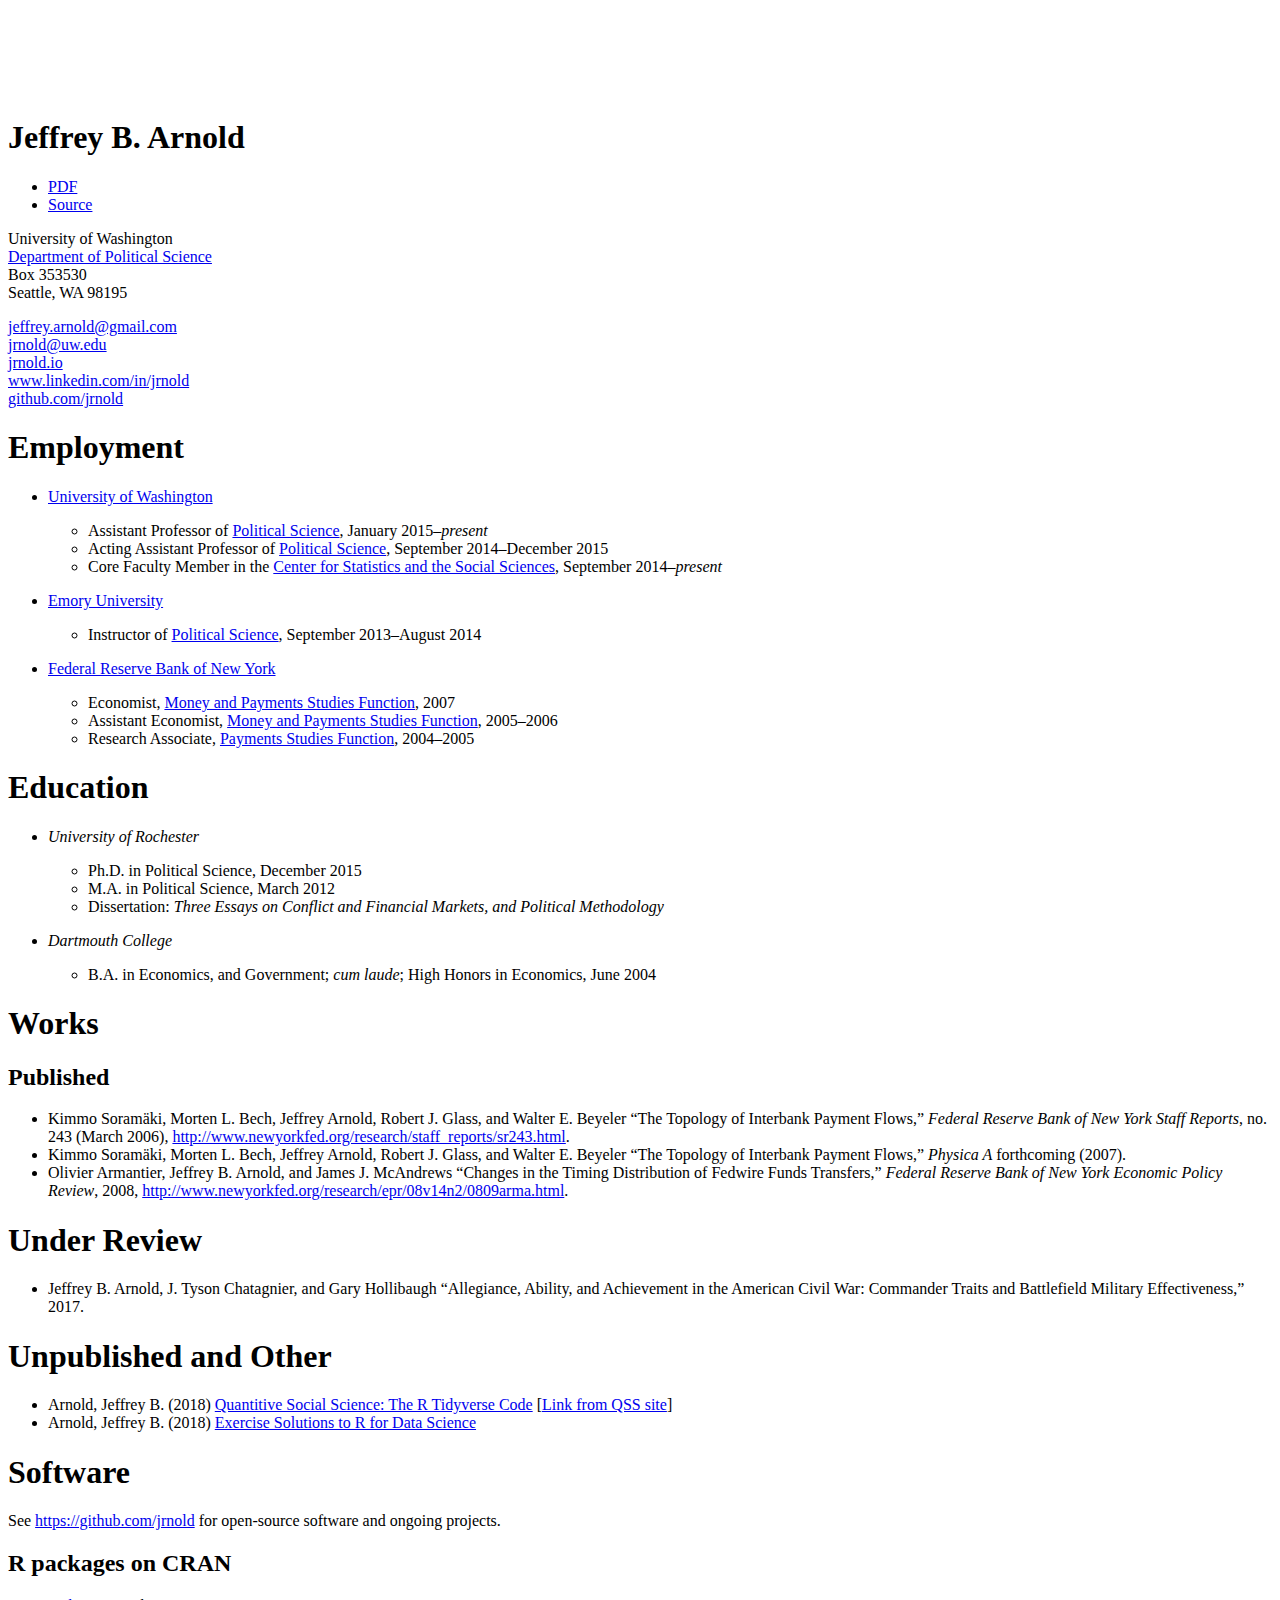
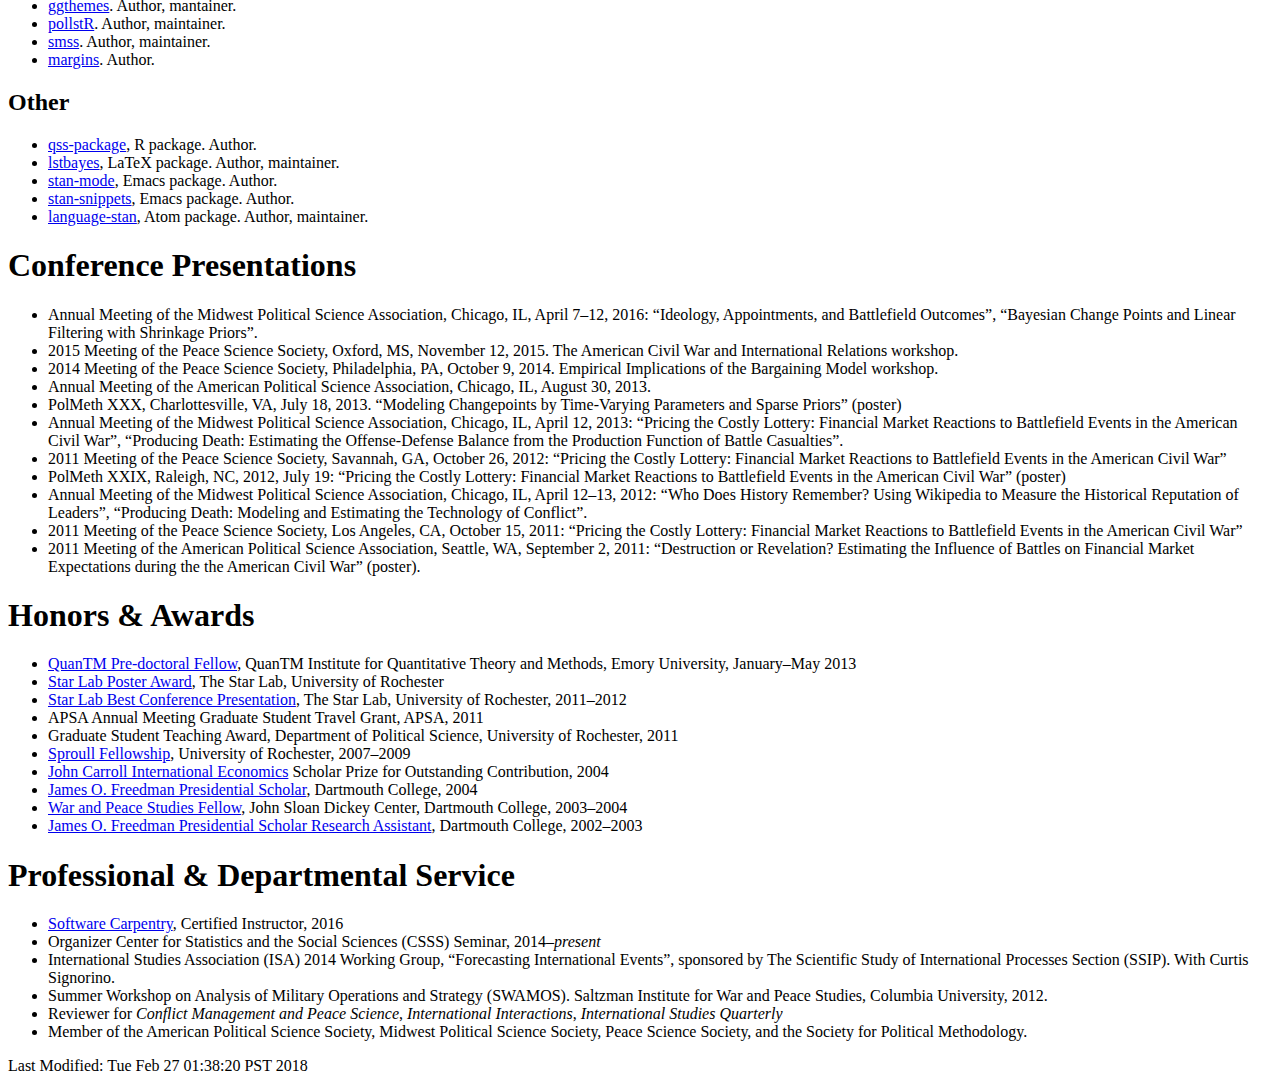
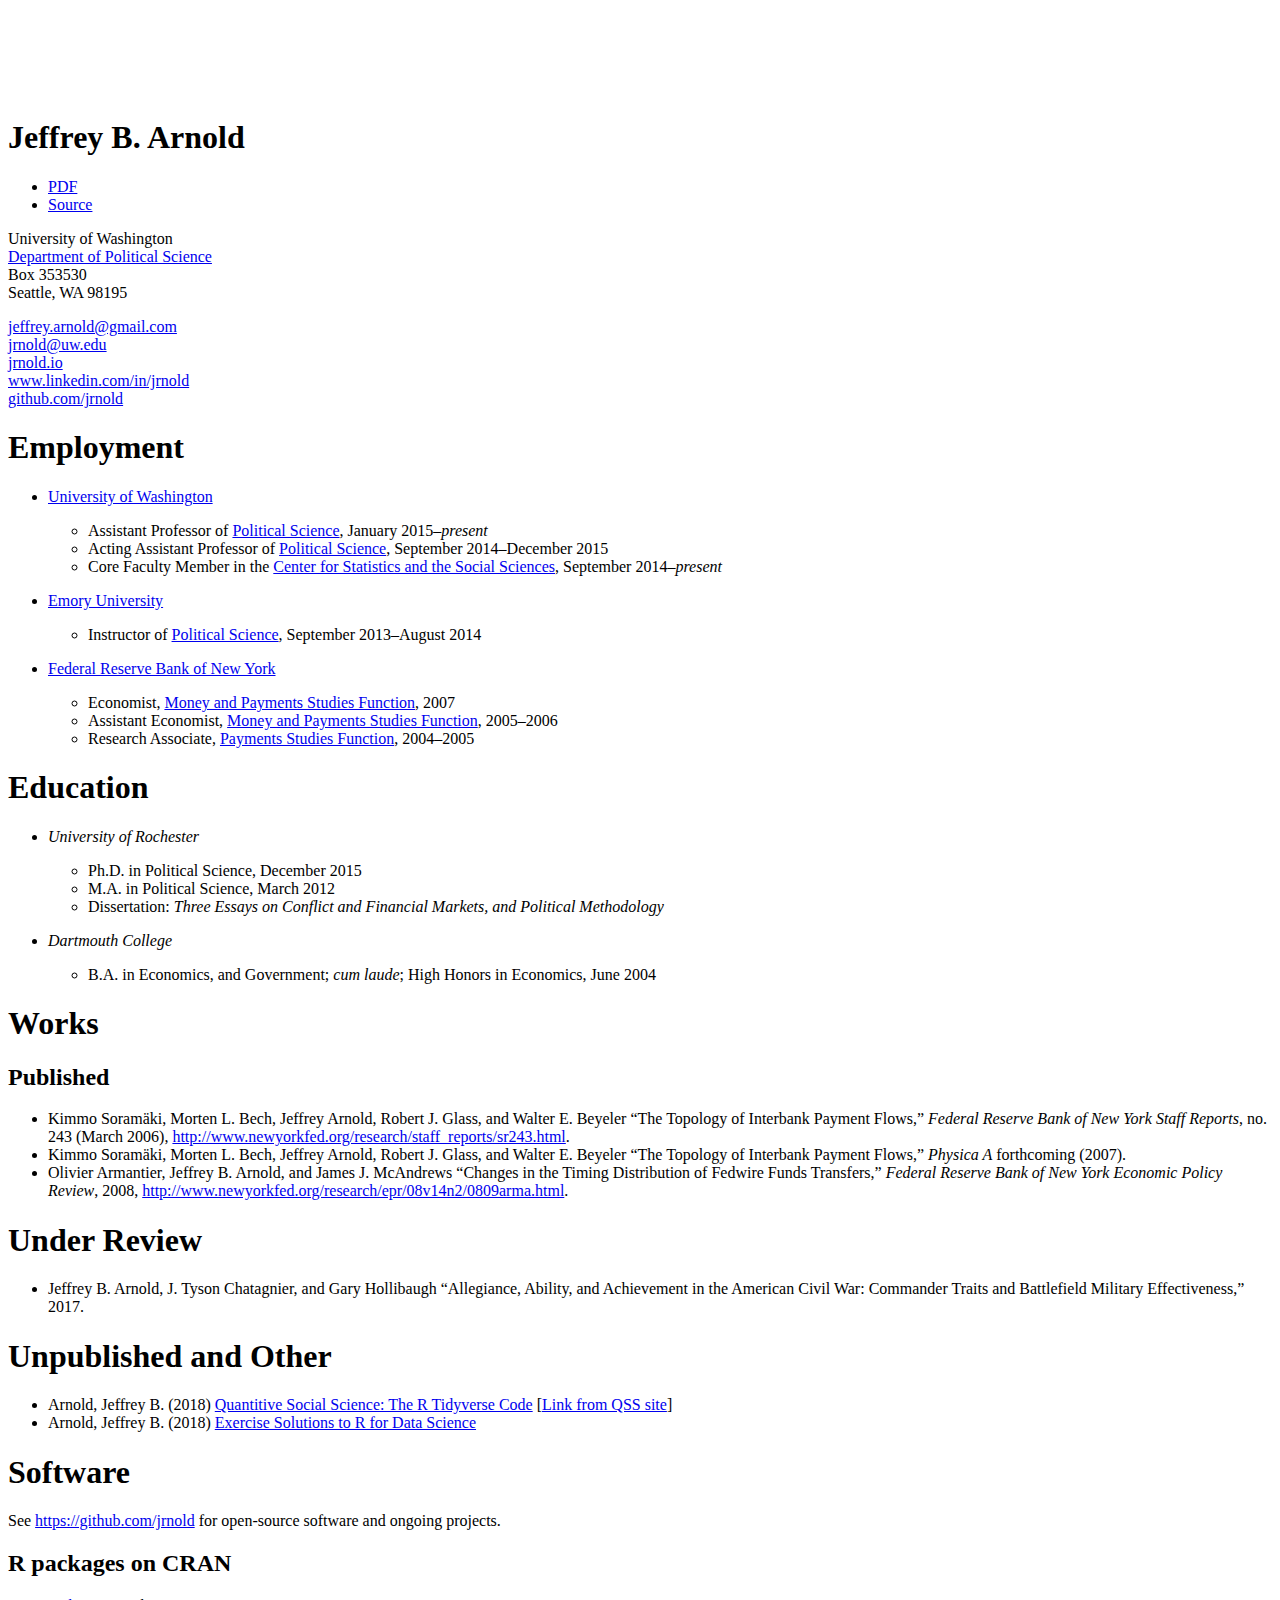
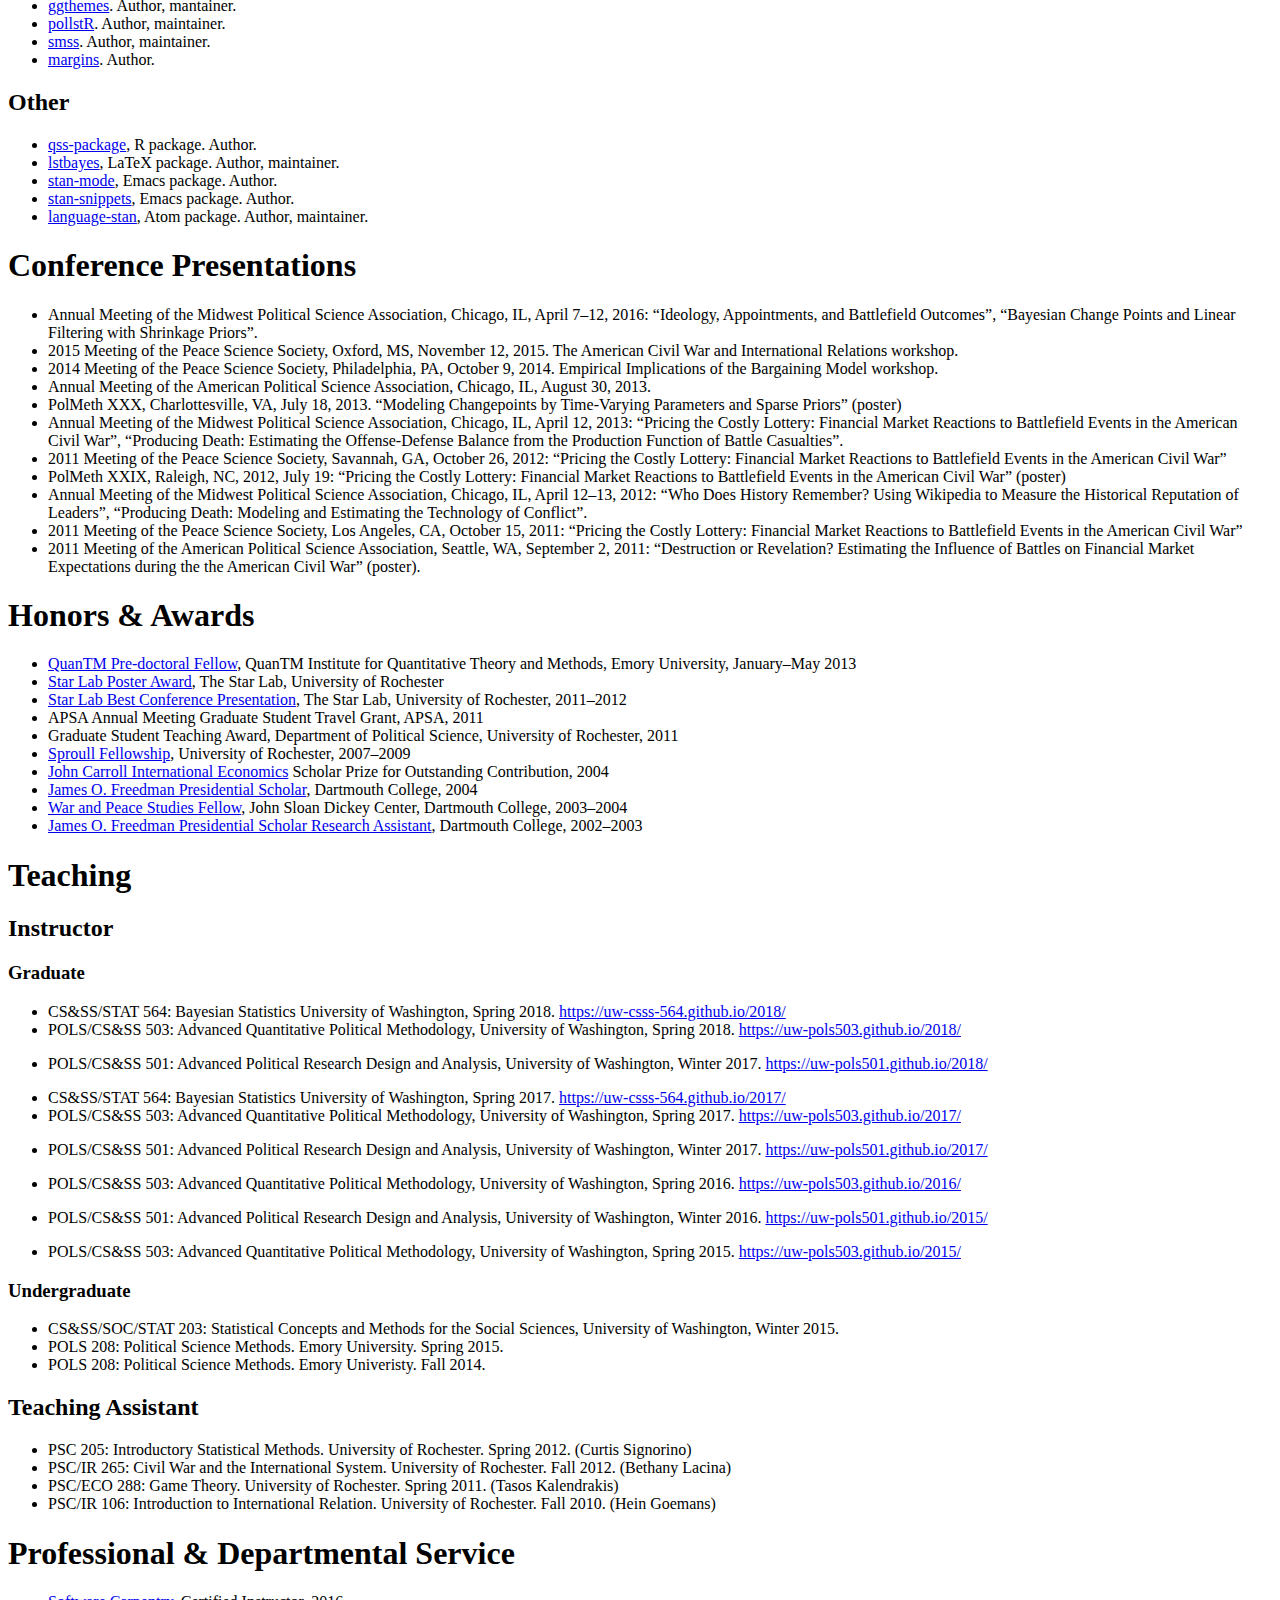
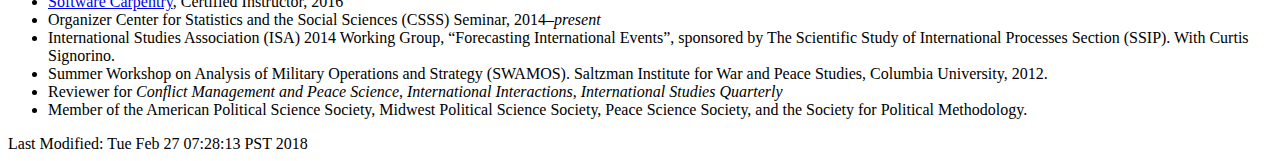
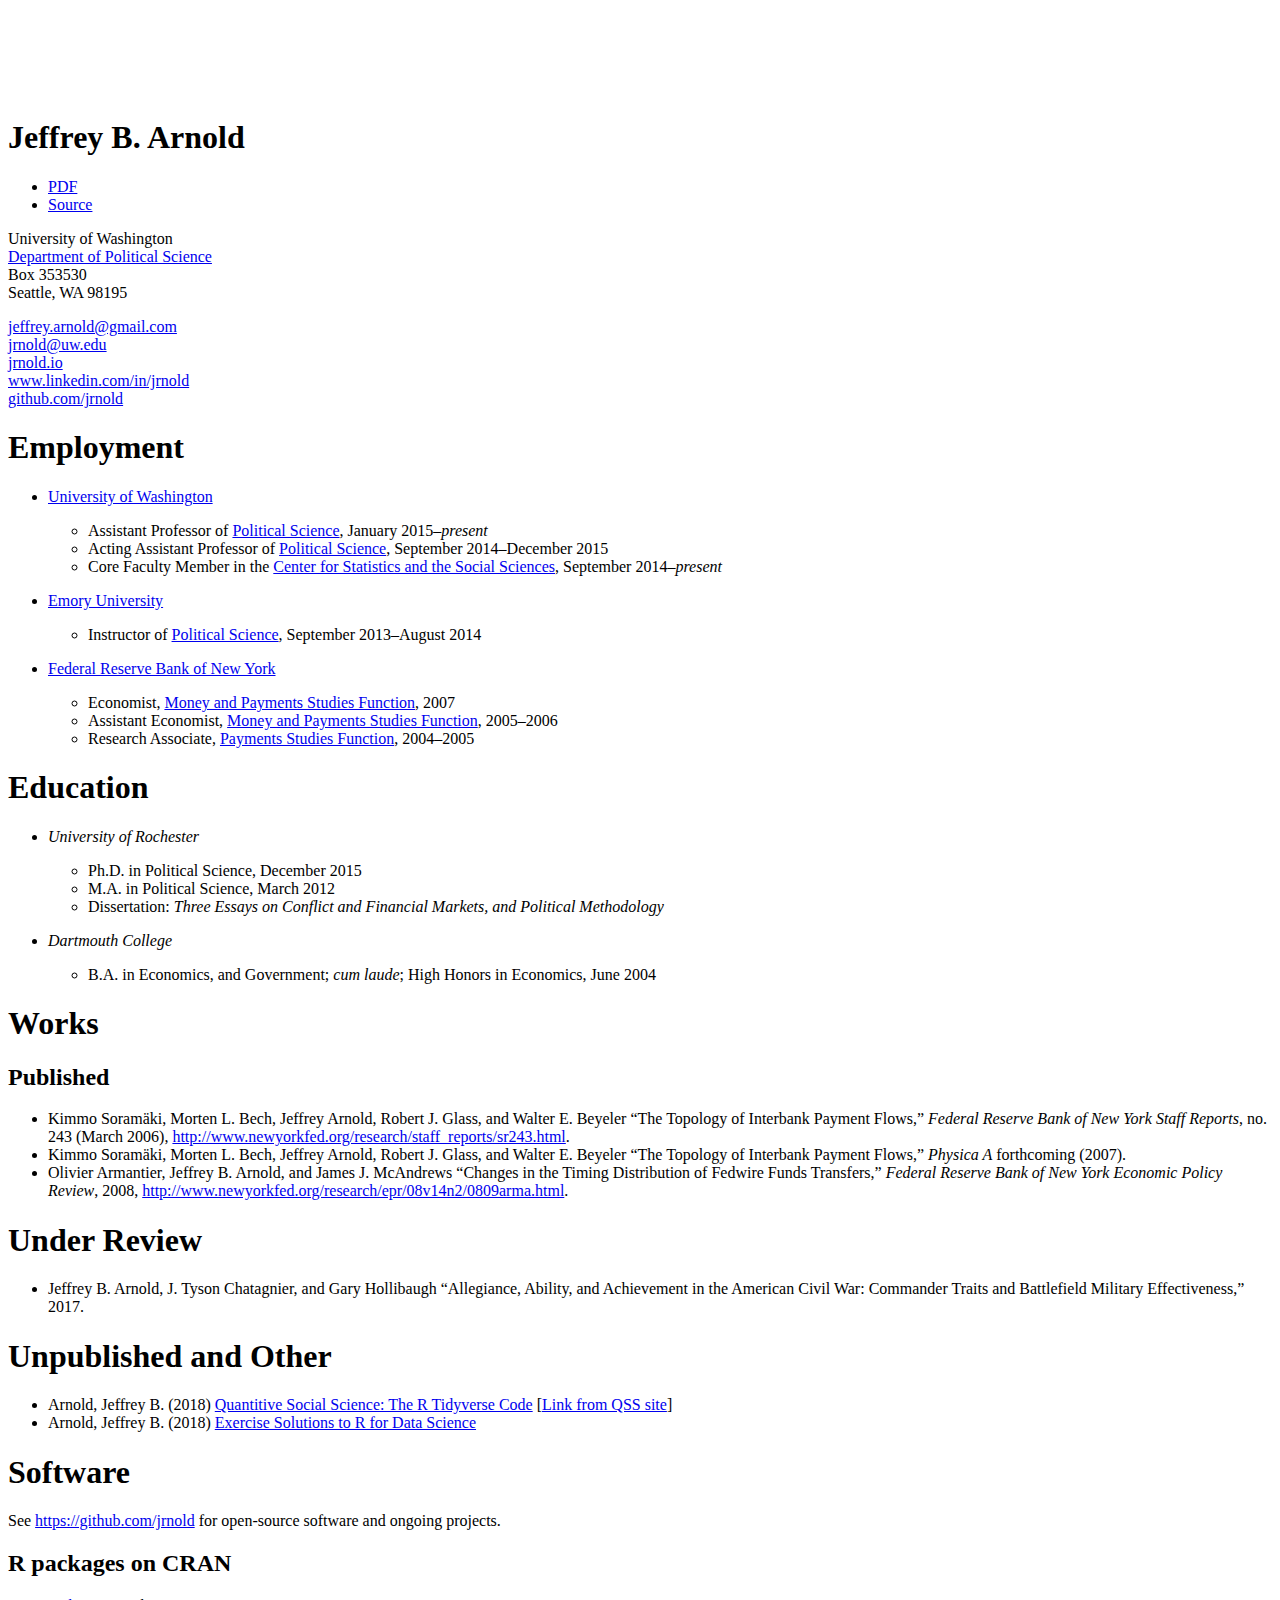
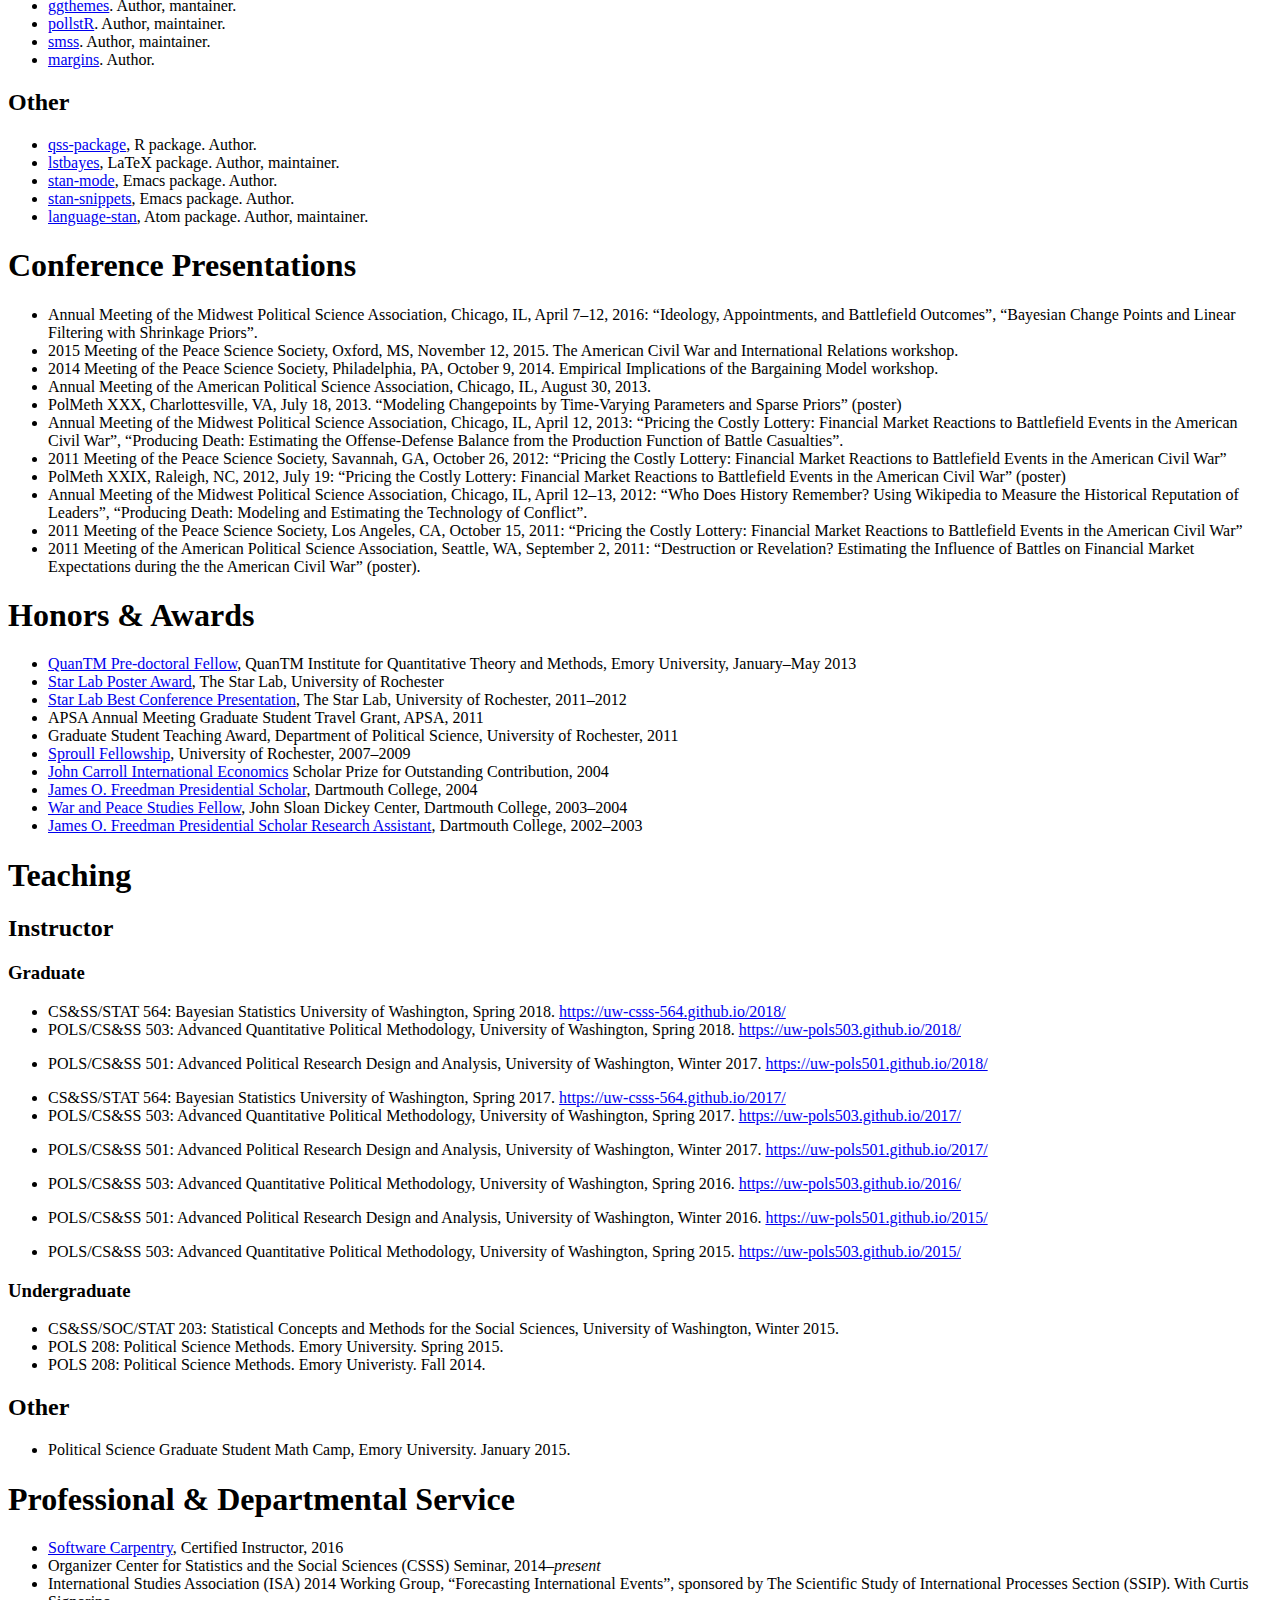
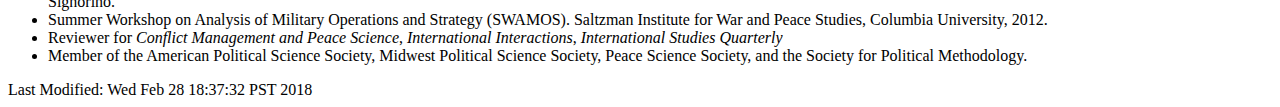
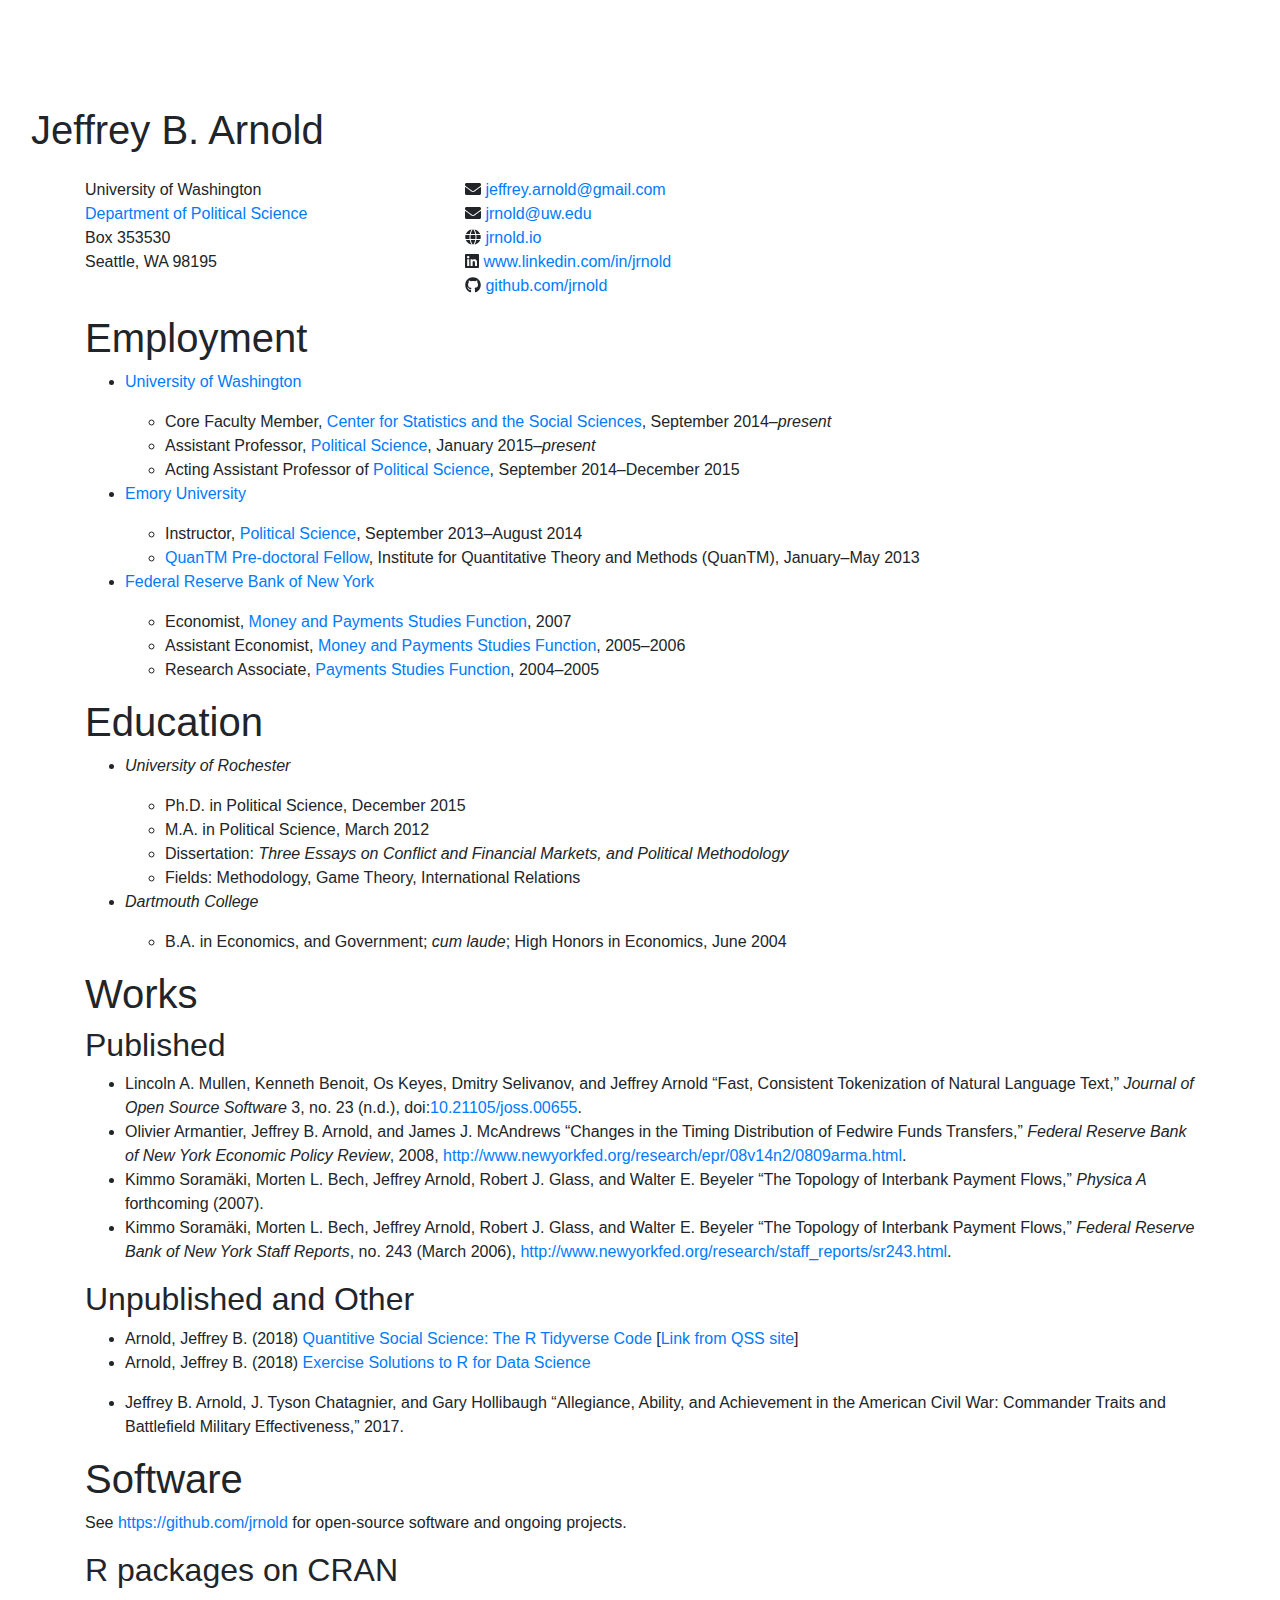
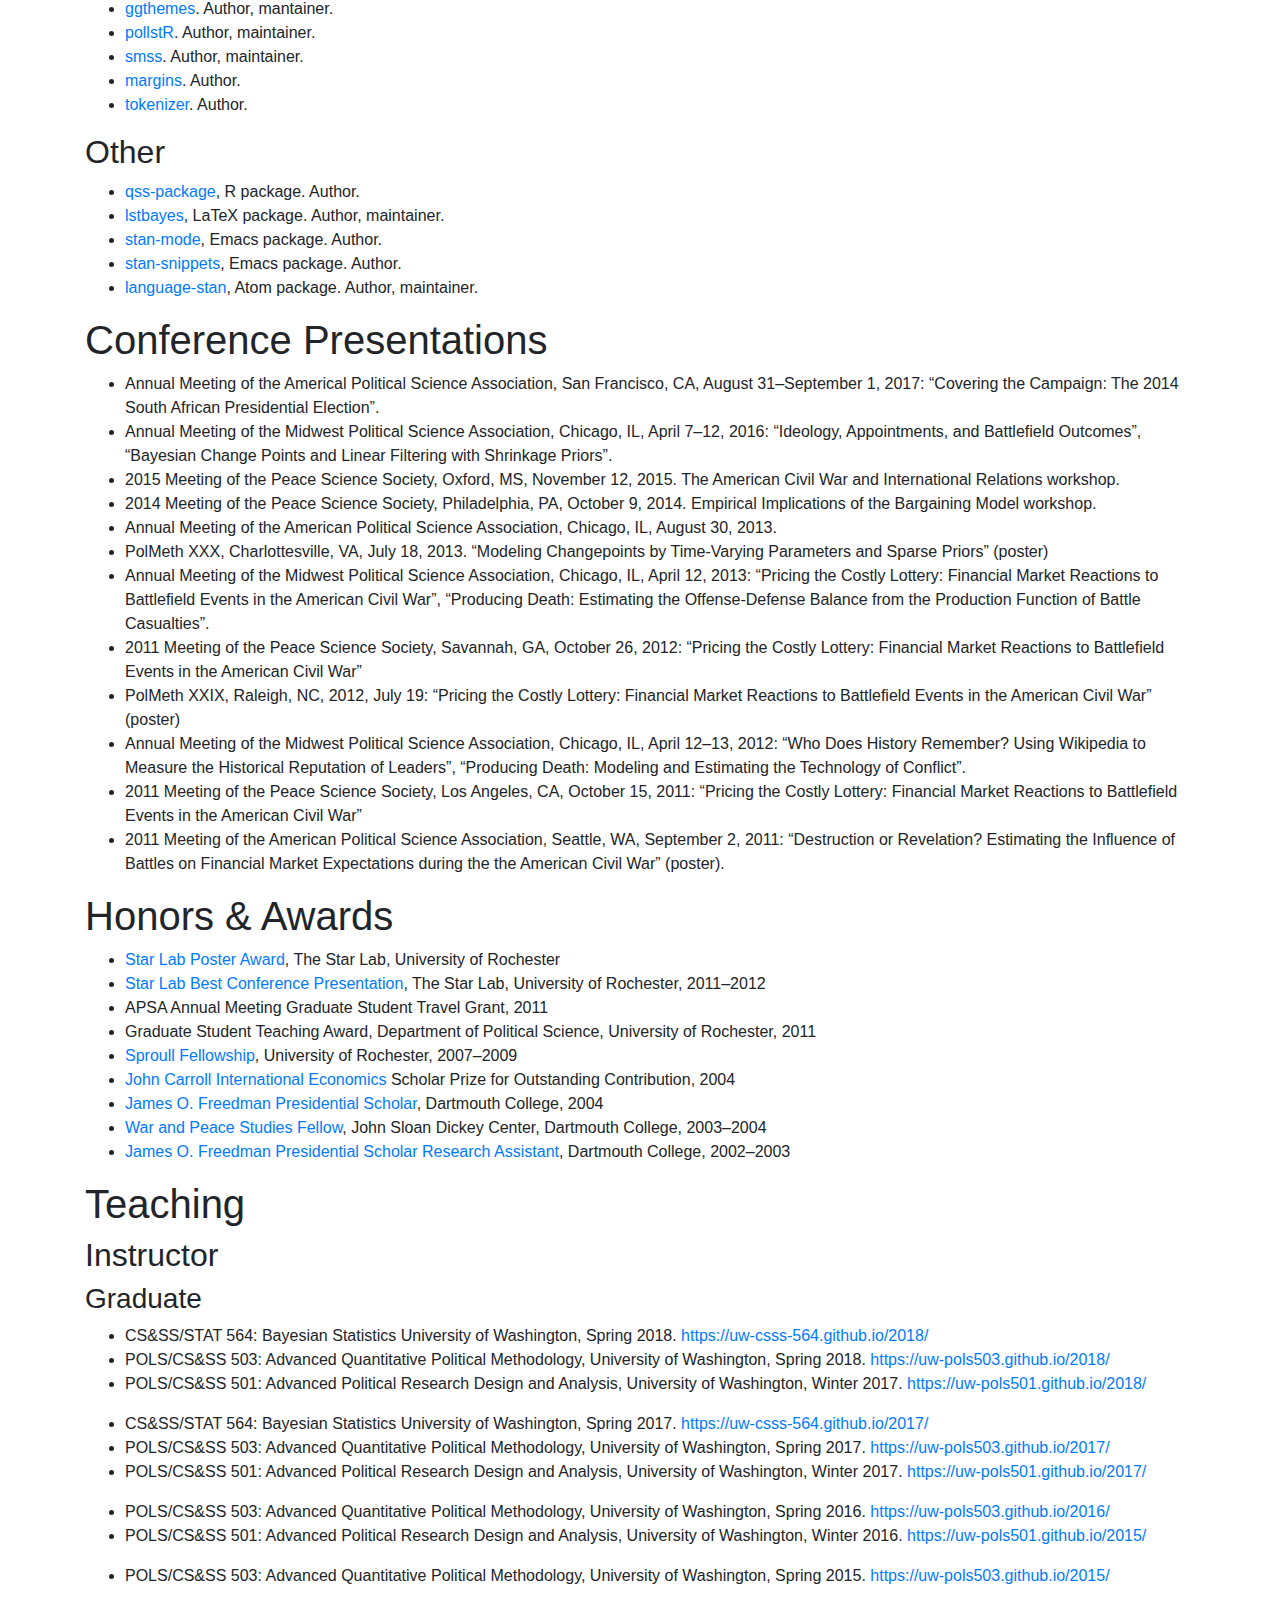
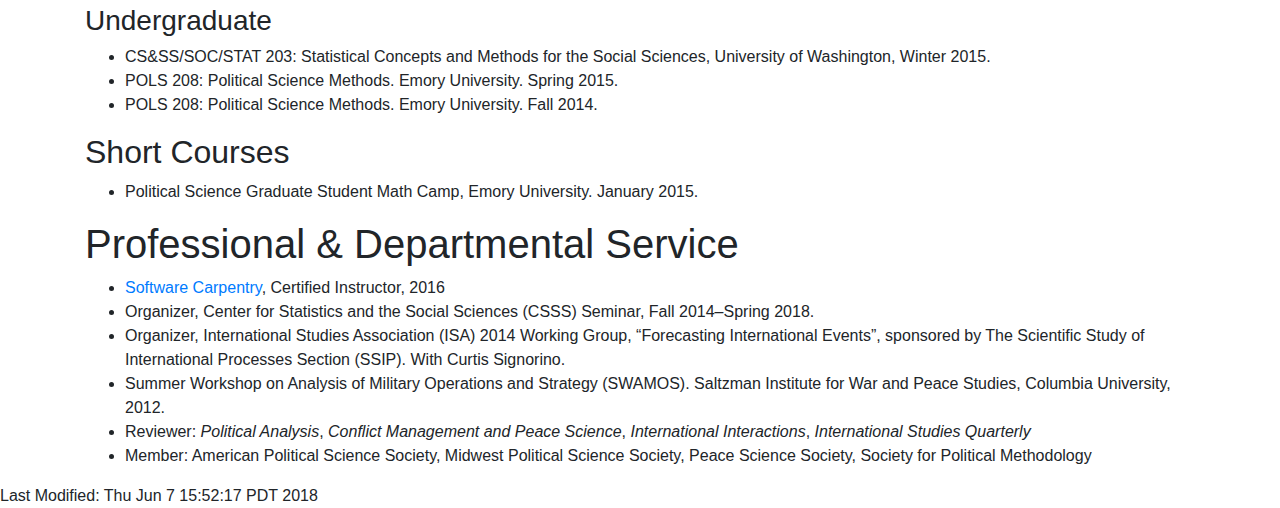
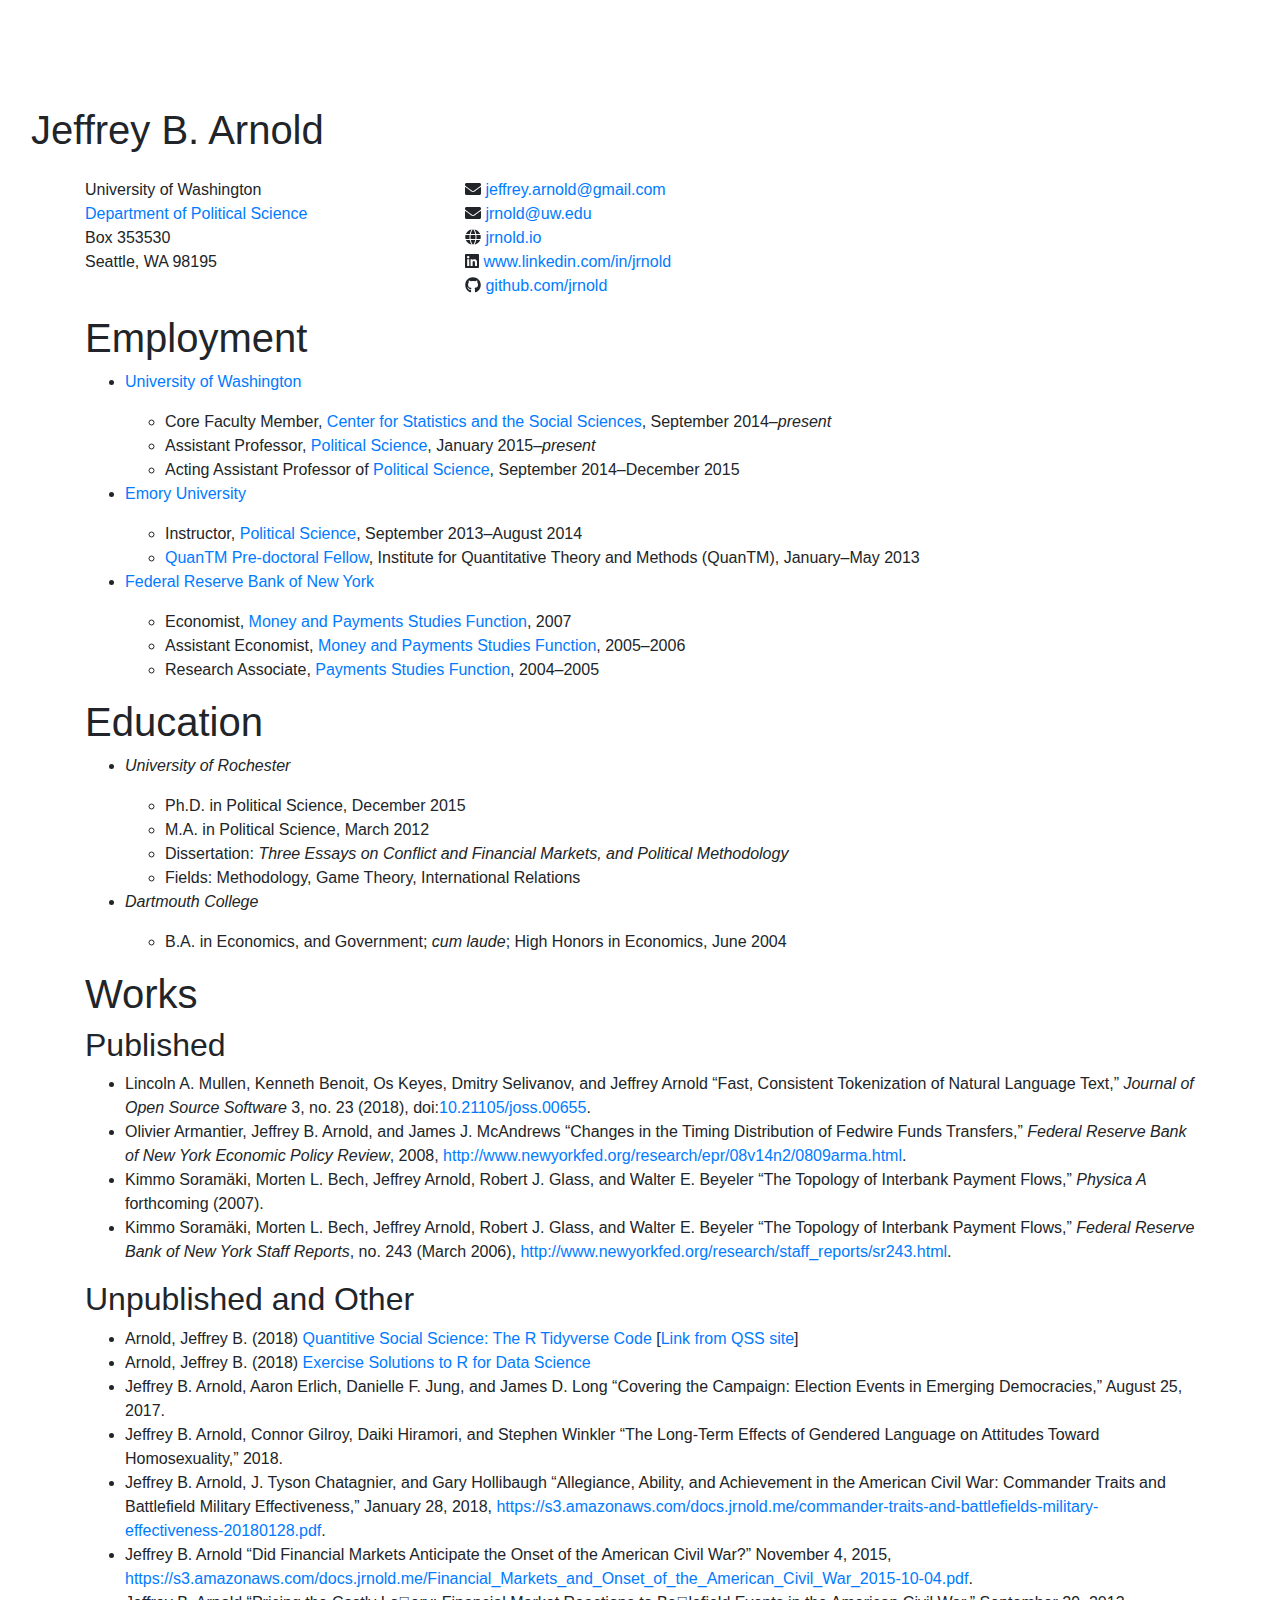
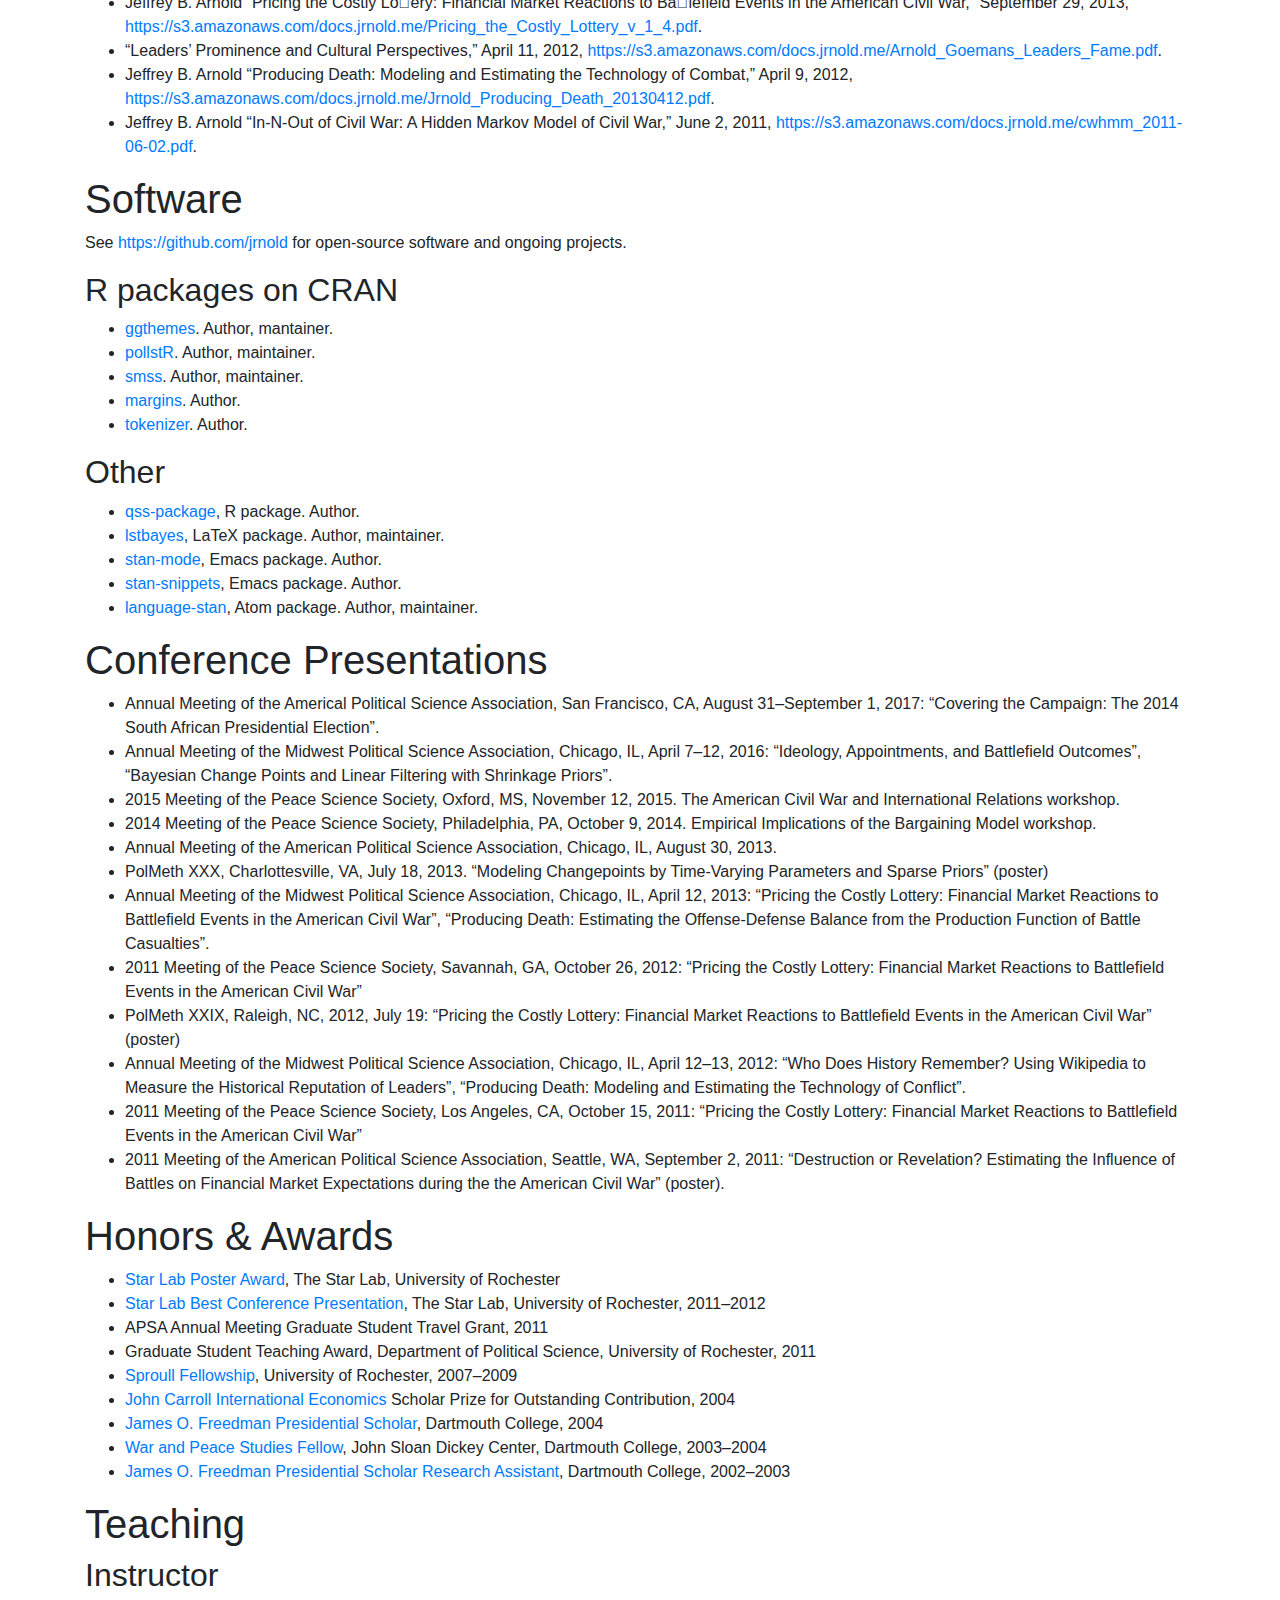
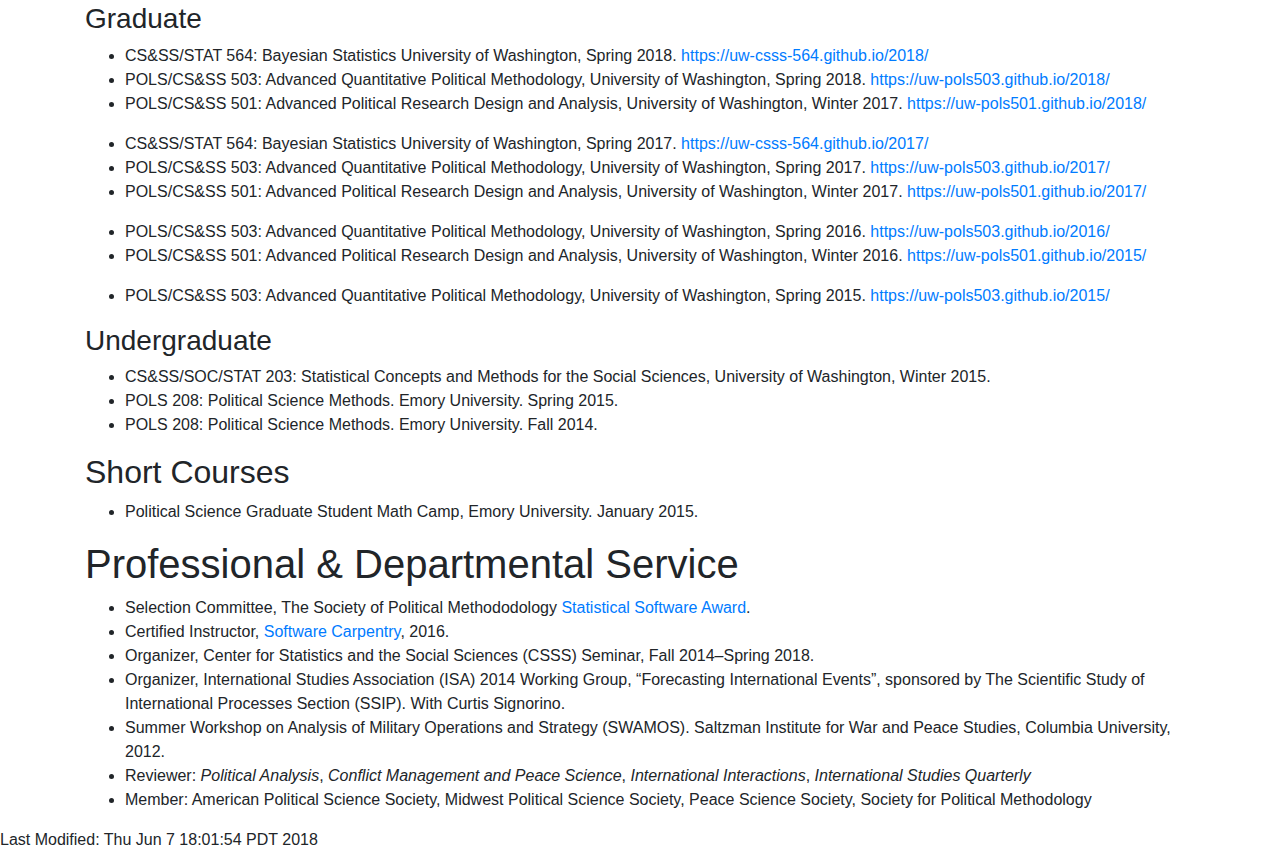
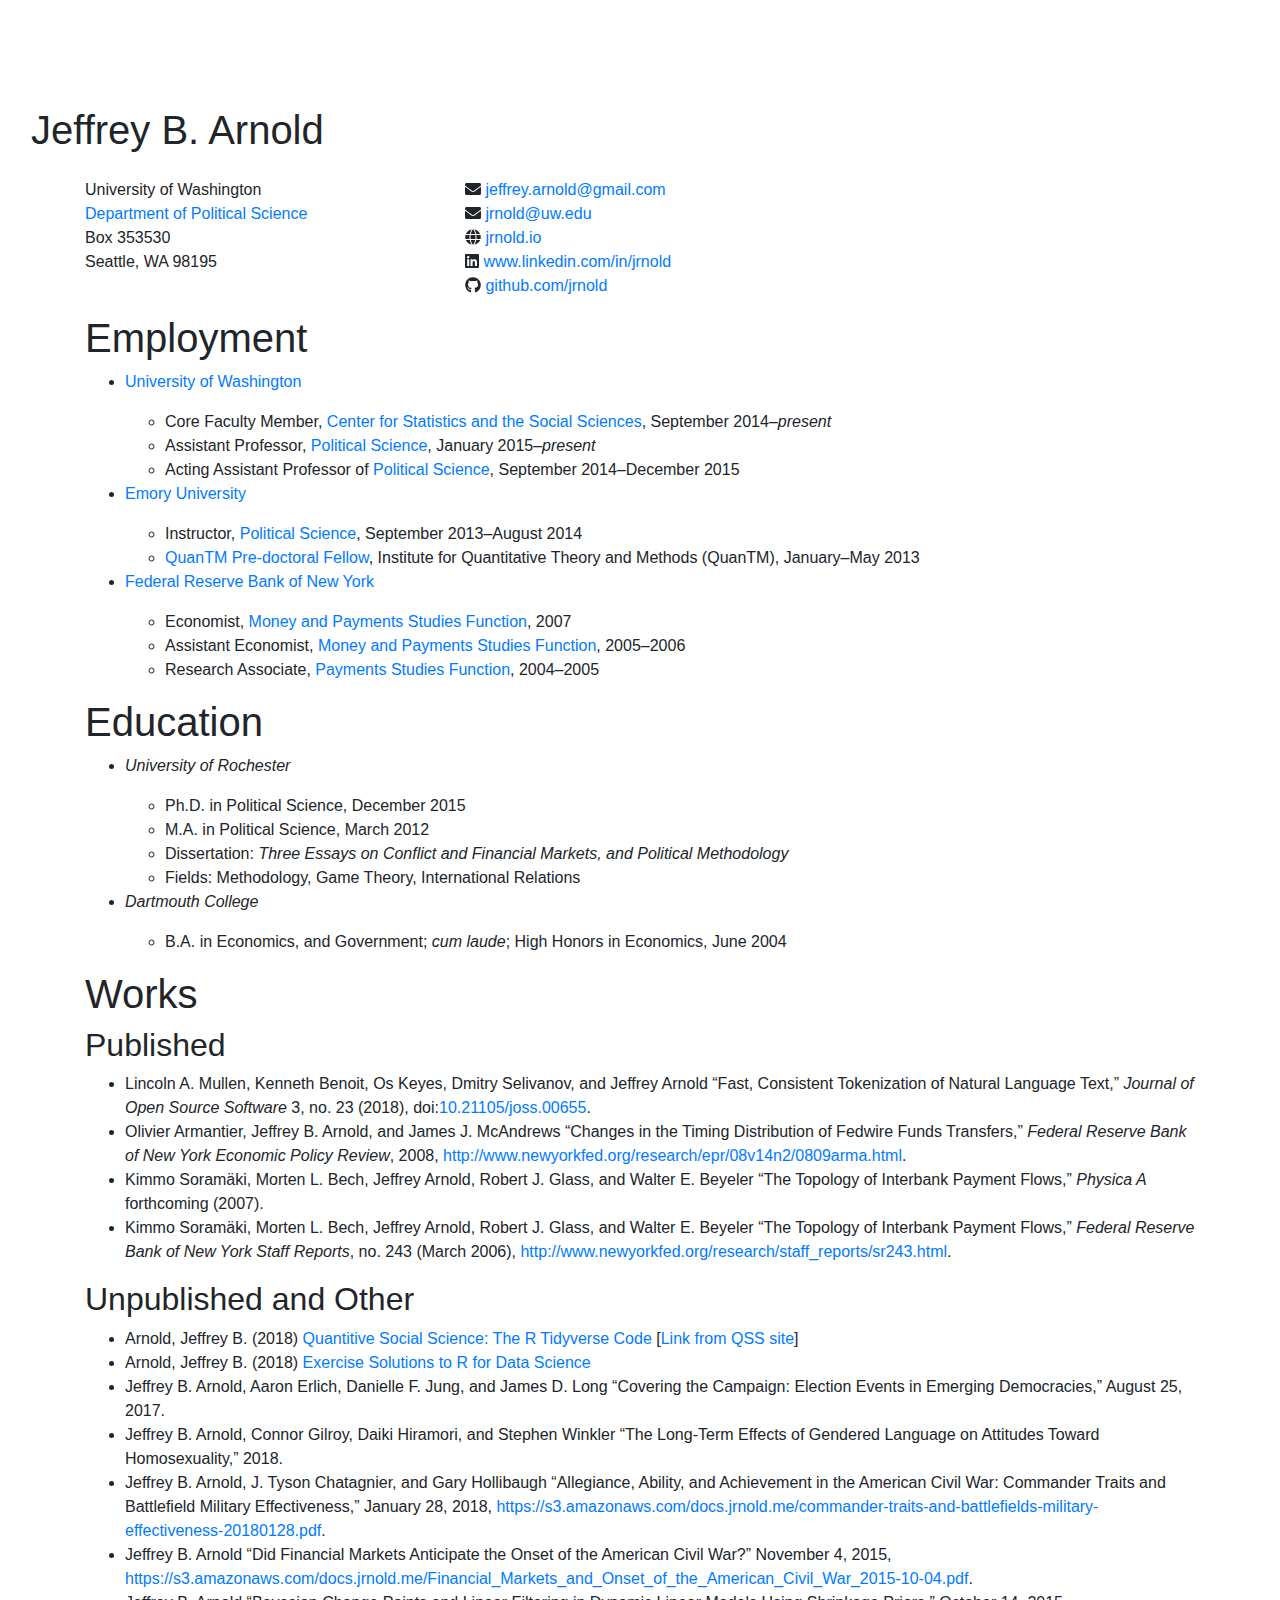
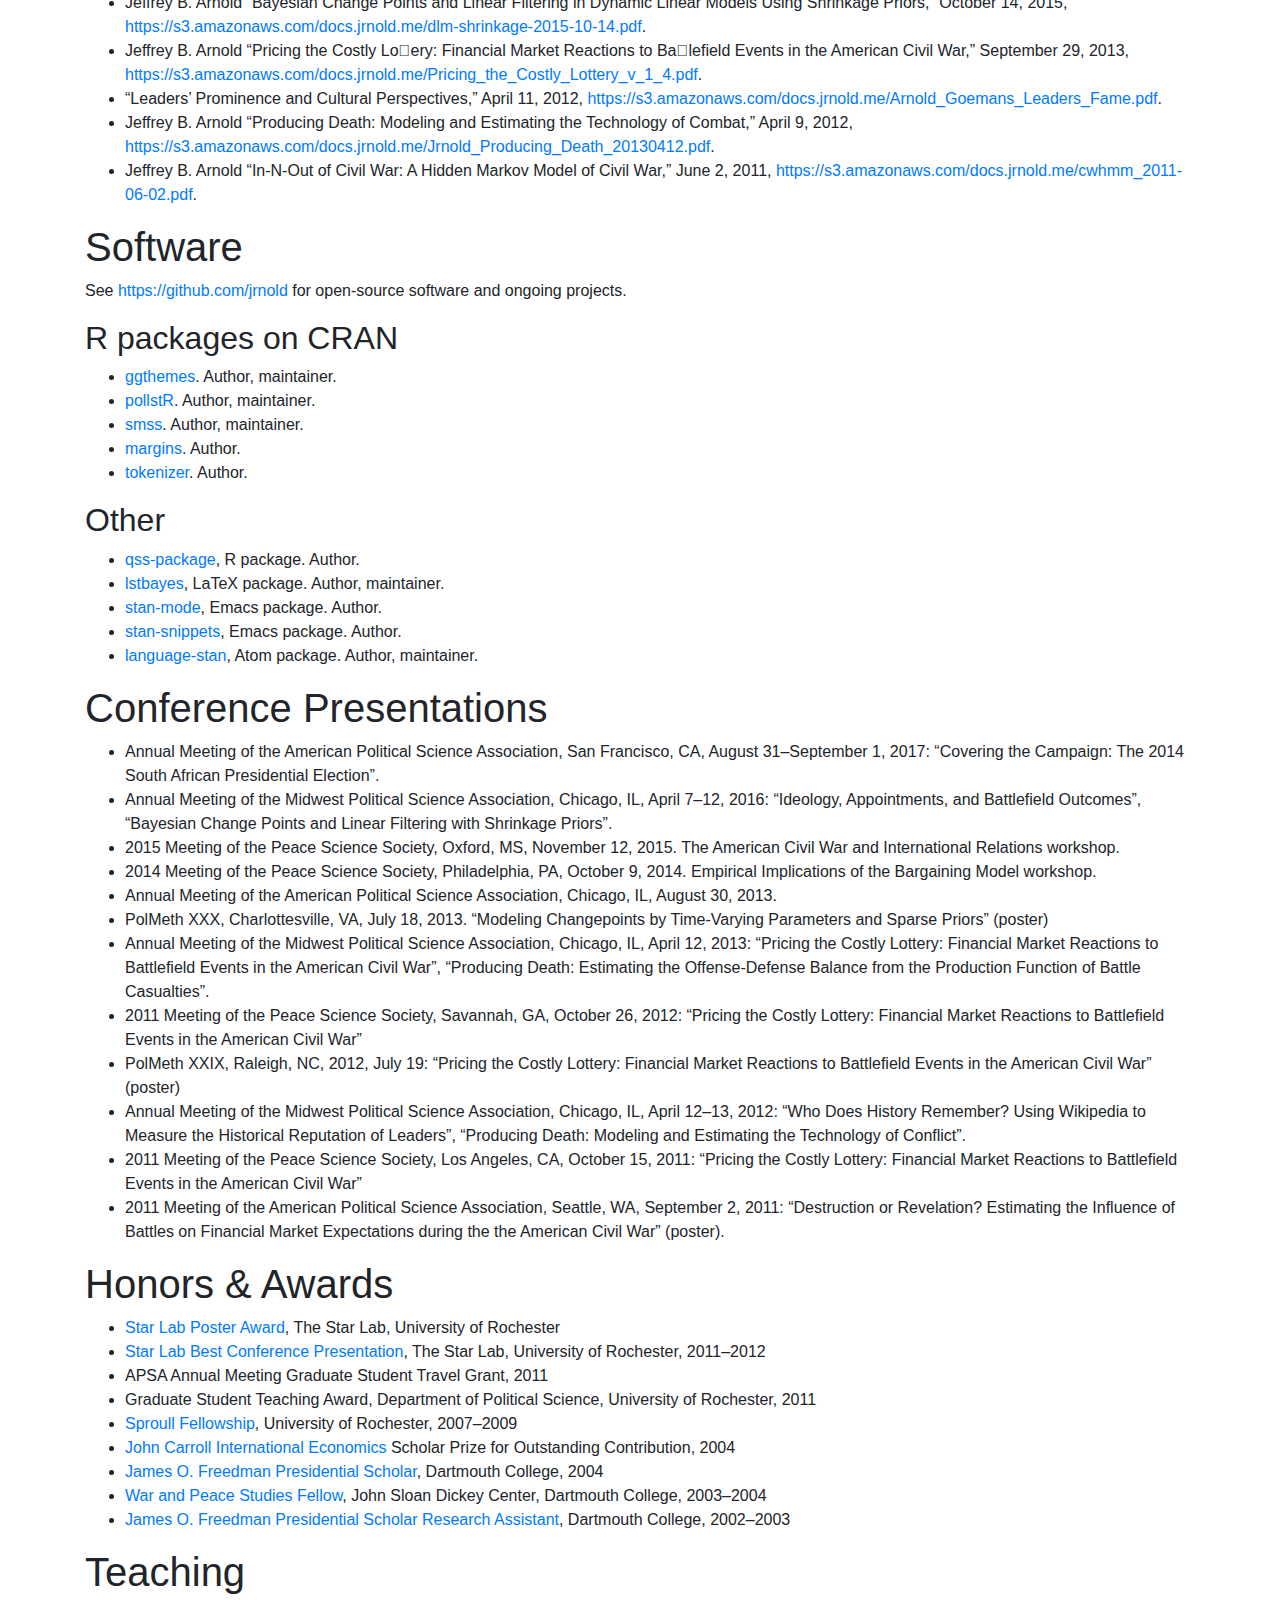
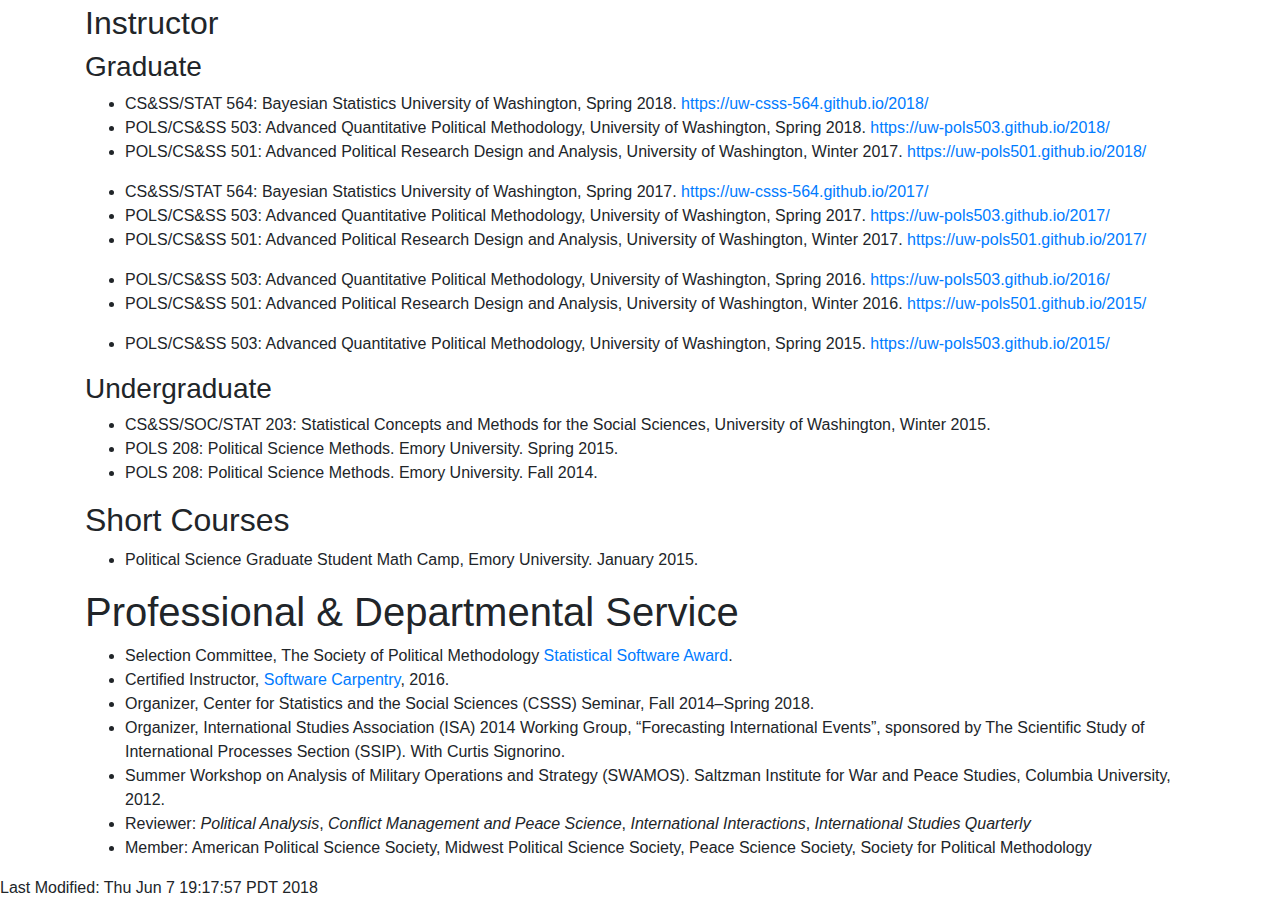
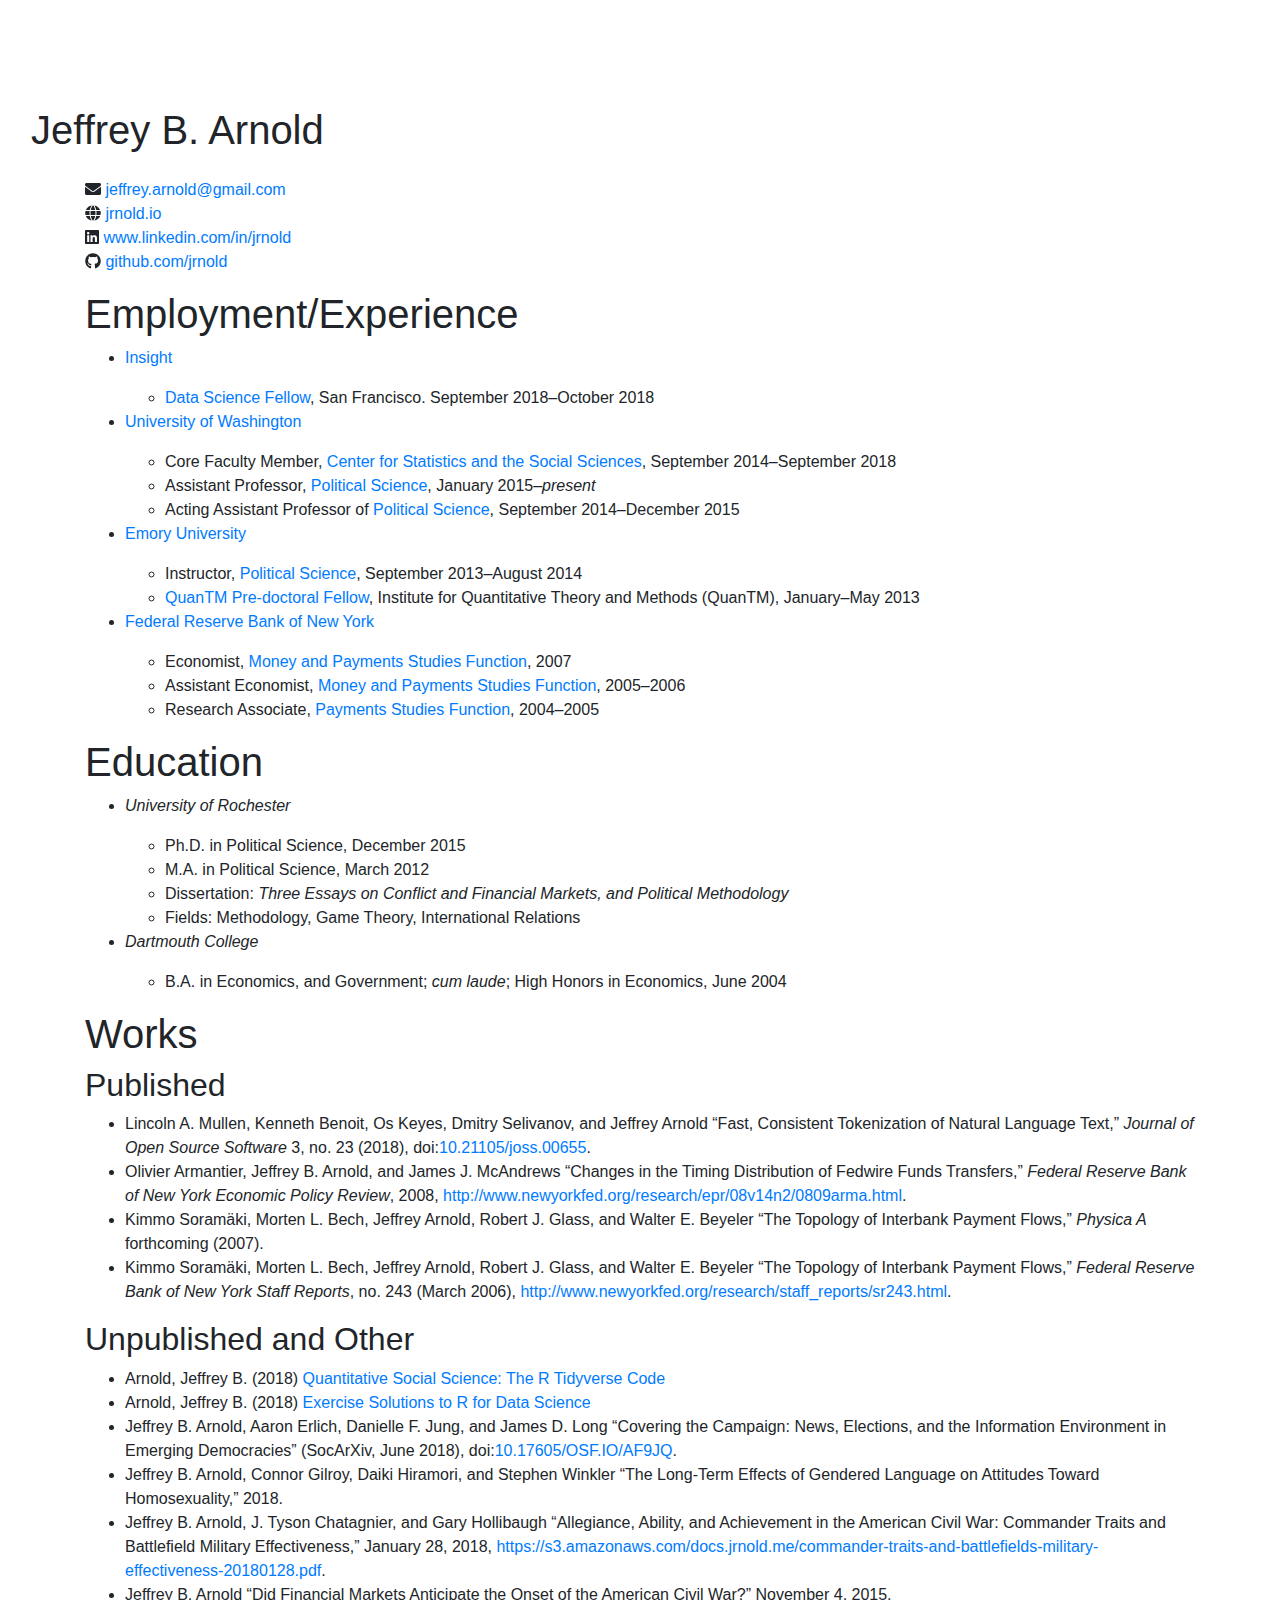
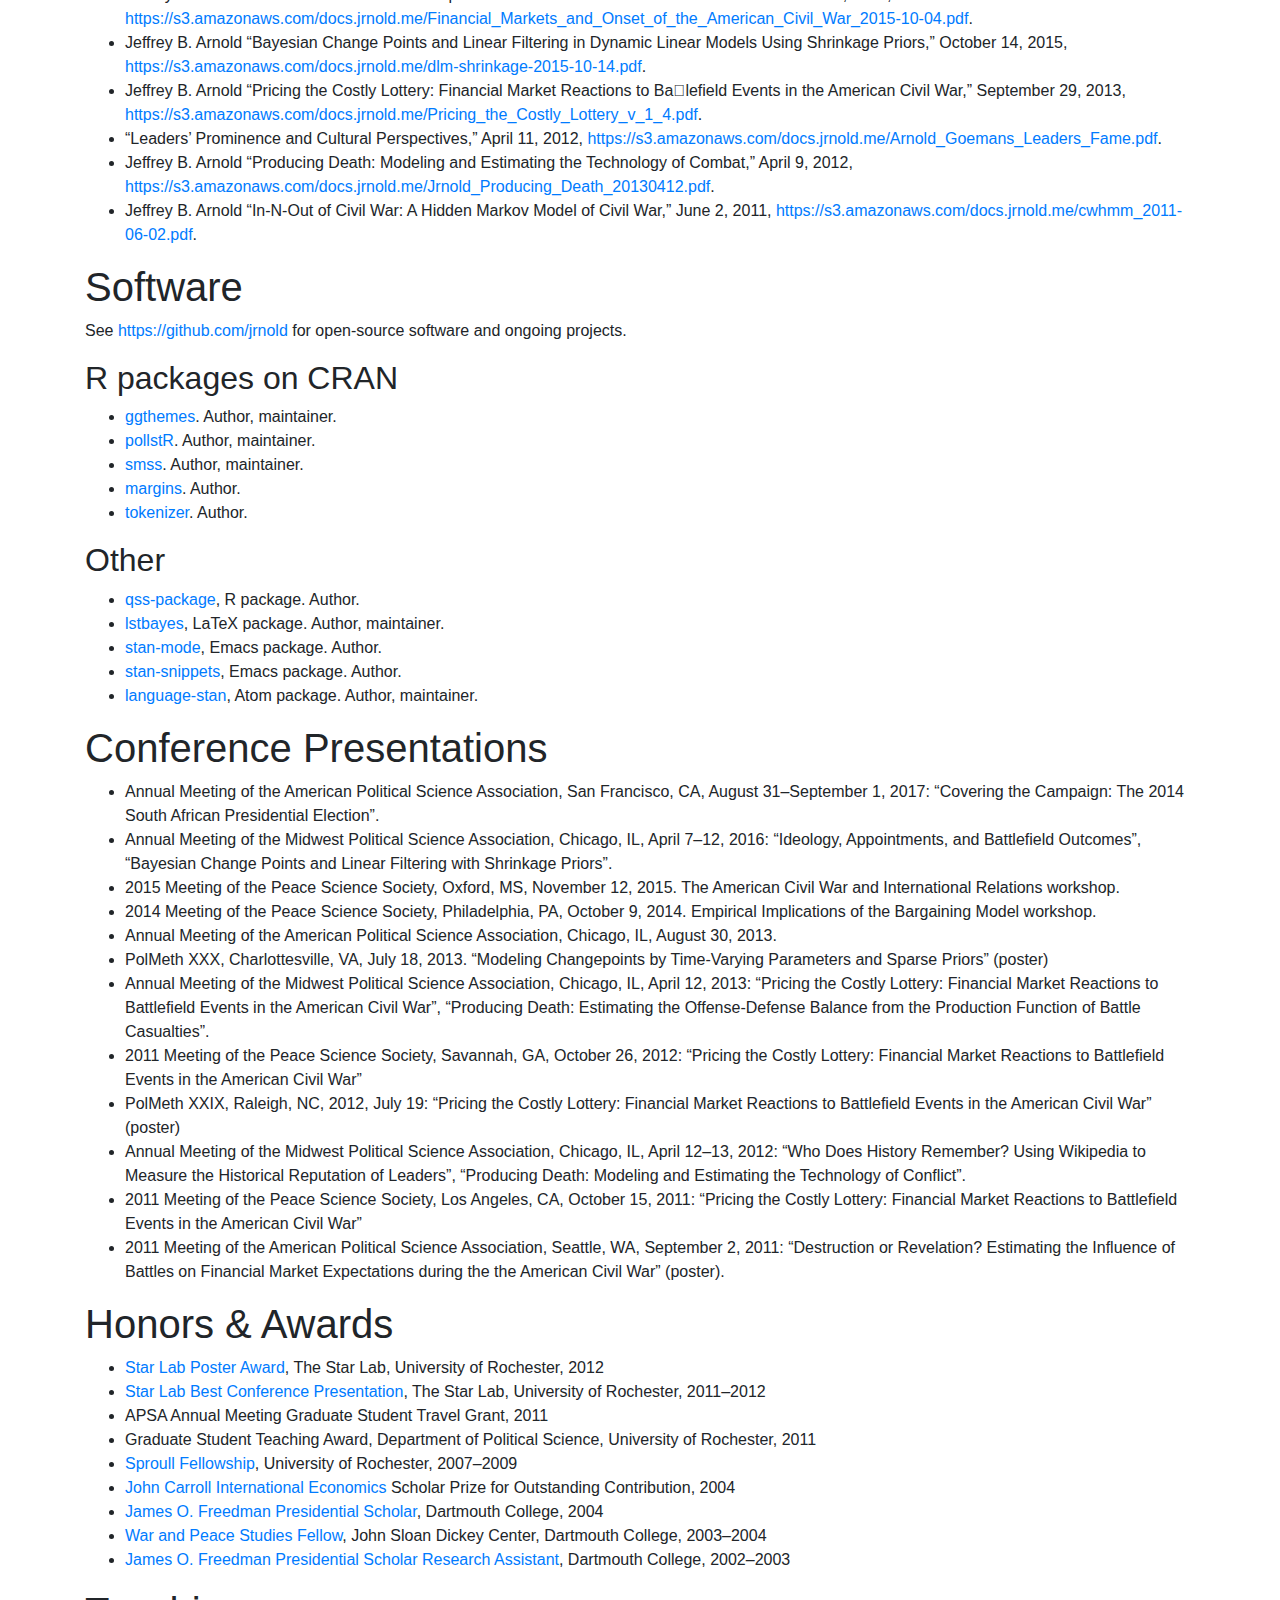
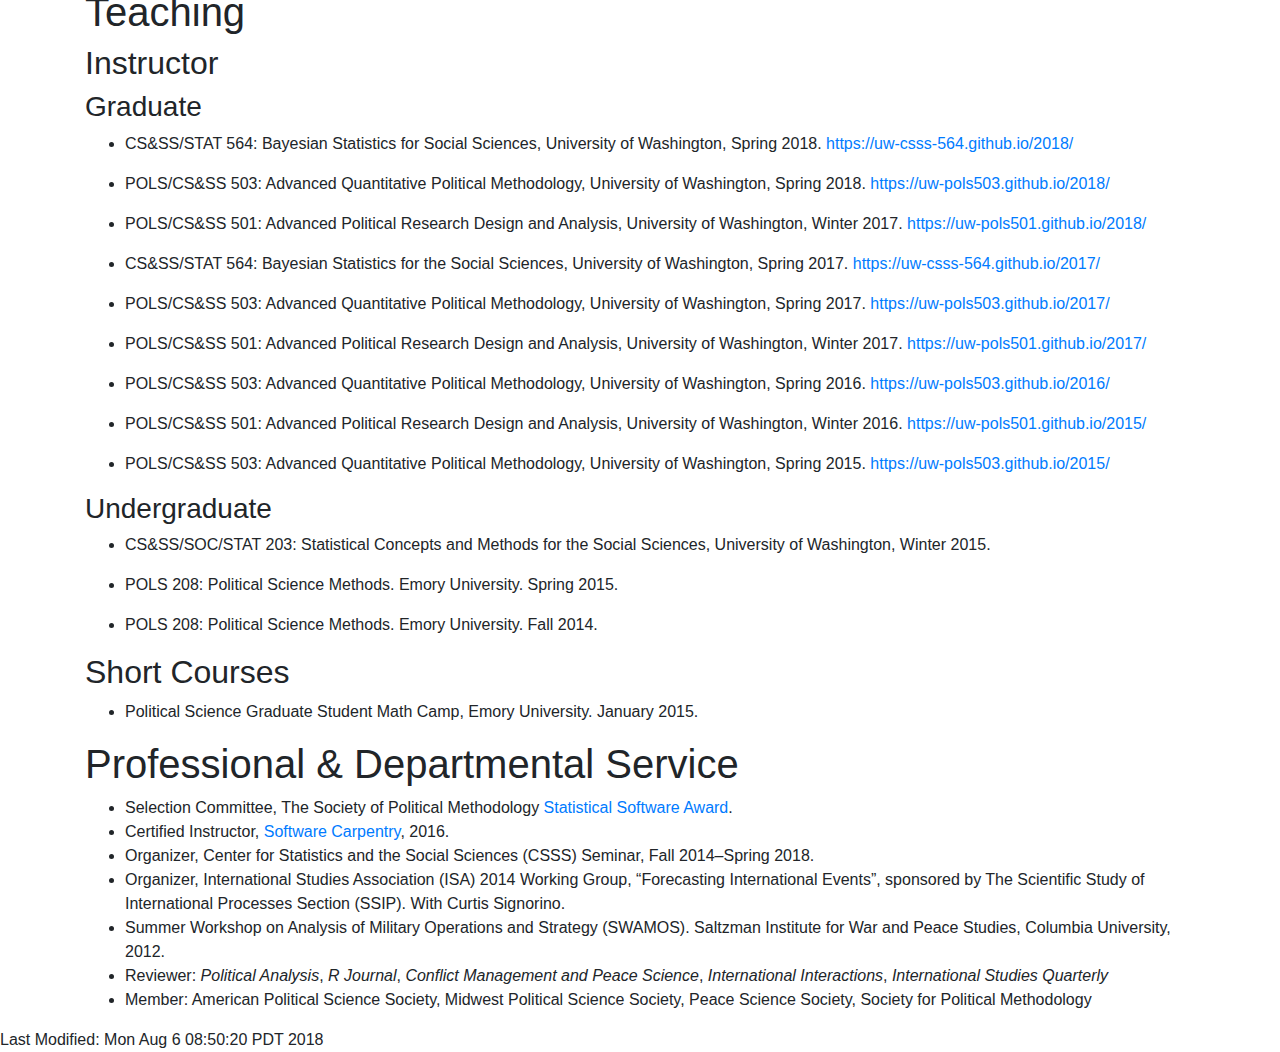
